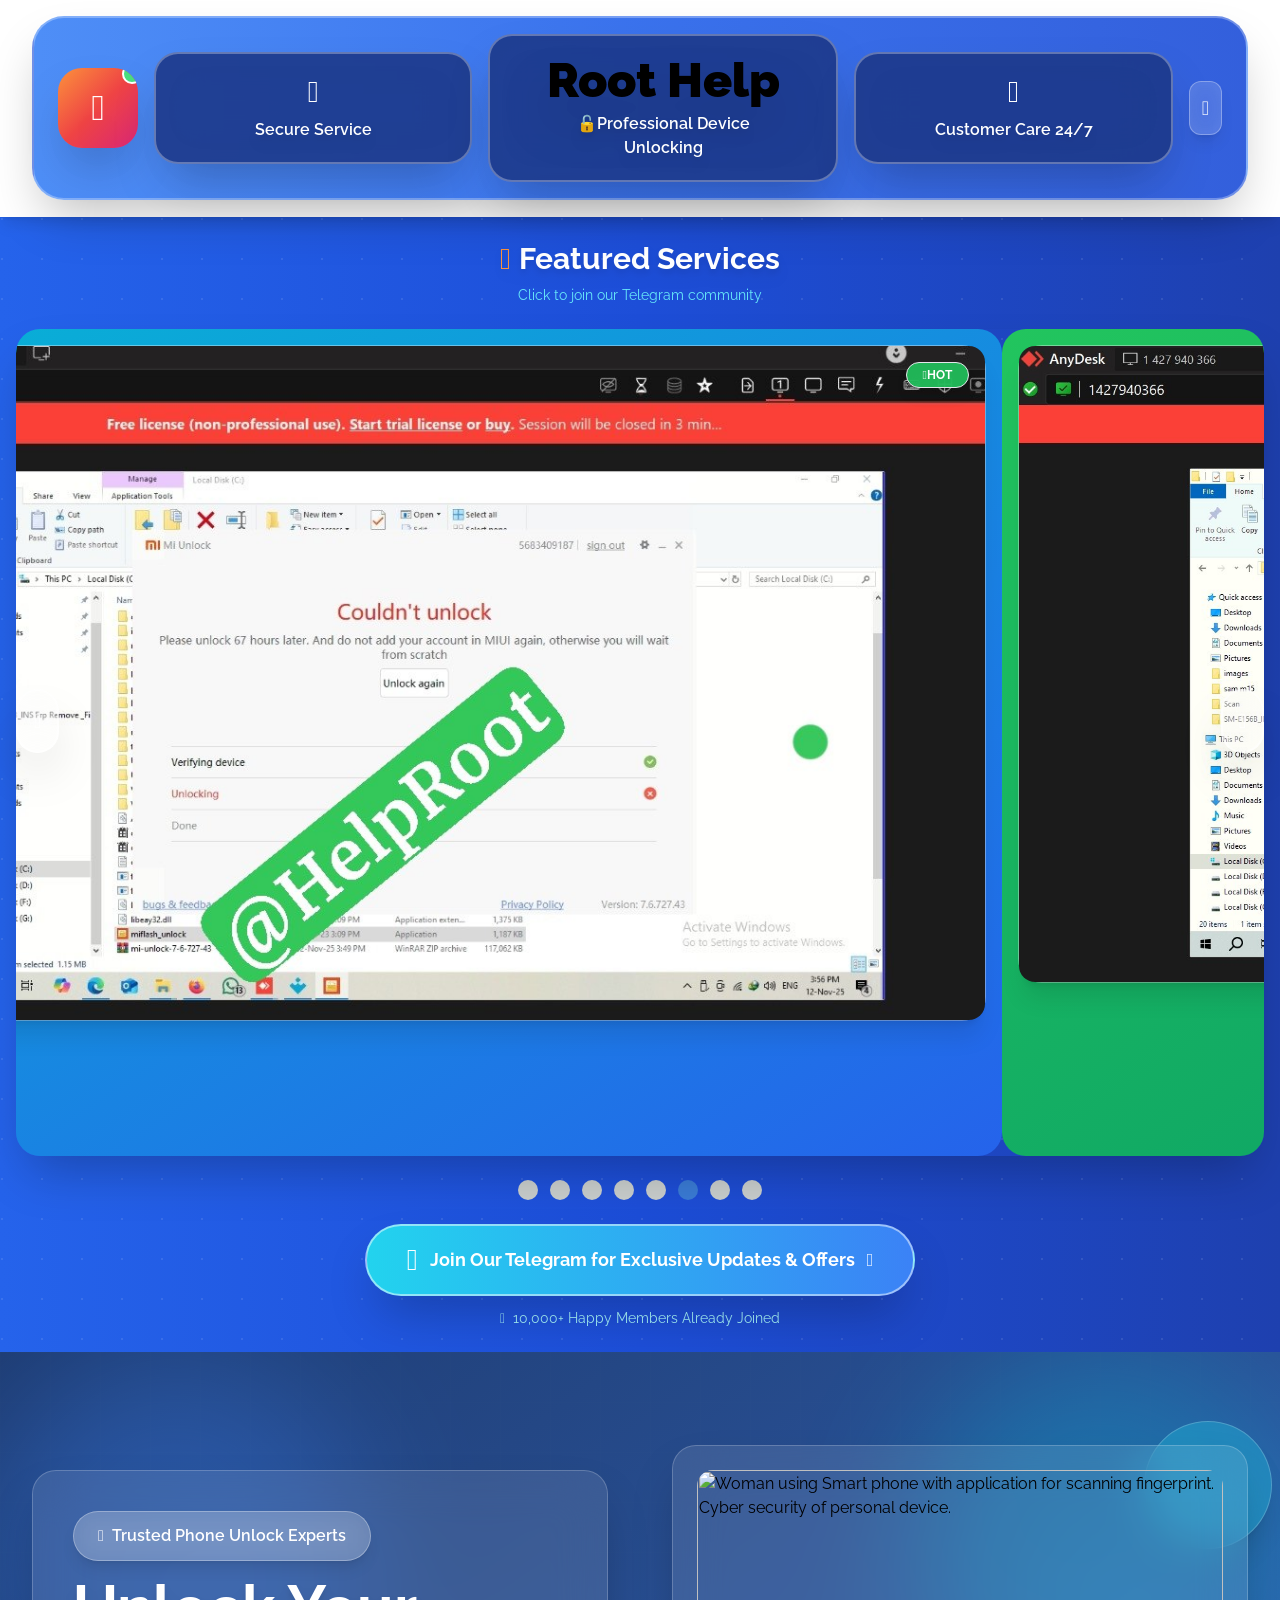
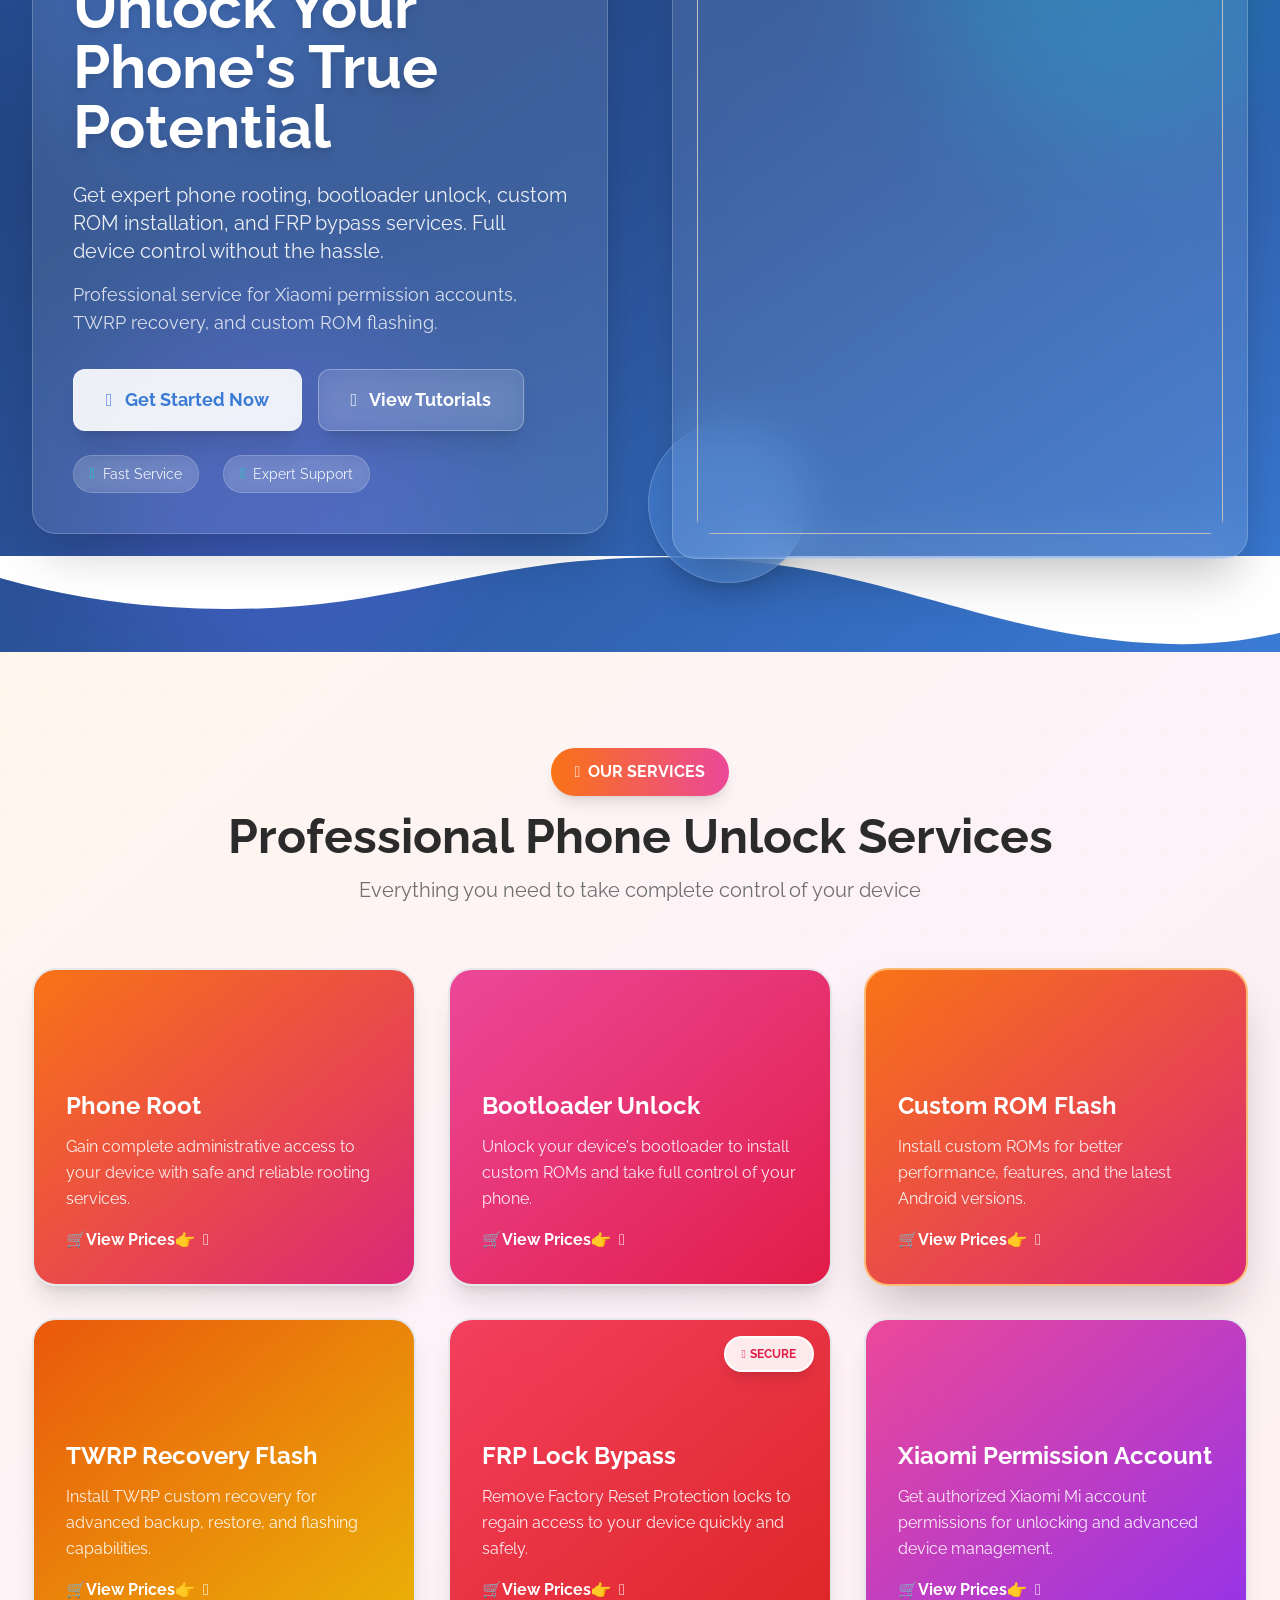
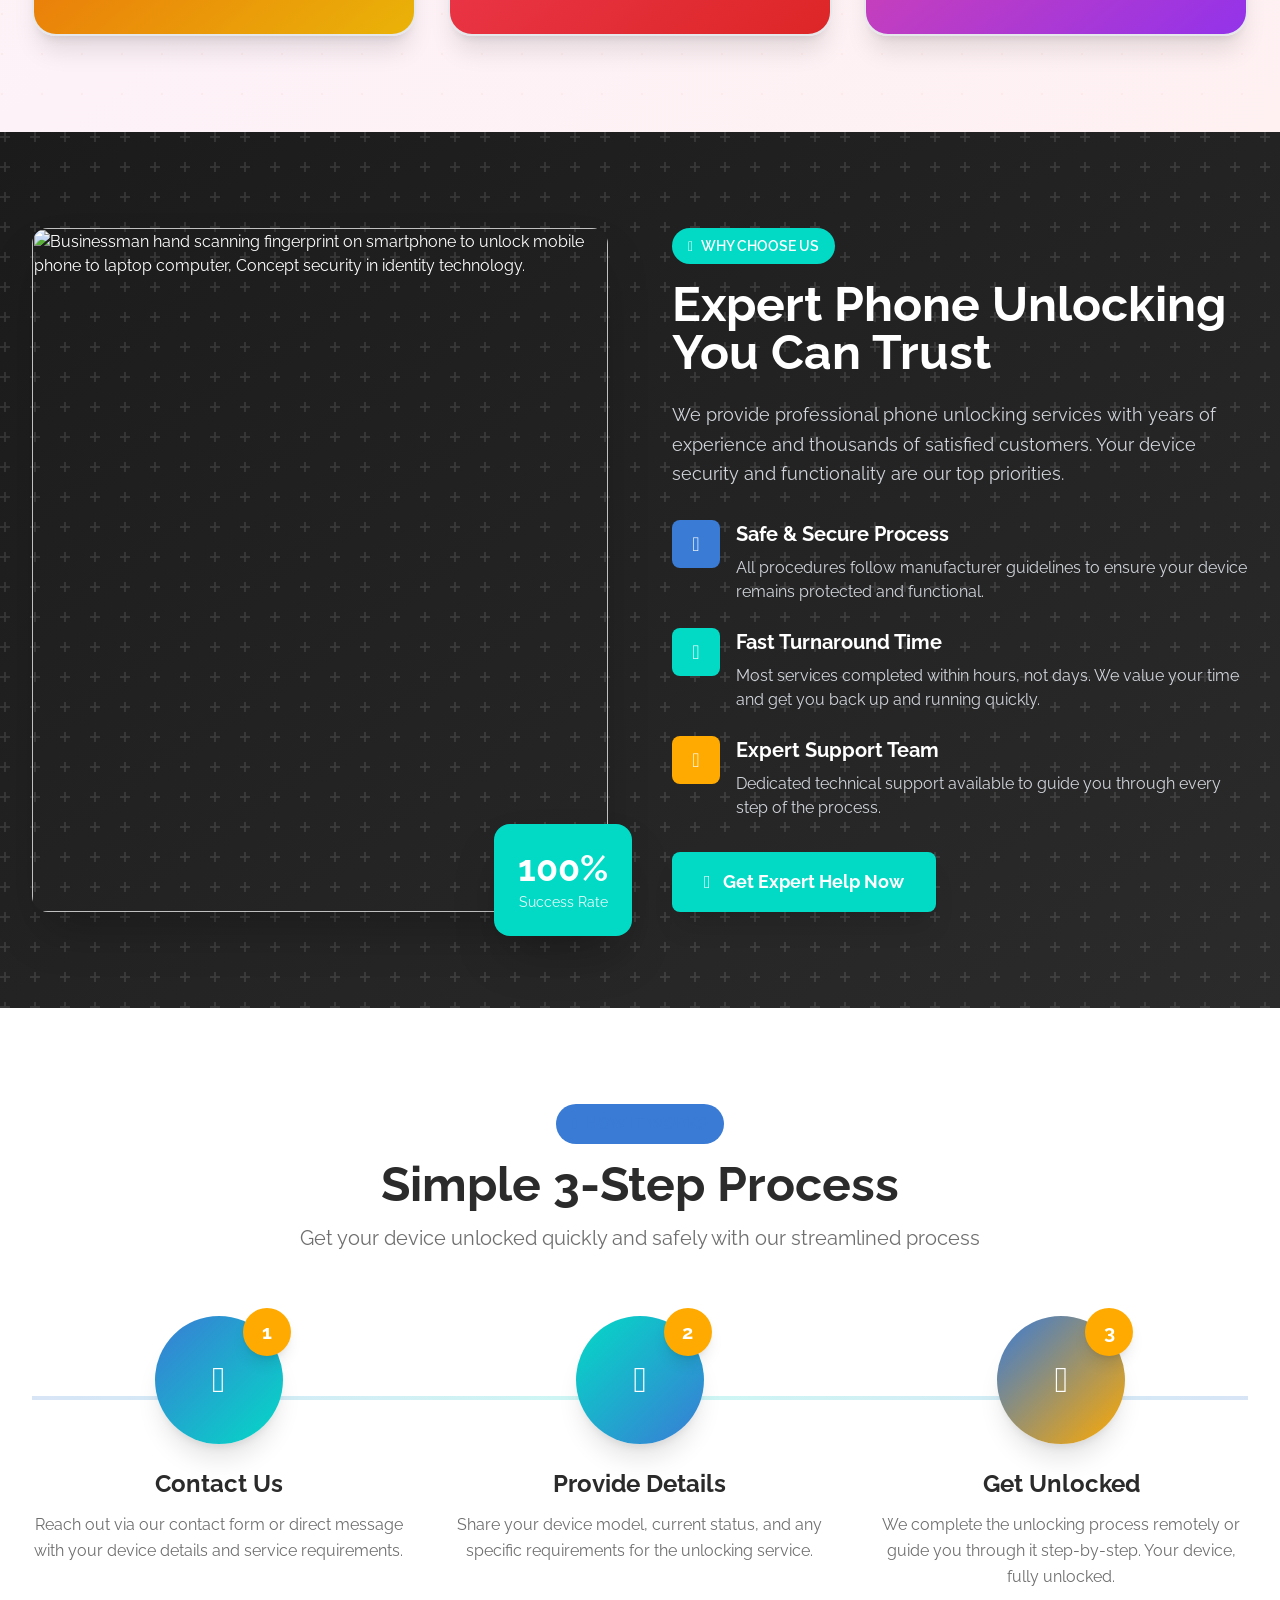
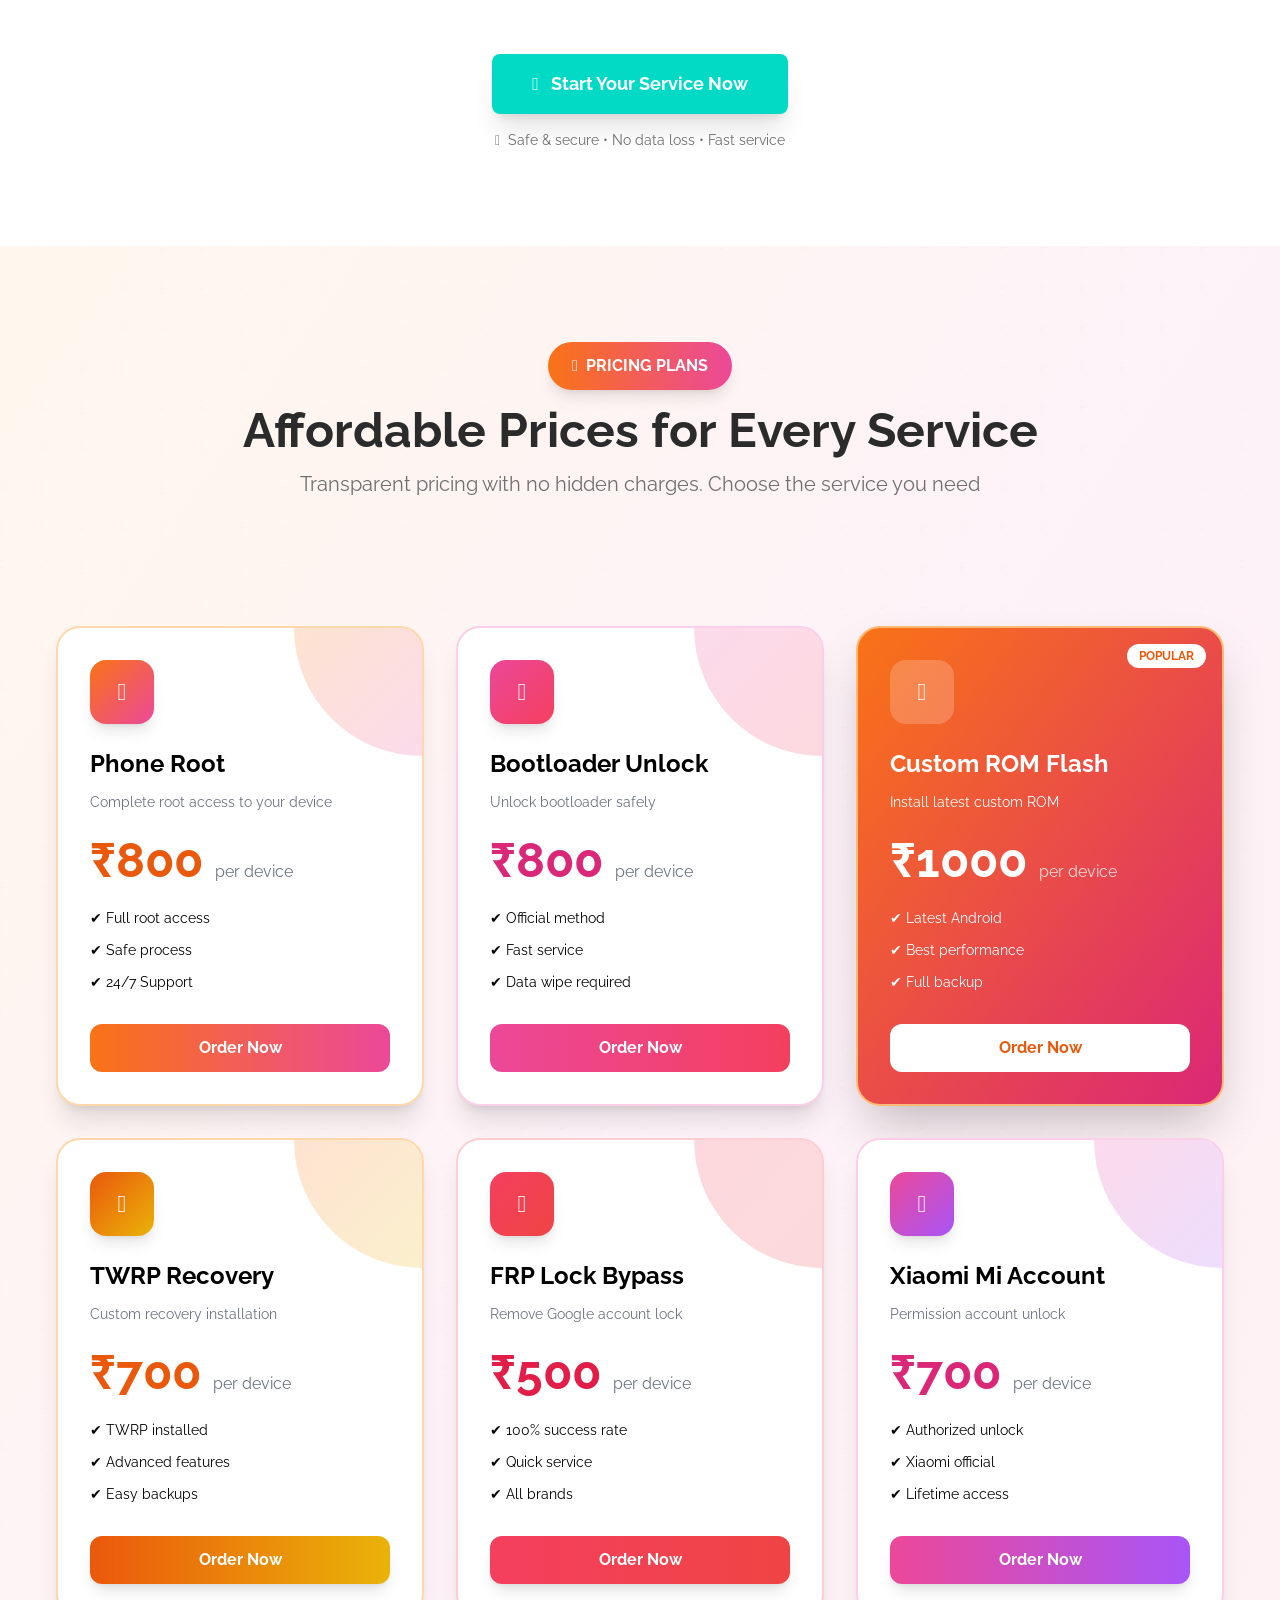
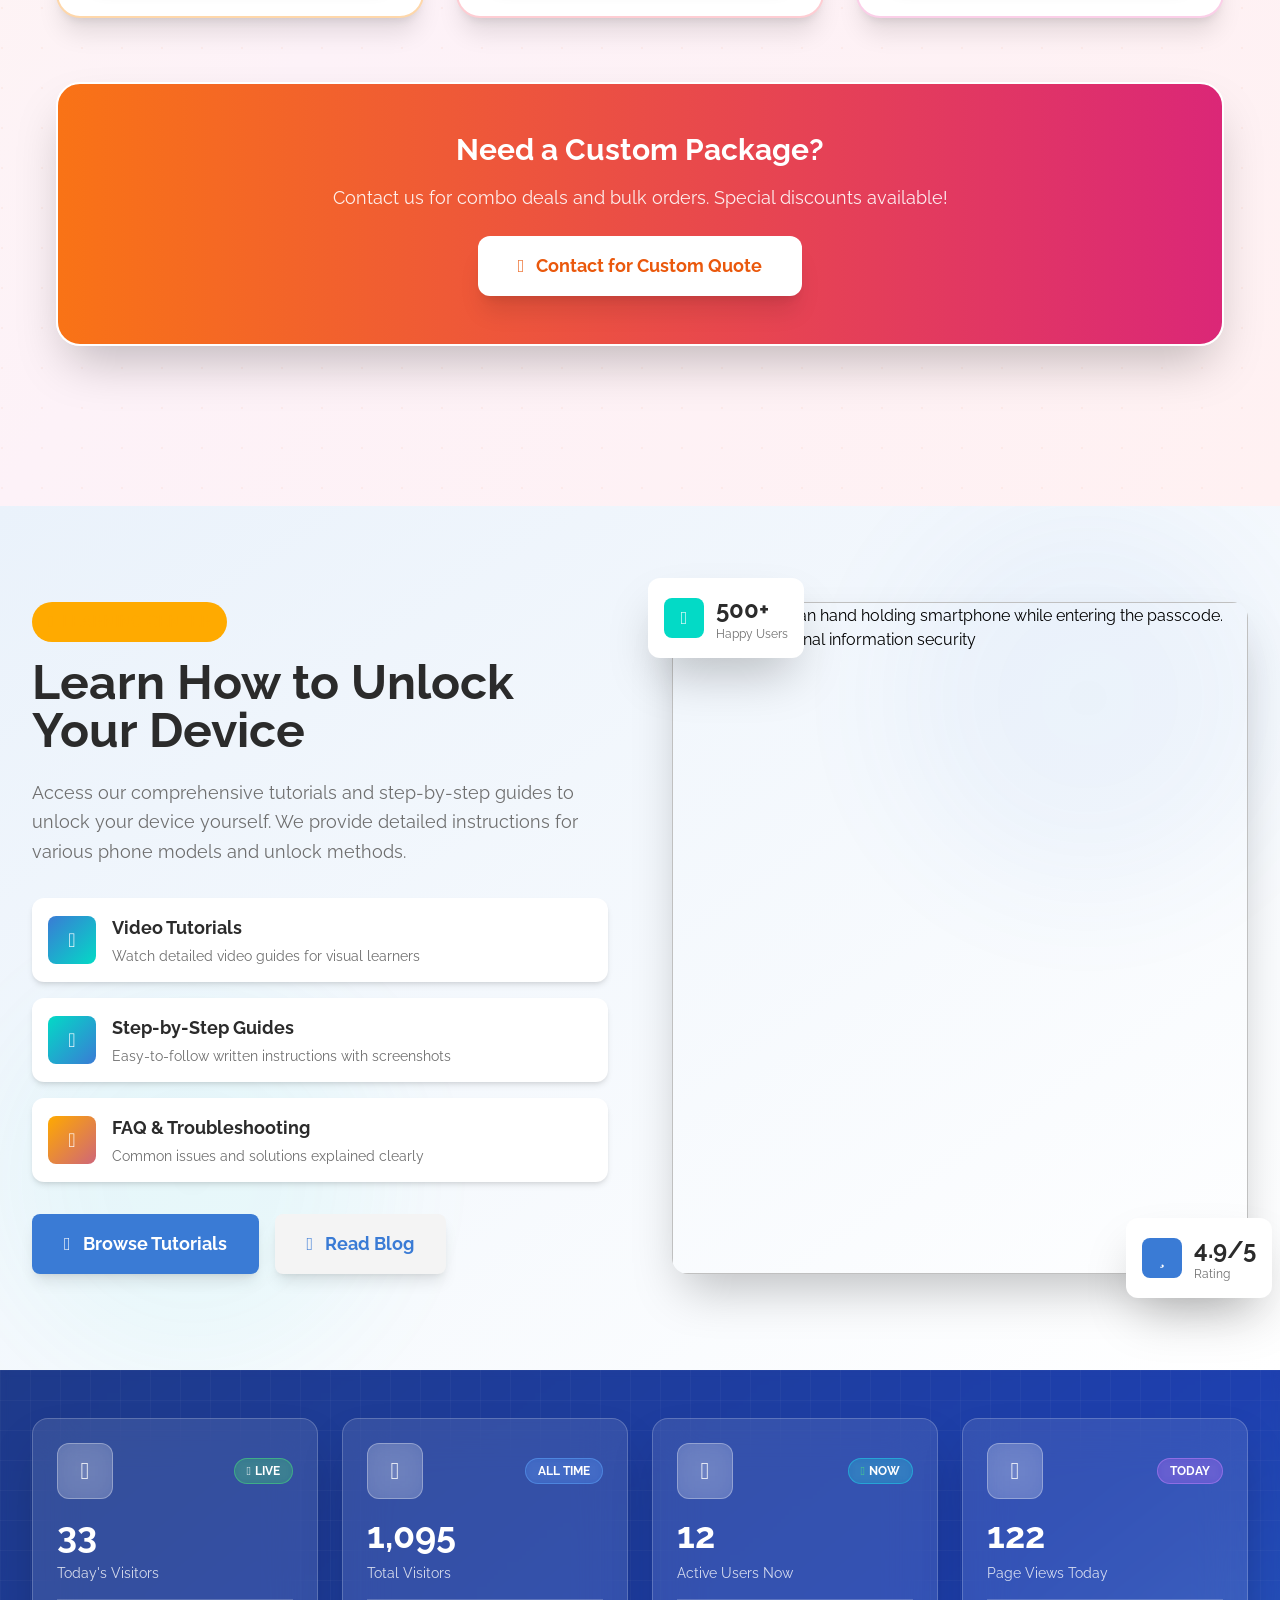
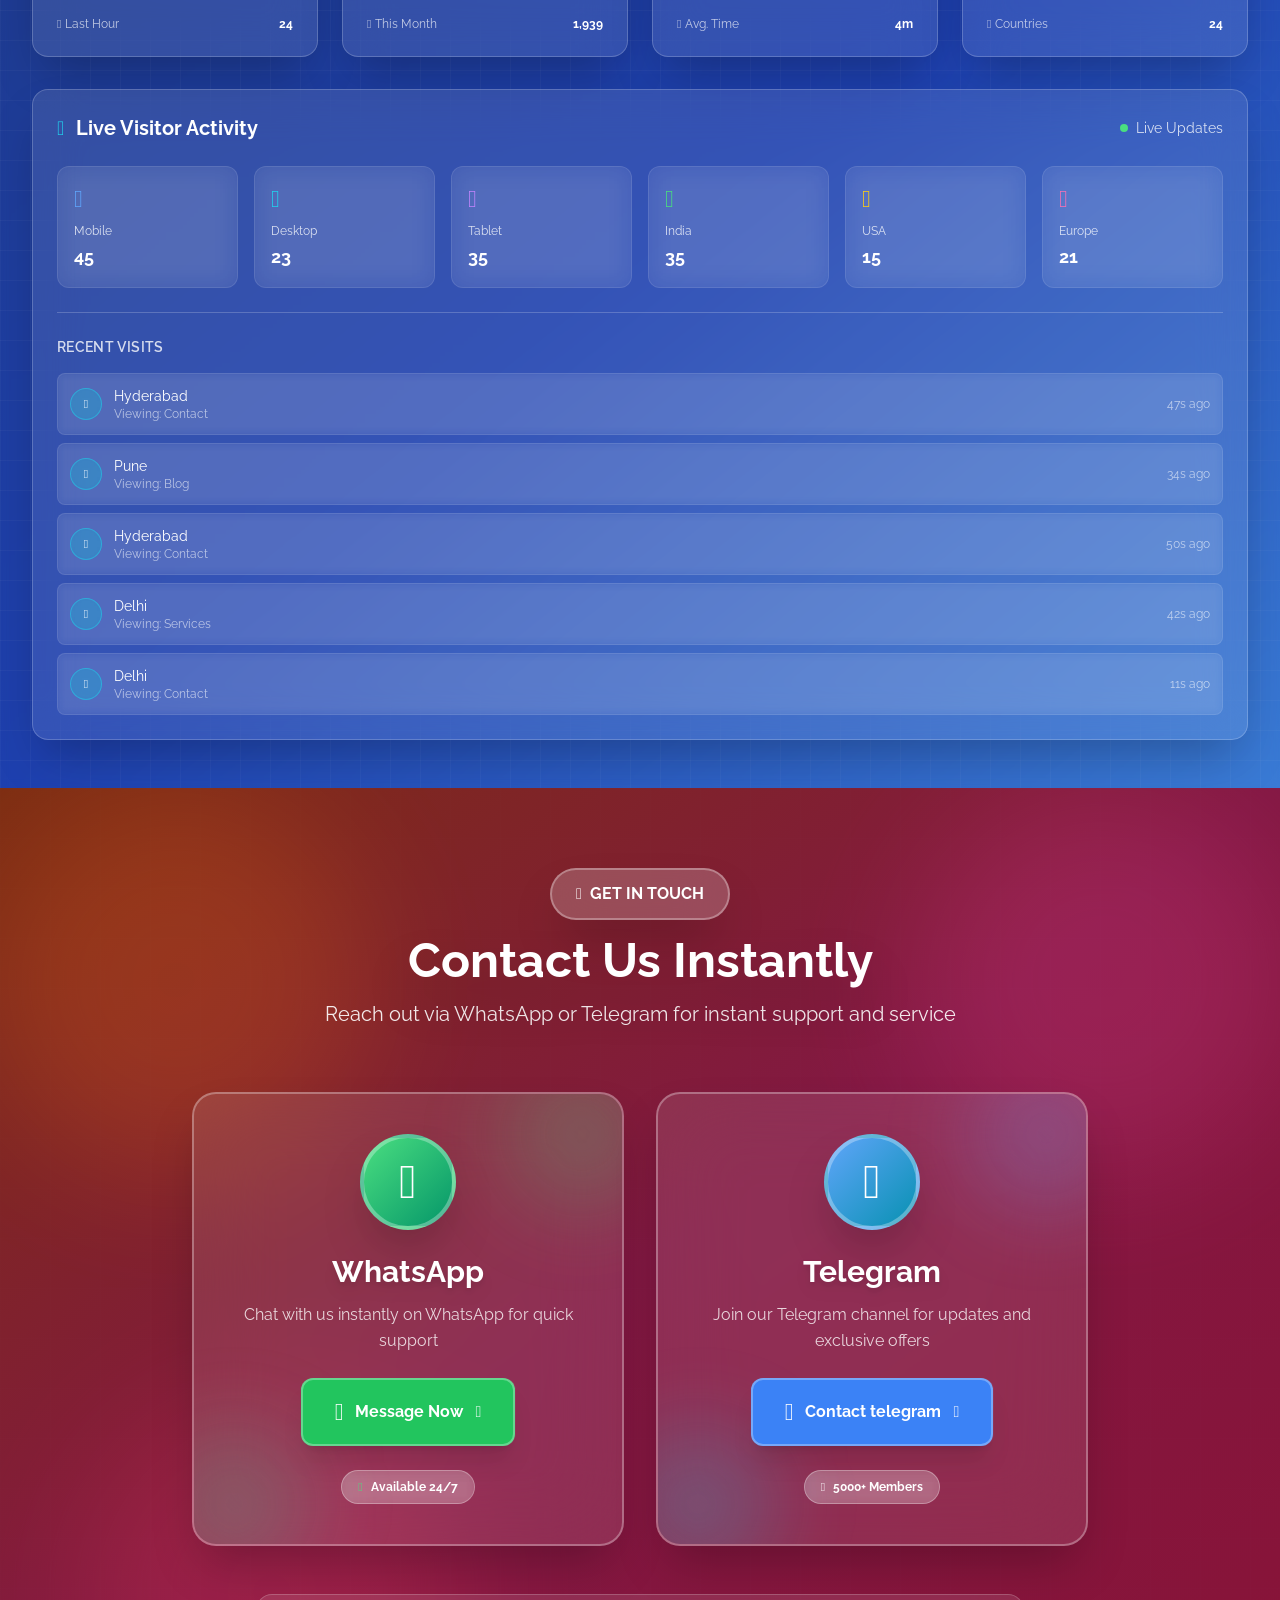
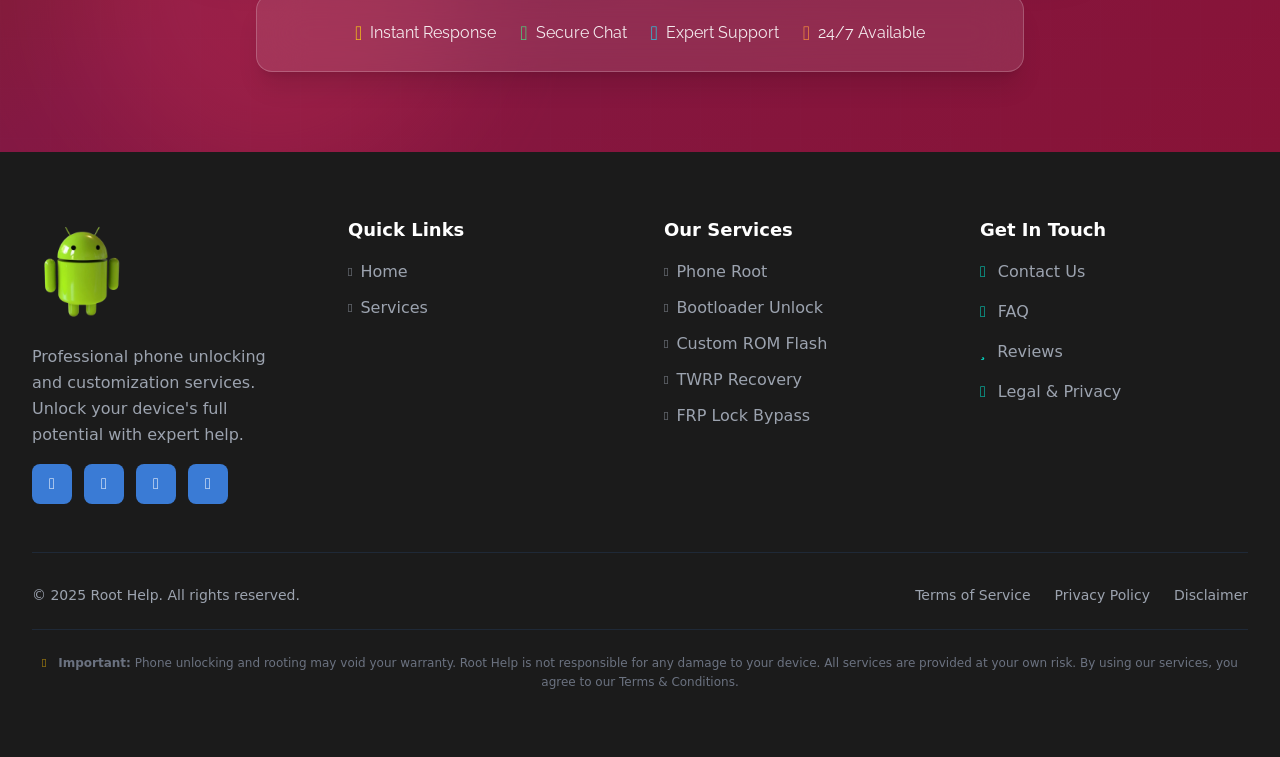
==== index.html @ eba78a3a "Remove pricing grid from index.html Removed the pricing grid section from the HTML." ====
<!-- saved from url=(0012)about:srcdoc -->
<html class="h-full" lang="en">

<head>
  <meta http-equiv="Content-Type" content="text/html; charset=UTF-8">

  <meta name="viewport" content="width=device-width, initial-scale=1.0">
  <link rel="preconnect" href="https://fonts.googleapis.com/">
  <link rel="preconnect" href="https://fonts.gstatic.com/" crossorigin="anonymous">
  <link id="google-fonts-link"
    href="https://fonts.googleapis.com/css2?family=Oswald:wght@300;400;500;600;700&amp;family=Raleway:wght@300;400;500;600;700&amp;display=swap"
    rel="stylesheet">
  <script src="https://kit.fontawesome.com/8e98006f77.js" crossorigin="anonymous"></script>
  <style media="all" id="fa-kit-upload"></style>
  <style media="all" id="fa-v4-font-face">
    /*!
 * Font Awesome Pro 6.7.2 by @fontawesome - https://fontawesome.com
 * License - https://fontawesome.com/license (Commercial License)
 * Copyright 2024 Fonticons, Inc.
 */
    @font-face {
      font-family: "FontAwesome";
      font-display: block;
      src: url(https://ka-p.fontawesome.com/releases/v6.7.2/webfonts/pro-fa-solid-900-0.woff2) format("woff2"), url(https://ka-p.fontawesome.com/releases/v6.7.2/webfonts/pro-fa-solid-900-0.ttf) format("truetype");
      unicode-range: u+f001, u+f004-f005, u+f007-f008, u+f00c, u+f011-f012, u+f015, u+f018-f019, u+f01c, u+f023-f025, u+f02a, u+f02c-f031, u+f03a, u+f03d, u+f04a-f04e, u+f05b, u+f060-f064, u+f067-f068, u+f06b-f06d, u+f072, u+f075, u+f077-f078, u+f07b, u+f084, u+f086, u+f091, u+f093, u+f095, u+f09c, u+f0a3, u+f0ad, u+f0b0-f0b1, u+f0c0-f0c2, u+f0c6, u+f0c8, u+f128, u+f12a, u+f155, u+f283, u+f292, u+f295
    }

    @font-face {
      font-family: "FontAwesome";
      font-display: block;
      src: url(https://ka-p.fontawesome.com/releases/v6.7.2/webfonts/pro-fa-solid-900-1.woff2) format("woff2"), url(https://ka-p.fontawesome.com/releases/v6.7.2/webfonts/pro-fa-solid-900-1.ttf) format("truetype");
      unicode-range: u+f040, u+f0c9, u+f0cc, u+f0ce, u+f0d1, u+f0d7, u+f0dc, u+f0e0, u+f0e7-f0e8, u+f0f3, u+f106, u+f108-f109, u+f10e, u+f110-f112, u+f11e, u+f121, u+f126, u+f129, u+f12c-f12e, u+f130-f132, u+f135, u+f13d, u+f140, u+f145, u+f15b, u+f164, u+f188, u+f1ab, u+f1ad-f1ae, u+f1b2, u+f1b8, u+f1bb, u+f1c0, u+f1ce, u+f1d8, u+f1dc, u+f1e4-f1e6, u+f1eb-f1ec, u+f205, u+f217, u+f21a-f21d, u+f22d, u+f233-f234, u+f238, u+f246, u+f251, u+f275, u+f29e, u+f2a0, u+f2a7, u+f2bb, u+f2cc-f2cd, u+f2db
    }

    @font-face {
      font-family: "FontAwesome";
      font-display: block;
      src: url(https://ka-p.fontawesome.com/releases/v6.7.2/webfonts/pro-fa-solid-900-3.woff2) format("woff2"), url(https://ka-p.fontawesome.com/releases/v6.7.2/webfonts/pro-fa-solid-900-3.ttf) format("truetype");
      unicode-range: u+f069, u+f1fa
    }

    @font-face {
      font-family: "FontAwesome";
      font-display: block;
      src: url(https://ka-p.fontawesome.com/releases/v6.7.2/webfonts/pro-fa-solid-900-12.woff2) format("woff2"), url(https://ka-p.fontawesome.com/releases/v6.7.2/webfonts/pro-fa-solid-900-12.ttf) format("truetype");
      unicode-range: u+f000, u+f002, u+f009-f00b, u+f00d-f00e, u+f010, u+f013, u+f01e, u+f021, u+f026-f029, u+f02b, u+f032-f039, u+f03b-f03c, u+f042-f043, u+f048-f049, u+f050-f05a, u+f05e, u+f06a, u+f071, u+f073-f074, u+f076, u+f079-f07a, u+f07c, u+f083, u+f085, u+f089, u+f08d, u+f098, u+f09e, u+f0a1
    }

    @font-face {
      font-family: "FontAwesome";
      font-display: block;
      src: url(https://ka-p.fontawesome.com/releases/v6.7.2/webfonts/pro-fa-solid-900-13.woff2) format("woff2"), url(https://ka-p.fontawesome.com/releases/v6.7.2/webfonts/pro-fa-solid-900-13.ttf) format("truetype");
      unicode-range: u+f045, u+f0a8-f0ab, u+f0c3-f0c4, u+f0ca-f0cb, u+f0cd, u+f0d8-f0db, u+f0dd-f0de, u+f0e2-f0e3, u+f0e9-f0ea, u+f0ed-f0ee, u+f0f0-f0f2, u+f0f4, u+f0f9-f0fe, u+f100-f105, u+f107, u+f10d, u+f11b, u+f120, u+f122, u+f124-f125, u+f127, u+f12b, u+f134, u+f137-f13a, u+f141-f144, u+f146, u+f14a-f14b, u+f14d, u+f153-f154, u+f157-f159, u+f15c-f15d, u+f162, u+f165, u+f182-f183, u+f187, u+f193, u+f197, u+f199, u+f19c-f19d, u+f1ac, u+f1b0, u+f1b3, u+f1b9-f1ba, u+f1cd, u+f1da, u+f1dd-f1de, u+f1e0-f1e2
    }

    @font-face {
      font-family: "FontAwesome";
      font-display: block;
      src: url(https://ka-p.fontawesome.com/releases/v6.7.2/webfonts/pro-fa-solid-900-14.woff2) format("woff2"), url(https://ka-p.fontawesome.com/releases/v6.7.2/webfonts/pro-fa-solid-900-14.ttf) format("truetype");
      unicode-range: u+f0f5, u+f1b1, u+f1f6, u+f1fb-f1fe, u+f200-f201, u+f204, u+f206-f207, u+f20b, u+f218, u+f21e, u+f221-f22c, u+f235-f236, u+f239, u+f240-f245, u+f249, u+f24e, u+f250, u+f252-f254, u+f25c, u+f26c, u+f276-f277, u+f279, u+f28b, u+f28d, u+f290-f291, u+f29a, u+f29d, u+f2a1-f2a4, u+f2a8, u+f2b6, u+f2b9, u+f2bd, u+f2c2, u+f2c7-f2cb, u+f2ce, u+f2d1, u+f2d3
    }

    @font-face {
      font-family: "FontAwesome";
      font-display: block;
      src: url(https://ka-p.fontawesome.com/releases/v6.7.2/webfonts/pro-fa-brands-400-0.woff2) format("woff2"), url(https://ka-p.fontawesome.com/releases/v6.7.2/webfonts/pro-fa-brands-400-0.ttf) format("truetype");
      unicode-range: u+f081-f082, u+f08c, u+f092, u+f099, u+f09b, u+f0d2-f0d5, u+f0e1, u+f113, u+f136, u+f13b-f13c, u+f15a, u+f167-f16e, u+f170-f174, u+f179-f17e, u+f180-f181, u+f184, u+f189-f18d, u+f194, u+f198, u+f19a-f19b, u+f19e, u+f1a0-f1a4, u+f1b4, u+f1bc, u+f1be, u+f1e8, u+f1ed, u+f1f0-f1f1, u+f20e, u+f210, u+f213-f214, u+f230, u+f232, u+f23a, u+f26b, u+f270, u+f288, u+f299, u+f29b, u+f2a6, u+f2b0, u+f2c5-f2c6, u+f2e0
    }

    @font-face {
      font-family: "FontAwesome";
      font-display: block;
      src: url(https://ka-p.fontawesome.com/releases/v6.7.2/webfonts/pro-fa-brands-400-1.woff2) format("woff2"), url(https://ka-p.fontawesome.com/releases/v6.7.2/webfonts/pro-fa-brands-400-1.ttf) format("truetype");
      unicode-range: u+f1a5-f1aa, u+f1b5-f1b7, u+f1bd, u+f1ca-f1cc, u+f1d0-f1d7, u+f1e7, u+f1e9, u+f1ee, u+f1f2-f1f5, u+f202-f203, u+f208-f209, u+f20d, u+f211-f212, u+f215-f216, u+f231, u+f237, u+f23b-f23e, u+f24b-f24c, u+f25e, u+f260-f261, u+f263-f26a, u+f26d-f26e, u+f27c-f27e, u+f280-f282, u+f284-f287, u+f289-f28a, u+f293-f294, u+f296-f298, u+f2a5, u+f2a9-f2ae, u+f2b1-f2b4, u+f2b8, u+f2c4, u+f2d5-f2da, u+f2dd-f2de
    }

    @font-face {
      font-family: "FontAwesome";
      font-display: block;
      src: url(https://ka-p.fontawesome.com/releases/v6.7.2/webfonts/pro-fa-brands-400-2.woff2) format("woff2"), url(https://ka-p.fontawesome.com/releases/v6.7.2/webfonts/pro-fa-brands-400-2.ttf) format("truetype");
      unicode-range: u+f166
    }

    @font-face {
      font-family: "FontAwesome";
      font-display: block;
      src: url(https://ka-p.fontawesome.com/releases/v6.7.2/webfonts/pro-fa-regular-400-0.woff2) format("woff2"), url(https://ka-p.fontawesome.com/releases/v6.7.2/webfonts/pro-fa-regular-400-0.ttf) format("truetype");
      unicode-range: u+f006, u+f017, u+f03e, u+f06e, u+f08a, u+f096-f097, u+f09d, u+f0a6, u+f0c5, u+f0e5-f0e6, u+f114, u+f11d, u+f2c0
    }

    @font-face {
      font-family: "FontAwesome";
      font-display: block;
      src: url(https://ka-p.fontawesome.com/releases/v6.7.2/webfonts/pro-fa-regular-400-1.woff2) format("woff2"), url(https://ka-p.fontawesome.com/releases/v6.7.2/webfonts/pro-fa-regular-400-1.ttf) format("truetype");
      unicode-range: u+f003, u+f016, u+f087, u+f0a2, u+f0eb, u+f0f7-f0f8, u+f10c, u+f11c, u+f133, u+f14e, u+f186, u+f1c1-f1c3, u+f1d9, u+f1db, u+f1ea, u+f1f9, u+f20a, u+f24d, u+f25d, u+f2b5, u+f2bc, u+f2d2
    }

    @font-face {
      font-family: "FontAwesome";
      font-display: block;
      src: url(https://ka-p.fontawesome.com/releases/v6.7.2/webfonts/pro-fa-regular-400-12.woff2) format("woff2"), url(https://ka-p.fontawesome.com/releases/v6.7.2/webfonts/pro-fa-regular-400-12.ttf) format("truetype");
      unicode-range: u+f022, u+f044, u+f05c-f05d, u+f070, u+f094, u+f0a0, u+f115, u+f29c
    }

    @font-face {
      font-family: "FontAwesome";
      font-display: block;
      src: url(https://ka-p.fontawesome.com/releases/v6.7.2/webfonts/pro-fa-regular-400-13.woff2) format("woff2"), url(https://ka-p.fontawesome.com/releases/v6.7.2/webfonts/pro-fa-regular-400-13.ttf) format("truetype");
      unicode-range: u+f01d, u+f046, u+f088, u+f0a4-f0a5, u+f0a7, u+f0c7, u+f0f6, u+f118-f11a, u+f147, u+f150-f152, u+f185, u+f191-f192, u+f196, u+f1c4-f1c9, u+f1e3
    }

    @font-face {
      font-family: "FontAwesome";
      font-display: block;
      src: url(https://ka-p.fontawesome.com/releases/v6.7.2/webfonts/pro-fa-regular-400-14.woff2) format("woff2"), url(https://ka-p.fontawesome.com/releases/v6.7.2/webfonts/pro-fa-regular-400-14.ttf) format("truetype");
      unicode-range: u+f014, u+f1f7, u+f247-f248, u+f24a, u+f255-f25b, u+f271-f274, u+f278, u+f28c, u+f28e, u+f2b7, u+f2ba, u+f2be, u+f2c1, u+f2c3, u+f2d0, u+f2dc
    }

    @font-face {
      font-family: "FontAwesome";
      font-display: block;
      src: url(https://ka-p.fontawesome.com/releases/v6.7.2/webfonts/pro-fa-regular-400-15.woff2) format("woff2"), url(https://ka-p.fontawesome.com/releases/v6.7.2/webfonts/pro-fa-regular-400-15.ttf) format("truetype");
      unicode-range: u+f01a-f01b, u+f18e, u+f190, u+f2d4
    }

    @font-face {
      font-family: "FontAwesome";
      font-display: block;
      src: url(https://ka-p.fontawesome.com/releases/v6.7.2/webfonts/pro-fa-regular-400-16.woff2) format("woff2"), url(https://ka-p.fontawesome.com/releases/v6.7.2/webfonts/pro-fa-regular-400-16.ttf) format("truetype");
      unicode-range: u+f27b
    }

    @font-face {
      font-family: "FontAwesome";
      font-display: block;
      src: url(https://ka-p.fontawesome.com/releases/v6.7.2/webfonts/pro-fa-v4compatibility.woff2) format("woff2"), url(https://ka-p.fontawesome.com/releases/v6.7.2/webfonts/pro-fa-v4compatibility.ttf) format("truetype");
      unicode-range: u+f041, u+f047, u+f065-f066, u+f07d-f07e, u+f080, u+f08b, u+f08e, u+f090, u+f09a, u+f0ac, u+f0ae, u+f0b2, u+f0d0, u+f0d6, u+f0e4, u+f0ec, u+f10a-f10b, u+f123, u+f13e, u+f148-f149, u+f14c, u+f156, u+f15e, u+f160-f161, u+f163, u+f175-f178, u+f195, u+f1f8, u+f219, u+f27a
    }
  </style>
  <style media="all" id="fa-v5-font-face">
    /*!
 * Font Awesome Pro 6.7.2 by @fontawesome - https://fontawesome.com
 * License - https://fontawesome.com/license (Commercial License)
 * Copyright 2024 Fonticons, Inc.
 */
    @font-face {
      font-family: "Font Awesome 5 Brands";
      font-display: block;
      font-weight: 400;
      src: url(https://ka-p.fontawesome.com/releases/v6.7.2/webfonts/pro-fa-brands-400-0.woff2) format("woff2"), url(https://ka-p.fontawesome.com/releases/v6.7.2/webfonts/pro-fa-brands-400-0.ttf) format("truetype");
      unicode-range: u+e007, u+e013, u+e01a, u+e01e, u+e049, u+e052, u+e055-e057, u+e077-e084, u+e087-e088, u+f081-f082, u+f08c, u+f092, u+f099-f09b, u+f0d2-f0d5, u+f0e1, u+f113, u+f136, u+f13b-f13c, u+f15a, u+f167-f169, u+f16b-f16e, u+f170-f171, u+f173-f174, u+f179-f17e, u+f180-f181, u+f184, u+f189-f18d, u+f194, u+f198, u+f19a-f19b, u+f19e, u+f1a0-f1a4, u+f1b4, u+f1bc, u+f1be, u+f1e8, u+f1ed, u+f1f0-f1f1, u+f20e, u+f210, u+f213-f214, u+f232, u+f23a, u+f26b, u+f270, u+f288, u+f299, u+f2a6, u+f2b0, u+f2c5-f2c6, u+f2e0, u+f368, u+f379, u+f392-f393, u+f39f, u+f3a9, u+f3ab-f3ac, u+f3c0, u+f3c7, u+f3ca, u+f3e2, u+f3eb-f3ec, u+f3ef, u+f3f8, u+f3fe, u+f419, u+f41b, u+f4d5, u+f4e4, u+f4f8-f4f9, u+f514, u+f5b5, u+f6c9, u+f731, u+f77b, u+f7af, u+f7e1, u+f83b
    }

    @font-face {
      font-family: "Font Awesome 5 Brands";
      font-display: block;
      font-weight: 400;
      src: url(https://ka-p.fontawesome.com/releases/v6.7.2/webfonts/pro-fa-brands-400-1.woff2) format("woff2"), url(https://ka-p.fontawesome.com/releases/v6.7.2/webfonts/pro-fa-brands-400-1.ttf) format("truetype");
      unicode-range: u+f1a5-f1aa, u+f1b5-f1b7, u+f1bd, u+f1ca-f1cc, u+f1d0-f1d7, u+f1e7, u+f1e9, u+f1ee, u+f1f2-f1f5, u+f202-f203, u+f208-f209, u+f20d, u+f211-f212, u+f215-f216, u+f231, u+f237, u+f23b-f23e, u+f24b-f24c, u+f25e, u+f260-f261, u+f263-f26a, u+f26d-f26e, u+f27c-f27e, u+f280-f282, u+f284-f287, u+f289-f28a, u+f293-f294, u+f296-f298, u+f2a5, u+f2a9-f2ae, u+f2b1-f2b4, u+f2b8, u+f2c4, u+f2d5-f2da, u+f2dd-f2de, u+f35c, u+f369-f375, u+f378, u+f37a-f37d, u+f37f-f380, u+f383-f385, u+f388, u+f38b-f38f, u+f391, u+f394-f397, u+f399-f39a, u+f39d-f39e, u+f3a1-f3a4, u+f3a6-f3a8, u+f3aa, u+f3ad-f3b2, u+f3b4-f3bd, u+f3c3-f3c4, u+f3c6, u+f3c8, u+f3cb-f3cc, u+f3d0, u+f3d2-f3dc, u+f3df, u+f425, u+f4e6
    }

    @font-face {
      font-family: "Font Awesome 5 Brands";
      font-display: block;
      font-weight: 400;
      src: url(https://ka-p.fontawesome.com/releases/v6.7.2/webfonts/pro-fa-brands-400-2.woff2) format("woff2"), url(https://ka-p.fontawesome.com/releases/v6.7.2/webfonts/pro-fa-brands-400-2.ttf) format("truetype");
      unicode-range: u+f3e1, u+f3e3-f3e4, u+f3e6-f3ea, u+f3ee, u+f3f3, u+f3f5-f3f7, u+f3f9, u+f402-f405, u+f407-f40d, u+f411-f417, u+f41a, u+f41c-f421, u+f423, u+f426-f431, u+f44d, u+f452, u+f457, u+f459, u+f4e5, u+f4e7-f4f7, u+f50a-f513, u+f592, u+f59e, u+f5a3, u+f5a8, u+f5b2, u+f5be, u+f5c6, u+f5cc, u+f5cf, u+f5f1, u+f5f7, u+f5fa, u+f60f, u+f612, u+f63f, u+f642, u+f69d, u+f6ca, u+f6cc, u+f6dc, u+f730, u+f75d, u+f77a, u+f785, u+f789, u+f78d, u+f790-f791, u+f797-f799, u+f7b0-f7b1, u+f7b3, u+f7bb-f7bc, u+f7c6, u+f7d3, u+f7d6, u+f7df-f7e0, u+f7e3, u+f834-f83a, u+f83c-f83d, u+f83f-f842, u+f89e, u+f8a6, u+f8ca, u+f8d2, u+f8e1, u+f8e8
    }

    @font-face {
      font-family: "Font Awesome 5 Brands";
      font-display: block;
      font-weight: 400;
      src: url(https://ka-p.fontawesome.com/releases/v6.7.2/webfonts/pro-fa-brands-400.woff2) format("woff2"), url(https://ka-p.fontawesome.com/releases/v6.7.2/webfonts/pro-fa-brands-400.ttf) format("truetype");
      unicode-range: u+a
    }

    @font-face {
      font-family: "Font Awesome 5 Pro";
      font-display: block;
      font-weight: 900;
      src: url(https://ka-p.fontawesome.com/releases/v6.7.2/webfonts/pro-fa-solid-900-0.woff2) format("woff2"), url(https://ka-p.fontawesome.com/releases/v6.7.2/webfonts/pro-fa-solid-900-0.ttf) format("truetype");
      unicode-range: u+e010, u+e017, u+e01b, u+e01f-e021, u+e024, u+e02f, u+e03a, u+e042, u+e045-e046, u+e060, u+e068, u+e06e, u+e074, u+e076, u+f001, u+f004-f005, u+f007-f008, u+f00c, u+f011-f012, u+f015, u+f017-f019, u+f01c, u+f023-f025, u+f02a, u+f02c-f031, u+f03a, u+f03d-f03e, u+f041, u+f04a-f04e, u+f05b, u+f060-f065, u+f067-f068, u+f06b-f06e, u+f072, u+f075, u+f077-f078, u+f07b, u+f084, u+f086, u+f091, u+f093, u+f095, u+f09c-f09d, u+f0a3, u+f0a6, u+f0ac-f0ad, u+f0b0-f0b1, u+f0c0-f0c2, u+f0c5-f0c6, u+f0c8, u+f128, u+f12a, u+f155, u+f292, u+f295, u+f332, u+f541, u+f80a, u+f80c
    }

    @font-face {
      font-family: "Font Awesome 5 Pro";
      font-display: block;
      font-weight: 900;
      src: url(https://ka-p.fontawesome.com/releases/v6.7.2/webfonts/pro-fa-solid-900-1.woff2) format("woff2"), url(https://ka-p.fontawesome.com/releases/v6.7.2/webfonts/pro-fa-solid-900-1.ttf) format("truetype");
      unicode-range: u+f040, u+f0c9, u+f0cc, u+f0ce, u+f0d1, u+f0d6-f0d7, u+f0dc, u+f0e0, u+f0e7-f0e8, u+f0eb, u+f0f3, u+f0f8, u+f106, u+f108-f109, u+f10e, u+f110-f111, u+f11c, u+f11e, u+f121, u+f126, u+f129, u+f12c-f12e, u+f130-f133, u+f135, u+f13d, u+f140, u+f145, u+f14e, u+f15b, u+f164, u+f186, u+f188, u+f1ab, u+f1ad-f1ae, u+f1b2, u+f1b8, u+f1bb, u+f1c0-f1c3, u+f1ce, u+f1d8, u+f1dc, u+f1e4-f1e6, u+f1ea-f1ec, u+f1f8-f1f9, u+f205, u+f20a, u+f217, u+f219-f21d, u+f22d, u+f233-f234, u+f238, u+f246, u+f24d, u+f251, u+f25d, u+f275, u+f29e, u+f2a0, u+f2a7, u+f2b5, u+f2bb, u+f2cc-f2cd, u+f2d2, u+f2db, u+f2e1, u+f2ec, u+f2f7, u+f2fc, u+f302-f303, u+f316, u+f31a, u+f328, u+f335, u+f363, u+f37e, u+f390, u+f3c5, u+f3ce, u+f3e5, u+f3f4, u+f3fb, u+f40e, u+f435, u+f47d
    }

    @font-face {
      font-family: "Font Awesome 5 Pro";
      font-display: block;
      font-weight: 900;
      src: url(https://ka-p.fontawesome.com/releases/v6.7.2/webfonts/pro-fa-solid-900-2.woff2) format("woff2"), url(https://ka-p.fontawesome.com/releases/v6.7.2/webfonts/pro-fa-solid-900-2.ttf) format("truetype");
      unicode-range: u+f44b, u+f481, u+f48a, u+f48f-f490, u+f493-f494, u+f498, u+f4b7, u+f4ca, u+f4cc, u+f4d1, u+f4d7-f4d8, u+f4e2, u+f503, u+f508, u+f51b, u+f51d-f51e, u+f521-f522, u+f52b, u+f530, u+f535, u+f53e, u+f543-f545, u+f548-f549, u+f54e, u+f555, u+f559, u+f55d, u+f564, u+f56c, u+f56e-f570, u+f577-f578, u+f590, u+f594-f595, u+f5a1-f5a2, u+f5aa-f5ab, u+f5b0, u+f5b7, u+f5ba, u+f5bf, u+f5ca, u+f5db-f5dc, u+f5ef, u+f5f2, u+f5f6, u+f5fb, u+f5fd, u+f621, u+f63b, u+f649-f64a, u+f64f, u+f653-f654, u+f656, u+f65b, u+f664, u+f673, u+f675, u+f67d, u+f67f, u+f695, u+f69c, u+f6a8, u+f6bf-f6c0, u+f6d5, u+f6e3, u+f6e9, u+f6f5, u+f6fa, u+f6ff-f700, u+f70b, u+f70e, u+f715, u+f71b, u+f72e-f72f, u+f733-f734, u+f747, u+f755, u+f757, u+f75c, u+f762, u+f773, u+f77c, u+f781, u+f784, u+f788, u+f7b2, u+f7b6, u+f7bd, u+f7d5, u+f7ee, u+f7ff, u+f801, u+f804, u+f813-f814, u+f82f-f830, u+f845-f846, u+f850, u+f855, u+f858-f859, u+f85c, u+f866, u+f86d, u+f871, u+f875, u+f893-f894, u+f897, u+f89f, u+f8a9, u+f8b1-f8b2, u+f8bb, u+f8c7, u+f8d6-f8d7, u+f8d9
    }

    @font-face {
      font-family: "Font Awesome 5 Pro";
      font-display: block;
      font-weight: 900;
      src: url(https://ka-p.fontawesome.com/releases/v6.7.2/webfonts/pro-fa-solid-900-3.woff2) format("woff2"), url(https://ka-p.fontawesome.com/releases/v6.7.2/webfonts/pro-fa-solid-900-3.ttf) format("truetype");
      unicode-range: u+e000-e006, u+e008-e00f, u+e011-e012, u+e014-e016, u+e018-e019, u+e01c-e01d, u+e022-e023, u+e025-e02e, u+e030-e039, u+e03b-e041, u+e043-e044, u+e047-e048, u+e04a-e051, u+e053-e054, u+e058-e05f, u+f069, u+f1fa, u+f52c, u+f531, u+f536, u+f69f, u+f8df-f8e0, u+f8e7, u+f8ee-f8ef, u+f8fd
    }

    @font-face {
      font-family: "Font Awesome 5 Pro";
      font-display: block;
      font-weight: 900;
      src: url(https://ka-p.fontawesome.com/releases/v6.7.2/webfonts/pro-fa-solid-900-4.woff2) format("woff2"), url(https://ka-p.fontawesome.com/releases/v6.7.2/webfonts/pro-fa-solid-900-4.ttf) format("truetype");
      unicode-range: u+e061-e067, u+e069-e06d, u+e06f-e073, u+e075, u+e085-e086
    }

    @font-face {
      font-family: "Font Awesome 5 Pro";
      font-display: block;
      font-weight: 900;
      src: url(https://ka-p.fontawesome.com/releases/v6.7.2/webfonts/pro-fa-solid-900-8.woff2) format("woff2"), url(https://ka-p.fontawesome.com/releases/v6.7.2/webfonts/pro-fa-solid-900-8.ttf) format("truetype");
      unicode-range: u+f80b
    }

    @font-face {
      font-family: "Font Awesome 5 Pro";
      font-display: block;
      font-weight: 900;
      src: url(https://ka-p.fontawesome.com/releases/v6.7.2/webfonts/pro-fa-solid-900-11.woff2) format("woff2"), url(https://ka-p.fontawesome.com/releases/v6.7.2/webfonts/pro-fa-solid-900-11.ttf) format("truetype");
      unicode-range: u+f8bc
    }

    @font-face {
      font-family: "Font Awesome 5 Pro";
      font-display: block;
      font-weight: 900;
      src: url(https://ka-p.fontawesome.com/releases/v6.7.2/webfonts/pro-fa-solid-900-12.woff2) format("woff2"), url(https://ka-p.fontawesome.com/releases/v6.7.2/webfonts/pro-fa-solid-900-12.ttf) format("truetype");
      unicode-range: u+f000, u+f002, u+f009-f00b, u+f00d-f00e, u+f010, u+f013, u+f01e, u+f021-f022, u+f026-f029, u+f02b, u+f032-f039, u+f03b-f03c, u+f042-f044, u+f047-f049, u+f050-f05a, u+f05e, u+f066, u+f06a, u+f070-f071, u+f073-f074, u+f076, u+f079-f07a, u+f07c-f07e, u+f080, u+f083, u+f085, u+f089, u+f08b, u+f08d-f08e, u+f090, u+f094, u+f098, u+f09e, u+f0a0-f0a1
    }

    @font-face {
      font-family: "Font Awesome 5 Pro";
      font-display: block;
      font-weight: 900;
      src: url(https://ka-p.fontawesome.com/releases/v6.7.2/webfonts/pro-fa-solid-900-13.woff2) format("woff2"), url(https://ka-p.fontawesome.com/releases/v6.7.2/webfonts/pro-fa-solid-900-13.ttf) format("truetype");
      unicode-range: u+f0a4-f0a5, u+f0a7-f0ab, u+f0ae, u+f0b2, u+f0c3-f0c4, u+f0c7, u+f0ca-f0cb, u+f0cd, u+f0d0, u+f0d8-f0db, u+f0dd-f0de, u+f0e2-f0e3, u+f0e9-f0ea, u+f0ec-f0ee, u+f0f0-f0f2, u+f0f4, u+f0f9-f0fe, u+f100-f105, u+f107, u+f10a-f10b, u+f10d, u+f118-f11b, u+f120, u+f122, u+f124-f125, u+f127, u+f12b, u+f134, u+f137-f13a, u+f13e, u+f141-f144, u+f146, u+f148-f14d, u+f150-f154, u+f156-f159, u+f15c-f15e, u+f160-f163, u+f165, u+f175-f178, u+f182-f183, u+f185, u+f187, u+f191-f193, u+f195, u+f197, u+f199, u+f19c-f19d, u+f1ac, u+f1b0, u+f1b3, u+f1b9-f1ba, u+f1c4-f1c9, u+f1cd, u+f1da, u+f1dd-f1de, u+f1e0-f1e3, u+f381-f382
    }

    @font-face {
      font-family: "Font Awesome 5 Pro";
      font-display: block;
      font-weight: 900;
      src: url(https://ka-p.fontawesome.com/releases/v6.7.2/webfonts/pro-fa-solid-900-14.woff2) format("woff2"), url(https://ka-p.fontawesome.com/releases/v6.7.2/webfonts/pro-fa-solid-900-14.ttf) format("truetype");
      unicode-range: u+f1f6, u+f1fb-f1fe, u+f200-f201, u+f204, u+f206-f207, u+f20b, u+f218, u+f21e, u+f221-f22c, u+f235-f236, u+f239, u+f240-f245, u+f247-f249, u+f24e, u+f252-f25c, u+f26c, u+f271-f274, u+f276-f277, u+f279-f27a, u+f28b, u+f28d, u+f290-f291, u+f29a, u+f29d, u+f2a1-f2a4, u+f2a8, u+f2b6, u+f2b9, u+f2bd, u+f2c1-f2c2, u+f2c7-f2cb, u+f2ce, u+f2d0-f2d1, u+f2d3, u+f2dc, u+f2e2-f2eb, u+f2ed-f2ee, u+f2f0-f2f6, u+f2f8-f2fb, u+f2fd-f2fe, u+f300-f301, u+f304-f308, u+f4e6, u+f8e5
    }

    @font-face {
      font-family: "Font Awesome 5 Pro";
      font-display: block;
      font-weight: 900;
      src: url(https://ka-p.fontawesome.com/releases/v6.7.2/webfonts/pro-fa-solid-900-15.woff2) format("woff2"), url(https://ka-p.fontawesome.com/releases/v6.7.2/webfonts/pro-fa-solid-900-15.ttf) format("truetype");
      unicode-range: u+f309-f315, u+f317-f319, u+f31c-f31e, u+f320-f327, u+f329-f32e, u+f330-f331, u+f333-f334, u+f336-f33e, u+f340-f34e, u+f350-f35b, u+f35d, u+f360-f362, u+f364-f367, u+f376-f377, u+f386-f387, u+f389-f38a, u+f39b-f39c, u+f3a0, u+f3a5, u+f3b3, u+f3be-f3bf, u+f3c1-f3c2, u+f3c9, u+f3cd, u+f3cf, u+f3d1, u+f3dd-f3de, u+f3e0, u+f3ed, u+f3f0-f3f2, u+f3fa, u+f3fc, u+f3ff-f401, u+f406, u+f40f-f410, u+f422, u+f424, u+f432-f434, u+f436-f444
    }

    @font-face {
      font-family: "Font Awesome 5 Pro";
      font-display: block;
      font-weight: 900;
      src: url(https://ka-p.fontawesome.com/releases/v6.7.2/webfonts/pro-fa-solid-900-16.woff2) format("woff2"), url(https://ka-p.fontawesome.com/releases/v6.7.2/webfonts/pro-fa-solid-900-16.ttf) format("truetype");
      unicode-range: u+f445-f44a, u+f44c, u+f44e-f451, u+f453-f456, u+f458, u+f45a-f47c, u+f47e-f480, u+f482-f489, u+f48b-f48e, u+f491-f492, u+f495-f497, u+f499-f4b6, u+f4b8-f4c9, u+f4cb, u+f4cd-f4d0, u+f4d2-f4d4, u+f4d6, u+f4d9-f4e1, u+f4e3, u+f4fa-f500
    }

    @font-face {
      font-family: "Font Awesome 5 Pro";
      font-display: block;
      font-weight: 900;
      src: url(https://ka-p.fontawesome.com/releases/v6.7.2/webfonts/pro-fa-solid-900-17.woff2) format("woff2"), url(https://ka-p.fontawesome.com/releases/v6.7.2/webfonts/pro-fa-solid-900-17.ttf) format("truetype");
      unicode-range: u+f501-f502, u+f504-f507, u+f509, u+f515-f51a, u+f51c, u+f51f-f520, u+f523-f52a, u+f52d-f52f, u+f532-f534, u+f537-f53d, u+f53f-f540, u+f542, u+f546-f547, u+f54a-f54d, u+f54f-f554, u+f556-f558, u+f55a-f55c, u+f55e-f563, u+f565-f56b, u+f56d, u+f571-f576, u+f579-f58f, u+f591, u+f593, u+f596-f59d, u+f59f-f5a0, u+f5a4-f5a7, u+f5a9, u+f5ac
    }

    @font-face {
      font-family: "Font Awesome 5 Pro";
      font-display: block;
      font-weight: 900;
      src: url(https://ka-p.fontawesome.com/releases/v6.7.2/webfonts/pro-fa-solid-900-18.woff2) format("woff2"), url(https://ka-p.fontawesome.com/releases/v6.7.2/webfonts/pro-fa-solid-900-18.ttf) format("truetype");
      unicode-range: u+f0e4, u+f3fd, u+f5ad-f5af, u+f5b1, u+f5b3-f5b4, u+f5b6, u+f5b8-f5b9, u+f5bb-f5bd, u+f5c0-f5c5, u+f5c7-f5c9, u+f5cb, u+f5cd-f5ce, u+f5d0-f5da, u+f5dd-f5ee, u+f5f0, u+f5f3-f5f5, u+f5f8-f5f9, u+f5fc, u+f5fe-f60e, u+f610-f611, u+f613-f620, u+f622-f63a, u+f63c-f63e, u+f640-f641, u+f643-f648, u+f64b-f64e, u+f650-f652, u+f655, u+f657-f65a
    }

    @font-face {
      font-family: "Font Awesome 5 Pro";
      font-display: block;
      font-weight: 900;
      src: url(https://ka-p.fontawesome.com/releases/v6.7.2/webfonts/pro-fa-solid-900-19.woff2) format("woff2"), url(https://ka-p.fontawesome.com/releases/v6.7.2/webfonts/pro-fa-solid-900-19.ttf) format("truetype");
      unicode-range: u+f65c-f663, u+f665-f672, u+f674, u+f676-f67c, u+f67e, u+f680-f694, u+f696-f69b, u+f69e, u+f6a0-f6a7, u+f6a9-f6ae, u+f6b0-f6be, u+f6c1-f6c8, u+f6cb, u+f6cd-f6d4, u+f6d6-f6db, u+f6dd-f6e2, u+f6e4-f6e8, u+f6ea-f6f4, u+f6f6-f6f9, u+f6fb
    }

    @font-face {
      font-family: "Font Awesome 5 Pro";
      font-display: block;
      font-weight: 900;
      src: url(https://ka-p.fontawesome.com/releases/v6.7.2/webfonts/pro-fa-solid-900-20.woff2) format("woff2"), url(https://ka-p.fontawesome.com/releases/v6.7.2/webfonts/pro-fa-solid-900-20.ttf) format("truetype");
      unicode-range: u+f6fc-f6fe, u+f701-f703, u+f705-f70a, u+f70c-f70d, u+f70f-f714, u+f716-f71a, u+f71c-f72d, u+f732, u+f735-f746, u+f748-f754, u+f756, u+f758-f75b, u+f75e-f761, u+f763-f772, u+f774-f777, u+f779, u+f77d-f780, u+f782-f783, u+f786-f787, u+f78a-f78c, u+f78e-f78f, u+f792-f796, u+f79a-f7a8
    }

    @font-face {
      font-family: "Font Awesome 5 Pro";
      font-display: block;
      font-weight: 900;
      src: url(https://ka-p.fontawesome.com/releases/v6.7.2/webfonts/pro-fa-solid-900-21.woff2) format("woff2"), url(https://ka-p.fontawesome.com/releases/v6.7.2/webfonts/pro-fa-solid-900-21.ttf) format("truetype");
      unicode-range: u+f7a9-f7ae, u+f7b4-f7b5, u+f7b7-f7ba, u+f7be-f7c5, u+f7c7-f7d2, u+f7d4, u+f7d7-f7de, u+f7e2, u+f7e4-f7ed, u+f7ef-f7fe, u+f800, u+f802-f803, u+f805-f809, u+f80d-f812, u+f815-f82e, u+f831-f833, u+f83e, u+f843-f844, u+f847-f84f, u+f851-f854, u+f856-f857, u+f85a-f85b, u+f85d-f863
    }

    @font-face {
      font-family: "Font Awesome 5 Pro";
      font-display: block;
      font-weight: 900;
      src: url(https://ka-p.fontawesome.com/releases/v6.7.2/webfonts/pro-fa-solid-900-22.woff2) format("woff2"), url(https://ka-p.fontawesome.com/releases/v6.7.2/webfonts/pro-fa-solid-900-22.ttf) format("truetype");
      unicode-range: u+f864-f865, u+f867-f86c, u+f86e-f870, u+f872-f874, u+f876-f892, u+f895-f896, u+f898-f89d, u+f8a0-f8a5, u+f8a7-f8a8, u+f8aa-f8b0, u+f8b3-f8ba, u+f8bd-f8c6, u+f8c8-f8c9, u+f8cb-f8d1, u+f8d3-f8d5, u+f8d8, u+f8da-f8de, u+f8e2-f8e4, u+f8e6, u+f8e9-f8ed, u+f8f0-f8fc, u+f8fe-f8ff
    }

    @font-face {
      font-family: "Font Awesome 5 Pro";
      font-display: block;
      font-weight: 400;
      src: url(https://ka-p.fontawesome.com/releases/v6.7.2/webfonts/pro-fa-regular-400-0.woff2) format("woff2"), url(https://ka-p.fontawesome.com/releases/v6.7.2/webfonts/pro-fa-regular-400-0.ttf) format("truetype");
      unicode-range: u+e010, u+e017, u+e01b, u+e01f-e021, u+e024, u+e02f, u+e03a, u+e042, u+e045-e046, u+e060, u+e068, u+e06e, u+e074, u+e076, u+f001, u+f004-f005, u+f007-f008, u+f00c, u+f011-f012, u+f015, u+f017-f019, u+f01c, u+f023-f025, u+f02a, u+f02c-f031, u+f03a, u+f03d-f03e, u+f041, u+f04a-f04e, u+f05b, u+f060-f065, u+f067-f068, u+f06b-f06e, u+f072, u+f075, u+f077-f078, u+f07b, u+f084, u+f086, u+f091, u+f093, u+f095, u+f09c-f09d, u+f0a3, u+f0a6, u+f0ac-f0ad, u+f0b0-f0b1, u+f0c0-f0c2, u+f0c5-f0c6, u+f0c8, u+f128, u+f12a, u+f155, u+f292, u+f295, u+f332, u+f541, u+f80a, u+f80c
    }

    @font-face {
      font-family: "Font Awesome 5 Pro";
      font-display: block;
      font-weight: 400;
      src: url(https://ka-p.fontawesome.com/releases/v6.7.2/webfonts/pro-fa-regular-400-1.woff2) format("woff2"), url(https://ka-p.fontawesome.com/releases/v6.7.2/webfonts/pro-fa-regular-400-1.ttf) format("truetype");
      unicode-range: u+f040, u+f0c9, u+f0cc, u+f0ce, u+f0d1, u+f0d6-f0d7, u+f0dc, u+f0e0, u+f0e7-f0e8, u+f0eb, u+f0f3, u+f0f8, u+f106, u+f108-f109, u+f10e, u+f110-f111, u+f11c, u+f11e, u+f121, u+f126, u+f129, u+f12c-f12e, u+f130-f133, u+f135, u+f13d, u+f140, u+f145, u+f14e, u+f15b, u+f164, u+f186, u+f188, u+f1ab, u+f1ad-f1ae, u+f1b2, u+f1b8, u+f1bb, u+f1c0-f1c3, u+f1ce, u+f1d8, u+f1dc, u+f1e4-f1e6, u+f1ea-f1ec, u+f1f8-f1f9, u+f205, u+f20a, u+f217, u+f219-f21d, u+f22d, u+f233-f234, u+f238, u+f246, u+f24d, u+f251, u+f25d, u+f275, u+f29e, u+f2a0, u+f2a7, u+f2b5, u+f2bb, u+f2cc-f2cd, u+f2d2, u+f2db, u+f2e1, u+f2ec, u+f2f7, u+f2fc, u+f302-f303, u+f316, u+f31a, u+f328, u+f335, u+f363, u+f37e, u+f390, u+f3c5, u+f3ce, u+f3e5, u+f3f4, u+f3fb, u+f40e, u+f435, u+f47d
    }

    @font-face {
      font-family: "Font Awesome 5 Pro";
      font-display: block;
      font-weight: 400;
      src: url(https://ka-p.fontawesome.com/releases/v6.7.2/webfonts/pro-fa-regular-400-2.woff2) format("woff2"), url(https://ka-p.fontawesome.com/releases/v6.7.2/webfonts/pro-fa-regular-400-2.ttf) format("truetype");
      unicode-range: u+f44b, u+f481, u+f48a, u+f48f-f490, u+f493-f494, u+f498, u+f4b7, u+f4ca, u+f4cc, u+f4d1, u+f4d7-f4d8, u+f4e2, u+f503, u+f508, u+f51b, u+f51d-f51e, u+f521-f522, u+f52b, u+f530, u+f535, u+f53e, u+f543-f545, u+f548-f549, u+f54e, u+f555, u+f559, u+f55d, u+f564, u+f56c, u+f56e-f570, u+f577-f578, u+f590, u+f594-f595, u+f5a1-f5a2, u+f5aa-f5ab, u+f5b0, u+f5b7, u+f5ba, u+f5bf, u+f5ca, u+f5db-f5dc, u+f5ef, u+f5f2, u+f5f6, u+f5fb, u+f5fd, u+f621, u+f63b, u+f649-f64a, u+f64f, u+f653-f654, u+f656, u+f65b, u+f664, u+f673, u+f675, u+f67d, u+f67f, u+f695, u+f69c, u+f6a8, u+f6bf-f6c0, u+f6d5, u+f6e3, u+f6e9, u+f6f5, u+f6fa, u+f6ff-f700, u+f70b, u+f70e, u+f715, u+f71b, u+f72e-f72f, u+f733-f734, u+f747, u+f755, u+f757, u+f75c, u+f762, u+f773, u+f77c, u+f781, u+f784, u+f788, u+f7b2, u+f7b6, u+f7bd, u+f7d5, u+f7ee, u+f7ff, u+f801, u+f804, u+f813-f814, u+f82f-f830, u+f845-f846, u+f850, u+f855, u+f858-f859, u+f85c, u+f866, u+f86d, u+f871, u+f875, u+f893-f894, u+f897, u+f89f, u+f8a9, u+f8b1-f8b2, u+f8bb, u+f8c7, u+f8d6-f8d7, u+f8d9
    }

    @font-face {
      font-family: "Font Awesome 5 Pro";
      font-display: block;
      font-weight: 400;
      src: url(https://ka-p.fontawesome.com/releases/v6.7.2/webfonts/pro-fa-regular-400-3.woff2) format("woff2"), url(https://ka-p.fontawesome.com/releases/v6.7.2/webfonts/pro-fa-regular-400-3.ttf) format("truetype");
      unicode-range: u+e000-e006, u+e008-e00f, u+e011-e012, u+e014-e016, u+e018-e019, u+e01c-e01d, u+e022-e023, u+e025-e02e, u+e030-e039, u+e03b-e041, u+e043-e044, u+e047-e048, u+e04a-e051, u+e053-e054, u+e058-e05f, u+f069, u+f1fa, u+f52c, u+f531, u+f536, u+f69f, u+f8df-f8e0, u+f8e7, u+f8ee-f8ef, u+f8fd
    }

    @font-face {
      font-family: "Font Awesome 5 Pro";
      font-display: block;
      font-weight: 400;
      src: url(https://ka-p.fontawesome.com/releases/v6.7.2/webfonts/pro-fa-regular-400-4.woff2) format("woff2"), url(https://ka-p.fontawesome.com/releases/v6.7.2/webfonts/pro-fa-regular-400-4.ttf) format("truetype");
      unicode-range: u+e061-e067, u+e069-e06d, u+e06f-e073, u+e075, u+e085-e086
    }

    @font-face {
      font-family: "Font Awesome 5 Pro";
      font-display: block;
      font-weight: 400;
      src: url(https://ka-p.fontawesome.com/releases/v6.7.2/webfonts/pro-fa-regular-400-8.woff2) format("woff2"), url(https://ka-p.fontawesome.com/releases/v6.7.2/webfonts/pro-fa-regular-400-8.ttf) format("truetype");
      unicode-range: u+f80b
    }

    @font-face {
      font-family: "Font Awesome 5 Pro";
      font-display: block;
      font-weight: 400;
      src: url(https://ka-p.fontawesome.com/releases/v6.7.2/webfonts/pro-fa-regular-400-11.woff2) format("woff2"), url(https://ka-p.fontawesome.com/releases/v6.7.2/webfonts/pro-fa-regular-400-11.ttf) format("truetype");
      unicode-range: u+f8bc
    }

    @font-face {
      font-family: "Font Awesome 5 Pro";
      font-display: block;
      font-weight: 400;
      src: url(https://ka-p.fontawesome.com/releases/v6.7.2/webfonts/pro-fa-regular-400-12.woff2) format("woff2"), url(https://ka-p.fontawesome.com/releases/v6.7.2/webfonts/pro-fa-regular-400-12.ttf) format("truetype");
      unicode-range: u+f000, u+f002, u+f009-f00b, u+f00d-f00e, u+f010, u+f013, u+f01e, u+f021-f022, u+f026-f029, u+f02b, u+f032-f039, u+f03b-f03c, u+f042-f044, u+f047-f049, u+f050-f05a, u+f05e, u+f066, u+f06a, u+f070-f071, u+f073-f074, u+f076, u+f079-f07a, u+f07c-f07e, u+f080, u+f083, u+f085, u+f089, u+f08b, u+f08d-f08e, u+f090, u+f094, u+f098, u+f09e, u+f0a0-f0a1
    }

    @font-face {
      font-family: "Font Awesome 5 Pro";
      font-display: block;
      font-weight: 400;
      src: url(https://ka-p.fontawesome.com/releases/v6.7.2/webfonts/pro-fa-regular-400-13.woff2) format("woff2"), url(https://ka-p.fontawesome.com/releases/v6.7.2/webfonts/pro-fa-regular-400-13.ttf) format("truetype");
      unicode-range: u+f0a4-f0a5, u+f0a7-f0ab, u+f0ae, u+f0b2, u+f0c3-f0c4, u+f0c7, u+f0ca-f0cb, u+f0cd, u+f0d0, u+f0d8-f0db, u+f0dd-f0de, u+f0e2-f0e3, u+f0e9-f0ea, u+f0ec-f0ee, u+f0f0-f0f2, u+f0f4, u+f0f9-f0fe, u+f100-f105, u+f107, u+f10a-f10b, u+f10d, u+f118-f11b, u+f120, u+f122, u+f124-f125, u+f127, u+f12b, u+f134, u+f137-f13a, u+f13e, u+f141-f144, u+f146, u+f148-f14d, u+f150-f154, u+f156-f159, u+f15c-f15e, u+f160-f163, u+f165, u+f175-f178, u+f182-f183, u+f185, u+f187, u+f191-f193, u+f195, u+f197, u+f199, u+f19c-f19d, u+f1ac, u+f1b0, u+f1b3, u+f1b9-f1ba, u+f1c4-f1c9, u+f1cd, u+f1da, u+f1dd-f1de, u+f1e0-f1e3, u+f381-f382
    }

    @font-face {
      font-family: "Font Awesome 5 Pro";
      font-display: block;
      font-weight: 400;
      src: url(https://ka-p.fontawesome.com/releases/v6.7.2/webfonts/pro-fa-regular-400-14.woff2) format("woff2"), url(https://ka-p.fontawesome.com/releases/v6.7.2/webfonts/pro-fa-regular-400-14.ttf) format("truetype");
      unicode-range: u+f1f6, u+f1fb-f1fe, u+f200-f201, u+f204, u+f206-f207, u+f20b, u+f218, u+f21e, u+f221-f22c, u+f235-f236, u+f239, u+f240-f245, u+f247-f249, u+f24e, u+f252-f25c, u+f26c, u+f271-f274, u+f276-f277, u+f279-f27a, u+f28b, u+f28d, u+f290-f291, u+f29a, u+f29d, u+f2a1-f2a4, u+f2a8, u+f2b6, u+f2b9, u+f2bd, u+f2c1-f2c2, u+f2c7-f2cb, u+f2ce, u+f2d0-f2d1, u+f2d3, u+f2dc, u+f2e2-f2eb, u+f2ed-f2ee, u+f2f0-f2f6, u+f2f8-f2fb, u+f2fd-f2fe, u+f300-f301, u+f304-f308, u+f4e6, u+f8e5
    }

    @font-face {
      font-family: "Font Awesome 5 Pro";
      font-display: block;
      font-weight: 400;
      src: url(https://ka-p.fontawesome.com/releases/v6.7.2/webfonts/pro-fa-regular-400-15.woff2) format("woff2"), url(https://ka-p.fontawesome.com/releases/v6.7.2/webfonts/pro-fa-regular-400-15.ttf) format("truetype");
      unicode-range: u+f309-f315, u+f317-f319, u+f31c-f31e, u+f320-f327, u+f329-f32e, u+f330-f331, u+f333-f334, u+f336-f33e, u+f340-f34e, u+f350-f35b, u+f35d, u+f360-f362, u+f364-f367, u+f376-f377, u+f386-f387, u+f389-f38a, u+f39b-f39c, u+f3a0, u+f3a5, u+f3b3, u+f3be-f3bf, u+f3c1-f3c2, u+f3c9, u+f3cd, u+f3cf, u+f3d1, u+f3dd-f3de, u+f3e0, u+f3ed, u+f3f0-f3f2, u+f3fa, u+f3fc, u+f3ff-f401, u+f406, u+f40f-f410, u+f422, u+f424, u+f432-f434, u+f436-f444
    }

    @font-face {
      font-family: "Font Awesome 5 Pro";
      font-display: block;
      font-weight: 400;
      src: url(https://ka-p.fontawesome.com/releases/v6.7.2/webfonts/pro-fa-regular-400-16.woff2) format("woff2"), url(https://ka-p.fontawesome.com/releases/v6.7.2/webfonts/pro-fa-regular-400-16.ttf) format("truetype");
      unicode-range: u+f445-f44a, u+f44c, u+f44e-f451, u+f453-f456, u+f458, u+f45a-f47c, u+f47e-f480, u+f482-f489, u+f48b-f48e, u+f491-f492, u+f495-f497, u+f499-f4b6, u+f4b8-f4c9, u+f4cb, u+f4cd-f4d0, u+f4d2-f4d4, u+f4d6, u+f4d9-f4e1, u+f4e3, u+f4fa-f500
    }

    @font-face {
      font-family: "Font Awesome 5 Pro";
      font-display: block;
      font-weight: 400;
      src: url(https://ka-p.fontawesome.com/releases/v6.7.2/webfonts/pro-fa-regular-400-17.woff2) format("woff2"), url(https://ka-p.fontawesome.com/releases/v6.7.2/webfonts/pro-fa-regular-400-17.ttf) format("truetype");
      unicode-range: u+f501-f502, u+f504-f507, u+f509, u+f515-f51a, u+f51c, u+f51f-f520, u+f523-f52a, u+f52d-f52f, u+f532-f534, u+f537-f53d, u+f53f-f540, u+f542, u+f546-f547, u+f54a-f54d, u+f54f-f554, u+f556-f558, u+f55a-f55c, u+f55e-f563, u+f565-f56b, u+f56d, u+f571-f576, u+f579-f58f, u+f591, u+f593, u+f596-f59d, u+f59f-f5a0, u+f5a4-f5a7, u+f5a9, u+f5ac
    }

    @font-face {
      font-family: "Font Awesome 5 Pro";
      font-display: block;
      font-weight: 400;
      src: url(https://ka-p.fontawesome.com/releases/v6.7.2/webfonts/pro-fa-regular-400-18.woff2) format("woff2"), url(https://ka-p.fontawesome.com/releases/v6.7.2/webfonts/pro-fa-regular-400-18.ttf) format("truetype");
      unicode-range: u+f0e4, u+f3fd, u+f5ad-f5af, u+f5b1, u+f5b3-f5b4, u+f5b6, u+f5b8-f5b9, u+f5bb-f5bd, u+f5c0-f5c5, u+f5c7-f5c9, u+f5cb, u+f5cd-f5ce, u+f5d0-f5da, u+f5dd-f5ee, u+f5f0, u+f5f3-f5f5, u+f5f8-f5f9, u+f5fc, u+f5fe-f60e, u+f610-f611, u+f613-f620, u+f622-f63a, u+f63c-f63e, u+f640-f641, u+f643-f648, u+f64b-f64e, u+f650-f652, u+f655, u+f657-f65a
    }

    @font-face {
      font-family: "Font Awesome 5 Pro";
      font-display: block;
      font-weight: 400;
      src: url(https://ka-p.fontawesome.com/releases/v6.7.2/webfonts/pro-fa-regular-400-19.woff2) format("woff2"), url(https://ka-p.fontawesome.com/releases/v6.7.2/webfonts/pro-fa-regular-400-19.ttf) format("truetype");
      unicode-range: u+f65c-f663, u+f665-f672, u+f674, u+f676-f67c, u+f67e, u+f680-f694, u+f696-f69b, u+f69e, u+f6a0-f6a7, u+f6a9-f6ae, u+f6b0-f6be, u+f6c1-f6c8, u+f6cb, u+f6cd-f6d4, u+f6d6-f6db, u+f6dd-f6e2, u+f6e4-f6e8, u+f6ea-f6f4, u+f6f6-f6f9, u+f6fb
    }

    @font-face {
      font-family: "Font Awesome 5 Pro";
      font-display: block;
      font-weight: 400;
      src: url(https://ka-p.fontawesome.com/releases/v6.7.2/webfonts/pro-fa-regular-400-20.woff2) format("woff2"), url(https://ka-p.fontawesome.com/releases/v6.7.2/webfonts/pro-fa-regular-400-20.ttf) format("truetype");
      unicode-range: u+f6fc-f6fe, u+f701-f703, u+f705-f70a, u+f70c-f70d, u+f70f-f714, u+f716-f71a, u+f71c-f72d, u+f732, u+f735-f746, u+f748-f754, u+f756, u+f758-f75b, u+f75e-f761, u+f763-f772, u+f774-f777, u+f779, u+f77d-f780, u+f782-f783, u+f786-f787, u+f78a-f78c, u+f78e-f78f, u+f792-f796, u+f79a-f7a8
    }

    @font-face {
      font-family: "Font Awesome 5 Pro";
      font-display: block;
      font-weight: 400;
      src: url(https://ka-p.fontawesome.com/releases/v6.7.2/webfonts/pro-fa-regular-400-21.woff2) format("woff2"), url(https://ka-p.fontawesome.com/releases/v6.7.2/webfonts/pro-fa-regular-400-21.ttf) format("truetype");
      unicode-range: u+f7a9-f7ae, u+f7b4-f7b5, u+f7b7-f7ba, u+f7be-f7c5, u+f7c7-f7d2, u+f7d4, u+f7d7-f7de, u+f7e2, u+f7e4-f7ed, u+f7ef-f7fe, u+f800, u+f802-f803, u+f805-f809, u+f80d-f812, u+f815-f82e, u+f831-f833, u+f83e, u+f843-f844, u+f847-f84f, u+f851-f854, u+f856-f857, u+f85a-f85b, u+f85d-f863
    }

    @font-face {
      font-family: "Font Awesome 5 Pro";
      font-display: block;
      font-weight: 400;
      src: url(https://ka-p.fontawesome.com/releases/v6.7.2/webfonts/pro-fa-regular-400-22.woff2) format("woff2"), url(https://ka-p.fontawesome.com/releases/v6.7.2/webfonts/pro-fa-regular-400-22.ttf) format("truetype");
      unicode-range: u+f864-f865, u+f867-f86c, u+f86e-f870, u+f872-f874, u+f876-f892, u+f895-f896, u+f898-f89d, u+f8a0-f8a5, u+f8a7-f8a8, u+f8aa-f8b0, u+f8b3-f8ba, u+f8bd-f8c6, u+f8c8-f8c9, u+f8cb-f8d1, u+f8d3-f8d5, u+f8d8, u+f8da-f8de, u+f8e2-f8e4, u+f8e6, u+f8e9-f8ed, u+f8f0-f8fc, u+f8fe-f8ff
    }

    @font-face {
      font-family: "Font Awesome 5 Pro";
      font-display: block;
      font-weight: 300;
      src: url(https://ka-p.fontawesome.com/releases/v6.7.2/webfonts/pro-fa-light-300-0.woff2) format("woff2"), url(https://ka-p.fontawesome.com/releases/v6.7.2/webfonts/pro-fa-light-300-0.ttf) format("truetype");
      unicode-range: u+e010, u+e017, u+e01b, u+e01f-e021, u+e024, u+e02f, u+e03a, u+e042, u+e045-e046, u+e060, u+e068, u+e06e, u+e074, u+e076, u+f001, u+f004-f005, u+f007-f008, u+f00c, u+f011-f012, u+f015, u+f017-f019, u+f01c, u+f023-f025, u+f02a, u+f02c-f031, u+f03a, u+f03d-f03e, u+f041, u+f04a-f04e, u+f05b, u+f060-f065, u+f067-f068, u+f06b-f06e, u+f072, u+f075, u+f077-f078, u+f07b, u+f084, u+f086, u+f091, u+f093, u+f095, u+f09c-f09d, u+f0a3, u+f0a6, u+f0ac-f0ad, u+f0b0-f0b1, u+f0c0-f0c2, u+f0c5-f0c6, u+f0c8, u+f128, u+f12a, u+f155, u+f292, u+f295, u+f332, u+f541, u+f80a, u+f80c
    }

    @font-face {
      font-family: "Font Awesome 5 Pro";
      font-display: block;
      font-weight: 300;
      src: url(https://ka-p.fontawesome.com/releases/v6.7.2/webfonts/pro-fa-light-300-1.woff2) format("woff2"), url(https://ka-p.fontawesome.com/releases/v6.7.2/webfonts/pro-fa-light-300-1.ttf) format("truetype");
      unicode-range: u+f040, u+f0c9, u+f0cc, u+f0ce, u+f0d1, u+f0d6-f0d7, u+f0dc, u+f0e0, u+f0e7-f0e8, u+f0eb, u+f0f3, u+f0f8, u+f106, u+f108-f109, u+f10e, u+f110-f111, u+f11c, u+f11e, u+f121, u+f126, u+f129, u+f12c-f12e, u+f130-f133, u+f135, u+f13d, u+f140, u+f145, u+f14e, u+f15b, u+f164, u+f186, u+f188, u+f1ab, u+f1ad-f1ae, u+f1b2, u+f1b8, u+f1bb, u+f1c0-f1c3, u+f1ce, u+f1d8, u+f1dc, u+f1e4-f1e6, u+f1ea-f1ec, u+f1f8-f1f9, u+f205, u+f20a, u+f217, u+f219-f21d, u+f22d, u+f233-f234, u+f238, u+f246, u+f24d, u+f251, u+f25d, u+f275, u+f29e, u+f2a0, u+f2a7, u+f2b5, u+f2bb, u+f2cc-f2cd, u+f2d2, u+f2db, u+f2e1, u+f2ec, u+f2f7, u+f2fc, u+f302-f303, u+f316, u+f31a, u+f328, u+f335, u+f363, u+f37e, u+f390, u+f3c5, u+f3ce, u+f3e5, u+f3f4, u+f3fb, u+f40e, u+f435, u+f47d
    }

    @font-face {
      font-family: "Font Awesome 5 Pro";
      font-display: block;
      font-weight: 300;
      src: url(https://ka-p.fontawesome.com/releases/v6.7.2/webfonts/pro-fa-light-300-2.woff2) format("woff2"), url(https://ka-p.fontawesome.com/releases/v6.7.2/webfonts/pro-fa-light-300-2.ttf) format("truetype");
      unicode-range: u+f44b, u+f481, u+f48a, u+f48f-f490, u+f493-f494, u+f498, u+f4b7, u+f4ca, u+f4cc, u+f4d1, u+f4d7-f4d8, u+f4e2, u+f503, u+f508, u+f51b, u+f51d-f51e, u+f521-f522, u+f52b, u+f530, u+f535, u+f53e, u+f543-f545, u+f548-f549, u+f54e, u+f555, u+f559, u+f55d, u+f564, u+f56c, u+f56e-f570, u+f577-f578, u+f590, u+f594-f595, u+f5a1-f5a2, u+f5aa-f5ab, u+f5b0, u+f5b7, u+f5ba, u+f5bf, u+f5ca, u+f5db-f5dc, u+f5ef, u+f5f2, u+f5f6, u+f5fb, u+f5fd, u+f621, u+f63b, u+f649-f64a, u+f64f, u+f653-f654, u+f656, u+f65b, u+f664, u+f673, u+f675, u+f67d, u+f67f, u+f695, u+f69c, u+f6a8, u+f6bf-f6c0, u+f6d5, u+f6e3, u+f6e9, u+f6f5, u+f6fa, u+f6ff-f700, u+f70b, u+f70e, u+f715, u+f71b, u+f72e-f72f, u+f733-f734, u+f747, u+f755, u+f757, u+f75c, u+f762, u+f773, u+f77c, u+f781, u+f784, u+f788, u+f7b2, u+f7b6, u+f7bd, u+f7d5, u+f7ee, u+f7ff, u+f801, u+f804, u+f813-f814, u+f82f-f830, u+f845-f846, u+f850, u+f855, u+f858-f859, u+f85c, u+f866, u+f86d, u+f871, u+f875, u+f893-f894, u+f897, u+f89f, u+f8a9, u+f8b1-f8b2, u+f8bb, u+f8c7, u+f8d6-f8d7, u+f8d9
    }

    @font-face {
      font-family: "Font Awesome 5 Pro";
      font-display: block;
      font-weight: 300;
      src: url(https://ka-p.fontawesome.com/releases/v6.7.2/webfonts/pro-fa-light-300-3.woff2) format("woff2"), url(https://ka-p.fontawesome.com/releases/v6.7.2/webfonts/pro-fa-light-300-3.ttf) format("truetype");
      unicode-range: u+e000-e006, u+e008-e00f, u+e011-e012, u+e014-e016, u+e018-e019, u+e01c-e01d, u+e022-e023, u+e025-e02e, u+e030-e039, u+e03b-e041, u+e043-e044, u+e047-e048, u+e04a-e051, u+e053-e054, u+e058-e05f, u+f069, u+f1fa, u+f52c, u+f531, u+f536, u+f69f, u+f8df-f8e0, u+f8e7, u+f8ee-f8ef, u+f8fd
    }

    @font-face {
      font-family: "Font Awesome 5 Pro";
      font-display: block;
      font-weight: 300;
      src: url(https://ka-p.fontawesome.com/releases/v6.7.2/webfonts/pro-fa-light-300-4.woff2) format("woff2"), url(https://ka-p.fontawesome.com/releases/v6.7.2/webfonts/pro-fa-light-300-4.ttf) format("truetype");
      unicode-range: u+e061-e067, u+e069-e06d, u+e06f-e073, u+e075, u+e085-e086
    }

    @font-face {
      font-family: "Font Awesome 5 Pro";
      font-display: block;
      font-weight: 300;
      src: url(https://ka-p.fontawesome.com/releases/v6.7.2/webfonts/pro-fa-light-300-8.woff2) format("woff2"), url(https://ka-p.fontawesome.com/releases/v6.7.2/webfonts/pro-fa-light-300-8.ttf) format("truetype");
      unicode-range: u+f80b
    }

    @font-face {
      font-family: "Font Awesome 5 Pro";
      font-display: block;
      font-weight: 300;
      src: url(https://ka-p.fontawesome.com/releases/v6.7.2/webfonts/pro-fa-light-300-11.woff2) format("woff2"), url(https://ka-p.fontawesome.com/releases/v6.7.2/webfonts/pro-fa-light-300-11.ttf) format("truetype");
      unicode-range: u+f8bc
    }

    @font-face {
      font-family: "Font Awesome 5 Pro";
      font-display: block;
      font-weight: 300;
      src: url(https://ka-p.fontawesome.com/releases/v6.7.2/webfonts/pro-fa-light-300-12.woff2) format("woff2"), url(https://ka-p.fontawesome.com/releases/v6.7.2/webfonts/pro-fa-light-300-12.ttf) format("truetype");
      unicode-range: u+f000, u+f002, u+f009-f00b, u+f00d-f00e, u+f010, u+f013, u+f01e, u+f021-f022, u+f026-f029, u+f02b, u+f032-f039, u+f03b-f03c, u+f042-f044, u+f047-f049, u+f050-f05a, u+f05e, u+f066, u+f06a, u+f070-f071, u+f073-f074, u+f076, u+f079-f07a, u+f07c-f07e, u+f080, u+f083, u+f085, u+f089, u+f08b, u+f08d-f08e, u+f090, u+f094, u+f098, u+f09e, u+f0a0-f0a1
    }

    @font-face {
      font-family: "Font Awesome 5 Pro";
      font-display: block;
      font-weight: 300;
      src: url(https://ka-p.fontawesome.com/releases/v6.7.2/webfonts/pro-fa-light-300-13.woff2) format("woff2"), url(https://ka-p.fontawesome.com/releases/v6.7.2/webfonts/pro-fa-light-300-13.ttf) format("truetype");
      unicode-range: u+f0a4-f0a5, u+f0a7-f0ab, u+f0ae, u+f0b2, u+f0c3-f0c4, u+f0c7, u+f0ca-f0cb, u+f0cd, u+f0d0, u+f0d8-f0db, u+f0dd-f0de, u+f0e2-f0e3, u+f0e9-f0ea, u+f0ec-f0ee, u+f0f0-f0f2, u+f0f4, u+f0f9-f0fe, u+f100-f105, u+f107, u+f10a-f10b, u+f10d, u+f118-f11b, u+f120, u+f122, u+f124-f125, u+f127, u+f12b, u+f134, u+f137-f13a, u+f13e, u+f141-f144, u+f146, u+f148-f14d, u+f150-f154, u+f156-f159, u+f15c-f15e, u+f160-f163, u+f165, u+f175-f178, u+f182-f183, u+f185, u+f187, u+f191-f193, u+f195, u+f197, u+f199, u+f19c-f19d, u+f1ac, u+f1b0, u+f1b3, u+f1b9-f1ba, u+f1c4-f1c9, u+f1cd, u+f1da, u+f1dd-f1de, u+f1e0-f1e3, u+f381-f382
    }

    @font-face {
      font-family: "Font Awesome 5 Pro";
      font-display: block;
      font-weight: 300;
      src: url(https://ka-p.fontawesome.com/releases/v6.7.2/webfonts/pro-fa-light-300-14.woff2) format("woff2"), url(https://ka-p.fontawesome.com/releases/v6.7.2/webfonts/pro-fa-light-300-14.ttf) format("truetype");
      unicode-range: u+f1f6, u+f1fb-f1fe, u+f200-f201, u+f204, u+f206-f207, u+f20b, u+f218, u+f21e, u+f221-f22c, u+f235-f236, u+f239, u+f240-f245, u+f247-f249, u+f24e, u+f252-f25c, u+f26c, u+f271-f274, u+f276-f277, u+f279-f27a, u+f28b, u+f28d, u+f290-f291, u+f29a, u+f29d, u+f2a1-f2a4, u+f2a8, u+f2b6, u+f2b9, u+f2bd, u+f2c1-f2c2, u+f2c7-f2cb, u+f2ce, u+f2d0-f2d1, u+f2d3, u+f2dc, u+f2e2-f2eb, u+f2ed-f2ee, u+f2f0-f2f6, u+f2f8-f2fb, u+f2fd-f2fe, u+f300-f301, u+f304-f308, u+f4e6, u+f8e5
    }

    @font-face {
      font-family: "Font Awesome 5 Pro";
      font-display: block;
      font-weight: 300;
      src: url(https://ka-p.fontawesome.com/releases/v6.7.2/webfonts/pro-fa-light-300-15.woff2) format("woff2"), url(https://ka-p.fontawesome.com/releases/v6.7.2/webfonts/pro-fa-light-300-15.ttf) format("truetype");
      unicode-range: u+f309-f315, u+f317-f319, u+f31c-f31e, u+f320-f327, u+f329-f32e, u+f330-f331, u+f333-f334, u+f336-f33e, u+f340-f34e, u+f350-f35b, u+f35d, u+f360-f362, u+f364-f367, u+f376-f377, u+f386-f387, u+f389-f38a, u+f39b-f39c, u+f3a0, u+f3a5, u+f3b3, u+f3be-f3bf, u+f3c1-f3c2, u+f3c9, u+f3cd, u+f3cf, u+f3d1, u+f3dd-f3de, u+f3e0, u+f3ed, u+f3f0-f3f2, u+f3fa, u+f3fc, u+f3ff-f401, u+f406, u+f40f-f410, u+f422, u+f424, u+f432-f434, u+f436-f444
    }

    @font-face {
      font-family: "Font Awesome 5 Pro";
      font-display: block;
      font-weight: 300;
      src: url(https://ka-p.fontawesome.com/releases/v6.7.2/webfonts/pro-fa-light-300-16.woff2) format("woff2"), url(https://ka-p.fontawesome.com/releases/v6.7.2/webfonts/pro-fa-light-300-16.ttf) format("truetype");
      unicode-range: u+f445-f44a, u+f44c, u+f44e-f451, u+f453-f456, u+f458, u+f45a-f47c, u+f47e-f480, u+f482-f489, u+f48b-f48e, u+f491-f492, u+f495-f497, u+f499-f4b6, u+f4b8-f4c9, u+f4cb, u+f4cd-f4d0, u+f4d2-f4d4, u+f4d6, u+f4d9-f4e1, u+f4e3, u+f4fa-f500
    }

    @font-face {
      font-family: "Font Awesome 5 Pro";
      font-display: block;
      font-weight: 300;
      src: url(https://ka-p.fontawesome.com/releases/v6.7.2/webfonts/pro-fa-light-300-17.woff2) format("woff2"), url(https://ka-p.fontawesome.com/releases/v6.7.2/webfonts/pro-fa-light-300-17.ttf) format("truetype");
      unicode-range: u+f501-f502, u+f504-f507, u+f509, u+f515-f51a, u+f51c, u+f51f-f520, u+f523-f52a, u+f52d-f52f, u+f532-f534, u+f537-f53d, u+f53f-f540, u+f542, u+f546-f547, u+f54a-f54d, u+f54f-f554, u+f556-f558, u+f55a-f55c, u+f55e-f563, u+f565-f56b, u+f56d, u+f571-f576, u+f579-f58f, u+f591, u+f593, u+f596-f59d, u+f59f-f5a0, u+f5a4-f5a7, u+f5a9, u+f5ac
    }

    @font-face {
      font-family: "Font Awesome 5 Pro";
      font-display: block;
      font-weight: 300;
      src: url(https://ka-p.fontawesome.com/releases/v6.7.2/webfonts/pro-fa-light-300-18.woff2) format("woff2"), url(https://ka-p.fontawesome.com/releases/v6.7.2/webfonts/pro-fa-light-300-18.ttf) format("truetype");
      unicode-range: u+f0e4, u+f3fd, u+f5ad-f5af, u+f5b1, u+f5b3-f5b4, u+f5b6, u+f5b8-f5b9, u+f5bb-f5bd, u+f5c0-f5c5, u+f5c7-f5c9, u+f5cb, u+f5cd-f5ce, u+f5d0-f5da, u+f5dd-f5ee, u+f5f0, u+f5f3-f5f5, u+f5f8-f5f9, u+f5fc, u+f5fe-f60e, u+f610-f611, u+f613-f620, u+f622-f63a, u+f63c-f63e, u+f640-f641, u+f643-f648, u+f64b-f64e, u+f650-f652, u+f655, u+f657-f65a
    }

    @font-face {
      font-family: "Font Awesome 5 Pro";
      font-display: block;
      font-weight: 300;
      src: url(https://ka-p.fontawesome.com/releases/v6.7.2/webfonts/pro-fa-light-300-19.woff2) format("woff2"), url(https://ka-p.fontawesome.com/releases/v6.7.2/webfonts/pro-fa-light-300-19.ttf) format("truetype");
      unicode-range: u+f65c-f663, u+f665-f672, u+f674, u+f676-f67c, u+f67e, u+f680-f694, u+f696-f69b, u+f69e, u+f6a0-f6a7, u+f6a9-f6ae, u+f6b0-f6be, u+f6c1-f6c8, u+f6cb, u+f6cd-f6d4, u+f6d6-f6db, u+f6dd-f6e2, u+f6e4-f6e8, u+f6ea-f6f4, u+f6f6-f6f9, u+f6fb
    }

    @font-face {
      font-family: "Font Awesome 5 Pro";
      font-display: block;
      font-weight: 300;
      src: url(https://ka-p.fontawesome.com/releases/v6.7.2/webfonts/pro-fa-light-300-20.woff2) format("woff2"), url(https://ka-p.fontawesome.com/releases/v6.7.2/webfonts/pro-fa-light-300-20.ttf) format("truetype");
      unicode-range: u+f6fc-f6fe, u+f701-f703, u+f705-f70a, u+f70c-f70d, u+f70f-f714, u+f716-f71a, u+f71c-f72d, u+f732, u+f735-f746, u+f748-f754, u+f756, u+f758-f75b, u+f75e-f761, u+f763-f772, u+f774-f777, u+f779, u+f77d-f780, u+f782-f783, u+f786-f787, u+f78a-f78c, u+f78e-f78f, u+f792-f796, u+f79a-f7a8
    }

    @font-face {
      font-family: "Font Awesome 5 Pro";
      font-display: block;
      font-weight: 300;
      src: url(https://ka-p.fontawesome.com/releases/v6.7.2/webfonts/pro-fa-light-300-21.woff2) format("woff2"), url(https://ka-p.fontawesome.com/releases/v6.7.2/webfonts/pro-fa-light-300-21.ttf) format("truetype");
      unicode-range: u+f7a9-f7ae, u+f7b4-f7b5, u+f7b7-f7ba, u+f7be-f7c5, u+f7c7-f7d2, u+f7d4, u+f7d7-f7de, u+f7e2, u+f7e4-f7ed, u+f7ef-f7fe, u+f800, u+f802-f803, u+f805-f809, u+f80d-f812, u+f815-f82e, u+f831-f833, u+f83e, u+f843-f844, u+f847-f84f, u+f851-f854, u+f856-f857, u+f85a-f85b, u+f85d-f863
    }

    @font-face {
      font-family: "Font Awesome 5 Pro";
      font-display: block;
      font-weight: 300;
      src: url(https://ka-p.fontawesome.com/releases/v6.7.2/webfonts/pro-fa-light-300-22.woff2) format("woff2"), url(https://ka-p.fontawesome.com/releases/v6.7.2/webfonts/pro-fa-light-300-22.ttf) format("truetype");
      unicode-range: u+f864-f865, u+f867-f86c, u+f86e-f870, u+f872-f874, u+f876-f892, u+f895-f896, u+f898-f89d, u+f8a0-f8a5, u+f8a7-f8a8, u+f8aa-f8b0, u+f8b3-f8ba, u+f8bd-f8c6, u+f8c8-f8c9, u+f8cb-f8d1, u+f8d3-f8d5, u+f8d8, u+f8da-f8de, u+f8e2-f8e4, u+f8e6, u+f8e9-f8ed, u+f8f0-f8fc, u+f8fe-f8ff
    }

    @font-face {
      font-family: "Font Awesome 5 Duotone";
      font-display: block;
      font-weight: 900;
      src: url(https://ka-p.fontawesome.com/releases/v6.7.2/webfonts/pro-fa-duotone-900-0.woff2) format("woff2"), url(https://ka-p.fontawesome.com/releases/v6.7.2/webfonts/pro-fa-duotone-900-0.ttf) format("truetype");
      unicode-range: u+e010, u+e017, u+e01b, u+e01f-e021, u+e024, u+e02f, u+e03a, u+e042, u+e045-e046, u+e060, u+e068, u+e06e, u+e074, u+e076, u+f001, u+f004-f005, u+f007-f008, u+f00c, u+f011-f012, u+f015, u+f017-f019, u+f01c, u+f023-f025, u+f02a, u+f02c-f031, u+f03a, u+f03d-f03e, u+f041, u+f04a-f04e, u+f05b, u+f060-f065, u+f067-f068, u+f06b-f06e, u+f072, u+f075, u+f077-f078, u+f07b, u+f084, u+f086, u+f091, u+f093, u+f095, u+f09c-f09d, u+f0a3, u+f128, u+f12a, u+f155, u+f292, u+f295, u+f332, u+f541, u+f80a, u+f80c, u+10e010, u+10e017, u+10e01b, u+10e01f-10e021, u+10e024, u+10e02f, u+10e03a, u+10e042, u+10e045-10e046, u+10e060, u+10e068, u+10e06e, u+10e074, u+10e076, u+10f001, u+10f004-10f005, u+10f007-10f008, u+10f00c, u+10f011-10f012, u+10f015, u+10f017-10f019, u+10f01c, u+10f023-10f025, u+10f02a, u+10f02c-10f031, u+10f03a, u+10f03d-10f03e, u+10f041, u+10f04a-10f04e, u+10f05b, u+10f060-10f065, u+10f067-10f068, u+10f06b-10f06e, u+10f072, u+10f075, u+10f077-10f078, u+10f07b, u+10f084, u+10f086, u+10f091, u+10f093, u+10f095, u+10f09c-10f09d, u+10f0a3, u+10f128, u+10f12a, u+10f155, u+10f292, u+10f295, u+10f332, u+10f541, u+10f80a, u+10f80c
    }

    @font-face {
      font-family: "Font Awesome 5 Duotone";
      font-display: block;
      font-weight: 900;
      src: url(https://ka-p.fontawesome.com/releases/v6.7.2/webfonts/pro-fa-duotone-900-1.woff2) format("woff2"), url(https://ka-p.fontawesome.com/releases/v6.7.2/webfonts/pro-fa-duotone-900-1.ttf) format("truetype");
      unicode-range: u+f0a6, u+f0ac-f0ad, u+f0b0-f0b1, u+f0c0-f0c2, u+f0c5-f0c6, u+f0c8-f0c9, u+f0cc, u+f0ce, u+f0d1, u+f0d6-f0d7, u+f0dc, u+f0e0, u+f0e7-f0e8, u+f0eb, u+f0f3, u+f0f8, u+f106, u+f109, u+f10e, u+f110-f111, u+f11c, u+f11e, u+f121, u+f126, u+f129, u+f12c-f12e, u+f130-f133, u+f135, u+f13d, u+f140, u+f145, u+f14e, u+f15b, u+f164, u+f186, u+f188, u+f1ab, u+f1ad-f1ae, u+f1b2, u+f1b8, u+f1bb, u+f1c0-f1c3, u+f1ce, u+f1d8, u+f1dc, u+f1e4-f1e6, u+f1ea-f1ec, u+f1f8-f1f9, u+f205, u+f20a, u+f217, u+f219-f21d, u+f22d, u+f233-f234, u+f238, u+f246, u+f24d, u+f251, u+f25d, u+f275, u+f29e, u+f47d, u+10f0a6, u+10f0ac-10f0ad, u+10f0b0-10f0b1, u+10f0c0-10f0c2, u+10f0c5-10f0c6, u+10f0c8-10f0c9, u+10f0cc, u+10f0ce, u+10f0d1, u+10f0d6-10f0d7, u+10f0dc, u+10f0e0, u+10f0e7-10f0e8, u+10f0eb, u+10f0f3, u+10f0f8, u+10f106, u+10f109, u+10f10e, u+10f110-10f111, u+10f11c, u+10f11e, u+10f121, u+10f126, u+10f129, u+10f12c-10f12e, u+10f130-10f133, u+10f135, u+10f13d, u+10f140, u+10f145, u+10f14e, u+10f15b, u+10f164, u+10f186, u+10f188, u+10f1ab, u+10f1ad-10f1ae, u+10f1b2, u+10f1b8, u+10f1bb, u+10f1c0-10f1c3, u+10f1ce, u+10f1d8, u+10f1dc, u+10f1e4-10f1e6, u+10f1ea-10f1ec, u+10f1f8-10f1f9, u+10f205, u+10f20a, u+10f217, u+10f219-10f21d, u+10f22d, u+10f233-10f234, u+10f238, u+10f246, u+10f24d, u+10f251, u+10f25d, u+10f275, u+10f29e, u+10f47d
    }

    @font-face {
      font-family: "Font Awesome 5 Duotone";
      font-display: block;
      font-weight: 900;
      src: url(https://ka-p.fontawesome.com/releases/v6.7.2/webfonts/pro-fa-duotone-900-2.woff2) format("woff2"), url(https://ka-p.fontawesome.com/releases/v6.7.2/webfonts/pro-fa-duotone-900-2.ttf) format("truetype");
      unicode-range: u+f040, u+f108, u+f2a0, u+f2a7, u+f2b5, u+f2bb, u+f2cc-f2cd, u+f2d2, u+f2db, u+f2e1, u+f2ec, u+f2f7, u+f2fc, u+f302-f303, u+f316, u+f31a, u+f328, u+f335, u+f363, u+f37e, u+f390, u+f3c5, u+f3ce, u+f3e5, u+f3f4, u+f3fb, u+f40e, u+f435, u+f44b, u+f481, u+f48a, u+f48f-f490, u+f493-f494, u+f498, u+f4b7, u+f4ca, u+f4cc, u+f4d1, u+f4d7-f4d8, u+f4e2, u+f503, u+f508, u+f51b, u+f51d-f51e, u+f521-f522, u+f52b, u+f530, u+f535, u+f53e, u+f543-f545, u+f548-f549, u+f54e, u+f555, u+f559, u+f55d, u+f564, u+f56c, u+f56e-f570, u+f577-f578, u+f590, u+f594-f595, u+f5a1-f5a2, u+f5aa-f5ab, u+f5b0, u+f5b7, u+f5ba, u+f5bf, u+f5ca, u+f5db-f5dc, u+f5ef, u+f5f2, u+f5f6, u+f5fb, u+10f040, u+10f108, u+10f2a0, u+10f2a7, u+10f2b5, u+10f2bb, u+10f2cc-10f2cd, u+10f2d2, u+10f2db, u+10f2e1, u+10f2ec, u+10f2f7, u+10f2fc, u+10f302-10f303, u+10f316, u+10f31a, u+10f328, u+10f335, u+10f363, u+10f37e, u+10f390, u+10f3c5, u+10f3ce, u+10f3e5, u+10f3f4, u+10f3fb, u+10f40e, u+10f435, u+10f44b, u+10f481, u+10f48a, u+10f48f-10f490, u+10f493-10f494, u+10f498, u+10f4b7, u+10f4ca, u+10f4cc, u+10f4d1, u+10f4d7-10f4d8, u+10f4e2, u+10f503, u+10f508, u+10f51b, u+10f51d-10f51e, u+10f521-10f522, u+10f52b, u+10f530, u+10f535, u+10f53e, u+10f543-10f545, u+10f548-10f549, u+10f54e, u+10f555, u+10f559, u+10f55d, u+10f564, u+10f56c, u+10f56e-10f570, u+10f577-10f578, u+10f590, u+10f594-10f595, u+10f5a1-10f5a2, u+10f5aa-10f5ab, u+10f5b0, u+10f5b7, u+10f5ba, u+10f5bf, u+10f5ca, u+10f5db-10f5dc, u+10f5ef, u+10f5f2, u+10f5f6, u+10f5fb
    }

    @font-face {
      font-family: "Font Awesome 5 Duotone";
      font-display: block;
      font-weight: 900;
      src: url(https://ka-p.fontawesome.com/releases/v6.7.2/webfonts/pro-fa-duotone-900-3.woff2) format("woff2"), url(https://ka-p.fontawesome.com/releases/v6.7.2/webfonts/pro-fa-duotone-900-3.ttf) format("truetype");
      unicode-range: u+f069, u+f5fd, u+f621, u+f63b, u+f649-f64a, u+f64f, u+f653-f654, u+f656, u+f65b, u+f664, u+f673, u+f675, u+f67d, u+f67f, u+f695, u+f69c, u+f6a8, u+f6bf-f6c0, u+f6d5, u+f6e3, u+f6e9, u+f6f5, u+f6fa, u+f6ff-f700, u+f70b, u+f70e, u+f715, u+f71b, u+f72e-f72f, u+f733-f734, u+f747, u+f755, u+f757, u+f75c, u+f762, u+f773, u+f77c, u+f781, u+f784, u+f788, u+f7b2, u+f7b6, u+f7bd, u+f7d5, u+f7ee, u+f7ff, u+f801, u+f804, u+f813-f814, u+f82f-f830, u+f845-f846, u+f850, u+f855, u+f858-f859, u+f85c, u+f866, u+f86d, u+f871, u+f875, u+f893-f894, u+f897, u+f89f, u+f8a9, u+f8b1-f8b2, u+f8bb, u+f8c7, u+f8d6-f8d7, u+f8d9, u+f8df-f8e0, u+f8e7, u+f8ee-f8ef, u+f8fd, u+10f069, u+10f5fd, u+10f621, u+10f63b, u+10f649-10f64a, u+10f64f, u+10f653-10f654, u+10f656, u+10f65b, u+10f664, u+10f673, u+10f675, u+10f67d, u+10f67f, u+10f695, u+10f69c, u+10f6a8, u+10f6bf-10f6c0, u+10f6d5, u+10f6e3, u+10f6e9, u+10f6f5, u+10f6fa, u+10f6ff-10f700, u+10f70b, u+10f70e, u+10f715, u+10f71b, u+10f72e-10f72f, u+10f733-10f734, u+10f747, u+10f755, u+10f757, u+10f75c, u+10f762, u+10f773, u+10f77c, u+10f781, u+10f784, u+10f788, u+10f7b2, u+10f7b6, u+10f7bd, u+10f7d5, u+10f7ee, u+10f7ff, u+10f801, u+10f804, u+10f813-10f814, u+10f82f-10f830, u+10f845-10f846, u+10f850, u+10f855, u+10f858-10f859, u+10f85c, u+10f866, u+10f86d, u+10f871, u+10f875, u+10f893-10f894, u+10f897, u+10f89f, u+10f8a9, u+10f8b1-10f8b2, u+10f8bb, u+10f8c7, u+10f8d6-10f8d7, u+10f8d9, u+10f8df-10f8e0, u+10f8e7, u+10f8ee-10f8ef, u+10f8fd
    }

    @font-face {
      font-family: "Font Awesome 5 Duotone";
      font-display: block;
      font-weight: 900;
      src: url(https://ka-p.fontawesome.com/releases/v6.7.2/webfonts/pro-fa-duotone-900-4.woff2) format("woff2"), url(https://ka-p.fontawesome.com/releases/v6.7.2/webfonts/pro-fa-duotone-900-4.ttf) format("truetype");
      unicode-range: u+e000-e006, u+e008-e00f, u+e011-e012, u+e014-e016, u+e018-e019, u+e01c-e01d, u+e022-e023, u+e025-e02e, u+e030-e039, u+e03b-e041, u+e043-e044, u+e047, u+f1fa, u+f52c, u+f531, u+f536, u+f69f, u+10e000-10e006, u+10e008-10e00f, u+10e011-10e012, u+10e014-10e016, u+10e018-10e019, u+10e01c-10e01d, u+10e022-10e023, u+10e025-10e02e, u+10e030-10e039, u+10e03b-10e041, u+10e043-10e044, u+10e047, u+10f1fa, u+10f52c, u+10f531, u+10f536, u+10f69f
    }

    @font-face {
      font-family: "Font Awesome 5 Duotone";
      font-display: block;
      font-weight: 900;
      src: url(https://ka-p.fontawesome.com/releases/v6.7.2/webfonts/pro-fa-duotone-900-5.woff2) format("woff2"), url(https://ka-p.fontawesome.com/releases/v6.7.2/webfonts/pro-fa-duotone-900-5.ttf) format("truetype");
      unicode-range: u+e048, u+e04a-e051, u+e053-e054, u+e058-e05f, u+e061-e067, u+e069-e06d, u+e06f-e073, u+e075, u+e085-e086, u+10e048, u+10e04a-10e051, u+10e053-10e054, u+10e058-10e05f, u+10e061-10e067, u+10e069-10e06d, u+10e06f-10e073, u+10e075, u+10e085-10e086
    }

    @font-face {
      font-family: "Font Awesome 5 Duotone";
      font-display: block;
      font-weight: 900;
      src: url(https://ka-p.fontawesome.com/releases/v6.7.2/webfonts/pro-fa-duotone-900-9.woff2) format("woff2"), url(https://ka-p.fontawesome.com/releases/v6.7.2/webfonts/pro-fa-duotone-900-9.ttf) format("truetype");
      unicode-range: u+f80b, u+10f80b
    }

    @font-face {
      font-family: "Font Awesome 5 Duotone";
      font-display: block;
      font-weight: 900;
      src: url(https://ka-p.fontawesome.com/releases/v6.7.2/webfonts/pro-fa-duotone-900-12.woff2) format("woff2"), url(https://ka-p.fontawesome.com/releases/v6.7.2/webfonts/pro-fa-duotone-900-12.ttf) format("truetype");
      unicode-range: u+f8bc, u+10f8bc
    }

    @font-face {
      font-family: "Font Awesome 5 Duotone";
      font-display: block;
      font-weight: 900;
      src: url(https://ka-p.fontawesome.com/releases/v6.7.2/webfonts/pro-fa-duotone-900-13.woff2) format("woff2"), url(https://ka-p.fontawesome.com/releases/v6.7.2/webfonts/pro-fa-duotone-900-13.ttf) format("truetype");
      unicode-range: u+f000, u+f002, u+f009-f00b, u+f00d-f00e, u+f010, u+f013, u+f01e, u+f021-f022, u+f026-f029, u+f02b, u+f032-f039, u+f03b-f03c, u+f042-f044, u+f047-f049, u+f050-f05a, u+f05e, u+f066, u+f06a, u+f070-f071, u+f073-f074, u+f076, u+f079-f07a, u+10f000, u+10f002, u+10f009-10f00b, u+10f00d-10f00e, u+10f010, u+10f013, u+10f01e, u+10f021-10f022, u+10f026-10f029, u+10f02b, u+10f032-10f039, u+10f03b-10f03c, u+10f042-10f044, u+10f047-10f049, u+10f050-10f05a, u+10f05e, u+10f066, u+10f06a, u+10f070-10f071, u+10f073-10f074, u+10f076, u+10f079-10f07a
    }

    @font-face {
      font-family: "Font Awesome 5 Duotone";
      font-display: block;
      font-weight: 900;
      src: url(https://ka-p.fontawesome.com/releases/v6.7.2/webfonts/pro-fa-duotone-900-14.woff2) format("woff2"), url(https://ka-p.fontawesome.com/releases/v6.7.2/webfonts/pro-fa-duotone-900-14.ttf) format("truetype");
      unicode-range: u+f07c-f07e, u+f080, u+f083, u+f085, u+f089, u+f08b, u+f08d-f08e, u+f090, u+f094, u+f098, u+f09e, u+f0a0-f0a1, u+f0a4-f0a5, u+f0a7-f0ab, u+f0ae, u+f0b2, u+f0c3-f0c4, u+f0c7, u+f0ca-f0cb, u+f0cd, u+f0d0, u+f0d8-f0db, u+f0dd-f0de, u+f0e2-f0e3, u+f0e9-f0ea, u+f0ec-f0ee, u+f0f0-f0f2, u+f0f4, u+f0f9-f0fe, u+f100-f105, u+f107, u+f10a-f10b, u+f10d, u+f118-f11b, u+f120, u+f122, u+f124-f125, u+f127, u+f12b, u+f134, u+f137-f13a, u+f13e, u+f141-f144, u+f146, u+f148-f149, u+f381-f382, u+10f07c-10f07e, u+10f080, u+10f083, u+10f085, u+10f089, u+10f08b, u+10f08d-10f08e, u+10f090, u+10f094, u+10f098, u+10f09e, u+10f0a0-10f0a1, u+10f0a4-10f0a5, u+10f0a7-10f0ab, u+10f0ae, u+10f0b2, u+10f0c3-10f0c4, u+10f0c7, u+10f0ca-10f0cb, u+10f0cd, u+10f0d0, u+10f0d8-10f0db, u+10f0dd-10f0de, u+10f0e2-10f0e3, u+10f0e9-10f0ea, u+10f0ec-10f0ee, u+10f0f0-10f0f2, u+10f0f4, u+10f0f9-10f0fe, u+10f100-10f105, u+10f107, u+10f10a-10f10b, u+10f10d, u+10f118-10f11b, u+10f120, u+10f122, u+10f124-10f125, u+10f127, u+10f12b, u+10f134, u+10f137-10f13a, u+10f13e, u+10f141-10f144, u+10f146, u+10f148-10f149, u+10f381-10f382
    }

    @font-face {
      font-family: "Font Awesome 5 Duotone";
      font-display: block;
      font-weight: 900;
      src: url(https://ka-p.fontawesome.com/releases/v6.7.2/webfonts/pro-fa-duotone-900-15.woff2) format("woff2"), url(https://ka-p.fontawesome.com/releases/v6.7.2/webfonts/pro-fa-duotone-900-15.ttf) format("truetype");
      unicode-range: u+f14a-f14d, u+f150-f154, u+f156-f159, u+f15c-f15e, u+f160-f163, u+f165, u+f175-f178, u+f182-f183, u+f185, u+f187, u+f191-f193, u+f195, u+f197, u+f199, u+f19c-f19d, u+f1ac, u+f1b0, u+f1b3, u+f1b9-f1ba, u+f1c4-f1c9, u+f1cd, u+f1da, u+f1dd-f1de, u+f1e0-f1e3, u+f1f6, u+f1fb-f1fe, u+f200-f201, u+f204, u+f206-f207, u+f20b, u+f218, u+f21e, u+f221-f22c, u+f235-f236, u+f239, u+f240-f245, u+10f14a-10f14d, u+10f150-10f154, u+10f156-10f159, u+10f15c-10f15e, u+10f160-10f163, u+10f165, u+10f175-10f178, u+10f182-10f183, u+10f185, u+10f187, u+10f191-10f193, u+10f195, u+10f197, u+10f199, u+10f19c-10f19d, u+10f1ac, u+10f1b0, u+10f1b3, u+10f1b9-10f1ba, u+10f1c4-10f1c9, u+10f1cd, u+10f1da, u+10f1dd-10f1de, u+10f1e0-10f1e3, u+10f1f6, u+10f1fb-10f1fe, u+10f200-10f201, u+10f204, u+10f206-10f207, u+10f20b, u+10f218, u+10f21e, u+10f221-10f22c, u+10f235-10f236, u+10f239, u+10f240-10f245
    }

    @font-face {
      font-family: "Font Awesome 5 Duotone";
      font-display: block;
      font-weight: 900;
      src: url(https://ka-p.fontawesome.com/releases/v6.7.2/webfonts/pro-fa-duotone-900-16.woff2) format("woff2"), url(https://ka-p.fontawesome.com/releases/v6.7.2/webfonts/pro-fa-duotone-900-16.ttf) format("truetype");
      unicode-range: u+f247-f249, u+f24e, u+f252-f25c, u+f26c, u+f271-f274, u+f276-f277, u+f279-f27a, u+f28b, u+f28d, u+f290-f291, u+f29a, u+f29d, u+f2a1-f2a4, u+f2a8, u+f2b6, u+f2b9, u+f2bd, u+f2c1-f2c2, u+f2c7-f2cb, u+f2ce, u+f2d0-f2d1, u+f2d3, u+f2dc, u+f2e2-f2eb, u+f2ed-f2ee, u+f2f0-f2f6, u+f2f8-f2fb, u+f2fd-f2fe, u+f300-f301, u+f304-f30c, u+f4e6, u+f8e5, u+10f247-10f249, u+10f24e, u+10f252-10f25c, u+10f26c, u+10f271-10f274, u+10f276-10f277, u+10f279-10f27a, u+10f28b, u+10f28d, u+10f290-10f291, u+10f29a, u+10f29d, u+10f2a1-10f2a4, u+10f2a8, u+10f2b6, u+10f2b9, u+10f2bd, u+10f2c1-10f2c2, u+10f2c7-10f2cb, u+10f2ce, u+10f2d0-10f2d1, u+10f2d3, u+10f2dc, u+10f2e2-10f2eb, u+10f2ed-10f2ee, u+10f2f0-10f2f6, u+10f2f8-10f2fb, u+10f2fd-10f2fe, u+10f300-10f301, u+10f304-10f30c, u+10f4e6, u+10f8e5
    }

    @font-face {
      font-family: "Font Awesome 5 Duotone";
      font-display: block;
      font-weight: 900;
      src: url(https://ka-p.fontawesome.com/releases/v6.7.2/webfonts/pro-fa-duotone-900-17.woff2) format("woff2"), url(https://ka-p.fontawesome.com/releases/v6.7.2/webfonts/pro-fa-duotone-900-17.ttf) format("truetype");
      unicode-range: u+f30d-f315, u+f317-f319, u+f31c-f31e, u+f320-f327, u+f329-f32e, u+f330-f331, u+f333-f334, u+f336-f33e, u+f340-f34e, u+f350-f35b, u+f35d, u+f360-f362, u+f364-f367, u+f376-f377, u+f386-f387, u+f389-f38a, u+f39b-f39c, u+f3a0, u+f3a5, u+f3b3, u+f3be-f3bf, u+10f30d-10f315, u+10f317-10f319, u+10f31c-10f31e, u+10f320-10f327, u+10f329-10f32e, u+10f330-10f331, u+10f333-10f334, u+10f336-10f33e, u+10f340-10f34e, u+10f350-10f35b, u+10f35d, u+10f360-10f362, u+10f364-10f367, u+10f376-10f377, u+10f386-10f387, u+10f389-10f38a, u+10f39b-10f39c, u+10f3a0, u+10f3a5, u+10f3b3, u+10f3be-10f3bf
    }

    @font-face {
      font-family: "Font Awesome 5 Duotone";
      font-display: block;
      font-weight: 900;
      src: url(https://ka-p.fontawesome.com/releases/v6.7.2/webfonts/pro-fa-duotone-900-18.woff2) format("woff2"), url(https://ka-p.fontawesome.com/releases/v6.7.2/webfonts/pro-fa-duotone-900-18.ttf) format("truetype");
      unicode-range: u+f3c1-f3c2, u+f3c9, u+f3cd, u+f3cf, u+f3d1, u+f3dd-f3de, u+f3e0, u+f3ed, u+f3f0-f3f2, u+f3fa, u+f3fc, u+f3ff-f401, u+f406, u+f40f-f410, u+f422, u+f424, u+f432-f434, u+f436-f44a, u+f44c, u+f44e-f451, u+f453-f456, u+f458, u+f45a-f479, u+f4a1, u+10f3c1-10f3c2, u+10f3c9, u+10f3cd, u+10f3cf, u+10f3d1, u+10f3dd-10f3de, u+10f3e0, u+10f3ed, u+10f3f0-10f3f2, u+10f3fa, u+10f3fc, u+10f3ff-10f401, u+10f406, u+10f40f-10f410, u+10f422, u+10f424, u+10f432-10f434, u+10f436-10f44a, u+10f44c, u+10f44e-10f451, u+10f453-10f456, u+10f458, u+10f45a-10f479, u+10f4a1
    }

    @font-face {
      font-family: "Font Awesome 5 Duotone";
      font-display: block;
      font-weight: 900;
      src: url(https://ka-p.fontawesome.com/releases/v6.7.2/webfonts/pro-fa-duotone-900-19.woff2) format("woff2"), url(https://ka-p.fontawesome.com/releases/v6.7.2/webfonts/pro-fa-duotone-900-19.ttf) format("truetype");
      unicode-range: u+f47a-f47c, u+f47e-f480, u+f482-f489, u+f48b-f48e, u+f491-f492, u+f495-f497, u+f499-f4a0, u+f4a2-f4b6, u+f4b8-f4c9, u+f4cb, u+f4cd-f4d0, u+f4d2-f4d4, u+f4d6, u+f4d9-f4e1, u+f4e3, u+10f47a-10f47c, u+10f47e-10f480, u+10f482-10f489, u+10f48b-10f48e, u+10f491-10f492, u+10f495-10f497, u+10f499-10f4a0, u+10f4a2-10f4b6, u+10f4b8-10f4c9, u+10f4cb, u+10f4cd-10f4d0, u+10f4d2-10f4d4, u+10f4d6, u+10f4d9-10f4e1, u+10f4e3
    }

    @font-face {
      font-family: "Font Awesome 5 Duotone";
      font-display: block;
      font-weight: 900;
      src: url(https://ka-p.fontawesome.com/releases/v6.7.2/webfonts/pro-fa-duotone-900-20.woff2) format("woff2"), url(https://ka-p.fontawesome.com/releases/v6.7.2/webfonts/pro-fa-duotone-900-20.ttf) format("truetype");
      unicode-range: u+f4fa-f502, u+f504-f507, u+f509, u+f515-f51a, u+f51c, u+f51f-f520, u+f523-f52a, u+f52d-f52f, u+f532-f534, u+f537-f53d, u+f53f-f540, u+f542, u+f546-f547, u+f54a-f54d, u+f54f-f554, u+f556-f558, u+f55a-f55c, u+f55e-f563, u+f565-f56b, u+f56d, u+f571-f576, u+f579-f57d, u+10f4fa-10f502, u+10f504-10f507, u+10f509, u+10f515-10f51a, u+10f51c, u+10f51f-10f520, u+10f523-10f52a, u+10f52d-10f52f, u+10f532-10f534, u+10f537-10f53d, u+10f53f-10f540, u+10f542, u+10f546-10f547, u+10f54a-10f54d, u+10f54f-10f554, u+10f556-10f558, u+10f55a-10f55c, u+10f55e-10f563, u+10f565-10f56b, u+10f56d, u+10f571-10f576, u+10f579-10f57d
    }

    @font-face {
      font-family: "Font Awesome 5 Duotone";
      font-display: block;
      font-weight: 900;
      src: url(https://ka-p.fontawesome.com/releases/v6.7.2/webfonts/pro-fa-duotone-900-21.woff2) format("woff2"), url(https://ka-p.fontawesome.com/releases/v6.7.2/webfonts/pro-fa-duotone-900-21.ttf) format("truetype");
      unicode-range: u+f57e-f58f, u+f591, u+f593, u+f596-f59d, u+f59f-f5a0, u+f5a4-f5a7, u+f5a9, u+f5ac-f5af, u+f5b1, u+f5b3-f5b4, u+f5b6, u+f5b8-f5b9, u+f5bb-f5bd, u+f5c0-f5c5, u+f5c7-f5c9, u+f5cb, u+f5cd-f5ce, u+f5d0-f5da, u+f5dd-f5ee, u+f5f0, u+10f57e-10f58f, u+10f591, u+10f593, u+10f596-10f59d, u+10f59f-10f5a0, u+10f5a4-10f5a7, u+10f5a9, u+10f5ac-10f5af, u+10f5b1, u+10f5b3-10f5b4, u+10f5b6, u+10f5b8-10f5b9, u+10f5bb-10f5bd, u+10f5c0-10f5c5, u+10f5c7-10f5c9, u+10f5cb, u+10f5cd-10f5ce, u+10f5d0-10f5da, u+10f5dd-10f5ee, u+10f5f0
    }

    @font-face {
      font-family: "Font Awesome 5 Duotone";
      font-display: block;
      font-weight: 900;
      src: url(https://ka-p.fontawesome.com/releases/v6.7.2/webfonts/pro-fa-duotone-900-22.woff2) format("woff2"), url(https://ka-p.fontawesome.com/releases/v6.7.2/webfonts/pro-fa-duotone-900-22.ttf) format("truetype");
      unicode-range: u+f0e4, u+f3fd, u+f5f3-f5f5, u+f5f8-f5f9, u+f5fc, u+f5fe-f60e, u+f610-f611, u+f613-f620, u+f622-f63a, u+f63c-f63e, u+f640-f641, u+f643-f648, u+f64b-f64e, u+f650-f652, u+f655, u+f657-f65a, u+f65c, u+10f0e4, u+10f3fd, u+10f5f3-10f5f5, u+10f5f8-10f5f9, u+10f5fc, u+10f5fe-10f60e, u+10f610-10f611, u+10f613-10f620, u+10f622-10f63a, u+10f63c-10f63e, u+10f640-10f641, u+10f643-10f648, u+10f64b-10f64e, u+10f650-10f652, u+10f655, u+10f657-10f65a, u+10f65c
    }

    @font-face {
      font-family: "Font Awesome 5 Duotone";
      font-display: block;
      font-weight: 900;
      src: url(https://ka-p.fontawesome.com/releases/v6.7.2/webfonts/pro-fa-duotone-900-23.woff2) format("woff2"), url(https://ka-p.fontawesome.com/releases/v6.7.2/webfonts/pro-fa-duotone-900-23.ttf) format("truetype");
      unicode-range: u+f65d-f663, u+f665-f672, u+f674, u+f676-f67c, u+f67e, u+f680-f694, u+f696-f69b, u+f69e, u+f6a0-f6a7, u+f6a9-f6ae, u+f6b0-f6be, u+f6c1-f6c3, u+10f65d-10f663, u+10f665-10f672, u+10f674, u+10f676-10f67c, u+10f67e, u+10f680-10f694, u+10f696-10f69b, u+10f69e, u+10f6a0-10f6a7, u+10f6a9-10f6ae, u+10f6b0-10f6be, u+10f6c1-10f6c3
    }

    @font-face {
      font-family: "Font Awesome 5 Duotone";
      font-display: block;
      font-weight: 900;
      src: url(https://ka-p.fontawesome.com/releases/v6.7.2/webfonts/pro-fa-duotone-900-24.woff2) format("woff2"), url(https://ka-p.fontawesome.com/releases/v6.7.2/webfonts/pro-fa-duotone-900-24.ttf) format("truetype");
      unicode-range: u+f6c4-f6c8, u+f6cb, u+f6cd-f6d4, u+f6d6-f6db, u+f6dd-f6e2, u+f6e4-f6e8, u+f6ea-f6f4, u+f6f6-f6f9, u+f6fb-f6fe, u+f701-f703, u+f705-f70a, u+f70c-f70d, u+f70f-f714, u+f716-f71a, u+f71c-f72d, u+10f6c4-10f6c8, u+10f6cb, u+10f6cd-10f6d4, u+10f6d6-10f6db, u+10f6dd-10f6e2, u+10f6e4-10f6e8, u+10f6ea-10f6f4, u+10f6f6-10f6f9, u+10f6fb-10f6fe, u+10f701-10f703, u+10f705-10f70a, u+10f70c-10f70d, u+10f70f-10f714, u+10f716-10f71a, u+10f71c-10f72d
    }

    @font-face {
      font-family: "Font Awesome 5 Duotone";
      font-display: block;
      font-weight: 900;
      src: url(https://ka-p.fontawesome.com/releases/v6.7.2/webfonts/pro-fa-duotone-900-25.woff2) format("woff2"), url(https://ka-p.fontawesome.com/releases/v6.7.2/webfonts/pro-fa-duotone-900-25.ttf) format("truetype");
      unicode-range: u+f732, u+f735-f746, u+f748-f754, u+f756, u+f758-f75b, u+f75e-f761, u+f763-f772, u+f774-f777, u+f779, u+f77d-f780, u+f782-f783, u+f786-f787, u+f78a-f78c, u+f78e-f78f, u+f792-f796, u+f79a-f7a3, u+10f732, u+10f735-10f746, u+10f748-10f754, u+10f756, u+10f758-10f75b, u+10f75e-10f761, u+10f763-10f772, u+10f774-10f777, u+10f779, u+10f77d-10f780, u+10f782-10f783, u+10f786-10f787, u+10f78a-10f78c, u+10f78e-10f78f, u+10f792-10f796, u+10f79a-10f7a3
    }

    @font-face {
      font-family: "Font Awesome 5 Duotone";
      font-display: block;
      font-weight: 900;
      src: url(https://ka-p.fontawesome.com/releases/v6.7.2/webfonts/pro-fa-duotone-900-26.woff2) format("woff2"), url(https://ka-p.fontawesome.com/releases/v6.7.2/webfonts/pro-fa-duotone-900-26.ttf) format("truetype");
      unicode-range: u+f7a4-f7ae, u+f7b4-f7b5, u+f7b7-f7ba, u+f7be-f7c5, u+f7c7-f7d2, u+f7d4, u+f7d7-f7de, u+f7e2, u+f7e4-f7ed, u+f7ef-f7fe, u+f800, u+f802-f803, u+f805-f809, u+f80d-f812, u+f815-f817, u+10f7a4-10f7ae, u+10f7b4-10f7b5, u+10f7b7-10f7ba, u+10f7be-10f7c5, u+10f7c7-10f7d2, u+10f7d4, u+10f7d7-10f7de, u+10f7e2, u+10f7e4-10f7ed, u+10f7ef-10f7fe, u+10f800, u+10f802-10f803, u+10f805-10f809, u+10f80d-10f812, u+10f815-10f817
    }

    @font-face {
      font-family: "Font Awesome 5 Duotone";
      font-display: block;
      font-weight: 900;
      src: url(https://ka-p.fontawesome.com/releases/v6.7.2/webfonts/pro-fa-duotone-900-27.woff2) format("woff2"), url(https://ka-p.fontawesome.com/releases/v6.7.2/webfonts/pro-fa-duotone-900-27.ttf) format("truetype");
      unicode-range: u+f818-f82e, u+f831-f833, u+f83e, u+f843-f844, u+f847-f84f, u+f851-f854, u+f856-f857, u+f85a-f85b, u+f85d-f865, u+f867-f86c, u+f86e-f870, u+f872-f874, u+f876-f88c, u+10f818-10f82e, u+10f831-10f833, u+10f83e, u+10f843-10f844, u+10f847-10f84f, u+10f851-10f854, u+10f856-10f857, u+10f85a-10f85b, u+10f85d-10f865, u+10f867-10f86c, u+10f86e-10f870, u+10f872-10f874, u+10f876-10f88c
    }

    @font-face {
      font-family: "Font Awesome 5 Duotone";
      font-display: block;
      font-weight: 900;
      src: url(https://ka-p.fontawesome.com/releases/v6.7.2/webfonts/pro-fa-duotone-900-28.woff2) format("woff2"), url(https://ka-p.fontawesome.com/releases/v6.7.2/webfonts/pro-fa-duotone-900-28.ttf) format("truetype");
      unicode-range: u+f88d-f892, u+f895-f896, u+f898-f89d, u+f8a0-f8a5, u+f8a7-f8a8, u+f8aa-f8b0, u+f8b3-f8ba, u+f8bd-f8c6, u+f8c8-f8c9, u+f8cb-f8d1, u+f8d3-f8d5, u+f8d8, u+f8da-f8de, u+f8e2-f8e4, u+f8e6, u+f8e9-f8ed, u+f8f0-f8fc, u+f8fe-f8ff, u+10f88d-10f892, u+10f895-10f896, u+10f898-10f89d, u+10f8a0-10f8a5, u+10f8a7-10f8a8, u+10f8aa-10f8b0, u+10f8b3-10f8ba, u+10f8bd-10f8c6, u+10f8c8-10f8c9, u+10f8cb-10f8d1, u+10f8d3-10f8d5, u+10f8d8, u+10f8da-10f8de, u+10f8e2-10f8e4, u+10f8e6, u+10f8e9-10f8ed, u+10f8f0-10f8fc, u+10f8fe-10f8ff
    }
  </style>
  <style media="all" id="fa-v4-shims">
    /*!
 * Font Awesome Pro 6.7.2 by @fontawesome - https://fontawesome.com
 * License - https://fontawesome.com/license (Commercial License)
 * Copyright 2024 Fonticons, Inc.
 */
    .fa.fa-glass {
      --fa: "\f000"
    }

    .fa.fa-envelope-o {
      --fa: "\f0e0"
    }

    .fa.fa-envelope-o,
    .fa.fa-star-o {
      font-family: "Font Awesome 6 Pro";
      font-weight: 400
    }

    .fa.fa-star-o {
      --fa: "\f005"
    }

    .fa.fa-close,
    .fa.fa-remove {
      --fa: "\f00d"
    }

    .fa.fa-gear {
      --fa: "\f013"
    }

    .fa.fa-trash-o {
      font-family: "Font Awesome 6 Pro";
      font-weight: 400;
      --fa: "\f2ed"
    }

    .fa.fa-home {
      --fa: "\f015"
    }

    .fa.fa-file-o {
      --fa: "\f15b"
    }

    .fa.fa-clock-o,
    .fa.fa-file-o {
      font-family: "Font Awesome 6 Pro";
      font-weight: 400
    }

    .fa.fa-clock-o {
      --fa: "\f017"
    }

    .fa.fa-arrow-circle-o-down {
      --fa: "\f358"
    }

    .fa.fa-arrow-circle-o-down,
    .fa.fa-arrow-circle-o-up {
      font-family: "Font Awesome 6 Pro";
      font-weight: 400
    }

    .fa.fa-arrow-circle-o-up {
      --fa: "\f35b"
    }

    .fa.fa-play-circle-o {
      font-family: "Font Awesome 6 Pro";
      font-weight: 400;
      --fa: "\f144"
    }

    .fa.fa-repeat,
    .fa.fa-rotate-right {
      --fa: "\f01e"
    }

    .fa.fa-refresh {
      --fa: "\f021"
    }

    .fa.fa-list-alt {
      font-family: "Font Awesome 6 Pro";
      font-weight: 400;
      --fa: "\f022"
    }

    .fa.fa-dedent {
      --fa: "\f03b"
    }

    .fa.fa-video-camera {
      --fa: "\f03d"
    }

    .fa.fa-picture-o {
      --fa: "\f03e"
    }

    .fa.fa-photo,
    .fa.fa-picture-o {
      font-family: "Font Awesome 6 Pro";
      font-weight: 400
    }

    .fa.fa-photo {
      --fa: "\f03e"
    }

    .fa.fa-image {
      font-family: "Font Awesome 6 Pro";
      font-weight: 400;
      --fa: "\f03e"
    }

    .fa.fa-map-marker {
      --fa: "\f3c5"
    }

    .fa.fa-pencil-square-o {
      --fa: "\f044"
    }

    .fa.fa-edit,
    .fa.fa-pencil-square-o {
      font-family: "Font Awesome 6 Pro";
      font-weight: 400
    }

    .fa.fa-edit {
      --fa: "\f044"
    }

    .fa.fa-share-square-o {
      --fa: "\f14d"
    }

    .fa.fa-check-square-o {
      font-family: "Font Awesome 6 Pro";
      font-weight: 400;
      --fa: "\f14a"
    }

    .fa.fa-arrows {
      --fa: "\f0b2"
    }

    .fa.fa-times-circle-o {
      --fa: "\f057"
    }

    .fa.fa-check-circle-o,
    .fa.fa-times-circle-o {
      font-family: "Font Awesome 6 Pro";
      font-weight: 400
    }

    .fa.fa-check-circle-o {
      --fa: "\f058"
    }

    .fa.fa-mail-forward {
      --fa: "\f064"
    }

    .fa.fa-expand {
      --fa: "\f424"
    }

    .fa.fa-compress {
      --fa: "\f422"
    }

    .fa.fa-eye,
    .fa.fa-eye-slash {
      font-family: "Font Awesome 6 Pro";
      font-weight: 400
    }

    .fa.fa-warning {
      --fa: "\f071"
    }

    .fa.fa-calendar {
      --fa: "\f073"
    }

    .fa.fa-arrows-v {
      --fa: "\f338"
    }

    .fa.fa-arrows-h {
      --fa: "\f337"
    }

    .fa.fa-bar-chart,
    .fa.fa-bar-chart-o {
      --fa: "\e0e3"
    }

    .fa.fa-twitter-square {
      --fa: "\f081"
    }

    .fa.fa-facebook-square,
    .fa.fa-twitter-square {
      font-family: "Font Awesome 6 Brands";
      font-weight: 400
    }

    .fa.fa-facebook-square {
      --fa: "\f082"
    }

    .fa.fa-gears {
      --fa: "\f085"
    }

    .fa.fa-thumbs-o-up {
      --fa: "\f164"
    }

    .fa.fa-thumbs-o-down,
    .fa.fa-thumbs-o-up {
      font-family: "Font Awesome 6 Pro";
      font-weight: 400
    }

    .fa.fa-thumbs-o-down {
      --fa: "\f165"
    }

    .fa.fa-heart-o {
      font-family: "Font Awesome 6 Pro";
      font-weight: 400;
      --fa: "\f004"
    }

    .fa.fa-sign-out {
      --fa: "\f2f5"
    }

    .fa.fa-linkedin-square {
      font-family: "Font Awesome 6 Brands";
      font-weight: 400;
      --fa: "\f08c"
    }

    .fa.fa-thumb-tack {
      --fa: "\f08d"
    }

    .fa.fa-external-link {
      --fa: "\f35d"
    }

    .fa.fa-sign-in {
      --fa: "\f2f6"
    }

    .fa.fa-github-square {
      font-family: "Font Awesome 6 Brands";
      font-weight: 400;
      --fa: "\f092"
    }

    .fa.fa-lemon-o {
      --fa: "\f094"
    }

    .fa.fa-lemon-o,
    .fa.fa-square-o {
      font-family: "Font Awesome 6 Pro";
      font-weight: 400
    }

    .fa.fa-square-o {
      --fa: "\f0c8"
    }

    .fa.fa-bookmark-o {
      font-family: "Font Awesome 6 Pro";
      font-weight: 400;
      --fa: "\f02e"
    }

    .fa.fa-facebook,
    .fa.fa-twitter {
      font-family: "Font Awesome 6 Brands";
      font-weight: 400
    }

    .fa.fa-facebook {
      --fa: "\f39e"
    }

    .fa.fa-facebook-f {
      --fa: "\f39e"
    }

    .fa.fa-facebook-f,
    .fa.fa-github {
      font-family: "Font Awesome 6 Brands";
      font-weight: 400
    }

    .fa.fa-credit-card {
      font-family: "Font Awesome 6 Pro";
      font-weight: 400
    }

    .fa.fa-feed {
      --fa: "\f09e"
    }

    .fa.fa-hdd-o {
      font-family: "Font Awesome 6 Pro";
      font-weight: 400;
      --fa: "\f0a0"
    }

    .fa.fa-hand-o-right {
      --fa: "\f0a4"
    }

    .fa.fa-hand-o-left,
    .fa.fa-hand-o-right {
      font-family: "Font Awesome 6 Pro";
      font-weight: 400
    }

    .fa.fa-hand-o-left {
      --fa: "\f0a5"
    }

    .fa.fa-hand-o-up {
      --fa: "\f0a6"
    }

    .fa.fa-hand-o-down,
    .fa.fa-hand-o-up {
      font-family: "Font Awesome 6 Pro";
      font-weight: 400
    }

    .fa.fa-hand-o-down {
      --fa: "\f0a7"
    }

    .fa.fa-globe {
      --fa: "\f57d"
    }

    .fa.fa-tasks {
      --fa: "\f828"
    }

    .fa.fa-arrows-alt {
      --fa: "\f31e"
    }

    .fa.fa-group {
      --fa: "\f0c0"
    }

    .fa.fa-chain {
      --fa: "\f0c1"
    }

    .fa.fa-cut {
      --fa: "\f0c4"
    }

    .fa.fa-files-o {
      --fa: "\f0c5"
    }

    .fa.fa-files-o,
    .fa.fa-floppy-o {
      font-family: "Font Awesome 6 Pro";
      font-weight: 400
    }

    .fa.fa-floppy-o {
      --fa: "\f0c7"
    }

    .fa.fa-save {
      font-family: "Font Awesome 6 Pro";
      font-weight: 400;
      --fa: "\f0c7"
    }

    .fa.fa-navicon,
    .fa.fa-reorder {
      --fa: "\f0c9"
    }

    .fa.fa-magic {
      --fa: "\e2ca"
    }

    .fa.fa-pinterest,
    .fa.fa-pinterest-square {
      font-family: "Font Awesome 6 Brands";
      font-weight: 400
    }

    .fa.fa-pinterest-square {
      --fa: "\f0d3"
    }

    .fa.fa-google-plus-square {
      --fa: "\f0d4"
    }

    .fa.fa-google-plus,
    .fa.fa-google-plus-square {
      font-family: "Font Awesome 6 Brands";
      font-weight: 400
    }

    .fa.fa-google-plus {
      --fa: "\f0d5"
    }

    .fa.fa-money {
      --fa: "\f3d1"
    }

    .fa.fa-unsorted {
      --fa: "\f0dc"
    }

    .fa.fa-sort-desc {
      --fa: "\f0dd"
    }

    .fa.fa-sort-asc {
      --fa: "\f0de"
    }

    .fa.fa-linkedin {
      font-family: "Font Awesome 6 Brands";
      font-weight: 400;
      --fa: "\f0e1"
    }

    .fa.fa-rotate-left {
      --fa: "\f0e2"
    }

    .fa.fa-legal {
      --fa: "\f0e3"
    }

    .fa.fa-dashboard,
    .fa.fa-tachometer {
      --fa: "\f625"
    }

    .fa.fa-comment-o {
      --fa: "\f075"
    }

    .fa.fa-comment-o,
    .fa.fa-comments-o {
      font-family: "Font Awesome 6 Pro";
      font-weight: 400
    }

    .fa.fa-comments-o {
      --fa: "\f086"
    }

    .fa.fa-flash {
      --fa: "\f0e7"
    }

    .fa.fa-clipboard {
      --fa: "\f0ea"
    }

    .fa.fa-lightbulb-o {
      font-family: "Font Awesome 6 Pro";
      font-weight: 400;
      --fa: "\f0eb"
    }

    .fa.fa-exchange {
      --fa: "\f362"
    }

    .fa.fa-cloud-download {
      --fa: "\f0ed"
    }

    .fa.fa-cloud-upload {
      --fa: "\f0ee"
    }

    .fa.fa-bell-o {
      font-family: "Font Awesome 6 Pro";
      font-weight: 400;
      --fa: "\f0f3"
    }

    .fa.fa-cutlery {
      --fa: "\f2e7"
    }

    .fa.fa-file-text-o {
      --fa: "\f15c"
    }

    .fa.fa-building-o,
    .fa.fa-file-text-o {
      font-family: "Font Awesome 6 Pro";
      font-weight: 400
    }

    .fa.fa-building-o {
      --fa: "\f1ad"
    }

    .fa.fa-hospital-o {
      font-family: "Font Awesome 6 Pro";
      font-weight: 400;
      --fa: "\f0f8"
    }

    .fa.fa-tablet {
      --fa: "\f3fa"
    }

    .fa.fa-mobile,
    .fa.fa-mobile-phone {
      --fa: "\f3cd"
    }

    .fa.fa-circle-o {
      font-family: "Font Awesome 6 Pro";
      font-weight: 400;
      --fa: "\f111"
    }

    .fa.fa-mail-reply {
      --fa: "\f3e5"
    }

    .fa.fa-github-alt {
      font-family: "Font Awesome 6 Brands";
      font-weight: 400
    }

    .fa.fa-folder-o {
      --fa: "\f07b"
    }

    .fa.fa-folder-o,
    .fa.fa-folder-open-o {
      font-family: "Font Awesome 6 Pro";
      font-weight: 400
    }

    .fa.fa-folder-open-o {
      --fa: "\f07c"
    }

    .fa.fa-smile-o {
      --fa: "\f118"
    }

    .fa.fa-frown-o,
    .fa.fa-smile-o {
      font-family: "Font Awesome 6 Pro";
      font-weight: 400
    }

    .fa.fa-frown-o {
      --fa: "\f119"
    }

    .fa.fa-meh-o {
      --fa: "\f11a"
    }

    .fa.fa-keyboard-o,
    .fa.fa-meh-o {
      font-family: "Font Awesome 6 Pro";
      font-weight: 400
    }

    .fa.fa-keyboard-o {
      --fa: "\f11c"
    }

    .fa.fa-flag-o {
      font-family: "Font Awesome 6 Pro";
      font-weight: 400;
      --fa: "\f024"
    }

    .fa.fa-mail-reply-all {
      --fa: "\f122"
    }

    .fa.fa-star-half-o {
      --fa: "\f5c0"
    }

    .fa.fa-star-half-empty,
    .fa.fa-star-half-o {
      font-family: "Font Awesome 6 Pro";
      font-weight: 400
    }

    .fa.fa-star-half-empty {
      --fa: "\f5c0"
    }

    .fa.fa-star-half-full {
      font-family: "Font Awesome 6 Pro";
      font-weight: 400;
      --fa: "\f5c0"
    }

    .fa.fa-code-fork {
      --fa: "\f126"
    }

    .fa.fa-chain-broken,
    .fa.fa-unlink {
      --fa: "\f127"
    }

    .fa.fa-calendar-o {
      font-family: "Font Awesome 6 Pro";
      font-weight: 400;
      --fa: "\f133"
    }

    .fa.fa-css3,
    .fa.fa-html5,
    .fa.fa-maxcdn {
      font-family: "Font Awesome 6 Brands";
      font-weight: 400
    }

    .fa.fa-unlock-alt {
      --fa: "\f09c"
    }

    .fa.fa-minus-square-o {
      font-family: "Font Awesome 6 Pro";
      font-weight: 400;
      --fa: "\f146"
    }

    .fa.fa-level-up {
      --fa: "\f3bf"
    }

    .fa.fa-level-down {
      --fa: "\f3be"
    }

    .fa.fa-pencil-square {
      --fa: "\f14b"
    }

    .fa.fa-external-link-square {
      --fa: "\f360"
    }

    .fa.fa-compass {
      font-family: "Font Awesome 6 Pro";
      font-weight: 400
    }

    .fa.fa-caret-square-o-down {
      font-family: "Font Awesome 6 Pro";
      font-weight: 400;
      --fa: "\f150"
    }

    .fa.fa-toggle-down {
      font-family: "Font Awesome 6 Pro";
      font-weight: 400;
      --fa: "\f150"
    }

    .fa.fa-caret-square-o-up {
      font-family: "Font Awesome 6 Pro";
      font-weight: 400;
      --fa: "\f151"
    }

    .fa.fa-toggle-up {
      font-family: "Font Awesome 6 Pro";
      font-weight: 400;
      --fa: "\f151"
    }

    .fa.fa-caret-square-o-right {
      font-family: "Font Awesome 6 Pro";
      font-weight: 400;
      --fa: "\f152"
    }

    .fa.fa-toggle-right {
      font-family: "Font Awesome 6 Pro";
      font-weight: 400;
      --fa: "\f152"
    }

    .fa.fa-eur,
    .fa.fa-euro {
      --fa: "\f153"
    }

    .fa.fa-gbp {
      --fa: "\f154"
    }

    .fa.fa-dollar,
    .fa.fa-usd {
      --fa: "\24"
    }

    .fa.fa-inr,
    .fa.fa-rupee {
      --fa: "\e1bc"
    }

    .fa.fa-cny,
    .fa.fa-jpy,
    .fa.fa-rmb,
    .fa.fa-yen {
      --fa: "\f157"
    }

    .fa.fa-rouble,
    .fa.fa-rub,
    .fa.fa-ruble {
      --fa: "\f158"
    }

    .fa.fa-krw,
    .fa.fa-won {
      --fa: "\f159"
    }

    .fa.fa-bitcoin,
    .fa.fa-btc {
      font-family: "Font Awesome 6 Brands";
      font-weight: 400
    }

    .fa.fa-bitcoin {
      --fa: "\f15a"
    }

    .fa.fa-file-text {
      --fa: "\f15c"
    }

    .fa.fa-sort-alpha-asc {
      --fa: "\f15d"
    }

    .fa.fa-sort-alpha-desc {
      --fa: "\f881"
    }

    .fa.fa-sort-amount-asc {
      --fa: "\f884"
    }

    .fa.fa-sort-amount-desc {
      --fa: "\f160"
    }

    .fa.fa-sort-numeric-asc {
      --fa: "\f162"
    }

    .fa.fa-sort-numeric-desc {
      --fa: "\f886"
    }

    .fa.fa-youtube-square {
      --fa: "\f431"
    }

    .fa.fa-xing,
    .fa.fa-xing-square,
    .fa.fa-youtube,
    .fa.fa-youtube-square {
      font-family: "Font Awesome 6 Brands";
      font-weight: 400
    }

    .fa.fa-xing-square {
      --fa: "\f169"
    }

    .fa.fa-youtube-play {
      --fa: "\f167"
    }

    .fa.fa-adn,
    .fa.fa-bitbucket,
    .fa.fa-bitbucket-square,
    .fa.fa-dropbox,
    .fa.fa-flickr,
    .fa.fa-instagram,
    .fa.fa-stack-overflow,
    .fa.fa-youtube-play {
      font-family: "Font Awesome 6 Brands";
      font-weight: 400
    }

    .fa.fa-bitbucket-square {
      --fa: "\f171"
    }

    .fa.fa-tumblr,
    .fa.fa-tumblr-square {
      font-family: "Font Awesome 6 Brands";
      font-weight: 400
    }

    .fa.fa-tumblr-square {
      --fa: "\f174"
    }

    .fa.fa-long-arrow-down {
      --fa: "\f309"
    }

    .fa.fa-long-arrow-up {
      --fa: "\f30c"
    }

    .fa.fa-long-arrow-left {
      --fa: "\f30a"
    }

    .fa.fa-long-arrow-right {
      --fa: "\f30b"
    }

    .fa.fa-android,
    .fa.fa-apple,
    .fa.fa-dribbble,
    .fa.fa-foursquare,
    .fa.fa-gittip,
    .fa.fa-gratipay,
    .fa.fa-linux,
    .fa.fa-skype,
    .fa.fa-trello,
    .fa.fa-windows {
      font-family: "Font Awesome 6 Brands";
      font-weight: 400
    }

    .fa.fa-gittip {
      --fa: "\f184"
    }

    .fa.fa-sun-o {
      --fa: "\f185"
    }

    .fa.fa-moon-o,
    .fa.fa-sun-o {
      font-family: "Font Awesome 6 Pro";
      font-weight: 400
    }

    .fa.fa-moon-o {
      --fa: "\f186"
    }

    .fa.fa-pagelines,
    .fa.fa-renren,
    .fa.fa-stack-exchange,
    .fa.fa-vk,
    .fa.fa-weibo {
      font-family: "Font Awesome 6 Brands";
      font-weight: 400
    }

    .fa.fa-arrow-circle-o-right {
      --fa: "\f35a"
    }

    .fa.fa-arrow-circle-o-left,
    .fa.fa-arrow-circle-o-right {
      font-family: "Font Awesome 6 Pro";
      font-weight: 400
    }

    .fa.fa-arrow-circle-o-left {
      --fa: "\f359"
    }

    .fa.fa-caret-square-o-left {
      font-family: "Font Awesome 6 Pro";
      font-weight: 400;
      --fa: "\f191"
    }

    .fa.fa-toggle-left {
      --fa: "\f191"
    }

    .fa.fa-dot-circle-o,
    .fa.fa-toggle-left {
      font-family: "Font Awesome 6 Pro";
      font-weight: 400
    }

    .fa.fa-dot-circle-o {
      --fa: "\f192"
    }

    .fa.fa-vimeo-square {
      font-family: "Font Awesome 6 Brands";
      font-weight: 400;
      --fa: "\f194"
    }

    .fa.fa-try,
    .fa.fa-turkish-lira {
      --fa: "\e2bb"
    }

    .fa.fa-plus-square-o {
      font-family: "Font Awesome 6 Pro";
      font-weight: 400;
      --fa: "\f0fe"
    }

    .fa.fa-openid,
    .fa.fa-slack,
    .fa.fa-wordpress {
      font-family: "Font Awesome 6 Brands";
      font-weight: 400
    }

    .fa.fa-bank,
    .fa.fa-institution {
      --fa: "\f19c"
    }

    .fa.fa-mortar-board {
      --fa: "\f19d"
    }

    .fa.fa-google,
    .fa.fa-reddit,
    .fa.fa-reddit-square,
    .fa.fa-yahoo {
      font-family: "Font Awesome 6 Brands";
      font-weight: 400
    }

    .fa.fa-reddit-square {
      --fa: "\f1a2"
    }

    .fa.fa-behance,
    .fa.fa-behance-square,
    .fa.fa-delicious,
    .fa.fa-digg,
    .fa.fa-drupal,
    .fa.fa-joomla,
    .fa.fa-pied-piper-alt,
    .fa.fa-pied-piper-pp,
    .fa.fa-stumbleupon,
    .fa.fa-stumbleupon-circle {
      font-family: "Font Awesome 6 Brands";
      font-weight: 400
    }

    .fa.fa-behance-square {
      --fa: "\f1b5"
    }

    .fa.fa-steam,
    .fa.fa-steam-square {
      font-family: "Font Awesome 6 Brands";
      font-weight: 400
    }

    .fa.fa-steam-square {
      --fa: "\f1b7"
    }

    .fa.fa-automobile {
      --fa: "\f1b9"
    }

    .fa.fa-cab {
      --fa: "\f1ba"
    }

    .fa.fa-deviantart,
    .fa.fa-soundcloud,
    .fa.fa-spotify {
      font-family: "Font Awesome 6 Brands";
      font-weight: 400
    }

    .fa.fa-file-pdf-o {
      --fa: "\f1c1"
    }

    .fa.fa-file-pdf-o,
    .fa.fa-file-word-o {
      font-family: "Font Awesome 6 Pro";
      font-weight: 400
    }

    .fa.fa-file-word-o {
      --fa: "\f1c2"
    }

    .fa.fa-file-excel-o {
      --fa: "\f1c3"
    }

    .fa.fa-file-excel-o,
    .fa.fa-file-powerpoint-o {
      font-family: "Font Awesome 6 Pro";
      font-weight: 400
    }

    .fa.fa-file-powerpoint-o {
      --fa: "\f1c4"
    }

    .fa.fa-file-image-o {
      --fa: "\f1c5"
    }

    .fa.fa-file-image-o,
    .fa.fa-file-photo-o {
      font-family: "Font Awesome 6 Pro";
      font-weight: 400
    }

    .fa.fa-file-photo-o {
      --fa: "\f1c5"
    }

    .fa.fa-file-picture-o {
      --fa: "\f1c5"
    }

    .fa.fa-file-archive-o,
    .fa.fa-file-picture-o {
      font-family: "Font Awesome 6 Pro";
      font-weight: 400
    }

    .fa.fa-file-archive-o {
      --fa: "\f1c6"
    }

    .fa.fa-file-zip-o {
      --fa: "\f1c6"
    }

    .fa.fa-file-audio-o,
    .fa.fa-file-zip-o {
      font-family: "Font Awesome 6 Pro";
      font-weight: 400
    }

    .fa.fa-file-audio-o {
      --fa: "\f1c7"
    }

    .fa.fa-file-sound-o {
      --fa: "\f1c7"
    }

    .fa.fa-file-sound-o,
    .fa.fa-file-video-o {
      font-family: "Font Awesome 6 Pro";
      font-weight: 400
    }

    .fa.fa-file-video-o {
      --fa: "\f1c8"
    }

    .fa.fa-file-movie-o {
      --fa: "\f1c8"
    }

    .fa.fa-file-code-o,
    .fa.fa-file-movie-o {
      font-family: "Font Awesome 6 Pro";
      font-weight: 400
    }

    .fa.fa-file-code-o {
      --fa: "\f1c9"
    }

    .fa.fa-codepen,
    .fa.fa-jsfiddle,
    .fa.fa-vine {
      font-family: "Font Awesome 6 Brands";
      font-weight: 400
    }

    .fa.fa-life-bouy,
    .fa.fa-life-buoy,
    .fa.fa-life-saver,
    .fa.fa-support {
      --fa: "\f1cd"
    }

    .fa.fa-circle-o-notch {
      --fa: "\f1ce"
    }

    .fa.fa-ra,
    .fa.fa-rebel {
      font-family: "Font Awesome 6 Brands";
      font-weight: 400
    }

    .fa.fa-ra {
      --fa: "\f1d0"
    }

    .fa.fa-resistance {
      --fa: "\f1d0"
    }

    .fa.fa-empire,
    .fa.fa-ge,
    .fa.fa-resistance {
      font-family: "Font Awesome 6 Brands";
      font-weight: 400
    }

    .fa.fa-ge {
      --fa: "\f1d1"
    }

    .fa.fa-git-square {
      --fa: "\f1d2"
    }

    .fa.fa-git,
    .fa.fa-git-square,
    .fa.fa-hacker-news,
    .fa.fa-y-combinator-square {
      font-family: "Font Awesome 6 Brands";
      font-weight: 400
    }

    .fa.fa-y-combinator-square {
      --fa: "\f1d4"
    }

    .fa.fa-yc-square {
      --fa: "\f1d4"
    }

    .fa.fa-qq,
    .fa.fa-tencent-weibo,
    .fa.fa-wechat,
    .fa.fa-weixin,
    .fa.fa-yc-square {
      font-family: "Font Awesome 6 Brands";
      font-weight: 400
    }

    .fa.fa-wechat {
      --fa: "\f1d7"
    }

    .fa.fa-send {
      --fa: "\f1d8"
    }

    .fa.fa-paper-plane-o {
      --fa: "\f1d8"
    }

    .fa.fa-paper-plane-o,
    .fa.fa-send-o {
      font-family: "Font Awesome 6 Pro";
      font-weight: 400
    }

    .fa.fa-send-o {
      --fa: "\f1d8"
    }

    .fa.fa-circle-thin {
      font-family: "Font Awesome 6 Pro";
      font-weight: 400;
      --fa: "\f111"
    }

    .fa.fa-header {
      --fa: "\f1dc"
    }

    .fa.fa-futbol-o {
      --fa: "\f1e3"
    }

    .fa.fa-futbol-o,
    .fa.fa-soccer-ball-o {
      font-family: "Font Awesome 6 Pro";
      font-weight: 400
    }

    .fa.fa-soccer-ball-o {
      --fa: "\f1e3"
    }

    .fa.fa-slideshare,
    .fa.fa-twitch,
    .fa.fa-yelp {
      font-family: "Font Awesome 6 Brands";
      font-weight: 400
    }

    .fa.fa-newspaper-o {
      font-family: "Font Awesome 6 Pro";
      font-weight: 400;
      --fa: "\f1ea"
    }

    .fa.fa-cc-amex,
    .fa.fa-cc-discover,
    .fa.fa-cc-mastercard,
    .fa.fa-cc-paypal,
    .fa.fa-cc-stripe,
    .fa.fa-cc-visa,
    .fa.fa-google-wallet,
    .fa.fa-paypal {
      font-family: "Font Awesome 6 Brands";
      font-weight: 400
    }

    .fa.fa-bell-slash-o {
      font-family: "Font Awesome 6 Pro";
      font-weight: 400;
      --fa: "\f1f6"
    }

    .fa.fa-trash {
      --fa: "\f2ed"
    }

    .fa.fa-copyright {
      font-family: "Font Awesome 6 Pro";
      font-weight: 400
    }

    .fa.fa-eyedropper {
      --fa: "\f1fb"
    }

    .fa.fa-area-chart {
      --fa: "\f1fe"
    }

    .fa.fa-pie-chart {
      --fa: "\f200"
    }

    .fa.fa-line-chart {
      --fa: "\f201"
    }

    .fa.fa-lastfm,
    .fa.fa-lastfm-square {
      font-family: "Font Awesome 6 Brands";
      font-weight: 400
    }

    .fa.fa-lastfm-square {
      --fa: "\f203"
    }

    .fa.fa-angellist,
    .fa.fa-ioxhost {
      font-family: "Font Awesome 6 Brands";
      font-weight: 400
    }

    .fa.fa-cc {
      font-family: "Font Awesome 6 Pro";
      font-weight: 400;
      --fa: "\f20a"
    }

    .fa.fa-ils,
    .fa.fa-shekel,
    .fa.fa-sheqel {
      --fa: "\f20b"
    }

    .fa.fa-buysellads,
    .fa.fa-connectdevelop,
    .fa.fa-dashcube,
    .fa.fa-forumbee,
    .fa.fa-leanpub,
    .fa.fa-sellsy,
    .fa.fa-shirtsinbulk,
    .fa.fa-simplybuilt,
    .fa.fa-skyatlas {
      font-family: "Font Awesome 6 Brands";
      font-weight: 400
    }

    .fa.fa-diamond {
      font-family: "Font Awesome 6 Pro";
      font-weight: 400;
      --fa: "\f3a5"
    }

    .fa.fa-intersex,
    .fa.fa-transgender {
      --fa: "\f224"
    }

    .fa.fa-transgender-alt {
      --fa: "\f225"
    }

    .fa.fa-facebook-official {
      --fa: "\f09a"
    }

    .fa.fa-facebook-official,
    .fa.fa-pinterest-p,
    .fa.fa-whatsapp {
      font-family: "Font Awesome 6 Brands";
      font-weight: 400
    }

    .fa.fa-hotel {
      --fa: "\f236"
    }

    .fa.fa-medium,
    .fa.fa-viacoin,
    .fa.fa-y-combinator,
    .fa.fa-yc {
      font-family: "Font Awesome 6 Brands";
      font-weight: 400
    }

    .fa.fa-yc {
      --fa: "\f23b"
    }

    .fa.fa-expeditedssl,
    .fa.fa-opencart,
    .fa.fa-optin-monster {
      font-family: "Font Awesome 6 Brands";
      font-weight: 400
    }

    .fa.fa-battery,
    .fa.fa-battery-4 {
      --fa: "\f240"
    }

    .fa.fa-battery-3 {
      --fa: "\f241"
    }

    .fa.fa-battery-2 {
      --fa: "\f242"
    }

    .fa.fa-battery-1 {
      --fa: "\f243"
    }

    .fa.fa-battery-0 {
      --fa: "\f244"
    }

    .fa.fa-object-group,
    .fa.fa-object-ungroup,
    .fa.fa-sticky-note-o {
      font-family: "Font Awesome 6 Pro";
      font-weight: 400
    }

    .fa.fa-sticky-note-o {
      --fa: "\f249"
    }

    .fa.fa-cc-diners-club,
    .fa.fa-cc-jcb {
      font-family: "Font Awesome 6 Brands";
      font-weight: 400
    }

    .fa.fa-clone {
      font-family: "Font Awesome 6 Pro";
      font-weight: 400
    }

    .fa.fa-hourglass-o {
      --fa: "\f254"
    }

    .fa.fa-hourglass-1 {
      --fa: "\f251"
    }

    .fa.fa-hourglass-2 {
      --fa: "\f252"
    }

    .fa.fa-hourglass-3 {
      --fa: "\f253"
    }

    .fa.fa-hand-rock-o {
      --fa: "\f255"
    }

    .fa.fa-hand-grab-o,
    .fa.fa-hand-rock-o {
      font-family: "Font Awesome 6 Pro";
      font-weight: 400
    }

    .fa.fa-hand-grab-o {
      --fa: "\f255"
    }

    .fa.fa-hand-paper-o {
      --fa: "\f256"
    }

    .fa.fa-hand-paper-o,
    .fa.fa-hand-stop-o {
      font-family: "Font Awesome 6 Pro";
      font-weight: 400
    }

    .fa.fa-hand-stop-o {
      --fa: "\f256"
    }

    .fa.fa-hand-scissors-o {
      --fa: "\f257"
    }

    .fa.fa-hand-lizard-o,
    .fa.fa-hand-scissors-o {
      font-family: "Font Awesome 6 Pro";
      font-weight: 400
    }

    .fa.fa-hand-lizard-o {
      --fa: "\f258"
    }

    .fa.fa-hand-spock-o {
      --fa: "\f259"
    }

    .fa.fa-hand-pointer-o,
    .fa.fa-hand-spock-o {
      font-family: "Font Awesome 6 Pro";
      font-weight: 400
    }

    .fa.fa-hand-pointer-o {
      --fa: "\f25a"
    }

    .fa.fa-hand-peace-o {
      --fa: "\f25b"
    }

    .fa.fa-hand-peace-o,
    .fa.fa-registered {
      font-family: "Font Awesome 6 Pro";
      font-weight: 400
    }

    .fa.fa-creative-commons,
    .fa.fa-gg,
    .fa.fa-gg-circle,
    .fa.fa-odnoklassniki,
    .fa.fa-odnoklassniki-square {
      font-family: "Font Awesome 6 Brands";
      font-weight: 400
    }

    .fa.fa-odnoklassniki-square {
      --fa: "\f264"
    }

    .fa.fa-chrome,
    .fa.fa-firefox,
    .fa.fa-get-pocket,
    .fa.fa-internet-explorer,
    .fa.fa-opera,
    .fa.fa-safari,
    .fa.fa-wikipedia-w {
      font-family: "Font Awesome 6 Brands";
      font-weight: 400
    }

    .fa.fa-television {
      --fa: "\f26c"
    }

    .fa.fa-500px,
    .fa.fa-amazon,
    .fa.fa-contao {
      font-family: "Font Awesome 6 Brands";
      font-weight: 400
    }

    .fa.fa-calendar-plus-o {
      --fa: "\f271"
    }

    .fa.fa-calendar-minus-o,
    .fa.fa-calendar-plus-o {
      font-family: "Font Awesome 6 Pro";
      font-weight: 400
    }

    .fa.fa-calendar-minus-o {
      --fa: "\f272"
    }

    .fa.fa-calendar-times-o {
      --fa: "\f273"
    }

    .fa.fa-calendar-check-o,
    .fa.fa-calendar-times-o {
      font-family: "Font Awesome 6 Pro";
      font-weight: 400
    }

    .fa.fa-calendar-check-o {
      --fa: "\f274"
    }

    .fa.fa-map-o {
      font-family: "Font Awesome 6 Pro";
      font-weight: 400;
      --fa: "\f279"
    }

    .fa.fa-commenting {
      --fa: "\f4ad"
    }

    .fa.fa-commenting-o {
      font-family: "Font Awesome 6 Pro";
      font-weight: 400;
      --fa: "\f4ad"
    }

    .fa.fa-houzz,
    .fa.fa-vimeo {
      font-family: "Font Awesome 6 Brands";
      font-weight: 400
    }

    .fa.fa-vimeo {
      --fa: "\f27d"
    }

    .fa.fa-black-tie,
    .fa.fa-edge,
    .fa.fa-fonticons,
    .fa.fa-reddit-alien {
      font-family: "Font Awesome 6 Brands";
      font-weight: 400
    }

    .fa.fa-credit-card-alt {
      --fa: "\f09d"
    }

    .fa.fa-codiepie,
    .fa.fa-fort-awesome,
    .fa.fa-mixcloud,
    .fa.fa-modx,
    .fa.fa-product-hunt,
    .fa.fa-scribd,
    .fa.fa-usb {
      font-family: "Font Awesome 6 Brands";
      font-weight: 400
    }

    .fa.fa-pause-circle-o {
      --fa: "\f28b"
    }

    .fa.fa-pause-circle-o,
    .fa.fa-stop-circle-o {
      font-family: "Font Awesome 6 Pro";
      font-weight: 400
    }

    .fa.fa-stop-circle-o {
      --fa: "\f28d"
    }

    .fa.fa-bluetooth,
    .fa.fa-bluetooth-b,
    .fa.fa-envira,
    .fa.fa-gitlab,
    .fa.fa-wheelchair-alt,
    .fa.fa-wpbeginner,
    .fa.fa-wpforms {
      font-family: "Font Awesome 6 Brands";
      font-weight: 400
    }

    .fa.fa-wheelchair-alt {
      --fa: "\f368"
    }

    .fa.fa-question-circle-o {
      font-family: "Font Awesome 6 Pro";
      font-weight: 400;
      --fa: "\f059"
    }

    .fa.fa-volume-control-phone {
      --fa: "\f2a0"
    }

    .fa.fa-asl-interpreting {
      --fa: "\f2a3"
    }

    .fa.fa-deafness,
    .fa.fa-hard-of-hearing {
      --fa: "\f2a4"
    }

    .fa.fa-glide,
    .fa.fa-glide-g {
      font-family: "Font Awesome 6 Brands";
      font-weight: 400
    }

    .fa.fa-signing {
      --fa: "\f2a7"
    }

    .fa.fa-viadeo,
    .fa.fa-viadeo-square {
      font-family: "Font Awesome 6 Brands";
      font-weight: 400
    }

    .fa.fa-viadeo-square {
      --fa: "\f2aa"
    }

    .fa.fa-snapchat,
    .fa.fa-snapchat-ghost {
      font-family: "Font Awesome 6 Brands";
      font-weight: 400
    }

    .fa.fa-snapchat-ghost {
      --fa: "\f2ab"
    }

    .fa.fa-snapchat-square {
      --fa: "\f2ad"
    }

    .fa.fa-first-order,
    .fa.fa-google-plus-official,
    .fa.fa-pied-piper,
    .fa.fa-snapchat-square,
    .fa.fa-themeisle,
    .fa.fa-yoast {
      font-family: "Font Awesome 6 Brands";
      font-weight: 400
    }

    .fa.fa-google-plus-official {
      --fa: "\f2b3"
    }

    .fa.fa-google-plus-circle {
      --fa: "\f2b3"
    }

    .fa.fa-fa,
    .fa.fa-font-awesome,
    .fa.fa-google-plus-circle {
      font-family: "Font Awesome 6 Brands";
      font-weight: 400
    }

    .fa.fa-fa {
      --fa: "\f2b4"
    }

    .fa.fa-handshake-o {
      --fa: "\f2b5"
    }

    .fa.fa-envelope-open-o,
    .fa.fa-handshake-o {
      font-family: "Font Awesome 6 Pro";
      font-weight: 400
    }

    .fa.fa-envelope-open-o {
      --fa: "\f2b6"
    }

    .fa.fa-linode {
      font-family: "Font Awesome 6 Brands";
      font-weight: 400
    }

    .fa.fa-address-book-o {
      font-family: "Font Awesome 6 Pro";
      font-weight: 400;
      --fa: "\f2b9"
    }

    .fa.fa-vcard {
      --fa: "\f2bb"
    }

    .fa.fa-address-card-o {
      --fa: "\f2bb"
    }

    .fa.fa-address-card-o,
    .fa.fa-vcard-o {
      font-family: "Font Awesome 6 Pro";
      font-weight: 400
    }

    .fa.fa-vcard-o {
      --fa: "\f2bb"
    }

    .fa.fa-user-circle-o {
      --fa: "\f2bd"
    }

    .fa.fa-user-circle-o,
    .fa.fa-user-o {
      font-family: "Font Awesome 6 Pro";
      font-weight: 400
    }

    .fa.fa-user-o {
      --fa: "\f007"
    }

    .fa.fa-id-badge {
      font-family: "Font Awesome 6 Pro";
      font-weight: 400
    }

    .fa.fa-drivers-license {
      --fa: "\f2c2"
    }

    .fa.fa-id-card-o {
      --fa: "\f2c2"
    }

    .fa.fa-drivers-license-o,
    .fa.fa-id-card-o {
      font-family: "Font Awesome 6 Pro";
      font-weight: 400
    }

    .fa.fa-drivers-license-o {
      --fa: "\f2c2"
    }

    .fa.fa-free-code-camp,
    .fa.fa-quora,
    .fa.fa-telegram {
      font-family: "Font Awesome 6 Brands";
      font-weight: 400
    }

    .fa.fa-thermometer,
    .fa.fa-thermometer-4 {
      --fa: "\f2c7"
    }

    .fa.fa-thermometer-3 {
      --fa: "\f2c8"
    }

    .fa.fa-thermometer-2 {
      --fa: "\f2c9"
    }

    .fa.fa-thermometer-1 {
      --fa: "\f2ca"
    }

    .fa.fa-thermometer-0 {
      --fa: "\f2cb"
    }

    .fa.fa-bathtub,
    .fa.fa-s15 {
      --fa: "\f2cd"
    }

    .fa.fa-window-maximize,
    .fa.fa-window-restore {
      font-family: "Font Awesome 6 Pro";
      font-weight: 400
    }

    .fa.fa-times-rectangle {
      --fa: "\f410"
    }

    .fa.fa-window-close-o {
      --fa: "\f410"
    }

    .fa.fa-times-rectangle-o,
    .fa.fa-window-close-o {
      font-family: "Font Awesome 6 Pro";
      font-weight: 400
    }

    .fa.fa-times-rectangle-o {
      --fa: "\f410"
    }

    .fa.fa-bandcamp,
    .fa.fa-eercast,
    .fa.fa-etsy,
    .fa.fa-grav,
    .fa.fa-imdb,
    .fa.fa-ravelry {
      font-family: "Font Awesome 6 Brands";
      font-weight: 400
    }

    .fa.fa-eercast {
      --fa: "\f2da"
    }

    .fa.fa-snowflake-o {
      font-family: "Font Awesome 6 Pro";
      font-weight: 400;
      --fa: "\f2dc"
    }

    .fa.fa-meetup,
    .fa.fa-superpowers,
    .fa.fa-wpexplorer {
      font-family: "Font Awesome 6 Brands";
      font-weight: 400
    }
  </style>
  <style media="all" id="fa-main">
    /*!
 * Font Awesome Pro 6.7.2 by @fontawesome - https://fontawesome.com
 * License - https://fontawesome.com/license (Commercial License)
 * Copyright 2024 Fonticons, Inc.
 */
    .fa {
      font-family: var(--fa-style-family, "Font Awesome 6 Pro");
      font-weight: var(--fa-style, 900)
    }

    .fa,
    .fa-brands,
    .fa-classic,
    .fa-duotone,
    .fa-light,
    .fa-regular,
    .fa-sharp,
    .fa-sharp-duotone,
    .fa-solid,
    .fa-thin,
    .fab,
    .fad,
    .fadl,
    .fadr,
    .fadt,
    .fal,
    .far,
    .fas,
    .fasdl,
    .fasdr,
    .fasds,
    .fasdt,
    .fasl,
    .fasr,
    .fass,
    .fast,
    .fat {
      -moz-osx-font-smoothing: grayscale;
      -webkit-font-smoothing: antialiased;
      display: var(--fa-display, inline-block);
      font-style: normal;
      font-variant: normal;
      line-height: 1;
      text-rendering: auto
    }

    .fa-brands:before,
    .fa-classic:before,
    .fa-duotone:before,
    .fa-light:before,
    .fa-regular:before,
    .fa-sharp-duotone:before,
    .fa-sharp:before,
    .fa-solid:before,
    .fa-thin:before,
    .fa:before,
    .fab:before,
    .fad:before,
    .fadl:before,
    .fadr:before,
    .fadt:before,
    .fal:before,
    .far:before,
    .fas:before,
    .fasdl:before,
    .fasdr:before,
    .fasds:before,
    .fasdt:before,
    .fasl:before,
    .fasr:before,
    .fass:before,
    .fast:before,
    .fat:before {
      content: var(--fa)
    }

    .fa-duotone.fa-light:after,
    .fa-duotone.fa-regular:after,
    .fa-duotone.fa-solid:after,
    .fa-duotone.fa-thin:after,
    .fa-duotone:after,
    .fa-sharp-duotone.fa-light:after,
    .fa-sharp-duotone.fa-regular:after,
    .fa-sharp-duotone.fa-solid:after,
    .fa-sharp-duotone.fa-thin:after,
    .fa-sharp-duotone:after,
    .fad:after,
    .fadl:after,
    .fadr:after,
    .fadt:after,
    .fasdl:after,
    .fasdr:after,
    .fasds:after,
    .fasdt:after {
      content: var(--fa--fa)
    }

    .fa-classic.fa-duotone {
      font-family: "Font Awesome 6 Duotone"
    }

    .fa-sharp,
    .fa-sharp-duotone,
    .fasds,
    .fass {
      font-weight: 900
    }

    .fa-classic,
    .fa-light,
    .fa-regular,
    .fa-solid,
    .fa-thin,
    .fal,
    .far,
    .fas,
    .fat {
      font-family: "Font Awesome 6 Pro"
    }

    .fa-duotone,
    .fad,
    .fadl,
    .fadr,
    .fadt {
      font-family: "Font Awesome 6 Duotone"
    }

    .fa-brands,
    .fab {
      font-family: "Font Awesome 6 Brands"
    }

    .fa-sharp,
    .fasl,
    .fasr,
    .fass,
    .fast {
      font-family: "Font Awesome 6 Sharp"
    }

    .fa-sharp-duotone,
    .fasdl,
    .fasdr,
    .fasds,
    .fasdt {
      font-family: "Font Awesome 6 Sharp Duotone"
    }

    .fa-1x {
      font-size: 1em
    }

    .fa-2x {
      font-size: 2em
    }

    .fa-3x {
      font-size: 3em
    }

    .fa-4x {
      font-size: 4em
    }

    .fa-5x {
      font-size: 5em
    }

    .fa-6x {
      font-size: 6em
    }

    .fa-7x {
      font-size: 7em
    }

    .fa-8x {
      font-size: 8em
    }

    .fa-9x {
      font-size: 9em
    }

    .fa-10x {
      font-size: 10em
    }

    .fa-2xs {
      font-size: .625em;
      line-height: .1em;
      vertical-align: .225em
    }

    .fa-xs {
      font-size: .75em;
      line-height: .08333em;
      vertical-align: .125em
    }

    .fa-sm {
      font-size: .875em;
      line-height: .07143em;
      vertical-align: .05357em
    }

    .fa-lg {
      font-size: 1.25em;
      line-height: .05em;
      vertical-align: -.075em
    }

    .fa-xl {
      font-size: 1.5em;
      line-height: .04167em;
      vertical-align: -.125em
    }

    .fa-2xl {
      font-size: 2em;
      line-height: .03125em;
      vertical-align: -.1875em
    }

    .fa-fw {
      text-align: center;
      width: 1.25em
    }

    .fa-ul {
      list-style-type: none;
      margin-left: var(--fa-li-margin, 2.5em);
      padding-left: 0
    }

    .fa-ul>li {
      position: relative
    }

    .fa-li {
      left: calc(var(--fa-li-width, 2em)*-1);
      position: absolute;
      text-align: center;
      width: var(--fa-li-width, 2em);
      line-height: inherit
    }

    .fa-border {
      border-radius: var(--fa-border-radius, .1em);
      border: var(--fa-border-width, .08em) var(--fa-border-style, solid) var(--fa-border-color, #eee);
      padding: var(--fa-border-padding, .2em .25em .15em)
    }

    .fa-pull-left {
      float: left;
      margin-right: var(--fa-pull-margin, .3em)
    }

    .fa-pull-right {
      float: right;
      margin-left: var(--fa-pull-margin, .3em)
    }

    .fa-beat {
      animation-name: fa-beat;
      animation-delay: var(--fa-animation-delay, 0s);
      animation-direction: var(--fa-animation-direction, normal);
      animation-duration: var(--fa-animation-duration, 1s);
      animation-iteration-count: var(--fa-animation-iteration-count, infinite);
      animation-timing-function: var(--fa-animation-timing, ease-in-out)
    }

    .fa-bounce {
      animation-name: fa-bounce;
      animation-delay: var(--fa-animation-delay, 0s);
      animation-direction: var(--fa-animation-direction, normal);
      animation-duration: var(--fa-animation-duration, 1s);
      animation-iteration-count: var(--fa-animation-iteration-count, infinite);
      animation-timing-function: var(--fa-animation-timing, cubic-bezier(.28, .84, .42, 1))
    }

    .fa-fade {
      animation-name: fa-fade;
      animation-iteration-count: var(--fa-animation-iteration-count, infinite);
      animation-timing-function: var(--fa-animation-timing, cubic-bezier(.4, 0, .6, 1))
    }

    .fa-beat-fade,
    .fa-fade {
      animation-delay: var(--fa-animation-delay, 0s);
      animation-direction: var(--fa-animation-direction, normal);
      animation-duration: var(--fa-animation-duration, 1s)
    }

    .fa-beat-fade {
      animation-name: fa-beat-fade;
      animation-iteration-count: var(--fa-animation-iteration-count, infinite);
      animation-timing-function: var(--fa-animation-timing, cubic-bezier(.4, 0, .6, 1))
    }

    .fa-flip {
      animation-name: fa-flip;
      animation-delay: var(--fa-animation-delay, 0s);
      animation-direction: var(--fa-animation-direction, normal);
      animation-duration: var(--fa-animation-duration, 1s);
      animation-iteration-count: var(--fa-animation-iteration-count, infinite);
      animation-timing-function: var(--fa-animation-timing, ease-in-out)
    }

    .fa-shake {
      animation-name: fa-shake;
      animation-duration: var(--fa-animation-duration, 1s);
      animation-iteration-count: var(--fa-animation-iteration-count, infinite);
      animation-timing-function: var(--fa-animation-timing, linear)
    }

    .fa-shake,
    .fa-spin {
      animation-delay: var(--fa-animation-delay, 0s);
      animation-direction: var(--fa-animation-direction, normal)
    }

    .fa-spin {
      animation-name: fa-spin;
      animation-duration: var(--fa-animation-duration, 2s);
      animation-iteration-count: var(--fa-animation-iteration-count, infinite);
      animation-timing-function: var(--fa-animation-timing, linear)
    }

    .fa-spin-reverse {
      --fa-animation-direction: reverse
    }

    .fa-pulse,
    .fa-spin-pulse {
      animation-name: fa-spin;
      animation-direction: var(--fa-animation-direction, normal);
      animation-duration: var(--fa-animation-duration, 1s);
      animation-iteration-count: var(--fa-animation-iteration-count, infinite);
      animation-timing-function: var(--fa-animation-timing, steps(8))
    }

    @media (prefers-reduced-motion:reduce) {

      .fa-beat,
      .fa-beat-fade,
      .fa-bounce,
      .fa-fade,
      .fa-flip,
      .fa-pulse,
      .fa-shake,
      .fa-spin,
      .fa-spin-pulse {
        animation-delay: -1ms;
        animation-duration: 1ms;
        animation-iteration-count: 1;
        transition-delay: 0s;
        transition-duration: 0s
      }
    }

    @keyframes fa-beat {

      0%,
      90% {
        transform: scale(1)
      }

      45% {
        transform: scale(var(--fa-beat-scale, 1.25))
      }
    }

    @keyframes fa-bounce {
      0% {
        transform: scale(1) translateY(0)
      }

      10% {
        transform: scale(var(--fa-bounce-start-scale-x, 1.1), var(--fa-bounce-start-scale-y, .9)) translateY(0)
      }

      30% {
        transform: scale(var(--fa-bounce-jump-scale-x, .9), var(--fa-bounce-jump-scale-y, 1.1)) translateY(var(--fa-bounce-height, -.5em))
      }

      50% {
        transform: scale(var(--fa-bounce-land-scale-x, 1.05), var(--fa-bounce-land-scale-y, .95)) translateY(0)
      }

      57% {
        transform: scale(1) translateY(var(--fa-bounce-rebound, -.125em))
      }

      64% {
        transform: scale(1) translateY(0)
      }

      to {
        transform: scale(1) translateY(0)
      }
    }

    @keyframes fa-fade {
      50% {
        opacity: var(--fa-fade-opacity, .4)
      }
    }

    @keyframes fa-beat-fade {

      0%,
      to {
        opacity: var(--fa-beat-fade-opacity, .4);
        transform: scale(1)
      }

      50% {
        opacity: 1;
        transform: scale(var(--fa-beat-fade-scale, 1.125))
      }
    }

    @keyframes fa-flip {
      50% {
        transform: rotate3d(var(--fa-flip-x, 0), var(--fa-flip-y, 1), var(--fa-flip-z, 0), var(--fa-flip-angle, -180deg))
      }
    }

    @keyframes fa-shake {
      0% {
        transform: rotate(-15deg)
      }

      4% {
        transform: rotate(15deg)
      }

      8%,
      24% {
        transform: rotate(-18deg)
      }

      12%,
      28% {
        transform: rotate(18deg)
      }

      16% {
        transform: rotate(-22deg)
      }

      20% {
        transform: rotate(22deg)
      }

      32% {
        transform: rotate(-12deg)
      }

      36% {
        transform: rotate(12deg)
      }

      40%,
      to {
        transform: rotate(0deg)
      }
    }

    @keyframes fa-spin {
      0% {
        transform: rotate(0deg)
      }

      to {
        transform: rotate(1turn)
      }
    }

    .fa-rotate-90 {
      transform: rotate(90deg)
    }

    .fa-rotate-180 {
      transform: rotate(180deg)
    }

    .fa-rotate-270 {
      transform: rotate(270deg)
    }

    .fa-flip-horizontal {
      transform: scaleX(-1)
    }

    .fa-flip-vertical {
      transform: scaleY(-1)
    }

    .fa-flip-both,
    .fa-flip-horizontal.fa-flip-vertical {
      transform: scale(-1)
    }

    .fa-rotate-by {
      transform: rotate(var(--fa-rotate-angle, 0))
    }

    .fa-stack {
      display: inline-block;
      height: 2em;
      line-height: 2em;
      position: relative;
      vertical-align: middle;
      width: 2.5em
    }

    .fa-stack-1x,
    .fa-stack-2x {
      left: 0;
      position: absolute;
      text-align: center;
      width: 100%;
      z-index: var(--fa-stack-z-index, auto)
    }

    .fa-stack-1x {
      line-height: inherit
    }

    .fa-stack-2x {
      font-size: 2em
    }

    .fa-inverse {
      color: var(--fa-inverse, #fff)
    }

    .fa-0 {
      --fa: "\30";
      --fa--fa: "\30\30"
    }

    .fa-1 {
      --fa: "\31";
      --fa--fa: "\31\31"
    }

    .fa-2 {
      --fa: "\32";
      --fa--fa: "\32\32"
    }

    .fa-3 {
      --fa: "\33";
      --fa--fa: "\33\33"
    }

    .fa-4 {
      --fa: "\34";
      --fa--fa: "\34\34"
    }

    .fa-5 {
      --fa: "\35";
      --fa--fa: "\35\35"
    }

    .fa-6 {
      --fa: "\36";
      --fa--fa: "\36\36"
    }

    .fa-7 {
      --fa: "\37";
      --fa--fa: "\37\37"
    }

    .fa-8 {
      --fa: "\38";
      --fa--fa: "\38\38"
    }

    .fa-9 {
      --fa: "\39";
      --fa--fa: "\39\39"
    }

    .fa-fill-drip {
      --fa: "\f576";
      --fa--fa: "\f576\f576"
    }

    .fa-arrows-to-circle {
      --fa: "\e4bd";
      --fa--fa: "\e4bd\e4bd"
    }

    .fa-chevron-circle-right,
    .fa-circle-chevron-right {
      --fa: "\f138";
      --fa--fa: "\f138\f138"
    }

    .fa-wagon-covered {
      --fa: "\f8ee";
      --fa--fa: "\f8ee\f8ee"
    }

    .fa-line-height {
      --fa: "\f871";
      --fa--fa: "\f871\f871"
    }

    .fa-bagel {
      --fa: "\e3d7";
      --fa--fa: "\e3d7\e3d7"
    }

    .fa-transporter-7 {
      --fa: "\e2a8";
      --fa--fa: "\e2a8\e2a8"
    }

    .fa-at {
      --fa: "\40";
      --fa--fa: "\40\40"
    }

    .fa-rectangles-mixed {
      --fa: "\e323";
      --fa--fa: "\e323\e323"
    }

    .fa-phone-arrow-up,
    .fa-phone-arrow-up-right,
    .fa-phone-outgoing {
      --fa: "\e224";
      --fa--fa: "\e224\e224"
    }

    .fa-trash-alt,
    .fa-trash-can {
      --fa: "\f2ed";
      --fa--fa: "\f2ed\f2ed"
    }

    .fa-circle-l {
      --fa: "\e114";
      --fa--fa: "\e114\e114"
    }

    .fa-head-side-goggles,
    .fa-head-vr {
      --fa: "\f6ea";
      --fa--fa: "\f6ea\f6ea"
    }

    .fa-text-height {
      --fa: "\f034";
      --fa--fa: "\f034\f034"
    }

    .fa-user-times,
    .fa-user-xmark {
      --fa: "\f235";
      --fa--fa: "\f235\f235"
    }

    .fa-face-hand-yawn {
      --fa: "\e379";
      --fa--fa: "\e379\e379"
    }

    .fa-gauge-simple-min,
    .fa-tachometer-slowest {
      --fa: "\f62d";
      --fa--fa: "\f62d\f62d"
    }

    .fa-stethoscope {
      --fa: "\f0f1";
      --fa--fa: "\f0f1\f0f1"
    }

    .fa-coffin {
      --fa: "\f6c6";
      --fa--fa: "\f6c6\f6c6"
    }

    .fa-comment-alt,
    .fa-message {
      --fa: "\f27a";
      --fa--fa: "\f27a\f27a"
    }

    .fa-bowl-salad,
    .fa-salad {
      --fa: "\f81e";
      --fa--fa: "\f81e\f81e"
    }

    .fa-info {
      --fa: "\f129";
      --fa--fa: "\f129\f129"
    }

    .fa-robot-astromech {
      --fa: "\e2d2";
      --fa--fa: "\e2d2\e2d2"
    }

    .fa-ring-diamond {
      --fa: "\e5ab";
      --fa--fa: "\e5ab\e5ab"
    }

    .fa-fondue-pot {
      --fa: "\e40d";
      --fa--fa: "\e40d\e40d"
    }

    .fa-theta {
      --fa: "\f69e";
      --fa--fa: "\f69e\f69e"
    }

    .fa-face-hand-peeking {
      --fa: "\e481";
      --fa--fa: "\e481\e481"
    }

    .fa-square-user {
      --fa: "\e283";
      --fa--fa: "\e283\e283"
    }

    .fa-compress-alt,
    .fa-down-left-and-up-right-to-center {
      --fa: "\f422";
      --fa--fa: "\f422\f422"
    }

    .fa-explosion {
      --fa: "\e4e9";
      --fa--fa: "\e4e9\e4e9"
    }

    .fa-file-alt,
    .fa-file-lines,
    .fa-file-text {
      --fa: "\f15c";
      --fa--fa: "\f15c\f15c"
    }

    .fa-wave-square {
      --fa: "\f83e";
      --fa--fa: "\f83e\f83e"
    }

    .fa-ring {
      --fa: "\f70b";
      --fa--fa: "\f70b\f70b"
    }

    .fa-building-un {
      --fa: "\e4d9";
      --fa--fa: "\e4d9\e4d9"
    }

    .fa-dice-three {
      --fa: "\f527";
      --fa--fa: "\f527\f527"
    }

    .fa-tire-pressure-warning {
      --fa: "\f633";
      --fa--fa: "\f633\f633"
    }

    .fa-wifi-2,
    .fa-wifi-fair {
      --fa: "\f6ab";
      --fa--fa: "\f6ab\f6ab"
    }

    .fa-calendar-alt,
    .fa-calendar-days {
      --fa: "\f073";
      --fa--fa: "\f073\f073"
    }

    .fa-mp3-player {
      --fa: "\f8ce";
      --fa--fa: "\f8ce\f8ce"
    }

    .fa-anchor-circle-check {
      --fa: "\e4aa";
      --fa--fa: "\e4aa\e4aa"
    }

    .fa-tally-4 {
      --fa: "\e297";
      --fa--fa: "\e297\e297"
    }

    .fa-rectangle-history {
      --fa: "\e4a2";
      --fa--fa: "\e4a2\e4a2"
    }

    .fa-building-circle-arrow-right {
      --fa: "\e4d1";
      --fa--fa: "\e4d1\e4d1"
    }

    .fa-volleyball,
    .fa-volleyball-ball {
      --fa: "\f45f";
      --fa--fa: "\f45f\f45f"
    }

    .fa-sun-haze {
      --fa: "\f765";
      --fa--fa: "\f765\f765"
    }

    .fa-text-size {
      --fa: "\f894";
      --fa--fa: "\f894\f894"
    }

    .fa-ufo {
      --fa: "\e047";
      --fa--fa: "\e047\e047"
    }

    .fa-fork,
    .fa-utensil-fork {
      --fa: "\f2e3";
      --fa--fa: "\f2e3\f2e3"
    }

    .fa-arrows-up-to-line {
      --fa: "\e4c2";
      --fa--fa: "\e4c2\e4c2"
    }

    .fa-mobile-signal {
      --fa: "\e1ef";
      --fa--fa: "\e1ef\e1ef"
    }

    .fa-barcode-scan {
      --fa: "\f465";
      --fa--fa: "\f465\f465"
    }

    .fa-sort-desc,
    .fa-sort-down {
      --fa: "\f0dd";
      --fa--fa: "\f0dd\f0dd"
    }

    .fa-folder-arrow-down,
    .fa-folder-download {
      --fa: "\e053";
      --fa--fa: "\e053\e053"
    }

    .fa-circle-minus,
    .fa-minus-circle {
      --fa: "\f056";
      --fa--fa: "\f056\f056"
    }

    .fa-face-icicles {
      --fa: "\e37c";
      --fa--fa: "\e37c\e37c"
    }

    .fa-shovel {
      --fa: "\f713";
      --fa--fa: "\f713\f713"
    }

    .fa-door-open {
      --fa: "\f52b";
      --fa--fa: "\f52b\f52b"
    }

    .fa-films {
      --fa: "\e17a";
      --fa--fa: "\e17a\e17a"
    }

    .fa-right-from-bracket,
    .fa-sign-out-alt {
      --fa: "\f2f5";
      --fa--fa: "\f2f5\f2f5"
    }

    .fa-face-glasses {
      --fa: "\e377";
      --fa--fa: "\e377\e377"
    }

    .fa-nfc {
      --fa: "\e1f7";
      --fa--fa: "\e1f7\e1f7"
    }

    .fa-atom {
      --fa: "\f5d2";
      --fa--fa: "\f5d2\f5d2"
    }

    .fa-soap {
      --fa: "\e06e";
      --fa--fa: "\e06e\e06e"
    }

    .fa-heart-music-camera-bolt,
    .fa-icons {
      --fa: "\f86d";
      --fa--fa: "\f86d\f86d"
    }

    .fa-microphone-alt-slash,
    .fa-microphone-lines-slash {
      --fa: "\f539";
      --fa--fa: "\f539\f539"
    }

    .fa-closed-captioning-slash {
      --fa: "\e135";
      --fa--fa: "\e135\e135"
    }

    .fa-calculator-alt,
    .fa-calculator-simple {
      --fa: "\f64c";
      --fa--fa: "\f64c\f64c"
    }

    .fa-bridge-circle-check {
      --fa: "\e4c9";
      --fa--fa: "\e4c9\e4c9"
    }

    .fa-sliders-up,
    .fa-sliders-v {
      --fa: "\f3f1";
      --fa--fa: "\f3f1\f3f1"
    }

    .fa-location-minus,
    .fa-map-marker-minus {
      --fa: "\f609";
      --fa--fa: "\f609\f609"
    }

    .fa-pump-medical {
      --fa: "\e06a";
      --fa--fa: "\e06a\e06a"
    }

    .fa-fingerprint {
      --fa: "\f577";
      --fa--fa: "\f577\f577"
    }

    .fa-ski-boot {
      --fa: "\e3cc";
      --fa--fa: "\e3cc\e3cc"
    }

    .fa-rectangle-sd,
    .fa-standard-definition {
      --fa: "\e28a";
      --fa--fa: "\e28a\e28a"
    }

    .fa-h1 {
      --fa: "\f313";
      --fa--fa: "\f313\f313"
    }

    .fa-hand-point-right {
      --fa: "\f0a4";
      --fa--fa: "\f0a4\f0a4"
    }

    .fa-magnifying-glass-location,
    .fa-search-location {
      --fa: "\f689";
      --fa--fa: "\f689\f689"
    }

    .fa-message-bot {
      --fa: "\e3b8";
      --fa--fa: "\e3b8\e3b8"
    }

    .fa-forward-step,
    .fa-step-forward {
      --fa: "\f051";
      --fa--fa: "\f051\f051"
    }

    .fa-face-smile-beam,
    .fa-smile-beam {
      --fa: "\f5b8";
      --fa--fa: "\f5b8\f5b8"
    }

    .fa-light-ceiling {
      --fa: "\e016";
      --fa--fa: "\e016\e016"
    }

    .fa-comment-alt-exclamation,
    .fa-message-exclamation {
      --fa: "\f4a5";
      --fa--fa: "\f4a5\f4a5"
    }

    .fa-bowl-scoop,
    .fa-bowl-shaved-ice {
      --fa: "\e3de";
      --fa--fa: "\e3de\e3de"
    }

    .fa-square-x {
      --fa: "\e286";
      --fa--fa: "\e286\e286"
    }

    .fa-building-memo {
      --fa: "\e61e";
      --fa--fa: "\e61e\e61e"
    }

    .fa-utility-pole-double {
      --fa: "\e2c4";
      --fa--fa: "\e2c4\e2c4"
    }

    .fa-flag-checkered {
      --fa: "\f11e";
      --fa--fa: "\f11e\f11e"
    }

    .fa-chevron-double-up,
    .fa-chevrons-up {
      --fa: "\f325";
      --fa--fa: "\f325\f325"
    }

    .fa-football,
    .fa-football-ball {
      --fa: "\f44e";
      --fa--fa: "\f44e\f44e"
    }

    .fa-user-vneck {
      --fa: "\e461";
      --fa--fa: "\e461\e461"
    }

    .fa-school-circle-exclamation {
      --fa: "\e56c";
      --fa--fa: "\e56c\e56c"
    }

    .fa-crop {
      --fa: "\f125";
      --fa--fa: "\f125\f125"
    }

    .fa-angle-double-down,
    .fa-angles-down {
      --fa: "\f103";
      --fa--fa: "\f103\f103"
    }

    .fa-users-rectangle {
      --fa: "\e594";
      --fa--fa: "\e594\e594"
    }

    .fa-people-roof {
      --fa: "\e537";
      --fa--fa: "\e537\e537"
    }

    .fa-arrow-square-right,
    .fa-square-arrow-right {
      --fa: "\f33b";
      --fa--fa: "\f33b\f33b"
    }

    .fa-location-plus,
    .fa-map-marker-plus {
      --fa: "\f60a";
      --fa--fa: "\f60a\f60a"
    }

    .fa-lightbulb-exclamation-on {
      --fa: "\e1ca";
      --fa--fa: "\e1ca\e1ca"
    }

    .fa-people-line {
      --fa: "\e534";
      --fa--fa: "\e534\e534"
    }

    .fa-beer,
    .fa-beer-mug-empty {
      --fa: "\f0fc";
      --fa--fa: "\f0fc\f0fc"
    }

    .fa-car-people,
    .fa-carpool {
      --fa: "\e69c";
      --fa--fa: "\e69c\e69c"
    }

    .fa-crate-empty {
      --fa: "\e151";
      --fa--fa: "\e151\e151"
    }

    .fa-diagram-predecessor {
      --fa: "\e477";
      --fa--fa: "\e477\e477"
    }

    .fa-transporter {
      --fa: "\e042";
      --fa--fa: "\e042\e042"
    }

    .fa-calendar-circle-user {
      --fa: "\e471";
      --fa--fa: "\e471\e471"
    }

    .fa-arrow-up-long,
    .fa-long-arrow-up {
      --fa: "\f176";
      --fa--fa: "\f176\f176"
    }

    .fa-person-carry,
    .fa-person-carry-box {
      --fa: "\f4cf";
      --fa--fa: "\f4cf\f4cf"
    }

    .fa-burn,
    .fa-fire-flame-simple {
      --fa: "\f46a";
      --fa--fa: "\f46a\f46a"
    }

    .fa-male,
    .fa-person {
      --fa: "\f183";
      --fa--fa: "\f183\f183"
    }

    .fa-laptop {
      --fa: "\f109";
      --fa--fa: "\f109\f109"
    }

    .fa-file-csv {
      --fa: "\f6dd";
      --fa--fa: "\f6dd\f6dd"
    }

    .fa-menorah {
      --fa: "\f676";
      --fa--fa: "\f676\f676"
    }

    .fa-union {
      --fa: "\f6a2";
      --fa--fa: "\f6a2\f6a2"
    }

    .fa-chevron-double-left,
    .fa-chevrons-left {
      --fa: "\f323";
      --fa--fa: "\f323\f323"
    }

    .fa-circle-heart,
    .fa-heart-circle {
      --fa: "\f4c7";
      --fa--fa: "\f4c7\f4c7"
    }

    .fa-truck-plane {
      --fa: "\e58f";
      --fa--fa: "\e58f\e58f"
    }

    .fa-record-vinyl {
      --fa: "\f8d9";
      --fa--fa: "\f8d9\f8d9"
    }

    .fa-bring-forward {
      --fa: "\f856";
      --fa--fa: "\f856\f856"
    }

    .fa-square-p {
      --fa: "\e279";
      --fa--fa: "\e279\e279"
    }

    .fa-face-grin-stars,
    .fa-grin-stars {
      --fa: "\f587";
      --fa--fa: "\f587\f587"
    }

    .fa-sigma {
      --fa: "\f68b";
      --fa--fa: "\f68b\f68b"
    }

    .fa-camera-movie {
      --fa: "\f8a9";
      --fa--fa: "\f8a9\f8a9"
    }

    .fa-bong {
      --fa: "\f55c";
      --fa--fa: "\f55c\f55c"
    }

    .fa-clarinet {
      --fa: "\f8ad";
      --fa--fa: "\f8ad\f8ad"
    }

    .fa-truck-flatbed {
      --fa: "\e2b6";
      --fa--fa: "\e2b6\e2b6"
    }

    .fa-pastafarianism,
    .fa-spaghetti-monster-flying {
      --fa: "\f67b";
      --fa--fa: "\f67b\f67b"
    }

    .fa-arrow-down-up-across-line {
      --fa: "\e4af";
      --fa--fa: "\e4af\e4af"
    }

    .fa-arrows-rotate-reverse {
      --fa: "\e630";
      --fa--fa: "\e630\e630"
    }

    .fa-leaf-heart {
      --fa: "\f4cb";
      --fa--fa: "\f4cb\f4cb"
    }

    .fa-house-building {
      --fa: "\e1b1";
      --fa--fa: "\e1b1\e1b1"
    }

    .fa-cheese-swiss {
      --fa: "\f7f0";
      --fa--fa: "\f7f0\f7f0"
    }

    .fa-spoon,
    .fa-utensil-spoon {
      --fa: "\f2e5";
      --fa--fa: "\f2e5\f2e5"
    }

    .fa-jar-wheat {
      --fa: "\e517";
      --fa--fa: "\e517\e517"
    }

    .fa-envelopes-bulk,
    .fa-mail-bulk {
      --fa: "\f674";
      --fa--fa: "\f674\f674"
    }

    .fa-file-circle-exclamation {
      --fa: "\e4eb";
      --fa--fa: "\e4eb\e4eb"
    }

    .fa-bow-arrow {
      --fa: "\f6b9";
      --fa--fa: "\f6b9\f6b9"
    }

    .fa-cart-xmark {
      --fa: "\e0dd";
      --fa--fa: "\e0dd\e0dd"
    }

    .fa-hexagon-xmark,
    .fa-times-hexagon,
    .fa-xmark-hexagon {
      --fa: "\f2ee";
      --fa--fa: "\f2ee\f2ee"
    }

    .fa-circle-h,
    .fa-hospital-symbol {
      --fa: "\f47e";
      --fa--fa: "\f47e\f47e"
    }

    .fa-merge {
      --fa: "\e526";
      --fa--fa: "\e526\e526"
    }

    .fa-pager {
      --fa: "\f815";
      --fa--fa: "\f815\f815"
    }

    .fa-cart-minus {
      --fa: "\e0db";
      --fa--fa: "\e0db\e0db"
    }

    .fa-address-book,
    .fa-contact-book {
      --fa: "\f2b9";
      --fa--fa: "\f2b9\f2b9"
    }

    .fa-pan-frying {
      --fa: "\e42c";
      --fa--fa: "\e42c\e42c"
    }

    .fa-grid,
    .fa-grid-3 {
      --fa: "\e195";
      --fa--fa: "\e195\e195"
    }

    .fa-football-helmet {
      --fa: "\f44f";
      --fa--fa: "\f44f\f44f"
    }

    .fa-hand-love {
      --fa: "\e1a5";
      --fa--fa: "\e1a5\e1a5"
    }

    .fa-trees {
      --fa: "\f724";
      --fa--fa: "\f724\f724"
    }

    .fa-strikethrough {
      --fa: "\f0cc";
      --fa--fa: "\f0cc\f0cc"
    }

    .fa-page {
      --fa: "\e428";
      --fa--fa: "\e428\e428"
    }

    .fa-k {
      --fa: "\4b";
      --fa--fa: "\4b\4b"
    }

    .fa-diagram-previous {
      --fa: "\e478";
      --fa--fa: "\e478\e478"
    }

    .fa-gauge-min,
    .fa-tachometer-alt-slowest {
      --fa: "\f628";
      --fa--fa: "\f628\f628"
    }

    .fa-folder-grid {
      --fa: "\e188";
      --fa--fa: "\e188\e188"
    }

    .fa-eggplant {
      --fa: "\e16c";
      --fa--fa: "\e16c\e16c"
    }

    .fa-excavator {
      --fa: "\e656";
      --fa--fa: "\e656\e656"
    }

    .fa-ram {
      --fa: "\f70a";
      --fa--fa: "\f70a\f70a"
    }

    .fa-landmark-flag {
      --fa: "\e51c";
      --fa--fa: "\e51c\e51c"
    }

    .fa-lips {
      --fa: "\f600";
      --fa--fa: "\f600\f600"
    }

    .fa-pencil,
    .fa-pencil-alt {
      --fa: "\f303";
      --fa--fa: "\f303\f303"
    }

    .fa-backward {
      --fa: "\f04a";
      --fa--fa: "\f04a\f04a"
    }

    .fa-caret-right {
      --fa: "\f0da";
      --fa--fa: "\f0da\f0da"
    }

    .fa-comments {
      --fa: "\f086";
      --fa--fa: "\f086\f086"
    }

    .fa-file-clipboard,
    .fa-paste {
      --fa: "\f0ea";
      --fa--fa: "\f0ea\f0ea"
    }

    .fa-desktop-arrow-down {
      --fa: "\e155";
      --fa--fa: "\e155\e155"
    }

    .fa-code-pull-request {
      --fa: "\e13c";
      --fa--fa: "\e13c\e13c"
    }

    .fa-pumpkin {
      --fa: "\f707";
      --fa--fa: "\f707\f707"
    }

    .fa-clipboard-list {
      --fa: "\f46d";
      --fa--fa: "\f46d\f46d"
    }

    .fa-pen-field {
      --fa: "\e211";
      --fa--fa: "\e211\e211"
    }

    .fa-chart-sine {
      --fa: "\e69d";
      --fa--fa: "\e69d\e69d"
    }

    .fa-blueberries {
      --fa: "\e2e8";
      --fa--fa: "\e2e8\e2e8"
    }

    .fa-truck-loading,
    .fa-truck-ramp-box {
      --fa: "\f4de";
      --fa--fa: "\f4de\f4de"
    }

    .fa-note {
      --fa: "\e1ff";
      --fa--fa: "\e1ff\e1ff"
    }

    .fa-arrow-down-to-square {
      --fa: "\e096";
      --fa--fa: "\e096\e096"
    }

    .fa-user-check {
      --fa: "\f4fc";
      --fa--fa: "\f4fc\f4fc"
    }

    .fa-cloud-xmark {
      --fa: "\e35f";
      --fa--fa: "\e35f\e35f"
    }

    .fa-vial-virus {
      --fa: "\e597";
      --fa--fa: "\e597\e597"
    }

    .fa-book-alt,
    .fa-book-blank {
      --fa: "\f5d9";
      --fa--fa: "\f5d9\f5d9"
    }

    .fa-golf-flag-hole {
      --fa: "\e3ac";
      --fa--fa: "\e3ac\e3ac"
    }

    .fa-comment-alt-arrow-down,
    .fa-message-arrow-down {
      --fa: "\e1db";
      --fa--fa: "\e1db\e1db"
    }

    .fa-face-unamused {
      --fa: "\e39f";
      --fa--fa: "\e39f\e39f"
    }

    .fa-sheet-plastic {
      --fa: "\e571";
      --fa--fa: "\e571\e571"
    }

    .fa-circle-9 {
      --fa: "\e0f6";
      --fa--fa: "\e0f6\e0f6"
    }

    .fa-blog {
      --fa: "\f781";
      --fa--fa: "\f781\f781"
    }

    .fa-user-ninja {
      --fa: "\f504";
      --fa--fa: "\f504\f504"
    }

    .fa-pencil-slash {
      --fa: "\e215";
      --fa--fa: "\e215\e215"
    }

    .fa-bowling-pins {
      --fa: "\f437";
      --fa--fa: "\f437\f437"
    }

    .fa-person-arrow-up-from-line {
      --fa: "\e539";
      --fa--fa: "\e539\e539"
    }

    .fa-down-right {
      --fa: "\e16b";
      --fa--fa: "\e16b\e16b"
    }

    .fa-scroll-torah,
    .fa-torah {
      --fa: "\f6a0";
      --fa--fa: "\f6a0\f6a0"
    }

    .fa-webhook {
      --fa: "\e5d5";
      --fa--fa: "\e5d5\e5d5"
    }

    .fa-blinds-open {
      --fa: "\f8fc";
      --fa--fa: "\f8fc\f8fc"
    }

    .fa-fence {
      --fa: "\e303";
      --fa--fa: "\e303\e303"
    }

    .fa-arrow-alt-up,
    .fa-up {
      --fa: "\f357";
      --fa--fa: "\f357\f357"
    }

    .fa-broom-ball,
    .fa-quidditch,
    .fa-quidditch-broom-ball {
      --fa: "\f458";
      --fa--fa: "\f458\f458"
    }

    .fa-drumstick {
      --fa: "\f6d6";
      --fa--fa: "\f6d6\f6d6"
    }

    .fa-square-v {
      --fa: "\e284";
      --fa--fa: "\e284\e284"
    }

    .fa-face-awesome,
    .fa-gave-dandy {
      --fa: "\e409";
      --fa--fa: "\e409\e409"
    }

    .fa-dial-off {
      --fa: "\e162";
      --fa--fa: "\e162\e162"
    }

    .fa-toggle-off {
      --fa: "\f204";
      --fa--fa: "\f204\f204"
    }

    .fa-face-smile-horns {
      --fa: "\e391";
      --fa--fa: "\e391\e391"
    }

    .fa-archive,
    .fa-box-archive {
      --fa: "\f187";
      --fa--fa: "\f187\f187"
    }

    .fa-grapes {
      --fa: "\e306";
      --fa--fa: "\e306\e306"
    }

    .fa-person-drowning {
      --fa: "\e545";
      --fa--fa: "\e545\e545"
    }

    .fa-dial-max {
      --fa: "\e15e";
      --fa--fa: "\e15e\e15e"
    }

    .fa-circle-m {
      --fa: "\e115";
      --fa--fa: "\e115\e115"
    }

    .fa-calendar-image {
      --fa: "\e0d4";
      --fa--fa: "\e0d4\e0d4"
    }

    .fa-caret-circle-down,
    .fa-circle-caret-down {
      --fa: "\f32d";
      --fa--fa: "\f32d\f32d"
    }

    .fa-arrow-down-9-1,
    .fa-sort-numeric-desc,
    .fa-sort-numeric-down-alt {
      --fa: "\f886";
      --fa--fa: "\f886\f886"
    }

    .fa-face-grin-tongue-squint,
    .fa-grin-tongue-squint {
      --fa: "\f58a";
      --fa--fa: "\f58a\f58a"
    }

    .fa-shish-kebab {
      --fa: "\f821";
      --fa--fa: "\f821\f821"
    }

    .fa-spray-can {
      --fa: "\f5bd";
      --fa--fa: "\f5bd\f5bd"
    }

    .fa-alarm-snooze {
      --fa: "\f845";
      --fa--fa: "\f845\f845"
    }

    .fa-scarecrow {
      --fa: "\f70d";
      --fa--fa: "\f70d\f70d"
    }

    .fa-truck-monster {
      --fa: "\f63b";
      --fa--fa: "\f63b\f63b"
    }

    .fa-gift-card {
      --fa: "\f663";
      --fa--fa: "\f663\f663"
    }

    .fa-w {
      --fa: "\57";
      --fa--fa: "\57\57"
    }

    .fa-code-pull-request-draft {
      --fa: "\e3fa";
      --fa--fa: "\e3fa\e3fa"
    }

    .fa-square-b {
      --fa: "\e264";
      --fa--fa: "\e264\e264"
    }

    .fa-elephant {
      --fa: "\f6da";
      --fa--fa: "\f6da\f6da"
    }

    .fa-earth-africa,
    .fa-globe-africa {
      --fa: "\f57c";
      --fa--fa: "\f57c\f57c"
    }

    .fa-rainbow {
      --fa: "\f75b";
      --fa--fa: "\f75b\f75b"
    }

    .fa-circle-notch {
      --fa: "\f1ce";
      --fa--fa: "\f1ce\f1ce"
    }

    .fa-tablet-alt,
    .fa-tablet-screen-button {
      --fa: "\f3fa";
      --fa--fa: "\f3fa\f3fa"
    }

    .fa-paw {
      --fa: "\f1b0";
      --fa--fa: "\f1b0\f1b0"
    }

    .fa-message-question {
      --fa: "\e1e3";
      --fa--fa: "\e1e3\e1e3"
    }

    .fa-cloud {
      --fa: "\f0c2";
      --fa--fa: "\f0c2\f0c2"
    }

    .fa-trowel-bricks {
      --fa: "\e58a";
      --fa--fa: "\e58a\e58a"
    }

    .fa-square-3 {
      --fa: "\e258";
      --fa--fa: "\e258\e258"
    }

    .fa-face-flushed,
    .fa-flushed {
      --fa: "\f579";
      --fa--fa: "\f579\f579"
    }

    .fa-hospital-user {
      --fa: "\f80d";
      --fa--fa: "\f80d\f80d"
    }

    .fa-microwave {
      --fa: "\e01b";
      --fa--fa: "\e01b\e01b"
    }

    .fa-chf-sign {
      --fa: "\e602";
      --fa--fa: "\e602\e602"
    }

    .fa-tent-arrow-left-right {
      --fa: "\e57f";
      --fa--fa: "\e57f\e57f"
    }

    .fa-cart-circle-arrow-up {
      --fa: "\e3f0";
      --fa--fa: "\e3f0\e3f0"
    }

    .fa-trash-clock {
      --fa: "\e2b0";
      --fa--fa: "\e2b0\e2b0"
    }

    .fa-reflect-both {
      --fa: "\e66f";
      --fa--fa: "\e66f\e66f"
    }

    .fa-gavel,
    .fa-legal {
      --fa: "\f0e3";
      --fa--fa: "\f0e3\f0e3"
    }

    .fa-sprinkler-ceiling {
      --fa: "\e44c";
      --fa--fa: "\e44c\e44c"
    }

    .fa-browsers {
      --fa: "\e0cb";
      --fa--fa: "\e0cb\e0cb"
    }

    .fa-trillium {
      --fa: "\e588";
      --fa--fa: "\e588\e588"
    }

    .fa-table-cells-unlock {
      --fa: "\e692";
      --fa--fa: "\e692\e692"
    }

    .fa-music-slash {
      --fa: "\f8d1";
      --fa--fa: "\f8d1\f8d1"
    }

    .fa-truck-ramp {
      --fa: "\f4e0";
      --fa--fa: "\f4e0\f4e0"
    }

    .fa-binoculars {
      --fa: "\f1e5";
      --fa--fa: "\f1e5\f1e5"
    }

    .fa-microphone-slash {
      --fa: "\f131";
      --fa--fa: "\f131\f131"
    }

    .fa-box-tissue {
      --fa: "\e05b";
      --fa--fa: "\e05b\e05b"
    }

    .fa-circle-c {
      --fa: "\e101";
      --fa--fa: "\e101\e101"
    }

    .fa-star-christmas {
      --fa: "\f7d4";
      --fa--fa: "\f7d4\f7d4"
    }

    .fa-chart-bullet {
      --fa: "\e0e1";
      --fa--fa: "\e0e1\e0e1"
    }

    .fa-motorcycle {
      --fa: "\f21c";
      --fa--fa: "\f21c\f21c"
    }

    .fa-tree-christmas {
      --fa: "\f7db";
      --fa--fa: "\f7db\f7db"
    }

    .fa-tire-flat {
      --fa: "\f632";
      --fa--fa: "\f632\f632"
    }

    .fa-sunglasses {
      --fa: "\f892";
      --fa--fa: "\f892\f892"
    }

    .fa-badge {
      --fa: "\f335";
      --fa--fa: "\f335\f335"
    }

    .fa-comment-alt-edit,
    .fa-message-edit,
    .fa-message-pen {
      --fa: "\f4a4";
      --fa--fa: "\f4a4\f4a4"
    }

    .fa-bell-concierge,
    .fa-concierge-bell {
      --fa: "\f562";
      --fa--fa: "\f562\f562"
    }

    .fa-pen-ruler,
    .fa-pencil-ruler {
      --fa: "\f5ae";
      --fa--fa: "\f5ae\f5ae"
    }

    .fa-file-mp3 {
      --fa: "\e648";
      --fa--fa: "\e648\e648"
    }

    .fa-arrow-progress {
      --fa: "\e5df";
      --fa--fa: "\e5df\e5df"
    }

    .fa-chess-rook-alt,
    .fa-chess-rook-piece {
      --fa: "\f448";
      --fa--fa: "\f448\f448"
    }

    .fa-square-root {
      --fa: "\f697";
      --fa--fa: "\f697\f697"
    }

    .fa-album-collection-circle-plus {
      --fa: "\e48e";
      --fa--fa: "\e48e\e48e"
    }

    .fa-people-arrows,
    .fa-people-arrows-left-right {
      --fa: "\e068";
      --fa--fa: "\e068\e068"
    }

    .fa-sign-post {
      --fa: "\e624";
      --fa--fa: "\e624\e624"
    }

    .fa-face-angry-horns {
      --fa: "\e368";
      --fa--fa: "\e368\e368"
    }

    .fa-mars-and-venus-burst {
      --fa: "\e523";
      --fa--fa: "\e523\e523"
    }

    .fa-tombstone {
      --fa: "\f720";
      --fa--fa: "\f720\f720"
    }

    .fa-caret-square-right,
    .fa-square-caret-right {
      --fa: "\f152";
      --fa--fa: "\f152\f152"
    }

    .fa-cut,
    .fa-scissors {
      --fa: "\f0c4";
      --fa--fa: "\f0c4\f0c4"
    }

    .fa-list-music {
      --fa: "\f8c9";
      --fa--fa: "\f8c9\f8c9"
    }

    .fa-sun-plant-wilt {
      --fa: "\e57a";
      --fa--fa: "\e57a\e57a"
    }

    .fa-toilets-portable {
      --fa: "\e584";
      --fa--fa: "\e584\e584"
    }

    .fa-hockey-puck {
      --fa: "\f453";
      --fa--fa: "\f453\f453"
    }

    .fa-mustache {
      --fa: "\e5bc";
      --fa--fa: "\e5bc\e5bc"
    }

    .fa-hyphen {
      --fa: "\2d";
      --fa--fa: "\2d\2d"
    }

    .fa-table {
      --fa: "\f0ce";
      --fa--fa: "\f0ce\f0ce"
    }

    .fa-user-chef {
      --fa: "\e3d2";
      --fa--fa: "\e3d2\e3d2"
    }

    .fa-comment-alt-image,
    .fa-message-image {
      --fa: "\e1e0";
      --fa--fa: "\e1e0\e1e0"
    }

    .fa-users-medical {
      --fa: "\f830";
      --fa--fa: "\f830\f830"
    }

    .fa-sensor-alert,
    .fa-sensor-triangle-exclamation {
      --fa: "\e029";
      --fa--fa: "\e029\e029"
    }

    .fa-magnifying-glass-arrow-right {
      --fa: "\e521";
      --fa--fa: "\e521\e521"
    }

    .fa-digital-tachograph,
    .fa-tachograph-digital {
      --fa: "\f566";
      --fa--fa: "\f566\f566"
    }

    .fa-face-mask {
      --fa: "\e37f";
      --fa--fa: "\e37f\e37f"
    }

    .fa-pickleball {
      --fa: "\e435";
      --fa--fa: "\e435\e435"
    }

    .fa-star-sharp-half {
      --fa: "\e28c";
      --fa--fa: "\e28c\e28c"
    }

    .fa-users-slash {
      --fa: "\e073";
      --fa--fa: "\e073\e073"
    }

    .fa-clover {
      --fa: "\e139";
      --fa--fa: "\e139\e139"
    }

    .fa-meat {
      --fa: "\f814";
      --fa--fa: "\f814\f814"
    }

    .fa-mail-reply,
    .fa-reply {
      --fa: "\f3e5";
      --fa--fa: "\f3e5\f3e5"
    }

    .fa-star-and-crescent {
      --fa: "\f699";
      --fa--fa: "\f699\f699"
    }

    .fa-empty-set {
      --fa: "\f656";
      --fa--fa: "\f656\f656"
    }

    .fa-house-fire {
      --fa: "\e50c";
      --fa--fa: "\e50c\e50c"
    }

    .fa-minus-square,
    .fa-square-minus {
      --fa: "\f146";
      --fa--fa: "\f146\f146"
    }

    .fa-helicopter {
      --fa: "\f533";
      --fa--fa: "\f533\f533"
    }

    .fa-bird {
      --fa: "\e469";
      --fa--fa: "\e469\e469"
    }

    .fa-compass {
      --fa: "\f14e";
      --fa--fa: "\f14e\f14e"
    }

    .fa-caret-square-down,
    .fa-square-caret-down {
      --fa: "\f150";
      --fa--fa: "\f150\f150"
    }

    .fa-heart-half-alt,
    .fa-heart-half-stroke {
      --fa: "\e1ac";
      --fa--fa: "\e1ac\e1ac"
    }

    .fa-file-circle-question {
      --fa: "\e4ef";
      --fa--fa: "\e4ef\e4ef"
    }

    .fa-truck-utensils {
      --fa: "\e628";
      --fa--fa: "\e628\e628"
    }

    .fa-laptop-code {
      --fa: "\f5fc";
      --fa--fa: "\f5fc\f5fc"
    }

    .fa-joystick {
      --fa: "\f8c5";
      --fa--fa: "\f8c5\f8c5"
    }

    .fa-grill-fire {
      --fa: "\e5a4";
      --fa--fa: "\e5a4\e5a4"
    }

    .fa-rectangle-vertical-history {
      --fa: "\e237";
      --fa--fa: "\e237\e237"
    }

    .fa-swatchbook {
      --fa: "\f5c3";
      --fa--fa: "\f5c3\f5c3"
    }

    .fa-prescription-bottle {
      --fa: "\f485";
      --fa--fa: "\f485\f485"
    }

    .fa-bars,
    .fa-navicon {
      --fa: "\f0c9";
      --fa--fa: "\f0c9\f0c9"
    }

    .fa-keyboard-left {
      --fa: "\e1c3";
      --fa--fa: "\e1c3\e1c3"
    }

    .fa-people-group {
      --fa: "\e533";
      --fa--fa: "\e533\e533"
    }

    .fa-hourglass-3,
    .fa-hourglass-end {
      --fa: "\f253";
      --fa--fa: "\f253\f253"
    }

    .fa-heart-broken,
    .fa-heart-crack {
      --fa: "\f7a9";
      --fa--fa: "\f7a9\f7a9"
    }

    .fa-face-beam-hand-over-mouth {
      --fa: "\e47c";
      --fa--fa: "\e47c\e47c"
    }

    .fa-droplet-percent,
    .fa-humidity {
      --fa: "\f750";
      --fa--fa: "\f750\f750"
    }

    .fa-external-link-square-alt,
    .fa-square-up-right {
      --fa: "\f360";
      --fa--fa: "\f360\f360"
    }

    .fa-face-kiss-beam,
    .fa-kiss-beam {
      --fa: "\f597";
      --fa--fa: "\f597\f597"
    }

    .fa-corn {
      --fa: "\f6c7";
      --fa--fa: "\f6c7\f6c7"
    }

    .fa-roller-coaster {
      --fa: "\e324";
      --fa--fa: "\e324\e324"
    }

    .fa-photo-film-music {
      --fa: "\e228";
      --fa--fa: "\e228\e228"
    }

    .fa-radar {
      --fa: "\e024";
      --fa--fa: "\e024\e024"
    }

    .fa-sickle {
      --fa: "\f822";
      --fa--fa: "\f822\f822"
    }

    .fa-film {
      --fa: "\f008";
      --fa--fa: "\f008\f008"
    }

    .fa-coconut {
      --fa: "\e2f6";
      --fa--fa: "\e2f6\e2f6"
    }

    .fa-ruler-horizontal {
      --fa: "\f547";
      --fa--fa: "\f547\f547"
    }

    .fa-shield-cross {
      --fa: "\f712";
      --fa--fa: "\f712\f712"
    }

    .fa-cassette-tape {
      --fa: "\f8ab";
      --fa--fa: "\f8ab\f8ab"
    }

    .fa-square-terminal {
      --fa: "\e32a";
      --fa--fa: "\e32a\e32a"
    }

    .fa-people-robbery {
      --fa: "\e536";
      --fa--fa: "\e536\e536"
    }

    .fa-lightbulb {
      --fa: "\f0eb";
      --fa--fa: "\f0eb\f0eb"
    }

    .fa-caret-left {
      --fa: "\f0d9";
      --fa--fa: "\f0d9\f0d9"
    }

    .fa-comment-middle {
      --fa: "\e149";
      --fa--fa: "\e149\e149"
    }

    .fa-trash-can-list {
      --fa: "\e2ab";
      --fa--fa: "\e2ab\e2ab"
    }

    .fa-block {
      --fa: "\e46a";
      --fa--fa: "\e46a\e46a"
    }

    .fa-circle-exclamation,
    .fa-exclamation-circle {
      --fa: "\f06a";
      --fa--fa: "\f06a\f06a"
    }

    .fa-school-circle-xmark {
      --fa: "\e56d";
      --fa--fa: "\e56d\e56d"
    }

    .fa-arrow-right-from-bracket,
    .fa-sign-out {
      --fa: "\f08b";
      --fa--fa: "\f08b\f08b"
    }

    .fa-face-frown-slight {
      --fa: "\e376";
      --fa--fa: "\e376\e376"
    }

    .fa-chevron-circle-down,
    .fa-circle-chevron-down {
      --fa: "\f13a";
      --fa--fa: "\f13a\f13a"
    }

    .fa-sidebar-flip {
      --fa: "\e24f";
      --fa--fa: "\e24f\e24f"
    }

    .fa-unlock-alt,
    .fa-unlock-keyhole {
      --fa: "\f13e";
      --fa--fa: "\f13e\f13e"
    }

    .fa-temperature-list {
      --fa: "\e299";
      --fa--fa: "\e299\e299"
    }

    .fa-cloud-showers-heavy {
      --fa: "\f740";
      --fa--fa: "\f740\f740"
    }

    .fa-headphones-alt,
    .fa-headphones-simple {
      --fa: "\f58f";
      --fa--fa: "\f58f\f58f"
    }

    .fa-sitemap {
      --fa: "\f0e8";
      --fa--fa: "\f0e8\f0e8"
    }

    .fa-pipe-section {
      --fa: "\e438";
      --fa--fa: "\e438\e438"
    }

    .fa-space-station-moon-alt,
    .fa-space-station-moon-construction {
      --fa: "\e034";
      --fa--fa: "\e034\e034"
    }

    .fa-circle-dollar-to-slot,
    .fa-donate {
      --fa: "\f4b9";
      --fa--fa: "\f4b9\f4b9"
    }

    .fa-memory {
      --fa: "\f538";
      --fa--fa: "\f538\f538"
    }

    .fa-face-sleeping {
      --fa: "\e38d";
      --fa--fa: "\e38d\e38d"
    }

    .fa-road-spikes {
      --fa: "\e568";
      --fa--fa: "\e568\e568"
    }

    .fa-fire-burner {
      --fa: "\e4f1";
      --fa--fa: "\e4f1\e4f1"
    }

    .fa-squirrel {
      --fa: "\f71a";
      --fa--fa: "\f71a\f71a"
    }

    .fa-arrow-to-top,
    .fa-arrow-up-to-line {
      --fa: "\f341";
      --fa--fa: "\f341\f341"
    }

    .fa-flag {
      --fa: "\f024";
      --fa--fa: "\f024\f024"
    }

    .fa-face-cowboy-hat {
      --fa: "\e36e";
      --fa--fa: "\e36e\e36e"
    }

    .fa-hanukiah {
      --fa: "\f6e6";
      --fa--fa: "\f6e6\f6e6"
    }

    .fa-chart-scatter-3d {
      --fa: "\e0e8";
      --fa--fa: "\e0e8\e0e8"
    }

    .fa-display-chart-up {
      --fa: "\e5e3";
      --fa--fa: "\e5e3\e5e3"
    }

    .fa-square-code {
      --fa: "\e267";
      --fa--fa: "\e267\e267"
    }

    .fa-feather {
      --fa: "\f52d";
      --fa--fa: "\f52d\f52d"
    }

    .fa-volume-down,
    .fa-volume-low {
      --fa: "\f027";
      --fa--fa: "\f027\f027"
    }

    .fa-times-to-slot,
    .fa-vote-nay,
    .fa-xmark-to-slot {
      --fa: "\f771";
      --fa--fa: "\f771\f771"
    }

    .fa-box-alt,
    .fa-box-taped {
      --fa: "\f49a";
      --fa--fa: "\f49a\f49a"
    }

    .fa-comment-slash {
      --fa: "\f4b3";
      --fa--fa: "\f4b3\f4b3"
    }

    .fa-swords {
      --fa: "\f71d";
      --fa--fa: "\f71d\f71d"
    }

    .fa-cloud-sun-rain {
      --fa: "\f743";
      --fa--fa: "\f743\f743"
    }

    .fa-album {
      --fa: "\f89f";
      --fa--fa: "\f89f\f89f"
    }

    .fa-circle-n {
      --fa: "\e118";
      --fa--fa: "\e118\e118"
    }

    .fa-compress {
      --fa: "\f066";
      --fa--fa: "\f066\f066"
    }

    .fa-wheat-alt,
    .fa-wheat-awn {
      --fa: "\e2cd";
      --fa--fa: "\e2cd\e2cd"
    }

    .fa-ankh {
      --fa: "\f644";
      --fa--fa: "\f644\f644"
    }

    .fa-hands-holding-child {
      --fa: "\e4fa";
      --fa--fa: "\e4fa\e4fa"
    }

    .fa-asterisk {
      --fa: "\2a";
      --fa--fa: "\2a\2a"
    }

    .fa-key-skeleton-left-right {
      --fa: "\e3b4";
      --fa--fa: "\e3b4\e3b4"
    }

    .fa-comment-lines {
      --fa: "\f4b0";
      --fa--fa: "\f4b0\f4b0"
    }

    .fa-luchador,
    .fa-luchador-mask,
    .fa-mask-luchador {
      --fa: "\f455";
      --fa--fa: "\f455\f455"
    }

    .fa-check-square,
    .fa-square-check {
      --fa: "\f14a";
      --fa--fa: "\f14a\f14a"
    }

    .fa-shredder {
      --fa: "\f68a";
      --fa--fa: "\f68a\f68a"
    }

    .fa-book-open-alt,
    .fa-book-open-cover {
      --fa: "\e0c0";
      --fa--fa: "\e0c0\e0c0"
    }

    .fa-sandwich {
      --fa: "\f81f";
      --fa--fa: "\f81f\f81f"
    }

    .fa-peseta-sign {
      --fa: "\e221";
      --fa--fa: "\e221\e221"
    }

    .fa-parking-slash,
    .fa-square-parking-slash {
      --fa: "\f617";
      --fa--fa: "\f617\f617"
    }

    .fa-train-tunnel {
      --fa: "\e454";
      --fa--fa: "\e454\e454"
    }

    .fa-header,
    .fa-heading {
      --fa: "\f1dc";
      --fa--fa: "\f1dc\f1dc"
    }

    .fa-ghost {
      --fa: "\f6e2";
      --fa--fa: "\f6e2\f6e2"
    }

    .fa-face-anguished {
      --fa: "\e369";
      --fa--fa: "\e369\e369"
    }

    .fa-hockey-sticks {
      --fa: "\f454";
      --fa--fa: "\f454\f454"
    }

    .fa-abacus {
      --fa: "\f640";
      --fa--fa: "\f640\f640"
    }

    .fa-film-alt,
    .fa-film-simple {
      --fa: "\f3a0";
      --fa--fa: "\f3a0\f3a0"
    }

    .fa-list,
    .fa-list-squares {
      --fa: "\f03a";
      --fa--fa: "\f03a\f03a"
    }

    .fa-tree-palm {
      --fa: "\f82b";
      --fa--fa: "\f82b\f82b"
    }

    .fa-phone-square-alt,
    .fa-square-phone-flip {
      --fa: "\f87b";
      --fa--fa: "\f87b\f87b"
    }

    .fa-user-beard-bolt {
      --fa: "\e689";
      --fa--fa: "\e689\e689"
    }

    .fa-cart-plus {
      --fa: "\f217";
      --fa--fa: "\f217\f217"
    }

    .fa-gamepad {
      --fa: "\f11b";
      --fa--fa: "\f11b\f11b"
    }

    .fa-border-center-v {
      --fa: "\f89d";
      --fa--fa: "\f89d\f89d"
    }

    .fa-circle-dot,
    .fa-dot-circle {
      --fa: "\f192";
      --fa--fa: "\f192\f192"
    }

    .fa-clipboard-medical {
      --fa: "\e133";
      --fa--fa: "\e133\e133"
    }

    .fa-dizzy,
    .fa-face-dizzy {
      --fa: "\f567";
      --fa--fa: "\f567\f567"
    }

    .fa-egg {
      --fa: "\f7fb";
      --fa--fa: "\f7fb\f7fb"
    }

    .fa-arrow-alt-to-top,
    .fa-up-to-line {
      --fa: "\f34d";
      --fa--fa: "\f34d\f34d"
    }

    .fa-house-medical-circle-xmark {
      --fa: "\e513";
      --fa--fa: "\e513\e513"
    }

    .fa-watch-fitness {
      --fa: "\f63e";
      --fa--fa: "\f63e\f63e"
    }

    .fa-clock-nine-thirty {
      --fa: "\e34d";
      --fa--fa: "\e34d\e34d"
    }

    .fa-campground {
      --fa: "\f6bb";
      --fa--fa: "\f6bb\f6bb"
    }

    .fa-folder-plus {
      --fa: "\f65e";
      --fa--fa: "\f65e\f65e"
    }

    .fa-jug {
      --fa: "\f8c6";
      --fa--fa: "\f8c6\f8c6"
    }

    .fa-futbol,
    .fa-futbol-ball,
    .fa-soccer-ball {
      --fa: "\f1e3";
      --fa--fa: "\f1e3\f1e3"
    }

    .fa-snow-blowing {
      --fa: "\f761";
      --fa--fa: "\f761\f761"
    }

    .fa-paint-brush,
    .fa-paintbrush {
      --fa: "\f1fc";
      --fa--fa: "\f1fc\f1fc"
    }

    .fa-lock {
      --fa: "\f023";
      --fa--fa: "\f023\f023"
    }

    .fa-arrow-down-from-line,
    .fa-arrow-from-top {
      --fa: "\f345";
      --fa--fa: "\f345\f345"
    }

    .fa-gas-pump {
      --fa: "\f52f";
      --fa--fa: "\f52f\f52f"
    }

    .fa-signal-alt-slash,
    .fa-signal-bars-slash {
      --fa: "\f694";
      --fa--fa: "\f694\f694"
    }

    .fa-monkey {
      --fa: "\f6fb";
      --fa--fa: "\f6fb\f6fb"
    }

    .fa-pro,
    .fa-rectangle-pro {
      --fa: "\e235";
      --fa--fa: "\e235\e235"
    }

    .fa-house-night {
      --fa: "\e010";
      --fa--fa: "\e010\e010"
    }

    .fa-hot-tub,
    .fa-hot-tub-person {
      --fa: "\f593";
      --fa--fa: "\f593\f593"
    }

    .fa-globe-pointer {
      --fa: "\e60e";
      --fa--fa: "\e60e\e60e"
    }

    .fa-blanket {
      --fa: "\f498";
      --fa--fa: "\f498\f498"
    }

    .fa-map-location,
    .fa-map-marked {
      --fa: "\f59f";
      --fa--fa: "\f59f\f59f"
    }

    .fa-house-flood-water {
      --fa: "\e50e";
      --fa--fa: "\e50e\e50e"
    }

    .fa-comments-question-check {
      --fa: "\e14f";
      --fa--fa: "\e14f\e14f"
    }

    .fa-tree {
      --fa: "\f1bb";
      --fa--fa: "\f1bb\f1bb"
    }

    .fa-arrows-cross {
      --fa: "\e0a2";
      --fa--fa: "\e0a2\e0a2"
    }

    .fa-backpack {
      --fa: "\f5d4";
      --fa--fa: "\f5d4\f5d4"
    }

    .fa-square-small {
      --fa: "\e27e";
      --fa--fa: "\e27e\e27e"
    }

    .fa-folder-arrow-up,
    .fa-folder-upload {
      --fa: "\e054";
      --fa--fa: "\e054\e054"
    }

    .fa-bridge-lock {
      --fa: "\e4cc";
      --fa--fa: "\e4cc\e4cc"
    }

    .fa-crosshairs-simple {
      --fa: "\e59f";
      --fa--fa: "\e59f\e59f"
    }

    .fa-sack-dollar {
      --fa: "\f81d";
      --fa--fa: "\f81d\f81d"
    }

    .fa-edit,
    .fa-pen-to-square {
      --fa: "\f044";
      --fa--fa: "\f044\f044"
    }

    .fa-sliders-h-square,
    .fa-square-sliders {
      --fa: "\f3f0";
      --fa--fa: "\f3f0\f3f0"
    }

    .fa-car-side {
      --fa: "\f5e4";
      --fa--fa: "\f5e4\f5e4"
    }

    .fa-comment-middle-top-alt,
    .fa-message-middle-top {
      --fa: "\e1e2";
      --fa--fa: "\e1e2\e1e2"
    }

    .fa-lightbulb-on {
      --fa: "\f672";
      --fa--fa: "\f672\f672"
    }

    .fa-knife,
    .fa-utensil-knife {
      --fa: "\f2e4";
      --fa--fa: "\f2e4\f2e4"
    }

    .fa-share-alt,
    .fa-share-nodes {
      --fa: "\f1e0";
      --fa--fa: "\f1e0\f1e0"
    }

    .fa-display-chart-up-circle-dollar {
      --fa: "\e5e6";
      --fa--fa: "\e5e6\e5e6"
    }

    .fa-wave-sine {
      --fa: "\f899";
      --fa--fa: "\f899\f899"
    }

    .fa-heart-circle-minus {
      --fa: "\e4ff";
      --fa--fa: "\e4ff\e4ff"
    }

    .fa-circle-w {
      --fa: "\e12c";
      --fa--fa: "\e12c\e12c"
    }

    .fa-calendar-circle,
    .fa-circle-calendar {
      --fa: "\e102";
      --fa--fa: "\e102\e102"
    }

    .fa-hourglass-2,
    .fa-hourglass-half {
      --fa: "\f252";
      --fa--fa: "\f252\f252"
    }

    .fa-microscope {
      --fa: "\f610";
      --fa--fa: "\f610\f610"
    }

    .fa-sunset {
      --fa: "\f767";
      --fa--fa: "\f767\f767"
    }

    .fa-sink {
      --fa: "\e06d";
      --fa--fa: "\e06d\e06d"
    }

    .fa-calendar-exclamation {
      --fa: "\f334";
      --fa--fa: "\f334\f334"
    }

    .fa-truck-container-empty {
      --fa: "\e2b5";
      --fa--fa: "\e2b5\e2b5"
    }

    .fa-hand-heart {
      --fa: "\f4bc";
      --fa--fa: "\f4bc\f4bc"
    }

    .fa-bag-shopping,
    .fa-shopping-bag {
      --fa: "\f290";
      --fa--fa: "\f290\f290"
    }

    .fa-arrow-down-z-a,
    .fa-sort-alpha-desc,
    .fa-sort-alpha-down-alt {
      --fa: "\f881";
      --fa--fa: "\f881\f881"
    }

    .fa-mitten {
      --fa: "\f7b5";
      --fa--fa: "\f7b5\f7b5"
    }

    .fa-reply-clock,
    .fa-reply-time {
      --fa: "\e239";
      --fa--fa: "\e239\e239"
    }

    .fa-person-rays {
      --fa: "\e54d";
      --fa--fa: "\e54d\e54d"
    }

    .fa-arrow-alt-right,
    .fa-right {
      --fa: "\f356";
      --fa--fa: "\f356\f356"
    }

    .fa-circle-f {
      --fa: "\e10e";
      --fa--fa: "\e10e\e10e"
    }

    .fa-users {
      --fa: "\f0c0";
      --fa--fa: "\f0c0\f0c0"
    }

    .fa-face-pleading {
      --fa: "\e386";
      --fa--fa: "\e386\e386"
    }

    .fa-eye-slash {
      --fa: "\f070";
      --fa--fa: "\f070\f070"
    }

    .fa-flask-vial {
      --fa: "\e4f3";
      --fa--fa: "\e4f3\e4f3"
    }

    .fa-police-box {
      --fa: "\e021";
      --fa--fa: "\e021\e021"
    }

    .fa-cucumber {
      --fa: "\e401";
      --fa--fa: "\e401\e401"
    }

    .fa-head-side-brain {
      --fa: "\f808";
      --fa--fa: "\f808\f808"
    }

    .fa-hand,
    .fa-hand-paper {
      --fa: "\f256";
      --fa--fa: "\f256\f256"
    }

    .fa-biking-mountain,
    .fa-person-biking-mountain {
      --fa: "\f84b";
      --fa--fa: "\f84b\f84b"
    }

    .fa-utensils-slash {
      --fa: "\e464";
      --fa--fa: "\e464\e464"
    }

    .fa-print-magnifying-glass,
    .fa-print-search {
      --fa: "\f81a";
      --fa--fa: "\f81a\f81a"
    }

    .fa-turn-right {
      --fa: "\e639";
      --fa--fa: "\e639\e639"
    }

    .fa-folder-bookmark {
      --fa: "\e186";
      --fa--fa: "\e186\e186"
    }

    .fa-arrow-turn-left-down {
      --fa: "\e633";
      --fa--fa: "\e633\e633"
    }

    .fa-om {
      --fa: "\f679";
      --fa--fa: "\f679\f679"
    }

    .fa-pi {
      --fa: "\f67e";
      --fa--fa: "\f67e\f67e"
    }

    .fa-flask-potion,
    .fa-flask-round-potion {
      --fa: "\f6e1";
      --fa--fa: "\f6e1\f6e1"
    }

    .fa-face-shush {
      --fa: "\e38c";
      --fa--fa: "\e38c\e38c"
    }

    .fa-worm {
      --fa: "\e599";
      --fa--fa: "\e599\e599"
    }

    .fa-house-circle-xmark {
      --fa: "\e50b";
      --fa--fa: "\e50b\e50b"
    }

    .fa-plug {
      --fa: "\f1e6";
      --fa--fa: "\f1e6\f1e6"
    }

    .fa-calendar-circle-exclamation {
      --fa: "\e46e";
      --fa--fa: "\e46e\e46e"
    }

    .fa-square-i {
      --fa: "\e272";
      --fa--fa: "\e272\e272"
    }

    .fa-chevron-up {
      --fa: "\f077";
      --fa--fa: "\f077\f077"
    }

    .fa-face-saluting {
      --fa: "\e484";
      --fa--fa: "\e484\e484"
    }

    .fa-gauge-simple-low,
    .fa-tachometer-slow {
      --fa: "\f62c";
      --fa--fa: "\f62c\f62c"
    }

    .fa-face-persevering {
      --fa: "\e385";
      --fa--fa: "\e385\e385"
    }

    .fa-camera-circle,
    .fa-circle-camera {
      --fa: "\e103";
      --fa--fa: "\e103\e103"
    }

    .fa-hand-spock {
      --fa: "\f259";
      --fa--fa: "\f259\f259"
    }

    .fa-spider-web {
      --fa: "\f719";
      --fa--fa: "\f719\f719"
    }

    .fa-circle-microphone,
    .fa-microphone-circle {
      --fa: "\e116";
      --fa--fa: "\e116\e116"
    }

    .fa-book-arrow-up {
      --fa: "\e0ba";
      --fa--fa: "\e0ba\e0ba"
    }

    .fa-popsicle {
      --fa: "\e43e";
      --fa--fa: "\e43e\e43e"
    }

    .fa-command {
      --fa: "\e142";
      --fa--fa: "\e142\e142"
    }

    .fa-blinds {
      --fa: "\f8fb";
      --fa--fa: "\f8fb\f8fb"
    }

    .fa-stopwatch {
      --fa: "\f2f2";
      --fa--fa: "\f2f2\f2f2"
    }

    .fa-saxophone {
      --fa: "\f8dc";
      --fa--fa: "\f8dc\f8dc"
    }

    .fa-square-2 {
      --fa: "\e257";
      --fa--fa: "\e257\e257"
    }

    .fa-field-hockey,
    .fa-field-hockey-stick-ball {
      --fa: "\f44c";
      --fa--fa: "\f44c\f44c"
    }

    .fa-arrow-up-square-triangle,
    .fa-sort-shapes-up-alt {
      --fa: "\f88b";
      --fa--fa: "\f88b\f88b"
    }

    .fa-face-scream {
      --fa: "\e38b";
      --fa--fa: "\e38b\e38b"
    }

    .fa-square-m {
      --fa: "\e276";
      --fa--fa: "\e276\e276"
    }

    .fa-camera-web,
    .fa-webcam {
      --fa: "\f832";
      --fa--fa: "\f832\f832"
    }

    .fa-comment-arrow-down {
      --fa: "\e143";
      --fa--fa: "\e143\e143"
    }

    .fa-lightbulb-cfl {
      --fa: "\e5a6";
      --fa--fa: "\e5a6\e5a6"
    }

    .fa-window-frame-open {
      --fa: "\e050";
      --fa--fa: "\e050\e050"
    }

    .fa-face-kiss,
    .fa-kiss {
      --fa: "\f596";
      --fa--fa: "\f596\f596"
    }

    .fa-bridge-circle-xmark {
      --fa: "\e4cb";
      --fa--fa: "\e4cb\e4cb"
    }

    .fa-period {
      --fa: "\2e";
      --fa--fa: "\2e\2e"
    }

    .fa-face-grin-tongue,
    .fa-grin-tongue {
      --fa: "\f589";
      --fa--fa: "\f589\f589"
    }

    .fa-up-to-dotted-line {
      --fa: "\e457";
      --fa--fa: "\e457\e457"
    }

    .fa-thought-bubble {
      --fa: "\e32e";
      --fa--fa: "\e32e\e32e"
    }

    .fa-skeleton-ribs {
      --fa: "\e5cb";
      --fa--fa: "\e5cb\e5cb"
    }

    .fa-raygun {
      --fa: "\e025";
      --fa--fa: "\e025\e025"
    }

    .fa-flute {
      --fa: "\f8b9";
      --fa--fa: "\f8b9\f8b9"
    }

    .fa-acorn {
      --fa: "\f6ae";
      --fa--fa: "\f6ae\f6ae"
    }

    .fa-video-arrow-up-right {
      --fa: "\e2c9";
      --fa--fa: "\e2c9\e2c9"
    }

    .fa-grate-droplet {
      --fa: "\e194";
      --fa--fa: "\e194\e194"
    }

    .fa-seal-exclamation {
      --fa: "\e242";
      --fa--fa: "\e242\e242"
    }

    .fa-chess-bishop {
      --fa: "\f43a";
      --fa--fa: "\f43a\f43a"
    }

    .fa-message-sms {
      --fa: "\e1e5";
      --fa--fa: "\e1e5\e1e5"
    }

    .fa-coffee-beans {
      --fa: "\e13f";
      --fa--fa: "\e13f\e13f"
    }

    .fa-hat-witch {
      --fa: "\f6e7";
      --fa--fa: "\f6e7\f6e7"
    }

    .fa-face-grin-wink,
    .fa-grin-wink {
      --fa: "\f58c";
      --fa--fa: "\f58c\f58c"
    }

    .fa-clock-three-thirty {
      --fa: "\e357";
      --fa--fa: "\e357\e357"
    }

    .fa-deaf,
    .fa-deafness,
    .fa-ear-deaf,
    .fa-hard-of-hearing {
      --fa: "\f2a4";
      --fa--fa: "\f2a4\f2a4"
    }

    .fa-alarm-clock {
      --fa: "\f34e";
      --fa--fa: "\f34e\f34e"
    }

    .fa-eclipse {
      --fa: "\f749";
      --fa--fa: "\f749\f749"
    }

    .fa-face-relieved {
      --fa: "\e389";
      --fa--fa: "\e389\e389"
    }

    .fa-road-circle-check {
      --fa: "\e564";
      --fa--fa: "\e564\e564"
    }

    .fa-dice-five {
      --fa: "\f523";
      --fa--fa: "\f523\f523"
    }

    .fa-minus-octagon,
    .fa-octagon-minus {
      --fa: "\f308";
      --fa--fa: "\f308\f308"
    }

    .fa-rss-square,
    .fa-square-rss {
      --fa: "\f143";
      --fa--fa: "\f143\f143"
    }

    .fa-face-zany {
      --fa: "\e3a4";
      --fa--fa: "\e3a4\e3a4"
    }

    .fa-tricycle {
      --fa: "\e5c3";
      --fa--fa: "\e5c3\e5c3"
    }

    .fa-land-mine-on {
      --fa: "\e51b";
      --fa--fa: "\e51b\e51b"
    }

    .fa-square-arrow-up-left {
      --fa: "\e263";
      --fa--fa: "\e263\e263"
    }

    .fa-i-cursor {
      --fa: "\f246";
      --fa--fa: "\f246\f246"
    }

    .fa-chart-mixed-up-circle-dollar {
      --fa: "\e5d9";
      --fa--fa: "\e5d9\e5d9"
    }

    .fa-salt-shaker {
      --fa: "\e446";
      --fa--fa: "\e446\e446"
    }

    .fa-stamp {
      --fa: "\f5bf";
      --fa--fa: "\f5bf\f5bf"
    }

    .fa-file-plus {
      --fa: "\f319";
      --fa--fa: "\f319\f319"
    }

    .fa-draw-square {
      --fa: "\f5ef";
      --fa--fa: "\f5ef\f5ef"
    }

    .fa-toilet-paper-reverse-slash,
    .fa-toilet-paper-under-slash {
      --fa: "\e2a1";
      --fa--fa: "\e2a1\e2a1"
    }

    .fa-stairs {
      --fa: "\e289";
      --fa--fa: "\e289\e289"
    }

    .fa-drone-alt,
    .fa-drone-front {
      --fa: "\f860";
      --fa--fa: "\f860\f860"
    }

    .fa-glass-empty {
      --fa: "\e191";
      --fa--fa: "\e191\e191"
    }

    .fa-dial-high {
      --fa: "\e15c";
      --fa--fa: "\e15c\e15c"
    }

    .fa-user-construction,
    .fa-user-hard-hat,
    .fa-user-helmet-safety {
      --fa: "\f82c";
      --fa--fa: "\f82c\f82c"
    }

    .fa-i {
      --fa: "\49";
      --fa--fa: "\49\49"
    }

    .fa-hryvnia,
    .fa-hryvnia-sign {
      --fa: "\f6f2";
      --fa--fa: "\f6f2\f6f2"
    }

    .fa-arrow-down-left-and-arrow-up-right-to-center {
      --fa: "\e092";
      --fa--fa: "\e092\e092"
    }

    .fa-pills {
      --fa: "\f484";
      --fa--fa: "\f484\f484"
    }

    .fa-face-grin-wide,
    .fa-grin-alt {
      --fa: "\f581";
      --fa--fa: "\f581\f581"
    }

    .fa-tooth {
      --fa: "\f5c9";
      --fa--fa: "\f5c9\f5c9"
    }

    .fa-basketball-hoop {
      --fa: "\f435";
      --fa--fa: "\f435\f435"
    }

    .fa-objects-align-bottom {
      --fa: "\e3bb";
      --fa--fa: "\e3bb\e3bb"
    }

    .fa-v {
      --fa: "\56";
      --fa--fa: "\56\56"
    }

    .fa-sparkles {
      --fa: "\f890";
      --fa--fa: "\f890\f890"
    }

    .fa-squid {
      --fa: "\e450";
      --fa--fa: "\e450\e450"
    }

    .fa-leafy-green {
      --fa: "\e41d";
      --fa--fa: "\e41d\e41d"
    }

    .fa-circle-arrow-up-right {
      --fa: "\e0fc";
      --fa--fa: "\e0fc\e0fc"
    }

    .fa-calendars {
      --fa: "\e0d7";
      --fa--fa: "\e0d7\e0d7"
    }

    .fa-bangladeshi-taka-sign {
      --fa: "\e2e6";
      --fa--fa: "\e2e6\e2e6"
    }

    .fa-bicycle {
      --fa: "\f206";
      --fa--fa: "\f206\f206"
    }

    .fa-hammer-war {
      --fa: "\f6e4";
      --fa--fa: "\f6e4\f6e4"
    }

    .fa-circle-d {
      --fa: "\e104";
      --fa--fa: "\e104\e104"
    }

    .fa-spider-black-widow {
      --fa: "\f718";
      --fa--fa: "\f718\f718"
    }

    .fa-rod-asclepius,
    .fa-rod-snake,
    .fa-staff-aesculapius,
    .fa-staff-snake {
      --fa: "\e579";
      --fa--fa: "\e579\e579"
    }

    .fa-pear {
      --fa: "\e20c";
      --fa--fa: "\e20c\e20c"
    }

    .fa-head-side-cough-slash {
      --fa: "\e062";
      --fa--fa: "\e062\e062"
    }

    .fa-file-mov {
      --fa: "\e647";
      --fa--fa: "\e647\e647"
    }

    .fa-triangle {
      --fa: "\f2ec";
      --fa--fa: "\f2ec\f2ec"
    }

    .fa-apartment {
      --fa: "\e468";
      --fa--fa: "\e468\e468"
    }

    .fa-ambulance,
    .fa-truck-medical {
      --fa: "\f0f9";
      --fa--fa: "\f0f9\f0f9"
    }

    .fa-pepper {
      --fa: "\e432";
      --fa--fa: "\e432\e432"
    }

    .fa-piano {
      --fa: "\f8d4";
      --fa--fa: "\f8d4\f8d4"
    }

    .fa-gun-squirt {
      --fa: "\e19d";
      --fa--fa: "\e19d\e19d"
    }

    .fa-wheat-awn-circle-exclamation {
      --fa: "\e598";
      --fa--fa: "\e598\e598"
    }

    .fa-snowman {
      --fa: "\f7d0";
      --fa--fa: "\f7d0\f7d0"
    }

    .fa-user-alien {
      --fa: "\e04a";
      --fa--fa: "\e04a\e04a"
    }

    .fa-shield-check {
      --fa: "\f2f7";
      --fa--fa: "\f2f7\f2f7"
    }

    .fa-mortar-pestle {
      --fa: "\f5a7";
      --fa--fa: "\f5a7\f5a7"
    }

    .fa-road-barrier {
      --fa: "\e562";
      --fa--fa: "\e562\e562"
    }

    .fa-chart-candlestick {
      --fa: "\e0e2";
      --fa--fa: "\e0e2\e0e2"
    }

    .fa-briefcase-blank {
      --fa: "\e0c8";
      --fa--fa: "\e0c8\e0c8"
    }

    .fa-school {
      --fa: "\f549";
      --fa--fa: "\f549\f549"
    }

    .fa-igloo {
      --fa: "\f7ae";
      --fa--fa: "\f7ae\f7ae"
    }

    .fa-bracket-round,
    .fa-parenthesis {
      --fa: "\28";
      --fa--fa: "\28\28"
    }

    .fa-joint {
      --fa: "\f595";
      --fa--fa: "\f595\f595"
    }

    .fa-horse-saddle {
      --fa: "\f8c3";
      --fa--fa: "\f8c3\f8c3"
    }

    .fa-mug-marshmallows {
      --fa: "\f7b7";
      --fa--fa: "\f7b7\f7b7"
    }

    .fa-filters {
      --fa: "\e17e";
      --fa--fa: "\e17e\e17e"
    }

    .fa-bell-on {
      --fa: "\f8fa";
      --fa--fa: "\f8fa\f8fa"
    }

    .fa-angle-right {
      --fa: "\f105";
      --fa--fa: "\f105\f105"
    }

    .fa-dial-med {
      --fa: "\e15f";
      --fa--fa: "\e15f\e15f"
    }

    .fa-horse {
      --fa: "\f6f0";
      --fa--fa: "\f6f0\f6f0"
    }

    .fa-q {
      --fa: "\51";
      --fa--fa: "\51\51"
    }

    .fa-monitor-heart-rate,
    .fa-monitor-waveform {
      --fa: "\f611";
      --fa--fa: "\f611\f611"
    }

    .fa-link-simple {
      --fa: "\e1cd";
      --fa--fa: "\e1cd\e1cd"
    }

    .fa-whistle {
      --fa: "\f460";
      --fa--fa: "\f460\f460"
    }

    .fa-g {
      --fa: "\47";
      --fa--fa: "\47\47"
    }

    .fa-fragile,
    .fa-wine-glass-crack {
      --fa: "\f4bb";
      --fa--fa: "\f4bb\f4bb"
    }

    .fa-slot-machine {
      --fa: "\e3ce";
      --fa--fa: "\e3ce\e3ce"
    }

    .fa-notes-medical {
      --fa: "\f481";
      --fa--fa: "\f481\f481"
    }

    .fa-car-wash {
      --fa: "\f5e6";
      --fa--fa: "\f5e6\f5e6"
    }

    .fa-escalator {
      --fa: "\e171";
      --fa--fa: "\e171\e171"
    }

    .fa-comment-image {
      --fa: "\e148";
      --fa--fa: "\e148\e148"
    }

    .fa-temperature-2,
    .fa-temperature-half,
    .fa-thermometer-2,
    .fa-thermometer-half {
      --fa: "\f2c9";
      --fa--fa: "\f2c9\f2c9"
    }

    .fa-dong-sign {
      --fa: "\e169";
      --fa--fa: "\e169\e169"
    }

    .fa-donut,
    .fa-doughnut {
      --fa: "\e406";
      --fa--fa: "\e406\e406"
    }

    .fa-capsules {
      --fa: "\f46b";
      --fa--fa: "\f46b\f46b"
    }

    .fa-poo-bolt,
    .fa-poo-storm {
      --fa: "\f75a";
      --fa--fa: "\f75a\f75a"
    }

    .fa-tally-1 {
      --fa: "\e294";
      --fa--fa: "\e294\e294"
    }

    .fa-file-vector {
      --fa: "\e64c";
      --fa--fa: "\e64c\e64c"
    }

    .fa-face-frown-open,
    .fa-frown-open {
      --fa: "\f57a";
      --fa--fa: "\f57a\f57a"
    }

    .fa-square-dashed {
      --fa: "\e269";
      --fa--fa: "\e269\e269"
    }

    .fa-bag-shopping-plus {
      --fa: "\e651";
      --fa--fa: "\e651\e651"
    }

    .fa-square-j {
      --fa: "\e273";
      --fa--fa: "\e273\e273"
    }

    .fa-hand-point-up {
      --fa: "\f0a6";
      --fa--fa: "\f0a6\f0a6"
    }

    .fa-money-bill {
      --fa: "\f0d6";
      --fa--fa: "\f0d6\f0d6"
    }

    .fa-arrow-up-big-small,
    .fa-sort-size-up {
      --fa: "\f88e";
      --fa--fa: "\f88e\f88e"
    }

    .fa-barcode-read {
      --fa: "\f464";
      --fa--fa: "\f464\f464"
    }

    .fa-baguette {
      --fa: "\e3d8";
      --fa--fa: "\e3d8\e3d8"
    }

    .fa-bowl-soft-serve {
      --fa: "\e46b";
      --fa--fa: "\e46b\e46b"
    }

    .fa-face-holding-back-tears {
      --fa: "\e482";
      --fa--fa: "\e482\e482"
    }

    .fa-arrow-alt-square-up,
    .fa-square-up {
      --fa: "\f353";
      --fa--fa: "\f353\f353"
    }

    .fa-subway-tunnel,
    .fa-train-subway-tunnel {
      --fa: "\e2a3";
      --fa--fa: "\e2a3\e2a3"
    }

    .fa-exclamation-square,
    .fa-square-exclamation {
      --fa: "\f321";
      --fa--fa: "\f321\f321"
    }

    .fa-semicolon {
      --fa: "\3b";
      --fa--fa: "\3b\3b"
    }

    .fa-bookmark {
      --fa: "\f02e";
      --fa--fa: "\f02e\f02e"
    }

    .fa-fan-table {
      --fa: "\e004";
      --fa--fa: "\e004\e004"
    }

    .fa-align-justify {
      --fa: "\f039";
      --fa--fa: "\f039\f039"
    }

    .fa-battery-1,
    .fa-battery-low {
      --fa: "\e0b1";
      --fa--fa: "\e0b1\e0b1"
    }

    .fa-credit-card-front {
      --fa: "\f38a";
      --fa--fa: "\f38a\f38a"
    }

    .fa-brain-arrow-curved-right,
    .fa-mind-share {
      --fa: "\f677";
      --fa--fa: "\f677\f677"
    }

    .fa-umbrella-beach {
      --fa: "\f5ca";
      --fa--fa: "\f5ca\f5ca"
    }

    .fa-helmet-un {
      --fa: "\e503";
      --fa--fa: "\e503\e503"
    }

    .fa-location-smile,
    .fa-map-marker-smile {
      --fa: "\f60d";
      --fa--fa: "\f60d\f60d"
    }

    .fa-arrow-left-to-line,
    .fa-arrow-to-left {
      --fa: "\f33e";
      --fa--fa: "\f33e\f33e"
    }

    .fa-bullseye {
      --fa: "\f140";
      --fa--fa: "\f140\f140"
    }

    .fa-nigiri,
    .fa-sushi {
      --fa: "\e48a";
      --fa--fa: "\e48a\e48a"
    }

    .fa-comment-alt-captions,
    .fa-message-captions {
      --fa: "\e1de";
      --fa--fa: "\e1de\e1de"
    }

    .fa-trash-list {
      --fa: "\e2b1";
      --fa--fa: "\e2b1\e2b1"
    }

    .fa-bacon {
      --fa: "\f7e5";
      --fa--fa: "\f7e5\f7e5"
    }

    .fa-option {
      --fa: "\e318";
      --fa--fa: "\e318\e318"
    }

    .fa-raccoon {
      --fa: "\e613";
      --fa--fa: "\e613\e613"
    }

    .fa-hand-point-down {
      --fa: "\f0a7";
      --fa--fa: "\f0a7\f0a7"
    }

    .fa-arrow-up-from-bracket {
      --fa: "\e09a";
      --fa--fa: "\e09a\e09a"
    }

    .fa-head-side-gear {
      --fa: "\e611";
      --fa--fa: "\e611\e611"
    }

    .fa-trash-plus {
      --fa: "\e2b2";
      --fa--fa: "\e2b2\e2b2"
    }

    .fa-file-cad {
      --fa: "\e672";
      --fa--fa: "\e672\e672"
    }

    .fa-objects-align-top {
      --fa: "\e3c0";
      --fa--fa: "\e3c0\e3c0"
    }

    .fa-folder,
    .fa-folder-blank {
      --fa: "\f07b";
      --fa--fa: "\f07b\f07b"
    }

    .fa-face-anxious-sweat {
      --fa: "\e36a";
      --fa--fa: "\e36a\e36a"
    }

    .fa-credit-card-blank {
      --fa: "\f389";
      --fa--fa: "\f389\f389"
    }

    .fa-file-medical-alt,
    .fa-file-waveform {
      --fa: "\f478";
      --fa--fa: "\f478\f478"
    }

    .fa-microchip-ai {
      --fa: "\e1ec";
      --fa--fa: "\e1ec\e1ec"
    }

    .fa-mug {
      --fa: "\f874";
      --fa--fa: "\f874\f874"
    }

    .fa-plane-up-slash {
      --fa: "\e22e";
      --fa--fa: "\e22e\e22e"
    }

    .fa-radiation {
      --fa: "\f7b9";
      --fa--fa: "\f7b9\f7b9"
    }

    .fa-pen-circle {
      --fa: "\e20e";
      --fa--fa: "\e20e\e20e"
    }

    .fa-bag-seedling {
      --fa: "\e5f2";
      --fa--fa: "\e5f2\e5f2"
    }

    .fa-chart-simple {
      --fa: "\e473";
      --fa--fa: "\e473\e473"
    }

    .fa-crutches {
      --fa: "\f7f8";
      --fa--fa: "\f7f8\f7f8"
    }

    .fa-circle-parking,
    .fa-parking-circle {
      --fa: "\f615";
      --fa--fa: "\f615\f615"
    }

    .fa-mars-stroke {
      --fa: "\f229";
      --fa--fa: "\f229\f229"
    }

    .fa-leaf-oak {
      --fa: "\f6f7";
      --fa--fa: "\f6f7\f6f7"
    }

    .fa-square-bolt {
      --fa: "\e265";
      --fa--fa: "\e265\e265"
    }

    .fa-vial {
      --fa: "\f492";
      --fa--fa: "\f492\f492"
    }

    .fa-dashboard,
    .fa-gauge,
    .fa-gauge-med,
    .fa-tachometer-alt-average {
      --fa: "\f624";
      --fa--fa: "\f624\f624"
    }

    .fa-magic-wand-sparkles,
    .fa-wand-magic-sparkles {
      --fa: "\e2ca";
      --fa--fa: "\e2ca\e2ca"
    }

    .fa-lambda {
      --fa: "\f66e";
      --fa--fa: "\f66e\f66e"
    }

    .fa-e {
      --fa: "\45";
      --fa--fa: "\45\45"
    }

    .fa-pizza {
      --fa: "\f817";
      --fa--fa: "\f817\f817"
    }

    .fa-bowl-chopsticks-noodles {
      --fa: "\e2ea";
      --fa--fa: "\e2ea\e2ea"
    }

    .fa-h3 {
      --fa: "\f315";
      --fa--fa: "\f315\f315"
    }

    .fa-pen-alt,
    .fa-pen-clip {
      --fa: "\f305";
      --fa--fa: "\f305\f305"
    }

    .fa-bridge-circle-exclamation {
      --fa: "\e4ca";
      --fa--fa: "\e4ca\e4ca"
    }

    .fa-badge-percent {
      --fa: "\f646";
      --fa--fa: "\f646\f646"
    }

    .fa-rotate-reverse {
      --fa: "\e631";
      --fa--fa: "\e631\e631"
    }

    .fa-user {
      --fa: "\f007";
      --fa--fa: "\f007\f007"
    }

    .fa-sensor {
      --fa: "\e028";
      --fa--fa: "\e028\e028"
    }

    .fa-comma {
      --fa: "\2c";
      --fa--fa: "\2c\2c"
    }

    .fa-school-circle-check {
      --fa: "\e56b";
      --fa--fa: "\e56b\e56b"
    }

    .fa-toilet-paper-reverse,
    .fa-toilet-paper-under {
      --fa: "\e2a0";
      --fa--fa: "\e2a0\e2a0"
    }

    .fa-light-emergency {
      --fa: "\e41f";
      --fa--fa: "\e41f\e41f"
    }

    .fa-arrow-down-to-arc {
      --fa: "\e4ae";
      --fa--fa: "\e4ae\e4ae"
    }

    .fa-dumpster {
      --fa: "\f793";
      --fa--fa: "\f793\f793"
    }

    .fa-shuttle-van,
    .fa-van-shuttle {
      --fa: "\f5b6";
      --fa--fa: "\f5b6\f5b6"
    }

    .fa-building-user {
      --fa: "\e4da";
      --fa--fa: "\e4da\e4da"
    }

    .fa-light-switch {
      --fa: "\e017";
      --fa--fa: "\e017\e017"
    }

    .fa-caret-square-left,
    .fa-square-caret-left {
      --fa: "\f191";
      --fa--fa: "\f191\f191"
    }

    .fa-highlighter {
      --fa: "\f591";
      --fa--fa: "\f591\f591"
    }

    .fa-heart-rate,
    .fa-wave-pulse {
      --fa: "\f5f8";
      --fa--fa: "\f5f8\f5f8"
    }

    .fa-key {
      --fa: "\f084";
      --fa--fa: "\f084\f084"
    }

    .fa-arrow-left-to-bracket {
      --fa: "\e669";
      --fa--fa: "\e669\e669"
    }

    .fa-hat-santa {
      --fa: "\f7a7";
      --fa--fa: "\f7a7\f7a7"
    }

    .fa-tamale {
      --fa: "\e451";
      --fa--fa: "\e451\e451"
    }

    .fa-box-check {
      --fa: "\f467";
      --fa--fa: "\f467\f467"
    }

    .fa-bullhorn {
      --fa: "\f0a1";
      --fa--fa: "\f0a1\f0a1"
    }

    .fa-steak {
      --fa: "\f824";
      --fa--fa: "\f824\f824"
    }

    .fa-location-crosshairs-slash,
    .fa-location-slash {
      --fa: "\f603";
      --fa--fa: "\f603\f603"
    }

    .fa-person-dolly {
      --fa: "\f4d0";
      --fa--fa: "\f4d0\f4d0"
    }

    .fa-globe {
      --fa: "\f0ac";
      --fa--fa: "\f0ac\f0ac"
    }

    .fa-synagogue {
      --fa: "\f69b";
      --fa--fa: "\f69b\f69b"
    }

    .fa-file-chart-column,
    .fa-file-chart-line {
      --fa: "\f659";
      --fa--fa: "\f659\f659"
    }

    .fa-person-half-dress {
      --fa: "\e548";
      --fa--fa: "\e548\e548"
    }

    .fa-folder-image {
      --fa: "\e18a";
      --fa--fa: "\e18a\e18a"
    }

    .fa-calendar-edit,
    .fa-calendar-pen {
      --fa: "\f333";
      --fa--fa: "\f333\f333"
    }

    .fa-road-bridge {
      --fa: "\e563";
      --fa--fa: "\e563\e563"
    }

    .fa-face-smile-tear {
      --fa: "\e393";
      --fa--fa: "\e393\e393"
    }

    .fa-comment-alt-plus,
    .fa-message-plus {
      --fa: "\f4a8";
      --fa--fa: "\f4a8\f4a8"
    }

    .fa-location-arrow {
      --fa: "\f124";
      --fa--fa: "\f124\f124"
    }

    .fa-c {
      --fa: "\43";
      --fa--fa: "\43\43"
    }

    .fa-tablet-button {
      --fa: "\f10a";
      --fa--fa: "\f10a\f10a"
    }

    .fa-person-dress-fairy {
      --fa: "\e607";
      --fa--fa: "\e607\e607"
    }

    .fa-rectangle-history-circle-user {
      --fa: "\e4a4";
      --fa--fa: "\e4a4\e4a4"
    }

    .fa-building-lock {
      --fa: "\e4d6";
      --fa--fa: "\e4d6\e4d6"
    }

    .fa-chart-line-up {
      --fa: "\e0e5";
      --fa--fa: "\e0e5\e0e5"
    }

    .fa-mailbox {
      --fa: "\f813";
      --fa--fa: "\f813\f813"
    }

    .fa-sign-posts {
      --fa: "\e625";
      --fa--fa: "\e625\e625"
    }

    .fa-truck-bolt {
      --fa: "\e3d0";
      --fa--fa: "\e3d0\e3d0"
    }

    .fa-pizza-slice {
      --fa: "\f818";
      --fa--fa: "\f818\f818"
    }

    .fa-money-bill-wave {
      --fa: "\f53a";
      --fa--fa: "\f53a\f53a"
    }

    .fa-area-chart,
    .fa-chart-area {
      --fa: "\f1fe";
      --fa--fa: "\f1fe\f1fe"
    }

    .fa-house-flag {
      --fa: "\e50d";
      --fa--fa: "\e50d\e50d"
    }

    .fa-circle-three-quarters-stroke {
      --fa: "\e5d4";
      --fa--fa: "\e5d4\e5d4"
    }

    .fa-person-circle-minus {
      --fa: "\e540";
      --fa--fa: "\e540\e540"
    }

    .fa-scalpel {
      --fa: "\f61d";
      --fa--fa: "\f61d\f61d"
    }

    .fa-ban,
    .fa-cancel {
      --fa: "\f05e";
      --fa--fa: "\f05e\f05e"
    }

    .fa-bell-exclamation {
      --fa: "\f848";
      --fa--fa: "\f848\f848"
    }

    .fa-bookmark-circle,
    .fa-circle-bookmark {
      --fa: "\e100";
      --fa--fa: "\e100\e100"
    }

    .fa-egg-fried {
      --fa: "\f7fc";
      --fa--fa: "\f7fc\f7fc"
    }

    .fa-face-weary {
      --fa: "\e3a1";
      --fa--fa: "\e3a1\e3a1"
    }

    .fa-uniform-martial-arts {
      --fa: "\e3d1";
      --fa--fa: "\e3d1\e3d1"
    }

    .fa-camera-rotate {
      --fa: "\e0d8";
      --fa--fa: "\e0d8\e0d8"
    }

    .fa-sun-dust {
      --fa: "\f764";
      --fa--fa: "\f764\f764"
    }

    .fa-comment-text {
      --fa: "\e14d";
      --fa--fa: "\e14d\e14d"
    }

    .fa-air-freshener,
    .fa-spray-can-sparkles {
      --fa: "\f5d0";
      --fa--fa: "\f5d0\f5d0"
    }

    .fa-signal-alt,
    .fa-signal-alt-4,
    .fa-signal-bars,
    .fa-signal-bars-strong {
      --fa: "\f690";
      --fa--fa: "\f690\f690"
    }

    .fa-diamond-exclamation {
      --fa: "\e405";
      --fa--fa: "\e405\e405"
    }

    .fa-star {
      --fa: "\f005";
      --fa--fa: "\f005\f005"
    }

    .fa-dial-min {
      --fa: "\e161";
      --fa--fa: "\e161\e161"
    }

    .fa-repeat {
      --fa: "\f363";
      --fa--fa: "\f363\f363"
    }

    .fa-cross {
      --fa: "\f654";
      --fa--fa: "\f654\f654"
    }

    .fa-file-caret-down,
    .fa-page-caret-down {
      --fa: "\e429";
      --fa--fa: "\e429\e429"
    }

    .fa-box {
      --fa: "\f466";
      --fa--fa: "\f466\f466"
    }

    .fa-venus-mars {
      --fa: "\f228";
      --fa--fa: "\f228\f228"
    }

    .fa-clock-seven-thirty {
      --fa: "\e351";
      --fa--fa: "\e351\e351"
    }

    .fa-arrow-pointer,
    .fa-mouse-pointer {
      --fa: "\f245";
      --fa--fa: "\f245\f245"
    }

    .fa-clock-four-thirty {
      --fa: "\e34b";
      --fa--fa: "\e34b\e34b"
    }

    .fa-signal-alt-3,
    .fa-signal-bars-good {
      --fa: "\f693";
      --fa--fa: "\f693\f693"
    }

    .fa-cactus {
      --fa: "\f8a7";
      --fa--fa: "\f8a7\f8a7"
    }

    .fa-lightbulb-gear {
      --fa: "\e5fd";
      --fa--fa: "\e5fd\e5fd"
    }

    .fa-expand-arrows-alt,
    .fa-maximize {
      --fa: "\f31e";
      --fa--fa: "\f31e\f31e"
    }

    .fa-charging-station {
      --fa: "\f5e7";
      --fa--fa: "\f5e7\f5e7"
    }

    .fa-shapes,
    .fa-triangle-circle-square {
      --fa: "\f61f";
      --fa--fa: "\f61f\f61f"
    }

    .fa-plane-tail {
      --fa: "\e22c";
      --fa--fa: "\e22c\e22c"
    }

    .fa-gauge-simple-max,
    .fa-tachometer-fastest {
      --fa: "\f62b";
      --fa--fa: "\f62b\f62b"
    }

    .fa-circle-u {
      --fa: "\e127";
      --fa--fa: "\e127\e127"
    }

    .fa-shield-slash {
      --fa: "\e24b";
      --fa--fa: "\e24b\e24b"
    }

    .fa-phone-square-down,
    .fa-square-phone-hangup {
      --fa: "\e27a";
      --fa--fa: "\e27a\e27a"
    }

    .fa-arrow-up-left {
      --fa: "\e09d";
      --fa--fa: "\e09d\e09d"
    }

    .fa-transporter-1 {
      --fa: "\e043";
      --fa--fa: "\e043\e043"
    }

    .fa-peanuts {
      --fa: "\e431";
      --fa--fa: "\e431\e431"
    }

    .fa-random,
    .fa-shuffle {
      --fa: "\f074";
      --fa--fa: "\f074\f074"
    }

    .fa-person-running,
    .fa-running {
      --fa: "\f70c";
      --fa--fa: "\f70c\f70c"
    }

    .fa-mobile-retro {
      --fa: "\e527";
      --fa--fa: "\e527\e527"
    }

    .fa-grip-lines-vertical {
      --fa: "\f7a5";
      --fa--fa: "\f7a5\f7a5"
    }

    .fa-bin-bottles-recycle {
      --fa: "\e5f6";
      --fa--fa: "\e5f6\e5f6"
    }

    .fa-arrow-up-from-square {
      --fa: "\e09c";
      --fa--fa: "\e09c\e09c"
    }

    .fa-file-dashed-line,
    .fa-page-break {
      --fa: "\f877";
      --fa--fa: "\f877\f877"
    }

    .fa-bracket-curly-right {
      --fa: "\7d";
      --fa--fa: "\7d\7d"
    }

    .fa-spider {
      --fa: "\f717";
      --fa--fa: "\f717\f717"
    }

    .fa-clock-three {
      --fa: "\e356";
      --fa--fa: "\e356\e356"
    }

    .fa-hands-bound {
      --fa: "\e4f9";
      --fa--fa: "\e4f9\e4f9"
    }

    .fa-scalpel-line-dashed,
    .fa-scalpel-path {
      --fa: "\f61e";
      --fa--fa: "\f61e\f61e"
    }

    .fa-file-invoice-dollar {
      --fa: "\f571";
      --fa--fa: "\f571\f571"
    }

    .fa-pipe-smoking {
      --fa: "\e3c4";
      --fa--fa: "\e3c4\e3c4"
    }

    .fa-face-astonished {
      --fa: "\e36b";
      --fa--fa: "\e36b\e36b"
    }

    .fa-window {
      --fa: "\f40e";
      --fa--fa: "\f40e\f40e"
    }

    .fa-plane-circle-exclamation {
      --fa: "\e556";
      --fa--fa: "\e556\e556"
    }

    .fa-ear {
      --fa: "\f5f0";
      --fa--fa: "\f5f0\f5f0"
    }

    .fa-file-lock {
      --fa: "\e3a6";
      --fa--fa: "\e3a6\e3a6"
    }

    .fa-diagram-venn {
      --fa: "\e15a";
      --fa--fa: "\e15a\e15a"
    }

    .fa-arrow-down-from-bracket {
      --fa: "\e667";
      --fa--fa: "\e667\e667"
    }

    .fa-x-ray {
      --fa: "\f497";
      --fa--fa: "\f497\f497"
    }

    .fa-goal-net {
      --fa: "\e3ab";
      --fa--fa: "\e3ab\e3ab"
    }

    .fa-coffin-cross {
      --fa: "\e051";
      --fa--fa: "\e051\e051"
    }

    .fa-octopus {
      --fa: "\e688";
      --fa--fa: "\e688\e688"
    }

    .fa-spell-check {
      --fa: "\f891";
      --fa--fa: "\f891\f891"
    }

    .fa-location-xmark,
    .fa-map-marker-times,
    .fa-map-marker-xmark {
      --fa: "\f60e";
      --fa--fa: "\f60e\f60e"
    }

    .fa-circle-quarter-stroke {
      --fa: "\e5d3";
      --fa--fa: "\e5d3\e5d3"
    }

    .fa-lasso {
      --fa: "\f8c8";
      --fa--fa: "\f8c8\f8c8"
    }

    .fa-slash {
      --fa: "\f715";
      --fa--fa: "\f715\f715"
    }

    .fa-person-to-portal,
    .fa-portal-enter {
      --fa: "\e022";
      --fa--fa: "\e022\e022"
    }

    .fa-calendar-star {
      --fa: "\f736";
      --fa--fa: "\f736\f736"
    }

    .fa-computer-mouse,
    .fa-mouse {
      --fa: "\f8cc";
      --fa--fa: "\f8cc\f8cc"
    }

    .fa-arrow-right-to-bracket,
    .fa-sign-in {
      --fa: "\f090";
      --fa--fa: "\f090\f090"
    }

    .fa-pegasus {
      --fa: "\f703";
      --fa--fa: "\f703\f703"
    }

    .fa-files-medical {
      --fa: "\f7fd";
      --fa--fa: "\f7fd\f7fd"
    }

    .fa-cannon {
      --fa: "\e642";
      --fa--fa: "\e642\e642"
    }

    .fa-nfc-lock {
      --fa: "\e1f8";
      --fa--fa: "\e1f8\e1f8"
    }

    .fa-person-ski-lift,
    .fa-ski-lift {
      --fa: "\f7c8";
      --fa--fa: "\f7c8\f7c8"
    }

    .fa-square-6 {
      --fa: "\e25b";
      --fa--fa: "\e25b\e25b"
    }

    .fa-shop-slash,
    .fa-store-alt-slash {
      --fa: "\e070";
      --fa--fa: "\e070\e070"
    }

    .fa-wind-turbine {
      --fa: "\f89b";
      --fa--fa: "\f89b\f89b"
    }

    .fa-sliders-simple {
      --fa: "\e253";
      --fa--fa: "\e253\e253"
    }

    .fa-grid-round {
      --fa: "\e5da";
      --fa--fa: "\e5da\e5da"
    }

    .fa-badge-sheriff {
      --fa: "\f8a2";
      --fa--fa: "\f8a2\f8a2"
    }

    .fa-server {
      --fa: "\f233";
      --fa--fa: "\f233\f233"
    }

    .fa-virus-covid-slash {
      --fa: "\e4a9";
      --fa--fa: "\e4a9\e4a9"
    }

    .fa-intersection {
      --fa: "\f668";
      --fa--fa: "\f668\f668"
    }

    .fa-shop-lock {
      --fa: "\e4a5";
      --fa--fa: "\e4a5\e4a5"
    }

    .fa-family {
      --fa: "\e300";
      --fa--fa: "\e300\e300"
    }

    .fa-hourglass-1,
    .fa-hourglass-start {
      --fa: "\f251";
      --fa--fa: "\f251\f251"
    }

    .fa-user-hair-buns {
      --fa: "\e3d3";
      --fa--fa: "\e3d3\e3d3"
    }

    .fa-blender-phone {
      --fa: "\f6b6";
      --fa--fa: "\f6b6\f6b6"
    }

    .fa-hourglass-clock {
      --fa: "\e41b";
      --fa--fa: "\e41b\e41b"
    }

    .fa-person-seat-reclined {
      --fa: "\e21f";
      --fa--fa: "\e21f\e21f"
    }

    .fa-paper-plane-alt,
    .fa-paper-plane-top,
    .fa-send {
      --fa: "\e20a";
      --fa--fa: "\e20a\e20a"
    }

    .fa-comment-alt-arrow-up,
    .fa-message-arrow-up {
      --fa: "\e1dc";
      --fa--fa: "\e1dc\e1dc"
    }

    .fa-lightbulb-exclamation {
      --fa: "\f671";
      --fa--fa: "\f671\f671"
    }

    .fa-layer-group-minus,
    .fa-layer-minus {
      --fa: "\f5fe";
      --fa--fa: "\f5fe\f5fe"
    }

    .fa-chart-pie-simple-circle-currency {
      --fa: "\e604";
      --fa--fa: "\e604\e604"
    }

    .fa-circle-e {
      --fa: "\e109";
      --fa--fa: "\e109\e109"
    }

    .fa-building-wheat {
      --fa: "\e4db";
      --fa--fa: "\e4db\e4db"
    }

    .fa-gauge-max,
    .fa-tachometer-alt-fastest {
      --fa: "\f626";
      --fa--fa: "\f626\f626"
    }

    .fa-person-breastfeeding {
      --fa: "\e53a";
      --fa--fa: "\e53a\e53a"
    }

    .fa-apostrophe {
      --fa: "\27";
      --fa--fa: "\27\27"
    }

    .fa-file-png {
      --fa: "\e666";
      --fa--fa: "\e666\e666"
    }

    .fa-fire-hydrant {
      --fa: "\e17f";
      --fa--fa: "\e17f\e17f"
    }

    .fa-right-to-bracket,
    .fa-sign-in-alt {
      --fa: "\f2f6";
      --fa--fa: "\f2f6\f2f6"
    }

    .fa-video-plus {
      --fa: "\f4e1";
      --fa--fa: "\f4e1\f4e1"
    }

    .fa-arrow-alt-square-right,
    .fa-square-right {
      --fa: "\f352";
      --fa--fa: "\f352\f352"
    }

    .fa-comment-smile {
      --fa: "\f4b4";
      --fa--fa: "\f4b4\f4b4"
    }

    .fa-venus {
      --fa: "\f221";
      --fa--fa: "\f221\f221"
    }

    .fa-passport {
      --fa: "\f5ab";
      --fa--fa: "\f5ab\f5ab"
    }

    .fa-thumb-tack-slash,
    .fa-thumbtack-slash {
      --fa: "\e68f";
      --fa--fa: "\e68f\e68f"
    }

    .fa-inbox-arrow-down,
    .fa-inbox-in {
      --fa: "\f310";
      --fa--fa: "\f310\f310"
    }

    .fa-heart-pulse,
    .fa-heartbeat {
      --fa: "\f21e";
      --fa--fa: "\f21e\f21e"
    }

    .fa-circle-8 {
      --fa: "\e0f5";
      --fa--fa: "\e0f5\e0f5"
    }

    .fa-clouds-moon {
      --fa: "\f745";
      --fa--fa: "\f745\f745"
    }

    .fa-clock-ten-thirty {
      --fa: "\e355";
      --fa--fa: "\e355\e355"
    }

    .fa-people-carry,
    .fa-people-carry-box {
      --fa: "\f4ce";
      --fa--fa: "\f4ce\f4ce"
    }

    .fa-folder-user {
      --fa: "\e18e";
      --fa--fa: "\e18e\e18e"
    }

    .fa-trash-can-xmark {
      --fa: "\e2ae";
      --fa--fa: "\e2ae\e2ae"
    }

    .fa-temperature-high {
      --fa: "\f769";
      --fa--fa: "\f769\f769"
    }

    .fa-microchip {
      --fa: "\f2db";
      --fa--fa: "\f2db\f2db"
    }

    .fa-left-long-to-line {
      --fa: "\e41e";
      --fa--fa: "\e41e\e41e"
    }

    .fa-crown {
      --fa: "\f521";
      --fa--fa: "\f521\f521"
    }

    .fa-weight-hanging {
      --fa: "\f5cd";
      --fa--fa: "\f5cd\f5cd"
    }

    .fa-xmarks-lines {
      --fa: "\e59a";
      --fa--fa: "\e59a\e59a"
    }

    .fa-file-prescription {
      --fa: "\f572";
      --fa--fa: "\f572\f572"
    }

    .fa-table-cells-lock {
      --fa: "\e679";
      --fa--fa: "\e679\e679"
    }

    .fa-calendar-range {
      --fa: "\e0d6";
      --fa--fa: "\e0d6\e0d6"
    }

    .fa-flower-daffodil {
      --fa: "\f800";
      --fa--fa: "\f800\f800"
    }

    .fa-hand-back-point-up {
      --fa: "\e1a2";
      --fa--fa: "\e1a2\e1a2"
    }

    .fa-weight,
    .fa-weight-scale {
      --fa: "\f496";
      --fa--fa: "\f496\f496"
    }

    .fa-arrow-up-to-arc {
      --fa: "\e617";
      --fa--fa: "\e617\e617"
    }

    .fa-star-exclamation {
      --fa: "\f2f3";
      --fa--fa: "\f2f3\f2f3"
    }

    .fa-books {
      --fa: "\f5db";
      --fa--fa: "\f5db\f5db"
    }

    .fa-user-friends,
    .fa-user-group {
      --fa: "\f500";
      --fa--fa: "\f500\f500"
    }

    .fa-arrow-up-a-z,
    .fa-sort-alpha-up {
      --fa: "\f15e";
      --fa--fa: "\f15e\f15e"
    }

    .fa-layer-group-plus,
    .fa-layer-plus {
      --fa: "\f5ff";
      --fa--fa: "\f5ff\f5ff"
    }

    .fa-play-pause {
      --fa: "\e22f";
      --fa--fa: "\e22f\e22f"
    }

    .fa-block-question {
      --fa: "\e3dd";
      --fa--fa: "\e3dd\e3dd"
    }

    .fa-snooze,
    .fa-zzz {
      --fa: "\f880";
      --fa--fa: "\f880\f880"
    }

    .fa-scanner-image {
      --fa: "\f8f3";
      --fa--fa: "\f8f3\f8f3"
    }

    .fa-tv-retro {
      --fa: "\f401";
      --fa--fa: "\f401\f401"
    }

    .fa-square-t {
      --fa: "\e280";
      --fa--fa: "\e280\e280"
    }

    .fa-barn-silo,
    .fa-farm {
      --fa: "\f864";
      --fa--fa: "\f864\f864"
    }

    .fa-chess-knight {
      --fa: "\f441";
      --fa--fa: "\f441\f441"
    }

    .fa-bars-sort {
      --fa: "\e0ae";
      --fa--fa: "\e0ae\e0ae"
    }

    .fa-palette-boxes,
    .fa-pallet-alt,
    .fa-pallet-boxes {
      --fa: "\f483";
      --fa--fa: "\f483\f483"
    }

    .fa-face-laugh-squint,
    .fa-laugh-squint {
      --fa: "\f59b";
      --fa--fa: "\f59b\f59b"
    }

    .fa-code-simple {
      --fa: "\e13d";
      --fa--fa: "\e13d\e13d"
    }

    .fa-bolt-slash {
      --fa: "\e0b8";
      --fa--fa: "\e0b8\e0b8"
    }

    .fa-panel-fire {
      --fa: "\e42f";
      --fa--fa: "\e42f\e42f"
    }

    .fa-binary-circle-check {
      --fa: "\e33c";
      --fa--fa: "\e33c\e33c"
    }

    .fa-comment-minus {
      --fa: "\f4b1";
      --fa--fa: "\f4b1\f4b1"
    }

    .fa-burrito {
      --fa: "\f7ed";
      --fa--fa: "\f7ed\f7ed"
    }

    .fa-violin {
      --fa: "\f8ed";
      --fa--fa: "\f8ed\f8ed"
    }

    .fa-objects-column {
      --fa: "\e3c1";
      --fa--fa: "\e3c1\e3c1"
    }

    .fa-chevron-square-down,
    .fa-square-chevron-down {
      --fa: "\f329";
      --fa--fa: "\f329\f329"
    }

    .fa-comment-plus {
      --fa: "\f4b2";
      --fa--fa: "\f4b2\f4b2"
    }

    .fa-triangle-instrument,
    .fa-triangle-music {
      --fa: "\f8e2";
      --fa--fa: "\f8e2\f8e2"
    }

    .fa-wheelchair {
      --fa: "\f193";
      --fa--fa: "\f193\f193"
    }

    .fa-user-pilot-tie {
      --fa: "\e2c1";
      --fa--fa: "\e2c1\e2c1"
    }

    .fa-piano-keyboard {
      --fa: "\f8d5";
      --fa--fa: "\f8d5\f8d5"
    }

    .fa-bed-empty {
      --fa: "\f8f9";
      --fa--fa: "\f8f9\f8f9"
    }

    .fa-arrow-circle-up,
    .fa-circle-arrow-up {
      --fa: "\f0aa";
      --fa--fa: "\f0aa\f0aa"
    }

    .fa-toggle-on {
      --fa: "\f205";
      --fa--fa: "\f205\f205"
    }

    .fa-rectangle-portrait,
    .fa-rectangle-vertical {
      --fa: "\f2fb";
      --fa--fa: "\f2fb\f2fb"
    }

    .fa-person-walking,
    .fa-walking {
      --fa: "\f554";
      --fa--fa: "\f554\f554"
    }

    .fa-l {
      --fa: "\4c";
      --fa--fa: "\4c\4c"
    }

    .fa-signal-stream {
      --fa: "\f8dd";
      --fa--fa: "\f8dd\f8dd"
    }

    .fa-down-to-bracket {
      --fa: "\e4e7";
      --fa--fa: "\e4e7\e4e7"
    }

    .fa-circle-z {
      --fa: "\e130";
      --fa--fa: "\e130\e130"
    }

    .fa-stars {
      --fa: "\f762";
      --fa--fa: "\f762\f762"
    }

    .fa-fire {
      --fa: "\f06d";
      --fa--fa: "\f06d\f06d"
    }

    .fa-bed-pulse,
    .fa-procedures {
      --fa: "\f487";
      --fa--fa: "\f487\f487"
    }

    .fa-house-day {
      --fa: "\e00e";
      --fa--fa: "\e00e\e00e"
    }

    .fa-shuttle-space,
    .fa-space-shuttle {
      --fa: "\f197";
      --fa--fa: "\f197\f197"
    }

    .fa-shirt-long-sleeve {
      --fa: "\e3c7";
      --fa--fa: "\e3c7\e3c7"
    }

    .fa-chart-pie-alt,
    .fa-chart-pie-simple {
      --fa: "\f64e";
      --fa--fa: "\f64e\f64e"
    }

    .fa-face-laugh,
    .fa-laugh {
      --fa: "\f599";
      --fa--fa: "\f599\f599"
    }

    .fa-folder-open {
      --fa: "\f07c";
      --fa--fa: "\f07c\f07c"
    }

    .fa-album-collection-circle-user {
      --fa: "\e48f";
      --fa--fa: "\e48f\e48f"
    }

    .fa-candy {
      --fa: "\e3e7";
      --fa--fa: "\e3e7\e3e7"
    }

    .fa-bowl-hot,
    .fa-soup {
      --fa: "\f823";
      --fa--fa: "\f823\f823"
    }

    .fa-flatbread {
      --fa: "\e40b";
      --fa--fa: "\e40b\e40b"
    }

    .fa-heart-circle-plus {
      --fa: "\e500";
      --fa--fa: "\e500\e500"
    }

    .fa-code-fork {
      --fa: "\e13b";
      --fa--fa: "\e13b\e13b"
    }

    .fa-city {
      --fa: "\f64f";
      --fa--fa: "\f64f\f64f"
    }

    .fa-signal-alt-1,
    .fa-signal-bars-weak {
      --fa: "\f691";
      --fa--fa: "\f691\f691"
    }

    .fa-microphone-alt,
    .fa-microphone-lines {
      --fa: "\f3c9";
      --fa--fa: "\f3c9\f3c9"
    }

    .fa-clock-twelve {
      --fa: "\e358";
      --fa--fa: "\e358\e358"
    }

    .fa-pepper-hot {
      --fa: "\f816";
      --fa--fa: "\f816\f816"
    }

    .fa-citrus-slice {
      --fa: "\e2f5";
      --fa--fa: "\e2f5\e2f5"
    }

    .fa-sheep {
      --fa: "\f711";
      --fa--fa: "\f711\f711"
    }

    .fa-unlock {
      --fa: "\f09c";
      --fa--fa: "\f09c\f09c"
    }

    .fa-colon-sign {
      --fa: "\e140";
      --fa--fa: "\e140\e140"
    }

    .fa-headset {
      --fa: "\f590";
      --fa--fa: "\f590\f590"
    }

    .fa-badger-honey {
      --fa: "\f6b4";
      --fa--fa: "\f6b4\f6b4"
    }

    .fa-h4 {
      --fa: "\f86a";
      --fa--fa: "\f86a\f86a"
    }

    .fa-store-slash {
      --fa: "\e071";
      --fa--fa: "\e071\e071"
    }

    .fa-road-circle-xmark {
      --fa: "\e566";
      --fa--fa: "\e566\e566"
    }

    .fa-signal-slash {
      --fa: "\f695";
      --fa--fa: "\f695\f695"
    }

    .fa-user-minus {
      --fa: "\f503";
      --fa--fa: "\f503\f503"
    }

    .fa-mars-stroke-up,
    .fa-mars-stroke-v {
      --fa: "\f22a";
      --fa--fa: "\f22a\f22a"
    }

    .fa-champagne-glasses,
    .fa-glass-cheers {
      --fa: "\f79f";
      --fa--fa: "\f79f\f79f"
    }

    .fa-taco {
      --fa: "\f826";
      --fa--fa: "\f826\f826"
    }

    .fa-hexagon-plus,
    .fa-plus-hexagon {
      --fa: "\f300";
      --fa--fa: "\f300\f300"
    }

    .fa-clipboard {
      --fa: "\f328";
      --fa--fa: "\f328\f328"
    }

    .fa-house-circle-exclamation {
      --fa: "\e50a";
      --fa--fa: "\e50a\e50a"
    }

    .fa-file-arrow-up,
    .fa-file-upload {
      --fa: "\f574";
      --fa--fa: "\f574\f574"
    }

    .fa-wifi,
    .fa-wifi-3,
    .fa-wifi-strong {
      --fa: "\f1eb";
      --fa--fa: "\f1eb\f1eb"
    }

    .fa-comments-alt,
    .fa-messages {
      --fa: "\f4b6";
      --fa--fa: "\f4b6\f4b6"
    }

    .fa-bath,
    .fa-bathtub {
      --fa: "\f2cd";
      --fa--fa: "\f2cd\f2cd"
    }

    .fa-umbrella-alt,
    .fa-umbrella-simple {
      --fa: "\e2bc";
      --fa--fa: "\e2bc\e2bc"
    }

    .fa-rectangle-history-circle-plus {
      --fa: "\e4a3";
      --fa--fa: "\e4a3\e4a3"
    }

    .fa-underline {
      --fa: "\f0cd";
      --fa--fa: "\f0cd\f0cd"
    }

    .fa-prescription-bottle-pill {
      --fa: "\e5c0";
      --fa--fa: "\e5c0\e5c0"
    }

    .fa-user-edit,
    .fa-user-pen {
      --fa: "\f4ff";
      --fa--fa: "\f4ff\f4ff"
    }

    .fa-binary-slash {
      --fa: "\e33e";
      --fa--fa: "\e33e\e33e"
    }

    .fa-square-o {
      --fa: "\e278";
      --fa--fa: "\e278\e278"
    }

    .fa-caduceus {
      --fa: "\e681";
      --fa--fa: "\e681\e681"
    }

    .fa-signature {
      --fa: "\f5b7";
      --fa--fa: "\f5b7\f5b7"
    }

    .fa-stroopwafel {
      --fa: "\f551";
      --fa--fa: "\f551\f551"
    }

    .fa-bold {
      --fa: "\f032";
      --fa--fa: "\f032\f032"
    }

    .fa-anchor-lock {
      --fa: "\e4ad";
      --fa--fa: "\e4ad\e4ad"
    }

    .fa-building-ngo {
      --fa: "\e4d7";
      --fa--fa: "\e4d7\e4d7"
    }

    .fa-transporter-3 {
      --fa: "\e045";
      --fa--fa: "\e045\e045"
    }

    .fa-engine-exclamation,
    .fa-engine-warning {
      --fa: "\f5f2";
      --fa--fa: "\f5f2\f5f2"
    }

    .fa-circle-down-right {
      --fa: "\e108";
      --fa--fa: "\e108\e108"
    }

    .fa-square-k {
      --fa: "\e274";
      --fa--fa: "\e274\e274"
    }

    .fa-manat-sign {
      --fa: "\e1d5";
      --fa--fa: "\e1d5\e1d5"
    }

    .fa-money-check-edit,
    .fa-money-check-pen {
      --fa: "\f872";
      --fa--fa: "\f872\f872"
    }

    .fa-not-equal {
      --fa: "\f53e";
      --fa--fa: "\f53e\f53e"
    }

    .fa-border-style,
    .fa-border-top-left {
      --fa: "\f853";
      --fa--fa: "\f853\f853"
    }

    .fa-map-location-dot,
    .fa-map-marked-alt {
      --fa: "\f5a0";
      --fa--fa: "\f5a0\f5a0"
    }

    .fa-tilde {
      --fa: "\7e";
      --fa--fa: "\7e\7e"
    }

    .fa-jedi {
      --fa: "\f669";
      --fa--fa: "\f669\f669"
    }

    .fa-poll,
    .fa-square-poll-vertical {
      --fa: "\f681";
      --fa--fa: "\f681\f681"
    }

    .fa-arrow-down-square-triangle,
    .fa-sort-shapes-down-alt {
      --fa: "\f889";
      --fa--fa: "\f889\f889"
    }

    .fa-mug-hot {
      --fa: "\f7b6";
      --fa--fa: "\f7b6\f7b6"
    }

    .fa-dog-leashed {
      --fa: "\f6d4";
      --fa--fa: "\f6d4\f6d4"
    }

    .fa-battery-car,
    .fa-car-battery {
      --fa: "\f5df";
      --fa--fa: "\f5df\f5df"
    }

    .fa-face-downcast-sweat {
      --fa: "\e371";
      --fa--fa: "\e371\e371"
    }

    .fa-mailbox-flag-up {
      --fa: "\e5bb";
      --fa--fa: "\e5bb\e5bb"
    }

    .fa-memo-circle-info {
      --fa: "\e49a";
      --fa--fa: "\e49a\e49a"
    }

    .fa-gift {
      --fa: "\f06b";
      --fa--fa: "\f06b\f06b"
    }

    .fa-dice-two {
      --fa: "\f528";
      --fa--fa: "\f528\f528"
    }

    .fa-volume,
    .fa-volume-medium {
      --fa: "\f6a8";
      --fa--fa: "\f6a8\f6a8"
    }

    .fa-transporter-5 {
      --fa: "\e2a6";
      --fa--fa: "\e2a6\e2a6"
    }

    .fa-gauge-circle-bolt {
      --fa: "\e496";
      --fa--fa: "\e496\e496"
    }

    .fa-coin-front {
      --fa: "\e3fc";
      --fa--fa: "\e3fc\e3fc"
    }

    .fa-file-slash {
      --fa: "\e3a7";
      --fa--fa: "\e3a7\e3a7"
    }

    .fa-message-arrow-up-right {
      --fa: "\e1dd";
      --fa--fa: "\e1dd\e1dd"
    }

    .fa-treasure-chest {
      --fa: "\f723";
      --fa--fa: "\f723\f723"
    }

    .fa-chess-queen {
      --fa: "\f445";
      --fa--fa: "\f445\f445"
    }

    .fa-paint-brush-alt,
    .fa-paint-brush-fine,
    .fa-paintbrush-alt,
    .fa-paintbrush-fine {
      --fa: "\f5a9";
      --fa--fa: "\f5a9\f5a9"
    }

    .fa-glasses {
      --fa: "\f530";
      --fa--fa: "\f530\f530"
    }

    .fa-hood-cloak {
      --fa: "\f6ef";
      --fa--fa: "\f6ef\f6ef"
    }

    .fa-square-quote {
      --fa: "\e329";
      --fa--fa: "\e329\e329"
    }

    .fa-up-left {
      --fa: "\e2bd";
      --fa--fa: "\e2bd\e2bd"
    }

    .fa-bring-front {
      --fa: "\f857";
      --fa--fa: "\f857\f857"
    }

    .fa-chess-board {
      --fa: "\f43c";
      --fa--fa: "\f43c\f43c"
    }

    .fa-burger-cheese,
    .fa-cheeseburger {
      --fa: "\f7f1";
      --fa--fa: "\f7f1\f7f1"
    }

    .fa-building-circle-check {
      --fa: "\e4d2";
      --fa--fa: "\e4d2\e4d2"
    }

    .fa-repeat-1 {
      --fa: "\f365";
      --fa--fa: "\f365\f365"
    }

    .fa-arrow-down-to-line,
    .fa-arrow-to-bottom {
      --fa: "\f33d";
      --fa--fa: "\f33d\f33d"
    }

    .fa-grid-5 {
      --fa: "\e199";
      --fa--fa: "\e199\e199"
    }

    .fa-swap-arrows {
      --fa: "\e60a";
      --fa--fa: "\e60a\e60a"
    }

    .fa-right-long-to-line {
      --fa: "\e444";
      --fa--fa: "\e444\e444"
    }

    .fa-person-chalkboard {
      --fa: "\e53d";
      --fa--fa: "\e53d\e53d"
    }

    .fa-mars-stroke-h,
    .fa-mars-stroke-right {
      --fa: "\f22b";
      --fa--fa: "\f22b\f22b"
    }

    .fa-hand-back-fist,
    .fa-hand-rock {
      --fa: "\f255";
      --fa--fa: "\f255\f255"
    }

    .fa-grid-round-5 {
      --fa: "\e5de";
      --fa--fa: "\e5de\e5de"
    }

    .fa-tally,
    .fa-tally-5 {
      --fa: "\f69c";
      --fa--fa: "\f69c\f69c"
    }

    .fa-caret-square-up,
    .fa-square-caret-up {
      --fa: "\f151";
      --fa--fa: "\f151\f151"
    }

    .fa-cloud-showers-water {
      --fa: "\e4e4";
      --fa--fa: "\e4e4\e4e4"
    }

    .fa-bar-chart,
    .fa-chart-bar {
      --fa: "\f080";
      --fa--fa: "\f080\f080"
    }

    .fa-hands-bubbles,
    .fa-hands-wash {
      --fa: "\e05e";
      --fa--fa: "\e05e\e05e"
    }

    .fa-less-than-equal {
      --fa: "\f537";
      --fa--fa: "\f537\f537"
    }

    .fa-train {
      --fa: "\f238";
      --fa--fa: "\f238\f238"
    }

    .fa-up-from-dotted-line {
      --fa: "\e456";
      --fa--fa: "\e456\e456"
    }

    .fa-eye-low-vision,
    .fa-low-vision {
      --fa: "\f2a8";
      --fa--fa: "\f2a8\f2a8"
    }

    .fa-traffic-light-go {
      --fa: "\f638";
      --fa--fa: "\f638\f638"
    }

    .fa-face-exhaling {
      --fa: "\e480";
      --fa--fa: "\e480\e480"
    }

    .fa-sensor-fire {
      --fa: "\e02a";
      --fa--fa: "\e02a\e02a"
    }

    .fa-user-unlock {
      --fa: "\e058";
      --fa--fa: "\e058\e058"
    }

    .fa-hexagon-divide {
      --fa: "\e1ad";
      --fa--fa: "\e1ad\e1ad"
    }

    .fa-00 {
      --fa: "\e467";
      --fa--fa: "\e467\e467"
    }

    .fa-crow {
      --fa: "\f520";
      --fa--fa: "\f520\f520"
    }

    .fa-betamax,
    .fa-cassette-betamax {
      --fa: "\f8a4";
      --fa--fa: "\f8a4\f8a4"
    }

    .fa-sailboat {
      --fa: "\e445";
      --fa--fa: "\e445\e445"
    }

    .fa-window-restore {
      --fa: "\f2d2";
      --fa--fa: "\f2d2\f2d2"
    }

    .fa-nfc-magnifying-glass {
      --fa: "\e1f9";
      --fa--fa: "\e1f9\e1f9"
    }

    .fa-file-binary {
      --fa: "\e175";
      --fa--fa: "\e175\e175"
    }

    .fa-circle-v {
      --fa: "\e12a";
      --fa--fa: "\e12a\e12a"
    }

    .fa-plus-square,
    .fa-square-plus {
      --fa: "\f0fe";
      --fa--fa: "\f0fe\f0fe"
    }

    .fa-bowl-scoops {
      --fa: "\e3df";
      --fa--fa: "\e3df\e3df"
    }

    .fa-mistletoe {
      --fa: "\f7b4";
      --fa--fa: "\f7b4\f7b4"
    }

    .fa-custard {
      --fa: "\e403";
      --fa--fa: "\e403\e403"
    }

    .fa-lacrosse-stick {
      --fa: "\e3b5";
      --fa--fa: "\e3b5\e3b5"
    }

    .fa-hockey-mask {
      --fa: "\f6ee";
      --fa--fa: "\f6ee\f6ee"
    }

    .fa-sunrise {
      --fa: "\f766";
      --fa--fa: "\f766\f766"
    }

    .fa-subtitles {
      --fa: "\e60f";
      --fa--fa: "\e60f\e60f"
    }

    .fa-panel-ews {
      --fa: "\e42e";
      --fa--fa: "\e42e\e42e"
    }

    .fa-torii-gate {
      --fa: "\f6a1";
      --fa--fa: "\f6a1\f6a1"
    }

    .fa-cloud-exclamation {
      --fa: "\e491";
      --fa--fa: "\e491\e491"
    }

    .fa-comment-alt-lines,
    .fa-message-lines {
      --fa: "\f4a6";
      --fa--fa: "\f4a6\f4a6"
    }

    .fa-frog {
      --fa: "\f52e";
      --fa--fa: "\f52e\f52e"
    }

    .fa-bucket {
      --fa: "\e4cf";
      --fa--fa: "\e4cf\e4cf"
    }

    .fa-floppy-disk-pen {
      --fa: "\e182";
      --fa--fa: "\e182\e182"
    }

    .fa-image {
      --fa: "\f03e";
      --fa--fa: "\f03e\f03e"
    }

    .fa-window-frame {
      --fa: "\e04f";
      --fa--fa: "\e04f\e04f"
    }

    .fa-microphone {
      --fa: "\f130";
      --fa--fa: "\f130\f130"
    }

    .fa-cow {
      --fa: "\f6c8";
      --fa--fa: "\f6c8\f6c8"
    }

    .fa-file-zip {
      --fa: "\e5ee";
      --fa--fa: "\e5ee\e5ee"
    }

    .fa-square-ring {
      --fa: "\e44f";
      --fa--fa: "\e44f\e44f"
    }

    .fa-arrow-alt-from-top,
    .fa-down-from-line {
      --fa: "\f349";
      --fa--fa: "\f349\f349"
    }

    .fa-caret-up {
      --fa: "\f0d8";
      --fa--fa: "\f0d8\f0d8"
    }

    .fa-shield-times,
    .fa-shield-xmark {
      --fa: "\e24c";
      --fa--fa: "\e24c\e24c"
    }

    .fa-screwdriver {
      --fa: "\f54a";
      --fa--fa: "\f54a\f54a"
    }

    .fa-circle-sort-down,
    .fa-sort-circle-down {
      --fa: "\e031";
      --fa--fa: "\e031\e031"
    }

    .fa-folder-closed {
      --fa: "\e185";
      --fa--fa: "\e185\e185"
    }

    .fa-house-tsunami {
      --fa: "\e515";
      --fa--fa: "\e515\e515"
    }

    .fa-square-nfi {
      --fa: "\e576";
      --fa--fa: "\e576\e576"
    }

    .fa-forklift {
      --fa: "\f47a";
      --fa--fa: "\f47a\f47a"
    }

    .fa-arrow-up-from-ground-water {
      --fa: "\e4b5";
      --fa--fa: "\e4b5\e4b5"
    }

    .fa-bracket-square-right {
      --fa: "\5d";
      --fa--fa: "\5d\5d"
    }

    .fa-glass-martini-alt,
    .fa-martini-glass {
      --fa: "\f57b";
      --fa--fa: "\f57b\f57b"
    }

    .fa-square-binary {
      --fa: "\e69b";
      --fa--fa: "\e69b\e69b"
    }

    .fa-rotate-back,
    .fa-rotate-backward,
    .fa-rotate-left,
    .fa-undo-alt {
      --fa: "\f2ea";
      --fa--fa: "\f2ea\f2ea"
    }

    .fa-columns,
    .fa-table-columns {
      --fa: "\f0db";
      --fa--fa: "\f0db\f0db"
    }

    .fa-square-a {
      --fa: "\e25f";
      --fa--fa: "\e25f\e25f"
    }

    .fa-tick {
      --fa: "\e32f";
      --fa--fa: "\e32f\e32f"
    }

    .fa-lemon {
      --fa: "\f094";
      --fa--fa: "\f094\f094"
    }

    .fa-head-side-mask {
      --fa: "\e063";
      --fa--fa: "\e063\e063"
    }

    .fa-handshake {
      --fa: "\f2b5";
      --fa--fa: "\f2b5\f2b5"
    }

    .fa-gem {
      --fa: "\f3a5";
      --fa--fa: "\f3a5\f3a5"
    }

    .fa-dolly,
    .fa-dolly-box {
      --fa: "\f472";
      --fa--fa: "\f472\f472"
    }

    .fa-smoking {
      --fa: "\f48d";
      --fa--fa: "\f48d\f48d"
    }

    .fa-compress-arrows-alt,
    .fa-minimize {
      --fa: "\f78c";
      --fa--fa: "\f78c\f78c"
    }

    .fa-refrigerator {
      --fa: "\e026";
      --fa--fa: "\e026\e026"
    }

    .fa-monument {
      --fa: "\f5a6";
      --fa--fa: "\f5a6\f5a6"
    }

    .fa-octagon-xmark,
    .fa-times-octagon,
    .fa-xmark-octagon {
      --fa: "\f2f0";
      --fa--fa: "\f2f0\f2f0"
    }

    .fa-align-slash {
      --fa: "\f846";
      --fa--fa: "\f846\f846"
    }

    .fa-snowplow {
      --fa: "\f7d2";
      --fa--fa: "\f7d2\f7d2"
    }

    .fa-angle-double-right,
    .fa-angles-right {
      --fa: "\f101";
      --fa--fa: "\f101\f101"
    }

    .fa-truck-couch,
    .fa-truck-ramp-couch {
      --fa: "\f4dd";
      --fa--fa: "\f4dd\f4dd"
    }

    .fa-cannabis {
      --fa: "\f55f";
      --fa--fa: "\f55f\f55f"
    }

    .fa-circle-play,
    .fa-play-circle {
      --fa: "\f144";
      --fa--fa: "\f144\f144"
    }

    .fa-arrow-up-right-and-arrow-down-left-from-center {
      --fa: "\e0a0";
      --fa--fa: "\e0a0\e0a0"
    }

    .fa-location-arrow-up {
      --fa: "\e63a";
      --fa--fa: "\e63a\e63a"
    }

    .fa-tablets {
      --fa: "\f490";
      --fa--fa: "\f490\f490"
    }

    .fa-360-degrees {
      --fa: "\e2dc";
      --fa--fa: "\e2dc\e2dc"
    }

    .fa-ethernet {
      --fa: "\f796";
      --fa--fa: "\f796\f796"
    }

    .fa-eur,
    .fa-euro,
    .fa-euro-sign {
      --fa: "\f153";
      --fa--fa: "\f153\f153"
    }

    .fa-chair {
      --fa: "\f6c0";
      --fa--fa: "\f6c0\f6c0"
    }

    .fa-check-circle,
    .fa-circle-check {
      --fa: "\f058";
      --fa--fa: "\f058\f058"
    }

    .fa-square-dashed-circle-plus {
      --fa: "\e5c2";
      --fa--fa: "\e5c2\e5c2"
    }

    .fa-hand-holding-circle-dollar {
      --fa: "\e621";
      --fa--fa: "\e621\e621"
    }

    .fa-money-simple-from-bracket {
      --fa: "\e313";
      --fa--fa: "\e313\e313"
    }

    .fa-bat {
      --fa: "\f6b5";
      --fa--fa: "\f6b5\f6b5"
    }

    .fa-circle-stop,
    .fa-stop-circle {
      --fa: "\f28d";
      --fa--fa: "\f28d\f28d"
    }

    .fa-head-side-headphones {
      --fa: "\f8c2";
      --fa--fa: "\f8c2\f8c2"
    }

    .fa-phone-rotary {
      --fa: "\f8d3";
      --fa--fa: "\f8d3\f8d3"
    }

    .fa-arrow-up-to-bracket {
      --fa: "\e66a";
      --fa--fa: "\e66a\e66a"
    }

    .fa-compass-drafting,
    .fa-drafting-compass {
      --fa: "\f568";
      --fa--fa: "\f568\f568"
    }

    .fa-plate-wheat {
      --fa: "\e55a";
      --fa--fa: "\e55a\e55a"
    }

    .fa-calendar-circle-minus {
      --fa: "\e46f";
      --fa--fa: "\e46f\e46f"
    }

    .fa-chopsticks {
      --fa: "\e3f7";
      --fa--fa: "\e3f7\e3f7"
    }

    .fa-car-mechanic,
    .fa-car-wrench {
      --fa: "\f5e3";
      --fa--fa: "\f5e3\f5e3"
    }

    .fa-icicles {
      --fa: "\f7ad";
      --fa--fa: "\f7ad\f7ad"
    }

    .fa-person-shelter {
      --fa: "\e54f";
      --fa--fa: "\e54f\e54f"
    }

    .fa-neuter {
      --fa: "\f22c";
      --fa--fa: "\f22c\f22c"
    }

    .fa-id-badge {
      --fa: "\f2c1";
      --fa--fa: "\f2c1\f2c1"
    }

    .fa-kazoo {
      --fa: "\f8c7";
      --fa--fa: "\f8c7\f8c7"
    }

    .fa-marker {
      --fa: "\f5a1";
      --fa--fa: "\f5a1\f5a1"
    }

    .fa-bin-bottles {
      --fa: "\e5f5";
      --fa--fa: "\e5f5\e5f5"
    }

    .fa-face-laugh-beam,
    .fa-laugh-beam {
      --fa: "\f59a";
      --fa--fa: "\f59a\f59a"
    }

    .fa-square-arrow-down-left {
      --fa: "\e261";
      --fa--fa: "\e261\e261"
    }

    .fa-battery-bolt {
      --fa: "\f376";
      --fa--fa: "\f376\f376"
    }

    .fa-tree-large {
      --fa: "\f7dd";
      --fa--fa: "\f7dd\f7dd"
    }

    .fa-helicopter-symbol {
      --fa: "\e502";
      --fa--fa: "\e502\e502"
    }

    .fa-aperture {
      --fa: "\e2df";
      --fa--fa: "\e2df\e2df"
    }

    .fa-universal-access {
      --fa: "\f29a";
      --fa--fa: "\f29a\f29a"
    }

    .fa-gear-complex {
      --fa: "\e5e9";
      --fa--fa: "\e5e9\e5e9"
    }

    .fa-file-magnifying-glass,
    .fa-file-search {
      --fa: "\f865";
      --fa--fa: "\f865\f865"
    }

    .fa-up-right {
      --fa: "\e2be";
      --fa--fa: "\e2be\e2be"
    }

    .fa-chevron-circle-up,
    .fa-circle-chevron-up {
      --fa: "\f139";
      --fa--fa: "\f139\f139"
    }

    .fa-user-police {
      --fa: "\e333";
      --fa--fa: "\e333\e333"
    }

    .fa-lari-sign {
      --fa: "\e1c8";
      --fa--fa: "\e1c8\e1c8"
    }

    .fa-volcano {
      --fa: "\f770";
      --fa--fa: "\f770\f770"
    }

    .fa-teddy-bear {
      --fa: "\e3cf";
      --fa--fa: "\e3cf\e3cf"
    }

    .fa-stocking {
      --fa: "\f7d5";
      --fa--fa: "\f7d5\f7d5"
    }

    .fa-person-walking-dashed-line-arrow-right {
      --fa: "\e553";
      --fa--fa: "\e553\e553"
    }

    .fa-image-slash {
      --fa: "\e1b7";
      --fa--fa: "\e1b7\e1b7"
    }

    .fa-mask-snorkel {
      --fa: "\e3b7";
      --fa--fa: "\e3b7\e3b7"
    }

    .fa-smoke {
      --fa: "\f760";
      --fa--fa: "\f760\f760"
    }

    .fa-gbp,
    .fa-pound-sign,
    .fa-sterling-sign {
      --fa: "\f154";
      --fa--fa: "\f154\f154"
    }

    .fa-battery-exclamation {
      --fa: "\e0b0";
      --fa--fa: "\e0b0\e0b0"
    }

    .fa-viruses {
      --fa: "\e076";
      --fa--fa: "\e076\e076"
    }

    .fa-square-person-confined {
      --fa: "\e577";
      --fa--fa: "\e577\e577"
    }

    .fa-user-tie {
      --fa: "\f508";
      --fa--fa: "\f508\f508"
    }

    .fa-up-to-bracket {
      --fa: "\e66e";
      --fa--fa: "\e66e\e66e"
    }

    .fa-arrow-down-long,
    .fa-long-arrow-down {
      --fa: "\f175";
      --fa--fa: "\f175\f175"
    }

    .fa-tent-arrow-down-to-line {
      --fa: "\e57e";
      --fa--fa: "\e57e\e57e"
    }

    .fa-certificate {
      --fa: "\f0a3";
      --fa--fa: "\f0a3\f0a3"
    }

    .fa-crystal-ball {
      --fa: "\e362";
      --fa--fa: "\e362\e362"
    }

    .fa-mail-reply-all,
    .fa-reply-all {
      --fa: "\f122";
      --fa--fa: "\f122\f122"
    }

    .fa-suitcase {
      --fa: "\f0f2";
      --fa--fa: "\f0f2\f0f2"
    }

    .fa-person-skating,
    .fa-skating {
      --fa: "\f7c5";
      --fa--fa: "\f7c5\f7c5"
    }

    .fa-star-shooting {
      --fa: "\e036";
      --fa--fa: "\e036\e036"
    }

    .fa-binary-lock {
      --fa: "\e33d";
      --fa--fa: "\e33d\e33d"
    }

    .fa-filter-circle-dollar,
    .fa-funnel-dollar {
      --fa: "\f662";
      --fa--fa: "\f662\f662"
    }

    .fa-camera-retro {
      --fa: "\f083";
      --fa--fa: "\f083\f083"
    }

    .fa-arrow-circle-down,
    .fa-circle-arrow-down {
      --fa: "\f0ab";
      --fa--fa: "\f0ab\f0ab"
    }

    .fa-comment-edit,
    .fa-comment-pen {
      --fa: "\f4ae";
      --fa--fa: "\f4ae\f4ae"
    }

    .fa-arrow-right-to-file,
    .fa-file-import {
      --fa: "\f56f";
      --fa--fa: "\f56f\f56f"
    }

    .fa-banjo {
      --fa: "\f8a3";
      --fa--fa: "\f8a3\f8a3"
    }

    .fa-external-link-square,
    .fa-square-arrow-up-right {
      --fa: "\f14c";
      --fa--fa: "\f14c\f14c"
    }

    .fa-light-emergency-on {
      --fa: "\e420";
      --fa--fa: "\e420\e420"
    }

    .fa-kerning {
      --fa: "\f86f";
      --fa--fa: "\f86f\f86f"
    }

    .fa-box-open {
      --fa: "\f49e";
      --fa--fa: "\f49e\f49e"
    }

    .fa-square-f {
      --fa: "\e270";
      --fa--fa: "\e270\e270"
    }

    .fa-scroll {
      --fa: "\f70e";
      --fa--fa: "\f70e\f70e"
    }

    .fa-spa {
      --fa: "\f5bb";
      --fa--fa: "\f5bb\f5bb"
    }

    .fa-arrow-from-right,
    .fa-arrow-left-from-line {
      --fa: "\f344";
      --fa--fa: "\f344\f344"
    }

    .fa-strawberry {
      --fa: "\e32b";
      --fa--fa: "\e32b\e32b"
    }

    .fa-location-pin-lock {
      --fa: "\e51f";
      --fa--fa: "\e51f\e51f"
    }

    .fa-pause {
      --fa: "\f04c";
      --fa--fa: "\f04c\f04c"
    }

    .fa-clock-eight-thirty {
      --fa: "\e346";
      --fa--fa: "\e346\e346"
    }

    .fa-plane-alt,
    .fa-plane-engines {
      --fa: "\f3de";
      --fa--fa: "\f3de\f3de"
    }

    .fa-hill-avalanche {
      --fa: "\e507";
      --fa--fa: "\e507\e507"
    }

    .fa-temperature-0,
    .fa-temperature-empty,
    .fa-thermometer-0,
    .fa-thermometer-empty {
      --fa: "\f2cb";
      --fa--fa: "\f2cb\f2cb"
    }

    .fa-bomb {
      --fa: "\f1e2";
      --fa--fa: "\f1e2\f1e2"
    }

    .fa-gauge-low,
    .fa-tachometer-alt-slow {
      --fa: "\f627";
      --fa--fa: "\f627\f627"
    }

    .fa-registered {
      --fa: "\f25d";
      --fa--fa: "\f25d\f25d"
    }

    .fa-trash-can-plus {
      --fa: "\e2ac";
      --fa--fa: "\e2ac\e2ac"
    }

    .fa-address-card,
    .fa-contact-card,
    .fa-vcard {
      --fa: "\f2bb";
      --fa--fa: "\f2bb\f2bb"
    }

    .fa-chart-fft {
      --fa: "\e69e";
      --fa--fa: "\e69e\e69e"
    }

    .fa-balance-scale-right,
    .fa-scale-unbalanced-flip {
      --fa: "\f516";
      --fa--fa: "\f516\f516"
    }

    .fa-globe-snow {
      --fa: "\f7a3";
      --fa--fa: "\f7a3\f7a3"
    }

    .fa-subscript {
      --fa: "\f12c";
      --fa--fa: "\f12c\f12c"
    }

    .fa-diamond-turn-right,
    .fa-directions {
      --fa: "\f5eb";
      --fa--fa: "\f5eb\f5eb"
    }

    .fa-integral {
      --fa: "\f667";
      --fa--fa: "\f667\f667"
    }

    .fa-burst {
      --fa: "\e4dc";
      --fa--fa: "\e4dc\e4dc"
    }

    .fa-house-laptop,
    .fa-laptop-house {
      --fa: "\e066";
      --fa--fa: "\e066\e066"
    }

    .fa-face-tired,
    .fa-tired {
      --fa: "\f5c8";
      --fa--fa: "\f5c8\f5c8"
    }

    .fa-money-bills {
      --fa: "\e1f3";
      --fa--fa: "\e1f3\e1f3"
    }

    .fa-blinds-raised {
      --fa: "\f8fd";
      --fa--fa: "\f8fd\f8fd"
    }

    .fa-smog {
      --fa: "\f75f";
      --fa--fa: "\f75f\f75f"
    }

    .fa-ufo-beam {
      --fa: "\e048";
      --fa--fa: "\e048\e048"
    }

    .fa-hydra {
      --fa: "\e686";
      --fa--fa: "\e686\e686"
    }

    .fa-caret-circle-up,
    .fa-circle-caret-up {
      --fa: "\f331";
      --fa--fa: "\f331\f331"
    }

    .fa-user-vneck-hair-long {
      --fa: "\e463";
      --fa--fa: "\e463\e463"
    }

    .fa-square-a-lock {
      --fa: "\e44d";
      --fa--fa: "\e44d\e44d"
    }

    .fa-crutch {
      --fa: "\f7f7";
      --fa--fa: "\f7f7\f7f7"
    }

    .fa-gas-pump-slash {
      --fa: "\f5f4";
      --fa--fa: "\f5f4\f5f4"
    }

    .fa-cloud-arrow-up,
    .fa-cloud-upload,
    .fa-cloud-upload-alt {
      --fa: "\f0ee";
      --fa--fa: "\f0ee\f0ee"
    }

    .fa-palette {
      --fa: "\f53f";
      --fa--fa: "\f53f\f53f"
    }

    .fa-transporter-4 {
      --fa: "\e2a5";
      --fa--fa: "\e2a5\e2a5"
    }

    .fa-chart-mixed-up-circle-currency {
      --fa: "\e5d8";
      --fa--fa: "\e5d8\e5d8"
    }

    .fa-objects-align-right {
      --fa: "\e3bf";
      --fa--fa: "\e3bf\e3bf"
    }

    .fa-arrows-turn-right {
      --fa: "\e4c0";
      --fa--fa: "\e4c0\e4c0"
    }

    .fa-vest {
      --fa: "\e085";
      --fa--fa: "\e085\e085"
    }

    .fa-pig {
      --fa: "\f706";
      --fa--fa: "\f706\f706"
    }

    .fa-inbox-full {
      --fa: "\e1ba";
      --fa--fa: "\e1ba\e1ba"
    }

    .fa-circle-envelope,
    .fa-envelope-circle {
      --fa: "\e10c";
      --fa--fa: "\e10c\e10c"
    }

    .fa-construction,
    .fa-triangle-person-digging {
      --fa: "\f85d";
      --fa--fa: "\f85d\f85d"
    }

    .fa-ferry {
      --fa: "\e4ea";
      --fa--fa: "\e4ea\e4ea"
    }

    .fa-bullseye-arrow {
      --fa: "\f648";
      --fa--fa: "\f648\f648"
    }

    .fa-arrows-down-to-people {
      --fa: "\e4b9";
      --fa--fa: "\e4b9\e4b9"
    }

    .fa-seedling,
    .fa-sprout {
      --fa: "\f4d8";
      --fa--fa: "\f4d8\f4d8"
    }

    .fa-clock-seven {
      --fa: "\e350";
      --fa--fa: "\e350\e350"
    }

    .fa-arrows-alt-h,
    .fa-left-right {
      --fa: "\f337";
      --fa--fa: "\f337\f337"
    }

    .fa-boxes-packing {
      --fa: "\e4c7";
      --fa--fa: "\e4c7\e4c7"
    }

    .fa-arrow-circle-left,
    .fa-circle-arrow-left {
      --fa: "\f0a8";
      --fa--fa: "\f0a8\f0a8"
    }

    .fa-flashlight {
      --fa: "\f8b8";
      --fa--fa: "\f8b8\f8b8"
    }

    .fa-file-jpg {
      --fa: "\e646";
      --fa--fa: "\e646\e646"
    }

    .fa-group-arrows-rotate {
      --fa: "\e4f6";
      --fa--fa: "\e4f6\e4f6"
    }

    .fa-bowl-food {
      --fa: "\e4c6";
      --fa--fa: "\e4c6\e4c6"
    }

    .fa-square-9 {
      --fa: "\e25e";
      --fa--fa: "\e25e\e25e"
    }

    .fa-candy-cane {
      --fa: "\f786";
      --fa--fa: "\f786\f786"
    }

    .fa-arrow-down-wide-short,
    .fa-sort-amount-asc,
    .fa-sort-amount-down {
      --fa: "\f160";
      --fa--fa: "\f160\f160"
    }

    .fa-dollar-square,
    .fa-square-dollar,
    .fa-usd-square {
      --fa: "\f2e9";
      --fa--fa: "\f2e9\f2e9"
    }

    .fa-phone-arrow-right {
      --fa: "\e5be";
      --fa--fa: "\e5be\e5be"
    }

    .fa-hand-holding-seedling {
      --fa: "\f4bf";
      --fa--fa: "\f4bf\f4bf"
    }

    .fa-comment-alt-check,
    .fa-message-check {
      --fa: "\f4a2";
      --fa--fa: "\f4a2\f4a2"
    }

    .fa-cloud-bolt,
    .fa-thunderstorm {
      --fa: "\f76c";
      --fa--fa: "\f76c\f76c"
    }

    .fa-chart-line-up-down {
      --fa: "\e5d7";
      --fa--fa: "\e5d7\e5d7"
    }

    .fa-remove-format,
    .fa-text-slash {
      --fa: "\f87d";
      --fa--fa: "\f87d\f87d"
    }

    .fa-watch {
      --fa: "\f2e1";
      --fa--fa: "\f2e1\f2e1"
    }

    .fa-circle-down-left {
      --fa: "\e107";
      --fa--fa: "\e107\e107"
    }

    .fa-text {
      --fa: "\f893";
      --fa--fa: "\f893\f893"
    }

    .fa-projector {
      --fa: "\f8d6";
      --fa--fa: "\f8d6\f8d6"
    }

    .fa-face-smile-wink,
    .fa-smile-wink {
      --fa: "\f4da";
      --fa--fa: "\f4da\f4da"
    }

    .fa-tombstone-alt,
    .fa-tombstone-blank {
      --fa: "\f721";
      --fa--fa: "\f721\f721"
    }

    .fa-chess-king-alt,
    .fa-chess-king-piece {
      --fa: "\f440";
      --fa--fa: "\f440\f440"
    }

    .fa-circle-6 {
      --fa: "\e0f3";
      --fa--fa: "\e0f3\e0f3"
    }

    .fa-waves-sine {
      --fa: "\e65d";
      --fa--fa: "\e65d\e65d"
    }

    .fa-arrow-alt-left,
    .fa-left {
      --fa: "\f355";
      --fa--fa: "\f355\f355"
    }

    .fa-file-word {
      --fa: "\f1c2";
      --fa--fa: "\f1c2\f1c2"
    }

    .fa-file-powerpoint {
      --fa: "\f1c4";
      --fa--fa: "\f1c4\f1c4"
    }

    .fa-arrow-alt-square-down,
    .fa-square-down {
      --fa: "\f350";
      --fa--fa: "\f350\f350"
    }

    .fa-objects-align-center-vertical {
      --fa: "\e3bd";
      --fa--fa: "\e3bd\e3bd"
    }

    .fa-arrows-h,
    .fa-arrows-left-right {
      --fa: "\f07e";
      --fa--fa: "\f07e\f07e"
    }

    .fa-house-lock {
      --fa: "\e510";
      --fa--fa: "\e510\e510"
    }

    .fa-cloud-arrow-down,
    .fa-cloud-download,
    .fa-cloud-download-alt {
      --fa: "\f0ed";
      --fa--fa: "\f0ed\f0ed"
    }

    .fa-wreath {
      --fa: "\f7e2";
      --fa--fa: "\f7e2\f7e2"
    }

    .fa-children {
      --fa: "\e4e1";
      --fa--fa: "\e4e1\e4e1"
    }

    .fa-meter-droplet {
      --fa: "\e1ea";
      --fa--fa: "\e1ea\e1ea"
    }

    .fa-blackboard,
    .fa-chalkboard {
      --fa: "\f51b";
      --fa--fa: "\f51b\f51b"
    }

    .fa-user-alt-slash,
    .fa-user-large-slash {
      --fa: "\f4fa";
      --fa--fa: "\f4fa\f4fa"
    }

    .fa-signal-4,
    .fa-signal-strong {
      --fa: "\f68f";
      --fa--fa: "\f68f\f68f"
    }

    .fa-lollipop,
    .fa-lollypop {
      --fa: "\e424";
      --fa--fa: "\e424\e424"
    }

    .fa-list-tree {
      --fa: "\e1d2";
      --fa--fa: "\e1d2\e1d2"
    }

    .fa-envelope-open {
      --fa: "\f2b6";
      --fa--fa: "\f2b6\f2b6"
    }

    .fa-draw-circle {
      --fa: "\f5ed";
      --fa--fa: "\f5ed\f5ed"
    }

    .fa-cat-space {
      --fa: "\e001";
      --fa--fa: "\e001\e001"
    }

    .fa-handshake-alt-slash,
    .fa-handshake-simple-slash {
      --fa: "\e05f";
      --fa--fa: "\e05f\e05f"
    }

    .fa-rabbit-fast,
    .fa-rabbit-running {
      --fa: "\f709";
      --fa--fa: "\f709\f709"
    }

    .fa-memo-pad {
      --fa: "\e1da";
      --fa--fa: "\e1da\e1da"
    }

    .fa-mattress-pillow {
      --fa: "\e525";
      --fa--fa: "\e525\e525"
    }

    .fa-alarm-plus {
      --fa: "\f844";
      --fa--fa: "\f844\f844"
    }

    .fa-alicorn {
      --fa: "\f6b0";
      --fa--fa: "\f6b0\f6b0"
    }

    .fa-comment-question {
      --fa: "\e14b";
      --fa--fa: "\e14b\e14b"
    }

    .fa-gingerbread-man {
      --fa: "\f79d";
      --fa--fa: "\f79d\f79d"
    }

    .fa-guarani-sign {
      --fa: "\e19a";
      --fa--fa: "\e19a\e19a"
    }

    .fa-burger-fries {
      --fa: "\e0cd";
      --fa--fa: "\e0cd\e0cd"
    }

    .fa-mug-tea {
      --fa: "\f875";
      --fa--fa: "\f875\f875"
    }

    .fa-border-top {
      --fa: "\f855";
      --fa--fa: "\f855\f855"
    }

    .fa-arrows-rotate,
    .fa-refresh,
    .fa-sync {
      --fa: "\f021";
      --fa--fa: "\f021\f021"
    }

    .fa-book-circle,
    .fa-circle-book-open {
      --fa: "\e0ff";
      --fa--fa: "\e0ff\e0ff"
    }

    .fa-arrows-to-dotted-line {
      --fa: "\e0a6";
      --fa--fa: "\e0a6\e0a6"
    }

    .fa-fire-extinguisher {
      --fa: "\f134";
      --fa--fa: "\f134\f134"
    }

    .fa-magnifying-glass-arrows-rotate {
      --fa: "\e65e";
      --fa--fa: "\e65e\e65e"
    }

    .fa-garage-open {
      --fa: "\e00b";
      --fa--fa: "\e00b\e00b"
    }

    .fa-shelves-empty {
      --fa: "\e246";
      --fa--fa: "\e246\e246"
    }

    .fa-cruzeiro-sign {
      --fa: "\e152";
      --fa--fa: "\e152\e152"
    }

    .fa-watch-apple {
      --fa: "\e2cb";
      --fa--fa: "\e2cb\e2cb"
    }

    .fa-watch-calculator {
      --fa: "\f8f0";
      --fa--fa: "\f8f0\f8f0"
    }

    .fa-list-dropdown {
      --fa: "\e1cf";
      --fa--fa: "\e1cf\e1cf"
    }

    .fa-cabinet-filing {
      --fa: "\f64b";
      --fa--fa: "\f64b\f64b"
    }

    .fa-burger-soda {
      --fa: "\f858";
      --fa--fa: "\f858\f858"
    }

    .fa-arrow-square-up,
    .fa-square-arrow-up {
      --fa: "\f33c";
      --fa--fa: "\f33c\f33c"
    }

    .fa-greater-than-equal {
      --fa: "\f532";
      --fa--fa: "\f532\f532"
    }

    .fa-pallet-box {
      --fa: "\e208";
      --fa--fa: "\e208\e208"
    }

    .fa-face-confounded {
      --fa: "\e36c";
      --fa--fa: "\e36c\e36c"
    }

    .fa-shield-alt,
    .fa-shield-halved {
      --fa: "\f3ed";
      --fa--fa: "\f3ed\f3ed"
    }

    .fa-truck-plow {
      --fa: "\f7de";
      --fa--fa: "\f7de\f7de"
    }

    .fa-atlas,
    .fa-book-atlas {
      --fa: "\f558";
      --fa--fa: "\f558\f558"
    }

    .fa-virus {
      --fa: "\e074";
      --fa--fa: "\e074\e074"
    }

    .fa-grid-round-2 {
      --fa: "\e5db";
      --fa--fa: "\e5db\e5db"
    }

    .fa-comment-middle-top {
      --fa: "\e14a";
      --fa--fa: "\e14a\e14a"
    }

    .fa-wave {
      --fa: "\e65b";
      --fa--fa: "\e65b\e65b"
    }

    .fa-envelope-circle-check {
      --fa: "\e4e8";
      --fa--fa: "\e4e8\e4e8"
    }

    .fa-layer-group {
      --fa: "\f5fd";
      --fa--fa: "\f5fd\f5fd"
    }

    .fa-restroom-simple {
      --fa: "\e23a";
      --fa--fa: "\e23a\e23a"
    }

    .fa-arrows-to-dot {
      --fa: "\e4be";
      --fa--fa: "\e4be\e4be"
    }

    .fa-border-outer {
      --fa: "\f851";
      --fa--fa: "\f851\f851"
    }

    .fa-hashtag-lock {
      --fa: "\e415";
      --fa--fa: "\e415\e415"
    }

    .fa-clock-two-thirty {
      --fa: "\e35b";
      --fa--fa: "\e35b\e35b"
    }

    .fa-archway {
      --fa: "\f557";
      --fa--fa: "\f557\f557"
    }

    .fa-heart-circle-check {
      --fa: "\e4fd";
      --fa--fa: "\e4fd\e4fd"
    }

    .fa-house-chimney-crack,
    .fa-house-damage {
      --fa: "\f6f1";
      --fa--fa: "\f6f1\f6f1"
    }

    .fa-file-archive,
    .fa-file-zipper {
      --fa: "\f1c6";
      --fa--fa: "\f1c6\f1c6"
    }

    .fa-ticket-perforated {
      --fa: "\e63e";
      --fa--fa: "\e63e\e63e"
    }

    .fa-heart-half {
      --fa: "\e1ab";
      --fa--fa: "\e1ab\e1ab"
    }

    .fa-comment-check {
      --fa: "\f4ac";
      --fa--fa: "\f4ac\f4ac"
    }

    .fa-square {
      --fa: "\f0c8";
      --fa--fa: "\f0c8\f0c8"
    }

    .fa-memo {
      --fa: "\e1d8";
      --fa--fa: "\e1d8\e1d8"
    }

    .fa-glass-martini,
    .fa-martini-glass-empty {
      --fa: "\f000";
      --fa--fa: "\f000\f000"
    }

    .fa-couch {
      --fa: "\f4b8";
      --fa--fa: "\f4b8\f4b8"
    }

    .fa-cedi-sign {
      --fa: "\e0df";
      --fa--fa: "\e0df\e0df"
    }

    .fa-italic {
      --fa: "\f033";
      --fa--fa: "\f033\f033"
    }

    .fa-glass-citrus {
      --fa: "\f869";
      --fa--fa: "\f869\f869"
    }

    .fa-calendar-lines-pen {
      --fa: "\e472";
      --fa--fa: "\e472\e472"
    }

    .fa-table-cells-column-lock {
      --fa: "\e678";
      --fa--fa: "\e678\e678"
    }

    .fa-church {
      --fa: "\f51d";
      --fa--fa: "\f51d\f51d"
    }

    .fa-person-snowmobiling,
    .fa-snowmobile {
      --fa: "\f7d1";
      --fa--fa: "\f7d1\f7d1"
    }

    .fa-face-hushed {
      --fa: "\e37b";
      --fa--fa: "\e37b\e37b"
    }

    .fa-comments-dollar {
      --fa: "\f653";
      --fa--fa: "\f653\f653"
    }

    .fa-tickets-simple {
      --fa: "\e659";
      --fa--fa: "\e659\e659"
    }

    .fa-pickaxe {
      --fa: "\e5bf";
      --fa--fa: "\e5bf\e5bf"
    }

    .fa-link-simple-slash {
      --fa: "\e1ce";
      --fa--fa: "\e1ce\e1ce"
    }

    .fa-democrat {
      --fa: "\f747";
      --fa--fa: "\f747\f747"
    }

    .fa-face-confused {
      --fa: "\e36d";
      --fa--fa: "\e36d\e36d"
    }

    .fa-pinball {
      --fa: "\e229";
      --fa--fa: "\e229\e229"
    }

    .fa-z {
      --fa: "\5a";
      --fa--fa: "\5a\5a"
    }

    .fa-person-skiing,
    .fa-skiing {
      --fa: "\f7c9";
      --fa--fa: "\f7c9\f7c9"
    }

    .fa-deer {
      --fa: "\f78e";
      --fa--fa: "\f78e\f78e"
    }

    .fa-input-pipe {
      --fa: "\e1be";
      --fa--fa: "\e1be\e1be"
    }

    .fa-road-lock {
      --fa: "\e567";
      --fa--fa: "\e567\e567"
    }

    .fa-a {
      --fa: "\41";
      --fa--fa: "\41\41"
    }

    .fa-bookmark-slash {
      --fa: "\e0c2";
      --fa--fa: "\e0c2\e0c2"
    }

    .fa-temperature-arrow-down,
    .fa-temperature-down {
      --fa: "\e03f";
      --fa--fa: "\e03f\e03f"
    }

    .fa-mace {
      --fa: "\f6f8";
      --fa--fa: "\f6f8\f6f8"
    }

    .fa-feather-alt,
    .fa-feather-pointed {
      --fa: "\f56b";
      --fa--fa: "\f56b\f56b"
    }

    .fa-sausage {
      --fa: "\f820";
      --fa--fa: "\f820\f820"
    }

    .fa-trash-can-clock {
      --fa: "\e2aa";
      --fa--fa: "\e2aa\e2aa"
    }

    .fa-p {
      --fa: "\50";
      --fa--fa: "\50\50"
    }

    .fa-broom-wide {
      --fa: "\e5d1";
      --fa--fa: "\e5d1\e5d1"
    }

    .fa-snowflake {
      --fa: "\f2dc";
      --fa--fa: "\f2dc\f2dc"
    }

    .fa-stomach {
      --fa: "\f623";
      --fa--fa: "\f623\f623"
    }

    .fa-newspaper {
      --fa: "\f1ea";
      --fa--fa: "\f1ea\f1ea"
    }

    .fa-ad,
    .fa-rectangle-ad {
      --fa: "\f641";
      --fa--fa: "\f641\f641"
    }

    .fa-guitar-electric {
      --fa: "\f8be";
      --fa--fa: "\f8be\f8be"
    }

    .fa-arrow-turn-down-right {
      --fa: "\e3d6";
      --fa--fa: "\e3d6\e3d6"
    }

    .fa-moon-cloud {
      --fa: "\f754";
      --fa--fa: "\f754\f754"
    }

    .fa-bread-slice-butter {
      --fa: "\e3e1";
      --fa--fa: "\e3e1\e3e1"
    }

    .fa-arrow-circle-right,
    .fa-circle-arrow-right {
      --fa: "\f0a9";
      --fa--fa: "\f0a9\f0a9"
    }

    .fa-user-group-crown,
    .fa-users-crown {
      --fa: "\f6a5";
      --fa--fa: "\f6a5\f6a5"
    }

    .fa-circle-i {
      --fa: "\e111";
      --fa--fa: "\e111\e111"
    }

    .fa-toilet-paper-check {
      --fa: "\e5b2";
      --fa--fa: "\e5b2\e5b2"
    }

    .fa-filter-circle-xmark {
      --fa: "\e17b";
      --fa--fa: "\e17b\e17b"
    }

    .fa-locust {
      --fa: "\e520";
      --fa--fa: "\e520\e520"
    }

    .fa-sort,
    .fa-unsorted {
      --fa: "\f0dc";
      --fa--fa: "\f0dc\f0dc"
    }

    .fa-list-1-2,
    .fa-list-numeric,
    .fa-list-ol {
      --fa: "\f0cb";
      --fa--fa: "\f0cb\f0cb"
    }

    .fa-chart-waterfall {
      --fa: "\e0eb";
      --fa--fa: "\e0eb\e0eb"
    }

    .fa-sparkle {
      --fa: "\e5d6";
      --fa--fa: "\e5d6\e5d6"
    }

    .fa-face-party {
      --fa: "\e383";
      --fa--fa: "\e383\e383"
    }

    .fa-kidneys {
      --fa: "\f5fb";
      --fa--fa: "\f5fb\f5fb"
    }

    .fa-wifi-exclamation {
      --fa: "\e2cf";
      --fa--fa: "\e2cf\e2cf"
    }

    .fa-chart-network {
      --fa: "\f78a";
      --fa--fa: "\f78a\f78a"
    }

    .fa-person-dress-burst {
      --fa: "\e544";
      --fa--fa: "\e544\e544"
    }

    .fa-dice-d4 {
      --fa: "\f6d0";
      --fa--fa: "\f6d0\f6d0"
    }

    .fa-money-check-alt,
    .fa-money-check-dollar {
      --fa: "\f53d";
      --fa--fa: "\f53d\f53d"
    }

    .fa-vector-square {
      --fa: "\f5cb";
      --fa--fa: "\f5cb\f5cb"
    }

    .fa-bread-slice {
      --fa: "\f7ec";
      --fa--fa: "\f7ec\f7ec"
    }

    .fa-language {
      --fa: "\f1ab";
      --fa--fa: "\f1ab\f1ab"
    }

    .fa-wheat-awn-slash {
      --fa: "\e338";
      --fa--fa: "\e338\e338"
    }

    .fa-face-kiss-wink-heart,
    .fa-kiss-wink-heart {
      --fa: "\f598";
      --fa--fa: "\f598\f598"
    }

    .fa-dagger {
      --fa: "\f6cb";
      --fa--fa: "\f6cb\f6cb"
    }

    .fa-podium {
      --fa: "\f680";
      --fa--fa: "\f680\f680"
    }

    .fa-diamonds-4 {
      --fa: "\e68b";
      --fa--fa: "\e68b\e68b"
    }

    .fa-memo-circle-check {
      --fa: "\e1d9";
      --fa--fa: "\e1d9\e1d9"
    }

    .fa-route-highway {
      --fa: "\f61a";
      --fa--fa: "\f61a\f61a"
    }

    .fa-arrow-alt-to-bottom,
    .fa-down-to-line {
      --fa: "\f34a";
      --fa--fa: "\f34a\f34a"
    }

    .fa-filter {
      --fa: "\f0b0";
      --fa--fa: "\f0b0\f0b0"
    }

    .fa-square-g {
      --fa: "\e271";
      --fa--fa: "\e271\e271"
    }

    .fa-circle-phone,
    .fa-phone-circle {
      --fa: "\e11b";
      --fa--fa: "\e11b\e11b"
    }

    .fa-clipboard-prescription {
      --fa: "\f5e8";
      --fa--fa: "\f5e8\f5e8"
    }

    .fa-user-nurse-hair {
      --fa: "\e45d";
      --fa--fa: "\e45d\e45d"
    }

    .fa-question {
      --fa: "\3f";
      --fa--fa: "\3f\3f"
    }

    .fa-file-signature {
      --fa: "\f573";
      --fa--fa: "\f573\f573"
    }

    .fa-toggle-large-on {
      --fa: "\e5b1";
      --fa--fa: "\e5b1\e5b1"
    }

    .fa-arrows-alt,
    .fa-up-down-left-right {
      --fa: "\f0b2";
      --fa--fa: "\f0b2\f0b2"
    }

    .fa-dryer-alt,
    .fa-dryer-heat {
      --fa: "\f862";
      --fa--fa: "\f862\f862"
    }

    .fa-house-chimney-user {
      --fa: "\e065";
      --fa--fa: "\e065\e065"
    }

    .fa-hand-holding-heart {
      --fa: "\f4be";
      --fa--fa: "\f4be\f4be"
    }

    .fa-arrow-up-small-big,
    .fa-sort-size-up-alt {
      --fa: "\f88f";
      --fa--fa: "\f88f\f88f"
    }

    .fa-train-track {
      --fa: "\e453";
      --fa--fa: "\e453\e453"
    }

    .fa-puzzle-piece {
      --fa: "\f12e";
      --fa--fa: "\f12e\f12e"
    }

    .fa-money-check {
      --fa: "\f53c";
      --fa--fa: "\f53c\f53c"
    }

    .fa-star-half-alt,
    .fa-star-half-stroke {
      --fa: "\f5c0";
      --fa--fa: "\f5c0\f5c0"
    }

    .fa-file-exclamation {
      --fa: "\f31a";
      --fa--fa: "\f31a\f31a"
    }

    .fa-code {
      --fa: "\f121";
      --fa--fa: "\f121\f121"
    }

    .fa-glass-whiskey,
    .fa-whiskey-glass {
      --fa: "\f7a0";
      --fa--fa: "\f7a0\f7a0"
    }

    .fa-moon-stars {
      --fa: "\f755";
      --fa--fa: "\f755\f755"
    }

    .fa-building-circle-exclamation {
      --fa: "\e4d3";
      --fa--fa: "\e4d3\e4d3"
    }

    .fa-clothes-hanger {
      --fa: "\e136";
      --fa--fa: "\e136\e136"
    }

    .fa-mobile-iphone,
    .fa-mobile-notch {
      --fa: "\e1ee";
      --fa--fa: "\e1ee\e1ee"
    }

    .fa-magnifying-glass-chart {
      --fa: "\e522";
      --fa--fa: "\e522\e522"
    }

    .fa-arrow-up-right-from-square,
    .fa-external-link {
      --fa: "\f08e";
      --fa--fa: "\f08e\f08e"
    }

    .fa-cubes-stacked {
      --fa: "\e4e6";
      --fa--fa: "\e4e6\e4e6"
    }

    .fa-images-user {
      --fa: "\e1b9";
      --fa--fa: "\e1b9\e1b9"
    }

    .fa-krw,
    .fa-won,
    .fa-won-sign {
      --fa: "\f159";
      --fa--fa: "\f159\f159"
    }

    .fa-image-polaroid-user {
      --fa: "\e1b6";
      --fa--fa: "\e1b6\e1b6"
    }

    .fa-virus-covid {
      --fa: "\e4a8";
      --fa--fa: "\e4a8\e4a8"
    }

    .fa-square-ellipsis {
      --fa: "\e26e";
      --fa--fa: "\e26e\e26e"
    }

    .fa-pie {
      --fa: "\f705";
      --fa--fa: "\f705\f705"
    }

    .fa-chess-knight-alt,
    .fa-chess-knight-piece {
      --fa: "\f442";
      --fa--fa: "\f442\f442"
    }

    .fa-austral-sign {
      --fa: "\e0a9";
      --fa--fa: "\e0a9\e0a9"
    }

    .fa-cloud-plus {
      --fa: "\e35e";
      --fa--fa: "\e35e\e35e"
    }

    .fa-f {
      --fa: "\46";
      --fa--fa: "\46\46"
    }

    .fa-leaf {
      --fa: "\f06c";
      --fa--fa: "\f06c\f06c"
    }

    .fa-bed-bunk {
      --fa: "\f8f8";
      --fa--fa: "\f8f8\f8f8"
    }

    .fa-road {
      --fa: "\f018";
      --fa--fa: "\f018\f018"
    }

    .fa-cab,
    .fa-taxi {
      --fa: "\f1ba";
      --fa--fa: "\f1ba\f1ba"
    }

    .fa-person-circle-plus {
      --fa: "\e541";
      --fa--fa: "\e541\e541"
    }

    .fa-chart-pie,
    .fa-pie-chart {
      --fa: "\f200";
      --fa--fa: "\f200\f200"
    }

    .fa-bolt-lightning {
      --fa: "\e0b7";
      --fa--fa: "\e0b7\e0b7"
    }

    .fa-clock-eight {
      --fa: "\e345";
      --fa--fa: "\e345\e345"
    }

    .fa-sack-xmark {
      --fa: "\e56a";
      --fa--fa: "\e56a\e56a"
    }

    .fa-file-xls {
      --fa: "\e64d";
      --fa--fa: "\e64d\e64d"
    }

    .fa-file-excel {
      --fa: "\f1c3";
      --fa--fa: "\f1c3\f1c3"
    }

    .fa-file-contract {
      --fa: "\f56c";
      --fa--fa: "\f56c\f56c"
    }

    .fa-fish-fins {
      --fa: "\e4f2";
      --fa--fa: "\e4f2\e4f2"
    }

    .fa-circle-q {
      --fa: "\e11e";
      --fa--fa: "\e11e\e11e"
    }

    .fa-building-flag {
      --fa: "\e4d5";
      --fa--fa: "\e4d5\e4d5"
    }

    .fa-face-grin-beam,
    .fa-grin-beam {
      --fa: "\f582";
      --fa--fa: "\f582\f582"
    }

    .fa-object-ungroup {
      --fa: "\f248";
      --fa--fa: "\f248\f248"
    }

    .fa-face-disguise {
      --fa: "\e370";
      --fa--fa: "\e370\e370"
    }

    .fa-circle-arrow-down-right {
      --fa: "\e0fa";
      --fa--fa: "\e0fa\e0fa"
    }

    .fa-alien-8bit,
    .fa-alien-monster {
      --fa: "\f8f6";
      --fa--fa: "\f8f6\f8f6"
    }

    .fa-hand-point-ribbon {
      --fa: "\e1a6";
      --fa--fa: "\e1a6\e1a6"
    }

    .fa-poop {
      --fa: "\f619";
      --fa--fa: "\f619\f619"
    }

    .fa-object-exclude {
      --fa: "\e49c";
      --fa--fa: "\e49c\e49c"
    }

    .fa-telescope {
      --fa: "\e03e";
      --fa--fa: "\e03e\e03e"
    }

    .fa-location-pin,
    .fa-map-marker {
      --fa: "\f041";
      --fa--fa: "\f041\f041"
    }

    .fa-square-list {
      --fa: "\e489";
      --fa--fa: "\e489\e489"
    }

    .fa-kaaba {
      --fa: "\f66b";
      --fa--fa: "\f66b\f66b"
    }

    .fa-toilet-paper {
      --fa: "\f71e";
      --fa--fa: "\f71e\f71e"
    }

    .fa-hard-hat,
    .fa-hat-hard,
    .fa-helmet-safety {
      --fa: "\f807";
      --fa--fa: "\f807\f807"
    }

    .fa-comment-code {
      --fa: "\e147";
      --fa--fa: "\e147\e147"
    }

    .fa-sim-cards {
      --fa: "\e251";
      --fa--fa: "\e251\e251"
    }

    .fa-starship {
      --fa: "\e039";
      --fa--fa: "\e039\e039"
    }

    .fa-eject {
      --fa: "\f052";
      --fa--fa: "\f052\f052"
    }

    .fa-arrow-alt-circle-right,
    .fa-circle-right {
      --fa: "\f35a";
      --fa--fa: "\f35a\f35a"
    }

    .fa-plane-circle-check {
      --fa: "\e555";
      --fa--fa: "\e555\e555"
    }

    .fa-seal {
      --fa: "\e241";
      --fa--fa: "\e241\e241"
    }

    .fa-user-cowboy {
      --fa: "\f8ea";
      --fa--fa: "\f8ea\f8ea"
    }

    .fa-hexagon-vertical-nft {
      --fa: "\e505";
      --fa--fa: "\e505\e505"
    }

    .fa-face-rolling-eyes,
    .fa-meh-rolling-eyes {
      --fa: "\f5a5";
      --fa--fa: "\f5a5\f5a5"
    }

    .fa-bread-loaf {
      --fa: "\f7eb";
      --fa--fa: "\f7eb\f7eb"
    }

    .fa-rings-wedding {
      --fa: "\f81b";
      --fa--fa: "\f81b\f81b"
    }

    .fa-object-group {
      --fa: "\f247";
      --fa--fa: "\f247\f247"
    }

    .fa-french-fries {
      --fa: "\f803";
      --fa--fa: "\f803\f803"
    }

    .fa-chart-line,
    .fa-line-chart {
      --fa: "\f201";
      --fa--fa: "\f201\f201"
    }

    .fa-calendar-arrow-down,
    .fa-calendar-download {
      --fa: "\e0d0";
      --fa--fa: "\e0d0\e0d0"
    }

    .fa-send-back {
      --fa: "\f87e";
      --fa--fa: "\f87e\f87e"
    }

    .fa-mask-ventilator {
      --fa: "\e524";
      --fa--fa: "\e524\e524"
    }

    .fa-tickets {
      --fa: "\e658";
      --fa--fa: "\e658\e658"
    }

    .fa-signature-lock {
      --fa: "\e3ca";
      --fa--fa: "\e3ca\e3ca"
    }

    .fa-arrow-right {
      --fa: "\f061";
      --fa--fa: "\f061\f061"
    }

    .fa-map-signs,
    .fa-signs-post {
      --fa: "\f277";
      --fa--fa: "\f277\f277"
    }

    .fa-octagon-plus,
    .fa-plus-octagon {
      --fa: "\f301";
      --fa--fa: "\f301\f301"
    }

    .fa-cash-register {
      --fa: "\f788";
      --fa--fa: "\f788\f788"
    }

    .fa-person-circle-question {
      --fa: "\e542";
      --fa--fa: "\e542\e542"
    }

    .fa-melon-slice {
      --fa: "\e311";
      --fa--fa: "\e311\e311"
    }

    .fa-space-station-moon {
      --fa: "\e033";
      --fa--fa: "\e033\e033"
    }

    .fa-comment-alt-smile,
    .fa-message-smile {
      --fa: "\f4aa";
      --fa--fa: "\f4aa\f4aa"
    }

    .fa-cup-straw {
      --fa: "\e363";
      --fa--fa: "\e363\e363"
    }

    .fa-arrow-alt-from-right,
    .fa-left-from-line {
      --fa: "\f348";
      --fa--fa: "\f348\f348"
    }

    .fa-h {
      --fa: "\48";
      --fa--fa: "\48\48"
    }

    .fa-basket-shopping-simple,
    .fa-shopping-basket-alt {
      --fa: "\e0af";
      --fa--fa: "\e0af\e0af"
    }

    .fa-hands-heart,
    .fa-hands-holding-heart {
      --fa: "\f4c3";
      --fa--fa: "\f4c3\f4c3"
    }

    .fa-clock-nine {
      --fa: "\e34c";
      --fa--fa: "\e34c\e34c"
    }

    .fa-hammer-brush {
      --fa: "\e620";
      --fa--fa: "\e620\e620"
    }

    .fa-tarp {
      --fa: "\e57b";
      --fa--fa: "\e57b\e57b"
    }

    .fa-face-sleepy {
      --fa: "\e38e";
      --fa--fa: "\e38e\e38e"
    }

    .fa-hand-horns {
      --fa: "\e1a9";
      --fa--fa: "\e1a9\e1a9"
    }

    .fa-screwdriver-wrench,
    .fa-tools {
      --fa: "\f7d9";
      --fa--fa: "\f7d9\f7d9"
    }

    .fa-arrows-to-eye {
      --fa: "\e4bf";
      --fa--fa: "\e4bf\e4bf"
    }

    .fa-circle-three-quarters {
      --fa: "\e125";
      --fa--fa: "\e125\e125"
    }

    .fa-trophy-alt,
    .fa-trophy-star {
      --fa: "\f2eb";
      --fa--fa: "\f2eb\f2eb"
    }

    .fa-plug-circle-bolt {
      --fa: "\e55b";
      --fa--fa: "\e55b\e55b"
    }

    .fa-face-thermometer {
      --fa: "\e39a";
      --fa--fa: "\e39a\e39a"
    }

    .fa-grid-round-4 {
      --fa: "\e5dd";
      --fa--fa: "\e5dd\e5dd"
    }

    .fa-sign-posts-wrench {
      --fa: "\e626";
      --fa--fa: "\e626\e626"
    }

    .fa-shirt-running {
      --fa: "\e3c8";
      --fa--fa: "\e3c8\e3c8"
    }

    .fa-book-circle-arrow-up {
      --fa: "\e0bd";
      --fa--fa: "\e0bd\e0bd"
    }

    .fa-face-nauseated {
      --fa: "\e381";
      --fa--fa: "\e381\e381"
    }

    .fa-heart {
      --fa: "\f004";
      --fa--fa: "\f004\f004"
    }

    .fa-file-chart-pie {
      --fa: "\f65a";
      --fa--fa: "\f65a\f65a"
    }

    .fa-mars-and-venus {
      --fa: "\f224";
      --fa--fa: "\f224\f224"
    }

    .fa-home-user,
    .fa-house-user {
      --fa: "\e1b0";
      --fa--fa: "\e1b0\e1b0"
    }

    .fa-circle-arrow-down-left {
      --fa: "\e0f9";
      --fa--fa: "\e0f9\e0f9"
    }

    .fa-dumpster-fire {
      --fa: "\f794";
      --fa--fa: "\f794\f794"
    }

    .fa-hexagon-minus,
    .fa-minus-hexagon {
      --fa: "\f307";
      --fa--fa: "\f307\f307"
    }

    .fa-arrow-alt-to-left,
    .fa-left-to-line {
      --fa: "\f34b";
      --fa--fa: "\f34b\f34b"
    }

    .fa-house-crack {
      --fa: "\e3b1";
      --fa--fa: "\e3b1\e3b1"
    }

    .fa-paw-alt,
    .fa-paw-simple {
      --fa: "\f701";
      --fa--fa: "\f701\f701"
    }

    .fa-arrow-left-long-to-line {
      --fa: "\e3d4";
      --fa--fa: "\e3d4\e3d4"
    }

    .fa-brackets-round,
    .fa-parentheses {
      --fa: "\e0c5";
      --fa--fa: "\e0c5\e0c5"
    }

    .fa-cocktail,
    .fa-martini-glass-citrus {
      --fa: "\f561";
      --fa--fa: "\f561\f561"
    }

    .fa-user-shakespeare {
      --fa: "\e2c2";
      --fa--fa: "\e2c2\e2c2"
    }

    .fa-arrow-right-to-arc {
      --fa: "\e4b2";
      --fa--fa: "\e4b2\e4b2"
    }

    .fa-face-surprise,
    .fa-surprise {
      --fa: "\f5c2";
      --fa--fa: "\f5c2\f5c2"
    }

    .fa-bottle-water {
      --fa: "\e4c5";
      --fa--fa: "\e4c5\e4c5"
    }

    .fa-circle-pause,
    .fa-pause-circle {
      --fa: "\f28b";
      --fa--fa: "\f28b\f28b"
    }

    .fa-gauge-circle-plus {
      --fa: "\e498";
      --fa--fa: "\e498\e498"
    }

    .fa-folders {
      --fa: "\f660";
      --fa--fa: "\f660\f660"
    }

    .fa-angel {
      --fa: "\f779";
      --fa--fa: "\f779\f779"
    }

    .fa-value-absolute {
      --fa: "\f6a6";
      --fa--fa: "\f6a6\f6a6"
    }

    .fa-rabbit {
      --fa: "\f708";
      --fa--fa: "\f708\f708"
    }

    .fa-toilet-paper-slash {
      --fa: "\e072";
      --fa--fa: "\e072\e072"
    }

    .fa-circle-euro {
      --fa: "\e5ce";
      --fa--fa: "\e5ce\e5ce"
    }

    .fa-apple-alt,
    .fa-apple-whole {
      --fa: "\f5d1";
      --fa--fa: "\f5d1\f5d1"
    }

    .fa-kitchen-set {
      --fa: "\e51a";
      --fa--fa: "\e51a\e51a"
    }

    .fa-diamond-half {
      --fa: "\e5b7";
      --fa--fa: "\e5b7\e5b7"
    }

    .fa-lock-alt,
    .fa-lock-keyhole {
      --fa: "\f30d";
      --fa--fa: "\f30d\f30d"
    }

    .fa-r {
      --fa: "\52";
      --fa--fa: "\52\52"
    }

    .fa-temperature-1,
    .fa-temperature-quarter,
    .fa-thermometer-1,
    .fa-thermometer-quarter {
      --fa: "\f2ca";
      --fa--fa: "\f2ca\f2ca"
    }

    .fa-info-square,
    .fa-square-info {
      --fa: "\f30f";
      --fa--fa: "\f30f\f30f"
    }

    .fa-wifi-slash {
      --fa: "\f6ac";
      --fa--fa: "\f6ac\f6ac"
    }

    .fa-toilet-paper-xmark {
      --fa: "\e5b3";
      --fa--fa: "\e5b3\e5b3"
    }

    .fa-hands-holding-dollar,
    .fa-hands-usd {
      --fa: "\f4c5";
      --fa--fa: "\f4c5\f4c5"
    }

    .fa-cube {
      --fa: "\f1b2";
      --fa--fa: "\f1b2\f1b2"
    }

    .fa-arrow-down-triangle-square,
    .fa-sort-shapes-down {
      --fa: "\f888";
      --fa--fa: "\f888\f888"
    }

    .fa-bitcoin-sign {
      --fa: "\e0b4";
      --fa--fa: "\e0b4\e0b4"
    }

    .fa-shutters {
      --fa: "\e449";
      --fa--fa: "\e449\e449"
    }

    .fa-shield-dog {
      --fa: "\e573";
      --fa--fa: "\e573\e573"
    }

    .fa-solar-panel {
      --fa: "\f5ba";
      --fa--fa: "\f5ba\f5ba"
    }

    .fa-lock-open {
      --fa: "\f3c1";
      --fa--fa: "\f3c1\f3c1"
    }

    .fa-table-tree {
      --fa: "\e293";
      --fa--fa: "\e293\e293"
    }

    .fa-house-chimney-heart {
      --fa: "\e1b2";
      --fa--fa: "\e1b2\e1b2"
    }

    .fa-tally-3 {
      --fa: "\e296";
      --fa--fa: "\e296\e296"
    }

    .fa-elevator {
      --fa: "\e16d";
      --fa--fa: "\e16d\e16d"
    }

    .fa-money-bill-transfer {
      --fa: "\e528";
      --fa--fa: "\e528\e528"
    }

    .fa-money-bill-trend-up {
      --fa: "\e529";
      --fa--fa: "\e529\e529"
    }

    .fa-house-flood-water-circle-arrow-right {
      --fa: "\e50f";
      --fa--fa: "\e50f\e50f"
    }

    .fa-poll-h,
    .fa-square-poll-horizontal {
      --fa: "\f682";
      --fa--fa: "\f682\f682"
    }

    .fa-circle {
      --fa: "\f111";
      --fa--fa: "\f111\f111"
    }

    .fa-left-to-bracket {
      --fa: "\e66d";
      --fa--fa: "\e66d\e66d"
    }

    .fa-cart-circle-exclamation {
      --fa: "\e3f2";
      --fa--fa: "\e3f2\e3f2"
    }

    .fa-sword {
      --fa: "\f71c";
      --fa--fa: "\f71c\f71c"
    }

    .fa-backward-fast,
    .fa-fast-backward {
      --fa: "\f049";
      --fa--fa: "\f049\f049"
    }

    .fa-recycle {
      --fa: "\f1b8";
      --fa--fa: "\f1b8\f1b8"
    }

    .fa-user-astronaut {
      --fa: "\f4fb";
      --fa--fa: "\f4fb\f4fb"
    }

    .fa-interrobang {
      --fa: "\e5ba";
      --fa--fa: "\e5ba\e5ba"
    }

    .fa-plane-slash {
      --fa: "\e069";
      --fa--fa: "\e069\e069"
    }

    .fa-circle-dashed {
      --fa: "\e105";
      --fa--fa: "\e105\e105"
    }

    .fa-trademark {
      --fa: "\f25c";
      --fa--fa: "\f25c\f25c"
    }

    .fa-basketball,
    .fa-basketball-ball {
      --fa: "\f434";
      --fa--fa: "\f434\f434"
    }

    .fa-fork-knife,
    .fa-utensils-alt {
      --fa: "\f2e6";
      --fa--fa: "\f2e6\f2e6"
    }

    .fa-satellite-dish {
      --fa: "\f7c0";
      --fa--fa: "\f7c0\f7c0"
    }

    .fa-badge-check {
      --fa: "\f336";
      --fa--fa: "\f336\f336"
    }

    .fa-arrow-alt-circle-up,
    .fa-circle-up {
      --fa: "\f35b";
      --fa--fa: "\f35b\f35b"
    }

    .fa-slider {
      --fa: "\e252";
      --fa--fa: "\e252\e252"
    }

    .fa-mobile-alt,
    .fa-mobile-screen-button {
      --fa: "\f3cd";
      --fa--fa: "\f3cd\f3cd"
    }

    .fa-clock-one-thirty {
      --fa: "\e34f";
      --fa--fa: "\e34f\e34f"
    }

    .fa-inbox-arrow-up,
    .fa-inbox-out {
      --fa: "\f311";
      --fa--fa: "\f311\f311"
    }

    .fa-cloud-slash {
      --fa: "\e137";
      --fa--fa: "\e137\e137"
    }

    .fa-volume-high,
    .fa-volume-up {
      --fa: "\f028";
      --fa--fa: "\f028\f028"
    }

    .fa-users-rays {
      --fa: "\e593";
      --fa--fa: "\e593\e593"
    }

    .fa-wallet {
      --fa: "\f555";
      --fa--fa: "\f555\f555"
    }

    .fa-octagon-check {
      --fa: "\e426";
      --fa--fa: "\e426\e426"
    }

    .fa-flatbread-stuffed {
      --fa: "\e40c";
      --fa--fa: "\e40c\e40c"
    }

    .fa-clipboard-check {
      --fa: "\f46c";
      --fa--fa: "\f46c\f46c"
    }

    .fa-cart-circle-plus {
      --fa: "\e3f3";
      --fa--fa: "\e3f3\e3f3"
    }

    .fa-shipping-timed,
    .fa-truck-clock {
      --fa: "\f48c";
      --fa--fa: "\f48c\f48c"
    }

    .fa-pool-8-ball {
      --fa: "\e3c5";
      --fa--fa: "\e3c5\e3c5"
    }

    .fa-file-audio {
      --fa: "\f1c7";
      --fa--fa: "\f1c7\f1c7"
    }

    .fa-turn-down-left {
      --fa: "\e331";
      --fa--fa: "\e331\e331"
    }

    .fa-lock-hashtag {
      --fa: "\e423";
      --fa--fa: "\e423\e423"
    }

    .fa-chart-radar {
      --fa: "\e0e7";
      --fa--fa: "\e0e7\e0e7"
    }

    .fa-staff {
      --fa: "\f71b";
      --fa--fa: "\f71b\f71b"
    }

    .fa-burger,
    .fa-hamburger {
      --fa: "\f805";
      --fa--fa: "\f805\f805"
    }

    .fa-utility-pole {
      --fa: "\e2c3";
      --fa--fa: "\e2c3\e2c3"
    }

    .fa-transporter-6 {
      --fa: "\e2a7";
      --fa--fa: "\e2a7\e2a7"
    }

    .fa-arrow-turn-left {
      --fa: "\e632";
      --fa--fa: "\e632\e632"
    }

    .fa-wrench {
      --fa: "\f0ad";
      --fa--fa: "\f0ad\f0ad"
    }

    .fa-bugs {
      --fa: "\e4d0";
      --fa--fa: "\e4d0\e4d0"
    }

    .fa-vector-polygon {
      --fa: "\e2c7";
      --fa--fa: "\e2c7\e2c7"
    }

    .fa-diagram-nested {
      --fa: "\e157";
      --fa--fa: "\e157\e157"
    }

    .fa-rupee,
    .fa-rupee-sign {
      --fa: "\f156";
      --fa--fa: "\f156\f156"
    }

    .fa-file-image {
      --fa: "\f1c5";
      --fa--fa: "\f1c5\f1c5"
    }

    .fa-circle-question,
    .fa-question-circle {
      --fa: "\f059";
      --fa--fa: "\f059\f059"
    }

    .fa-tickets-perforated {
      --fa: "\e63f";
      --fa--fa: "\e63f\e63f"
    }

    .fa-image-user {
      --fa: "\e1b8";
      --fa--fa: "\e1b8\e1b8"
    }

    .fa-buoy {
      --fa: "\e5b5";
      --fa--fa: "\e5b5\e5b5"
    }

    .fa-plane-departure {
      --fa: "\f5b0";
      --fa--fa: "\f5b0\f5b0"
    }

    .fa-handshake-slash {
      --fa: "\e060";
      --fa--fa: "\e060\e060"
    }

    .fa-book-bookmark {
      --fa: "\e0bb";
      --fa--fa: "\e0bb\e0bb"
    }

    .fa-border-center-h {
      --fa: "\f89c";
      --fa--fa: "\f89c\f89c"
    }

    .fa-can-food {
      --fa: "\e3e6";
      --fa--fa: "\e3e6\e3e6"
    }

    .fa-typewriter {
      --fa: "\f8e7";
      --fa--fa: "\f8e7\f8e7"
    }

    .fa-arrow-right-from-arc {
      --fa: "\e4b1";
      --fa--fa: "\e4b1\e4b1"
    }

    .fa-circle-k {
      --fa: "\e113";
      --fa--fa: "\e113\e113"
    }

    .fa-face-hand-over-mouth {
      --fa: "\e378";
      --fa--fa: "\e378\e378"
    }

    .fa-popcorn {
      --fa: "\f819";
      --fa--fa: "\f819\f819"
    }

    .fa-house-flood,
    .fa-house-water {
      --fa: "\f74f";
      --fa--fa: "\f74f\f74f"
    }

    .fa-object-subtract {
      --fa: "\e49e";
      --fa--fa: "\e49e\e49e"
    }

    .fa-code-branch {
      --fa: "\f126";
      --fa--fa: "\f126\f126"
    }

    .fa-warehouse-alt,
    .fa-warehouse-full {
      --fa: "\f495";
      --fa--fa: "\f495\f495"
    }

    .fa-hat-cowboy {
      --fa: "\f8c0";
      --fa--fa: "\f8c0\f8c0"
    }

    .fa-bridge {
      --fa: "\e4c8";
      --fa--fa: "\e4c8\e4c8"
    }

    .fa-phone-alt,
    .fa-phone-flip {
      --fa: "\f879";
      --fa--fa: "\f879\f879"
    }

    .fa-arrow-down-from-dotted-line {
      --fa: "\e090";
      --fa--fa: "\e090\e090"
    }

    .fa-file-doc {
      --fa: "\e5ed";
      --fa--fa: "\e5ed\e5ed"
    }

    .fa-square-quarters {
      --fa: "\e44e";
      --fa--fa: "\e44e\e44e"
    }

    .fa-truck-front {
      --fa: "\e2b7";
      --fa--fa: "\e2b7\e2b7"
    }

    .fa-cat {
      --fa: "\f6be";
      --fa--fa: "\f6be\f6be"
    }

    .fa-trash-xmark {
      --fa: "\e2b4";
      --fa--fa: "\e2b4\e2b4"
    }

    .fa-caret-circle-left,
    .fa-circle-caret-left {
      --fa: "\f32e";
      --fa--fa: "\f32e\f32e"
    }

    .fa-files {
      --fa: "\e178";
      --fa--fa: "\e178\e178"
    }

    .fa-anchor-circle-exclamation {
      --fa: "\e4ab";
      --fa--fa: "\e4ab\e4ab"
    }

    .fa-face-clouds {
      --fa: "\e47d";
      --fa--fa: "\e47d\e47d"
    }

    .fa-user-crown {
      --fa: "\f6a4";
      --fa--fa: "\f6a4\f6a4"
    }

    .fa-basket-shopping-plus {
      --fa: "\e653";
      --fa--fa: "\e653\e653"
    }

    .fa-truck-field {
      --fa: "\e58d";
      --fa--fa: "\e58d\e58d"
    }

    .fa-route {
      --fa: "\f4d7";
      --fa--fa: "\f4d7\f4d7"
    }

    .fa-cart-circle-check {
      --fa: "\e3f1";
      --fa--fa: "\e3f1\e3f1"
    }

    .fa-clipboard-question {
      --fa: "\e4e3";
      --fa--fa: "\e4e3\e4e3"
    }

    .fa-panorama {
      --fa: "\e209";
      --fa--fa: "\e209\e209"
    }

    .fa-comment-medical {
      --fa: "\f7f5";
      --fa--fa: "\f7f5\f7f5"
    }

    .fa-teeth-open {
      --fa: "\f62f";
      --fa--fa: "\f62f\f62f"
    }

    .fa-user-tie-hair-long {
      --fa: "\e460";
      --fa--fa: "\e460\e460"
    }

    .fa-file-circle-minus {
      --fa: "\e4ed";
      --fa--fa: "\e4ed\e4ed"
    }

    .fa-head-side-medical {
      --fa: "\f809";
      --fa--fa: "\f809\f809"
    }

    .fa-arrow-turn-right {
      --fa: "\e635";
      --fa--fa: "\e635\e635"
    }

    .fa-tags {
      --fa: "\f02c";
      --fa--fa: "\f02c\f02c"
    }

    .fa-wine-glass {
      --fa: "\f4e3";
      --fa--fa: "\f4e3\f4e3"
    }

    .fa-fast-forward,
    .fa-forward-fast {
      --fa: "\f050";
      --fa--fa: "\f050\f050"
    }

    .fa-face-meh-blank,
    .fa-meh-blank {
      --fa: "\f5a4";
      --fa--fa: "\f5a4\f5a4"
    }

    .fa-user-robot {
      --fa: "\e04b";
      --fa--fa: "\e04b\e04b"
    }

    .fa-parking,
    .fa-square-parking {
      --fa: "\f540";
      --fa--fa: "\f540\f540"
    }

    .fa-card-diamond {
      --fa: "\e3ea";
      --fa--fa: "\e3ea\e3ea"
    }

    .fa-face-zipper {
      --fa: "\e3a5";
      --fa--fa: "\e3a5\e3a5"
    }

    .fa-face-raised-eyebrow {
      --fa: "\e388";
      --fa--fa: "\e388\e388"
    }

    .fa-house-signal {
      --fa: "\e012";
      --fa--fa: "\e012\e012"
    }

    .fa-chevron-square-up,
    .fa-square-chevron-up {
      --fa: "\f32c";
      --fa--fa: "\f32c\f32c"
    }

    .fa-bars-progress,
    .fa-tasks-alt {
      --fa: "\f828";
      --fa--fa: "\f828\f828"
    }

    .fa-faucet-drip {
      --fa: "\e006";
      --fa--fa: "\e006\e006"
    }

    .fa-arrows-to-line {
      --fa: "\e0a7";
      --fa--fa: "\e0a7\e0a7"
    }

    .fa-dolphin {
      --fa: "\e168";
      --fa--fa: "\e168\e168"
    }

    .fa-arrow-up-right {
      --fa: "\e09f";
      --fa--fa: "\e09f\e09f"
    }

    .fa-circle-r {
      --fa: "\e120";
      --fa--fa: "\e120\e120"
    }

    .fa-cart-flatbed,
    .fa-dolly-flatbed {
      --fa: "\f474";
      --fa--fa: "\f474\f474"
    }

    .fa-ban-smoking,
    .fa-smoking-ban {
      --fa: "\f54d";
      --fa--fa: "\f54d\f54d"
    }

    .fa-circle-sort-up,
    .fa-sort-circle-up {
      --fa: "\e032";
      --fa--fa: "\e032\e032"
    }

    .fa-terminal {
      --fa: "\f120";
      --fa--fa: "\f120\f120"
    }

    .fa-mobile-button {
      --fa: "\f10b";
      --fa--fa: "\f10b\f10b"
    }

    .fa-house-medical-flag {
      --fa: "\e514";
      --fa--fa: "\e514\e514"
    }

    .fa-basket-shopping,
    .fa-shopping-basket {
      --fa: "\f291";
      --fa--fa: "\f291\f291"
    }

    .fa-tape {
      --fa: "\f4db";
      --fa--fa: "\f4db\f4db"
    }

    .fa-chestnut {
      --fa: "\e3f6";
      --fa--fa: "\e3f6\e3f6"
    }

    .fa-bus-alt,
    .fa-bus-simple {
      --fa: "\f55e";
      --fa--fa: "\f55e\f55e"
    }

    .fa-eye {
      --fa: "\f06e";
      --fa--fa: "\f06e\f06e"
    }

    .fa-face-sad-cry,
    .fa-sad-cry {
      --fa: "\f5b3";
      --fa--fa: "\f5b3\f5b3"
    }

    .fa-heat {
      --fa: "\e00c";
      --fa--fa: "\e00c\e00c"
    }

    .fa-ticket-airline,
    .fa-ticket-perforated-plane,
    .fa-ticket-plane {
      --fa: "\e29a";
      --fa--fa: "\e29a\e29a"
    }

    .fa-boot-heeled {
      --fa: "\e33f";
      --fa--fa: "\e33f\e33f"
    }

    .fa-arrows-minimize,
    .fa-compress-arrows {
      --fa: "\e0a5";
      --fa--fa: "\e0a5\e0a5"
    }

    .fa-audio-description {
      --fa: "\f29e";
      --fa--fa: "\f29e\f29e"
    }

    .fa-person-military-to-person {
      --fa: "\e54c";
      --fa--fa: "\e54c\e54c"
    }

    .fa-file-shield {
      --fa: "\e4f0";
      --fa--fa: "\e4f0\e4f0"
    }

    .fa-hexagon {
      --fa: "\f312";
      --fa--fa: "\f312\f312"
    }

    .fa-manhole {
      --fa: "\e1d6";
      --fa--fa: "\e1d6\e1d6"
    }

    .fa-user-slash {
      --fa: "\f506";
      --fa--fa: "\f506\f506"
    }

    .fa-pen {
      --fa: "\f304";
      --fa--fa: "\f304\f304"
    }

    .fa-tower-observation {
      --fa: "\e586";
      --fa--fa: "\e586\e586"
    }

    .fa-floppy-disks {
      --fa: "\e183";
      --fa--fa: "\e183\e183"
    }

    .fa-toilet-paper-blank-under,
    .fa-toilet-paper-reverse-alt {
      --fa: "\e29f";
      --fa--fa: "\e29f\e29f"
    }

    .fa-file-code {
      --fa: "\f1c9";
      --fa--fa: "\f1c9\f1c9"
    }

    .fa-signal,
    .fa-signal-5,
    .fa-signal-perfect {
      --fa: "\f012";
      --fa--fa: "\f012\f012"
    }

    .fa-pump {
      --fa: "\e442";
      --fa--fa: "\e442\e442"
    }

    .fa-bus {
      --fa: "\f207";
      --fa--fa: "\f207\f207"
    }

    .fa-heart-circle-xmark {
      --fa: "\e501";
      --fa--fa: "\e501\e501"
    }

    .fa-arrow-up-left-from-circle {
      --fa: "\e09e";
      --fa--fa: "\e09e\e09e"
    }

    .fa-home-lg,
    .fa-house-chimney {
      --fa: "\e3af";
      --fa--fa: "\e3af\e3af"
    }

    .fa-window-maximize {
      --fa: "\f2d0";
      --fa--fa: "\f2d0\f2d0"
    }

    .fa-dryer {
      --fa: "\f861";
      --fa--fa: "\f861\f861"
    }

    .fa-face-frown,
    .fa-frown {
      --fa: "\f119";
      --fa--fa: "\f119\f119"
    }

    .fa-chess-bishop-alt,
    .fa-chess-bishop-piece {
      --fa: "\f43b";
      --fa--fa: "\f43b\f43b"
    }

    .fa-shirt-tank-top {
      --fa: "\e3c9";
      --fa--fa: "\e3c9\e3c9"
    }

    .fa-diploma,
    .fa-scroll-ribbon {
      --fa: "\f5ea";
      --fa--fa: "\f5ea\f5ea"
    }

    .fa-screencast {
      --fa: "\e23e";
      --fa--fa: "\e23e\e23e"
    }

    .fa-walker {
      --fa: "\f831";
      --fa--fa: "\f831\f831"
    }

    .fa-prescription {
      --fa: "\f5b1";
      --fa--fa: "\f5b1\f5b1"
    }

    .fa-shop,
    .fa-store-alt {
      --fa: "\f54f";
      --fa--fa: "\f54f\f54f"
    }

    .fa-floppy-disk,
    .fa-save {
      --fa: "\f0c7";
      --fa--fa: "\f0c7\f0c7"
    }

    .fa-vihara {
      --fa: "\f6a7";
      --fa--fa: "\f6a7\f6a7"
    }

    .fa-face-kiss-closed-eyes {
      --fa: "\e37d";
      --fa--fa: "\e37d\e37d"
    }

    .fa-balance-scale-left,
    .fa-scale-unbalanced {
      --fa: "\f515";
      --fa--fa: "\f515\f515"
    }

    .fa-file-user {
      --fa: "\f65c";
      --fa--fa: "\f65c\f65c"
    }

    .fa-user-police-tie {
      --fa: "\e334";
      --fa--fa: "\e334\e334"
    }

    .fa-face-tongue-money {
      --fa: "\e39d";
      --fa--fa: "\e39d\e39d"
    }

    .fa-tennis-ball {
      --fa: "\f45e";
      --fa--fa: "\f45e\f45e"
    }

    .fa-square-l {
      --fa: "\e275";
      --fa--fa: "\e275\e275"
    }

    .fa-sort-asc,
    .fa-sort-up {
      --fa: "\f0de";
      --fa--fa: "\f0de\f0de"
    }

    .fa-calendar-arrow-up,
    .fa-calendar-upload {
      --fa: "\e0d1";
      --fa--fa: "\e0d1\e0d1"
    }

    .fa-comment-dots,
    .fa-commenting {
      --fa: "\f4ad";
      --fa--fa: "\f4ad\f4ad"
    }

    .fa-plant-wilt {
      --fa: "\e5aa";
      --fa--fa: "\e5aa\e5aa"
    }

    .fa-scarf {
      --fa: "\f7c1";
      --fa--fa: "\f7c1\f7c1"
    }

    .fa-album-circle-plus {
      --fa: "\e48c";
      --fa--fa: "\e48c\e48c"
    }

    .fa-user-nurse-hair-long {
      --fa: "\e45e";
      --fa--fa: "\e45e\e45e"
    }

    .fa-diamond {
      --fa: "\f219";
      --fa--fa: "\f219\f219"
    }

    .fa-arrow-alt-square-left,
    .fa-square-left {
      --fa: "\f351";
      --fa--fa: "\f351\f351"
    }

    .fa-face-grin-squint,
    .fa-grin-squint {
      --fa: "\f585";
      --fa--fa: "\f585\f585"
    }

    .fa-circle-ellipsis-vertical {
      --fa: "\e10b";
      --fa--fa: "\e10b\e10b"
    }

    .fa-hand-holding-dollar,
    .fa-hand-holding-usd {
      --fa: "\f4c0";
      --fa--fa: "\f4c0\f4c0"
    }

    .fa-grid-dividers {
      --fa: "\e3ad";
      --fa--fa: "\e3ad\e3ad"
    }

    .fa-chart-diagram {
      --fa: "\e695";
      --fa--fa: "\e695\e695"
    }

    .fa-bacterium {
      --fa: "\e05a";
      --fa--fa: "\e05a\e05a"
    }

    .fa-hand-pointer {
      --fa: "\f25a";
      --fa--fa: "\f25a\f25a"
    }

    .fa-drum-steelpan {
      --fa: "\f56a";
      --fa--fa: "\f56a\f56a"
    }

    .fa-hand-scissors {
      --fa: "\f257";
      --fa--fa: "\f257\f257"
    }

    .fa-hands-praying,
    .fa-praying-hands {
      --fa: "\f684";
      --fa--fa: "\f684\f684"
    }

    .fa-face-pensive {
      --fa: "\e384";
      --fa--fa: "\e384\e384"
    }

    .fa-user-music {
      --fa: "\f8eb";
      --fa--fa: "\f8eb\f8eb"
    }

    .fa-arrow-right-rotate,
    .fa-arrow-rotate-forward,
    .fa-arrow-rotate-right,
    .fa-redo {
      --fa: "\f01e";
      --fa--fa: "\f01e\f01e"
    }

    .fa-comments-alt-dollar,
    .fa-messages-dollar {
      --fa: "\f652";
      --fa--fa: "\f652\f652"
    }

    .fa-sensor-on {
      --fa: "\e02b";
      --fa--fa: "\e02b\e02b"
    }

    .fa-balloon {
      --fa: "\e2e3";
      --fa--fa: "\e2e3\e2e3"
    }

    .fa-biohazard {
      --fa: "\f780";
      --fa--fa: "\f780\f780"
    }

    .fa-chess-queen-alt,
    .fa-chess-queen-piece {
      --fa: "\f446";
      --fa--fa: "\f446\f446"
    }

    .fa-location,
    .fa-location-crosshairs {
      --fa: "\f601";
      --fa--fa: "\f601\f601"
    }

    .fa-mars-double {
      --fa: "\f227";
      --fa--fa: "\f227\f227"
    }

    .fa-left-from-bracket {
      --fa: "\e66c";
      --fa--fa: "\e66c\e66c"
    }

    .fa-house-leave,
    .fa-house-person-depart,
    .fa-house-person-leave {
      --fa: "\e00f";
      --fa--fa: "\e00f\e00f"
    }

    .fa-ruler-triangle {
      --fa: "\f61c";
      --fa--fa: "\f61c\f61c"
    }

    .fa-card-club {
      --fa: "\e3e9";
      --fa--fa: "\e3e9\e3e9"
    }

    .fa-child-dress {
      --fa: "\e59c";
      --fa--fa: "\e59c\e59c"
    }

    .fa-users-between-lines {
      --fa: "\e591";
      --fa--fa: "\e591\e591"
    }

    .fa-lungs-virus {
      --fa: "\e067";
      --fa--fa: "\e067\e067"
    }

    .fa-spinner-third {
      --fa: "\f3f4";
      --fa--fa: "\f3f4\f3f4"
    }

    .fa-face-grin-tears,
    .fa-grin-tears {
      --fa: "\f588";
      --fa--fa: "\f588\f588"
    }

    .fa-phone {
      --fa: "\f095";
      --fa--fa: "\f095\f095"
    }

    .fa-computer-mouse-scrollwheel,
    .fa-mouse-alt {
      --fa: "\f8cd";
      --fa--fa: "\f8cd\f8cd"
    }

    .fa-calendar-times,
    .fa-calendar-xmark {
      --fa: "\f273";
      --fa--fa: "\f273\f273"
    }

    .fa-child-reaching {
      --fa: "\e59d";
      --fa--fa: "\e59d\e59d"
    }

    .fa-table-layout {
      --fa: "\e290";
      --fa--fa: "\e290\e290"
    }

    .fa-narwhal {
      --fa: "\f6fe";
      --fa--fa: "\f6fe\f6fe"
    }

    .fa-ramp-loading {
      --fa: "\f4d4";
      --fa--fa: "\f4d4\f4d4"
    }

    .fa-calendar-circle-plus {
      --fa: "\e470";
      --fa--fa: "\e470\e470"
    }

    .fa-toothbrush {
      --fa: "\f635";
      --fa--fa: "\f635\f635"
    }

    .fa-border-inner {
      --fa: "\f84e";
      --fa--fa: "\f84e\f84e"
    }

    .fa-paw-claws {
      --fa: "\f702";
      --fa--fa: "\f702\f702"
    }

    .fa-kiwi-fruit {
      --fa: "\e30c";
      --fa--fa: "\e30c\e30c"
    }

    .fa-traffic-light-slow {
      --fa: "\f639";
      --fa--fa: "\f639\f639"
    }

    .fa-rectangle-code {
      --fa: "\e322";
      --fa--fa: "\e322\e322"
    }

    .fa-head-side-virus {
      --fa: "\e064";
      --fa--fa: "\e064\e064"
    }

    .fa-keyboard-brightness {
      --fa: "\e1c0";
      --fa--fa: "\e1c0\e1c0"
    }

    .fa-books-medical {
      --fa: "\f7e8";
      --fa--fa: "\f7e8\f7e8"
    }

    .fa-lightbulb-slash {
      --fa: "\f673";
      --fa--fa: "\f673\f673"
    }

    .fa-home-blank,
    .fa-house-blank {
      --fa: "\e487";
      --fa--fa: "\e487\e487"
    }

    .fa-square-5 {
      --fa: "\e25a";
      --fa--fa: "\e25a\e25a"
    }

    .fa-heart-square,
    .fa-square-heart {
      --fa: "\f4c8";
      --fa--fa: "\f4c8\f4c8"
    }

    .fa-puzzle {
      --fa: "\e443";
      --fa--fa: "\e443\e443"
    }

    .fa-user-cog,
    .fa-user-gear {
      --fa: "\f4fe";
      --fa--fa: "\f4fe\f4fe"
    }

    .fa-pipe-circle-check {
      --fa: "\e436";
      --fa--fa: "\e436\e436"
    }

    .fa-arrow-up-1-9,
    .fa-sort-numeric-up {
      --fa: "\f163";
      --fa--fa: "\f163\f163"
    }

    .fa-octagon-exclamation {
      --fa: "\e204";
      --fa--fa: "\e204\e204"
    }

    .fa-dial-low {
      --fa: "\e15d";
      --fa--fa: "\e15d\e15d"
    }

    .fa-door-closed {
      --fa: "\f52a";
      --fa--fa: "\f52a\f52a"
    }

    .fa-laptop-mobile,
    .fa-phone-laptop {
      --fa: "\f87a";
      --fa--fa: "\f87a\f87a"
    }

    .fa-conveyor-belt-alt,
    .fa-conveyor-belt-boxes {
      --fa: "\f46f";
      --fa--fa: "\f46f\f46f"
    }

    .fa-shield-virus {
      --fa: "\e06c";
      --fa--fa: "\e06c\e06c"
    }

    .fa-starfighter-alt-advanced,
    .fa-starfighter-twin-ion-engine-advanced {
      --fa: "\e28e";
      --fa--fa: "\e28e\e28e"
    }

    .fa-dice-six {
      --fa: "\f526";
      --fa--fa: "\f526\f526"
    }

    .fa-starfighter-alt,
    .fa-starfighter-twin-ion-engine {
      --fa: "\e038";
      --fa--fa: "\e038\e038"
    }

    .fa-rocket-launch {
      --fa: "\e027";
      --fa--fa: "\e027\e027"
    }

    .fa-mosquito-net {
      --fa: "\e52c";
      --fa--fa: "\e52c\e52c"
    }

    .fa-file-fragment {
      --fa: "\e697";
      --fa--fa: "\e697\e697"
    }

    .fa-vent-damper {
      --fa: "\e465";
      --fa--fa: "\e465\e465"
    }

    .fa-bridge-water {
      --fa: "\e4ce";
      --fa--fa: "\e4ce\e4ce"
    }

    .fa-ban-bug,
    .fa-debug {
      --fa: "\f7f9";
      --fa--fa: "\f7f9\f7f9"
    }

    .fa-person-booth {
      --fa: "\f756";
      --fa--fa: "\f756\f756"
    }

    .fa-text-width {
      --fa: "\f035";
      --fa--fa: "\f035\f035"
    }

    .fa-garage-car {
      --fa: "\e00a";
      --fa--fa: "\e00a\e00a"
    }

    .fa-square-kanban {
      --fa: "\e488";
      --fa--fa: "\e488\e488"
    }

    .fa-hat-wizard {
      --fa: "\f6e8";
      --fa--fa: "\f6e8\f6e8"
    }

    .fa-chart-kanban {
      --fa: "\e64f";
      --fa--fa: "\e64f\e64f"
    }

    .fa-pen-fancy {
      --fa: "\f5ac";
      --fa--fa: "\f5ac\f5ac"
    }

    .fa-coffee-pot {
      --fa: "\e002";
      --fa--fa: "\e002\e002"
    }

    .fa-mouse-field {
      --fa: "\e5a8";
      --fa--fa: "\e5a8\e5a8"
    }

    .fa-digging,
    .fa-person-digging {
      --fa: "\f85e";
      --fa--fa: "\f85e\f85e"
    }

    .fa-shower-alt,
    .fa-shower-down {
      --fa: "\e24d";
      --fa--fa: "\e24d\e24d"
    }

    .fa-box-circle-check {
      --fa: "\e0c4";
      --fa--fa: "\e0c4\e0c4"
    }

    .fa-brightness {
      --fa: "\e0c9";
      --fa--fa: "\e0c9\e0c9"
    }

    .fa-car-side-bolt {
      --fa: "\e344";
      --fa--fa: "\e344\e344"
    }

    .fa-file-xml {
      --fa: "\e654";
      --fa--fa: "\e654\e654"
    }

    .fa-ornament {
      --fa: "\f7b8";
      --fa--fa: "\f7b8\f7b8"
    }

    .fa-phone-arrow-down,
    .fa-phone-arrow-down-left,
    .fa-phone-incoming {
      --fa: "\e223";
      --fa--fa: "\e223\e223"
    }

    .fa-cloud-word {
      --fa: "\e138";
      --fa--fa: "\e138\e138"
    }

    .fa-hand-fingers-crossed {
      --fa: "\e1a3";
      --fa--fa: "\e1a3\e1a3"
    }

    .fa-trash {
      --fa: "\f1f8";
      --fa--fa: "\f1f8\f1f8"
    }

    .fa-gauge-simple,
    .fa-gauge-simple-med,
    .fa-tachometer-average {
      --fa: "\f629";
      --fa--fa: "\f629\f629"
    }

    .fa-arrow-down-small-big,
    .fa-sort-size-down-alt {
      --fa: "\f88d";
      --fa--fa: "\f88d\f88d"
    }

    .fa-book-medical {
      --fa: "\f7e6";
      --fa--fa: "\f7e6\f7e6"
    }

    .fa-face-melting {
      --fa: "\e483";
      --fa--fa: "\e483\e483"
    }

    .fa-poo {
      --fa: "\f2fe";
      --fa--fa: "\f2fe\f2fe"
    }

    .fa-pen-alt-slash,
    .fa-pen-clip-slash {
      --fa: "\e20f";
      --fa--fa: "\e20f\e20f"
    }

    .fa-quote-right,
    .fa-quote-right-alt {
      --fa: "\f10e";
      --fa--fa: "\f10e\f10e"
    }

    .fa-scroll-old {
      --fa: "\f70f";
      --fa--fa: "\f70f\f70f"
    }

    .fa-guitars {
      --fa: "\f8bf";
      --fa--fa: "\f8bf\f8bf"
    }

    .fa-phone-xmark {
      --fa: "\e227";
      --fa--fa: "\e227\e227"
    }

    .fa-hose {
      --fa: "\e419";
      --fa--fa: "\e419\e419"
    }

    .fa-clock-six {
      --fa: "\e352";
      --fa--fa: "\e352\e352"
    }

    .fa-shirt,
    .fa-t-shirt,
    .fa-tshirt {
      --fa: "\f553";
      --fa--fa: "\f553\f553"
    }

    .fa-billboard {
      --fa: "\e5cd";
      --fa--fa: "\e5cd\e5cd"
    }

    .fa-square-r {
      --fa: "\e27c";
      --fa--fa: "\e27c\e27c"
    }

    .fa-cubes {
      --fa: "\f1b3";
      --fa--fa: "\f1b3\f1b3"
    }

    .fa-envelope-open-dollar {
      --fa: "\f657";
      --fa--fa: "\f657\f657"
    }

    .fa-divide {
      --fa: "\f529";
      --fa--fa: "\f529\f529"
    }

    .fa-sun-cloud {
      --fa: "\f763";
      --fa--fa: "\f763\f763"
    }

    .fa-lamp-floor {
      --fa: "\e015";
      --fa--fa: "\e015\e015"
    }

    .fa-square-7 {
      --fa: "\e25c";
      --fa--fa: "\e25c\e25c"
    }

    .fa-tenge,
    .fa-tenge-sign {
      --fa: "\f7d7";
      --fa--fa: "\f7d7\f7d7"
    }

    .fa-headphones {
      --fa: "\f025";
      --fa--fa: "\f025\f025"
    }

    .fa-hands-holding {
      --fa: "\f4c2";
      --fa--fa: "\f4c2\f4c2"
    }

    .fa-campfire {
      --fa: "\f6ba";
      --fa--fa: "\f6ba\f6ba"
    }

    .fa-circle-ampersand {
      --fa: "\e0f8";
      --fa--fa: "\e0f8\e0f8"
    }

    .fa-snowflakes {
      --fa: "\f7cf";
      --fa--fa: "\f7cf\f7cf"
    }

    .fa-hands-clapping {
      --fa: "\e1a8";
      --fa--fa: "\e1a8\e1a8"
    }

    .fa-republican {
      --fa: "\f75e";
      --fa--fa: "\f75e\f75e"
    }

    .fa-leaf-maple {
      --fa: "\f6f6";
      --fa--fa: "\f6f6\f6f6"
    }

    .fa-arrow-left {
      --fa: "\f060";
      --fa--fa: "\f060\f060"
    }

    .fa-person-circle-xmark {
      --fa: "\e543";
      --fa--fa: "\e543\e543"
    }

    .fa-ruler {
      --fa: "\f545";
      --fa--fa: "\f545\f545"
    }

    .fa-arrow-left-from-bracket {
      --fa: "\e668";
      --fa--fa: "\e668\e668"
    }

    .fa-cup-straw-swoosh {
      --fa: "\e364";
      --fa--fa: "\e364\e364"
    }

    .fa-temperature-hot,
    .fa-temperature-sun {
      --fa: "\f76a";
      --fa--fa: "\f76a\f76a"
    }

    .fa-align-left {
      --fa: "\f036";
      --fa--fa: "\f036\f036"
    }

    .fa-dice-d6 {
      --fa: "\f6d1";
      --fa--fa: "\f6d1\f6d1"
    }

    .fa-restroom {
      --fa: "\f7bd";
      --fa--fa: "\f7bd\f7bd"
    }

    .fa-high-definition,
    .fa-rectangle-hd {
      --fa: "\e1ae";
      --fa--fa: "\e1ae\e1ae"
    }

    .fa-j {
      --fa: "\4a";
      --fa--fa: "\4a\4a"
    }

    .fa-galaxy {
      --fa: "\e008";
      --fa--fa: "\e008\e008"
    }

    .fa-users-viewfinder {
      --fa: "\e595";
      --fa--fa: "\e595\e595"
    }

    .fa-file-video {
      --fa: "\f1c8";
      --fa--fa: "\f1c8\f1c8"
    }

    .fa-cherries {
      --fa: "\e0ec";
      --fa--fa: "\e0ec\e0ec"
    }

    .fa-external-link-alt,
    .fa-up-right-from-square {
      --fa: "\f35d";
      --fa--fa: "\f35d\f35d"
    }

    .fa-circle-sort,
    .fa-sort-circle {
      --fa: "\e030";
      --fa--fa: "\e030\e030"
    }

    .fa-table-cells,
    .fa-th {
      --fa: "\f00a";
      --fa--fa: "\f00a\f00a"
    }

    .fa-bag-shopping-minus {
      --fa: "\e650";
      --fa--fa: "\e650\e650"
    }

    .fa-file-pdf {
      --fa: "\f1c1";
      --fa--fa: "\f1c1\f1c1"
    }

    .fa-siren {
      --fa: "\e02d";
      --fa--fa: "\e02d\e02d"
    }

    .fa-arrow-up-to-dotted-line {
      --fa: "\e0a1";
      --fa--fa: "\e0a1\e0a1"
    }

    .fa-image-landscape,
    .fa-landscape {
      --fa: "\e1b5";
      --fa--fa: "\e1b5\e1b5"
    }

    .fa-tank-water {
      --fa: "\e452";
      --fa--fa: "\e452\e452"
    }

    .fa-curling,
    .fa-curling-stone {
      --fa: "\f44a";
      --fa--fa: "\f44a\f44a"
    }

    .fa-gamepad-alt,
    .fa-gamepad-modern {
      --fa: "\e5a2";
      --fa--fa: "\e5a2\e5a2"
    }

    .fa-messages-question {
      --fa: "\e1e7";
      --fa--fa: "\e1e7\e1e7"
    }

    .fa-bible,
    .fa-book-bible {
      --fa: "\f647";
      --fa--fa: "\f647\f647"
    }

    .fa-o {
      --fa: "\4f";
      --fa--fa: "\4f\4f"
    }

    .fa-medkit,
    .fa-suitcase-medical {
      --fa: "\f0fa";
      --fa--fa: "\f0fa\f0fa"
    }

    .fa-briefcase-arrow-right {
      --fa: "\e2f2";
      --fa--fa: "\e2f2\e2f2"
    }

    .fa-expand-wide {
      --fa: "\f320";
      --fa--fa: "\f320\f320"
    }

    .fa-clock-eleven-thirty {
      --fa: "\e348";
      --fa--fa: "\e348\e348"
    }

    .fa-rv {
      --fa: "\f7be";
      --fa--fa: "\f7be\f7be"
    }

    .fa-user-secret {
      --fa: "\f21b";
      --fa--fa: "\f21b\f21b"
    }

    .fa-otter {
      --fa: "\f700";
      --fa--fa: "\f700\f700"
    }

    .fa-dreidel {
      --fa: "\f792";
      --fa--fa: "\f792\f792"
    }

    .fa-female,
    .fa-person-dress {
      --fa: "\f182";
      --fa--fa: "\f182\f182"
    }

    .fa-comment-dollar {
      --fa: "\f651";
      --fa--fa: "\f651\f651"
    }

    .fa-briefcase-clock,
    .fa-business-time {
      --fa: "\f64a";
      --fa--fa: "\f64a\f64a"
    }

    .fa-flower-tulip {
      --fa: "\f801";
      --fa--fa: "\f801\f801"
    }

    .fa-people-pants-simple {
      --fa: "\e21a";
      --fa--fa: "\e21a\e21a"
    }

    .fa-cloud-drizzle {
      --fa: "\f738";
      --fa--fa: "\f738\f738"
    }

    .fa-table-cells-large,
    .fa-th-large {
      --fa: "\f009";
      --fa--fa: "\f009\f009"
    }

    .fa-book-tanakh,
    .fa-tanakh {
      --fa: "\f827";
      --fa--fa: "\f827\f827"
    }

    .fa-solar-system {
      --fa: "\e02f";
      --fa--fa: "\e02f\e02f"
    }

    .fa-seal-question {
      --fa: "\e243";
      --fa--fa: "\e243\e243"
    }

    .fa-phone-volume,
    .fa-volume-control-phone {
      --fa: "\f2a0";
      --fa--fa: "\f2a0\f2a0"
    }

    .fa-disc-drive {
      --fa: "\f8b5";
      --fa--fa: "\f8b5\f8b5"
    }

    .fa-hat-cowboy-side {
      --fa: "\f8c1";
      --fa--fa: "\f8c1\f8c1"
    }

    .fa-rows,
    .fa-table-rows {
      --fa: "\e292";
      --fa--fa: "\e292\e292"
    }

    .fa-location-exclamation,
    .fa-map-marker-exclamation {
      --fa: "\f608";
      --fa--fa: "\f608\f608"
    }

    .fa-face-fearful {
      --fa: "\e375";
      --fa--fa: "\e375\e375"
    }

    .fa-clipboard-user {
      --fa: "\f7f3";
      --fa--fa: "\f7f3\f7f3"
    }

    .fa-bus-school {
      --fa: "\f5dd";
      --fa--fa: "\f5dd\f5dd"
    }

    .fa-film-slash {
      --fa: "\e179";
      --fa--fa: "\e179\e179"
    }

    .fa-square-arrow-down-right {
      --fa: "\e262";
      --fa--fa: "\e262\e262"
    }

    .fa-book-sparkles,
    .fa-book-spells {
      --fa: "\f6b8";
      --fa--fa: "\f6b8\f6b8"
    }

    .fa-washer,
    .fa-washing-machine {
      --fa: "\f898";
      --fa--fa: "\f898\f898"
    }

    .fa-child {
      --fa: "\f1ae";
      --fa--fa: "\f1ae\f1ae"
    }

    .fa-lira-sign {
      --fa: "\f195";
      --fa--fa: "\f195\f195"
    }

    .fa-user-visor {
      --fa: "\e04c";
      --fa--fa: "\e04c\e04c"
    }

    .fa-file-plus-minus {
      --fa: "\e177";
      --fa--fa: "\e177\e177"
    }

    .fa-chess-clock-alt,
    .fa-chess-clock-flip {
      --fa: "\f43e";
      --fa--fa: "\f43e\f43e"
    }

    .fa-satellite {
      --fa: "\f7bf";
      --fa--fa: "\f7bf\f7bf"
    }

    .fa-truck-fire {
      --fa: "\e65a";
      --fa--fa: "\e65a\e65a"
    }

    .fa-plane-lock {
      --fa: "\e558";
      --fa--fa: "\e558\e558"
    }

    .fa-steering-wheel {
      --fa: "\f622";
      --fa--fa: "\f622\f622"
    }

    .fa-tag {
      --fa: "\f02b";
      --fa--fa: "\f02b\f02b"
    }

    .fa-stretcher {
      --fa: "\f825";
      --fa--fa: "\f825\f825"
    }

    .fa-book-law,
    .fa-book-section {
      --fa: "\e0c1";
      --fa--fa: "\e0c1\e0c1"
    }

    .fa-inboxes {
      --fa: "\e1bb";
      --fa--fa: "\e1bb\e1bb"
    }

    .fa-coffee-bean {
      --fa: "\e13e";
      --fa--fa: "\e13e\e13e"
    }

    .fa-circle-yen {
      --fa: "\e5d0";
      --fa--fa: "\e5d0\e5d0"
    }

    .fa-brackets-curly {
      --fa: "\f7ea";
      --fa--fa: "\f7ea\f7ea"
    }

    .fa-ellipsis-stroke-vertical,
    .fa-ellipsis-v-alt {
      --fa: "\f39c";
      --fa--fa: "\f39c\f39c"
    }

    .fa-comment {
      --fa: "\f075";
      --fa--fa: "\f075\f075"
    }

    .fa-square-1 {
      --fa: "\e256";
      --fa--fa: "\e256\e256"
    }

    .fa-birthday-cake,
    .fa-cake,
    .fa-cake-candles {
      --fa: "\f1fd";
      --fa--fa: "\f1fd\f1fd"
    }

    .fa-head-side {
      --fa: "\f6e9";
      --fa--fa: "\f6e9\f6e9"
    }

    .fa-truck-ladder {
      --fa: "\e657";
      --fa--fa: "\e657\e657"
    }

    .fa-envelope {
      --fa: "\f0e0";
      --fa--fa: "\f0e0\f0e0"
    }

    .fa-dolly-empty {
      --fa: "\f473";
      --fa--fa: "\f473\f473"
    }

    .fa-face-tissue {
      --fa: "\e39c";
      --fa--fa: "\e39c\e39c"
    }

    .fa-angle-double-up,
    .fa-angles-up {
      --fa: "\f102";
      --fa--fa: "\f102\f102"
    }

    .fa-bin-recycle {
      --fa: "\e5f7";
      --fa--fa: "\e5f7\e5f7"
    }

    .fa-paperclip {
      --fa: "\f0c6";
      --fa--fa: "\f0c6\f0c6"
    }

    .fa-chart-line-down {
      --fa: "\f64d";
      --fa--fa: "\f64d\f64d"
    }

    .fa-arrow-right-to-city {
      --fa: "\e4b3";
      --fa--fa: "\e4b3\e4b3"
    }

    .fa-lock-a {
      --fa: "\e422";
      --fa--fa: "\e422\e422"
    }

    .fa-ribbon {
      --fa: "\f4d6";
      --fa--fa: "\f4d6\f4d6"
    }

    .fa-lungs {
      --fa: "\f604";
      --fa--fa: "\f604\f604"
    }

    .fa-person-pinball {
      --fa: "\e21d";
      --fa--fa: "\e21d\e21d"
    }

    .fa-arrow-up-9-1,
    .fa-sort-numeric-up-alt {
      --fa: "\f887";
      --fa--fa: "\f887\f887"
    }

    .fa-apple-core {
      --fa: "\e08f";
      --fa--fa: "\e08f\e08f"
    }

    .fa-circle-y {
      --fa: "\e12f";
      --fa--fa: "\e12f\e12f"
    }

    .fa-h6 {
      --fa: "\e413";
      --fa--fa: "\e413\e413"
    }

    .fa-litecoin-sign {
      --fa: "\e1d3";
      --fa--fa: "\e1d3\e1d3"
    }

    .fa-bottle-baby {
      --fa: "\e673";
      --fa--fa: "\e673\e673"
    }

    .fa-circle-small {
      --fa: "\e122";
      --fa--fa: "\e122\e122"
    }

    .fa-border-none {
      --fa: "\f850";
      --fa--fa: "\f850\f850"
    }

    .fa-arrow-turn-down-left {
      --fa: "\e2e1";
      --fa--fa: "\e2e1\e2e1"
    }

    .fa-circle-wifi-circle-wifi,
    .fa-circle-wifi-group {
      --fa: "\e67e";
      --fa--fa: "\e67e\e67e"
    }

    .fa-circle-nodes {
      --fa: "\e4e2";
      --fa--fa: "\e4e2\e4e2"
    }

    .fa-parachute-box {
      --fa: "\f4cd";
      --fa--fa: "\f4cd\f4cd"
    }

    .fa-reflect-horizontal {
      --fa: "\e664";
      --fa--fa: "\e664\e664"
    }

    .fa-comment-alt-medical,
    .fa-message-medical {
      --fa: "\f7f4";
      --fa--fa: "\f7f4\f7f4"
    }

    .fa-rugby-ball {
      --fa: "\e3c6";
      --fa--fa: "\e3c6\e3c6"
    }

    .fa-comment-music {
      --fa: "\f8b0";
      --fa--fa: "\f8b0\f8b0"
    }

    .fa-indent {
      --fa: "\f03c";
      --fa--fa: "\f03c\f03c"
    }

    .fa-tree-alt,
    .fa-tree-deciduous {
      --fa: "\f400";
      --fa--fa: "\f400\f400"
    }

    .fa-puzzle-piece-alt,
    .fa-puzzle-piece-simple {
      --fa: "\e231";
      --fa--fa: "\e231\e231"
    }

    .fa-truck-field-un {
      --fa: "\e58e";
      --fa--fa: "\e58e\e58e"
    }

    .fa-nfc-trash {
      --fa: "\e1fd";
      --fa--fa: "\e1fd\e1fd"
    }

    .fa-hourglass,
    .fa-hourglass-empty {
      --fa: "\f254";
      --fa--fa: "\f254\f254"
    }

    .fa-mountain {
      --fa: "\f6fc";
      --fa--fa: "\f6fc\f6fc"
    }

    .fa-file-times,
    .fa-file-xmark {
      --fa: "\f317";
      --fa--fa: "\f317\f317"
    }

    .fa-home-heart,
    .fa-house-heart {
      --fa: "\f4c9";
      --fa--fa: "\f4c9\f4c9"
    }

    .fa-house-chimney-blank {
      --fa: "\e3b0";
      --fa--fa: "\e3b0\e3b0"
    }

    .fa-meter-bolt {
      --fa: "\e1e9";
      --fa--fa: "\e1e9\e1e9"
    }

    .fa-user-doctor,
    .fa-user-md {
      --fa: "\f0f0";
      --fa--fa: "\f0f0\f0f0"
    }

    .fa-slash-back {
      --fa: "\5c";
      --fa--fa: "\5c\5c"
    }

    .fa-circle-info,
    .fa-info-circle {
      --fa: "\f05a";
      --fa--fa: "\f05a\f05a"
    }

    .fa-fishing-rod {
      --fa: "\e3a8";
      --fa--fa: "\e3a8\e3a8"
    }

    .fa-hammer-crash {
      --fa: "\e414";
      --fa--fa: "\e414\e414"
    }

    .fa-message-heart {
      --fa: "\e5c9";
      --fa--fa: "\e5c9\e5c9"
    }

    .fa-cloud-meatball {
      --fa: "\f73b";
      --fa--fa: "\f73b\f73b"
    }

    .fa-camera-polaroid {
      --fa: "\f8aa";
      --fa--fa: "\f8aa\f8aa"
    }

    .fa-camera,
    .fa-camera-alt {
      --fa: "\f030";
      --fa--fa: "\f030\f030"
    }

    .fa-square-virus {
      --fa: "\e578";
      --fa--fa: "\e578\e578"
    }

    .fa-cart-arrow-up {
      --fa: "\e3ee";
      --fa--fa: "\e3ee\e3ee"
    }

    .fa-meteor {
      --fa: "\f753";
      --fa--fa: "\f753\f753"
    }

    .fa-car-on {
      --fa: "\e4dd";
      --fa--fa: "\e4dd\e4dd"
    }

    .fa-sleigh {
      --fa: "\f7cc";
      --fa--fa: "\f7cc\f7cc"
    }

    .fa-arrow-down-1-9,
    .fa-sort-numeric-asc,
    .fa-sort-numeric-down {
      --fa: "\f162";
      --fa--fa: "\f162\f162"
    }

    .fa-buoy-mooring {
      --fa: "\e5b6";
      --fa--fa: "\e5b6\e5b6"
    }

    .fa-square-4 {
      --fa: "\e259";
      --fa--fa: "\e259\e259"
    }

    .fa-hand-holding-droplet,
    .fa-hand-holding-water {
      --fa: "\f4c1";
      --fa--fa: "\f4c1\f4c1"
    }

    .fa-file-eps {
      --fa: "\e644";
      --fa--fa: "\e644\e644"
    }

    .fa-tricycle-adult {
      --fa: "\e5c4";
      --fa--fa: "\e5c4\e5c4"
    }

    .fa-waveform {
      --fa: "\f8f1";
      --fa--fa: "\f8f1\f8f1"
    }

    .fa-water {
      --fa: "\f773";
      --fa--fa: "\f773\f773"
    }

    .fa-star-sharp-half-alt,
    .fa-star-sharp-half-stroke {
      --fa: "\e28d";
      --fa--fa: "\e28d\e28d"
    }

    .fa-nfc-signal {
      --fa: "\e1fb";
      --fa--fa: "\e1fb\e1fb"
    }

    .fa-plane-prop {
      --fa: "\e22b";
      --fa--fa: "\e22b\e22b"
    }

    .fa-calendar-check {
      --fa: "\f274";
      --fa--fa: "\f274\f274"
    }

    .fa-clock-desk {
      --fa: "\e134";
      --fa--fa: "\e134\e134"
    }

    .fa-calendar-clock,
    .fa-calendar-time {
      --fa: "\e0d2";
      --fa--fa: "\e0d2\e0d2"
    }

    .fa-braille {
      --fa: "\f2a1";
      --fa--fa: "\f2a1\f2a1"
    }

    .fa-prescription-bottle-alt,
    .fa-prescription-bottle-medical {
      --fa: "\f486";
      --fa--fa: "\f486\f486"
    }

    .fa-plate-utensils {
      --fa: "\e43b";
      --fa--fa: "\e43b\e43b"
    }

    .fa-family-pants {
      --fa: "\e302";
      --fa--fa: "\e302\e302"
    }

    .fa-hose-reel {
      --fa: "\e41a";
      --fa--fa: "\e41a\e41a"
    }

    .fa-house-window {
      --fa: "\e3b3";
      --fa--fa: "\e3b3\e3b3"
    }

    .fa-landmark {
      --fa: "\f66f";
      --fa--fa: "\f66f\f66f"
    }

    .fa-truck {
      --fa: "\f0d1";
      --fa--fa: "\f0d1\f0d1"
    }

    .fa-music-magnifying-glass {
      --fa: "\e662";
      --fa--fa: "\e662\e662"
    }

    .fa-crosshairs {
      --fa: "\f05b";
      --fa--fa: "\f05b\f05b"
    }

    .fa-cloud-rainbow {
      --fa: "\f73e";
      --fa--fa: "\f73e\f73e"
    }

    .fa-person-cane {
      --fa: "\e53c";
      --fa--fa: "\e53c\e53c"
    }

    .fa-alien {
      --fa: "\f8f5";
      --fa--fa: "\f8f5\f8f5"
    }

    .fa-tent {
      --fa: "\e57d";
      --fa--fa: "\e57d\e57d"
    }

    .fa-laptop-binary {
      --fa: "\e5e7";
      --fa--fa: "\e5e7\e5e7"
    }

    .fa-vest-patches {
      --fa: "\e086";
      --fa--fa: "\e086\e086"
    }

    .fa-people-dress-simple {
      --fa: "\e218";
      --fa--fa: "\e218\e218"
    }

    .fa-check-double {
      --fa: "\f560";
      --fa--fa: "\f560\f560"
    }

    .fa-arrow-down-a-z,
    .fa-sort-alpha-asc,
    .fa-sort-alpha-down {
      --fa: "\f15d";
      --fa--fa: "\f15d\f15d"
    }

    .fa-bowling-ball-pin {
      --fa: "\e0c3";
      --fa--fa: "\e0c3\e0c3"
    }

    .fa-bell-school-slash {
      --fa: "\f5d6";
      --fa--fa: "\f5d6\f5d6"
    }

    .fa-plus-large {
      --fa: "\e59e";
      --fa--fa: "\e59e\e59e"
    }

    .fa-money-bill-wheat {
      --fa: "\e52a";
      --fa--fa: "\e52a\e52a"
    }

    .fa-camera-viewfinder,
    .fa-screenshot {
      --fa: "\e0da";
      --fa--fa: "\e0da\e0da"
    }

    .fa-comment-alt-music,
    .fa-message-music {
      --fa: "\f8af";
      --fa--fa: "\f8af\f8af"
    }

    .fa-car-building {
      --fa: "\f859";
      --fa--fa: "\f859\f859"
    }

    .fa-border-bottom-right,
    .fa-border-style-alt {
      --fa: "\f854";
      --fa--fa: "\f854\f854"
    }

    .fa-octagon {
      --fa: "\f306";
      --fa--fa: "\f306\f306"
    }

    .fa-comment-arrow-up-right {
      --fa: "\e145";
      --fa--fa: "\e145\e145"
    }

    .fa-octagon-divide {
      --fa: "\e203";
      --fa--fa: "\e203\e203"
    }

    .fa-cookie {
      --fa: "\f563";
      --fa--fa: "\f563\f563"
    }

    .fa-arrow-left-rotate,
    .fa-arrow-rotate-back,
    .fa-arrow-rotate-backward,
    .fa-arrow-rotate-left,
    .fa-undo {
      --fa: "\f0e2";
      --fa--fa: "\f0e2\f0e2"
    }

    .fa-tv-music {
      --fa: "\f8e6";
      --fa--fa: "\f8e6\f8e6"
    }

    .fa-hard-drive,
    .fa-hdd {
      --fa: "\f0a0";
      --fa--fa: "\f0a0\f0a0"
    }

    .fa-reel {
      --fa: "\e238";
      --fa--fa: "\e238\e238"
    }

    .fa-face-grin-squint-tears,
    .fa-grin-squint-tears {
      --fa: "\f586";
      --fa--fa: "\f586\f586"
    }

    .fa-dumbbell {
      --fa: "\f44b";
      --fa--fa: "\f44b\f44b"
    }

    .fa-list-alt,
    .fa-rectangle-list {
      --fa: "\f022";
      --fa--fa: "\f022\f022"
    }

    .fa-tarp-droplet {
      --fa: "\e57c";
      --fa--fa: "\e57c\e57c"
    }

    .fa-alarm-exclamation {
      --fa: "\f843";
      --fa--fa: "\f843\f843"
    }

    .fa-house-medical-circle-check {
      --fa: "\e511";
      --fa--fa: "\e511\e511"
    }

    .fa-traffic-cone {
      --fa: "\f636";
      --fa--fa: "\f636\f636"
    }

    .fa-grate {
      --fa: "\e193";
      --fa--fa: "\e193\e193"
    }

    .fa-arrow-down-right {
      --fa: "\e093";
      --fa--fa: "\e093\e093"
    }

    .fa-person-skiing-nordic,
    .fa-skiing-nordic {
      --fa: "\f7ca";
      --fa--fa: "\f7ca\f7ca"
    }

    .fa-calendar-plus {
      --fa: "\f271";
      --fa--fa: "\f271\f271"
    }

    .fa-person-from-portal,
    .fa-portal-exit {
      --fa: "\e023";
      --fa--fa: "\e023\e023"
    }

    .fa-plane-arrival {
      --fa: "\f5af";
      --fa--fa: "\f5af\f5af"
    }

    .fa-cowbell-circle-plus,
    .fa-cowbell-more {
      --fa: "\f8b4";
      --fa--fa: "\f8b4\f8b4"
    }

    .fa-arrow-alt-circle-left,
    .fa-circle-left {
      --fa: "\f359";
      --fa--fa: "\f359\f359"
    }

    .fa-distribute-spacing-vertical {
      --fa: "\e366";
      --fa--fa: "\e366\e366"
    }

    .fa-signal-alt-2,
    .fa-signal-bars-fair {
      --fa: "\f692";
      --fa--fa: "\f692\f692"
    }

    .fa-sportsball {
      --fa: "\e44b";
      --fa--fa: "\e44b\e44b"
    }

    .fa-game-console-handheld-crank {
      --fa: "\e5b9";
      --fa--fa: "\e5b9\e5b9"
    }

    .fa-subway,
    .fa-train-subway {
      --fa: "\f239";
      --fa--fa: "\f239\f239"
    }

    .fa-chart-gantt {
      --fa: "\e0e4";
      --fa--fa: "\e0e4\e0e4"
    }

    .fa-face-smile-upside-down {
      --fa: "\e395";
      --fa--fa: "\e395\e395"
    }

    .fa-ball-pile {
      --fa: "\f77e";
      --fa--fa: "\f77e\f77e"
    }

    .fa-badge-dollar {
      --fa: "\f645";
      --fa--fa: "\f645\f645"
    }

    .fa-money-bills-alt,
    .fa-money-bills-simple {
      --fa: "\e1f4";
      --fa--fa: "\e1f4\e1f4"
    }

    .fa-list-timeline {
      --fa: "\e1d1";
      --fa--fa: "\e1d1\e1d1"
    }

    .fa-indian-rupee,
    .fa-indian-rupee-sign,
    .fa-inr {
      --fa: "\e1bc";
      --fa--fa: "\e1bc\e1bc"
    }

    .fa-crop-alt,
    .fa-crop-simple {
      --fa: "\f565";
      --fa--fa: "\f565\f565"
    }

    .fa-money-bill-1,
    .fa-money-bill-alt {
      --fa: "\f3d1";
      --fa--fa: "\f3d1\f3d1"
    }

    .fa-left-long,
    .fa-long-arrow-alt-left {
      --fa: "\f30a";
      --fa--fa: "\f30a\f30a"
    }

    .fa-keyboard-down {
      --fa: "\e1c2";
      --fa--fa: "\e1c2\e1c2"
    }

    .fa-circle-up-right {
      --fa: "\e129";
      --fa--fa: "\e129\e129"
    }

    .fa-cloud-bolt-moon,
    .fa-thunderstorm-moon {
      --fa: "\f76d";
      --fa--fa: "\f76d\f76d"
    }

    .fa-turn-left-up {
      --fa: "\e638";
      --fa--fa: "\e638\e638"
    }

    .fa-dna {
      --fa: "\f471";
      --fa--fa: "\f471\f471"
    }

    .fa-virus-slash {
      --fa: "\e075";
      --fa--fa: "\e075\e075"
    }

    .fa-bracket-round-right {
      --fa: "\29";
      --fa--fa: "\29\29"
    }

    .fa-circle-sterling {
      --fa: "\e5cf";
      --fa--fa: "\e5cf\e5cf"
    }

    .fa-circle-5 {
      --fa: "\e0f2";
      --fa--fa: "\e0f2\e0f2"
    }

    .fa-minus,
    .fa-subtract {
      --fa: "\f068";
      --fa--fa: "\f068\f068"
    }

    .fa-fire-flame,
    .fa-flame {
      --fa: "\f6df";
      --fa--fa: "\f6df\f6df"
    }

    .fa-arrow-alt-to-right,
    .fa-right-to-line {
      --fa: "\f34c";
      --fa--fa: "\f34c\f34c"
    }

    .fa-gif {
      --fa: "\e190";
      --fa--fa: "\e190\e190"
    }

    .fa-chess {
      --fa: "\f439";
      --fa--fa: "\f439\f439"
    }

    .fa-trash-slash {
      --fa: "\e2b3";
      --fa--fa: "\e2b3\e2b3"
    }

    .fa-arrow-left-long,
    .fa-long-arrow-left {
      --fa: "\f177";
      --fa--fa: "\f177\f177"
    }

    .fa-plug-circle-check {
      --fa: "\e55c";
      --fa--fa: "\e55c\e55c"
    }

    .fa-font-case {
      --fa: "\f866";
      --fa--fa: "\f866\f866"
    }

    .fa-street-view {
      --fa: "\f21d";
      --fa--fa: "\f21d\f21d"
    }

    .fa-arrow-down-left {
      --fa: "\e091";
      --fa--fa: "\e091\e091"
    }

    .fa-franc-sign {
      --fa: "\e18f";
      --fa--fa: "\e18f\e18f"
    }

    .fa-flask-poison,
    .fa-flask-round-poison {
      --fa: "\f6e0";
      --fa--fa: "\f6e0\f6e0"
    }

    .fa-volume-off {
      --fa: "\f026";
      --fa--fa: "\f026\f026"
    }

    .fa-book-circle-arrow-right {
      --fa: "\e0bc";
      --fa--fa: "\e0bc\e0bc"
    }

    .fa-chart-user,
    .fa-user-chart {
      --fa: "\f6a3";
      --fa--fa: "\f6a3\f6a3"
    }

    .fa-american-sign-language-interpreting,
    .fa-asl-interpreting,
    .fa-hands-american-sign-language-interpreting,
    .fa-hands-asl-interpreting {
      --fa: "\f2a3";
      --fa--fa: "\f2a3\f2a3"
    }

    .fa-presentation,
    .fa-presentation-screen {
      --fa: "\f685";
      --fa--fa: "\f685\f685"
    }

    .fa-circle-bolt {
      --fa: "\e0fe";
      --fa--fa: "\e0fe\e0fe"
    }

    .fa-face-smile-halo {
      --fa: "\e38f";
      --fa--fa: "\e38f\e38f"
    }

    .fa-cart-circle-arrow-down {
      --fa: "\e3ef";
      --fa--fa: "\e3ef\e3ef"
    }

    .fa-house-person-arrive,
    .fa-house-person-return,
    .fa-house-return {
      --fa: "\e011";
      --fa--fa: "\e011\e011"
    }

    .fa-comment-alt-times,
    .fa-message-times,
    .fa-message-xmark {
      --fa: "\f4ab";
      --fa--fa: "\f4ab\f4ab"
    }

    .fa-file-award,
    .fa-file-certificate {
      --fa: "\f5f3";
      --fa--fa: "\f5f3\f5f3"
    }

    .fa-user-doctor-hair-long {
      --fa: "\e459";
      --fa--fa: "\e459\e459"
    }

    .fa-camera-home,
    .fa-camera-security {
      --fa: "\f8fe";
      --fa--fa: "\f8fe\f8fe"
    }

    .fa-cog,
    .fa-gear {
      --fa: "\f013";
      --fa--fa: "\f013\f013"
    }

    .fa-droplet-slash,
    .fa-tint-slash {
      --fa: "\f5c7";
      --fa--fa: "\f5c7\f5c7"
    }

    .fa-book-heart {
      --fa: "\f499";
      --fa--fa: "\f499\f499"
    }

    .fa-mosque {
      --fa: "\f678";
      --fa--fa: "\f678\f678"
    }

    .fa-duck {
      --fa: "\f6d8";
      --fa--fa: "\f6d8\f6d8"
    }

    .fa-mosquito {
      --fa: "\e52b";
      --fa--fa: "\e52b\e52b"
    }

    .fa-star-of-david {
      --fa: "\f69a";
      --fa--fa: "\f69a\f69a"
    }

    .fa-flag-alt,
    .fa-flag-swallowtail {
      --fa: "\f74c";
      --fa--fa: "\f74c\f74c"
    }

    .fa-person-military-rifle {
      --fa: "\e54b";
      --fa--fa: "\e54b\e54b"
    }

    .fa-car-garage {
      --fa: "\f5e2";
      --fa--fa: "\f5e2\f5e2"
    }

    .fa-cart-shopping,
    .fa-shopping-cart {
      --fa: "\f07a";
      --fa--fa: "\f07a\f07a"
    }

    .fa-book-font {
      --fa: "\e0bf";
      --fa--fa: "\e0bf\e0bf"
    }

    .fa-shield-plus {
      --fa: "\e24a";
      --fa--fa: "\e24a\e24a"
    }

    .fa-vials {
      --fa: "\f493";
      --fa--fa: "\f493\f493"
    }

    .fa-eye-dropper-full {
      --fa: "\e172";
      --fa--fa: "\e172\e172"
    }

    .fa-distribute-spacing-horizontal {
      --fa: "\e365";
      --fa--fa: "\e365\e365"
    }

    .fa-tablet-rugged {
      --fa: "\f48f";
      --fa--fa: "\f48f\f48f"
    }

    .fa-temperature-frigid,
    .fa-temperature-snow {
      --fa: "\f768";
      --fa--fa: "\f768\f768"
    }

    .fa-moped {
      --fa: "\e3b9";
      --fa--fa: "\e3b9\e3b9"
    }

    .fa-face-smile-plus,
    .fa-smile-plus {
      --fa: "\f5b9";
      --fa--fa: "\f5b9\f5b9"
    }

    .fa-radio-alt,
    .fa-radio-tuner {
      --fa: "\f8d8";
      --fa--fa: "\f8d8\f8d8"
    }

    .fa-face-swear {
      --fa: "\e399";
      --fa--fa: "\e399\e399"
    }

    .fa-water-arrow-down,
    .fa-water-lower {
      --fa: "\f774";
      --fa--fa: "\f774\f774"
    }

    .fa-scanner-touchscreen {
      --fa: "\f48a";
      --fa--fa: "\f48a\f48a"
    }

    .fa-circle-7 {
      --fa: "\e0f4";
      --fa--fa: "\e0f4\e0f4"
    }

    .fa-plug-circle-plus {
      --fa: "\e55f";
      --fa--fa: "\e55f\e55f"
    }

    .fa-person-ski-jumping,
    .fa-ski-jump {
      --fa: "\f7c7";
      --fa--fa: "\f7c7\f7c7"
    }

    .fa-place-of-worship {
      --fa: "\f67f";
      --fa--fa: "\f67f\f67f"
    }

    .fa-water-arrow-up,
    .fa-water-rise {
      --fa: "\f775";
      --fa--fa: "\f775\f775"
    }

    .fa-waveform-lines,
    .fa-waveform-path {
      --fa: "\f8f2";
      --fa--fa: "\f8f2\f8f2"
    }

    .fa-split {
      --fa: "\e254";
      --fa--fa: "\e254\e254"
    }

    .fa-film-canister,
    .fa-film-cannister {
      --fa: "\f8b7";
      --fa--fa: "\f8b7\f8b7"
    }

    .fa-folder-times,
    .fa-folder-xmark {
      --fa: "\f65f";
      --fa--fa: "\f65f\f65f"
    }

    .fa-toilet-paper-alt,
    .fa-toilet-paper-blank {
      --fa: "\f71f";
      --fa--fa: "\f71f\f71f"
    }

    .fa-tablet-android-alt,
    .fa-tablet-screen {
      --fa: "\f3fc";
      --fa--fa: "\f3fc\f3fc"
    }

    .fa-hexagon-vertical-nft-slanted {
      --fa: "\e506";
      --fa--fa: "\e506\e506"
    }

    .fa-folder-music {
      --fa: "\e18d";
      --fa--fa: "\e18d\e18d"
    }

    .fa-desktop-medical,
    .fa-display-medical {
      --fa: "\e166";
      --fa--fa: "\e166\e166"
    }

    .fa-share-all {
      --fa: "\f367";
      --fa--fa: "\f367\f367"
    }

    .fa-peapod {
      --fa: "\e31c";
      --fa--fa: "\e31c\e31c"
    }

    .fa-chess-clock {
      --fa: "\f43d";
      --fa--fa: "\f43d\f43d"
    }

    .fa-axe {
      --fa: "\f6b2";
      --fa--fa: "\f6b2\f6b2"
    }

    .fa-square-d {
      --fa: "\e268";
      --fa--fa: "\e268\e268"
    }

    .fa-grip-vertical {
      --fa: "\f58e";
      --fa--fa: "\f58e\f58e"
    }

    .fa-mobile-signal-out {
      --fa: "\e1f0";
      --fa--fa: "\e1f0\e1f0"
    }

    .fa-hexagon-nodes {
      --fa: "\e699";
      --fa--fa: "\e699\e699"
    }

    .fa-arrow-turn-up,
    .fa-level-up {
      --fa: "\f148";
      --fa--fa: "\f148\f148"
    }

    .fa-u {
      --fa: "\55";
      --fa--fa: "\55\55"
    }

    .fa-arrow-up-from-dotted-line {
      --fa: "\e09b";
      --fa--fa: "\e09b\e09b"
    }

    .fa-square-root-alt,
    .fa-square-root-variable {
      --fa: "\f698";
      --fa--fa: "\f698\f698"
    }

    .fa-light-switch-on {
      --fa: "\e019";
      --fa--fa: "\e019\e019"
    }

    .fa-arrow-down-arrow-up,
    .fa-sort-alt {
      --fa: "\f883";
      --fa--fa: "\f883\f883"
    }

    .fa-raindrops {
      --fa: "\f75c";
      --fa--fa: "\f75c\f75c"
    }

    .fa-dash,
    .fa-minus-large {
      --fa: "\e404";
      --fa--fa: "\e404\e404"
    }

    .fa-clock,
    .fa-clock-four {
      --fa: "\f017";
      --fa--fa: "\f017\f017"
    }

    .fa-input-numeric {
      --fa: "\e1bd";
      --fa--fa: "\e1bd\e1bd"
    }

    .fa-truck-tow {
      --fa: "\e2b8";
      --fa--fa: "\e2b8\e2b8"
    }

    .fa-backward-step,
    .fa-step-backward {
      --fa: "\f048";
      --fa--fa: "\f048\f048"
    }

    .fa-pallet {
      --fa: "\f482";
      --fa--fa: "\f482\f482"
    }

    .fa-car-bolt {
      --fa: "\e341";
      --fa--fa: "\e341\e341"
    }

    .fa-arrows-maximize,
    .fa-expand-arrows {
      --fa: "\f31d";
      --fa--fa: "\f31d\f31d"
    }

    .fa-faucet {
      --fa: "\e005";
      --fa--fa: "\e005\e005"
    }

    .fa-cloud-sleet {
      --fa: "\f741";
      --fa--fa: "\f741\f741"
    }

    .fa-lamp-street {
      --fa: "\e1c5";
      --fa--fa: "\e1c5\e1c5"
    }

    .fa-list-radio {
      --fa: "\e1d0";
      --fa--fa: "\e1d0\e1d0"
    }

    .fa-pen-nib-slash {
      --fa: "\e4a1";
      --fa--fa: "\e4a1\e4a1"
    }

    .fa-baseball-bat-ball {
      --fa: "\f432";
      --fa--fa: "\f432\f432"
    }

    .fa-square-up-left {
      --fa: "\e282";
      --fa--fa: "\e282\e282"
    }

    .fa-overline {
      --fa: "\f876";
      --fa--fa: "\f876\f876"
    }

    .fa-s {
      --fa: "\53";
      --fa--fa: "\53\53"
    }

    .fa-timeline {
      --fa: "\e29c";
      --fa--fa: "\e29c\e29c"
    }

    .fa-keyboard {
      --fa: "\f11c";
      --fa--fa: "\f11c\f11c"
    }

    .fa-arrows-from-dotted-line {
      --fa: "\e0a3";
      --fa--fa: "\e0a3\e0a3"
    }

    .fa-usb-drive {
      --fa: "\f8e9";
      --fa--fa: "\f8e9\f8e9"
    }

    .fa-ballot {
      --fa: "\f732";
      --fa--fa: "\f732\f732"
    }

    .fa-caret-down {
      --fa: "\f0d7";
      --fa--fa: "\f0d7\f0d7"
    }

    .fa-location-dot-slash,
    .fa-map-marker-alt-slash {
      --fa: "\f605";
      --fa--fa: "\f605\f605"
    }

    .fa-cards {
      --fa: "\e3ed";
      --fa--fa: "\e3ed\e3ed"
    }

    .fa-clinic-medical,
    .fa-house-chimney-medical {
      --fa: "\f7f2";
      --fa--fa: "\f7f2\f7f2"
    }

    .fa-boxing-glove,
    .fa-glove-boxing {
      --fa: "\f438";
      --fa--fa: "\f438\f438"
    }

    .fa-temperature-3,
    .fa-temperature-three-quarters,
    .fa-thermometer-3,
    .fa-thermometer-three-quarters {
      --fa: "\f2c8";
      --fa--fa: "\f2c8\f2c8"
    }

    .fa-bell-school {
      --fa: "\f5d5";
      --fa--fa: "\f5d5\f5d5"
    }

    .fa-mobile-android-alt,
    .fa-mobile-screen {
      --fa: "\f3cf";
      --fa--fa: "\f3cf\f3cf"
    }

    .fa-plane-up {
      --fa: "\e22d";
      --fa--fa: "\e22d\e22d"
    }

    .fa-folder-heart {
      --fa: "\e189";
      --fa--fa: "\e189\e189"
    }

    .fa-circle-location-arrow,
    .fa-location-circle {
      --fa: "\f602";
      --fa--fa: "\f602\f602"
    }

    .fa-face-head-bandage {
      --fa: "\e37a";
      --fa--fa: "\e37a\e37a"
    }

    .fa-maki-roll,
    .fa-makizushi,
    .fa-sushi-roll {
      --fa: "\e48b";
      --fa--fa: "\e48b\e48b"
    }

    .fa-car-bump {
      --fa: "\f5e0";
      --fa--fa: "\f5e0\f5e0"
    }

    .fa-piggy-bank {
      --fa: "\f4d3";
      --fa--fa: "\f4d3\f4d3"
    }

    .fa-racquet {
      --fa: "\f45a";
      --fa--fa: "\f45a\f45a"
    }

    .fa-car-mirrors {
      --fa: "\e343";
      --fa--fa: "\e343\e343"
    }

    .fa-industry-alt,
    .fa-industry-windows {
      --fa: "\f3b3";
      --fa--fa: "\f3b3\f3b3"
    }

    .fa-bolt-auto {
      --fa: "\e0b6";
      --fa--fa: "\e0b6\e0b6"
    }

    .fa-battery-3,
    .fa-battery-half {
      --fa: "\f242";
      --fa--fa: "\f242\f242"
    }

    .fa-flux-capacitor {
      --fa: "\f8ba";
      --fa--fa: "\f8ba\f8ba"
    }

    .fa-mountain-city {
      --fa: "\e52e";
      --fa--fa: "\e52e\e52e"
    }

    .fa-coins {
      --fa: "\f51e";
      --fa--fa: "\f51e\f51e"
    }

    .fa-honey-pot {
      --fa: "\e418";
      --fa--fa: "\e418\e418"
    }

    .fa-olive {
      --fa: "\e316";
      --fa--fa: "\e316\e316"
    }

    .fa-khanda {
      --fa: "\f66d";
      --fa--fa: "\f66d\f66d"
    }

    .fa-filter-list {
      --fa: "\e17c";
      --fa--fa: "\e17c\e17c"
    }

    .fa-outlet {
      --fa: "\e01c";
      --fa--fa: "\e01c\e01c"
    }

    .fa-sliders,
    .fa-sliders-h {
      --fa: "\f1de";
      --fa--fa: "\f1de\f1de"
    }

    .fa-cauldron {
      --fa: "\f6bf";
      --fa--fa: "\f6bf\f6bf"
    }

    .fa-people {
      --fa: "\e216";
      --fa--fa: "\e216\e216"
    }

    .fa-folder-tree {
      --fa: "\f802";
      --fa--fa: "\f802\f802"
    }

    .fa-network-wired {
      --fa: "\f6ff";
      --fa--fa: "\f6ff\f6ff"
    }

    .fa-croissant {
      --fa: "\f7f6";
      --fa--fa: "\f7f6\f7f6"
    }

    .fa-map-pin {
      --fa: "\f276";
      --fa--fa: "\f276\f276"
    }

    .fa-hamsa {
      --fa: "\f665";
      --fa--fa: "\f665\f665"
    }

    .fa-cent-sign {
      --fa: "\e3f5";
      --fa--fa: "\e3f5\e3f5"
    }

    .fa-swords-laser {
      --fa: "\e03d";
      --fa--fa: "\e03d\e03d"
    }

    .fa-flask {
      --fa: "\f0c3";
      --fa--fa: "\f0c3\f0c3"
    }

    .fa-person-pregnant {
      --fa: "\e31e";
      --fa--fa: "\e31e\e31e"
    }

    .fa-square-u {
      --fa: "\e281";
      --fa--fa: "\e281\e281"
    }

    .fa-wand-sparkles {
      --fa: "\f72b";
      --fa--fa: "\f72b\f72b"
    }

    .fa-router {
      --fa: "\f8da";
      --fa--fa: "\f8da\f8da"
    }

    .fa-ellipsis-v,
    .fa-ellipsis-vertical {
      --fa: "\f142";
      --fa--fa: "\f142\f142"
    }

    .fa-sword-laser-alt {
      --fa: "\e03c";
      --fa--fa: "\e03c\e03c"
    }

    .fa-ticket {
      --fa: "\f145";
      --fa--fa: "\f145\f145"
    }

    .fa-power-off {
      --fa: "\f011";
      --fa--fa: "\f011\f011"
    }

    .fa-coin {
      --fa: "\f85c";
      --fa--fa: "\f85c\f85c"
    }

    .fa-laptop-slash {
      --fa: "\e1c7";
      --fa--fa: "\e1c7\e1c7"
    }

    .fa-long-arrow-alt-right,
    .fa-right-long {
      --fa: "\f30b";
      --fa--fa: "\f30b\f30b"
    }

    .fa-circle-b {
      --fa: "\e0fd";
      --fa--fa: "\e0fd\e0fd"
    }

    .fa-person-dress-simple {
      --fa: "\e21c";
      --fa--fa: "\e21c\e21c"
    }

    .fa-pipe-collar {
      --fa: "\e437";
      --fa--fa: "\e437\e437"
    }

    .fa-lights-holiday {
      --fa: "\f7b2";
      --fa--fa: "\f7b2\f7b2"
    }

    .fa-citrus {
      --fa: "\e2f4";
      --fa--fa: "\e2f4\e2f4"
    }

    .fa-flag-usa {
      --fa: "\f74d";
      --fa--fa: "\f74d\f74d"
    }

    .fa-laptop-file {
      --fa: "\e51d";
      --fa--fa: "\e51d\e51d"
    }

    .fa-teletype,
    .fa-tty {
      --fa: "\f1e4";
      --fa--fa: "\f1e4\f1e4"
    }

    .fa-chart-tree-map {
      --fa: "\e0ea";
      --fa--fa: "\e0ea\e0ea"
    }

    .fa-diagram-next {
      --fa: "\e476";
      --fa--fa: "\e476\e476"
    }

    .fa-person-rifle {
      --fa: "\e54e";
      --fa--fa: "\e54e\e54e"
    }

    .fa-clock-five-thirty {
      --fa: "\e34a";
      --fa--fa: "\e34a\e34a"
    }

    .fa-pipe-valve {
      --fa: "\e439";
      --fa--fa: "\e439\e439"
    }

    .fa-lightbulb-message {
      --fa: "\e687";
      --fa--fa: "\e687\e687"
    }

    .fa-arrow-up-from-arc {
      --fa: "\e4b4";
      --fa--fa: "\e4b4\e4b4"
    }

    .fa-face-spiral-eyes {
      --fa: "\e485";
      --fa--fa: "\e485\e485"
    }

    .fa-compress-wide {
      --fa: "\f326";
      --fa--fa: "\f326\f326"
    }

    .fa-circle-phone-hangup,
    .fa-phone-circle-down {
      --fa: "\e11d";
      --fa--fa: "\e11d\e11d"
    }

    .fa-gear-complex-code {
      --fa: "\e5eb";
      --fa--fa: "\e5eb\e5eb"
    }

    .fa-house-medical-circle-exclamation {
      --fa: "\e512";
      --fa--fa: "\e512\e512"
    }

    .fa-badminton {
      --fa: "\e33a";
      --fa--fa: "\e33a\e33a"
    }

    .fa-closed-captioning {
      --fa: "\f20a";
      --fa--fa: "\f20a\f20a"
    }

    .fa-hiking,
    .fa-person-hiking {
      --fa: "\f6ec";
      --fa--fa: "\f6ec\f6ec"
    }

    .fa-arrow-alt-from-left,
    .fa-right-from-line {
      --fa: "\f347";
      --fa--fa: "\f347\f347"
    }

    .fa-venus-double {
      --fa: "\f226";
      --fa--fa: "\f226\f226"
    }

    .fa-images {
      --fa: "\f302";
      --fa--fa: "\f302\f302"
    }

    .fa-calculator {
      --fa: "\f1ec";
      --fa--fa: "\f1ec\f1ec"
    }

    .fa-shuttlecock {
      --fa: "\f45b";
      --fa--fa: "\f45b\f45b"
    }

    .fa-user-hair {
      --fa: "\e45a";
      --fa--fa: "\e45a\e45a"
    }

    .fa-eye-evil {
      --fa: "\f6db";
      --fa--fa: "\f6db\f6db"
    }

    .fa-people-pulling {
      --fa: "\e535";
      --fa--fa: "\e535\e535"
    }

    .fa-n {
      --fa: "\4e";
      --fa--fa: "\4e\4e"
    }

    .fa-swap {
      --fa: "\e609";
      --fa--fa: "\e609\e609"
    }

    .fa-garage {
      --fa: "\e009";
      --fa--fa: "\e009\e009"
    }

    .fa-cable-car,
    .fa-tram {
      --fa: "\f7da";
      --fa--fa: "\f7da\f7da"
    }

    .fa-shovel-snow {
      --fa: "\f7c3";
      --fa--fa: "\f7c3\f7c3"
    }

    .fa-cloud-rain {
      --fa: "\f73d";
      --fa--fa: "\f73d\f73d"
    }

    .fa-face-lying {
      --fa: "\e37e";
      --fa--fa: "\e37e\e37e"
    }

    .fa-sprinkler {
      --fa: "\e035";
      --fa--fa: "\e035\e035"
    }

    .fa-building-circle-xmark {
      --fa: "\e4d4";
      --fa--fa: "\e4d4\e4d4"
    }

    .fa-person-sledding,
    .fa-sledding {
      --fa: "\f7cb";
      --fa--fa: "\f7cb\f7cb"
    }

    .fa-game-console-handheld {
      --fa: "\f8bb";
      --fa--fa: "\f8bb\f8bb"
    }

    .fa-ship {
      --fa: "\f21a";
      --fa--fa: "\f21a\f21a"
    }

    .fa-clock-six-thirty {
      --fa: "\e353";
      --fa--fa: "\e353\e353"
    }

    .fa-battery-slash {
      --fa: "\f377";
      --fa--fa: "\f377\f377"
    }

    .fa-tugrik-sign {
      --fa: "\e2ba";
      --fa--fa: "\e2ba\e2ba"
    }

    .fa-arrows-down-to-line {
      --fa: "\e4b8";
      --fa--fa: "\e4b8\e4b8"
    }

    .fa-download {
      --fa: "\f019";
      --fa--fa: "\f019\f019"
    }

    .fa-angles-up-down {
      --fa: "\e60d";
      --fa--fa: "\e60d\e60d"
    }

    .fa-inventory,
    .fa-shelves {
      --fa: "\f480";
      --fa--fa: "\f480\f480"
    }

    .fa-cloud-snow {
      --fa: "\f742";
      --fa--fa: "\f742\f742"
    }

    .fa-face-grin,
    .fa-grin {
      --fa: "\f580";
      --fa--fa: "\f580\f580"
    }

    .fa-backspace,
    .fa-delete-left {
      --fa: "\f55a";
      --fa--fa: "\f55a\f55a"
    }

    .fa-oven {
      --fa: "\e01d";
      --fa--fa: "\e01d\e01d"
    }

    .fa-cloud-binary {
      --fa: "\e601";
      --fa--fa: "\e601\e601"
    }

    .fa-eye-dropper,
    .fa-eye-dropper-empty,
    .fa-eyedropper {
      --fa: "\f1fb";
      --fa--fa: "\f1fb\f1fb"
    }

    .fa-comment-captions {
      --fa: "\e146";
      --fa--fa: "\e146\e146"
    }

    .fa-comments-question {
      --fa: "\e14e";
      --fa--fa: "\e14e\e14e"
    }

    .fa-scribble {
      --fa: "\e23f";
      --fa--fa: "\e23f\e23f"
    }

    .fa-rotate-exclamation {
      --fa: "\e23c";
      --fa--fa: "\e23c\e23c"
    }

    .fa-file-circle-check {
      --fa: "\e5a0";
      --fa--fa: "\e5a0\e5a0"
    }

    .fa-glass {
      --fa: "\f804";
      --fa--fa: "\f804\f804"
    }

    .fa-loader {
      --fa: "\e1d4";
      --fa--fa: "\e1d4\e1d4"
    }

    .fa-forward {
      --fa: "\f04e";
      --fa--fa: "\f04e\f04e"
    }

    .fa-user-pilot {
      --fa: "\e2c0";
      --fa--fa: "\e2c0\e2c0"
    }

    .fa-mobile,
    .fa-mobile-android,
    .fa-mobile-phone {
      --fa: "\f3ce";
      --fa--fa: "\f3ce\f3ce"
    }

    .fa-code-pull-request-closed {
      --fa: "\e3f9";
      --fa--fa: "\e3f9\e3f9"
    }

    .fa-face-meh,
    .fa-meh {
      --fa: "\f11a";
      --fa--fa: "\f11a\f11a"
    }

    .fa-align-center {
      --fa: "\f037";
      --fa--fa: "\f037\f037"
    }

    .fa-book-dead,
    .fa-book-skull {
      --fa: "\f6b7";
      --fa--fa: "\f6b7\f6b7"
    }

    .fa-drivers-license,
    .fa-id-card {
      --fa: "\f2c2";
      --fa--fa: "\f2c2\f2c2"
    }

    .fa-face-dotted {
      --fa: "\e47f";
      --fa--fa: "\e47f\e47f"
    }

    .fa-face-worried {
      --fa: "\e3a3";
      --fa--fa: "\e3a3\e3a3"
    }

    .fa-dedent,
    .fa-outdent {
      --fa: "\f03b";
      --fa--fa: "\f03b\f03b"
    }

    .fa-court-sport {
      --fa: "\e643";
      --fa--fa: "\e643\e643"
    }

    .fa-heart-circle-exclamation {
      --fa: "\e4fe";
      --fa--fa: "\e4fe\e4fe"
    }

    .fa-home,
    .fa-home-alt,
    .fa-home-lg-alt,
    .fa-house {
      --fa: "\f015";
      --fa--fa: "\f015\f015"
    }

    .fa-vector-circle {
      --fa: "\e2c6";
      --fa--fa: "\e2c6\e2c6"
    }

    .fa-car-circle-bolt {
      --fa: "\e342";
      --fa--fa: "\e342\e342"
    }

    .fa-calendar-week {
      --fa: "\f784";
      --fa--fa: "\f784\f784"
    }

    .fa-flying-disc {
      --fa: "\e3a9";
      --fa--fa: "\e3a9\e3a9"
    }

    .fa-laptop-medical {
      --fa: "\f812";
      --fa--fa: "\f812\f812"
    }

    .fa-square-down-right {
      --fa: "\e26c";
      --fa--fa: "\e26c\e26c"
    }

    .fa-b {
      --fa: "\42";
      --fa--fa: "\42\42"
    }

    .fa-seat-airline {
      --fa: "\e244";
      --fa--fa: "\e244\e244"
    }

    .fa-eclipse-alt,
    .fa-moon-over-sun {
      --fa: "\f74a";
      --fa--fa: "\f74a\f74a"
    }

    .fa-pipe {
      --fa: "\7c";
      --fa--fa: "\7c\7c"
    }

    .fa-file-medical {
      --fa: "\f477";
      --fa--fa: "\f477\f477"
    }

    .fa-potato {
      --fa: "\e440";
      --fa--fa: "\e440\e440"
    }

    .fa-dice-one {
      --fa: "\f525";
      --fa--fa: "\f525\f525"
    }

    .fa-circle-a {
      --fa: "\e0f7";
      --fa--fa: "\e0f7\e0f7"
    }

    .fa-helmet-battle {
      --fa: "\f6eb";
      --fa--fa: "\f6eb\f6eb"
    }

    .fa-butter {
      --fa: "\e3e4";
      --fa--fa: "\e3e4\e3e4"
    }

    .fa-blanket-fire {
      --fa: "\e3da";
      --fa--fa: "\e3da\e3da"
    }

    .fa-kiwi-bird {
      --fa: "\f535";
      --fa--fa: "\f535\f535"
    }

    .fa-castle {
      --fa: "\e0de";
      --fa--fa: "\e0de\e0de"
    }

    .fa-golf-club {
      --fa: "\f451";
      --fa--fa: "\f451\f451"
    }

    .fa-arrow-right-arrow-left,
    .fa-exchange {
      --fa: "\f0ec";
      --fa--fa: "\f0ec\f0ec"
    }

    .fa-redo-alt,
    .fa-rotate-forward,
    .fa-rotate-right {
      --fa: "\f2f9";
      --fa--fa: "\f2f9\f2f9"
    }

    .fa-cutlery,
    .fa-utensils {
      --fa: "\f2e7";
      --fa--fa: "\f2e7\f2e7"
    }

    .fa-arrow-up-wide-short,
    .fa-sort-amount-up {
      --fa: "\f161";
      --fa--fa: "\f161\f161"
    }

    .fa-chart-pie-simple-circle-dollar {
      --fa: "\e605";
      --fa--fa: "\e605\e605"
    }

    .fa-balloons {
      --fa: "\e2e4";
      --fa--fa: "\e2e4\e2e4"
    }

    .fa-mill-sign {
      --fa: "\e1ed";
      --fa--fa: "\e1ed\e1ed"
    }

    .fa-bowl-rice {
      --fa: "\e2eb";
      --fa--fa: "\e2eb\e2eb"
    }

    .fa-timeline-arrow {
      --fa: "\e29d";
      --fa--fa: "\e29d\e29d"
    }

    .fa-skull {
      --fa: "\f54c";
      --fa--fa: "\f54c\f54c"
    }

    .fa-game-board-alt,
    .fa-game-board-simple {
      --fa: "\f868";
      --fa--fa: "\f868\f868"
    }

    .fa-circle-video,
    .fa-video-circle {
      --fa: "\e12b";
      --fa--fa: "\e12b\e12b"
    }

    .fa-chart-scatter-bubble {
      --fa: "\e0e9";
      --fa--fa: "\e0e9\e0e9"
    }

    .fa-house-turret {
      --fa: "\e1b4";
      --fa--fa: "\e1b4\e1b4"
    }

    .fa-banana {
      --fa: "\e2e5";
      --fa--fa: "\e2e5\e2e5"
    }

    .fa-hand-holding-skull {
      --fa: "\e1a4";
      --fa--fa: "\e1a4\e1a4"
    }

    .fa-people-dress {
      --fa: "\e217";
      --fa--fa: "\e217\e217"
    }

    .fa-couch-small,
    .fa-loveseat {
      --fa: "\f4cc";
      --fa--fa: "\f4cc\f4cc"
    }

    .fa-broadcast-tower,
    .fa-tower-broadcast {
      --fa: "\f519";
      --fa--fa: "\f519\f519"
    }

    .fa-truck-pickup {
      --fa: "\f63c";
      --fa--fa: "\f63c\f63c"
    }

    .fa-block-quote {
      --fa: "\e0b5";
      --fa--fa: "\e0b5\e0b5"
    }

    .fa-long-arrow-alt-up,
    .fa-up-long {
      --fa: "\f30c";
      --fa--fa: "\f30c\f30c"
    }

    .fa-stop {
      --fa: "\f04d";
      --fa--fa: "\f04d\f04d"
    }

    .fa-code-merge {
      --fa: "\f387";
      --fa--fa: "\f387\f387"
    }

    .fa-money-check-dollar-pen,
    .fa-money-check-edit-alt {
      --fa: "\f873";
      --fa--fa: "\f873\f873"
    }

    .fa-arrow-alt-from-bottom,
    .fa-up-from-line {
      --fa: "\f346";
      --fa--fa: "\f346\f346"
    }

    .fa-upload {
      --fa: "\f093";
      --fa--fa: "\f093\f093"
    }

    .fa-hurricane {
      --fa: "\f751";
      --fa--fa: "\f751\f751"
    }

    .fa-grid-round-2-plus {
      --fa: "\e5dc";
      --fa--fa: "\e5dc\e5dc"
    }

    .fa-people-pants {
      --fa: "\e219";
      --fa--fa: "\e219\e219"
    }

    .fa-mound {
      --fa: "\e52d";
      --fa--fa: "\e52d\e52d"
    }

    .fa-windsock {
      --fa: "\f777";
      --fa--fa: "\f777\f777"
    }

    .fa-circle-half {
      --fa: "\e110";
      --fa--fa: "\e110\e110"
    }

    .fa-brake-warning {
      --fa: "\e0c7";
      --fa--fa: "\e0c7\e0c7"
    }

    .fa-toilet-portable {
      --fa: "\e583";
      --fa--fa: "\e583\e583"
    }

    .fa-compact-disc {
      --fa: "\f51f";
      --fa--fa: "\f51f\f51f"
    }

    .fa-file-arrow-down,
    .fa-file-download {
      --fa: "\f56d";
      --fa--fa: "\f56d\f56d"
    }

    .fa-sax-hot,
    .fa-saxophone-fire {
      --fa: "\f8db";
      --fa--fa: "\f8db\f8db"
    }

    .fa-camera-web-slash,
    .fa-webcam-slash {
      --fa: "\f833";
      --fa--fa: "\f833\f833"
    }

    .fa-folder-medical {
      --fa: "\e18c";
      --fa--fa: "\e18c\e18c"
    }

    .fa-folder-cog,
    .fa-folder-gear {
      --fa: "\e187";
      --fa--fa: "\e187\e187"
    }

    .fa-hand-wave {
      --fa: "\e1a7";
      --fa--fa: "\e1a7\e1a7"
    }

    .fa-arrow-up-arrow-down,
    .fa-sort-up-down {
      --fa: "\e099";
      --fa--fa: "\e099\e099"
    }

    .fa-caravan {
      --fa: "\f8ff";
      --fa--fa: "\f8ff\f8ff"
    }

    .fa-shield-cat {
      --fa: "\e572";
      --fa--fa: "\e572\e572"
    }

    .fa-comment-alt-slash,
    .fa-message-slash {
      --fa: "\f4a9";
      --fa--fa: "\f4a9\f4a9"
    }

    .fa-bolt,
    .fa-zap {
      --fa: "\f0e7";
      --fa--fa: "\f0e7\f0e7"
    }

    .fa-trash-can-check {
      --fa: "\e2a9";
      --fa--fa: "\e2a9\e2a9"
    }

    .fa-glass-water {
      --fa: "\e4f4";
      --fa--fa: "\e4f4\e4f4"
    }

    .fa-oil-well {
      --fa: "\e532";
      --fa--fa: "\e532\e532"
    }

    .fa-table-cells-column-unlock {
      --fa: "\e690";
      --fa--fa: "\e690\e690"
    }

    .fa-person-simple {
      --fa: "\e220";
      --fa--fa: "\e220\e220"
    }

    .fa-arrow-turn-left-up {
      --fa: "\e634";
      --fa--fa: "\e634\e634"
    }

    .fa-vault {
      --fa: "\e2c5";
      --fa--fa: "\e2c5\e2c5"
    }

    .fa-mars {
      --fa: "\f222";
      --fa--fa: "\f222\f222"
    }

    .fa-toilet {
      --fa: "\f7d8";
      --fa--fa: "\f7d8\f7d8"
    }

    .fa-plane-circle-xmark {
      --fa: "\e557";
      --fa--fa: "\e557\e557"
    }

    .fa-cny,
    .fa-jpy,
    .fa-rmb,
    .fa-yen,
    .fa-yen-sign {
      --fa: "\f157";
      --fa--fa: "\f157\f157"
    }

    .fa-gear-code {
      --fa: "\e5e8";
      --fa--fa: "\e5e8\e5e8"
    }

    .fa-notes {
      --fa: "\e202";
      --fa--fa: "\e202\e202"
    }

    .fa-rouble,
    .fa-rub,
    .fa-ruble,
    .fa-ruble-sign {
      --fa: "\f158";
      --fa--fa: "\f158\f158"
    }

    .fa-trash-arrow-turn-left,
    .fa-trash-undo {
      --fa: "\f895";
      --fa--fa: "\f895\f895"
    }

    .fa-champagne-glass,
    .fa-glass-champagne {
      --fa: "\f79e";
      --fa--fa: "\f79e\f79e"
    }

    .fa-objects-align-center-horizontal {
      --fa: "\e3bc";
      --fa--fa: "\e3bc\e3bc"
    }

    .fa-sun {
      --fa: "\f185";
      --fa--fa: "\f185\f185"
    }

    .fa-trash-alt-slash,
    .fa-trash-can-slash {
      --fa: "\e2ad";
      --fa--fa: "\e2ad\e2ad"
    }

    .fa-screen-users,
    .fa-users-class {
      --fa: "\f63d";
      --fa--fa: "\f63d\f63d"
    }

    .fa-guitar {
      --fa: "\f7a6";
      --fa--fa: "\f7a6\f7a6"
    }

    .fa-arrow-square-left,
    .fa-square-arrow-left {
      --fa: "\f33a";
      --fa--fa: "\f33a\f33a"
    }

    .fa-square-8 {
      --fa: "\e25d";
      --fa--fa: "\e25d\e25d"
    }

    .fa-face-smile-hearts {
      --fa: "\e390";
      --fa--fa: "\e390\e390"
    }

    .fa-brackets,
    .fa-brackets-square {
      --fa: "\f7e9";
      --fa--fa: "\f7e9\f7e9"
    }

    .fa-laptop-arrow-down {
      --fa: "\e1c6";
      --fa--fa: "\e1c6\e1c6"
    }

    .fa-hockey-stick-puck {
      --fa: "\e3ae";
      --fa--fa: "\e3ae\e3ae"
    }

    .fa-house-tree {
      --fa: "\e1b3";
      --fa--fa: "\e1b3\e1b3"
    }

    .fa-signal-2,
    .fa-signal-fair {
      --fa: "\f68d";
      --fa--fa: "\f68d\f68d"
    }

    .fa-face-laugh-wink,
    .fa-laugh-wink {
      --fa: "\f59c";
      --fa--fa: "\f59c\f59c"
    }

    .fa-circle-dollar,
    .fa-dollar-circle,
    .fa-usd-circle {
      --fa: "\f2e8";
      --fa--fa: "\f2e8\f2e8"
    }

    .fa-horse-head {
      --fa: "\f7ab";
      --fa--fa: "\f7ab\f7ab"
    }

    .fa-arrows-repeat,
    .fa-repeat-alt {
      --fa: "\f364";
      --fa--fa: "\f364\f364"
    }

    .fa-bore-hole {
      --fa: "\e4c3";
      --fa--fa: "\e4c3\e4c3"
    }

    .fa-industry {
      --fa: "\f275";
      --fa--fa: "\f275\f275"
    }

    .fa-image-polaroid {
      --fa: "\f8c4";
      --fa--fa: "\f8c4\f8c4"
    }

    .fa-wave-triangle {
      --fa: "\f89a";
      --fa--fa: "\f89a\f89a"
    }

    .fa-turn-left-down {
      --fa: "\e637";
      --fa--fa: "\e637\e637"
    }

    .fa-person-running-fast {
      --fa: "\e5ff";
      --fa--fa: "\e5ff\e5ff"
    }

    .fa-arrow-alt-circle-down,
    .fa-circle-down {
      --fa: "\f358";
      --fa--fa: "\f358\f358"
    }

    .fa-grill {
      --fa: "\e5a3";
      --fa--fa: "\e5a3\e5a3"
    }

    .fa-arrows-turn-to-dots {
      --fa: "\e4c1";
      --fa--fa: "\e4c1\e4c1"
    }

    .fa-analytics,
    .fa-chart-mixed {
      --fa: "\f643";
      --fa--fa: "\f643\f643"
    }

    .fa-florin-sign {
      --fa: "\e184";
      --fa--fa: "\e184\e184"
    }

    .fa-arrow-down-short-wide,
    .fa-sort-amount-desc,
    .fa-sort-amount-down-alt {
      --fa: "\f884";
      --fa--fa: "\f884\f884"
    }

    .fa-less-than {
      --fa: "\3c";
      --fa--fa: "\3c\3c"
    }

    .fa-desktop-code,
    .fa-display-code {
      --fa: "\e165";
      --fa--fa: "\e165\e165"
    }

    .fa-face-drooling {
      --fa: "\e372";
      --fa--fa: "\e372\e372"
    }

    .fa-oil-temp,
    .fa-oil-temperature {
      --fa: "\f614";
      --fa--fa: "\f614\f614"
    }

    .fa-question-square,
    .fa-square-question {
      --fa: "\f2fd";
      --fa--fa: "\f2fd\f2fd"
    }

    .fa-air-conditioner {
      --fa: "\f8f4";
      --fa--fa: "\f8f4\f8f4"
    }

    .fa-angle-down {
      --fa: "\f107";
      --fa--fa: "\f107\f107"
    }

    .fa-mountains {
      --fa: "\f6fd";
      --fa--fa: "\f6fd\f6fd"
    }

    .fa-omega {
      --fa: "\f67a";
      --fa--fa: "\f67a\f67a"
    }

    .fa-car-tunnel {
      --fa: "\e4de";
      --fa--fa: "\e4de\e4de"
    }

    .fa-person-dolly-empty {
      --fa: "\f4d1";
      --fa--fa: "\f4d1\f4d1"
    }

    .fa-pan-food {
      --fa: "\e42b";
      --fa--fa: "\e42b\e42b"
    }

    .fa-head-side-cough {
      --fa: "\e061";
      --fa--fa: "\e061\e061"
    }

    .fa-grip-lines {
      --fa: "\f7a4";
      --fa--fa: "\f7a4\f7a4"
    }

    .fa-thumbs-down {
      --fa: "\f165";
      --fa--fa: "\f165\f165"
    }

    .fa-user-lock {
      --fa: "\f502";
      --fa--fa: "\f502\f502"
    }

    .fa-arrow-right-long,
    .fa-long-arrow-right {
      --fa: "\f178";
      --fa--fa: "\f178\f178"
    }

    .fa-tickets-airline,
    .fa-tickets-perforated-plane,
    .fa-tickets-plane {
      --fa: "\e29b";
      --fa--fa: "\e29b\e29b"
    }

    .fa-tent-double-peak {
      --fa: "\e627";
      --fa--fa: "\e627\e627"
    }

    .fa-anchor-circle-xmark {
      --fa: "\e4ac";
      --fa--fa: "\e4ac\e4ac"
    }

    .fa-ellipsis,
    .fa-ellipsis-h {
      --fa: "\f141";
      --fa--fa: "\f141\f141"
    }

    .fa-nfc-slash {
      --fa: "\e1fc";
      --fa--fa: "\e1fc\e1fc"
    }

    .fa-chess-pawn {
      --fa: "\f443";
      --fa--fa: "\f443\f443"
    }

    .fa-first-aid,
    .fa-kit-medical {
      --fa: "\f479";
      --fa--fa: "\f479\f479"
    }

    .fa-grid-2-plus {
      --fa: "\e197";
      --fa--fa: "\e197\e197"
    }

    .fa-bells {
      --fa: "\f77f";
      --fa--fa: "\f77f\f77f"
    }

    .fa-person-through-window {
      --fa: "\e5a9";
      --fa--fa: "\e5a9\e5a9"
    }

    .fa-toolbox {
      --fa: "\f552";
      --fa--fa: "\f552\f552"
    }

    .fa-globe-wifi {
      --fa: "\e685";
      --fa--fa: "\e685\e685"
    }

    .fa-envelope-badge,
    .fa-envelope-dot {
      --fa: "\e16f";
      --fa--fa: "\e16f\e16f"
    }

    .fa-magnifying-glass-waveform {
      --fa: "\e661";
      --fa--fa: "\e661\e661"
    }

    .fa-hands-holding-circle {
      --fa: "\e4fb";
      --fa--fa: "\e4fb\e4fb"
    }

    .fa-bug {
      --fa: "\f188";
      --fa--fa: "\f188\f188"
    }

    .fa-bowl-chopsticks {
      --fa: "\e2e9";
      --fa--fa: "\e2e9\e2e9"
    }

    .fa-credit-card,
    .fa-credit-card-alt {
      --fa: "\f09d";
      --fa--fa: "\f09d\f09d"
    }

    .fa-circle-s {
      --fa: "\e121";
      --fa--fa: "\e121\e121"
    }

    .fa-box-ballot {
      --fa: "\f735";
      --fa--fa: "\f735\f735"
    }

    .fa-automobile,
    .fa-car {
      --fa: "\f1b9";
      --fa--fa: "\f1b9\f1b9"
    }

    .fa-hand-holding-hand {
      --fa: "\e4f7";
      --fa--fa: "\e4f7\e4f7"
    }

    .fa-user-tie-hair {
      --fa: "\e45f";
      --fa--fa: "\e45f\e45f"
    }

    .fa-podium-star {
      --fa: "\f758";
      --fa--fa: "\f758\f758"
    }

    .fa-business-front,
    .fa-party-back,
    .fa-trian-balbot,
    .fa-user-hair-mullet {
      --fa: "\e45c";
      --fa--fa: "\e45c\e45c"
    }

    .fa-microphone-stand {
      --fa: "\f8cb";
      --fa--fa: "\f8cb\f8cb"
    }

    .fa-book-open-reader,
    .fa-book-reader {
      --fa: "\f5da";
      --fa--fa: "\f5da\f5da"
    }

    .fa-family-dress {
      --fa: "\e301";
      --fa--fa: "\e301\e301"
    }

    .fa-circle-x {
      --fa: "\e12e";
      --fa--fa: "\e12e\e12e"
    }

    .fa-cabin {
      --fa: "\e46d";
      --fa--fa: "\e46d\e46d"
    }

    .fa-mountain-sun {
      --fa: "\e52f";
      --fa--fa: "\e52f\e52f"
    }

    .fa-chart-simple-horizontal {
      --fa: "\e474";
      --fa--fa: "\e474\e474"
    }

    .fa-arrows-left-right-to-line {
      --fa: "\e4ba";
      --fa--fa: "\e4ba\e4ba"
    }

    .fa-hand-back-point-left {
      --fa: "\e19f";
      --fa--fa: "\e19f\e19f"
    }

    .fa-comment-alt-dots,
    .fa-message-dots,
    .fa-messaging {
      --fa: "\f4a3";
      --fa--fa: "\f4a3\f4a3"
    }

    .fa-file-heart {
      --fa: "\e176";
      --fa--fa: "\e176\e176"
    }

    .fa-beer-foam,
    .fa-beer-mug {
      --fa: "\e0b3";
      --fa--fa: "\e0b3\e0b3"
    }

    .fa-dice-d20 {
      --fa: "\f6cf";
      --fa--fa: "\f6cf\f6cf"
    }

    .fa-drone {
      --fa: "\f85f";
      --fa--fa: "\f85f\f85f"
    }

    .fa-truck-droplet {
      --fa: "\e58c";
      --fa--fa: "\e58c\e58c"
    }

    .fa-file-circle-xmark {
      --fa: "\e5a1";
      --fa--fa: "\e5a1\e5a1"
    }

    .fa-temperature-arrow-up,
    .fa-temperature-up {
      --fa: "\e040";
      --fa--fa: "\e040\e040"
    }

    .fa-medal {
      --fa: "\f5a2";
      --fa--fa: "\f5a2\f5a2"
    }

    .fa-person-fairy {
      --fa: "\e608";
      --fa--fa: "\e608\e608"
    }

    .fa-bed {
      --fa: "\f236";
      --fa--fa: "\f236\f236"
    }

    .fa-book-copy {
      --fa: "\e0be";
      --fa--fa: "\e0be\e0be"
    }

    .fa-h-square,
    .fa-square-h {
      --fa: "\f0fd";
      --fa--fa: "\f0fd\f0fd"
    }

    .fa-square-c {
      --fa: "\e266";
      --fa--fa: "\e266\e266"
    }

    .fa-clock-two {
      --fa: "\e35a";
      --fa--fa: "\e35a\e35a"
    }

    .fa-square-ellipsis-vertical {
      --fa: "\e26f";
      --fa--fa: "\e26f\e26f"
    }

    .fa-calendar-users {
      --fa: "\e5e2";
      --fa--fa: "\e5e2\e5e2"
    }

    .fa-podcast {
      --fa: "\f2ce";
      --fa--fa: "\f2ce\f2ce"
    }

    .fa-bee {
      --fa: "\e0b2";
      --fa--fa: "\e0b2\e0b2"
    }

    .fa-temperature-4,
    .fa-temperature-full,
    .fa-thermometer-4,
    .fa-thermometer-full {
      --fa: "\f2c7";
      --fa--fa: "\f2c7\f2c7"
    }

    .fa-bell {
      --fa: "\f0f3";
      --fa--fa: "\f0f3\f0f3"
    }

    .fa-candy-bar,
    .fa-chocolate-bar {
      --fa: "\e3e8";
      --fa--fa: "\e3e8\e3e8"
    }

    .fa-xmark-large {
      --fa: "\e59b";
      --fa--fa: "\e59b\e59b"
    }

    .fa-pinata {
      --fa: "\e3c3";
      --fa--fa: "\e3c3\e3c3"
    }

    .fa-file-ppt {
      --fa: "\e64a";
      --fa--fa: "\e64a\e64a"
    }

    .fa-arrows-from-line {
      --fa: "\e0a4";
      --fa--fa: "\e0a4\e0a4"
    }

    .fa-superscript {
      --fa: "\f12b";
      --fa--fa: "\f12b\f12b"
    }

    .fa-bowl-spoon {
      --fa: "\e3e0";
      --fa--fa: "\e3e0\e3e0"
    }

    .fa-hexagon-check {
      --fa: "\e416";
      --fa--fa: "\e416\e416"
    }

    .fa-plug-circle-xmark {
      --fa: "\e560";
      --fa--fa: "\e560\e560"
    }

    .fa-star-of-life {
      --fa: "\f621";
      --fa--fa: "\f621\f621"
    }

    .fa-phone-slash {
      --fa: "\f3dd";
      --fa--fa: "\f3dd\f3dd"
    }

    .fa-traffic-light-stop {
      --fa: "\f63a";
      --fa--fa: "\f63a\f63a"
    }

    .fa-paint-roller {
      --fa: "\f5aa";
      --fa--fa: "\f5aa\f5aa"
    }

    .fa-accent-grave {
      --fa: "\60";
      --fa--fa: "\60\60"
    }

    .fa-hands-helping,
    .fa-handshake-angle {
      --fa: "\f4c4";
      --fa--fa: "\f4c4\f4c4"
    }

    .fa-circle-0 {
      --fa: "\e0ed";
      --fa--fa: "\e0ed\e0ed"
    }

    .fa-dial-med-low {
      --fa: "\e160";
      --fa--fa: "\e160\e160"
    }

    .fa-location-dot,
    .fa-map-marker-alt {
      --fa: "\f3c5";
      --fa--fa: "\f3c5\f3c5"
    }

    .fa-crab {
      --fa: "\e3ff";
      --fa--fa: "\e3ff\e3ff"
    }

    .fa-box-full,
    .fa-box-open-full {
      --fa: "\f49c";
      --fa--fa: "\f49c\f49c"
    }

    .fa-file {
      --fa: "\f15b";
      --fa--fa: "\f15b\f15b"
    }

    .fa-greater-than {
      --fa: "\3e";
      --fa--fa: "\3e\3e"
    }

    .fa-quotes {
      --fa: "\e234";
      --fa--fa: "\e234\e234"
    }

    .fa-pretzel {
      --fa: "\e441";
      --fa--fa: "\e441\e441"
    }

    .fa-t-rex {
      --fa: "\e629";
      --fa--fa: "\e629\e629"
    }

    .fa-person-swimming,
    .fa-swimmer {
      --fa: "\f5c4";
      --fa--fa: "\f5c4\f5c4"
    }

    .fa-arrow-down {
      --fa: "\f063";
      --fa--fa: "\f063\f063"
    }

    .fa-user-robot-xmarks {
      --fa: "\e4a7";
      --fa--fa: "\e4a7\e4a7"
    }

    .fa-comment-alt-quote,
    .fa-message-quote {
      --fa: "\e1e4";
      --fa--fa: "\e1e4\e1e4"
    }

    .fa-candy-corn {
      --fa: "\f6bd";
      --fa--fa: "\f6bd\f6bd"
    }

    .fa-folder-magnifying-glass,
    .fa-folder-search {
      --fa: "\e18b";
      --fa--fa: "\e18b\e18b"
    }

    .fa-notebook {
      --fa: "\e201";
      --fa--fa: "\e201\e201"
    }

    .fa-circle-wifi {
      --fa: "\e67d";
      --fa--fa: "\e67d\e67d"
    }

    .fa-droplet,
    .fa-tint {
      --fa: "\f043";
      --fa--fa: "\f043\f043"
    }

    .fa-bullseye-pointer {
      --fa: "\f649";
      --fa--fa: "\f649\f649"
    }

    .fa-eraser {
      --fa: "\f12d";
      --fa--fa: "\f12d\f12d"
    }

    .fa-hexagon-image {
      --fa: "\e504";
      --fa--fa: "\e504\e504"
    }

    .fa-earth,
    .fa-earth-america,
    .fa-earth-americas,
    .fa-globe-americas {
      --fa: "\f57d";
      --fa--fa: "\f57d\f57d"
    }

    .fa-file-svg {
      --fa: "\e64b";
      --fa--fa: "\e64b\e64b"
    }

    .fa-crate-apple {
      --fa: "\f6b1";
      --fa--fa: "\f6b1\f6b1"
    }

    .fa-apple-crate {
      --fa: "\f6b1";
      --fa--fa: "\f6b1\f6b1"
    }

    .fa-person-burst {
      --fa: "\e53b";
      --fa--fa: "\e53b\e53b"
    }

    .fa-game-board {
      --fa: "\f867";
      --fa--fa: "\f867\f867"
    }

    .fa-hat-chef {
      --fa: "\f86b";
      --fa--fa: "\f86b\f86b"
    }

    .fa-hand-back-point-right {
      --fa: "\e1a1";
      --fa--fa: "\e1a1\e1a1"
    }

    .fa-dove {
      --fa: "\f4ba";
      --fa--fa: "\f4ba\f4ba"
    }

    .fa-snowflake-droplets {
      --fa: "\e5c1";
      --fa--fa: "\e5c1\e5c1"
    }

    .fa-battery-0,
    .fa-battery-empty {
      --fa: "\f244";
      --fa--fa: "\f244\f244"
    }

    .fa-grid-4 {
      --fa: "\e198";
      --fa--fa: "\e198\e198"
    }

    .fa-socks {
      --fa: "\f696";
      --fa--fa: "\f696\f696"
    }

    .fa-face-sunglasses {
      --fa: "\e398";
      --fa--fa: "\e398\e398"
    }

    .fa-inbox {
      --fa: "\f01c";
      --fa--fa: "\f01c\f01c"
    }

    .fa-square-0 {
      --fa: "\e255";
      --fa--fa: "\e255\e255"
    }

    .fa-section {
      --fa: "\e447";
      --fa--fa: "\e447\e447"
    }

    .fa-box-up,
    .fa-square-this-way-up {
      --fa: "\f49f";
      --fa--fa: "\f49f\f49f"
    }

    .fa-gauge-high,
    .fa-tachometer-alt,
    .fa-tachometer-alt-fast {
      --fa: "\f625";
      --fa--fa: "\f625\f625"
    }

    .fa-square-ampersand {
      --fa: "\e260";
      --fa--fa: "\e260\e260"
    }

    .fa-envelope-open-text {
      --fa: "\f658";
      --fa--fa: "\f658\f658"
    }

    .fa-lamp-desk {
      --fa: "\e014";
      --fa--fa: "\e014\e014"
    }

    .fa-hospital,
    .fa-hospital-alt,
    .fa-hospital-wide {
      --fa: "\f0f8";
      --fa--fa: "\f0f8\f0f8"
    }

    .fa-poll-people {
      --fa: "\f759";
      --fa--fa: "\f759\f759"
    }

    .fa-glass-whiskey-rocks,
    .fa-whiskey-glass-ice {
      --fa: "\f7a1";
      --fa--fa: "\f7a1\f7a1"
    }

    .fa-wine-bottle {
      --fa: "\f72f";
      --fa--fa: "\f72f\f72f"
    }

    .fa-chess-rook {
      --fa: "\f447";
      --fa--fa: "\f447\f447"
    }

    .fa-user-bounty-hunter {
      --fa: "\e2bf";
      --fa--fa: "\e2bf\e2bf"
    }

    .fa-bars-staggered,
    .fa-reorder,
    .fa-stream {
      --fa: "\f550";
      --fa--fa: "\f550\f550"
    }

    .fa-diagram-sankey {
      --fa: "\e158";
      --fa--fa: "\e158\e158"
    }

    .fa-cloud-hail-mixed {
      --fa: "\f73a";
      --fa--fa: "\f73a\f73a"
    }

    .fa-circle-up-left {
      --fa: "\e128";
      --fa--fa: "\e128\e128"
    }

    .fa-dharmachakra {
      --fa: "\f655";
      --fa--fa: "\f655\f655"
    }

    .fa-objects-align-left {
      --fa: "\e3be";
      --fa--fa: "\e3be\e3be"
    }

    .fa-oil-can-drip {
      --fa: "\e205";
      --fa--fa: "\e205\e205"
    }

    .fa-face-smiling-hands {
      --fa: "\e396";
      --fa--fa: "\e396\e396"
    }

    .fa-broccoli {
      --fa: "\e3e2";
      --fa--fa: "\e3e2\e3e2"
    }

    .fa-route-interstate {
      --fa: "\f61b";
      --fa--fa: "\f61b\f61b"
    }

    .fa-ear-muffs {
      --fa: "\f795";
      --fa--fa: "\f795\f795"
    }

    .fa-hotdog {
      --fa: "\f80f";
      --fa--fa: "\f80f\f80f"
    }

    .fa-transporter-empty {
      --fa: "\e046";
      --fa--fa: "\e046\e046"
    }

    .fa-blind,
    .fa-person-walking-with-cane {
      --fa: "\f29d";
      --fa--fa: "\f29d\f29d"
    }

    .fa-angle-90 {
      --fa: "\e08d";
      --fa--fa: "\e08d\e08d"
    }

    .fa-rectangle-terminal {
      --fa: "\e236";
      --fa--fa: "\e236\e236"
    }

    .fa-kite {
      --fa: "\f6f4";
      --fa--fa: "\f6f4\f6f4"
    }

    .fa-drum {
      --fa: "\f569";
      --fa--fa: "\f569\f569"
    }

    .fa-scrubber {
      --fa: "\f2f8";
      --fa--fa: "\f2f8\f2f8"
    }

    .fa-ice-cream {
      --fa: "\f810";
      --fa--fa: "\f810\f810"
    }

    .fa-heart-circle-bolt {
      --fa: "\e4fc";
      --fa--fa: "\e4fc\e4fc"
    }

    .fa-fish-bones {
      --fa: "\e304";
      --fa--fa: "\e304\e304"
    }

    .fa-deer-rudolph {
      --fa: "\f78f";
      --fa--fa: "\f78f\f78f"
    }

    .fa-fax {
      --fa: "\f1ac";
      --fa--fa: "\f1ac\f1ac"
    }

    .fa-paragraph {
      --fa: "\f1dd";
      --fa--fa: "\f1dd\f1dd"
    }

    .fa-head-side-heart {
      --fa: "\e1aa";
      --fa--fa: "\e1aa\e1aa"
    }

    .fa-square-e {
      --fa: "\e26d";
      --fa--fa: "\e26d\e26d"
    }

    .fa-meter-fire {
      --fa: "\e1eb";
      --fa--fa: "\e1eb\e1eb"
    }

    .fa-cloud-hail {
      --fa: "\f739";
      --fa--fa: "\f739\f739"
    }

    .fa-check-to-slot,
    .fa-vote-yea {
      --fa: "\f772";
      --fa--fa: "\f772\f772"
    }

    .fa-money-from-bracket {
      --fa: "\e312";
      --fa--fa: "\e312\e312"
    }

    .fa-star-half {
      --fa: "\f089";
      --fa--fa: "\f089\f089"
    }

    .fa-car-bus {
      --fa: "\f85a";
      --fa--fa: "\f85a\f85a"
    }

    .fa-speaker {
      --fa: "\f8df";
      --fa--fa: "\f8df\f8df"
    }

    .fa-timer {
      --fa: "\e29e";
      --fa--fa: "\e29e\e29e"
    }

    .fa-boxes,
    .fa-boxes-alt,
    .fa-boxes-stacked {
      --fa: "\f468";
      --fa--fa: "\f468\f468"
    }

    .fa-landmark-magnifying-glass {
      --fa: "\e622";
      --fa--fa: "\e622\e622"
    }

    .fa-grill-hot {
      --fa: "\e5a5";
      --fa--fa: "\e5a5\e5a5"
    }

    .fa-ballot-check {
      --fa: "\f733";
      --fa--fa: "\f733\f733"
    }

    .fa-chain,
    .fa-link {
      --fa: "\f0c1";
      --fa--fa: "\f0c1\f0c1"
    }

    .fa-assistive-listening-systems,
    .fa-ear-listen {
      --fa: "\f2a2";
      --fa--fa: "\f2a2\f2a2"
    }

    .fa-file-minus {
      --fa: "\f318";
      --fa--fa: "\f318\f318"
    }

    .fa-tree-city {
      --fa: "\e587";
      --fa--fa: "\e587\e587"
    }

    .fa-play {
      --fa: "\f04b";
      --fa--fa: "\f04b\f04b"
    }

    .fa-font {
      --fa: "\f031";
      --fa--fa: "\f031\f031"
    }

    .fa-coffee-togo,
    .fa-cup-togo {
      --fa: "\f6c5";
      --fa--fa: "\f6c5\f6c5"
    }

    .fa-square-down-left {
      --fa: "\e26b";
      --fa--fa: "\e26b\e26b"
    }

    .fa-burger-lettuce {
      --fa: "\e3e3";
      --fa--fa: "\e3e3\e3e3"
    }

    .fa-table-cells-row-lock {
      --fa: "\e67a";
      --fa--fa: "\e67a\e67a"
    }

    .fa-rupiah-sign {
      --fa: "\e23d";
      --fa--fa: "\e23d\e23d"
    }

    .fa-magnifying-glass,
    .fa-search {
      --fa: "\f002";
      --fa--fa: "\f002\f002"
    }

    .fa-ping-pong-paddle-ball,
    .fa-table-tennis,
    .fa-table-tennis-paddle-ball {
      --fa: "\f45d";
      --fa--fa: "\f45d\f45d"
    }

    .fa-diagnoses,
    .fa-person-dots-from-line {
      --fa: "\f470";
      --fa--fa: "\f470\f470"
    }

    .fa-chevron-double-down,
    .fa-chevrons-down {
      --fa: "\f322";
      --fa--fa: "\f322\f322"
    }

    .fa-trash-can-arrow-up,
    .fa-trash-restore-alt {
      --fa: "\f82a";
      --fa--fa: "\f82a\f82a"
    }

    .fa-signal-3,
    .fa-signal-good {
      --fa: "\f68e";
      --fa--fa: "\f68e\f68e"
    }

    .fa-location-question,
    .fa-map-marker-question {
      --fa: "\f60b";
      --fa--fa: "\f60b\f60b"
    }

    .fa-floppy-disk-circle-xmark,
    .fa-floppy-disk-times,
    .fa-save-circle-xmark,
    .fa-save-times {
      --fa: "\e181";
      --fa--fa: "\e181\e181"
    }

    .fa-naira-sign {
      --fa: "\e1f6";
      --fa--fa: "\e1f6\e1f6"
    }

    .fa-peach {
      --fa: "\e20b";
      --fa--fa: "\e20b\e20b"
    }

    .fa-circles-overlap-3,
    .fa-pronoun {
      --fa: "\e6a1";
      --fa--fa: "\e6a1\e6a1"
    }

    .fa-taxi-bus {
      --fa: "\e298";
      --fa--fa: "\e298\e298"
    }

    .fa-bracket-curly,
    .fa-bracket-curly-left {
      --fa: "\7b";
      --fa--fa: "\7b\7b"
    }

    .fa-lobster {
      --fa: "\e421";
      --fa--fa: "\e421\e421"
    }

    .fa-cart-flatbed-empty,
    .fa-dolly-flatbed-empty {
      --fa: "\f476";
      --fa--fa: "\f476\f476"
    }

    .fa-colon {
      --fa: "\3a";
      --fa--fa: "\3a\3a"
    }

    .fa-cart-arrow-down {
      --fa: "\f218";
      --fa--fa: "\f218\f218"
    }

    .fa-wand {
      --fa: "\f72a";
      --fa--fa: "\f72a\f72a"
    }

    .fa-walkie-talkie {
      --fa: "\f8ef";
      --fa--fa: "\f8ef\f8ef"
    }

    .fa-file-edit,
    .fa-file-pen {
      --fa: "\f31c";
      --fa--fa: "\f31c\f31c"
    }

    .fa-receipt {
      --fa: "\f543";
      --fa--fa: "\f543\f543"
    }

    .fa-table-picnic {
      --fa: "\e32d";
      --fa--fa: "\e32d\e32d"
    }

    .fa-pen-square,
    .fa-pencil-square,
    .fa-square-pen {
      --fa: "\f14b";
      --fa--fa: "\f14b\f14b"
    }

    .fa-circle-microphone-lines,
    .fa-microphone-circle-alt {
      --fa: "\e117";
      --fa--fa: "\e117\e117"
    }

    .fa-desktop-slash,
    .fa-display-slash {
      --fa: "\e2fa";
      --fa--fa: "\e2fa\e2fa"
    }

    .fa-suitcase-rolling {
      --fa: "\f5c1";
      --fa--fa: "\f5c1\f5c1"
    }

    .fa-person-circle-exclamation {
      --fa: "\e53f";
      --fa--fa: "\e53f\e53f"
    }

    .fa-transporter-2 {
      --fa: "\e044";
      --fa--fa: "\e044\e044"
    }

    .fa-user-hoodie {
      --fa: "\e68a";
      --fa--fa: "\e68a\e68a"
    }

    .fa-hand-receiving,
    .fa-hands-holding-diamond {
      --fa: "\f47c";
      --fa--fa: "\f47c\f47c"
    }

    .fa-money-bill-simple-wave {
      --fa: "\e1f2";
      --fa--fa: "\e1f2\e1f2"
    }

    .fa-chevron-down {
      --fa: "\f078";
      --fa--fa: "\f078\f078"
    }

    .fa-battery,
    .fa-battery-5,
    .fa-battery-full {
      --fa: "\f240";
      --fa--fa: "\f240\f240"
    }

    .fa-bell-plus {
      --fa: "\f849";
      --fa--fa: "\f849\f849"
    }

    .fa-book-arrow-right {
      --fa: "\e0b9";
      --fa--fa: "\e0b9\e0b9"
    }

    .fa-hospitals {
      --fa: "\f80e";
      --fa--fa: "\f80e\f80e"
    }

    .fa-club {
      --fa: "\f327";
      --fa--fa: "\f327\f327"
    }

    .fa-skull-crossbones {
      --fa: "\f714";
      --fa--fa: "\f714\f714"
    }

    .fa-dewpoint,
    .fa-droplet-degree {
      --fa: "\f748";
      --fa--fa: "\f748\f748"
    }

    .fa-code-compare {
      --fa: "\e13a";
      --fa--fa: "\e13a\e13a"
    }

    .fa-list-dots,
    .fa-list-ul {
      --fa: "\f0ca";
      --fa--fa: "\f0ca\f0ca"
    }

    .fa-hand-holding-magic {
      --fa: "\f6e5";
      --fa--fa: "\f6e5\f6e5"
    }

    .fa-watermelon-slice {
      --fa: "\e337";
      --fa--fa: "\e337\e337"
    }

    .fa-circle-ellipsis {
      --fa: "\e10a";
      --fa--fa: "\e10a\e10a"
    }

    .fa-school-lock {
      --fa: "\e56f";
      --fa--fa: "\e56f\e56f"
    }

    .fa-tower-cell {
      --fa: "\e585";
      --fa--fa: "\e585\e585"
    }

    .fa-sd-cards {
      --fa: "\e240";
      --fa--fa: "\e240\e240"
    }

    .fa-jug-bottle {
      --fa: "\e5fb";
      --fa--fa: "\e5fb\e5fb"
    }

    .fa-down-long,
    .fa-long-arrow-alt-down {
      --fa: "\f309";
      --fa--fa: "\f309\f309"
    }

    .fa-envelopes {
      --fa: "\e170";
      --fa--fa: "\e170\e170"
    }

    .fa-phone-office {
      --fa: "\f67d";
      --fa--fa: "\f67d\f67d"
    }

    .fa-ranking-star {
      --fa: "\e561";
      --fa--fa: "\e561\e561"
    }

    .fa-chess-king {
      --fa: "\f43f";
      --fa--fa: "\f43f\f43f"
    }

    .fa-nfc-pen {
      --fa: "\e1fa";
      --fa--fa: "\e1fa\e1fa"
    }

    .fa-person-harassing {
      --fa: "\e549";
      --fa--fa: "\e549\e549"
    }

    .fa-magnifying-glass-play {
      --fa: "\e660";
      --fa--fa: "\e660\e660"
    }

    .fa-hat-winter {
      --fa: "\f7a8";
      --fa--fa: "\f7a8\f7a8"
    }

    .fa-brazilian-real-sign {
      --fa: "\e46c";
      --fa--fa: "\e46c\e46c"
    }

    .fa-landmark-alt,
    .fa-landmark-dome {
      --fa: "\f752";
      --fa--fa: "\f752\f752"
    }

    .fa-bone-break {
      --fa: "\f5d8";
      --fa--fa: "\f5d8\f5d8"
    }

    .fa-arrow-up {
      --fa: "\f062";
      --fa--fa: "\f062\f062"
    }

    .fa-down-from-dotted-line {
      --fa: "\e407";
      --fa--fa: "\e407\e407"
    }

    .fa-television,
    .fa-tv,
    .fa-tv-alt {
      --fa: "\f26c";
      --fa--fa: "\f26c\f26c"
    }

    .fa-border-left {
      --fa: "\f84f";
      --fa--fa: "\f84f\f84f"
    }

    .fa-circle-divide {
      --fa: "\e106";
      --fa--fa: "\e106\e106"
    }

    .fa-shrimp {
      --fa: "\e448";
      --fa--fa: "\e448\e448"
    }

    .fa-list-check,
    .fa-tasks {
      --fa: "\f0ae";
      --fa--fa: "\f0ae\f0ae"
    }

    .fa-diagram-subtask {
      --fa: "\e479";
      --fa--fa: "\e479\e479"
    }

    .fa-jug-detergent {
      --fa: "\e519";
      --fa--fa: "\e519\e519"
    }

    .fa-circle-user,
    .fa-user-circle {
      --fa: "\f2bd";
      --fa--fa: "\f2bd\f2bd"
    }

    .fa-square-y {
      --fa: "\e287";
      --fa--fa: "\e287\e287"
    }

    .fa-user-doctor-hair {
      --fa: "\e458";
      --fa--fa: "\e458\e458"
    }

    .fa-planet-ringed {
      --fa: "\e020";
      --fa--fa: "\e020\e020"
    }

    .fa-mushroom {
      --fa: "\e425";
      --fa--fa: "\e425\e425"
    }

    .fa-user-shield {
      --fa: "\f505";
      --fa--fa: "\f505\f505"
    }

    .fa-megaphone {
      --fa: "\f675";
      --fa--fa: "\f675\f675"
    }

    .fa-wreath-laurel {
      --fa: "\e5d2";
      --fa--fa: "\e5d2\e5d2"
    }

    .fa-circle-exclamation-check {
      --fa: "\e10d";
      --fa--fa: "\e10d\e10d"
    }

    .fa-wind {
      --fa: "\f72e";
      --fa--fa: "\f72e\f72e"
    }

    .fa-box-dollar,
    .fa-box-usd {
      --fa: "\f4a0";
      --fa--fa: "\f4a0\f4a0"
    }

    .fa-car-burst,
    .fa-car-crash {
      --fa: "\f5e1";
      --fa--fa: "\f5e1\f5e1"
    }

    .fa-y {
      --fa: "\59";
      --fa--fa: "\59\59"
    }

    .fa-user-headset {
      --fa: "\f82d";
      --fa--fa: "\f82d\f82d"
    }

    .fa-arrows-retweet,
    .fa-retweet-alt {
      --fa: "\f361";
      --fa--fa: "\f361\f361"
    }

    .fa-person-snowboarding,
    .fa-snowboarding {
      --fa: "\f7ce";
      --fa--fa: "\f7ce\f7ce"
    }

    .fa-chevron-square-right,
    .fa-square-chevron-right {
      --fa: "\f32b";
      --fa--fa: "\f32b\f32b"
    }

    .fa-lacrosse-stick-ball {
      --fa: "\e3b6";
      --fa--fa: "\e3b6\e3b6"
    }

    .fa-shipping-fast,
    .fa-truck-fast {
      --fa: "\f48b";
      --fa--fa: "\f48b\f48b"
    }

    .fa-user-magnifying-glass {
      --fa: "\e5c5";
      --fa--fa: "\e5c5\e5c5"
    }

    .fa-star-sharp {
      --fa: "\e28b";
      --fa--fa: "\e28b\e28b"
    }

    .fa-comment-heart {
      --fa: "\e5c8";
      --fa--fa: "\e5c8\e5c8"
    }

    .fa-circle-1 {
      --fa: "\e0ee";
      --fa--fa: "\e0ee\e0ee"
    }

    .fa-circle-star,
    .fa-star-circle {
      --fa: "\e123";
      --fa--fa: "\e123\e123"
    }

    .fa-fish {
      --fa: "\f578";
      --fa--fa: "\f578\f578"
    }

    .fa-cloud-fog,
    .fa-fog {
      --fa: "\f74e";
      --fa--fa: "\f74e\f74e"
    }

    .fa-waffle {
      --fa: "\e466";
      --fa--fa: "\e466\e466"
    }

    .fa-music-alt,
    .fa-music-note {
      --fa: "\f8cf";
      --fa--fa: "\f8cf\f8cf"
    }

    .fa-hexagon-exclamation {
      --fa: "\e417";
      --fa--fa: "\e417\e417"
    }

    .fa-cart-shopping-fast {
      --fa: "\e0dc";
      --fa--fa: "\e0dc\e0dc"
    }

    .fa-object-union {
      --fa: "\e49f";
      --fa--fa: "\e49f\e49f"
    }

    .fa-user-graduate {
      --fa: "\f501";
      --fa--fa: "\f501\f501"
    }

    .fa-starfighter {
      --fa: "\e037";
      --fa--fa: "\e037\e037"
    }

    .fa-adjust,
    .fa-circle-half-stroke {
      --fa: "\f042";
      --fa--fa: "\f042\f042"
    }

    .fa-arrow-right-long-to-line {
      --fa: "\e3d5";
      --fa--fa: "\e3d5\e3d5"
    }

    .fa-arrow-square-down,
    .fa-square-arrow-down {
      --fa: "\f339";
      --fa--fa: "\f339\f339"
    }

    .fa-diamond-half-stroke {
      --fa: "\e5b8";
      --fa--fa: "\e5b8\e5b8"
    }

    .fa-clapperboard {
      --fa: "\e131";
      --fa--fa: "\e131\e131"
    }

    .fa-chevron-square-left,
    .fa-square-chevron-left {
      --fa: "\f32a";
      --fa--fa: "\f32a\f32a"
    }

    .fa-phone-intercom {
      --fa: "\e434";
      --fa--fa: "\e434\e434"
    }

    .fa-chain-horizontal,
    .fa-link-horizontal {
      --fa: "\e1cb";
      --fa--fa: "\e1cb\e1cb"
    }

    .fa-mango {
      --fa: "\e30f";
      --fa--fa: "\e30f\e30f"
    }

    .fa-music-alt-slash,
    .fa-music-note-slash {
      --fa: "\f8d0";
      --fa--fa: "\f8d0\f8d0"
    }

    .fa-circle-radiation,
    .fa-radiation-alt {
      --fa: "\f7ba";
      --fa--fa: "\f7ba\f7ba"
    }

    .fa-face-tongue-sweat {
      --fa: "\e39e";
      --fa--fa: "\e39e\e39e"
    }

    .fa-globe-stand {
      --fa: "\f5f6";
      --fa--fa: "\f5f6\f5f6"
    }

    .fa-baseball,
    .fa-baseball-ball {
      --fa: "\f433";
      --fa--fa: "\f433\f433"
    }

    .fa-circle-p {
      --fa: "\e11a";
      --fa--fa: "\e11a\e11a"
    }

    .fa-award-simple {
      --fa: "\e0ab";
      --fa--fa: "\e0ab\e0ab"
    }

    .fa-jet-fighter-up {
      --fa: "\e518";
      --fa--fa: "\e518\e518"
    }

    .fa-diagram-project,
    .fa-project-diagram {
      --fa: "\f542";
      --fa--fa: "\f542\f542"
    }

    .fa-pedestal {
      --fa: "\e20d";
      --fa--fa: "\e20d\e20d"
    }

    .fa-chart-pyramid {
      --fa: "\e0e6";
      --fa--fa: "\e0e6\e0e6"
    }

    .fa-sidebar {
      --fa: "\e24e";
      --fa--fa: "\e24e\e24e"
    }

    .fa-frosty-head,
    .fa-snowman-head {
      --fa: "\f79b";
      --fa--fa: "\f79b\f79b"
    }

    .fa-copy {
      --fa: "\f0c5";
      --fa--fa: "\f0c5\f0c5"
    }

    .fa-burger-glass {
      --fa: "\e0ce";
      --fa--fa: "\e0ce\e0ce"
    }

    .fa-volume-mute,
    .fa-volume-times,
    .fa-volume-xmark {
      --fa: "\f6a9";
      --fa--fa: "\f6a9\f6a9"
    }

    .fa-hand-sparkles {
      --fa: "\e05d";
      --fa--fa: "\e05d\e05d"
    }

    .fa-bars-filter {
      --fa: "\e0ad";
      --fa--fa: "\e0ad\e0ad"
    }

    .fa-paintbrush-pencil {
      --fa: "\e206";
      --fa--fa: "\e206\e206"
    }

    .fa-party-bell {
      --fa: "\e31a";
      --fa--fa: "\e31a\e31a"
    }

    .fa-user-vneck-hair {
      --fa: "\e462";
      --fa--fa: "\e462\e462"
    }

    .fa-jack-o-lantern {
      --fa: "\f30e";
      --fa--fa: "\f30e\f30e"
    }

    .fa-grip,
    .fa-grip-horizontal {
      --fa: "\f58d";
      --fa--fa: "\f58d\f58d"
    }

    .fa-share-from-square,
    .fa-share-square {
      --fa: "\f14d";
      --fa--fa: "\f14d\f14d"
    }

    .fa-keynote {
      --fa: "\f66c";
      --fa--fa: "\f66c\f66c"
    }

    .fa-child-combatant,
    .fa-child-rifle {
      --fa: "\e4e0";
      --fa--fa: "\e4e0\e4e0"
    }

    .fa-gun {
      --fa: "\e19b";
      --fa--fa: "\e19b\e19b"
    }

    .fa-phone-square,
    .fa-square-phone {
      --fa: "\f098";
      --fa--fa: "\f098\f098"
    }

    .fa-hat-beach {
      --fa: "\e606";
      --fa--fa: "\e606\e606"
    }

    .fa-add,
    .fa-plus {
      --fa: "\2b";
      --fa--fa: "\2b\2b"
    }

    .fa-expand {
      --fa: "\f065";
      --fa--fa: "\f065\f065"
    }

    .fa-computer {
      --fa: "\e4e5";
      --fa--fa: "\e4e5\e4e5"
    }

    .fa-fort {
      --fa: "\e486";
      --fa--fa: "\e486\e486"
    }

    .fa-cloud-check {
      --fa: "\e35c";
      --fa--fa: "\e35c\e35c"
    }

    .fa-close,
    .fa-multiply,
    .fa-remove,
    .fa-times,
    .fa-xmark {
      --fa: "\f00d";
      --fa--fa: "\f00d\f00d"
    }

    .fa-face-smirking {
      --fa: "\e397";
      --fa--fa: "\e397\e397"
    }

    .fa-arrows,
    .fa-arrows-up-down-left-right {
      --fa: "\f047";
      --fa--fa: "\f047\f047"
    }

    .fa-chalkboard-teacher,
    .fa-chalkboard-user {
      --fa: "\f51c";
      --fa--fa: "\f51c\f51c"
    }

    .fa-rhombus {
      --fa: "\e23b";
      --fa--fa: "\e23b\e23b"
    }

    .fa-claw-marks {
      --fa: "\f6c2";
      --fa--fa: "\f6c2\f6c2"
    }

    .fa-peso-sign {
      --fa: "\e222";
      --fa--fa: "\e222\e222"
    }

    .fa-face-smile-tongue {
      --fa: "\e394";
      --fa--fa: "\e394\e394"
    }

    .fa-cart-circle-xmark {
      --fa: "\e3f4";
      --fa--fa: "\e3f4\e3f4"
    }

    .fa-building-shield {
      --fa: "\e4d8";
      --fa--fa: "\e4d8\e4d8"
    }

    .fa-circle-phone-flip,
    .fa-phone-circle-alt {
      --fa: "\e11c";
      --fa--fa: "\e11c\e11c"
    }

    .fa-baby {
      --fa: "\f77c";
      --fa--fa: "\f77c\f77c"
    }

    .fa-users-line {
      --fa: "\e592";
      --fa--fa: "\e592\e592"
    }

    .fa-quote-left,
    .fa-quote-left-alt {
      --fa: "\f10d";
      --fa--fa: "\f10d\f10d"
    }

    .fa-tractor {
      --fa: "\f722";
      --fa--fa: "\f722\f722"
    }

    .fa-down-from-bracket {
      --fa: "\e66b";
      --fa--fa: "\e66b\e66b"
    }

    .fa-key-skeleton {
      --fa: "\f6f3";
      --fa--fa: "\f6f3\f6f3"
    }

    .fa-trash-arrow-up,
    .fa-trash-restore {
      --fa: "\f829";
      --fa--fa: "\f829\f829"
    }

    .fa-arrow-down-up-lock {
      --fa: "\e4b0";
      --fa--fa: "\e4b0\e4b0"
    }

    .fa-arrow-down-to-bracket {
      --fa: "\e094";
      --fa--fa: "\e094\e094"
    }

    .fa-lines-leaning {
      --fa: "\e51e";
      --fa--fa: "\e51e\e51e"
    }

    .fa-square-q {
      --fa: "\e27b";
      --fa--fa: "\e27b\e27b"
    }

    .fa-ruler-combined {
      --fa: "\f546";
      --fa--fa: "\f546\f546"
    }

    .fa-icons-alt,
    .fa-symbols {
      --fa: "\f86e";
      --fa--fa: "\f86e\f86e"
    }

    .fa-copyright {
      --fa: "\f1f9";
      --fa--fa: "\f1f9\f1f9"
    }

    .fa-flask-gear {
      --fa: "\e5f1";
      --fa--fa: "\e5f1\e5f1"
    }

    .fa-highlighter-line {
      --fa: "\e1af";
      --fa--fa: "\e1af\e1af"
    }

    .fa-bracket,
    .fa-bracket-left,
    .fa-bracket-square {
      --fa: "\5b";
      --fa--fa: "\5b\5b"
    }

    .fa-island-tree-palm,
    .fa-island-tropical {
      --fa: "\f811";
      --fa--fa: "\f811\f811"
    }

    .fa-arrow-from-left,
    .fa-arrow-right-from-line {
      --fa: "\f343";
      --fa--fa: "\f343\f343"
    }

    .fa-h2 {
      --fa: "\f314";
      --fa--fa: "\f314\f314"
    }

    .fa-equals {
      --fa: "\3d";
      --fa--fa: "\3d\3d"
    }

    .fa-cake-slice,
    .fa-shortcake {
      --fa: "\e3e5";
      --fa--fa: "\e3e5\e3e5"
    }

    .fa-building-magnifying-glass {
      --fa: "\e61c";
      --fa--fa: "\e61c\e61c"
    }

    .fa-peanut {
      --fa: "\e430";
      --fa--fa: "\e430\e430"
    }

    .fa-wrench-simple {
      --fa: "\e2d1";
      --fa--fa: "\e2d1\e2d1"
    }

    .fa-blender {
      --fa: "\f517";
      --fa--fa: "\f517\f517"
    }

    .fa-teeth {
      --fa: "\f62e";
      --fa--fa: "\f62e\f62e"
    }

    .fa-tally-2 {
      --fa: "\e295";
      --fa--fa: "\e295\e295"
    }

    .fa-ils,
    .fa-shekel,
    .fa-shekel-sign,
    .fa-sheqel,
    .fa-sheqel-sign {
      --fa: "\f20b";
      --fa--fa: "\f20b\f20b"
    }

    .fa-cars {
      --fa: "\f85b";
      --fa--fa: "\f85b\f85b"
    }

    .fa-axe-battle {
      --fa: "\f6b3";
      --fa--fa: "\f6b3\f6b3"
    }

    .fa-user-hair-long {
      --fa: "\e45b";
      --fa--fa: "\e45b\e45b"
    }

    .fa-map {
      --fa: "\f279";
      --fa--fa: "\f279\f279"
    }

    .fa-arrow-left-from-arc {
      --fa: "\e615";
      --fa--fa: "\e615\e615"
    }

    .fa-file-circle-info {
      --fa: "\e493";
      --fa--fa: "\e493\e493"
    }

    .fa-face-disappointed {
      --fa: "\e36f";
      --fa--fa: "\e36f\e36f"
    }

    .fa-lasso-sparkles {
      --fa: "\e1c9";
      --fa--fa: "\e1c9\e1c9"
    }

    .fa-clock-eleven {
      --fa: "\e347";
      --fa--fa: "\e347\e347"
    }

    .fa-rocket {
      --fa: "\f135";
      --fa--fa: "\f135\f135"
    }

    .fa-siren-on {
      --fa: "\e02e";
      --fa--fa: "\e02e\e02e"
    }

    .fa-clock-ten {
      --fa: "\e354";
      --fa--fa: "\e354\e354"
    }

    .fa-candle-holder {
      --fa: "\f6bc";
      --fa--fa: "\f6bc\f6bc"
    }

    .fa-video-arrow-down-left {
      --fa: "\e2c8";
      --fa--fa: "\e2c8\e2c8"
    }

    .fa-photo-film,
    .fa-photo-video {
      --fa: "\f87c";
      --fa--fa: "\f87c\f87c"
    }

    .fa-floppy-disk-circle-arrow-right,
    .fa-save-circle-arrow-right {
      --fa: "\e180";
      --fa--fa: "\e180\e180"
    }

    .fa-folder-minus {
      --fa: "\f65d";
      --fa--fa: "\f65d\f65d"
    }

    .fa-hexagon-nodes-bolt {
      --fa: "\e69a";
      --fa--fa: "\e69a\e69a"
    }

    .fa-planet-moon {
      --fa: "\e01f";
      --fa--fa: "\e01f\e01f"
    }

    .fa-face-eyes-xmarks {
      --fa: "\e374";
      --fa--fa: "\e374\e374"
    }

    .fa-chart-scatter {
      --fa: "\f7ee";
      --fa--fa: "\f7ee\f7ee"
    }

    .fa-circle-gf {
      --fa: "\e67f";
      --fa--fa: "\e67f\e67f"
    }

    .fa-display-arrow-down {
      --fa: "\e164";
      --fa--fa: "\e164\e164"
    }

    .fa-store {
      --fa: "\f54e";
      --fa--fa: "\f54e\f54e"
    }

    .fa-arrow-trend-up {
      --fa: "\e098";
      --fa--fa: "\e098\e098"
    }

    .fa-plug-circle-minus {
      --fa: "\e55e";
      --fa--fa: "\e55e\e55e"
    }

    .fa-olive-branch {
      --fa: "\e317";
      --fa--fa: "\e317\e317"
    }

    .fa-angle {
      --fa: "\e08c";
      --fa--fa: "\e08c\e08c"
    }

    .fa-vacuum-robot {
      --fa: "\e04e";
      --fa--fa: "\e04e\e04e"
    }

    .fa-sign,
    .fa-sign-hanging {
      --fa: "\f4d9";
      --fa--fa: "\f4d9\f4d9"
    }

    .fa-square-divide {
      --fa: "\e26a";
      --fa--fa: "\e26a\e26a"
    }

    .fa-folder-check {
      --fa: "\e64e";
      --fa--fa: "\e64e\e64e"
    }

    .fa-signal-stream-slash {
      --fa: "\e250";
      --fa--fa: "\e250\e250"
    }

    .fa-bezier-curve {
      --fa: "\f55b";
      --fa--fa: "\f55b\f55b"
    }

    .fa-eye-dropper-half {
      --fa: "\e173";
      --fa--fa: "\e173\e173"
    }

    .fa-store-lock {
      --fa: "\e4a6";
      --fa--fa: "\e4a6\e4a6"
    }

    .fa-bell-slash {
      --fa: "\f1f6";
      --fa--fa: "\f1f6\f1f6"
    }

    .fa-cloud-bolt-sun,
    .fa-thunderstorm-sun {
      --fa: "\f76e";
      --fa--fa: "\f76e\f76e"
    }

    .fa-camera-slash {
      --fa: "\e0d9";
      --fa--fa: "\e0d9\e0d9"
    }

    .fa-comment-quote {
      --fa: "\e14c";
      --fa--fa: "\e14c\e14c"
    }

    .fa-tablet,
    .fa-tablet-android {
      --fa: "\f3fb";
      --fa--fa: "\f3fb\f3fb"
    }

    .fa-school-flag {
      --fa: "\e56e";
      --fa--fa: "\e56e\e56e"
    }

    .fa-message-code {
      --fa: "\e1df";
      --fa--fa: "\e1df\e1df"
    }

    .fa-glass-half,
    .fa-glass-half-empty,
    .fa-glass-half-full {
      --fa: "\e192";
      --fa--fa: "\e192\e192"
    }

    .fa-fill {
      --fa: "\f575";
      --fa--fa: "\f575\f575"
    }

    .fa-comment-alt-minus,
    .fa-message-minus {
      --fa: "\f4a7";
      --fa--fa: "\f4a7\f4a7"
    }

    .fa-angle-up {
      --fa: "\f106";
      --fa--fa: "\f106\f106"
    }

    .fa-dinosaur {
      --fa: "\e5fe";
      --fa--fa: "\e5fe\e5fe"
    }

    .fa-drumstick-bite {
      --fa: "\f6d7";
      --fa--fa: "\f6d7\f6d7"
    }

    .fa-chain-horizontal-slash,
    .fa-link-horizontal-slash {
      --fa: "\e1cc";
      --fa--fa: "\e1cc\e1cc"
    }

    .fa-holly-berry {
      --fa: "\f7aa";
      --fa--fa: "\f7aa\f7aa"
    }

    .fa-nose {
      --fa: "\e5bd";
      --fa--fa: "\e5bd\e5bd"
    }

    .fa-arrow-left-to-arc {
      --fa: "\e616";
      --fa--fa: "\e616\e616"
    }

    .fa-chevron-left {
      --fa: "\f053";
      --fa--fa: "\f053\f053"
    }

    .fa-bacteria {
      --fa: "\e059";
      --fa--fa: "\e059\e059"
    }

    .fa-clouds {
      --fa: "\f744";
      --fa--fa: "\f744\f744"
    }

    .fa-money-bill-simple {
      --fa: "\e1f1";
      --fa--fa: "\e1f1\e1f1"
    }

    .fa-hand-lizard {
      --fa: "\f258";
      --fa--fa: "\f258\f258"
    }

    .fa-table-pivot {
      --fa: "\e291";
      --fa--fa: "\e291\e291"
    }

    .fa-filter-slash {
      --fa: "\e17d";
      --fa--fa: "\e17d\e17d"
    }

    .fa-trash-can-arrow-turn-left,
    .fa-trash-can-undo,
    .fa-trash-undo-alt {
      --fa: "\f896";
      --fa--fa: "\f896\f896"
    }

    .fa-notdef {
      --fa: "\e1fe";
      --fa--fa: "\e1fe\e1fe"
    }

    .fa-disease {
      --fa: "\f7fa";
      --fa--fa: "\f7fa\f7fa"
    }

    .fa-person-to-door {
      --fa: "\e433";
      --fa--fa: "\e433\e433"
    }

    .fa-turntable {
      --fa: "\f8e4";
      --fa--fa: "\f8e4\f8e4"
    }

    .fa-briefcase-medical {
      --fa: "\f469";
      --fa--fa: "\f469\f469"
    }

    .fa-genderless {
      --fa: "\f22d";
      --fa--fa: "\f22d\f22d"
    }

    .fa-chevron-right {
      --fa: "\f054";
      --fa--fa: "\f054\f054"
    }

    .fa-signal-1,
    .fa-signal-weak {
      --fa: "\f68c";
      --fa--fa: "\f68c\f68c"
    }

    .fa-clock-five {
      --fa: "\e349";
      --fa--fa: "\e349\e349"
    }

    .fa-retweet {
      --fa: "\f079";
      --fa--fa: "\f079\f079"
    }

    .fa-car-alt,
    .fa-car-rear {
      --fa: "\f5de";
      --fa--fa: "\f5de\f5de"
    }

    .fa-pump-soap {
      --fa: "\e06b";
      --fa--fa: "\e06b\e06b"
    }

    .fa-computer-classic {
      --fa: "\f8b1";
      --fa--fa: "\f8b1\f8b1"
    }

    .fa-frame {
      --fa: "\e495";
      --fa--fa: "\e495\e495"
    }

    .fa-video-slash {
      --fa: "\f4e2";
      --fa--fa: "\f4e2\f4e2"
    }

    .fa-battery-2,
    .fa-battery-quarter {
      --fa: "\f243";
      --fa--fa: "\f243\f243"
    }

    .fa-ellipsis-h-alt,
    .fa-ellipsis-stroke {
      --fa: "\f39b";
      --fa--fa: "\f39b\f39b"
    }

    .fa-radio {
      --fa: "\f8d7";
      --fa--fa: "\f8d7\f8d7"
    }

    .fa-baby-carriage,
    .fa-carriage-baby {
      --fa: "\f77d";
      --fa--fa: "\f77d\f77d"
    }

    .fa-face-expressionless {
      --fa: "\e373";
      --fa--fa: "\e373\e373"
    }

    .fa-down-to-dotted-line {
      --fa: "\e408";
      --fa--fa: "\e408\e408"
    }

    .fa-cloud-music {
      --fa: "\f8ae";
      --fa--fa: "\f8ae\f8ae"
    }

    .fa-traffic-light {
      --fa: "\f637";
      --fa--fa: "\f637\f637"
    }

    .fa-cloud-minus {
      --fa: "\e35d";
      --fa--fa: "\e35d\e35d"
    }

    .fa-thermometer {
      --fa: "\f491";
      --fa--fa: "\f491\f491"
    }

    .fa-shield-minus {
      --fa: "\e249";
      --fa--fa: "\e249\e249"
    }

    .fa-vr-cardboard {
      --fa: "\f729";
      --fa--fa: "\f729\f729"
    }

    .fa-car-tilt {
      --fa: "\f5e5";
      --fa--fa: "\f5e5\f5e5"
    }

    .fa-gauge-circle-minus {
      --fa: "\e497";
      --fa--fa: "\e497\e497"
    }

    .fa-brightness-low {
      --fa: "\e0ca";
      --fa--fa: "\e0ca\e0ca"
    }

    .fa-hand-middle-finger {
      --fa: "\f806";
      --fa--fa: "\f806\f806"
    }

    .fa-percent,
    .fa-percentage {
      --fa: "\25";
      --fa--fa: "\25\25"
    }

    .fa-truck-moving {
      --fa: "\f4df";
      --fa--fa: "\f4df\f4df"
    }

    .fa-glass-water-droplet {
      --fa: "\e4f5";
      --fa--fa: "\e4f5\e4f5"
    }

    .fa-conveyor-belt {
      --fa: "\f46e";
      --fa--fa: "\f46e\f46e"
    }

    .fa-location-check,
    .fa-map-marker-check {
      --fa: "\f606";
      --fa--fa: "\f606\f606"
    }

    .fa-coin-vertical {
      --fa: "\e3fd";
      --fa--fa: "\e3fd\e3fd"
    }

    .fa-display {
      --fa: "\e163";
      --fa--fa: "\e163\e163"
    }

    .fa-person-sign {
      --fa: "\f757";
      --fa--fa: "\f757\f757"
    }

    .fa-face-smile,
    .fa-smile {
      --fa: "\f118";
      --fa--fa: "\f118\f118"
    }

    .fa-phone-hangup {
      --fa: "\e225";
      --fa--fa: "\e225\e225"
    }

    .fa-signature-slash {
      --fa: "\e3cb";
      --fa--fa: "\e3cb\e3cb"
    }

    .fa-thumb-tack,
    .fa-thumbtack {
      --fa: "\f08d";
      --fa--fa: "\f08d\f08d"
    }

    .fa-wheat-slash {
      --fa: "\e339";
      --fa--fa: "\e339\e339"
    }

    .fa-trophy {
      --fa: "\f091";
      --fa--fa: "\f091\f091"
    }

    .fa-clouds-sun {
      --fa: "\f746";
      --fa--fa: "\f746\f746"
    }

    .fa-person-praying,
    .fa-pray {
      --fa: "\f683";
      --fa--fa: "\f683\f683"
    }

    .fa-hammer {
      --fa: "\f6e3";
      --fa--fa: "\f6e3\f6e3"
    }

    .fa-face-vomit {
      --fa: "\e3a0";
      --fa--fa: "\e3a0\e3a0"
    }

    .fa-speakers {
      --fa: "\f8e0";
      --fa--fa: "\f8e0\f8e0"
    }

    .fa-teletype-answer,
    .fa-tty-answer {
      --fa: "\e2b9";
      --fa--fa: "\e2b9\e2b9"
    }

    .fa-mug-tea-saucer {
      --fa: "\e1f5";
      --fa--fa: "\e1f5\e1f5"
    }

    .fa-diagram-lean-canvas {
      --fa: "\e156";
      --fa--fa: "\e156\e156"
    }

    .fa-alt {
      --fa: "\e08a";
      --fa--fa: "\e08a\e08a"
    }

    .fa-dial,
    .fa-dial-med-high {
      --fa: "\e15b";
      --fa--fa: "\e15b\e15b"
    }

    .fa-hand-peace {
      --fa: "\f25b";
      --fa--fa: "\f25b\f25b"
    }

    .fa-circle-trash,
    .fa-trash-circle {
      --fa: "\e126";
      --fa--fa: "\e126\e126"
    }

    .fa-rotate,
    .fa-sync-alt {
      --fa: "\f2f1";
      --fa--fa: "\f2f1\f2f1"
    }

    .fa-circle-quarters {
      --fa: "\e3f8";
      --fa--fa: "\e3f8\e3f8"
    }

    .fa-spinner {
      --fa: "\f110";
      --fa--fa: "\f110\f110"
    }

    .fa-tower-control {
      --fa: "\e2a2";
      --fa--fa: "\e2a2\e2a2"
    }

    .fa-arrow-up-triangle-square,
    .fa-sort-shapes-up {
      --fa: "\f88a";
      --fa--fa: "\f88a\f88a"
    }

    .fa-whale {
      --fa: "\f72c";
      --fa--fa: "\f72c\f72c"
    }

    .fa-robot {
      --fa: "\f544";
      --fa--fa: "\f544\f544"
    }

    .fa-peace {
      --fa: "\f67c";
      --fa--fa: "\f67c\f67c"
    }

    .fa-party-horn {
      --fa: "\e31b";
      --fa--fa: "\e31b\e31b"
    }

    .fa-cogs,
    .fa-gears {
      --fa: "\f085";
      --fa--fa: "\f085\f085"
    }

    .fa-sun-alt,
    .fa-sun-bright {
      --fa: "\e28f";
      --fa--fa: "\e28f\e28f"
    }

    .fa-warehouse {
      --fa: "\f494";
      --fa--fa: "\f494\f494"
    }

    .fa-conveyor-belt-arm {
      --fa: "\e5f8";
      --fa--fa: "\e5f8\e5f8"
    }

    .fa-lock-keyhole-open,
    .fa-lock-open-alt {
      --fa: "\f3c2";
      --fa--fa: "\f3c2\f3c2"
    }

    .fa-box-fragile,
    .fa-square-fragile,
    .fa-square-wine-glass-crack {
      --fa: "\f49b";
      --fa--fa: "\f49b\f49b"
    }

    .fa-arrow-up-right-dots {
      --fa: "\e4b7";
      --fa--fa: "\e4b7\e4b7"
    }

    .fa-square-n {
      --fa: "\e277";
      --fa--fa: "\e277\e277"
    }

    .fa-splotch {
      --fa: "\f5bc";
      --fa--fa: "\f5bc\f5bc"
    }

    .fa-face-grin-hearts,
    .fa-grin-hearts {
      --fa: "\f584";
      --fa--fa: "\f584\f584"
    }

    .fa-meter {
      --fa: "\e1e8";
      --fa--fa: "\e1e8\e1e8"
    }

    .fa-mandolin {
      --fa: "\f6f9";
      --fa--fa: "\f6f9\f6f9"
    }

    .fa-dice-four {
      --fa: "\f524";
      --fa--fa: "\f524\f524"
    }

    .fa-sim-card {
      --fa: "\f7c4";
      --fa--fa: "\f7c4\f7c4"
    }

    .fa-transgender,
    .fa-transgender-alt {
      --fa: "\f225";
      --fa--fa: "\f225\f225"
    }

    .fa-mercury {
      --fa: "\f223";
      --fa--fa: "\f223\f223"
    }

    .fa-up-from-bracket {
      --fa: "\e590";
      --fa--fa: "\e590\e590"
    }

    .fa-knife-kitchen {
      --fa: "\f6f5";
      --fa--fa: "\f6f5\f6f5"
    }

    .fa-border-right {
      --fa: "\f852";
      --fa--fa: "\f852\f852"
    }

    .fa-arrow-turn-down,
    .fa-level-down {
      --fa: "\f149";
      --fa--fa: "\f149\f149"
    }

    .fa-spade {
      --fa: "\f2f4";
      --fa--fa: "\f2f4\f2f4"
    }

    .fa-card-spade {
      --fa: "\e3ec";
      --fa--fa: "\e3ec\e3ec"
    }

    .fa-line-columns {
      --fa: "\f870";
      --fa--fa: "\f870\f870"
    }

    .fa-ant {
      --fa: "\e680";
      --fa--fa: "\e680\e680"
    }

    .fa-arrow-right-to-line,
    .fa-arrow-to-right {
      --fa: "\f340";
      --fa--fa: "\f340\f340"
    }

    .fa-person-falling-burst {
      --fa: "\e547";
      --fa--fa: "\e547\e547"
    }

    .fa-flag-pennant,
    .fa-pennant {
      --fa: "\f456";
      --fa--fa: "\f456\f456"
    }

    .fa-conveyor-belt-empty {
      --fa: "\e150";
      --fa--fa: "\e150\e150"
    }

    .fa-user-group-simple {
      --fa: "\e603";
      --fa--fa: "\e603\e603"
    }

    .fa-award {
      --fa: "\f559";
      --fa--fa: "\f559\f559"
    }

    .fa-ticket-alt,
    .fa-ticket-simple {
      --fa: "\f3ff";
      --fa--fa: "\f3ff\f3ff"
    }

    .fa-building {
      --fa: "\f1ad";
      --fa--fa: "\f1ad\f1ad"
    }

    .fa-angle-double-left,
    .fa-angles-left {
      --fa: "\f100";
      --fa--fa: "\f100\f100"
    }

    .fa-camcorder,
    .fa-video-handheld {
      --fa: "\f8a8";
      --fa--fa: "\f8a8\f8a8"
    }

    .fa-pancakes {
      --fa: "\e42d";
      --fa--fa: "\e42d\e42d"
    }

    .fa-album-circle-user {
      --fa: "\e48d";
      --fa--fa: "\e48d\e48d"
    }

    .fa-subtitles-slash {
      --fa: "\e610";
      --fa--fa: "\e610\e610"
    }

    .fa-qrcode {
      --fa: "\f029";
      --fa--fa: "\f029\f029"
    }

    .fa-dice-d10 {
      --fa: "\f6cd";
      --fa--fa: "\f6cd\f6cd"
    }

    .fa-fireplace {
      --fa: "\f79a";
      --fa--fa: "\f79a\f79a"
    }

    .fa-browser {
      --fa: "\f37e";
      --fa--fa: "\f37e\f37e"
    }

    .fa-pen-paintbrush,
    .fa-pencil-paintbrush {
      --fa: "\f618";
      --fa--fa: "\f618\f618"
    }

    .fa-fish-cooked {
      --fa: "\f7fe";
      --fa--fa: "\f7fe\f7fe"
    }

    .fa-chair-office {
      --fa: "\f6c1";
      --fa--fa: "\f6c1\f6c1"
    }

    .fa-magnifying-glass-music {
      --fa: "\e65f";
      --fa--fa: "\e65f\e65f"
    }

    .fa-nesting-dolls {
      --fa: "\e3ba";
      --fa--fa: "\e3ba\e3ba"
    }

    .fa-clock-rotate-left,
    .fa-history {
      --fa: "\f1da";
      --fa--fa: "\f1da\f1da"
    }

    .fa-trumpet {
      --fa: "\f8e3";
      --fa--fa: "\f8e3\f8e3"
    }

    .fa-face-grin-beam-sweat,
    .fa-grin-beam-sweat {
      --fa: "\f583";
      --fa--fa: "\f583\f583"
    }

    .fa-fire-smoke {
      --fa: "\f74b";
      --fa--fa: "\f74b\f74b"
    }

    .fa-phone-missed {
      --fa: "\e226";
      --fa--fa: "\e226\e226"
    }

    .fa-arrow-right-from-file,
    .fa-file-export {
      --fa: "\f56e";
      --fa--fa: "\f56e\f56e"
    }

    .fa-shield,
    .fa-shield-blank {
      --fa: "\f132";
      --fa--fa: "\f132\f132"
    }

    .fa-arrow-up-short-wide,
    .fa-sort-amount-up-alt {
      --fa: "\f885";
      --fa--fa: "\f885\f885"
    }

    .fa-arrows-repeat-1,
    .fa-repeat-1-alt {
      --fa: "\f366";
      --fa--fa: "\f366\f366"
    }

    .fa-gun-slash {
      --fa: "\e19c";
      --fa--fa: "\e19c\e19c"
    }

    .fa-avocado {
      --fa: "\e0aa";
      --fa--fa: "\e0aa\e0aa"
    }

    .fa-binary {
      --fa: "\e33b";
      --fa--fa: "\e33b\e33b"
    }

    .fa-comment-nodes {
      --fa: "\e696";
      --fa--fa: "\e696\e696"
    }

    .fa-glasses-alt,
    .fa-glasses-round {
      --fa: "\f5f5";
      --fa--fa: "\f5f5\f5f5"
    }

    .fa-phone-plus {
      --fa: "\f4d2";
      --fa--fa: "\f4d2\f4d2"
    }

    .fa-ditto {
      --fa: "\22";
      --fa--fa: "\22\22"
    }

    .fa-person-seat {
      --fa: "\e21e";
      --fa--fa: "\e21e\e21e"
    }

    .fa-house-medical {
      --fa: "\e3b2";
      --fa--fa: "\e3b2\e3b2"
    }

    .fa-golf-ball,
    .fa-golf-ball-tee {
      --fa: "\f450";
      --fa--fa: "\f450\f450"
    }

    .fa-chevron-circle-left,
    .fa-circle-chevron-left {
      --fa: "\f137";
      --fa--fa: "\f137\f137"
    }

    .fa-house-chimney-window {
      --fa: "\e00d";
      --fa--fa: "\e00d\e00d"
    }

    .fa-scythe {
      --fa: "\f710";
      --fa--fa: "\f710\f710"
    }

    .fa-pen-nib {
      --fa: "\f5ad";
      --fa--fa: "\f5ad\f5ad"
    }

    .fa-ban-parking,
    .fa-parking-circle-slash {
      --fa: "\f616";
      --fa--fa: "\f616\f616"
    }

    .fa-tent-arrow-turn-left {
      --fa: "\e580";
      --fa--fa: "\e580\e580"
    }

    .fa-face-diagonal-mouth {
      --fa: "\e47e";
      --fa--fa: "\e47e\e47e"
    }

    .fa-diagram-cells {
      --fa: "\e475";
      --fa--fa: "\e475\e475"
    }

    .fa-cricket,
    .fa-cricket-bat-ball {
      --fa: "\f449";
      --fa--fa: "\f449\f449"
    }

    .fa-tents {
      --fa: "\e582";
      --fa--fa: "\e582\e582"
    }

    .fa-magic,
    .fa-wand-magic {
      --fa: "\f0d0";
      --fa--fa: "\f0d0\f0d0"
    }

    .fa-dog {
      --fa: "\f6d3";
      --fa--fa: "\f6d3\f6d3"
    }

    .fa-pen-line {
      --fa: "\e212";
      --fa--fa: "\e212\e212"
    }

    .fa-atom-alt,
    .fa-atom-simple {
      --fa: "\f5d3";
      --fa--fa: "\f5d3\f5d3"
    }

    .fa-ampersand {
      --fa: "\26";
      --fa--fa: "\26\26"
    }

    .fa-carrot {
      --fa: "\f787";
      --fa--fa: "\f787\f787"
    }

    .fa-arrow-from-bottom,
    .fa-arrow-up-from-line {
      --fa: "\f342";
      --fa--fa: "\f342\f342"
    }

    .fa-moon {
      --fa: "\f186";
      --fa--fa: "\f186\f186"
    }

    .fa-pen-slash {
      --fa: "\e213";
      --fa--fa: "\e213\e213"
    }

    .fa-wine-glass-alt,
    .fa-wine-glass-empty {
      --fa: "\f5ce";
      --fa--fa: "\f5ce\f5ce"
    }

    .fa-square-star {
      --fa: "\e27f";
      --fa--fa: "\e27f\e27f"
    }

    .fa-cheese {
      --fa: "\f7ef";
      --fa--fa: "\f7ef\f7ef"
    }

    .fa-send-backward {
      --fa: "\f87f";
      --fa--fa: "\f87f\f87f"
    }

    .fa-yin-yang {
      --fa: "\f6ad";
      --fa--fa: "\f6ad\f6ad"
    }

    .fa-music {
      --fa: "\f001";
      --fa--fa: "\f001\f001"
    }

    .fa-compass-slash {
      --fa: "\f5e9";
      --fa--fa: "\f5e9\f5e9"
    }

    .fa-clock-one {
      --fa: "\e34e";
      --fa--fa: "\e34e\e34e"
    }

    .fa-file-music {
      --fa: "\f8b6";
      --fa--fa: "\f8b6\f8b6"
    }

    .fa-code-commit {
      --fa: "\f386";
      --fa--fa: "\f386\f386"
    }

    .fa-temperature-low {
      --fa: "\f76b";
      --fa--fa: "\f76b\f76b"
    }

    .fa-biking,
    .fa-person-biking {
      --fa: "\f84a";
      --fa--fa: "\f84a\f84a"
    }

    .fa-display-chart-up-circle-currency {
      --fa: "\e5e5";
      --fa--fa: "\e5e5\e5e5"
    }

    .fa-skeleton {
      --fa: "\f620";
      --fa--fa: "\f620\f620"
    }

    .fa-circle-g {
      --fa: "\e10f";
      --fa--fa: "\e10f\e10f"
    }

    .fa-circle-arrow-up-left {
      --fa: "\e0fb";
      --fa--fa: "\e0fb\e0fb"
    }

    .fa-coin-blank {
      --fa: "\e3fb";
      --fa--fa: "\e3fb\e3fb"
    }

    .fa-broom {
      --fa: "\f51a";
      --fa--fa: "\f51a\f51a"
    }

    .fa-vacuum {
      --fa: "\e04d";
      --fa--fa: "\e04d\e04d"
    }

    .fa-shield-heart {
      --fa: "\e574";
      --fa--fa: "\e574\e574"
    }

    .fa-card-heart {
      --fa: "\e3eb";
      --fa--fa: "\e3eb\e3eb"
    }

    .fa-lightbulb-cfl-on {
      --fa: "\e5a7";
      --fa--fa: "\e5a7\e5a7"
    }

    .fa-melon {
      --fa: "\e310";
      --fa--fa: "\e310\e310"
    }

    .fa-gopuram {
      --fa: "\f664";
      --fa--fa: "\f664\f664"
    }

    .fa-earth-oceania,
    .fa-globe-oceania {
      --fa: "\e47b";
      --fa--fa: "\e47b\e47b"
    }

    .fa-container-storage {
      --fa: "\f4b7";
      --fa--fa: "\f4b7\f4b7"
    }

    .fa-face-pouting {
      --fa: "\e387";
      --fa--fa: "\e387\e387"
    }

    .fa-square-xmark,
    .fa-times-square,
    .fa-xmark-square {
      --fa: "\f2d3";
      --fa--fa: "\f2d3\f2d3"
    }

    .fa-exploding-head,
    .fa-face-explode {
      --fa: "\e2fe";
      --fa--fa: "\e2fe\e2fe"
    }

    .fa-hashtag {
      --fa: "\23";
      --fa--fa: "\23\23"
    }

    .fa-expand-alt,
    .fa-up-right-and-down-left-from-center {
      --fa: "\f424";
      --fa--fa: "\f424\f424"
    }

    .fa-oil-can {
      --fa: "\f613";
      --fa--fa: "\f613\f613"
    }

    .fa-t {
      --fa: "\54";
      --fa--fa: "\54\54"
    }

    .fa-transformer-bolt {
      --fa: "\e2a4";
      --fa--fa: "\e2a4\e2a4"
    }

    .fa-hippo {
      --fa: "\f6ed";
      --fa--fa: "\f6ed\f6ed"
    }

    .fa-chart-column {
      --fa: "\e0e3";
      --fa--fa: "\e0e3\e0e3"
    }

    .fa-cassette-vhs,
    .fa-vhs {
      --fa: "\f8ec";
      --fa--fa: "\f8ec\f8ec"
    }

    .fa-infinity {
      --fa: "\f534";
      --fa--fa: "\f534\f534"
    }

    .fa-vial-circle-check {
      --fa: "\e596";
      --fa--fa: "\e596\e596"
    }

    .fa-chimney {
      --fa: "\f78b";
      --fa--fa: "\f78b\f78b"
    }

    .fa-object-intersect {
      --fa: "\e49d";
      --fa--fa: "\e49d\e49d"
    }

    .fa-person-arrow-down-to-line {
      --fa: "\e538";
      --fa--fa: "\e538\e538"
    }

    .fa-voicemail {
      --fa: "\f897";
      --fa--fa: "\f897\f897"
    }

    .fa-block-brick,
    .fa-wall-brick {
      --fa: "\e3db";
      --fa--fa: "\e3db\e3db"
    }

    .fa-fan {
      --fa: "\f863";
      --fa--fa: "\f863\f863"
    }

    .fa-bags-shopping {
      --fa: "\f847";
      --fa--fa: "\f847\f847"
    }

    .fa-paragraph-left,
    .fa-paragraph-rtl {
      --fa: "\f878";
      --fa--fa: "\f878\f878"
    }

    .fa-person-walking-luggage {
      --fa: "\e554";
      --fa--fa: "\e554\e554"
    }

    .fa-caravan-alt,
    .fa-caravan-simple {
      --fa: "\e000";
      --fa--fa: "\e000\e000"
    }

    .fa-turtle {
      --fa: "\f726";
      --fa--fa: "\f726\f726"
    }

    .fa-pencil-mechanical {
      --fa: "\e5ca";
      --fa--fa: "\e5ca\e5ca"
    }

    .fa-arrows-alt-v,
    .fa-up-down {
      --fa: "\f338";
      --fa--fa: "\f338\f338"
    }

    .fa-cloud-moon-rain {
      --fa: "\f73c";
      --fa--fa: "\f73c\f73c"
    }

    .fa-booth-curtain {
      --fa: "\f734";
      --fa--fa: "\f734\f734"
    }

    .fa-calendar {
      --fa: "\f133";
      --fa--fa: "\f133\f133"
    }

    .fa-box-heart {
      --fa: "\f49d";
      --fa--fa: "\f49d\f49d"
    }

    .fa-trailer {
      --fa: "\e041";
      --fa--fa: "\e041\e041"
    }

    .fa-user-doctor-message,
    .fa-user-md-chat {
      --fa: "\f82e";
      --fa--fa: "\f82e\f82e"
    }

    .fa-bahai,
    .fa-haykal {
      --fa: "\f666";
      --fa--fa: "\f666\f666"
    }

    .fa-lighthouse {
      --fa: "\e612";
      --fa--fa: "\e612\e612"
    }

    .fa-amp-guitar {
      --fa: "\f8a1";
      --fa--fa: "\f8a1\f8a1"
    }

    .fa-sd-card {
      --fa: "\f7c2";
      --fa--fa: "\f7c2\f7c2"
    }

    .fa-volume-slash {
      --fa: "\f2e2";
      --fa--fa: "\f2e2\f2e2"
    }

    .fa-border-bottom {
      --fa: "\f84d";
      --fa--fa: "\f84d\f84d"
    }

    .fa-wifi-1,
    .fa-wifi-weak {
      --fa: "\f6aa";
      --fa--fa: "\f6aa\f6aa"
    }

    .fa-dragon {
      --fa: "\f6d5";
      --fa--fa: "\f6d5\f6d5"
    }

    .fa-shoe-prints {
      --fa: "\f54b";
      --fa--fa: "\f54b\f54b"
    }

    .fa-circle-plus,
    .fa-plus-circle {
      --fa: "\f055";
      --fa--fa: "\f055\f055"
    }

    .fa-face-grin-tongue-wink,
    .fa-grin-tongue-wink {
      --fa: "\f58b";
      --fa--fa: "\f58b\f58b"
    }

    .fa-hand-holding {
      --fa: "\f4bd";
      --fa--fa: "\f4bd\f4bd"
    }

    .fa-plug-circle-exclamation {
      --fa: "\e55d";
      --fa--fa: "\e55d\e55d"
    }

    .fa-chain-broken,
    .fa-chain-slash,
    .fa-link-slash,
    .fa-unlink {
      --fa: "\f127";
      --fa--fa: "\f127\f127"
    }

    .fa-clone {
      --fa: "\f24d";
      --fa--fa: "\f24d\f24d"
    }

    .fa-person-walking-arrow-loop-left {
      --fa: "\e551";
      --fa--fa: "\e551\e551"
    }

    .fa-arrow-up-z-a,
    .fa-sort-alpha-up-alt {
      --fa: "\f882";
      --fa--fa: "\f882\f882"
    }

    .fa-fire-alt,
    .fa-fire-flame-curved {
      --fa: "\f7e4";
      --fa--fa: "\f7e4\f7e4"
    }

    .fa-tornado {
      --fa: "\f76f";
      --fa--fa: "\f76f\f76f"
    }

    .fa-file-circle-plus {
      --fa: "\e494";
      --fa--fa: "\e494\e494"
    }

    .fa-delete-right {
      --fa: "\e154";
      --fa--fa: "\e154\e154"
    }

    .fa-book-quran,
    .fa-quran {
      --fa: "\f687";
      --fa--fa: "\f687\f687"
    }

    .fa-circle-quarter {
      --fa: "\e11f";
      --fa--fa: "\e11f\e11f"
    }

    .fa-anchor {
      --fa: "\f13d";
      --fa--fa: "\f13d\f13d"
    }

    .fa-border-all {
      --fa: "\f84c";
      --fa--fa: "\f84c\f84c"
    }

    .fa-function {
      --fa: "\f661";
      --fa--fa: "\f661\f661"
    }

    .fa-angry,
    .fa-face-angry {
      --fa: "\f556";
      --fa--fa: "\f556\f556"
    }

    .fa-people-simple {
      --fa: "\e21b";
      --fa--fa: "\e21b\e21b"
    }

    .fa-cookie-bite {
      --fa: "\f564";
      --fa--fa: "\f564\f564"
    }

    .fa-arrow-trend-down {
      --fa: "\e097";
      --fa--fa: "\e097\e097"
    }

    .fa-feed,
    .fa-rss {
      --fa: "\f09e";
      --fa--fa: "\f09e\f09e"
    }

    .fa-face-monocle {
      --fa: "\e380";
      --fa--fa: "\e380\e380"
    }

    .fa-draw-polygon {
      --fa: "\f5ee";
      --fa--fa: "\f5ee\f5ee"
    }

    .fa-balance-scale,
    .fa-scale-balanced {
      --fa: "\f24e";
      --fa--fa: "\f24e\f24e"
    }

    .fa-calendar-lines,
    .fa-calendar-note {
      --fa: "\e0d5";
      --fa--fa: "\e0d5\e0d5"
    }

    .fa-arrow-down-big-small,
    .fa-sort-size-down {
      --fa: "\f88c";
      --fa--fa: "\f88c\f88c"
    }

    .fa-gauge-simple-high,
    .fa-tachometer,
    .fa-tachometer-fast {
      --fa: "\f62a";
      --fa--fa: "\f62a\f62a"
    }

    .fa-do-not-enter {
      --fa: "\f5ec";
      --fa--fa: "\f5ec\f5ec"
    }

    .fa-shower {
      --fa: "\f2cc";
      --fa--fa: "\f2cc\f2cc"
    }

    .fa-dice-d8 {
      --fa: "\f6d2";
      --fa--fa: "\f6d2\f6d2"
    }

    .fa-desktop,
    .fa-desktop-alt {
      --fa: "\f390";
      --fa--fa: "\f390\f390"
    }

    .fa-m {
      --fa: "\4d";
      --fa--fa: "\4d\4d"
    }

    .fa-spinner-scale {
      --fa: "\e62a";
      --fa--fa: "\e62a\e62a"
    }

    .fa-grip-dots-vertical {
      --fa: "\e411";
      --fa--fa: "\e411\e411"
    }

    .fa-face-viewfinder {
      --fa: "\e2ff";
      --fa--fa: "\e2ff\e2ff"
    }

    .fa-creemee,
    .fa-soft-serve {
      --fa: "\e400";
      --fa--fa: "\e400\e400"
    }

    .fa-h5 {
      --fa: "\e412";
      --fa--fa: "\e412\e412"
    }

    .fa-hand-back-point-down {
      --fa: "\e19e";
      --fa--fa: "\e19e\e19e"
    }

    .fa-table-list,
    .fa-th-list {
      --fa: "\f00b";
      --fa--fa: "\f00b\f00b"
    }

    .fa-basket-shopping-minus {
      --fa: "\e652";
      --fa--fa: "\e652\e652"
    }

    .fa-comment-sms,
    .fa-sms {
      --fa: "\f7cd";
      --fa--fa: "\f7cd\f7cd"
    }

    .fa-rectangle,
    .fa-rectangle-landscape {
      --fa: "\f2fa";
      --fa--fa: "\f2fa\f2fa"
    }

    .fa-clipboard-list-check {
      --fa: "\f737";
      --fa--fa: "\f737\f737"
    }

    .fa-turkey {
      --fa: "\f725";
      --fa--fa: "\f725\f725"
    }

    .fa-book {
      --fa: "\f02d";
      --fa--fa: "\f02d\f02d"
    }

    .fa-user-plus {
      --fa: "\f234";
      --fa--fa: "\f234\f234"
    }

    .fa-ice-skate {
      --fa: "\f7ac";
      --fa--fa: "\f7ac\f7ac"
    }

    .fa-check {
      --fa: "\f00c";
      --fa--fa: "\f00c\f00c"
    }

    .fa-battery-4,
    .fa-battery-three-quarters {
      --fa: "\f241";
      --fa--fa: "\f241\f241"
    }

    .fa-tomato {
      --fa: "\e330";
      --fa--fa: "\e330\e330"
    }

    .fa-sword-laser {
      --fa: "\e03b";
      --fa--fa: "\e03b\e03b"
    }

    .fa-house-circle-check {
      --fa: "\e509";
      --fa--fa: "\e509\e509"
    }

    .fa-buildings {
      --fa: "\e0cc";
      --fa--fa: "\e0cc\e0cc"
    }

    .fa-angle-left {
      --fa: "\f104";
      --fa--fa: "\f104\f104"
    }

    .fa-cart-flatbed-boxes,
    .fa-dolly-flatbed-alt {
      --fa: "\f475";
      --fa--fa: "\f475\f475"
    }

    .fa-diagram-successor {
      --fa: "\e47a";
      --fa--fa: "\e47a\e47a"
    }

    .fa-truck-arrow-right {
      --fa: "\e58b";
      --fa--fa: "\e58b\e58b"
    }

    .fa-square-w {
      --fa: "\e285";
      --fa--fa: "\e285\e285"
    }

    .fa-arrows-split-up-and-left {
      --fa: "\e4bc";
      --fa--fa: "\e4bc\e4bc"
    }

    .fa-lamp {
      --fa: "\f4ca";
      --fa--fa: "\f4ca\f4ca"
    }

    .fa-airplay {
      --fa: "\e089";
      --fa--fa: "\e089\e089"
    }

    .fa-fist-raised,
    .fa-hand-fist {
      --fa: "\f6de";
      --fa--fa: "\f6de\f6de"
    }

    .fa-shield-quartered {
      --fa: "\e575";
      --fa--fa: "\e575\e575"
    }

    .fa-slash-forward {
      --fa: "\2f";
      --fa--fa: "\2f\2f"
    }

    .fa-location-pen,
    .fa-map-marker-edit {
      --fa: "\f607";
      --fa--fa: "\f607\f607"
    }

    .fa-cloud-moon {
      --fa: "\f6c3";
      --fa--fa: "\f6c3\f6c3"
    }

    .fa-pot-food {
      --fa: "\e43f";
      --fa--fa: "\e43f\e43f"
    }

    .fa-briefcase {
      --fa: "\f0b1";
      --fa--fa: "\f0b1\f0b1"
    }

    .fa-person-falling {
      --fa: "\e546";
      --fa--fa: "\e546\e546"
    }

    .fa-image-portrait,
    .fa-portrait {
      --fa: "\f3e0";
      --fa--fa: "\f3e0\f3e0"
    }

    .fa-user-tag {
      --fa: "\f507";
      --fa--fa: "\f507\f507"
    }

    .fa-rug {
      --fa: "\e569";
      --fa--fa: "\e569\e569"
    }

    .fa-print-slash {
      --fa: "\f686";
      --fa--fa: "\f686\f686"
    }

    .fa-earth-europe,
    .fa-globe-europe {
      --fa: "\f7a2";
      --fa--fa: "\f7a2\f7a2"
    }

    .fa-cart-flatbed-suitcase,
    .fa-luggage-cart {
      --fa: "\f59d";
      --fa--fa: "\f59d\f59d"
    }

    .fa-hand-back-point-ribbon {
      --fa: "\e1a0";
      --fa--fa: "\e1a0\e1a0"
    }

    .fa-rectangle-times,
    .fa-rectangle-xmark,
    .fa-times-rectangle,
    .fa-window-close {
      --fa: "\f410";
      --fa--fa: "\f410\f410"
    }

    .fa-tire-rugged {
      --fa: "\f634";
      --fa--fa: "\f634\f634"
    }

    .fa-lightbulb-dollar {
      --fa: "\f670";
      --fa--fa: "\f670\f670"
    }

    .fa-cowbell {
      --fa: "\f8b3";
      --fa--fa: "\f8b3\f8b3"
    }

    .fa-baht-sign {
      --fa: "\e0ac";
      --fa--fa: "\e0ac\e0ac"
    }

    .fa-corner {
      --fa: "\e3fe";
      --fa--fa: "\e3fe\e3fe"
    }

    .fa-chevron-double-right,
    .fa-chevrons-right {
      --fa: "\f324";
      --fa--fa: "\f324\f324"
    }

    .fa-book-open {
      --fa: "\f518";
      --fa--fa: "\f518\f518"
    }

    .fa-book-journal-whills,
    .fa-journal-whills {
      --fa: "\f66a";
      --fa--fa: "\f66a\f66a"
    }

    .fa-inhaler {
      --fa: "\f5f9";
      --fa--fa: "\f5f9\f5f9"
    }

    .fa-handcuffs {
      --fa: "\e4f8";
      --fa--fa: "\e4f8\e4f8"
    }

    .fa-snake {
      --fa: "\f716";
      --fa--fa: "\f716\f716"
    }

    .fa-exclamation-triangle,
    .fa-triangle-exclamation,
    .fa-warning {
      --fa: "\f071";
      --fa--fa: "\f071\f071"
    }

    .fa-note-medical {
      --fa: "\e200";
      --fa--fa: "\e200\e200"
    }

    .fa-database {
      --fa: "\f1c0";
      --fa--fa: "\f1c0\f1c0"
    }

    .fa-down-left {
      --fa: "\e16a";
      --fa--fa: "\e16a\e16a"
    }

    .fa-mail-forward,
    .fa-share {
      --fa: "\f064";
      --fa--fa: "\f064\f064"
    }

    .fa-face-thinking {
      --fa: "\e39b";
      --fa--fa: "\e39b\e39b"
    }

    .fa-turn-down-right {
      --fa: "\e455";
      --fa--fa: "\e455\e455"
    }

    .fa-bottle-droplet {
      --fa: "\e4c4";
      --fa--fa: "\e4c4\e4c4"
    }

    .fa-mask-face {
      --fa: "\e1d7";
      --fa--fa: "\e1d7\e1d7"
    }

    .fa-hill-rockslide {
      --fa: "\e508";
      --fa--fa: "\e508\e508"
    }

    .fa-scanner-keyboard {
      --fa: "\f489";
      --fa--fa: "\f489\f489"
    }

    .fa-circle-o {
      --fa: "\e119";
      --fa--fa: "\e119\e119"
    }

    .fa-grid-horizontal {
      --fa: "\e307";
      --fa--fa: "\e307\e307"
    }

    .fa-comment-alt-dollar,
    .fa-message-dollar {
      --fa: "\f650";
      --fa--fa: "\f650\f650"
    }

    .fa-exchange-alt,
    .fa-right-left {
      --fa: "\f362";
      --fa--fa: "\f362\f362"
    }

    .fa-columns-3 {
      --fa: "\e361";
      --fa--fa: "\e361\e361"
    }

    .fa-paper-plane {
      --fa: "\f1d8";
      --fa--fa: "\f1d8\f1d8"
    }

    .fa-road-circle-exclamation {
      --fa: "\e565";
      --fa--fa: "\e565\e565"
    }

    .fa-dungeon {
      --fa: "\f6d9";
      --fa--fa: "\f6d9\f6d9"
    }

    .fa-hand-holding-box {
      --fa: "\f47b";
      --fa--fa: "\f47b\f47b"
    }

    .fa-input-text {
      --fa: "\e1bf";
      --fa--fa: "\e1bf\e1bf"
    }

    .fa-window-alt,
    .fa-window-flip {
      --fa: "\f40f";
      --fa--fa: "\f40f\f40f"
    }

    .fa-align-right {
      --fa: "\f038";
      --fa--fa: "\f038\f038"
    }

    .fa-scanner,
    .fa-scanner-gun {
      --fa: "\f488";
      --fa--fa: "\f488\f488"
    }

    .fa-tire {
      --fa: "\f631";
      --fa--fa: "\f631\f631"
    }

    .fa-engine {
      --fa: "\e16e";
      --fa--fa: "\e16e\e16e"
    }

    .fa-money-bill-1-wave,
    .fa-money-bill-wave-alt {
      --fa: "\f53b";
      --fa--fa: "\f53b\f53b"
    }

    .fa-life-ring {
      --fa: "\f1cd";
      --fa--fa: "\f1cd\f1cd"
    }

    .fa-hands,
    .fa-sign-language,
    .fa-signing {
      --fa: "\f2a7";
      --fa--fa: "\f2a7\f2a7"
    }

    .fa-caret-circle-right,
    .fa-circle-caret-right {
      --fa: "\f330";
      --fa--fa: "\f330\f330"
    }

    .fa-turn-left {
      --fa: "\e636";
      --fa--fa: "\e636\e636"
    }

    .fa-wheat {
      --fa: "\f72d";
      --fa--fa: "\f72d\f72d"
    }

    .fa-file-spreadsheet {
      --fa: "\f65b";
      --fa--fa: "\f65b\f65b"
    }

    .fa-audio-description-slash {
      --fa: "\e0a8";
      --fa--fa: "\e0a8\e0a8"
    }

    .fa-bell-ring {
      --fa: "\e62c";
      --fa--fa: "\e62c\e62c"
    }

    .fa-calendar-day {
      --fa: "\f783";
      --fa--fa: "\f783\f783"
    }

    .fa-ladder-water,
    .fa-swimming-pool,
    .fa-water-ladder {
      --fa: "\f5c5";
      --fa--fa: "\f5c5\f5c5"
    }

    .fa-arrows-up-down,
    .fa-arrows-v {
      --fa: "\f07d";
      --fa--fa: "\f07d\f07d"
    }

    .fa-chess-pawn-alt,
    .fa-chess-pawn-piece {
      --fa: "\f444";
      --fa--fa: "\f444\f444"
    }

    .fa-face-grimace,
    .fa-grimace {
      --fa: "\f57f";
      --fa--fa: "\f57f\f57f"
    }

    .fa-wheelchair-alt,
    .fa-wheelchair-move {
      --fa: "\e2ce";
      --fa--fa: "\e2ce\e2ce"
    }

    .fa-level-down-alt,
    .fa-turn-down {
      --fa: "\f3be";
      --fa--fa: "\f3be\f3be"
    }

    .fa-square-s {
      --fa: "\e27d";
      --fa--fa: "\e27d\e27d"
    }

    .fa-barcode-alt,
    .fa-rectangle-barcode {
      --fa: "\f463";
      --fa--fa: "\f463\f463"
    }

    .fa-person-walking-arrow-right {
      --fa: "\e552";
      --fa--fa: "\e552\e552"
    }

    .fa-envelope-square,
    .fa-square-envelope {
      --fa: "\f199";
      --fa--fa: "\f199\f199"
    }

    .fa-dice {
      --fa: "\f522";
      --fa--fa: "\f522\f522"
    }

    .fa-unicorn {
      --fa: "\f727";
      --fa--fa: "\f727\f727"
    }

    .fa-bowling-ball {
      --fa: "\f436";
      --fa--fa: "\f436\f436"
    }

    .fa-pompebled {
      --fa: "\e43d";
      --fa--fa: "\e43d\e43d"
    }

    .fa-brain {
      --fa: "\f5dc";
      --fa--fa: "\f5dc\f5dc"
    }

    .fa-watch-smart {
      --fa: "\e2cc";
      --fa--fa: "\e2cc\e2cc"
    }

    .fa-book-user {
      --fa: "\f7e7";
      --fa--fa: "\f7e7\f7e7"
    }

    .fa-sensor-cloud,
    .fa-sensor-smoke {
      --fa: "\e02c";
      --fa--fa: "\e02c\e02c"
    }

    .fa-clapperboard-play {
      --fa: "\e132";
      --fa--fa: "\e132\e132"
    }

    .fa-band-aid,
    .fa-bandage {
      --fa: "\f462";
      --fa--fa: "\f462\f462"
    }

    .fa-calendar-minus {
      --fa: "\f272";
      --fa--fa: "\f272\f272"
    }

    .fa-circle-xmark,
    .fa-times-circle,
    .fa-xmark-circle {
      --fa: "\f057";
      --fa--fa: "\f057\f057"
    }

    .fa-circle-4 {
      --fa: "\e0f1";
      --fa--fa: "\e0f1\e0f1"
    }

    .fa-gifts {
      --fa: "\f79c";
      --fa--fa: "\f79c\f79c"
    }

    .fa-album-collection {
      --fa: "\f8a0";
      --fa--fa: "\f8a0\f8a0"
    }

    .fa-hotel {
      --fa: "\f594";
      --fa--fa: "\f594\f594"
    }

    .fa-earth-asia,
    .fa-globe-asia {
      --fa: "\f57e";
      --fa--fa: "\f57e\f57e"
    }

    .fa-id-card-alt,
    .fa-id-card-clip {
      --fa: "\f47f";
      --fa--fa: "\f47f\f47f"
    }

    .fa-magnifying-glass-plus,
    .fa-search-plus {
      --fa: "\f00e";
      --fa--fa: "\f00e\f00e"
    }

    .fa-thumbs-up {
      --fa: "\f164";
      --fa--fa: "\f164\f164"
    }

    .fa-cloud-showers {
      --fa: "\f73f";
      --fa--fa: "\f73f\f73f"
    }

    .fa-user-clock {
      --fa: "\f4fd";
      --fa--fa: "\f4fd\f4fd"
    }

    .fa-onion {
      --fa: "\e427";
      --fa--fa: "\e427\e427"
    }

    .fa-clock-twelve-thirty {
      --fa: "\e359";
      --fa--fa: "\e359\e359"
    }

    .fa-arrow-down-to-dotted-line {
      --fa: "\e095";
      --fa--fa: "\e095\e095"
    }

    .fa-allergies,
    .fa-hand-dots {
      --fa: "\f461";
      --fa--fa: "\f461\f461"
    }

    .fa-file-invoice {
      --fa: "\f570";
      --fa--fa: "\f570\f570"
    }

    .fa-window-minimize {
      --fa: "\f2d1";
      --fa--fa: "\f2d1\f2d1"
    }

    .fa-rectangle-wide {
      --fa: "\f2fc";
      --fa--fa: "\f2fc\f2fc"
    }

    .fa-comment-arrow-up {
      --fa: "\e144";
      --fa--fa: "\e144\e144"
    }

    .fa-garlic {
      --fa: "\e40e";
      --fa--fa: "\e40e\e40e"
    }

    .fa-coffee,
    .fa-mug-saucer {
      --fa: "\f0f4";
      --fa--fa: "\f0f4\f0f4"
    }

    .fa-brush {
      --fa: "\f55d";
      --fa--fa: "\f55d\f55d"
    }

    .fa-file-half-dashed {
      --fa: "\e698";
      --fa--fa: "\e698\e698"
    }

    .fa-tree-decorated {
      --fa: "\f7dc";
      --fa--fa: "\f7dc\f7dc"
    }

    .fa-mask {
      --fa: "\f6fa";
      --fa--fa: "\f6fa\f6fa"
    }

    .fa-calendar-heart {
      --fa: "\e0d3";
      --fa--fa: "\e0d3\e0d3"
    }

    .fa-magnifying-glass-minus,
    .fa-search-minus {
      --fa: "\f010";
      --fa--fa: "\f010\f010"
    }

    .fa-flower {
      --fa: "\f7ff";
      --fa--fa: "\f7ff\f7ff"
    }

    .fa-arrow-down-from-arc {
      --fa: "\e614";
      --fa--fa: "\e614\e614"
    }

    .fa-right-left-large {
      --fa: "\e5e1";
      --fa--fa: "\e5e1\e5e1"
    }

    .fa-ruler-vertical {
      --fa: "\f548";
      --fa--fa: "\f548\f548"
    }

    .fa-circles-overlap {
      --fa: "\e600";
      --fa--fa: "\e600\e600"
    }

    .fa-user-alt,
    .fa-user-large {
      --fa: "\f406";
      --fa--fa: "\f406\f406"
    }

    .fa-starship-freighter {
      --fa: "\e03a";
      --fa--fa: "\e03a\e03a"
    }

    .fa-train-tram {
      --fa: "\e5b4";
      --fa--fa: "\e5b4\e5b4"
    }

    .fa-bridge-suspension {
      --fa: "\e4cd";
      --fa--fa: "\e4cd\e4cd"
    }

    .fa-trash-check {
      --fa: "\e2af";
      --fa--fa: "\e2af\e2af"
    }

    .fa-user-nurse {
      --fa: "\f82f";
      --fa--fa: "\f82f\f82f"
    }

    .fa-boombox {
      --fa: "\f8a5";
      --fa--fa: "\f8a5\f8a5"
    }

    .fa-syringe {
      --fa: "\f48e";
      --fa--fa: "\f48e\f48e"
    }

    .fa-cloud-sun {
      --fa: "\f6c4";
      --fa--fa: "\f6c4\f6c4"
    }

    .fa-shield-exclamation {
      --fa: "\e247";
      --fa--fa: "\e247\e247"
    }

    .fa-stopwatch-20 {
      --fa: "\e06f";
      --fa--fa: "\e06f\e06f"
    }

    .fa-square-full {
      --fa: "\f45c";
      --fa--fa: "\f45c\f45c"
    }

    .fa-grip-dots {
      --fa: "\e410";
      --fa--fa: "\e410\e410"
    }

    .fa-comment-exclamation {
      --fa: "\f4af";
      --fa--fa: "\f4af\f4af"
    }

    .fa-pen-swirl {
      --fa: "\e214";
      --fa--fa: "\e214\e214"
    }

    .fa-falafel {
      --fa: "\e40a";
      --fa--fa: "\e40a\e40a"
    }

    .fa-circle-2 {
      --fa: "\e0ef";
      --fa--fa: "\e0ef\e0ef"
    }

    .fa-magnet {
      --fa: "\f076";
      --fa--fa: "\f076\f076"
    }

    .fa-jar {
      --fa: "\e516";
      --fa--fa: "\e516\e516"
    }

    .fa-gramophone {
      --fa: "\f8bd";
      --fa--fa: "\f8bd\f8bd"
    }

    .fa-dice-d12 {
      --fa: "\f6ce";
      --fa--fa: "\f6ce\f6ce"
    }

    .fa-note-sticky,
    .fa-sticky-note {
      --fa: "\f249";
      --fa--fa: "\f249\f249"
    }

    .fa-arrow-alt-down,
    .fa-down {
      --fa: "\f354";
      --fa--fa: "\f354\f354"
    }

    .fa-100,
    .fa-hundred-points {
      --fa: "\e41c";
      --fa--fa: "\e41c\e41c"
    }

    .fa-paperclip-vertical {
      --fa: "\e3c2";
      --fa--fa: "\e3c2\e3c2"
    }

    .fa-wind-circle-exclamation,
    .fa-wind-warning {
      --fa: "\f776";
      --fa--fa: "\f776\f776"
    }

    .fa-location-pin-slash,
    .fa-map-marker-slash {
      --fa: "\f60c";
      --fa--fa: "\f60c\f60c"
    }

    .fa-face-sad-sweat {
      --fa: "\e38a";
      --fa--fa: "\e38a\e38a"
    }

    .fa-bug-slash {
      --fa: "\e490";
      --fa--fa: "\e490\e490"
    }

    .fa-cupcake {
      --fa: "\e402";
      --fa--fa: "\e402\e402"
    }

    .fa-light-switch-off {
      --fa: "\e018";
      --fa--fa: "\e018\e018"
    }

    .fa-toggle-large-off {
      --fa: "\e5b0";
      --fa--fa: "\e5b0\e5b0"
    }

    .fa-pen-fancy-slash {
      --fa: "\e210";
      --fa--fa: "\e210\e210"
    }

    .fa-truck-container {
      --fa: "\f4dc";
      --fa--fa: "\f4dc\f4dc"
    }

    .fa-boot {
      --fa: "\f782";
      --fa--fa: "\f782\f782"
    }

    .fa-arrow-up-from-water-pump {
      --fa: "\e4b6";
      --fa--fa: "\e4b6\e4b6"
    }

    .fa-file-check {
      --fa: "\f316";
      --fa--fa: "\f316\f316"
    }

    .fa-bone {
      --fa: "\f5d7";
      --fa--fa: "\f5d7\f5d7"
    }

    .fa-cards-blank {
      --fa: "\e4df";
      --fa--fa: "\e4df\e4df"
    }

    .fa-circle-3 {
      --fa: "\e0f0";
      --fa--fa: "\e0f0\e0f0"
    }

    .fa-bench-tree {
      --fa: "\e2e7";
      --fa--fa: "\e2e7\e2e7"
    }

    .fa-keyboard-brightness-low {
      --fa: "\e1c1";
      --fa--fa: "\e1c1\e1c1"
    }

    .fa-ski-boot-ski {
      --fa: "\e3cd";
      --fa--fa: "\e3cd\e3cd"
    }

    .fa-brain-circuit {
      --fa: "\e0c6";
      --fa--fa: "\e0c6\e0c6"
    }

    .fa-table-cells-row-unlock {
      --fa: "\e691";
      --fa--fa: "\e691\e691"
    }

    .fa-user-injured {
      --fa: "\f728";
      --fa--fa: "\f728\f728"
    }

    .fa-block-brick-fire,
    .fa-firewall {
      --fa: "\e3dc";
      --fa--fa: "\e3dc\e3dc"
    }

    .fa-face-sad-tear,
    .fa-sad-tear {
      --fa: "\f5b4";
      --fa--fa: "\f5b4\f5b4"
    }

    .fa-plane {
      --fa: "\f072";
      --fa--fa: "\f072\f072"
    }

    .fa-tent-arrows-down {
      --fa: "\e581";
      --fa--fa: "\e581\e581"
    }

    .fa-exclamation {
      --fa: "\21";
      --fa--fa: "\21\21"
    }

    .fa-arrows-spin {
      --fa: "\e4bb";
      --fa--fa: "\e4bb\e4bb"
    }

    .fa-face-smile-relaxed {
      --fa: "\e392";
      --fa--fa: "\e392\e392"
    }

    .fa-comment-times,
    .fa-comment-xmark {
      --fa: "\f4b5";
      --fa--fa: "\f4b5\f4b5"
    }

    .fa-print {
      --fa: "\f02f";
      --fa--fa: "\f02f\f02f"
    }

    .fa-try,
    .fa-turkish-lira,
    .fa-turkish-lira-sign {
      --fa: "\e2bb";
      --fa--fa: "\e2bb\e2bb"
    }

    .fa-face-nose-steam {
      --fa: "\e382";
      --fa--fa: "\e382\e382"
    }

    .fa-circle-waveform-lines,
    .fa-waveform-circle {
      --fa: "\e12d";
      --fa--fa: "\e12d\e12d"
    }

    .fa-dollar,
    .fa-dollar-sign,
    .fa-usd {
      --fa: "\24";
      --fa--fa: "\24\24"
    }

    .fa-ferris-wheel {
      --fa: "\e174";
      --fa--fa: "\e174\e174"
    }

    .fa-computer-speaker {
      --fa: "\f8b2";
      --fa--fa: "\f8b2\f8b2"
    }

    .fa-skull-cow {
      --fa: "\f8de";
      --fa--fa: "\f8de\f8de"
    }

    .fa-x {
      --fa: "\58";
      --fa--fa: "\58\58"
    }

    .fa-magnifying-glass-dollar,
    .fa-search-dollar {
      --fa: "\f688";
      --fa--fa: "\f688\f688"
    }

    .fa-users-cog,
    .fa-users-gear {
      --fa: "\f509";
      --fa--fa: "\f509\f509"
    }

    .fa-person-military-pointing {
      --fa: "\e54a";
      --fa--fa: "\e54a\e54a"
    }

    .fa-bank,
    .fa-building-columns,
    .fa-institution,
    .fa-museum,
    .fa-university {
      --fa: "\f19c";
      --fa--fa: "\f19c\f19c"
    }

    .fa-circle-t {
      --fa: "\e124";
      --fa--fa: "\e124\e124"
    }

    .fa-sack {
      --fa: "\f81c";
      --fa--fa: "\f81c\f81c"
    }

    .fa-grid-2 {
      --fa: "\e196";
      --fa--fa: "\e196\e196"
    }

    .fa-camera-cctv,
    .fa-cctv {
      --fa: "\f8ac";
      --fa--fa: "\f8ac\f8ac"
    }

    .fa-umbrella {
      --fa: "\f0e9";
      --fa--fa: "\f0e9\f0e9"
    }

    .fa-trowel {
      --fa: "\e589";
      --fa--fa: "\e589\e589"
    }

    .fa-horizontal-rule {
      --fa: "\f86c";
      --fa--fa: "\f86c\f86c"
    }

    .fa-bed-alt,
    .fa-bed-front {
      --fa: "\f8f7";
      --fa--fa: "\f8f7\f8f7"
    }

    .fa-d {
      --fa: "\44";
      --fa--fa: "\44\44"
    }

    .fa-stapler {
      --fa: "\e5af";
      --fa--fa: "\e5af\e5af"
    }

    .fa-masks-theater,
    .fa-theater-masks {
      --fa: "\f630";
      --fa--fa: "\f630\f630"
    }

    .fa-file-gif {
      --fa: "\e645";
      --fa--fa: "\e645\e645"
    }

    .fa-kip-sign {
      --fa: "\e1c4";
      --fa--fa: "\e1c4\e1c4"
    }

    .fa-face-woozy {
      --fa: "\e3a2";
      --fa--fa: "\e3a2\e3a2"
    }

    .fa-cloud-question {
      --fa: "\e492";
      --fa--fa: "\e492\e492"
    }

    .fa-pineapple {
      --fa: "\e31f";
      --fa--fa: "\e31f\e31f"
    }

    .fa-hand-point-left {
      --fa: "\f0a5";
      --fa--fa: "\f0a5\f0a5"
    }

    .fa-gallery-thumbnails {
      --fa: "\e3aa";
      --fa--fa: "\e3aa\e3aa"
    }

    .fa-circle-j {
      --fa: "\e112";
      --fa--fa: "\e112\e112"
    }

    .fa-eyes {
      --fa: "\e367";
      --fa--fa: "\e367\e367"
    }

    .fa-handshake-alt,
    .fa-handshake-simple {
      --fa: "\f4c6";
      --fa--fa: "\f4c6\f4c6"
    }

    .fa-file-caret-up,
    .fa-page-caret-up {
      --fa: "\e42a";
      --fa--fa: "\e42a\e42a"
    }

    .fa-fighter-jet,
    .fa-jet-fighter {
      --fa: "\f0fb";
      --fa--fa: "\f0fb\f0fb"
    }

    .fa-comet {
      --fa: "\e003";
      --fa--fa: "\e003\e003"
    }

    .fa-share-alt-square,
    .fa-square-share-nodes {
      --fa: "\f1e1";
      --fa--fa: "\f1e1\f1e1"
    }

    .fa-reflect-vertical {
      --fa: "\e665";
      --fa--fa: "\e665\e665"
    }

    .fa-shield-keyhole {
      --fa: "\e248";
      --fa--fa: "\e248\e248"
    }

    .fa-file-mp4 {
      --fa: "\e649";
      --fa--fa: "\e649\e649"
    }

    .fa-barcode {
      --fa: "\f02a";
      --fa--fa: "\f02a\f02a"
    }

    .fa-bulldozer {
      --fa: "\e655";
      --fa--fa: "\e655\e655"
    }

    .fa-plus-minus {
      --fa: "\e43c";
      --fa--fa: "\e43c\e43c"
    }

    .fa-sliders-v-square,
    .fa-square-sliders-vertical {
      --fa: "\f3f2";
      --fa--fa: "\f3f2\f3f2"
    }

    .fa-video,
    .fa-video-camera {
      --fa: "\f03d";
      --fa--fa: "\f03d\f03d"
    }

    .fa-comment-middle-alt,
    .fa-message-middle {
      --fa: "\e1e1";
      --fa--fa: "\e1e1\e1e1"
    }

    .fa-graduation-cap,
    .fa-mortar-board {
      --fa: "\f19d";
      --fa--fa: "\f19d\f19d"
    }

    .fa-hand-holding-medical {
      --fa: "\e05c";
      --fa--fa: "\e05c\e05c"
    }

    .fa-person-circle-check {
      --fa: "\e53e";
      --fa--fa: "\e53e\e53e"
    }

    .fa-square-z {
      --fa: "\e288";
      --fa--fa: "\e288\e288"
    }

    .fa-comment-alt-text,
    .fa-message-text {
      --fa: "\e1e6";
      --fa--fa: "\e1e6\e1e6"
    }

    .fa-level-up-alt,
    .fa-turn-up {
      --fa: "\f3bf";
      --fa--fa: "\f3bf\f3bf"
    }

    .fa-sr-only,
    .fa-sr-only-focusable:not(:focus),
    .sr-only,
    .sr-only-focusable:not(:focus) {
      position: absolute;
      width: 1px;
      height: 1px;
      padding: 0;
      margin: -1px;
      overflow: hidden;
      clip: rect(0, 0, 0, 0);
      white-space: nowrap;
      border-width: 0
    }

    :host,
    :root {
      --fa-style-family-brands: "Font Awesome 6 Brands";
      --fa-font-brands: normal 400 1em/1 "Font Awesome 6 Brands"
    }

    @font-face {
      font-family: "Font Awesome 6 Brands";
      font-style: normal;
      font-weight: 400;
      font-display: block;
      src: url(https://ka-p.fontawesome.com/releases/v6.7.2/webfonts/pro-fa-brands-400-2.woff2) format("woff2"), url(https://ka-p.fontawesome.com/releases/v6.7.2/webfonts/pro-fa-brands-400-2.ttf) format("truetype")
    }

    @font-face {
      font-family: "Font Awesome 6 Brands";
      font-style: normal;
      font-weight: 400;
      font-display: block;
      src: url(https://ka-p.fontawesome.com/releases/v6.7.2/webfonts/pro-fa-brands-400-1.woff2) format("woff2"), url(https://ka-p.fontawesome.com/releases/v6.7.2/webfonts/pro-fa-brands-400-1.ttf) format("truetype");
      unicode-range: u+f1a5-f3df, u+f425, u+f4e6
    }

    @font-face {
      font-family: "Font Awesome 6 Brands";
      font-style: normal;
      font-weight: 400;
      font-display: block;
      src: url(https://ka-p.fontawesome.com/releases/v6.7.2/webfonts/pro-fa-brands-400-0.woff2) format("woff2"), url(https://ka-p.fontawesome.com/releases/v6.7.2/webfonts/pro-fa-brands-400-0.ttf) format("truetype");
      unicode-range: u+e007-f15a, u+f167-f1a4, u+f1b4, u+f1bc, u+f1be, u+f1e8, u+f1ed, u+f1f0-f1f1, u+f20e-f210, u+f213-f214, u+f230, u+f232, u+f23a, u+f26b, u+f270, u+f288, u+f299-f29b, u+f2a6, u+f2b0, u+f2c5-f2c6, u+f2e0, u+f368, u+f379, u+f392-f393, u+f39f, u+f3a9, u+f3ab-f3ac, u+f3c0, u+f3c7, u+f3ca, u+f3e2, u+f3eb-f3ec, u+f3ef, u+f3f8, u+f3fe, u+f419, u+f41b, u+f4d5-f4e4, u+f4f8-f4f9, u+f514, u+f5b5, u+f6c9, u+f731, u+f77b, u+f7af, u+f7e1, u+f83b
    }

    .fa-brands,
    .fab {
      font-weight: 400
    }

    .fa-monero {
      --fa: "\f3d0"
    }

    .fa-hooli {
      --fa: "\f427"
    }

    .fa-yelp {
      --fa: "\f1e9"
    }

    .fa-cc-visa {
      --fa: "\f1f0"
    }

    .fa-lastfm {
      --fa: "\f202"
    }

    .fa-shopware {
      --fa: "\f5b5"
    }

    .fa-creative-commons-nc {
      --fa: "\f4e8"
    }

    .fa-aws {
      --fa: "\f375"
    }

    .fa-redhat {
      --fa: "\f7bc"
    }

    .fa-yoast {
      --fa: "\f2b1"
    }

    .fa-cloudflare {
      --fa: "\e07d"
    }

    .fa-ups {
      --fa: "\f7e0"
    }

    .fa-pixiv {
      --fa: "\e640"
    }

    .fa-wpexplorer {
      --fa: "\f2de"
    }

    .fa-dyalog {
      --fa: "\f399"
    }

    .fa-bity {
      --fa: "\f37a"
    }

    .fa-stackpath {
      --fa: "\f842"
    }

    .fa-buysellads {
      --fa: "\f20d"
    }

    .fa-first-order {
      --fa: "\f2b0"
    }

    .fa-modx {
      --fa: "\f285"
    }

    .fa-guilded {
      --fa: "\e07e"
    }

    .fa-vnv {
      --fa: "\f40b"
    }

    .fa-js-square,
    .fa-square-js {
      --fa: "\f3b9"
    }

    .fa-microsoft {
      --fa: "\f3ca"
    }

    .fa-qq {
      --fa: "\f1d6"
    }

    .fa-orcid {
      --fa: "\f8d2"
    }

    .fa-java {
      --fa: "\f4e4"
    }

    .fa-invision {
      --fa: "\f7b0"
    }

    .fa-creative-commons-pd-alt {
      --fa: "\f4ed"
    }

    .fa-centercode {
      --fa: "\f380"
    }

    .fa-glide-g {
      --fa: "\f2a6"
    }

    .fa-drupal {
      --fa: "\f1a9"
    }

    .fa-jxl {
      --fa: "\e67b"
    }

    .fa-dart-lang {
      --fa: "\e693"
    }

    .fa-hire-a-helper {
      --fa: "\f3b0"
    }

    .fa-creative-commons-by {
      --fa: "\f4e7"
    }

    .fa-unity {
      --fa: "\e049"
    }

    .fa-whmcs {
      --fa: "\f40d"
    }

    .fa-rocketchat {
      --fa: "\f3e8"
    }

    .fa-vk {
      --fa: "\f189"
    }

    .fa-untappd {
      --fa: "\f405"
    }

    .fa-mailchimp {
      --fa: "\f59e"
    }

    .fa-css3-alt {
      --fa: "\f38b"
    }

    .fa-reddit-square,
    .fa-square-reddit {
      --fa: "\f1a2"
    }

    .fa-vimeo-v {
      --fa: "\f27d"
    }

    .fa-contao {
      --fa: "\f26d"
    }

    .fa-square-font-awesome {
      --fa: "\e5ad"
    }

    .fa-deskpro {
      --fa: "\f38f"
    }

    .fa-brave {
      --fa: "\e63c"
    }

    .fa-sistrix {
      --fa: "\f3ee"
    }

    .fa-instagram-square,
    .fa-square-instagram {
      --fa: "\e055"
    }

    .fa-battle-net {
      --fa: "\f835"
    }

    .fa-the-red-yeti {
      --fa: "\f69d"
    }

    .fa-hacker-news-square,
    .fa-square-hacker-news {
      --fa: "\f3af"
    }

    .fa-edge {
      --fa: "\f282"
    }

    .fa-threads {
      --fa: "\e618"
    }

    .fa-napster {
      --fa: "\f3d2"
    }

    .fa-snapchat-square,
    .fa-square-snapchat {
      --fa: "\f2ad"
    }

    .fa-google-plus-g {
      --fa: "\f0d5"
    }

    .fa-artstation {
      --fa: "\f77a"
    }

    .fa-markdown {
      --fa: "\f60f"
    }

    .fa-sourcetree {
      --fa: "\f7d3"
    }

    .fa-google-plus {
      --fa: "\f2b3"
    }

    .fa-diaspora {
      --fa: "\f791"
    }

    .fa-foursquare {
      --fa: "\f180"
    }

    .fa-stack-overflow {
      --fa: "\f16c"
    }

    .fa-github-alt {
      --fa: "\f113"
    }

    .fa-phoenix-squadron {
      --fa: "\f511"
    }

    .fa-pagelines {
      --fa: "\f18c"
    }

    .fa-algolia {
      --fa: "\f36c"
    }

    .fa-red-river {
      --fa: "\f3e3"
    }

    .fa-creative-commons-sa {
      --fa: "\f4ef"
    }

    .fa-safari {
      --fa: "\f267"
    }

    .fa-google {
      --fa: "\f1a0"
    }

    .fa-font-awesome-alt,
    .fa-square-font-awesome-stroke {
      --fa: "\f35c"
    }

    .fa-atlassian {
      --fa: "\f77b"
    }

    .fa-linkedin-in {
      --fa: "\f0e1"
    }

    .fa-digital-ocean {
      --fa: "\f391"
    }

    .fa-nimblr {
      --fa: "\f5a8"
    }

    .fa-chromecast {
      --fa: "\f838"
    }

    .fa-evernote {
      --fa: "\f839"
    }

    .fa-hacker-news {
      --fa: "\f1d4"
    }

    .fa-creative-commons-sampling {
      --fa: "\f4f0"
    }

    .fa-adversal {
      --fa: "\f36a"
    }

    .fa-creative-commons {
      --fa: "\f25e"
    }

    .fa-watchman-monitoring {
      --fa: "\e087"
    }

    .fa-fonticons {
      --fa: "\f280"
    }

    .fa-weixin {
      --fa: "\f1d7"
    }

    .fa-shirtsinbulk {
      --fa: "\f214"
    }

    .fa-codepen {
      --fa: "\f1cb"
    }

    .fa-git-alt {
      --fa: "\f841"
    }

    .fa-lyft {
      --fa: "\f3c3"
    }

    .fa-rev {
      --fa: "\f5b2"
    }

    .fa-windows {
      --fa: "\f17a"
    }

    .fa-wizards-of-the-coast {
      --fa: "\f730"
    }

    .fa-square-viadeo,
    .fa-viadeo-square {
      --fa: "\f2aa"
    }

    .fa-meetup {
      --fa: "\f2e0"
    }

    .fa-centos {
      --fa: "\f789"
    }

    .fa-adn {
      --fa: "\f170"
    }

    .fa-cloudsmith {
      --fa: "\f384"
    }

    .fa-opensuse {
      --fa: "\e62b"
    }

    .fa-pied-piper-alt {
      --fa: "\f1a8"
    }

    .fa-dribbble-square,
    .fa-square-dribbble {
      --fa: "\f397"
    }

    .fa-codiepie {
      --fa: "\f284"
    }

    .fa-node {
      --fa: "\f419"
    }

    .fa-mix {
      --fa: "\f3cb"
    }

    .fa-steam {
      --fa: "\f1b6"
    }

    .fa-cc-apple-pay {
      --fa: "\f416"
    }

    .fa-scribd {
      --fa: "\f28a"
    }

    .fa-debian {
      --fa: "\e60b"
    }

    .fa-openid {
      --fa: "\f19b"
    }

    .fa-instalod {
      --fa: "\e081"
    }

    .fa-files-pinwheel {
      --fa: "\e69f"
    }

    .fa-expeditedssl {
      --fa: "\f23e"
    }

    .fa-sellcast {
      --fa: "\f2da"
    }

    .fa-square-twitter,
    .fa-twitter-square {
      --fa: "\f081"
    }

    .fa-r-project {
      --fa: "\f4f7"
    }

    .fa-delicious {
      --fa: "\f1a5"
    }

    .fa-freebsd {
      --fa: "\f3a4"
    }

    .fa-vuejs {
      --fa: "\f41f"
    }

    .fa-accusoft {
      --fa: "\f369"
    }

    .fa-ioxhost {
      --fa: "\f208"
    }

    .fa-fonticons-fi {
      --fa: "\f3a2"
    }

    .fa-app-store {
      --fa: "\f36f"
    }

    .fa-cc-mastercard {
      --fa: "\f1f1"
    }

    .fa-itunes-note {
      --fa: "\f3b5"
    }

    .fa-golang {
      --fa: "\e40f"
    }

    .fa-kickstarter,
    .fa-square-kickstarter {
      --fa: "\f3bb"
    }

    .fa-grav {
      --fa: "\f2d6"
    }

    .fa-weibo {
      --fa: "\f18a"
    }

    .fa-uncharted {
      --fa: "\e084"
    }

    .fa-firstdraft {
      --fa: "\f3a1"
    }

    .fa-square-youtube,
    .fa-youtube-square {
      --fa: "\f431"
    }

    .fa-wikipedia-w {
      --fa: "\f266"
    }

    .fa-rendact,
    .fa-wpressr {
      --fa: "\f3e4"
    }

    .fa-angellist {
      --fa: "\f209"
    }

    .fa-galactic-republic {
      --fa: "\f50c"
    }

    .fa-nfc-directional {
      --fa: "\e530"
    }

    .fa-skype {
      --fa: "\f17e"
    }

    .fa-joget {
      --fa: "\f3b7"
    }

    .fa-fedora {
      --fa: "\f798"
    }

    .fa-stripe-s {
      --fa: "\f42a"
    }

    .fa-meta {
      --fa: "\e49b"
    }

    .fa-laravel {
      --fa: "\f3bd"
    }

    .fa-hotjar {
      --fa: "\f3b1"
    }

    .fa-bluetooth-b {
      --fa: "\f294"
    }

    .fa-square-letterboxd {
      --fa: "\e62e"
    }

    .fa-sticker-mule {
      --fa: "\f3f7"
    }

    .fa-creative-commons-zero {
      --fa: "\f4f3"
    }

    .fa-hips {
      --fa: "\f452"
    }

    .fa-css {
      --fa: "\e6a2"
    }

    .fa-behance {
      --fa: "\f1b4"
    }

    .fa-reddit {
      --fa: "\f1a1"
    }

    .fa-discord {
      --fa: "\f392"
    }

    .fa-chrome {
      --fa: "\f268"
    }

    .fa-app-store-ios {
      --fa: "\f370"
    }

    .fa-cc-discover {
      --fa: "\f1f2"
    }

    .fa-wpbeginner {
      --fa: "\f297"
    }

    .fa-confluence {
      --fa: "\f78d"
    }

    .fa-shoelace {
      --fa: "\e60c"
    }

    .fa-mdb {
      --fa: "\f8ca"
    }

    .fa-dochub {
      --fa: "\f394"
    }

    .fa-accessible-icon {
      --fa: "\f368"
    }

    .fa-ebay {
      --fa: "\f4f4"
    }

    .fa-amazon {
      --fa: "\f270"
    }

    .fa-unsplash {
      --fa: "\e07c"
    }

    .fa-yarn {
      --fa: "\f7e3"
    }

    .fa-square-steam,
    .fa-steam-square {
      --fa: "\f1b7"
    }

    .fa-500px {
      --fa: "\f26e"
    }

    .fa-square-vimeo,
    .fa-vimeo-square {
      --fa: "\f194"
    }

    .fa-asymmetrik {
      --fa: "\f372"
    }

    .fa-font-awesome,
    .fa-font-awesome-flag,
    .fa-font-awesome-logo-full {
      --fa: "\f2b4"
    }

    .fa-gratipay {
      --fa: "\f184"
    }

    .fa-apple {
      --fa: "\f179"
    }

    .fa-hive {
      --fa: "\e07f"
    }

    .fa-gitkraken {
      --fa: "\f3a6"
    }

    .fa-keybase {
      --fa: "\f4f5"
    }

    .fa-apple-pay {
      --fa: "\f415"
    }

    .fa-padlet {
      --fa: "\e4a0"
    }

    .fa-amazon-pay {
      --fa: "\f42c"
    }

    .fa-github-square,
    .fa-square-github {
      --fa: "\f092"
    }

    .fa-stumbleupon {
      --fa: "\f1a4"
    }

    .fa-fedex {
      --fa: "\f797"
    }

    .fa-phoenix-framework {
      --fa: "\f3dc"
    }

    .fa-shopify {
      --fa: "\e057"
    }

    .fa-neos {
      --fa: "\f612"
    }

    .fa-square-threads {
      --fa: "\e619"
    }

    .fa-hackerrank {
      --fa: "\f5f7"
    }

    .fa-researchgate {
      --fa: "\f4f8"
    }

    .fa-swift {
      --fa: "\f8e1"
    }

    .fa-angular {
      --fa: "\f420"
    }

    .fa-speakap {
      --fa: "\f3f3"
    }

    .fa-angrycreative {
      --fa: "\f36e"
    }

    .fa-y-combinator {
      --fa: "\f23b"
    }

    .fa-empire {
      --fa: "\f1d1"
    }

    .fa-envira {
      --fa: "\f299"
    }

    .fa-google-scholar {
      --fa: "\e63b"
    }

    .fa-gitlab-square,
    .fa-square-gitlab {
      --fa: "\e5ae"
    }

    .fa-studiovinari {
      --fa: "\f3f8"
    }

    .fa-pied-piper {
      --fa: "\f2ae"
    }

    .fa-wordpress {
      --fa: "\f19a"
    }

    .fa-product-hunt {
      --fa: "\f288"
    }

    .fa-firefox {
      --fa: "\f269"
    }

    .fa-linode {
      --fa: "\f2b8"
    }

    .fa-goodreads {
      --fa: "\f3a8"
    }

    .fa-odnoklassniki-square,
    .fa-square-odnoklassniki {
      --fa: "\f264"
    }

    .fa-jsfiddle {
      --fa: "\f1cc"
    }

    .fa-sith {
      --fa: "\f512"
    }

    .fa-themeisle {
      --fa: "\f2b2"
    }

    .fa-page4 {
      --fa: "\f3d7"
    }

    .fa-hashnode {
      --fa: "\e499"
    }

    .fa-react {
      --fa: "\f41b"
    }

    .fa-cc-paypal {
      --fa: "\f1f4"
    }

    .fa-squarespace {
      --fa: "\f5be"
    }

    .fa-cc-stripe {
      --fa: "\f1f5"
    }

    .fa-creative-commons-share {
      --fa: "\f4f2"
    }

    .fa-bitcoin {
      --fa: "\f379"
    }

    .fa-keycdn {
      --fa: "\f3ba"
    }

    .fa-opera {
      --fa: "\f26a"
    }

    .fa-itch-io {
      --fa: "\f83a"
    }

    .fa-umbraco {
      --fa: "\f8e8"
    }

    .fa-galactic-senate {
      --fa: "\f50d"
    }

    .fa-ubuntu {
      --fa: "\f7df"
    }

    .fa-draft2digital {
      --fa: "\f396"
    }

    .fa-stripe {
      --fa: "\f429"
    }

    .fa-houzz {
      --fa: "\f27c"
    }

    .fa-gg {
      --fa: "\f260"
    }

    .fa-dhl {
      --fa: "\f790"
    }

    .fa-pinterest-square,
    .fa-square-pinterest {
      --fa: "\f0d3"
    }

    .fa-xing {
      --fa: "\f168"
    }

    .fa-blackberry {
      --fa: "\f37b"
    }

    .fa-creative-commons-pd {
      --fa: "\f4ec"
    }

    .fa-playstation {
      --fa: "\f3df"
    }

    .fa-quinscape {
      --fa: "\f459"
    }

    .fa-less {
      --fa: "\f41d"
    }

    .fa-blogger-b {
      --fa: "\f37d"
    }

    .fa-opencart {
      --fa: "\f23d"
    }

    .fa-vine {
      --fa: "\f1ca"
    }

    .fa-signal-messenger {
      --fa: "\e663"
    }

    .fa-paypal {
      --fa: "\f1ed"
    }

    .fa-gitlab {
      --fa: "\f296"
    }

    .fa-typo3 {
      --fa: "\f42b"
    }

    .fa-reddit-alien {
      --fa: "\f281"
    }

    .fa-yahoo {
      --fa: "\f19e"
    }

    .fa-dailymotion {
      --fa: "\e052"
    }

    .fa-affiliatetheme {
      --fa: "\f36b"
    }

    .fa-pied-piper-pp {
      --fa: "\f1a7"
    }

    .fa-bootstrap {
      --fa: "\f836"
    }

    .fa-odnoklassniki {
      --fa: "\f263"
    }

    .fa-nfc-symbol {
      --fa: "\e531"
    }

    .fa-mintbit {
      --fa: "\e62f"
    }

    .fa-ethereum {
      --fa: "\f42e"
    }

    .fa-speaker-deck {
      --fa: "\f83c"
    }

    .fa-creative-commons-nc-eu {
      --fa: "\f4e9"
    }

    .fa-patreon {
      --fa: "\f3d9"
    }

    .fa-avianex {
      --fa: "\f374"
    }

    .fa-ello {
      --fa: "\f5f1"
    }

    .fa-gofore {
      --fa: "\f3a7"
    }

    .fa-bimobject {
      --fa: "\f378"
    }

    .fa-brave-reverse {
      --fa: "\e63d"
    }

    .fa-facebook-f {
      --fa: "\f39e"
    }

    .fa-google-plus-square,
    .fa-square-google-plus {
      --fa: "\f0d4"
    }

    .fa-web-awesome {
      --fa: "\e682"
    }

    .fa-mandalorian {
      --fa: "\f50f"
    }

    .fa-first-order-alt {
      --fa: "\f50a"
    }

    .fa-osi {
      --fa: "\f41a"
    }

    .fa-google-wallet {
      --fa: "\f1ee"
    }

    .fa-d-and-d-beyond {
      --fa: "\f6ca"
    }

    .fa-periscope {
      --fa: "\f3da"
    }

    .fa-fulcrum {
      --fa: "\f50b"
    }

    .fa-cloudscale {
      --fa: "\f383"
    }

    .fa-forumbee {
      --fa: "\f211"
    }

    .fa-mizuni {
      --fa: "\f3cc"
    }

    .fa-schlix {
      --fa: "\f3ea"
    }

    .fa-square-xing,
    .fa-xing-square {
      --fa: "\f169"
    }

    .fa-bandcamp {
      --fa: "\f2d5"
    }

    .fa-wpforms {
      --fa: "\f298"
    }

    .fa-cloudversify {
      --fa: "\f385"
    }

    .fa-usps {
      --fa: "\f7e1"
    }

    .fa-megaport {
      --fa: "\f5a3"
    }

    .fa-magento {
      --fa: "\f3c4"
    }

    .fa-spotify {
      --fa: "\f1bc"
    }

    .fa-optin-monster {
      --fa: "\f23c"
    }

    .fa-fly {
      --fa: "\f417"
    }

    .fa-square-bluesky {
      --fa: "\e6a3"
    }

    .fa-aviato {
      --fa: "\f421"
    }

    .fa-itunes {
      --fa: "\f3b4"
    }

    .fa-cuttlefish {
      --fa: "\f38c"
    }

    .fa-blogger {
      --fa: "\f37c"
    }

    .fa-flickr {
      --fa: "\f16e"
    }

    .fa-viber {
      --fa: "\f409"
    }

    .fa-soundcloud {
      --fa: "\f1be"
    }

    .fa-digg {
      --fa: "\f1a6"
    }

    .fa-tencent-weibo {
      --fa: "\f1d5"
    }

    .fa-letterboxd {
      --fa: "\e62d"
    }

    .fa-symfony {
      --fa: "\f83d"
    }

    .fa-maxcdn {
      --fa: "\f136"
    }

    .fa-etsy {
      --fa: "\f2d7"
    }

    .fa-facebook-messenger {
      --fa: "\f39f"
    }

    .fa-audible {
      --fa: "\f373"
    }

    .fa-think-peaks {
      --fa: "\f731"
    }

    .fa-bilibili {
      --fa: "\e3d9"
    }

    .fa-erlang {
      --fa: "\f39d"
    }

    .fa-x-twitter {
      --fa: "\e61b"
    }

    .fa-cotton-bureau {
      --fa: "\f89e"
    }

    .fa-dashcube {
      --fa: "\f210"
    }

    .fa-42-group,
    .fa-innosoft {
      --fa: "\e080"
    }

    .fa-stack-exchange {
      --fa: "\f18d"
    }

    .fa-elementor {
      --fa: "\f430"
    }

    .fa-pied-piper-square,
    .fa-square-pied-piper {
      --fa: "\e01e"
    }

    .fa-creative-commons-nd {
      --fa: "\f4eb"
    }

    .fa-palfed {
      --fa: "\f3d8"
    }

    .fa-superpowers {
      --fa: "\f2dd"
    }

    .fa-resolving {
      --fa: "\f3e7"
    }

    .fa-xbox {
      --fa: "\f412"
    }

    .fa-square-web-awesome-stroke {
      --fa: "\e684"
    }

    .fa-searchengin {
      --fa: "\f3eb"
    }

    .fa-tiktok {
      --fa: "\e07b"
    }

    .fa-facebook-square,
    .fa-square-facebook {
      --fa: "\f082"
    }

    .fa-renren {
      --fa: "\f18b"
    }

    .fa-linux {
      --fa: "\f17c"
    }

    .fa-glide {
      --fa: "\f2a5"
    }

    .fa-linkedin {
      --fa: "\f08c"
    }

    .fa-hubspot {
      --fa: "\f3b2"
    }

    .fa-deploydog {
      --fa: "\f38e"
    }

    .fa-twitch {
      --fa: "\f1e8"
    }

    .fa-flutter {
      --fa: "\e694"
    }

    .fa-ravelry {
      --fa: "\f2d9"
    }

    .fa-mixer {
      --fa: "\e056"
    }

    .fa-lastfm-square,
    .fa-square-lastfm {
      --fa: "\f203"
    }

    .fa-vimeo {
      --fa: "\f40a"
    }

    .fa-mendeley {
      --fa: "\f7b3"
    }

    .fa-uniregistry {
      --fa: "\f404"
    }

    .fa-figma {
      --fa: "\f799"
    }

    .fa-creative-commons-remix {
      --fa: "\f4ee"
    }

    .fa-cc-amazon-pay {
      --fa: "\f42d"
    }

    .fa-dropbox {
      --fa: "\f16b"
    }

    .fa-instagram {
      --fa: "\f16d"
    }

    .fa-cmplid {
      --fa: "\e360"
    }

    .fa-upwork {
      --fa: "\e641"
    }

    .fa-facebook {
      --fa: "\f09a"
    }

    .fa-gripfire {
      --fa: "\f3ac"
    }

    .fa-jedi-order {
      --fa: "\f50e"
    }

    .fa-uikit {
      --fa: "\f403"
    }

    .fa-fort-awesome-alt {
      --fa: "\f3a3"
    }

    .fa-phabricator {
      --fa: "\f3db"
    }

    .fa-ussunnah {
      --fa: "\f407"
    }

    .fa-earlybirds {
      --fa: "\f39a"
    }

    .fa-trade-federation {
      --fa: "\f513"
    }

    .fa-autoprefixer {
      --fa: "\f41c"
    }

    .fa-whatsapp {
      --fa: "\f232"
    }

    .fa-square-upwork {
      --fa: "\e67c"
    }

    .fa-slideshare {
      --fa: "\f1e7"
    }

    .fa-google-play {
      --fa: "\f3ab"
    }

    .fa-viadeo {
      --fa: "\f2a9"
    }

    .fa-line {
      --fa: "\f3c0"
    }

    .fa-google-drive {
      --fa: "\f3aa"
    }

    .fa-servicestack {
      --fa: "\f3ec"
    }

    .fa-simplybuilt {
      --fa: "\f215"
    }

    .fa-bitbucket {
      --fa: "\f171"
    }

    .fa-imdb {
      --fa: "\f2d8"
    }

    .fa-deezer {
      --fa: "\e077"
    }

    .fa-raspberry-pi {
      --fa: "\f7bb"
    }

    .fa-jira {
      --fa: "\f7b1"
    }

    .fa-docker {
      --fa: "\f395"
    }

    .fa-screenpal {
      --fa: "\e570"
    }

    .fa-bluetooth {
      --fa: "\f293"
    }

    .fa-gitter {
      --fa: "\f426"
    }

    .fa-d-and-d {
      --fa: "\f38d"
    }

    .fa-microblog {
      --fa: "\e01a"
    }

    .fa-cc-diners-club {
      --fa: "\f24c"
    }

    .fa-gg-circle {
      --fa: "\f261"
    }

    .fa-pied-piper-hat {
      --fa: "\f4e5"
    }

    .fa-kickstarter-k {
      --fa: "\f3bc"
    }

    .fa-yandex {
      --fa: "\f413"
    }

    .fa-readme {
      --fa: "\f4d5"
    }

    .fa-html5 {
      --fa: "\f13b"
    }

    .fa-sellsy {
      --fa: "\f213"
    }

    .fa-square-web-awesome {
      --fa: "\e683"
    }

    .fa-sass {
      --fa: "\f41e"
    }

    .fa-wirsindhandwerk,
    .fa-wsh {
      --fa: "\e2d0"
    }

    .fa-buromobelexperte {
      --fa: "\f37f"
    }

    .fa-salesforce {
      --fa: "\f83b"
    }

    .fa-octopus-deploy {
      --fa: "\e082"
    }

    .fa-medapps {
      --fa: "\f3c6"
    }

    .fa-ns8 {
      --fa: "\f3d5"
    }

    .fa-pinterest-p {
      --fa: "\f231"
    }

    .fa-apper {
      --fa: "\f371"
    }

    .fa-fort-awesome {
      --fa: "\f286"
    }

    .fa-waze {
      --fa: "\f83f"
    }

    .fa-bluesky {
      --fa: "\e671"
    }

    .fa-cc-jcb {
      --fa: "\f24b"
    }

    .fa-snapchat,
    .fa-snapchat-ghost {
      --fa: "\f2ab"
    }

    .fa-fantasy-flight-games {
      --fa: "\f6dc"
    }

    .fa-rust {
      --fa: "\e07a"
    }

    .fa-wix {
      --fa: "\f5cf"
    }

    .fa-behance-square,
    .fa-square-behance {
      --fa: "\f1b5"
    }

    .fa-supple {
      --fa: "\f3f9"
    }

    .fa-webflow {
      --fa: "\e65c"
    }

    .fa-rebel {
      --fa: "\f1d0"
    }

    .fa-css3 {
      --fa: "\f13c"
    }

    .fa-staylinked {
      --fa: "\f3f5"
    }

    .fa-kaggle {
      --fa: "\f5fa"
    }

    .fa-space-awesome {
      --fa: "\e5ac"
    }

    .fa-deviantart {
      --fa: "\f1bd"
    }

    .fa-cpanel {
      --fa: "\f388"
    }

    .fa-goodreads-g {
      --fa: "\f3a9"
    }

    .fa-git-square,
    .fa-square-git {
      --fa: "\f1d2"
    }

    .fa-square-tumblr,
    .fa-tumblr-square {
      --fa: "\f174"
    }

    .fa-trello {
      --fa: "\f181"
    }

    .fa-creative-commons-nc-jp {
      --fa: "\f4ea"
    }

    .fa-get-pocket {
      --fa: "\f265"
    }

    .fa-perbyte {
      --fa: "\e083"
    }

    .fa-grunt {
      --fa: "\f3ad"
    }

    .fa-weebly {
      --fa: "\f5cc"
    }

    .fa-connectdevelop {
      --fa: "\f20e"
    }

    .fa-leanpub {
      --fa: "\f212"
    }

    .fa-black-tie {
      --fa: "\f27e"
    }

    .fa-themeco {
      --fa: "\f5c6"
    }

    .fa-python {
      --fa: "\f3e2"
    }

    .fa-android {
      --fa: "\f17b"
    }

    .fa-bots {
      --fa: "\e340"
    }

    .fa-free-code-camp {
      --fa: "\f2c5"
    }

    .fa-hornbill {
      --fa: "\f592"
    }

    .fa-js {
      --fa: "\f3b8"
    }

    .fa-ideal {
      --fa: "\e013"
    }

    .fa-git {
      --fa: "\f1d3"
    }

    .fa-dev {
      --fa: "\f6cc"
    }

    .fa-sketch {
      --fa: "\f7c6"
    }

    .fa-yandex-international {
      --fa: "\f414"
    }

    .fa-cc-amex {
      --fa: "\f1f3"
    }

    .fa-uber {
      --fa: "\f402"
    }

    .fa-github {
      --fa: "\f09b"
    }

    .fa-php {
      --fa: "\f457"
    }

    .fa-alipay {
      --fa: "\f642"
    }

    .fa-youtube {
      --fa: "\f167"
    }

    .fa-skyatlas {
      --fa: "\f216"
    }

    .fa-firefox-browser {
      --fa: "\e007"
    }

    .fa-replyd {
      --fa: "\f3e6"
    }

    .fa-suse {
      --fa: "\f7d6"
    }

    .fa-jenkins {
      --fa: "\f3b6"
    }

    .fa-twitter {
      --fa: "\f099"
    }

    .fa-rockrms {
      --fa: "\f3e9"
    }

    .fa-pinterest {
      --fa: "\f0d2"
    }

    .fa-buffer {
      --fa: "\f837"
    }

    .fa-npm {
      --fa: "\f3d4"
    }

    .fa-yammer {
      --fa: "\f840"
    }

    .fa-btc {
      --fa: "\f15a"
    }

    .fa-dribbble {
      --fa: "\f17d"
    }

    .fa-stumbleupon-circle {
      --fa: "\f1a3"
    }

    .fa-internet-explorer {
      --fa: "\f26b"
    }

    .fa-stubber {
      --fa: "\e5c7"
    }

    .fa-telegram,
    .fa-telegram-plane {
      --fa: "\f2c6"
    }

    .fa-old-republic {
      --fa: "\f510"
    }

    .fa-odysee {
      --fa: "\e5c6"
    }

    .fa-square-whatsapp,
    .fa-whatsapp-square {
      --fa: "\f40c"
    }

    .fa-node-js {
      --fa: "\f3d3"
    }

    .fa-edge-legacy {
      --fa: "\e078"
    }

    .fa-slack,
    .fa-slack-hash {
      --fa: "\f198"
    }

    .fa-medrt {
      --fa: "\f3c8"
    }

    .fa-usb {
      --fa: "\f287"
    }

    .fa-tumblr {
      --fa: "\f173"
    }

    .fa-vaadin {
      --fa: "\f408"
    }

    .fa-quora {
      --fa: "\f2c4"
    }

    .fa-square-x-twitter {
      --fa: "\e61a"
    }

    .fa-reacteurope {
      --fa: "\f75d"
    }

    .fa-medium,
    .fa-medium-m {
      --fa: "\f23a"
    }

    .fa-amilia {
      --fa: "\f36d"
    }

    .fa-mixcloud {
      --fa: "\f289"
    }

    .fa-flipboard {
      --fa: "\f44d"
    }

    .fa-viacoin {
      --fa: "\f237"
    }

    .fa-critical-role {
      --fa: "\f6c9"
    }

    .fa-sitrox {
      --fa: "\e44a"
    }

    .fa-discourse {
      --fa: "\f393"
    }

    .fa-joomla {
      --fa: "\f1aa"
    }

    .fa-mastodon {
      --fa: "\f4f6"
    }

    .fa-airbnb {
      --fa: "\f834"
    }

    .fa-wolf-pack-battalion {
      --fa: "\f514"
    }

    .fa-buy-n-large {
      --fa: "\f8a6"
    }

    .fa-gulp {
      --fa: "\f3ae"
    }

    .fa-creative-commons-sampling-plus {
      --fa: "\f4f1"
    }

    .fa-strava {
      --fa: "\f428"
    }

    .fa-ember {
      --fa: "\f423"
    }

    .fa-canadian-maple-leaf {
      --fa: "\f785"
    }

    .fa-teamspeak {
      --fa: "\f4f9"
    }

    .fa-pushed {
      --fa: "\f3e1"
    }

    .fa-wordpress-simple {
      --fa: "\f411"
    }

    .fa-nutritionix {
      --fa: "\f3d6"
    }

    .fa-wodu {
      --fa: "\e088"
    }

    .fa-google-pay {
      --fa: "\e079"
    }

    .fa-intercom {
      --fa: "\f7af"
    }

    .fa-zhihu {
      --fa: "\f63f"
    }

    .fa-korvue {
      --fa: "\f42f"
    }

    .fa-pix {
      --fa: "\e43a"
    }

    .fa-steam-symbol {
      --fa: "\f3f6"
    }

    :host,
    :root {
      --fa-font-duotone: normal 900 1em/1 "Font Awesome 6 Duotone"
    }

    @font-face {
      font-family: "Font Awesome 6 Duotone";
      font-style: normal;
      font-weight: 900;
      font-display: block;
      src: url(https://ka-p.fontawesome.com/releases/v6.7.2/webfonts/pro-fa-duotone-900-28.woff2) format("woff2"), url(https://ka-p.fontawesome.com/releases/v6.7.2/webfonts/pro-fa-duotone-900-28.ttf) format("truetype")
    }

    @font-face {
      font-family: "Font Awesome 6 Duotone";
      font-style: normal;
      font-weight: 900;
      font-display: block;
      src: url(https://ka-p.fontawesome.com/releases/v6.7.2/webfonts/pro-fa-duotone-900-27.woff2) format("woff2"), url(https://ka-p.fontawesome.com/releases/v6.7.2/webfonts/pro-fa-duotone-900-27.ttf) format("truetype");
      unicode-range: u+f818-f88c, u+10f818-10f88c
    }

    @font-face {
      font-family: "Font Awesome 6 Duotone";
      font-style: normal;
      font-weight: 900;
      font-display: block;
      src: url(https://ka-p.fontawesome.com/releases/v6.7.2/webfonts/pro-fa-duotone-900-26.woff2) format("woff2"), url(https://ka-p.fontawesome.com/releases/v6.7.2/webfonts/pro-fa-duotone-900-26.ttf) format("truetype");
      unicode-range: u+f7a4-f817, u+10f7a4-10f817
    }

    @font-face {
      font-family: "Font Awesome 6 Duotone";
      font-style: normal;
      font-weight: 900;
      font-display: block;
      src: url(https://ka-p.fontawesome.com/releases/v6.7.2/webfonts/pro-fa-duotone-900-25.woff2) format("woff2"), url(https://ka-p.fontawesome.com/releases/v6.7.2/webfonts/pro-fa-duotone-900-25.ttf) format("truetype");
      unicode-range: u+f732-f7a3, u+10f732-10f7a3
    }

    @font-face {
      font-family: "Font Awesome 6 Duotone";
      font-style: normal;
      font-weight: 900;
      font-display: block;
      src: url(https://ka-p.fontawesome.com/releases/v6.7.2/webfonts/pro-fa-duotone-900-24.woff2) format("woff2"), url(https://ka-p.fontawesome.com/releases/v6.7.2/webfonts/pro-fa-duotone-900-24.ttf) format("truetype");
      unicode-range: u+f6c4-f72d, u+10f6c4-10f72d
    }

    @font-face {
      font-family: "Font Awesome 6 Duotone";
      font-style: normal;
      font-weight: 900;
      font-display: block;
      src: url(https://ka-p.fontawesome.com/releases/v6.7.2/webfonts/pro-fa-duotone-900-23.woff2) format("woff2"), url(https://ka-p.fontawesome.com/releases/v6.7.2/webfonts/pro-fa-duotone-900-23.ttf) format("truetype");
      unicode-range: u+f65d-f6c3, u+10f65d-10f6c3
    }

    @font-face {
      font-family: "Font Awesome 6 Duotone";
      font-style: normal;
      font-weight: 900;
      font-display: block;
      src: url(https://ka-p.fontawesome.com/releases/v6.7.2/webfonts/pro-fa-duotone-900-22.woff2) format("woff2"), url(https://ka-p.fontawesome.com/releases/v6.7.2/webfonts/pro-fa-duotone-900-22.ttf) format("truetype");
      unicode-range: u+f0e4-f65c, u+10f0e4-10f65c
    }

    @font-face {
      font-family: "Font Awesome 6 Duotone";
      font-style: normal;
      font-weight: 900;
      font-display: block;
      src: url(https://ka-p.fontawesome.com/releases/v6.7.2/webfonts/pro-fa-duotone-900-21.woff2) format("woff2"), url(https://ka-p.fontawesome.com/releases/v6.7.2/webfonts/pro-fa-duotone-900-21.ttf) format("truetype");
      unicode-range: u+f57e-f5f0, u+10f57e-10f5f0
    }

    @font-face {
      font-family: "Font Awesome 6 Duotone";
      font-style: normal;
      font-weight: 900;
      font-display: block;
      src: url(https://ka-p.fontawesome.com/releases/v6.7.2/webfonts/pro-fa-duotone-900-20.woff2) format("woff2"), url(https://ka-p.fontawesome.com/releases/v6.7.2/webfonts/pro-fa-duotone-900-20.ttf) format("truetype");
      unicode-range: u+f4fa-f57d, u+10f4fa-10f57d
    }

    @font-face {
      font-family: "Font Awesome 6 Duotone";
      font-style: normal;
      font-weight: 900;
      font-display: block;
      src: url(https://ka-p.fontawesome.com/releases/v6.7.2/webfonts/pro-fa-duotone-900-19.woff2) format("woff2"), url(https://ka-p.fontawesome.com/releases/v6.7.2/webfonts/pro-fa-duotone-900-19.ttf) format("truetype");
      unicode-range: u+e207, u+f47a-f4e3, u+10e207, u+10f47a-10f4e3
    }

    @font-face {
      font-family: "Font Awesome 6 Duotone";
      font-style: normal;
      font-weight: 900;
      font-display: block;
      src: url(https://ka-p.fontawesome.com/releases/v6.7.2/webfonts/pro-fa-duotone-900-18.woff2) format("woff2"), url(https://ka-p.fontawesome.com/releases/v6.7.2/webfonts/pro-fa-duotone-900-18.ttf) format("truetype");
      unicode-range: u+f3c1-f3fc, u+f3ff-f479, u+f4a1, u+10f3c1-10f3fc, u+10f3ff-10f479, u+10f4a1
    }

    @font-face {
      font-family: "Font Awesome 6 Duotone";
      font-style: normal;
      font-weight: 900;
      font-display: block;
      src: url(https://ka-p.fontawesome.com/releases/v6.7.2/webfonts/pro-fa-duotone-900-17.woff2) format("woff2"), url(https://ka-p.fontawesome.com/releases/v6.7.2/webfonts/pro-fa-duotone-900-17.ttf) format("truetype");
      unicode-range: u+f30d-f3bf, u+10f30d-10f3bf
    }

    @font-face {
      font-family: "Font Awesome 6 Duotone";
      font-style: normal;
      font-weight: 900;
      font-display: block;
      src: url(https://ka-p.fontawesome.com/releases/v6.7.2/webfonts/pro-fa-duotone-900-16.woff2) format("woff2"), url(https://ka-p.fontawesome.com/releases/v6.7.2/webfonts/pro-fa-duotone-900-16.ttf) format("truetype");
      unicode-range: u+f247-f30c, u+f4e6, u+f8e5, u+10f247-10f30c, u+10f4e6, u+10f8e5
    }

    @font-face {
      font-family: "Font Awesome 6 Duotone";
      font-style: normal;
      font-weight: 900;
      font-display: block;
      src: url(https://ka-p.fontawesome.com/releases/v6.7.2/webfonts/pro-fa-duotone-900-15.woff2) format("woff2"), url(https://ka-p.fontawesome.com/releases/v6.7.2/webfonts/pro-fa-duotone-900-15.ttf) format("truetype");
      unicode-range: u+f14a-f245, u+10f14a-10f245
    }

    @font-face {
      font-family: "Font Awesome 6 Duotone";
      font-style: normal;
      font-weight: 900;
      font-display: block;
      src: url(https://ka-p.fontawesome.com/releases/v6.7.2/webfonts/pro-fa-duotone-900-14.woff2) format("woff2"), url(https://ka-p.fontawesome.com/releases/v6.7.2/webfonts/pro-fa-duotone-900-14.ttf) format("truetype");
      unicode-range: u+f07c-f0e3, u+f0e9-f149, u+f381-f382, u+10f07c-10f0e3, u+10f0e9-10f149, u+10f381-10f382
    }

    @font-face {
      font-family: "Font Awesome 6 Duotone";
      font-style: normal;
      font-weight: 900;
      font-display: block;
      src: url(https://ka-p.fontawesome.com/releases/v6.7.2/webfonts/pro-fa-duotone-900-13.woff2) format("woff2"), url(https://ka-p.fontawesome.com/releases/v6.7.2/webfonts/pro-fa-duotone-900-13.ttf) format("truetype");
      unicode-range: u+e647-f07a, u+10f000-10f07a
    }

    @font-face {
      font-family: "Font Awesome 6 Duotone";
      font-style: normal;
      font-weight: 900;
      font-display: block;
      src: url(https://ka-p.fontawesome.com/releases/v6.7.2/webfonts/pro-fa-duotone-900-12.woff2) format("woff2"), url(https://ka-p.fontawesome.com/releases/v6.7.2/webfonts/pro-fa-duotone-900-12.ttf) format("truetype");
      unicode-range: u+e572-e646, u+f8bc, u+10f8bc
    }

    @font-face {
      font-family: "Font Awesome 6 Duotone";
      font-style: normal;
      font-weight: 900;
      font-display: block;
      src: url(https://ka-p.fontawesome.com/releases/v6.7.2/webfonts/pro-fa-duotone-900-11.woff2) format("woff2"), url(https://ka-p.fontawesome.com/releases/v6.7.2/webfonts/pro-fa-duotone-900-11.ttf) format("truetype");
      unicode-range: u+e4b8-e571
    }

    @font-face {
      font-family: "Font Awesome 6 Duotone";
      font-style: normal;
      font-weight: 900;
      font-display: block;
      src: url(https://ka-p.fontawesome.com/releases/v6.7.2/webfonts/pro-fa-duotone-900-10.woff2) format("woff2"), url(https://ka-p.fontawesome.com/releases/v6.7.2/webfonts/pro-fa-duotone-900-10.ttf) format("truetype");
      unicode-range: u+e3fe-e4b7
    }

    @font-face {
      font-family: "Font Awesome 6 Duotone";
      font-style: normal;
      font-weight: 900;
      font-display: block;
      src: url(https://ka-p.fontawesome.com/releases/v6.7.2/webfonts/pro-fa-duotone-900-9.woff2) format("woff2"), url(https://ka-p.fontawesome.com/releases/v6.7.2/webfonts/pro-fa-duotone-900-9.ttf) format("truetype");
      unicode-range: u+e34a-e3fd, u+f80b, u+10f80b
    }

    @font-face {
      font-family: "Font Awesome 6 Duotone";
      font-style: normal;
      font-weight: 900;
      font-display: block;
      src: url(https://ka-p.fontawesome.com/releases/v6.7.2/webfonts/pro-fa-duotone-900-8.woff2) format("woff2"), url(https://ka-p.fontawesome.com/releases/v6.7.2/webfonts/pro-fa-duotone-900-8.ttf) format("truetype");
      unicode-range: u+e265-e349
    }

    @font-face {
      font-family: "Font Awesome 6 Duotone";
      font-style: normal;
      font-weight: 900;
      font-display: block;
      src: url(https://ka-p.fontawesome.com/releases/v6.7.2/webfonts/pro-fa-duotone-900-7.woff2) format("woff2"), url(https://ka-p.fontawesome.com/releases/v6.7.2/webfonts/pro-fa-duotone-900-7.ttf) format("truetype");
      unicode-range: u+e1ab-e206, u+e208-e264
    }

    @font-face {
      font-family: "Font Awesome 6 Duotone";
      font-style: normal;
      font-weight: 900;
      font-display: block;
      src: url(https://ka-p.fontawesome.com/releases/v6.7.2/webfonts/pro-fa-duotone-900-6.woff2) format("woff2"), url(https://ka-p.fontawesome.com/releases/v6.7.2/webfonts/pro-fa-duotone-900-6.ttf) format("truetype");
      unicode-range: u+e0f3-e1aa
    }

    @font-face {
      font-family: "Font Awesome 6 Duotone";
      font-style: normal;
      font-weight: 900;
      font-display: block;
      src: url(https://ka-p.fontawesome.com/releases/v6.7.2/webfonts/pro-fa-duotone-900-5.woff2) format("woff2"), url(https://ka-p.fontawesome.com/releases/v6.7.2/webfonts/pro-fa-duotone-900-5.ttf) format("truetype");
      unicode-range: u+e048-e0f2, u+10e048-10e086
    }

    @font-face {
      font-family: "Font Awesome 6 Duotone";
      font-style: normal;
      font-weight: 900;
      font-display: block;
      src: url(https://ka-p.fontawesome.com/releases/v6.7.2/webfonts/pro-fa-duotone-900-4.woff2) format("woff2"), url(https://ka-p.fontawesome.com/releases/v6.7.2/webfonts/pro-fa-duotone-900-4.ttf) format("truetype");
      unicode-range: u+2c-e047, u+f1fa, u+f52c, u+f531, u+f536, u+f69f, u+10e000-10e047, u+10f1fa, u+10f52c, u+10f531, u+10f536, u+10f69f
    }

    @font-face {
      font-family: "Font Awesome 6 Duotone";
      font-style: normal;
      font-weight: 900;
      font-display: block;
      src: url(https://ka-p.fontawesome.com/releases/v6.7.2/webfonts/pro-fa-duotone-900-3.woff2) format("woff2"), url(https://ka-p.fontawesome.com/releases/v6.7.2/webfonts/pro-fa-duotone-900-3.ttf) format("truetype");
      unicode-range: u+22-2a, u+102a, u+f069, u+f5fd, u+f621, u+f63b, u+f649-f64a, u+f64f, u+f653-f654, u+f656, u+f65b, u+f664, u+f673, u+f675, u+f67d, u+f67f, u+f695, u+f69c, u+f6a8, u+f6bf-f6c0, u+f6d5, u+f6e3, u+f6e9, u+f6f5, u+f6fa, u+f6ff-f700, u+f70b, u+f70e, u+f715, u+f71b, u+f72e-f72f, u+f733-f734, u+f747, u+f755, u+f757, u+f75c, u+f762, u+f773, u+f77c, u+f781, u+f784, u+f788, u+f7b2, u+f7b6, u+f7bd, u+f7d5, u+f7ee, u+f7ff, u+f801, u+f804, u+f813-f814, u+f82f-f830, u+f845-f846, u+f850, u+f855, u+f858-f859, u+f85c, u+f866, u+f86d, u+f871, u+f875, u+f893-f894, u+f897, u+f89f, u+f8a9, u+f8b1-f8b2, u+f8bb, u+f8c7, u+f8d6-f8d7, u+f8d9, u+f8df-f8e0, u+f8e7, u+f8ee-f8ef, u+f8fd, u+10f069, u+10f5fd, u+10f621, u+10f63b, u+10f649-10f64a, u+10f64f, u+10f653-10f654, u+10f656, u+10f65b, u+10f664, u+10f673, u+10f675, u+10f67d, u+10f67f, u+10f695, u+10f69c, u+10f6a8, u+10f6bf-10f6c0, u+10f6d5, u+10f6e3, u+10f6e9, u+10f6f5, u+10f6fa, u+10f6ff-10f700, u+10f70b, u+10f70e, u+10f715, u+10f71b, u+10f72e-10f72f, u+10f733-10f734, u+10f747, u+10f755, u+10f757, u+10f75c, u+10f762, u+10f773, u+10f77c, u+10f781, u+10f784, u+10f788, u+10f7b2, u+10f7b6, u+10f7bd, u+10f7d5, u+10f7ee, u+10f7ff, u+10f801, u+10f804, u+10f813-10f814, u+10f82f-10f830, u+10f845-10f846, u+10f850, u+10f855, u+10f858-10f859, u+10f85c, u+10f866, u+10f86d, u+10f871, u+10f875, u+10f893-10f894, u+10f897, u+10f89f, u+10f8a9, u+10f8b1-10f8b2, u+10f8bb, u+10f8c7, u+10f8d6-10f8d7, u+10f8d9, u+10f8df-10f8e0, u+10f8e7, u+10f8ee-10f8ef, u+10f8fd
    }

    @font-face {
      font-family: "Font Awesome 6 Duotone";
      font-style: normal;
      font-weight: 900;
      font-display: block;
      src: url(https://ka-p.fontawesome.com/releases/v6.7.2/webfonts/pro-fa-duotone-900-2.woff2) format("woff2"), url(https://ka-p.fontawesome.com/releases/v6.7.2/webfonts/pro-fa-duotone-900-2.ttf) format("truetype");
      unicode-range: u+f040, u+f108, u+f2a0, u+f2a7, u+f2b5, u+f2bb, u+f2cc-f2cd, u+f2d2, u+f2db, u+f2e1, u+f2ec, u+f2f7, u+f2fc, u+f302-f303, u+f316, u+f31a, u+f328, u+f335, u+f363, u+f37e, u+f390, u+f3c5, u+f3ce, u+f3e5, u+f3f4, u+f3fb, u+f40e, u+f435, u+f44b, u+f481, u+f48a, u+f48f-f490, u+f493-f494, u+f498, u+f4b7, u+f4ca, u+f4cc, u+f4d1, u+f4d7-f4d8, u+f4e2, u+f503, u+f508, u+f51b, u+f51d-f51e, u+f521-f522, u+f52b, u+f530, u+f535, u+f53e, u+f543-f545, u+f548-f549, u+f54e, u+f555, u+f559, u+f55d, u+f564, u+f56c, u+f56e-f570, u+f577-f578, u+f590, u+f594-f595, u+f5a1-f5a2, u+f5aa-f5ab, u+f5b0, u+f5b7, u+f5ba, u+f5bf, u+f5ca, u+f5db-f5dc, u+f5ef, u+f5f2, u+f5f6, u+f5fb, u+10f040, u+10f108, u+10f2a0, u+10f2a7, u+10f2b5, u+10f2bb, u+10f2cc-10f2cd, u+10f2d2, u+10f2db, u+10f2e1, u+10f2ec, u+10f2f7, u+10f2fc, u+10f302-10f303, u+10f316, u+10f31a, u+10f328, u+10f335, u+10f363, u+10f37e, u+10f390, u+10f3c5, u+10f3ce, u+10f3e5, u+10f3f4, u+10f3fb, u+10f40e, u+10f435, u+10f44b, u+10f481, u+10f48a, u+10f48f-10f490, u+10f493-10f494, u+10f498, u+10f4b7, u+10f4ca, u+10f4cc, u+10f4d1, u+10f4d7-10f4d8, u+10f4e2, u+10f503, u+10f508, u+10f51b, u+10f51d-10f51e, u+10f521-10f522, u+10f52b, u+10f530, u+10f535, u+10f53e, u+10f543-10f545, u+10f548-10f549, u+10f54e, u+10f555, u+10f559, u+10f55d, u+10f564, u+10f56c, u+10f56e-10f570, u+10f577-10f578, u+10f590, u+10f594-10f595, u+10f5a1-10f5a2, u+10f5aa-10f5ab, u+10f5b0, u+10f5b7, u+10f5ba, u+10f5bf, u+10f5ca, u+10f5db-10f5dc, u+10f5ef, u+10f5f2, u+10f5f6, u+10f5fb
    }

    @font-face {
      font-family: "Font Awesome 6 Duotone";
      font-style: normal;
      font-weight: 900;
      font-display: block;
      src: url(https://ka-p.fontawesome.com/releases/v6.7.2/webfonts/pro-fa-duotone-900-1.woff2) format("woff2"), url(https://ka-p.fontawesome.com/releases/v6.7.2/webfonts/pro-fa-duotone-900-1.ttf) format("truetype");
      unicode-range: u+f0a6, u+f0ac-f0ad, u+f0b0-f0b1, u+f0c0-f0c2, u+f0c5-f0c6, u+f0c8-f0c9, u+f0cc, u+f0ce, u+f0d1-f0d7, u+f0dc, u+f0e0, u+f0e7-f0e8, u+f0eb, u+f0f3, u+f0f8, u+f106, u+f109, u+f10e-f111, u+f11c-f11e, u+f121, u+f126, u+f129, u+f12c-f133, u+f135, u+f13d, u+f140, u+f145, u+f14e, u+f15b, u+f164, u+f186, u+f188, u+f1ab, u+f1ad-f1ae, u+f1b2, u+f1b8, u+f1bb-f1c3, u+f1ce-f1d8, u+f1dc, u+f1e4-f1ec, u+f1f8-f1f9, u+f205, u+f20a, u+f217, u+f219-f21d, u+f22d-f234, u+f238, u+f246, u+f24d, u+f251, u+f25d, u+f275, u+f29e, u+f47d, u+10f0a6, u+10f0ac-10f0ad, u+10f0b0-10f0b1, u+10f0c0-10f0c2, u+10f0c5-10f0c6, u+10f0c8-10f0c9, u+10f0cc, u+10f0ce, u+10f0d1-10f0d7, u+10f0dc, u+10f0e0, u+10f0e7-10f0e8, u+10f0eb, u+10f0f3, u+10f0f8, u+10f106, u+10f109, u+10f10e-10f111, u+10f11c-10f11e, u+10f121, u+10f126, u+10f129, u+10f12c-10f133, u+10f135, u+10f13d, u+10f140, u+10f145, u+10f14e, u+10f15b, u+10f164, u+10f186, u+10f188, u+10f1ab, u+10f1ad-10f1ae, u+10f1b2, u+10f1b8, u+10f1bb-10f1c3, u+10f1ce-10f1d8, u+10f1dc, u+10f1e4-10f1ec, u+10f1f8-10f1f9, u+10f205, u+10f20a, u+10f217, u+10f219-10f21d, u+10f22d-10f234, u+10f238, u+10f246, u+10f24d, u+10f251, u+10f25d, u+10f275, u+10f29e, u+10f47d
    }

    @font-face {
      font-family: "Font Awesome 6 Duotone";
      font-style: normal;
      font-weight: 900;
      font-display: block;
      src: url(https://ka-p.fontawesome.com/releases/v6.7.2/webfonts/pro-fa-duotone-900-0.woff2) format("woff2"), url(https://ka-p.fontawesome.com/releases/v6.7.2/webfonts/pro-fa-duotone-900-0.ttf) format("truetype");
      unicode-range: u+21, u+23-25, u+2b, u+3f, u+1021-1025, u+102b, u+103f, u+e010, u+e017, u+e01b, u+e01f-e021, u+e024, u+e02f, u+e03a, u+e042, u+e045-e046, u+e060, u+e068, u+e06e, u+e074, u+e076, u+f001, u+f004-f008, u+f00c, u+f011-f012, u+f015-f01c, u+f023-f025, u+f02a, u+f02c-f031, u+f03a, u+f03d-f03e, u+f041, u+f04a-f04e, u+f05b, u+f060-f065, u+f067-f068, u+f06b-f06e, u+f072, u+f075, u+f077-f078, u+f07b, u+f084, u+f086, u+f091-f093, u+f095, u+f09c-f09d, u+f0a3, u+f128, u+f12a, u+f155, u+f292, u+f295, u+f332, u+f541, u+f80a, u+f80c, u+10e010, u+10e017, u+10e01b, u+10e01f-10e021, u+10e024, u+10e02f, u+10e03a, u+10e042, u+10e045-10e046, u+10e060, u+10e068, u+10e06e, u+10e074, u+10e076, u+10f001, u+10f004-10f008, u+10f00c, u+10f011-10f012, u+10f015-10f01c, u+10f023-10f025, u+10f02a, u+10f02c-10f031, u+10f03a, u+10f03d-10f03e, u+10f041, u+10f04a-10f04e, u+10f05b, u+10f060-10f065, u+10f067-10f068, u+10f06b-10f06e, u+10f072, u+10f075, u+10f077-10f078, u+10f07b, u+10f084, u+10f086, u+10f091-10f093, u+10f095, u+10f09c-10f09d, u+10f0a3, u+10f128, u+10f12a, u+10f155, u+10f292, u+10f295, u+10f332, u+10f541, u+10f80a, u+10f80c
    }

    .fa-duotone,
    .fad {
      position: relative;
      font-weight: 900;
      letter-spacing: normal
    }

    .fa-duotone:before,
    .fad:before {
      position: absolute;
      color: var(--fa-primary-color, inherit);
      opacity: var(--fa-primary-opacity, 1)
    }

    .fa-duotone:after,
    .fad:after {
      color: var(--fa-secondary-color, inherit)
    }

    .fa-duotone.fa-swap-opacity:before,
    .fa-duotone:after,
    .fa-swap-opacity .fa-duotone:before,
    .fa-swap-opacity .fad:before,
    .fad.fa-swap-opacity:before,
    .fad:after {
      opacity: var(--fa-secondary-opacity, .4)
    }

    .fa-duotone.fa-swap-opacity:after,
    .fa-swap-opacity .fa-duotone:after,
    .fa-swap-opacity .fad:after,
    .fad.fa-swap-opacity:after {
      opacity: var(--fa-primary-opacity, 1)
    }

    .fa-duotone.fa-inverse,
    .fad.fa-inverse {
      color: var(--fa-inverse, #fff)
    }

    .fa-duotone.fa-stack-1x,
    .fa-duotone.fa-stack-2x,
    .fad.fa-stack-1x,
    .fad.fa-stack-2x {
      position: absolute
    }

    :host,
    :root {
      --fa-font-light: normal 300 1em/1 "Font Awesome 6 Pro"
    }

    @font-face {
      font-family: "Font Awesome 6 Pro";
      font-style: normal;
      font-weight: 300;
      font-display: block;
      src: url(https://ka-p.fontawesome.com/releases/v6.7.2/webfonts/pro-fa-light-300-22.woff2) format("woff2"), url(https://ka-p.fontawesome.com/releases/v6.7.2/webfonts/pro-fa-light-300-22.ttf) format("truetype")
    }

    @font-face {
      font-family: "Font Awesome 6 Pro";
      font-style: normal;
      font-weight: 300;
      font-display: block;
      src: url(https://ka-p.fontawesome.com/releases/v6.7.2/webfonts/pro-fa-light-300-21.woff2) format("woff2"), url(https://ka-p.fontawesome.com/releases/v6.7.2/webfonts/pro-fa-light-300-21.ttf) format("truetype");
      unicode-range: u+20b8, u+2603, u+2622-26f8, u+e0cf-f863, u+1f32d-1f334, u+1f336-1f384, u+1f3c2-1f477, u+1f494, u+1f4b0-1f4e1, u+1f595, u+1f6a1-1f6cd, u+1f6f0-1f9e3
    }

    @font-face {
      font-family: "Font Awesome 6 Pro";
      font-style: normal;
      font-weight: 300;
      font-display: block;
      src: url(https://ka-p.fontawesome.com/releases/v6.7.2/webfonts/pro-fa-light-300-20.woff2) format("woff2"), url(https://ka-p.fontawesome.com/releases/v6.7.2/webfonts/pro-fa-light-300-20.ttf) format("truetype");
      unicode-range: u+2604, u+2620, u+2623-2694, u+26c6-26f0, u+f6fc-f7a8, u+1f305-1f32b, u+1f3c3-1f3d4, u+1f407-1f422, u+1f571, u+1f577-1f578, u+1f5e1-1f69c, u+1f942-1f943, u+1f955, u+1f967, u+1f97e-1f98c, u+1f9fb, u+1faa6
    }

    @font-face {
      font-family: "Font Awesome 6 Pro";
      font-style: normal;
      font-weight: 300;
      font-display: block;
      src: url(https://ka-p.fontawesome.com/releases/v6.7.2/webfonts/pro-fa-light-300-19.woff2) format("woff2"), url(https://ka-p.fontawesome.com/releases/v6.7.2/webfonts/pro-fa-light-300-19.ttf) format("truetype");
      unicode-range: u+20b4, u+2211-221a, u+22c2-22c3, u+262a-262f, u+26b0, u+26c5, u+26e9, u+26fa-2721, u+f65c-f6fb, u+1f33d-1f341, u+1f357, u+1f3db, u+1f3f9-1f404, u+1f408, u+1f40e, u+1f412-1f415, u+1f418, u+1f47b, u+1f549-1f54e, u+1f56f, u+1f5dd, u+1f6d0, u+1f986, u+1f99b-1f9ae, u+1f9e6, u+1fa81-1fa93
    }

    @font-face {
      font-family: "Font Awesome 6 Pro";
      font-style: normal;
      font-weight: 300;
      font-display: block;
      src: url(https://ka-p.fontawesome.com/releases/v6.7.2/webfonts/pro-fa-light-300-18.woff2) format("woff2"), url(https://ka-p.fontawesome.com/releases/v6.7.2/webfonts/pro-fa-light-300-18.ttf) format("truetype");
      unicode-range: u+2625, u+2638, u+269b, u+2711, u+f0e4-f65a, u+1f34e-1f34f, u+1f392, u+1f3ad-1f3af, u+1f3ca, u+1f442-1f453, u+1f4c9-1f4d9, u+1f52c, u+1f5c4, u+1f5e2, u+1f60a-1f697, u+1f6a6, u+1f6ec, u+1f6fb, u+1f9b4-1f9b7, u+1f9ee, u+1faa5, u+1fac1
    }

    @font-face {
      font-family: "Font Awesome 6 Pro";
      font-style: normal;
      font-weight: 300;
      font-display: block;
      src: url(https://ka-p.fontawesome.com/releases/v6.7.2/webfonts/pro-fa-light-300-17.woff2) format("woff2"), url(https://ka-p.fontawesome.com/releases/v6.7.2/webfonts/pro-fa-light-300-17.ttf) format("truetype");
      unicode-range: u+f7, u+221e, u+232b, u+267e-2685, u+26fd, u+2712, u+2797, u+f501-f5ac, u+1f17f, u+1f30d-1f30f, u+1f36a-1f378, u+1f3a8, u+1f455, u+1f480, u+1f4bf-1f4c0, u+1f4d6, u+1f56e, u+1f58b, u+1f5b8, u+1f600-1f606, u+1f60d-1f620, u+1f626, u+1f62c, u+1f633-1f681, u+1f6aa-1f6ad, u+1f6b6, u+1f6ce, u+1f923-1f941, u+1f977, u+1f9f0-1f9f9, u+1fa9b, u+1fab6
    }

    @font-face {
      font-family: "Font Awesome 6 Pro";
      font-style: normal;
      font-weight: 300;
      font-display: block;
      src: url(https://ka-p.fontawesome.com/releases/v6.7.2/webfonts/pro-fa-light-300-16.woff2) format("woff2"), url(https://ka-p.fontawesome.com/releases/v6.7.2/webfonts/pro-fa-light-300-16.ttf) format("truetype");
      unicode-range: u+24bd, u+265b-265c, u+2b1b-2b1c, u+e207, u+f27b, u+f445-f500, u+1f377, u+1f397, u+1f3be, u+1f3c8, u+1f3cf-1f3d3, u+1f465, u+1f489, u+1f49f, u+1f4ac, u+1f4e6, u+1f54a, u+1f609, u+1f6a9, u+1f6ac, u+1f7e5-1f91d, u+1f94c, u+1f9ea-1f9ec, u+1fa79
    }

    @font-face {
      font-family: "Font Awesome 6 Pro";
      font-style: normal;
      font-weight: 300;
      font-display: block;
      src: url(https://ka-p.fontawesome.com/releases/v6.7.2/webfonts/pro-fa-light-300-15.woff2) format("woff2"), url(https://ka-p.fontawesome.com/releases/v6.7.2/webfonts/pro-fa-light-300-15.ttf) format("truetype");
      unicode-range: u+2139-21e5, u+23f0, u+265a, u+265d-2663, u+26be, u+2708, u+27a1-2b0d, u+2b23-2b95, u+f01a-f01b, u+f18e-f190, u+f2d4-f3fc, u+f3ff-f444, u+1f333, u+1f383, u+1f399, u+1f3c0, u+1f3ed, u+1f48e, u+1f4dd, u+1f4e4-1f4e5, u+1f4fa, u+1f502, u+1f94a, u+1f94e
    }

    @font-face {
      font-family: "Font Awesome 6 Pro";
      font-style: normal;
      font-weight: 300;
      font-display: block;
      src: url(https://ka-p.fontawesome.com/releases/v6.7.2/webfonts/pro-fa-light-300-14.woff2) format("woff2"), url(https://ka-p.fontawesome.com/releases/v6.7.2/webfonts/pro-fa-light-300-14.ttf) format("truetype");
      unicode-range: u+20aa, u+2122, u+231b, u+23f1-23f3, u+25ac, u+263f-2642, u+2660, u+2696, u+26a2-26a9, u+26b2, u+270b-270c, u+2744-274e, u+f014, u+f0f5, u+f1b1-f27a, u+f28b-f2d3, u+f2dc-f308, u+f425, u+f4e6, u+f8e5, u+1f321, u+1f374, u+1f382, u+1f4a9, u+1f4cd, u+1f504-1f515, u+1f58a, u+1f58c, u+1f596, u+1f5d5-1f5d6, u+1f5fa, u+1f68d, u+1f6b2, u+1f6cc, u+1f6d1, u+1f91a, u+1f944
    }

    @font-face {
      font-family: "Font Awesome 6 Pro";
      font-style: normal;
      font-weight: 300;
      font-display: block;
      src: url(https://ka-p.fontawesome.com/releases/v6.7.2/webfonts/pro-fa-light-300-13.woff2) format("woff2"), url(https://ka-p.fontawesome.com/releases/v6.7.2/webfonts/pro-fa-light-300-13.ttf) format("truetype");
      unicode-range: u+a3-bb, u+201c-20a9, u+20ac, u+20bd, u+21ba-21c4, u+2304, u+2600, u+2611, u+2639, u+26bd, u+2700-2705, u+f01d-f0e3, u+f0e9-f0f4, u+f0f6-f187, u+f191-f1b0, u+f1b3-f1e3, u+f381-f382, u+1f393, u+1f44e, u+1f4a3, u+1f4be, u+1f4e0, u+1f518, u+1f5aa, u+1f5b7, u+1f5b9-1f5bb, u+1f5ce, u+1f610, u+1f642, u+1f691-1f696, u+1f698, u+1f9cd, u+1f9ef, u+1f9f3, u+1fa7a
    }

    @font-face {
      font-family: "Font Awesome 6 Pro";
      font-style: normal;
      font-weight: 300;
      font-display: block;
      src: url(https://ka-p.fontawesome.com/releases/v6.7.2/webfonts/pro-fa-light-300-12.woff2) format("woff2"), url(https://ka-p.fontawesome.com/releases/v6.7.2/webfonts/pro-fa-light-300-12.ttf) format("truetype");
      unicode-range: u+d7, u+21bb, u+2329-232a, u+23cf-23ee, u+25d0, u+2699, u+26a0, u+2715-2716, u+274c, u+e647-f013, u+f01e-f044, u+f047-f085, u+f089-f0a1, u+f115, u+f123, u+f29c, u+1f34b, u+1f3f7, u+1f4a7, u+1f4c2, u+1f4cc, u+1f4e2, u+1f4f7, u+1f500, u+1f508-1f50a, u+1f50d, u+1f56b, u+1f588, u+1f5b4, u+1f5c1, u+1f5d8-1f5d9, u+1f6ab, u+1f6d2, u+1f9f2
    }

    @font-face {
      font-family: "Font Awesome 6 Pro";
      font-style: normal;
      font-weight: 300;
      font-display: block;
      src: url(https://ka-p.fontawesome.com/releases/v6.7.2/webfonts/pro-fa-light-300-11.woff2) format("woff2"), url(https://ka-p.fontawesome.com/releases/v6.7.2/webfonts/pro-fa-light-300-11.ttf) format("truetype");
      unicode-range: u+203d, u+e574-e646, u+f8bc, u+1f3ae, u+1f68a
    }

    @font-face {
      font-family: "Font Awesome 6 Pro";
      font-style: normal;
      font-weight: 300;
      font-display: block;
      src: url(https://ka-p.fontawesome.com/releases/v6.7.2/webfonts/pro-fa-light-300-10.woff2) format("woff2"), url(https://ka-p.fontawesome.com/releases/v6.7.2/webfonts/pro-fa-light-300-10.ttf) format("truetype");
      unicode-range: u+e4ba-e573
    }

    @font-face {
      font-family: "Font Awesome 6 Pro";
      font-style: normal;
      font-weight: 300;
      font-display: block;
      src: url(https://ka-p.fontawesome.com/releases/v6.7.2/webfonts/pro-fa-light-300-9.woff2) format("woff2"), url(https://ka-p.fontawesome.com/releases/v6.7.2/webfonts/pro-fa-light-300-9.ttf) format("truetype");
      unicode-range: u+e41e-e4b9, u+e4ec, u+e4ee, u+e550, u+e559, u+1f344, u+1f363, u+1f36d-1f373, u+1f92d, u+1f954, u+1f958, u+1f95c-1f95e, u+1f968, u+1f979, u+1f990-1f991, u+1f99e, u+1f9c2-1f9c7, u+1fad1-1fae5
    }

    @font-face {
      font-family: "Font Awesome 6 Pro";
      font-style: normal;
      font-weight: 300;
      font-display: block;
      src: url(https://ka-p.fontawesome.com/releases/v6.7.2/webfonts/pro-fa-light-300-8.woff2) format("woff2"), url(https://ka-p.fontawesome.com/releases/v6.7.2/webfonts/pro-fa-light-300-8.ttf) format("truetype");
      unicode-range: u+e383-e41d, u+f80b, u+1f330, u+1f345, u+1f366-1f367, u+1f369, u+1f36b-1f36c, u+1f36e-1f370, u+1f4af, u+1f952, u+1f956, u+1f959, u+1f963-1f966, u+1f96b-1f96f, u+1f980, u+1f9c1, u+1f9c4, u+1f9c6, u+1f9c8, u+1fad3, u+1fad5
    }

    @font-face {
      font-family: "Font Awesome 6 Pro";
      font-style: normal;
      font-weight: 300;
      font-display: block;
      src: url(https://ka-p.fontawesome.com/releases/v6.7.2/webfonts/pro-fa-light-300-7.woff2) format("woff2"), url(https://ka-p.fontawesome.com/releases/v6.7.2/webfonts/pro-fa-light-300-7.ttf) format("truetype");
      unicode-range: u+e29f-e382, u+1f964, u+1fae2
    }

    @font-face {
      font-family: "Font Awesome 6 Pro";
      font-style: normal;
      font-weight: 300;
      font-display: block;
      src: url(https://ka-p.fontawesome.com/releases/v6.7.2/webfonts/pro-fa-light-300-6.woff2) format("woff2"), url(https://ka-p.fontawesome.com/releases/v6.7.2/webfonts/pro-fa-light-300-6.ttf) format("truetype");
      unicode-range: u+e1e5-e206, u+e208-e29e
    }

    @font-face {
      font-family: "Font Awesome 6 Pro";
      font-style: normal;
      font-weight: 300;
      font-display: block;
      src: url(https://ka-p.fontawesome.com/releases/v6.7.2/webfonts/pro-fa-light-300-5.woff2) format("woff2"), url(https://ka-p.fontawesome.com/releases/v6.7.2/webfonts/pro-fa-light-300-5.ttf) format("truetype");
      unicode-range: u+e12d-e1e4
    }

    @font-face {
      font-family: "Font Awesome 6 Pro";
      font-style: normal;
      font-weight: 300;
      font-display: block;
      src: url(https://ka-p.fontawesome.com/releases/v6.7.2/webfonts/pro-fa-light-300-4.woff2) format("woff2"), url(https://ka-p.fontawesome.com/releases/v6.7.2/webfonts/pro-fa-light-300-4.ttf) format("truetype");
      unicode-range: u+e061-e0ce, u+e0d0-e12c
    }

    @font-face {
      font-family: "Font Awesome 6 Pro";
      font-style: normal;
      font-weight: 300;
      font-display: block;
      src: url(https://ka-p.fontawesome.com/releases/v6.7.2/webfonts/pro-fa-light-300-3.woff2) format("woff2"), url(https://ka-p.fontawesome.com/releases/v6.7.2/webfonts/pro-fa-light-300-3.ttf) format("truetype");
      unicode-range: u+22-7e, u+2731, u+e000-e05f, u+f069, u+f1fa, u+f52c, u+f531, u+f536, u+f69f, u+f8df-f8e0, u+f8e7, u+f8ee-f8ef, u+f8fd, u+1f320, u+1f52d, u+1f680, u+1f6b0, u+1f6f8, u+1fa9f
    }

    @font-face {
      font-family: "Font Awesome 6 Pro";
      font-style: normal;
      font-weight: 300;
      font-display: block;
      src: url(https://ka-p.fontawesome.com/releases/v6.7.2/webfonts/pro-fa-light-300-2.woff2) format("woff2"), url(https://ka-p.fontawesome.com/releases/v6.7.2/webfonts/pro-fa-light-300-2.ttf) format("truetype");
      unicode-range: u+d8, u+2205, u+2615, u+26ea, u+271d, u+273f, u+f44b, u+f481, u+f48a, u+f48f-f490, u+f493-f494, u+f498, u+f4b7, u+f4ca, u+f4cc, u+f4d1, u+f4d7-f4d8, u+f4e2, u+f503, u+f508, u+f51b, u+f51d-f51e, u+f521-f522, u+f52b, u+f530, u+f535, u+f53e, u+f543-f545, u+f548-f549, u+f54e, u+f555, u+f559, u+f55d, u+f564, u+f56c, u+f56e-f570, u+f577-f578, u+f590, u+f594-f595, u+f5a1-f5a2, u+f5aa-f5ab, u+f5b0, u+f5b7, u+f5ba, u+f5bf, u+f5ca, u+f5db-f5dc, u+f5ef, u+f5f2, u+f5f6, u+f5fb, u+f5fd, u+f621, u+f63b, u+f649-f64a, u+f64f, u+f653-f654, u+f656, u+f65b, u+f664, u+f673, u+f675, u+f67d, u+f67f, u+f695, u+f69c, u+f6a8, u+f6bf-f6c0, u+f6d5, u+f6e3, u+f6e9, u+f6f5, u+f6fa, u+f6ff-f700, u+f70b, u+f70e, u+f715, u+f71b, u+f72e-f72f, u+f733-f734, u+f747, u+f755, u+f757, u+f75c, u+f762, u+f773, u+f77c, u+f781, u+f784, u+f788, u+f7b2, u+f7b6, u+f7bd, u+f7d5, u+f7ee, u+f7ff, u+f801, u+f804, u+f813-f814, u+f82f-f830, u+f845-f846, u+f850, u+f855, u+f858-f859, u+f85c, u+f866, u+f86d, u+f871, u+f875, u+f893-f894, u+f897, u+f89f, u+f8a9, u+f8b1-f8b2, u+f8bb, u+f8c7, u+f8d6-f8d7, u+f8d9, u+1f331, u+1f337-1f33c, u+1f356, u+1f3a5-1f3a6, u+1f3b2, u+1f3c5, u+1f3d6-1f3d9, u+1f3e8-1f3eb, u+1f409, u+1f41f, u+1f451, u+1f4bd, u+1f4cf, u+1f4da-1f4dc, u+1f4e3, u+1f4ea, u+1f4fb, u+1f509, u+1f528-1f52a, u+1f547, u+1f6eb, u+1f916, u+1f95b, u+1f9a6, u+1f9e0, u+1f9fe, u+1fa91, u+1fa99
    }

    @font-face {
      font-family: "Font Awesome 6 Pro";
      font-style: normal;
      font-weight: 300;
      font-display: block;
      src: url(https://ka-p.fontawesome.com/releases/v6.7.2/webfonts/pro-fa-light-300-1.woff2) format("woff2"), url(https://ka-p.fontawesome.com/releases/v6.7.2/webfonts/pro-fa-light-300-1.ttf) format("truetype");
      unicode-range: u+a9, u+ae, u+201d, u+2303, u+231a, u+2328, u+23fe, u+25b2-25cf, u+2666-267b, u+2693, u+26a1, u+26aa-26ab, u+26df, u+2709, u+270f, u+2b24, u+f003, u+f016, u+f040, u+f087, u+f0a2, u+f0c9, u+f0cc, u+f0ce, u+f0d1-f0d7, u+f0dc, u+f0e0, u+f0e7-f0e8, u+f0eb, u+f0f3, u+f0f7-f0f8, u+f106, u+f108-f109, u+f10c, u+f10e-f112, u+f11c-f11e, u+f121, u+f126, u+f129, u+f12c-f133, u+f135, u+f13d, u+f140, u+f145, u+f14e, u+f15b, u+f164, u+f186, u+f188, u+f1ab, u+f1ad-f1ae, u+f1b2, u+f1b8, u+f1bb-f1c3, u+f1ce-f1d9, u+f1db-f1dc, u+f1e4-f1ec, u+f1f8-f1f9, u+f205, u+f20a, u+f217, u+f219-f21d, u+f22d-f234, u+f238, u+f246, u+f24d, u+f251, u+f25d, u+f275, u+f29e-f2a0, u+f2a7, u+f2b5, u+f2bb-f2bc, u+f2cc-f2cd, u+f2d2, u+f2db, u+f2e1, u+f2ec, u+f2f7, u+f2fc, u+f302-f303, u+f316, u+f31a, u+f328, u+f335, u+f363, u+f37e, u+f390, u+f3c5, u+f3ce, u+f3e5, u+f3f4, u+f3fb, u+f40e, u+f435, u+f47d, u+1f319, u+1f332, u+1f39f, u+1f3c1, u+1f3cd, u+1f3e2-1f3e5, u+1f44d, u+1f4a1, u+1f4bb, u+1f4c4-1f4c6, u+1f4cb, u+1f4f0-1f4f1, u+1f501, u+1f50c, u+1f514, u+1f534-1f535, u+1f575, u+1f582, u+1f5a5-1f5a9, u+1f5cb, u+1f5d4, u+1f686, u+1f69a, u+1f6a2, u+1f6bf-1f6c1, u+1f6e1, u+1f7e0-1f7e4, u+1f9e9, u+1f9ed
    }

    @font-face {
      font-family: "Font Awesome 6 Pro";
      font-style: normal;
      font-weight: 300;
      font-display: block;
      src: url(https://ka-p.fontawesome.com/releases/v6.7.2/webfonts/pro-fa-light-300-0.woff2) format("woff2"), url(https://ka-p.fontawesome.com/releases/v6.7.2/webfonts/pro-fa-light-300-0.ttf) format("truetype");
      unicode-range: u+21, u+23-25, u+2b, u+3f, u+2013, u+2190-2193, u+2212, u+2399, u+23e9-23ea, u+23f8-23fb, u+25a0, u+25b6, u+25fb-25fc, u+2601, u+261d, u+2665, u+2713-2714, u+2753-2796, u+2b50, u+e010, u+e017, u+e01b, u+e01f-e021, u+e024, u+e02f, u+e03a, u+e042, u+e045-e046, u+e060, u+e068, u+e06e, u+e074, u+e076, u+f001, u+f004-f008, u+f00c, u+f011-f012, u+f015, u+f017-f019, u+f01c, u+f023-f025, u+f02a, u+f02c-f031, u+f03a, u+f03d-f03e, u+f041, u+f04a-f04e, u+f05b, u+f060-f065, u+f067-f068, u+f06b-f06e, u+f072, u+f075, u+f077-f078, u+f07b, u+f084, u+f086, u+f08a, u+f091-f093, u+f095-f097, u+f09c-f09d, u+f0a3, u+f0a6, u+f0ac-f0ad, u+f0b0-f0b1, u+f0c0-f0c2, u+f0c5-f0c6, u+f0c8, u+f0e5-f0e6, u+f114, u+f11d, u+f128, u+f12a, u+f155, u+f283, u+f292, u+f295, u+f2c0, u+f332, u+f541, u+f80a, u+f80c, u+1f310, u+1f381, u+1f39e, u+1f3a7, u+1f3b5, u+1f3c6, u+1f3e0, u+1f3f4, u+1f441, u+1f464, u+1f499-1f49c, u+1f4b2-1f4b3, u+1f4bc, u+1f4c1, u+1f4ce, u+1f4d4, u+1f4de, u+1f4f6, u+1f511-1f513, u+1f516-1f517, u+1f525, u+1f527, u+1f553, u+1f57b, u+1f5a4, u+1f5a8, u+1f5b6, u+1f5bf, u+1f5e9-1f5ea, u+1f6e3, u+1f90d-1f90e, u+1f9e1, u+1f9fc, u+1fa90
    }

    .fa-light,
    .fal {
      font-weight: 300
    }

    :host,
    :root {
      --fa-font-regular: normal 400 1em/1 "Font Awesome 6 Pro"
    }

    @font-face {
      font-family: "Font Awesome 6 Pro";
      font-style: normal;
      font-weight: 400;
      font-display: block;
      src: url(https://ka-p.fontawesome.com/releases/v6.7.2/webfonts/pro-fa-regular-400-22.woff2) format("woff2"), url(https://ka-p.fontawesome.com/releases/v6.7.2/webfonts/pro-fa-regular-400-22.ttf) format("truetype")
    }

    @font-face {
      font-family: "Font Awesome 6 Pro";
      font-style: normal;
      font-weight: 400;
      font-display: block;
      src: url(https://ka-p.fontawesome.com/releases/v6.7.2/webfonts/pro-fa-regular-400-21.woff2) format("woff2"), url(https://ka-p.fontawesome.com/releases/v6.7.2/webfonts/pro-fa-regular-400-21.ttf) format("truetype");
      unicode-range: u+20b8, u+2603, u+2622-26f8, u+e0cf-f863, u+1f32d-1f334, u+1f336-1f384, u+1f3c2-1f477, u+1f494, u+1f4b0-1f4e1, u+1f595, u+1f6a1-1f6cd, u+1f6f0-1f9e3
    }

    @font-face {
      font-family: "Font Awesome 6 Pro";
      font-style: normal;
      font-weight: 400;
      font-display: block;
      src: url(https://ka-p.fontawesome.com/releases/v6.7.2/webfonts/pro-fa-regular-400-20.woff2) format("woff2"), url(https://ka-p.fontawesome.com/releases/v6.7.2/webfonts/pro-fa-regular-400-20.ttf) format("truetype");
      unicode-range: u+2604, u+2620, u+2623-2694, u+26c6-26f0, u+f6fc-f7a8, u+1f305-1f32b, u+1f3c3-1f3d4, u+1f407-1f422, u+1f571, u+1f577-1f578, u+1f5e1-1f69c, u+1f942-1f943, u+1f955, u+1f967, u+1f97e-1f98c, u+1f9fb, u+1faa6
    }

    @font-face {
      font-family: "Font Awesome 6 Pro";
      font-style: normal;
      font-weight: 400;
      font-display: block;
      src: url(https://ka-p.fontawesome.com/releases/v6.7.2/webfonts/pro-fa-regular-400-19.woff2) format("woff2"), url(https://ka-p.fontawesome.com/releases/v6.7.2/webfonts/pro-fa-regular-400-19.ttf) format("truetype");
      unicode-range: u+20b4, u+2211-221a, u+22c2-22c3, u+262a-262f, u+26b0, u+26c5, u+26e9, u+26fa-2721, u+f65c-f6fb, u+1f33d-1f341, u+1f357, u+1f3db, u+1f3f9-1f404, u+1f408, u+1f40e, u+1f412-1f415, u+1f418, u+1f47b, u+1f549-1f54e, u+1f56f, u+1f5dd, u+1f6d0, u+1f986, u+1f99b-1f9ae, u+1f9e6, u+1fa81-1fa93
    }

    @font-face {
      font-family: "Font Awesome 6 Pro";
      font-style: normal;
      font-weight: 400;
      font-display: block;
      src: url(https://ka-p.fontawesome.com/releases/v6.7.2/webfonts/pro-fa-regular-400-18.woff2) format("woff2"), url(https://ka-p.fontawesome.com/releases/v6.7.2/webfonts/pro-fa-regular-400-18.ttf) format("truetype");
      unicode-range: u+2625, u+2638, u+269b, u+2711, u+f0e4-f65a, u+1f34e-1f34f, u+1f392, u+1f3ad-1f3af, u+1f3ca, u+1f442-1f453, u+1f4c9-1f4d9, u+1f52c, u+1f5c4, u+1f5e2, u+1f60a-1f697, u+1f6a6, u+1f6ec, u+1f6fb, u+1f9b4-1f9b7, u+1f9ee, u+1faa5, u+1fac1
    }

    @font-face {
      font-family: "Font Awesome 6 Pro";
      font-style: normal;
      font-weight: 400;
      font-display: block;
      src: url(https://ka-p.fontawesome.com/releases/v6.7.2/webfonts/pro-fa-regular-400-17.woff2) format("woff2"), url(https://ka-p.fontawesome.com/releases/v6.7.2/webfonts/pro-fa-regular-400-17.ttf) format("truetype");
      unicode-range: u+f7, u+221e, u+232b, u+267e-2685, u+26fd, u+2712, u+2797, u+f501-f5ac, u+1f17f, u+1f30d-1f30f, u+1f36a-1f378, u+1f3a8, u+1f455, u+1f480, u+1f4bf-1f4c0, u+1f4d6, u+1f56e, u+1f58b, u+1f5b8, u+1f600-1f606, u+1f60d-1f620, u+1f626, u+1f62c, u+1f633-1f681, u+1f6aa-1f6ad, u+1f6b6, u+1f6ce, u+1f923-1f941, u+1f977, u+1f9f0-1f9f9, u+1fa9b, u+1fab6
    }

    @font-face {
      font-family: "Font Awesome 6 Pro";
      font-style: normal;
      font-weight: 400;
      font-display: block;
      src: url(https://ka-p.fontawesome.com/releases/v6.7.2/webfonts/pro-fa-regular-400-16.woff2) format("woff2"), url(https://ka-p.fontawesome.com/releases/v6.7.2/webfonts/pro-fa-regular-400-16.ttf) format("truetype");
      unicode-range: u+24bd, u+265b-265c, u+2b1b-2b1c, u+e207, u+f27b, u+f445-f500, u+1f377, u+1f397, u+1f3be, u+1f3c8, u+1f3cf-1f3d3, u+1f465, u+1f489, u+1f49f, u+1f4ac, u+1f4e6, u+1f54a, u+1f609, u+1f6a9, u+1f6ac, u+1f7e5-1f91d, u+1f94c, u+1f9ea-1f9ec, u+1fa79
    }

    @font-face {
      font-family: "Font Awesome 6 Pro";
      font-style: normal;
      font-weight: 400;
      font-display: block;
      src: url(https://ka-p.fontawesome.com/releases/v6.7.2/webfonts/pro-fa-regular-400-15.woff2) format("woff2"), url(https://ka-p.fontawesome.com/releases/v6.7.2/webfonts/pro-fa-regular-400-15.ttf) format("truetype");
      unicode-range: u+2139-21e5, u+23f0, u+265a, u+265d-2663, u+26be, u+2708, u+27a1-2b0d, u+2b23-2b95, u+f01a-f01b, u+f18e-f190, u+f2d4-f3fc, u+f3ff-f444, u+1f333, u+1f383, u+1f399, u+1f3c0, u+1f3ed, u+1f48e, u+1f4dd, u+1f4e4-1f4e5, u+1f4fa, u+1f502, u+1f94a, u+1f94e
    }

    @font-face {
      font-family: "Font Awesome 6 Pro";
      font-style: normal;
      font-weight: 400;
      font-display: block;
      src: url(https://ka-p.fontawesome.com/releases/v6.7.2/webfonts/pro-fa-regular-400-14.woff2) format("woff2"), url(https://ka-p.fontawesome.com/releases/v6.7.2/webfonts/pro-fa-regular-400-14.ttf) format("truetype");
      unicode-range: u+20aa, u+2122, u+231b, u+23f1-23f3, u+25ac, u+263f-2642, u+2660, u+2696, u+26a2-26a9, u+26b2, u+270b-270c, u+2744-274e, u+f014, u+f0f5, u+f1b1-f27a, u+f28b-f2d3, u+f2dc-f308, u+f425, u+f4e6, u+f8e5, u+1f321, u+1f374, u+1f382, u+1f4a9, u+1f4cd, u+1f504-1f515, u+1f58a, u+1f58c, u+1f596, u+1f5d5-1f5d6, u+1f5fa, u+1f68d, u+1f6b2, u+1f6cc, u+1f6d1, u+1f91a, u+1f944
    }

    @font-face {
      font-family: "Font Awesome 6 Pro";
      font-style: normal;
      font-weight: 400;
      font-display: block;
      src: url(https://ka-p.fontawesome.com/releases/v6.7.2/webfonts/pro-fa-regular-400-13.woff2) format("woff2"), url(https://ka-p.fontawesome.com/releases/v6.7.2/webfonts/pro-fa-regular-400-13.ttf) format("truetype");
      unicode-range: u+a3-bb, u+201c-20a9, u+20ac, u+20bd, u+21ba-21c4, u+2304, u+2600, u+2611, u+2639, u+26bd, u+2700-2705, u+f01d-f0e3, u+f0e9-f0f4, u+f0f6-f187, u+f191-f1b0, u+f1b3-f1e3, u+f381-f382, u+1f393, u+1f44e, u+1f4a3, u+1f4be, u+1f4e0, u+1f518, u+1f5aa, u+1f5b7, u+1f5b9-1f5bb, u+1f5ce, u+1f610, u+1f642, u+1f691-1f696, u+1f698, u+1f9cd, u+1f9ef, u+1f9f3, u+1fa7a
    }

    @font-face {
      font-family: "Font Awesome 6 Pro";
      font-style: normal;
      font-weight: 400;
      font-display: block;
      src: url(https://ka-p.fontawesome.com/releases/v6.7.2/webfonts/pro-fa-regular-400-12.woff2) format("woff2"), url(https://ka-p.fontawesome.com/releases/v6.7.2/webfonts/pro-fa-regular-400-12.ttf) format("truetype");
      unicode-range: u+d7, u+21bb, u+2329-232a, u+23cf-23ee, u+25d0, u+2699, u+26a0, u+2715-2716, u+274c, u+e647-f013, u+f01e-f044, u+f047-f085, u+f089-f0a1, u+f115, u+f123, u+f29c, u+1f34b, u+1f3f7, u+1f4a7, u+1f4c2, u+1f4cc, u+1f4e2, u+1f4f7, u+1f500, u+1f508-1f50a, u+1f50d, u+1f56b, u+1f588, u+1f5b4, u+1f5c1, u+1f5d8-1f5d9, u+1f6ab, u+1f6d2, u+1f9f2
    }

    @font-face {
      font-family: "Font Awesome 6 Pro";
      font-style: normal;
      font-weight: 400;
      font-display: block;
      src: url(https://ka-p.fontawesome.com/releases/v6.7.2/webfonts/pro-fa-regular-400-11.woff2) format("woff2"), url(https://ka-p.fontawesome.com/releases/v6.7.2/webfonts/pro-fa-regular-400-11.ttf) format("truetype");
      unicode-range: u+203d, u+e574-e646, u+f8bc, u+1f3ae, u+1f68a
    }

    @font-face {
      font-family: "Font Awesome 6 Pro";
      font-style: normal;
      font-weight: 400;
      font-display: block;
      src: url(https://ka-p.fontawesome.com/releases/v6.7.2/webfonts/pro-fa-regular-400-10.woff2) format("woff2"), url(https://ka-p.fontawesome.com/releases/v6.7.2/webfonts/pro-fa-regular-400-10.ttf) format("truetype");
      unicode-range: u+e4ba-e573
    }

    @font-face {
      font-family: "Font Awesome 6 Pro";
      font-style: normal;
      font-weight: 400;
      font-display: block;
      src: url(https://ka-p.fontawesome.com/releases/v6.7.2/webfonts/pro-fa-regular-400-9.woff2) format("woff2"), url(https://ka-p.fontawesome.com/releases/v6.7.2/webfonts/pro-fa-regular-400-9.ttf) format("truetype");
      unicode-range: u+e41e-e4b9, u+e4ec, u+e4ee, u+e550, u+e559, u+1f344, u+1f363, u+1f36d-1f373, u+1f92d, u+1f954, u+1f958, u+1f95c-1f95e, u+1f968, u+1f979, u+1f990-1f991, u+1f99e, u+1f9c2-1f9c7, u+1fad1-1fae5
    }

    @font-face {
      font-family: "Font Awesome 6 Pro";
      font-style: normal;
      font-weight: 400;
      font-display: block;
      src: url(https://ka-p.fontawesome.com/releases/v6.7.2/webfonts/pro-fa-regular-400-8.woff2) format("woff2"), url(https://ka-p.fontawesome.com/releases/v6.7.2/webfonts/pro-fa-regular-400-8.ttf) format("truetype");
      unicode-range: u+e383-e41d, u+f80b, u+1f330, u+1f345, u+1f366-1f367, u+1f369, u+1f36b-1f36c, u+1f36e-1f370, u+1f4af, u+1f952, u+1f956, u+1f959, u+1f963-1f966, u+1f96b-1f96f, u+1f980, u+1f9c1, u+1f9c4, u+1f9c6, u+1f9c8, u+1fad3, u+1fad5
    }

    @font-face {
      font-family: "Font Awesome 6 Pro";
      font-style: normal;
      font-weight: 400;
      font-display: block;
      src: url(https://ka-p.fontawesome.com/releases/v6.7.2/webfonts/pro-fa-regular-400-7.woff2) format("woff2"), url(https://ka-p.fontawesome.com/releases/v6.7.2/webfonts/pro-fa-regular-400-7.ttf) format("truetype");
      unicode-range: u+e29f-e382, u+1f964, u+1fae2
    }

    @font-face {
      font-family: "Font Awesome 6 Pro";
      font-style: normal;
      font-weight: 400;
      font-display: block;
      src: url(https://ka-p.fontawesome.com/releases/v6.7.2/webfonts/pro-fa-regular-400-6.woff2) format("woff2"), url(https://ka-p.fontawesome.com/releases/v6.7.2/webfonts/pro-fa-regular-400-6.ttf) format("truetype");
      unicode-range: u+e1e5-e206, u+e208-e29e
    }

    @font-face {
      font-family: "Font Awesome 6 Pro";
      font-style: normal;
      font-weight: 400;
      font-display: block;
      src: url(https://ka-p.fontawesome.com/releases/v6.7.2/webfonts/pro-fa-regular-400-5.woff2) format("woff2"), url(https://ka-p.fontawesome.com/releases/v6.7.2/webfonts/pro-fa-regular-400-5.ttf) format("truetype");
      unicode-range: u+e12d-e1e4
    }

    @font-face {
      font-family: "Font Awesome 6 Pro";
      font-style: normal;
      font-weight: 400;
      font-display: block;
      src: url(https://ka-p.fontawesome.com/releases/v6.7.2/webfonts/pro-fa-regular-400-4.woff2) format("woff2"), url(https://ka-p.fontawesome.com/releases/v6.7.2/webfonts/pro-fa-regular-400-4.ttf) format("truetype");
      unicode-range: u+e061-e0ce, u+e0d0-e12c
    }

    @font-face {
      font-family: "Font Awesome 6 Pro";
      font-style: normal;
      font-weight: 400;
      font-display: block;
      src: url(https://ka-p.fontawesome.com/releases/v6.7.2/webfonts/pro-fa-regular-400-3.woff2) format("woff2"), url(https://ka-p.fontawesome.com/releases/v6.7.2/webfonts/pro-fa-regular-400-3.ttf) format("truetype");
      unicode-range: u+22-7e, u+2731, u+e000-e05f, u+f069, u+f1fa, u+f52c, u+f531, u+f536, u+f69f, u+f8df-f8e0, u+f8e7, u+f8ee-f8ef, u+f8fd, u+1f320, u+1f52d, u+1f680, u+1f6b0, u+1f6f8, u+1fa9f
    }

    @font-face {
      font-family: "Font Awesome 6 Pro";
      font-style: normal;
      font-weight: 400;
      font-display: block;
      src: url(https://ka-p.fontawesome.com/releases/v6.7.2/webfonts/pro-fa-regular-400-2.woff2) format("woff2"), url(https://ka-p.fontawesome.com/releases/v6.7.2/webfonts/pro-fa-regular-400-2.ttf) format("truetype");
      unicode-range: u+d8, u+2205, u+2615, u+26ea, u+271d, u+273f, u+f44b, u+f481, u+f48a, u+f48f-f490, u+f493-f494, u+f498, u+f4b7, u+f4ca, u+f4cc, u+f4d1, u+f4d7-f4d8, u+f4e2, u+f503, u+f508, u+f51b, u+f51d-f51e, u+f521-f522, u+f52b, u+f530, u+f535, u+f53e, u+f543-f545, u+f548-f549, u+f54e, u+f555, u+f559, u+f55d, u+f564, u+f56c, u+f56e-f570, u+f577-f578, u+f590, u+f594-f595, u+f5a1-f5a2, u+f5aa-f5ab, u+f5b0, u+f5b7, u+f5ba, u+f5bf, u+f5ca, u+f5db-f5dc, u+f5ef, u+f5f2, u+f5f6, u+f5fb, u+f5fd, u+f621, u+f63b, u+f649-f64a, u+f64f, u+f653-f654, u+f656, u+f65b, u+f664, u+f673, u+f675, u+f67d, u+f67f, u+f695, u+f69c, u+f6a8, u+f6bf-f6c0, u+f6d5, u+f6e3, u+f6e9, u+f6f5, u+f6fa, u+f6ff-f700, u+f70b, u+f70e, u+f715, u+f71b, u+f72e-f72f, u+f733-f734, u+f747, u+f755, u+f757, u+f75c, u+f762, u+f773, u+f77c, u+f781, u+f784, u+f788, u+f7b2, u+f7b6, u+f7bd, u+f7d5, u+f7ee, u+f7ff, u+f801, u+f804, u+f813-f814, u+f82f-f830, u+f845-f846, u+f850, u+f855, u+f858-f859, u+f85c, u+f866, u+f86d, u+f871, u+f875, u+f893-f894, u+f897, u+f89f, u+f8a9, u+f8b1-f8b2, u+f8bb, u+f8c7, u+f8d6-f8d7, u+f8d9, u+1f331, u+1f337-1f33c, u+1f356, u+1f3a5-1f3a6, u+1f3b2, u+1f3c5, u+1f3d6-1f3d9, u+1f3e8-1f3eb, u+1f409, u+1f41f, u+1f451, u+1f4bd, u+1f4cf, u+1f4da-1f4dc, u+1f4e3, u+1f4ea, u+1f4fb, u+1f509, u+1f528-1f52a, u+1f547, u+1f6eb, u+1f916, u+1f95b, u+1f9a6, u+1f9e0, u+1f9fe, u+1fa91, u+1fa99
    }

    @font-face {
      font-family: "Font Awesome 6 Pro";
      font-style: normal;
      font-weight: 400;
      font-display: block;
      src: url(https://ka-p.fontawesome.com/releases/v6.7.2/webfonts/pro-fa-regular-400-1.woff2) format("woff2"), url(https://ka-p.fontawesome.com/releases/v6.7.2/webfonts/pro-fa-regular-400-1.ttf) format("truetype");
      unicode-range: u+a9, u+ae, u+201d, u+2303, u+231a, u+2328, u+23fe, u+25b2-25cf, u+2666-267b, u+2693, u+26a1, u+26aa-26ab, u+26df, u+2709, u+270f, u+2b24, u+f003, u+f016, u+f040, u+f087, u+f0a2, u+f0c9, u+f0cc, u+f0ce, u+f0d1-f0d7, u+f0dc, u+f0e0, u+f0e7-f0e8, u+f0eb, u+f0f3, u+f0f7-f0f8, u+f106, u+f108-f109, u+f10c, u+f10e-f112, u+f11c-f11e, u+f121, u+f126, u+f129, u+f12c-f133, u+f135, u+f13d, u+f140, u+f145, u+f14e, u+f15b, u+f164, u+f186, u+f188, u+f1ab, u+f1ad-f1ae, u+f1b2, u+f1b8, u+f1bb-f1c3, u+f1ce-f1d9, u+f1db-f1dc, u+f1e4-f1ec, u+f1f8-f1f9, u+f205, u+f20a, u+f217, u+f219-f21d, u+f22d-f234, u+f238, u+f246, u+f24d, u+f251, u+f25d, u+f275, u+f29e-f2a0, u+f2a7, u+f2b5, u+f2bb-f2bc, u+f2cc-f2cd, u+f2d2, u+f2db, u+f2e1, u+f2ec, u+f2f7, u+f2fc, u+f302-f303, u+f316, u+f31a, u+f328, u+f335, u+f363, u+f37e, u+f390, u+f3c5, u+f3ce, u+f3e5, u+f3f4, u+f3fb, u+f40e, u+f435, u+f47d, u+1f319, u+1f332, u+1f39f, u+1f3c1, u+1f3cd, u+1f3e2-1f3e5, u+1f44d, u+1f4a1, u+1f4bb, u+1f4c4-1f4c6, u+1f4cb, u+1f4f0-1f4f1, u+1f501, u+1f50c, u+1f514, u+1f534-1f535, u+1f575, u+1f582, u+1f5a5-1f5a9, u+1f5cb, u+1f5d4, u+1f686, u+1f69a, u+1f6a2, u+1f6bf-1f6c1, u+1f6e1, u+1f7e0-1f7e4, u+1f9e9, u+1f9ed
    }

    @font-face {
      font-family: "Font Awesome 6 Pro";
      font-style: normal;
      font-weight: 400;
      font-display: block;
      src: url(https://ka-p.fontawesome.com/releases/v6.7.2/webfonts/pro-fa-regular-400-0.woff2) format("woff2"), url(https://ka-p.fontawesome.com/releases/v6.7.2/webfonts/pro-fa-regular-400-0.ttf) format("truetype");
      unicode-range: u+21, u+23-25, u+2b, u+3f, u+2013, u+2190-2193, u+2212, u+2399, u+23e9-23ea, u+23f8-23fb, u+25a0, u+25b6, u+25fb-25fc, u+2601, u+261d, u+2665, u+2713-2714, u+2753-2796, u+2b50, u+e010, u+e017, u+e01b, u+e01f-e021, u+e024, u+e02f, u+e03a, u+e042, u+e045-e046, u+e060, u+e068, u+e06e, u+e074, u+e076, u+f001, u+f004-f008, u+f00c, u+f011-f012, u+f015, u+f017-f019, u+f01c, u+f023-f025, u+f02a, u+f02c-f031, u+f03a, u+f03d-f03e, u+f041, u+f04a-f04e, u+f05b, u+f060-f065, u+f067-f068, u+f06b-f06e, u+f072, u+f075, u+f077-f078, u+f07b, u+f084, u+f086, u+f08a, u+f091-f093, u+f095-f097, u+f09c-f09d, u+f0a3, u+f0a6, u+f0ac-f0ad, u+f0b0-f0b1, u+f0c0-f0c2, u+f0c5-f0c6, u+f0c8, u+f0e5-f0e6, u+f114, u+f11d, u+f128, u+f12a, u+f155, u+f283, u+f292, u+f295, u+f2c0, u+f332, u+f541, u+f80a, u+f80c, u+1f310, u+1f381, u+1f39e, u+1f3a7, u+1f3b5, u+1f3c6, u+1f3e0, u+1f3f4, u+1f441, u+1f464, u+1f499-1f49c, u+1f4b2-1f4b3, u+1f4bc, u+1f4c1, u+1f4ce, u+1f4d4, u+1f4de, u+1f4f6, u+1f511-1f513, u+1f516-1f517, u+1f525, u+1f527, u+1f553, u+1f57b, u+1f5a4, u+1f5a8, u+1f5b6, u+1f5bf, u+1f5e9-1f5ea, u+1f6e3, u+1f90d-1f90e, u+1f9e1, u+1f9fc, u+1fa90
    }

    .fa-regular,
    .far {
      font-weight: 400
    }

    :host,
    :root {
      --fa-font-solid: normal 900 1em/1 "Font Awesome 6 Pro"
    }

    @font-face {
      font-family: "Font Awesome 6 Pro";
      font-style: normal;
      font-weight: 900;
      font-display: block;
      src: url(https://ka-p.fontawesome.com/releases/v6.7.2/webfonts/pro-fa-solid-900-22.woff2) format("woff2"), url(https://ka-p.fontawesome.com/releases/v6.7.2/webfonts/pro-fa-solid-900-22.ttf) format("truetype")
    }

    @font-face {
      font-family: "Font Awesome 6 Pro";
      font-style: normal;
      font-weight: 900;
      font-display: block;
      src: url(https://ka-p.fontawesome.com/releases/v6.7.2/webfonts/pro-fa-solid-900-21.woff2) format("woff2"), url(https://ka-p.fontawesome.com/releases/v6.7.2/webfonts/pro-fa-solid-900-21.ttf) format("truetype");
      unicode-range: u+20b8, u+2603, u+2622-26f8, u+e0cf-f863, u+1f32d-1f334, u+1f336-1f384, u+1f3c2-1f477, u+1f494, u+1f4b0-1f4e1, u+1f595, u+1f6a1-1f6cd, u+1f6f0-1f9e3
    }

    @font-face {
      font-family: "Font Awesome 6 Pro";
      font-style: normal;
      font-weight: 900;
      font-display: block;
      src: url(https://ka-p.fontawesome.com/releases/v6.7.2/webfonts/pro-fa-solid-900-20.woff2) format("woff2"), url(https://ka-p.fontawesome.com/releases/v6.7.2/webfonts/pro-fa-solid-900-20.ttf) format("truetype");
      unicode-range: u+2604, u+2620, u+2623-2694, u+26c6-26f0, u+f6fc-f7a8, u+1f305-1f32b, u+1f3c3-1f3d4, u+1f407-1f422, u+1f571, u+1f577-1f578, u+1f5e1-1f69c, u+1f942-1f943, u+1f955, u+1f967, u+1f97e-1f98c, u+1f9fb, u+1faa6
    }

    @font-face {
      font-family: "Font Awesome 6 Pro";
      font-style: normal;
      font-weight: 900;
      font-display: block;
      src: url(https://ka-p.fontawesome.com/releases/v6.7.2/webfonts/pro-fa-solid-900-19.woff2) format("woff2"), url(https://ka-p.fontawesome.com/releases/v6.7.2/webfonts/pro-fa-solid-900-19.ttf) format("truetype");
      unicode-range: u+20b4, u+2211-221a, u+22c2-22c3, u+262a-262f, u+26b0, u+26c5, u+26e9, u+26fa-2721, u+f65c-f6fb, u+1f33d-1f341, u+1f357, u+1f3db, u+1f3f9-1f404, u+1f408, u+1f40e, u+1f412-1f415, u+1f418, u+1f47b, u+1f549-1f54e, u+1f56f, u+1f5dd, u+1f6d0, u+1f986, u+1f99b-1f9ae, u+1f9e6, u+1fa81-1fa93
    }

    @font-face {
      font-family: "Font Awesome 6 Pro";
      font-style: normal;
      font-weight: 900;
      font-display: block;
      src: url(https://ka-p.fontawesome.com/releases/v6.7.2/webfonts/pro-fa-solid-900-18.woff2) format("woff2"), url(https://ka-p.fontawesome.com/releases/v6.7.2/webfonts/pro-fa-solid-900-18.ttf) format("truetype");
      unicode-range: u+2625, u+2638, u+269b, u+2711, u+f0e4-f65a, u+1f34e-1f34f, u+1f392, u+1f3ad-1f3af, u+1f3ca, u+1f442-1f453, u+1f4c9-1f4d9, u+1f52c, u+1f5c4, u+1f5e2, u+1f60a-1f697, u+1f6a6, u+1f6ec, u+1f6fb, u+1f9b4-1f9b7, u+1f9ee, u+1faa5, u+1fac1
    }

    @font-face {
      font-family: "Font Awesome 6 Pro";
      font-style: normal;
      font-weight: 900;
      font-display: block;
      src: url(https://ka-p.fontawesome.com/releases/v6.7.2/webfonts/pro-fa-solid-900-17.woff2) format("woff2"), url(https://ka-p.fontawesome.com/releases/v6.7.2/webfonts/pro-fa-solid-900-17.ttf) format("truetype");
      unicode-range: u+f7, u+221e, u+232b, u+267e-2685, u+26fd, u+2712, u+2797, u+f501-f5ac, u+1f17f, u+1f30d-1f30f, u+1f36a-1f378, u+1f3a8, u+1f455, u+1f480, u+1f4bf-1f4c0, u+1f4d6, u+1f56e, u+1f58b, u+1f5b8, u+1f600-1f606, u+1f60d-1f620, u+1f626, u+1f62c, u+1f633-1f681, u+1f6aa-1f6ad, u+1f6b6, u+1f6ce, u+1f923-1f941, u+1f977, u+1f9f0-1f9f9, u+1fa9b, u+1fab6
    }

    @font-face {
      font-family: "Font Awesome 6 Pro";
      font-style: normal;
      font-weight: 900;
      font-display: block;
      src: url(https://ka-p.fontawesome.com/releases/v6.7.2/webfonts/pro-fa-solid-900-16.woff2) format("woff2"), url(https://ka-p.fontawesome.com/releases/v6.7.2/webfonts/pro-fa-solid-900-16.ttf) format("truetype");
      unicode-range: u+24bd, u+265b-265c, u+2b1b-2b1c, u+e207, u+f27b, u+f445-f500, u+1f377, u+1f397, u+1f3be, u+1f3c8, u+1f3cf-1f3d3, u+1f465, u+1f489, u+1f49f, u+1f4ac, u+1f4e6, u+1f54a, u+1f609, u+1f6a9, u+1f6ac, u+1f7e5-1f91d, u+1f94c, u+1f9ea-1f9ec, u+1fa79
    }

    @font-face {
      font-family: "Font Awesome 6 Pro";
      font-style: normal;
      font-weight: 900;
      font-display: block;
      src: url(https://ka-p.fontawesome.com/releases/v6.7.2/webfonts/pro-fa-solid-900-15.woff2) format("woff2"), url(https://ka-p.fontawesome.com/releases/v6.7.2/webfonts/pro-fa-solid-900-15.ttf) format("truetype");
      unicode-range: u+2139-21e5, u+23f0, u+265a, u+265d-2663, u+26be, u+2708, u+27a1-2b0d, u+2b23-2b95, u+f01a-f01b, u+f18e-f190, u+f2d4-f3fc, u+f3ff-f444, u+1f333, u+1f383, u+1f399, u+1f3c0, u+1f3ed, u+1f48e, u+1f4dd, u+1f4e4-1f4e5, u+1f4fa, u+1f502, u+1f94a, u+1f94e
    }

    @font-face {
      font-family: "Font Awesome 6 Pro";
      font-style: normal;
      font-weight: 900;
      font-display: block;
      src: url(https://ka-p.fontawesome.com/releases/v6.7.2/webfonts/pro-fa-solid-900-14.woff2) format("woff2"), url(https://ka-p.fontawesome.com/releases/v6.7.2/webfonts/pro-fa-solid-900-14.ttf) format("truetype");
      unicode-range: u+20aa, u+2122, u+231b, u+23f1-23f3, u+25ac, u+263f-2642, u+2660, u+2696, u+26a2-26a9, u+26b2, u+270b-270c, u+2744-274e, u+f014, u+f0f5, u+f1b1-f27a, u+f28b-f2d3, u+f2dc-f308, u+f425, u+f4e6, u+f8e5, u+1f321, u+1f374, u+1f382, u+1f4a9, u+1f4cd, u+1f504-1f515, u+1f58a, u+1f58c, u+1f596, u+1f5d5-1f5d6, u+1f5fa, u+1f68d, u+1f6b2, u+1f6cc, u+1f6d1, u+1f91a, u+1f944
    }

    @font-face {
      font-family: "Font Awesome 6 Pro";
      font-style: normal;
      font-weight: 900;
      font-display: block;
      src: url(https://ka-p.fontawesome.com/releases/v6.7.2/webfonts/pro-fa-solid-900-13.woff2) format("woff2"), url(https://ka-p.fontawesome.com/releases/v6.7.2/webfonts/pro-fa-solid-900-13.ttf) format("truetype");
      unicode-range: u+a3-bb, u+201c-20a9, u+20ac, u+20bd, u+21ba-21c4, u+2304, u+2600, u+2611, u+2639, u+26bd, u+2700-2705, u+f01d-f0e3, u+f0e9-f0f4, u+f0f6-f187, u+f191-f1b0, u+f1b3-f1e3, u+f381-f382, u+1f393, u+1f44e, u+1f4a3, u+1f4be, u+1f4e0, u+1f518, u+1f5aa, u+1f5b7, u+1f5b9-1f5bb, u+1f5ce, u+1f610, u+1f642, u+1f691-1f696, u+1f698, u+1f9cd, u+1f9ef, u+1f9f3, u+1fa7a
    }

    @font-face {
      font-family: "Font Awesome 6 Pro";
      font-style: normal;
      font-weight: 900;
      font-display: block;
      src: url(https://ka-p.fontawesome.com/releases/v6.7.2/webfonts/pro-fa-solid-900-12.woff2) format("woff2"), url(https://ka-p.fontawesome.com/releases/v6.7.2/webfonts/pro-fa-solid-900-12.ttf) format("truetype");
      unicode-range: u+d7, u+21bb, u+2329-232a, u+23cf-23ee, u+25d0, u+2699, u+26a0, u+2715-2716, u+274c, u+e647-f013, u+f01e-f044, u+f047-f085, u+f089-f0a1, u+f115, u+f123, u+f29c, u+1f34b, u+1f3f7, u+1f4a7, u+1f4c2, u+1f4cc, u+1f4e2, u+1f4f7, u+1f500, u+1f508-1f50a, u+1f50d, u+1f56b, u+1f588, u+1f5b4, u+1f5c1, u+1f5d8-1f5d9, u+1f6ab, u+1f6d2, u+1f9f2
    }

    @font-face {
      font-family: "Font Awesome 6 Pro";
      font-style: normal;
      font-weight: 900;
      font-display: block;
      src: url(https://ka-p.fontawesome.com/releases/v6.7.2/webfonts/pro-fa-solid-900-11.woff2) format("woff2"), url(https://ka-p.fontawesome.com/releases/v6.7.2/webfonts/pro-fa-solid-900-11.ttf) format("truetype");
      unicode-range: u+203d, u+e574-e646, u+f8bc, u+1f3ae, u+1f68a
    }

    @font-face {
      font-family: "Font Awesome 6 Pro";
      font-style: normal;
      font-weight: 900;
      font-display: block;
      src: url(https://ka-p.fontawesome.com/releases/v6.7.2/webfonts/pro-fa-solid-900-10.woff2) format("woff2"), url(https://ka-p.fontawesome.com/releases/v6.7.2/webfonts/pro-fa-solid-900-10.ttf) format("truetype");
      unicode-range: u+e4ba-e573
    }

    @font-face {
      font-family: "Font Awesome 6 Pro";
      font-style: normal;
      font-weight: 900;
      font-display: block;
      src: url(https://ka-p.fontawesome.com/releases/v6.7.2/webfonts/pro-fa-solid-900-9.woff2) format("woff2"), url(https://ka-p.fontawesome.com/releases/v6.7.2/webfonts/pro-fa-solid-900-9.ttf) format("truetype");
      unicode-range: u+e41e-e4b9, u+e4ec, u+e4ee, u+e550, u+e559, u+1f344, u+1f363, u+1f36d-1f373, u+1f92d, u+1f954, u+1f958, u+1f95c-1f95e, u+1f968, u+1f979, u+1f990-1f991, u+1f99e, u+1f9c2-1f9c7, u+1fad1-1fae5
    }

    @font-face {
      font-family: "Font Awesome 6 Pro";
      font-style: normal;
      font-weight: 900;
      font-display: block;
      src: url(https://ka-p.fontawesome.com/releases/v6.7.2/webfonts/pro-fa-solid-900-8.woff2) format("woff2"), url(https://ka-p.fontawesome.com/releases/v6.7.2/webfonts/pro-fa-solid-900-8.ttf) format("truetype");
      unicode-range: u+e383-e41d, u+f80b, u+1f330, u+1f345, u+1f366-1f367, u+1f369, u+1f36b-1f36c, u+1f36e-1f370, u+1f4af, u+1f952, u+1f956, u+1f959, u+1f963-1f966, u+1f96b-1f96f, u+1f980, u+1f9c1, u+1f9c4, u+1f9c6, u+1f9c8, u+1fad3, u+1fad5
    }

    @font-face {
      font-family: "Font Awesome 6 Pro";
      font-style: normal;
      font-weight: 900;
      font-display: block;
      src: url(https://ka-p.fontawesome.com/releases/v6.7.2/webfonts/pro-fa-solid-900-7.woff2) format("woff2"), url(https://ka-p.fontawesome.com/releases/v6.7.2/webfonts/pro-fa-solid-900-7.ttf) format("truetype");
      unicode-range: u+e29f-e382, u+1f964, u+1fae2
    }

    @font-face {
      font-family: "Font Awesome 6 Pro";
      font-style: normal;
      font-weight: 900;
      font-display: block;
      src: url(https://ka-p.fontawesome.com/releases/v6.7.2/webfonts/pro-fa-solid-900-6.woff2) format("woff2"), url(https://ka-p.fontawesome.com/releases/v6.7.2/webfonts/pro-fa-solid-900-6.ttf) format("truetype");
      unicode-range: u+e1e5-e206, u+e208-e29e
    }

    @font-face {
      font-family: "Font Awesome 6 Pro";
      font-style: normal;
      font-weight: 900;
      font-display: block;
      src: url(https://ka-p.fontawesome.com/releases/v6.7.2/webfonts/pro-fa-solid-900-5.woff2) format("woff2"), url(https://ka-p.fontawesome.com/releases/v6.7.2/webfonts/pro-fa-solid-900-5.ttf) format("truetype");
      unicode-range: u+e12d-e1e4
    }

    @font-face {
      font-family: "Font Awesome 6 Pro";
      font-style: normal;
      font-weight: 900;
      font-display: block;
      src: url(https://ka-p.fontawesome.com/releases/v6.7.2/webfonts/pro-fa-solid-900-4.woff2) format("woff2"), url(https://ka-p.fontawesome.com/releases/v6.7.2/webfonts/pro-fa-solid-900-4.ttf) format("truetype");
      unicode-range: u+e061-e0ce, u+e0d0-e12c
    }

    @font-face {
      font-family: "Font Awesome 6 Pro";
      font-style: normal;
      font-weight: 900;
      font-display: block;
      src: url(https://ka-p.fontawesome.com/releases/v6.7.2/webfonts/pro-fa-solid-900-3.woff2) format("woff2"), url(https://ka-p.fontawesome.com/releases/v6.7.2/webfonts/pro-fa-solid-900-3.ttf) format("truetype");
      unicode-range: u+22-7e, u+2731, u+e000-e05f, u+f069, u+f1fa, u+f52c, u+f531, u+f536, u+f69f, u+f8df-f8e0, u+f8e7, u+f8ee-f8ef, u+f8fd, u+1f320, u+1f52d, u+1f680, u+1f6b0, u+1f6f8, u+1fa9f
    }

    @font-face {
      font-family: "Font Awesome 6 Pro";
      font-style: normal;
      font-weight: 900;
      font-display: block;
      src: url(https://ka-p.fontawesome.com/releases/v6.7.2/webfonts/pro-fa-solid-900-2.woff2) format("woff2"), url(https://ka-p.fontawesome.com/releases/v6.7.2/webfonts/pro-fa-solid-900-2.ttf) format("truetype");
      unicode-range: u+d8, u+2205, u+2615, u+26ea, u+271d, u+273f, u+f44b, u+f481, u+f48a, u+f48f-f490, u+f493-f494, u+f498, u+f4b7, u+f4ca, u+f4cc, u+f4d1, u+f4d7-f4d8, u+f4e2, u+f503, u+f508, u+f51b, u+f51d-f51e, u+f521-f522, u+f52b, u+f530, u+f535, u+f53e, u+f543-f545, u+f548-f549, u+f54e, u+f555, u+f559, u+f55d, u+f564, u+f56c, u+f56e-f570, u+f577-f578, u+f590, u+f594-f595, u+f5a1-f5a2, u+f5aa-f5ab, u+f5b0, u+f5b7, u+f5ba, u+f5bf, u+f5ca, u+f5db-f5dc, u+f5ef, u+f5f2, u+f5f6, u+f5fb, u+f5fd, u+f621, u+f63b, u+f649-f64a, u+f64f, u+f653-f654, u+f656, u+f65b, u+f664, u+f673, u+f675, u+f67d, u+f67f, u+f695, u+f69c, u+f6a8, u+f6bf-f6c0, u+f6d5, u+f6e3, u+f6e9, u+f6f5, u+f6fa, u+f6ff-f700, u+f70b, u+f70e, u+f715, u+f71b, u+f72e-f72f, u+f733-f734, u+f747, u+f755, u+f757, u+f75c, u+f762, u+f773, u+f77c, u+f781, u+f784, u+f788, u+f7b2, u+f7b6, u+f7bd, u+f7d5, u+f7ee, u+f7ff, u+f801, u+f804, u+f813-f814, u+f82f-f830, u+f845-f846, u+f850, u+f855, u+f858-f859, u+f85c, u+f866, u+f86d, u+f871, u+f875, u+f893-f894, u+f897, u+f89f, u+f8a9, u+f8b1-f8b2, u+f8bb, u+f8c7, u+f8d6-f8d7, u+f8d9, u+1f331, u+1f337-1f33c, u+1f356, u+1f3a5-1f3a6, u+1f3b2, u+1f3c5, u+1f3d6-1f3d9, u+1f3e8-1f3eb, u+1f409, u+1f41f, u+1f451, u+1f4bd, u+1f4cf, u+1f4da-1f4dc, u+1f4e3, u+1f4ea, u+1f4fb, u+1f509, u+1f528-1f52a, u+1f547, u+1f6eb, u+1f916, u+1f95b, u+1f9a6, u+1f9e0, u+1f9fe, u+1fa91, u+1fa99
    }

    @font-face {
      font-family: "Font Awesome 6 Pro";
      font-style: normal;
      font-weight: 900;
      font-display: block;
      src: url(https://ka-p.fontawesome.com/releases/v6.7.2/webfonts/pro-fa-solid-900-1.woff2) format("woff2"), url(https://ka-p.fontawesome.com/releases/v6.7.2/webfonts/pro-fa-solid-900-1.ttf) format("truetype");
      unicode-range: u+a9, u+ae, u+201d, u+2303, u+231a, u+2328, u+23fe, u+25b2-25cf, u+2666-267b, u+2693, u+26a1, u+26aa-26ab, u+26df, u+2709, u+270f, u+2b24, u+f003, u+f016, u+f040, u+f087, u+f0a2, u+f0c9, u+f0cc, u+f0ce, u+f0d1-f0d7, u+f0dc, u+f0e0, u+f0e7-f0e8, u+f0eb, u+f0f3, u+f0f7-f0f8, u+f106, u+f108-f109, u+f10c, u+f10e-f112, u+f11c-f11e, u+f121, u+f126, u+f129, u+f12c-f133, u+f135, u+f13d, u+f140, u+f145, u+f14e, u+f15b, u+f164, u+f186, u+f188, u+f1ab, u+f1ad-f1ae, u+f1b2, u+f1b8, u+f1bb-f1c3, u+f1ce-f1d9, u+f1db-f1dc, u+f1e4-f1ec, u+f1f8-f1f9, u+f205, u+f20a, u+f217, u+f219-f21d, u+f22d-f234, u+f238, u+f246, u+f24d, u+f251, u+f25d, u+f275, u+f29e-f2a0, u+f2a7, u+f2b5, u+f2bb-f2bc, u+f2cc-f2cd, u+f2d2, u+f2db, u+f2e1, u+f2ec, u+f2f7, u+f2fc, u+f302-f303, u+f316, u+f31a, u+f328, u+f335, u+f363, u+f37e, u+f390, u+f3c5, u+f3ce, u+f3e5, u+f3f4, u+f3fb, u+f40e, u+f435, u+f47d, u+1f319, u+1f332, u+1f39f, u+1f3c1, u+1f3cd, u+1f3e2-1f3e5, u+1f44d, u+1f4a1, u+1f4bb, u+1f4c4-1f4c6, u+1f4cb, u+1f4f0-1f4f1, u+1f501, u+1f50c, u+1f514, u+1f534-1f535, u+1f575, u+1f582, u+1f5a5-1f5a9, u+1f5cb, u+1f5d4, u+1f686, u+1f69a, u+1f6a2, u+1f6bf-1f6c1, u+1f6e1, u+1f7e0-1f7e4, u+1f9e9, u+1f9ed
    }

    @font-face {
      font-family: "Font Awesome 6 Pro";
      font-style: normal;
      font-weight: 900;
      font-display: block;
      src: url(https://ka-p.fontawesome.com/releases/v6.7.2/webfonts/pro-fa-solid-900-0.woff2) format("woff2"), url(https://ka-p.fontawesome.com/releases/v6.7.2/webfonts/pro-fa-solid-900-0.ttf) format("truetype");
      unicode-range: u+21, u+23-25, u+2b, u+3f, u+2013, u+2190-2193, u+2212, u+2399, u+23e9-23ea, u+23f8-23fb, u+25a0, u+25b6, u+25fb-25fc, u+2601, u+261d, u+2665, u+2713-2714, u+2753-2796, u+2b50, u+e010, u+e017, u+e01b, u+e01f-e021, u+e024, u+e02f, u+e03a, u+e042, u+e045-e046, u+e060, u+e068, u+e06e, u+e074, u+e076, u+f001, u+f004-f008, u+f00c, u+f011-f012, u+f015, u+f017-f019, u+f01c, u+f023-f025, u+f02a, u+f02c-f031, u+f03a, u+f03d-f03e, u+f041, u+f04a-f04e, u+f05b, u+f060-f065, u+f067-f068, u+f06b-f06e, u+f072, u+f075, u+f077-f078, u+f07b, u+f084, u+f086, u+f08a, u+f091-f093, u+f095-f097, u+f09c-f09d, u+f0a3, u+f0a6, u+f0ac-f0ad, u+f0b0-f0b1, u+f0c0-f0c2, u+f0c5-f0c6, u+f0c8, u+f0e5-f0e6, u+f114, u+f11d, u+f128, u+f12a, u+f155, u+f283, u+f292, u+f295, u+f2c0, u+f332, u+f541, u+f80a, u+f80c, u+1f310, u+1f381, u+1f39e, u+1f3a7, u+1f3b5, u+1f3c6, u+1f3e0, u+1f3f4, u+1f441, u+1f464, u+1f499-1f49c, u+1f4b2-1f4b3, u+1f4bc, u+1f4c1, u+1f4ce, u+1f4d4, u+1f4de, u+1f4f6, u+1f511-1f513, u+1f516-1f517, u+1f525, u+1f527, u+1f553, u+1f57b, u+1f5a4, u+1f5a8, u+1f5b6, u+1f5bf, u+1f5e9-1f5ea, u+1f6e3, u+1f90d-1f90e, u+1f9e1, u+1f9fc, u+1fa90
    }

    .fa-solid,
    .fas {
      font-weight: 900
    }

    :host,
    :root {
      --fa-style-family-classic: "Font Awesome 6 Pro";
      --fa-font-thin: normal 100 1em/1 "Font Awesome 6 Pro"
    }

    @font-face {
      font-family: "Font Awesome 6 Pro";
      font-style: normal;
      font-weight: 100;
      font-display: block;
      src: url(https://ka-p.fontawesome.com/releases/v6.7.2/webfonts/pro-fa-thin-100-22.woff2) format("woff2"), url(https://ka-p.fontawesome.com/releases/v6.7.2/webfonts/pro-fa-thin-100-22.ttf) format("truetype")
    }

    @font-face {
      font-family: "Font Awesome 6 Pro";
      font-style: normal;
      font-weight: 100;
      font-display: block;
      src: url(https://ka-p.fontawesome.com/releases/v6.7.2/webfonts/pro-fa-thin-100-21.woff2) format("woff2"), url(https://ka-p.fontawesome.com/releases/v6.7.2/webfonts/pro-fa-thin-100-21.ttf) format("truetype");
      unicode-range: u+20b8, u+2603, u+2622-26f8, u+e0cf-f863, u+1f32d-1f334, u+1f336-1f384, u+1f3c2-1f477, u+1f494, u+1f4b0-1f4e1, u+1f595, u+1f6a1-1f6cd, u+1f6f0-1f9e3
    }

    @font-face {
      font-family: "Font Awesome 6 Pro";
      font-style: normal;
      font-weight: 100;
      font-display: block;
      src: url(https://ka-p.fontawesome.com/releases/v6.7.2/webfonts/pro-fa-thin-100-20.woff2) format("woff2"), url(https://ka-p.fontawesome.com/releases/v6.7.2/webfonts/pro-fa-thin-100-20.ttf) format("truetype");
      unicode-range: u+2604, u+2620, u+2623-2694, u+26c6-26f0, u+f6fc-f7a8, u+1f305-1f32b, u+1f3c3-1f3d4, u+1f407-1f422, u+1f571, u+1f577-1f578, u+1f5e1-1f69c, u+1f942-1f943, u+1f955, u+1f967, u+1f97e-1f98c, u+1f9fb, u+1faa6
    }

    @font-face {
      font-family: "Font Awesome 6 Pro";
      font-style: normal;
      font-weight: 100;
      font-display: block;
      src: url(https://ka-p.fontawesome.com/releases/v6.7.2/webfonts/pro-fa-thin-100-19.woff2) format("woff2"), url(https://ka-p.fontawesome.com/releases/v6.7.2/webfonts/pro-fa-thin-100-19.ttf) format("truetype");
      unicode-range: u+20b4, u+2211-221a, u+22c2-22c3, u+262a-262f, u+26b0, u+26c5, u+26e9, u+26fa-2721, u+f65c-f6fb, u+1f33d-1f341, u+1f357, u+1f3db, u+1f3f9-1f404, u+1f408, u+1f40e, u+1f412-1f415, u+1f418, u+1f47b, u+1f549-1f54e, u+1f56f, u+1f5dd, u+1f6d0, u+1f986, u+1f99b-1f9ae, u+1f9e6, u+1fa81-1fa93
    }

    @font-face {
      font-family: "Font Awesome 6 Pro";
      font-style: normal;
      font-weight: 100;
      font-display: block;
      src: url(https://ka-p.fontawesome.com/releases/v6.7.2/webfonts/pro-fa-thin-100-18.woff2) format("woff2"), url(https://ka-p.fontawesome.com/releases/v6.7.2/webfonts/pro-fa-thin-100-18.ttf) format("truetype");
      unicode-range: u+2625, u+2638, u+269b, u+2711, u+f0e4-f65a, u+1f34e-1f34f, u+1f392, u+1f3ad-1f3af, u+1f3ca, u+1f442-1f453, u+1f4c9-1f4d9, u+1f52c, u+1f5c4, u+1f5e2, u+1f60a-1f697, u+1f6a6, u+1f6ec, u+1f6fb, u+1f9b4-1f9b7, u+1f9ee, u+1faa5, u+1fac1
    }

    @font-face {
      font-family: "Font Awesome 6 Pro";
      font-style: normal;
      font-weight: 100;
      font-display: block;
      src: url(https://ka-p.fontawesome.com/releases/v6.7.2/webfonts/pro-fa-thin-100-17.woff2) format("woff2"), url(https://ka-p.fontawesome.com/releases/v6.7.2/webfonts/pro-fa-thin-100-17.ttf) format("truetype");
      unicode-range: u+f7, u+221e, u+232b, u+267e-2685, u+26fd, u+2712, u+2797, u+f501-f5ac, u+1f17f, u+1f30d-1f30f, u+1f36a-1f378, u+1f3a8, u+1f455, u+1f480, u+1f4bf-1f4c0, u+1f4d6, u+1f56e, u+1f58b, u+1f5b8, u+1f600-1f606, u+1f60d-1f620, u+1f626, u+1f62c, u+1f633-1f681, u+1f6aa-1f6ad, u+1f6b6, u+1f6ce, u+1f923-1f941, u+1f977, u+1f9f0-1f9f9, u+1fa9b, u+1fab6
    }

    @font-face {
      font-family: "Font Awesome 6 Pro";
      font-style: normal;
      font-weight: 100;
      font-display: block;
      src: url(https://ka-p.fontawesome.com/releases/v6.7.2/webfonts/pro-fa-thin-100-16.woff2) format("woff2"), url(https://ka-p.fontawesome.com/releases/v6.7.2/webfonts/pro-fa-thin-100-16.ttf) format("truetype");
      unicode-range: u+24bd, u+265b-265c, u+2b1b-2b1c, u+e207, u+f27b, u+f445-f500, u+1f377, u+1f397, u+1f3be, u+1f3c8, u+1f3cf-1f3d3, u+1f465, u+1f489, u+1f49f, u+1f4ac, u+1f4e6, u+1f54a, u+1f609, u+1f6a9, u+1f6ac, u+1f7e5-1f91d, u+1f94c, u+1f9ea-1f9ec, u+1fa79
    }

    @font-face {
      font-family: "Font Awesome 6 Pro";
      font-style: normal;
      font-weight: 100;
      font-display: block;
      src: url(https://ka-p.fontawesome.com/releases/v6.7.2/webfonts/pro-fa-thin-100-15.woff2) format("woff2"), url(https://ka-p.fontawesome.com/releases/v6.7.2/webfonts/pro-fa-thin-100-15.ttf) format("truetype");
      unicode-range: u+2139-21e5, u+23f0, u+265a, u+265d-2663, u+26be, u+2708, u+27a1-2b0d, u+2b23-2b95, u+f01a-f01b, u+f18e-f190, u+f2d4-f3fc, u+f3ff-f444, u+1f333, u+1f383, u+1f399, u+1f3c0, u+1f3ed, u+1f48e, u+1f4dd, u+1f4e4-1f4e5, u+1f4fa, u+1f502, u+1f94a, u+1f94e
    }

    @font-face {
      font-family: "Font Awesome 6 Pro";
      font-style: normal;
      font-weight: 100;
      font-display: block;
      src: url(https://ka-p.fontawesome.com/releases/v6.7.2/webfonts/pro-fa-thin-100-14.woff2) format("woff2"), url(https://ka-p.fontawesome.com/releases/v6.7.2/webfonts/pro-fa-thin-100-14.ttf) format("truetype");
      unicode-range: u+20aa, u+2122, u+231b, u+23f1-23f3, u+25ac, u+263f-2642, u+2660, u+2696, u+26a2-26a9, u+26b2, u+270b-270c, u+2744-274e, u+f014, u+f0f5, u+f1b1-f27a, u+f28b-f2d3, u+f2dc-f308, u+f425, u+f4e6, u+f8e5, u+1f321, u+1f374, u+1f382, u+1f4a9, u+1f4cd, u+1f504-1f515, u+1f58a, u+1f58c, u+1f596, u+1f5d5-1f5d6, u+1f5fa, u+1f68d, u+1f6b2, u+1f6cc, u+1f6d1, u+1f91a, u+1f944
    }

    @font-face {
      font-family: "Font Awesome 6 Pro";
      font-style: normal;
      font-weight: 100;
      font-display: block;
      src: url(https://ka-p.fontawesome.com/releases/v6.7.2/webfonts/pro-fa-thin-100-13.woff2) format("woff2"), url(https://ka-p.fontawesome.com/releases/v6.7.2/webfonts/pro-fa-thin-100-13.ttf) format("truetype");
      unicode-range: u+a3-bb, u+201c-20a9, u+20ac, u+20bd, u+21ba-21c4, u+2304, u+2600, u+2611, u+2639, u+26bd, u+2700-2705, u+f01d-f0e3, u+f0e9-f0f4, u+f0f6-f187, u+f191-f1b0, u+f1b3-f1e3, u+f381-f382, u+1f393, u+1f44e, u+1f4a3, u+1f4be, u+1f4e0, u+1f518, u+1f5aa, u+1f5b7, u+1f5b9-1f5bb, u+1f5ce, u+1f610, u+1f642, u+1f691-1f696, u+1f698, u+1f9cd, u+1f9ef, u+1f9f3, u+1fa7a
    }

    @font-face {
      font-family: "Font Awesome 6 Pro";
      font-style: normal;
      font-weight: 100;
      font-display: block;
      src: url(https://ka-p.fontawesome.com/releases/v6.7.2/webfonts/pro-fa-thin-100-12.woff2) format("woff2"), url(https://ka-p.fontawesome.com/releases/v6.7.2/webfonts/pro-fa-thin-100-12.ttf) format("truetype");
      unicode-range: u+d7, u+21bb, u+2329-232a, u+23cf-23ee, u+25d0, u+2699, u+26a0, u+2715-2716, u+274c, u+e647-f013, u+f01e-f044, u+f047-f085, u+f089-f0a1, u+f115, u+f123, u+f29c, u+1f34b, u+1f3f7, u+1f4a7, u+1f4c2, u+1f4cc, u+1f4e2, u+1f4f7, u+1f500, u+1f508-1f50a, u+1f50d, u+1f56b, u+1f588, u+1f5b4, u+1f5c1, u+1f5d8-1f5d9, u+1f6ab, u+1f6d2, u+1f9f2
    }

    @font-face {
      font-family: "Font Awesome 6 Pro";
      font-style: normal;
      font-weight: 100;
      font-display: block;
      src: url(https://ka-p.fontawesome.com/releases/v6.7.2/webfonts/pro-fa-thin-100-11.woff2) format("woff2"), url(https://ka-p.fontawesome.com/releases/v6.7.2/webfonts/pro-fa-thin-100-11.ttf) format("truetype");
      unicode-range: u+203d, u+e574-e646, u+f8bc, u+1f3ae, u+1f68a
    }

    @font-face {
      font-family: "Font Awesome 6 Pro";
      font-style: normal;
      font-weight: 100;
      font-display: block;
      src: url(https://ka-p.fontawesome.com/releases/v6.7.2/webfonts/pro-fa-thin-100-10.woff2) format("woff2"), url(https://ka-p.fontawesome.com/releases/v6.7.2/webfonts/pro-fa-thin-100-10.ttf) format("truetype");
      unicode-range: u+e4ba-e573
    }

    @font-face {
      font-family: "Font Awesome 6 Pro";
      font-style: normal;
      font-weight: 100;
      font-display: block;
      src: url(https://ka-p.fontawesome.com/releases/v6.7.2/webfonts/pro-fa-thin-100-9.woff2) format("woff2"), url(https://ka-p.fontawesome.com/releases/v6.7.2/webfonts/pro-fa-thin-100-9.ttf) format("truetype");
      unicode-range: u+e41e-e4b9, u+e4ec, u+e4ee, u+e550, u+e559, u+1f344, u+1f363, u+1f36d-1f373, u+1f92d, u+1f954, u+1f958, u+1f95c-1f95e, u+1f968, u+1f979, u+1f990-1f991, u+1f99e, u+1f9c2-1f9c7, u+1fad1-1fae5
    }

    @font-face {
      font-family: "Font Awesome 6 Pro";
      font-style: normal;
      font-weight: 100;
      font-display: block;
      src: url(https://ka-p.fontawesome.com/releases/v6.7.2/webfonts/pro-fa-thin-100-8.woff2) format("woff2"), url(https://ka-p.fontawesome.com/releases/v6.7.2/webfonts/pro-fa-thin-100-8.ttf) format("truetype");
      unicode-range: u+e383-e41d, u+f80b, u+1f330, u+1f345, u+1f366-1f367, u+1f369, u+1f36b-1f36c, u+1f36e-1f370, u+1f4af, u+1f952, u+1f956, u+1f959, u+1f963-1f966, u+1f96b-1f96f, u+1f980, u+1f9c1, u+1f9c4, u+1f9c6, u+1f9c8, u+1fad3, u+1fad5
    }

    @font-face {
      font-family: "Font Awesome 6 Pro";
      font-style: normal;
      font-weight: 100;
      font-display: block;
      src: url(https://ka-p.fontawesome.com/releases/v6.7.2/webfonts/pro-fa-thin-100-7.woff2) format("woff2"), url(https://ka-p.fontawesome.com/releases/v6.7.2/webfonts/pro-fa-thin-100-7.ttf) format("truetype");
      unicode-range: u+e29f-e382, u+1f964, u+1fae2
    }

    @font-face {
      font-family: "Font Awesome 6 Pro";
      font-style: normal;
      font-weight: 100;
      font-display: block;
      src: url(https://ka-p.fontawesome.com/releases/v6.7.2/webfonts/pro-fa-thin-100-6.woff2) format("woff2"), url(https://ka-p.fontawesome.com/releases/v6.7.2/webfonts/pro-fa-thin-100-6.ttf) format("truetype");
      unicode-range: u+e1e5-e206, u+e208-e29e
    }

    @font-face {
      font-family: "Font Awesome 6 Pro";
      font-style: normal;
      font-weight: 100;
      font-display: block;
      src: url(https://ka-p.fontawesome.com/releases/v6.7.2/webfonts/pro-fa-thin-100-5.woff2) format("woff2"), url(https://ka-p.fontawesome.com/releases/v6.7.2/webfonts/pro-fa-thin-100-5.ttf) format("truetype");
      unicode-range: u+e12d-e1e4
    }

    @font-face {
      font-family: "Font Awesome 6 Pro";
      font-style: normal;
      font-weight: 100;
      font-display: block;
      src: url(https://ka-p.fontawesome.com/releases/v6.7.2/webfonts/pro-fa-thin-100-4.woff2) format("woff2"), url(https://ka-p.fontawesome.com/releases/v6.7.2/webfonts/pro-fa-thin-100-4.ttf) format("truetype");
      unicode-range: u+e061-e0ce, u+e0d0-e12c
    }

    @font-face {
      font-family: "Font Awesome 6 Pro";
      font-style: normal;
      font-weight: 100;
      font-display: block;
      src: url(https://ka-p.fontawesome.com/releases/v6.7.2/webfonts/pro-fa-thin-100-3.woff2) format("woff2"), url(https://ka-p.fontawesome.com/releases/v6.7.2/webfonts/pro-fa-thin-100-3.ttf) format("truetype");
      unicode-range: u+22-7e, u+2731, u+e000-e05f, u+f069, u+f1fa, u+f52c, u+f531, u+f536, u+f69f, u+f8df-f8e0, u+f8e7, u+f8ee-f8ef, u+f8fd, u+1f320, u+1f52d, u+1f680, u+1f6b0, u+1f6f8, u+1fa9f
    }

    @font-face {
      font-family: "Font Awesome 6 Pro";
      font-style: normal;
      font-weight: 100;
      font-display: block;
      src: url(https://ka-p.fontawesome.com/releases/v6.7.2/webfonts/pro-fa-thin-100-2.woff2) format("woff2"), url(https://ka-p.fontawesome.com/releases/v6.7.2/webfonts/pro-fa-thin-100-2.ttf) format("truetype");
      unicode-range: u+d8, u+2205, u+2615, u+26ea, u+271d, u+273f, u+f44b, u+f481, u+f48a, u+f48f-f490, u+f493-f494, u+f498, u+f4b7, u+f4ca, u+f4cc, u+f4d1, u+f4d7-f4d8, u+f4e2, u+f503, u+f508, u+f51b, u+f51d-f51e, u+f521-f522, u+f52b, u+f530, u+f535, u+f53e, u+f543-f545, u+f548-f549, u+f54e, u+f555, u+f559, u+f55d, u+f564, u+f56c, u+f56e-f570, u+f577-f578, u+f590, u+f594-f595, u+f5a1-f5a2, u+f5aa-f5ab, u+f5b0, u+f5b7, u+f5ba, u+f5bf, u+f5ca, u+f5db-f5dc, u+f5ef, u+f5f2, u+f5f6, u+f5fb, u+f5fd, u+f621, u+f63b, u+f649-f64a, u+f64f, u+f653-f654, u+f656, u+f65b, u+f664, u+f673, u+f675, u+f67d, u+f67f, u+f695, u+f69c, u+f6a8, u+f6bf-f6c0, u+f6d5, u+f6e3, u+f6e9, u+f6f5, u+f6fa, u+f6ff-f700, u+f70b, u+f70e, u+f715, u+f71b, u+f72e-f72f, u+f733-f734, u+f747, u+f755, u+f757, u+f75c, u+f762, u+f773, u+f77c, u+f781, u+f784, u+f788, u+f7b2, u+f7b6, u+f7bd, u+f7d5, u+f7ee, u+f7ff, u+f801, u+f804, u+f813-f814, u+f82f-f830, u+f845-f846, u+f850, u+f855, u+f858-f859, u+f85c, u+f866, u+f86d, u+f871, u+f875, u+f893-f894, u+f897, u+f89f, u+f8a9, u+f8b1-f8b2, u+f8bb, u+f8c7, u+f8d6-f8d7, u+f8d9, u+1f331, u+1f337-1f33c, u+1f356, u+1f3a5-1f3a6, u+1f3b2, u+1f3c5, u+1f3d6-1f3d9, u+1f3e8-1f3eb, u+1f409, u+1f41f, u+1f451, u+1f4bd, u+1f4cf, u+1f4da-1f4dc, u+1f4e3, u+1f4ea, u+1f4fb, u+1f509, u+1f528-1f52a, u+1f547, u+1f6eb, u+1f916, u+1f95b, u+1f9a6, u+1f9e0, u+1f9fe, u+1fa91, u+1fa99
    }

    @font-face {
      font-family: "Font Awesome 6 Pro";
      font-style: normal;
      font-weight: 100;
      font-display: block;
      src: url(https://ka-p.fontawesome.com/releases/v6.7.2/webfonts/pro-fa-thin-100-1.woff2) format("woff2"), url(https://ka-p.fontawesome.com/releases/v6.7.2/webfonts/pro-fa-thin-100-1.ttf) format("truetype");
      unicode-range: u+a9, u+ae, u+201d, u+2303, u+231a, u+2328, u+23fe, u+25b2-25cf, u+2666-267b, u+2693, u+26a1, u+26aa-26ab, u+26df, u+2709, u+270f, u+2b24, u+f003, u+f016, u+f040, u+f087, u+f0a2, u+f0c9, u+f0cc, u+f0ce, u+f0d1-f0d7, u+f0dc, u+f0e0, u+f0e7-f0e8, u+f0eb, u+f0f3, u+f0f7-f0f8, u+f106, u+f108-f109, u+f10c, u+f10e-f112, u+f11c-f11e, u+f121, u+f126, u+f129, u+f12c-f133, u+f135, u+f13d, u+f140, u+f145, u+f14e, u+f15b, u+f164, u+f186, u+f188, u+f1ab, u+f1ad-f1ae, u+f1b2, u+f1b8, u+f1bb-f1c3, u+f1ce-f1d9, u+f1db-f1dc, u+f1e4-f1ec, u+f1f8-f1f9, u+f205, u+f20a, u+f217, u+f219-f21d, u+f22d-f234, u+f238, u+f246, u+f24d, u+f251, u+f25d, u+f275, u+f29e-f2a0, u+f2a7, u+f2b5, u+f2bb-f2bc, u+f2cc-f2cd, u+f2d2, u+f2db, u+f2e1, u+f2ec, u+f2f7, u+f2fc, u+f302-f303, u+f316, u+f31a, u+f328, u+f335, u+f363, u+f37e, u+f390, u+f3c5, u+f3ce, u+f3e5, u+f3f4, u+f3fb, u+f40e, u+f435, u+f47d, u+1f319, u+1f332, u+1f39f, u+1f3c1, u+1f3cd, u+1f3e2-1f3e5, u+1f44d, u+1f4a1, u+1f4bb, u+1f4c4-1f4c6, u+1f4cb, u+1f4f0-1f4f1, u+1f501, u+1f50c, u+1f514, u+1f534-1f535, u+1f575, u+1f582, u+1f5a5-1f5a9, u+1f5cb, u+1f5d4, u+1f686, u+1f69a, u+1f6a2, u+1f6bf-1f6c1, u+1f6e1, u+1f7e0-1f7e4, u+1f9e9, u+1f9ed
    }

    @font-face {
      font-family: "Font Awesome 6 Pro";
      font-style: normal;
      font-weight: 100;
      font-display: block;
      src: url(https://ka-p.fontawesome.com/releases/v6.7.2/webfonts/pro-fa-thin-100-0.woff2) format("woff2"), url(https://ka-p.fontawesome.com/releases/v6.7.2/webfonts/pro-fa-thin-100-0.ttf) format("truetype");
      unicode-range: u+21, u+23-25, u+2b, u+3f, u+2013, u+2190-2193, u+2212, u+2399, u+23e9-23ea, u+23f8-23fb, u+25a0, u+25b6, u+25fb-25fc, u+2601, u+261d, u+2665, u+2713-2714, u+2753-2796, u+2b50, u+e010, u+e017, u+e01b, u+e01f-e021, u+e024, u+e02f, u+e03a, u+e042, u+e045-e046, u+e060, u+e068, u+e06e, u+e074, u+e076, u+f001, u+f004-f008, u+f00c, u+f011-f012, u+f015, u+f017-f019, u+f01c, u+f023-f025, u+f02a, u+f02c-f031, u+f03a, u+f03d-f03e, u+f041, u+f04a-f04e, u+f05b, u+f060-f065, u+f067-f068, u+f06b-f06e, u+f072, u+f075, u+f077-f078, u+f07b, u+f084, u+f086, u+f08a, u+f091-f093, u+f095-f097, u+f09c-f09d, u+f0a3, u+f0a6, u+f0ac-f0ad, u+f0b0-f0b1, u+f0c0-f0c2, u+f0c5-f0c6, u+f0c8, u+f0e5-f0e6, u+f114, u+f11d, u+f128, u+f12a, u+f155, u+f283, u+f292, u+f295, u+f2c0, u+f332, u+f541, u+f80a, u+f80c, u+1f310, u+1f381, u+1f39e, u+1f3a7, u+1f3b5, u+1f3c6, u+1f3e0, u+1f3f4, u+1f441, u+1f464, u+1f499-1f49c, u+1f4b2-1f4b3, u+1f4bc, u+1f4c1, u+1f4ce, u+1f4d4, u+1f4de, u+1f4f6, u+1f511-1f513, u+1f516-1f517, u+1f525, u+1f527, u+1f553, u+1f57b, u+1f5a4, u+1f5a8, u+1f5b6, u+1f5bf, u+1f5e9-1f5ea, u+1f6e3, u+1f90d-1f90e, u+1f9e1, u+1f9fc, u+1fa90
    }

    .fa-thin,
    .fat {
      font-weight: 100
    }

    @font-face {
      font-family: "Font Awesome 5 Brands";
      font-display: block;
      font-weight: 400;
      src: url(https://ka-p.fontawesome.com/releases/v6.7.2/webfonts/pro-fa-brands-400-0.woff2) format("woff2"), url(https://ka-p.fontawesome.com/releases/v6.7.2/webfonts/pro-fa-brands-400-0.ttf) format("truetype");
      unicode-range: u+e007, u+e013, u+e01a, u+e01e, u+e049, u+e052, u+e055-e057, u+e077-e084, u+e087-e088, u+f081-f082, u+f08c, u+f092, u+f099-f09b, u+f0d2-f0d5, u+f0e1, u+f113, u+f136, u+f13b-f13c, u+f15a, u+f167-f169, u+f16b-f16e, u+f170-f171, u+f173-f174, u+f179-f17e, u+f180-f181, u+f184, u+f189-f18d, u+f194, u+f198, u+f19a-f19b, u+f19e, u+f1a0-f1a4, u+f1b4, u+f1bc, u+f1be, u+f1e8, u+f1ed, u+f1f0-f1f1, u+f20e, u+f210, u+f213-f214, u+f232, u+f23a, u+f26b, u+f270, u+f288, u+f299, u+f2a6, u+f2b0, u+f2c5-f2c6, u+f2e0, u+f368, u+f379, u+f392-f393, u+f39f, u+f3a9, u+f3ab-f3ac, u+f3c0, u+f3c7, u+f3ca, u+f3e2, u+f3eb-f3ec, u+f3ef, u+f3f8, u+f3fe, u+f419, u+f41b, u+f4d5, u+f4e4, u+f4f8-f4f9, u+f514, u+f5b5, u+f6c9, u+f731, u+f77b, u+f7af, u+f7e1, u+f83b
    }

    @font-face {
      font-family: "Font Awesome 5 Brands";
      font-display: block;
      font-weight: 400;
      src: url(https://ka-p.fontawesome.com/releases/v6.7.2/webfonts/pro-fa-brands-400-1.woff2) format("woff2"), url(https://ka-p.fontawesome.com/releases/v6.7.2/webfonts/pro-fa-brands-400-1.ttf) format("truetype");
      unicode-range: u+f1a5-f1aa, u+f1b5-f1b7, u+f1bd, u+f1ca-f1cc, u+f1d0-f1d7, u+f1e7, u+f1e9, u+f1ee, u+f1f2-f1f5, u+f202-f203, u+f208-f209, u+f20d, u+f211-f212, u+f215-f216, u+f231, u+f237, u+f23b-f23e, u+f24b-f24c, u+f25e, u+f260-f261, u+f263-f26a, u+f26d-f26e, u+f27c-f27e, u+f280-f282, u+f284-f287, u+f289-f28a, u+f293-f294, u+f296-f298, u+f2a5, u+f2a9-f2ae, u+f2b1-f2b4, u+f2b8, u+f2c4, u+f2d5-f2da, u+f2dd-f2de, u+f35c, u+f369-f375, u+f378, u+f37a-f37d, u+f37f-f380, u+f383-f385, u+f388, u+f38b-f38f, u+f391, u+f394-f397, u+f399-f39a, u+f39d-f39e, u+f3a1-f3a4, u+f3a6-f3a8, u+f3aa, u+f3ad-f3b2, u+f3b4-f3bd, u+f3c3-f3c4, u+f3c6, u+f3c8, u+f3cb-f3cc, u+f3d0, u+f3d2-f3dc, u+f3df, u+f425, u+f4e6
    }

    @font-face {
      font-family: "Font Awesome 5 Brands";
      font-display: block;
      font-weight: 400;
      src: url(https://ka-p.fontawesome.com/releases/v6.7.2/webfonts/pro-fa-brands-400-2.woff2) format("woff2"), url(https://ka-p.fontawesome.com/releases/v6.7.2/webfonts/pro-fa-brands-400-2.ttf) format("truetype");
      unicode-range: u+f3e1, u+f3e3-f3e4, u+f3e6-f3ea, u+f3ee, u+f3f3, u+f3f5-f3f7, u+f3f9, u+f402-f405, u+f407-f40d, u+f411-f417, u+f41a, u+f41c-f421, u+f423, u+f426-f431, u+f44d, u+f452, u+f457, u+f459, u+f4e5, u+f4e7-f4f7, u+f50a-f513, u+f592, u+f59e, u+f5a3, u+f5a8, u+f5b2, u+f5be, u+f5c6, u+f5cc, u+f5cf, u+f5f1, u+f5f7, u+f5fa, u+f60f, u+f612, u+f63f, u+f642, u+f69d, u+f6ca, u+f6cc, u+f6dc, u+f730, u+f75d, u+f77a, u+f785, u+f789, u+f78d, u+f790-f791, u+f797-f799, u+f7b0-f7b1, u+f7b3, u+f7bb-f7bc, u+f7c6, u+f7d3, u+f7d6, u+f7df-f7e0, u+f7e3, u+f834-f83a, u+f83c-f83d, u+f83f-f842, u+f89e, u+f8a6, u+f8ca, u+f8d2, u+f8e1, u+f8e8
    }

    @font-face {
      font-family: "Font Awesome 5 Brands";
      font-display: block;
      font-weight: 400;
      src: url(https://ka-p.fontawesome.com/releases/v6.7.2/webfonts/pro-fa-brands-400.woff2) format("woff2"), url(https://ka-p.fontawesome.com/releases/v6.7.2/webfonts/pro-fa-brands-400.ttf) format("truetype");
      unicode-range: u+a
    }

    @font-face {
      font-family: "Font Awesome 5 Pro";
      font-display: block;
      font-weight: 900;
      src: url(https://ka-p.fontawesome.com/releases/v6.7.2/webfonts/pro-fa-solid-900-0.woff2) format("woff2"), url(https://ka-p.fontawesome.com/releases/v6.7.2/webfonts/pro-fa-solid-900-0.ttf) format("truetype");
      unicode-range: u+e010, u+e017, u+e01b, u+e01f-e021, u+e024, u+e02f, u+e03a, u+e042, u+e045-e046, u+e060, u+e068, u+e06e, u+e074, u+e076, u+f001, u+f004-f005, u+f007-f008, u+f00c, u+f011-f012, u+f015, u+f017-f019, u+f01c, u+f023-f025, u+f02a, u+f02c-f031, u+f03a, u+f03d-f03e, u+f041, u+f04a-f04e, u+f05b, u+f060-f065, u+f067-f068, u+f06b-f06e, u+f072, u+f075, u+f077-f078, u+f07b, u+f084, u+f086, u+f091, u+f093, u+f095, u+f09c-f09d, u+f0a3, u+f0a6, u+f0ac-f0ad, u+f0b0-f0b1, u+f0c0-f0c2, u+f0c5-f0c6, u+f0c8, u+f128, u+f12a, u+f155, u+f292, u+f295, u+f332, u+f541, u+f80a, u+f80c
    }

    @font-face {
      font-family: "Font Awesome 5 Pro";
      font-display: block;
      font-weight: 900;
      src: url(https://ka-p.fontawesome.com/releases/v6.7.2/webfonts/pro-fa-solid-900-1.woff2) format("woff2"), url(https://ka-p.fontawesome.com/releases/v6.7.2/webfonts/pro-fa-solid-900-1.ttf) format("truetype");
      unicode-range: u+f040, u+f0c9, u+f0cc, u+f0ce, u+f0d1, u+f0d6-f0d7, u+f0dc, u+f0e0, u+f0e7-f0e8, u+f0eb, u+f0f3, u+f0f8, u+f106, u+f108-f109, u+f10e, u+f110-f111, u+f11c, u+f11e, u+f121, u+f126, u+f129, u+f12c-f12e, u+f130-f133, u+f135, u+f13d, u+f140, u+f145, u+f14e, u+f15b, u+f164, u+f186, u+f188, u+f1ab, u+f1ad-f1ae, u+f1b2, u+f1b8, u+f1bb, u+f1c0-f1c3, u+f1ce, u+f1d8, u+f1dc, u+f1e4-f1e6, u+f1ea-f1ec, u+f1f8-f1f9, u+f205, u+f20a, u+f217, u+f219-f21d, u+f22d, u+f233-f234, u+f238, u+f246, u+f24d, u+f251, u+f25d, u+f275, u+f29e, u+f2a0, u+f2a7, u+f2b5, u+f2bb, u+f2cc-f2cd, u+f2d2, u+f2db, u+f2e1, u+f2ec, u+f2f7, u+f2fc, u+f302-f303, u+f316, u+f31a, u+f328, u+f335, u+f363, u+f37e, u+f390, u+f3c5, u+f3ce, u+f3e5, u+f3f4, u+f3fb, u+f40e, u+f435, u+f47d
    }

    @font-face {
      font-family: "Font Awesome 5 Pro";
      font-display: block;
      font-weight: 900;
      src: url(https://ka-p.fontawesome.com/releases/v6.7.2/webfonts/pro-fa-solid-900-2.woff2) format("woff2"), url(https://ka-p.fontawesome.com/releases/v6.7.2/webfonts/pro-fa-solid-900-2.ttf) format("truetype");
      unicode-range: u+f44b, u+f481, u+f48a, u+f48f-f490, u+f493-f494, u+f498, u+f4b7, u+f4ca, u+f4cc, u+f4d1, u+f4d7-f4d8, u+f4e2, u+f503, u+f508, u+f51b, u+f51d-f51e, u+f521-f522, u+f52b, u+f530, u+f535, u+f53e, u+f543-f545, u+f548-f549, u+f54e, u+f555, u+f559, u+f55d, u+f564, u+f56c, u+f56e-f570, u+f577-f578, u+f590, u+f594-f595, u+f5a1-f5a2, u+f5aa-f5ab, u+f5b0, u+f5b7, u+f5ba, u+f5bf, u+f5ca, u+f5db-f5dc, u+f5ef, u+f5f2, u+f5f6, u+f5fb, u+f5fd, u+f621, u+f63b, u+f649-f64a, u+f64f, u+f653-f654, u+f656, u+f65b, u+f664, u+f673, u+f675, u+f67d, u+f67f, u+f695, u+f69c, u+f6a8, u+f6bf-f6c0, u+f6d5, u+f6e3, u+f6e9, u+f6f5, u+f6fa, u+f6ff-f700, u+f70b, u+f70e, u+f715, u+f71b, u+f72e-f72f, u+f733-f734, u+f747, u+f755, u+f757, u+f75c, u+f762, u+f773, u+f77c, u+f781, u+f784, u+f788, u+f7b2, u+f7b6, u+f7bd, u+f7d5, u+f7ee, u+f7ff, u+f801, u+f804, u+f813-f814, u+f82f-f830, u+f845-f846, u+f850, u+f855, u+f858-f859, u+f85c, u+f866, u+f86d, u+f871, u+f875, u+f893-f894, u+f897, u+f89f, u+f8a9, u+f8b1-f8b2, u+f8bb, u+f8c7, u+f8d6-f8d7, u+f8d9
    }

    @font-face {
      font-family: "Font Awesome 5 Pro";
      font-display: block;
      font-weight: 900;
      src: url(https://ka-p.fontawesome.com/releases/v6.7.2/webfonts/pro-fa-solid-900-3.woff2) format("woff2"), url(https://ka-p.fontawesome.com/releases/v6.7.2/webfonts/pro-fa-solid-900-3.ttf) format("truetype");
      unicode-range: u+e000-e006, u+e008-e00f, u+e011-e012, u+e014-e016, u+e018-e019, u+e01c-e01d, u+e022-e023, u+e025-e02e, u+e030-e039, u+e03b-e041, u+e043-e044, u+e047-e048, u+e04a-e051, u+e053-e054, u+e058-e05f, u+f069, u+f1fa, u+f52c, u+f531, u+f536, u+f69f, u+f8df-f8e0, u+f8e7, u+f8ee-f8ef, u+f8fd
    }

    @font-face {
      font-family: "Font Awesome 5 Pro";
      font-display: block;
      font-weight: 900;
      src: url(https://ka-p.fontawesome.com/releases/v6.7.2/webfonts/pro-fa-solid-900-4.woff2) format("woff2"), url(https://ka-p.fontawesome.com/releases/v6.7.2/webfonts/pro-fa-solid-900-4.ttf) format("truetype");
      unicode-range: u+e061-e067, u+e069-e06d, u+e06f-e073, u+e075, u+e085-e086
    }

    @font-face {
      font-family: "Font Awesome 5 Pro";
      font-display: block;
      font-weight: 900;
      src: url(https://ka-p.fontawesome.com/releases/v6.7.2/webfonts/pro-fa-solid-900-8.woff2) format("woff2"), url(https://ka-p.fontawesome.com/releases/v6.7.2/webfonts/pro-fa-solid-900-8.ttf) format("truetype");
      unicode-range: u+f80b
    }

    @font-face {
      font-family: "Font Awesome 5 Pro";
      font-display: block;
      font-weight: 900;
      src: url(https://ka-p.fontawesome.com/releases/v6.7.2/webfonts/pro-fa-solid-900-11.woff2) format("woff2"), url(https://ka-p.fontawesome.com/releases/v6.7.2/webfonts/pro-fa-solid-900-11.ttf) format("truetype");
      unicode-range: u+f8bc
    }

    @font-face {
      font-family: "Font Awesome 5 Pro";
      font-display: block;
      font-weight: 900;
      src: url(https://ka-p.fontawesome.com/releases/v6.7.2/webfonts/pro-fa-solid-900-12.woff2) format("woff2"), url(https://ka-p.fontawesome.com/releases/v6.7.2/webfonts/pro-fa-solid-900-12.ttf) format("truetype");
      unicode-range: u+f000, u+f002, u+f009-f00b, u+f00d-f00e, u+f010, u+f013, u+f01e, u+f021-f022, u+f026-f029, u+f02b, u+f032-f039, u+f03b-f03c, u+f042-f044, u+f047-f049, u+f050-f05a, u+f05e, u+f066, u+f06a, u+f070-f071, u+f073-f074, u+f076, u+f079-f07a, u+f07c-f07e, u+f080, u+f083, u+f085, u+f089, u+f08b, u+f08d-f08e, u+f090, u+f094, u+f098, u+f09e, u+f0a0-f0a1
    }

    @font-face {
      font-family: "Font Awesome 5 Pro";
      font-display: block;
      font-weight: 900;
      src: url(https://ka-p.fontawesome.com/releases/v6.7.2/webfonts/pro-fa-solid-900-13.woff2) format("woff2"), url(https://ka-p.fontawesome.com/releases/v6.7.2/webfonts/pro-fa-solid-900-13.ttf) format("truetype");
      unicode-range: u+f0a4-f0a5, u+f0a7-f0ab, u+f0ae, u+f0b2, u+f0c3-f0c4, u+f0c7, u+f0ca-f0cb, u+f0cd, u+f0d0, u+f0d8-f0db, u+f0dd-f0de, u+f0e2-f0e3, u+f0e9-f0ea, u+f0ec-f0ee, u+f0f0-f0f2, u+f0f4, u+f0f9-f0fe, u+f100-f105, u+f107, u+f10a-f10b, u+f10d, u+f118-f11b, u+f120, u+f122, u+f124-f125, u+f127, u+f12b, u+f134, u+f137-f13a, u+f13e, u+f141-f144, u+f146, u+f148-f14d, u+f150-f154, u+f156-f159, u+f15c-f15e, u+f160-f163, u+f165, u+f175-f178, u+f182-f183, u+f185, u+f187, u+f191-f193, u+f195, u+f197, u+f199, u+f19c-f19d, u+f1ac, u+f1b0, u+f1b3, u+f1b9-f1ba, u+f1c4-f1c9, u+f1cd, u+f1da, u+f1dd-f1de, u+f1e0-f1e3, u+f381-f382
    }

    @font-face {
      font-family: "Font Awesome 5 Pro";
      font-display: block;
      font-weight: 900;
      src: url(https://ka-p.fontawesome.com/releases/v6.7.2/webfonts/pro-fa-solid-900-14.woff2) format("woff2"), url(https://ka-p.fontawesome.com/releases/v6.7.2/webfonts/pro-fa-solid-900-14.ttf) format("truetype");
      unicode-range: u+f1f6, u+f1fb-f1fe, u+f200-f201, u+f204, u+f206-f207, u+f20b, u+f218, u+f21e, u+f221-f22c, u+f235-f236, u+f239, u+f240-f245, u+f247-f249, u+f24e, u+f252-f25c, u+f26c, u+f271-f274, u+f276-f277, u+f279-f27a, u+f28b, u+f28d, u+f290-f291, u+f29a, u+f29d, u+f2a1-f2a4, u+f2a8, u+f2b6, u+f2b9, u+f2bd, u+f2c1-f2c2, u+f2c7-f2cb, u+f2ce, u+f2d0-f2d1, u+f2d3, u+f2dc, u+f2e2-f2eb, u+f2ed-f2ee, u+f2f0-f2f6, u+f2f8-f2fb, u+f2fd-f2fe, u+f300-f301, u+f304-f308, u+f4e6, u+f8e5
    }

    @font-face {
      font-family: "Font Awesome 5 Pro";
      font-display: block;
      font-weight: 900;
      src: url(https://ka-p.fontawesome.com/releases/v6.7.2/webfonts/pro-fa-solid-900-15.woff2) format("woff2"), url(https://ka-p.fontawesome.com/releases/v6.7.2/webfonts/pro-fa-solid-900-15.ttf) format("truetype");
      unicode-range: u+f309-f315, u+f317-f319, u+f31c-f31e, u+f320-f327, u+f329-f32e, u+f330-f331, u+f333-f334, u+f336-f33e, u+f340-f34e, u+f350-f35b, u+f35d, u+f360-f362, u+f364-f367, u+f376-f377, u+f386-f387, u+f389-f38a, u+f39b-f39c, u+f3a0, u+f3a5, u+f3b3, u+f3be-f3bf, u+f3c1-f3c2, u+f3c9, u+f3cd, u+f3cf, u+f3d1, u+f3dd-f3de, u+f3e0, u+f3ed, u+f3f0-f3f2, u+f3fa, u+f3fc, u+f3ff-f401, u+f406, u+f40f-f410, u+f422, u+f424, u+f432-f434, u+f436-f444
    }

    @font-face {
      font-family: "Font Awesome 5 Pro";
      font-display: block;
      font-weight: 900;
      src: url(https://ka-p.fontawesome.com/releases/v6.7.2/webfonts/pro-fa-solid-900-16.woff2) format("woff2"), url(https://ka-p.fontawesome.com/releases/v6.7.2/webfonts/pro-fa-solid-900-16.ttf) format("truetype");
      unicode-range: u+f445-f44a, u+f44c, u+f44e-f451, u+f453-f456, u+f458, u+f45a-f47c, u+f47e-f480, u+f482-f489, u+f48b-f48e, u+f491-f492, u+f495-f497, u+f499-f4b6, u+f4b8-f4c9, u+f4cb, u+f4cd-f4d0, u+f4d2-f4d4, u+f4d6, u+f4d9-f4e1, u+f4e3, u+f4fa-f500
    }

    @font-face {
      font-family: "Font Awesome 5 Pro";
      font-display: block;
      font-weight: 900;
      src: url(https://ka-p.fontawesome.com/releases/v6.7.2/webfonts/pro-fa-solid-900-17.woff2) format("woff2"), url(https://ka-p.fontawesome.com/releases/v6.7.2/webfonts/pro-fa-solid-900-17.ttf) format("truetype");
      unicode-range: u+f501-f502, u+f504-f507, u+f509, u+f515-f51a, u+f51c, u+f51f-f520, u+f523-f52a, u+f52d-f52f, u+f532-f534, u+f537-f53d, u+f53f-f540, u+f542, u+f546-f547, u+f54a-f54d, u+f54f-f554, u+f556-f558, u+f55a-f55c, u+f55e-f563, u+f565-f56b, u+f56d, u+f571-f576, u+f579-f58f, u+f591, u+f593, u+f596-f59d, u+f59f-f5a0, u+f5a4-f5a7, u+f5a9, u+f5ac
    }

    @font-face {
      font-family: "Font Awesome 5 Pro";
      font-display: block;
      font-weight: 900;
      src: url(https://ka-p.fontawesome.com/releases/v6.7.2/webfonts/pro-fa-solid-900-18.woff2) format("woff2"), url(https://ka-p.fontawesome.com/releases/v6.7.2/webfonts/pro-fa-solid-900-18.ttf) format("truetype");
      unicode-range: u+f0e4, u+f3fd, u+f5ad-f5af, u+f5b1, u+f5b3-f5b4, u+f5b6, u+f5b8-f5b9, u+f5bb-f5bd, u+f5c0-f5c5, u+f5c7-f5c9, u+f5cb, u+f5cd-f5ce, u+f5d0-f5da, u+f5dd-f5ee, u+f5f0, u+f5f3-f5f5, u+f5f8-f5f9, u+f5fc, u+f5fe-f60e, u+f610-f611, u+f613-f620, u+f622-f63a, u+f63c-f63e, u+f640-f641, u+f643-f648, u+f64b-f64e, u+f650-f652, u+f655, u+f657-f65a
    }

    @font-face {
      font-family: "Font Awesome 5 Pro";
      font-display: block;
      font-weight: 900;
      src: url(https://ka-p.fontawesome.com/releases/v6.7.2/webfonts/pro-fa-solid-900-19.woff2) format("woff2"), url(https://ka-p.fontawesome.com/releases/v6.7.2/webfonts/pro-fa-solid-900-19.ttf) format("truetype");
      unicode-range: u+f65c-f663, u+f665-f672, u+f674, u+f676-f67c, u+f67e, u+f680-f694, u+f696-f69b, u+f69e, u+f6a0-f6a7, u+f6a9-f6ae, u+f6b0-f6be, u+f6c1-f6c8, u+f6cb, u+f6cd-f6d4, u+f6d6-f6db, u+f6dd-f6e2, u+f6e4-f6e8, u+f6ea-f6f4, u+f6f6-f6f9, u+f6fb
    }

    @font-face {
      font-family: "Font Awesome 5 Pro";
      font-display: block;
      font-weight: 900;
      src: url(https://ka-p.fontawesome.com/releases/v6.7.2/webfonts/pro-fa-solid-900-20.woff2) format("woff2"), url(https://ka-p.fontawesome.com/releases/v6.7.2/webfonts/pro-fa-solid-900-20.ttf) format("truetype");
      unicode-range: u+f6fc-f6fe, u+f701-f703, u+f705-f70a, u+f70c-f70d, u+f70f-f714, u+f716-f71a, u+f71c-f72d, u+f732, u+f735-f746, u+f748-f754, u+f756, u+f758-f75b, u+f75e-f761, u+f763-f772, u+f774-f777, u+f779, u+f77d-f780, u+f782-f783, u+f786-f787, u+f78a-f78c, u+f78e-f78f, u+f792-f796, u+f79a-f7a8
    }

    @font-face {
      font-family: "Font Awesome 5 Pro";
      font-display: block;
      font-weight: 900;
      src: url(https://ka-p.fontawesome.com/releases/v6.7.2/webfonts/pro-fa-solid-900-21.woff2) format("woff2"), url(https://ka-p.fontawesome.com/releases/v6.7.2/webfonts/pro-fa-solid-900-21.ttf) format("truetype");
      unicode-range: u+f7a9-f7ae, u+f7b4-f7b5, u+f7b7-f7ba, u+f7be-f7c5, u+f7c7-f7d2, u+f7d4, u+f7d7-f7de, u+f7e2, u+f7e4-f7ed, u+f7ef-f7fe, u+f800, u+f802-f803, u+f805-f809, u+f80d-f812, u+f815-f82e, u+f831-f833, u+f83e, u+f843-f844, u+f847-f84f, u+f851-f854, u+f856-f857, u+f85a-f85b, u+f85d-f863
    }

    @font-face {
      font-family: "Font Awesome 5 Pro";
      font-display: block;
      font-weight: 900;
      src: url(https://ka-p.fontawesome.com/releases/v6.7.2/webfonts/pro-fa-solid-900-22.woff2) format("woff2"), url(https://ka-p.fontawesome.com/releases/v6.7.2/webfonts/pro-fa-solid-900-22.ttf) format("truetype");
      unicode-range: u+f864-f865, u+f867-f86c, u+f86e-f870, u+f872-f874, u+f876-f892, u+f895-f896, u+f898-f89d, u+f8a0-f8a5, u+f8a7-f8a8, u+f8aa-f8b0, u+f8b3-f8ba, u+f8bd-f8c6, u+f8c8-f8c9, u+f8cb-f8d1, u+f8d3-f8d5, u+f8d8, u+f8da-f8de, u+f8e2-f8e4, u+f8e6, u+f8e9-f8ed, u+f8f0-f8fc, u+f8fe-f8ff
    }

    @font-face {
      font-family: "Font Awesome 5 Pro";
      font-display: block;
      font-weight: 400;
      src: url(https://ka-p.fontawesome.com/releases/v6.7.2/webfonts/pro-fa-regular-400-0.woff2) format("woff2"), url(https://ka-p.fontawesome.com/releases/v6.7.2/webfonts/pro-fa-regular-400-0.ttf) format("truetype");
      unicode-range: u+e010, u+e017, u+e01b, u+e01f-e021, u+e024, u+e02f, u+e03a, u+e042, u+e045-e046, u+e060, u+e068, u+e06e, u+e074, u+e076, u+f001, u+f004-f005, u+f007-f008, u+f00c, u+f011-f012, u+f015, u+f017-f019, u+f01c, u+f023-f025, u+f02a, u+f02c-f031, u+f03a, u+f03d-f03e, u+f041, u+f04a-f04e, u+f05b, u+f060-f065, u+f067-f068, u+f06b-f06e, u+f072, u+f075, u+f077-f078, u+f07b, u+f084, u+f086, u+f091, u+f093, u+f095, u+f09c-f09d, u+f0a3, u+f0a6, u+f0ac-f0ad, u+f0b0-f0b1, u+f0c0-f0c2, u+f0c5-f0c6, u+f0c8, u+f128, u+f12a, u+f155, u+f292, u+f295, u+f332, u+f541, u+f80a, u+f80c
    }

    @font-face {
      font-family: "Font Awesome 5 Pro";
      font-display: block;
      font-weight: 400;
      src: url(https://ka-p.fontawesome.com/releases/v6.7.2/webfonts/pro-fa-regular-400-1.woff2) format("woff2"), url(https://ka-p.fontawesome.com/releases/v6.7.2/webfonts/pro-fa-regular-400-1.ttf) format("truetype");
      unicode-range: u+f040, u+f0c9, u+f0cc, u+f0ce, u+f0d1, u+f0d6-f0d7, u+f0dc, u+f0e0, u+f0e7-f0e8, u+f0eb, u+f0f3, u+f0f8, u+f106, u+f108-f109, u+f10e, u+f110-f111, u+f11c, u+f11e, u+f121, u+f126, u+f129, u+f12c-f12e, u+f130-f133, u+f135, u+f13d, u+f140, u+f145, u+f14e, u+f15b, u+f164, u+f186, u+f188, u+f1ab, u+f1ad-f1ae, u+f1b2, u+f1b8, u+f1bb, u+f1c0-f1c3, u+f1ce, u+f1d8, u+f1dc, u+f1e4-f1e6, u+f1ea-f1ec, u+f1f8-f1f9, u+f205, u+f20a, u+f217, u+f219-f21d, u+f22d, u+f233-f234, u+f238, u+f246, u+f24d, u+f251, u+f25d, u+f275, u+f29e, u+f2a0, u+f2a7, u+f2b5, u+f2bb, u+f2cc-f2cd, u+f2d2, u+f2db, u+f2e1, u+f2ec, u+f2f7, u+f2fc, u+f302-f303, u+f316, u+f31a, u+f328, u+f335, u+f363, u+f37e, u+f390, u+f3c5, u+f3ce, u+f3e5, u+f3f4, u+f3fb, u+f40e, u+f435, u+f47d
    }

    @font-face {
      font-family: "Font Awesome 5 Pro";
      font-display: block;
      font-weight: 400;
      src: url(https://ka-p.fontawesome.com/releases/v6.7.2/webfonts/pro-fa-regular-400-2.woff2) format("woff2"), url(https://ka-p.fontawesome.com/releases/v6.7.2/webfonts/pro-fa-regular-400-2.ttf) format("truetype");
      unicode-range: u+f44b, u+f481, u+f48a, u+f48f-f490, u+f493-f494, u+f498, u+f4b7, u+f4ca, u+f4cc, u+f4d1, u+f4d7-f4d8, u+f4e2, u+f503, u+f508, u+f51b, u+f51d-f51e, u+f521-f522, u+f52b, u+f530, u+f535, u+f53e, u+f543-f545, u+f548-f549, u+f54e, u+f555, u+f559, u+f55d, u+f564, u+f56c, u+f56e-f570, u+f577-f578, u+f590, u+f594-f595, u+f5a1-f5a2, u+f5aa-f5ab, u+f5b0, u+f5b7, u+f5ba, u+f5bf, u+f5ca, u+f5db-f5dc, u+f5ef, u+f5f2, u+f5f6, u+f5fb, u+f5fd, u+f621, u+f63b, u+f649-f64a, u+f64f, u+f653-f654, u+f656, u+f65b, u+f664, u+f673, u+f675, u+f67d, u+f67f, u+f695, u+f69c, u+f6a8, u+f6bf-f6c0, u+f6d5, u+f6e3, u+f6e9, u+f6f5, u+f6fa, u+f6ff-f700, u+f70b, u+f70e, u+f715, u+f71b, u+f72e-f72f, u+f733-f734, u+f747, u+f755, u+f757, u+f75c, u+f762, u+f773, u+f77c, u+f781, u+f784, u+f788, u+f7b2, u+f7b6, u+f7bd, u+f7d5, u+f7ee, u+f7ff, u+f801, u+f804, u+f813-f814, u+f82f-f830, u+f845-f846, u+f850, u+f855, u+f858-f859, u+f85c, u+f866, u+f86d, u+f871, u+f875, u+f893-f894, u+f897, u+f89f, u+f8a9, u+f8b1-f8b2, u+f8bb, u+f8c7, u+f8d6-f8d7, u+f8d9
    }

    @font-face {
      font-family: "Font Awesome 5 Pro";
      font-display: block;
      font-weight: 400;
      src: url(https://ka-p.fontawesome.com/releases/v6.7.2/webfonts/pro-fa-regular-400-3.woff2) format("woff2"), url(https://ka-p.fontawesome.com/releases/v6.7.2/webfonts/pro-fa-regular-400-3.ttf) format("truetype");
      unicode-range: u+e000-e006, u+e008-e00f, u+e011-e012, u+e014-e016, u+e018-e019, u+e01c-e01d, u+e022-e023, u+e025-e02e, u+e030-e039, u+e03b-e041, u+e043-e044, u+e047-e048, u+e04a-e051, u+e053-e054, u+e058-e05f, u+f069, u+f1fa, u+f52c, u+f531, u+f536, u+f69f, u+f8df-f8e0, u+f8e7, u+f8ee-f8ef, u+f8fd
    }

    @font-face {
      font-family: "Font Awesome 5 Pro";
      font-display: block;
      font-weight: 400;
      src: url(https://ka-p.fontawesome.com/releases/v6.7.2/webfonts/pro-fa-regular-400-4.woff2) format("woff2"), url(https://ka-p.fontawesome.com/releases/v6.7.2/webfonts/pro-fa-regular-400-4.ttf) format("truetype");
      unicode-range: u+e061-e067, u+e069-e06d, u+e06f-e073, u+e075, u+e085-e086
    }

    @font-face {
      font-family: "Font Awesome 5 Pro";
      font-display: block;
      font-weight: 400;
      src: url(https://ka-p.fontawesome.com/releases/v6.7.2/webfonts/pro-fa-regular-400-8.woff2) format("woff2"), url(https://ka-p.fontawesome.com/releases/v6.7.2/webfonts/pro-fa-regular-400-8.ttf) format("truetype");
      unicode-range: u+f80b
    }

    @font-face {
      font-family: "Font Awesome 5 Pro";
      font-display: block;
      font-weight: 400;
      src: url(https://ka-p.fontawesome.com/releases/v6.7.2/webfonts/pro-fa-regular-400-11.woff2) format("woff2"), url(https://ka-p.fontawesome.com/releases/v6.7.2/webfonts/pro-fa-regular-400-11.ttf) format("truetype");
      unicode-range: u+f8bc
    }

    @font-face {
      font-family: "Font Awesome 5 Pro";
      font-display: block;
      font-weight: 400;
      src: url(https://ka-p.fontawesome.com/releases/v6.7.2/webfonts/pro-fa-regular-400-12.woff2) format("woff2"), url(https://ka-p.fontawesome.com/releases/v6.7.2/webfonts/pro-fa-regular-400-12.ttf) format("truetype");
      unicode-range: u+f000, u+f002, u+f009-f00b, u+f00d-f00e, u+f010, u+f013, u+f01e, u+f021-f022, u+f026-f029, u+f02b, u+f032-f039, u+f03b-f03c, u+f042-f044, u+f047-f049, u+f050-f05a, u+f05e, u+f066, u+f06a, u+f070-f071, u+f073-f074, u+f076, u+f079-f07a, u+f07c-f07e, u+f080, u+f083, u+f085, u+f089, u+f08b, u+f08d-f08e, u+f090, u+f094, u+f098, u+f09e, u+f0a0-f0a1
    }

    @font-face {
      font-family: "Font Awesome 5 Pro";
      font-display: block;
      font-weight: 400;
      src: url(https://ka-p.fontawesome.com/releases/v6.7.2/webfonts/pro-fa-regular-400-13.woff2) format("woff2"), url(https://ka-p.fontawesome.com/releases/v6.7.2/webfonts/pro-fa-regular-400-13.ttf) format("truetype");
      unicode-range: u+f0a4-f0a5, u+f0a7-f0ab, u+f0ae, u+f0b2, u+f0c3-f0c4, u+f0c7, u+f0ca-f0cb, u+f0cd, u+f0d0, u+f0d8-f0db, u+f0dd-f0de, u+f0e2-f0e3, u+f0e9-f0ea, u+f0ec-f0ee, u+f0f0-f0f2, u+f0f4, u+f0f9-f0fe, u+f100-f105, u+f107, u+f10a-f10b, u+f10d, u+f118-f11b, u+f120, u+f122, u+f124-f125, u+f127, u+f12b, u+f134, u+f137-f13a, u+f13e, u+f141-f144, u+f146, u+f148-f14d, u+f150-f154, u+f156-f159, u+f15c-f15e, u+f160-f163, u+f165, u+f175-f178, u+f182-f183, u+f185, u+f187, u+f191-f193, u+f195, u+f197, u+f199, u+f19c-f19d, u+f1ac, u+f1b0, u+f1b3, u+f1b9-f1ba, u+f1c4-f1c9, u+f1cd, u+f1da, u+f1dd-f1de, u+f1e0-f1e3, u+f381-f382
    }

    @font-face {
      font-family: "Font Awesome 5 Pro";
      font-display: block;
      font-weight: 400;
      src: url(https://ka-p.fontawesome.com/releases/v6.7.2/webfonts/pro-fa-regular-400-14.woff2) format("woff2"), url(https://ka-p.fontawesome.com/releases/v6.7.2/webfonts/pro-fa-regular-400-14.ttf) format("truetype");
      unicode-range: u+f1f6, u+f1fb-f1fe, u+f200-f201, u+f204, u+f206-f207, u+f20b, u+f218, u+f21e, u+f221-f22c, u+f235-f236, u+f239, u+f240-f245, u+f247-f249, u+f24e, u+f252-f25c, u+f26c, u+f271-f274, u+f276-f277, u+f279-f27a, u+f28b, u+f28d, u+f290-f291, u+f29a, u+f29d, u+f2a1-f2a4, u+f2a8, u+f2b6, u+f2b9, u+f2bd, u+f2c1-f2c2, u+f2c7-f2cb, u+f2ce, u+f2d0-f2d1, u+f2d3, u+f2dc, u+f2e2-f2eb, u+f2ed-f2ee, u+f2f0-f2f6, u+f2f8-f2fb, u+f2fd-f2fe, u+f300-f301, u+f304-f308, u+f4e6, u+f8e5
    }

    @font-face {
      font-family: "Font Awesome 5 Pro";
      font-display: block;
      font-weight: 400;
      src: url(https://ka-p.fontawesome.com/releases/v6.7.2/webfonts/pro-fa-regular-400-15.woff2) format("woff2"), url(https://ka-p.fontawesome.com/releases/v6.7.2/webfonts/pro-fa-regular-400-15.ttf) format("truetype");
      unicode-range: u+f309-f315, u+f317-f319, u+f31c-f31e, u+f320-f327, u+f329-f32e, u+f330-f331, u+f333-f334, u+f336-f33e, u+f340-f34e, u+f350-f35b, u+f35d, u+f360-f362, u+f364-f367, u+f376-f377, u+f386-f387, u+f389-f38a, u+f39b-f39c, u+f3a0, u+f3a5, u+f3b3, u+f3be-f3bf, u+f3c1-f3c2, u+f3c9, u+f3cd, u+f3cf, u+f3d1, u+f3dd-f3de, u+f3e0, u+f3ed, u+f3f0-f3f2, u+f3fa, u+f3fc, u+f3ff-f401, u+f406, u+f40f-f410, u+f422, u+f424, u+f432-f434, u+f436-f444
    }

    @font-face {
      font-family: "Font Awesome 5 Pro";
      font-display: block;
      font-weight: 400;
      src: url(https://ka-p.fontawesome.com/releases/v6.7.2/webfonts/pro-fa-regular-400-16.woff2) format("woff2"), url(https://ka-p.fontawesome.com/releases/v6.7.2/webfonts/pro-fa-regular-400-16.ttf) format("truetype");
      unicode-range: u+f445-f44a, u+f44c, u+f44e-f451, u+f453-f456, u+f458, u+f45a-f47c, u+f47e-f480, u+f482-f489, u+f48b-f48e, u+f491-f492, u+f495-f497, u+f499-f4b6, u+f4b8-f4c9, u+f4cb, u+f4cd-f4d0, u+f4d2-f4d4, u+f4d6, u+f4d9-f4e1, u+f4e3, u+f4fa-f500
    }

    @font-face {
      font-family: "Font Awesome 5 Pro";
      font-display: block;
      font-weight: 400;
      src: url(https://ka-p.fontawesome.com/releases/v6.7.2/webfonts/pro-fa-regular-400-17.woff2) format("woff2"), url(https://ka-p.fontawesome.com/releases/v6.7.2/webfonts/pro-fa-regular-400-17.ttf) format("truetype");
      unicode-range: u+f501-f502, u+f504-f507, u+f509, u+f515-f51a, u+f51c, u+f51f-f520, u+f523-f52a, u+f52d-f52f, u+f532-f534, u+f537-f53d, u+f53f-f540, u+f542, u+f546-f547, u+f54a-f54d, u+f54f-f554, u+f556-f558, u+f55a-f55c, u+f55e-f563, u+f565-f56b, u+f56d, u+f571-f576, u+f579-f58f, u+f591, u+f593, u+f596-f59d, u+f59f-f5a0, u+f5a4-f5a7, u+f5a9, u+f5ac
    }

    @font-face {
      font-family: "Font Awesome 5 Pro";
      font-display: block;
      font-weight: 400;
      src: url(https://ka-p.fontawesome.com/releases/v6.7.2/webfonts/pro-fa-regular-400-18.woff2) format("woff2"), url(https://ka-p.fontawesome.com/releases/v6.7.2/webfonts/pro-fa-regular-400-18.ttf) format("truetype");
      unicode-range: u+f0e4, u+f3fd, u+f5ad-f5af, u+f5b1, u+f5b3-f5b4, u+f5b6, u+f5b8-f5b9, u+f5bb-f5bd, u+f5c0-f5c5, u+f5c7-f5c9, u+f5cb, u+f5cd-f5ce, u+f5d0-f5da, u+f5dd-f5ee, u+f5f0, u+f5f3-f5f5, u+f5f8-f5f9, u+f5fc, u+f5fe-f60e, u+f610-f611, u+f613-f620, u+f622-f63a, u+f63c-f63e, u+f640-f641, u+f643-f648, u+f64b-f64e, u+f650-f652, u+f655, u+f657-f65a
    }

    @font-face {
      font-family: "Font Awesome 5 Pro";
      font-display: block;
      font-weight: 400;
      src: url(https://ka-p.fontawesome.com/releases/v6.7.2/webfonts/pro-fa-regular-400-19.woff2) format("woff2"), url(https://ka-p.fontawesome.com/releases/v6.7.2/webfonts/pro-fa-regular-400-19.ttf) format("truetype");
      unicode-range: u+f65c-f663, u+f665-f672, u+f674, u+f676-f67c, u+f67e, u+f680-f694, u+f696-f69b, u+f69e, u+f6a0-f6a7, u+f6a9-f6ae, u+f6b0-f6be, u+f6c1-f6c8, u+f6cb, u+f6cd-f6d4, u+f6d6-f6db, u+f6dd-f6e2, u+f6e4-f6e8, u+f6ea-f6f4, u+f6f6-f6f9, u+f6fb
    }

    @font-face {
      font-family: "Font Awesome 5 Pro";
      font-display: block;
      font-weight: 400;
      src: url(https://ka-p.fontawesome.com/releases/v6.7.2/webfonts/pro-fa-regular-400-20.woff2) format("woff2"), url(https://ka-p.fontawesome.com/releases/v6.7.2/webfonts/pro-fa-regular-400-20.ttf) format("truetype");
      unicode-range: u+f6fc-f6fe, u+f701-f703, u+f705-f70a, u+f70c-f70d, u+f70f-f714, u+f716-f71a, u+f71c-f72d, u+f732, u+f735-f746, u+f748-f754, u+f756, u+f758-f75b, u+f75e-f761, u+f763-f772, u+f774-f777, u+f779, u+f77d-f780, u+f782-f783, u+f786-f787, u+f78a-f78c, u+f78e-f78f, u+f792-f796, u+f79a-f7a8
    }

    @font-face {
      font-family: "Font Awesome 5 Pro";
      font-display: block;
      font-weight: 400;
      src: url(https://ka-p.fontawesome.com/releases/v6.7.2/webfonts/pro-fa-regular-400-21.woff2) format("woff2"), url(https://ka-p.fontawesome.com/releases/v6.7.2/webfonts/pro-fa-regular-400-21.ttf) format("truetype");
      unicode-range: u+f7a9-f7ae, u+f7b4-f7b5, u+f7b7-f7ba, u+f7be-f7c5, u+f7c7-f7d2, u+f7d4, u+f7d7-f7de, u+f7e2, u+f7e4-f7ed, u+f7ef-f7fe, u+f800, u+f802-f803, u+f805-f809, u+f80d-f812, u+f815-f82e, u+f831-f833, u+f83e, u+f843-f844, u+f847-f84f, u+f851-f854, u+f856-f857, u+f85a-f85b, u+f85d-f863
    }

    @font-face {
      font-family: "Font Awesome 5 Pro";
      font-display: block;
      font-weight: 400;
      src: url(https://ka-p.fontawesome.com/releases/v6.7.2/webfonts/pro-fa-regular-400-22.woff2) format("woff2"), url(https://ka-p.fontawesome.com/releases/v6.7.2/webfonts/pro-fa-regular-400-22.ttf) format("truetype");
      unicode-range: u+f864-f865, u+f867-f86c, u+f86e-f870, u+f872-f874, u+f876-f892, u+f895-f896, u+f898-f89d, u+f8a0-f8a5, u+f8a7-f8a8, u+f8aa-f8b0, u+f8b3-f8ba, u+f8bd-f8c6, u+f8c8-f8c9, u+f8cb-f8d1, u+f8d3-f8d5, u+f8d8, u+f8da-f8de, u+f8e2-f8e4, u+f8e6, u+f8e9-f8ed, u+f8f0-f8fc, u+f8fe-f8ff
    }

    @font-face {
      font-family: "Font Awesome 5 Pro";
      font-display: block;
      font-weight: 300;
      src: url(https://ka-p.fontawesome.com/releases/v6.7.2/webfonts/pro-fa-light-300-0.woff2) format("woff2"), url(https://ka-p.fontawesome.com/releases/v6.7.2/webfonts/pro-fa-light-300-0.ttf) format("truetype");
      unicode-range: u+e010, u+e017, u+e01b, u+e01f-e021, u+e024, u+e02f, u+e03a, u+e042, u+e045-e046, u+e060, u+e068, u+e06e, u+e074, u+e076, u+f001, u+f004-f005, u+f007-f008, u+f00c, u+f011-f012, u+f015, u+f017-f019, u+f01c, u+f023-f025, u+f02a, u+f02c-f031, u+f03a, u+f03d-f03e, u+f041, u+f04a-f04e, u+f05b, u+f060-f065, u+f067-f068, u+f06b-f06e, u+f072, u+f075, u+f077-f078, u+f07b, u+f084, u+f086, u+f091, u+f093, u+f095, u+f09c-f09d, u+f0a3, u+f0a6, u+f0ac-f0ad, u+f0b0-f0b1, u+f0c0-f0c2, u+f0c5-f0c6, u+f0c8, u+f128, u+f12a, u+f155, u+f292, u+f295, u+f332, u+f541, u+f80a, u+f80c
    }

    @font-face {
      font-family: "Font Awesome 5 Pro";
      font-display: block;
      font-weight: 300;
      src: url(https://ka-p.fontawesome.com/releases/v6.7.2/webfonts/pro-fa-light-300-1.woff2) format("woff2"), url(https://ka-p.fontawesome.com/releases/v6.7.2/webfonts/pro-fa-light-300-1.ttf) format("truetype");
      unicode-range: u+f040, u+f0c9, u+f0cc, u+f0ce, u+f0d1, u+f0d6-f0d7, u+f0dc, u+f0e0, u+f0e7-f0e8, u+f0eb, u+f0f3, u+f0f8, u+f106, u+f108-f109, u+f10e, u+f110-f111, u+f11c, u+f11e, u+f121, u+f126, u+f129, u+f12c-f12e, u+f130-f133, u+f135, u+f13d, u+f140, u+f145, u+f14e, u+f15b, u+f164, u+f186, u+f188, u+f1ab, u+f1ad-f1ae, u+f1b2, u+f1b8, u+f1bb, u+f1c0-f1c3, u+f1ce, u+f1d8, u+f1dc, u+f1e4-f1e6, u+f1ea-f1ec, u+f1f8-f1f9, u+f205, u+f20a, u+f217, u+f219-f21d, u+f22d, u+f233-f234, u+f238, u+f246, u+f24d, u+f251, u+f25d, u+f275, u+f29e, u+f2a0, u+f2a7, u+f2b5, u+f2bb, u+f2cc-f2cd, u+f2d2, u+f2db, u+f2e1, u+f2ec, u+f2f7, u+f2fc, u+f302-f303, u+f316, u+f31a, u+f328, u+f335, u+f363, u+f37e, u+f390, u+f3c5, u+f3ce, u+f3e5, u+f3f4, u+f3fb, u+f40e, u+f435, u+f47d
    }

    @font-face {
      font-family: "Font Awesome 5 Pro";
      font-display: block;
      font-weight: 300;
      src: url(https://ka-p.fontawesome.com/releases/v6.7.2/webfonts/pro-fa-light-300-2.woff2) format("woff2"), url(https://ka-p.fontawesome.com/releases/v6.7.2/webfonts/pro-fa-light-300-2.ttf) format("truetype");
      unicode-range: u+f44b, u+f481, u+f48a, u+f48f-f490, u+f493-f494, u+f498, u+f4b7, u+f4ca, u+f4cc, u+f4d1, u+f4d7-f4d8, u+f4e2, u+f503, u+f508, u+f51b, u+f51d-f51e, u+f521-f522, u+f52b, u+f530, u+f535, u+f53e, u+f543-f545, u+f548-f549, u+f54e, u+f555, u+f559, u+f55d, u+f564, u+f56c, u+f56e-f570, u+f577-f578, u+f590, u+f594-f595, u+f5a1-f5a2, u+f5aa-f5ab, u+f5b0, u+f5b7, u+f5ba, u+f5bf, u+f5ca, u+f5db-f5dc, u+f5ef, u+f5f2, u+f5f6, u+f5fb, u+f5fd, u+f621, u+f63b, u+f649-f64a, u+f64f, u+f653-f654, u+f656, u+f65b, u+f664, u+f673, u+f675, u+f67d, u+f67f, u+f695, u+f69c, u+f6a8, u+f6bf-f6c0, u+f6d5, u+f6e3, u+f6e9, u+f6f5, u+f6fa, u+f6ff-f700, u+f70b, u+f70e, u+f715, u+f71b, u+f72e-f72f, u+f733-f734, u+f747, u+f755, u+f757, u+f75c, u+f762, u+f773, u+f77c, u+f781, u+f784, u+f788, u+f7b2, u+f7b6, u+f7bd, u+f7d5, u+f7ee, u+f7ff, u+f801, u+f804, u+f813-f814, u+f82f-f830, u+f845-f846, u+f850, u+f855, u+f858-f859, u+f85c, u+f866, u+f86d, u+f871, u+f875, u+f893-f894, u+f897, u+f89f, u+f8a9, u+f8b1-f8b2, u+f8bb, u+f8c7, u+f8d6-f8d7, u+f8d9
    }

    @font-face {
      font-family: "Font Awesome 5 Pro";
      font-display: block;
      font-weight: 300;
      src: url(https://ka-p.fontawesome.com/releases/v6.7.2/webfonts/pro-fa-light-300-3.woff2) format("woff2"), url(https://ka-p.fontawesome.com/releases/v6.7.2/webfonts/pro-fa-light-300-3.ttf) format("truetype");
      unicode-range: u+e000-e006, u+e008-e00f, u+e011-e012, u+e014-e016, u+e018-e019, u+e01c-e01d, u+e022-e023, u+e025-e02e, u+e030-e039, u+e03b-e041, u+e043-e044, u+e047-e048, u+e04a-e051, u+e053-e054, u+e058-e05f, u+f069, u+f1fa, u+f52c, u+f531, u+f536, u+f69f, u+f8df-f8e0, u+f8e7, u+f8ee-f8ef, u+f8fd
    }

    @font-face {
      font-family: "Font Awesome 5 Pro";
      font-display: block;
      font-weight: 300;
      src: url(https://ka-p.fontawesome.com/releases/v6.7.2/webfonts/pro-fa-light-300-4.woff2) format("woff2"), url(https://ka-p.fontawesome.com/releases/v6.7.2/webfonts/pro-fa-light-300-4.ttf) format("truetype");
      unicode-range: u+e061-e067, u+e069-e06d, u+e06f-e073, u+e075, u+e085-e086
    }

    @font-face {
      font-family: "Font Awesome 5 Pro";
      font-display: block;
      font-weight: 300;
      src: url(https://ka-p.fontawesome.com/releases/v6.7.2/webfonts/pro-fa-light-300-8.woff2) format("woff2"), url(https://ka-p.fontawesome.com/releases/v6.7.2/webfonts/pro-fa-light-300-8.ttf) format("truetype");
      unicode-range: u+f80b
    }

    @font-face {
      font-family: "Font Awesome 5 Pro";
      font-display: block;
      font-weight: 300;
      src: url(https://ka-p.fontawesome.com/releases/v6.7.2/webfonts/pro-fa-light-300-11.woff2) format("woff2"), url(https://ka-p.fontawesome.com/releases/v6.7.2/webfonts/pro-fa-light-300-11.ttf) format("truetype");
      unicode-range: u+f8bc
    }

    @font-face {
      font-family: "Font Awesome 5 Pro";
      font-display: block;
      font-weight: 300;
      src: url(https://ka-p.fontawesome.com/releases/v6.7.2/webfonts/pro-fa-light-300-12.woff2) format("woff2"), url(https://ka-p.fontawesome.com/releases/v6.7.2/webfonts/pro-fa-light-300-12.ttf) format("truetype");
      unicode-range: u+f000, u+f002, u+f009-f00b, u+f00d-f00e, u+f010, u+f013, u+f01e, u+f021-f022, u+f026-f029, u+f02b, u+f032-f039, u+f03b-f03c, u+f042-f044, u+f047-f049, u+f050-f05a, u+f05e, u+f066, u+f06a, u+f070-f071, u+f073-f074, u+f076, u+f079-f07a, u+f07c-f07e, u+f080, u+f083, u+f085, u+f089, u+f08b, u+f08d-f08e, u+f090, u+f094, u+f098, u+f09e, u+f0a0-f0a1
    }

    @font-face {
      font-family: "Font Awesome 5 Pro";
      font-display: block;
      font-weight: 300;
      src: url(https://ka-p.fontawesome.com/releases/v6.7.2/webfonts/pro-fa-light-300-13.woff2) format("woff2"), url(https://ka-p.fontawesome.com/releases/v6.7.2/webfonts/pro-fa-light-300-13.ttf) format("truetype");
      unicode-range: u+f0a4-f0a5, u+f0a7-f0ab, u+f0ae, u+f0b2, u+f0c3-f0c4, u+f0c7, u+f0ca-f0cb, u+f0cd, u+f0d0, u+f0d8-f0db, u+f0dd-f0de, u+f0e2-f0e3, u+f0e9-f0ea, u+f0ec-f0ee, u+f0f0-f0f2, u+f0f4, u+f0f9-f0fe, u+f100-f105, u+f107, u+f10a-f10b, u+f10d, u+f118-f11b, u+f120, u+f122, u+f124-f125, u+f127, u+f12b, u+f134, u+f137-f13a, u+f13e, u+f141-f144, u+f146, u+f148-f14d, u+f150-f154, u+f156-f159, u+f15c-f15e, u+f160-f163, u+f165, u+f175-f178, u+f182-f183, u+f185, u+f187, u+f191-f193, u+f195, u+f197, u+f199, u+f19c-f19d, u+f1ac, u+f1b0, u+f1b3, u+f1b9-f1ba, u+f1c4-f1c9, u+f1cd, u+f1da, u+f1dd-f1de, u+f1e0-f1e3, u+f381-f382
    }

    @font-face {
      font-family: "Font Awesome 5 Pro";
      font-display: block;
      font-weight: 300;
      src: url(https://ka-p.fontawesome.com/releases/v6.7.2/webfonts/pro-fa-light-300-14.woff2) format("woff2"), url(https://ka-p.fontawesome.com/releases/v6.7.2/webfonts/pro-fa-light-300-14.ttf) format("truetype");
      unicode-range: u+f1f6, u+f1fb-f1fe, u+f200-f201, u+f204, u+f206-f207, u+f20b, u+f218, u+f21e, u+f221-f22c, u+f235-f236, u+f239, u+f240-f245, u+f247-f249, u+f24e, u+f252-f25c, u+f26c, u+f271-f274, u+f276-f277, u+f279-f27a, u+f28b, u+f28d, u+f290-f291, u+f29a, u+f29d, u+f2a1-f2a4, u+f2a8, u+f2b6, u+f2b9, u+f2bd, u+f2c1-f2c2, u+f2c7-f2cb, u+f2ce, u+f2d0-f2d1, u+f2d3, u+f2dc, u+f2e2-f2eb, u+f2ed-f2ee, u+f2f0-f2f6, u+f2f8-f2fb, u+f2fd-f2fe, u+f300-f301, u+f304-f308, u+f4e6, u+f8e5
    }

    @font-face {
      font-family: "Font Awesome 5 Pro";
      font-display: block;
      font-weight: 300;
      src: url(https://ka-p.fontawesome.com/releases/v6.7.2/webfonts/pro-fa-light-300-15.woff2) format("woff2"), url(https://ka-p.fontawesome.com/releases/v6.7.2/webfonts/pro-fa-light-300-15.ttf) format("truetype");
      unicode-range: u+f309-f315, u+f317-f319, u+f31c-f31e, u+f320-f327, u+f329-f32e, u+f330-f331, u+f333-f334, u+f336-f33e, u+f340-f34e, u+f350-f35b, u+f35d, u+f360-f362, u+f364-f367, u+f376-f377, u+f386-f387, u+f389-f38a, u+f39b-f39c, u+f3a0, u+f3a5, u+f3b3, u+f3be-f3bf, u+f3c1-f3c2, u+f3c9, u+f3cd, u+f3cf, u+f3d1, u+f3dd-f3de, u+f3e0, u+f3ed, u+f3f0-f3f2, u+f3fa, u+f3fc, u+f3ff-f401, u+f406, u+f40f-f410, u+f422, u+f424, u+f432-f434, u+f436-f444
    }

    @font-face {
      font-family: "Font Awesome 5 Pro";
      font-display: block;
      font-weight: 300;
      src: url(https://ka-p.fontawesome.com/releases/v6.7.2/webfonts/pro-fa-light-300-16.woff2) format("woff2"), url(https://ka-p.fontawesome.com/releases/v6.7.2/webfonts/pro-fa-light-300-16.ttf) format("truetype");
      unicode-range: u+f445-f44a, u+f44c, u+f44e-f451, u+f453-f456, u+f458, u+f45a-f47c, u+f47e-f480, u+f482-f489, u+f48b-f48e, u+f491-f492, u+f495-f497, u+f499-f4b6, u+f4b8-f4c9, u+f4cb, u+f4cd-f4d0, u+f4d2-f4d4, u+f4d6, u+f4d9-f4e1, u+f4e3, u+f4fa-f500
    }

    @font-face {
      font-family: "Font Awesome 5 Pro";
      font-display: block;
      font-weight: 300;
      src: url(https://ka-p.fontawesome.com/releases/v6.7.2/webfonts/pro-fa-light-300-17.woff2) format("woff2"), url(https://ka-p.fontawesome.com/releases/v6.7.2/webfonts/pro-fa-light-300-17.ttf) format("truetype");
      unicode-range: u+f501-f502, u+f504-f507, u+f509, u+f515-f51a, u+f51c, u+f51f-f520, u+f523-f52a, u+f52d-f52f, u+f532-f534, u+f537-f53d, u+f53f-f540, u+f542, u+f546-f547, u+f54a-f54d, u+f54f-f554, u+f556-f558, u+f55a-f55c, u+f55e-f563, u+f565-f56b, u+f56d, u+f571-f576, u+f579-f58f, u+f591, u+f593, u+f596-f59d, u+f59f-f5a0, u+f5a4-f5a7, u+f5a9, u+f5ac
    }

    @font-face {
      font-family: "Font Awesome 5 Pro";
      font-display: block;
      font-weight: 300;
      src: url(https://ka-p.fontawesome.com/releases/v6.7.2/webfonts/pro-fa-light-300-18.woff2) format("woff2"), url(https://ka-p.fontawesome.com/releases/v6.7.2/webfonts/pro-fa-light-300-18.ttf) format("truetype");
      unicode-range: u+f0e4, u+f3fd, u+f5ad-f5af, u+f5b1, u+f5b3-f5b4, u+f5b6, u+f5b8-f5b9, u+f5bb-f5bd, u+f5c0-f5c5, u+f5c7-f5c9, u+f5cb, u+f5cd-f5ce, u+f5d0-f5da, u+f5dd-f5ee, u+f5f0, u+f5f3-f5f5, u+f5f8-f5f9, u+f5fc, u+f5fe-f60e, u+f610-f611, u+f613-f620, u+f622-f63a, u+f63c-f63e, u+f640-f641, u+f643-f648, u+f64b-f64e, u+f650-f652, u+f655, u+f657-f65a
    }

    @font-face {
      font-family: "Font Awesome 5 Pro";
      font-display: block;
      font-weight: 300;
      src: url(https://ka-p.fontawesome.com/releases/v6.7.2/webfonts/pro-fa-light-300-19.woff2) format("woff2"), url(https://ka-p.fontawesome.com/releases/v6.7.2/webfonts/pro-fa-light-300-19.ttf) format("truetype");
      unicode-range: u+f65c-f663, u+f665-f672, u+f674, u+f676-f67c, u+f67e, u+f680-f694, u+f696-f69b, u+f69e, u+f6a0-f6a7, u+f6a9-f6ae, u+f6b0-f6be, u+f6c1-f6c8, u+f6cb, u+f6cd-f6d4, u+f6d6-f6db, u+f6dd-f6e2, u+f6e4-f6e8, u+f6ea-f6f4, u+f6f6-f6f9, u+f6fb
    }

    @font-face {
      font-family: "Font Awesome 5 Pro";
      font-display: block;
      font-weight: 300;
      src: url(https://ka-p.fontawesome.com/releases/v6.7.2/webfonts/pro-fa-light-300-20.woff2) format("woff2"), url(https://ka-p.fontawesome.com/releases/v6.7.2/webfonts/pro-fa-light-300-20.ttf) format("truetype");
      unicode-range: u+f6fc-f6fe, u+f701-f703, u+f705-f70a, u+f70c-f70d, u+f70f-f714, u+f716-f71a, u+f71c-f72d, u+f732, u+f735-f746, u+f748-f754, u+f756, u+f758-f75b, u+f75e-f761, u+f763-f772, u+f774-f777, u+f779, u+f77d-f780, u+f782-f783, u+f786-f787, u+f78a-f78c, u+f78e-f78f, u+f792-f796, u+f79a-f7a8
    }

    @font-face {
      font-family: "Font Awesome 5 Pro";
      font-display: block;
      font-weight: 300;
      src: url(https://ka-p.fontawesome.com/releases/v6.7.2/webfonts/pro-fa-light-300-21.woff2) format("woff2"), url(https://ka-p.fontawesome.com/releases/v6.7.2/webfonts/pro-fa-light-300-21.ttf) format("truetype");
      unicode-range: u+f7a9-f7ae, u+f7b4-f7b5, u+f7b7-f7ba, u+f7be-f7c5, u+f7c7-f7d2, u+f7d4, u+f7d7-f7de, u+f7e2, u+f7e4-f7ed, u+f7ef-f7fe, u+f800, u+f802-f803, u+f805-f809, u+f80d-f812, u+f815-f82e, u+f831-f833, u+f83e, u+f843-f844, u+f847-f84f, u+f851-f854, u+f856-f857, u+f85a-f85b, u+f85d-f863
    }

    @font-face {
      font-family: "Font Awesome 5 Pro";
      font-display: block;
      font-weight: 300;
      src: url(https://ka-p.fontawesome.com/releases/v6.7.2/webfonts/pro-fa-light-300-22.woff2) format("woff2"), url(https://ka-p.fontawesome.com/releases/v6.7.2/webfonts/pro-fa-light-300-22.ttf) format("truetype");
      unicode-range: u+f864-f865, u+f867-f86c, u+f86e-f870, u+f872-f874, u+f876-f892, u+f895-f896, u+f898-f89d, u+f8a0-f8a5, u+f8a7-f8a8, u+f8aa-f8b0, u+f8b3-f8ba, u+f8bd-f8c6, u+f8c8-f8c9, u+f8cb-f8d1, u+f8d3-f8d5, u+f8d8, u+f8da-f8de, u+f8e2-f8e4, u+f8e6, u+f8e9-f8ed, u+f8f0-f8fc, u+f8fe-f8ff
    }

    @font-face {
      font-family: "Font Awesome 5 Duotone";
      font-display: block;
      font-weight: 900;
      src: url(https://ka-p.fontawesome.com/releases/v6.7.2/webfonts/pro-fa-duotone-900-0.woff2) format("woff2"), url(https://ka-p.fontawesome.com/releases/v6.7.2/webfonts/pro-fa-duotone-900-0.ttf) format("truetype");
      unicode-range: u+e010, u+e017, u+e01b, u+e01f-e021, u+e024, u+e02f, u+e03a, u+e042, u+e045-e046, u+e060, u+e068, u+e06e, u+e074, u+e076, u+f001, u+f004-f005, u+f007-f008, u+f00c, u+f011-f012, u+f015, u+f017-f019, u+f01c, u+f023-f025, u+f02a, u+f02c-f031, u+f03a, u+f03d-f03e, u+f041, u+f04a-f04e, u+f05b, u+f060-f065, u+f067-f068, u+f06b-f06e, u+f072, u+f075, u+f077-f078, u+f07b, u+f084, u+f086, u+f091, u+f093, u+f095, u+f09c-f09d, u+f0a3, u+f128, u+f12a, u+f155, u+f292, u+f295, u+f332, u+f541, u+f80a, u+f80c, u+10e010, u+10e017, u+10e01b, u+10e01f-10e021, u+10e024, u+10e02f, u+10e03a, u+10e042, u+10e045-10e046, u+10e060, u+10e068, u+10e06e, u+10e074, u+10e076, u+10f001, u+10f004-10f005, u+10f007-10f008, u+10f00c, u+10f011-10f012, u+10f015, u+10f017-10f019, u+10f01c, u+10f023-10f025, u+10f02a, u+10f02c-10f031, u+10f03a, u+10f03d-10f03e, u+10f041, u+10f04a-10f04e, u+10f05b, u+10f060-10f065, u+10f067-10f068, u+10f06b-10f06e, u+10f072, u+10f075, u+10f077-10f078, u+10f07b, u+10f084, u+10f086, u+10f091, u+10f093, u+10f095, u+10f09c-10f09d, u+10f0a3, u+10f128, u+10f12a, u+10f155, u+10f292, u+10f295, u+10f332, u+10f541, u+10f80a, u+10f80c
    }

    @font-face {
      font-family: "Font Awesome 5 Duotone";
      font-display: block;
      font-weight: 900;
      src: url(https://ka-p.fontawesome.com/releases/v6.7.2/webfonts/pro-fa-duotone-900-1.woff2) format("woff2"), url(https://ka-p.fontawesome.com/releases/v6.7.2/webfonts/pro-fa-duotone-900-1.ttf) format("truetype");
      unicode-range: u+f0a6, u+f0ac-f0ad, u+f0b0-f0b1, u+f0c0-f0c2, u+f0c5-f0c6, u+f0c8-f0c9, u+f0cc, u+f0ce, u+f0d1, u+f0d6-f0d7, u+f0dc, u+f0e0, u+f0e7-f0e8, u+f0eb, u+f0f3, u+f0f8, u+f106, u+f109, u+f10e, u+f110-f111, u+f11c, u+f11e, u+f121, u+f126, u+f129, u+f12c-f12e, u+f130-f133, u+f135, u+f13d, u+f140, u+f145, u+f14e, u+f15b, u+f164, u+f186, u+f188, u+f1ab, u+f1ad-f1ae, u+f1b2, u+f1b8, u+f1bb, u+f1c0-f1c3, u+f1ce, u+f1d8, u+f1dc, u+f1e4-f1e6, u+f1ea-f1ec, u+f1f8-f1f9, u+f205, u+f20a, u+f217, u+f219-f21d, u+f22d, u+f233-f234, u+f238, u+f246, u+f24d, u+f251, u+f25d, u+f275, u+f29e, u+f47d, u+10f0a6, u+10f0ac-10f0ad, u+10f0b0-10f0b1, u+10f0c0-10f0c2, u+10f0c5-10f0c6, u+10f0c8-10f0c9, u+10f0cc, u+10f0ce, u+10f0d1, u+10f0d6-10f0d7, u+10f0dc, u+10f0e0, u+10f0e7-10f0e8, u+10f0eb, u+10f0f3, u+10f0f8, u+10f106, u+10f109, u+10f10e, u+10f110-10f111, u+10f11c, u+10f11e, u+10f121, u+10f126, u+10f129, u+10f12c-10f12e, u+10f130-10f133, u+10f135, u+10f13d, u+10f140, u+10f145, u+10f14e, u+10f15b, u+10f164, u+10f186, u+10f188, u+10f1ab, u+10f1ad-10f1ae, u+10f1b2, u+10f1b8, u+10f1bb, u+10f1c0-10f1c3, u+10f1ce, u+10f1d8, u+10f1dc, u+10f1e4-10f1e6, u+10f1ea-10f1ec, u+10f1f8-10f1f9, u+10f205, u+10f20a, u+10f217, u+10f219-10f21d, u+10f22d, u+10f233-10f234, u+10f238, u+10f246, u+10f24d, u+10f251, u+10f25d, u+10f275, u+10f29e, u+10f47d
    }

    @font-face {
      font-family: "Font Awesome 5 Duotone";
      font-display: block;
      font-weight: 900;
      src: url(https://ka-p.fontawesome.com/releases/v6.7.2/webfonts/pro-fa-duotone-900-2.woff2) format("woff2"), url(https://ka-p.fontawesome.com/releases/v6.7.2/webfonts/pro-fa-duotone-900-2.ttf) format("truetype");
      unicode-range: u+f040, u+f108, u+f2a0, u+f2a7, u+f2b5, u+f2bb, u+f2cc-f2cd, u+f2d2, u+f2db, u+f2e1, u+f2ec, u+f2f7, u+f2fc, u+f302-f303, u+f316, u+f31a, u+f328, u+f335, u+f363, u+f37e, u+f390, u+f3c5, u+f3ce, u+f3e5, u+f3f4, u+f3fb, u+f40e, u+f435, u+f44b, u+f481, u+f48a, u+f48f-f490, u+f493-f494, u+f498, u+f4b7, u+f4ca, u+f4cc, u+f4d1, u+f4d7-f4d8, u+f4e2, u+f503, u+f508, u+f51b, u+f51d-f51e, u+f521-f522, u+f52b, u+f530, u+f535, u+f53e, u+f543-f545, u+f548-f549, u+f54e, u+f555, u+f559, u+f55d, u+f564, u+f56c, u+f56e-f570, u+f577-f578, u+f590, u+f594-f595, u+f5a1-f5a2, u+f5aa-f5ab, u+f5b0, u+f5b7, u+f5ba, u+f5bf, u+f5ca, u+f5db-f5dc, u+f5ef, u+f5f2, u+f5f6, u+f5fb, u+10f040, u+10f108, u+10f2a0, u+10f2a7, u+10f2b5, u+10f2bb, u+10f2cc-10f2cd, u+10f2d2, u+10f2db, u+10f2e1, u+10f2ec, u+10f2f7, u+10f2fc, u+10f302-10f303, u+10f316, u+10f31a, u+10f328, u+10f335, u+10f363, u+10f37e, u+10f390, u+10f3c5, u+10f3ce, u+10f3e5, u+10f3f4, u+10f3fb, u+10f40e, u+10f435, u+10f44b, u+10f481, u+10f48a, u+10f48f-10f490, u+10f493-10f494, u+10f498, u+10f4b7, u+10f4ca, u+10f4cc, u+10f4d1, u+10f4d7-10f4d8, u+10f4e2, u+10f503, u+10f508, u+10f51b, u+10f51d-10f51e, u+10f521-10f522, u+10f52b, u+10f530, u+10f535, u+10f53e, u+10f543-10f545, u+10f548-10f549, u+10f54e, u+10f555, u+10f559, u+10f55d, u+10f564, u+10f56c, u+10f56e-10f570, u+10f577-10f578, u+10f590, u+10f594-10f595, u+10f5a1-10f5a2, u+10f5aa-10f5ab, u+10f5b0, u+10f5b7, u+10f5ba, u+10f5bf, u+10f5ca, u+10f5db-10f5dc, u+10f5ef, u+10f5f2, u+10f5f6, u+10f5fb
    }

    @font-face {
      font-family: "Font Awesome 5 Duotone";
      font-display: block;
      font-weight: 900;
      src: url(https://ka-p.fontawesome.com/releases/v6.7.2/webfonts/pro-fa-duotone-900-3.woff2) format("woff2"), url(https://ka-p.fontawesome.com/releases/v6.7.2/webfonts/pro-fa-duotone-900-3.ttf) format("truetype");
      unicode-range: u+f069, u+f5fd, u+f621, u+f63b, u+f649-f64a, u+f64f, u+f653-f654, u+f656, u+f65b, u+f664, u+f673, u+f675, u+f67d, u+f67f, u+f695, u+f69c, u+f6a8, u+f6bf-f6c0, u+f6d5, u+f6e3, u+f6e9, u+f6f5, u+f6fa, u+f6ff-f700, u+f70b, u+f70e, u+f715, u+f71b, u+f72e-f72f, u+f733-f734, u+f747, u+f755, u+f757, u+f75c, u+f762, u+f773, u+f77c, u+f781, u+f784, u+f788, u+f7b2, u+f7b6, u+f7bd, u+f7d5, u+f7ee, u+f7ff, u+f801, u+f804, u+f813-f814, u+f82f-f830, u+f845-f846, u+f850, u+f855, u+f858-f859, u+f85c, u+f866, u+f86d, u+f871, u+f875, u+f893-f894, u+f897, u+f89f, u+f8a9, u+f8b1-f8b2, u+f8bb, u+f8c7, u+f8d6-f8d7, u+f8d9, u+f8df-f8e0, u+f8e7, u+f8ee-f8ef, u+f8fd, u+10f069, u+10f5fd, u+10f621, u+10f63b, u+10f649-10f64a, u+10f64f, u+10f653-10f654, u+10f656, u+10f65b, u+10f664, u+10f673, u+10f675, u+10f67d, u+10f67f, u+10f695, u+10f69c, u+10f6a8, u+10f6bf-10f6c0, u+10f6d5, u+10f6e3, u+10f6e9, u+10f6f5, u+10f6fa, u+10f6ff-10f700, u+10f70b, u+10f70e, u+10f715, u+10f71b, u+10f72e-10f72f, u+10f733-10f734, u+10f747, u+10f755, u+10f757, u+10f75c, u+10f762, u+10f773, u+10f77c, u+10f781, u+10f784, u+10f788, u+10f7b2, u+10f7b6, u+10f7bd, u+10f7d5, u+10f7ee, u+10f7ff, u+10f801, u+10f804, u+10f813-10f814, u+10f82f-10f830, u+10f845-10f846, u+10f850, u+10f855, u+10f858-10f859, u+10f85c, u+10f866, u+10f86d, u+10f871, u+10f875, u+10f893-10f894, u+10f897, u+10f89f, u+10f8a9, u+10f8b1-10f8b2, u+10f8bb, u+10f8c7, u+10f8d6-10f8d7, u+10f8d9, u+10f8df-10f8e0, u+10f8e7, u+10f8ee-10f8ef, u+10f8fd
    }

    @font-face {
      font-family: "Font Awesome 5 Duotone";
      font-display: block;
      font-weight: 900;
      src: url(https://ka-p.fontawesome.com/releases/v6.7.2/webfonts/pro-fa-duotone-900-4.woff2) format("woff2"), url(https://ka-p.fontawesome.com/releases/v6.7.2/webfonts/pro-fa-duotone-900-4.ttf) format("truetype");
      unicode-range: u+e000-e006, u+e008-e00f, u+e011-e012, u+e014-e016, u+e018-e019, u+e01c-e01d, u+e022-e023, u+e025-e02e, u+e030-e039, u+e03b-e041, u+e043-e044, u+e047, u+f1fa, u+f52c, u+f531, u+f536, u+f69f, u+10e000-10e006, u+10e008-10e00f, u+10e011-10e012, u+10e014-10e016, u+10e018-10e019, u+10e01c-10e01d, u+10e022-10e023, u+10e025-10e02e, u+10e030-10e039, u+10e03b-10e041, u+10e043-10e044, u+10e047, u+10f1fa, u+10f52c, u+10f531, u+10f536, u+10f69f
    }

    @font-face {
      font-family: "Font Awesome 5 Duotone";
      font-display: block;
      font-weight: 900;
      src: url(https://ka-p.fontawesome.com/releases/v6.7.2/webfonts/pro-fa-duotone-900-5.woff2) format("woff2"), url(https://ka-p.fontawesome.com/releases/v6.7.2/webfonts/pro-fa-duotone-900-5.ttf) format("truetype");
      unicode-range: u+e048, u+e04a-e051, u+e053-e054, u+e058-e05f, u+e061-e067, u+e069-e06d, u+e06f-e073, u+e075, u+e085-e086, u+10e048, u+10e04a-10e051, u+10e053-10e054, u+10e058-10e05f, u+10e061-10e067, u+10e069-10e06d, u+10e06f-10e073, u+10e075, u+10e085-10e086
    }

    @font-face {
      font-family: "Font Awesome 5 Duotone";
      font-display: block;
      font-weight: 900;
      src: url(https://ka-p.fontawesome.com/releases/v6.7.2/webfonts/pro-fa-duotone-900-9.woff2) format("woff2"), url(https://ka-p.fontawesome.com/releases/v6.7.2/webfonts/pro-fa-duotone-900-9.ttf) format("truetype");
      unicode-range: u+f80b, u+10f80b
    }

    @font-face {
      font-family: "Font Awesome 5 Duotone";
      font-display: block;
      font-weight: 900;
      src: url(https://ka-p.fontawesome.com/releases/v6.7.2/webfonts/pro-fa-duotone-900-12.woff2) format("woff2"), url(https://ka-p.fontawesome.com/releases/v6.7.2/webfonts/pro-fa-duotone-900-12.ttf) format("truetype");
      unicode-range: u+f8bc, u+10f8bc
    }

    @font-face {
      font-family: "Font Awesome 5 Duotone";
      font-display: block;
      font-weight: 900;
      src: url(https://ka-p.fontawesome.com/releases/v6.7.2/webfonts/pro-fa-duotone-900-13.woff2) format("woff2"), url(https://ka-p.fontawesome.com/releases/v6.7.2/webfonts/pro-fa-duotone-900-13.ttf) format("truetype");
      unicode-range: u+f000, u+f002, u+f009-f00b, u+f00d-f00e, u+f010, u+f013, u+f01e, u+f021-f022, u+f026-f029, u+f02b, u+f032-f039, u+f03b-f03c, u+f042-f044, u+f047-f049, u+f050-f05a, u+f05e, u+f066, u+f06a, u+f070-f071, u+f073-f074, u+f076, u+f079-f07a, u+10f000, u+10f002, u+10f009-10f00b, u+10f00d-10f00e, u+10f010, u+10f013, u+10f01e, u+10f021-10f022, u+10f026-10f029, u+10f02b, u+10f032-10f039, u+10f03b-10f03c, u+10f042-10f044, u+10f047-10f049, u+10f050-10f05a, u+10f05e, u+10f066, u+10f06a, u+10f070-10f071, u+10f073-10f074, u+10f076, u+10f079-10f07a
    }

    @font-face {
      font-family: "Font Awesome 5 Duotone";
      font-display: block;
      font-weight: 900;
      src: url(https://ka-p.fontawesome.com/releases/v6.7.2/webfonts/pro-fa-duotone-900-14.woff2) format("woff2"), url(https://ka-p.fontawesome.com/releases/v6.7.2/webfonts/pro-fa-duotone-900-14.ttf) format("truetype");
      unicode-range: u+f07c-f07e, u+f080, u+f083, u+f085, u+f089, u+f08b, u+f08d-f08e, u+f090, u+f094, u+f098, u+f09e, u+f0a0-f0a1, u+f0a4-f0a5, u+f0a7-f0ab, u+f0ae, u+f0b2, u+f0c3-f0c4, u+f0c7, u+f0ca-f0cb, u+f0cd, u+f0d0, u+f0d8-f0db, u+f0dd-f0de, u+f0e2-f0e3, u+f0e9-f0ea, u+f0ec-f0ee, u+f0f0-f0f2, u+f0f4, u+f0f9-f0fe, u+f100-f105, u+f107, u+f10a-f10b, u+f10d, u+f118-f11b, u+f120, u+f122, u+f124-f125, u+f127, u+f12b, u+f134, u+f137-f13a, u+f13e, u+f141-f144, u+f146, u+f148-f149, u+f381-f382, u+10f07c-10f07e, u+10f080, u+10f083, u+10f085, u+10f089, u+10f08b, u+10f08d-10f08e, u+10f090, u+10f094, u+10f098, u+10f09e, u+10f0a0-10f0a1, u+10f0a4-10f0a5, u+10f0a7-10f0ab, u+10f0ae, u+10f0b2, u+10f0c3-10f0c4, u+10f0c7, u+10f0ca-10f0cb, u+10f0cd, u+10f0d0, u+10f0d8-10f0db, u+10f0dd-10f0de, u+10f0e2-10f0e3, u+10f0e9-10f0ea, u+10f0ec-10f0ee, u+10f0f0-10f0f2, u+10f0f4, u+10f0f9-10f0fe, u+10f100-10f105, u+10f107, u+10f10a-10f10b, u+10f10d, u+10f118-10f11b, u+10f120, u+10f122, u+10f124-10f125, u+10f127, u+10f12b, u+10f134, u+10f137-10f13a, u+10f13e, u+10f141-10f144, u+10f146, u+10f148-10f149, u+10f381-10f382
    }

    @font-face {
      font-family: "Font Awesome 5 Duotone";
      font-display: block;
      font-weight: 900;
      src: url(https://ka-p.fontawesome.com/releases/v6.7.2/webfonts/pro-fa-duotone-900-15.woff2) format("woff2"), url(https://ka-p.fontawesome.com/releases/v6.7.2/webfonts/pro-fa-duotone-900-15.ttf) format("truetype");
      unicode-range: u+f14a-f14d, u+f150-f154, u+f156-f159, u+f15c-f15e, u+f160-f163, u+f165, u+f175-f178, u+f182-f183, u+f185, u+f187, u+f191-f193, u+f195, u+f197, u+f199, u+f19c-f19d, u+f1ac, u+f1b0, u+f1b3, u+f1b9-f1ba, u+f1c4-f1c9, u+f1cd, u+f1da, u+f1dd-f1de, u+f1e0-f1e3, u+f1f6, u+f1fb-f1fe, u+f200-f201, u+f204, u+f206-f207, u+f20b, u+f218, u+f21e, u+f221-f22c, u+f235-f236, u+f239, u+f240-f245, u+10f14a-10f14d, u+10f150-10f154, u+10f156-10f159, u+10f15c-10f15e, u+10f160-10f163, u+10f165, u+10f175-10f178, u+10f182-10f183, u+10f185, u+10f187, u+10f191-10f193, u+10f195, u+10f197, u+10f199, u+10f19c-10f19d, u+10f1ac, u+10f1b0, u+10f1b3, u+10f1b9-10f1ba, u+10f1c4-10f1c9, u+10f1cd, u+10f1da, u+10f1dd-10f1de, u+10f1e0-10f1e3, u+10f1f6, u+10f1fb-10f1fe, u+10f200-10f201, u+10f204, u+10f206-10f207, u+10f20b, u+10f218, u+10f21e, u+10f221-10f22c, u+10f235-10f236, u+10f239, u+10f240-10f245
    }

    @font-face {
      font-family: "Font Awesome 5 Duotone";
      font-display: block;
      font-weight: 900;
      src: url(https://ka-p.fontawesome.com/releases/v6.7.2/webfonts/pro-fa-duotone-900-16.woff2) format("woff2"), url(https://ka-p.fontawesome.com/releases/v6.7.2/webfonts/pro-fa-duotone-900-16.ttf) format("truetype");
      unicode-range: u+f247-f249, u+f24e, u+f252-f25c, u+f26c, u+f271-f274, u+f276-f277, u+f279-f27a, u+f28b, u+f28d, u+f290-f291, u+f29a, u+f29d, u+f2a1-f2a4, u+f2a8, u+f2b6, u+f2b9, u+f2bd, u+f2c1-f2c2, u+f2c7-f2cb, u+f2ce, u+f2d0-f2d1, u+f2d3, u+f2dc, u+f2e2-f2eb, u+f2ed-f2ee, u+f2f0-f2f6, u+f2f8-f2fb, u+f2fd-f2fe, u+f300-f301, u+f304-f30c, u+f4e6, u+f8e5, u+10f247-10f249, u+10f24e, u+10f252-10f25c, u+10f26c, u+10f271-10f274, u+10f276-10f277, u+10f279-10f27a, u+10f28b, u+10f28d, u+10f290-10f291, u+10f29a, u+10f29d, u+10f2a1-10f2a4, u+10f2a8, u+10f2b6, u+10f2b9, u+10f2bd, u+10f2c1-10f2c2, u+10f2c7-10f2cb, u+10f2ce, u+10f2d0-10f2d1, u+10f2d3, u+10f2dc, u+10f2e2-10f2eb, u+10f2ed-10f2ee, u+10f2f0-10f2f6, u+10f2f8-10f2fb, u+10f2fd-10f2fe, u+10f300-10f301, u+10f304-10f30c, u+10f4e6, u+10f8e5
    }

    @font-face {
      font-family: "Font Awesome 5 Duotone";
      font-display: block;
      font-weight: 900;
      src: url(https://ka-p.fontawesome.com/releases/v6.7.2/webfonts/pro-fa-duotone-900-17.woff2) format("woff2"), url(https://ka-p.fontawesome.com/releases/v6.7.2/webfonts/pro-fa-duotone-900-17.ttf) format("truetype");
      unicode-range: u+f30d-f315, u+f317-f319, u+f31c-f31e, u+f320-f327, u+f329-f32e, u+f330-f331, u+f333-f334, u+f336-f33e, u+f340-f34e, u+f350-f35b, u+f35d, u+f360-f362, u+f364-f367, u+f376-f377, u+f386-f387, u+f389-f38a, u+f39b-f39c, u+f3a0, u+f3a5, u+f3b3, u+f3be-f3bf, u+10f30d-10f315, u+10f317-10f319, u+10f31c-10f31e, u+10f320-10f327, u+10f329-10f32e, u+10f330-10f331, u+10f333-10f334, u+10f336-10f33e, u+10f340-10f34e, u+10f350-10f35b, u+10f35d, u+10f360-10f362, u+10f364-10f367, u+10f376-10f377, u+10f386-10f387, u+10f389-10f38a, u+10f39b-10f39c, u+10f3a0, u+10f3a5, u+10f3b3, u+10f3be-10f3bf
    }

    @font-face {
      font-family: "Font Awesome 5 Duotone";
      font-display: block;
      font-weight: 900;
      src: url(https://ka-p.fontawesome.com/releases/v6.7.2/webfonts/pro-fa-duotone-900-18.woff2) format("woff2"), url(https://ka-p.fontawesome.com/releases/v6.7.2/webfonts/pro-fa-duotone-900-18.ttf) format("truetype");
      unicode-range: u+f3c1-f3c2, u+f3c9, u+f3cd, u+f3cf, u+f3d1, u+f3dd-f3de, u+f3e0, u+f3ed, u+f3f0-f3f2, u+f3fa, u+f3fc, u+f3ff-f401, u+f406, u+f40f-f410, u+f422, u+f424, u+f432-f434, u+f436-f44a, u+f44c, u+f44e-f451, u+f453-f456, u+f458, u+f45a-f479, u+f4a1, u+10f3c1-10f3c2, u+10f3c9, u+10f3cd, u+10f3cf, u+10f3d1, u+10f3dd-10f3de, u+10f3e0, u+10f3ed, u+10f3f0-10f3f2, u+10f3fa, u+10f3fc, u+10f3ff-10f401, u+10f406, u+10f40f-10f410, u+10f422, u+10f424, u+10f432-10f434, u+10f436-10f44a, u+10f44c, u+10f44e-10f451, u+10f453-10f456, u+10f458, u+10f45a-10f479, u+10f4a1
    }

    @font-face {
      font-family: "Font Awesome 5 Duotone";
      font-display: block;
      font-weight: 900;
      src: url(https://ka-p.fontawesome.com/releases/v6.7.2/webfonts/pro-fa-duotone-900-19.woff2) format("woff2"), url(https://ka-p.fontawesome.com/releases/v6.7.2/webfonts/pro-fa-duotone-900-19.ttf) format("truetype");
      unicode-range: u+f47a-f47c, u+f47e-f480, u+f482-f489, u+f48b-f48e, u+f491-f492, u+f495-f497, u+f499-f4a0, u+f4a2-f4b6, u+f4b8-f4c9, u+f4cb, u+f4cd-f4d0, u+f4d2-f4d4, u+f4d6, u+f4d9-f4e1, u+f4e3, u+10f47a-10f47c, u+10f47e-10f480, u+10f482-10f489, u+10f48b-10f48e, u+10f491-10f492, u+10f495-10f497, u+10f499-10f4a0, u+10f4a2-10f4b6, u+10f4b8-10f4c9, u+10f4cb, u+10f4cd-10f4d0, u+10f4d2-10f4d4, u+10f4d6, u+10f4d9-10f4e1, u+10f4e3
    }

    @font-face {
      font-family: "Font Awesome 5 Duotone";
      font-display: block;
      font-weight: 900;
      src: url(https://ka-p.fontawesome.com/releases/v6.7.2/webfonts/pro-fa-duotone-900-20.woff2) format("woff2"), url(https://ka-p.fontawesome.com/releases/v6.7.2/webfonts/pro-fa-duotone-900-20.ttf) format("truetype");
      unicode-range: u+f4fa-f502, u+f504-f507, u+f509, u+f515-f51a, u+f51c, u+f51f-f520, u+f523-f52a, u+f52d-f52f, u+f532-f534, u+f537-f53d, u+f53f-f540, u+f542, u+f546-f547, u+f54a-f54d, u+f54f-f554, u+f556-f558, u+f55a-f55c, u+f55e-f563, u+f565-f56b, u+f56d, u+f571-f576, u+f579-f57d, u+10f4fa-10f502, u+10f504-10f507, u+10f509, u+10f515-10f51a, u+10f51c, u+10f51f-10f520, u+10f523-10f52a, u+10f52d-10f52f, u+10f532-10f534, u+10f537-10f53d, u+10f53f-10f540, u+10f542, u+10f546-10f547, u+10f54a-10f54d, u+10f54f-10f554, u+10f556-10f558, u+10f55a-10f55c, u+10f55e-10f563, u+10f565-10f56b, u+10f56d, u+10f571-10f576, u+10f579-10f57d
    }

    @font-face {
      font-family: "Font Awesome 5 Duotone";
      font-display: block;
      font-weight: 900;
      src: url(https://ka-p.fontawesome.com/releases/v6.7.2/webfonts/pro-fa-duotone-900-21.woff2) format("woff2"), url(https://ka-p.fontawesome.com/releases/v6.7.2/webfonts/pro-fa-duotone-900-21.ttf) format("truetype");
      unicode-range: u+f57e-f58f, u+f591, u+f593, u+f596-f59d, u+f59f-f5a0, u+f5a4-f5a7, u+f5a9, u+f5ac-f5af, u+f5b1, u+f5b3-f5b4, u+f5b6, u+f5b8-f5b9, u+f5bb-f5bd, u+f5c0-f5c5, u+f5c7-f5c9, u+f5cb, u+f5cd-f5ce, u+f5d0-f5da, u+f5dd-f5ee, u+f5f0, u+10f57e-10f58f, u+10f591, u+10f593, u+10f596-10f59d, u+10f59f-10f5a0, u+10f5a4-10f5a7, u+10f5a9, u+10f5ac-10f5af, u+10f5b1, u+10f5b3-10f5b4, u+10f5b6, u+10f5b8-10f5b9, u+10f5bb-10f5bd, u+10f5c0-10f5c5, u+10f5c7-10f5c9, u+10f5cb, u+10f5cd-10f5ce, u+10f5d0-10f5da, u+10f5dd-10f5ee, u+10f5f0
    }

    @font-face {
      font-family: "Font Awesome 5 Duotone";
      font-display: block;
      font-weight: 900;
      src: url(https://ka-p.fontawesome.com/releases/v6.7.2/webfonts/pro-fa-duotone-900-22.woff2) format("woff2"), url(https://ka-p.fontawesome.com/releases/v6.7.2/webfonts/pro-fa-duotone-900-22.ttf) format("truetype");
      unicode-range: u+f0e4, u+f3fd, u+f5f3-f5f5, u+f5f8-f5f9, u+f5fc, u+f5fe-f60e, u+f610-f611, u+f613-f620, u+f622-f63a, u+f63c-f63e, u+f640-f641, u+f643-f648, u+f64b-f64e, u+f650-f652, u+f655, u+f657-f65a, u+f65c, u+10f0e4, u+10f3fd, u+10f5f3-10f5f5, u+10f5f8-10f5f9, u+10f5fc, u+10f5fe-10f60e, u+10f610-10f611, u+10f613-10f620, u+10f622-10f63a, u+10f63c-10f63e, u+10f640-10f641, u+10f643-10f648, u+10f64b-10f64e, u+10f650-10f652, u+10f655, u+10f657-10f65a, u+10f65c
    }

    @font-face {
      font-family: "Font Awesome 5 Duotone";
      font-display: block;
      font-weight: 900;
      src: url(https://ka-p.fontawesome.com/releases/v6.7.2/webfonts/pro-fa-duotone-900-23.woff2) format("woff2"), url(https://ka-p.fontawesome.com/releases/v6.7.2/webfonts/pro-fa-duotone-900-23.ttf) format("truetype");
      unicode-range: u+f65d-f663, u+f665-f672, u+f674, u+f676-f67c, u+f67e, u+f680-f694, u+f696-f69b, u+f69e, u+f6a0-f6a7, u+f6a9-f6ae, u+f6b0-f6be, u+f6c1-f6c3, u+10f65d-10f663, u+10f665-10f672, u+10f674, u+10f676-10f67c, u+10f67e, u+10f680-10f694, u+10f696-10f69b, u+10f69e, u+10f6a0-10f6a7, u+10f6a9-10f6ae, u+10f6b0-10f6be, u+10f6c1-10f6c3
    }

    @font-face {
      font-family: "Font Awesome 5 Duotone";
      font-display: block;
      font-weight: 900;
      src: url(https://ka-p.fontawesome.com/releases/v6.7.2/webfonts/pro-fa-duotone-900-24.woff2) format("woff2"), url(https://ka-p.fontawesome.com/releases/v6.7.2/webfonts/pro-fa-duotone-900-24.ttf) format("truetype");
      unicode-range: u+f6c4-f6c8, u+f6cb, u+f6cd-f6d4, u+f6d6-f6db, u+f6dd-f6e2, u+f6e4-f6e8, u+f6ea-f6f4, u+f6f6-f6f9, u+f6fb-f6fe, u+f701-f703, u+f705-f70a, u+f70c-f70d, u+f70f-f714, u+f716-f71a, u+f71c-f72d, u+10f6c4-10f6c8, u+10f6cb, u+10f6cd-10f6d4, u+10f6d6-10f6db, u+10f6dd-10f6e2, u+10f6e4-10f6e8, u+10f6ea-10f6f4, u+10f6f6-10f6f9, u+10f6fb-10f6fe, u+10f701-10f703, u+10f705-10f70a, u+10f70c-10f70d, u+10f70f-10f714, u+10f716-10f71a, u+10f71c-10f72d
    }

    @font-face {
      font-family: "Font Awesome 5 Duotone";
      font-display: block;
      font-weight: 900;
      src: url(https://ka-p.fontawesome.com/releases/v6.7.2/webfonts/pro-fa-duotone-900-25.woff2) format("woff2"), url(https://ka-p.fontawesome.com/releases/v6.7.2/webfonts/pro-fa-duotone-900-25.ttf) format("truetype");
      unicode-range: u+f732, u+f735-f746, u+f748-f754, u+f756, u+f758-f75b, u+f75e-f761, u+f763-f772, u+f774-f777, u+f779, u+f77d-f780, u+f782-f783, u+f786-f787, u+f78a-f78c, u+f78e-f78f, u+f792-f796, u+f79a-f7a3, u+10f732, u+10f735-10f746, u+10f748-10f754, u+10f756, u+10f758-10f75b, u+10f75e-10f761, u+10f763-10f772, u+10f774-10f777, u+10f779, u+10f77d-10f780, u+10f782-10f783, u+10f786-10f787, u+10f78a-10f78c, u+10f78e-10f78f, u+10f792-10f796, u+10f79a-10f7a3
    }

    @font-face {
      font-family: "Font Awesome 5 Duotone";
      font-display: block;
      font-weight: 900;
      src: url(https://ka-p.fontawesome.com/releases/v6.7.2/webfonts/pro-fa-duotone-900-26.woff2) format("woff2"), url(https://ka-p.fontawesome.com/releases/v6.7.2/webfonts/pro-fa-duotone-900-26.ttf) format("truetype");
      unicode-range: u+f7a4-f7ae, u+f7b4-f7b5, u+f7b7-f7ba, u+f7be-f7c5, u+f7c7-f7d2, u+f7d4, u+f7d7-f7de, u+f7e2, u+f7e4-f7ed, u+f7ef-f7fe, u+f800, u+f802-f803, u+f805-f809, u+f80d-f812, u+f815-f817, u+10f7a4-10f7ae, u+10f7b4-10f7b5, u+10f7b7-10f7ba, u+10f7be-10f7c5, u+10f7c7-10f7d2, u+10f7d4, u+10f7d7-10f7de, u+10f7e2, u+10f7e4-10f7ed, u+10f7ef-10f7fe, u+10f800, u+10f802-10f803, u+10f805-10f809, u+10f80d-10f812, u+10f815-10f817
    }

    @font-face {
      font-family: "Font Awesome 5 Duotone";
      font-display: block;
      font-weight: 900;
      src: url(https://ka-p.fontawesome.com/releases/v6.7.2/webfonts/pro-fa-duotone-900-27.woff2) format("woff2"), url(https://ka-p.fontawesome.com/releases/v6.7.2/webfonts/pro-fa-duotone-900-27.ttf) format("truetype");
      unicode-range: u+f818-f82e, u+f831-f833, u+f83e, u+f843-f844, u+f847-f84f, u+f851-f854, u+f856-f857, u+f85a-f85b, u+f85d-f865, u+f867-f86c, u+f86e-f870, u+f872-f874, u+f876-f88c, u+10f818-10f82e, u+10f831-10f833, u+10f83e, u+10f843-10f844, u+10f847-10f84f, u+10f851-10f854, u+10f856-10f857, u+10f85a-10f85b, u+10f85d-10f865, u+10f867-10f86c, u+10f86e-10f870, u+10f872-10f874, u+10f876-10f88c
    }

    @font-face {
      font-family: "Font Awesome 5 Duotone";
      font-display: block;
      font-weight: 900;
      src: url(https://ka-p.fontawesome.com/releases/v6.7.2/webfonts/pro-fa-duotone-900-28.woff2) format("woff2"), url(https://ka-p.fontawesome.com/releases/v6.7.2/webfonts/pro-fa-duotone-900-28.ttf) format("truetype");
      unicode-range: u+f88d-f892, u+f895-f896, u+f898-f89d, u+f8a0-f8a5, u+f8a7-f8a8, u+f8aa-f8b0, u+f8b3-f8ba, u+f8bd-f8c6, u+f8c8-f8c9, u+f8cb-f8d1, u+f8d3-f8d5, u+f8d8, u+f8da-f8de, u+f8e2-f8e4, u+f8e6, u+f8e9-f8ed, u+f8f0-f8fc, u+f8fe-f8ff, u+10f88d-10f892, u+10f895-10f896, u+10f898-10f89d, u+10f8a0-10f8a5, u+10f8a7-10f8a8, u+10f8aa-10f8b0, u+10f8b3-10f8ba, u+10f8bd-10f8c6, u+10f8c8-10f8c9, u+10f8cb-10f8d1, u+10f8d3-10f8d5, u+10f8d8, u+10f8da-10f8de, u+10f8e2-10f8e4, u+10f8e6, u+10f8e9-10f8ed, u+10f8f0-10f8fc, u+10f8fe-10f8ff
    }

    @font-face {
      font-family: "FontAwesome";
      font-display: block;
      src: url(https://ka-p.fontawesome.com/releases/v6.7.2/webfonts/pro-fa-solid-900-0.woff2) format("woff2"), url(https://ka-p.fontawesome.com/releases/v6.7.2/webfonts/pro-fa-solid-900-0.ttf) format("truetype");
      unicode-range: u+f001, u+f004-f005, u+f007-f008, u+f00c, u+f011-f012, u+f015, u+f018-f019, u+f01c, u+f023-f025, u+f02a, u+f02c-f031, u+f03a, u+f03d, u+f04a-f04e, u+f05b, u+f060-f064, u+f067-f068, u+f06b-f06d, u+f072, u+f075, u+f077-f078, u+f07b, u+f084, u+f086, u+f091, u+f093, u+f095, u+f09c, u+f0a3, u+f0ad, u+f0b0-f0b1, u+f0c0-f0c2, u+f0c6, u+f0c8, u+f128, u+f12a, u+f155, u+f283, u+f292, u+f295
    }

    @font-face {
      font-family: "FontAwesome";
      font-display: block;
      src: url(https://ka-p.fontawesome.com/releases/v6.7.2/webfonts/pro-fa-solid-900-1.woff2) format("woff2"), url(https://ka-p.fontawesome.com/releases/v6.7.2/webfonts/pro-fa-solid-900-1.ttf) format("truetype");
      unicode-range: u+f040, u+f0c9, u+f0cc, u+f0ce, u+f0d1, u+f0d7, u+f0dc, u+f0e0, u+f0e7-f0e8, u+f0f3, u+f106, u+f108-f109, u+f10e, u+f110-f112, u+f11e, u+f121, u+f126, u+f129, u+f12c-f12e, u+f130-f132, u+f135, u+f13d, u+f140, u+f145, u+f15b, u+f164, u+f188, u+f1ab, u+f1ad-f1ae, u+f1b2, u+f1b8, u+f1bb, u+f1c0, u+f1ce, u+f1d8, u+f1dc, u+f1e4-f1e6, u+f1eb-f1ec, u+f205, u+f217, u+f21a-f21d, u+f22d, u+f233-f234, u+f238, u+f246, u+f251, u+f275, u+f29e, u+f2a0, u+f2a7, u+f2bb, u+f2cc-f2cd, u+f2db
    }

    @font-face {
      font-family: "FontAwesome";
      font-display: block;
      src: url(https://ka-p.fontawesome.com/releases/v6.7.2/webfonts/pro-fa-solid-900-3.woff2) format("woff2"), url(https://ka-p.fontawesome.com/releases/v6.7.2/webfonts/pro-fa-solid-900-3.ttf) format("truetype");
      unicode-range: u+f069, u+f1fa
    }

    @font-face {
      font-family: "FontAwesome";
      font-display: block;
      src: url(https://ka-p.fontawesome.com/releases/v6.7.2/webfonts/pro-fa-solid-900-12.woff2) format("woff2"), url(https://ka-p.fontawesome.com/releases/v6.7.2/webfonts/pro-fa-solid-900-12.ttf) format("truetype");
      unicode-range: u+f000, u+f002, u+f009-f00b, u+f00d-f00e, u+f010, u+f013, u+f01e, u+f021, u+f026-f029, u+f02b, u+f032-f039, u+f03b-f03c, u+f042-f043, u+f048-f049, u+f050-f05a, u+f05e, u+f06a, u+f071, u+f073-f074, u+f076, u+f079-f07a, u+f07c, u+f083, u+f085, u+f089, u+f08d, u+f098, u+f09e, u+f0a1
    }

    @font-face {
      font-family: "FontAwesome";
      font-display: block;
      src: url(https://ka-p.fontawesome.com/releases/v6.7.2/webfonts/pro-fa-solid-900-13.woff2) format("woff2"), url(https://ka-p.fontawesome.com/releases/v6.7.2/webfonts/pro-fa-solid-900-13.ttf) format("truetype");
      unicode-range: u+f045, u+f0a8-f0ab, u+f0c3-f0c4, u+f0ca-f0cb, u+f0cd, u+f0d8-f0db, u+f0dd-f0de, u+f0e2-f0e3, u+f0e9-f0ea, u+f0ed-f0ee, u+f0f0-f0f2, u+f0f4, u+f0f9-f0fe, u+f100-f105, u+f107, u+f10d, u+f11b, u+f120, u+f122, u+f124-f125, u+f127, u+f12b, u+f134, u+f137-f13a, u+f141-f144, u+f146, u+f14a-f14b, u+f14d, u+f153-f154, u+f157-f159, u+f15c-f15d, u+f162, u+f165, u+f182-f183, u+f187, u+f193, u+f197, u+f199, u+f19c-f19d, u+f1ac, u+f1b0, u+f1b3, u+f1b9-f1ba, u+f1cd, u+f1da, u+f1dd-f1de, u+f1e0-f1e2
    }

    @font-face {
      font-family: "FontAwesome";
      font-display: block;
      src: url(https://ka-p.fontawesome.com/releases/v6.7.2/webfonts/pro-fa-solid-900-14.woff2) format("woff2"), url(https://ka-p.fontawesome.com/releases/v6.7.2/webfonts/pro-fa-solid-900-14.ttf) format("truetype");
      unicode-range: u+f0f5, u+f1b1, u+f1f6, u+f1fb-f1fe, u+f200-f201, u+f204, u+f206-f207, u+f20b, u+f218, u+f21e, u+f221-f22c, u+f235-f236, u+f239, u+f240-f245, u+f249, u+f24e, u+f250, u+f252-f254, u+f25c, u+f26c, u+f276-f277, u+f279, u+f28b, u+f28d, u+f290-f291, u+f29a, u+f29d, u+f2a1-f2a4, u+f2a8, u+f2b6, u+f2b9, u+f2bd, u+f2c2, u+f2c7-f2cb, u+f2ce, u+f2d1, u+f2d3
    }

    @font-face {
      font-family: "FontAwesome";
      font-display: block;
      src: url(https://ka-p.fontawesome.com/releases/v6.7.2/webfonts/pro-fa-brands-400-0.woff2) format("woff2"), url(https://ka-p.fontawesome.com/releases/v6.7.2/webfonts/pro-fa-brands-400-0.ttf) format("truetype");
      unicode-range: u+f081-f082, u+f08c, u+f092, u+f099, u+f09b, u+f0d2-f0d5, u+f0e1, u+f113, u+f136, u+f13b-f13c, u+f15a, u+f167-f16e, u+f170-f174, u+f179-f17e, u+f180-f181, u+f184, u+f189-f18d, u+f194, u+f198, u+f19a-f19b, u+f19e, u+f1a0-f1a4, u+f1b4, u+f1bc, u+f1be, u+f1e8, u+f1ed, u+f1f0-f1f1, u+f20e, u+f210, u+f213-f214, u+f230, u+f232, u+f23a, u+f26b, u+f270, u+f288, u+f299, u+f29b, u+f2a6, u+f2b0, u+f2c5-f2c6, u+f2e0
    }

    @font-face {
      font-family: "FontAwesome";
      font-display: block;
      src: url(https://ka-p.fontawesome.com/releases/v6.7.2/webfonts/pro-fa-brands-400-1.woff2) format("woff2"), url(https://ka-p.fontawesome.com/releases/v6.7.2/webfonts/pro-fa-brands-400-1.ttf) format("truetype");
      unicode-range: u+f1a5-f1aa, u+f1b5-f1b7, u+f1bd, u+f1ca-f1cc, u+f1d0-f1d7, u+f1e7, u+f1e9, u+f1ee, u+f1f2-f1f5, u+f202-f203, u+f208-f209, u+f20d, u+f211-f212, u+f215-f216, u+f231, u+f237, u+f23b-f23e, u+f24b-f24c, u+f25e, u+f260-f261, u+f263-f26a, u+f26d-f26e, u+f27c-f27e, u+f280-f282, u+f284-f287, u+f289-f28a, u+f293-f294, u+f296-f298, u+f2a5, u+f2a9-f2ae, u+f2b1-f2b4, u+f2b8, u+f2c4, u+f2d5-f2da, u+f2dd-f2de
    }

    @font-face {
      font-family: "FontAwesome";
      font-display: block;
      src: url(https://ka-p.fontawesome.com/releases/v6.7.2/webfonts/pro-fa-brands-400-2.woff2) format("woff2"), url(https://ka-p.fontawesome.com/releases/v6.7.2/webfonts/pro-fa-brands-400-2.ttf) format("truetype");
      unicode-range: u+f166
    }

    @font-face {
      font-family: "FontAwesome";
      font-display: block;
      src: url(https://ka-p.fontawesome.com/releases/v6.7.2/webfonts/pro-fa-regular-400-0.woff2) format("woff2"), url(https://ka-p.fontawesome.com/releases/v6.7.2/webfonts/pro-fa-regular-400-0.ttf) format("truetype");
      unicode-range: u+f006, u+f017, u+f03e, u+f06e, u+f08a, u+f096-f097, u+f09d, u+f0a6, u+f0c5, u+f0e5-f0e6, u+f114, u+f11d, u+f2c0
    }

    @font-face {
      font-family: "FontAwesome";
      font-display: block;
      src: url(https://ka-p.fontawesome.com/releases/v6.7.2/webfonts/pro-fa-regular-400-1.woff2) format("woff2"), url(https://ka-p.fontawesome.com/releases/v6.7.2/webfonts/pro-fa-regular-400-1.ttf) format("truetype");
      unicode-range: u+f003, u+f016, u+f087, u+f0a2, u+f0eb, u+f0f7-f0f8, u+f10c, u+f11c, u+f133, u+f14e, u+f186, u+f1c1-f1c3, u+f1d9, u+f1db, u+f1ea, u+f1f9, u+f20a, u+f24d, u+f25d, u+f2b5, u+f2bc, u+f2d2
    }

    @font-face {
      font-family: "FontAwesome";
      font-display: block;
      src: url(https://ka-p.fontawesome.com/releases/v6.7.2/webfonts/pro-fa-regular-400-12.woff2) format("woff2"), url(https://ka-p.fontawesome.com/releases/v6.7.2/webfonts/pro-fa-regular-400-12.ttf) format("truetype");
      unicode-range: u+f022, u+f044, u+f05c-f05d, u+f070, u+f094, u+f0a0, u+f115, u+f29c
    }

    @font-face {
      font-family: "FontAwesome";
      font-display: block;
      src: url(https://ka-p.fontawesome.com/releases/v6.7.2/webfonts/pro-fa-regular-400-13.woff2) format("woff2"), url(https://ka-p.fontawesome.com/releases/v6.7.2/webfonts/pro-fa-regular-400-13.ttf) format("truetype");
      unicode-range: u+f01d, u+f046, u+f088, u+f0a4-f0a5, u+f0a7, u+f0c7, u+f0f6, u+f118-f11a, u+f147, u+f150-f152, u+f185, u+f191-f192, u+f196, u+f1c4-f1c9, u+f1e3
    }

    @font-face {
      font-family: "FontAwesome";
      font-display: block;
      src: url(https://ka-p.fontawesome.com/releases/v6.7.2/webfonts/pro-fa-regular-400-14.woff2) format("woff2"), url(https://ka-p.fontawesome.com/releases/v6.7.2/webfonts/pro-fa-regular-400-14.ttf) format("truetype");
      unicode-range: u+f014, u+f1f7, u+f247-f248, u+f24a, u+f255-f25b, u+f271-f274, u+f278, u+f28c, u+f28e, u+f2b7, u+f2ba, u+f2be, u+f2c1, u+f2c3, u+f2d0, u+f2dc
    }

    @font-face {
      font-family: "FontAwesome";
      font-display: block;
      src: url(https://ka-p.fontawesome.com/releases/v6.7.2/webfonts/pro-fa-regular-400-15.woff2) format("woff2"), url(https://ka-p.fontawesome.com/releases/v6.7.2/webfonts/pro-fa-regular-400-15.ttf) format("truetype");
      unicode-range: u+f01a-f01b, u+f18e, u+f190, u+f2d4
    }

    @font-face {
      font-family: "FontAwesome";
      font-display: block;
      src: url(https://ka-p.fontawesome.com/releases/v6.7.2/webfonts/pro-fa-regular-400-16.woff2) format("woff2"), url(https://ka-p.fontawesome.com/releases/v6.7.2/webfonts/pro-fa-regular-400-16.ttf) format("truetype");
      unicode-range: u+f27b
    }

    @font-face {
      font-family: "FontAwesome";
      font-display: block;
      src: url(https://ka-p.fontawesome.com/releases/v6.7.2/webfonts/pro-fa-v4compatibility.woff2) format("woff2"), url(https://ka-p.fontawesome.com/releases/v6.7.2/webfonts/pro-fa-v4compatibility.ttf) format("truetype");
      unicode-range: u+f041, u+f047, u+f065-f066, u+f07d-f07e, u+f080, u+f08b, u+f08e, u+f090, u+f09a, u+f0ac, u+f0ae, u+f0b2, u+f0d0, u+f0d6, u+f0e4, u+f0ec, u+f10a-f10b, u+f123, u+f13e, u+f148-f149, u+f14c, u+f156, u+f15e, u+f160-f161, u+f163, u+f175-f178, u+f195, u+f1f8, u+f219, u+f27a
    }

    /*!
 * Font Awesome Pro 6.7.2 by @fontawesome - https://fontawesome.com
 * License - https://fontawesome.com/license (Commercial License)
 * Copyright 2024 Fonticons, Inc.
 */
    :host,
    :root {
      --fa-font-duotone-regular: normal 400 1em/1 "Font Awesome 6 Duotone"
    }

    @font-face {
      font-family: "Font Awesome 6 Duotone";
      font-style: normal;
      font-weight: 400;
      font-display: block;
      src: url(https://ka-p.fontawesome.com/releases/v6.7.2/webfonts/pro-fa-duotone-regular-400-28.woff2) format("woff2"), url(https://ka-p.fontawesome.com/releases/v6.7.2/webfonts/pro-fa-duotone-regular-400-28.ttf) format("truetype")
    }

    @font-face {
      font-family: "Font Awesome 6 Duotone";
      font-style: normal;
      font-weight: 400;
      font-display: block;
      src: url(https://ka-p.fontawesome.com/releases/v6.7.2/webfonts/pro-fa-duotone-regular-400-27.woff2) format("woff2"), url(https://ka-p.fontawesome.com/releases/v6.7.2/webfonts/pro-fa-duotone-regular-400-27.ttf) format("truetype");
      unicode-range: u+f818-f88c, u+10f818-10f88c
    }

    @font-face {
      font-family: "Font Awesome 6 Duotone";
      font-style: normal;
      font-weight: 400;
      font-display: block;
      src: url(https://ka-p.fontawesome.com/releases/v6.7.2/webfonts/pro-fa-duotone-regular-400-26.woff2) format("woff2"), url(https://ka-p.fontawesome.com/releases/v6.7.2/webfonts/pro-fa-duotone-regular-400-26.ttf) format("truetype");
      unicode-range: u+f7a4-f817, u+10f7a4-10f817
    }

    @font-face {
      font-family: "Font Awesome 6 Duotone";
      font-style: normal;
      font-weight: 400;
      font-display: block;
      src: url(https://ka-p.fontawesome.com/releases/v6.7.2/webfonts/pro-fa-duotone-regular-400-25.woff2) format("woff2"), url(https://ka-p.fontawesome.com/releases/v6.7.2/webfonts/pro-fa-duotone-regular-400-25.ttf) format("truetype");
      unicode-range: u+f732-f7a3, u+10f732-10f7a3
    }

    @font-face {
      font-family: "Font Awesome 6 Duotone";
      font-style: normal;
      font-weight: 400;
      font-display: block;
      src: url(https://ka-p.fontawesome.com/releases/v6.7.2/webfonts/pro-fa-duotone-regular-400-24.woff2) format("woff2"), url(https://ka-p.fontawesome.com/releases/v6.7.2/webfonts/pro-fa-duotone-regular-400-24.ttf) format("truetype");
      unicode-range: u+f6c4-f72d, u+10f6c4-10f72d
    }

    @font-face {
      font-family: "Font Awesome 6 Duotone";
      font-style: normal;
      font-weight: 400;
      font-display: block;
      src: url(https://ka-p.fontawesome.com/releases/v6.7.2/webfonts/pro-fa-duotone-regular-400-23.woff2) format("woff2"), url(https://ka-p.fontawesome.com/releases/v6.7.2/webfonts/pro-fa-duotone-regular-400-23.ttf) format("truetype");
      unicode-range: u+f65d-f6c3, u+10f65d-10f6c3
    }

    @font-face {
      font-family: "Font Awesome 6 Duotone";
      font-style: normal;
      font-weight: 400;
      font-display: block;
      src: url(https://ka-p.fontawesome.com/releases/v6.7.2/webfonts/pro-fa-duotone-regular-400-22.woff2) format("woff2"), url(https://ka-p.fontawesome.com/releases/v6.7.2/webfonts/pro-fa-duotone-regular-400-22.ttf) format("truetype");
      unicode-range: u+f0e4-f65c, u+10f0e4-10f65c
    }

    @font-face {
      font-family: "Font Awesome 6 Duotone";
      font-style: normal;
      font-weight: 400;
      font-display: block;
      src: url(https://ka-p.fontawesome.com/releases/v6.7.2/webfonts/pro-fa-duotone-regular-400-21.woff2) format("woff2"), url(https://ka-p.fontawesome.com/releases/v6.7.2/webfonts/pro-fa-duotone-regular-400-21.ttf) format("truetype");
      unicode-range: u+f57e-f5f0, u+10f57e-10f5f0
    }

    @font-face {
      font-family: "Font Awesome 6 Duotone";
      font-style: normal;
      font-weight: 400;
      font-display: block;
      src: url(https://ka-p.fontawesome.com/releases/v6.7.2/webfonts/pro-fa-duotone-regular-400-20.woff2) format("woff2"), url(https://ka-p.fontawesome.com/releases/v6.7.2/webfonts/pro-fa-duotone-regular-400-20.ttf) format("truetype");
      unicode-range: u+f4fa-f57d, u+10f4fa-10f57d
    }

    @font-face {
      font-family: "Font Awesome 6 Duotone";
      font-style: normal;
      font-weight: 400;
      font-display: block;
      src: url(https://ka-p.fontawesome.com/releases/v6.7.2/webfonts/pro-fa-duotone-regular-400-19.woff2) format("woff2"), url(https://ka-p.fontawesome.com/releases/v6.7.2/webfonts/pro-fa-duotone-regular-400-19.ttf) format("truetype");
      unicode-range: u+e207, u+f47a-f4e3, u+10e207, u+10f47a-10f4e3
    }

    @font-face {
      font-family: "Font Awesome 6 Duotone";
      font-style: normal;
      font-weight: 400;
      font-display: block;
      src: url(https://ka-p.fontawesome.com/releases/v6.7.2/webfonts/pro-fa-duotone-regular-400-18.woff2) format("woff2"), url(https://ka-p.fontawesome.com/releases/v6.7.2/webfonts/pro-fa-duotone-regular-400-18.ttf) format("truetype");
      unicode-range: u+f3c1-f3fc, u+f3ff-f479, u+f4a1, u+10f3c1-10f3fc, u+10f3ff-10f479, u+10f4a1
    }

    @font-face {
      font-family: "Font Awesome 6 Duotone";
      font-style: normal;
      font-weight: 400;
      font-display: block;
      src: url(https://ka-p.fontawesome.com/releases/v6.7.2/webfonts/pro-fa-duotone-regular-400-17.woff2) format("woff2"), url(https://ka-p.fontawesome.com/releases/v6.7.2/webfonts/pro-fa-duotone-regular-400-17.ttf) format("truetype");
      unicode-range: u+f30d-f3bf, u+10f30d-10f3bf
    }

    @font-face {
      font-family: "Font Awesome 6 Duotone";
      font-style: normal;
      font-weight: 400;
      font-display: block;
      src: url(https://ka-p.fontawesome.com/releases/v6.7.2/webfonts/pro-fa-duotone-regular-400-16.woff2) format("woff2"), url(https://ka-p.fontawesome.com/releases/v6.7.2/webfonts/pro-fa-duotone-regular-400-16.ttf) format("truetype");
      unicode-range: u+f247-f30c, u+f4e6, u+f8e5, u+10f247-10f30c, u+10f4e6, u+10f8e5
    }

    @font-face {
      font-family: "Font Awesome 6 Duotone";
      font-style: normal;
      font-weight: 400;
      font-display: block;
      src: url(https://ka-p.fontawesome.com/releases/v6.7.2/webfonts/pro-fa-duotone-regular-400-15.woff2) format("woff2"), url(https://ka-p.fontawesome.com/releases/v6.7.2/webfonts/pro-fa-duotone-regular-400-15.ttf) format("truetype");
      unicode-range: u+f14a-f245, u+10f14a-10f245
    }

    @font-face {
      font-family: "Font Awesome 6 Duotone";
      font-style: normal;
      font-weight: 400;
      font-display: block;
      src: url(https://ka-p.fontawesome.com/releases/v6.7.2/webfonts/pro-fa-duotone-regular-400-14.woff2) format("woff2"), url(https://ka-p.fontawesome.com/releases/v6.7.2/webfonts/pro-fa-duotone-regular-400-14.ttf) format("truetype");
      unicode-range: u+f07c-f0e3, u+f0e9-f149, u+f381-f382, u+10f07c-10f0e3, u+10f0e9-10f149, u+10f381-10f382
    }

    @font-face {
      font-family: "Font Awesome 6 Duotone";
      font-style: normal;
      font-weight: 400;
      font-display: block;
      src: url(https://ka-p.fontawesome.com/releases/v6.7.2/webfonts/pro-fa-duotone-regular-400-13.woff2) format("woff2"), url(https://ka-p.fontawesome.com/releases/v6.7.2/webfonts/pro-fa-duotone-regular-400-13.ttf) format("truetype");
      unicode-range: u+e647-f07a, u+10f000-10f07a
    }

    @font-face {
      font-family: "Font Awesome 6 Duotone";
      font-style: normal;
      font-weight: 400;
      font-display: block;
      src: url(https://ka-p.fontawesome.com/releases/v6.7.2/webfonts/pro-fa-duotone-regular-400-12.woff2) format("woff2"), url(https://ka-p.fontawesome.com/releases/v6.7.2/webfonts/pro-fa-duotone-regular-400-12.ttf) format("truetype");
      unicode-range: u+e572-e646, u+f8bc, u+10f8bc
    }

    @font-face {
      font-family: "Font Awesome 6 Duotone";
      font-style: normal;
      font-weight: 400;
      font-display: block;
      src: url(https://ka-p.fontawesome.com/releases/v6.7.2/webfonts/pro-fa-duotone-regular-400-11.woff2) format("woff2"), url(https://ka-p.fontawesome.com/releases/v6.7.2/webfonts/pro-fa-duotone-regular-400-11.ttf) format("truetype");
      unicode-range: u+e4b8-e571
    }

    @font-face {
      font-family: "Font Awesome 6 Duotone";
      font-style: normal;
      font-weight: 400;
      font-display: block;
      src: url(https://ka-p.fontawesome.com/releases/v6.7.2/webfonts/pro-fa-duotone-regular-400-10.woff2) format("woff2"), url(https://ka-p.fontawesome.com/releases/v6.7.2/webfonts/pro-fa-duotone-regular-400-10.ttf) format("truetype");
      unicode-range: u+e3fe-e4b7
    }

    @font-face {
      font-family: "Font Awesome 6 Duotone";
      font-style: normal;
      font-weight: 400;
      font-display: block;
      src: url(https://ka-p.fontawesome.com/releases/v6.7.2/webfonts/pro-fa-duotone-regular-400-9.woff2) format("woff2"), url(https://ka-p.fontawesome.com/releases/v6.7.2/webfonts/pro-fa-duotone-regular-400-9.ttf) format("truetype");
      unicode-range: u+e34a-e3fd, u+f80b, u+10f80b
    }

    @font-face {
      font-family: "Font Awesome 6 Duotone";
      font-style: normal;
      font-weight: 400;
      font-display: block;
      src: url(https://ka-p.fontawesome.com/releases/v6.7.2/webfonts/pro-fa-duotone-regular-400-8.woff2) format("woff2"), url(https://ka-p.fontawesome.com/releases/v6.7.2/webfonts/pro-fa-duotone-regular-400-8.ttf) format("truetype");
      unicode-range: u+e265-e349
    }

    @font-face {
      font-family: "Font Awesome 6 Duotone";
      font-style: normal;
      font-weight: 400;
      font-display: block;
      src: url(https://ka-p.fontawesome.com/releases/v6.7.2/webfonts/pro-fa-duotone-regular-400-7.woff2) format("woff2"), url(https://ka-p.fontawesome.com/releases/v6.7.2/webfonts/pro-fa-duotone-regular-400-7.ttf) format("truetype");
      unicode-range: u+e1ab-e206, u+e208-e264
    }

    @font-face {
      font-family: "Font Awesome 6 Duotone";
      font-style: normal;
      font-weight: 400;
      font-display: block;
      src: url(https://ka-p.fontawesome.com/releases/v6.7.2/webfonts/pro-fa-duotone-regular-400-6.woff2) format("woff2"), url(https://ka-p.fontawesome.com/releases/v6.7.2/webfonts/pro-fa-duotone-regular-400-6.ttf) format("truetype");
      unicode-range: u+e0f3-e1aa
    }

    @font-face {
      font-family: "Font Awesome 6 Duotone";
      font-style: normal;
      font-weight: 400;
      font-display: block;
      src: url(https://ka-p.fontawesome.com/releases/v6.7.2/webfonts/pro-fa-duotone-regular-400-5.woff2) format("woff2"), url(https://ka-p.fontawesome.com/releases/v6.7.2/webfonts/pro-fa-duotone-regular-400-5.ttf) format("truetype");
      unicode-range: u+e048-e0f2, u+10e048-10e086
    }

    @font-face {
      font-family: "Font Awesome 6 Duotone";
      font-style: normal;
      font-weight: 400;
      font-display: block;
      src: url(https://ka-p.fontawesome.com/releases/v6.7.2/webfonts/pro-fa-duotone-regular-400-4.woff2) format("woff2"), url(https://ka-p.fontawesome.com/releases/v6.7.2/webfonts/pro-fa-duotone-regular-400-4.ttf) format("truetype");
      unicode-range: u+2c-e047, u+f1fa, u+f52c, u+f531, u+f536, u+f69f, u+10e000-10e047, u+10f1fa, u+10f52c, u+10f531, u+10f536, u+10f69f
    }

    @font-face {
      font-family: "Font Awesome 6 Duotone";
      font-style: normal;
      font-weight: 400;
      font-display: block;
      src: url(https://ka-p.fontawesome.com/releases/v6.7.2/webfonts/pro-fa-duotone-regular-400-3.woff2) format("woff2"), url(https://ka-p.fontawesome.com/releases/v6.7.2/webfonts/pro-fa-duotone-regular-400-3.ttf) format("truetype");
      unicode-range: u+22-2a, u+102a, u+f069, u+f5fd, u+f621, u+f63b, u+f649-f64a, u+f64f, u+f653-f654, u+f656, u+f65b, u+f664, u+f673, u+f675, u+f67d, u+f67f, u+f695, u+f69c, u+f6a8, u+f6bf-f6c0, u+f6d5, u+f6e3, u+f6e9, u+f6f5, u+f6fa, u+f6ff-f700, u+f70b, u+f70e, u+f715, u+f71b, u+f72e-f72f, u+f733-f734, u+f747, u+f755, u+f757, u+f75c, u+f762, u+f773, u+f77c, u+f781, u+f784, u+f788, u+f7b2, u+f7b6, u+f7bd, u+f7d5, u+f7ee, u+f7ff, u+f801, u+f804, u+f813-f814, u+f82f-f830, u+f845-f846, u+f850, u+f855, u+f858-f859, u+f85c, u+f866, u+f86d, u+f871, u+f875, u+f893-f894, u+f897, u+f89f, u+f8a9, u+f8b1-f8b2, u+f8bb, u+f8c7, u+f8d6-f8d7, u+f8d9, u+f8df-f8e0, u+f8e7, u+f8ee-f8ef, u+f8fd, u+10f069, u+10f5fd, u+10f621, u+10f63b, u+10f649-10f64a, u+10f64f, u+10f653-10f654, u+10f656, u+10f65b, u+10f664, u+10f673, u+10f675, u+10f67d, u+10f67f, u+10f695, u+10f69c, u+10f6a8, u+10f6bf-10f6c0, u+10f6d5, u+10f6e3, u+10f6e9, u+10f6f5, u+10f6fa, u+10f6ff-10f700, u+10f70b, u+10f70e, u+10f715, u+10f71b, u+10f72e-10f72f, u+10f733-10f734, u+10f747, u+10f755, u+10f757, u+10f75c, u+10f762, u+10f773, u+10f77c, u+10f781, u+10f784, u+10f788, u+10f7b2, u+10f7b6, u+10f7bd, u+10f7d5, u+10f7ee, u+10f7ff, u+10f801, u+10f804, u+10f813-10f814, u+10f82f-10f830, u+10f845-10f846, u+10f850, u+10f855, u+10f858-10f859, u+10f85c, u+10f866, u+10f86d, u+10f871, u+10f875, u+10f893-10f894, u+10f897, u+10f89f, u+10f8a9, u+10f8b1-10f8b2, u+10f8bb, u+10f8c7, u+10f8d6-10f8d7, u+10f8d9, u+10f8df-10f8e0, u+10f8e7, u+10f8ee-10f8ef, u+10f8fd
    }

    @font-face {
      font-family: "Font Awesome 6 Duotone";
      font-style: normal;
      font-weight: 400;
      font-display: block;
      src: url(https://ka-p.fontawesome.com/releases/v6.7.2/webfonts/pro-fa-duotone-regular-400-2.woff2) format("woff2"), url(https://ka-p.fontawesome.com/releases/v6.7.2/webfonts/pro-fa-duotone-regular-400-2.ttf) format("truetype");
      unicode-range: u+f040, u+f108, u+f2a0, u+f2a7, u+f2b5, u+f2bb, u+f2cc-f2cd, u+f2d2, u+f2db, u+f2e1, u+f2ec, u+f2f7, u+f2fc, u+f302-f303, u+f316, u+f31a, u+f328, u+f335, u+f363, u+f37e, u+f390, u+f3c5, u+f3ce, u+f3e5, u+f3f4, u+f3fb, u+f40e, u+f435, u+f44b, u+f481, u+f48a, u+f48f-f490, u+f493-f494, u+f498, u+f4b7, u+f4ca, u+f4cc, u+f4d1, u+f4d7-f4d8, u+f4e2, u+f503, u+f508, u+f51b, u+f51d-f51e, u+f521-f522, u+f52b, u+f530, u+f535, u+f53e, u+f543-f545, u+f548-f549, u+f54e, u+f555, u+f559, u+f55d, u+f564, u+f56c, u+f56e-f570, u+f577-f578, u+f590, u+f594-f595, u+f5a1-f5a2, u+f5aa-f5ab, u+f5b0, u+f5b7, u+f5ba, u+f5bf, u+f5ca, u+f5db-f5dc, u+f5ef, u+f5f2, u+f5f6, u+f5fb, u+10f040, u+10f108, u+10f2a0, u+10f2a7, u+10f2b5, u+10f2bb, u+10f2cc-10f2cd, u+10f2d2, u+10f2db, u+10f2e1, u+10f2ec, u+10f2f7, u+10f2fc, u+10f302-10f303, u+10f316, u+10f31a, u+10f328, u+10f335, u+10f363, u+10f37e, u+10f390, u+10f3c5, u+10f3ce, u+10f3e5, u+10f3f4, u+10f3fb, u+10f40e, u+10f435, u+10f44b, u+10f481, u+10f48a, u+10f48f-10f490, u+10f493-10f494, u+10f498, u+10f4b7, u+10f4ca, u+10f4cc, u+10f4d1, u+10f4d7-10f4d8, u+10f4e2, u+10f503, u+10f508, u+10f51b, u+10f51d-10f51e, u+10f521-10f522, u+10f52b, u+10f530, u+10f535, u+10f53e, u+10f543-10f545, u+10f548-10f549, u+10f54e, u+10f555, u+10f559, u+10f55d, u+10f564, u+10f56c, u+10f56e-10f570, u+10f577-10f578, u+10f590, u+10f594-10f595, u+10f5a1-10f5a2, u+10f5aa-10f5ab, u+10f5b0, u+10f5b7, u+10f5ba, u+10f5bf, u+10f5ca, u+10f5db-10f5dc, u+10f5ef, u+10f5f2, u+10f5f6, u+10f5fb
    }

    @font-face {
      font-family: "Font Awesome 6 Duotone";
      font-style: normal;
      font-weight: 400;
      font-display: block;
      src: url(https://ka-p.fontawesome.com/releases/v6.7.2/webfonts/pro-fa-duotone-regular-400-1.woff2) format("woff2"), url(https://ka-p.fontawesome.com/releases/v6.7.2/webfonts/pro-fa-duotone-regular-400-1.ttf) format("truetype");
      unicode-range: u+f0a6, u+f0ac-f0ad, u+f0b0-f0b1, u+f0c0-f0c2, u+f0c5-f0c6, u+f0c8-f0c9, u+f0cc, u+f0ce, u+f0d1-f0d7, u+f0dc, u+f0e0, u+f0e7-f0e8, u+f0eb, u+f0f3, u+f0f8, u+f106, u+f109, u+f10e-f111, u+f11c-f11e, u+f121, u+f126, u+f129, u+f12c-f133, u+f135, u+f13d, u+f140, u+f145, u+f14e, u+f15b, u+f164, u+f186, u+f188, u+f1ab, u+f1ad-f1ae, u+f1b2, u+f1b8, u+f1bb-f1c3, u+f1ce-f1d8, u+f1dc, u+f1e4-f1ec, u+f1f8-f1f9, u+f205, u+f20a, u+f217, u+f219-f21d, u+f22d-f234, u+f238, u+f246, u+f24d, u+f251, u+f25d, u+f275, u+f29e, u+f47d, u+10f0a6, u+10f0ac-10f0ad, u+10f0b0-10f0b1, u+10f0c0-10f0c2, u+10f0c5-10f0c6, u+10f0c8-10f0c9, u+10f0cc, u+10f0ce, u+10f0d1-10f0d7, u+10f0dc, u+10f0e0, u+10f0e7-10f0e8, u+10f0eb, u+10f0f3, u+10f0f8, u+10f106, u+10f109, u+10f10e-10f111, u+10f11c-10f11e, u+10f121, u+10f126, u+10f129, u+10f12c-10f133, u+10f135, u+10f13d, u+10f140, u+10f145, u+10f14e, u+10f15b, u+10f164, u+10f186, u+10f188, u+10f1ab, u+10f1ad-10f1ae, u+10f1b2, u+10f1b8, u+10f1bb-10f1c3, u+10f1ce-10f1d8, u+10f1dc, u+10f1e4-10f1ec, u+10f1f8-10f1f9, u+10f205, u+10f20a, u+10f217, u+10f219-10f21d, u+10f22d-10f234, u+10f238, u+10f246, u+10f24d, u+10f251, u+10f25d, u+10f275, u+10f29e, u+10f47d
    }

    @font-face {
      font-family: "Font Awesome 6 Duotone";
      font-style: normal;
      font-weight: 400;
      font-display: block;
      src: url(https://ka-p.fontawesome.com/releases/v6.7.2/webfonts/pro-fa-duotone-regular-400-0.woff2) format("woff2"), url(https://ka-p.fontawesome.com/releases/v6.7.2/webfonts/pro-fa-duotone-regular-400-0.ttf) format("truetype");
      unicode-range: u+21, u+23-25, u+2b, u+3f, u+1021-1025, u+102b, u+103f, u+e010, u+e017, u+e01b, u+e01f-e021, u+e024, u+e02f, u+e03a, u+e042, u+e045-e046, u+e060, u+e068, u+e06e, u+e074, u+e076, u+f001, u+f004-f008, u+f00c, u+f011-f012, u+f015-f01c, u+f023-f025, u+f02a, u+f02c-f031, u+f03a, u+f03d-f03e, u+f041, u+f04a-f04e, u+f05b, u+f060-f065, u+f067-f068, u+f06b-f06e, u+f072, u+f075, u+f077-f078, u+f07b, u+f084, u+f086, u+f091-f093, u+f095, u+f09c-f09d, u+f0a3, u+f128, u+f12a, u+f155, u+f292, u+f295, u+f332, u+f541, u+f80a, u+f80c, u+10e010, u+10e017, u+10e01b, u+10e01f-10e021, u+10e024, u+10e02f, u+10e03a, u+10e042, u+10e045-10e046, u+10e060, u+10e068, u+10e06e, u+10e074, u+10e076, u+10f001, u+10f004-10f008, u+10f00c, u+10f011-10f012, u+10f015-10f01c, u+10f023-10f025, u+10f02a, u+10f02c-10f031, u+10f03a, u+10f03d-10f03e, u+10f041, u+10f04a-10f04e, u+10f05b, u+10f060-10f065, u+10f067-10f068, u+10f06b-10f06e, u+10f072, u+10f075, u+10f077-10f078, u+10f07b, u+10f084, u+10f086, u+10f091-10f093, u+10f095, u+10f09c-10f09d, u+10f0a3, u+10f128, u+10f12a, u+10f155, u+10f292, u+10f295, u+10f332, u+10f541, u+10f80a, u+10f80c
    }

    .fa-duotone.fa-regular,
    .fadr {
      position: relative;
      font-weight: 400;
      letter-spacing: normal
    }

    .fa-duotone.fa-regular:before,
    .fadr:before {
      position: absolute;
      color: var(--fa-primary-color, inherit);
      opacity: var(--fa-primary-opacity, 1)
    }

    .fa-duotone.fa-regular:after,
    .fadr:after {
      color: var(--fa-secondary-color, inherit);
      opacity: var(--fa-secondary-opacity, .4)
    }

    .fa-duotone.fa-regular.fa-swap-opacity:before,
    .fa-duotone.fa-swap-opacity:before,
    .fa-swap-opacity .fa-duotone.fa-regular:before,
    .fa-swap-opacity .fadr:before,
    .fadr.fa-swap-opacity:before {
      opacity: var(--fa-secondary-opacity, .4)
    }

    .fa-duotone.fa-regular.fa-swap-opacity:after,
    .fa-duotone.fa-swap-opacity:after,
    .fa-swap-opacity .fa-duotone.fa-regular:after,
    .fa-swap-opacity .fadr:after,
    .fadr.fa-swap-opacity:after {
      opacity: var(--fa-primary-opacity, 1)
    }

    .fa-duotone.fa-regular.fa-inverse,
    .fadr.fa-inverse {
      color: var(--fa-inverse, #fff)
    }

    .fa-duotone.fa-regular.fa-stack-1x,
    .fa-duotone.fa-regular.fa-stack-2x,
    .fadr.fa-stack-1x,
    .fadr.fa-stack-2x {
      position: absolute
    }

    /*!
 * Font Awesome Pro 6.7.2 by @fontawesome - https://fontawesome.com
 * License - https://fontawesome.com/license (Commercial License)
 * Copyright 2024 Fonticons, Inc.
 */
    :host,
    :root {
      --fa-font-duotone-light: normal 300 1em/1 "Font Awesome 6 Duotone"
    }

    @font-face {
      font-family: "Font Awesome 6 Duotone";
      font-style: normal;
      font-weight: 300;
      font-display: block;
      src: url(https://ka-p.fontawesome.com/releases/v6.7.2/webfonts/pro-fa-duotone-light-300-28.woff2) format("woff2"), url(https://ka-p.fontawesome.com/releases/v6.7.2/webfonts/pro-fa-duotone-light-300-28.ttf) format("truetype")
    }

    @font-face {
      font-family: "Font Awesome 6 Duotone";
      font-style: normal;
      font-weight: 300;
      font-display: block;
      src: url(https://ka-p.fontawesome.com/releases/v6.7.2/webfonts/pro-fa-duotone-light-300-27.woff2) format("woff2"), url(https://ka-p.fontawesome.com/releases/v6.7.2/webfonts/pro-fa-duotone-light-300-27.ttf) format("truetype");
      unicode-range: u+f818-f88c, u+10f818-10f88c
    }

    @font-face {
      font-family: "Font Awesome 6 Duotone";
      font-style: normal;
      font-weight: 300;
      font-display: block;
      src: url(https://ka-p.fontawesome.com/releases/v6.7.2/webfonts/pro-fa-duotone-light-300-26.woff2) format("woff2"), url(https://ka-p.fontawesome.com/releases/v6.7.2/webfonts/pro-fa-duotone-light-300-26.ttf) format("truetype");
      unicode-range: u+f7a4-f817, u+10f7a4-10f817
    }

    @font-face {
      font-family: "Font Awesome 6 Duotone";
      font-style: normal;
      font-weight: 300;
      font-display: block;
      src: url(https://ka-p.fontawesome.com/releases/v6.7.2/webfonts/pro-fa-duotone-light-300-25.woff2) format("woff2"), url(https://ka-p.fontawesome.com/releases/v6.7.2/webfonts/pro-fa-duotone-light-300-25.ttf) format("truetype");
      unicode-range: u+f732-f7a3, u+10f732-10f7a3
    }

    @font-face {
      font-family: "Font Awesome 6 Duotone";
      font-style: normal;
      font-weight: 300;
      font-display: block;
      src: url(https://ka-p.fontawesome.com/releases/v6.7.2/webfonts/pro-fa-duotone-light-300-24.woff2) format("woff2"), url(https://ka-p.fontawesome.com/releases/v6.7.2/webfonts/pro-fa-duotone-light-300-24.ttf) format("truetype");
      unicode-range: u+f6c4-f72d, u+10f6c4-10f72d
    }

    @font-face {
      font-family: "Font Awesome 6 Duotone";
      font-style: normal;
      font-weight: 300;
      font-display: block;
      src: url(https://ka-p.fontawesome.com/releases/v6.7.2/webfonts/pro-fa-duotone-light-300-23.woff2) format("woff2"), url(https://ka-p.fontawesome.com/releases/v6.7.2/webfonts/pro-fa-duotone-light-300-23.ttf) format("truetype");
      unicode-range: u+f65d-f6c3, u+10f65d-10f6c3
    }

    @font-face {
      font-family: "Font Awesome 6 Duotone";
      font-style: normal;
      font-weight: 300;
      font-display: block;
      src: url(https://ka-p.fontawesome.com/releases/v6.7.2/webfonts/pro-fa-duotone-light-300-22.woff2) format("woff2"), url(https://ka-p.fontawesome.com/releases/v6.7.2/webfonts/pro-fa-duotone-light-300-22.ttf) format("truetype");
      unicode-range: u+f0e4-f65c, u+10f0e4-10f65c
    }

    @font-face {
      font-family: "Font Awesome 6 Duotone";
      font-style: normal;
      font-weight: 300;
      font-display: block;
      src: url(https://ka-p.fontawesome.com/releases/v6.7.2/webfonts/pro-fa-duotone-light-300-21.woff2) format("woff2"), url(https://ka-p.fontawesome.com/releases/v6.7.2/webfonts/pro-fa-duotone-light-300-21.ttf) format("truetype");
      unicode-range: u+f57e-f5f0, u+10f57e-10f5f0
    }

    @font-face {
      font-family: "Font Awesome 6 Duotone";
      font-style: normal;
      font-weight: 300;
      font-display: block;
      src: url(https://ka-p.fontawesome.com/releases/v6.7.2/webfonts/pro-fa-duotone-light-300-20.woff2) format("woff2"), url(https://ka-p.fontawesome.com/releases/v6.7.2/webfonts/pro-fa-duotone-light-300-20.ttf) format("truetype");
      unicode-range: u+f4fa-f57d, u+10f4fa-10f57d
    }

    @font-face {
      font-family: "Font Awesome 6 Duotone";
      font-style: normal;
      font-weight: 300;
      font-display: block;
      src: url(https://ka-p.fontawesome.com/releases/v6.7.2/webfonts/pro-fa-duotone-light-300-19.woff2) format("woff2"), url(https://ka-p.fontawesome.com/releases/v6.7.2/webfonts/pro-fa-duotone-light-300-19.ttf) format("truetype");
      unicode-range: u+e207, u+f47a-f4e3, u+10e207, u+10f47a-10f4e3
    }

    @font-face {
      font-family: "Font Awesome 6 Duotone";
      font-style: normal;
      font-weight: 300;
      font-display: block;
      src: url(https://ka-p.fontawesome.com/releases/v6.7.2/webfonts/pro-fa-duotone-light-300-18.woff2) format("woff2"), url(https://ka-p.fontawesome.com/releases/v6.7.2/webfonts/pro-fa-duotone-light-300-18.ttf) format("truetype");
      unicode-range: u+f3c1-f3fc, u+f3ff-f479, u+f4a1, u+10f3c1-10f3fc, u+10f3ff-10f479, u+10f4a1
    }

    @font-face {
      font-family: "Font Awesome 6 Duotone";
      font-style: normal;
      font-weight: 300;
      font-display: block;
      src: url(https://ka-p.fontawesome.com/releases/v6.7.2/webfonts/pro-fa-duotone-light-300-17.woff2) format("woff2"), url(https://ka-p.fontawesome.com/releases/v6.7.2/webfonts/pro-fa-duotone-light-300-17.ttf) format("truetype");
      unicode-range: u+f30d-f3bf, u+10f30d-10f3bf
    }

    @font-face {
      font-family: "Font Awesome 6 Duotone";
      font-style: normal;
      font-weight: 300;
      font-display: block;
      src: url(https://ka-p.fontawesome.com/releases/v6.7.2/webfonts/pro-fa-duotone-light-300-16.woff2) format("woff2"), url(https://ka-p.fontawesome.com/releases/v6.7.2/webfonts/pro-fa-duotone-light-300-16.ttf) format("truetype");
      unicode-range: u+f247-f30c, u+f4e6, u+f8e5, u+10f247-10f30c, u+10f4e6, u+10f8e5
    }

    @font-face {
      font-family: "Font Awesome 6 Duotone";
      font-style: normal;
      font-weight: 300;
      font-display: block;
      src: url(https://ka-p.fontawesome.com/releases/v6.7.2/webfonts/pro-fa-duotone-light-300-15.woff2) format("woff2"), url(https://ka-p.fontawesome.com/releases/v6.7.2/webfonts/pro-fa-duotone-light-300-15.ttf) format("truetype");
      unicode-range: u+f14a-f245, u+10f14a-10f245
    }

    @font-face {
      font-family: "Font Awesome 6 Duotone";
      font-style: normal;
      font-weight: 300;
      font-display: block;
      src: url(https://ka-p.fontawesome.com/releases/v6.7.2/webfonts/pro-fa-duotone-light-300-14.woff2) format("woff2"), url(https://ka-p.fontawesome.com/releases/v6.7.2/webfonts/pro-fa-duotone-light-300-14.ttf) format("truetype");
      unicode-range: u+f07c-f0e3, u+f0e9-f149, u+f381-f382, u+10f07c-10f0e3, u+10f0e9-10f149, u+10f381-10f382
    }

    @font-face {
      font-family: "Font Awesome 6 Duotone";
      font-style: normal;
      font-weight: 300;
      font-display: block;
      src: url(https://ka-p.fontawesome.com/releases/v6.7.2/webfonts/pro-fa-duotone-light-300-13.woff2) format("woff2"), url(https://ka-p.fontawesome.com/releases/v6.7.2/webfonts/pro-fa-duotone-light-300-13.ttf) format("truetype");
      unicode-range: u+e647-f07a, u+10f000-10f07a
    }

    @font-face {
      font-family: "Font Awesome 6 Duotone";
      font-style: normal;
      font-weight: 300;
      font-display: block;
      src: url(https://ka-p.fontawesome.com/releases/v6.7.2/webfonts/pro-fa-duotone-light-300-12.woff2) format("woff2"), url(https://ka-p.fontawesome.com/releases/v6.7.2/webfonts/pro-fa-duotone-light-300-12.ttf) format("truetype");
      unicode-range: u+e572-e646, u+f8bc, u+10f8bc
    }

    @font-face {
      font-family: "Font Awesome 6 Duotone";
      font-style: normal;
      font-weight: 300;
      font-display: block;
      src: url(https://ka-p.fontawesome.com/releases/v6.7.2/webfonts/pro-fa-duotone-light-300-11.woff2) format("woff2"), url(https://ka-p.fontawesome.com/releases/v6.7.2/webfonts/pro-fa-duotone-light-300-11.ttf) format("truetype");
      unicode-range: u+e4b8-e571
    }

    @font-face {
      font-family: "Font Awesome 6 Duotone";
      font-style: normal;
      font-weight: 300;
      font-display: block;
      src: url(https://ka-p.fontawesome.com/releases/v6.7.2/webfonts/pro-fa-duotone-light-300-10.woff2) format("woff2"), url(https://ka-p.fontawesome.com/releases/v6.7.2/webfonts/pro-fa-duotone-light-300-10.ttf) format("truetype");
      unicode-range: u+e3fe-e4b7
    }

    @font-face {
      font-family: "Font Awesome 6 Duotone";
      font-style: normal;
      font-weight: 300;
      font-display: block;
      src: url(https://ka-p.fontawesome.com/releases/v6.7.2/webfonts/pro-fa-duotone-light-300-9.woff2) format("woff2"), url(https://ka-p.fontawesome.com/releases/v6.7.2/webfonts/pro-fa-duotone-light-300-9.ttf) format("truetype");
      unicode-range: u+e34a-e3fd, u+f80b, u+10f80b
    }

    @font-face {
      font-family: "Font Awesome 6 Duotone";
      font-style: normal;
      font-weight: 300;
      font-display: block;
      src: url(https://ka-p.fontawesome.com/releases/v6.7.2/webfonts/pro-fa-duotone-light-300-8.woff2) format("woff2"), url(https://ka-p.fontawesome.com/releases/v6.7.2/webfonts/pro-fa-duotone-light-300-8.ttf) format("truetype");
      unicode-range: u+e265-e349
    }

    @font-face {
      font-family: "Font Awesome 6 Duotone";
      font-style: normal;
      font-weight: 300;
      font-display: block;
      src: url(https://ka-p.fontawesome.com/releases/v6.7.2/webfonts/pro-fa-duotone-light-300-7.woff2) format("woff2"), url(https://ka-p.fontawesome.com/releases/v6.7.2/webfonts/pro-fa-duotone-light-300-7.ttf) format("truetype");
      unicode-range: u+e1ab-e206, u+e208-e264
    }

    @font-face {
      font-family: "Font Awesome 6 Duotone";
      font-style: normal;
      font-weight: 300;
      font-display: block;
      src: url(https://ka-p.fontawesome.com/releases/v6.7.2/webfonts/pro-fa-duotone-light-300-6.woff2) format("woff2"), url(https://ka-p.fontawesome.com/releases/v6.7.2/webfonts/pro-fa-duotone-light-300-6.ttf) format("truetype");
      unicode-range: u+e0f3-e1aa
    }

    @font-face {
      font-family: "Font Awesome 6 Duotone";
      font-style: normal;
      font-weight: 300;
      font-display: block;
      src: url(https://ka-p.fontawesome.com/releases/v6.7.2/webfonts/pro-fa-duotone-light-300-5.woff2) format("woff2"), url(https://ka-p.fontawesome.com/releases/v6.7.2/webfonts/pro-fa-duotone-light-300-5.ttf) format("truetype");
      unicode-range: u+e048-e0f2, u+10e048-10e086
    }

    @font-face {
      font-family: "Font Awesome 6 Duotone";
      font-style: normal;
      font-weight: 300;
      font-display: block;
      src: url(https://ka-p.fontawesome.com/releases/v6.7.2/webfonts/pro-fa-duotone-light-300-4.woff2) format("woff2"), url(https://ka-p.fontawesome.com/releases/v6.7.2/webfonts/pro-fa-duotone-light-300-4.ttf) format("truetype");
      unicode-range: u+2c-e047, u+f1fa, u+f52c, u+f531, u+f536, u+f69f, u+10e000-10e047, u+10f1fa, u+10f52c, u+10f531, u+10f536, u+10f69f
    }

    @font-face {
      font-family: "Font Awesome 6 Duotone";
      font-style: normal;
      font-weight: 300;
      font-display: block;
      src: url(https://ka-p.fontawesome.com/releases/v6.7.2/webfonts/pro-fa-duotone-light-300-3.woff2) format("woff2"), url(https://ka-p.fontawesome.com/releases/v6.7.2/webfonts/pro-fa-duotone-light-300-3.ttf) format("truetype");
      unicode-range: u+22-2a, u+102a, u+f069, u+f5fd, u+f621, u+f63b, u+f649-f64a, u+f64f, u+f653-f654, u+f656, u+f65b, u+f664, u+f673, u+f675, u+f67d, u+f67f, u+f695, u+f69c, u+f6a8, u+f6bf-f6c0, u+f6d5, u+f6e3, u+f6e9, u+f6f5, u+f6fa, u+f6ff-f700, u+f70b, u+f70e, u+f715, u+f71b, u+f72e-f72f, u+f733-f734, u+f747, u+f755, u+f757, u+f75c, u+f762, u+f773, u+f77c, u+f781, u+f784, u+f788, u+f7b2, u+f7b6, u+f7bd, u+f7d5, u+f7ee, u+f7ff, u+f801, u+f804, u+f813-f814, u+f82f-f830, u+f845-f846, u+f850, u+f855, u+f858-f859, u+f85c, u+f866, u+f86d, u+f871, u+f875, u+f893-f894, u+f897, u+f89f, u+f8a9, u+f8b1-f8b2, u+f8bb, u+f8c7, u+f8d6-f8d7, u+f8d9, u+f8df-f8e0, u+f8e7, u+f8ee-f8ef, u+f8fd, u+10f069, u+10f5fd, u+10f621, u+10f63b, u+10f649-10f64a, u+10f64f, u+10f653-10f654, u+10f656, u+10f65b, u+10f664, u+10f673, u+10f675, u+10f67d, u+10f67f, u+10f695, u+10f69c, u+10f6a8, u+10f6bf-10f6c0, u+10f6d5, u+10f6e3, u+10f6e9, u+10f6f5, u+10f6fa, u+10f6ff-10f700, u+10f70b, u+10f70e, u+10f715, u+10f71b, u+10f72e-10f72f, u+10f733-10f734, u+10f747, u+10f755, u+10f757, u+10f75c, u+10f762, u+10f773, u+10f77c, u+10f781, u+10f784, u+10f788, u+10f7b2, u+10f7b6, u+10f7bd, u+10f7d5, u+10f7ee, u+10f7ff, u+10f801, u+10f804, u+10f813-10f814, u+10f82f-10f830, u+10f845-10f846, u+10f850, u+10f855, u+10f858-10f859, u+10f85c, u+10f866, u+10f86d, u+10f871, u+10f875, u+10f893-10f894, u+10f897, u+10f89f, u+10f8a9, u+10f8b1-10f8b2, u+10f8bb, u+10f8c7, u+10f8d6-10f8d7, u+10f8d9, u+10f8df-10f8e0, u+10f8e7, u+10f8ee-10f8ef, u+10f8fd
    }

    @font-face {
      font-family: "Font Awesome 6 Duotone";
      font-style: normal;
      font-weight: 300;
      font-display: block;
      src: url(https://ka-p.fontawesome.com/releases/v6.7.2/webfonts/pro-fa-duotone-light-300-2.woff2) format("woff2"), url(https://ka-p.fontawesome.com/releases/v6.7.2/webfonts/pro-fa-duotone-light-300-2.ttf) format("truetype");
      unicode-range: u+f040, u+f108, u+f2a0, u+f2a7, u+f2b5, u+f2bb, u+f2cc-f2cd, u+f2d2, u+f2db, u+f2e1, u+f2ec, u+f2f7, u+f2fc, u+f302-f303, u+f316, u+f31a, u+f328, u+f335, u+f363, u+f37e, u+f390, u+f3c5, u+f3ce, u+f3e5, u+f3f4, u+f3fb, u+f40e, u+f435, u+f44b, u+f481, u+f48a, u+f48f-f490, u+f493-f494, u+f498, u+f4b7, u+f4ca, u+f4cc, u+f4d1, u+f4d7-f4d8, u+f4e2, u+f503, u+f508, u+f51b, u+f51d-f51e, u+f521-f522, u+f52b, u+f530, u+f535, u+f53e, u+f543-f545, u+f548-f549, u+f54e, u+f555, u+f559, u+f55d, u+f564, u+f56c, u+f56e-f570, u+f577-f578, u+f590, u+f594-f595, u+f5a1-f5a2, u+f5aa-f5ab, u+f5b0, u+f5b7, u+f5ba, u+f5bf, u+f5ca, u+f5db-f5dc, u+f5ef, u+f5f2, u+f5f6, u+f5fb, u+10f040, u+10f108, u+10f2a0, u+10f2a7, u+10f2b5, u+10f2bb, u+10f2cc-10f2cd, u+10f2d2, u+10f2db, u+10f2e1, u+10f2ec, u+10f2f7, u+10f2fc, u+10f302-10f303, u+10f316, u+10f31a, u+10f328, u+10f335, u+10f363, u+10f37e, u+10f390, u+10f3c5, u+10f3ce, u+10f3e5, u+10f3f4, u+10f3fb, u+10f40e, u+10f435, u+10f44b, u+10f481, u+10f48a, u+10f48f-10f490, u+10f493-10f494, u+10f498, u+10f4b7, u+10f4ca, u+10f4cc, u+10f4d1, u+10f4d7-10f4d8, u+10f4e2, u+10f503, u+10f508, u+10f51b, u+10f51d-10f51e, u+10f521-10f522, u+10f52b, u+10f530, u+10f535, u+10f53e, u+10f543-10f545, u+10f548-10f549, u+10f54e, u+10f555, u+10f559, u+10f55d, u+10f564, u+10f56c, u+10f56e-10f570, u+10f577-10f578, u+10f590, u+10f594-10f595, u+10f5a1-10f5a2, u+10f5aa-10f5ab, u+10f5b0, u+10f5b7, u+10f5ba, u+10f5bf, u+10f5ca, u+10f5db-10f5dc, u+10f5ef, u+10f5f2, u+10f5f6, u+10f5fb
    }

    @font-face {
      font-family: "Font Awesome 6 Duotone";
      font-style: normal;
      font-weight: 300;
      font-display: block;
      src: url(https://ka-p.fontawesome.com/releases/v6.7.2/webfonts/pro-fa-duotone-light-300-1.woff2) format("woff2"), url(https://ka-p.fontawesome.com/releases/v6.7.2/webfonts/pro-fa-duotone-light-300-1.ttf) format("truetype");
      unicode-range: u+f0a6, u+f0ac-f0ad, u+f0b0-f0b1, u+f0c0-f0c2, u+f0c5-f0c6, u+f0c8-f0c9, u+f0cc, u+f0ce, u+f0d1-f0d7, u+f0dc, u+f0e0, u+f0e7-f0e8, u+f0eb, u+f0f3, u+f0f8, u+f106, u+f109, u+f10e-f111, u+f11c-f11e, u+f121, u+f126, u+f129, u+f12c-f133, u+f135, u+f13d, u+f140, u+f145, u+f14e, u+f15b, u+f164, u+f186, u+f188, u+f1ab, u+f1ad-f1ae, u+f1b2, u+f1b8, u+f1bb-f1c3, u+f1ce-f1d8, u+f1dc, u+f1e4-f1ec, u+f1f8-f1f9, u+f205, u+f20a, u+f217, u+f219-f21d, u+f22d-f234, u+f238, u+f246, u+f24d, u+f251, u+f25d, u+f275, u+f29e, u+f47d, u+10f0a6, u+10f0ac-10f0ad, u+10f0b0-10f0b1, u+10f0c0-10f0c2, u+10f0c5-10f0c6, u+10f0c8-10f0c9, u+10f0cc, u+10f0ce, u+10f0d1-10f0d7, u+10f0dc, u+10f0e0, u+10f0e7-10f0e8, u+10f0eb, u+10f0f3, u+10f0f8, u+10f106, u+10f109, u+10f10e-10f111, u+10f11c-10f11e, u+10f121, u+10f126, u+10f129, u+10f12c-10f133, u+10f135, u+10f13d, u+10f140, u+10f145, u+10f14e, u+10f15b, u+10f164, u+10f186, u+10f188, u+10f1ab, u+10f1ad-10f1ae, u+10f1b2, u+10f1b8, u+10f1bb-10f1c3, u+10f1ce-10f1d8, u+10f1dc, u+10f1e4-10f1ec, u+10f1f8-10f1f9, u+10f205, u+10f20a, u+10f217, u+10f219-10f21d, u+10f22d-10f234, u+10f238, u+10f246, u+10f24d, u+10f251, u+10f25d, u+10f275, u+10f29e, u+10f47d
    }

    @font-face {
      font-family: "Font Awesome 6 Duotone";
      font-style: normal;
      font-weight: 300;
      font-display: block;
      src: url(https://ka-p.fontawesome.com/releases/v6.7.2/webfonts/pro-fa-duotone-light-300-0.woff2) format("woff2"), url(https://ka-p.fontawesome.com/releases/v6.7.2/webfonts/pro-fa-duotone-light-300-0.ttf) format("truetype");
      unicode-range: u+21, u+23-25, u+2b, u+3f, u+1021-1025, u+102b, u+103f, u+e010, u+e017, u+e01b, u+e01f-e021, u+e024, u+e02f, u+e03a, u+e042, u+e045-e046, u+e060, u+e068, u+e06e, u+e074, u+e076, u+f001, u+f004-f008, u+f00c, u+f011-f012, u+f015-f01c, u+f023-f025, u+f02a, u+f02c-f031, u+f03a, u+f03d-f03e, u+f041, u+f04a-f04e, u+f05b, u+f060-f065, u+f067-f068, u+f06b-f06e, u+f072, u+f075, u+f077-f078, u+f07b, u+f084, u+f086, u+f091-f093, u+f095, u+f09c-f09d, u+f0a3, u+f128, u+f12a, u+f155, u+f292, u+f295, u+f332, u+f541, u+f80a, u+f80c, u+10e010, u+10e017, u+10e01b, u+10e01f-10e021, u+10e024, u+10e02f, u+10e03a, u+10e042, u+10e045-10e046, u+10e060, u+10e068, u+10e06e, u+10e074, u+10e076, u+10f001, u+10f004-10f008, u+10f00c, u+10f011-10f012, u+10f015-10f01c, u+10f023-10f025, u+10f02a, u+10f02c-10f031, u+10f03a, u+10f03d-10f03e, u+10f041, u+10f04a-10f04e, u+10f05b, u+10f060-10f065, u+10f067-10f068, u+10f06b-10f06e, u+10f072, u+10f075, u+10f077-10f078, u+10f07b, u+10f084, u+10f086, u+10f091-10f093, u+10f095, u+10f09c-10f09d, u+10f0a3, u+10f128, u+10f12a, u+10f155, u+10f292, u+10f295, u+10f332, u+10f541, u+10f80a, u+10f80c
    }

    .fa-duotone.fa-light,
    .fadl {
      position: relative;
      font-weight: 300;
      letter-spacing: normal
    }

    .fa-duotone.fa-light:before,
    .fadl:before {
      position: absolute;
      color: var(--fa-primary-color, inherit);
      opacity: var(--fa-primary-opacity, 1)
    }

    .fa-duotone.fa-light:after,
    .fadl:after {
      color: var(--fa-secondary-color, inherit);
      opacity: var(--fa-secondary-opacity, .4)
    }

    .fa-duotone.fa-light.fa-swap-opacity:before,
    .fa-duotone.fa-swap-opacity:before,
    .fa-swap-opacity .fa-duotone.fa-light:before,
    .fa-swap-opacity .fadl:before,
    .fadl.fa-swap-opacity:before {
      opacity: var(--fa-secondary-opacity, .4)
    }

    .fa-duotone.fa-light.fa-swap-opacity:after,
    .fa-duotone.fa-swap-opacity:after,
    .fa-swap-opacity .fa-duotone.fa-light:after,
    .fa-swap-opacity .fadl:after,
    .fadl.fa-swap-opacity:after {
      opacity: var(--fa-primary-opacity, 1)
    }

    .fa-duotone.fa-light.fa-inverse,
    .fadl.fa-inverse {
      color: var(--fa-inverse, #fff)
    }

    .fa-duotone.fa-light.fa-stack-1x,
    .fa-duotone.fa-light.fa-stack-2x,
    .fadl.fa-stack-1x,
    .fadl.fa-stack-2x {
      position: absolute
    }

    /*!
 * Font Awesome Pro 6.7.2 by @fontawesome - https://fontawesome.com
 * License - https://fontawesome.com/license (Commercial License)
 * Copyright 2024 Fonticons, Inc.
 */
    :host,
    :root {
      --fa-style-family-duotone: "Font Awesome 6 Duotone";
      --fa-font-duotone-thin: normal 100 1em/1 "Font Awesome 6 Duotone"
    }

    @font-face {
      font-family: "Font Awesome 6 Duotone";
      font-style: normal;
      font-weight: 100;
      font-display: block;
      src: url(https://ka-p.fontawesome.com/releases/v6.7.2/webfonts/pro-fa-duotone-thin-100-28.woff2) format("woff2"), url(https://ka-p.fontawesome.com/releases/v6.7.2/webfonts/pro-fa-duotone-thin-100-28.ttf) format("truetype")
    }

    @font-face {
      font-family: "Font Awesome 6 Duotone";
      font-style: normal;
      font-weight: 100;
      font-display: block;
      src: url(https://ka-p.fontawesome.com/releases/v6.7.2/webfonts/pro-fa-duotone-thin-100-27.woff2) format("woff2"), url(https://ka-p.fontawesome.com/releases/v6.7.2/webfonts/pro-fa-duotone-thin-100-27.ttf) format("truetype");
      unicode-range: u+f818-f88c, u+10f818-10f88c
    }

    @font-face {
      font-family: "Font Awesome 6 Duotone";
      font-style: normal;
      font-weight: 100;
      font-display: block;
      src: url(https://ka-p.fontawesome.com/releases/v6.7.2/webfonts/pro-fa-duotone-thin-100-26.woff2) format("woff2"), url(https://ka-p.fontawesome.com/releases/v6.7.2/webfonts/pro-fa-duotone-thin-100-26.ttf) format("truetype");
      unicode-range: u+f7a4-f817, u+10f7a4-10f817
    }

    @font-face {
      font-family: "Font Awesome 6 Duotone";
      font-style: normal;
      font-weight: 100;
      font-display: block;
      src: url(https://ka-p.fontawesome.com/releases/v6.7.2/webfonts/pro-fa-duotone-thin-100-25.woff2) format("woff2"), url(https://ka-p.fontawesome.com/releases/v6.7.2/webfonts/pro-fa-duotone-thin-100-25.ttf) format("truetype");
      unicode-range: u+f732-f7a3, u+10f732-10f7a3
    }

    @font-face {
      font-family: "Font Awesome 6 Duotone";
      font-style: normal;
      font-weight: 100;
      font-display: block;
      src: url(https://ka-p.fontawesome.com/releases/v6.7.2/webfonts/pro-fa-duotone-thin-100-24.woff2) format("woff2"), url(https://ka-p.fontawesome.com/releases/v6.7.2/webfonts/pro-fa-duotone-thin-100-24.ttf) format("truetype");
      unicode-range: u+f6c4-f72d, u+10f6c4-10f72d
    }

    @font-face {
      font-family: "Font Awesome 6 Duotone";
      font-style: normal;
      font-weight: 100;
      font-display: block;
      src: url(https://ka-p.fontawesome.com/releases/v6.7.2/webfonts/pro-fa-duotone-thin-100-23.woff2) format("woff2"), url(https://ka-p.fontawesome.com/releases/v6.7.2/webfonts/pro-fa-duotone-thin-100-23.ttf) format("truetype");
      unicode-range: u+f65d-f6c3, u+10f65d-10f6c3
    }

    @font-face {
      font-family: "Font Awesome 6 Duotone";
      font-style: normal;
      font-weight: 100;
      font-display: block;
      src: url(https://ka-p.fontawesome.com/releases/v6.7.2/webfonts/pro-fa-duotone-thin-100-22.woff2) format("woff2"), url(https://ka-p.fontawesome.com/releases/v6.7.2/webfonts/pro-fa-duotone-thin-100-22.ttf) format("truetype");
      unicode-range: u+f0e4-f65c, u+10f0e4-10f65c
    }

    @font-face {
      font-family: "Font Awesome 6 Duotone";
      font-style: normal;
      font-weight: 100;
      font-display: block;
      src: url(https://ka-p.fontawesome.com/releases/v6.7.2/webfonts/pro-fa-duotone-thin-100-21.woff2) format("woff2"), url(https://ka-p.fontawesome.com/releases/v6.7.2/webfonts/pro-fa-duotone-thin-100-21.ttf) format("truetype");
      unicode-range: u+f57e-f5f0, u+10f57e-10f5f0
    }

    @font-face {
      font-family: "Font Awesome 6 Duotone";
      font-style: normal;
      font-weight: 100;
      font-display: block;
      src: url(https://ka-p.fontawesome.com/releases/v6.7.2/webfonts/pro-fa-duotone-thin-100-20.woff2) format("woff2"), url(https://ka-p.fontawesome.com/releases/v6.7.2/webfonts/pro-fa-duotone-thin-100-20.ttf) format("truetype");
      unicode-range: u+f4fa-f57d, u+10f4fa-10f57d
    }

    @font-face {
      font-family: "Font Awesome 6 Duotone";
      font-style: normal;
      font-weight: 100;
      font-display: block;
      src: url(https://ka-p.fontawesome.com/releases/v6.7.2/webfonts/pro-fa-duotone-thin-100-19.woff2) format("woff2"), url(https://ka-p.fontawesome.com/releases/v6.7.2/webfonts/pro-fa-duotone-thin-100-19.ttf) format("truetype");
      unicode-range: u+e207, u+f47a-f4e3, u+10e207, u+10f47a-10f4e3
    }

    @font-face {
      font-family: "Font Awesome 6 Duotone";
      font-style: normal;
      font-weight: 100;
      font-display: block;
      src: url(https://ka-p.fontawesome.com/releases/v6.7.2/webfonts/pro-fa-duotone-thin-100-18.woff2) format("woff2"), url(https://ka-p.fontawesome.com/releases/v6.7.2/webfonts/pro-fa-duotone-thin-100-18.ttf) format("truetype");
      unicode-range: u+f3c1-f3fc, u+f3ff-f479, u+f4a1, u+10f3c1-10f3fc, u+10f3ff-10f479, u+10f4a1
    }

    @font-face {
      font-family: "Font Awesome 6 Duotone";
      font-style: normal;
      font-weight: 100;
      font-display: block;
      src: url(https://ka-p.fontawesome.com/releases/v6.7.2/webfonts/pro-fa-duotone-thin-100-17.woff2) format("woff2"), url(https://ka-p.fontawesome.com/releases/v6.7.2/webfonts/pro-fa-duotone-thin-100-17.ttf) format("truetype");
      unicode-range: u+f30d-f3bf, u+10f30d-10f3bf
    }

    @font-face {
      font-family: "Font Awesome 6 Duotone";
      font-style: normal;
      font-weight: 100;
      font-display: block;
      src: url(https://ka-p.fontawesome.com/releases/v6.7.2/webfonts/pro-fa-duotone-thin-100-16.woff2) format("woff2"), url(https://ka-p.fontawesome.com/releases/v6.7.2/webfonts/pro-fa-duotone-thin-100-16.ttf) format("truetype");
      unicode-range: u+f247-f30c, u+f4e6, u+f8e5, u+10f247-10f30c, u+10f4e6, u+10f8e5
    }

    @font-face {
      font-family: "Font Awesome 6 Duotone";
      font-style: normal;
      font-weight: 100;
      font-display: block;
      src: url(https://ka-p.fontawesome.com/releases/v6.7.2/webfonts/pro-fa-duotone-thin-100-15.woff2) format("woff2"), url(https://ka-p.fontawesome.com/releases/v6.7.2/webfonts/pro-fa-duotone-thin-100-15.ttf) format("truetype");
      unicode-range: u+f14a-f245, u+10f14a-10f245
    }

    @font-face {
      font-family: "Font Awesome 6 Duotone";
      font-style: normal;
      font-weight: 100;
      font-display: block;
      src: url(https://ka-p.fontawesome.com/releases/v6.7.2/webfonts/pro-fa-duotone-thin-100-14.woff2) format("woff2"), url(https://ka-p.fontawesome.com/releases/v6.7.2/webfonts/pro-fa-duotone-thin-100-14.ttf) format("truetype");
      unicode-range: u+f07c-f0e3, u+f0e9-f149, u+f381-f382, u+10f07c-10f0e3, u+10f0e9-10f149, u+10f381-10f382
    }

    @font-face {
      font-family: "Font Awesome 6 Duotone";
      font-style: normal;
      font-weight: 100;
      font-display: block;
      src: url(https://ka-p.fontawesome.com/releases/v6.7.2/webfonts/pro-fa-duotone-thin-100-13.woff2) format("woff2"), url(https://ka-p.fontawesome.com/releases/v6.7.2/webfonts/pro-fa-duotone-thin-100-13.ttf) format("truetype");
      unicode-range: u+e647-f07a, u+10f000-10f07a
    }

    @font-face {
      font-family: "Font Awesome 6 Duotone";
      font-style: normal;
      font-weight: 100;
      font-display: block;
      src: url(https://ka-p.fontawesome.com/releases/v6.7.2/webfonts/pro-fa-duotone-thin-100-12.woff2) format("woff2"), url(https://ka-p.fontawesome.com/releases/v6.7.2/webfonts/pro-fa-duotone-thin-100-12.ttf) format("truetype");
      unicode-range: u+e572-e646, u+f8bc, u+10f8bc
    }

    @font-face {
      font-family: "Font Awesome 6 Duotone";
      font-style: normal;
      font-weight: 100;
      font-display: block;
      src: url(https://ka-p.fontawesome.com/releases/v6.7.2/webfonts/pro-fa-duotone-thin-100-11.woff2) format("woff2"), url(https://ka-p.fontawesome.com/releases/v6.7.2/webfonts/pro-fa-duotone-thin-100-11.ttf) format("truetype");
      unicode-range: u+e4b8-e571
    }

    @font-face {
      font-family: "Font Awesome 6 Duotone";
      font-style: normal;
      font-weight: 100;
      font-display: block;
      src: url(https://ka-p.fontawesome.com/releases/v6.7.2/webfonts/pro-fa-duotone-thin-100-10.woff2) format("woff2"), url(https://ka-p.fontawesome.com/releases/v6.7.2/webfonts/pro-fa-duotone-thin-100-10.ttf) format("truetype");
      unicode-range: u+e3fe-e4b7
    }

    @font-face {
      font-family: "Font Awesome 6 Duotone";
      font-style: normal;
      font-weight: 100;
      font-display: block;
      src: url(https://ka-p.fontawesome.com/releases/v6.7.2/webfonts/pro-fa-duotone-thin-100-9.woff2) format("woff2"), url(https://ka-p.fontawesome.com/releases/v6.7.2/webfonts/pro-fa-duotone-thin-100-9.ttf) format("truetype");
      unicode-range: u+e34a-e3fd, u+f80b, u+10f80b
    }

    @font-face {
      font-family: "Font Awesome 6 Duotone";
      font-style: normal;
      font-weight: 100;
      font-display: block;
      src: url(https://ka-p.fontawesome.com/releases/v6.7.2/webfonts/pro-fa-duotone-thin-100-8.woff2) format("woff2"), url(https://ka-p.fontawesome.com/releases/v6.7.2/webfonts/pro-fa-duotone-thin-100-8.ttf) format("truetype");
      unicode-range: u+e265-e349
    }

    @font-face {
      font-family: "Font Awesome 6 Duotone";
      font-style: normal;
      font-weight: 100;
      font-display: block;
      src: url(https://ka-p.fontawesome.com/releases/v6.7.2/webfonts/pro-fa-duotone-thin-100-7.woff2) format("woff2"), url(https://ka-p.fontawesome.com/releases/v6.7.2/webfonts/pro-fa-duotone-thin-100-7.ttf) format("truetype");
      unicode-range: u+e1ab-e206, u+e208-e264
    }

    @font-face {
      font-family: "Font Awesome 6 Duotone";
      font-style: normal;
      font-weight: 100;
      font-display: block;
      src: url(https://ka-p.fontawesome.com/releases/v6.7.2/webfonts/pro-fa-duotone-thin-100-6.woff2) format("woff2"), url(https://ka-p.fontawesome.com/releases/v6.7.2/webfonts/pro-fa-duotone-thin-100-6.ttf) format("truetype");
      unicode-range: u+e0f3-e1aa
    }

    @font-face {
      font-family: "Font Awesome 6 Duotone";
      font-style: normal;
      font-weight: 100;
      font-display: block;
      src: url(https://ka-p.fontawesome.com/releases/v6.7.2/webfonts/pro-fa-duotone-thin-100-5.woff2) format("woff2"), url(https://ka-p.fontawesome.com/releases/v6.7.2/webfonts/pro-fa-duotone-thin-100-5.ttf) format("truetype");
      unicode-range: u+e048-e0f2, u+10e048-10e086
    }

    @font-face {
      font-family: "Font Awesome 6 Duotone";
      font-style: normal;
      font-weight: 100;
      font-display: block;
      src: url(https://ka-p.fontawesome.com/releases/v6.7.2/webfonts/pro-fa-duotone-thin-100-4.woff2) format("woff2"), url(https://ka-p.fontawesome.com/releases/v6.7.2/webfonts/pro-fa-duotone-thin-100-4.ttf) format("truetype");
      unicode-range: u+2c-e047, u+f1fa, u+f52c, u+f531, u+f536, u+f69f, u+10e000-10e047, u+10f1fa, u+10f52c, u+10f531, u+10f536, u+10f69f
    }

    @font-face {
      font-family: "Font Awesome 6 Duotone";
      font-style: normal;
      font-weight: 100;
      font-display: block;
      src: url(https://ka-p.fontawesome.com/releases/v6.7.2/webfonts/pro-fa-duotone-thin-100-3.woff2) format("woff2"), url(https://ka-p.fontawesome.com/releases/v6.7.2/webfonts/pro-fa-duotone-thin-100-3.ttf) format("truetype");
      unicode-range: u+22-2a, u+102a, u+f069, u+f5fd, u+f621, u+f63b, u+f649-f64a, u+f64f, u+f653-f654, u+f656, u+f65b, u+f664, u+f673, u+f675, u+f67d, u+f67f, u+f695, u+f69c, u+f6a8, u+f6bf-f6c0, u+f6d5, u+f6e3, u+f6e9, u+f6f5, u+f6fa, u+f6ff-f700, u+f70b, u+f70e, u+f715, u+f71b, u+f72e-f72f, u+f733-f734, u+f747, u+f755, u+f757, u+f75c, u+f762, u+f773, u+f77c, u+f781, u+f784, u+f788, u+f7b2, u+f7b6, u+f7bd, u+f7d5, u+f7ee, u+f7ff, u+f801, u+f804, u+f813-f814, u+f82f-f830, u+f845-f846, u+f850, u+f855, u+f858-f859, u+f85c, u+f866, u+f86d, u+f871, u+f875, u+f893-f894, u+f897, u+f89f, u+f8a9, u+f8b1-f8b2, u+f8bb, u+f8c7, u+f8d6-f8d7, u+f8d9, u+f8df-f8e0, u+f8e7, u+f8ee-f8ef, u+f8fd, u+10f069, u+10f5fd, u+10f621, u+10f63b, u+10f649-10f64a, u+10f64f, u+10f653-10f654, u+10f656, u+10f65b, u+10f664, u+10f673, u+10f675, u+10f67d, u+10f67f, u+10f695, u+10f69c, u+10f6a8, u+10f6bf-10f6c0, u+10f6d5, u+10f6e3, u+10f6e9, u+10f6f5, u+10f6fa, u+10f6ff-10f700, u+10f70b, u+10f70e, u+10f715, u+10f71b, u+10f72e-10f72f, u+10f733-10f734, u+10f747, u+10f755, u+10f757, u+10f75c, u+10f762, u+10f773, u+10f77c, u+10f781, u+10f784, u+10f788, u+10f7b2, u+10f7b6, u+10f7bd, u+10f7d5, u+10f7ee, u+10f7ff, u+10f801, u+10f804, u+10f813-10f814, u+10f82f-10f830, u+10f845-10f846, u+10f850, u+10f855, u+10f858-10f859, u+10f85c, u+10f866, u+10f86d, u+10f871, u+10f875, u+10f893-10f894, u+10f897, u+10f89f, u+10f8a9, u+10f8b1-10f8b2, u+10f8bb, u+10f8c7, u+10f8d6-10f8d7, u+10f8d9, u+10f8df-10f8e0, u+10f8e7, u+10f8ee-10f8ef, u+10f8fd
    }

    @font-face {
      font-family: "Font Awesome 6 Duotone";
      font-style: normal;
      font-weight: 100;
      font-display: block;
      src: url(https://ka-p.fontawesome.com/releases/v6.7.2/webfonts/pro-fa-duotone-thin-100-2.woff2) format("woff2"), url(https://ka-p.fontawesome.com/releases/v6.7.2/webfonts/pro-fa-duotone-thin-100-2.ttf) format("truetype");
      unicode-range: u+f040, u+f108, u+f2a0, u+f2a7, u+f2b5, u+f2bb, u+f2cc-f2cd, u+f2d2, u+f2db, u+f2e1, u+f2ec, u+f2f7, u+f2fc, u+f302-f303, u+f316, u+f31a, u+f328, u+f335, u+f363, u+f37e, u+f390, u+f3c5, u+f3ce, u+f3e5, u+f3f4, u+f3fb, u+f40e, u+f435, u+f44b, u+f481, u+f48a, u+f48f-f490, u+f493-f494, u+f498, u+f4b7, u+f4ca, u+f4cc, u+f4d1, u+f4d7-f4d8, u+f4e2, u+f503, u+f508, u+f51b, u+f51d-f51e, u+f521-f522, u+f52b, u+f530, u+f535, u+f53e, u+f543-f545, u+f548-f549, u+f54e, u+f555, u+f559, u+f55d, u+f564, u+f56c, u+f56e-f570, u+f577-f578, u+f590, u+f594-f595, u+f5a1-f5a2, u+f5aa-f5ab, u+f5b0, u+f5b7, u+f5ba, u+f5bf, u+f5ca, u+f5db-f5dc, u+f5ef, u+f5f2, u+f5f6, u+f5fb, u+10f040, u+10f108, u+10f2a0, u+10f2a7, u+10f2b5, u+10f2bb, u+10f2cc-10f2cd, u+10f2d2, u+10f2db, u+10f2e1, u+10f2ec, u+10f2f7, u+10f2fc, u+10f302-10f303, u+10f316, u+10f31a, u+10f328, u+10f335, u+10f363, u+10f37e, u+10f390, u+10f3c5, u+10f3ce, u+10f3e5, u+10f3f4, u+10f3fb, u+10f40e, u+10f435, u+10f44b, u+10f481, u+10f48a, u+10f48f-10f490, u+10f493-10f494, u+10f498, u+10f4b7, u+10f4ca, u+10f4cc, u+10f4d1, u+10f4d7-10f4d8, u+10f4e2, u+10f503, u+10f508, u+10f51b, u+10f51d-10f51e, u+10f521-10f522, u+10f52b, u+10f530, u+10f535, u+10f53e, u+10f543-10f545, u+10f548-10f549, u+10f54e, u+10f555, u+10f559, u+10f55d, u+10f564, u+10f56c, u+10f56e-10f570, u+10f577-10f578, u+10f590, u+10f594-10f595, u+10f5a1-10f5a2, u+10f5aa-10f5ab, u+10f5b0, u+10f5b7, u+10f5ba, u+10f5bf, u+10f5ca, u+10f5db-10f5dc, u+10f5ef, u+10f5f2, u+10f5f6, u+10f5fb
    }

    @font-face {
      font-family: "Font Awesome 6 Duotone";
      font-style: normal;
      font-weight: 100;
      font-display: block;
      src: url(https://ka-p.fontawesome.com/releases/v6.7.2/webfonts/pro-fa-duotone-thin-100-1.woff2) format("woff2"), url(https://ka-p.fontawesome.com/releases/v6.7.2/webfonts/pro-fa-duotone-thin-100-1.ttf) format("truetype");
      unicode-range: u+f0a6, u+f0ac-f0ad, u+f0b0-f0b1, u+f0c0-f0c2, u+f0c5-f0c6, u+f0c8-f0c9, u+f0cc, u+f0ce, u+f0d1-f0d7, u+f0dc, u+f0e0, u+f0e7-f0e8, u+f0eb, u+f0f3, u+f0f8, u+f106, u+f109, u+f10e-f111, u+f11c-f11e, u+f121, u+f126, u+f129, u+f12c-f133, u+f135, u+f13d, u+f140, u+f145, u+f14e, u+f15b, u+f164, u+f186, u+f188, u+f1ab, u+f1ad-f1ae, u+f1b2, u+f1b8, u+f1bb-f1c3, u+f1ce-f1d8, u+f1dc, u+f1e4-f1ec, u+f1f8-f1f9, u+f205, u+f20a, u+f217, u+f219-f21d, u+f22d-f234, u+f238, u+f246, u+f24d, u+f251, u+f25d, u+f275, u+f29e, u+f47d, u+10f0a6, u+10f0ac-10f0ad, u+10f0b0-10f0b1, u+10f0c0-10f0c2, u+10f0c5-10f0c6, u+10f0c8-10f0c9, u+10f0cc, u+10f0ce, u+10f0d1-10f0d7, u+10f0dc, u+10f0e0, u+10f0e7-10f0e8, u+10f0eb, u+10f0f3, u+10f0f8, u+10f106, u+10f109, u+10f10e-10f111, u+10f11c-10f11e, u+10f121, u+10f126, u+10f129, u+10f12c-10f133, u+10f135, u+10f13d, u+10f140, u+10f145, u+10f14e, u+10f15b, u+10f164, u+10f186, u+10f188, u+10f1ab, u+10f1ad-10f1ae, u+10f1b2, u+10f1b8, u+10f1bb-10f1c3, u+10f1ce-10f1d8, u+10f1dc, u+10f1e4-10f1ec, u+10f1f8-10f1f9, u+10f205, u+10f20a, u+10f217, u+10f219-10f21d, u+10f22d-10f234, u+10f238, u+10f246, u+10f24d, u+10f251, u+10f25d, u+10f275, u+10f29e, u+10f47d
    }

    @font-face {
      font-family: "Font Awesome 6 Duotone";
      font-style: normal;
      font-weight: 100;
      font-display: block;
      src: url(https://ka-p.fontawesome.com/releases/v6.7.2/webfonts/pro-fa-duotone-thin-100-0.woff2) format("woff2"), url(https://ka-p.fontawesome.com/releases/v6.7.2/webfonts/pro-fa-duotone-thin-100-0.ttf) format("truetype");
      unicode-range: u+21, u+23-25, u+2b, u+3f, u+1021-1025, u+102b, u+103f, u+e010, u+e017, u+e01b, u+e01f-e021, u+e024, u+e02f, u+e03a, u+e042, u+e045-e046, u+e060, u+e068, u+e06e, u+e074, u+e076, u+f001, u+f004-f008, u+f00c, u+f011-f012, u+f015-f01c, u+f023-f025, u+f02a, u+f02c-f031, u+f03a, u+f03d-f03e, u+f041, u+f04a-f04e, u+f05b, u+f060-f065, u+f067-f068, u+f06b-f06e, u+f072, u+f075, u+f077-f078, u+f07b, u+f084, u+f086, u+f091-f093, u+f095, u+f09c-f09d, u+f0a3, u+f128, u+f12a, u+f155, u+f292, u+f295, u+f332, u+f541, u+f80a, u+f80c, u+10e010, u+10e017, u+10e01b, u+10e01f-10e021, u+10e024, u+10e02f, u+10e03a, u+10e042, u+10e045-10e046, u+10e060, u+10e068, u+10e06e, u+10e074, u+10e076, u+10f001, u+10f004-10f008, u+10f00c, u+10f011-10f012, u+10f015-10f01c, u+10f023-10f025, u+10f02a, u+10f02c-10f031, u+10f03a, u+10f03d-10f03e, u+10f041, u+10f04a-10f04e, u+10f05b, u+10f060-10f065, u+10f067-10f068, u+10f06b-10f06e, u+10f072, u+10f075, u+10f077-10f078, u+10f07b, u+10f084, u+10f086, u+10f091-10f093, u+10f095, u+10f09c-10f09d, u+10f0a3, u+10f128, u+10f12a, u+10f155, u+10f292, u+10f295, u+10f332, u+10f541, u+10f80a, u+10f80c
    }

    .fa-duotone.fa-thin,
    .fadt {
      position: relative;
      font-weight: 100;
      letter-spacing: normal
    }

    .fa-duotone.fa-thin:before,
    .fadt:before {
      position: absolute;
      color: var(--fa-primary-color, inherit);
      opacity: var(--fa-primary-opacity, 1)
    }

    .fa-duotone.fa-thin:after,
    .fadt:after {
      color: var(--fa-secondary-color, inherit)
    }

    .fa-duotone.fa-swap-opacity:before,
    .fa-duotone.fa-thin.fa-swap-opacity:before,
    .fa-duotone.fa-thin:after,
    .fa-swap-opacity .fa-duotone.fa-thin:before,
    .fa-swap-opacity .fadt:before,
    .fadt.fa-swap-opacity:before,
    .fadt:after {
      opacity: var(--fa-secondary-opacity, .4)
    }

    .fa-duotone.fa-swap-opacity:after,
    .fa-duotone.fa-thin.fa-swap-opacity:after,
    .fa-swap-opacity .fa-duotone.fa-thin:after,
    .fa-swap-opacity .fadt:after,
    .fadt.fa-swap-opacity:after {
      opacity: var(--fa-primary-opacity, 1)
    }

    .fa-duotone.fa-thin.fa-inverse,
    .fadt.fa-inverse {
      color: var(--fa-inverse, #fff)
    }

    .fa-duotone.fa-thin.fa-stack-1x,
    .fa-duotone.fa-thin.fa-stack-2x,
    .fadt.fa-stack-1x,
    .fadt.fa-stack-2x {
      position: absolute
    }

    /*!
 * Font Awesome Pro 6.7.2 by @fontawesome - https://fontawesome.com
 * License - https://fontawesome.com/license (Commercial License)
 * Copyright 2024 Fonticons, Inc.
 */
    :host,
    :root {
      --fa-font-sharp-solid: normal 900 1em/1 "Font Awesome 6 Sharp"
    }

    @font-face {
      font-family: "Font Awesome 6 Sharp";
      font-style: normal;
      font-weight: 900;
      font-display: block;
      src: url(https://ka-p.fontawesome.com/releases/v6.7.2/webfonts/pro-fa-sharp-solid-900-22.woff2) format("woff2"), url(https://ka-p.fontawesome.com/releases/v6.7.2/webfonts/pro-fa-sharp-solid-900-22.ttf) format("truetype")
    }

    @font-face {
      font-family: "Font Awesome 6 Sharp";
      font-style: normal;
      font-weight: 900;
      font-display: block;
      src: url(https://ka-p.fontawesome.com/releases/v6.7.2/webfonts/pro-fa-sharp-solid-900-21.woff2) format("woff2"), url(https://ka-p.fontawesome.com/releases/v6.7.2/webfonts/pro-fa-sharp-solid-900-21.ttf) format("truetype");
      unicode-range: u+20b8, u+2603, u+2622-26f8, u+e0cf-f863, u+1f32d-1f334, u+1f336-1f384, u+1f3c2-1f477, u+1f494, u+1f4b0-1f4e1, u+1f595, u+1f6a1-1f6cd, u+1f6f0-1f9e3
    }

    @font-face {
      font-family: "Font Awesome 6 Sharp";
      font-style: normal;
      font-weight: 900;
      font-display: block;
      src: url(https://ka-p.fontawesome.com/releases/v6.7.2/webfonts/pro-fa-sharp-solid-900-20.woff2) format("woff2"), url(https://ka-p.fontawesome.com/releases/v6.7.2/webfonts/pro-fa-sharp-solid-900-20.ttf) format("truetype");
      unicode-range: u+2604, u+2620, u+2623-2694, u+26c6-26f0, u+f6fc-f7a8, u+1f305-1f32b, u+1f3c3-1f3d4, u+1f407-1f422, u+1f571, u+1f577-1f578, u+1f5e1-1f69c, u+1f942-1f943, u+1f955, u+1f967, u+1f97e-1f98c, u+1f9fb, u+1faa6
    }

    @font-face {
      font-family: "Font Awesome 6 Sharp";
      font-style: normal;
      font-weight: 900;
      font-display: block;
      src: url(https://ka-p.fontawesome.com/releases/v6.7.2/webfonts/pro-fa-sharp-solid-900-19.woff2) format("woff2"), url(https://ka-p.fontawesome.com/releases/v6.7.2/webfonts/pro-fa-sharp-solid-900-19.ttf) format("truetype");
      unicode-range: u+20b4, u+2211-221a, u+22c2-22c3, u+262a-262f, u+26b0, u+26c5, u+26e9, u+26fa-2721, u+f65c-f6fb, u+1f33d-1f341, u+1f357, u+1f3db, u+1f3f9-1f404, u+1f408, u+1f40e, u+1f412-1f415, u+1f418, u+1f47b, u+1f549-1f54e, u+1f56f, u+1f5dd, u+1f6d0, u+1f986, u+1f99b-1f9ae, u+1f9e6, u+1fa81-1fa93
    }

    @font-face {
      font-family: "Font Awesome 6 Sharp";
      font-style: normal;
      font-weight: 900;
      font-display: block;
      src: url(https://ka-p.fontawesome.com/releases/v6.7.2/webfonts/pro-fa-sharp-solid-900-18.woff2) format("woff2"), url(https://ka-p.fontawesome.com/releases/v6.7.2/webfonts/pro-fa-sharp-solid-900-18.ttf) format("truetype");
      unicode-range: u+2625, u+2638, u+269b, u+2711, u+f0e4-f65a, u+1f34e-1f34f, u+1f392, u+1f3ad-1f3af, u+1f3ca, u+1f442-1f453, u+1f4c9-1f4d9, u+1f52c, u+1f5c4, u+1f5e2, u+1f60a-1f697, u+1f6a6, u+1f6ec, u+1f6fb, u+1f9b4-1f9b7, u+1f9ee, u+1faa5, u+1fac1
    }

    @font-face {
      font-family: "Font Awesome 6 Sharp";
      font-style: normal;
      font-weight: 900;
      font-display: block;
      src: url(https://ka-p.fontawesome.com/releases/v6.7.2/webfonts/pro-fa-sharp-solid-900-17.woff2) format("woff2"), url(https://ka-p.fontawesome.com/releases/v6.7.2/webfonts/pro-fa-sharp-solid-900-17.ttf) format("truetype");
      unicode-range: u+f7, u+221e, u+232b, u+267e-2685, u+26fd, u+2712, u+2797, u+f501-f5ac, u+1f17f, u+1f30d-1f30f, u+1f36a-1f378, u+1f3a8, u+1f455, u+1f480, u+1f4bf-1f4c0, u+1f4d6, u+1f56e, u+1f58b, u+1f5b8, u+1f600-1f606, u+1f60d-1f620, u+1f626, u+1f62c, u+1f633-1f681, u+1f6aa-1f6ad, u+1f6b6, u+1f6ce, u+1f923-1f941, u+1f977, u+1f9f0-1f9f9, u+1fa9b, u+1fab6
    }

    @font-face {
      font-family: "Font Awesome 6 Sharp";
      font-style: normal;
      font-weight: 900;
      font-display: block;
      src: url(https://ka-p.fontawesome.com/releases/v6.7.2/webfonts/pro-fa-sharp-solid-900-16.woff2) format("woff2"), url(https://ka-p.fontawesome.com/releases/v6.7.2/webfonts/pro-fa-sharp-solid-900-16.ttf) format("truetype");
      unicode-range: u+24bd, u+265b-265c, u+2b1b-2b1c, u+e207, u+f27b, u+f445-f500, u+1f377, u+1f397, u+1f3be, u+1f3c8, u+1f3cf-1f3d3, u+1f465, u+1f489, u+1f49f, u+1f4ac, u+1f4e6, u+1f54a, u+1f609, u+1f6a9, u+1f6ac, u+1f7e5-1f91d, u+1f94c, u+1f9ea-1f9ec, u+1fa79
    }

    @font-face {
      font-family: "Font Awesome 6 Sharp";
      font-style: normal;
      font-weight: 900;
      font-display: block;
      src: url(https://ka-p.fontawesome.com/releases/v6.7.2/webfonts/pro-fa-sharp-solid-900-15.woff2) format("woff2"), url(https://ka-p.fontawesome.com/releases/v6.7.2/webfonts/pro-fa-sharp-solid-900-15.ttf) format("truetype");
      unicode-range: u+2139-21e5, u+23f0, u+265a, u+265d-2663, u+26be, u+2708, u+27a1-2b0d, u+2b23-2b95, u+f01a-f01b, u+f18e-f190, u+f2d4-f3fc, u+f3ff-f444, u+1f333, u+1f383, u+1f399, u+1f3c0, u+1f3ed, u+1f48e, u+1f4dd, u+1f4e4-1f4e5, u+1f4fa, u+1f502, u+1f94a, u+1f94e
    }

    @font-face {
      font-family: "Font Awesome 6 Sharp";
      font-style: normal;
      font-weight: 900;
      font-display: block;
      src: url(https://ka-p.fontawesome.com/releases/v6.7.2/webfonts/pro-fa-sharp-solid-900-14.woff2) format("woff2"), url(https://ka-p.fontawesome.com/releases/v6.7.2/webfonts/pro-fa-sharp-solid-900-14.ttf) format("truetype");
      unicode-range: u+20aa, u+2122, u+231b, u+23f1-23f3, u+25ac, u+263f-2642, u+2660, u+2696, u+26a2-26a9, u+26b2, u+270b-270c, u+2744-274e, u+f014, u+f0f5, u+f1b1-f27a, u+f28b-f2d3, u+f2dc-f308, u+f425, u+f4e6, u+f8e5, u+1f321, u+1f374, u+1f382, u+1f4a9, u+1f4cd, u+1f504-1f515, u+1f58a, u+1f58c, u+1f596, u+1f5d5-1f5d6, u+1f5fa, u+1f68d, u+1f6b2, u+1f6cc, u+1f6d1, u+1f91a, u+1f944
    }

    @font-face {
      font-family: "Font Awesome 6 Sharp";
      font-style: normal;
      font-weight: 900;
      font-display: block;
      src: url(https://ka-p.fontawesome.com/releases/v6.7.2/webfonts/pro-fa-sharp-solid-900-13.woff2) format("woff2"), url(https://ka-p.fontawesome.com/releases/v6.7.2/webfonts/pro-fa-sharp-solid-900-13.ttf) format("truetype");
      unicode-range: u+a3-bb, u+201c-20a9, u+20ac, u+20bd, u+21ba-21c4, u+2304, u+2600, u+2611, u+2639, u+26bd, u+2700-2705, u+f01d-f0e3, u+f0e9-f0f4, u+f0f6-f187, u+f191-f1b0, u+f1b3-f1e3, u+f381-f382, u+1f393, u+1f44e, u+1f4a3, u+1f4be, u+1f4e0, u+1f518, u+1f5aa, u+1f5b7, u+1f5b9-1f5bb, u+1f5ce, u+1f610, u+1f642, u+1f691-1f696, u+1f698, u+1f9cd, u+1f9ef, u+1f9f3, u+1fa7a
    }

    @font-face {
      font-family: "Font Awesome 6 Sharp";
      font-style: normal;
      font-weight: 900;
      font-display: block;
      src: url(https://ka-p.fontawesome.com/releases/v6.7.2/webfonts/pro-fa-sharp-solid-900-12.woff2) format("woff2"), url(https://ka-p.fontawesome.com/releases/v6.7.2/webfonts/pro-fa-sharp-solid-900-12.ttf) format("truetype");
      unicode-range: u+d7, u+21bb, u+2329-232a, u+23cf-23ee, u+25d0, u+2699, u+26a0, u+2715-2716, u+274c, u+e647-f013, u+f01e-f044, u+f047-f085, u+f089-f0a1, u+f115, u+f123, u+f29c, u+1f34b, u+1f3f7, u+1f4a7, u+1f4c2, u+1f4cc, u+1f4e2, u+1f4f7, u+1f500, u+1f508-1f50a, u+1f50d, u+1f56b, u+1f588, u+1f5b4, u+1f5c1, u+1f5d8-1f5d9, u+1f6ab, u+1f6d2, u+1f9f2
    }

    @font-face {
      font-family: "Font Awesome 6 Sharp";
      font-style: normal;
      font-weight: 900;
      font-display: block;
      src: url(https://ka-p.fontawesome.com/releases/v6.7.2/webfonts/pro-fa-sharp-solid-900-11.woff2) format("woff2"), url(https://ka-p.fontawesome.com/releases/v6.7.2/webfonts/pro-fa-sharp-solid-900-11.ttf) format("truetype");
      unicode-range: u+203d, u+e574-e646, u+f8bc, u+1f3ae, u+1f68a
    }

    @font-face {
      font-family: "Font Awesome 6 Sharp";
      font-style: normal;
      font-weight: 900;
      font-display: block;
      src: url(https://ka-p.fontawesome.com/releases/v6.7.2/webfonts/pro-fa-sharp-solid-900-10.woff2) format("woff2"), url(https://ka-p.fontawesome.com/releases/v6.7.2/webfonts/pro-fa-sharp-solid-900-10.ttf) format("truetype");
      unicode-range: u+e4ba-e573
    }

    @font-face {
      font-family: "Font Awesome 6 Sharp";
      font-style: normal;
      font-weight: 900;
      font-display: block;
      src: url(https://ka-p.fontawesome.com/releases/v6.7.2/webfonts/pro-fa-sharp-solid-900-9.woff2) format("woff2"), url(https://ka-p.fontawesome.com/releases/v6.7.2/webfonts/pro-fa-sharp-solid-900-9.ttf) format("truetype");
      unicode-range: u+e41e-e4b9, u+e4ec, u+e4ee, u+e550, u+e559, u+1f344, u+1f363, u+1f36d-1f373, u+1f92d, u+1f954, u+1f958, u+1f95c-1f95e, u+1f968, u+1f979, u+1f990-1f991, u+1f99e, u+1f9c2-1f9c7, u+1fad1-1fae5
    }

    @font-face {
      font-family: "Font Awesome 6 Sharp";
      font-style: normal;
      font-weight: 900;
      font-display: block;
      src: url(https://ka-p.fontawesome.com/releases/v6.7.2/webfonts/pro-fa-sharp-solid-900-8.woff2) format("woff2"), url(https://ka-p.fontawesome.com/releases/v6.7.2/webfonts/pro-fa-sharp-solid-900-8.ttf) format("truetype");
      unicode-range: u+e383-e41d, u+f80b, u+1f330, u+1f345, u+1f366-1f367, u+1f369, u+1f36b-1f36c, u+1f36e-1f370, u+1f4af, u+1f952, u+1f956, u+1f959, u+1f963-1f966, u+1f96b-1f96f, u+1f980, u+1f9c1, u+1f9c4, u+1f9c6, u+1f9c8, u+1fad3, u+1fad5
    }

    @font-face {
      font-family: "Font Awesome 6 Sharp";
      font-style: normal;
      font-weight: 900;
      font-display: block;
      src: url(https://ka-p.fontawesome.com/releases/v6.7.2/webfonts/pro-fa-sharp-solid-900-7.woff2) format("woff2"), url(https://ka-p.fontawesome.com/releases/v6.7.2/webfonts/pro-fa-sharp-solid-900-7.ttf) format("truetype");
      unicode-range: u+e29f-e382, u+1f964, u+1fae2
    }

    @font-face {
      font-family: "Font Awesome 6 Sharp";
      font-style: normal;
      font-weight: 900;
      font-display: block;
      src: url(https://ka-p.fontawesome.com/releases/v6.7.2/webfonts/pro-fa-sharp-solid-900-6.woff2) format("woff2"), url(https://ka-p.fontawesome.com/releases/v6.7.2/webfonts/pro-fa-sharp-solid-900-6.ttf) format("truetype");
      unicode-range: u+e1e5-e206, u+e208-e29e
    }

    @font-face {
      font-family: "Font Awesome 6 Sharp";
      font-style: normal;
      font-weight: 900;
      font-display: block;
      src: url(https://ka-p.fontawesome.com/releases/v6.7.2/webfonts/pro-fa-sharp-solid-900-5.woff2) format("woff2"), url(https://ka-p.fontawesome.com/releases/v6.7.2/webfonts/pro-fa-sharp-solid-900-5.ttf) format("truetype");
      unicode-range: u+e12d-e1e4
    }

    @font-face {
      font-family: "Font Awesome 6 Sharp";
      font-style: normal;
      font-weight: 900;
      font-display: block;
      src: url(https://ka-p.fontawesome.com/releases/v6.7.2/webfonts/pro-fa-sharp-solid-900-4.woff2) format("woff2"), url(https://ka-p.fontawesome.com/releases/v6.7.2/webfonts/pro-fa-sharp-solid-900-4.ttf) format("truetype");
      unicode-range: u+e061-e0ce, u+e0d0-e12c
    }

    @font-face {
      font-family: "Font Awesome 6 Sharp";
      font-style: normal;
      font-weight: 900;
      font-display: block;
      src: url(https://ka-p.fontawesome.com/releases/v6.7.2/webfonts/pro-fa-sharp-solid-900-3.woff2) format("woff2"), url(https://ka-p.fontawesome.com/releases/v6.7.2/webfonts/pro-fa-sharp-solid-900-3.ttf) format("truetype");
      unicode-range: u+22-7e, u+2731, u+e000-e05f, u+f069, u+f1fa, u+f52c, u+f531, u+f536, u+f69f, u+f8df-f8e0, u+f8e7, u+f8ee-f8ef, u+f8fd, u+1f320, u+1f52d, u+1f680, u+1f6b0, u+1f6f8, u+1fa9f
    }

    @font-face {
      font-family: "Font Awesome 6 Sharp";
      font-style: normal;
      font-weight: 900;
      font-display: block;
      src: url(https://ka-p.fontawesome.com/releases/v6.7.2/webfonts/pro-fa-sharp-solid-900-2.woff2) format("woff2"), url(https://ka-p.fontawesome.com/releases/v6.7.2/webfonts/pro-fa-sharp-solid-900-2.ttf) format("truetype");
      unicode-range: u+d8, u+2205, u+2615, u+26ea, u+271d, u+273f, u+f44b, u+f481, u+f48a, u+f48f-f490, u+f493-f494, u+f498, u+f4b7, u+f4ca, u+f4cc, u+f4d1, u+f4d7-f4d8, u+f4e2, u+f503, u+f508, u+f51b, u+f51d-f51e, u+f521-f522, u+f52b, u+f530, u+f535, u+f53e, u+f543-f545, u+f548-f549, u+f54e, u+f555, u+f559, u+f55d, u+f564, u+f56c, u+f56e-f570, u+f577-f578, u+f590, u+f594-f595, u+f5a1-f5a2, u+f5aa-f5ab, u+f5b0, u+f5b7, u+f5ba, u+f5bf, u+f5ca, u+f5db-f5dc, u+f5ef, u+f5f2, u+f5f6, u+f5fb, u+f5fd, u+f621, u+f63b, u+f649-f64a, u+f64f, u+f653-f654, u+f656, u+f65b, u+f664, u+f673, u+f675, u+f67d, u+f67f, u+f695, u+f69c, u+f6a8, u+f6bf-f6c0, u+f6d5, u+f6e3, u+f6e9, u+f6f5, u+f6fa, u+f6ff-f700, u+f70b, u+f70e, u+f715, u+f71b, u+f72e-f72f, u+f733-f734, u+f747, u+f755, u+f757, u+f75c, u+f762, u+f773, u+f77c, u+f781, u+f784, u+f788, u+f7b2, u+f7b6, u+f7bd, u+f7d5, u+f7ee, u+f7ff, u+f801, u+f804, u+f813-f814, u+f82f-f830, u+f845-f846, u+f850, u+f855, u+f858-f859, u+f85c, u+f866, u+f86d, u+f871, u+f875, u+f893-f894, u+f897, u+f89f, u+f8a9, u+f8b1-f8b2, u+f8bb, u+f8c7, u+f8d6-f8d7, u+f8d9, u+1f331, u+1f337-1f33c, u+1f356, u+1f3a5-1f3a6, u+1f3b2, u+1f3c5, u+1f3d6-1f3d9, u+1f3e8-1f3eb, u+1f409, u+1f41f, u+1f451, u+1f4bd, u+1f4cf, u+1f4da-1f4dc, u+1f4e3, u+1f4ea, u+1f4fb, u+1f509, u+1f528-1f52a, u+1f547, u+1f6eb, u+1f916, u+1f95b, u+1f9a6, u+1f9e0, u+1f9fe, u+1fa91, u+1fa99
    }

    @font-face {
      font-family: "Font Awesome 6 Sharp";
      font-style: normal;
      font-weight: 900;
      font-display: block;
      src: url(https://ka-p.fontawesome.com/releases/v6.7.2/webfonts/pro-fa-sharp-solid-900-1.woff2) format("woff2"), url(https://ka-p.fontawesome.com/releases/v6.7.2/webfonts/pro-fa-sharp-solid-900-1.ttf) format("truetype");
      unicode-range: u+a9, u+ae, u+201d, u+2303, u+231a, u+2328, u+23fe, u+25b2-25cf, u+2666-267b, u+2693, u+26a1, u+26aa-26ab, u+26df, u+2709, u+270f, u+2b24, u+f003, u+f016, u+f040, u+f087, u+f0a2, u+f0c9, u+f0cc, u+f0ce, u+f0d1-f0d7, u+f0dc, u+f0e0, u+f0e7-f0e8, u+f0eb, u+f0f3, u+f0f7-f0f8, u+f106, u+f108-f109, u+f10c, u+f10e-f112, u+f11c-f11e, u+f121, u+f126, u+f129, u+f12c-f133, u+f135, u+f13d, u+f140, u+f145, u+f14e, u+f15b, u+f164, u+f186, u+f188, u+f1ab, u+f1ad-f1ae, u+f1b2, u+f1b8, u+f1bb-f1c3, u+f1ce-f1d9, u+f1db-f1dc, u+f1e4-f1ec, u+f1f8-f1f9, u+f205, u+f20a, u+f217, u+f219-f21d, u+f22d-f234, u+f238, u+f246, u+f24d, u+f251, u+f25d, u+f275, u+f29e-f2a0, u+f2a7, u+f2b5, u+f2bb-f2bc, u+f2cc-f2cd, u+f2d2, u+f2db, u+f2e1, u+f2ec, u+f2f7, u+f2fc, u+f302-f303, u+f316, u+f31a, u+f328, u+f335, u+f363, u+f37e, u+f390, u+f3c5, u+f3ce, u+f3e5, u+f3f4, u+f3fb, u+f40e, u+f435, u+f47d, u+1f319, u+1f332, u+1f39f, u+1f3c1, u+1f3cd, u+1f3e2-1f3e5, u+1f44d, u+1f4a1, u+1f4bb, u+1f4c4-1f4c6, u+1f4cb, u+1f4f0-1f4f1, u+1f501, u+1f50c, u+1f514, u+1f534-1f535, u+1f575, u+1f582, u+1f5a5-1f5a9, u+1f5cb, u+1f5d4, u+1f686, u+1f69a, u+1f6a2, u+1f6bf-1f6c1, u+1f6e1, u+1f7e0-1f7e4, u+1f9e9, u+1f9ed
    }

    @font-face {
      font-family: "Font Awesome 6 Sharp";
      font-style: normal;
      font-weight: 900;
      font-display: block;
      src: url(https://ka-p.fontawesome.com/releases/v6.7.2/webfonts/pro-fa-sharp-solid-900-0.woff2) format("woff2"), url(https://ka-p.fontawesome.com/releases/v6.7.2/webfonts/pro-fa-sharp-solid-900-0.ttf) format("truetype");
      unicode-range: u+21, u+23-25, u+2b, u+3f, u+2013, u+2190-2193, u+2212, u+2399, u+23e9-23ea, u+23f8-23fb, u+25a0, u+25b6, u+25fb-25fc, u+2601, u+261d, u+2665, u+2713-2714, u+2753-2796, u+2b50, u+e010, u+e017, u+e01b, u+e01f-e021, u+e024, u+e02f, u+e03a, u+e042, u+e045-e046, u+e060, u+e068, u+e06e, u+e074, u+e076, u+f001, u+f004-f008, u+f00c, u+f011-f012, u+f015, u+f017-f019, u+f01c, u+f023-f025, u+f02a, u+f02c-f031, u+f03a, u+f03d-f03e, u+f041, u+f04a-f04e, u+f05b, u+f060-f065, u+f067-f068, u+f06b-f06e, u+f072, u+f075, u+f077-f078, u+f07b, u+f084, u+f086, u+f08a, u+f091-f093, u+f095-f097, u+f09c-f09d, u+f0a3, u+f0a6, u+f0ac-f0ad, u+f0b0-f0b1, u+f0c0-f0c2, u+f0c5-f0c6, u+f0c8, u+f0e5-f0e6, u+f114, u+f11d, u+f128, u+f12a, u+f155, u+f283, u+f292, u+f295, u+f2c0, u+f332, u+f541, u+f80a, u+f80c, u+1f310, u+1f381, u+1f39e, u+1f3a7, u+1f3b5, u+1f3c6, u+1f3e0, u+1f3f4, u+1f441, u+1f464, u+1f499-1f49c, u+1f4b2-1f4b3, u+1f4bc, u+1f4c1, u+1f4ce, u+1f4d4, u+1f4de, u+1f4f6, u+1f511-1f513, u+1f516-1f517, u+1f525, u+1f527, u+1f553, u+1f57b, u+1f5a4, u+1f5a8, u+1f5b6, u+1f5bf, u+1f5e9-1f5ea, u+1f6e3, u+1f90d-1f90e, u+1f9e1, u+1f9fc, u+1fa90
    }

    .fa-solid,
    .fass {
      font-weight: 900
    }

    /*!
 * Font Awesome Pro 6.7.2 by @fontawesome - https://fontawesome.com
 * License - https://fontawesome.com/license (Commercial License)
 * Copyright 2024 Fonticons, Inc.
 */
    :host,
    :root {
      --fa-font-sharp-regular: normal 400 1em/1 "Font Awesome 6 Sharp"
    }

    @font-face {
      font-family: "Font Awesome 6 Sharp";
      font-style: normal;
      font-weight: 400;
      font-display: block;
      src: url(https://ka-p.fontawesome.com/releases/v6.7.2/webfonts/pro-fa-sharp-regular-400-22.woff2) format("woff2"), url(https://ka-p.fontawesome.com/releases/v6.7.2/webfonts/pro-fa-sharp-regular-400-22.ttf) format("truetype")
    }

    @font-face {
      font-family: "Font Awesome 6 Sharp";
      font-style: normal;
      font-weight: 400;
      font-display: block;
      src: url(https://ka-p.fontawesome.com/releases/v6.7.2/webfonts/pro-fa-sharp-regular-400-21.woff2) format("woff2"), url(https://ka-p.fontawesome.com/releases/v6.7.2/webfonts/pro-fa-sharp-regular-400-21.ttf) format("truetype");
      unicode-range: u+20b8, u+2603, u+2622-26f8, u+e0cf-f863, u+1f32d-1f334, u+1f336-1f384, u+1f3c2-1f477, u+1f494, u+1f4b0-1f4e1, u+1f595, u+1f6a1-1f6cd, u+1f6f0-1f9e3
    }

    @font-face {
      font-family: "Font Awesome 6 Sharp";
      font-style: normal;
      font-weight: 400;
      font-display: block;
      src: url(https://ka-p.fontawesome.com/releases/v6.7.2/webfonts/pro-fa-sharp-regular-400-20.woff2) format("woff2"), url(https://ka-p.fontawesome.com/releases/v6.7.2/webfonts/pro-fa-sharp-regular-400-20.ttf) format("truetype");
      unicode-range: u+2604, u+2620, u+2623-2694, u+26c6-26f0, u+f6fc-f7a8, u+1f305-1f32b, u+1f3c3-1f3d4, u+1f407-1f422, u+1f571, u+1f577-1f578, u+1f5e1-1f69c, u+1f942-1f943, u+1f955, u+1f967, u+1f97e-1f98c, u+1f9fb, u+1faa6
    }

    @font-face {
      font-family: "Font Awesome 6 Sharp";
      font-style: normal;
      font-weight: 400;
      font-display: block;
      src: url(https://ka-p.fontawesome.com/releases/v6.7.2/webfonts/pro-fa-sharp-regular-400-19.woff2) format("woff2"), url(https://ka-p.fontawesome.com/releases/v6.7.2/webfonts/pro-fa-sharp-regular-400-19.ttf) format("truetype");
      unicode-range: u+20b4, u+2211-221a, u+22c2-22c3, u+262a-262f, u+26b0, u+26c5, u+26e9, u+26fa-2721, u+f65c-f6fb, u+1f33d-1f341, u+1f357, u+1f3db, u+1f3f9-1f404, u+1f408, u+1f40e, u+1f412-1f415, u+1f418, u+1f47b, u+1f549-1f54e, u+1f56f, u+1f5dd, u+1f6d0, u+1f986, u+1f99b-1f9ae, u+1f9e6, u+1fa81-1fa93
    }

    @font-face {
      font-family: "Font Awesome 6 Sharp";
      font-style: normal;
      font-weight: 400;
      font-display: block;
      src: url(https://ka-p.fontawesome.com/releases/v6.7.2/webfonts/pro-fa-sharp-regular-400-18.woff2) format("woff2"), url(https://ka-p.fontawesome.com/releases/v6.7.2/webfonts/pro-fa-sharp-regular-400-18.ttf) format("truetype");
      unicode-range: u+2625, u+2638, u+269b, u+2711, u+f0e4-f65a, u+1f34e-1f34f, u+1f392, u+1f3ad-1f3af, u+1f3ca, u+1f442-1f453, u+1f4c9-1f4d9, u+1f52c, u+1f5c4, u+1f5e2, u+1f60a-1f697, u+1f6a6, u+1f6ec, u+1f6fb, u+1f9b4-1f9b7, u+1f9ee, u+1faa5, u+1fac1
    }

    @font-face {
      font-family: "Font Awesome 6 Sharp";
      font-style: normal;
      font-weight: 400;
      font-display: block;
      src: url(https://ka-p.fontawesome.com/releases/v6.7.2/webfonts/pro-fa-sharp-regular-400-17.woff2) format("woff2"), url(https://ka-p.fontawesome.com/releases/v6.7.2/webfonts/pro-fa-sharp-regular-400-17.ttf) format("truetype");
      unicode-range: u+f7, u+221e, u+232b, u+267e-2685, u+26fd, u+2712, u+2797, u+f501-f5ac, u+1f17f, u+1f30d-1f30f, u+1f36a-1f378, u+1f3a8, u+1f455, u+1f480, u+1f4bf-1f4c0, u+1f4d6, u+1f56e, u+1f58b, u+1f5b8, u+1f600-1f606, u+1f60d-1f620, u+1f626, u+1f62c, u+1f633-1f681, u+1f6aa-1f6ad, u+1f6b6, u+1f6ce, u+1f923-1f941, u+1f977, u+1f9f0-1f9f9, u+1fa9b, u+1fab6
    }

    @font-face {
      font-family: "Font Awesome 6 Sharp";
      font-style: normal;
      font-weight: 400;
      font-display: block;
      src: url(https://ka-p.fontawesome.com/releases/v6.7.2/webfonts/pro-fa-sharp-regular-400-16.woff2) format("woff2"), url(https://ka-p.fontawesome.com/releases/v6.7.2/webfonts/pro-fa-sharp-regular-400-16.ttf) format("truetype");
      unicode-range: u+24bd, u+265b-265c, u+2b1b-2b1c, u+e207, u+f27b, u+f445-f500, u+1f377, u+1f397, u+1f3be, u+1f3c8, u+1f3cf-1f3d3, u+1f465, u+1f489, u+1f49f, u+1f4ac, u+1f4e6, u+1f54a, u+1f609, u+1f6a9, u+1f6ac, u+1f7e5-1f91d, u+1f94c, u+1f9ea-1f9ec, u+1fa79
    }

    @font-face {
      font-family: "Font Awesome 6 Sharp";
      font-style: normal;
      font-weight: 400;
      font-display: block;
      src: url(https://ka-p.fontawesome.com/releases/v6.7.2/webfonts/pro-fa-sharp-regular-400-15.woff2) format("woff2"), url(https://ka-p.fontawesome.com/releases/v6.7.2/webfonts/pro-fa-sharp-regular-400-15.ttf) format("truetype");
      unicode-range: u+2139-21e5, u+23f0, u+265a, u+265d-2663, u+26be, u+2708, u+27a1-2b0d, u+2b23-2b95, u+f01a-f01b, u+f18e-f190, u+f2d4-f3fc, u+f3ff-f444, u+1f333, u+1f383, u+1f399, u+1f3c0, u+1f3ed, u+1f48e, u+1f4dd, u+1f4e4-1f4e5, u+1f4fa, u+1f502, u+1f94a, u+1f94e
    }

    @font-face {
      font-family: "Font Awesome 6 Sharp";
      font-style: normal;
      font-weight: 400;
      font-display: block;
      src: url(https://ka-p.fontawesome.com/releases/v6.7.2/webfonts/pro-fa-sharp-regular-400-14.woff2) format("woff2"), url(https://ka-p.fontawesome.com/releases/v6.7.2/webfonts/pro-fa-sharp-regular-400-14.ttf) format("truetype");
      unicode-range: u+20aa, u+2122, u+231b, u+23f1-23f3, u+25ac, u+263f-2642, u+2660, u+2696, u+26a2-26a9, u+26b2, u+270b-270c, u+2744-274e, u+f014, u+f0f5, u+f1b1-f27a, u+f28b-f2d3, u+f2dc-f308, u+f425, u+f4e6, u+f8e5, u+1f321, u+1f374, u+1f382, u+1f4a9, u+1f4cd, u+1f504-1f515, u+1f58a, u+1f58c, u+1f596, u+1f5d5-1f5d6, u+1f5fa, u+1f68d, u+1f6b2, u+1f6cc, u+1f6d1, u+1f91a, u+1f944
    }

    @font-face {
      font-family: "Font Awesome 6 Sharp";
      font-style: normal;
      font-weight: 400;
      font-display: block;
      src: url(https://ka-p.fontawesome.com/releases/v6.7.2/webfonts/pro-fa-sharp-regular-400-13.woff2) format("woff2"), url(https://ka-p.fontawesome.com/releases/v6.7.2/webfonts/pro-fa-sharp-regular-400-13.ttf) format("truetype");
      unicode-range: u+a3-bb, u+201c-20a9, u+20ac, u+20bd, u+21ba-21c4, u+2304, u+2600, u+2611, u+2639, u+26bd, u+2700-2705, u+f01d-f0e3, u+f0e9-f0f4, u+f0f6-f187, u+f191-f1b0, u+f1b3-f1e3, u+f381-f382, u+1f393, u+1f44e, u+1f4a3, u+1f4be, u+1f4e0, u+1f518, u+1f5aa, u+1f5b7, u+1f5b9-1f5bb, u+1f5ce, u+1f610, u+1f642, u+1f691-1f696, u+1f698, u+1f9cd, u+1f9ef, u+1f9f3, u+1fa7a
    }

    @font-face {
      font-family: "Font Awesome 6 Sharp";
      font-style: normal;
      font-weight: 400;
      font-display: block;
      src: url(https://ka-p.fontawesome.com/releases/v6.7.2/webfonts/pro-fa-sharp-regular-400-12.woff2) format("woff2"), url(https://ka-p.fontawesome.com/releases/v6.7.2/webfonts/pro-fa-sharp-regular-400-12.ttf) format("truetype");
      unicode-range: u+d7, u+21bb, u+2329-232a, u+23cf-23ee, u+25d0, u+2699, u+26a0, u+2715-2716, u+274c, u+e647-f013, u+f01e-f044, u+f047-f085, u+f089-f0a1, u+f115, u+f123, u+f29c, u+1f34b, u+1f3f7, u+1f4a7, u+1f4c2, u+1f4cc, u+1f4e2, u+1f4f7, u+1f500, u+1f508-1f50a, u+1f50d, u+1f56b, u+1f588, u+1f5b4, u+1f5c1, u+1f5d8-1f5d9, u+1f6ab, u+1f6d2, u+1f9f2
    }

    @font-face {
      font-family: "Font Awesome 6 Sharp";
      font-style: normal;
      font-weight: 400;
      font-display: block;
      src: url(https://ka-p.fontawesome.com/releases/v6.7.2/webfonts/pro-fa-sharp-regular-400-11.woff2) format("woff2"), url(https://ka-p.fontawesome.com/releases/v6.7.2/webfonts/pro-fa-sharp-regular-400-11.ttf) format("truetype");
      unicode-range: u+203d, u+e574-e646, u+f8bc, u+1f3ae, u+1f68a
    }

    @font-face {
      font-family: "Font Awesome 6 Sharp";
      font-style: normal;
      font-weight: 400;
      font-display: block;
      src: url(https://ka-p.fontawesome.com/releases/v6.7.2/webfonts/pro-fa-sharp-regular-400-10.woff2) format("woff2"), url(https://ka-p.fontawesome.com/releases/v6.7.2/webfonts/pro-fa-sharp-regular-400-10.ttf) format("truetype");
      unicode-range: u+e4ba-e573
    }

    @font-face {
      font-family: "Font Awesome 6 Sharp";
      font-style: normal;
      font-weight: 400;
      font-display: block;
      src: url(https://ka-p.fontawesome.com/releases/v6.7.2/webfonts/pro-fa-sharp-regular-400-9.woff2) format("woff2"), url(https://ka-p.fontawesome.com/releases/v6.7.2/webfonts/pro-fa-sharp-regular-400-9.ttf) format("truetype");
      unicode-range: u+e41e-e4b9, u+e4ec, u+e4ee, u+e550, u+e559, u+1f344, u+1f363, u+1f36d-1f373, u+1f92d, u+1f954, u+1f958, u+1f95c-1f95e, u+1f968, u+1f979, u+1f990-1f991, u+1f99e, u+1f9c2-1f9c7, u+1fad1-1fae5
    }

    @font-face {
      font-family: "Font Awesome 6 Sharp";
      font-style: normal;
      font-weight: 400;
      font-display: block;
      src: url(https://ka-p.fontawesome.com/releases/v6.7.2/webfonts/pro-fa-sharp-regular-400-8.woff2) format("woff2"), url(https://ka-p.fontawesome.com/releases/v6.7.2/webfonts/pro-fa-sharp-regular-400-8.ttf) format("truetype");
      unicode-range: u+e383-e41d, u+f80b, u+1f330, u+1f345, u+1f366-1f367, u+1f369, u+1f36b-1f36c, u+1f36e-1f370, u+1f4af, u+1f952, u+1f956, u+1f959, u+1f963-1f966, u+1f96b-1f96f, u+1f980, u+1f9c1, u+1f9c4, u+1f9c6, u+1f9c8, u+1fad3, u+1fad5
    }

    @font-face {
      font-family: "Font Awesome 6 Sharp";
      font-style: normal;
      font-weight: 400;
      font-display: block;
      src: url(https://ka-p.fontawesome.com/releases/v6.7.2/webfonts/pro-fa-sharp-regular-400-7.woff2) format("woff2"), url(https://ka-p.fontawesome.com/releases/v6.7.2/webfonts/pro-fa-sharp-regular-400-7.ttf) format("truetype");
      unicode-range: u+e29f-e382, u+1f964, u+1fae2
    }

    @font-face {
      font-family: "Font Awesome 6 Sharp";
      font-style: normal;
      font-weight: 400;
      font-display: block;
      src: url(https://ka-p.fontawesome.com/releases/v6.7.2/webfonts/pro-fa-sharp-regular-400-6.woff2) format("woff2"), url(https://ka-p.fontawesome.com/releases/v6.7.2/webfonts/pro-fa-sharp-regular-400-6.ttf) format("truetype");
      unicode-range: u+e1e5-e206, u+e208-e29e
    }

    @font-face {
      font-family: "Font Awesome 6 Sharp";
      font-style: normal;
      font-weight: 400;
      font-display: block;
      src: url(https://ka-p.fontawesome.com/releases/v6.7.2/webfonts/pro-fa-sharp-regular-400-5.woff2) format("woff2"), url(https://ka-p.fontawesome.com/releases/v6.7.2/webfonts/pro-fa-sharp-regular-400-5.ttf) format("truetype");
      unicode-range: u+e12d-e1e4
    }

    @font-face {
      font-family: "Font Awesome 6 Sharp";
      font-style: normal;
      font-weight: 400;
      font-display: block;
      src: url(https://ka-p.fontawesome.com/releases/v6.7.2/webfonts/pro-fa-sharp-regular-400-4.woff2) format("woff2"), url(https://ka-p.fontawesome.com/releases/v6.7.2/webfonts/pro-fa-sharp-regular-400-4.ttf) format("truetype");
      unicode-range: u+e061-e0ce, u+e0d0-e12c
    }

    @font-face {
      font-family: "Font Awesome 6 Sharp";
      font-style: normal;
      font-weight: 400;
      font-display: block;
      src: url(https://ka-p.fontawesome.com/releases/v6.7.2/webfonts/pro-fa-sharp-regular-400-3.woff2) format("woff2"), url(https://ka-p.fontawesome.com/releases/v6.7.2/webfonts/pro-fa-sharp-regular-400-3.ttf) format("truetype");
      unicode-range: u+22-7e, u+2731, u+e000-e05f, u+f069, u+f1fa, u+f52c, u+f531, u+f536, u+f69f, u+f8df-f8e0, u+f8e7, u+f8ee-f8ef, u+f8fd, u+1f320, u+1f52d, u+1f680, u+1f6b0, u+1f6f8, u+1fa9f
    }

    @font-face {
      font-family: "Font Awesome 6 Sharp";
      font-style: normal;
      font-weight: 400;
      font-display: block;
      src: url(https://ka-p.fontawesome.com/releases/v6.7.2/webfonts/pro-fa-sharp-regular-400-2.woff2) format("woff2"), url(https://ka-p.fontawesome.com/releases/v6.7.2/webfonts/pro-fa-sharp-regular-400-2.ttf) format("truetype");
      unicode-range: u+d8, u+2205, u+2615, u+26ea, u+271d, u+273f, u+f44b, u+f481, u+f48a, u+f48f-f490, u+f493-f494, u+f498, u+f4b7, u+f4ca, u+f4cc, u+f4d1, u+f4d7-f4d8, u+f4e2, u+f503, u+f508, u+f51b, u+f51d-f51e, u+f521-f522, u+f52b, u+f530, u+f535, u+f53e, u+f543-f545, u+f548-f549, u+f54e, u+f555, u+f559, u+f55d, u+f564, u+f56c, u+f56e-f570, u+f577-f578, u+f590, u+f594-f595, u+f5a1-f5a2, u+f5aa-f5ab, u+f5b0, u+f5b7, u+f5ba, u+f5bf, u+f5ca, u+f5db-f5dc, u+f5ef, u+f5f2, u+f5f6, u+f5fb, u+f5fd, u+f621, u+f63b, u+f649-f64a, u+f64f, u+f653-f654, u+f656, u+f65b, u+f664, u+f673, u+f675, u+f67d, u+f67f, u+f695, u+f69c, u+f6a8, u+f6bf-f6c0, u+f6d5, u+f6e3, u+f6e9, u+f6f5, u+f6fa, u+f6ff-f700, u+f70b, u+f70e, u+f715, u+f71b, u+f72e-f72f, u+f733-f734, u+f747, u+f755, u+f757, u+f75c, u+f762, u+f773, u+f77c, u+f781, u+f784, u+f788, u+f7b2, u+f7b6, u+f7bd, u+f7d5, u+f7ee, u+f7ff, u+f801, u+f804, u+f813-f814, u+f82f-f830, u+f845-f846, u+f850, u+f855, u+f858-f859, u+f85c, u+f866, u+f86d, u+f871, u+f875, u+f893-f894, u+f897, u+f89f, u+f8a9, u+f8b1-f8b2, u+f8bb, u+f8c7, u+f8d6-f8d7, u+f8d9, u+1f331, u+1f337-1f33c, u+1f356, u+1f3a5-1f3a6, u+1f3b2, u+1f3c5, u+1f3d6-1f3d9, u+1f3e8-1f3eb, u+1f409, u+1f41f, u+1f451, u+1f4bd, u+1f4cf, u+1f4da-1f4dc, u+1f4e3, u+1f4ea, u+1f4fb, u+1f509, u+1f528-1f52a, u+1f547, u+1f6eb, u+1f916, u+1f95b, u+1f9a6, u+1f9e0, u+1f9fe, u+1fa91, u+1fa99
    }

    @font-face {
      font-family: "Font Awesome 6 Sharp";
      font-style: normal;
      font-weight: 400;
      font-display: block;
      src: url(https://ka-p.fontawesome.com/releases/v6.7.2/webfonts/pro-fa-sharp-regular-400-1.woff2) format("woff2"), url(https://ka-p.fontawesome.com/releases/v6.7.2/webfonts/pro-fa-sharp-regular-400-1.ttf) format("truetype");
      unicode-range: u+a9, u+ae, u+201d, u+2303, u+231a, u+2328, u+23fe, u+25b2-25cf, u+2666-267b, u+2693, u+26a1, u+26aa-26ab, u+26df, u+2709, u+270f, u+2b24, u+f003, u+f016, u+f040, u+f087, u+f0a2, u+f0c9, u+f0cc, u+f0ce, u+f0d1-f0d7, u+f0dc, u+f0e0, u+f0e7-f0e8, u+f0eb, u+f0f3, u+f0f7-f0f8, u+f106, u+f108-f109, u+f10c, u+f10e-f112, u+f11c-f11e, u+f121, u+f126, u+f129, u+f12c-f133, u+f135, u+f13d, u+f140, u+f145, u+f14e, u+f15b, u+f164, u+f186, u+f188, u+f1ab, u+f1ad-f1ae, u+f1b2, u+f1b8, u+f1bb-f1c3, u+f1ce-f1d9, u+f1db-f1dc, u+f1e4-f1ec, u+f1f8-f1f9, u+f205, u+f20a, u+f217, u+f219-f21d, u+f22d-f234, u+f238, u+f246, u+f24d, u+f251, u+f25d, u+f275, u+f29e-f2a0, u+f2a7, u+f2b5, u+f2bb-f2bc, u+f2cc-f2cd, u+f2d2, u+f2db, u+f2e1, u+f2ec, u+f2f7, u+f2fc, u+f302-f303, u+f316, u+f31a, u+f328, u+f335, u+f363, u+f37e, u+f390, u+f3c5, u+f3ce, u+f3e5, u+f3f4, u+f3fb, u+f40e, u+f435, u+f47d, u+1f319, u+1f332, u+1f39f, u+1f3c1, u+1f3cd, u+1f3e2-1f3e5, u+1f44d, u+1f4a1, u+1f4bb, u+1f4c4-1f4c6, u+1f4cb, u+1f4f0-1f4f1, u+1f501, u+1f50c, u+1f514, u+1f534-1f535, u+1f575, u+1f582, u+1f5a5-1f5a9, u+1f5cb, u+1f5d4, u+1f686, u+1f69a, u+1f6a2, u+1f6bf-1f6c1, u+1f6e1, u+1f7e0-1f7e4, u+1f9e9, u+1f9ed
    }

    @font-face {
      font-family: "Font Awesome 6 Sharp";
      font-style: normal;
      font-weight: 400;
      font-display: block;
      src: url(https://ka-p.fontawesome.com/releases/v6.7.2/webfonts/pro-fa-sharp-regular-400-0.woff2) format("woff2"), url(https://ka-p.fontawesome.com/releases/v6.7.2/webfonts/pro-fa-sharp-regular-400-0.ttf) format("truetype");
      unicode-range: u+21, u+23-25, u+2b, u+3f, u+2013, u+2190-2193, u+2212, u+2399, u+23e9-23ea, u+23f8-23fb, u+25a0, u+25b6, u+25fb-25fc, u+2601, u+261d, u+2665, u+2713-2714, u+2753-2796, u+2b50, u+e010, u+e017, u+e01b, u+e01f-e021, u+e024, u+e02f, u+e03a, u+e042, u+e045-e046, u+e060, u+e068, u+e06e, u+e074, u+e076, u+f001, u+f004-f008, u+f00c, u+f011-f012, u+f015, u+f017-f019, u+f01c, u+f023-f025, u+f02a, u+f02c-f031, u+f03a, u+f03d-f03e, u+f041, u+f04a-f04e, u+f05b, u+f060-f065, u+f067-f068, u+f06b-f06e, u+f072, u+f075, u+f077-f078, u+f07b, u+f084, u+f086, u+f08a, u+f091-f093, u+f095-f097, u+f09c-f09d, u+f0a3, u+f0a6, u+f0ac-f0ad, u+f0b0-f0b1, u+f0c0-f0c2, u+f0c5-f0c6, u+f0c8, u+f0e5-f0e6, u+f114, u+f11d, u+f128, u+f12a, u+f155, u+f283, u+f292, u+f295, u+f2c0, u+f332, u+f541, u+f80a, u+f80c, u+1f310, u+1f381, u+1f39e, u+1f3a7, u+1f3b5, u+1f3c6, u+1f3e0, u+1f3f4, u+1f441, u+1f464, u+1f499-1f49c, u+1f4b2-1f4b3, u+1f4bc, u+1f4c1, u+1f4ce, u+1f4d4, u+1f4de, u+1f4f6, u+1f511-1f513, u+1f516-1f517, u+1f525, u+1f527, u+1f553, u+1f57b, u+1f5a4, u+1f5a8, u+1f5b6, u+1f5bf, u+1f5e9-1f5ea, u+1f6e3, u+1f90d-1f90e, u+1f9e1, u+1f9fc, u+1fa90
    }

    .fa-regular,
    .fasr {
      font-weight: 400
    }

    /*!
 * Font Awesome Pro 6.7.2 by @fontawesome - https://fontawesome.com
 * License - https://fontawesome.com/license (Commercial License)
 * Copyright 2024 Fonticons, Inc.
 */
    :host,
    :root {
      --fa-font-sharp-light: normal 300 1em/1 "Font Awesome 6 Sharp"
    }

    @font-face {
      font-family: "Font Awesome 6 Sharp";
      font-style: normal;
      font-weight: 300;
      font-display: block;
      src: url(https://ka-p.fontawesome.com/releases/v6.7.2/webfonts/pro-fa-sharp-light-300-22.woff2) format("woff2"), url(https://ka-p.fontawesome.com/releases/v6.7.2/webfonts/pro-fa-sharp-light-300-22.ttf) format("truetype")
    }

    @font-face {
      font-family: "Font Awesome 6 Sharp";
      font-style: normal;
      font-weight: 300;
      font-display: block;
      src: url(https://ka-p.fontawesome.com/releases/v6.7.2/webfonts/pro-fa-sharp-light-300-21.woff2) format("woff2"), url(https://ka-p.fontawesome.com/releases/v6.7.2/webfonts/pro-fa-sharp-light-300-21.ttf) format("truetype");
      unicode-range: u+20b8, u+2603, u+2622-26f8, u+e0cf-f863, u+1f32d-1f334, u+1f336-1f384, u+1f3c2-1f477, u+1f494, u+1f4b0-1f4e1, u+1f595, u+1f6a1-1f6cd, u+1f6f0-1f9e3
    }

    @font-face {
      font-family: "Font Awesome 6 Sharp";
      font-style: normal;
      font-weight: 300;
      font-display: block;
      src: url(https://ka-p.fontawesome.com/releases/v6.7.2/webfonts/pro-fa-sharp-light-300-20.woff2) format("woff2"), url(https://ka-p.fontawesome.com/releases/v6.7.2/webfonts/pro-fa-sharp-light-300-20.ttf) format("truetype");
      unicode-range: u+2604, u+2620, u+2623-2694, u+26c6-26f0, u+f6fc-f7a8, u+1f305-1f32b, u+1f3c3-1f3d4, u+1f407-1f422, u+1f571, u+1f577-1f578, u+1f5e1-1f69c, u+1f942-1f943, u+1f955, u+1f967, u+1f97e-1f98c, u+1f9fb, u+1faa6
    }

    @font-face {
      font-family: "Font Awesome 6 Sharp";
      font-style: normal;
      font-weight: 300;
      font-display: block;
      src: url(https://ka-p.fontawesome.com/releases/v6.7.2/webfonts/pro-fa-sharp-light-300-19.woff2) format("woff2"), url(https://ka-p.fontawesome.com/releases/v6.7.2/webfonts/pro-fa-sharp-light-300-19.ttf) format("truetype");
      unicode-range: u+20b4, u+2211-221a, u+22c2-22c3, u+262a-262f, u+26b0, u+26c5, u+26e9, u+26fa-2721, u+f65c-f6fb, u+1f33d-1f341, u+1f357, u+1f3db, u+1f3f9-1f404, u+1f408, u+1f40e, u+1f412-1f415, u+1f418, u+1f47b, u+1f549-1f54e, u+1f56f, u+1f5dd, u+1f6d0, u+1f986, u+1f99b-1f9ae, u+1f9e6, u+1fa81-1fa93
    }

    @font-face {
      font-family: "Font Awesome 6 Sharp";
      font-style: normal;
      font-weight: 300;
      font-display: block;
      src: url(https://ka-p.fontawesome.com/releases/v6.7.2/webfonts/pro-fa-sharp-light-300-18.woff2) format("woff2"), url(https://ka-p.fontawesome.com/releases/v6.7.2/webfonts/pro-fa-sharp-light-300-18.ttf) format("truetype");
      unicode-range: u+2625, u+2638, u+269b, u+2711, u+f0e4-f65a, u+1f34e-1f34f, u+1f392, u+1f3ad-1f3af, u+1f3ca, u+1f442-1f453, u+1f4c9-1f4d9, u+1f52c, u+1f5c4, u+1f5e2, u+1f60a-1f697, u+1f6a6, u+1f6ec, u+1f6fb, u+1f9b4-1f9b7, u+1f9ee, u+1faa5, u+1fac1
    }

    @font-face {
      font-family: "Font Awesome 6 Sharp";
      font-style: normal;
      font-weight: 300;
      font-display: block;
      src: url(https://ka-p.fontawesome.com/releases/v6.7.2/webfonts/pro-fa-sharp-light-300-17.woff2) format("woff2"), url(https://ka-p.fontawesome.com/releases/v6.7.2/webfonts/pro-fa-sharp-light-300-17.ttf) format("truetype");
      unicode-range: u+f7, u+221e, u+232b, u+267e-2685, u+26fd, u+2712, u+2797, u+f501-f5ac, u+1f17f, u+1f30d-1f30f, u+1f36a-1f378, u+1f3a8, u+1f455, u+1f480, u+1f4bf-1f4c0, u+1f4d6, u+1f56e, u+1f58b, u+1f5b8, u+1f600-1f606, u+1f60d-1f620, u+1f626, u+1f62c, u+1f633-1f681, u+1f6aa-1f6ad, u+1f6b6, u+1f6ce, u+1f923-1f941, u+1f977, u+1f9f0-1f9f9, u+1fa9b, u+1fab6
    }

    @font-face {
      font-family: "Font Awesome 6 Sharp";
      font-style: normal;
      font-weight: 300;
      font-display: block;
      src: url(https://ka-p.fontawesome.com/releases/v6.7.2/webfonts/pro-fa-sharp-light-300-16.woff2) format("woff2"), url(https://ka-p.fontawesome.com/releases/v6.7.2/webfonts/pro-fa-sharp-light-300-16.ttf) format("truetype");
      unicode-range: u+24bd, u+265b-265c, u+2b1b-2b1c, u+e207, u+f27b, u+f445-f500, u+1f377, u+1f397, u+1f3be, u+1f3c8, u+1f3cf-1f3d3, u+1f465, u+1f489, u+1f49f, u+1f4ac, u+1f4e6, u+1f54a, u+1f609, u+1f6a9, u+1f6ac, u+1f7e5-1f91d, u+1f94c, u+1f9ea-1f9ec, u+1fa79
    }

    @font-face {
      font-family: "Font Awesome 6 Sharp";
      font-style: normal;
      font-weight: 300;
      font-display: block;
      src: url(https://ka-p.fontawesome.com/releases/v6.7.2/webfonts/pro-fa-sharp-light-300-15.woff2) format("woff2"), url(https://ka-p.fontawesome.com/releases/v6.7.2/webfonts/pro-fa-sharp-light-300-15.ttf) format("truetype");
      unicode-range: u+2139-21e5, u+23f0, u+265a, u+265d-2663, u+26be, u+2708, u+27a1-2b0d, u+2b23-2b95, u+f01a-f01b, u+f18e-f190, u+f2d4-f3fc, u+f3ff-f444, u+1f333, u+1f383, u+1f399, u+1f3c0, u+1f3ed, u+1f48e, u+1f4dd, u+1f4e4-1f4e5, u+1f4fa, u+1f502, u+1f94a, u+1f94e
    }

    @font-face {
      font-family: "Font Awesome 6 Sharp";
      font-style: normal;
      font-weight: 300;
      font-display: block;
      src: url(https://ka-p.fontawesome.com/releases/v6.7.2/webfonts/pro-fa-sharp-light-300-14.woff2) format("woff2"), url(https://ka-p.fontawesome.com/releases/v6.7.2/webfonts/pro-fa-sharp-light-300-14.ttf) format("truetype");
      unicode-range: u+20aa, u+2122, u+231b, u+23f1-23f3, u+25ac, u+263f-2642, u+2660, u+2696, u+26a2-26a9, u+26b2, u+270b-270c, u+2744-274e, u+f014, u+f0f5, u+f1b1-f27a, u+f28b-f2d3, u+f2dc-f308, u+f425, u+f4e6, u+f8e5, u+1f321, u+1f374, u+1f382, u+1f4a9, u+1f4cd, u+1f504-1f515, u+1f58a, u+1f58c, u+1f596, u+1f5d5-1f5d6, u+1f5fa, u+1f68d, u+1f6b2, u+1f6cc, u+1f6d1, u+1f91a, u+1f944
    }

    @font-face {
      font-family: "Font Awesome 6 Sharp";
      font-style: normal;
      font-weight: 300;
      font-display: block;
      src: url(https://ka-p.fontawesome.com/releases/v6.7.2/webfonts/pro-fa-sharp-light-300-13.woff2) format("woff2"), url(https://ka-p.fontawesome.com/releases/v6.7.2/webfonts/pro-fa-sharp-light-300-13.ttf) format("truetype");
      unicode-range: u+a3-bb, u+201c-20a9, u+20ac, u+20bd, u+21ba-21c4, u+2304, u+2600, u+2611, u+2639, u+26bd, u+2700-2705, u+f01d-f0e3, u+f0e9-f0f4, u+f0f6-f187, u+f191-f1b0, u+f1b3-f1e3, u+f381-f382, u+1f393, u+1f44e, u+1f4a3, u+1f4be, u+1f4e0, u+1f518, u+1f5aa, u+1f5b7, u+1f5b9-1f5bb, u+1f5ce, u+1f610, u+1f642, u+1f691-1f696, u+1f698, u+1f9cd, u+1f9ef, u+1f9f3, u+1fa7a
    }

    @font-face {
      font-family: "Font Awesome 6 Sharp";
      font-style: normal;
      font-weight: 300;
      font-display: block;
      src: url(https://ka-p.fontawesome.com/releases/v6.7.2/webfonts/pro-fa-sharp-light-300-12.woff2) format("woff2"), url(https://ka-p.fontawesome.com/releases/v6.7.2/webfonts/pro-fa-sharp-light-300-12.ttf) format("truetype");
      unicode-range: u+d7, u+21bb, u+2329-232a, u+23cf-23ee, u+25d0, u+2699, u+26a0, u+2715-2716, u+274c, u+e647-f013, u+f01e-f044, u+f047-f085, u+f089-f0a1, u+f115, u+f123, u+f29c, u+1f34b, u+1f3f7, u+1f4a7, u+1f4c2, u+1f4cc, u+1f4e2, u+1f4f7, u+1f500, u+1f508-1f50a, u+1f50d, u+1f56b, u+1f588, u+1f5b4, u+1f5c1, u+1f5d8-1f5d9, u+1f6ab, u+1f6d2, u+1f9f2
    }

    @font-face {
      font-family: "Font Awesome 6 Sharp";
      font-style: normal;
      font-weight: 300;
      font-display: block;
      src: url(https://ka-p.fontawesome.com/releases/v6.7.2/webfonts/pro-fa-sharp-light-300-11.woff2) format("woff2"), url(https://ka-p.fontawesome.com/releases/v6.7.2/webfonts/pro-fa-sharp-light-300-11.ttf) format("truetype");
      unicode-range: u+203d, u+e574-e646, u+f8bc, u+1f3ae, u+1f68a
    }

    @font-face {
      font-family: "Font Awesome 6 Sharp";
      font-style: normal;
      font-weight: 300;
      font-display: block;
      src: url(https://ka-p.fontawesome.com/releases/v6.7.2/webfonts/pro-fa-sharp-light-300-10.woff2) format("woff2"), url(https://ka-p.fontawesome.com/releases/v6.7.2/webfonts/pro-fa-sharp-light-300-10.ttf) format("truetype");
      unicode-range: u+e4ba-e573
    }

    @font-face {
      font-family: "Font Awesome 6 Sharp";
      font-style: normal;
      font-weight: 300;
      font-display: block;
      src: url(https://ka-p.fontawesome.com/releases/v6.7.2/webfonts/pro-fa-sharp-light-300-9.woff2) format("woff2"), url(https://ka-p.fontawesome.com/releases/v6.7.2/webfonts/pro-fa-sharp-light-300-9.ttf) format("truetype");
      unicode-range: u+e41e-e4b9, u+e4ec, u+e4ee, u+e550, u+e559, u+1f344, u+1f363, u+1f36d-1f373, u+1f92d, u+1f954, u+1f958, u+1f95c-1f95e, u+1f968, u+1f979, u+1f990-1f991, u+1f99e, u+1f9c2-1f9c7, u+1fad1-1fae5
    }

    @font-face {
      font-family: "Font Awesome 6 Sharp";
      font-style: normal;
      font-weight: 300;
      font-display: block;
      src: url(https://ka-p.fontawesome.com/releases/v6.7.2/webfonts/pro-fa-sharp-light-300-8.woff2) format("woff2"), url(https://ka-p.fontawesome.com/releases/v6.7.2/webfonts/pro-fa-sharp-light-300-8.ttf) format("truetype");
      unicode-range: u+e383-e41d, u+f80b, u+1f330, u+1f345, u+1f366-1f367, u+1f369, u+1f36b-1f36c, u+1f36e-1f370, u+1f4af, u+1f952, u+1f956, u+1f959, u+1f963-1f966, u+1f96b-1f96f, u+1f980, u+1f9c1, u+1f9c4, u+1f9c6, u+1f9c8, u+1fad3, u+1fad5
    }

    @font-face {
      font-family: "Font Awesome 6 Sharp";
      font-style: normal;
      font-weight: 300;
      font-display: block;
      src: url(https://ka-p.fontawesome.com/releases/v6.7.2/webfonts/pro-fa-sharp-light-300-7.woff2) format("woff2"), url(https://ka-p.fontawesome.com/releases/v6.7.2/webfonts/pro-fa-sharp-light-300-7.ttf) format("truetype");
      unicode-range: u+e29f-e382, u+1f964, u+1fae2
    }

    @font-face {
      font-family: "Font Awesome 6 Sharp";
      font-style: normal;
      font-weight: 300;
      font-display: block;
      src: url(https://ka-p.fontawesome.com/releases/v6.7.2/webfonts/pro-fa-sharp-light-300-6.woff2) format("woff2"), url(https://ka-p.fontawesome.com/releases/v6.7.2/webfonts/pro-fa-sharp-light-300-6.ttf) format("truetype");
      unicode-range: u+e1e5-e206, u+e208-e29e
    }

    @font-face {
      font-family: "Font Awesome 6 Sharp";
      font-style: normal;
      font-weight: 300;
      font-display: block;
      src: url(https://ka-p.fontawesome.com/releases/v6.7.2/webfonts/pro-fa-sharp-light-300-5.woff2) format("woff2"), url(https://ka-p.fontawesome.com/releases/v6.7.2/webfonts/pro-fa-sharp-light-300-5.ttf) format("truetype");
      unicode-range: u+e12d-e1e4
    }

    @font-face {
      font-family: "Font Awesome 6 Sharp";
      font-style: normal;
      font-weight: 300;
      font-display: block;
      src: url(https://ka-p.fontawesome.com/releases/v6.7.2/webfonts/pro-fa-sharp-light-300-4.woff2) format("woff2"), url(https://ka-p.fontawesome.com/releases/v6.7.2/webfonts/pro-fa-sharp-light-300-4.ttf) format("truetype");
      unicode-range: u+e061-e0ce, u+e0d0-e12c
    }

    @font-face {
      font-family: "Font Awesome 6 Sharp";
      font-style: normal;
      font-weight: 300;
      font-display: block;
      src: url(https://ka-p.fontawesome.com/releases/v6.7.2/webfonts/pro-fa-sharp-light-300-3.woff2) format("woff2"), url(https://ka-p.fontawesome.com/releases/v6.7.2/webfonts/pro-fa-sharp-light-300-3.ttf) format("truetype");
      unicode-range: u+22-7e, u+2731, u+e000-e05f, u+f069, u+f1fa, u+f52c, u+f531, u+f536, u+f69f, u+f8df-f8e0, u+f8e7, u+f8ee-f8ef, u+f8fd, u+1f320, u+1f52d, u+1f680, u+1f6b0, u+1f6f8, u+1fa9f
    }

    @font-face {
      font-family: "Font Awesome 6 Sharp";
      font-style: normal;
      font-weight: 300;
      font-display: block;
      src: url(https://ka-p.fontawesome.com/releases/v6.7.2/webfonts/pro-fa-sharp-light-300-2.woff2) format("woff2"), url(https://ka-p.fontawesome.com/releases/v6.7.2/webfonts/pro-fa-sharp-light-300-2.ttf) format("truetype");
      unicode-range: u+d8, u+2205, u+2615, u+26ea, u+271d, u+273f, u+f44b, u+f481, u+f48a, u+f48f-f490, u+f493-f494, u+f498, u+f4b7, u+f4ca, u+f4cc, u+f4d1, u+f4d7-f4d8, u+f4e2, u+f503, u+f508, u+f51b, u+f51d-f51e, u+f521-f522, u+f52b, u+f530, u+f535, u+f53e, u+f543-f545, u+f548-f549, u+f54e, u+f555, u+f559, u+f55d, u+f564, u+f56c, u+f56e-f570, u+f577-f578, u+f590, u+f594-f595, u+f5a1-f5a2, u+f5aa-f5ab, u+f5b0, u+f5b7, u+f5ba, u+f5bf, u+f5ca, u+f5db-f5dc, u+f5ef, u+f5f2, u+f5f6, u+f5fb, u+f5fd, u+f621, u+f63b, u+f649-f64a, u+f64f, u+f653-f654, u+f656, u+f65b, u+f664, u+f673, u+f675, u+f67d, u+f67f, u+f695, u+f69c, u+f6a8, u+f6bf-f6c0, u+f6d5, u+f6e3, u+f6e9, u+f6f5, u+f6fa, u+f6ff-f700, u+f70b, u+f70e, u+f715, u+f71b, u+f72e-f72f, u+f733-f734, u+f747, u+f755, u+f757, u+f75c, u+f762, u+f773, u+f77c, u+f781, u+f784, u+f788, u+f7b2, u+f7b6, u+f7bd, u+f7d5, u+f7ee, u+f7ff, u+f801, u+f804, u+f813-f814, u+f82f-f830, u+f845-f846, u+f850, u+f855, u+f858-f859, u+f85c, u+f866, u+f86d, u+f871, u+f875, u+f893-f894, u+f897, u+f89f, u+f8a9, u+f8b1-f8b2, u+f8bb, u+f8c7, u+f8d6-f8d7, u+f8d9, u+1f331, u+1f337-1f33c, u+1f356, u+1f3a5-1f3a6, u+1f3b2, u+1f3c5, u+1f3d6-1f3d9, u+1f3e8-1f3eb, u+1f409, u+1f41f, u+1f451, u+1f4bd, u+1f4cf, u+1f4da-1f4dc, u+1f4e3, u+1f4ea, u+1f4fb, u+1f509, u+1f528-1f52a, u+1f547, u+1f6eb, u+1f916, u+1f95b, u+1f9a6, u+1f9e0, u+1f9fe, u+1fa91, u+1fa99
    }

    @font-face {
      font-family: "Font Awesome 6 Sharp";
      font-style: normal;
      font-weight: 300;
      font-display: block;
      src: url(https://ka-p.fontawesome.com/releases/v6.7.2/webfonts/pro-fa-sharp-light-300-1.woff2) format("woff2"), url(https://ka-p.fontawesome.com/releases/v6.7.2/webfonts/pro-fa-sharp-light-300-1.ttf) format("truetype");
      unicode-range: u+a9, u+ae, u+201d, u+2303, u+231a, u+2328, u+23fe, u+25b2-25cf, u+2666-267b, u+2693, u+26a1, u+26aa-26ab, u+26df, u+2709, u+270f, u+2b24, u+f003, u+f016, u+f040, u+f087, u+f0a2, u+f0c9, u+f0cc, u+f0ce, u+f0d1-f0d7, u+f0dc, u+f0e0, u+f0e7-f0e8, u+f0eb, u+f0f3, u+f0f7-f0f8, u+f106, u+f108-f109, u+f10c, u+f10e-f112, u+f11c-f11e, u+f121, u+f126, u+f129, u+f12c-f133, u+f135, u+f13d, u+f140, u+f145, u+f14e, u+f15b, u+f164, u+f186, u+f188, u+f1ab, u+f1ad-f1ae, u+f1b2, u+f1b8, u+f1bb-f1c3, u+f1ce-f1d9, u+f1db-f1dc, u+f1e4-f1ec, u+f1f8-f1f9, u+f205, u+f20a, u+f217, u+f219-f21d, u+f22d-f234, u+f238, u+f246, u+f24d, u+f251, u+f25d, u+f275, u+f29e-f2a0, u+f2a7, u+f2b5, u+f2bb-f2bc, u+f2cc-f2cd, u+f2d2, u+f2db, u+f2e1, u+f2ec, u+f2f7, u+f2fc, u+f302-f303, u+f316, u+f31a, u+f328, u+f335, u+f363, u+f37e, u+f390, u+f3c5, u+f3ce, u+f3e5, u+f3f4, u+f3fb, u+f40e, u+f435, u+f47d, u+1f319, u+1f332, u+1f39f, u+1f3c1, u+1f3cd, u+1f3e2-1f3e5, u+1f44d, u+1f4a1, u+1f4bb, u+1f4c4-1f4c6, u+1f4cb, u+1f4f0-1f4f1, u+1f501, u+1f50c, u+1f514, u+1f534-1f535, u+1f575, u+1f582, u+1f5a5-1f5a9, u+1f5cb, u+1f5d4, u+1f686, u+1f69a, u+1f6a2, u+1f6bf-1f6c1, u+1f6e1, u+1f7e0-1f7e4, u+1f9e9, u+1f9ed
    }

    @font-face {
      font-family: "Font Awesome 6 Sharp";
      font-style: normal;
      font-weight: 300;
      font-display: block;
      src: url(https://ka-p.fontawesome.com/releases/v6.7.2/webfonts/pro-fa-sharp-light-300-0.woff2) format("woff2"), url(https://ka-p.fontawesome.com/releases/v6.7.2/webfonts/pro-fa-sharp-light-300-0.ttf) format("truetype");
      unicode-range: u+21, u+23-25, u+2b, u+3f, u+2013, u+2190-2193, u+2212, u+2399, u+23e9-23ea, u+23f8-23fb, u+25a0, u+25b6, u+25fb-25fc, u+2601, u+261d, u+2665, u+2713-2714, u+2753-2796, u+2b50, u+e010, u+e017, u+e01b, u+e01f-e021, u+e024, u+e02f, u+e03a, u+e042, u+e045-e046, u+e060, u+e068, u+e06e, u+e074, u+e076, u+f001, u+f004-f008, u+f00c, u+f011-f012, u+f015, u+f017-f019, u+f01c, u+f023-f025, u+f02a, u+f02c-f031, u+f03a, u+f03d-f03e, u+f041, u+f04a-f04e, u+f05b, u+f060-f065, u+f067-f068, u+f06b-f06e, u+f072, u+f075, u+f077-f078, u+f07b, u+f084, u+f086, u+f08a, u+f091-f093, u+f095-f097, u+f09c-f09d, u+f0a3, u+f0a6, u+f0ac-f0ad, u+f0b0-f0b1, u+f0c0-f0c2, u+f0c5-f0c6, u+f0c8, u+f0e5-f0e6, u+f114, u+f11d, u+f128, u+f12a, u+f155, u+f283, u+f292, u+f295, u+f2c0, u+f332, u+f541, u+f80a, u+f80c, u+1f310, u+1f381, u+1f39e, u+1f3a7, u+1f3b5, u+1f3c6, u+1f3e0, u+1f3f4, u+1f441, u+1f464, u+1f499-1f49c, u+1f4b2-1f4b3, u+1f4bc, u+1f4c1, u+1f4ce, u+1f4d4, u+1f4de, u+1f4f6, u+1f511-1f513, u+1f516-1f517, u+1f525, u+1f527, u+1f553, u+1f57b, u+1f5a4, u+1f5a8, u+1f5b6, u+1f5bf, u+1f5e9-1f5ea, u+1f6e3, u+1f90d-1f90e, u+1f9e1, u+1f9fc, u+1fa90
    }

    .fa-light,
    .fasl {
      font-weight: 300
    }

    /*!
 * Font Awesome Pro 6.7.2 by @fontawesome - https://fontawesome.com
 * License - https://fontawesome.com/license (Commercial License)
 * Copyright 2024 Fonticons, Inc.
 */
    :host,
    :root {
      --fa-style-family-sharp: "Font Awesome 6 Sharp";
      --fa-font-sharp-thin: normal 100 1em/1 "Font Awesome 6 Sharp"
    }

    @font-face {
      font-family: "Font Awesome 6 Sharp";
      font-style: normal;
      font-weight: 100;
      font-display: block;
      src: url(https://ka-p.fontawesome.com/releases/v6.7.2/webfonts/pro-fa-sharp-thin-100-22.woff2) format("woff2"), url(https://ka-p.fontawesome.com/releases/v6.7.2/webfonts/pro-fa-sharp-thin-100-22.ttf) format("truetype")
    }

    @font-face {
      font-family: "Font Awesome 6 Sharp";
      font-style: normal;
      font-weight: 100;
      font-display: block;
      src: url(https://ka-p.fontawesome.com/releases/v6.7.2/webfonts/pro-fa-sharp-thin-100-21.woff2) format("woff2"), url(https://ka-p.fontawesome.com/releases/v6.7.2/webfonts/pro-fa-sharp-thin-100-21.ttf) format("truetype");
      unicode-range: u+20b8, u+2603, u+2622-26f8, u+e0cf-f863, u+1f32d-1f334, u+1f336-1f384, u+1f3c2-1f477, u+1f494, u+1f4b0-1f4e1, u+1f595, u+1f6a1-1f6cd, u+1f6f0-1f9e3
    }

    @font-face {
      font-family: "Font Awesome 6 Sharp";
      font-style: normal;
      font-weight: 100;
      font-display: block;
      src: url(https://ka-p.fontawesome.com/releases/v6.7.2/webfonts/pro-fa-sharp-thin-100-20.woff2) format("woff2"), url(https://ka-p.fontawesome.com/releases/v6.7.2/webfonts/pro-fa-sharp-thin-100-20.ttf) format("truetype");
      unicode-range: u+2604, u+2620, u+2623-2694, u+26c6-26f0, u+f6fc-f7a8, u+1f305-1f32b, u+1f3c3-1f3d4, u+1f407-1f422, u+1f571, u+1f577-1f578, u+1f5e1-1f69c, u+1f942-1f943, u+1f955, u+1f967, u+1f97e-1f98c, u+1f9fb, u+1faa6
    }

    @font-face {
      font-family: "Font Awesome 6 Sharp";
      font-style: normal;
      font-weight: 100;
      font-display: block;
      src: url(https://ka-p.fontawesome.com/releases/v6.7.2/webfonts/pro-fa-sharp-thin-100-19.woff2) format("woff2"), url(https://ka-p.fontawesome.com/releases/v6.7.2/webfonts/pro-fa-sharp-thin-100-19.ttf) format("truetype");
      unicode-range: u+20b4, u+2211-221a, u+22c2-22c3, u+262a-262f, u+26b0, u+26c5, u+26e9, u+26fa-2721, u+f65c-f6fb, u+1f33d-1f341, u+1f357, u+1f3db, u+1f3f9-1f404, u+1f408, u+1f40e, u+1f412-1f415, u+1f418, u+1f47b, u+1f549-1f54e, u+1f56f, u+1f5dd, u+1f6d0, u+1f986, u+1f99b-1f9ae, u+1f9e6, u+1fa81-1fa93
    }

    @font-face {
      font-family: "Font Awesome 6 Sharp";
      font-style: normal;
      font-weight: 100;
      font-display: block;
      src: url(https://ka-p.fontawesome.com/releases/v6.7.2/webfonts/pro-fa-sharp-thin-100-18.woff2) format("woff2"), url(https://ka-p.fontawesome.com/releases/v6.7.2/webfonts/pro-fa-sharp-thin-100-18.ttf) format("truetype");
      unicode-range: u+2625, u+2638, u+269b, u+2711, u+f0e4-f65a, u+1f34e-1f34f, u+1f392, u+1f3ad-1f3af, u+1f3ca, u+1f442-1f453, u+1f4c9-1f4d9, u+1f52c, u+1f5c4, u+1f5e2, u+1f60a-1f697, u+1f6a6, u+1f6ec, u+1f6fb, u+1f9b4-1f9b7, u+1f9ee, u+1faa5, u+1fac1
    }

    @font-face {
      font-family: "Font Awesome 6 Sharp";
      font-style: normal;
      font-weight: 100;
      font-display: block;
      src: url(https://ka-p.fontawesome.com/releases/v6.7.2/webfonts/pro-fa-sharp-thin-100-17.woff2) format("woff2"), url(https://ka-p.fontawesome.com/releases/v6.7.2/webfonts/pro-fa-sharp-thin-100-17.ttf) format("truetype");
      unicode-range: u+f7, u+221e, u+232b, u+267e-2685, u+26fd, u+2712, u+2797, u+f501-f5ac, u+1f17f, u+1f30d-1f30f, u+1f36a-1f378, u+1f3a8, u+1f455, u+1f480, u+1f4bf-1f4c0, u+1f4d6, u+1f56e, u+1f58b, u+1f5b8, u+1f600-1f606, u+1f60d-1f620, u+1f626, u+1f62c, u+1f633-1f681, u+1f6aa-1f6ad, u+1f6b6, u+1f6ce, u+1f923-1f941, u+1f977, u+1f9f0-1f9f9, u+1fa9b, u+1fab6
    }

    @font-face {
      font-family: "Font Awesome 6 Sharp";
      font-style: normal;
      font-weight: 100;
      font-display: block;
      src: url(https://ka-p.fontawesome.com/releases/v6.7.2/webfonts/pro-fa-sharp-thin-100-16.woff2) format("woff2"), url(https://ka-p.fontawesome.com/releases/v6.7.2/webfonts/pro-fa-sharp-thin-100-16.ttf) format("truetype");
      unicode-range: u+24bd, u+265b-265c, u+2b1b-2b1c, u+e207, u+f27b, u+f445-f500, u+1f377, u+1f397, u+1f3be, u+1f3c8, u+1f3cf-1f3d3, u+1f465, u+1f489, u+1f49f, u+1f4ac, u+1f4e6, u+1f54a, u+1f609, u+1f6a9, u+1f6ac, u+1f7e5-1f91d, u+1f94c, u+1f9ea-1f9ec, u+1fa79
    }

    @font-face {
      font-family: "Font Awesome 6 Sharp";
      font-style: normal;
      font-weight: 100;
      font-display: block;
      src: url(https://ka-p.fontawesome.com/releases/v6.7.2/webfonts/pro-fa-sharp-thin-100-15.woff2) format("woff2"), url(https://ka-p.fontawesome.com/releases/v6.7.2/webfonts/pro-fa-sharp-thin-100-15.ttf) format("truetype");
      unicode-range: u+2139-21e5, u+23f0, u+265a, u+265d-2663, u+26be, u+2708, u+27a1-2b0d, u+2b23-2b95, u+f01a-f01b, u+f18e-f190, u+f2d4-f3fc, u+f3ff-f444, u+1f333, u+1f383, u+1f399, u+1f3c0, u+1f3ed, u+1f48e, u+1f4dd, u+1f4e4-1f4e5, u+1f4fa, u+1f502, u+1f94a, u+1f94e
    }

    @font-face {
      font-family: "Font Awesome 6 Sharp";
      font-style: normal;
      font-weight: 100;
      font-display: block;
      src: url(https://ka-p.fontawesome.com/releases/v6.7.2/webfonts/pro-fa-sharp-thin-100-14.woff2) format("woff2"), url(https://ka-p.fontawesome.com/releases/v6.7.2/webfonts/pro-fa-sharp-thin-100-14.ttf) format("truetype");
      unicode-range: u+20aa, u+2122, u+231b, u+23f1-23f3, u+25ac, u+263f-2642, u+2660, u+2696, u+26a2-26a9, u+26b2, u+270b-270c, u+2744-274e, u+f014, u+f0f5, u+f1b1-f27a, u+f28b-f2d3, u+f2dc-f308, u+f425, u+f4e6, u+f8e5, u+1f321, u+1f374, u+1f382, u+1f4a9, u+1f4cd, u+1f504-1f515, u+1f58a, u+1f58c, u+1f596, u+1f5d5-1f5d6, u+1f5fa, u+1f68d, u+1f6b2, u+1f6cc, u+1f6d1, u+1f91a, u+1f944
    }

    @font-face {
      font-family: "Font Awesome 6 Sharp";
      font-style: normal;
      font-weight: 100;
      font-display: block;
      src: url(https://ka-p.fontawesome.com/releases/v6.7.2/webfonts/pro-fa-sharp-thin-100-13.woff2) format("woff2"), url(https://ka-p.fontawesome.com/releases/v6.7.2/webfonts/pro-fa-sharp-thin-100-13.ttf) format("truetype");
      unicode-range: u+a3-bb, u+201c-20a9, u+20ac, u+20bd, u+21ba-21c4, u+2304, u+2600, u+2611, u+2639, u+26bd, u+2700-2705, u+f01d-f0e3, u+f0e9-f0f4, u+f0f6-f187, u+f191-f1b0, u+f1b3-f1e3, u+f381-f382, u+1f393, u+1f44e, u+1f4a3, u+1f4be, u+1f4e0, u+1f518, u+1f5aa, u+1f5b7, u+1f5b9-1f5bb, u+1f5ce, u+1f610, u+1f642, u+1f691-1f696, u+1f698, u+1f9cd, u+1f9ef, u+1f9f3, u+1fa7a
    }

    @font-face {
      font-family: "Font Awesome 6 Sharp";
      font-style: normal;
      font-weight: 100;
      font-display: block;
      src: url(https://ka-p.fontawesome.com/releases/v6.7.2/webfonts/pro-fa-sharp-thin-100-12.woff2) format("woff2"), url(https://ka-p.fontawesome.com/releases/v6.7.2/webfonts/pro-fa-sharp-thin-100-12.ttf) format("truetype");
      unicode-range: u+d7, u+21bb, u+2329-232a, u+23cf-23ee, u+25d0, u+2699, u+26a0, u+2715-2716, u+274c, u+e647-f013, u+f01e-f044, u+f047-f085, u+f089-f0a1, u+f115, u+f123, u+f29c, u+1f34b, u+1f3f7, u+1f4a7, u+1f4c2, u+1f4cc, u+1f4e2, u+1f4f7, u+1f500, u+1f508-1f50a, u+1f50d, u+1f56b, u+1f588, u+1f5b4, u+1f5c1, u+1f5d8-1f5d9, u+1f6ab, u+1f6d2, u+1f9f2
    }

    @font-face {
      font-family: "Font Awesome 6 Sharp";
      font-style: normal;
      font-weight: 100;
      font-display: block;
      src: url(https://ka-p.fontawesome.com/releases/v6.7.2/webfonts/pro-fa-sharp-thin-100-11.woff2) format("woff2"), url(https://ka-p.fontawesome.com/releases/v6.7.2/webfonts/pro-fa-sharp-thin-100-11.ttf) format("truetype");
      unicode-range: u+203d, u+e574-e646, u+f8bc, u+1f3ae, u+1f68a
    }

    @font-face {
      font-family: "Font Awesome 6 Sharp";
      font-style: normal;
      font-weight: 100;
      font-display: block;
      src: url(https://ka-p.fontawesome.com/releases/v6.7.2/webfonts/pro-fa-sharp-thin-100-10.woff2) format("woff2"), url(https://ka-p.fontawesome.com/releases/v6.7.2/webfonts/pro-fa-sharp-thin-100-10.ttf) format("truetype");
      unicode-range: u+e4ba-e573
    }

    @font-face {
      font-family: "Font Awesome 6 Sharp";
      font-style: normal;
      font-weight: 100;
      font-display: block;
      src: url(https://ka-p.fontawesome.com/releases/v6.7.2/webfonts/pro-fa-sharp-thin-100-9.woff2) format("woff2"), url(https://ka-p.fontawesome.com/releases/v6.7.2/webfonts/pro-fa-sharp-thin-100-9.ttf) format("truetype");
      unicode-range: u+e41e-e4b9, u+e4ec, u+e4ee, u+e550, u+e559, u+1f344, u+1f363, u+1f36d-1f373, u+1f92d, u+1f954, u+1f958, u+1f95c-1f95e, u+1f968, u+1f979, u+1f990-1f991, u+1f99e, u+1f9c2-1f9c7, u+1fad1-1fae5
    }

    @font-face {
      font-family: "Font Awesome 6 Sharp";
      font-style: normal;
      font-weight: 100;
      font-display: block;
      src: url(https://ka-p.fontawesome.com/releases/v6.7.2/webfonts/pro-fa-sharp-thin-100-8.woff2) format("woff2"), url(https://ka-p.fontawesome.com/releases/v6.7.2/webfonts/pro-fa-sharp-thin-100-8.ttf) format("truetype");
      unicode-range: u+e383-e41d, u+f80b, u+1f330, u+1f345, u+1f366-1f367, u+1f369, u+1f36b-1f36c, u+1f36e-1f370, u+1f4af, u+1f952, u+1f956, u+1f959, u+1f963-1f966, u+1f96b-1f96f, u+1f980, u+1f9c1, u+1f9c4, u+1f9c6, u+1f9c8, u+1fad3, u+1fad5
    }

    @font-face {
      font-family: "Font Awesome 6 Sharp";
      font-style: normal;
      font-weight: 100;
      font-display: block;
      src: url(https://ka-p.fontawesome.com/releases/v6.7.2/webfonts/pro-fa-sharp-thin-100-7.woff2) format("woff2"), url(https://ka-p.fontawesome.com/releases/v6.7.2/webfonts/pro-fa-sharp-thin-100-7.ttf) format("truetype");
      unicode-range: u+e29f-e382, u+1f964, u+1fae2
    }

    @font-face {
      font-family: "Font Awesome 6 Sharp";
      font-style: normal;
      font-weight: 100;
      font-display: block;
      src: url(https://ka-p.fontawesome.com/releases/v6.7.2/webfonts/pro-fa-sharp-thin-100-6.woff2) format("woff2"), url(https://ka-p.fontawesome.com/releases/v6.7.2/webfonts/pro-fa-sharp-thin-100-6.ttf) format("truetype");
      unicode-range: u+e1e5-e206, u+e208-e29e
    }

    @font-face {
      font-family: "Font Awesome 6 Sharp";
      font-style: normal;
      font-weight: 100;
      font-display: block;
      src: url(https://ka-p.fontawesome.com/releases/v6.7.2/webfonts/pro-fa-sharp-thin-100-5.woff2) format("woff2"), url(https://ka-p.fontawesome.com/releases/v6.7.2/webfonts/pro-fa-sharp-thin-100-5.ttf) format("truetype");
      unicode-range: u+e12d-e1e4
    }

    @font-face {
      font-family: "Font Awesome 6 Sharp";
      font-style: normal;
      font-weight: 100;
      font-display: block;
      src: url(https://ka-p.fontawesome.com/releases/v6.7.2/webfonts/pro-fa-sharp-thin-100-4.woff2) format("woff2"), url(https://ka-p.fontawesome.com/releases/v6.7.2/webfonts/pro-fa-sharp-thin-100-4.ttf) format("truetype");
      unicode-range: u+e061-e0ce, u+e0d0-e12c
    }

    @font-face {
      font-family: "Font Awesome 6 Sharp";
      font-style: normal;
      font-weight: 100;
      font-display: block;
      src: url(https://ka-p.fontawesome.com/releases/v6.7.2/webfonts/pro-fa-sharp-thin-100-3.woff2) format("woff2"), url(https://ka-p.fontawesome.com/releases/v6.7.2/webfonts/pro-fa-sharp-thin-100-3.ttf) format("truetype");
      unicode-range: u+22-7e, u+2731, u+e000-e05f, u+f069, u+f1fa, u+f52c, u+f531, u+f536, u+f69f, u+f8df-f8e0, u+f8e7, u+f8ee-f8ef, u+f8fd, u+1f320, u+1f52d, u+1f680, u+1f6b0, u+1f6f8, u+1fa9f
    }

    @font-face {
      font-family: "Font Awesome 6 Sharp";
      font-style: normal;
      font-weight: 100;
      font-display: block;
      src: url(https://ka-p.fontawesome.com/releases/v6.7.2/webfonts/pro-fa-sharp-thin-100-2.woff2) format("woff2"), url(https://ka-p.fontawesome.com/releases/v6.7.2/webfonts/pro-fa-sharp-thin-100-2.ttf) format("truetype");
      unicode-range: u+d8, u+2205, u+2615, u+26ea, u+271d, u+273f, u+f44b, u+f481, u+f48a, u+f48f-f490, u+f493-f494, u+f498, u+f4b7, u+f4ca, u+f4cc, u+f4d1, u+f4d7-f4d8, u+f4e2, u+f503, u+f508, u+f51b, u+f51d-f51e, u+f521-f522, u+f52b, u+f530, u+f535, u+f53e, u+f543-f545, u+f548-f549, u+f54e, u+f555, u+f559, u+f55d, u+f564, u+f56c, u+f56e-f570, u+f577-f578, u+f590, u+f594-f595, u+f5a1-f5a2, u+f5aa-f5ab, u+f5b0, u+f5b7, u+f5ba, u+f5bf, u+f5ca, u+f5db-f5dc, u+f5ef, u+f5f2, u+f5f6, u+f5fb, u+f5fd, u+f621, u+f63b, u+f649-f64a, u+f64f, u+f653-f654, u+f656, u+f65b, u+f664, u+f673, u+f675, u+f67d, u+f67f, u+f695, u+f69c, u+f6a8, u+f6bf-f6c0, u+f6d5, u+f6e3, u+f6e9, u+f6f5, u+f6fa, u+f6ff-f700, u+f70b, u+f70e, u+f715, u+f71b, u+f72e-f72f, u+f733-f734, u+f747, u+f755, u+f757, u+f75c, u+f762, u+f773, u+f77c, u+f781, u+f784, u+f788, u+f7b2, u+f7b6, u+f7bd, u+f7d5, u+f7ee, u+f7ff, u+f801, u+f804, u+f813-f814, u+f82f-f830, u+f845-f846, u+f850, u+f855, u+f858-f859, u+f85c, u+f866, u+f86d, u+f871, u+f875, u+f893-f894, u+f897, u+f89f, u+f8a9, u+f8b1-f8b2, u+f8bb, u+f8c7, u+f8d6-f8d7, u+f8d9, u+1f331, u+1f337-1f33c, u+1f356, u+1f3a5-1f3a6, u+1f3b2, u+1f3c5, u+1f3d6-1f3d9, u+1f3e8-1f3eb, u+1f409, u+1f41f, u+1f451, u+1f4bd, u+1f4cf, u+1f4da-1f4dc, u+1f4e3, u+1f4ea, u+1f4fb, u+1f509, u+1f528-1f52a, u+1f547, u+1f6eb, u+1f916, u+1f95b, u+1f9a6, u+1f9e0, u+1f9fe, u+1fa91, u+1fa99
    }

    @font-face {
      font-family: "Font Awesome 6 Sharp";
      font-style: normal;
      font-weight: 100;
      font-display: block;
      src: url(https://ka-p.fontawesome.com/releases/v6.7.2/webfonts/pro-fa-sharp-thin-100-1.woff2) format("woff2"), url(https://ka-p.fontawesome.com/releases/v6.7.2/webfonts/pro-fa-sharp-thin-100-1.ttf) format("truetype");
      unicode-range: u+a9, u+ae, u+201d, u+2303, u+231a, u+2328, u+23fe, u+25b2-25cf, u+2666-267b, u+2693, u+26a1, u+26aa-26ab, u+26df, u+2709, u+270f, u+2b24, u+f003, u+f016, u+f040, u+f087, u+f0a2, u+f0c9, u+f0cc, u+f0ce, u+f0d1-f0d7, u+f0dc, u+f0e0, u+f0e7-f0e8, u+f0eb, u+f0f3, u+f0f7-f0f8, u+f106, u+f108-f109, u+f10c, u+f10e-f112, u+f11c-f11e, u+f121, u+f126, u+f129, u+f12c-f133, u+f135, u+f13d, u+f140, u+f145, u+f14e, u+f15b, u+f164, u+f186, u+f188, u+f1ab, u+f1ad-f1ae, u+f1b2, u+f1b8, u+f1bb-f1c3, u+f1ce-f1d9, u+f1db-f1dc, u+f1e4-f1ec, u+f1f8-f1f9, u+f205, u+f20a, u+f217, u+f219-f21d, u+f22d-f234, u+f238, u+f246, u+f24d, u+f251, u+f25d, u+f275, u+f29e-f2a0, u+f2a7, u+f2b5, u+f2bb-f2bc, u+f2cc-f2cd, u+f2d2, u+f2db, u+f2e1, u+f2ec, u+f2f7, u+f2fc, u+f302-f303, u+f316, u+f31a, u+f328, u+f335, u+f363, u+f37e, u+f390, u+f3c5, u+f3ce, u+f3e5, u+f3f4, u+f3fb, u+f40e, u+f435, u+f47d, u+1f319, u+1f332, u+1f39f, u+1f3c1, u+1f3cd, u+1f3e2-1f3e5, u+1f44d, u+1f4a1, u+1f4bb, u+1f4c4-1f4c6, u+1f4cb, u+1f4f0-1f4f1, u+1f501, u+1f50c, u+1f514, u+1f534-1f535, u+1f575, u+1f582, u+1f5a5-1f5a9, u+1f5cb, u+1f5d4, u+1f686, u+1f69a, u+1f6a2, u+1f6bf-1f6c1, u+1f6e1, u+1f7e0-1f7e4, u+1f9e9, u+1f9ed
    }

    @font-face {
      font-family: "Font Awesome 6 Sharp";
      font-style: normal;
      font-weight: 100;
      font-display: block;
      src: url(https://ka-p.fontawesome.com/releases/v6.7.2/webfonts/pro-fa-sharp-thin-100-0.woff2) format("woff2"), url(https://ka-p.fontawesome.com/releases/v6.7.2/webfonts/pro-fa-sharp-thin-100-0.ttf) format("truetype");
      unicode-range: u+21, u+23-25, u+2b, u+3f, u+2013, u+2190-2193, u+2212, u+2399, u+23e9-23ea, u+23f8-23fb, u+25a0, u+25b6, u+25fb-25fc, u+2601, u+261d, u+2665, u+2713-2714, u+2753-2796, u+2b50, u+e010, u+e017, u+e01b, u+e01f-e021, u+e024, u+e02f, u+e03a, u+e042, u+e045-e046, u+e060, u+e068, u+e06e, u+e074, u+e076, u+f001, u+f004-f008, u+f00c, u+f011-f012, u+f015, u+f017-f019, u+f01c, u+f023-f025, u+f02a, u+f02c-f031, u+f03a, u+f03d-f03e, u+f041, u+f04a-f04e, u+f05b, u+f060-f065, u+f067-f068, u+f06b-f06e, u+f072, u+f075, u+f077-f078, u+f07b, u+f084, u+f086, u+f08a, u+f091-f093, u+f095-f097, u+f09c-f09d, u+f0a3, u+f0a6, u+f0ac-f0ad, u+f0b0-f0b1, u+f0c0-f0c2, u+f0c5-f0c6, u+f0c8, u+f0e5-f0e6, u+f114, u+f11d, u+f128, u+f12a, u+f155, u+f283, u+f292, u+f295, u+f2c0, u+f332, u+f541, u+f80a, u+f80c, u+1f310, u+1f381, u+1f39e, u+1f3a7, u+1f3b5, u+1f3c6, u+1f3e0, u+1f3f4, u+1f441, u+1f464, u+1f499-1f49c, u+1f4b2-1f4b3, u+1f4bc, u+1f4c1, u+1f4ce, u+1f4d4, u+1f4de, u+1f4f6, u+1f511-1f513, u+1f516-1f517, u+1f525, u+1f527, u+1f553, u+1f57b, u+1f5a4, u+1f5a8, u+1f5b6, u+1f5bf, u+1f5e9-1f5ea, u+1f6e3, u+1f90d-1f90e, u+1f9e1, u+1f9fc, u+1fa90
    }

    .fa-thin,
    .fast {
      font-weight: 100
    }

    /*!
 * Font Awesome Pro 6.7.2 by @fontawesome - https://fontawesome.com
 * License - https://fontawesome.com/license (Commercial License)
 * Copyright 2024 Fonticons, Inc.
 */
    :host,
    :root {
      --fa-font-sharp-duotone-solid: normal 900 1em/1 "Font Awesome 6 Sharp Duotone"
    }

    @font-face {
      font-family: "Font Awesome 6 Sharp Duotone";
      font-style: normal;
      font-weight: 900;
      font-display: block;
      src: url(https://ka-p.fontawesome.com/releases/v6.7.2/webfonts/pro-fa-sharp-duotone-solid-900-28.woff2) format("woff2"), url(https://ka-p.fontawesome.com/releases/v6.7.2/webfonts/pro-fa-sharp-duotone-solid-900-28.ttf) format("truetype")
    }

    @font-face {
      font-family: "Font Awesome 6 Sharp Duotone";
      font-style: normal;
      font-weight: 900;
      font-display: block;
      src: url(https://ka-p.fontawesome.com/releases/v6.7.2/webfonts/pro-fa-sharp-duotone-solid-900-27.woff2) format("woff2"), url(https://ka-p.fontawesome.com/releases/v6.7.2/webfonts/pro-fa-sharp-duotone-solid-900-27.ttf) format("truetype");
      unicode-range: u+f818-f88c, u+10f818-10f88c
    }

    @font-face {
      font-family: "Font Awesome 6 Sharp Duotone";
      font-style: normal;
      font-weight: 900;
      font-display: block;
      src: url(https://ka-p.fontawesome.com/releases/v6.7.2/webfonts/pro-fa-sharp-duotone-solid-900-26.woff2) format("woff2"), url(https://ka-p.fontawesome.com/releases/v6.7.2/webfonts/pro-fa-sharp-duotone-solid-900-26.ttf) format("truetype");
      unicode-range: u+f7a4-f817, u+10f7a4-10f817
    }

    @font-face {
      font-family: "Font Awesome 6 Sharp Duotone";
      font-style: normal;
      font-weight: 900;
      font-display: block;
      src: url(https://ka-p.fontawesome.com/releases/v6.7.2/webfonts/pro-fa-sharp-duotone-solid-900-25.woff2) format("woff2"), url(https://ka-p.fontawesome.com/releases/v6.7.2/webfonts/pro-fa-sharp-duotone-solid-900-25.ttf) format("truetype");
      unicode-range: u+f732-f7a3, u+10f732-10f7a3
    }

    @font-face {
      font-family: "Font Awesome 6 Sharp Duotone";
      font-style: normal;
      font-weight: 900;
      font-display: block;
      src: url(https://ka-p.fontawesome.com/releases/v6.7.2/webfonts/pro-fa-sharp-duotone-solid-900-24.woff2) format("woff2"), url(https://ka-p.fontawesome.com/releases/v6.7.2/webfonts/pro-fa-sharp-duotone-solid-900-24.ttf) format("truetype");
      unicode-range: u+f6c4-f72d, u+10f6c4-10f72d
    }

    @font-face {
      font-family: "Font Awesome 6 Sharp Duotone";
      font-style: normal;
      font-weight: 900;
      font-display: block;
      src: url(https://ka-p.fontawesome.com/releases/v6.7.2/webfonts/pro-fa-sharp-duotone-solid-900-23.woff2) format("woff2"), url(https://ka-p.fontawesome.com/releases/v6.7.2/webfonts/pro-fa-sharp-duotone-solid-900-23.ttf) format("truetype");
      unicode-range: u+f65d-f6c3, u+10f65d-10f6c3
    }

    @font-face {
      font-family: "Font Awesome 6 Sharp Duotone";
      font-style: normal;
      font-weight: 900;
      font-display: block;
      src: url(https://ka-p.fontawesome.com/releases/v6.7.2/webfonts/pro-fa-sharp-duotone-solid-900-22.woff2) format("woff2"), url(https://ka-p.fontawesome.com/releases/v6.7.2/webfonts/pro-fa-sharp-duotone-solid-900-22.ttf) format("truetype");
      unicode-range: u+f0e4-f65c, u+10f0e4-10f65c
    }

    @font-face {
      font-family: "Font Awesome 6 Sharp Duotone";
      font-style: normal;
      font-weight: 900;
      font-display: block;
      src: url(https://ka-p.fontawesome.com/releases/v6.7.2/webfonts/pro-fa-sharp-duotone-solid-900-21.woff2) format("woff2"), url(https://ka-p.fontawesome.com/releases/v6.7.2/webfonts/pro-fa-sharp-duotone-solid-900-21.ttf) format("truetype");
      unicode-range: u+f57e-f5f0, u+10f57e-10f5f0
    }

    @font-face {
      font-family: "Font Awesome 6 Sharp Duotone";
      font-style: normal;
      font-weight: 900;
      font-display: block;
      src: url(https://ka-p.fontawesome.com/releases/v6.7.2/webfonts/pro-fa-sharp-duotone-solid-900-20.woff2) format("woff2"), url(https://ka-p.fontawesome.com/releases/v6.7.2/webfonts/pro-fa-sharp-duotone-solid-900-20.ttf) format("truetype");
      unicode-range: u+f4fa-f57d, u+10f4fa-10f57d
    }

    @font-face {
      font-family: "Font Awesome 6 Sharp Duotone";
      font-style: normal;
      font-weight: 900;
      font-display: block;
      src: url(https://ka-p.fontawesome.com/releases/v6.7.2/webfonts/pro-fa-sharp-duotone-solid-900-19.woff2) format("woff2"), url(https://ka-p.fontawesome.com/releases/v6.7.2/webfonts/pro-fa-sharp-duotone-solid-900-19.ttf) format("truetype");
      unicode-range: u+e207, u+f47a-f4e3, u+10e207, u+10f47a-10f4e3
    }

    @font-face {
      font-family: "Font Awesome 6 Sharp Duotone";
      font-style: normal;
      font-weight: 900;
      font-display: block;
      src: url(https://ka-p.fontawesome.com/releases/v6.7.2/webfonts/pro-fa-sharp-duotone-solid-900-18.woff2) format("woff2"), url(https://ka-p.fontawesome.com/releases/v6.7.2/webfonts/pro-fa-sharp-duotone-solid-900-18.ttf) format("truetype");
      unicode-range: u+f3c1-f3fc, u+f3ff-f479, u+f4a1, u+10f3c1-10f3fc, u+10f3ff-10f479, u+10f4a1
    }

    @font-face {
      font-family: "Font Awesome 6 Sharp Duotone";
      font-style: normal;
      font-weight: 900;
      font-display: block;
      src: url(https://ka-p.fontawesome.com/releases/v6.7.2/webfonts/pro-fa-sharp-duotone-solid-900-17.woff2) format("woff2"), url(https://ka-p.fontawesome.com/releases/v6.7.2/webfonts/pro-fa-sharp-duotone-solid-900-17.ttf) format("truetype");
      unicode-range: u+f30d-f3bf, u+10f30d-10f3bf
    }

    @font-face {
      font-family: "Font Awesome 6 Sharp Duotone";
      font-style: normal;
      font-weight: 900;
      font-display: block;
      src: url(https://ka-p.fontawesome.com/releases/v6.7.2/webfonts/pro-fa-sharp-duotone-solid-900-16.woff2) format("woff2"), url(https://ka-p.fontawesome.com/releases/v6.7.2/webfonts/pro-fa-sharp-duotone-solid-900-16.ttf) format("truetype");
      unicode-range: u+f247-f30c, u+f4e6, u+f8e5, u+10f247-10f30c, u+10f4e6, u+10f8e5
    }

    @font-face {
      font-family: "Font Awesome 6 Sharp Duotone";
      font-style: normal;
      font-weight: 900;
      font-display: block;
      src: url(https://ka-p.fontawesome.com/releases/v6.7.2/webfonts/pro-fa-sharp-duotone-solid-900-15.woff2) format("woff2"), url(https://ka-p.fontawesome.com/releases/v6.7.2/webfonts/pro-fa-sharp-duotone-solid-900-15.ttf) format("truetype");
      unicode-range: u+f14a-f245, u+10f14a-10f245
    }

    @font-face {
      font-family: "Font Awesome 6 Sharp Duotone";
      font-style: normal;
      font-weight: 900;
      font-display: block;
      src: url(https://ka-p.fontawesome.com/releases/v6.7.2/webfonts/pro-fa-sharp-duotone-solid-900-14.woff2) format("woff2"), url(https://ka-p.fontawesome.com/releases/v6.7.2/webfonts/pro-fa-sharp-duotone-solid-900-14.ttf) format("truetype");
      unicode-range: u+f07c-f0e3, u+f0e9-f149, u+f381-f382, u+10f07c-10f0e3, u+10f0e9-10f149, u+10f381-10f382
    }

    @font-face {
      font-family: "Font Awesome 6 Sharp Duotone";
      font-style: normal;
      font-weight: 900;
      font-display: block;
      src: url(https://ka-p.fontawesome.com/releases/v6.7.2/webfonts/pro-fa-sharp-duotone-solid-900-13.woff2) format("woff2"), url(https://ka-p.fontawesome.com/releases/v6.7.2/webfonts/pro-fa-sharp-duotone-solid-900-13.ttf) format("truetype");
      unicode-range: u+e647-f07a, u+10f000-10f07a
    }

    @font-face {
      font-family: "Font Awesome 6 Sharp Duotone";
      font-style: normal;
      font-weight: 900;
      font-display: block;
      src: url(https://ka-p.fontawesome.com/releases/v6.7.2/webfonts/pro-fa-sharp-duotone-solid-900-12.woff2) format("woff2"), url(https://ka-p.fontawesome.com/releases/v6.7.2/webfonts/pro-fa-sharp-duotone-solid-900-12.ttf) format("truetype");
      unicode-range: u+e572-e646, u+f8bc, u+10f8bc
    }

    @font-face {
      font-family: "Font Awesome 6 Sharp Duotone";
      font-style: normal;
      font-weight: 900;
      font-display: block;
      src: url(https://ka-p.fontawesome.com/releases/v6.7.2/webfonts/pro-fa-sharp-duotone-solid-900-11.woff2) format("woff2"), url(https://ka-p.fontawesome.com/releases/v6.7.2/webfonts/pro-fa-sharp-duotone-solid-900-11.ttf) format("truetype");
      unicode-range: u+e4b8-e571
    }

    @font-face {
      font-family: "Font Awesome 6 Sharp Duotone";
      font-style: normal;
      font-weight: 900;
      font-display: block;
      src: url(https://ka-p.fontawesome.com/releases/v6.7.2/webfonts/pro-fa-sharp-duotone-solid-900-10.woff2) format("woff2"), url(https://ka-p.fontawesome.com/releases/v6.7.2/webfonts/pro-fa-sharp-duotone-solid-900-10.ttf) format("truetype");
      unicode-range: u+e3fe-e4b7
    }

    @font-face {
      font-family: "Font Awesome 6 Sharp Duotone";
      font-style: normal;
      font-weight: 900;
      font-display: block;
      src: url(https://ka-p.fontawesome.com/releases/v6.7.2/webfonts/pro-fa-sharp-duotone-solid-900-9.woff2) format("woff2"), url(https://ka-p.fontawesome.com/releases/v6.7.2/webfonts/pro-fa-sharp-duotone-solid-900-9.ttf) format("truetype");
      unicode-range: u+e34a-e3fd, u+f80b, u+10f80b
    }

    @font-face {
      font-family: "Font Awesome 6 Sharp Duotone";
      font-style: normal;
      font-weight: 900;
      font-display: block;
      src: url(https://ka-p.fontawesome.com/releases/v6.7.2/webfonts/pro-fa-sharp-duotone-solid-900-8.woff2) format("woff2"), url(https://ka-p.fontawesome.com/releases/v6.7.2/webfonts/pro-fa-sharp-duotone-solid-900-8.ttf) format("truetype");
      unicode-range: u+e265-e349
    }

    @font-face {
      font-family: "Font Awesome 6 Sharp Duotone";
      font-style: normal;
      font-weight: 900;
      font-display: block;
      src: url(https://ka-p.fontawesome.com/releases/v6.7.2/webfonts/pro-fa-sharp-duotone-solid-900-7.woff2) format("woff2"), url(https://ka-p.fontawesome.com/releases/v6.7.2/webfonts/pro-fa-sharp-duotone-solid-900-7.ttf) format("truetype");
      unicode-range: u+e1ab-e206, u+e208-e264
    }

    @font-face {
      font-family: "Font Awesome 6 Sharp Duotone";
      font-style: normal;
      font-weight: 900;
      font-display: block;
      src: url(https://ka-p.fontawesome.com/releases/v6.7.2/webfonts/pro-fa-sharp-duotone-solid-900-6.woff2) format("woff2"), url(https://ka-p.fontawesome.com/releases/v6.7.2/webfonts/pro-fa-sharp-duotone-solid-900-6.ttf) format("truetype");
      unicode-range: u+e0f3-e1aa
    }

    @font-face {
      font-family: "Font Awesome 6 Sharp Duotone";
      font-style: normal;
      font-weight: 900;
      font-display: block;
      src: url(https://ka-p.fontawesome.com/releases/v6.7.2/webfonts/pro-fa-sharp-duotone-solid-900-5.woff2) format("woff2"), url(https://ka-p.fontawesome.com/releases/v6.7.2/webfonts/pro-fa-sharp-duotone-solid-900-5.ttf) format("truetype");
      unicode-range: u+e048-e0f2, u+10e048-10e086
    }

    @font-face {
      font-family: "Font Awesome 6 Sharp Duotone";
      font-style: normal;
      font-weight: 900;
      font-display: block;
      src: url(https://ka-p.fontawesome.com/releases/v6.7.2/webfonts/pro-fa-sharp-duotone-solid-900-4.woff2) format("woff2"), url(https://ka-p.fontawesome.com/releases/v6.7.2/webfonts/pro-fa-sharp-duotone-solid-900-4.ttf) format("truetype");
      unicode-range: u+2c-e047, u+f1fa, u+f52c, u+f531, u+f536, u+f69f, u+10e000-10e047, u+10f1fa, u+10f52c, u+10f531, u+10f536, u+10f69f
    }

    @font-face {
      font-family: "Font Awesome 6 Sharp Duotone";
      font-style: normal;
      font-weight: 900;
      font-display: block;
      src: url(https://ka-p.fontawesome.com/releases/v6.7.2/webfonts/pro-fa-sharp-duotone-solid-900-3.woff2) format("woff2"), url(https://ka-p.fontawesome.com/releases/v6.7.2/webfonts/pro-fa-sharp-duotone-solid-900-3.ttf) format("truetype");
      unicode-range: u+22-2a, u+102a, u+f069, u+f5fd, u+f621, u+f63b, u+f649-f64a, u+f64f, u+f653-f654, u+f656, u+f65b, u+f664, u+f673, u+f675, u+f67d, u+f67f, u+f695, u+f69c, u+f6a8, u+f6bf-f6c0, u+f6d5, u+f6e3, u+f6e9, u+f6f5, u+f6fa, u+f6ff-f700, u+f70b, u+f70e, u+f715, u+f71b, u+f72e-f72f, u+f733-f734, u+f747, u+f755, u+f757, u+f75c, u+f762, u+f773, u+f77c, u+f781, u+f784, u+f788, u+f7b2, u+f7b6, u+f7bd, u+f7d5, u+f7ee, u+f7ff, u+f801, u+f804, u+f813-f814, u+f82f-f830, u+f845-f846, u+f850, u+f855, u+f858-f859, u+f85c, u+f866, u+f86d, u+f871, u+f875, u+f893-f894, u+f897, u+f89f, u+f8a9, u+f8b1-f8b2, u+f8bb, u+f8c7, u+f8d6-f8d7, u+f8d9, u+f8df-f8e0, u+f8e7, u+f8ee-f8ef, u+f8fd, u+10f069, u+10f5fd, u+10f621, u+10f63b, u+10f649-10f64a, u+10f64f, u+10f653-10f654, u+10f656, u+10f65b, u+10f664, u+10f673, u+10f675, u+10f67d, u+10f67f, u+10f695, u+10f69c, u+10f6a8, u+10f6bf-10f6c0, u+10f6d5, u+10f6e3, u+10f6e9, u+10f6f5, u+10f6fa, u+10f6ff-10f700, u+10f70b, u+10f70e, u+10f715, u+10f71b, u+10f72e-10f72f, u+10f733-10f734, u+10f747, u+10f755, u+10f757, u+10f75c, u+10f762, u+10f773, u+10f77c, u+10f781, u+10f784, u+10f788, u+10f7b2, u+10f7b6, u+10f7bd, u+10f7d5, u+10f7ee, u+10f7ff, u+10f801, u+10f804, u+10f813-10f814, u+10f82f-10f830, u+10f845-10f846, u+10f850, u+10f855, u+10f858-10f859, u+10f85c, u+10f866, u+10f86d, u+10f871, u+10f875, u+10f893-10f894, u+10f897, u+10f89f, u+10f8a9, u+10f8b1-10f8b2, u+10f8bb, u+10f8c7, u+10f8d6-10f8d7, u+10f8d9, u+10f8df-10f8e0, u+10f8e7, u+10f8ee-10f8ef, u+10f8fd
    }

    @font-face {
      font-family: "Font Awesome 6 Sharp Duotone";
      font-style: normal;
      font-weight: 900;
      font-display: block;
      src: url(https://ka-p.fontawesome.com/releases/v6.7.2/webfonts/pro-fa-sharp-duotone-solid-900-2.woff2) format("woff2"), url(https://ka-p.fontawesome.com/releases/v6.7.2/webfonts/pro-fa-sharp-duotone-solid-900-2.ttf) format("truetype");
      unicode-range: u+f040, u+f108, u+f2a0, u+f2a7, u+f2b5, u+f2bb, u+f2cc-f2cd, u+f2d2, u+f2db, u+f2e1, u+f2ec, u+f2f7, u+f2fc, u+f302-f303, u+f316, u+f31a, u+f328, u+f335, u+f363, u+f37e, u+f390, u+f3c5, u+f3ce, u+f3e5, u+f3f4, u+f3fb, u+f40e, u+f435, u+f44b, u+f481, u+f48a, u+f48f-f490, u+f493-f494, u+f498, u+f4b7, u+f4ca, u+f4cc, u+f4d1, u+f4d7-f4d8, u+f4e2, u+f503, u+f508, u+f51b, u+f51d-f51e, u+f521-f522, u+f52b, u+f530, u+f535, u+f53e, u+f543-f545, u+f548-f549, u+f54e, u+f555, u+f559, u+f55d, u+f564, u+f56c, u+f56e-f570, u+f577-f578, u+f590, u+f594-f595, u+f5a1-f5a2, u+f5aa-f5ab, u+f5b0, u+f5b7, u+f5ba, u+f5bf, u+f5ca, u+f5db-f5dc, u+f5ef, u+f5f2, u+f5f6, u+f5fb, u+10f040, u+10f108, u+10f2a0, u+10f2a7, u+10f2b5, u+10f2bb, u+10f2cc-10f2cd, u+10f2d2, u+10f2db, u+10f2e1, u+10f2ec, u+10f2f7, u+10f2fc, u+10f302-10f303, u+10f316, u+10f31a, u+10f328, u+10f335, u+10f363, u+10f37e, u+10f390, u+10f3c5, u+10f3ce, u+10f3e5, u+10f3f4, u+10f3fb, u+10f40e, u+10f435, u+10f44b, u+10f481, u+10f48a, u+10f48f-10f490, u+10f493-10f494, u+10f498, u+10f4b7, u+10f4ca, u+10f4cc, u+10f4d1, u+10f4d7-10f4d8, u+10f4e2, u+10f503, u+10f508, u+10f51b, u+10f51d-10f51e, u+10f521-10f522, u+10f52b, u+10f530, u+10f535, u+10f53e, u+10f543-10f545, u+10f548-10f549, u+10f54e, u+10f555, u+10f559, u+10f55d, u+10f564, u+10f56c, u+10f56e-10f570, u+10f577-10f578, u+10f590, u+10f594-10f595, u+10f5a1-10f5a2, u+10f5aa-10f5ab, u+10f5b0, u+10f5b7, u+10f5ba, u+10f5bf, u+10f5ca, u+10f5db-10f5dc, u+10f5ef, u+10f5f2, u+10f5f6, u+10f5fb
    }

    @font-face {
      font-family: "Font Awesome 6 Sharp Duotone";
      font-style: normal;
      font-weight: 900;
      font-display: block;
      src: url(https://ka-p.fontawesome.com/releases/v6.7.2/webfonts/pro-fa-sharp-duotone-solid-900-1.woff2) format("woff2"), url(https://ka-p.fontawesome.com/releases/v6.7.2/webfonts/pro-fa-sharp-duotone-solid-900-1.ttf) format("truetype");
      unicode-range: u+f0a6, u+f0ac-f0ad, u+f0b0-f0b1, u+f0c0-f0c2, u+f0c5-f0c6, u+f0c8-f0c9, u+f0cc, u+f0ce, u+f0d1-f0d7, u+f0dc, u+f0e0, u+f0e7-f0e8, u+f0eb, u+f0f3, u+f0f8, u+f106, u+f109, u+f10e-f111, u+f11c-f11e, u+f121, u+f126, u+f129, u+f12c-f133, u+f135, u+f13d, u+f140, u+f145, u+f14e, u+f15b, u+f164, u+f186, u+f188, u+f1ab, u+f1ad-f1ae, u+f1b2, u+f1b8, u+f1bb-f1c3, u+f1ce-f1d8, u+f1dc, u+f1e4-f1ec, u+f1f8-f1f9, u+f205, u+f20a, u+f217, u+f219-f21d, u+f22d-f234, u+f238, u+f246, u+f24d, u+f251, u+f25d, u+f275, u+f29e, u+f47d, u+10f0a6, u+10f0ac-10f0ad, u+10f0b0-10f0b1, u+10f0c0-10f0c2, u+10f0c5-10f0c6, u+10f0c8-10f0c9, u+10f0cc, u+10f0ce, u+10f0d1-10f0d7, u+10f0dc, u+10f0e0, u+10f0e7-10f0e8, u+10f0eb, u+10f0f3, u+10f0f8, u+10f106, u+10f109, u+10f10e-10f111, u+10f11c-10f11e, u+10f121, u+10f126, u+10f129, u+10f12c-10f133, u+10f135, u+10f13d, u+10f140, u+10f145, u+10f14e, u+10f15b, u+10f164, u+10f186, u+10f188, u+10f1ab, u+10f1ad-10f1ae, u+10f1b2, u+10f1b8, u+10f1bb-10f1c3, u+10f1ce-10f1d8, u+10f1dc, u+10f1e4-10f1ec, u+10f1f8-10f1f9, u+10f205, u+10f20a, u+10f217, u+10f219-10f21d, u+10f22d-10f234, u+10f238, u+10f246, u+10f24d, u+10f251, u+10f25d, u+10f275, u+10f29e, u+10f47d
    }

    @font-face {
      font-family: "Font Awesome 6 Sharp Duotone";
      font-style: normal;
      font-weight: 900;
      font-display: block;
      src: url(https://ka-p.fontawesome.com/releases/v6.7.2/webfonts/pro-fa-sharp-duotone-solid-900-0.woff2) format("woff2"), url(https://ka-p.fontawesome.com/releases/v6.7.2/webfonts/pro-fa-sharp-duotone-solid-900-0.ttf) format("truetype");
      unicode-range: u+21, u+23-25, u+2b, u+3f, u+1021-1025, u+102b, u+103f, u+e010, u+e017, u+e01b, u+e01f-e021, u+e024, u+e02f, u+e03a, u+e042, u+e045-e046, u+e060, u+e068, u+e06e, u+e074, u+e076, u+f001, u+f004-f008, u+f00c, u+f011-f012, u+f015-f01c, u+f023-f025, u+f02a, u+f02c-f031, u+f03a, u+f03d-f03e, u+f041, u+f04a-f04e, u+f05b, u+f060-f065, u+f067-f068, u+f06b-f06e, u+f072, u+f075, u+f077-f078, u+f07b, u+f084, u+f086, u+f091-f093, u+f095, u+f09c-f09d, u+f0a3, u+f128, u+f12a, u+f155, u+f292, u+f295, u+f332, u+f541, u+f80a, u+f80c, u+10e010, u+10e017, u+10e01b, u+10e01f-10e021, u+10e024, u+10e02f, u+10e03a, u+10e042, u+10e045-10e046, u+10e060, u+10e068, u+10e06e, u+10e074, u+10e076, u+10f001, u+10f004-10f008, u+10f00c, u+10f011-10f012, u+10f015-10f01c, u+10f023-10f025, u+10f02a, u+10f02c-10f031, u+10f03a, u+10f03d-10f03e, u+10f041, u+10f04a-10f04e, u+10f05b, u+10f060-10f065, u+10f067-10f068, u+10f06b-10f06e, u+10f072, u+10f075, u+10f077-10f078, u+10f07b, u+10f084, u+10f086, u+10f091-10f093, u+10f095, u+10f09c-10f09d, u+10f0a3, u+10f128, u+10f12a, u+10f155, u+10f292, u+10f295, u+10f332, u+10f541, u+10f80a, u+10f80c
    }

    .fa-sharp-duotone,
    .fa-sharp-duotone.fa-solid,
    .fasds {
      position: relative;
      font-weight: 900;
      letter-spacing: normal
    }

    .fa-sharp-duotone.fa-solid:before,
    .fa-sharp-duotone:before,
    .fasds:before {
      position: absolute;
      color: var(--fa-primary-color, inherit);
      opacity: var(--fa-primary-opacity, 1)
    }

    .fa-sharp-duotone.fa-solid:after,
    .fa-sharp-duotone:after,
    .fasds:after {
      color: var(--fa-secondary-color, inherit);
      opacity: var(--fa-secondary-opacity, .4)
    }

    .fa-sharp-duotone.fa-solid.fa-swap-opacity:before,
    .fa-sharp-duotone.fa-swap-opacity:before,
    .fa-swap-opacity .fa-sharp-duotone.fa-solid:before,
    .fa-swap-opacity .fa-sharp-duotone:before,
    .fa-swap-opacity .fasds:before,
    .fasds.fa-swap-opacity:before {
      opacity: var(--fa-secondary-opacity, .4)
    }

    .fa-sharp-duotone.fa-solid.fa-swap-opacity:after,
    .fa-sharp-duotone.fa-swap-opacity:after,
    .fa-swap-opacity .fa-sharp-duotone.fa-solid:after,
    .fa-swap-opacity .fa-sharp-duotone:after,
    .fa-swap-opacity .fasds:after,
    .fasds.fa-swap-opacity:after {
      opacity: var(--fa-primary-opacity, 1)
    }

    .fa-sharp-duotone.fa-inverse,
    .fa-sharp-duotone.fa-solid.fa-inverse,
    .fasds.fa-inverse {
      color: var(--fa-inverse, #fff)
    }

    .fa-sharp-duotone.fa-solid.fa-stack-1x,
    .fa-sharp-duotone.fa-solid.fa-stack-2x,
    .fa-sharp-duotone.fa-stack-1x,
    .fa-sharp-duotone.fa-stack-2x,
    .fasds.fa-stack-1x,
    .fasds.fa-stack-2x {
      position: absolute
    }

    /*!
 * Font Awesome Pro 6.7.2 by @fontawesome - https://fontawesome.com
 * License - https://fontawesome.com/license (Commercial License)
 * Copyright 2024 Fonticons, Inc.
 */
    :host,
    :root {
      --fa-font-sharp-duotone-regular: normal 400 1em/1 "Font Awesome 6 Sharp Duotone"
    }

    @font-face {
      font-family: "Font Awesome 6 Sharp Duotone";
      font-style: normal;
      font-weight: 400;
      font-display: block;
      src: url(https://ka-p.fontawesome.com/releases/v6.7.2/webfonts/pro-fa-sharp-duotone-regular-400-28.woff2) format("woff2"), url(https://ka-p.fontawesome.com/releases/v6.7.2/webfonts/pro-fa-sharp-duotone-regular-400-28.ttf) format("truetype")
    }

    @font-face {
      font-family: "Font Awesome 6 Sharp Duotone";
      font-style: normal;
      font-weight: 400;
      font-display: block;
      src: url(https://ka-p.fontawesome.com/releases/v6.7.2/webfonts/pro-fa-sharp-duotone-regular-400-27.woff2) format("woff2"), url(https://ka-p.fontawesome.com/releases/v6.7.2/webfonts/pro-fa-sharp-duotone-regular-400-27.ttf) format("truetype");
      unicode-range: u+f818-f88c, u+10f818-10f88c
    }

    @font-face {
      font-family: "Font Awesome 6 Sharp Duotone";
      font-style: normal;
      font-weight: 400;
      font-display: block;
      src: url(https://ka-p.fontawesome.com/releases/v6.7.2/webfonts/pro-fa-sharp-duotone-regular-400-26.woff2) format("woff2"), url(https://ka-p.fontawesome.com/releases/v6.7.2/webfonts/pro-fa-sharp-duotone-regular-400-26.ttf) format("truetype");
      unicode-range: u+f7a4-f817, u+10f7a4-10f817
    }

    @font-face {
      font-family: "Font Awesome 6 Sharp Duotone";
      font-style: normal;
      font-weight: 400;
      font-display: block;
      src: url(https://ka-p.fontawesome.com/releases/v6.7.2/webfonts/pro-fa-sharp-duotone-regular-400-25.woff2) format("woff2"), url(https://ka-p.fontawesome.com/releases/v6.7.2/webfonts/pro-fa-sharp-duotone-regular-400-25.ttf) format("truetype");
      unicode-range: u+f732-f7a3, u+10f732-10f7a3
    }

    @font-face {
      font-family: "Font Awesome 6 Sharp Duotone";
      font-style: normal;
      font-weight: 400;
      font-display: block;
      src: url(https://ka-p.fontawesome.com/releases/v6.7.2/webfonts/pro-fa-sharp-duotone-regular-400-24.woff2) format("woff2"), url(https://ka-p.fontawesome.com/releases/v6.7.2/webfonts/pro-fa-sharp-duotone-regular-400-24.ttf) format("truetype");
      unicode-range: u+f6c4-f72d, u+10f6c4-10f72d
    }

    @font-face {
      font-family: "Font Awesome 6 Sharp Duotone";
      font-style: normal;
      font-weight: 400;
      font-display: block;
      src: url(https://ka-p.fontawesome.com/releases/v6.7.2/webfonts/pro-fa-sharp-duotone-regular-400-23.woff2) format("woff2"), url(https://ka-p.fontawesome.com/releases/v6.7.2/webfonts/pro-fa-sharp-duotone-regular-400-23.ttf) format("truetype");
      unicode-range: u+f65d-f6c3, u+10f65d-10f6c3
    }

    @font-face {
      font-family: "Font Awesome 6 Sharp Duotone";
      font-style: normal;
      font-weight: 400;
      font-display: block;
      src: url(https://ka-p.fontawesome.com/releases/v6.7.2/webfonts/pro-fa-sharp-duotone-regular-400-22.woff2) format("woff2"), url(https://ka-p.fontawesome.com/releases/v6.7.2/webfonts/pro-fa-sharp-duotone-regular-400-22.ttf) format("truetype");
      unicode-range: u+f0e4-f65c, u+10f0e4-10f65c
    }

    @font-face {
      font-family: "Font Awesome 6 Sharp Duotone";
      font-style: normal;
      font-weight: 400;
      font-display: block;
      src: url(https://ka-p.fontawesome.com/releases/v6.7.2/webfonts/pro-fa-sharp-duotone-regular-400-21.woff2) format("woff2"), url(https://ka-p.fontawesome.com/releases/v6.7.2/webfonts/pro-fa-sharp-duotone-regular-400-21.ttf) format("truetype");
      unicode-range: u+f57e-f5f0, u+10f57e-10f5f0
    }

    @font-face {
      font-family: "Font Awesome 6 Sharp Duotone";
      font-style: normal;
      font-weight: 400;
      font-display: block;
      src: url(https://ka-p.fontawesome.com/releases/v6.7.2/webfonts/pro-fa-sharp-duotone-regular-400-20.woff2) format("woff2"), url(https://ka-p.fontawesome.com/releases/v6.7.2/webfonts/pro-fa-sharp-duotone-regular-400-20.ttf) format("truetype");
      unicode-range: u+f4fa-f57d, u+10f4fa-10f57d
    }

    @font-face {
      font-family: "Font Awesome 6 Sharp Duotone";
      font-style: normal;
      font-weight: 400;
      font-display: block;
      src: url(https://ka-p.fontawesome.com/releases/v6.7.2/webfonts/pro-fa-sharp-duotone-regular-400-19.woff2) format("woff2"), url(https://ka-p.fontawesome.com/releases/v6.7.2/webfonts/pro-fa-sharp-duotone-regular-400-19.ttf) format("truetype");
      unicode-range: u+e207, u+f47a-f4e3, u+10e207, u+10f47a-10f4e3
    }

    @font-face {
      font-family: "Font Awesome 6 Sharp Duotone";
      font-style: normal;
      font-weight: 400;
      font-display: block;
      src: url(https://ka-p.fontawesome.com/releases/v6.7.2/webfonts/pro-fa-sharp-duotone-regular-400-18.woff2) format("woff2"), url(https://ka-p.fontawesome.com/releases/v6.7.2/webfonts/pro-fa-sharp-duotone-regular-400-18.ttf) format("truetype");
      unicode-range: u+f3c1-f3fc, u+f3ff-f479, u+f4a1, u+10f3c1-10f3fc, u+10f3ff-10f479, u+10f4a1
    }

    @font-face {
      font-family: "Font Awesome 6 Sharp Duotone";
      font-style: normal;
      font-weight: 400;
      font-display: block;
      src: url(https://ka-p.fontawesome.com/releases/v6.7.2/webfonts/pro-fa-sharp-duotone-regular-400-17.woff2) format("woff2"), url(https://ka-p.fontawesome.com/releases/v6.7.2/webfonts/pro-fa-sharp-duotone-regular-400-17.ttf) format("truetype");
      unicode-range: u+f30d-f3bf, u+10f30d-10f3bf
    }

    @font-face {
      font-family: "Font Awesome 6 Sharp Duotone";
      font-style: normal;
      font-weight: 400;
      font-display: block;
      src: url(https://ka-p.fontawesome.com/releases/v6.7.2/webfonts/pro-fa-sharp-duotone-regular-400-16.woff2) format("woff2"), url(https://ka-p.fontawesome.com/releases/v6.7.2/webfonts/pro-fa-sharp-duotone-regular-400-16.ttf) format("truetype");
      unicode-range: u+f247-f30c, u+f4e6, u+f8e5, u+10f247-10f30c, u+10f4e6, u+10f8e5
    }

    @font-face {
      font-family: "Font Awesome 6 Sharp Duotone";
      font-style: normal;
      font-weight: 400;
      font-display: block;
      src: url(https://ka-p.fontawesome.com/releases/v6.7.2/webfonts/pro-fa-sharp-duotone-regular-400-15.woff2) format("woff2"), url(https://ka-p.fontawesome.com/releases/v6.7.2/webfonts/pro-fa-sharp-duotone-regular-400-15.ttf) format("truetype");
      unicode-range: u+f14a-f245, u+10f14a-10f245
    }

    @font-face {
      font-family: "Font Awesome 6 Sharp Duotone";
      font-style: normal;
      font-weight: 400;
      font-display: block;
      src: url(https://ka-p.fontawesome.com/releases/v6.7.2/webfonts/pro-fa-sharp-duotone-regular-400-14.woff2) format("woff2"), url(https://ka-p.fontawesome.com/releases/v6.7.2/webfonts/pro-fa-sharp-duotone-regular-400-14.ttf) format("truetype");
      unicode-range: u+f07c-f0e3, u+f0e9-f149, u+f381-f382, u+10f07c-10f0e3, u+10f0e9-10f149, u+10f381-10f382
    }

    @font-face {
      font-family: "Font Awesome 6 Sharp Duotone";
      font-style: normal;
      font-weight: 400;
      font-display: block;
      src: url(https://ka-p.fontawesome.com/releases/v6.7.2/webfonts/pro-fa-sharp-duotone-regular-400-13.woff2) format("woff2"), url(https://ka-p.fontawesome.com/releases/v6.7.2/webfonts/pro-fa-sharp-duotone-regular-400-13.ttf) format("truetype");
      unicode-range: u+e647-f07a, u+10f000-10f07a
    }

    @font-face {
      font-family: "Font Awesome 6 Sharp Duotone";
      font-style: normal;
      font-weight: 400;
      font-display: block;
      src: url(https://ka-p.fontawesome.com/releases/v6.7.2/webfonts/pro-fa-sharp-duotone-regular-400-12.woff2) format("woff2"), url(https://ka-p.fontawesome.com/releases/v6.7.2/webfonts/pro-fa-sharp-duotone-regular-400-12.ttf) format("truetype");
      unicode-range: u+e572-e646, u+f8bc, u+10f8bc
    }

    @font-face {
      font-family: "Font Awesome 6 Sharp Duotone";
      font-style: normal;
      font-weight: 400;
      font-display: block;
      src: url(https://ka-p.fontawesome.com/releases/v6.7.2/webfonts/pro-fa-sharp-duotone-regular-400-11.woff2) format("woff2"), url(https://ka-p.fontawesome.com/releases/v6.7.2/webfonts/pro-fa-sharp-duotone-regular-400-11.ttf) format("truetype");
      unicode-range: u+e4b8-e571
    }

    @font-face {
      font-family: "Font Awesome 6 Sharp Duotone";
      font-style: normal;
      font-weight: 400;
      font-display: block;
      src: url(https://ka-p.fontawesome.com/releases/v6.7.2/webfonts/pro-fa-sharp-duotone-regular-400-10.woff2) format("woff2"), url(https://ka-p.fontawesome.com/releases/v6.7.2/webfonts/pro-fa-sharp-duotone-regular-400-10.ttf) format("truetype");
      unicode-range: u+e3fe-e4b7
    }

    @font-face {
      font-family: "Font Awesome 6 Sharp Duotone";
      font-style: normal;
      font-weight: 400;
      font-display: block;
      src: url(https://ka-p.fontawesome.com/releases/v6.7.2/webfonts/pro-fa-sharp-duotone-regular-400-9.woff2) format("woff2"), url(https://ka-p.fontawesome.com/releases/v6.7.2/webfonts/pro-fa-sharp-duotone-regular-400-9.ttf) format("truetype");
      unicode-range: u+e34a-e3fd, u+f80b, u+10f80b
    }

    @font-face {
      font-family: "Font Awesome 6 Sharp Duotone";
      font-style: normal;
      font-weight: 400;
      font-display: block;
      src: url(https://ka-p.fontawesome.com/releases/v6.7.2/webfonts/pro-fa-sharp-duotone-regular-400-8.woff2) format("woff2"), url(https://ka-p.fontawesome.com/releases/v6.7.2/webfonts/pro-fa-sharp-duotone-regular-400-8.ttf) format("truetype");
      unicode-range: u+e265-e349
    }

    @font-face {
      font-family: "Font Awesome 6 Sharp Duotone";
      font-style: normal;
      font-weight: 400;
      font-display: block;
      src: url(https://ka-p.fontawesome.com/releases/v6.7.2/webfonts/pro-fa-sharp-duotone-regular-400-7.woff2) format("woff2"), url(https://ka-p.fontawesome.com/releases/v6.7.2/webfonts/pro-fa-sharp-duotone-regular-400-7.ttf) format("truetype");
      unicode-range: u+e1ab-e206, u+e208-e264
    }

    @font-face {
      font-family: "Font Awesome 6 Sharp Duotone";
      font-style: normal;
      font-weight: 400;
      font-display: block;
      src: url(https://ka-p.fontawesome.com/releases/v6.7.2/webfonts/pro-fa-sharp-duotone-regular-400-6.woff2) format("woff2"), url(https://ka-p.fontawesome.com/releases/v6.7.2/webfonts/pro-fa-sharp-duotone-regular-400-6.ttf) format("truetype");
      unicode-range: u+e0f3-e1aa
    }

    @font-face {
      font-family: "Font Awesome 6 Sharp Duotone";
      font-style: normal;
      font-weight: 400;
      font-display: block;
      src: url(https://ka-p.fontawesome.com/releases/v6.7.2/webfonts/pro-fa-sharp-duotone-regular-400-5.woff2) format("woff2"), url(https://ka-p.fontawesome.com/releases/v6.7.2/webfonts/pro-fa-sharp-duotone-regular-400-5.ttf) format("truetype");
      unicode-range: u+e048-e0f2, u+10e048-10e086
    }

    @font-face {
      font-family: "Font Awesome 6 Sharp Duotone";
      font-style: normal;
      font-weight: 400;
      font-display: block;
      src: url(https://ka-p.fontawesome.com/releases/v6.7.2/webfonts/pro-fa-sharp-duotone-regular-400-4.woff2) format("woff2"), url(https://ka-p.fontawesome.com/releases/v6.7.2/webfonts/pro-fa-sharp-duotone-regular-400-4.ttf) format("truetype");
      unicode-range: u+2c-e047, u+f1fa, u+f52c, u+f531, u+f536, u+f69f, u+10e000-10e047, u+10f1fa, u+10f52c, u+10f531, u+10f536, u+10f69f
    }

    @font-face {
      font-family: "Font Awesome 6 Sharp Duotone";
      font-style: normal;
      font-weight: 400;
      font-display: block;
      src: url(https://ka-p.fontawesome.com/releases/v6.7.2/webfonts/pro-fa-sharp-duotone-regular-400-3.woff2) format("woff2"), url(https://ka-p.fontawesome.com/releases/v6.7.2/webfonts/pro-fa-sharp-duotone-regular-400-3.ttf) format("truetype");
      unicode-range: u+22-2a, u+102a, u+f069, u+f5fd, u+f621, u+f63b, u+f649-f64a, u+f64f, u+f653-f654, u+f656, u+f65b, u+f664, u+f673, u+f675, u+f67d, u+f67f, u+f695, u+f69c, u+f6a8, u+f6bf-f6c0, u+f6d5, u+f6e3, u+f6e9, u+f6f5, u+f6fa, u+f6ff-f700, u+f70b, u+f70e, u+f715, u+f71b, u+f72e-f72f, u+f733-f734, u+f747, u+f755, u+f757, u+f75c, u+f762, u+f773, u+f77c, u+f781, u+f784, u+f788, u+f7b2, u+f7b6, u+f7bd, u+f7d5, u+f7ee, u+f7ff, u+f801, u+f804, u+f813-f814, u+f82f-f830, u+f845-f846, u+f850, u+f855, u+f858-f859, u+f85c, u+f866, u+f86d, u+f871, u+f875, u+f893-f894, u+f897, u+f89f, u+f8a9, u+f8b1-f8b2, u+f8bb, u+f8c7, u+f8d6-f8d7, u+f8d9, u+f8df-f8e0, u+f8e7, u+f8ee-f8ef, u+f8fd, u+10f069, u+10f5fd, u+10f621, u+10f63b, u+10f649-10f64a, u+10f64f, u+10f653-10f654, u+10f656, u+10f65b, u+10f664, u+10f673, u+10f675, u+10f67d, u+10f67f, u+10f695, u+10f69c, u+10f6a8, u+10f6bf-10f6c0, u+10f6d5, u+10f6e3, u+10f6e9, u+10f6f5, u+10f6fa, u+10f6ff-10f700, u+10f70b, u+10f70e, u+10f715, u+10f71b, u+10f72e-10f72f, u+10f733-10f734, u+10f747, u+10f755, u+10f757, u+10f75c, u+10f762, u+10f773, u+10f77c, u+10f781, u+10f784, u+10f788, u+10f7b2, u+10f7b6, u+10f7bd, u+10f7d5, u+10f7ee, u+10f7ff, u+10f801, u+10f804, u+10f813-10f814, u+10f82f-10f830, u+10f845-10f846, u+10f850, u+10f855, u+10f858-10f859, u+10f85c, u+10f866, u+10f86d, u+10f871, u+10f875, u+10f893-10f894, u+10f897, u+10f89f, u+10f8a9, u+10f8b1-10f8b2, u+10f8bb, u+10f8c7, u+10f8d6-10f8d7, u+10f8d9, u+10f8df-10f8e0, u+10f8e7, u+10f8ee-10f8ef, u+10f8fd
    }

    @font-face {
      font-family: "Font Awesome 6 Sharp Duotone";
      font-style: normal;
      font-weight: 400;
      font-display: block;
      src: url(https://ka-p.fontawesome.com/releases/v6.7.2/webfonts/pro-fa-sharp-duotone-regular-400-2.woff2) format("woff2"), url(https://ka-p.fontawesome.com/releases/v6.7.2/webfonts/pro-fa-sharp-duotone-regular-400-2.ttf) format("truetype");
      unicode-range: u+f040, u+f108, u+f2a0, u+f2a7, u+f2b5, u+f2bb, u+f2cc-f2cd, u+f2d2, u+f2db, u+f2e1, u+f2ec, u+f2f7, u+f2fc, u+f302-f303, u+f316, u+f31a, u+f328, u+f335, u+f363, u+f37e, u+f390, u+f3c5, u+f3ce, u+f3e5, u+f3f4, u+f3fb, u+f40e, u+f435, u+f44b, u+f481, u+f48a, u+f48f-f490, u+f493-f494, u+f498, u+f4b7, u+f4ca, u+f4cc, u+f4d1, u+f4d7-f4d8, u+f4e2, u+f503, u+f508, u+f51b, u+f51d-f51e, u+f521-f522, u+f52b, u+f530, u+f535, u+f53e, u+f543-f545, u+f548-f549, u+f54e, u+f555, u+f559, u+f55d, u+f564, u+f56c, u+f56e-f570, u+f577-f578, u+f590, u+f594-f595, u+f5a1-f5a2, u+f5aa-f5ab, u+f5b0, u+f5b7, u+f5ba, u+f5bf, u+f5ca, u+f5db-f5dc, u+f5ef, u+f5f2, u+f5f6, u+f5fb, u+10f040, u+10f108, u+10f2a0, u+10f2a7, u+10f2b5, u+10f2bb, u+10f2cc-10f2cd, u+10f2d2, u+10f2db, u+10f2e1, u+10f2ec, u+10f2f7, u+10f2fc, u+10f302-10f303, u+10f316, u+10f31a, u+10f328, u+10f335, u+10f363, u+10f37e, u+10f390, u+10f3c5, u+10f3ce, u+10f3e5, u+10f3f4, u+10f3fb, u+10f40e, u+10f435, u+10f44b, u+10f481, u+10f48a, u+10f48f-10f490, u+10f493-10f494, u+10f498, u+10f4b7, u+10f4ca, u+10f4cc, u+10f4d1, u+10f4d7-10f4d8, u+10f4e2, u+10f503, u+10f508, u+10f51b, u+10f51d-10f51e, u+10f521-10f522, u+10f52b, u+10f530, u+10f535, u+10f53e, u+10f543-10f545, u+10f548-10f549, u+10f54e, u+10f555, u+10f559, u+10f55d, u+10f564, u+10f56c, u+10f56e-10f570, u+10f577-10f578, u+10f590, u+10f594-10f595, u+10f5a1-10f5a2, u+10f5aa-10f5ab, u+10f5b0, u+10f5b7, u+10f5ba, u+10f5bf, u+10f5ca, u+10f5db-10f5dc, u+10f5ef, u+10f5f2, u+10f5f6, u+10f5fb
    }

    @font-face {
      font-family: "Font Awesome 6 Sharp Duotone";
      font-style: normal;
      font-weight: 400;
      font-display: block;
      src: url(https://ka-p.fontawesome.com/releases/v6.7.2/webfonts/pro-fa-sharp-duotone-regular-400-1.woff2) format("woff2"), url(https://ka-p.fontawesome.com/releases/v6.7.2/webfonts/pro-fa-sharp-duotone-regular-400-1.ttf) format("truetype");
      unicode-range: u+f0a6, u+f0ac-f0ad, u+f0b0-f0b1, u+f0c0-f0c2, u+f0c5-f0c6, u+f0c8-f0c9, u+f0cc, u+f0ce, u+f0d1-f0d7, u+f0dc, u+f0e0, u+f0e7-f0e8, u+f0eb, u+f0f3, u+f0f8, u+f106, u+f109, u+f10e-f111, u+f11c-f11e, u+f121, u+f126, u+f129, u+f12c-f133, u+f135, u+f13d, u+f140, u+f145, u+f14e, u+f15b, u+f164, u+f186, u+f188, u+f1ab, u+f1ad-f1ae, u+f1b2, u+f1b8, u+f1bb-f1c3, u+f1ce-f1d8, u+f1dc, u+f1e4-f1ec, u+f1f8-f1f9, u+f205, u+f20a, u+f217, u+f219-f21d, u+f22d-f234, u+f238, u+f246, u+f24d, u+f251, u+f25d, u+f275, u+f29e, u+f47d, u+10f0a6, u+10f0ac-10f0ad, u+10f0b0-10f0b1, u+10f0c0-10f0c2, u+10f0c5-10f0c6, u+10f0c8-10f0c9, u+10f0cc, u+10f0ce, u+10f0d1-10f0d7, u+10f0dc, u+10f0e0, u+10f0e7-10f0e8, u+10f0eb, u+10f0f3, u+10f0f8, u+10f106, u+10f109, u+10f10e-10f111, u+10f11c-10f11e, u+10f121, u+10f126, u+10f129, u+10f12c-10f133, u+10f135, u+10f13d, u+10f140, u+10f145, u+10f14e, u+10f15b, u+10f164, u+10f186, u+10f188, u+10f1ab, u+10f1ad-10f1ae, u+10f1b2, u+10f1b8, u+10f1bb-10f1c3, u+10f1ce-10f1d8, u+10f1dc, u+10f1e4-10f1ec, u+10f1f8-10f1f9, u+10f205, u+10f20a, u+10f217, u+10f219-10f21d, u+10f22d-10f234, u+10f238, u+10f246, u+10f24d, u+10f251, u+10f25d, u+10f275, u+10f29e, u+10f47d
    }

    @font-face {
      font-family: "Font Awesome 6 Sharp Duotone";
      font-style: normal;
      font-weight: 400;
      font-display: block;
      src: url(https://ka-p.fontawesome.com/releases/v6.7.2/webfonts/pro-fa-sharp-duotone-regular-400-0.woff2) format("woff2"), url(https://ka-p.fontawesome.com/releases/v6.7.2/webfonts/pro-fa-sharp-duotone-regular-400-0.ttf) format("truetype");
      unicode-range: u+21, u+23-25, u+2b, u+3f, u+1021-1025, u+102b, u+103f, u+e010, u+e017, u+e01b, u+e01f-e021, u+e024, u+e02f, u+e03a, u+e042, u+e045-e046, u+e060, u+e068, u+e06e, u+e074, u+e076, u+f001, u+f004-f008, u+f00c, u+f011-f012, u+f015-f01c, u+f023-f025, u+f02a, u+f02c-f031, u+f03a, u+f03d-f03e, u+f041, u+f04a-f04e, u+f05b, u+f060-f065, u+f067-f068, u+f06b-f06e, u+f072, u+f075, u+f077-f078, u+f07b, u+f084, u+f086, u+f091-f093, u+f095, u+f09c-f09d, u+f0a3, u+f128, u+f12a, u+f155, u+f292, u+f295, u+f332, u+f541, u+f80a, u+f80c, u+10e010, u+10e017, u+10e01b, u+10e01f-10e021, u+10e024, u+10e02f, u+10e03a, u+10e042, u+10e045-10e046, u+10e060, u+10e068, u+10e06e, u+10e074, u+10e076, u+10f001, u+10f004-10f008, u+10f00c, u+10f011-10f012, u+10f015-10f01c, u+10f023-10f025, u+10f02a, u+10f02c-10f031, u+10f03a, u+10f03d-10f03e, u+10f041, u+10f04a-10f04e, u+10f05b, u+10f060-10f065, u+10f067-10f068, u+10f06b-10f06e, u+10f072, u+10f075, u+10f077-10f078, u+10f07b, u+10f084, u+10f086, u+10f091-10f093, u+10f095, u+10f09c-10f09d, u+10f0a3, u+10f128, u+10f12a, u+10f155, u+10f292, u+10f295, u+10f332, u+10f541, u+10f80a, u+10f80c
    }

    .fa-sharp-duotone.fa-regular,
    .fasdr {
      position: relative;
      font-weight: 400;
      letter-spacing: normal
    }

    .fa-sharp-duotone.fa-regular:before,
    .fasdr:before {
      position: absolute;
      color: var(--fa-primary-color, inherit);
      opacity: var(--fa-primary-opacity, 1)
    }

    .fa-sharp-duotone.fa-regular:after,
    .fasdr:after {
      color: var(--fa-secondary-color, inherit);
      opacity: var(--fa-secondary-opacity, .4)
    }

    .fa-sharp-duotone.fa-regular.fa-swap-opacity:before,
    .fa-sharp-duotone.fa-swap-opacity:before,
    .fa-swap-opacity .fa-sharp-duotone.fa-regular:before,
    .fa-swap-opacity .fasdr:before,
    .fasdr.fa-swap-opacity:before {
      opacity: var(--fa-secondary-opacity, .4)
    }

    .fa-sharp-duotone.fa-regular.fa-swap-opacity:after,
    .fa-sharp-duotone.fa-swap-opacity:after,
    .fa-swap-opacity .fa-sharp-duotone.fa-regular:after,
    .fa-swap-opacity .fasdr:after,
    .fasdr.fa-swap-opacity:after {
      opacity: var(--fa-primary-opacity, 1)
    }

    .fa-sharp-duotone.fa-regular.fa-inverse,
    .fasdr.fa-inverse {
      color: var(--fa-inverse, #fff)
    }

    .fa-sharp-duotone.fa-regular.fa-stack-1x,
    .fa-sharp-duotone.fa-regular.fa-stack-2x,
    .fasdr.fa-stack-1x,
    .fasdr.fa-stack-2x {
      position: absolute
    }

    /*!
 * Font Awesome Pro 6.7.2 by @fontawesome - https://fontawesome.com
 * License - https://fontawesome.com/license (Commercial License)
 * Copyright 2024 Fonticons, Inc.
 */
    :host,
    :root {
      --fa-font-sharp-duotone-light: normal 300 1em/1 "Font Awesome 6 Sharp Duotone"
    }

    @font-face {
      font-family: "Font Awesome 6 Sharp Duotone";
      font-style: normal;
      font-weight: 300;
      font-display: block;
      src: url(https://ka-p.fontawesome.com/releases/v6.7.2/webfonts/pro-fa-sharp-duotone-light-300-28.woff2) format("woff2"), url(https://ka-p.fontawesome.com/releases/v6.7.2/webfonts/pro-fa-sharp-duotone-light-300-28.ttf) format("truetype")
    }

    @font-face {
      font-family: "Font Awesome 6 Sharp Duotone";
      font-style: normal;
      font-weight: 300;
      font-display: block;
      src: url(https://ka-p.fontawesome.com/releases/v6.7.2/webfonts/pro-fa-sharp-duotone-light-300-27.woff2) format("woff2"), url(https://ka-p.fontawesome.com/releases/v6.7.2/webfonts/pro-fa-sharp-duotone-light-300-27.ttf) format("truetype");
      unicode-range: u+f818-f88c, u+10f818-10f88c
    }

    @font-face {
      font-family: "Font Awesome 6 Sharp Duotone";
      font-style: normal;
      font-weight: 300;
      font-display: block;
      src: url(https://ka-p.fontawesome.com/releases/v6.7.2/webfonts/pro-fa-sharp-duotone-light-300-26.woff2) format("woff2"), url(https://ka-p.fontawesome.com/releases/v6.7.2/webfonts/pro-fa-sharp-duotone-light-300-26.ttf) format("truetype");
      unicode-range: u+f7a4-f817, u+10f7a4-10f817
    }

    @font-face {
      font-family: "Font Awesome 6 Sharp Duotone";
      font-style: normal;
      font-weight: 300;
      font-display: block;
      src: url(https://ka-p.fontawesome.com/releases/v6.7.2/webfonts/pro-fa-sharp-duotone-light-300-25.woff2) format("woff2"), url(https://ka-p.fontawesome.com/releases/v6.7.2/webfonts/pro-fa-sharp-duotone-light-300-25.ttf) format("truetype");
      unicode-range: u+f732-f7a3, u+10f732-10f7a3
    }

    @font-face {
      font-family: "Font Awesome 6 Sharp Duotone";
      font-style: normal;
      font-weight: 300;
      font-display: block;
      src: url(https://ka-p.fontawesome.com/releases/v6.7.2/webfonts/pro-fa-sharp-duotone-light-300-24.woff2) format("woff2"), url(https://ka-p.fontawesome.com/releases/v6.7.2/webfonts/pro-fa-sharp-duotone-light-300-24.ttf) format("truetype");
      unicode-range: u+f6c4-f72d, u+10f6c4-10f72d
    }

    @font-face {
      font-family: "Font Awesome 6 Sharp Duotone";
      font-style: normal;
      font-weight: 300;
      font-display: block;
      src: url(https://ka-p.fontawesome.com/releases/v6.7.2/webfonts/pro-fa-sharp-duotone-light-300-23.woff2) format("woff2"), url(https://ka-p.fontawesome.com/releases/v6.7.2/webfonts/pro-fa-sharp-duotone-light-300-23.ttf) format("truetype");
      unicode-range: u+f65d-f6c3, u+10f65d-10f6c3
    }

    @font-face {
      font-family: "Font Awesome 6 Sharp Duotone";
      font-style: normal;
      font-weight: 300;
      font-display: block;
      src: url(https://ka-p.fontawesome.com/releases/v6.7.2/webfonts/pro-fa-sharp-duotone-light-300-22.woff2) format("woff2"), url(https://ka-p.fontawesome.com/releases/v6.7.2/webfonts/pro-fa-sharp-duotone-light-300-22.ttf) format("truetype");
      unicode-range: u+f0e4-f65c, u+10f0e4-10f65c
    }

    @font-face {
      font-family: "Font Awesome 6 Sharp Duotone";
      font-style: normal;
      font-weight: 300;
      font-display: block;
      src: url(https://ka-p.fontawesome.com/releases/v6.7.2/webfonts/pro-fa-sharp-duotone-light-300-21.woff2) format("woff2"), url(https://ka-p.fontawesome.com/releases/v6.7.2/webfonts/pro-fa-sharp-duotone-light-300-21.ttf) format("truetype");
      unicode-range: u+f57e-f5f0, u+10f57e-10f5f0
    }

    @font-face {
      font-family: "Font Awesome 6 Sharp Duotone";
      font-style: normal;
      font-weight: 300;
      font-display: block;
      src: url(https://ka-p.fontawesome.com/releases/v6.7.2/webfonts/pro-fa-sharp-duotone-light-300-20.woff2) format("woff2"), url(https://ka-p.fontawesome.com/releases/v6.7.2/webfonts/pro-fa-sharp-duotone-light-300-20.ttf) format("truetype");
      unicode-range: u+f4fa-f57d, u+10f4fa-10f57d
    }

    @font-face {
      font-family: "Font Awesome 6 Sharp Duotone";
      font-style: normal;
      font-weight: 300;
      font-display: block;
      src: url(https://ka-p.fontawesome.com/releases/v6.7.2/webfonts/pro-fa-sharp-duotone-light-300-19.woff2) format("woff2"), url(https://ka-p.fontawesome.com/releases/v6.7.2/webfonts/pro-fa-sharp-duotone-light-300-19.ttf) format("truetype");
      unicode-range: u+e207, u+f47a-f4e3, u+10e207, u+10f47a-10f4e3
    }

    @font-face {
      font-family: "Font Awesome 6 Sharp Duotone";
      font-style: normal;
      font-weight: 300;
      font-display: block;
      src: url(https://ka-p.fontawesome.com/releases/v6.7.2/webfonts/pro-fa-sharp-duotone-light-300-18.woff2) format("woff2"), url(https://ka-p.fontawesome.com/releases/v6.7.2/webfonts/pro-fa-sharp-duotone-light-300-18.ttf) format("truetype");
      unicode-range: u+f3c1-f3fc, u+f3ff-f479, u+f4a1, u+10f3c1-10f3fc, u+10f3ff-10f479, u+10f4a1
    }

    @font-face {
      font-family: "Font Awesome 6 Sharp Duotone";
      font-style: normal;
      font-weight: 300;
      font-display: block;
      src: url(https://ka-p.fontawesome.com/releases/v6.7.2/webfonts/pro-fa-sharp-duotone-light-300-17.woff2) format("woff2"), url(https://ka-p.fontawesome.com/releases/v6.7.2/webfonts/pro-fa-sharp-duotone-light-300-17.ttf) format("truetype");
      unicode-range: u+f30d-f3bf, u+10f30d-10f3bf
    }

    @font-face {
      font-family: "Font Awesome 6 Sharp Duotone";
      font-style: normal;
      font-weight: 300;
      font-display: block;
      src: url(https://ka-p.fontawesome.com/releases/v6.7.2/webfonts/pro-fa-sharp-duotone-light-300-16.woff2) format("woff2"), url(https://ka-p.fontawesome.com/releases/v6.7.2/webfonts/pro-fa-sharp-duotone-light-300-16.ttf) format("truetype");
      unicode-range: u+f247-f30c, u+f4e6, u+f8e5, u+10f247-10f30c, u+10f4e6, u+10f8e5
    }

    @font-face {
      font-family: "Font Awesome 6 Sharp Duotone";
      font-style: normal;
      font-weight: 300;
      font-display: block;
      src: url(https://ka-p.fontawesome.com/releases/v6.7.2/webfonts/pro-fa-sharp-duotone-light-300-15.woff2) format("woff2"), url(https://ka-p.fontawesome.com/releases/v6.7.2/webfonts/pro-fa-sharp-duotone-light-300-15.ttf) format("truetype");
      unicode-range: u+f14a-f245, u+10f14a-10f245
    }

    @font-face {
      font-family: "Font Awesome 6 Sharp Duotone";
      font-style: normal;
      font-weight: 300;
      font-display: block;
      src: url(https://ka-p.fontawesome.com/releases/v6.7.2/webfonts/pro-fa-sharp-duotone-light-300-14.woff2) format("woff2"), url(https://ka-p.fontawesome.com/releases/v6.7.2/webfonts/pro-fa-sharp-duotone-light-300-14.ttf) format("truetype");
      unicode-range: u+f07c-f0e3, u+f0e9-f149, u+f381-f382, u+10f07c-10f0e3, u+10f0e9-10f149, u+10f381-10f382
    }

    @font-face {
      font-family: "Font Awesome 6 Sharp Duotone";
      font-style: normal;
      font-weight: 300;
      font-display: block;
      src: url(https://ka-p.fontawesome.com/releases/v6.7.2/webfonts/pro-fa-sharp-duotone-light-300-13.woff2) format("woff2"), url(https://ka-p.fontawesome.com/releases/v6.7.2/webfonts/pro-fa-sharp-duotone-light-300-13.ttf) format("truetype");
      unicode-range: u+e647-f07a, u+10f000-10f07a
    }

    @font-face {
      font-family: "Font Awesome 6 Sharp Duotone";
      font-style: normal;
      font-weight: 300;
      font-display: block;
      src: url(https://ka-p.fontawesome.com/releases/v6.7.2/webfonts/pro-fa-sharp-duotone-light-300-12.woff2) format("woff2"), url(https://ka-p.fontawesome.com/releases/v6.7.2/webfonts/pro-fa-sharp-duotone-light-300-12.ttf) format("truetype");
      unicode-range: u+e572-e646, u+f8bc, u+10f8bc
    }

    @font-face {
      font-family: "Font Awesome 6 Sharp Duotone";
      font-style: normal;
      font-weight: 300;
      font-display: block;
      src: url(https://ka-p.fontawesome.com/releases/v6.7.2/webfonts/pro-fa-sharp-duotone-light-300-11.woff2) format("woff2"), url(https://ka-p.fontawesome.com/releases/v6.7.2/webfonts/pro-fa-sharp-duotone-light-300-11.ttf) format("truetype");
      unicode-range: u+e4b8-e571
    }

    @font-face {
      font-family: "Font Awesome 6 Sharp Duotone";
      font-style: normal;
      font-weight: 300;
      font-display: block;
      src: url(https://ka-p.fontawesome.com/releases/v6.7.2/webfonts/pro-fa-sharp-duotone-light-300-10.woff2) format("woff2"), url(https://ka-p.fontawesome.com/releases/v6.7.2/webfonts/pro-fa-sharp-duotone-light-300-10.ttf) format("truetype");
      unicode-range: u+e3fe-e4b7
    }

    @font-face {
      font-family: "Font Awesome 6 Sharp Duotone";
      font-style: normal;
      font-weight: 300;
      font-display: block;
      src: url(https://ka-p.fontawesome.com/releases/v6.7.2/webfonts/pro-fa-sharp-duotone-light-300-9.woff2) format("woff2"), url(https://ka-p.fontawesome.com/releases/v6.7.2/webfonts/pro-fa-sharp-duotone-light-300-9.ttf) format("truetype");
      unicode-range: u+e34a-e3fd, u+f80b, u+10f80b
    }

    @font-face {
      font-family: "Font Awesome 6 Sharp Duotone";
      font-style: normal;
      font-weight: 300;
      font-display: block;
      src: url(https://ka-p.fontawesome.com/releases/v6.7.2/webfonts/pro-fa-sharp-duotone-light-300-8.woff2) format("woff2"), url(https://ka-p.fontawesome.com/releases/v6.7.2/webfonts/pro-fa-sharp-duotone-light-300-8.ttf) format("truetype");
      unicode-range: u+e265-e349
    }

    @font-face {
      font-family: "Font Awesome 6 Sharp Duotone";
      font-style: normal;
      font-weight: 300;
      font-display: block;
      src: url(https://ka-p.fontawesome.com/releases/v6.7.2/webfonts/pro-fa-sharp-duotone-light-300-7.woff2) format("woff2"), url(https://ka-p.fontawesome.com/releases/v6.7.2/webfonts/pro-fa-sharp-duotone-light-300-7.ttf) format("truetype");
      unicode-range: u+e1ab-e206, u+e208-e264
    }

    @font-face {
      font-family: "Font Awesome 6 Sharp Duotone";
      font-style: normal;
      font-weight: 300;
      font-display: block;
      src: url(https://ka-p.fontawesome.com/releases/v6.7.2/webfonts/pro-fa-sharp-duotone-light-300-6.woff2) format("woff2"), url(https://ka-p.fontawesome.com/releases/v6.7.2/webfonts/pro-fa-sharp-duotone-light-300-6.ttf) format("truetype");
      unicode-range: u+e0f3-e1aa
    }

    @font-face {
      font-family: "Font Awesome 6 Sharp Duotone";
      font-style: normal;
      font-weight: 300;
      font-display: block;
      src: url(https://ka-p.fontawesome.com/releases/v6.7.2/webfonts/pro-fa-sharp-duotone-light-300-5.woff2) format("woff2"), url(https://ka-p.fontawesome.com/releases/v6.7.2/webfonts/pro-fa-sharp-duotone-light-300-5.ttf) format("truetype");
      unicode-range: u+e048-e0f2, u+10e048-10e086
    }

    @font-face {
      font-family: "Font Awesome 6 Sharp Duotone";
      font-style: normal;
      font-weight: 300;
      font-display: block;
      src: url(https://ka-p.fontawesome.com/releases/v6.7.2/webfonts/pro-fa-sharp-duotone-light-300-4.woff2) format("woff2"), url(https://ka-p.fontawesome.com/releases/v6.7.2/webfonts/pro-fa-sharp-duotone-light-300-4.ttf) format("truetype");
      unicode-range: u+2c-e047, u+f1fa, u+f52c, u+f531, u+f536, u+f69f, u+10e000-10e047, u+10f1fa, u+10f52c, u+10f531, u+10f536, u+10f69f
    }

    @font-face {
      font-family: "Font Awesome 6 Sharp Duotone";
      font-style: normal;
      font-weight: 300;
      font-display: block;
      src: url(https://ka-p.fontawesome.com/releases/v6.7.2/webfonts/pro-fa-sharp-duotone-light-300-3.woff2) format("woff2"), url(https://ka-p.fontawesome.com/releases/v6.7.2/webfonts/pro-fa-sharp-duotone-light-300-3.ttf) format("truetype");
      unicode-range: u+22-2a, u+102a, u+f069, u+f5fd, u+f621, u+f63b, u+f649-f64a, u+f64f, u+f653-f654, u+f656, u+f65b, u+f664, u+f673, u+f675, u+f67d, u+f67f, u+f695, u+f69c, u+f6a8, u+f6bf-f6c0, u+f6d5, u+f6e3, u+f6e9, u+f6f5, u+f6fa, u+f6ff-f700, u+f70b, u+f70e, u+f715, u+f71b, u+f72e-f72f, u+f733-f734, u+f747, u+f755, u+f757, u+f75c, u+f762, u+f773, u+f77c, u+f781, u+f784, u+f788, u+f7b2, u+f7b6, u+f7bd, u+f7d5, u+f7ee, u+f7ff, u+f801, u+f804, u+f813-f814, u+f82f-f830, u+f845-f846, u+f850, u+f855, u+f858-f859, u+f85c, u+f866, u+f86d, u+f871, u+f875, u+f893-f894, u+f897, u+f89f, u+f8a9, u+f8b1-f8b2, u+f8bb, u+f8c7, u+f8d6-f8d7, u+f8d9, u+f8df-f8e0, u+f8e7, u+f8ee-f8ef, u+f8fd, u+10f069, u+10f5fd, u+10f621, u+10f63b, u+10f649-10f64a, u+10f64f, u+10f653-10f654, u+10f656, u+10f65b, u+10f664, u+10f673, u+10f675, u+10f67d, u+10f67f, u+10f695, u+10f69c, u+10f6a8, u+10f6bf-10f6c0, u+10f6d5, u+10f6e3, u+10f6e9, u+10f6f5, u+10f6fa, u+10f6ff-10f700, u+10f70b, u+10f70e, u+10f715, u+10f71b, u+10f72e-10f72f, u+10f733-10f734, u+10f747, u+10f755, u+10f757, u+10f75c, u+10f762, u+10f773, u+10f77c, u+10f781, u+10f784, u+10f788, u+10f7b2, u+10f7b6, u+10f7bd, u+10f7d5, u+10f7ee, u+10f7ff, u+10f801, u+10f804, u+10f813-10f814, u+10f82f-10f830, u+10f845-10f846, u+10f850, u+10f855, u+10f858-10f859, u+10f85c, u+10f866, u+10f86d, u+10f871, u+10f875, u+10f893-10f894, u+10f897, u+10f89f, u+10f8a9, u+10f8b1-10f8b2, u+10f8bb, u+10f8c7, u+10f8d6-10f8d7, u+10f8d9, u+10f8df-10f8e0, u+10f8e7, u+10f8ee-10f8ef, u+10f8fd
    }

    @font-face {
      font-family: "Font Awesome 6 Sharp Duotone";
      font-style: normal;
      font-weight: 300;
      font-display: block;
      src: url(https://ka-p.fontawesome.com/releases/v6.7.2/webfonts/pro-fa-sharp-duotone-light-300-2.woff2) format("woff2"), url(https://ka-p.fontawesome.com/releases/v6.7.2/webfonts/pro-fa-sharp-duotone-light-300-2.ttf) format("truetype");
      unicode-range: u+f040, u+f108, u+f2a0, u+f2a7, u+f2b5, u+f2bb, u+f2cc-f2cd, u+f2d2, u+f2db, u+f2e1, u+f2ec, u+f2f7, u+f2fc, u+f302-f303, u+f316, u+f31a, u+f328, u+f335, u+f363, u+f37e, u+f390, u+f3c5, u+f3ce, u+f3e5, u+f3f4, u+f3fb, u+f40e, u+f435, u+f44b, u+f481, u+f48a, u+f48f-f490, u+f493-f494, u+f498, u+f4b7, u+f4ca, u+f4cc, u+f4d1, u+f4d7-f4d8, u+f4e2, u+f503, u+f508, u+f51b, u+f51d-f51e, u+f521-f522, u+f52b, u+f530, u+f535, u+f53e, u+f543-f545, u+f548-f549, u+f54e, u+f555, u+f559, u+f55d, u+f564, u+f56c, u+f56e-f570, u+f577-f578, u+f590, u+f594-f595, u+f5a1-f5a2, u+f5aa-f5ab, u+f5b0, u+f5b7, u+f5ba, u+f5bf, u+f5ca, u+f5db-f5dc, u+f5ef, u+f5f2, u+f5f6, u+f5fb, u+10f040, u+10f108, u+10f2a0, u+10f2a7, u+10f2b5, u+10f2bb, u+10f2cc-10f2cd, u+10f2d2, u+10f2db, u+10f2e1, u+10f2ec, u+10f2f7, u+10f2fc, u+10f302-10f303, u+10f316, u+10f31a, u+10f328, u+10f335, u+10f363, u+10f37e, u+10f390, u+10f3c5, u+10f3ce, u+10f3e5, u+10f3f4, u+10f3fb, u+10f40e, u+10f435, u+10f44b, u+10f481, u+10f48a, u+10f48f-10f490, u+10f493-10f494, u+10f498, u+10f4b7, u+10f4ca, u+10f4cc, u+10f4d1, u+10f4d7-10f4d8, u+10f4e2, u+10f503, u+10f508, u+10f51b, u+10f51d-10f51e, u+10f521-10f522, u+10f52b, u+10f530, u+10f535, u+10f53e, u+10f543-10f545, u+10f548-10f549, u+10f54e, u+10f555, u+10f559, u+10f55d, u+10f564, u+10f56c, u+10f56e-10f570, u+10f577-10f578, u+10f590, u+10f594-10f595, u+10f5a1-10f5a2, u+10f5aa-10f5ab, u+10f5b0, u+10f5b7, u+10f5ba, u+10f5bf, u+10f5ca, u+10f5db-10f5dc, u+10f5ef, u+10f5f2, u+10f5f6, u+10f5fb
    }

    @font-face {
      font-family: "Font Awesome 6 Sharp Duotone";
      font-style: normal;
      font-weight: 300;
      font-display: block;
      src: url(https://ka-p.fontawesome.com/releases/v6.7.2/webfonts/pro-fa-sharp-duotone-light-300-1.woff2) format("woff2"), url(https://ka-p.fontawesome.com/releases/v6.7.2/webfonts/pro-fa-sharp-duotone-light-300-1.ttf) format("truetype");
      unicode-range: u+f0a6, u+f0ac-f0ad, u+f0b0-f0b1, u+f0c0-f0c2, u+f0c5-f0c6, u+f0c8-f0c9, u+f0cc, u+f0ce, u+f0d1-f0d7, u+f0dc, u+f0e0, u+f0e7-f0e8, u+f0eb, u+f0f3, u+f0f8, u+f106, u+f109, u+f10e-f111, u+f11c-f11e, u+f121, u+f126, u+f129, u+f12c-f133, u+f135, u+f13d, u+f140, u+f145, u+f14e, u+f15b, u+f164, u+f186, u+f188, u+f1ab, u+f1ad-f1ae, u+f1b2, u+f1b8, u+f1bb-f1c3, u+f1ce-f1d8, u+f1dc, u+f1e4-f1ec, u+f1f8-f1f9, u+f205, u+f20a, u+f217, u+f219-f21d, u+f22d-f234, u+f238, u+f246, u+f24d, u+f251, u+f25d, u+f275, u+f29e, u+f47d, u+10f0a6, u+10f0ac-10f0ad, u+10f0b0-10f0b1, u+10f0c0-10f0c2, u+10f0c5-10f0c6, u+10f0c8-10f0c9, u+10f0cc, u+10f0ce, u+10f0d1-10f0d7, u+10f0dc, u+10f0e0, u+10f0e7-10f0e8, u+10f0eb, u+10f0f3, u+10f0f8, u+10f106, u+10f109, u+10f10e-10f111, u+10f11c-10f11e, u+10f121, u+10f126, u+10f129, u+10f12c-10f133, u+10f135, u+10f13d, u+10f140, u+10f145, u+10f14e, u+10f15b, u+10f164, u+10f186, u+10f188, u+10f1ab, u+10f1ad-10f1ae, u+10f1b2, u+10f1b8, u+10f1bb-10f1c3, u+10f1ce-10f1d8, u+10f1dc, u+10f1e4-10f1ec, u+10f1f8-10f1f9, u+10f205, u+10f20a, u+10f217, u+10f219-10f21d, u+10f22d-10f234, u+10f238, u+10f246, u+10f24d, u+10f251, u+10f25d, u+10f275, u+10f29e, u+10f47d
    }

    @font-face {
      font-family: "Font Awesome 6 Sharp Duotone";
      font-style: normal;
      font-weight: 300;
      font-display: block;
      src: url(https://ka-p.fontawesome.com/releases/v6.7.2/webfonts/pro-fa-sharp-duotone-light-300-0.woff2) format("woff2"), url(https://ka-p.fontawesome.com/releases/v6.7.2/webfonts/pro-fa-sharp-duotone-light-300-0.ttf) format("truetype");
      unicode-range: u+21, u+23-25, u+2b, u+3f, u+1021-1025, u+102b, u+103f, u+e010, u+e017, u+e01b, u+e01f-e021, u+e024, u+e02f, u+e03a, u+e042, u+e045-e046, u+e060, u+e068, u+e06e, u+e074, u+e076, u+f001, u+f004-f008, u+f00c, u+f011-f012, u+f015-f01c, u+f023-f025, u+f02a, u+f02c-f031, u+f03a, u+f03d-f03e, u+f041, u+f04a-f04e, u+f05b, u+f060-f065, u+f067-f068, u+f06b-f06e, u+f072, u+f075, u+f077-f078, u+f07b, u+f084, u+f086, u+f091-f093, u+f095, u+f09c-f09d, u+f0a3, u+f128, u+f12a, u+f155, u+f292, u+f295, u+f332, u+f541, u+f80a, u+f80c, u+10e010, u+10e017, u+10e01b, u+10e01f-10e021, u+10e024, u+10e02f, u+10e03a, u+10e042, u+10e045-10e046, u+10e060, u+10e068, u+10e06e, u+10e074, u+10e076, u+10f001, u+10f004-10f008, u+10f00c, u+10f011-10f012, u+10f015-10f01c, u+10f023-10f025, u+10f02a, u+10f02c-10f031, u+10f03a, u+10f03d-10f03e, u+10f041, u+10f04a-10f04e, u+10f05b, u+10f060-10f065, u+10f067-10f068, u+10f06b-10f06e, u+10f072, u+10f075, u+10f077-10f078, u+10f07b, u+10f084, u+10f086, u+10f091-10f093, u+10f095, u+10f09c-10f09d, u+10f0a3, u+10f128, u+10f12a, u+10f155, u+10f292, u+10f295, u+10f332, u+10f541, u+10f80a, u+10f80c
    }

    .fa-sharp-duotone.fa-light,
    .fasdl {
      position: relative;
      font-weight: 300;
      letter-spacing: normal
    }

    .fa-sharp-duotone.fa-light:before,
    .fasdl:before {
      position: absolute;
      color: var(--fa-primary-color, inherit);
      opacity: var(--fa-primary-opacity, 1)
    }

    .fa-sharp-duotone.fa-light:after,
    .fasdl:after {
      color: var(--fa-secondary-color, inherit);
      opacity: var(--fa-secondary-opacity, .4)
    }

    .fa-sharp-duotone.fa-light.fa-swap-opacity:before,
    .fa-sharp-duotone.fa-swap-opacity:before,
    .fa-swap-opacity .fa-sharp-duotone.fa-light:before,
    .fa-swap-opacity .fasdl:before,
    .fasdl.fa-swap-opacity:before {
      opacity: var(--fa-secondary-opacity, .4)
    }

    .fa-sharp-duotone.fa-light.fa-swap-opacity:after,
    .fa-sharp-duotone.fa-swap-opacity:after,
    .fa-swap-opacity .fa-sharp-duotone.fa-light:after,
    .fa-swap-opacity .fasdl:after,
    .fasdl.fa-swap-opacity:after {
      opacity: var(--fa-primary-opacity, 1)
    }

    .fa-sharp-duotone.fa-light.fa-inverse,
    .fasdl.fa-inverse {
      color: var(--fa-inverse, #fff)
    }

    .fa-sharp-duotone.fa-light.fa-stack-1x,
    .fa-sharp-duotone.fa-light.fa-stack-2x,
    .fasdl.fa-stack-1x,
    .fasdl.fa-stack-2x {
      position: absolute
    }

    /*!
 * Font Awesome Pro 6.7.2 by @fontawesome - https://fontawesome.com
 * License - https://fontawesome.com/license (Commercial License)
 * Copyright 2024 Fonticons, Inc.
 */
    :host,
    :root {
      --fa-style-family-sharp-duotone: "Font Awesome 6 Sharp Duotone";
      --fa-font-sharp-duotone-thin: normal 100 1em/1 "Font Awesome 6 Sharp Duotone"
    }

    @font-face {
      font-family: "Font Awesome 6 Sharp Duotone";
      font-style: normal;
      font-weight: 100;
      font-display: block;
      src: url(https://ka-p.fontawesome.com/releases/v6.7.2/webfonts/pro-fa-sharp-duotone-thin-100-28.woff2) format("woff2"), url(https://ka-p.fontawesome.com/releases/v6.7.2/webfonts/pro-fa-sharp-duotone-thin-100-28.ttf) format("truetype")
    }

    @font-face {
      font-family: "Font Awesome 6 Sharp Duotone";
      font-style: normal;
      font-weight: 100;
      font-display: block;
      src: url(https://ka-p.fontawesome.com/releases/v6.7.2/webfonts/pro-fa-sharp-duotone-thin-100-27.woff2) format("woff2"), url(https://ka-p.fontawesome.com/releases/v6.7.2/webfonts/pro-fa-sharp-duotone-thin-100-27.ttf) format("truetype");
      unicode-range: u+f818-f88c, u+10f818-10f88c
    }

    @font-face {
      font-family: "Font Awesome 6 Sharp Duotone";
      font-style: normal;
      font-weight: 100;
      font-display: block;
      src: url(https://ka-p.fontawesome.com/releases/v6.7.2/webfonts/pro-fa-sharp-duotone-thin-100-26.woff2) format("woff2"), url(https://ka-p.fontawesome.com/releases/v6.7.2/webfonts/pro-fa-sharp-duotone-thin-100-26.ttf) format("truetype");
      unicode-range: u+f7a4-f817, u+10f7a4-10f817
    }

    @font-face {
      font-family: "Font Awesome 6 Sharp Duotone";
      font-style: normal;
      font-weight: 100;
      font-display: block;
      src: url(https://ka-p.fontawesome.com/releases/v6.7.2/webfonts/pro-fa-sharp-duotone-thin-100-25.woff2) format("woff2"), url(https://ka-p.fontawesome.com/releases/v6.7.2/webfonts/pro-fa-sharp-duotone-thin-100-25.ttf) format("truetype");
      unicode-range: u+f732-f7a3, u+10f732-10f7a3
    }

    @font-face {
      font-family: "Font Awesome 6 Sharp Duotone";
      font-style: normal;
      font-weight: 100;
      font-display: block;
      src: url(https://ka-p.fontawesome.com/releases/v6.7.2/webfonts/pro-fa-sharp-duotone-thin-100-24.woff2) format("woff2"), url(https://ka-p.fontawesome.com/releases/v6.7.2/webfonts/pro-fa-sharp-duotone-thin-100-24.ttf) format("truetype");
      unicode-range: u+f6c4-f72d, u+10f6c4-10f72d
    }

    @font-face {
      font-family: "Font Awesome 6 Sharp Duotone";
      font-style: normal;
      font-weight: 100;
      font-display: block;
      src: url(https://ka-p.fontawesome.com/releases/v6.7.2/webfonts/pro-fa-sharp-duotone-thin-100-23.woff2) format("woff2"), url(https://ka-p.fontawesome.com/releases/v6.7.2/webfonts/pro-fa-sharp-duotone-thin-100-23.ttf) format("truetype");
      unicode-range: u+f65d-f6c3, u+10f65d-10f6c3
    }

    @font-face {
      font-family: "Font Awesome 6 Sharp Duotone";
      font-style: normal;
      font-weight: 100;
      font-display: block;
      src: url(https://ka-p.fontawesome.com/releases/v6.7.2/webfonts/pro-fa-sharp-duotone-thin-100-22.woff2) format("woff2"), url(https://ka-p.fontawesome.com/releases/v6.7.2/webfonts/pro-fa-sharp-duotone-thin-100-22.ttf) format("truetype");
      unicode-range: u+f0e4-f65c, u+10f0e4-10f65c
    }

    @font-face {
      font-family: "Font Awesome 6 Sharp Duotone";
      font-style: normal;
      font-weight: 100;
      font-display: block;
      src: url(https://ka-p.fontawesome.com/releases/v6.7.2/webfonts/pro-fa-sharp-duotone-thin-100-21.woff2) format("woff2"), url(https://ka-p.fontawesome.com/releases/v6.7.2/webfonts/pro-fa-sharp-duotone-thin-100-21.ttf) format("truetype");
      unicode-range: u+f57e-f5f0, u+10f57e-10f5f0
    }

    @font-face {
      font-family: "Font Awesome 6 Sharp Duotone";
      font-style: normal;
      font-weight: 100;
      font-display: block;
      src: url(https://ka-p.fontawesome.com/releases/v6.7.2/webfonts/pro-fa-sharp-duotone-thin-100-20.woff2) format("woff2"), url(https://ka-p.fontawesome.com/releases/v6.7.2/webfonts/pro-fa-sharp-duotone-thin-100-20.ttf) format("truetype");
      unicode-range: u+f4fa-f57d, u+10f4fa-10f57d
    }

    @font-face {
      font-family: "Font Awesome 6 Sharp Duotone";
      font-style: normal;
      font-weight: 100;
      font-display: block;
      src: url(https://ka-p.fontawesome.com/releases/v6.7.2/webfonts/pro-fa-sharp-duotone-thin-100-19.woff2) format("woff2"), url(https://ka-p.fontawesome.com/releases/v6.7.2/webfonts/pro-fa-sharp-duotone-thin-100-19.ttf) format("truetype");
      unicode-range: u+e207, u+f47a-f4e3, u+10e207, u+10f47a-10f4e3
    }

    @font-face {
      font-family: "Font Awesome 6 Sharp Duotone";
      font-style: normal;
      font-weight: 100;
      font-display: block;
      src: url(https://ka-p.fontawesome.com/releases/v6.7.2/webfonts/pro-fa-sharp-duotone-thin-100-18.woff2) format("woff2"), url(https://ka-p.fontawesome.com/releases/v6.7.2/webfonts/pro-fa-sharp-duotone-thin-100-18.ttf) format("truetype");
      unicode-range: u+f3c1-f3fc, u+f3ff-f479, u+f4a1, u+10f3c1-10f3fc, u+10f3ff-10f479, u+10f4a1
    }

    @font-face {
      font-family: "Font Awesome 6 Sharp Duotone";
      font-style: normal;
      font-weight: 100;
      font-display: block;
      src: url(https://ka-p.fontawesome.com/releases/v6.7.2/webfonts/pro-fa-sharp-duotone-thin-100-17.woff2) format("woff2"), url(https://ka-p.fontawesome.com/releases/v6.7.2/webfonts/pro-fa-sharp-duotone-thin-100-17.ttf) format("truetype");
      unicode-range: u+f30d-f3bf, u+10f30d-10f3bf
    }

    @font-face {
      font-family: "Font Awesome 6 Sharp Duotone";
      font-style: normal;
      font-weight: 100;
      font-display: block;
      src: url(https://ka-p.fontawesome.com/releases/v6.7.2/webfonts/pro-fa-sharp-duotone-thin-100-16.woff2) format("woff2"), url(https://ka-p.fontawesome.com/releases/v6.7.2/webfonts/pro-fa-sharp-duotone-thin-100-16.ttf) format("truetype");
      unicode-range: u+f247-f30c, u+f4e6, u+f8e5, u+10f247-10f30c, u+10f4e6, u+10f8e5
    }

    @font-face {
      font-family: "Font Awesome 6 Sharp Duotone";
      font-style: normal;
      font-weight: 100;
      font-display: block;
      src: url(https://ka-p.fontawesome.com/releases/v6.7.2/webfonts/pro-fa-sharp-duotone-thin-100-15.woff2) format("woff2"), url(https://ka-p.fontawesome.com/releases/v6.7.2/webfonts/pro-fa-sharp-duotone-thin-100-15.ttf) format("truetype");
      unicode-range: u+f14a-f245, u+10f14a-10f245
    }

    @font-face {
      font-family: "Font Awesome 6 Sharp Duotone";
      font-style: normal;
      font-weight: 100;
      font-display: block;
      src: url(https://ka-p.fontawesome.com/releases/v6.7.2/webfonts/pro-fa-sharp-duotone-thin-100-14.woff2) format("woff2"), url(https://ka-p.fontawesome.com/releases/v6.7.2/webfonts/pro-fa-sharp-duotone-thin-100-14.ttf) format("truetype");
      unicode-range: u+f07c-f0e3, u+f0e9-f149, u+f381-f382, u+10f07c-10f0e3, u+10f0e9-10f149, u+10f381-10f382
    }

    @font-face {
      font-family: "Font Awesome 6 Sharp Duotone";
      font-style: normal;
      font-weight: 100;
      font-display: block;
      src: url(https://ka-p.fontawesome.com/releases/v6.7.2/webfonts/pro-fa-sharp-duotone-thin-100-13.woff2) format("woff2"), url(https://ka-p.fontawesome.com/releases/v6.7.2/webfonts/pro-fa-sharp-duotone-thin-100-13.ttf) format("truetype");
      unicode-range: u+e647-f07a, u+10f000-10f07a
    }

    @font-face {
      font-family: "Font Awesome 6 Sharp Duotone";
      font-style: normal;
      font-weight: 100;
      font-display: block;
      src: url(https://ka-p.fontawesome.com/releases/v6.7.2/webfonts/pro-fa-sharp-duotone-thin-100-12.woff2) format("woff2"), url(https://ka-p.fontawesome.com/releases/v6.7.2/webfonts/pro-fa-sharp-duotone-thin-100-12.ttf) format("truetype");
      unicode-range: u+e572-e646, u+f8bc, u+10f8bc
    }

    @font-face {
      font-family: "Font Awesome 6 Sharp Duotone";
      font-style: normal;
      font-weight: 100;
      font-display: block;
      src: url(https://ka-p.fontawesome.com/releases/v6.7.2/webfonts/pro-fa-sharp-duotone-thin-100-11.woff2) format("woff2"), url(https://ka-p.fontawesome.com/releases/v6.7.2/webfonts/pro-fa-sharp-duotone-thin-100-11.ttf) format("truetype");
      unicode-range: u+e4b8-e571
    }

    @font-face {
      font-family: "Font Awesome 6 Sharp Duotone";
      font-style: normal;
      font-weight: 100;
      font-display: block;
      src: url(https://ka-p.fontawesome.com/releases/v6.7.2/webfonts/pro-fa-sharp-duotone-thin-100-10.woff2) format("woff2"), url(https://ka-p.fontawesome.com/releases/v6.7.2/webfonts/pro-fa-sharp-duotone-thin-100-10.ttf) format("truetype");
      unicode-range: u+e3fe-e4b7
    }

    @font-face {
      font-family: "Font Awesome 6 Sharp Duotone";
      font-style: normal;
      font-weight: 100;
      font-display: block;
      src: url(https://ka-p.fontawesome.com/releases/v6.7.2/webfonts/pro-fa-sharp-duotone-thin-100-9.woff2) format("woff2"), url(https://ka-p.fontawesome.com/releases/v6.7.2/webfonts/pro-fa-sharp-duotone-thin-100-9.ttf) format("truetype");
      unicode-range: u+e34a-e3fd, u+f80b, u+10f80b
    }

    @font-face {
      font-family: "Font Awesome 6 Sharp Duotone";
      font-style: normal;
      font-weight: 100;
      font-display: block;
      src: url(https://ka-p.fontawesome.com/releases/v6.7.2/webfonts/pro-fa-sharp-duotone-thin-100-8.woff2) format("woff2"), url(https://ka-p.fontawesome.com/releases/v6.7.2/webfonts/pro-fa-sharp-duotone-thin-100-8.ttf) format("truetype");
      unicode-range: u+e265-e349
    }

    @font-face {
      font-family: "Font Awesome 6 Sharp Duotone";
      font-style: normal;
      font-weight: 100;
      font-display: block;
      src: url(https://ka-p.fontawesome.com/releases/v6.7.2/webfonts/pro-fa-sharp-duotone-thin-100-7.woff2) format("woff2"), url(https://ka-p.fontawesome.com/releases/v6.7.2/webfonts/pro-fa-sharp-duotone-thin-100-7.ttf) format("truetype");
      unicode-range: u+e1ab-e206, u+e208-e264
    }

    @font-face {
      font-family: "Font Awesome 6 Sharp Duotone";
      font-style: normal;
      font-weight: 100;
      font-display: block;
      src: url(https://ka-p.fontawesome.com/releases/v6.7.2/webfonts/pro-fa-sharp-duotone-thin-100-6.woff2) format("woff2"), url(https://ka-p.fontawesome.com/releases/v6.7.2/webfonts/pro-fa-sharp-duotone-thin-100-6.ttf) format("truetype");
      unicode-range: u+e0f3-e1aa
    }

    @font-face {
      font-family: "Font Awesome 6 Sharp Duotone";
      font-style: normal;
      font-weight: 100;
      font-display: block;
      src: url(https://ka-p.fontawesome.com/releases/v6.7.2/webfonts/pro-fa-sharp-duotone-thin-100-5.woff2) format("woff2"), url(https://ka-p.fontawesome.com/releases/v6.7.2/webfonts/pro-fa-sharp-duotone-thin-100-5.ttf) format("truetype");
      unicode-range: u+e048-e0f2, u+10e048-10e086
    }

    @font-face {
      font-family: "Font Awesome 6 Sharp Duotone";
      font-style: normal;
      font-weight: 100;
      font-display: block;
      src: url(https://ka-p.fontawesome.com/releases/v6.7.2/webfonts/pro-fa-sharp-duotone-thin-100-4.woff2) format("woff2"), url(https://ka-p.fontawesome.com/releases/v6.7.2/webfonts/pro-fa-sharp-duotone-thin-100-4.ttf) format("truetype");
      unicode-range: u+2c-e047, u+f1fa, u+f52c, u+f531, u+f536, u+f69f, u+10e000-10e047, u+10f1fa, u+10f52c, u+10f531, u+10f536, u+10f69f
    }

    @font-face {
      font-family: "Font Awesome 6 Sharp Duotone";
      font-style: normal;
      font-weight: 100;
      font-display: block;
      src: url(https://ka-p.fontawesome.com/releases/v6.7.2/webfonts/pro-fa-sharp-duotone-thin-100-3.woff2) format("woff2"), url(https://ka-p.fontawesome.com/releases/v6.7.2/webfonts/pro-fa-sharp-duotone-thin-100-3.ttf) format("truetype");
      unicode-range: u+22-2a, u+102a, u+f069, u+f5fd, u+f621, u+f63b, u+f649-f64a, u+f64f, u+f653-f654, u+f656, u+f65b, u+f664, u+f673, u+f675, u+f67d, u+f67f, u+f695, u+f69c, u+f6a8, u+f6bf-f6c0, u+f6d5, u+f6e3, u+f6e9, u+f6f5, u+f6fa, u+f6ff-f700, u+f70b, u+f70e, u+f715, u+f71b, u+f72e-f72f, u+f733-f734, u+f747, u+f755, u+f757, u+f75c, u+f762, u+f773, u+f77c, u+f781, u+f784, u+f788, u+f7b2, u+f7b6, u+f7bd, u+f7d5, u+f7ee, u+f7ff, u+f801, u+f804, u+f813-f814, u+f82f-f830, u+f845-f846, u+f850, u+f855, u+f858-f859, u+f85c, u+f866, u+f86d, u+f871, u+f875, u+f893-f894, u+f897, u+f89f, u+f8a9, u+f8b1-f8b2, u+f8bb, u+f8c7, u+f8d6-f8d7, u+f8d9, u+f8df-f8e0, u+f8e7, u+f8ee-f8ef, u+f8fd, u+10f069, u+10f5fd, u+10f621, u+10f63b, u+10f649-10f64a, u+10f64f, u+10f653-10f654, u+10f656, u+10f65b, u+10f664, u+10f673, u+10f675, u+10f67d, u+10f67f, u+10f695, u+10f69c, u+10f6a8, u+10f6bf-10f6c0, u+10f6d5, u+10f6e3, u+10f6e9, u+10f6f5, u+10f6fa, u+10f6ff-10f700, u+10f70b, u+10f70e, u+10f715, u+10f71b, u+10f72e-10f72f, u+10f733-10f734, u+10f747, u+10f755, u+10f757, u+10f75c, u+10f762, u+10f773, u+10f77c, u+10f781, u+10f784, u+10f788, u+10f7b2, u+10f7b6, u+10f7bd, u+10f7d5, u+10f7ee, u+10f7ff, u+10f801, u+10f804, u+10f813-10f814, u+10f82f-10f830, u+10f845-10f846, u+10f850, u+10f855, u+10f858-10f859, u+10f85c, u+10f866, u+10f86d, u+10f871, u+10f875, u+10f893-10f894, u+10f897, u+10f89f, u+10f8a9, u+10f8b1-10f8b2, u+10f8bb, u+10f8c7, u+10f8d6-10f8d7, u+10f8d9, u+10f8df-10f8e0, u+10f8e7, u+10f8ee-10f8ef, u+10f8fd
    }

    @font-face {
      font-family: "Font Awesome 6 Sharp Duotone";
      font-style: normal;
      font-weight: 100;
      font-display: block;
      src: url(https://ka-p.fontawesome.com/releases/v6.7.2/webfonts/pro-fa-sharp-duotone-thin-100-2.woff2) format("woff2"), url(https://ka-p.fontawesome.com/releases/v6.7.2/webfonts/pro-fa-sharp-duotone-thin-100-2.ttf) format("truetype");
      unicode-range: u+f040, u+f108, u+f2a0, u+f2a7, u+f2b5, u+f2bb, u+f2cc-f2cd, u+f2d2, u+f2db, u+f2e1, u+f2ec, u+f2f7, u+f2fc, u+f302-f303, u+f316, u+f31a, u+f328, u+f335, u+f363, u+f37e, u+f390, u+f3c5, u+f3ce, u+f3e5, u+f3f4, u+f3fb, u+f40e, u+f435, u+f44b, u+f481, u+f48a, u+f48f-f490, u+f493-f494, u+f498, u+f4b7, u+f4ca, u+f4cc, u+f4d1, u+f4d7-f4d8, u+f4e2, u+f503, u+f508, u+f51b, u+f51d-f51e, u+f521-f522, u+f52b, u+f530, u+f535, u+f53e, u+f543-f545, u+f548-f549, u+f54e, u+f555, u+f559, u+f55d, u+f564, u+f56c, u+f56e-f570, u+f577-f578, u+f590, u+f594-f595, u+f5a1-f5a2, u+f5aa-f5ab, u+f5b0, u+f5b7, u+f5ba, u+f5bf, u+f5ca, u+f5db-f5dc, u+f5ef, u+f5f2, u+f5f6, u+f5fb, u+10f040, u+10f108, u+10f2a0, u+10f2a7, u+10f2b5, u+10f2bb, u+10f2cc-10f2cd, u+10f2d2, u+10f2db, u+10f2e1, u+10f2ec, u+10f2f7, u+10f2fc, u+10f302-10f303, u+10f316, u+10f31a, u+10f328, u+10f335, u+10f363, u+10f37e, u+10f390, u+10f3c5, u+10f3ce, u+10f3e5, u+10f3f4, u+10f3fb, u+10f40e, u+10f435, u+10f44b, u+10f481, u+10f48a, u+10f48f-10f490, u+10f493-10f494, u+10f498, u+10f4b7, u+10f4ca, u+10f4cc, u+10f4d1, u+10f4d7-10f4d8, u+10f4e2, u+10f503, u+10f508, u+10f51b, u+10f51d-10f51e, u+10f521-10f522, u+10f52b, u+10f530, u+10f535, u+10f53e, u+10f543-10f545, u+10f548-10f549, u+10f54e, u+10f555, u+10f559, u+10f55d, u+10f564, u+10f56c, u+10f56e-10f570, u+10f577-10f578, u+10f590, u+10f594-10f595, u+10f5a1-10f5a2, u+10f5aa-10f5ab, u+10f5b0, u+10f5b7, u+10f5ba, u+10f5bf, u+10f5ca, u+10f5db-10f5dc, u+10f5ef, u+10f5f2, u+10f5f6, u+10f5fb
    }

    @font-face {
      font-family: "Font Awesome 6 Sharp Duotone";
      font-style: normal;
      font-weight: 100;
      font-display: block;
      src: url(https://ka-p.fontawesome.com/releases/v6.7.2/webfonts/pro-fa-sharp-duotone-thin-100-1.woff2) format("woff2"), url(https://ka-p.fontawesome.com/releases/v6.7.2/webfonts/pro-fa-sharp-duotone-thin-100-1.ttf) format("truetype");
      unicode-range: u+f0a6, u+f0ac-f0ad, u+f0b0-f0b1, u+f0c0-f0c2, u+f0c5-f0c6, u+f0c8-f0c9, u+f0cc, u+f0ce, u+f0d1-f0d7, u+f0dc, u+f0e0, u+f0e7-f0e8, u+f0eb, u+f0f3, u+f0f8, u+f106, u+f109, u+f10e-f111, u+f11c-f11e, u+f121, u+f126, u+f129, u+f12c-f133, u+f135, u+f13d, u+f140, u+f145, u+f14e, u+f15b, u+f164, u+f186, u+f188, u+f1ab, u+f1ad-f1ae, u+f1b2, u+f1b8, u+f1bb-f1c3, u+f1ce-f1d8, u+f1dc, u+f1e4-f1ec, u+f1f8-f1f9, u+f205, u+f20a, u+f217, u+f219-f21d, u+f22d-f234, u+f238, u+f246, u+f24d, u+f251, u+f25d, u+f275, u+f29e, u+f47d, u+10f0a6, u+10f0ac-10f0ad, u+10f0b0-10f0b1, u+10f0c0-10f0c2, u+10f0c5-10f0c6, u+10f0c8-10f0c9, u+10f0cc, u+10f0ce, u+10f0d1-10f0d7, u+10f0dc, u+10f0e0, u+10f0e7-10f0e8, u+10f0eb, u+10f0f3, u+10f0f8, u+10f106, u+10f109, u+10f10e-10f111, u+10f11c-10f11e, u+10f121, u+10f126, u+10f129, u+10f12c-10f133, u+10f135, u+10f13d, u+10f140, u+10f145, u+10f14e, u+10f15b, u+10f164, u+10f186, u+10f188, u+10f1ab, u+10f1ad-10f1ae, u+10f1b2, u+10f1b8, u+10f1bb-10f1c3, u+10f1ce-10f1d8, u+10f1dc, u+10f1e4-10f1ec, u+10f1f8-10f1f9, u+10f205, u+10f20a, u+10f217, u+10f219-10f21d, u+10f22d-10f234, u+10f238, u+10f246, u+10f24d, u+10f251, u+10f25d, u+10f275, u+10f29e, u+10f47d
    }

    @font-face {
      font-family: "Font Awesome 6 Sharp Duotone";
      font-style: normal;
      font-weight: 100;
      font-display: block;
      src: url(https://ka-p.fontawesome.com/releases/v6.7.2/webfonts/pro-fa-sharp-duotone-thin-100-0.woff2) format("woff2"), url(https://ka-p.fontawesome.com/releases/v6.7.2/webfonts/pro-fa-sharp-duotone-thin-100-0.ttf) format("truetype");
      unicode-range: u+21, u+23-25, u+2b, u+3f, u+1021-1025, u+102b, u+103f, u+e010, u+e017, u+e01b, u+e01f-e021, u+e024, u+e02f, u+e03a, u+e042, u+e045-e046, u+e060, u+e068, u+e06e, u+e074, u+e076, u+f001, u+f004-f008, u+f00c, u+f011-f012, u+f015-f01c, u+f023-f025, u+f02a, u+f02c-f031, u+f03a, u+f03d-f03e, u+f041, u+f04a-f04e, u+f05b, u+f060-f065, u+f067-f068, u+f06b-f06e, u+f072, u+f075, u+f077-f078, u+f07b, u+f084, u+f086, u+f091-f093, u+f095, u+f09c-f09d, u+f0a3, u+f128, u+f12a, u+f155, u+f292, u+f295, u+f332, u+f541, u+f80a, u+f80c, u+10e010, u+10e017, u+10e01b, u+10e01f-10e021, u+10e024, u+10e02f, u+10e03a, u+10e042, u+10e045-10e046, u+10e060, u+10e068, u+10e06e, u+10e074, u+10e076, u+10f001, u+10f004-10f008, u+10f00c, u+10f011-10f012, u+10f015-10f01c, u+10f023-10f025, u+10f02a, u+10f02c-10f031, u+10f03a, u+10f03d-10f03e, u+10f041, u+10f04a-10f04e, u+10f05b, u+10f060-10f065, u+10f067-10f068, u+10f06b-10f06e, u+10f072, u+10f075, u+10f077-10f078, u+10f07b, u+10f084, u+10f086, u+10f091-10f093, u+10f095, u+10f09c-10f09d, u+10f0a3, u+10f128, u+10f12a, u+10f155, u+10f292, u+10f295, u+10f332, u+10f541, u+10f80a, u+10f80c
    }

    .fa-sharp-duotone.fa-thin,
    .fasdt {
      position: relative;
      font-weight: 100;
      letter-spacing: normal
    }

    .fa-sharp-duotone.fa-thin:before,
    .fasdt:before {
      position: absolute;
      color: var(--fa-primary-color, inherit);
      opacity: var(--fa-primary-opacity, 1)
    }

    .fa-sharp-duotone.fa-thin:after,
    .fasdt:after {
      color: var(--fa-secondary-color, inherit);
      opacity: var(--fa-secondary-opacity, .4)
    }

    .fa-sharp-duotone.fa-swap-opacity:before,
    .fa-sharp-duotone.fa-thin.fa-swap-opacity:before,
    .fa-swap-opacity .fa-sharp-duotone.fa-thin:before,
    .fa-swap-opacity .fasdt:before,
    .fasdt.fa-swap-opacity:before {
      opacity: var(--fa-secondary-opacity, .4)
    }

    .fa-sharp-duotone.fa-swap-opacity:after,
    .fa-sharp-duotone.fa-thin.fa-swap-opacity:after,
    .fa-swap-opacity .fa-sharp-duotone.fa-thin:after,
    .fa-swap-opacity .fasdt:after,
    .fasdt.fa-swap-opacity:after {
      opacity: var(--fa-primary-opacity, 1)
    }

    .fa-sharp-duotone.fa-thin.fa-inverse,
    .fasdt.fa-inverse {
      color: var(--fa-inverse, #fff)
    }

    .fa-sharp-duotone.fa-thin.fa-stack-1x,
    .fa-sharp-duotone.fa-thin.fa-stack-2x,
    .fasdt.fa-stack-1x,
    .fasdt.fa-stack-2x {
      position: absolute
    }
  </style>
  <script src="https://cdn.tailwindcss.com/"></script>
  <style>
    :root {
      --accent-color: #CF6679;
      --accent2-color: #FFAA00;
      --accent3-color: #03DAC6;
      --accent4-color: #8E24AA;
      --primary-color: #3A7BD5;
      --dark-text-color: #2B2B2B;
      --gray-text-color: #6F6F6F;
      --button-padding-x: 16px;
      --button-padding-y: 8px;
      --font-family-body: Raleway;
      --light-text-color: #FFFFFF;
      --dark-border-color: #1C3AA9;
      --light-border-color: #D9E3F0;
      --font-family-heading: Oswald;
      --button-rounded-radius: 8px;
      --dark-background-color: #1B1B1B;
      --light-background-color: #EAF2FB;
      --medium-background-color: #D1E1F5;
      --primary-button-text-color: #FFFFFF;
      --secondary-button-bg-color: #F4F4F4;
      --secondary-button-text-color: #3A7BD5;
      --primary-button-hover-bg-color: #3366AF;
      --primary-button-hover-text-color: #FFFFFF;
      --secondary-button-hover-bg-color: #E6E6E6;
      --secondary-button-hover-text-color: #2E64A6;
    }
  </style>
  <style>
    .hovered-element {
      outline: #3871E0 dashed 2px;
    }

    .clicked-element {
      outline: #3871E0 solid 2px;
    }

    .clicked-code-section {
      border: #3B82F6 solid 2px;
    }
  </style>

  <title>Root Help - Professional Mobile Solutions</title>
  <meta name="description"
    content="Root Help specializes in phone rooting, bootloader unlocking, custom ROM flashing, TWRP installation, and FRP lock bypass services. We also offer account permissions for Xiaomi devices.">
  <meta name="language" content="en">
  <meta property="og:title" content="Root Help - Professional Mobile Solutions">
  <meta property="og:description"
    content="Expert services in phone customization, including rooting, bootloader unlocking, and more.">
  <meta property="twitter:card" content="summary">
  <meta name="twitter:title" content="Root Help - Professional Mobile Solutions">
  <meta name="twitter:description"
    content="Offering specialized phone customization and unlocking services for seamless device personalization.">

  <style>
    /* Brand Text 7-Color Rainbow Blink Animation */
    @keyframes blink-text {
      0% {
        color: #FF0000;
        text-shadow: 0 0 20px rgba(255, 0, 0, 0.8), 0 0 40px rgba(255, 0, 0, 0.6), 0 2px 4px rgba(0, 0, 0, 0.3);
      }

      14.28% {
        color: #FF7F00;
        text-shadow: 0 0 20px rgba(255, 127, 0, 0.8), 0 0 40px rgba(255, 127, 0, 0.6), 0 2px 4px rgba(0, 0, 0, 0.3);
      }

      28.56% {
        color: #FFFF00;
        text-shadow: 0 0 20px rgba(255, 255, 0, 0.8), 0 0 40px rgba(255, 255, 0, 0.6), 0 2px 4px rgba(0, 0, 0, 0.3);
      }

      42.84% {
        color: #00FF00;
        text-shadow: 0 0 20px rgba(0, 255, 0, 0.8), 0 0 40px rgba(0, 255, 0, 0.6), 0 2px 4px rgba(0, 0, 0, 0.3);
      }

      57.12% {
        color: #0000FF;
        text-shadow: 0 0 20px rgba(0, 0, 255, 0.8), 0 0 40px rgba(0, 0, 255, 0.6), 0 2px 4px rgba(0, 0, 0, 0.3);
      }

      71.4% {
        color: #4B0082;
        text-shadow: 0 0 20px rgba(75, 0, 130, 0.8), 0 0 40px rgba(75, 0, 130, 0.6), 0 2px 4px rgba(0, 0, 0, 0.3);
      }

      85.68% {
        color: #9400D3;
        text-shadow: 0 0 20px rgba(148, 0, 211, 0.8), 0 0 40px rgba(148, 0, 211, 0.6), 0 2px 4px rgba(0, 0, 0, 0.3);
      }

      100% {
        color: #FF0000;
        text-shadow: 0 0 20px rgba(255, 0, 0, 0.8), 0 0 40px rgba(255, 0, 0, 0.6), 0 2px 4px rgba(0, 0, 0, 0.3);
      }
    }

    /* Pulse Slow Animation */
    @keyframes pulse-slow {

      0%,
      100% {
        transform: scale(1);
        opacity: 1;
      }

      50% {
        transform: scale(1.05);
        opacity: 0.95;
      }
    }

    /* Gradient Animation */
    @keyframes gradient-x {

      0%,
      100% {
        background-position: 0% 50%;
      }

      50% {
        background-position: 100% 50%;
      }
    }

    /* Glow Border Animation */
    @keyframes glow-border {

      0%,
      100% {
        box-shadow: 0 0 20px rgba(255, 255, 255, 0.3), 0 0 40px rgba(255, 184, 77, 0.2);
      }

      50% {
        box-shadow: 0 0 30px rgba(255, 255, 255, 0.5), 0 0 60px rgba(255, 184, 77, 0.4);
      }
    }

    /* Header Glow Animation */
    @keyframes header-glow {
      0% {
        box-shadow: 0 0 30px rgba(59, 130, 246, 0.4), 0 0 60px rgba(37, 99, 235, 0.3);
        border-color: rgba(147, 197, 253, 0.3);
      }

      33% {
        box-shadow: 0 0 50px rgba(96, 165, 250, 0.6), 0 0 100px rgba(59, 130, 246, 0.5);
        border-color: rgba(191, 219, 254, 0.5);
      }

      66% {
        box-shadow: 0 0 50px rgba(37, 99, 235, 0.6), 0 0 100px rgba(29, 78, 216, 0.5);
        border-color: rgba(147, 197, 253, 0.5);
      }

      100% {
        box-shadow: 0 0 30px rgba(59, 130, 246, 0.4), 0 0 60px rgba(37, 99, 235, 0.3);
        border-color: rgba(147, 197, 253, 0.3);
      }
    }

    /* Brand Text Slide Animation - Right to Left with pause in center */
    @keyframes slide-right-to-left {
      0% {
        transform: translateX(100vw);
        animation-timing-function: ease-in;
      }

      35% {
        transform: translateX(0);
        animation-timing-function: ease-out;
      }

      65% {
        transform: translateX(0);
        animation-timing-function: ease-in;
      }

      100% {
        transform: translateX(-100vw);
        animation-timing-function: ease-in;
      }
    }
  </style>
  <style>
    *,
    ::before,
    ::after {
      --tw-border-spacing-x: 0;
      --tw-border-spacing-y: 0;
      --tw-translate-x: 0;
      --tw-translate-y: 0;
      --tw-rotate: 0;
      --tw-skew-x: 0;
      --tw-skew-y: 0;
      --tw-scale-x: 1;
      --tw-scale-y: 1;
      --tw-pan-x: ;
      --tw-pan-y: ;
      --tw-pinch-zoom: ;
      --tw-scroll-snap-strictness: proximity;
      --tw-gradient-from-position: ;
      --tw-gradient-via-position: ;
      --tw-gradient-to-position: ;
      --tw-ordinal: ;
      --tw-slashed-zero: ;
      --tw-numeric-figure: ;
      --tw-numeric-spacing: ;
      --tw-numeric-fraction: ;
      --tw-ring-inset: ;
      --tw-ring-offset-width: 0px;
      --tw-ring-offset-color: #fff;
      --tw-ring-color: rgb(59 130 246 / 0.5);
      --tw-ring-offset-shadow: 0 0 #0000;
      --tw-ring-shadow: 0 0 #0000;
      --tw-shadow: 0 0 #0000;
      --tw-shadow-colored: 0 0 #0000;
      --tw-blur: ;
      --tw-brightness: ;
      --tw-contrast: ;
      --tw-grayscale: ;
      --tw-hue-rotate: ;
      --tw-invert: ;
      --tw-saturate: ;
      --tw-sepia: ;
      --tw-drop-shadow: ;
      --tw-backdrop-blur: ;
      --tw-backdrop-brightness: ;
      --tw-backdrop-contrast: ;
      --tw-backdrop-grayscale: ;
      --tw-backdrop-hue-rotate: ;
      --tw-backdrop-invert: ;
      --tw-backdrop-opacity: ;
      --tw-backdrop-saturate: ;
      --tw-backdrop-sepia: ;
      --tw-contain-size: ;
      --tw-contain-layout: ;
      --tw-contain-paint: ;
      --tw-contain-style:
    }

    ::backdrop {
      --tw-border-spacing-x: 0;
      --tw-border-spacing-y: 0;
      --tw-translate-x: 0;
      --tw-translate-y: 0;
      --tw-rotate: 0;
      --tw-skew-x: 0;
      --tw-skew-y: 0;
      --tw-scale-x: 1;
      --tw-scale-y: 1;
      --tw-pan-x: ;
      --tw-pan-y: ;
      --tw-pinch-zoom: ;
      --tw-scroll-snap-strictness: proximity;
      --tw-gradient-from-position: ;
      --tw-gradient-via-position: ;
      --tw-gradient-to-position: ;
      --tw-ordinal: ;
      --tw-slashed-zero: ;
      --tw-numeric-figure: ;
      --tw-numeric-spacing: ;
      --tw-numeric-fraction: ;
      --tw-ring-inset: ;
      --tw-ring-offset-width: 0px;
      --tw-ring-offset-color: #fff;
      --tw-ring-color: rgb(59 130 246 / 0.5);
      --tw-ring-offset-shadow: 0 0 #0000;
      --tw-ring-shadow: 0 0 #0000;
      --tw-shadow: 0 0 #0000;
      --tw-shadow-colored: 0 0 #0000;
      --tw-blur: ;
      --tw-brightness: ;
      --tw-contrast: ;
      --tw-grayscale: ;
      --tw-hue-rotate: ;
      --tw-invert: ;
      --tw-saturate: ;
      --tw-sepia: ;
      --tw-drop-shadow: ;
      --tw-backdrop-blur: ;
      --tw-backdrop-brightness: ;
      --tw-backdrop-contrast: ;
      --tw-backdrop-grayscale: ;
      --tw-backdrop-hue-rotate: ;
      --tw-backdrop-invert: ;
      --tw-backdrop-opacity: ;
      --tw-backdrop-saturate: ;
      --tw-backdrop-sepia: ;
      --tw-contain-size: ;
      --tw-contain-layout: ;
      --tw-contain-paint: ;
      --tw-contain-style:
    }

    /* ! tailwindcss v3.4.17 | MIT License | https://tailwindcss.com */
    *,
    ::after,
    ::before {
      box-sizing: border-box;
      border-width: 0;
      border-style: solid;
      border-color: #e5e7eb
    }

    ::after,
    ::before {
      --tw-content: ''
    }

    :host,
    html {
      line-height: 1.5;
      -webkit-text-size-adjust: 100%;
      -moz-tab-size: 4;
      tab-size: 4;
      font-family: ui-sans-serif, system-ui, sans-serif, "Apple Color Emoji", "Segoe UI Emoji", "Segoe UI Symbol", "Noto Color Emoji";
      font-feature-settings: normal;
      font-variation-settings: normal;
      -webkit-tap-highlight-color: transparent
    }

    body {
      margin: 0;
      line-height: inherit
    }

    hr {
      height: 0;
      color: inherit;
      border-top-width: 1px
    }

    abbr:where([title]) {
      -webkit-text-decoration: underline dotted;
      text-decoration: underline dotted
    }

    h1,
    h2,
    h3,
    h4,
    h5,
    h6 {
      font-size: inherit;
      font-weight: inherit
    }

    a {
      color: inherit;
      text-decoration: inherit
    }

    b,
    strong {
      font-weight: bolder
    }

    code,
    kbd,
    pre,
    samp {
      font-family: ui-monospace, SFMono-Regular, Menlo, Monaco, Consolas, "Liberation Mono", "Courier New", monospace;
      font-feature-settings: normal;
      font-variation-settings: normal;
      font-size: 1em
    }

    small {
      font-size: 80%
    }

    sub,
    sup {
      font-size: 75%;
      line-height: 0;
      position: relative;
      vertical-align: baseline
    }

    sub {
      bottom: -.25em
    }

    sup {
      top: -.5em
    }

    table {
      text-indent: 0;
      border-color: inherit;
      border-collapse: collapse
    }

    button,
    input,
    optgroup,
    select,
    textarea {
      font-family: inherit;
      font-feature-settings: inherit;
      font-variation-settings: inherit;
      font-size: 100%;
      font-weight: inherit;
      line-height: inherit;
      letter-spacing: inherit;
      color: inherit;
      margin: 0;
      padding: 0
    }

    button,
    select {
      text-transform: none
    }

    button,
    input:where([type=button]),
    input:where([type=reset]),
    input:where([type=submit]) {
      -webkit-appearance: button;
      background-color: transparent;
      background-image: none
    }

    :-moz-focusring {
      outline: auto
    }

    :-moz-ui-invalid {
      box-shadow: none
    }

    progress {
      vertical-align: baseline
    }

    ::-webkit-inner-spin-button,
    ::-webkit-outer-spin-button {
      height: auto
    }

    [type=search] {
      -webkit-appearance: textfield;
      outline-offset: -2px
    }

    ::-webkit-search-decoration {
      -webkit-appearance: none
    }

    ::-webkit-file-upload-button {
      -webkit-appearance: button;
      font: inherit
    }

    summary {
      display: list-item
    }

    blockquote,
    dd,
    dl,
    figure,
    h1,
    h2,
    h3,
    h4,
    h5,
    h6,
    hr,
    p,
    pre {
      margin: 0
    }

    fieldset {
      margin: 0;
      padding: 0
    }

    legend {
      padding: 0
    }

    menu,
    ol,
    ul {
      list-style: none;
      margin: 0;
      padding: 0
    }

    dialog {
      padding: 0
    }

    textarea {
      resize: vertical
    }

    input::placeholder,
    textarea::placeholder {
      opacity: 1;
      color: #9ca3af
    }

    [role=button],
    button {
      cursor: pointer
    }

    :disabled {
      cursor: default
    }

    audio,
    canvas,
    embed,
    iframe,
    img,
    object,
    svg,
    video {
      display: block;
      vertical-align: middle
    }

    img,
    video {
      max-width: 100%;
      height: auto
    }

    [hidden]:where(:not([hidden=until-found])) {
      display: none
    }

    .absolute {
      position: absolute
    }

    .relative {
      position: relative
    }

    .sticky {
      position: sticky
    }

    .inset-0 {
      inset: 0px
    }

    .-bottom-10 {
      bottom: -2.5rem
    }

    .-bottom-6 {
      bottom: -1.5rem
    }

    .-bottom-8 {
      bottom: -2rem
    }

    .-left-10 {
      left: -2.5rem
    }

    .-left-4 {
      left: -1rem
    }

    .-left-6 {
      left: -1.5rem
    }

    .-right-1 {
      right: -0.25rem
    }

    .-right-10 {
      right: -2.5rem
    }

    .-right-2 {
      right: -0.5rem
    }

    .-right-4 {
      right: -1rem
    }

    .-right-6 {
      right: -1.5rem
    }

    .-top-1 {
      top: -0.25rem
    }

    .-top-10 {
      top: -2.5rem
    }

    .-top-2 {
      top: -0.5rem
    }

    .-top-6 {
      top: -1.5rem
    }

    .bottom-0 {
      bottom: 0px
    }

    .left-0 {
      left: 0px
    }

    .left-20 {
      left: 5rem
    }

    .left-4 {
      left: 1rem
    }

    .right-0 {
      right: 0px
    }

    .right-4 {
      right: 1rem
    }

    .top-0 {
      top: 0px
    }

    .top-1\/2 {
      top: 50%
    }

    .top-20 {
      top: 5rem
    }

    .top-4 {
      top: 1rem
    }

    .z-10 {
      z-index: 10
    }

    .z-50 {
      z-index: 50
    }

    .order-1 {
      order: 1
    }

    .order-2 {
      order: 2
    }

    .order-first {
      order: -9999
    }

    .mx-auto {
      margin-left: auto;
      margin-right: auto
    }

    .mb-1 {
      margin-bottom: 0.25rem
    }

    .mb-12 {
      margin-bottom: 3rem
    }

    .mb-2 {
      margin-bottom: 0.5rem
    }

    .mb-3 {
      margin-bottom: 0.75rem
    }

    .mb-4 {
      margin-bottom: 1rem
    }

    .mb-6 {
      margin-bottom: 1.5rem
    }

    .mb-8 {
      margin-bottom: 2rem
    }

    .ml-2 {
      margin-left: 0.5rem
    }

    .ml-3 {
      margin-left: 0.75rem
    }

    .mr-1 {
      margin-right: 0.25rem
    }

    .mr-2 {
      margin-right: 0.5rem
    }

    .mr-3 {
      margin-right: 0.75rem
    }

    .mr-4 {
      margin-right: 1rem
    }

    .mt-0\.5 {
      margin-top: 0.125rem
    }

    .mt-12 {
      margin-top: 3rem
    }

    .mt-16 {
      margin-top: 4rem
    }

    .mt-2 {
      margin-top: 0.5rem
    }

    .mt-3 {
      margin-top: 0.75rem
    }

    .mt-4 {
      margin-top: 1rem
    }

    .mt-6 {
      margin-top: 1.5rem
    }

    .mt-8 {
      margin-top: 2rem
    }

    .mt-1 {
      margin-top: 0.25rem
    }

    .block {
      display: block
    }

    .inline-block {
      display: inline-block
    }

    .flex {
      display: flex
    }

    .inline-flex {
      display: inline-flex
    }

    .grid {
      display: grid
    }

    .hidden {
      display: none
    }

    .h-full {
      height: 100%
    }

    .h-1 {
      height: 0.25rem
    }

    .h-10 {
      height: 2.5rem
    }

    .h-12 {
      height: 3rem
    }

    .h-14 {
      height: 3.5rem
    }

    .h-16 {
      height: 4rem
    }

    .h-2 {
      height: 0.5rem
    }

    .h-20 {
      height: 5rem
    }

    .h-24 {
      height: 6rem
    }

    .h-3 {
      height: 0.75rem
    }

    .h-32 {
      height: 8rem
    }

    .h-4 {
      height: 1rem
    }

    .h-40 {
      height: 10rem
    }

    .h-5 {
      height: 1.25rem
    }

    .h-56 {
      height: 14rem
    }

    .h-96 {
      height: 24rem
    }

    .h-28 {
      height: 7rem
    }

    .h-8 {
      height: 2rem
    }

    .min-h-screen {
      min-height: 100vh
    }

    .w-10 {
      width: 2.5rem
    }

    .w-12 {
      width: 3rem
    }

    .w-14 {
      width: 3.5rem
    }

    .w-16 {
      width: 4rem
    }

    .w-2 {
      width: 0.5rem
    }

    .w-20 {
      width: 5rem
    }

    .w-24 {
      width: 6rem
    }

    .w-3 {
      width: 0.75rem
    }

    .w-32 {
      width: 8rem
    }

    .w-4 {
      width: 1rem
    }

    .w-40 {
      width: 10rem
    }

    .w-5 {
      width: 1.25rem
    }

    .w-96 {
      width: 24rem
    }

    .w-full {
      width: 100%
    }

    .w-8 {
      width: 2rem
    }

    .max-w-2xl {
      max-width: 42rem
    }

    .max-w-3xl {
      max-width: 48rem
    }

    .max-w-4xl {
      max-width: 56rem
    }

    .max-w-7xl {
      max-width: 80rem
    }

    .flex-1 {
      flex: 1 1 0%
    }

    .flex-shrink-0 {
      flex-shrink: 0
    }

    .-translate-x-full {
      --tw-translate-x: -100%;
      transform: translate(var(--tw-translate-x), var(--tw-translate-y)) rotate(var(--tw-rotate)) skewX(var(--tw-skew-x)) skewY(var(--tw-skew-y)) scaleX(var(--tw-scale-x)) scaleY(var(--tw-scale-y))
    }

    .-translate-y-1\/2 {
      --tw-translate-y: -50%;
      transform: translate(var(--tw-translate-x), var(--tw-translate-y)) rotate(var(--tw-rotate)) skewX(var(--tw-skew-x)) skewY(var(--tw-skew-y)) scaleX(var(--tw-scale-x)) scaleY(var(--tw-scale-y))
    }

    .transform {
      transform: translate(var(--tw-translate-x), var(--tw-translate-y)) rotate(var(--tw-rotate)) skewX(var(--tw-skew-x)) skewY(var(--tw-skew-y)) scaleX(var(--tw-scale-x)) scaleY(var(--tw-scale-y))
    }

    @keyframes pulse {
      50% {
        opacity: .5
      }
    }

    .animate-pulse {
      animation: pulse 2s cubic-bezier(0.4, 0, 0.6, 1) infinite
    }

    .cursor-pointer {
      cursor: pointer
    }

    .scroll-mt-32 {
      scroll-margin-top: 8rem
    }

    .grid-cols-1 {
      grid-template-columns: repeat(1, minmax(0, 1fr))
    }

    .grid-cols-2 {
      grid-template-columns: repeat(2, minmax(0, 1fr))
    }

    .flex-col {
      flex-direction: column
    }

    .flex-wrap {
      flex-wrap: wrap
    }

    .items-start {
      align-items: flex-start
    }

    .items-end {
      align-items: flex-end
    }

    .items-center {
      align-items: center
    }

    .justify-end {
      justify-content: flex-end
    }

    .justify-center {
      justify-content: center
    }

    .justify-between {
      justify-content: space-between
    }

    .gap-12 {
      gap: 3rem
    }

    .gap-2 {
      gap: 0.5rem
    }

    .gap-3 {
      gap: 0.75rem
    }

    .gap-4 {
      gap: 1rem
    }

    .gap-6 {
      gap: 1.5rem
    }

    .gap-8 {
      gap: 2rem
    }

    .space-x-3> :not([hidden])~ :not([hidden]) {
      --tw-space-x-reverse: 0;
      margin-right: calc(0.75rem * var(--tw-space-x-reverse));
      margin-left: calc(0.75rem * calc(1 - var(--tw-space-x-reverse)))
    }

    .space-x-4> :not([hidden])~ :not([hidden]) {
      --tw-space-x-reverse: 0;
      margin-right: calc(1rem * var(--tw-space-x-reverse));
      margin-left: calc(1rem * calc(1 - var(--tw-space-x-reverse)))
    }

    .space-y-2> :not([hidden])~ :not([hidden]) {
      --tw-space-y-reverse: 0;
      margin-top: calc(0.5rem * calc(1 - var(--tw-space-y-reverse)));
      margin-bottom: calc(0.5rem * var(--tw-space-y-reverse))
    }

    .space-y-3> :not([hidden])~ :not([hidden]) {
      --tw-space-y-reverse: 0;
      margin-top: calc(0.75rem * calc(1 - var(--tw-space-y-reverse)));
      margin-bottom: calc(0.75rem * var(--tw-space-y-reverse))
    }

    .space-y-4> :not([hidden])~ :not([hidden]) {
      --tw-space-y-reverse: 0;
      margin-top: calc(1rem * calc(1 - var(--tw-space-y-reverse)));
      margin-bottom: calc(1rem * var(--tw-space-y-reverse))
    }

    .space-y-6> :not([hidden])~ :not([hidden]) {
      --tw-space-y-reverse: 0;
      margin-top: calc(1.5rem * calc(1 - var(--tw-space-y-reverse)));
      margin-bottom: calc(1.5rem * var(--tw-space-y-reverse))
    }

    .overflow-hidden {
      overflow: hidden
    }

    .whitespace-nowrap {
      white-space: nowrap
    }

    .rounded-2xl {
      border-radius: 1rem
    }

    .rounded-3xl {
      border-radius: 1.5rem
    }

    .rounded-\[32px\] {
      border-radius: 32px
    }

    .rounded-\[var\(--button-rounded-radius\)\] {
      border-radius: var(--button-rounded-radius)
    }

    .rounded-full {
      border-radius: 9999px
    }

    .rounded-lg {
      border-radius: 0.5rem
    }

    .rounded-xl {
      border-radius: 0.75rem
    }

    .rounded-bl-full {
      border-bottom-left-radius: 9999px
    }

    .border {
      border-width: 1px
    }

    .border-2 {
      border-width: 2px
    }

    .border-4 {
      border-width: 4px
    }

    .border-b {
      border-bottom-width: 1px
    }

    .border-t {
      border-top-width: 1px
    }

    .border-blue-400\/50 {
      border-color: rgb(96 165 250 / 0.5)
    }

    .border-cyan-400\/50 {
      border-color: rgb(34 211 238 / 0.5)
    }

    .border-green-400\/50 {
      border-color: rgb(74 222 128 / 0.5)
    }

    .border-orange-200 {
      --tw-border-opacity: 1;
      border-color: rgb(254 215 170 / var(--tw-border-opacity, 1))
    }

    .border-orange-300 {
      --tw-border-opacity: 1;
      border-color: rgb(253 186 116 / var(--tw-border-opacity, 1))
    }

    .border-pink-200 {
      --tw-border-opacity: 1;
      border-color: rgb(251 207 232 / var(--tw-border-opacity, 1))
    }

    .border-purple-400\/50 {
      border-color: rgb(192 132 252 / 0.5)
    }

    .border-rose-200 {
      --tw-border-opacity: 1;
      border-color: rgb(254 205 211 / var(--tw-border-opacity, 1))
    }

    .border-white {
      --tw-border-opacity: 1;
      border-color: rgb(255 255 255 / var(--tw-border-opacity, 1))
    }

    .border-white\/20 {
      border-color: rgb(255 255 255 / 0.2)
    }

    .border-white\/30 {
      border-color: rgb(255 255 255 / 0.3)
    }

    .border-white\/50 {
      border-color: rgb(255 255 255 / 0.5)
    }

    .border-white\/60 {
      border-color: rgb(255 255 255 / 0.6)
    }

    .border-white\/70 {
      border-color: rgb(255 255 255 / 0.7)
    }

    .border-gray-800 {
      --tw-border-opacity: 1;
      border-color: rgb(31 41 55 / var(--tw-border-opacity, 1))
    }

    .border-white\/10 {
      border-color: rgb(255 255 255 / 0.1)
    }

    .bg-white {
      --tw-bg-opacity: 1;
      background-color: rgb(255 255 255 / var(--tw-bg-opacity, 1))
    }

    .bg-\[var\(--accent2-color\)\] {
      background-color: var(--accent2-color)
    }

    .bg-\[var\(--accent3-color\)\] {
      background-color: var(--accent3-color)
    }

    .bg-\[var\(--primary-color\)\] {
      background-color: var(--primary-color)
    }

    .bg-\[var\(--secondary-button-bg-color\)\] {
      background-color: var(--secondary-button-bg-color)
    }

    .bg-blue-400\/20 {
      background-color: rgb(96 165 250 / 0.2)
    }

    .bg-blue-400\/30 {
      background-color: rgb(96 165 250 / 0.3)
    }

    .bg-blue-500 {
      --tw-bg-opacity: 1;
      background-color: rgb(59 130 246 / var(--tw-bg-opacity, 1))
    }

    .bg-blue-500\/30 {
      background-color: rgb(59 130 246 / 0.3)
    }

    .bg-blue-500\/90 {
      background-color: rgb(59 130 246 / 0.9)
    }

    .bg-blue-900\/50 {
      background-color: rgb(30 58 138 / 0.5)
    }

    .bg-blue-900\/90 {
      background-color: rgb(30 58 138 / 0.9)
    }

    .bg-cyan-400\/20 {
      background-color: rgb(34 211 238 / 0.2)
    }

    .bg-cyan-400\/30 {
      background-color: rgb(34 211 238 / 0.3)
    }

    .bg-cyan-500 {
      --tw-bg-opacity: 1;
      background-color: rgb(6 182 212 / var(--tw-bg-opacity, 1))
    }

    .bg-cyan-500\/30 {
      background-color: rgb(6 182 212 / 0.3)
    }

    .bg-cyan-500\/90 {
      background-color: rgb(6 182 212 / 0.9)
    }

    .bg-emerald-400\/20 {
      background-color: rgb(52 211 153 / 0.2)
    }

    .bg-green-400 {
      --tw-bg-opacity: 1;
      background-color: rgb(74 222 128 / var(--tw-bg-opacity, 1))
    }

    .bg-green-400\/20 {
      background-color: rgb(74 222 128 / 0.2)
    }

    .bg-green-500 {
      --tw-bg-opacity: 1;
      background-color: rgb(34 197 94 / var(--tw-bg-opacity, 1))
    }

    .bg-green-500\/30 {
      background-color: rgb(34 197 94 / 0.3)
    }

    .bg-green-500\/90 {
      background-color: rgb(34 197 94 / 0.9)
    }

    .bg-indigo-500 {
      --tw-bg-opacity: 1;
      background-color: rgb(99 102 241 / var(--tw-bg-opacity, 1))
    }

    .bg-indigo-500\/90 {
      background-color: rgb(99 102 241 / 0.9)
    }

    .bg-orange-500 {
      --tw-bg-opacity: 1;
      background-color: rgb(249 115 22 / var(--tw-bg-opacity, 1))
    }

    .bg-orange-500\/90 {
      background-color: rgb(249 115 22 / 0.9)
    }

    .bg-pink-500 {
      --tw-bg-opacity: 1;
      background-color: rgb(236 72 153 / var(--tw-bg-opacity, 1))
    }

    .bg-purple-500\/30 {
      background-color: rgb(168 85 247 / 0.3)
    }

    .bg-purple-500\/90 {
      background-color: rgb(168 85 247 / 0.9)
    }

    .bg-red-500\/90 {
      background-color: rgb(239 68 68 / 0.9)
    }

    .bg-rose-500 {
      --tw-bg-opacity: 1;
      background-color: rgb(244 63 94 / var(--tw-bg-opacity, 1))
    }

    .bg-white\/10 {
      background-color: rgb(255 255 255 / 0.1)
    }

    .bg-white\/20 {
      background-color: rgb(255 255 255 / 0.2)
    }

    .bg-white\/30 {
      background-color: rgb(255 255 255 / 0.3)
    }

    .bg-white\/50 {
      background-color: rgb(255 255 255 / 0.5)
    }

    .bg-white\/80 {
      background-color: rgb(255 255 255 / 0.8)
    }

    .bg-white\/90 {
      background-color: rgb(255 255 255 / 0.9)
    }

    .bg-yellow-500\/90 {
      background-color: rgb(234 179 8 / 0.9)
    }

    .bg-\[var\(--dark-background-color\)\] {
      background-color: var(--dark-background-color)
    }

    .bg-\[\#C9CECD\] {
      --tw-bg-opacity: 1;
      background-color: rgb(201 206 205 / var(--tw-bg-opacity, 1))
    }

    .bg-white\/5 {
      background-color: rgb(255 255 255 / 0.05)
    }

    .bg-opacity-10 {
      --tw-bg-opacity: 0.1
    }

    .bg-gradient-to-br {
      background-image: linear-gradient(to bottom right, var(--tw-gradient-stops))
    }

    .bg-gradient-to-r {
      background-image: linear-gradient(to right, var(--tw-gradient-stops))
    }

    .bg-gradient-to-t {
      background-image: linear-gradient(to top, var(--tw-gradient-stops))
    }

    .from-\[\#1e3c72\] {
      --tw-gradient-from: #1e3c72 var(--tw-gradient-from-position);
      --tw-gradient-to: rgb(30 60 114 / 0) var(--tw-gradient-to-position);
      --tw-gradient-stops: var(--tw-gradient-from), var(--tw-gradient-to)
    }

    .from-\[var\(--accent2-color\)\] {
      --tw-gradient-from: var(--accent2-color) var(--tw-gradient-from-position);
      --tw-gradient-to: rgb(255 255 255 / 0) var(--tw-gradient-to-position);
      --tw-gradient-stops: var(--tw-gradient-from), var(--tw-gradient-to)
    }

    .from-\[var\(--accent3-color\)\] {
      --tw-gradient-from: var(--accent3-color) var(--tw-gradient-from-position);
      --tw-gradient-to: rgb(255 255 255 / 0) var(--tw-gradient-to-position);
      --tw-gradient-stops: var(--tw-gradient-from), var(--tw-gradient-to)
    }

    .from-\[var\(--dark-background-color\)\] {
      --tw-gradient-from: var(--dark-background-color) var(--tw-gradient-from-position);
      --tw-gradient-to: rgb(255 255 255 / 0) var(--tw-gradient-to-position);
      --tw-gradient-stops: var(--tw-gradient-from), var(--tw-gradient-to)
    }

    .from-\[var\(--light-background-color\)\] {
      --tw-gradient-from: var(--light-background-color) var(--tw-gradient-from-position);
      --tw-gradient-to: rgb(255 255 255 / 0) var(--tw-gradient-to-position);
      --tw-gradient-stops: var(--tw-gradient-from), var(--tw-gradient-to)
    }

    .from-\[var\(--primary-color\)\] {
      --tw-gradient-from: var(--primary-color) var(--tw-gradient-from-position);
      --tw-gradient-to: rgb(255 255 255 / 0) var(--tw-gradient-to-position);
      --tw-gradient-stops: var(--tw-gradient-from), var(--tw-gradient-to)
    }

    .from-blue-400 {
      --tw-gradient-from: #60a5fa var(--tw-gradient-from-position);
      --tw-gradient-to: rgb(96 165 250 / 0) var(--tw-gradient-to-position);
      --tw-gradient-stops: var(--tw-gradient-from), var(--tw-gradient-to)
    }

    .from-blue-500\/20 {
      --tw-gradient-from: rgb(59 130 246 / 0.2) var(--tw-gradient-from-position);
      --tw-gradient-to: rgb(59 130 246 / 0) var(--tw-gradient-to-position);
      --tw-gradient-stops: var(--tw-gradient-from), var(--tw-gradient-to)
    }

    .from-blue-500\/90 {
      --tw-gradient-from: rgb(59 130 246 / 0.9) var(--tw-gradient-from-position);
      --tw-gradient-to: rgb(59 130 246 / 0) var(--tw-gradient-to-position);
      --tw-gradient-stops: var(--tw-gradient-from), var(--tw-gradient-to)
    }

    .from-blue-600 {
      --tw-gradient-from: #2563eb var(--tw-gradient-from-position);
      --tw-gradient-to: rgb(37 99 235 / 0) var(--tw-gradient-to-position);
      --tw-gradient-stops: var(--tw-gradient-from), var(--tw-gradient-to)
    }

    .from-blue-900 {
      --tw-gradient-from: #1e3a8a var(--tw-gradient-from-position);
      --tw-gradient-to: rgb(30 58 138 / 0) var(--tw-gradient-to-position);
      --tw-gradient-stops: var(--tw-gradient-from), var(--tw-gradient-to)
    }

    .from-cyan-400 {
      --tw-gradient-from: #22d3ee var(--tw-gradient-from-position);
      --tw-gradient-to: rgb(34 211 238 / 0) var(--tw-gradient-to-position);
      --tw-gradient-stops: var(--tw-gradient-from), var(--tw-gradient-to)
    }

    .from-cyan-500 {
      --tw-gradient-from: #06b6d4 var(--tw-gradient-from-position);
      --tw-gradient-to: rgb(6 182 212 / 0) var(--tw-gradient-to-position);
      --tw-gradient-stops: var(--tw-gradient-from), var(--tw-gradient-to)
    }

    .from-cyan-900\/80 {
      --tw-gradient-from: rgb(22 78 99 / 0.8) var(--tw-gradient-from-position);
      --tw-gradient-to: rgb(22 78 99 / 0) var(--tw-gradient-to-position);
      --tw-gradient-stops: var(--tw-gradient-from), var(--tw-gradient-to)
    }

    .from-green-400 {
      --tw-gradient-from: #4ade80 var(--tw-gradient-from-position);
      --tw-gradient-to: rgb(74 222 128 / 0) var(--tw-gradient-to-position);
      --tw-gradient-stops: var(--tw-gradient-from), var(--tw-gradient-to)
    }

    .from-green-500 {
      --tw-gradient-from: #22c55e var(--tw-gradient-from-position);
      --tw-gradient-to: rgb(34 197 94 / 0) var(--tw-gradient-to-position);
      --tw-gradient-stops: var(--tw-gradient-from), var(--tw-gradient-to)
    }

    .from-green-500\/20 {
      --tw-gradient-from: rgb(34 197 94 / 0.2) var(--tw-gradient-from-position);
      --tw-gradient-to: rgb(34 197 94 / 0) var(--tw-gradient-to-position);
      --tw-gradient-stops: var(--tw-gradient-from), var(--tw-gradient-to)
    }

    .from-green-900\/80 {
      --tw-gradient-from: rgb(20 83 45 / 0.8) var(--tw-gradient-from-position);
      --tw-gradient-to: rgb(20 83 45 / 0) var(--tw-gradient-to-position);
      --tw-gradient-stops: var(--tw-gradient-from), var(--tw-gradient-to)
    }

    .from-indigo-600 {
      --tw-gradient-from: #4f46e5 var(--tw-gradient-from-position);
      --tw-gradient-to: rgb(79 70 229 / 0) var(--tw-gradient-to-position);
      --tw-gradient-stops: var(--tw-gradient-from), var(--tw-gradient-to)
    }

    .from-indigo-900\/80 {
      --tw-gradient-from: rgb(49 46 129 / 0.8) var(--tw-gradient-from-position);
      --tw-gradient-to: rgb(49 46 129 / 0) var(--tw-gradient-to-position);
      --tw-gradient-stops: var(--tw-gradient-from), var(--tw-gradient-to)
    }

    .from-orange-400 {
      --tw-gradient-from: #fb923c var(--tw-gradient-from-position);
      --tw-gradient-to: rgb(251 146 60 / 0) var(--tw-gradient-to-position);
      --tw-gradient-stops: var(--tw-gradient-from), var(--tw-gradient-to)
    }

    .from-orange-50 {
      --tw-gradient-from: #fff7ed var(--tw-gradient-from-position);
      --tw-gradient-to: rgb(255 247 237 / 0) var(--tw-gradient-to-position);
      --tw-gradient-stops: var(--tw-gradient-from), var(--tw-gradient-to)
    }

    .from-orange-500 {
      --tw-gradient-from: #f97316 var(--tw-gradient-from-position);
      --tw-gradient-to: rgb(249 115 22 / 0) var(--tw-gradient-to-position);
      --tw-gradient-stops: var(--tw-gradient-from), var(--tw-gradient-to)
    }

    .from-orange-500\/20 {
      --tw-gradient-from: rgb(249 115 22 / 0.2) var(--tw-gradient-from-position);
      --tw-gradient-to: rgb(249 115 22 / 0) var(--tw-gradient-to-position);
      --tw-gradient-stops: var(--tw-gradient-from), var(--tw-gradient-to)
    }

    .from-orange-600 {
      --tw-gradient-from: #ea580c var(--tw-gradient-from-position);
      --tw-gradient-to: rgb(234 88 12 / 0) var(--tw-gradient-to-position);
      --tw-gradient-stops: var(--tw-gradient-from), var(--tw-gradient-to)
    }

    .from-orange-900 {
      --tw-gradient-from: #7c2d12 var(--tw-gradient-from-position);
      --tw-gradient-to: rgb(124 45 18 / 0) var(--tw-gradient-to-position);
      --tw-gradient-stops: var(--tw-gradient-from), var(--tw-gradient-to)
    }

    .from-orange-900\/80 {
      --tw-gradient-from: rgb(124 45 18 / 0.8) var(--tw-gradient-from-position);
      --tw-gradient-to: rgb(124 45 18 / 0) var(--tw-gradient-to-position);
      --tw-gradient-stops: var(--tw-gradient-from), var(--tw-gradient-to)
    }

    .from-pink-500 {
      --tw-gradient-from: #ec4899 var(--tw-gradient-from-position);
      --tw-gradient-to: rgb(236 72 153 / 0) var(--tw-gradient-to-position);
      --tw-gradient-stops: var(--tw-gradient-from), var(--tw-gradient-to)
    }

    .from-pink-500\/20 {
      --tw-gradient-from: rgb(236 72 153 / 0.2) var(--tw-gradient-from-position);
      --tw-gradient-to: rgb(236 72 153 / 0) var(--tw-gradient-to-position);
      --tw-gradient-stops: var(--tw-gradient-from), var(--tw-gradient-to)
    }

    .from-pink-900\/80 {
      --tw-gradient-from: rgb(131 24 67 / 0.8) var(--tw-gradient-from-position);
      --tw-gradient-to: rgb(131 24 67 / 0) var(--tw-gradient-to-position);
      --tw-gradient-stops: var(--tw-gradient-from), var(--tw-gradient-to)
    }

    .from-purple-600 {
      --tw-gradient-from: #9333ea var(--tw-gradient-from-position);
      --tw-gradient-to: rgb(147 51 234 / 0) var(--tw-gradient-to-position);
      --tw-gradient-stops: var(--tw-gradient-from), var(--tw-gradient-to)
    }

    .from-purple-900\/80 {
      --tw-gradient-from: rgb(88 28 135 / 0.8) var(--tw-gradient-from-position);
      --tw-gradient-to: rgb(88 28 135 / 0) var(--tw-gradient-to-position);
      --tw-gradient-stops: var(--tw-gradient-from), var(--tw-gradient-to)
    }

    .from-red-900\/80 {
      --tw-gradient-from: rgb(127 29 29 / 0.8) var(--tw-gradient-from-position);
      --tw-gradient-to: rgb(127 29 29 / 0) var(--tw-gradient-to-position);
      --tw-gradient-stops: var(--tw-gradient-from), var(--tw-gradient-to)
    }

    .from-rose-500 {
      --tw-gradient-from: #f43f5e var(--tw-gradient-from-position);
      --tw-gradient-to: rgb(244 63 94 / 0) var(--tw-gradient-to-position);
      --tw-gradient-stops: var(--tw-gradient-from), var(--tw-gradient-to)
    }

    .from-rose-500\/20 {
      --tw-gradient-from: rgb(244 63 94 / 0.2) var(--tw-gradient-from-position);
      --tw-gradient-to: rgb(244 63 94 / 0) var(--tw-gradient-to-position);
      --tw-gradient-stops: var(--tw-gradient-from), var(--tw-gradient-to)
    }

    .from-teal-500 {
      --tw-gradient-from: #14b8a6 var(--tw-gradient-from-position);
      --tw-gradient-to: rgb(20 184 166 / 0) var(--tw-gradient-to-position);
      --tw-gradient-stops: var(--tw-gradient-from), var(--tw-gradient-to)
    }

    .from-teal-900\/80 {
      --tw-gradient-from: rgb(19 78 74 / 0.8) var(--tw-gradient-from-position);
      --tw-gradient-to: rgb(19 78 74 / 0) var(--tw-gradient-to-position);
      --tw-gradient-stops: var(--tw-gradient-from), var(--tw-gradient-to)
    }

    .from-transparent {
      --tw-gradient-from: transparent var(--tw-gradient-from-position);
      --tw-gradient-to: rgb(0 0 0 / 0) var(--tw-gradient-to-position);
      --tw-gradient-stops: var(--tw-gradient-from), var(--tw-gradient-to)
    }

    .from-yellow-500 {
      --tw-gradient-from: #eab308 var(--tw-gradient-from-position);
      --tw-gradient-to: rgb(234 179 8 / 0) var(--tw-gradient-to-position);
      --tw-gradient-stops: var(--tw-gradient-from), var(--tw-gradient-to)
    }

    .via-\[\#2a5298\] {
      --tw-gradient-to: rgb(42 82 152 / 0) var(--tw-gradient-to-position);
      --tw-gradient-stops: var(--tw-gradient-from), #2a5298 var(--tw-gradient-via-position), var(--tw-gradient-to)
    }

    .via-\[var\(--accent3-color\)\] {
      --tw-gradient-to: rgb(255 255 255 / 0) var(--tw-gradient-to-position);
      --tw-gradient-stops: var(--tw-gradient-from), var(--accent3-color) var(--tw-gradient-via-position), var(--tw-gradient-to)
    }

    .via-blue-600\/90 {
      --tw-gradient-to: rgb(37 99 235 / 0) var(--tw-gradient-to-position);
      --tw-gradient-stops: var(--tw-gradient-from), rgb(37 99 235 / 0.9) var(--tw-gradient-via-position), var(--tw-gradient-to)
    }

    .via-blue-700 {
      --tw-gradient-to: rgb(29 78 216 / 0) var(--tw-gradient-to-position);
      --tw-gradient-stops: var(--tw-gradient-from), #1d4ed8 var(--tw-gradient-via-position), var(--tw-gradient-to)
    }

    .via-blue-800 {
      --tw-gradient-to: rgb(30 64 175 / 0) var(--tw-gradient-to-position);
      --tw-gradient-stops: var(--tw-gradient-from), #1e40af var(--tw-gradient-via-position), var(--tw-gradient-to)
    }

    .via-pink-50 {
      --tw-gradient-to: rgb(253 242 248 / 0) var(--tw-gradient-to-position);
      --tw-gradient-stops: var(--tw-gradient-from), #fdf2f8 var(--tw-gradient-via-position), var(--tw-gradient-to)
    }

    .via-pink-900 {
      --tw-gradient-to: rgb(131 24 67 / 0) var(--tw-gradient-to-position);
      --tw-gradient-stops: var(--tw-gradient-from), #831843 var(--tw-gradient-via-position), var(--tw-gradient-to)
    }

    .via-red-500 {
      --tw-gradient-to: rgb(239 68 68 / 0) var(--tw-gradient-to-position);
      --tw-gradient-stops: var(--tw-gradient-from), #ef4444 var(--tw-gradient-via-position), var(--tw-gradient-to)
    }

    .via-transparent {
      --tw-gradient-to: rgb(0 0 0 / 0) var(--tw-gradient-to-position);
      --tw-gradient-stops: var(--tw-gradient-from), transparent var(--tw-gradient-via-position), var(--tw-gradient-to)
    }

    .via-white\/30 {
      --tw-gradient-to: rgb(255 255 255 / 0) var(--tw-gradient-to-position);
      --tw-gradient-stops: var(--tw-gradient-from), rgb(255 255 255 / 0.3) var(--tw-gradient-via-position), var(--tw-gradient-to)
    }

    .via-white\/40 {
      --tw-gradient-to: rgb(255 255 255 / 0) var(--tw-gradient-to-position);
      --tw-gradient-stops: var(--tw-gradient-from), rgb(255 255 255 / 0.4) var(--tw-gradient-via-position), var(--tw-gradient-to)
    }

    .to-\[var\(--accent-color\)\] {
      --tw-gradient-to: var(--accent-color) var(--tw-gradient-to-position)
    }

    .to-\[var\(--accent2-color\)\] {
      --tw-gradient-to: var(--accent2-color) var(--tw-gradient-to-position)
    }

    .to-\[var\(--accent3-color\)\] {
      --tw-gradient-to: var(--accent3-color) var(--tw-gradient-to-position)
    }

    .to-\[var\(--dark-text-color\)\] {
      --tw-gradient-to: var(--dark-text-color) var(--tw-gradient-to-position)
    }

    .to-\[var\(--primary-color\)\] {
      --tw-gradient-to: var(--primary-color) var(--tw-gradient-to-position)
    }

    .to-blue-500 {
      --tw-gradient-to: #3b82f6 var(--tw-gradient-to-position)
    }

    .to-blue-600 {
      --tw-gradient-to: #2563eb var(--tw-gradient-to-position)
    }

    .to-blue-700\/90 {
      --tw-gradient-to: rgb(29 78 216 / 0.9) var(--tw-gradient-to-position)
    }

    .to-blue-800 {
      --tw-gradient-to: #1e40af var(--tw-gradient-to-position)
    }

    .to-cyan-600 {
      --tw-gradient-to: #0891b2 var(--tw-gradient-to-position)
    }

    .to-cyan-600\/20 {
      --tw-gradient-to: rgb(8 145 178 / 0.2) var(--tw-gradient-to-position)
    }

    .to-emerald-600 {
      --tw-gradient-to: #059669 var(--tw-gradient-to-position)
    }

    .to-emerald-600\/20 {
      --tw-gradient-to: rgb(5 150 105 / 0.2) var(--tw-gradient-to-position)
    }

    .to-orange-600 {
      --tw-gradient-to: #ea580c var(--tw-gradient-to-position)
    }

    .to-pink-500 {
      --tw-gradient-to: #ec4899 var(--tw-gradient-to-position)
    }

    .to-pink-500\/20 {
      --tw-gradient-to: rgb(236 72 153 / 0.2) var(--tw-gradient-to-position)
    }

    .to-pink-600 {
      --tw-gradient-to: #db2777 var(--tw-gradient-to-position)
    }

    .to-purple-500 {
      --tw-gradient-to: #a855f7 var(--tw-gradient-to-position)
    }

    .to-purple-500\/20 {
      --tw-gradient-to: rgb(168 85 247 / 0.2) var(--tw-gradient-to-position)
    }

    .to-purple-600 {
      --tw-gradient-to: #9333ea var(--tw-gradient-to-position)
    }

    .to-purple-700 {
      --tw-gradient-to: #7e22ce var(--tw-gradient-to-position)
    }

    .to-red-500 {
      --tw-gradient-to: #ef4444 var(--tw-gradient-to-position)
    }

    .to-red-500\/20 {
      --tw-gradient-to: rgb(239 68 68 / 0.2) var(--tw-gradient-to-position)
    }

    .to-red-600 {
      --tw-gradient-to: #dc2626 var(--tw-gradient-to-position)
    }

    .to-rose-50 {
      --tw-gradient-to: #fff1f2 var(--tw-gradient-to-position)
    }

    .to-rose-500 {
      --tw-gradient-to: #f43f5e var(--tw-gradient-to-position)
    }

    .to-rose-500\/20 {
      --tw-gradient-to: rgb(244 63 94 / 0.2) var(--tw-gradient-to-position)
    }

    .to-rose-600 {
      --tw-gradient-to: #e11d48 var(--tw-gradient-to-position)
    }

    .to-rose-900 {
      --tw-gradient-to: #881337 var(--tw-gradient-to-position)
    }

    .to-transparent {
      --tw-gradient-to: transparent var(--tw-gradient-to-position)
    }

    .to-white {
      --tw-gradient-to: #fff var(--tw-gradient-to-position)
    }

    .to-yellow-500 {
      --tw-gradient-to: #eab308 var(--tw-gradient-to-position)
    }

    .to-yellow-500\/20 {
      --tw-gradient-to: rgb(234 179 8 / 0.2) var(--tw-gradient-to-position)
    }

    .fill-white {
      fill: #fff
    }

    .object-contain {
      object-fit: contain
    }

    .p-1 {
      padding: 0.25rem
    }

    .p-10 {
      padding: 2.5rem
    }

    .p-3 {
      padding: 0.75rem
    }

    .p-4 {
      padding: 1rem
    }

    .p-6 {
      padding: 1.5rem
    }

    .p-8 {
      padding: 2rem
    }

    .px-10 {
      padding-left: 2.5rem;
      padding-right: 2.5rem
    }

    .px-12 {
      padding-left: 3rem;
      padding-right: 3rem
    }

    .px-3 {
      padding-left: 0.75rem;
      padding-right: 0.75rem
    }

    .px-4 {
      padding-left: 1rem;
      padding-right: 1rem
    }

    .px-6 {
      padding-left: 1.5rem;
      padding-right: 1.5rem
    }

    .px-8 {
      padding-left: 2rem;
      padding-right: 2rem
    }

    .py-1 {
      padding-top: 0.25rem;
      padding-bottom: 0.25rem
    }

    .py-12 {
      padding-top: 3rem;
      padding-bottom: 3rem
    }

    .py-16 {
      padding-top: 4rem;
      padding-bottom: 4rem
    }

    .py-2 {
      padding-top: 0.5rem;
      padding-bottom: 0.5rem
    }

    .py-3 {
      padding-top: 0.75rem;
      padding-bottom: 0.75rem
    }

    .py-4 {
      padding-top: 1rem;
      padding-bottom: 1rem
    }

    .py-5 {
      padding-top: 1.25rem;
      padding-bottom: 1.25rem
    }

    .py-6 {
      padding-top: 1.5rem;
      padding-bottom: 1.5rem
    }

    .pb-6 {
      padding-bottom: 1.5rem
    }

    .pt-4 {
      padding-top: 1rem
    }

    .pt-6 {
      padding-top: 1.5rem
    }

    .pt-8 {
      padding-top: 2rem
    }

    .text-center {
      text-align: center
    }

    .text-2xl {
      font-size: 1.5rem;
      line-height: 2rem
    }

    .text-3xl {
      font-size: 1.875rem;
      line-height: 2.25rem
    }

    .text-4xl {
      font-size: 2.25rem;
      line-height: 2.5rem
    }

    .text-5xl {
      font-size: 3rem;
      line-height: 1
    }

    .text-base {
      font-size: 1rem;
      line-height: 1.5rem
    }

    .text-lg {
      font-size: 1.125rem;
      line-height: 1.75rem
    }

    .text-sm {
      font-size: 0.875rem;
      line-height: 1.25rem
    }

    .text-xl {
      font-size: 1.25rem;
      line-height: 1.75rem
    }

    .text-xs {
      font-size: 0.75rem;
      line-height: 1rem
    }

    .font-\[var\(--font-family-body\)\] {
      font-weight: var(--font-family-body)
    }

    .font-\[var\(--font-family-heading\)\] {
      font-weight: var(--font-family-heading)
    }

    .font-black {
      font-weight: 900
    }

    .font-bold {
      font-weight: 700
    }

    .font-medium {
      font-weight: 500
    }

    .font-semibold {
      font-weight: 600
    }

    .uppercase {
      text-transform: uppercase
    }

    .leading-relaxed {
      line-height: 1.625
    }

    .leading-tight {
      line-height: 1.25
    }

    .tracking-wide {
      letter-spacing: 0.025em
    }

    .text-\[var\(--accent2-color\)\] {
      color: var(--accent2-color)
    }

    .text-\[var\(--accent3-color\)\] {
      color: var(--accent3-color)
    }

    .text-\[var\(--dark-text-color\)\] {
      color: var(--dark-text-color)
    }

    .text-\[var\(--gray-text-color\)\] {
      color: var(--gray-text-color)
    }

    .text-\[var\(--primary-button-text-color\)\] {
      color: var(--primary-button-text-color)
    }

    .text-\[var\(--primary-color\)\] {
      color: var(--primary-color)
    }

    .text-\[var\(--secondary-button-text-color\)\] {
      color: var(--secondary-button-text-color)
    }

    .text-cyan-200 {
      --tw-text-opacity: 1;
      color: rgb(165 243 252 / var(--tw-text-opacity, 1))
    }

    .text-cyan-300 {
      --tw-text-opacity: 1;
      color: rgb(103 232 249 / var(--tw-text-opacity, 1))
    }

    .text-cyan-400 {
      --tw-text-opacity: 1;
      color: rgb(34 211 238 / var(--tw-text-opacity, 1))
    }

    .text-gray-300 {
      --tw-text-opacity: 1;
      color: rgb(209 213 219 / var(--tw-text-opacity, 1))
    }

    .text-green-400 {
      --tw-text-opacity: 1;
      color: rgb(74 222 128 / var(--tw-text-opacity, 1))
    }

    .text-green-500 {
      --tw-text-opacity: 1;
      color: rgb(34 197 94 / var(--tw-text-opacity, 1))
    }

    .text-orange-400 {
      --tw-text-opacity: 1;
      color: rgb(251 146 60 / var(--tw-text-opacity, 1))
    }

    .text-orange-600 {
      --tw-text-opacity: 1;
      color: rgb(234 88 12 / var(--tw-text-opacity, 1))
    }

    .text-pink-600 {
      --tw-text-opacity: 1;
      color: rgb(219 39 119 / var(--tw-text-opacity, 1))
    }

    .text-purple-600 {
      --tw-text-opacity: 1;
      color: rgb(147 51 234 / var(--tw-text-opacity, 1))
    }

    .text-rose-600 {
      --tw-text-opacity: 1;
      color: rgb(225 29 72 / var(--tw-text-opacity, 1))
    }

    .text-white {
      --tw-text-opacity: 1;
      color: rgb(255 255 255 / var(--tw-text-opacity, 1))
    }

    .text-white\/70 {
      color: rgb(255 255 255 / 0.7)
    }

    .text-white\/80 {
      color: rgb(255 255 255 / 0.8)
    }

    .text-white\/90 {
      color: rgb(255 255 255 / 0.9)
    }

    .text-yellow-400 {
      --tw-text-opacity: 1;
      color: rgb(250 204 21 / var(--tw-text-opacity, 1))
    }

    .text-gray-400 {
      --tw-text-opacity: 1;
      color: rgb(156 163 175 / var(--tw-text-opacity, 1))
    }

    .text-gray-500 {
      --tw-text-opacity: 1;
      color: rgb(107 114 128 / var(--tw-text-opacity, 1))
    }

    .text-yellow-500 {
      --tw-text-opacity: 1;
      color: rgb(234 179 8 / var(--tw-text-opacity, 1))
    }

    .text-blue-400 {
      --tw-text-opacity: 1;
      color: rgb(96 165 250 / var(--tw-text-opacity, 1))
    }

    .text-pink-400 {
      --tw-text-opacity: 1;
      color: rgb(244 114 182 / var(--tw-text-opacity, 1))
    }

    .text-purple-400 {
      --tw-text-opacity: 1;
      color: rgb(192 132 252 / var(--tw-text-opacity, 1))
    }

    .text-white\/60 {
      color: rgb(255 255 255 / 0.6)
    }

    .opacity-0 {
      opacity: 0
    }

    .opacity-10 {
      opacity: 0.1
    }

    .opacity-20 {
      opacity: 0.2
    }

    .opacity-30 {
      opacity: 0.3
    }

    .opacity-5 {
      opacity: 0.05
    }

    .opacity-90 {
      opacity: 0.9
    }

    .mix-blend-multiply {
      mix-blend-mode: multiply
    }

    .shadow-2xl {
      --tw-shadow: 0 25px 50px -12px rgb(0 0 0 / 0.25);
      --tw-shadow-colored: 0 25px 50px -12px var(--tw-shadow-color);
      box-shadow: var(--tw-ring-offset-shadow, 0 0 #0000), var(--tw-ring-shadow, 0 0 #0000), var(--tw-shadow)
    }

    .shadow-inner {
      --tw-shadow: inset 0 2px 4px 0 rgb(0 0 0 / 0.05);
      --tw-shadow-colored: inset 0 2px 4px 0 var(--tw-shadow-color);
      box-shadow: var(--tw-ring-offset-shadow, 0 0 #0000), var(--tw-ring-shadow, 0 0 #0000), var(--tw-shadow)
    }

    .shadow-lg {
      --tw-shadow: 0 10px 15px -3px rgb(0 0 0 / 0.1), 0 4px 6px -4px rgb(0 0 0 / 0.1);
      --tw-shadow-colored: 0 10px 15px -3px var(--tw-shadow-color), 0 4px 6px -4px var(--tw-shadow-color);
      box-shadow: var(--tw-ring-offset-shadow, 0 0 #0000), var(--tw-ring-shadow, 0 0 #0000), var(--tw-shadow)
    }

    .shadow-md {
      --tw-shadow: 0 4px 6px -1px rgb(0 0 0 / 0.1), 0 2px 4px -2px rgb(0 0 0 / 0.1);
      --tw-shadow-colored: 0 4px 6px -1px var(--tw-shadow-color), 0 2px 4px -2px var(--tw-shadow-color);
      box-shadow: var(--tw-ring-offset-shadow, 0 0 #0000), var(--tw-ring-shadow, 0 0 #0000), var(--tw-shadow)
    }

    .shadow-xl {
      --tw-shadow: 0 20px 25px -5px rgb(0 0 0 / 0.1), 0 8px 10px -6px rgb(0 0 0 / 0.1);
      --tw-shadow-colored: 0 20px 25px -5px var(--tw-shadow-color), 0 8px 10px -6px var(--tw-shadow-color);
      box-shadow: var(--tw-ring-offset-shadow, 0 0 #0000), var(--tw-ring-shadow, 0 0 #0000), var(--tw-shadow)
    }

    .blur-2xl {
      --tw-blur: blur(40px);
      filter: var(--tw-blur) var(--tw-brightness) var(--tw-contrast) var(--tw-grayscale) var(--tw-hue-rotate) var(--tw-invert) var(--tw-saturate) var(--tw-sepia) var(--tw-drop-shadow)
    }

    .blur-3xl {
      --tw-blur: blur(64px);
      filter: var(--tw-blur) var(--tw-brightness) var(--tw-contrast) var(--tw-grayscale) var(--tw-hue-rotate) var(--tw-invert) var(--tw-saturate) var(--tw-sepia) var(--tw-drop-shadow)
    }

    .drop-shadow-2xl {
      --tw-drop-shadow: drop-shadow(0 25px 25px rgb(0 0 0 / 0.15));
      filter: var(--tw-blur) var(--tw-brightness) var(--tw-contrast) var(--tw-grayscale) var(--tw-hue-rotate) var(--tw-invert) var(--tw-saturate) var(--tw-sepia) var(--tw-drop-shadow)
    }

    .drop-shadow-lg {
      --tw-drop-shadow: drop-shadow(0 10px 8px rgb(0 0 0 / 0.04)) drop-shadow(0 4px 3px rgb(0 0 0 / 0.1));
      filter: var(--tw-blur) var(--tw-brightness) var(--tw-contrast) var(--tw-grayscale) var(--tw-hue-rotate) var(--tw-invert) var(--tw-saturate) var(--tw-sepia) var(--tw-drop-shadow)
    }

    .filter {
      filter: var(--tw-blur) var(--tw-brightness) var(--tw-contrast) var(--tw-grayscale) var(--tw-hue-rotate) var(--tw-invert) var(--tw-saturate) var(--tw-sepia) var(--tw-drop-shadow)
    }

    .backdrop-blur-2xl {
      --tw-backdrop-blur: blur(40px);
      -webkit-backdrop-filter: var(--tw-backdrop-blur) var(--tw-backdrop-brightness) var(--tw-backdrop-contrast) var(--tw-backdrop-grayscale) var(--tw-backdrop-hue-rotate) var(--tw-backdrop-invert) var(--tw-backdrop-opacity) var(--tw-backdrop-saturate) var(--tw-backdrop-sepia);
      backdrop-filter: var(--tw-backdrop-blur) var(--tw-backdrop-brightness) var(--tw-backdrop-contrast) var(--tw-backdrop-grayscale) var(--tw-backdrop-hue-rotate) var(--tw-backdrop-invert) var(--tw-backdrop-opacity) var(--tw-backdrop-saturate) var(--tw-backdrop-sepia)
    }

    .backdrop-blur-md {
      --tw-backdrop-blur: blur(12px);
      -webkit-backdrop-filter: var(--tw-backdrop-blur) var(--tw-backdrop-brightness) var(--tw-backdrop-contrast) var(--tw-backdrop-grayscale) var(--tw-backdrop-hue-rotate) var(--tw-backdrop-invert) var(--tw-backdrop-opacity) var(--tw-backdrop-saturate) var(--tw-backdrop-sepia);
      backdrop-filter: var(--tw-backdrop-blur) var(--tw-backdrop-brightness) var(--tw-backdrop-contrast) var(--tw-backdrop-grayscale) var(--tw-backdrop-hue-rotate) var(--tw-backdrop-invert) var(--tw-backdrop-opacity) var(--tw-backdrop-saturate) var(--tw-backdrop-sepia)
    }

    .backdrop-blur-sm {
      --tw-backdrop-blur: blur(4px);
      -webkit-backdrop-filter: var(--tw-backdrop-blur) var(--tw-backdrop-brightness) var(--tw-backdrop-contrast) var(--tw-backdrop-grayscale) var(--tw-backdrop-hue-rotate) var(--tw-backdrop-invert) var(--tw-backdrop-opacity) var(--tw-backdrop-saturate) var(--tw-backdrop-sepia);
      backdrop-filter: var(--tw-backdrop-blur) var(--tw-backdrop-brightness) var(--tw-backdrop-contrast) var(--tw-backdrop-grayscale) var(--tw-backdrop-hue-rotate) var(--tw-backdrop-invert) var(--tw-backdrop-opacity) var(--tw-backdrop-saturate) var(--tw-backdrop-sepia)
    }

    .backdrop-blur-xl {
      --tw-backdrop-blur: blur(24px);
      -webkit-backdrop-filter: var(--tw-backdrop-blur) var(--tw-backdrop-brightness) var(--tw-backdrop-contrast) var(--tw-backdrop-grayscale) var(--tw-backdrop-hue-rotate) var(--tw-backdrop-invert) var(--tw-backdrop-opacity) var(--tw-backdrop-saturate) var(--tw-backdrop-sepia);
      backdrop-filter: var(--tw-backdrop-blur) var(--tw-backdrop-brightness) var(--tw-backdrop-contrast) var(--tw-backdrop-grayscale) var(--tw-backdrop-hue-rotate) var(--tw-backdrop-invert) var(--tw-backdrop-opacity) var(--tw-backdrop-saturate) var(--tw-backdrop-sepia)
    }

    .transition-all {
      transition-property: all;
      transition-timing-function: cubic-bezier(0.4, 0, 0.2, 1);
      transition-duration: 150ms
    }

    .transition-colors {
      transition-property: color, background-color, border-color, fill, stroke, -webkit-text-decoration-color;
      transition-property: color, background-color, border-color, text-decoration-color, fill, stroke;
      transition-property: color, background-color, border-color, text-decoration-color, fill, stroke, -webkit-text-decoration-color;
      transition-timing-function: cubic-bezier(0.4, 0, 0.2, 1);
      transition-duration: 150ms
    }

    .transition-opacity {
      transition-property: opacity;
      transition-timing-function: cubic-bezier(0.4, 0, 0.2, 1);
      transition-duration: 150ms
    }

    .transition-shadow {
      transition-property: box-shadow;
      transition-timing-function: cubic-bezier(0.4, 0, 0.2, 1);
      transition-duration: 150ms
    }

    .transition-transform {
      transition-property: transform;
      transition-timing-function: cubic-bezier(0.4, 0, 0.2, 1);
      transition-duration: 150ms
    }

    .duration-200 {
      transition-duration: 200ms
    }

    .duration-300 {
      transition-duration: 300ms
    }

    .duration-500 {
      transition-duration: 500ms
    }

    .duration-700 {
      transition-duration: 700ms
    }

    .ease-in-out {
      transition-timing-function: cubic-bezier(0.4, 0, 0.2, 1)
    }

    .\[font-family\:var\(--font-family-body\)\] {
      font-family: var(--font-family-body)
    }

    .hover\:-translate-y-1:hover {
      --tw-translate-y: -0.25rem;
      transform: translate(var(--tw-translate-x), var(--tw-translate-y)) rotate(var(--tw-rotate)) skewX(var(--tw-skew-x)) skewY(var(--tw-skew-y)) scaleX(var(--tw-scale-x)) scaleY(var(--tw-scale-y))
    }

    .hover\:-translate-y-2:hover {
      --tw-translate-y: -0.5rem;
      transform: translate(var(--tw-translate-x), var(--tw-translate-y)) rotate(var(--tw-rotate)) skewX(var(--tw-skew-x)) skewY(var(--tw-skew-y)) scaleX(var(--tw-scale-x)) scaleY(var(--tw-scale-y))
    }

    .hover\:-translate-y-3:hover {
      --tw-translate-y: -0.75rem;
      transform: translate(var(--tw-translate-x), var(--tw-translate-y)) rotate(var(--tw-rotate)) skewX(var(--tw-skew-x)) skewY(var(--tw-skew-y)) scaleX(var(--tw-scale-x)) scaleY(var(--tw-scale-y))
    }

    .hover\:scale-105:hover {
      --tw-scale-x: 1.05;
      --tw-scale-y: 1.05;
      transform: translate(var(--tw-translate-x), var(--tw-translate-y)) rotate(var(--tw-rotate)) skewX(var(--tw-skew-x)) skewY(var(--tw-skew-y)) scaleX(var(--tw-scale-x)) scaleY(var(--tw-scale-y))
    }

    .hover\:scale-125:hover {
      --tw-scale-x: 1.25;
      --tw-scale-y: 1.25;
      transform: translate(var(--tw-translate-x), var(--tw-translate-y)) rotate(var(--tw-rotate)) skewX(var(--tw-skew-x)) skewY(var(--tw-skew-y)) scaleX(var(--tw-scale-x)) scaleY(var(--tw-scale-y))
    }

    .hover\:bg-\[var\(--primary-button-hover-bg-color\)\]:hover {
      background-color: var(--primary-button-hover-bg-color)
    }

    .hover\:bg-\[var\(--primary-color\)\]:hover {
      background-color: var(--primary-color)
    }

    .hover\:bg-\[var\(--secondary-button-hover-bg-color\)\]:hover {
      background-color: var(--secondary-button-hover-bg-color)
    }

    .hover\:bg-blue-400:hover {
      --tw-bg-opacity: 1;
      background-color: rgb(96 165 250 / var(--tw-bg-opacity, 1))
    }

    .hover\:bg-blue-800\/70:hover {
      background-color: rgb(30 64 175 / 0.7)
    }

    .hover\:bg-blue-800\/90:hover {
      background-color: rgb(30 64 175 / 0.9)
    }

    .hover\:bg-green-400:hover {
      --tw-bg-opacity: 1;
      background-color: rgb(74 222 128 / var(--tw-bg-opacity, 1))
    }

    .hover\:bg-orange-50:hover {
      --tw-bg-opacity: 1;
      background-color: rgb(255 247 237 / var(--tw-bg-opacity, 1))
    }

    .hover\:bg-white:hover {
      --tw-bg-opacity: 1;
      background-color: rgb(255 255 255 / var(--tw-bg-opacity, 1))
    }

    .hover\:bg-white\/15:hover {
      background-color: rgb(255 255 255 / 0.15)
    }

    .hover\:bg-white\/20:hover {
      background-color: rgb(255 255 255 / 0.2)
    }

    .hover\:bg-white\/30:hover {
      background-color: rgb(255 255 255 / 0.3)
    }

    .hover\:bg-white\/40:hover {
      background-color: rgb(255 255 255 / 0.4)
    }

    .hover\:bg-white\/80:hover {
      background-color: rgb(255 255 255 / 0.8)
    }

    .hover\:bg-white\/10:hover {
      background-color: rgb(255 255 255 / 0.1)
    }

    .hover\:from-cyan-300:hover {
      --tw-gradient-from: #67e8f9 var(--tw-gradient-from-position);
      --tw-gradient-to: rgb(103 232 249 / 0) var(--tw-gradient-to-position);
      --tw-gradient-stops: var(--tw-gradient-from), var(--tw-gradient-to)
    }

    .hover\:from-orange-600:hover {
      --tw-gradient-from: #ea580c var(--tw-gradient-from-position);
      --tw-gradient-to: rgb(234 88 12 / 0) var(--tw-gradient-to-position);
      --tw-gradient-stops: var(--tw-gradient-from), var(--tw-gradient-to)
    }

    .hover\:from-orange-700:hover {
      --tw-gradient-from: #c2410c var(--tw-gradient-from-position);
      --tw-gradient-to: rgb(194 65 12 / 0) var(--tw-gradient-to-position);
      --tw-gradient-stops: var(--tw-gradient-from), var(--tw-gradient-to)
    }

    .hover\:from-pink-600:hover {
      --tw-gradient-from: #db2777 var(--tw-gradient-from-position);
      --tw-gradient-to: rgb(219 39 119 / 0) var(--tw-gradient-to-position);
      --tw-gradient-stops: var(--tw-gradient-from), var(--tw-gradient-to)
    }

    .hover\:from-rose-600:hover {
      --tw-gradient-from: #e11d48 var(--tw-gradient-from-position);
      --tw-gradient-to: rgb(225 29 72 / 0) var(--tw-gradient-to-position);
      --tw-gradient-stops: var(--tw-gradient-from), var(--tw-gradient-to)
    }

    .hover\:to-blue-400:hover {
      --tw-gradient-to: #60a5fa var(--tw-gradient-to-position)
    }

    .hover\:to-pink-600:hover {
      --tw-gradient-to: #db2777 var(--tw-gradient-to-position)
    }

    .hover\:to-purple-600:hover {
      --tw-gradient-to: #9333ea var(--tw-gradient-to-position)
    }

    .hover\:to-red-600:hover {
      --tw-gradient-to: #dc2626 var(--tw-gradient-to-position)
    }

    .hover\:to-rose-600:hover {
      --tw-gradient-to: #e11d48 var(--tw-gradient-to-position)
    }

    .hover\:to-yellow-600:hover {
      --tw-gradient-to: #ca8a04 var(--tw-gradient-to-position)
    }

    .hover\:text-orange-100:hover {
      --tw-text-opacity: 1;
      color: rgb(255 237 213 / var(--tw-text-opacity, 1))
    }

    .hover\:text-orange-200:hover {
      --tw-text-opacity: 1;
      color: rgb(254 215 170 / var(--tw-text-opacity, 1))
    }

    .hover\:text-pink-100:hover {
      --tw-text-opacity: 1;
      color: rgb(252 231 243 / var(--tw-text-opacity, 1))
    }

    .hover\:text-purple-100:hover {
      --tw-text-opacity: 1;
      color: rgb(243 232 255 / var(--tw-text-opacity, 1))
    }

    .hover\:text-red-100:hover {
      --tw-text-opacity: 1;
      color: rgb(254 226 226 / var(--tw-text-opacity, 1))
    }

    .hover\:text-yellow-100:hover {
      --tw-text-opacity: 1;
      color: rgb(254 249 195 / var(--tw-text-opacity, 1))
    }

    .hover\:text-\[var\(--accent3-color\)\]:hover {
      color: var(--accent3-color)
    }

    .hover\:shadow-2xl:hover {
      --tw-shadow: 0 25px 50px -12px rgb(0 0 0 / 0.25);
      --tw-shadow-colored: 0 25px 50px -12px var(--tw-shadow-color);
      box-shadow: var(--tw-ring-offset-shadow, 0 0 #0000), var(--tw-ring-shadow, 0 0 #0000), var(--tw-shadow)
    }

    .hover\:shadow-lg:hover {
      --tw-shadow: 0 10px 15px -3px rgb(0 0 0 / 0.1), 0 4px 6px -4px rgb(0 0 0 / 0.1);
      --tw-shadow-colored: 0 10px 15px -3px var(--tw-shadow-color), 0 4px 6px -4px var(--tw-shadow-color);
      box-shadow: var(--tw-ring-offset-shadow, 0 0 #0000), var(--tw-ring-shadow, 0 0 #0000), var(--tw-shadow)
    }

    .hover\:shadow-xl:hover {
      --tw-shadow: 0 20px 25px -5px rgb(0 0 0 / 0.1), 0 8px 10px -6px rgb(0 0 0 / 0.1);
      --tw-shadow-colored: 0 20px 25px -5px var(--tw-shadow-color), 0 8px 10px -6px var(--tw-shadow-color);
      box-shadow: var(--tw-ring-offset-shadow, 0 0 #0000), var(--tw-ring-shadow, 0 0 #0000), var(--tw-shadow)
    }

    .group:hover .group-hover\:translate-x-2 {
      --tw-translate-x: 0.5rem;
      transform: translate(var(--tw-translate-x), var(--tw-translate-y)) rotate(var(--tw-rotate)) skewX(var(--tw-skew-x)) skewY(var(--tw-skew-y)) scaleX(var(--tw-scale-x)) scaleY(var(--tw-scale-y))
    }

    .group:hover .group-hover\:translate-x-full {
      --tw-translate-x: 100%;
      transform: translate(var(--tw-translate-x), var(--tw-translate-y)) rotate(var(--tw-rotate)) skewX(var(--tw-skew-x)) skewY(var(--tw-skew-y)) scaleX(var(--tw-scale-x)) scaleY(var(--tw-scale-y))
    }

    .group:hover .group-hover\:rotate-12 {
      --tw-rotate: 12deg;
      transform: translate(var(--tw-translate-x), var(--tw-translate-y)) rotate(var(--tw-rotate)) skewX(var(--tw-skew-x)) skewY(var(--tw-skew-y)) scaleX(var(--tw-scale-x)) scaleY(var(--tw-scale-y))
    }

    .group:hover .group-hover\:scale-110 {
      --tw-scale-x: 1.1;
      --tw-scale-y: 1.1;
      transform: translate(var(--tw-translate-x), var(--tw-translate-y)) rotate(var(--tw-rotate)) skewX(var(--tw-skew-x)) skewY(var(--tw-skew-y)) scaleX(var(--tw-scale-x)) scaleY(var(--tw-scale-y))
    }

    .group:hover .group-hover\:scale-150 {
      --tw-scale-x: 1.5;
      --tw-scale-y: 1.5;
      transform: translate(var(--tw-translate-x), var(--tw-translate-y)) rotate(var(--tw-rotate)) skewX(var(--tw-skew-x)) skewY(var(--tw-skew-y)) scaleX(var(--tw-scale-x)) scaleY(var(--tw-scale-y))
    }

    .group:hover .group-hover\:opacity-100 {
      opacity: 1
    }

    .group:hover .group-hover\:shadow-2xl {
      --tw-shadow: 0 25px 50px -12px rgb(0 0 0 / 0.25);
      --tw-shadow-colored: 0 25px 50px -12px var(--tw-shadow-color);
      box-shadow: var(--tw-ring-offset-shadow, 0 0 #0000), var(--tw-ring-shadow, 0 0 #0000), var(--tw-shadow)
    }

    @media (min-width: 640px) {
      .sm\:col-span-2 {
        grid-column: span 2 / span 2
      }

      .sm\:mb-16 {
        margin-bottom: 4rem
      }

      .sm\:mt-16 {
        margin-top: 4rem
      }

      .sm\:h-24 {
        height: 6rem
      }

      .sm\:grid-cols-2 {
        grid-template-columns: repeat(2, minmax(0, 1fr))
      }

      .sm\:grid-cols-3 {
        grid-template-columns: repeat(3, minmax(0, 1fr))
      }

      .sm\:flex-row {
        flex-direction: row
      }

      .sm\:p-10 {
        padding: 2.5rem
      }

      .sm\:p-12 {
        padding: 3rem
      }

      .sm\:px-6 {
        padding-left: 1.5rem;
        padding-right: 1.5rem
      }

      .sm\:py-20 {
        padding-top: 5rem;
        padding-bottom: 5rem
      }

      .sm\:py-16 {
        padding-top: 4rem;
        padding-bottom: 4rem
      }

      .sm\:text-left {
        text-align: left
      }

      .sm\:text-3xl {
        font-size: 1.875rem;
        line-height: 2.25rem
      }

      .sm\:text-4xl {
        font-size: 2.25rem;
        line-height: 2.5rem
      }

      .sm\:text-5xl {
        font-size: 3rem;
        line-height: 1
      }

      .sm\:text-base {
        font-size: 1rem;
        line-height: 1.5rem
      }

      .sm\:text-lg {
        font-size: 1.125rem;
        line-height: 1.75rem
      }

      .sm\:text-xl {
        font-size: 1.25rem;
        line-height: 1.75rem
      }
    }

    @media (min-width: 768px) {
      .md\:block {
        display: block
      }

      .md\:grid-cols-3 {
        grid-template-columns: repeat(3, minmax(0, 1fr))
      }
    }

    @media (min-width: 1024px) {
      .lg\:order-1 {
        order: 1
      }

      .lg\:order-2 {
        order: 2
      }

      .lg\:order-last {
        order: 9999
      }

      .lg\:col-span-1 {
        grid-column: span 1 / span 1
      }

      .lg\:flex {
        display: flex
      }

      .lg\:hidden {
        display: none
      }

      .lg\:grid-cols-2 {
        grid-template-columns: repeat(2, minmax(0, 1fr))
      }

      .lg\:grid-cols-3 {
        grid-template-columns: repeat(3, minmax(0, 1fr))
      }

      .lg\:grid-cols-4 {
        grid-template-columns: repeat(4, minmax(0, 1fr))
      }

      .lg\:grid-cols-6 {
        grid-template-columns: repeat(6, minmax(0, 1fr))
      }

      .lg\:justify-start {
        justify-content: flex-start
      }

      .lg\:gap-12 {
        gap: 3rem
      }

      .lg\:gap-16 {
        gap: 4rem
      }

      .lg\:px-8 {
        padding-left: 2rem;
        padding-right: 2rem
      }

      .lg\:py-24 {
        padding-top: 6rem;
        padding-bottom: 6rem
      }

      .lg\:py-28 {
        padding-top: 7rem;
        padding-bottom: 7rem
      }

      .lg\:text-left {
        text-align: left
      }

      .lg\:text-5xl {
        font-size: 3rem;
        line-height: 1
      }

      .lg\:text-6xl {
        font-size: 3.75rem;
        line-height: 1
      }
    }
  </style>


<body class="h-full bg-white">
  <div class="frame-root">
    <div class="frame-content">
      <div class="[font-family:var(--font-family-body)]">
        <div>
          <header id="global-header"
            class="code-section sticky top-0 z-50 py-4 backdrop-blur-xl bg-white/80 border-b border-white/20 shadow-lg">
            <div class="max-w-7xl mx-auto px-4 sm:px-6 lg:px-8">
              <div
                class="backdrop-blur-2xl bg-gradient-to-r from-blue-500/90 via-blue-600/90 to-blue-700/90 rounded-[32px] px-6 py-4 border-2 border-white/30 shadow-2xl"
                style="animation: header-glow 3s ease-in-out infinite;">
                <!-- Desktop Layout -->
                <div class="hidden lg:flex flex-col items-center gap-4">
                  <!-- Top Row: Logo, Boxes, Menu Button -->
                  <div class="flex items-center justify-between gap-4 w-full">
                    <!-- Left Side - Logo -->
                    <div class="flex items-center space-x-4">
                      <!-- Root Service Logo -->
                      <div class="relative group">
                        <div
                          class="w-20 h-20 bg-gradient-to-br from-orange-400 via-red-500 to-pink-600 rounded-3xl flex items-center justify-center shadow-2xl group-hover:scale-110 transition-all duration-300 border-3 border-white/60 relative overflow-hidden">
                          <!-- Animated Shine Effect -->
                          <div
                            class="absolute inset-0 bg-gradient-to-r from-transparent via-white/40 to-transparent -translate-x-full group-hover:translate-x-full transition-transform duration-700">
                          </div>

                          <!-- Root Icon -->
                          <div class="relative z-10">
                            <i class="fas fa-unlock-alt text-white text-4xl drop-shadow-2xl" aria-hidden="true"></i>
                          </div>

                          <!-- Corner Badge -->
                          <div
                            class="absolute -top-1 -right-1 w-5 h-5 bg-green-400 rounded-full border-2 border-white animate-pulse">
                          </div>
                        </div>
                      </div>
                    </div>

                    <!-- Center Section - Multiple Rounded Boxes -->
                    <div class="flex items-center gap-4 flex-1">
                      <!-- Left Rounded Box -->
                      <div
                        class="backdrop-blur-xl bg-blue-900/90 border-2 border-white/30 rounded-3xl px-8 py-5 shadow-2xl hover:bg-blue-800/90 transition-all duration-300 flex-1"
                        style="animation: glow-border 3s ease-in-out infinite;">
                        <div class="text-center">
                          <i class="fas fa-shield-alt text-white text-3xl drop-shadow-2xl mb-2" aria-hidden="true"></i>
                          <p class="text-base text-white font-[var(--font-family-body)] font-semibold drop-shadow-lg">
                            Secure Service
                          </p>
                        </div>
                      </div>

                      <!-- Center Rounded Box - Brand Name -->
                      <div
                        class="backdrop-blur-xl bg-blue-900/90 border-2 border-white/30 rounded-3xl px-12 py-5 shadow-2xl hover:bg-blue-800/90 transition-all duration-300 flex-1"
                        style="animation: glow-border 3s ease-in-out infinite;">
                        <div class="text-center">
                          <h1
                            class="text-5xl font-[var(--font-family-heading)] font-black drop-shadow-2xl whitespace-nowrap flex-1"
                            style="animation: blink-text 3.5s ease-in-out infinite, slide-right-to-left 8s ease-in-out infinite;">
                            Root Help
                          </h1>
                          <p
                            class="text-base text-white font-[var(--font-family-body)] font-semibold mt-2 drop-shadow-lg">
                            🔓Professional Device Unlocking
                          </p>
                        </div>
                      </div>

                      <!-- Right Rounded Box -->
                      <div
                        class="backdrop-blur-xl bg-blue-900/90 border-2 border-white/30 rounded-3xl px-8 py-5 shadow-2xl hover:bg-blue-800/90 transition-all duration-300 flex-1"
                        style="animation: glow-border 3s ease-in-out infinite;">
                        <div class="text-center">
                          <i class="fas fa-headset text-white text-3xl drop-shadow-2xl mb-2" aria-hidden="true"></i>
                          <p class="text-base text-white font-[var(--font-family-body)] font-semibold drop-shadow-lg">
                            Customer Care 24/7
                          </p>
                        </div>
                      </div>
                    </div>

                    <!-- Right Side - Menu Button -->
                    <div class="flex justify-end">
                      <button data-landingsite-mobile-menu-toggle=""
                        class="backdrop-blur-md bg-white/20 text-white p-3 rounded-xl hover:bg-white/30 transition-all duration-200 border border-white/30 shadow-lg hover:scale-105"
                        aria-expanded="true">
                        <i class="fas fa-bars text-xl" aria-hidden="true"></i>
                      </button>
                    </div>
                  </div>

                  <!-- Desktop Navigation Menu - Centered Below -->
                  <nav data-landingsite-mobile-menu="" class="flex items-center justify-center gap-6 w-full hidden">
                    <a href="#services"
                      class="text-white hover:text-orange-200 transition-colors duration-200 font-[var(--font-family-body)] font-medium py-2 px-6 backdrop-blur-sm bg-blue-900/50 rounded-lg hover:bg-blue-800/70 border border-white/20">Services</a>
                    <a href="#pricing"
                      class="text-white hover:text-orange-200 transition-colors duration-200 font-[var(--font-family-body)] font-medium py-2 px-6 backdrop-blur-sm bg-blue-900/50 rounded-lg hover:bg-blue-800/70 border border-white/20">Pricing</a>
                    <a href="#contact"
                      class="text-white hover:text-orange-200 transition-colors duration-200 font-[var(--font-family-body)] font-medium py-2 px-6 backdrop-blur-sm bg-blue-900/50 rounded-lg hover:bg-blue-800/70 border border-white/20">Contact</a>
                    </a>
                  </nav>
                </div>

                <!-- Mobile/Tablet Layout -->
                <div class="lg:hidden">
                  <div class="flex items-center justify-between">
                    <!-- Logo and Brand -->
                    <div class="flex items-center space-x-3">
                      <!-- Root Service Logo -->
                      <div class="relative group">
                        <div
                          class="w-16 h-16 bg-gradient-to-br from-orange-400 via-red-500 to-pink-600 rounded-2xl flex items-center justify-center shadow-xl group-hover:scale-110 transition-all duration-300 border-2 border-white/50 relative overflow-hidden">
                          <!-- Animated Shine Effect -->
                          <div
                            class="absolute inset-0 bg-gradient-to-r from-transparent via-white/30 to-transparent -translate-x-full group-hover:translate-x-full transition-transform duration-700">
                          </div>

                          <!-- Root Icon -->
                          <div class="relative z-10">
                            <i class="fas fa-unlock-alt text-white text-3xl drop-shadow-lg" aria-hidden="true"></i>
                          </div>

                          <!-- Corner Badge -->
                          <div
                            class="absolute -top-1 -right-1 w-4 h-4 bg-green-400 rounded-full border-2 border-white animate-pulse">
                          </div>
                        </div>
                      </div>

                      <!-- Glassmorphism Box for Brand Name -->
                      <div
                        class="backdrop-blur-xl bg-white/10 border-2 border-white/30 rounded-2xl px-4 py-2 shadow-xl hover:bg-white/20 transition-all duration-300"
                        style="animation: glow-border 3s ease-in-out infinite;">
                        <div>
                          <h1 class="text-2xl sm:text-3xl font-[var(--font-family-heading)] font-black drop-shadow-2xl"
                            style="animation: blink-text 3.5s ease-in-out infinite;">
                            Root Help
                          </h1>
                          <p
                            class="text-xs text-white font-[var(--font-family-body)] font-semibold mt-0.5 drop-shadow-lg">
                            🔓 Device Unlocking
                          </p>
                        </div>
                      </div>
                    </div>

                    <!-- Mobile Menu Button - Far Right -->
                    <button data-landingsite-mobile-menu-toggle=""
                      class="backdrop-blur-md bg-white/20 text-white p-3 rounded-xl hover:bg-white/30 transition-all duration-200 border border-white/30 shadow-lg hover:scale-105">
                      <i class="fas fa-bars text-xl" aria-hidden="true"></i>
                    </button>
                  </div>
                </div>

                <!-- Mobile Navigation -->
                <nav data-landingsite-mobile-menu=""
                  class="hidden flex-col space-y-3 mt-6 border-t border-white/20 pt-4">
                  <a href="#services"
                    class="text-white hover:text-orange-200 transition-colors duration-200 font-[var(--font-family-body)] font-medium py-2 px-4 backdrop-blur-sm bg-white/10 rounded-lg hover:bg-white/20 border border-white/20">Services</a>
                  <a href="#pricing"
                    class="text-white hover:text-orange-200 transition-colors duration-200 font-[var(--font-family-body)] font-medium py-2 px-4 backdrop-blur-sm bg-white/10 rounded-lg hover:bg-white/20 border border-white/20">Pricing</a>
                  <a href="#contact"
                    class="text-white hover:text-orange-200 transition-colors duration-200 font-[var(--font-family-body)] font-medium py-2 px-4 backdrop-blur-sm bg-white/10 rounded-lg hover:bg-white/20 border border-white/20">Contact</a>
                  </a>
                </nav>
              </div>
            </div>
          </header>
        </div>
        <div>
          <section
            class="code-section bg-gradient-to-r from-blue-600 via-blue-700 to-blue-800 py-6 relative overflow-hidden"
            id="s1r70di">
            <!-- Animated Background Pattern -->
            <div class="absolute inset-0 opacity-10">
              <div class="absolute inset-0"
                style="background-image: radial-gradient(circle at 2px 2px, white 1px, transparent 0); background-size: 40px 40px;">
              </div>
            </div>

            <div class="max-w-7xl mx-auto px-4 relative z-10">
              <!-- Section Title -->
              <div class="text-center mb-6">
                <h2
                  class="text-2xl sm:text-3xl font-[var(--font-family-heading)] font-bold text-white mb-2 drop-shadow-lg">
                  <i class="fas fa-fire text-orange-400 mr-2 animate-pulse" aria-hidden="true"></i>Featured
                  Services
                </h2>
                <p class="text-cyan-300 font-[var(--font-family-body)] text-sm">
                  Click to join our Telegram community
                </p>
              </div>

              <!-- Carousel Container -->
              <div class="relative overflow-hidden rounded-3xl shadow-2xl">
                <div data-landingsite-carousel="" class="flex transition-transform duration-500 ease-in-out"
                  style="transform: translateX(-1510px);">
                  <!-- Slide 1 (Premium Frame + Clean + Centered) -->
                  <div data-landingsite-carousel-item=""
                    class="relative flex w-full flex-shrink-0 group cursor-pointer justify-center">

                    <div
                      class="relative bg-gradient-to-br from-purple-600 to-pink-600 rounded-3xl p-4 max-w-lg w-full hover:shadow-2xl transition-all duration-300">

                      <div
                        class="bg-white/10 backdrop-blur-xl rounded-3xl p-5 border border-white/30 shadow-inner relative">

                        <img src="1.png" class="w-full h-52 object-cover rounded-2xl shadow-xl">

                        <!-- NEW Badge -->
                        <div
                          class="absolute top-4 right-4 backdrop-blur-md bg-orange-500/90 text-white px-4 py-1 rounded-full text-xs font-bold border border-white/40 shadow-lg flex items-center gap-1">
                          <i class="fas fa-star"></i> NEW
                        </div>

                      </div>
                    </div>
                  </div>

                  <!-- Slide 2 (Premium Frame + Clean + Centered) -->
                  <div data-landingsite-carousel-item=""
                    class="relative flex w-full flex-shrink-0 group cursor-pointer justify-center">

                    <div
                      class="relative bg-gradient-to-br from-cyan-500 to-blue-600 rounded-3xl p-4 max-w-lg w-full hover:shadow-2xl transition-all duration-300">

                      <div
                        class="bg-white/10 backdrop-blur-xl rounded-3xl p-5 border border-white/30 shadow-inner relative">

                        <img
                          src="3.jpg"
                          class="w-full h-52 object-cover rounded-2xl shadow-xl">

                        <!-- HOT Badge -->
                        <div
                          class="absolute top-4 right-4 backdrop-blur-md bg-green-500/90 text-white px-4 py-1 rounded-full text-xs font-bold border border-white/40 shadow-lg flex items-center gap-1">
                          <i class="fas fa-fire"></i> HOT
                        </div>

                      </div>
                    </div>
                  </div>


                  <!-- Slide 3 (Premium Frame + Clean + Centered) -->
                  <div data-landingsite-carousel-item=""
                    class="relative flex w-full flex-shrink-0 group cursor-pointer justify-center">

                    <div
                      class="relative bg-gradient-to-br from-green-500 to-emerald-600 rounded-3xl p-4 max-w-lg w-full hover:shadow-2xl transition-all duration-300">

                      <div
                        class="bg-white/10 backdrop-blur-xl rounded-3xl p-5 border border-white/30 shadow-inner relative">

                        <img
                          src="2.jpg"
                          class="w-full h-52 object-cover rounded-2xl shadow-xl">

                        <!-- FAST Badge -->
                        <div
                          class="absolute top-4 right-4 backdrop-blur-md bg-blue-500/90 text-white px-4 py-1 rounded-full text-xs font-bold border border-white/40 shadow-lg flex items-center gap-1">
                          <i class="fas fa-bolt"></i> FAST
                        </div>

                      </div>
                    </div>
                  </div>

                  <!-- Slide 4 (Centered) -->
                  <div data-landingsite-carousel-item=""
                    class="relative flex w-full flex-shrink-0 group cursor-pointer justify-center">

                    <div
                      class="relative bg-gradient-to-br from-orange-500 to-red-600 rounded-3xl p-1 hover:shadow-2xl transition-all duration-300">

                      <div class="backdrop-blur-2xl bg-white/20 rounded-3xl p-6 border-2 border-white/30 shadow-inner">

                        <img
                          src="4.jpeg"
                          alt="Close up woman hand holding smartphone while entering the passcode."
                          class="w-full h-56 object-contain rounded-2xl drop-shadow-2xl">

                        <div
                          class="absolute top-4 right-4 backdrop-blur-md bg-purple-500/90 text-white px-3 py-1 rounded-full text-xs font-bold border-2 border-white/50 shadow-lg">
                          <i class="fas fa-shield-alt mr-1"></i>SAFE
                        </div>

                      </div>
                    </div>
                  </div>


                  <!-- Slide 5 (Telegram removed + centered) -->
                  <div data-landingsite-carousel-item=""
                    class="relative flex w-full flex-shrink-0 group cursor-pointer justify-center">

                    <div
                      class="relative bg-gradient-to-br from-indigo-600 to-purple-700 rounded-3xl p-1 hover:shadow-2xl transition-all duration-300">

                      <div class="backdrop-blur-2xl bg-white/20 rounded-3xl p-6 border-2 border-white/30 shadow-inner">

                        <img
                          src="https://imagedelivery.net/xaKlCos5cTg_1RWzIu_h-A/82232129-b8f4-43d3-d439-d1a2f23e8b00/public"
                          alt="Businessman hand scanning fingerprint on smartphone to unlock mobile phone."
                          class="w-full h-56 object-contain rounded-2xl drop-shadow-2xl">

                        <!-- PRO Badge (kept as it is) -->
                        <div
                          class="absolute top-4 right-4 backdrop-blur-md bg-yellow-500/90 text-white px-3 py-1 rounded-full text-xs font-bold border-2 border-white/50 shadow-lg">
                          <i class="fas fa-crown mr-1"></i>PRO
                        </div>

                      </div>
                    </div>
                  </div>

                  <!-- Slide 6 (Perfect Frame Fixed) -->
                  <div data-landingsite-carousel-item=""
                    class="relative flex w-full flex-shrink-0 group cursor-pointer justify-center">

                    <div
                      class="relative bg-gradient-to-br from-pink-500 to-rose-600 rounded-3xl p-4 hover:shadow-2xl transition-all duration-300 max-w-lg w-full">

                      <div
                        class="bg-white/10 backdrop-blur-xl rounded-3xl p-5 border border-white/30 shadow-inner relative">

                        <img
                          src="https://imagedelivery.net/xaKlCos5cTg_1RWzIu_h-A/1a3647b3-9d66-46ce-19cf-e8e0a8d2d800/public"
                          class="w-full h-56 object-cover rounded-2xl shadow-xl">

                        <!-- BEST badge -->
                        <div
                          class="absolute top-4 right-4 backdrop-blur-md bg-cyan-500/90 text-white px-4 py-1 rounded-full text-xs font-bold border border-white/40 shadow-lg flex items-center gap-1">
                          <i class="fas fa-rocket"></i> BEST
                        </div>

                      </div>
                    </div>
                  </div>

                  <!-- Slide 7 (Perfect Same Frame + Compact Width) -->
                  <div data-landingsite-carousel-item=""
                    class="relative flex w-full flex-shrink-0 group cursor-pointer justify-center">

                    <div
                      class="relative bg-gradient-to-br from-yellow-500 to-orange-600 rounded-3xl p-4 max-w-lg w-full hover:shadow-2xl transition-all duration-300">

                      <div
                        class="bg-white/10 backdrop-blur-xl rounded-3xl p-5 border border-white/30 shadow-inner relative">

                        <img
                          src="5.png"
                          class="w-full h-52 object-cover rounded-2xl shadow-xl">

                        <!-- OFFER Badge -->
                        <div
                          class="absolute top-4 right-4 backdrop-blur-md bg-red-500/90 text-white px-4 py-1 rounded-full text-xs font-bold border border-white/40 shadow-lg flex items-center gap-1 animate-pulse">
                          <i class="fas fa-percent"></i> OFFER
                        </div>

                      </div>
                    </div>
                  </div>

                  <!-- Slide 8 -->
                  <div data-landingsite-carousel-item=""
                    class="relative flex w-full flex-shrink-0 group cursor-pointer">
                    <a href="https://t.me/+rwHkuKp_cQFlZDll" target="_blank" class="w-full">
                      <div
                        class="relative bg-gradient-to-br from-teal-500 to-cyan-600 rounded-3xl p-1 hover:shadow-2xl transition-all duration-300 transform hover:scale-105">
                        <div
                          class="backdrop-blur-2xl bg-white/20 rounded-3xl p-6 border-2 border-white/30 shadow-inner">
                          <img
                            src="https://imagedelivery.net/xaKlCos5cTg_1RWzIu_h-A/c66381cb-17d2-4dfe-5b27-480680496400/public"
                            alt="Woman&#39;s hand opening and closing the house with the smart home system. NFC Technology, keycard, PIN number, Fingerprint scan, smartphone, electrical and contactless concepts."
                            data-media="{&quot;id&quot;:&quot;2237986713&quot;,&quot;src&quot;:&quot;iStock&quot;,&quot;type&quot;:&quot;image&quot;}"
                            class="w-full h-56 object-contain rounded-2xl drop-shadow-2xl">
                          <div
                            class="absolute inset-0 bg-gradient-to-t from-teal-900/80 via-transparent to-transparent rounded-3xl flex items-end justify-center pb-6 opacity-0 group-hover:opacity-100 transition-all duration-300">

                          </div>
                        </div>
                        <div
                          class="absolute top-4 right-4 backdrop-blur-md bg-indigo-500/90 text-white px-3 py-1 rounded-full text-xs font-bold border-2 border-white/50 shadow-lg">
                          <i class="fas fa-check-circle mr-1" aria-hidden="true"></i>100%
                        </div>
                      </div>
                  </div>
                  </a>
                </div>
              </div>

              <!-- Navigation Arrows with Premium Glass Effect -->
              <button data-landingsite-carousel-controls-left=""
                class="absolute left-4 top-1/2 -translate-y-1/2 backdrop-blur-2xl bg-white/30 hover:bg-white/40 text-white p-4 rounded-full border-2 border-white/50 shadow-2xl transition-all duration-300 hover:scale-125 z-10 group">
                <i class="fas fa-chevron-left text-xl group-hover:scale-110 transition-transform duration-300"
                  aria-hidden="true"></i>
              </button>
              <button data-landingsite-carousel-controls-right=""
                class="absolute right-4 top-1/2 -translate-y-1/2 backdrop-blur-2xl bg-white/30 hover:bg-white/40 text-white p-4 rounded-full border-2 border-white/50 shadow-2xl transition-all duration-300 hover:scale-125 z-10 group">
                <i class="fas fa-chevron-right text-xl group-hover:scale-110 transition-transform duration-300"
                  aria-hidden="true"></i>
              </button>

              <!-- Navigation Dots with Premium Glass Effect -->
              <ul class="flex items-center justify-center gap-3 mt-6" data-landingsite-carousel-controls-index="">
                <li class="h-5 w-5 rounded-full cursor-pointer transition-colors bg-[#C9CECD]"></li>
                <li class="h-5 w-5 rounded-full cursor-pointer transition-colors bg-[#C9CECD]"></li>
                <li class="h-5 w-5 rounded-full cursor-pointer transition-colors bg-[#C9CECD]"></li>
                <li class="h-5 w-5 rounded-full cursor-pointer transition-colors bg-[#C9CECD]"></li>
                <li class="h-5 w-5 rounded-full cursor-pointer transition-colors bg-[#C9CECD]"></li>
                <li class="h-5 w-5 rounded-full cursor-pointer transition-colors bg-[var(--primary-color)]"></li>
                <li class="h-5 w-5 rounded-full cursor-pointer transition-colors bg-[#C9CECD]"></li>
                <li class="h-5 w-5 rounded-full cursor-pointer transition-colors bg-[#C9CECD]"></li>
              </ul>
            </div>

            <!-- Telegram CTA Banner with Premium Glass Effect -->
            <div class="mt-6 text-center">
              <a href="https://t.me/+rwHkuKp_cQFlZDll" target="_blank"
                class="inline-flex items-center backdrop-blur-2xl bg-gradient-to-r from-cyan-400 to-blue-500 hover:from-cyan-300 hover:to-blue-400 text-white px-10 py-4 rounded-full border-2 border-white/50 shadow-2xl transition-all duration-300 hover:scale-105 font-bold font-[var(--font-family-heading)] text-lg group">
                <i class="fab fa-telegram-plane text-3xl mr-3 group-hover:rotate-12 transition-transform duration-300"
                  aria-hidden="true"></i>
                <span>Join Our Telegram for Exclusive Updates &amp; Offers</span>
                <i class="fas fa-arrow-right ml-3 group-hover:translate-x-2 transition-transform duration-300"
                  aria-hidden="true"></i>
              </a>
              <p class="text-cyan-200 text-sm font-[var(--font-family-body)] mt-3">
                <i class="fas fa-users mr-2" aria-hidden="true"></i>10,000+ Happy Members Already Joined
              </p>
            </div>
        </div>
        </section>

        <section class="code-section relative min-h-screen flex items-center overflow-hidden" id="s8yhvao">
          <!-- Animated Background -->
          <div class="absolute inset-0 bg-gradient-to-br from-[#1e3c72] via-[#2a5298] to-[var(--primary-color)]">
            <div class="absolute inset-0 opacity-30">
              <div class="absolute top-0 -left-4 w-96 h-96 bg-blue-500 rounded-full mix-blend-multiply filter blur-3xl"
                style="animation: blob 7s infinite;"></div>
              <div class="absolute top-0 -right-4 w-96 h-96 bg-cyan-500 rounded-full mix-blend-multiply filter blur-3xl"
                style="animation: blob 7s infinite 2s;"></div>
              <div
                class="absolute -bottom-8 left-20 w-96 h-96 bg-indigo-500 rounded-full mix-blend-multiply filter blur-3xl"
                style="animation: blob 7s infinite 4s;"></div>
            </div>
          </div>

          <!-- Grid Pattern Overlay -->
          <div class="absolute inset-0 opacity-10"
            style="background-image: linear-gradient(rgba(255,255,255,.05) 1px, transparent 1px), linear-gradient(90deg, rgba(255,255,255,.05) 1px, transparent 1px); background-size: 50px 50px;">
          </div>

          <div class="max-w-7xl mx-auto px-4 sm:px-6 lg:px-8 py-16 sm:py-20 lg:py-28 relative z-10 w-full">
            <div class="grid lg:grid-cols-2 gap-12 lg:gap-16 items-center">
              <!-- Left Content - Glass Effect -->
              <div class="text-center lg:text-left">
                <!-- Glass Card -->
                <div class="backdrop-blur-xl bg-white/10 rounded-3xl p-8 sm:p-10 border border-white/20 shadow-2xl">
                  <div
                    class="inline-block mb-4 px-6 py-3 bg-white/20 backdrop-blur-md rounded-full border border-white/30 shadow-lg">
                    <span class="text-white font-[var(--font-family-body)] font-semibold text-sm sm:text-base">
                      <i class="fas fa-shield-alt mr-2" aria-hidden="true"></i>Trusted Phone Unlock Experts
                    </span>
                  </div>

                  <h1
                    class="text-4xl sm:text-5xl lg:text-6xl font-[var(--font-family-heading)] font-bold text-white leading-tight mb-6 drop-shadow-lg">
                    Unlock Your Phone's True Potential
                  </h1>

                  <p class="text-lg sm:text-xl text-white/90 font-[var(--font-family-body)] mb-4 leading-relaxed">
                    Get expert phone rooting, bootloader unlock, custom ROM
                    installation, and FRP bypass services. Full device control without
                    the hassle.
                  </p>

                  <p class="text-base sm:text-lg text-white/80 font-[var(--font-family-body)] mb-8 leading-relaxed">
                    Professional service for Xiaomi permission accounts, TWRP recovery,
                    and custom ROM flashing.
                  </p>

                  <div class="flex flex-col sm:flex-row gap-4 justify-center lg:justify-start mb-6">
                    <a href="#contact"
                      class="backdrop-blur-md bg-white/90 text-[var(--primary-color)] px-8 py-4 rounded-xl hover:bg-white transition-all duration-300 font-[var(--font-family-body)] font-bold text-lg shadow-xl hover:shadow-2xl transform hover:-translate-y-1 inline-flex items-center justify-center border border-white/30">
                      <i class="fas fa-unlock-alt mr-3" aria-hidden="true"></i>
                      Get Started Now
                    </a>

                    <a href="https://youtube.com/@HelpRoot"
                      class="backdrop-blur-md bg-white/10 text-white px-8 py-4 rounded-xl hover:bg-white/20 transition-all duration-300 font-[var(--font-family-body)] font-bold text-lg shadow-xl hover:shadow-2xl inline-flex items-center justify-center border border-white/30">
                      <i class="fas fa-book-open mr-3" aria-hidden="true"></i>
                      View Tutorials
                    </a>
                  </div>

                  <div
                    class="flex items-center justify-center lg:justify-start gap-6 text-sm text-white/90 font-[var(--font-family-body)]">
                    <div
                      class="flex items-center backdrop-blur-sm bg-white/10 px-4 py-2 rounded-full border border-white/20">
                      <i class="fas fa-check-circle text-[var(--accent3-color)] mr-2" aria-hidden="true"></i>
                      <span>Fast Service</span>
                    </div>
                    <div
                      class="flex items-center backdrop-blur-sm bg-white/10 px-4 py-2 rounded-full border border-white/20">
                      <i class="fas fa-check-circle text-[var(--accent3-color)] mr-2" aria-hidden="true"></i>
                      <span>Expert Support</span>
                    </div>
                  </div>
                </div>
              </div>

              <!-- Right Image with Glass Effect -->
              <div class="relative">
                <div
                  class="relative z-10 backdrop-blur-xl bg-white/10 rounded-3xl p-6 border border-white/20 shadow-2xl">
                  <img
                    src="https://imagedelivery.net/xaKlCos5cTg_1RWzIu_h-A/1a3647b3-9d66-46ce-19cf-e8e0a8d2d800/public"
                    alt="Woman using Smart phone with application for scanning fingerprint. Cyber security of personal device."
                    data-media="{&quot;id&quot;:&quot;1456734444&quot;,&quot;src&quot;:&quot;iStock&quot;,&quot;type&quot;:&quot;image&quot;}"
                    class="rounded-2xl w-full transform hover:scale-105 transition-transform duration-500">
                </div>

                <!-- Floating Glass Elements -->
                <div
                  class="absolute -top-6 -right-6 w-32 h-32 bg-cyan-400/30 backdrop-blur-xl rounded-full border border-white/20 shadow-xl"
                  style="animation: blob 7s infinite;"></div>
                <div
                  class="absolute -bottom-6 -left-6 w-40 h-40 bg-blue-400/30 backdrop-blur-xl rounded-full border border-white/20 shadow-xl"
                  style="animation: blob 7s infinite 1s;"></div>
              </div>
            </div>
          </div>

          <!-- Bottom Glass Wave -->
          <div class="absolute bottom-0 left-0 w-full">
            <svg class="relative block w-full h-16 sm:h-24" xmlns="http://www.w3.org/2000/svg" viewBox="0 0 1200 120"
              preserveAspectRatio="none">
              <path
                d="M321.39,56.44c58-10.79,114.16-30.13,172-41.86,82.39-16.72,168.19-17.73,250.45-.39C823.78,31,906.67,72,985.66,92.83c70.05,18.48,146.53,26.09,214.34,3V0H0V27.35A600.21,600.21,0,0,0,321.39,56.44Z"
                class="fill-white"></path>
            </svg>
          </div>
        </section>

        <section id="services"
          class="code-section bg-gradient-to-br from-orange-50 via-pink-50 to-rose-50 py-16 sm:py-20 lg:py-24 scroll-mt-32 relative overflow-hidden">
          <!-- Background Pattern -->
          <div class="absolute inset-0 opacity-5">
            <div class="absolute inset-0"
              style="background-image: radial-gradient(circle at 2px 2px, #ea580c 1px, transparent 0); background-size: 40px 40px;">
            </div>
          </div>

          <div class="max-w-7xl mx-auto px-4 sm:px-6 lg:px-8 relative z-10">
            <!-- Section Header -->
            <div class="text-center mb-12 sm:mb-16">
              <div
                class="inline-block mb-4 px-6 py-3 bg-gradient-to-r from-orange-500 to-pink-500 rounded-full shadow-lg"
                style="animation: pulse-slow 2s ease-in-out infinite;">
                <span class="text-white font-[var(--font-family-body)] font-bold text-sm sm:text-base">
                  <i class="fas fa-cogs mr-2" aria-hidden="true"></i>OUR SERVICES
                </span>
              </div>

              <h2
                class="text-3xl sm:text-4xl lg:text-5xl font-[var(--font-family-heading)] font-bold text-[var(--dark-text-color)] mb-4"
                style="animation: blink-text 2s ease-in-out infinite;">
                Professional Phone Unlock Services
              </h2>
              <p
                class="text-lg sm:text-xl text-[var(--gray-text-color)] font-[var(--font-family-body)] max-w-3xl mx-auto">
                Everything you need to take complete control of your device
              </p>
            </div>

            <!-- Services Grid -->
            <div class="grid sm:grid-cols-2 lg:grid-cols-3 gap-8">
              <!-- Service 1 - Phone Root -->
              <div
                class="group relative rounded-3xl p-8 shadow-xl hover:shadow-2xl transition-all duration-300 transform hover:-translate-y-2 border-2 overflow-hidden bg-gradient-to-br from-orange-500 to-pink-600"
                style="animation: pulse-slow 2s ease-in-out infinite;">
                <div
                  class="absolute top-4 right-4 backdrop-blur-md bg-white/90 text-orange-600 px-4 py-2 rounded-full text-xs font-bold shadow-lg border-2 border-white animate-pulse">
                  <i class="fas fa-fire mr-1" aria-hidden="true"></i>HOT
                </div>
                <div class="relative z-10">
                  <div
                    class="w-16 h-16 bg-white/20 backdrop-blur-md rounded-2xl flex items-center justify-center mb-6 group-hover:scale-110 transition-transform duration-300 shadow-lg border-2 border-white/30">
                    <i class="fas fa-mobile-alt text-white text-2xl" aria-hidden="true"></i>
                  </div>
                  <h3 class="text-2xl font-[var(--font-family-heading)] font-bold text-white mb-3">
                    Phone Root
                  </h3>
                  <p class="text-white/90 font-[var(--font-family-body)] leading-relaxed mb-4">
                    Gain complete administrative access to your device with safe and
                    reliable rooting services.
                  </p>
                  <a href="#Root-card"
                    class="inline-flex items-center text-white font-[var(--font-family-body)] font-bold hover:text-orange-100 transition-colors duration-200 group">
                    🛒View Prices👉
                    <i class="fas fa-arrow-right ml-2 group-hover:translate-x-2 transition-transform duration-200"
                      aria-hidden="true"></i>
                  </a>
                </div>
              </div>

              <!-- Service 2 - Bootloader Unlock -->
              <div
                class="group relative rounded-3xl p-8 shadow-xl hover:shadow-2xl transition-all duration-300 transform hover:-translate-y-2 border-2 overflow-hidden bg-gradient-to-br from-pink-500 to-rose-600"
                style="animation: pulse-slow 2s ease-in-out infinite 0.3s;">
                <div
                  class="absolute top-4 right-4 backdrop-blur-md bg-white/90 text-pink-600 px-4 py-2 rounded-full text-xs font-bold shadow-lg border-2 border-white animate-pulse">
                  <i class="fas fa-star mr-1" aria-hidden="true"></i>POPULAR
                </div>
                <div class="relative z-10">
                  <div
                    class="w-16 h-16 bg-white/20 backdrop-blur-md rounded-2xl flex items-center justify-center mb-6 group-hover:scale-110 transition-transform duration-300 shadow-lg border-2 border-white/30">
                    <i class="fas fa-unlock text-white text-2xl" aria-hidden="true"></i>
                  </div>
                  <h3 class="text-2xl font-[var(--font-family-heading)] font-bold text-white mb-3">
                    Bootloader Unlock
                  </h3>
                  <p class="text-white/90 font-[var(--font-family-body)] leading-relaxed mb-4">
                    Unlock your device's bootloader to install custom ROMs and take full
                    control of your phone.
                  </p>
                  <a href="#Bootloder-card"
                    class="inline-flex items-center text-white font-[var(--font-family-body)] font-bold hover:text-pink-100 transition-colors duration-200 group">
                    🛒View Prices👉
                    <i class="fas fa-arrow-right ml-2 group-hover:translate-x-2 transition-transform duration-200"
                      aria-hidden="true"></i>
                  </a>
                </div>
              </div>

              <!-- Service 3 - Custom ROM Flash - FEATURED -->
              <div
                class="group relative bg-gradient-to-br from-orange-500 to-pink-600 rounded-3xl p-8 shadow-2xl hover:shadow-3xl transition-all duration-300 transform hover:-translate-y-2 border-2 border-orange-300 overflow-hidden"
                style="animation: pulse-slow 2s ease-in-out infinite 0.6s;">
                <div
                  class="absolute top-4 right-4 backdrop-blur-md bg-white/90 text-orange-600 px-4 py-2 rounded-full text-xs font-bold shadow-lg border-2 border-white animate-pulse">
                  <i class="fas fa-star mr-1" aria-hidden="true"></i>FEATURED
                </div>
                <div class="relative z-10">
                  <div
                    class="w-16 h-16 bg-white/20 backdrop-blur-md rounded-2xl flex items-center justify-center mb-6 group-hover:scale-110 transition-transform duration-300 shadow-lg border-2 border-white/30">
                    <i class="fas fa-download text-white text-2xl" aria-hidden="true"></i>
                  </div>
                  <h3 class="text-2xl font-[var(--font-family-heading)] font-bold text-white mb-3">
                    Custom ROM Flash
                  </h3>
                  <p class="text-white/90 font-[var(--font-family-body)] leading-relaxed mb-4">
                    Install custom ROMs for better performance, features, and the latest
                    Android versions.
                  </p>
                  <a href="#Customrom-card"
                    class="inline-flex items-center text-white font-[var(--font-family-body)] font-bold hover:text-orange-100 transition-colors duration-200 group">
                    🛒View Prices👉
                    <i class="fas fa-arrow-right ml-2 group-hover:translate-x-2 transition-transform duration-200"
                      aria-hidden="true"></i>
                  </a>
                </div>
              </div>

              <!-- Service 4 - TWRP Recovery -->
              <div
                class="group relative rounded-3xl p-8 shadow-xl hover:shadow-2xl transition-all duration-300 transform hover:-translate-y-2 border-2 overflow-hidden bg-gradient-to-br from-orange-600 to-yellow-500"
                style="animation: pulse-slow 2s ease-in-out infinite 0.9s;">
                <div
                  class="absolute top-4 right-4 backdrop-blur-md bg-white/90 text-orange-600 px-4 py-2 rounded-full text-xs font-bold shadow-lg border-2 border-white animate-pulse">
                  <i class="fas fa-wrench mr-1" aria-hidden="true"></i>TOOLS
                </div>
                <div class="relative z-10">
                  <div
                    class="w-16 h-16 bg-white/20 backdrop-blur-md rounded-2xl flex items-center justify-center mb-6 group-hover:scale-110 transition-transform duration-300 shadow-lg border-2 border-white/30">
                    <i class="fas fa-wrench text-white text-2xl" aria-hidden="true"></i>
                  </div>
                  <h3 class="text-2xl font-[var(--font-family-heading)] font-bold text-white mb-3">
                    TWRP Recovery Flash
                  </h3>
                  <p class="text-white/90 font-[var(--font-family-body)] leading-relaxed mb-4">
                    Install TWRP custom recovery for advanced backup, restore, and
                    flashing capabilities.
                  </p>
                  <a href="#Twrp-card"
                    class="inline-flex items-center text-white font-[var(--font-family-body)] font-bold hover:text-yellow-100 transition-colors duration-200 group">
                    🛒View Prices👉
                    <i class="fas fa-arrow-right ml-2 group-hover:translate-x-2 transition-transform duration-200"
                      aria-hidden="true"></i>
                  </a>
                </div>
              </div>

              <!-- Service 5 - FRP Lock Bypass -->
              <div
                class="group relative rounded-3xl p-8 shadow-xl hover:shadow-2xl transition-all duration-300 transform hover:-translate-y-2 border-2 overflow-hidden bg-gradient-to-br from-rose-500 to-red-600"
                style="animation: pulse-slow 2s ease-in-out infinite 1.2s;">
                <div
                  class="absolute top-4 right-4 backdrop-blur-md bg-white/90 text-rose-600 px-4 py-2 rounded-full text-xs font-bold shadow-lg border-2 border-white animate-pulse">
                  <i class="fas fa-shield-alt mr-1" aria-hidden="true"></i>SECURE
                </div>
                <div class="relative z-10">
                  <div
                    class="w-16 h-16 bg-white/20 backdrop-blur-md rounded-2xl flex items-center justify-center mb-6 group-hover:scale-110 transition-transform duration-300 shadow-lg border-2 border-white/30">
                    <i class="fas fa-key text-white text-2xl" aria-hidden="true"></i>
                  </div>
                  <h3 class="text-2xl font-[var(--font-family-heading)] font-bold text-white mb-3">
                    FRP Lock Bypass
                  </h3>
                  <p class="text-white/90 font-[var(--font-family-body)] leading-relaxed mb-4">
                    Remove Factory Reset Protection locks to regain access to your
                    device quickly and safely.
                  </p>
                  <a href="#FRP-card"
                    class="inline-flex items-center text-white font-[var(--font-family-body)] font-bold hover:text-red-100 transition-colors duration-200 group">
                    🛒View Prices👉
                    <i class="fas fa-arrow-right ml-2 group-hover:translate-x-2 transition-transform duration-200"
                      aria-hidden="true"></i>
                  </a>
                </div>
              </div>

              <!-- Service 6 - Xiaomi Permission Account -->
              <div
                class="group relative rounded-3xl p-8 shadow-xl hover:shadow-2xl transition-all duration-300 transform hover:-translate-y-2 border-2 overflow-hidden bg-gradient-to-br from-pink-500 to-purple-600"
                style="animation: pulse-slow 2s ease-in-out infinite 1.5s;">
                <div
                  class="absolute top-4 right-4 backdrop-blur-md bg-white/90 text-purple-600 px-4 py-2 rounded-full text-xs font-bold shadow-lg border-2 border-white animate-pulse">
                  <i class="fas fa-crown mr-1" aria-hidden="true"></i>PREMIUM
                </div>
                <div class="relative z-10">
                  <div
                    class="w-16 h-16 bg-white/20 backdrop-blur-md rounded-2xl flex items-center justify-center mb-6 group-hover:scale-110 transition-transform duration-300 shadow-lg border-2 border-white/30">
                    <i class="fas fa-user-shield text-white text-2xl" aria-hidden="true"></i>
                  </div>
                  <h3 class="text-2xl font-[var(--font-family-heading)] font-bold text-white mb-3">
                    Xiaomi Permission Account
                  </h3>
                  <p class="text-white/90 font-[var(--font-family-body)] leading-relaxed mb-4">
                    Get authorized Xiaomi Mi account permissions for unlocking and
                    advanced device management.
                  </p>
                  <a href="#Xaiomiaccount-card"
                    class="inline-flex items-center text-white font-[var(--font-family-body)] font-bold hover:text-purple-100 transition-colors duration-200 group">
                    🛒View Prices👉
                    <i class="fas fa-arrow-right ml-2 group-hover:translate-x-2 transition-transform duration-200"
                      aria-hidden="true"></i>
                  </a>
                </div>
              </div>
            </div>
          </div>
        </section>

        <section
          class="code-section bg-gradient-to-br from-[var(--dark-background-color)] to-[var(--dark-text-color)] text-white py-16 sm:py-20 lg:py-24 relative overflow-hidden"
          id="syvdz1v">
          <!-- Background Pattern -->
          <div class="absolute inset-0 opacity-10">
            <div class="absolute inset-0"
              style="background-image: url(&#39;data:image/svg+xml,%3Csvg width=&quot;60&quot; height=&quot;60&quot; viewBox=&quot;0 0 60 60&quot; xmlns=&quot;http://www.w3.org/2000/svg&quot;%3E%3Cg fill=&quot;none&quot; fill-rule=&quot;evenodd&quot;%3E%3Cg fill=&quot;%23ffffff&quot; fill-opacity=&quot;1&quot;%3E%3Cpath d=&quot;M36 34v-4h-2v4h-4v2h4v4h2v-4h4v-2h-4zm0-30V0h-2v4h-4v2h4v4h2V6h4V4h-4zM6 34v-4H4v4H0v2h4v4h2v-4h4v-2H6zM6 4V0H4v4H0v2h4v4h2V6h4V4H6z&quot;/%3E%3C/g%3E%3C/g%3E%3C/svg%3E&#39;);">
            </div>
          </div>

          <div class="max-w-7xl mx-auto px-4 sm:px-6 lg:px-8 relative z-10">
            <div class="grid lg:grid-cols-2 gap-12 lg:gap-16 items-center">
              <!-- Left Image -->
              <div class="order-2 lg:order-1">
                <div class="relative">
                  <img
                    src="https://imagedelivery.net/xaKlCos5cTg_1RWzIu_h-A/82232129-b8f4-43d3-d439-d1a2f23e8b00/public"
                    alt="Businessman hand scanning fingerprint on smartphone to unlock mobile phone to laptop computer, Concept security in identity technology."
                    data-media="{&quot;id&quot;:&quot;2029330484&quot;,&quot;src&quot;:&quot;iStock&quot;,&quot;type&quot;:&quot;image&quot;}"
                    class="rounded-2xl shadow-2xl w-full">

                  <!-- Floating Badge -->
                  <div
                    class="absolute -bottom-6 -right-6 bg-[var(--accent3-color)] rounded-2xl p-6 shadow-2xl transform hover:scale-105 transition-transform duration-300">
                    <div class="text-center">
                      <div class="text-4xl font-[var(--font-family-heading)] font-bold text-white mb-1">
                        100%
                      </div>
                      <div class="text-sm font-[var(--font-family-body)] text-white opacity-90">
                        Success Rate
                      </div>
                    </div>
                  </div>
                </div>
              </div>

              <!-- Right Content -->
              <div class="order-1 lg:order-2">
                <div class="inline-block mb-4 px-4 py-2 bg-[var(--accent3-color)] rounded-full">
                  <span class="font-[var(--font-family-body)] font-semibold text-sm">
                    <i class="fas fa-bolt mr-2" aria-hidden="true"></i>WHY CHOOSE US
                  </span>
                </div>

                <h2
                  class="text-3xl sm:text-4xl lg:text-5xl font-[var(--font-family-heading)] font-bold mb-6 leading-tight">
                  Expert Phone Unlocking You Can Trust
                </h2>

                <p class="text-lg text-gray-300 font-[var(--font-family-body)] mb-8 leading-relaxed">
                  We provide professional phone unlocking services with years of
                  experience and thousands of satisfied customers. Your device security
                  and functionality are our top priorities.
                </p>

                <!-- Features List -->
                <div class="space-y-6 mb-8">
                  <div class="flex items-start group">
                    <div
                      class="flex-shrink-0 w-12 h-12 bg-[var(--primary-color)] rounded-lg flex items-center justify-center mr-4 group-hover:scale-110 transition-transform duration-300">
                      <i class="fas fa-shield-check text-white text-xl" aria-hidden="true"></i>
                    </div>
                    <div>
                      <h3 class="text-xl font-[var(--font-family-heading)] font-bold mb-2">
                        Safe &amp; Secure Process
                      </h3>
                      <p class="text-gray-300 font-[var(--font-family-body)]">
                        All procedures follow manufacturer guidelines to ensure your
                        device remains protected and functional.
                      </p>
                    </div>
                  </div>

                  <div class="flex items-start group">
                    <div
                      class="flex-shrink-0 w-12 h-12 bg-[var(--accent3-color)] rounded-lg flex items-center justify-center mr-4 group-hover:scale-110 transition-transform duration-300">
                      <i class="fas fa-clock text-white text-xl" aria-hidden="true"></i>
                    </div>
                    <div>
                      <h3 class="text-xl font-[var(--font-family-heading)] font-bold mb-2">
                        Fast Turnaround Time
                      </h3>
                      <p class="text-gray-300 font-[var(--font-family-body)]">
                        Most services completed within hours, not days. We value your
                        time and get you back up and running quickly.
                      </p>
                    </div>
                  </div>

                  <div class="flex items-start group">
                    <div
                      class="flex-shrink-0 w-12 h-12 bg-[var(--accent2-color)] rounded-lg flex items-center justify-center mr-4 group-hover:scale-110 transition-transform duration-300">
                      <i class="fas fa-headset text-white text-xl" aria-hidden="true"></i>
                    </div>
                    <div>
                      <h3 class="text-xl font-[var(--font-family-heading)] font-bold mb-2">
                        Expert Support Team
                      </h3>
                      <p class="text-gray-300 font-[var(--font-family-body)]">
                        Dedicated technical support available to guide you through every
                        step of the process.
                      </p>
                    </div>
                  </div>
                </div>

                <a href="#contact"
                  class="inline-flex items-center bg-[var(--accent3-color)] text-white px-8 py-4 rounded-[var(--button-rounded-radius)] hover:bg-[var(--primary-color)] transition-all duration-300 font-[var(--font-family-body)] font-bold text-lg shadow-xl hover:shadow-2xl transform hover:-translate-y-1">
                  <i class="fas fa-comments mr-3" aria-hidden="true"></i>
                  Get Expert Help Now
                </a>
              </div>
            </div>
          </div>
        </section>

        <section class="code-section bg-white py-16 sm:py-20 lg:py-24" id="st0kz2a">
          <div class="max-w-7xl mx-auto px-4 sm:px-6 lg:px-8">
            <!-- Section Header -->
            <div class="text-center mb-12 sm:mb-16">
              <div class="inline-block mb-4 px-4 py-2 bg-[var(--primary-color)] bg-opacity-10 rounded-full">
                <span
                  class="text-[var(--primary-color)] font-[var(--font-family-body)] font-semibold text-sm sm:text-base">
                  <i class="fas fa-cogs mr-2" aria-hidden="true"></i>HOW IT WORKS
                </span>
              </div>

              <h2
                class="text-3xl sm:text-4xl lg:text-5xl font-[var(--font-family-heading)] font-bold text-[var(--dark-text-color)] mb-4">
                Simple 3-Step Process
              </h2>
              <p
                class="text-lg sm:text-xl text-[var(--gray-text-color)] font-[var(--font-family-body)] max-w-3xl mx-auto">
                Get your device unlocked quickly and safely with our streamlined process
              </p>
            </div>

            <!-- Steps Grid -->
            <div class="grid md:grid-cols-3 gap-8 lg:gap-12 relative">
              <!-- Connecting Lines (Desktop) -->
              <div
                class="hidden md:block absolute top-20 left-0 w-full h-1 bg-gradient-to-r from-[var(--primary-color)] via-[var(--accent3-color)] to-[var(--primary-color)] opacity-20"
                style="top: 80px;"></div>

              <!-- Step 1 -->
              <div class="relative text-center group">
                <div class="relative inline-block mb-6">
                  <div
                    class="w-32 h-32 bg-gradient-to-br from-[var(--primary-color)] to-[var(--accent3-color)] rounded-full flex items-center justify-center mx-auto shadow-xl group-hover:shadow-2xl transition-all duration-300 transform group-hover:scale-110">
                    <i class="fas fa-envelope text-white text-4xl" aria-hidden="true"></i>
                  </div>
                  <div
                    class="absolute -top-2 -right-2 w-12 h-12 bg-[var(--accent2-color)] rounded-full flex items-center justify-center shadow-lg">
                    <span class="text-white font-[var(--font-family-heading)] font-bold text-xl">1</span>
                  </div>
                </div>

                <h3 class="text-2xl font-[var(--font-family-heading)] font-bold text-[var(--dark-text-color)] mb-3">
                  Contact Us
                </h3>
                <p class="text-[var(--gray-text-color)] font-[var(--font-family-body)] leading-relaxed">
                  Reach out via our contact form or direct message with your device
                  details and service requirements.
                </p>
              </div>

              <!-- Step 2 -->
              <div class="relative text-center group">
                <div class="relative inline-block mb-6">
                  <div
                    class="w-32 h-32 bg-gradient-to-br from-[var(--accent3-color)] to-[var(--primary-color)] rounded-full flex items-center justify-center mx-auto shadow-xl group-hover:shadow-2xl transition-all duration-300 transform group-hover:scale-110">
                    <i class="fas fa-file-alt text-white text-4xl" aria-hidden="true"></i>
                  </div>
                  <div
                    class="absolute -top-2 -right-2 w-12 h-12 bg-[var(--accent2-color)] rounded-full flex items-center justify-center shadow-lg">
                    <span class="text-white font-[var(--font-family-heading)] font-bold text-xl">2</span>
                  </div>
                </div>

                <h3 class="text-2xl font-[var(--font-family-heading)] font-bold text-[var(--dark-text-color)] mb-3">
                  Provide Details
                </h3>
                <p class="text-[var(--gray-text-color)] font-[var(--font-family-body)] leading-relaxed">
                  Share your device model, current status, and any specific requirements
                  for the unlocking service.
                </p>
              </div>

              <!-- Step 3 -->
              <div class="relative text-center group">
                <div class="relative inline-block mb-6">
                  <div
                    class="w-32 h-32 bg-gradient-to-br from-[var(--primary-color)] to-[var(--accent2-color)] rounded-full flex items-center justify-center mx-auto shadow-xl group-hover:shadow-2xl transition-all duration-300 transform group-hover:scale-110">
                    <i class="fas fa-check-circle text-white text-4xl" aria-hidden="true"></i>
                  </div>
                  <div
                    class="absolute -top-2 -right-2 w-12 h-12 bg-[var(--accent2-color)] rounded-full flex items-center justify-center shadow-lg">
                    <span class="text-white font-[var(--font-family-heading)] font-bold text-xl">3</span>
                  </div>
                </div>

                <h3 class="text-2xl font-[var(--font-family-heading)] font-bold text-[var(--dark-text-color)] mb-3">
                  Get Unlocked
                </h3>
                <p class="text-[var(--gray-text-color)] font-[var(--font-family-body)] leading-relaxed">
                  We complete the unlocking process remotely or guide you through it
                  step-by-step. Your device, fully unlocked.
                </p>
              </div>
            </div>

            <!-- CTA -->
            <div class="text-center mt-12 sm:mt-16">
              <a href="#contact"
                class="inline-flex items-center bg-[var(--accent3-color)] text-white px-10 py-4 rounded-[var(--button-rounded-radius)] hover:bg-[var(--primary-color)] transition-all duration-300 font-[var(--font-family-body)] font-bold text-lg shadow-xl hover:shadow-2xl transform hover:-translate-y-1">
                <i class="fas fa-rocket mr-3" aria-hidden="true"></i>
                Start Your Service Now
              </a>
              <p class="text-sm text-[var(--gray-text-color)] font-[var(--font-family-body)] mt-4">
                <i class="fas fa-lock mr-2" aria-hidden="true"></i>Safe &amp; secure • No data loss • Fast
                service
              </p>
            </div>
          </div>
        </section>

        <section id="pricing"
          class="code-section bg-gradient-to-br from-orange-50 via-pink-50 to-rose-50 py-16 sm:py-20 lg:py-24 relative overflow-hidden scroll-mt-32">
          <!-- Background Pattern -->
          <div class="absolute inset-0 opacity-5">
            <div class="absolute inset-0"
              style="background-image: radial-gradient(circle at 2px 2px, #ea580c 1px, transparent 0); background-size: 40px 40px;">
            </div>
          </div>

          <div class="max-w-7xl mx-auto px-4 sm:px-6 lg:px-8 relative z-10">
            <!-- Section Header -->
            <div class="text-center mb-12 sm:mb-16">
              <div
                class="inline-block mb-4 px-6 py-3 bg-gradient-to-r from-orange-500 to-pink-500 rounded-full shadow-lg">
                <span class="text-white font-[var(--font-family-body)] font-bold text-sm sm:text-base">
                  <i class="fas fa-tag mr-2" aria-hidden="true"></i>PRICING PLANS
                </span>
              </div>

              <h2
                class="text-3xl sm:text-4xl lg:text-5xl font-[var(--font-family-heading)] font-bold text-[var(--dark-text-color)] mb-4">
                Affordable Prices for Every Service
              </h2>
              <p
                class="text-lg sm:text-xl text-[var(--gray-text-color)] font-[var(--font-family-body)] max-w-3xl mx-auto">
                Transparent pricing with no hidden charges. Choose the service you need
              </p>
            </div>

            <!-- Pricing Section Wrapper -->
            <section class="max-w-7xl mx-auto px-6 py-16">

              <!-- Pricing Grid (ONLY ONE GRID) -->
              <div class="grid grid-cols-1 sm:grid-cols-2 lg:grid-cols-3 gap-8">

                <!-- Phone Root -->
                <div id="Root-card"
                  class="group relative bg-white rounded-3xl p-8 shadow-xl hover:shadow-2xl transition-all duration-300 hover:-translate-y-2 border-2 border-orange-200 overflow-hidden">
                  <div
                    class="absolute top-0 right-0 w-32 h-32 bg-gradient-to-br from-orange-500/20 to-pink-500/20 rounded-bl-full">
                  </div>
                  <div class="relative z-10">
                    <div
                      class="w-16 h-16 bg-gradient-to-br from-orange-500 to-pink-500 rounded-2xl flex items-center justify-center mb-6 shadow-lg">
                      <i class="fas fa-mobile-alt text-white text-2xl"></i>
                    </div>
                    <h3 class="text-2xl font-bold mb-3">Phone Root</h3>
                    <p class="text-gray-500 mb-6 text-sm">Complete root access to your device</p>
                    <div class="mb-6">
                      <span class="text-5xl font-bold text-orange-600">₹800</span>
                      <span class="text-gray-500 ml-2">per device</span>
                    </div>
                    <ul class="space-y-3 mb-8 text-sm text-gray-600">
                      <li>✔ Full root access</li>
                      <li>✔ Safe process</li>
                      <li>✔ 24/7 Support</li>
                    </ul>
                    <a href="#contact"
                      class="block text-center bg-gradient-to-r from-orange-500 to-pink-500 text-white py-3 rounded-xl font-bold">
                      Order Now
                    </a>
                  </div>
                </div>

                <!-- Bootloader Unlock -->
                <div id="Bootloder-card"
                  class="group relative bg-white rounded-3xl p-8 shadow-xl hover:-translate-y-2 border-2 border-pink-200 overflow-hidden">
                  <div
                    class="absolute top-0 right-0 w-32 h-32 bg-gradient-to-br from-pink-500/20 to-rose-500/20 rounded-bl-full">
                  </div>
                  <div class="relative z-10">
                    <div
                      class="w-16 h-16 bg-gradient-to-br from-pink-500 to-rose-500 rounded-2xl flex items-center justify-center mb-6 shadow-lg">
                      <i class="fas fa-unlock text-white text-2xl"></i>
                    </div>
                    <h3 class="text-2xl font-bold mb-3">Bootloader Unlock</h3>
                    <p class="text-gray-500 mb-6 text-sm">Unlock bootloader safely</p>
                    <div class="mb-6">
                      <span class="text-5xl font-bold text-pink-600">₹800</span>
                      <span class="text-gray-500 ml-2">per device</span>
                    </div>
                    <ul class="space-y-3 mb-8 text-sm text-gray-600">
                      <li>✔ Official method</li>
                      <li>✔ Fast service</li>
                      <li>✔ Data wipe required</li>
                    </ul>
                    <a href="#contact"
                      class="block text-center bg-gradient-to-r from-pink-500 to-rose-500 text-white py-3 rounded-xl font-bold">
                      Order Now
                    </a>
                  </div>
                </div>

                <!-- Custom ROM (POPULAR) -->
                <div id="Customrom-card"
                  class="group relative bg-gradient-to-br from-orange-500 to-pink-600 rounded-3xl p-8 shadow-2xl hover:-translate-y-2 border-2 border-orange-300 overflow-hidden">
                  <span
                    class="absolute top-4 right-4 bg-white text-orange-600 px-3 py-1 rounded-full text-xs font-bold">POPULAR</span>
                  <div class="relative z-10 text-white">
                    <div class="w-16 h-16 bg-white/20 rounded-2xl flex items-center justify-center mb-6">
                      <i class="fas fa-download text-2xl"></i>
                    </div>
                    <h3 class="text-2xl font-bold mb-3">Custom ROM Flash</h3>
                    <p class="mb-6 text-sm">Install latest custom ROM</p>
                    <div class="mb-6">
                      <span class="text-5xl font-bold">₹1000</span>
                      <span class="ml-2 text-white/80">per device</span>
                    </div>
                    <ul class="space-y-3 mb-8 text-sm">
                      <li>✔ Latest Android</li>
                      <li>✔ Best performance</li>
                      <li>✔ Full backup</li>
                    </ul>
                    <a href="#contact" class="block text-center bg-white text-orange-600 py-3 rounded-xl font-bold">
                      Order Now
                    </a>
                  </div>
                </div>

           
  <!-- TWRP Recovery -->
  <div id="Twrp-card"
    class="group relative bg-white rounded-3xl p-8 shadow-xl hover:shadow-2xl transition-all duration-300 hover:-translate-y-2 border-2 border-orange-200 overflow-hidden">
    <div class="absolute top-0 right-0 w-32 h-32 bg-gradient-to-br from-orange-500/20 to-yellow-500/20 rounded-bl-full"></div>
    <div class="relative z-10">
      <div class="w-16 h-16 bg-gradient-to-br from-orange-600 to-yellow-500 rounded-2xl flex items-center justify-center mb-6 shadow-lg">
        <i class="fas fa-wrench text-white text-2xl"></i>
      </div>
      <h3 class="text-2xl font-bold mb-3">TWRP Recovery</h3>
      <p class="text-gray-500 mb-6 text-sm">Custom recovery installation</p>
      <div class="mb-6">
        <span class="text-5xl font-bold text-orange-600">₹700</span>
        <span class="text-gray-500 ml-2">per device</span>
      </div>
      <ul class="space-y-3 mb-8 text-sm text-gray-600">
        <li>✔ TWRP installed</li>
        <li>✔ Advanced features</li>
        <li>✔ Easy backups</li>
      </ul>
      <a href="#contact"
        class="block text-center bg-gradient-to-r from-orange-600 to-yellow-500 text-white px-6 py-3 rounded-xl font-bold shadow-lg">
        Order Now
      </a>
    </div>
  </div>

  <!-- FRP Lock Bypass -->
  <div id="FRP-card"
    class="group relative bg-white rounded-3xl p-8 shadow-xl hover:-translate-y-2 border-2 border-rose-200 overflow-hidden">
    <div class="absolute top-0 right-0 w-32 h-32 bg-gradient-to-br from-rose-500/20 to-red-500/20 rounded-bl-full"></div>
    <div class="relative z-10">
      <div class="w-16 h-16 bg-gradient-to-br from-rose-500 to-red-500 rounded-2xl flex items-center justify-center mb-6 shadow-lg">
        <i class="fas fa-key text-white text-2xl"></i>
      </div>
      <h3 class="text-2xl font-bold mb-3">FRP Lock Bypass</h3>
      <p class="text-gray-500 mb-6 text-sm">Remove Google account lock</p>
      <div class="mb-6">
        <span class="text-5xl font-bold text-rose-600">₹500</span>
        <span class="text-gray-500 ml-2">per device</span>
      </div>
      <ul class="space-y-3 mb-8 text-sm text-gray-600">
        <li>✔ 100% success rate</li>
        <li>✔ Quick service</li>
        <li>✔ All brands</li>
      </ul>
      <a href="#contact"
        class="block text-center bg-gradient-to-r from-rose-500 to-red-500 text-white px-6 py-3 rounded-xl font-bold shadow-lg">
        Order Now
      </a>
    </div>
  </div>

  <!-- Xiaomi Mi Account -->
  <div id="Xaiomiaccount-card"
    class="group relative bg-white rounded-3xl p-8 shadow-xl hover:-translate-y-2 border-2 border-pink-200 overflow-hidden">
    <div class="absolute top-0 right-0 w-32 h-32 bg-gradient-to-br from-pink-500/20 to-purple-500/20 rounded-bl-full"></div>
    <div class="relative z-10">
      <div class="w-16 h-16 bg-gradient-to-br from-pink-500 to-purple-500 rounded-2xl flex items-center justify-center mb-6 shadow-lg">
        <i class="fas fa-user-shield text-white text-2xl"></i>
      </div>
      <h3 class="text-2xl font-bold mb-3">Xiaomi Mi Account</h3>
      <p class="text-gray-500 mb-6 text-sm">Permission account unlock</p>
      <div class="mb-6">
        <span class="text-5xl font-bold text-pink-600">₹700</span>
        <span class="text-gray-500 ml-2">per device</span>
      </div>
      <ul class="space-y-3 mb-8 text-sm text-gray-600">
        <li>✔ Authorized unlock</li>
        <li>✔ Xiaomi official</li>
        <li>✔ Lifetime access</li>
      </ul>
      <a href="#contact"
        class="block text-center bg-gradient-to-r from-pink-500 to-purple-500 text-white px-6 py-3 rounded-xl font-bold shadow-lg">
        Order Now
      </a>
    </div>
  </div>

</div>

            <!-- Bottom CTA -->
            <div class="mt-16 text-center">
              <div
                class="backdrop-blur-xl bg-gradient-to-r from-orange-500 to-pink-600 rounded-3xl p-8 sm:p-12 shadow-2xl border-2 border-white">
                <h3 class="text-2xl sm:text-3xl font-[var(--font-family-heading)] font-bold text-white mb-4">
                  Need a Custom Package?
                </h3>
                <p class="text-white/90 font-[var(--font-family-body)] text-lg mb-6 max-w-2xl mx-auto">
                  Contact us for combo deals and bulk orders. Special discounts
                  available!
                </p>
                <a href="#contact"
                  class="inline-flex items-center bg-white text-orange-600 px-10 py-4 rounded-xl hover:bg-orange-50 transition-all duration-300 font-[var(--font-family-body)] font-bold text-lg shadow-xl hover:shadow-2xl transform hover:-translate-y-1">
                  <i class="fas fa-phone-alt mr-3" aria-hidden="true"></i>
                  Contact for Custom Quote
                </a>
              </div>
            </div>
          </div>
        </section>

        <section
          class="code-section bg-gradient-to-br from-[var(--light-background-color)] to-white py-16 sm:py-20 lg:py-24 relative overflow-hidden"
          id="soh4hlj">
          <!-- Decorative Elements -->
          <div class="absolute top-0 right-0 w-96 h-96 bg-[var(--primary-color)] rounded-full opacity-5 blur-3xl">
          </div>
          <div class="absolute bottom-0 left-0 w-96 h-96 bg-[var(--accent3-color)] rounded-full opacity-5 blur-3xl">
          </div>

          <div class="max-w-7xl mx-auto px-4 sm:px-6 lg:px-8 relative z-10">
            <div class="grid lg:grid-cols-2 gap-12 lg:gap-16 items-center">
              <!-- Left Content -->
              <div>
                <div class="inline-block mb-4 px-4 py-2 bg-[var(--accent2-color)] bg-opacity-10 rounded-full">
                  <span
                    class="text-[var(--accent2-color)] font-[var(--font-family-body)] font-semibold text-sm sm:text-base">
                    <i class="fas fa-graduation-cap mr-2" aria-hidden="true"></i>LEARNING CENTER
                  </span>
                </div>

                <h2
                  class="text-3xl sm:text-4xl lg:text-5xl font-[var(--font-family-heading)] font-bold text-[var(--dark-text-color)] mb-6 leading-tight">
                  Learn How to Unlock Your Device
                </h2>

                <p class="text-lg text-[var(--gray-text-color)] font-[var(--font-family-body)] mb-8 leading-relaxed">
                  Access our comprehensive tutorials and step-by-step guides to unlock
                  your device yourself. We provide detailed instructions for various
                  phone models and unlock methods.
                </p>

                <!-- Tutorial Features -->
                <div class="space-y-4 mb-8">
                  <div
                    class="flex items-center bg-white rounded-xl p-4 shadow-md hover:shadow-lg transition-shadow duration-300">
                    <div
                      class="w-12 h-12 bg-gradient-to-br from-[var(--primary-color)] to-[var(--accent3-color)] rounded-lg flex items-center justify-center mr-4 flex-shrink-0">
                      <i class="fas fa-video text-white text-xl" aria-hidden="true"></i>
                    </div>
                    <div>
                      <h4
                        class="font-[var(--font-family-heading)] font-bold text-[var(--dark-text-color)] text-lg mb-1">
                        Video Tutorials
                      </h4>
                      <p class="text-sm text-[var(--gray-text-color)] font-[var(--font-family-body)]">
                        Watch detailed video guides for visual learners
                      </p>
                    </div>
                  </div>

                  <div
                    class="flex items-center bg-white rounded-xl p-4 shadow-md hover:shadow-lg transition-shadow duration-300">
                    <div
                      class="w-12 h-12 bg-gradient-to-br from-[var(--accent3-color)] to-[var(--primary-color)] rounded-lg flex items-center justify-center mr-4 flex-shrink-0">
                      <i class="fas fa-list-ol text-white text-xl" aria-hidden="true"></i>
                    </div>
                    <div>
                      <h4
                        class="font-[var(--font-family-heading)] font-bold text-[var(--dark-text-color)] text-lg mb-1">
                        Step-by-Step Guides
                      </h4>
                      <p class="text-sm text-[var(--gray-text-color)] font-[var(--font-family-body)]">
                        Easy-to-follow written instructions with screenshots
                      </p>
                    </div>
                  </div>

                  <div
                    class="flex items-center bg-white rounded-xl p-4 shadow-md hover:shadow-lg transition-shadow duration-300">
                    <div
                      class="w-12 h-12 bg-gradient-to-br from-[var(--accent2-color)] to-[var(--accent-color)] rounded-lg flex items-center justify-center mr-4 flex-shrink-0">
                      <i class="fas fa-question-circle text-white text-xl" aria-hidden="true"></i>
                    </div>
                    <div>
                      <h4
                        class="font-[var(--font-family-heading)] font-bold text-[var(--dark-text-color)] text-lg mb-1">
                        FAQ &amp; Troubleshooting
                      </h4>
                      <p class="text-sm text-[var(--gray-text-color)] font-[var(--font-family-body)]">
                        Common issues and solutions explained clearly
                      </p>
                    </div>
                  </div>
                </div>

                <div class="flex flex-col sm:flex-row gap-4">
                  <a href="https://youtube.com/@HelpRoot"
                    class="inline-flex items-center justify-center bg-[var(--primary-color)] text-[var(--primary-button-text-color)] px-8 py-4 rounded-[var(--button-rounded-radius)] hover:bg-[var(--primary-button-hover-bg-color)] transition-all duration-300 font-[var(--font-family-body)] font-bold text-lg shadow-lg hover:shadow-xl transform hover:-translate-y-1">
                    <i class="fas fa-book-reader mr-3" aria-hidden="true"></i>
                    Browse Tutorials
                  </a>

                  <a href="index.html"
                    class="inline-flex items-center justify-center bg-[var(--secondary-button-bg-color)] text-[var(--secondary-button-text-color)] px-8 py-4 rounded-[var(--button-rounded-radius)] hover:bg-[var(--secondary-button-hover-bg-color)] transition-all duration-300 font-[var(--font-family-body)] font-bold text-lg shadow-lg hover:shadow-xl">
                    <i class="fas fa-newspaper mr-3" aria-hidden="true"></i>
                    Read Blog
                  </a>
                </div>
              </div>

              <!-- Right Image -->
              <div class="relative lg:order-last order-first">
                <div class="relative">
                  <img
                    src="https://imagedelivery.net/xaKlCos5cTg_1RWzIu_h-A/84730798-8c62-48ec-bda8-4e7f61aa2c00/publicContain"
                    alt="Close up woman hand holding smartphone while entering the passcode. Concept of personal information security"
                    data-media="{&quot;id&quot;:&quot;1310122118&quot;,&quot;src&quot;:&quot;iStock&quot;,&quot;type&quot;:&quot;image&quot;}"
                    class="rounded-2xl shadow-2xl w-full transform hover:scale-105 transition-transform duration-500">

                  <!-- Floating Info Cards -->
                  <div
                    class="absolute -top-6 -left-6 bg-white rounded-xl p-4 shadow-2xl transform hover:scale-105 transition-transform duration-300">
                    <div class="flex items-center gap-3">
                      <div class="w-10 h-10 bg-[var(--accent3-color)] rounded-lg flex items-center justify-center">
                        <i class="fas fa-users text-white text-lg" aria-hidden="true"></i>
                      </div>
                      <div>
                        <div class="text-2xl font-[var(--font-family-heading)] font-bold text-[var(--dark-text-color)]">
                          500+
                        </div>
                        <div class="text-xs text-[var(--gray-text-color)] font-[var(--font-family-body)]">
                          Happy Users
                        </div>
                      </div>
                    </div>
                  </div>

                  <div
                    class="absolute -bottom-6 -right-6 bg-white rounded-xl p-4 shadow-2xl transform hover:scale-105 transition-transform duration-300">
                    <div class="flex items-center gap-3">
                      <div class="w-10 h-10 bg-[var(--primary-color)] rounded-lg flex items-center justify-center">
                        <i class="fas fa-star text-white text-lg" aria-hidden="true"></i>
                      </div>
                      <div>
                        <div class="text-2xl font-[var(--font-family-heading)] font-bold text-[var(--dark-text-color)]">
                          4.9/5
                        </div>
                        <div class="text-xs text-[var(--gray-text-color)] font-[var(--font-family-body)]">
                          Rating
                        </div>
                      </div>
                    </div>
                  </div>
                </div>
              </div>
            </div>
          </div>
        </section>

        <section
          class="code-section bg-gradient-to-br from-blue-900 via-blue-800 to-[var(--primary-color)] py-12 relative overflow-hidden"
          id="sapoh7v">
          <!-- Glass Effect Background -->
          <div class="absolute inset-0 backdrop-blur-sm"
            style="background-image: linear-gradient(rgba(255,255,255,.03) 1px, transparent 1px), linear-gradient(90deg, rgba(255,255,255,.03) 1px, transparent 1px); background-size: 30px 30px;">
          </div>

          <div class="max-w-7xl mx-auto px-4 sm:px-6 lg:px-8 relative z-10">
            <!-- Stats Grid with Glass Effect -->
            <div class="grid grid-cols-1 sm:grid-cols-2 lg:grid-cols-4 gap-6">
              <!-- Today's Visitors -->
              <div
                class="backdrop-blur-xl bg-white/10 rounded-2xl p-6 border border-white/20 shadow-2xl hover:bg-white/15 transition-all duration-300 transform hover:-translate-y-1">
                <div class="flex items-center justify-between mb-4">
                  <div
                    class="w-14 h-14 backdrop-blur-md bg-white/20 rounded-xl flex items-center justify-center border border-white/30">
                    <i class="fas fa-users text-white text-2xl" aria-hidden="true"></i>
                  </div>
                  <div
                    class="backdrop-blur-sm bg-green-500/30 text-white px-3 py-1 rounded-full text-xs font-bold border border-green-400/50">
                    <i class="fas fa-arrow-up mr-1" aria-hidden="true"></i>LIVE
                  </div>
                </div>
                <div class="text-white">
                  <div class="text-4xl font-[var(--font-family-heading)] font-bold mb-2" id="todayVisitors">33</div>
                  <div class="text-white/80 font-[var(--font-family-body)] text-sm">
                    Today's Visitors
                  </div>
                </div>
                <div class="mt-4 pt-4 border-t border-white/20">
                  <div class="flex items-center justify-between text-xs text-white/70 font-[var(--font-family-body)]">
                    <span><i class="fas fa-clock mr-1" aria-hidden="true"></i>Last Hour</span>
                    <span class="font-bold text-white" id="lastHourVisitors">24</span>
                  </div>
                </div>
              </div>

              <!-- Total Visitors -->
              <div
                class="backdrop-blur-xl bg-white/10 rounded-2xl p-6 border border-white/20 shadow-2xl hover:bg-white/15 transition-all duration-300 transform hover:-translate-y-1">
                <div class="flex items-center justify-between mb-4">
                  <div
                    class="w-14 h-14 backdrop-blur-md bg-white/20 rounded-xl flex items-center justify-center border border-white/30">
                    <i class="fas fa-chart-line text-white text-2xl" aria-hidden="true"></i>
                  </div>
                  <div
                    class="backdrop-blur-sm bg-blue-500/30 text-white px-3 py-1 rounded-full text-xs font-bold border border-blue-400/50">
                    ALL TIME
                  </div>
                </div>
                <div class="text-white">
                  <div class="text-4xl font-[var(--font-family-heading)] font-bold mb-2" id="totalVisitors">1,095
                  </div>
                  <div class="text-white/80 font-[var(--font-family-body)] text-sm">
                    Total Visitors
                  </div>
                </div>
                <div class="mt-4 pt-4 border-t border-white/20">
                  <div class="flex items-center justify-between text-xs text-white/70 font-[var(--font-family-body)]">
                    <span><i class="fas fa-calendar-alt mr-1" aria-hidden="true"></i>This Month</span>
                    <span class="font-bold text-white" id="monthVisitors">1,939</span>
                  </div>
                </div>
              </div>

              <!-- Active Users -->
              <div
                class="backdrop-blur-xl bg-white/10 rounded-2xl p-6 border border-white/20 shadow-2xl hover:bg-white/15 transition-all duration-300 transform hover:-translate-y-1">
                <div class="flex items-center justify-between mb-4">
                  <div
                    class="w-14 h-14 backdrop-blur-md bg-white/20 rounded-xl flex items-center justify-center border border-white/30">
                    <i class="fas fa-eye text-white text-2xl" aria-hidden="true"></i>
                  </div>
                  <div
                    class="backdrop-blur-sm bg-cyan-500/30 text-white px-3 py-1 rounded-full text-xs font-bold border border-cyan-400/50">
                    <i class="fas fa-circle text-green-400 mr-1 animate-pulse" aria-hidden="true"></i>NOW
                  </div>
                </div>
                <div class="text-white">
                  <div class="text-4xl font-[var(--font-family-heading)] font-bold mb-2" id="activeUsers">12</div>
                  <div class="text-white/80 font-[var(--font-family-body)] text-sm">
                    Active Users Now
                  </div>
                </div>
                <div class="mt-4 pt-4 border-t border-white/20">
                  <div class="flex items-center justify-between text-xs text-white/70 font-[var(--font-family-body)]">
                    <span><i class="fas fa-stopwatch mr-1" aria-hidden="true"></i>Avg. Time</span>
                    <span class="font-bold text-white" id="avgTime">4m</span>
                  </div>
                </div>
              </div>

              <!-- Page Views -->
              <div
                class="backdrop-blur-xl bg-white/10 rounded-2xl p-6 border border-white/20 shadow-2xl hover:bg-white/15 transition-all duration-300 transform hover:-translate-y-1">
                <div class="flex items-center justify-between mb-4">
                  <div
                    class="w-14 h-14 backdrop-blur-md bg-white/20 rounded-xl flex items-center justify-center border border-white/30">
                    <i class="fas fa-mouse-pointer text-white text-2xl" aria-hidden="true"></i>
                  </div>
                  <div
                    class="backdrop-blur-sm bg-purple-500/30 text-white px-3 py-1 rounded-full text-xs font-bold border border-purple-400/50">
                    TODAY
                  </div>
                </div>
                <div class="text-white">
                  <div class="text-4xl font-[var(--font-family-heading)] font-bold mb-2" id="pageViews">122</div>
                  <div class="text-white/80 font-[var(--font-family-body)] text-sm">
                    Page Views Today
                  </div>
                </div>
                <div class="mt-4 pt-4 border-t border-white/20">
                  <div class="flex items-center justify-between text-xs text-white/70 font-[var(--font-family-body)]">
                    <span><i class="fas fa-globe mr-1" aria-hidden="true"></i>Countries</span>
                    <span class="font-bold text-white" id="countries">24</span>
                  </div>
                </div>
              </div>
            </div>

            <!-- Live Activity Feed with Glass Effect -->
            <div class="mt-8 backdrop-blur-xl bg-white/10 rounded-2xl p-6 border border-white/20 shadow-2xl">
              <div class="flex items-center justify-between mb-6">
                <h3 class="text-xl font-[var(--font-family-heading)] font-bold text-white flex items-center">
                  <i class="fas fa-chart-bar mr-3 text-cyan-400" aria-hidden="true"></i>
                  Live Visitor Activity
                </h3>
                <div class="flex items-center gap-2">
                  <div class="w-2 h-2 bg-green-400 rounded-full animate-pulse"></div>
                  <span class="text-white/80 text-sm font-[var(--font-family-body)]">Live Updates</span>
                </div>
              </div>

              <div class="grid grid-cols-2 sm:grid-cols-3 lg:grid-cols-6 gap-4" id="liveActivity">
                <div
                  class="backdrop-blur-md bg-white/5 rounded-xl p-4 border border-white/10 hover:bg-white/10 transition-all duration-300">
                  <i class="fas fa-mobile-alt text-blue-400 text-2xl mb-2" aria-hidden="true"></i>
                  <div class="text-white/80 text-xs font-[var(--font-family-body)]">Mobile</div>
                  <div class="text-white font-bold text-lg font-[var(--font-family-heading)] mt-1">45</div>
                </div>

                <div
                  class="backdrop-blur-md bg-white/5 rounded-xl p-4 border border-white/10 hover:bg-white/10 transition-all duration-300">
                  <i class="fas fa-desktop text-cyan-400 text-2xl mb-2" aria-hidden="true"></i>
                  <div class="text-white/80 text-xs font-[var(--font-family-body)]">Desktop</div>
                  <div class="text-white font-bold text-lg font-[var(--font-family-heading)] mt-1">23</div>
                </div>

                <div
                  class="backdrop-blur-md bg-white/5 rounded-xl p-4 border border-white/10 hover:bg-white/10 transition-all duration-300">
                  <i class="fas fa-tablet-alt text-purple-400 text-2xl mb-2" aria-hidden="true"></i>
                  <div class="text-white/80 text-xs font-[var(--font-family-body)]">Tablet</div>
                  <div class="text-white font-bold text-lg font-[var(--font-family-heading)] mt-1">35</div>
                </div>

                <div
                  class="backdrop-blur-md bg-white/5 rounded-xl p-4 border border-white/10 hover:bg-white/10 transition-all duration-300">
                  <i class="fas fa-globe text-green-400 text-2xl mb-2" aria-hidden="true"></i>
                  <div class="text-white/80 text-xs font-[var(--font-family-body)]">India</div>
                  <div class="text-white font-bold text-lg font-[var(--font-family-heading)] mt-1">35</div>
                </div>

                <div
                  class="backdrop-blur-md bg-white/5 rounded-xl p-4 border border-white/10 hover:bg-white/10 transition-all duration-300">
                  <i class="fas fa-globe-americas text-yellow-400 text-2xl mb-2" aria-hidden="true"></i>
                  <div class="text-white/80 text-xs font-[var(--font-family-body)]">USA</div>
                  <div class="text-white font-bold text-lg font-[var(--font-family-heading)] mt-1">15</div>
                </div>

                <div
                  class="backdrop-blur-md bg-white/5 rounded-xl p-4 border border-white/10 hover:bg-white/10 transition-all duration-300">
                  <i class="fas fa-globe-europe text-pink-400 text-2xl mb-2" aria-hidden="true"></i>
                  <div class="text-white/80 text-xs font-[var(--font-family-body)]">Europe</div>
                  <div class="text-white font-bold text-lg font-[var(--font-family-heading)] mt-1">21</div>
                </div>
              </div>

              <!-- Recent Visits -->
              <div class="mt-6 pt-6 border-t border-white/20">
                <h4
                  class="text-sm font-[var(--font-family-body)] font-semibold text-white/80 mb-4 uppercase tracking-wide">
                  Recent Visits
                </h4>
                <div class="space-y-2" id="recentVisits">
                  <div
                    class="flex items-center justify-between backdrop-blur-sm bg-white/5 rounded-lg p-3 border border-white/10 hover:bg-white/10 transition-all duration-300">
                    <div class="flex items-center gap-3">
                      <div
                        class="w-8 h-8 backdrop-blur-md bg-cyan-500/30 rounded-full flex items-center justify-center border border-cyan-400/50">
                        <i class="fas fa-user text-white text-xs" aria-hidden="true"></i>
                      </div>
                      <div>
                        <div class="text-white text-sm font-[var(--font-family-body)]">Hyderabad</div>
                        <div class="text-white/60 text-xs font-[var(--font-family-body)]">Viewing: Contact</div>
                      </div>
                    </div>
                    <div class="text-white/60 text-xs font-[var(--font-family-body)]">47s ago</div>
                  </div>

                  <div
                    class="flex items-center justify-between backdrop-blur-sm bg-white/5 rounded-lg p-3 border border-white/10 hover:bg-white/10 transition-all duration-300">
                    <div class="flex items-center gap-3">
                      <div
                        class="w-8 h-8 backdrop-blur-md bg-cyan-500/30 rounded-full flex items-center justify-center border border-cyan-400/50">
                        <i class="fas fa-user text-white text-xs" aria-hidden="true"></i>
                      </div>
                      <div>
                        <div class="text-white text-sm font-[var(--font-family-body)]">Pune</div>
                        <div class="text-white/60 text-xs font-[var(--font-family-body)]">Viewing: Blog</div>
                      </div>
                    </div>
                    <div class="text-white/60 text-xs font-[var(--font-family-body)]">34s ago</div>
                  </div>

                  <div
                    class="flex items-center justify-between backdrop-blur-sm bg-white/5 rounded-lg p-3 border border-white/10 hover:bg-white/10 transition-all duration-300">
                    <div class="flex items-center gap-3">
                      <div
                        class="w-8 h-8 backdrop-blur-md bg-cyan-500/30 rounded-full flex items-center justify-center border border-cyan-400/50">
                        <i class="fas fa-user text-white text-xs" aria-hidden="true"></i>
                      </div>
                      <div>
                        <div class="text-white text-sm font-[var(--font-family-body)]">Hyderabad</div>
                        <div class="text-white/60 text-xs font-[var(--font-family-body)]">Viewing: Contact</div>
                      </div>
                    </div>
                    <div class="text-white/60 text-xs font-[var(--font-family-body)]">50s ago</div>
                  </div>

                  <div
                    class="flex items-center justify-between backdrop-blur-sm bg-white/5 rounded-lg p-3 border border-white/10 hover:bg-white/10 transition-all duration-300">
                    <div class="flex items-center gap-3">
                      <div
                        class="w-8 h-8 backdrop-blur-md bg-cyan-500/30 rounded-full flex items-center justify-center border border-cyan-400/50">
                        <i class="fas fa-user text-white text-xs" aria-hidden="true"></i>
                      </div>
                      <div>
                        <div class="text-white text-sm font-[var(--font-family-body)]">Delhi</div>
                        <div class="text-white/60 text-xs font-[var(--font-family-body)]">Viewing: Services</div>
                      </div>
                    </div>
                    <div class="text-white/60 text-xs font-[var(--font-family-body)]">42s ago</div>
                  </div>

                  <div
                    class="flex items-center justify-between backdrop-blur-sm bg-white/5 rounded-lg p-3 border border-white/10 hover:bg-white/10 transition-all duration-300">
                    <div class="flex items-center gap-3">
                      <div
                        class="w-8 h-8 backdrop-blur-md bg-cyan-500/30 rounded-full flex items-center justify-center border border-cyan-400/50">
                        <i class="fas fa-user text-white text-xs" aria-hidden="true"></i>
                      </div>
                      <div>
                        <div class="text-white text-sm font-[var(--font-family-body)]">Delhi</div>
                        <div class="text-white/60 text-xs font-[var(--font-family-body)]">Viewing: Contact</div>
                      </div>
                    </div>
                    <div class="text-white/60 text-xs font-[var(--font-family-body)]">11s ago</div>
                  </div>
                </div>
              </div>
            </div>
          </div>
        </section>

        <section id="contact"
          class="code-section bg-gradient-to-br from-orange-900 via-pink-900 to-rose-900 py-16 sm:py-20 relative overflow-hidden scroll-mt-32">
          <!-- Animated Background -->
          <div class="absolute inset-0 opacity-20">
            <div
              class="absolute top-0 -left-4 w-96 h-96 bg-orange-500 rounded-full mix-blend-multiply filter blur-3xl animate-pulse">
            </div>
            <div
              class="absolute top-0 -right-4 w-96 h-96 bg-pink-500 rounded-full mix-blend-multiply filter blur-3xl animate-pulse"
              style="animation-delay: 1s;"></div>
            <div
              class="absolute -bottom-8 left-20 w-96 h-96 bg-rose-500 rounded-full mix-blend-multiply filter blur-3xl animate-pulse"
              style="animation-delay: 2s;"></div>
          </div>

          <!-- Grid Pattern Overlay -->
          <div class="absolute inset-0 opacity-10"
            style="background-image: linear-gradient(rgba(255,255,255,.05) 1px, transparent 1px), linear-gradient(90deg, rgba(255,255,255,.05) 1px, transparent 1px); background-size: 50px 50px;">
          </div>

          <div class="max-w-7xl mx-auto px-4 sm:px-6 lg:px-8 relative z-10">
            <!-- Section Header -->
            <div class="text-center mb-12 sm:mb-16">
              <div
                class="inline-block mb-4 px-6 py-3 backdrop-blur-xl bg-white/20 rounded-full border-2 border-white/30 shadow-2xl"
                style="animation: pulse-slow 2s ease-in-out infinite;">
                <span class="text-white font-[var(--font-family-body)] font-bold text-sm sm:text-base">
                  <i class="fas fa-comments mr-2" aria-hidden="true"></i>GET IN TOUCH
                </span>
              </div>

              <h2
                class="text-3xl sm:text-4xl lg:text-5xl font-[var(--font-family-heading)] font-bold text-white mb-4 drop-shadow-2xl"
                style="animation: blink-text 2s ease-in-out infinite;">
                Contact Us Instantly
              </h2>
              <p class="text-lg sm:text-xl text-white/90 font-[var(--font-family-body)] max-w-3xl mx-auto">
                Reach out via WhatsApp or Telegram for instant support and service
              </p>
            </div>

            <!-- Contact Cards -->
            <div class="grid sm:grid-cols-2 gap-8 max-w-4xl mx-auto">
              <!-- WhatsApp Card -->
              <a href="https://wa.me/+918051450233?text=Hello%20sir%2C%20I%20visited%20your%20website%20and%20found%20it%20to%20be%20very%20trustworthy%2C%20so%20I%20need%20your%20help" target="_blank" class="group relative block">
                <div
                  class="relative backdrop-blur-2xl bg-white/10 rounded-3xl p-10 border-2 border-white/30 shadow-2xl hover:shadow-3xl transition-all duration-300 transform hover:-translate-y-3 hover:scale-105 overflow-hidden"
                  style="animation: glow-border 3s ease-in-out infinite;">
                  <!-- Gradient Overlay -->
                  <div
                    class="absolute inset-0 bg-gradient-to-br from-green-500/20 to-emerald-600/20 opacity-0 group-hover:opacity-100 transition-opacity duration-300">
                  </div>

                  <!-- Animated Circles -->
                  <div
                    class="absolute -top-10 -right-10 w-40 h-40 bg-green-400/20 rounded-full blur-2xl group-hover:scale-150 transition-transform duration-500">
                  </div>
                  <div
                    class="absolute -bottom-10 -left-10 w-40 h-40 bg-emerald-400/20 rounded-full blur-2xl group-hover:scale-150 transition-transform duration-500">
                  </div>

                  <div class="relative z-10 text-center">
                    <!-- Icon -->
                    <div
                      class="w-24 h-24 mx-auto mb-6 bg-gradient-to-br from-green-400 to-emerald-600 rounded-full flex items-center justify-center shadow-2xl group-hover:scale-110 group-hover:rotate-12 transition-all duration-300 border-4 border-white/30">
                      <i class="fab fa-whatsapp text-white text-5xl" aria-hidden="true"></i>
                    </div>

                    <!-- Title -->
                    <h3
                      class="text-2xl sm:text-3xl font-[var(--font-family-heading)] font-bold text-white mb-3 drop-shadow-lg">
                      WhatsApp
                    </h3>

                    <!-- Description -->
                    <p class="text-white/80 font-[var(--font-family-body)] mb-6 leading-relaxed">
                      Chat with us instantly on WhatsApp for quick support
                    </p>

                    <!-- Button -->
                    <div
                      class="inline-flex items-center backdrop-blur-md bg-green-500 hover:bg-green-400 text-white px-8 py-4 rounded-xl font-[var(--font-family-body)] font-bold shadow-xl group-hover:shadow-2xl transition-all duration-300 border-2 border-white/30">
                      <i class="fab fa-whatsapp text-2xl mr-3" aria-hidden="true"></i>
                      <span>Message Now</span>
                      <i class="fas fa-arrow-right ml-3 group-hover:translate-x-2 transition-transform duration-300"
                        aria-hidden="true"></i>
                    </div>

                    <!-- Badge -->
                    <div
                      class="mt-6 inline-flex items-center backdrop-blur-sm bg-white/20 text-white px-4 py-2 rounded-full text-xs font-bold border border-white/30">
                      <i class="fas fa-circle text-green-400 mr-2 animate-pulse" aria-hidden="true"></i>
                      Available 24/7
                    </div>
                  </div>
                </div>
              </a>

              <!-- Telegram Card -->
              <a href="https://t.me/helproot?text=Hello%20sir%2C%20I%20visited%20your%20website%20and%20found%20it%20to%20be%20very%20trustworthy%2C%20so%20I%20need%20your%20help
" target="_blank" class="group relative block">
                <div
                  class="relative backdrop-blur-2xl bg-white/10 rounded-3xl p-10 border-2 border-white/30 shadow-2xl hover:shadow-3xl transition-all duration-300 transform hover:-translate-y-3 hover:scale-105 overflow-hidden"
                  style="animation: glow-border 3s ease-in-out infinite 1.5s;">
                  <!-- Gradient Overlay -->
                  <div
                    class="absolute inset-0 bg-gradient-to-br from-blue-500/20 to-cyan-600/20 opacity-0 group-hover:opacity-100 transition-opacity duration-300">
                  </div>

                  <!-- Animated Circles -->
                  <div
                    class="absolute -top-10 -right-10 w-40 h-40 bg-blue-400/20 rounded-full blur-2xl group-hover:scale-150 transition-transform duration-500">
                  </div>
                  <div
                    class="absolute -bottom-10 -left-10 w-40 h-40 bg-cyan-400/20 rounded-full blur-2xl group-hover:scale-150 transition-transform duration-500">
                  </div>

                  <div class="relative z-10 text-center">
                    <!-- Icon -->
                    <div
                      class="w-24 h-24 mx-auto mb-6 bg-gradient-to-br from-blue-400 to-cyan-600 rounded-full flex items-center justify-center shadow-2xl group-hover:scale-110 group-hover:rotate-12 transition-all duration-300 border-4 border-white/30">
                      <i class="fab fa-telegram-plane text-white text-5xl" aria-hidden="true"></i>
                    </div>

                    <!-- Title -->
                    <h3
                      class="text-2xl sm:text-3xl font-[var(--font-family-heading)] font-bold text-white mb-3 drop-shadow-lg">
                      Telegram
                    </h3>

                    <!-- Description -->
                    <p class="text-white/80 font-[var(--font-family-body)] mb-6 leading-relaxed">
                      Join our Telegram channel for updates and exclusive offers
                    </p>

                    <!-- Button -->
                    <div
                      class="inline-flex items-center backdrop-blur-md bg-blue-500 hover:bg-blue-400 text-white px-8 py-4 rounded-xl font-[var(--font-family-body)] font-bold shadow-xl group-hover:shadow-2xl transition-all duration-300 border-2 border-white/30">
                      <i class="fab fa-telegram-plane text-2xl mr-3" aria-hidden="true"></i>
                      <span>Contact telegram</span>
                      <i class="fas fa-arrow-right ml-3 group-hover:translate-x-2 transition-transform duration-300"
                        aria-hidden="true"></i>
                    </div>

                    <!-- Badge -->
                    <div
                      class="mt-6 inline-flex items-center backdrop-blur-sm bg-white/20 text-white px-4 py-2 rounded-full text-xs font-bold border border-white/30">
                      <i class="fas fa-users mr-2" aria-hidden="true"></i>
                      5000+ Members
                    </div>
                  </div>
                </div>
              </a>
            </div>

            <!-- Bottom Info -->
            <div class="mt-12 text-center">
              <div
                class="backdrop-blur-xl bg-white/10 rounded-2xl p-6 border border-white/20 shadow-xl max-w-3xl mx-auto">
                <div
                  class="flex flex-wrap items-center justify-center gap-6 text-white/90 font-[var(--font-family-body)]">
                  <div class="flex items-center">
                    <i class="fas fa-bolt text-yellow-400 mr-2 text-xl" aria-hidden="true"></i>
                    <span>Instant Response</span>
                  </div>
                  <div class="flex items-center">
                    <i class="fas fa-shield-alt text-green-400 mr-2 text-xl" aria-hidden="true"></i>
                    <span>Secure Chat</span>
                  </div>
                  <div class="flex items-center">
                    <i class="fas fa-headset text-cyan-400 mr-2 text-xl" aria-hidden="true"></i>
                    <span>Expert Support</span>
                  </div>
                  <div class="flex items-center">
                    <i class="fas fa-clock text-orange-400 mr-2 text-xl" aria-hidden="true"></i>
                    <span>24/7 Available</span>
                  </div>
                </div>
              </div>
            </div>
          </div>
        </section>
      </div>
      <div>
        <footer id="global-footer" class="code-section bg-[var(--dark-background-color)] text-white">
          <div class="max-w-7xl mx-auto px-4 sm:px-6 lg:px-8 py-12 sm:py-16">
            <div class="grid grid-cols-1 sm:grid-cols-2 lg:grid-cols-4 gap-8 lg:gap-12 mb-12">
              <!-- Brand Section -->
              <div class="sm:col-span-2 lg:col-span-1">
                <a href="https://helproot.github.io/" class="inline-block mb-4">
                  <img src="root.png" alt="Root Help" class="h-28 py-2" data-logo="">
                </a>
                <p class="text-gray-400 font-[var(--font-family-body)] leading-relaxed mb-4">
                  Professional phone unlocking and customization services. Unlock your
                  device's full potential with expert help.
                </p>
                <div class="flex gap-3">
                  <a href="#contact"
                    class="w-10 h-10 bg-[var(--primary-color)] rounded-lg flex items-center justify-center hover:bg-[var(--primary-button-hover-bg-color)] transition-colors duration-200">
                    <i class="fab fa-facebook-f text-white" aria-hidden="true"></i>
                  </a>
                  <a href="#contact"
                    class="w-10 h-10 bg-[var(--primary-color)] rounded-lg flex items-center justify-center hover:bg-[var(--primary-button-hover-bg-color)] transition-colors duration-200">
                    <i class="fab fa-twitter text-white" aria-hidden="true"></i>
                  </a>
                  <a href="#contact"
                    class="w-10 h-10 bg-[var(--primary-color)] rounded-lg flex items-center justify-center hover:bg-[var(--primary-button-hover-bg-color)] transition-colors duration-200">
                    <i class="fab fa-instagram text-white" aria-hidden="true"></i>
                  </a>
                  <a href="https://youtube.com/@HelpRoot"
                    class="w-10 h-10 bg-[var(--primary-color)] rounded-lg flex items-center justify-center hover:bg-[var(--primary-button-hover-bg-color)] transition-colors duration-200">
                    <i class="fab fa-youtube text-white" aria-hidden="true"></i>
                  </a>
                </div>
              </div>

              <!-- Quick Links -->
              <div>
                <h3 class="text-lg font-[var(--font-family-heading)] font-bold mb-4">
                  Quick Links
                </h3>
                <ul class="space-y-3">
                  <li>
                    <a href="index.html"
                      class="text-gray-400 hover:text-[var(--accent3-color)] transition-colors duration-200 font-[var(--font-family-body)] flex items-center">
                      <i class="fas fa-chevron-right text-xs mr-2" aria-hidden="true"></i>Home
                    </a>
                  </li>
                  <li>
                    <a href="#services"
                      class="text-gray-400 hover:text-[var(--accent3-color)] transition-colors duration-200 font-[var(--font-family-body)] flex items-center">
                      <i class="fas fa-chevron-right text-xs mr-2" aria-hidden="true"></i>Services
                    </a>
                  </li>
                  <li>

                </ul>
              </div>

              <!-- Services -->
              <div>
                <h3 class="text-lg font-[var(--font-family-heading)] font-bold mb-4">
                  Our Services
                </h3>
                <ul class="space-y-3">
                  <li>
                    <a href="#Root-card"
                      class="text-gray-400 hover:text-[var(--accent3-color)] transition-colors duration-200 font-[var(--font-family-body)] flex items-center">
                      <i class="fas fa-chevron-right text-xs mr-2" aria-hidden="true"></i>Phone Root
                    </a>
                  </li>
                  <li>
                    <a href="#Bootloder-card"
                      class="text-gray-400 hover:text-[var(--accent3-color)] transition-colors duration-200 font-[var(--font-family-body)] flex items-center">
                      <i class="fas fa-chevron-right text-xs mr-2" aria-hidden="true"></i>Bootloader Unlock
                    </a>
                  </li>
                  <li>
                    <a href="#Customrom-card"
                      class="text-gray-400 hover:text-[var(--accent3-color)] transition-colors duration-200 font-[var(--font-family-body)] flex items-center">
                      <i class="fas fa-chevron-right text-xs mr-2" aria-hidden="true"></i>Custom ROM Flash
                    </a>
                  </li>
                  <li>
                    <a href="#Twrp-card"
                      class="text-gray-400 hover:text-[var(--accent3-color)] transition-colors duration-200 font-[var(--font-family-body)] flex items-center">
                      <i class="fas fa-chevron-right text-xs mr-2" aria-hidden="true"></i>TWRP Recovery
                    </a>
                  </li>
                  <li>
                    <a href="##FRP-card"
                      class="text-gray-400 hover:text-[var(--accent3-color)] transition-colors duration-200 font-[var(--font-family-body)] flex items-center">
                      <i class="fas fa-chevron-right text-xs mr-2" aria-hidden="true"></i>FRP Lock Bypass
                    </a>
                  </li>
                </ul>
              </div>

              <!-- Contact Info -->
              <div>
                <h3 class="text-lg font-[var(--font-family-heading)] font-bold mb-4">
                  Get In Touch
                </h3>
                <ul class="space-y-4">
                  <li>
                    <a href="#contact"
                      class="text-gray-400 hover:text-[var(--accent3-color)] transition-colors duration-200 font-[var(--font-family-body)] flex items-start">
                      <i class="fas fa-envelope text-[var(--accent3-color)] mt-1 mr-3" aria-hidden="true"></i>
                      <span>Contact Us</span>
                    </a>
                  </li>
                  <li>
                    <a href="#faq"
                      class="text-gray-400 hover:text-[var(--accent3-color)] transition-colors duration-200 font-[var(--font-family-body)] flex items-start">
                      <i class="fas fa-question-circle text-[var(--accent3-color)] mt-1 mr-3" aria-hidden="true"></i>
                      <span>FAQ</span>
                    </a>
                  </li>
                  <li>
                    <a href="#reviews"
                      class="text-gray-400 hover:text-[var(--accent3-color)] transition-colors duration-200 font-[var(--font-family-body)] flex items-start">
                      <i class="fas fa-star text-[var(--accent3-color)] mt-1 mr-3" aria-hidden="true"></i>
                      <span>Reviews</span>
                    </a>
                  </li>
                  <li>
                    <a href="#legal"
                      class="text-gray-400 hover:text-[var(--accent3-color)] transition-colors duration-200 font-[var(--font-family-body)] flex items-start">
                      <i class="fas fa-shield-alt text-[var(--accent3-color)] mt-1 mr-3" aria-hidden="true"></i>
                      <span>Legal &amp; Privacy</span>
                    </a>
                  </li>
                </ul>
              </div>
            </div>

            <!-- Bottom Bar -->
            <div class="border-t border-gray-800 pt-8">
              <div class="flex flex-col sm:flex-row justify-between items-center gap-4">
                <p class="text-gray-400 font-[var(--font-family-body)] text-sm text-center sm:text-left">
                  © 2025 Root Help. All rights reserved.
                </p>
                <div class="flex gap-6">
                  <a href="#legal"
                    class="text-gray-400 hover:text-[var(--accent3-color)] transition-colors duration-200 font-[var(--font-family-body)] text-sm">
                    Terms of Service
                  </a>
                  <a href="#legal"
                    class="text-gray-400 hover:text-[var(--accent3-color)] transition-colors duration-200 font-[var(--font-family-body)] text-sm">
                    Privacy Policy
                  </a>
                  <a href="#legal"
                    class="text-gray-400 hover:text-[var(--accent3-color)] transition-colors duration-200 font-[var(--font-family-body)] text-sm">
                    Disclaimer
                  </a>
                </div>
              </div>

              <!-- Legal Notice -->
              <div class="mt-6 pt-6 border-t border-gray-800">
                <p class="text-gray-500 font-[var(--font-family-body)] text-xs text-center leading-relaxed">
                  <i class="fas fa-exclamation-triangle text-yellow-500 mr-2" aria-hidden="true"></i>
                  <strong>Important:</strong> Phone unlocking and rooting may void your
                  warranty. Root Help is not responsible for any damage to your device.
                  All services are provided at your own risk. By using our services, you
                  agree to our Terms &amp; Conditions.
                </p>
              </div>
            </div>
          </div>
        </footer>
      </div>
    </div>
    <script src="https://app.landingsite.ai/embed/main.umd.js"></script>

<!-- 👇 Yaha mobile menu toggle script add karein -->
<script>
  document.querySelectorAll("[data-landingsite-mobile-menu-toggle]").forEach((btn) => {
    btn.addEventListener("click", () => {
      document.querySelectorAll("[data-landingsite-mobile-menu]").forEach((menu) => {
        menu.classList.toggle("hidden");
      });
    });
  });
</script>
<!-- 👆 Script ends -->

</div>
<div class="frame-content"></div>
</div>
</body>

</html>
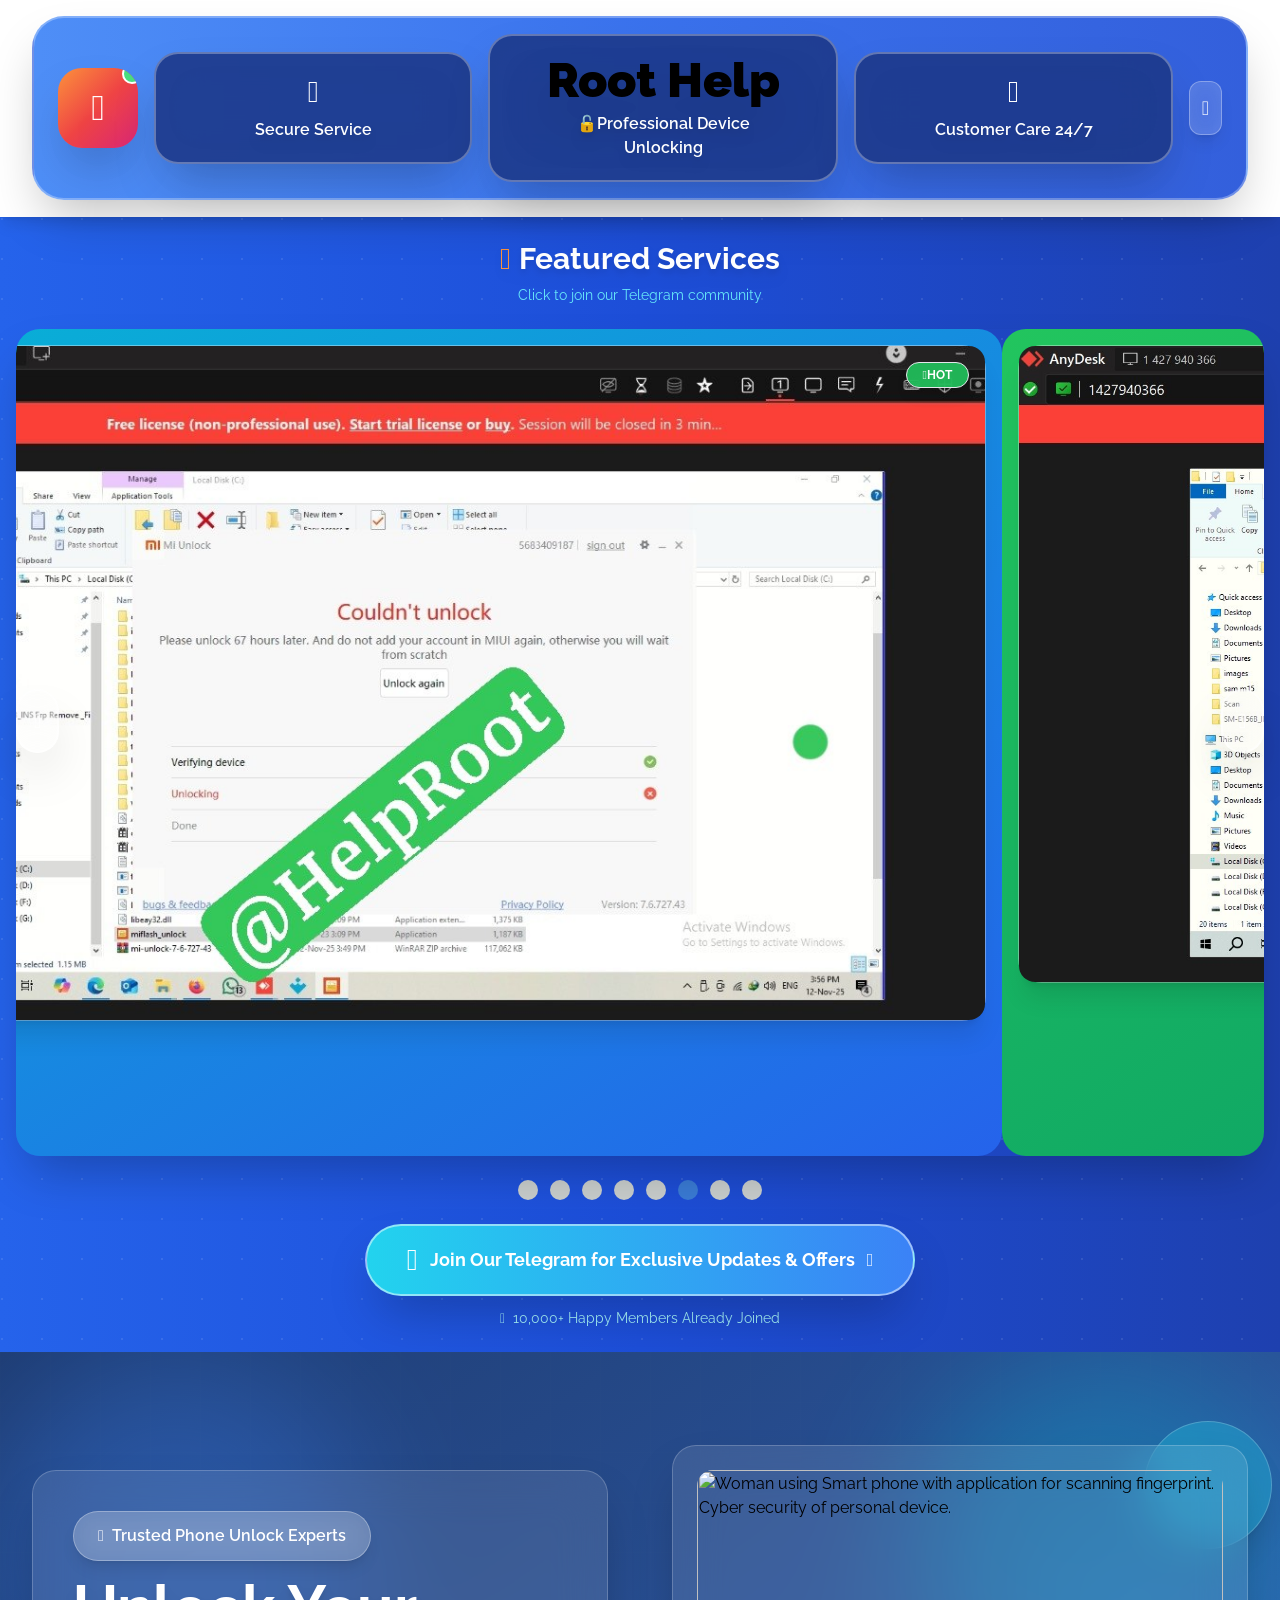
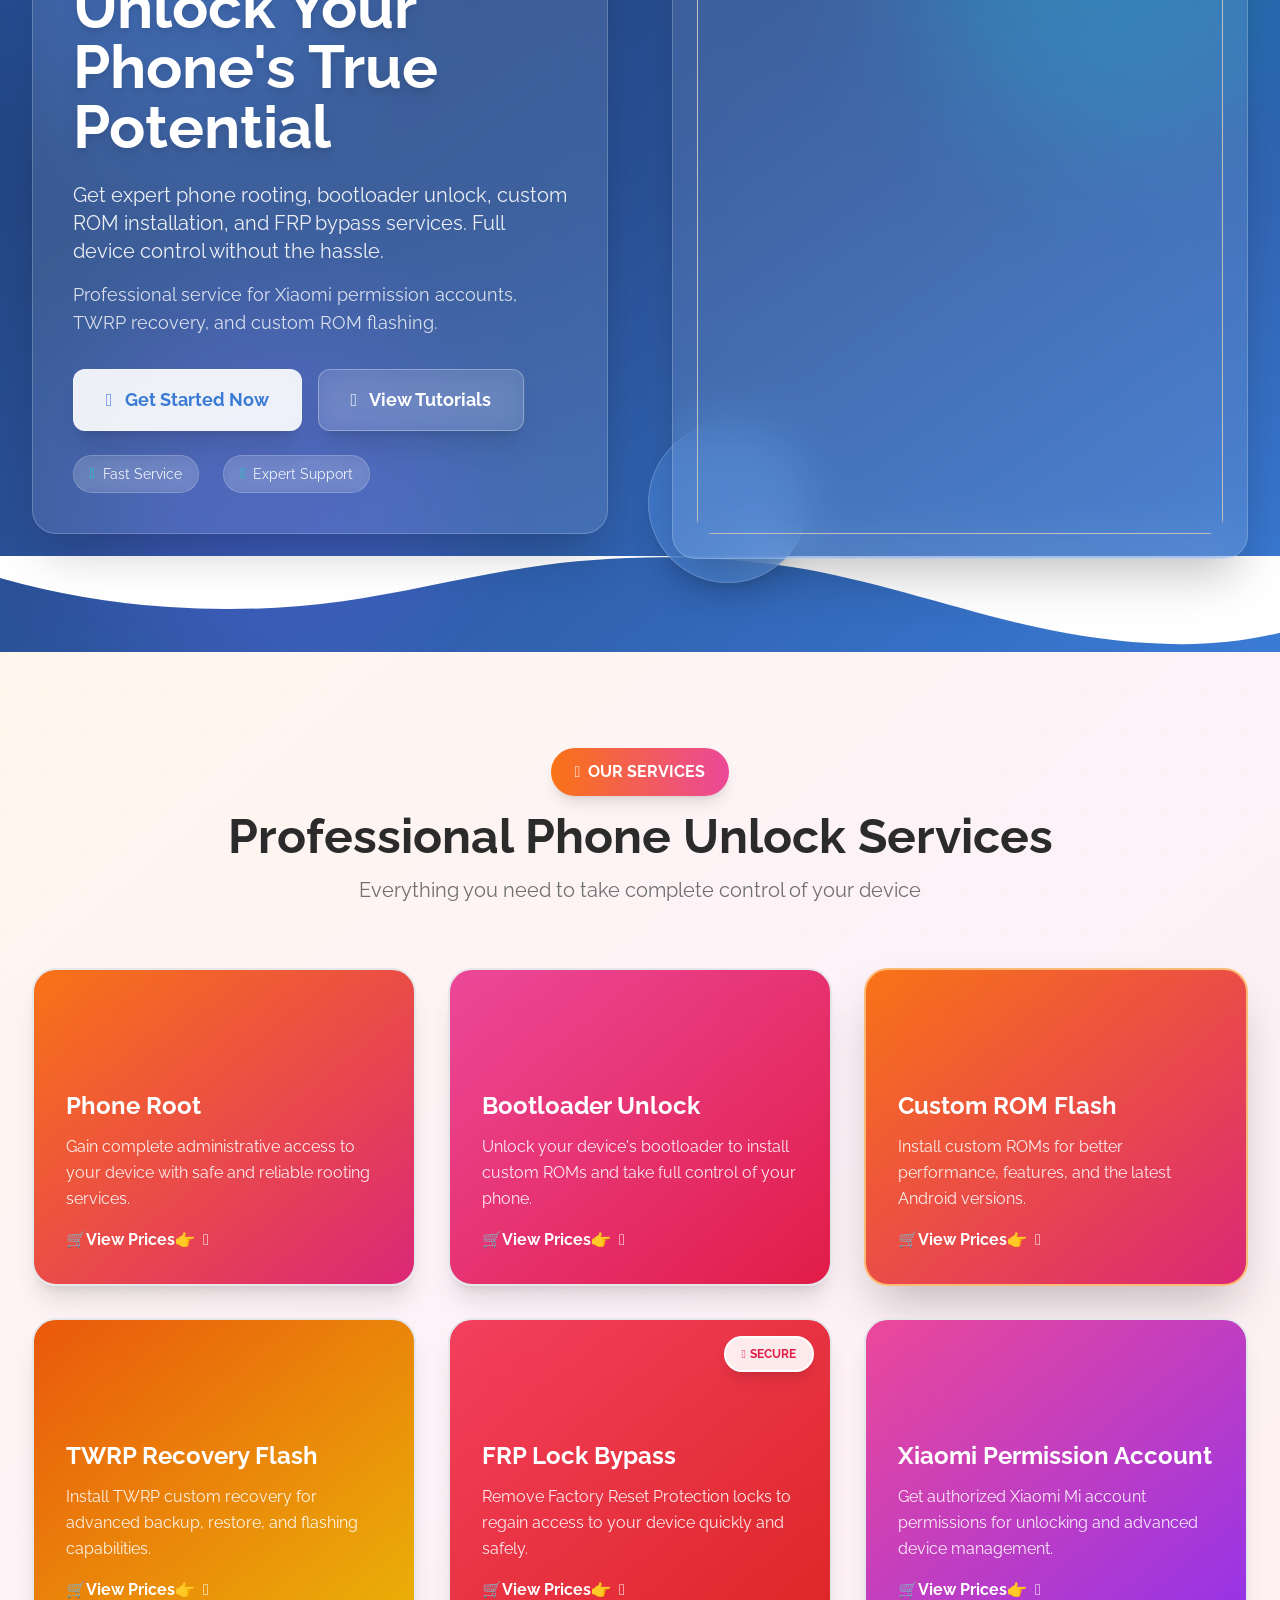
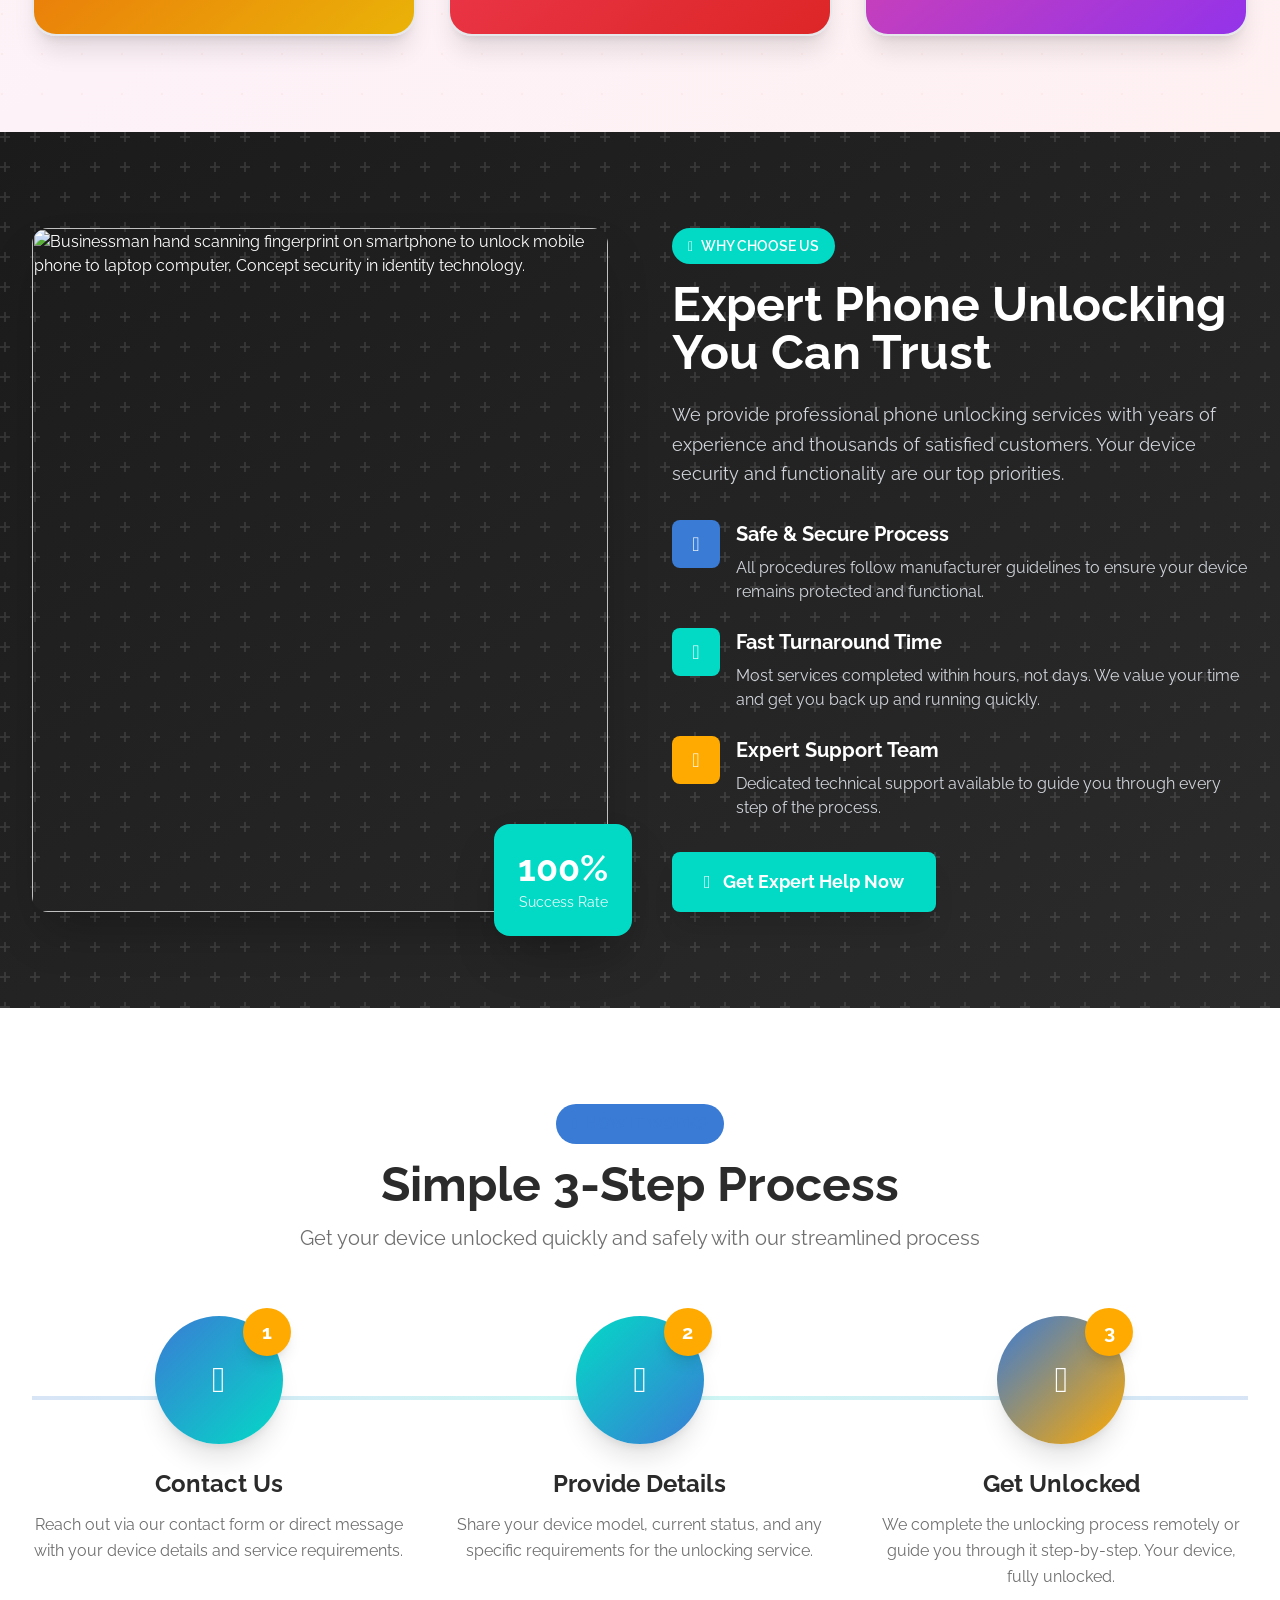
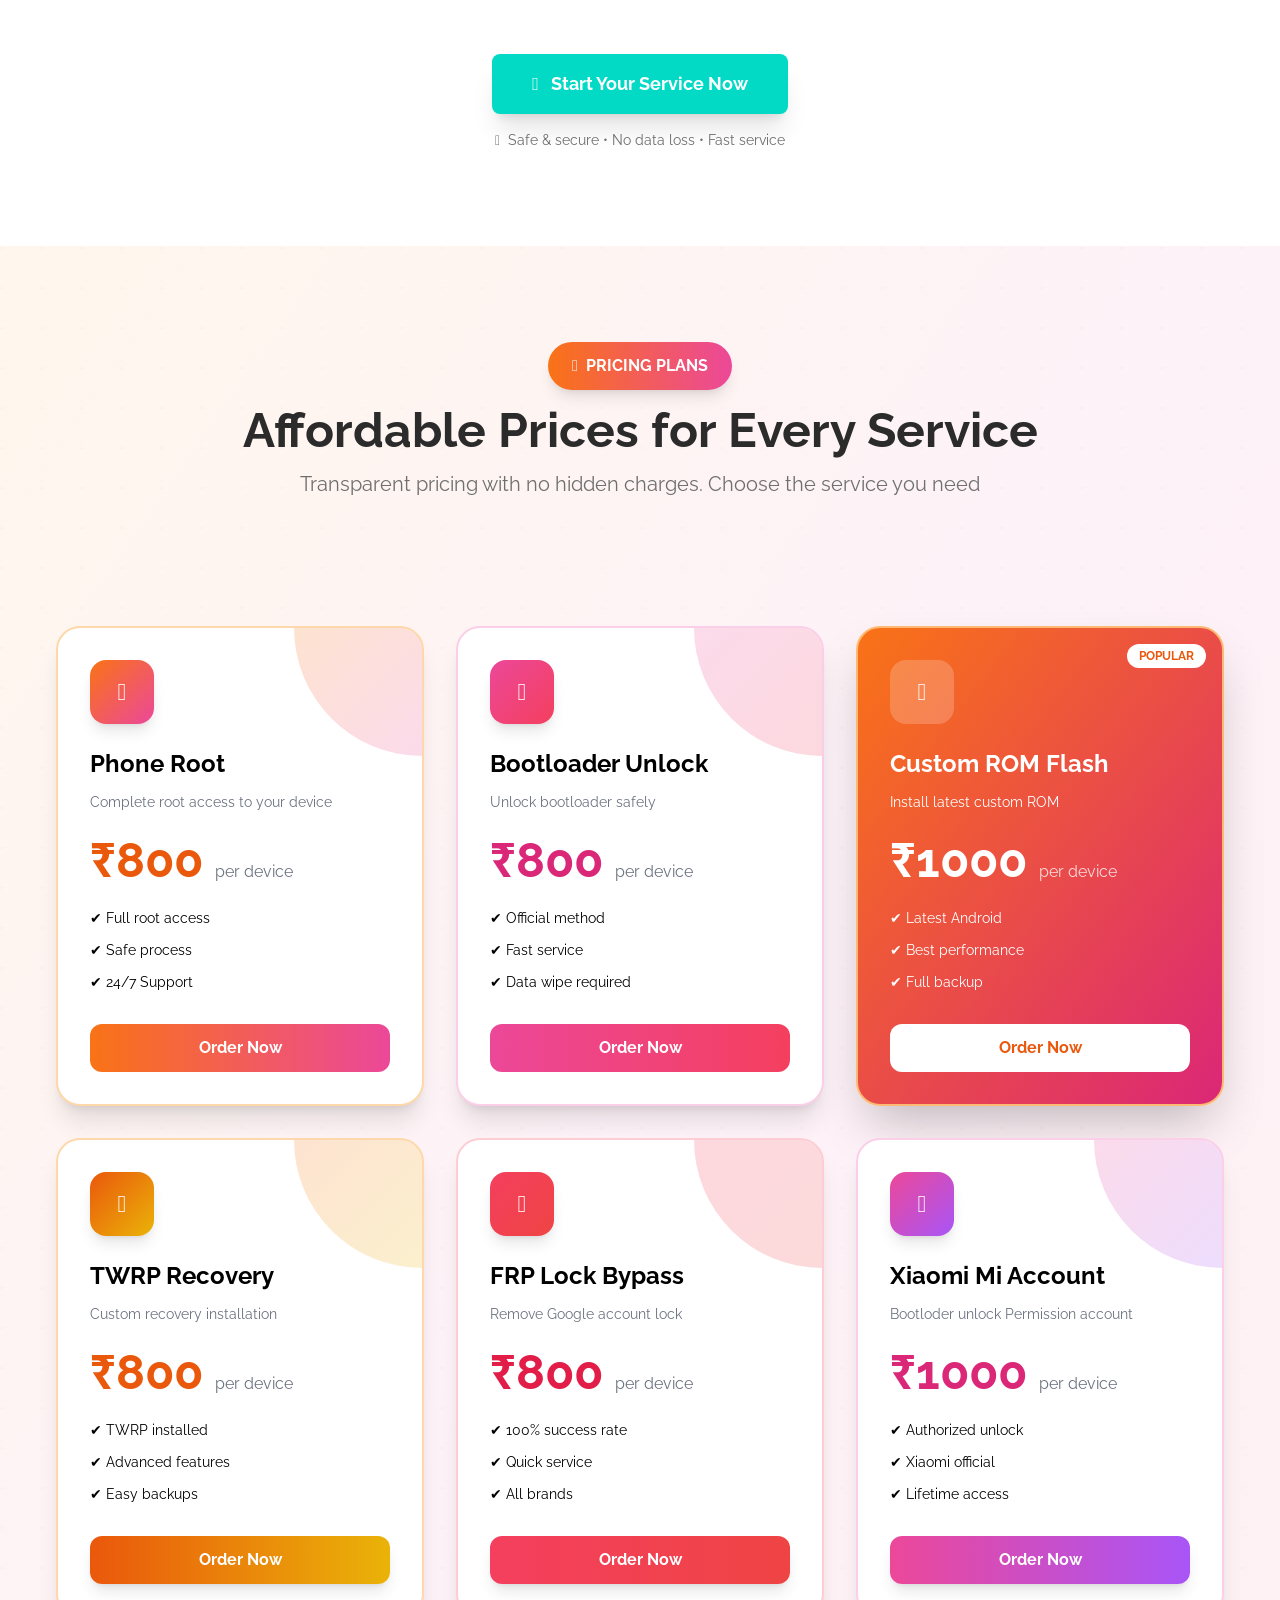
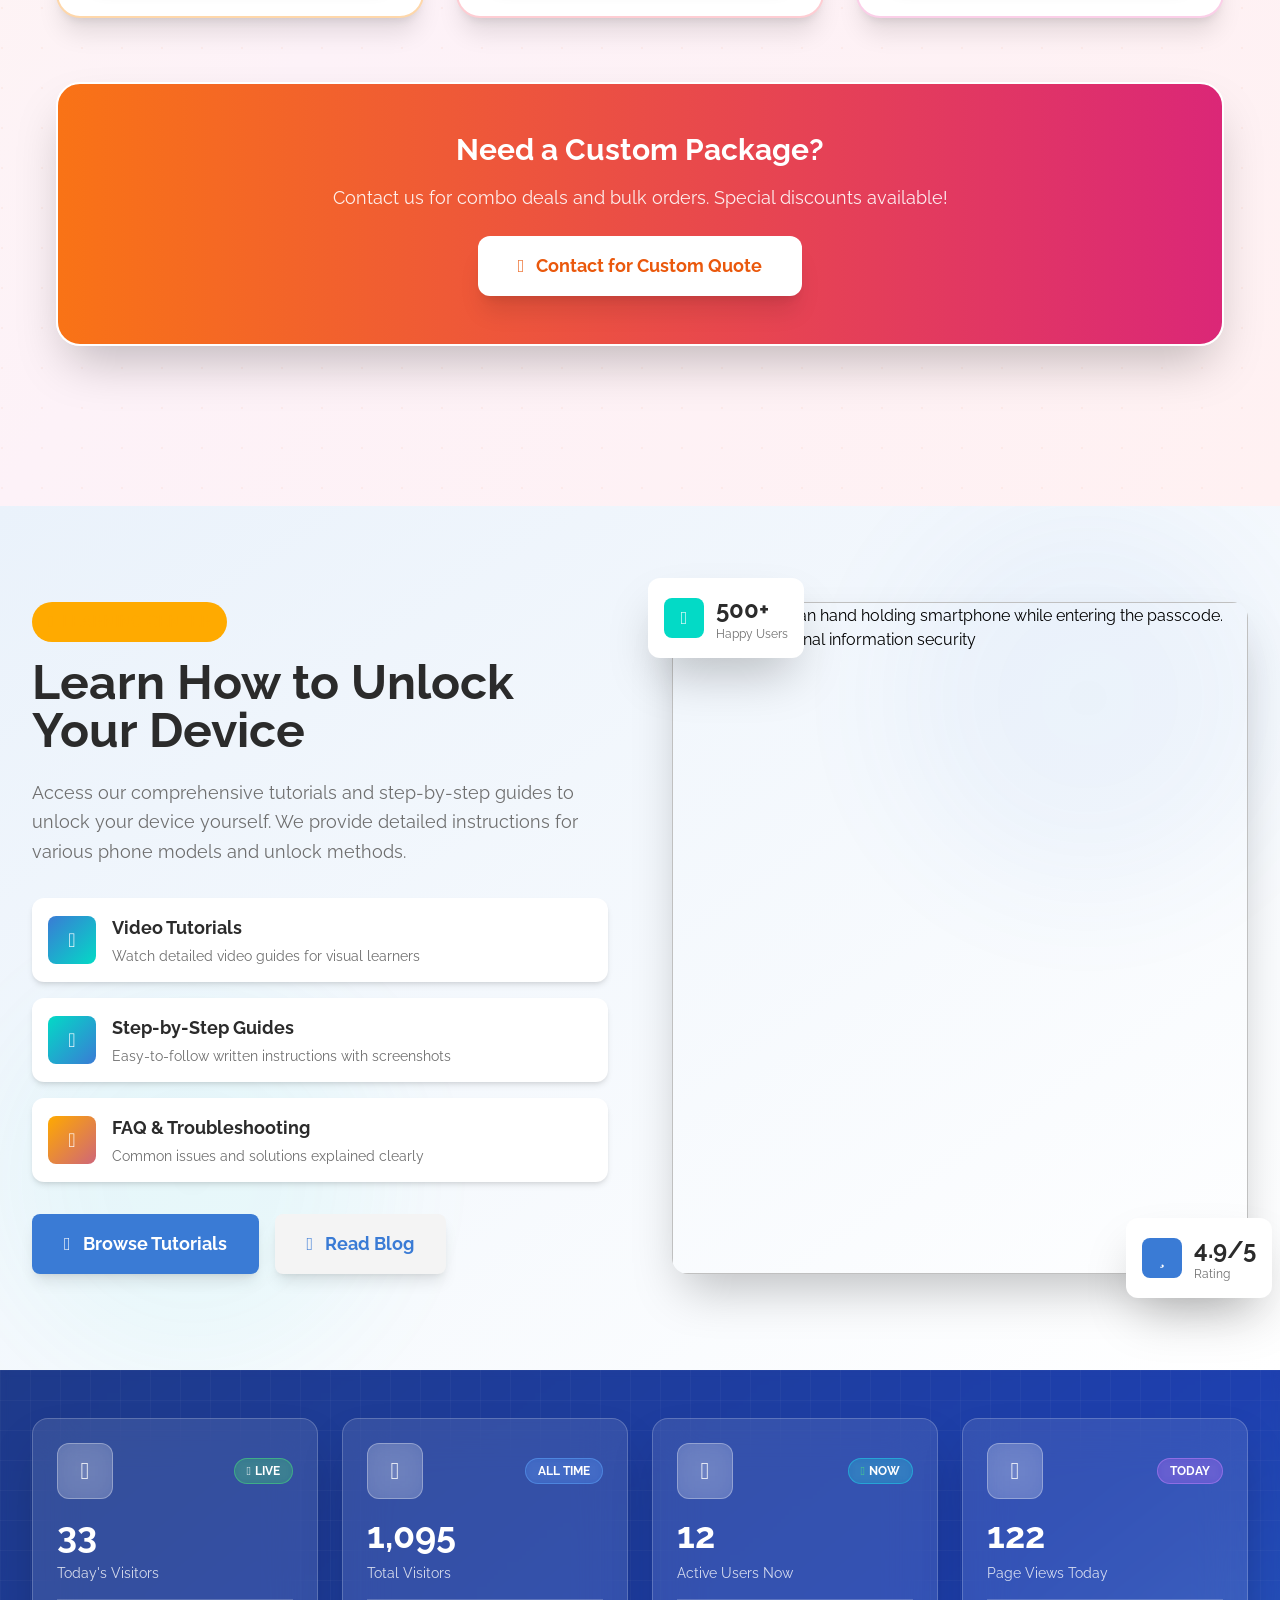
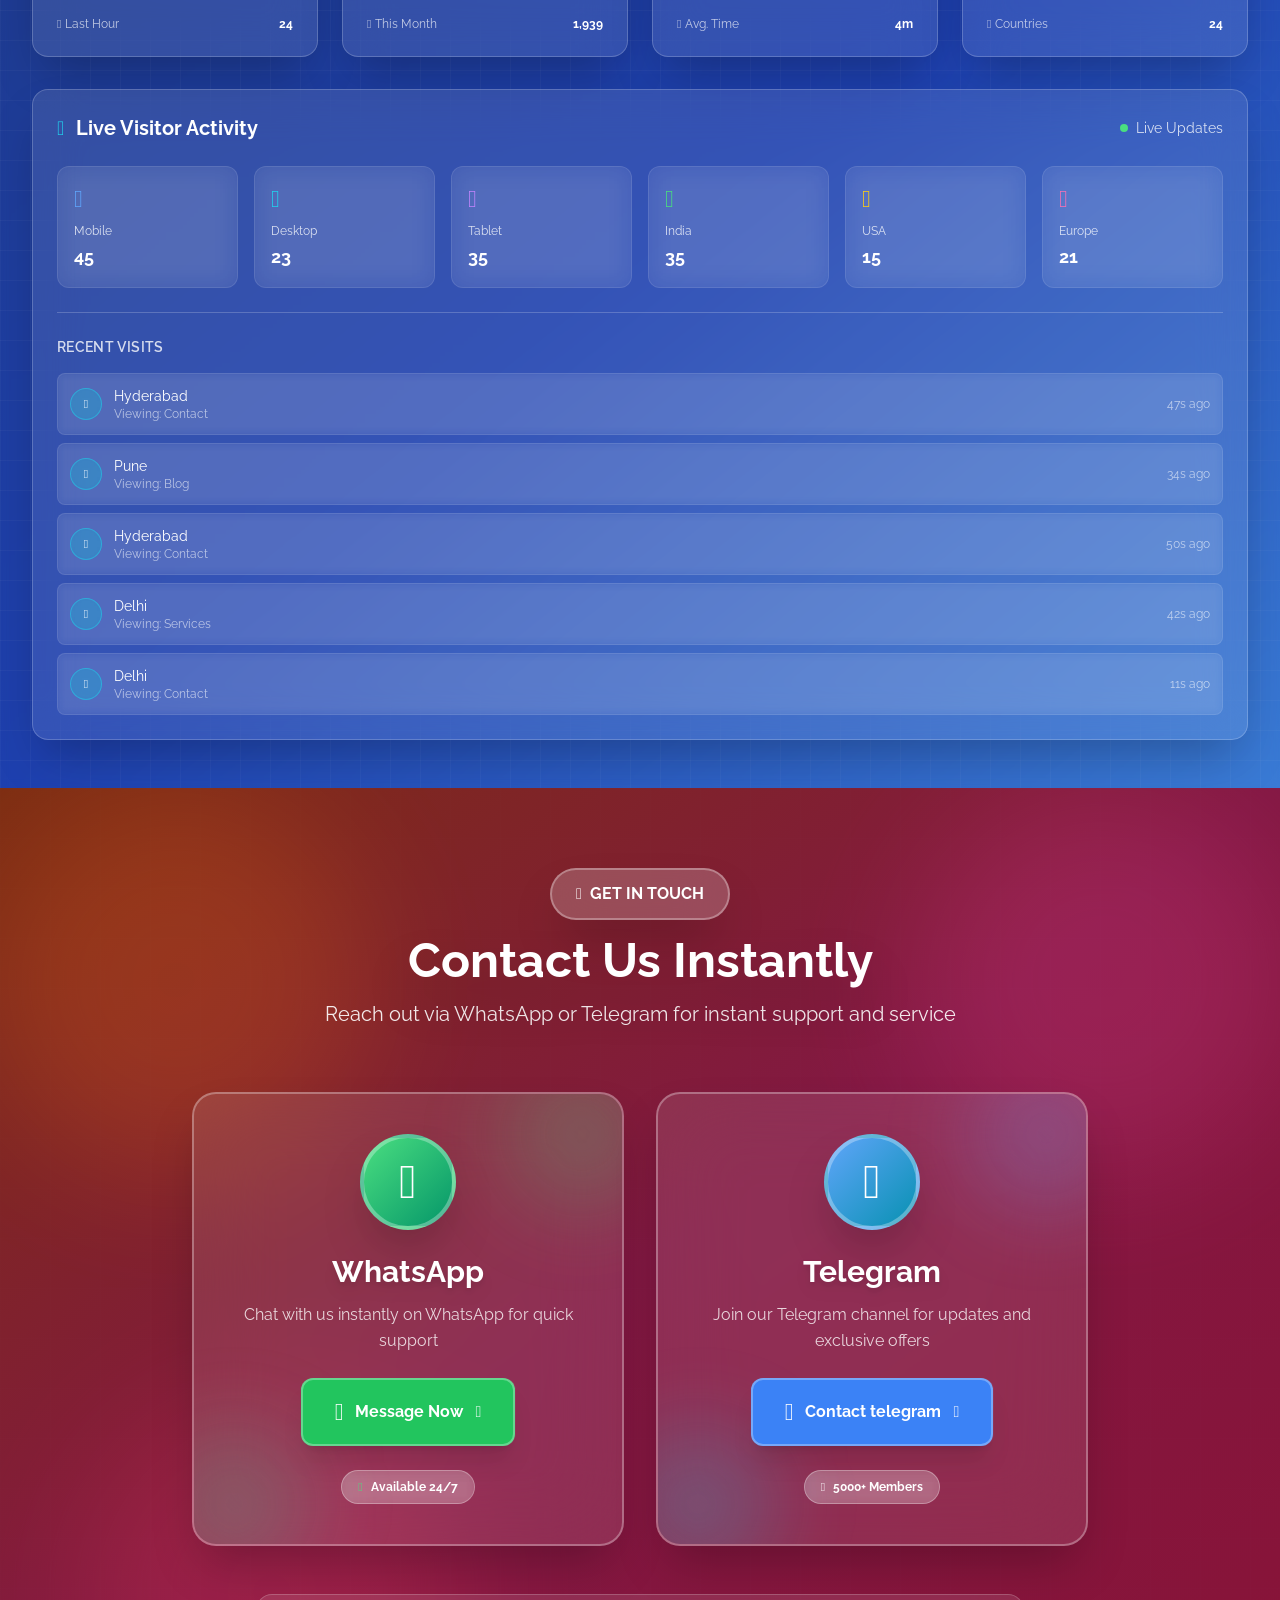
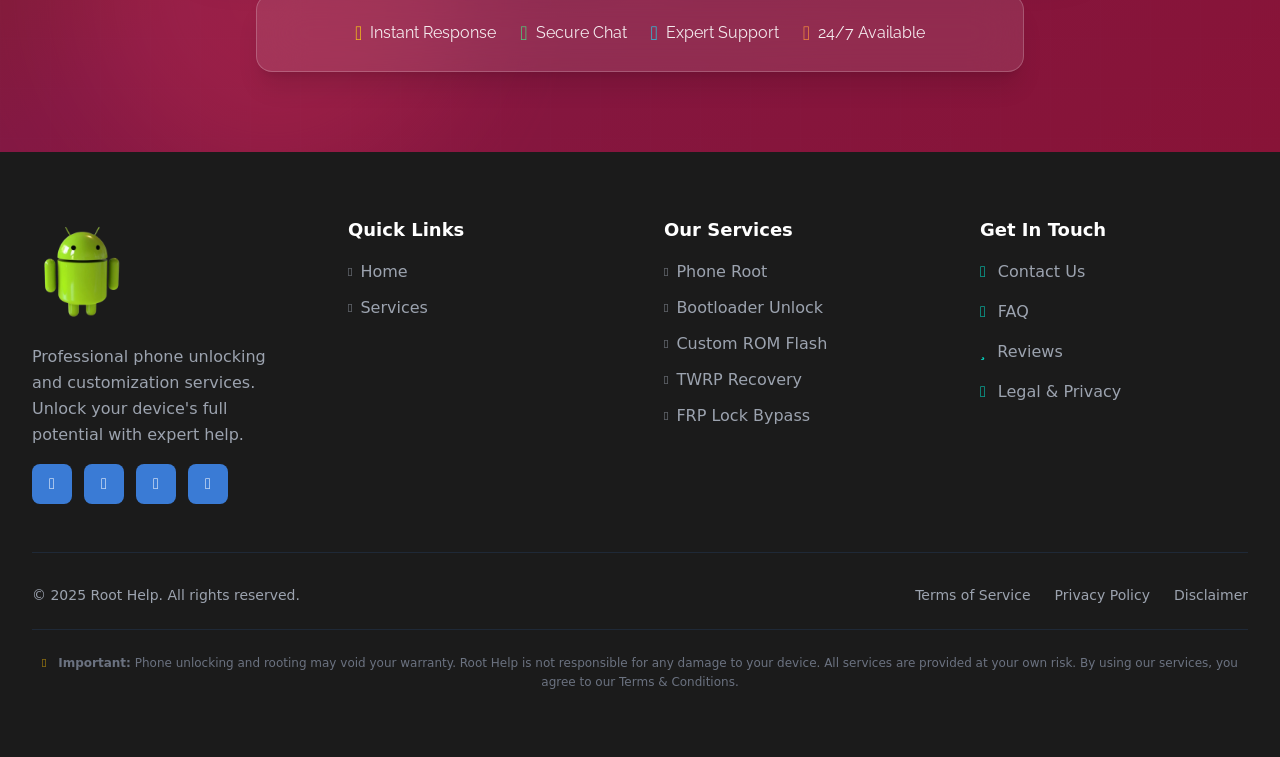
==== commit aa821b78: "Update pricing and descriptions in index.html" ====
--- a/index.html
+++ b/index.html
@@ -31832,7 +31832,7 @@
       <h3 class="text-2xl font-bold mb-3">TWRP Recovery</h3>
       <p class="text-gray-500 mb-6 text-sm">Custom recovery installation</p>
       <div class="mb-6">
-        <span class="text-5xl font-bold text-orange-600">₹700</span>
+        <span class="text-5xl font-bold text-orange-600">₹800</span>
         <span class="text-gray-500 ml-2">per device</span>
       </div>
       <ul class="space-y-3 mb-8 text-sm text-gray-600">
@@ -31858,7 +31858,7 @@
       <h3 class="text-2xl font-bold mb-3">FRP Lock Bypass</h3>
       <p class="text-gray-500 mb-6 text-sm">Remove Google account lock</p>
       <div class="mb-6">
-        <span class="text-5xl font-bold text-rose-600">₹500</span>
+        <span class="text-5xl font-bold text-rose-600">₹800</span>
         <span class="text-gray-500 ml-2">per device</span>
       </div>
       <ul class="space-y-3 mb-8 text-sm text-gray-600">
@@ -31882,9 +31882,9 @@
         <i class="fas fa-user-shield text-white text-2xl"></i>
       </div>
       <h3 class="text-2xl font-bold mb-3">Xiaomi Mi Account</h3>
-      <p class="text-gray-500 mb-6 text-sm">Permission account unlock</p>
+      <p class="text-gray-500 mb-6 text-sm">Bootloder unlock Permission account</p>
       <div class="mb-6">
-        <span class="text-5xl font-bold text-pink-600">₹700</span>
+        <span class="text-5xl font-bold text-pink-600">₹1000</span>
         <span class="text-gray-500 ml-2">per device</span>
       </div>
       <ul class="space-y-3 mb-8 text-sm text-gray-600">
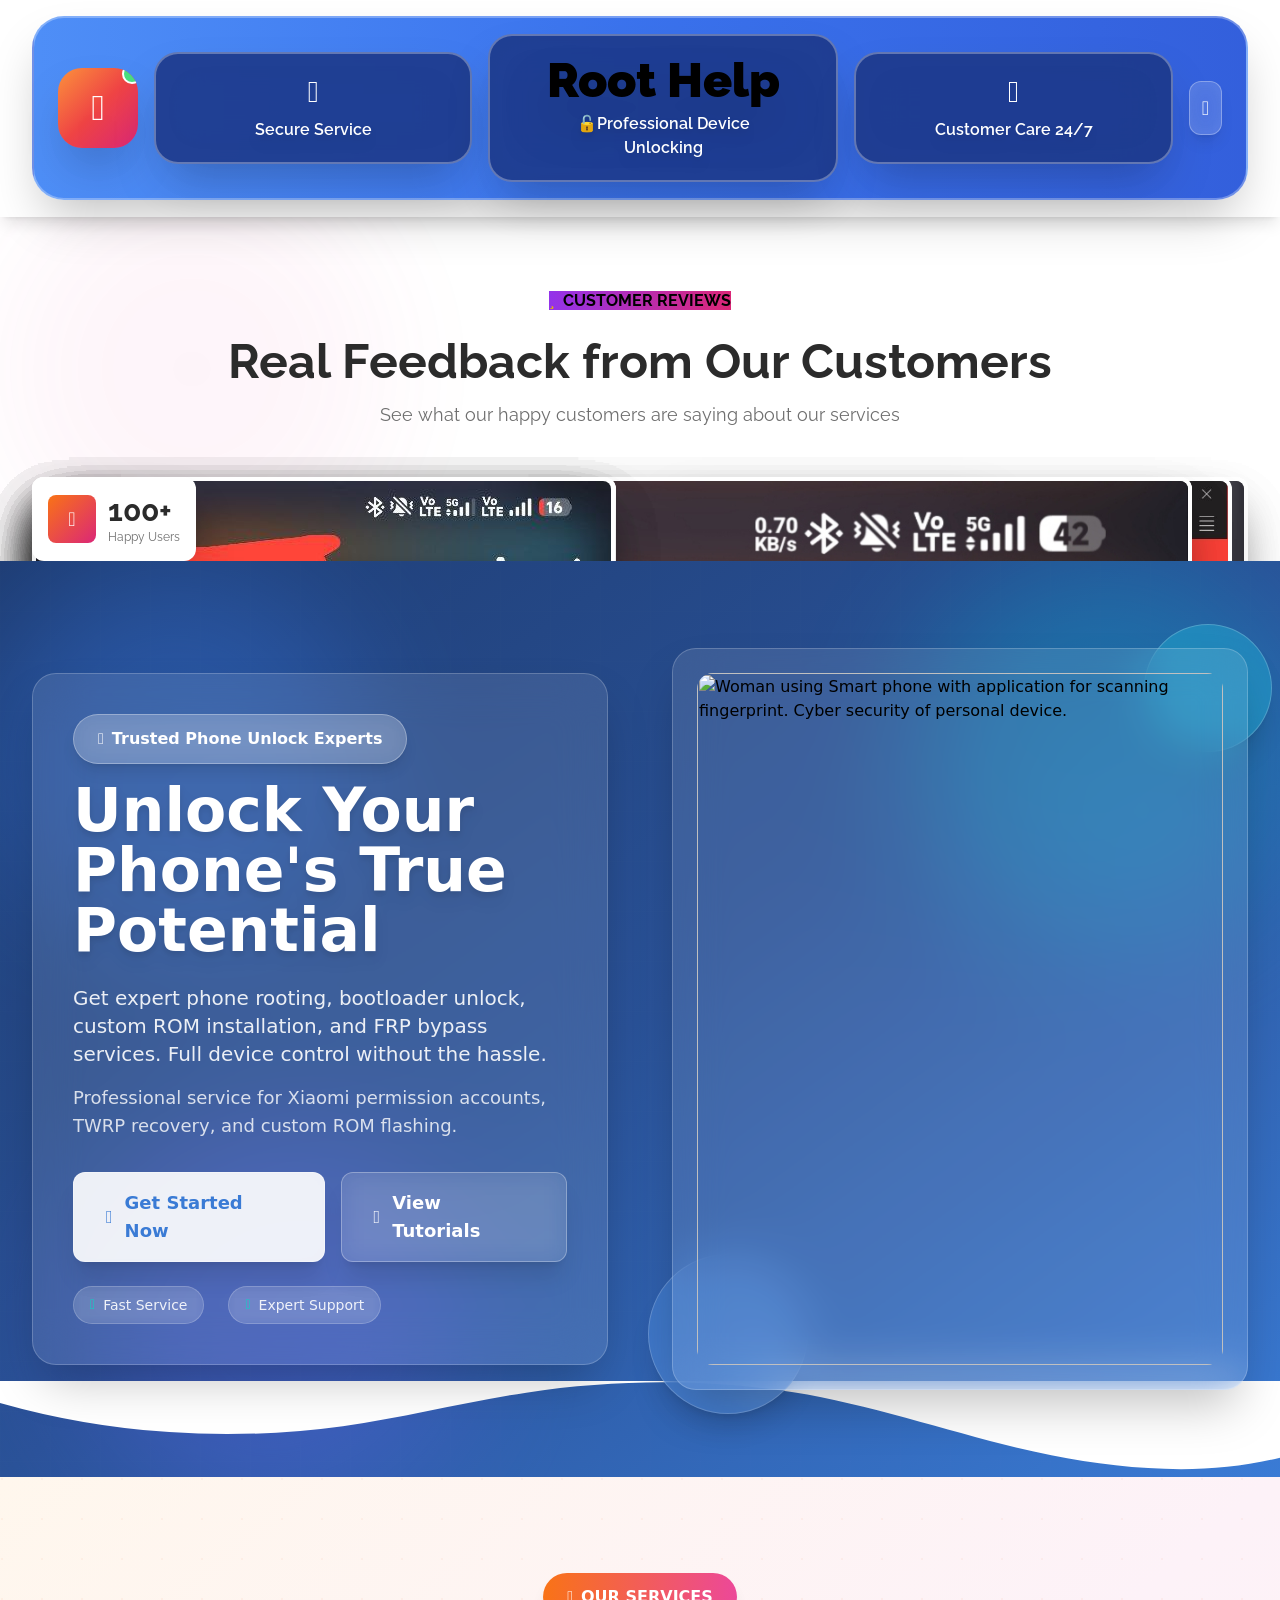
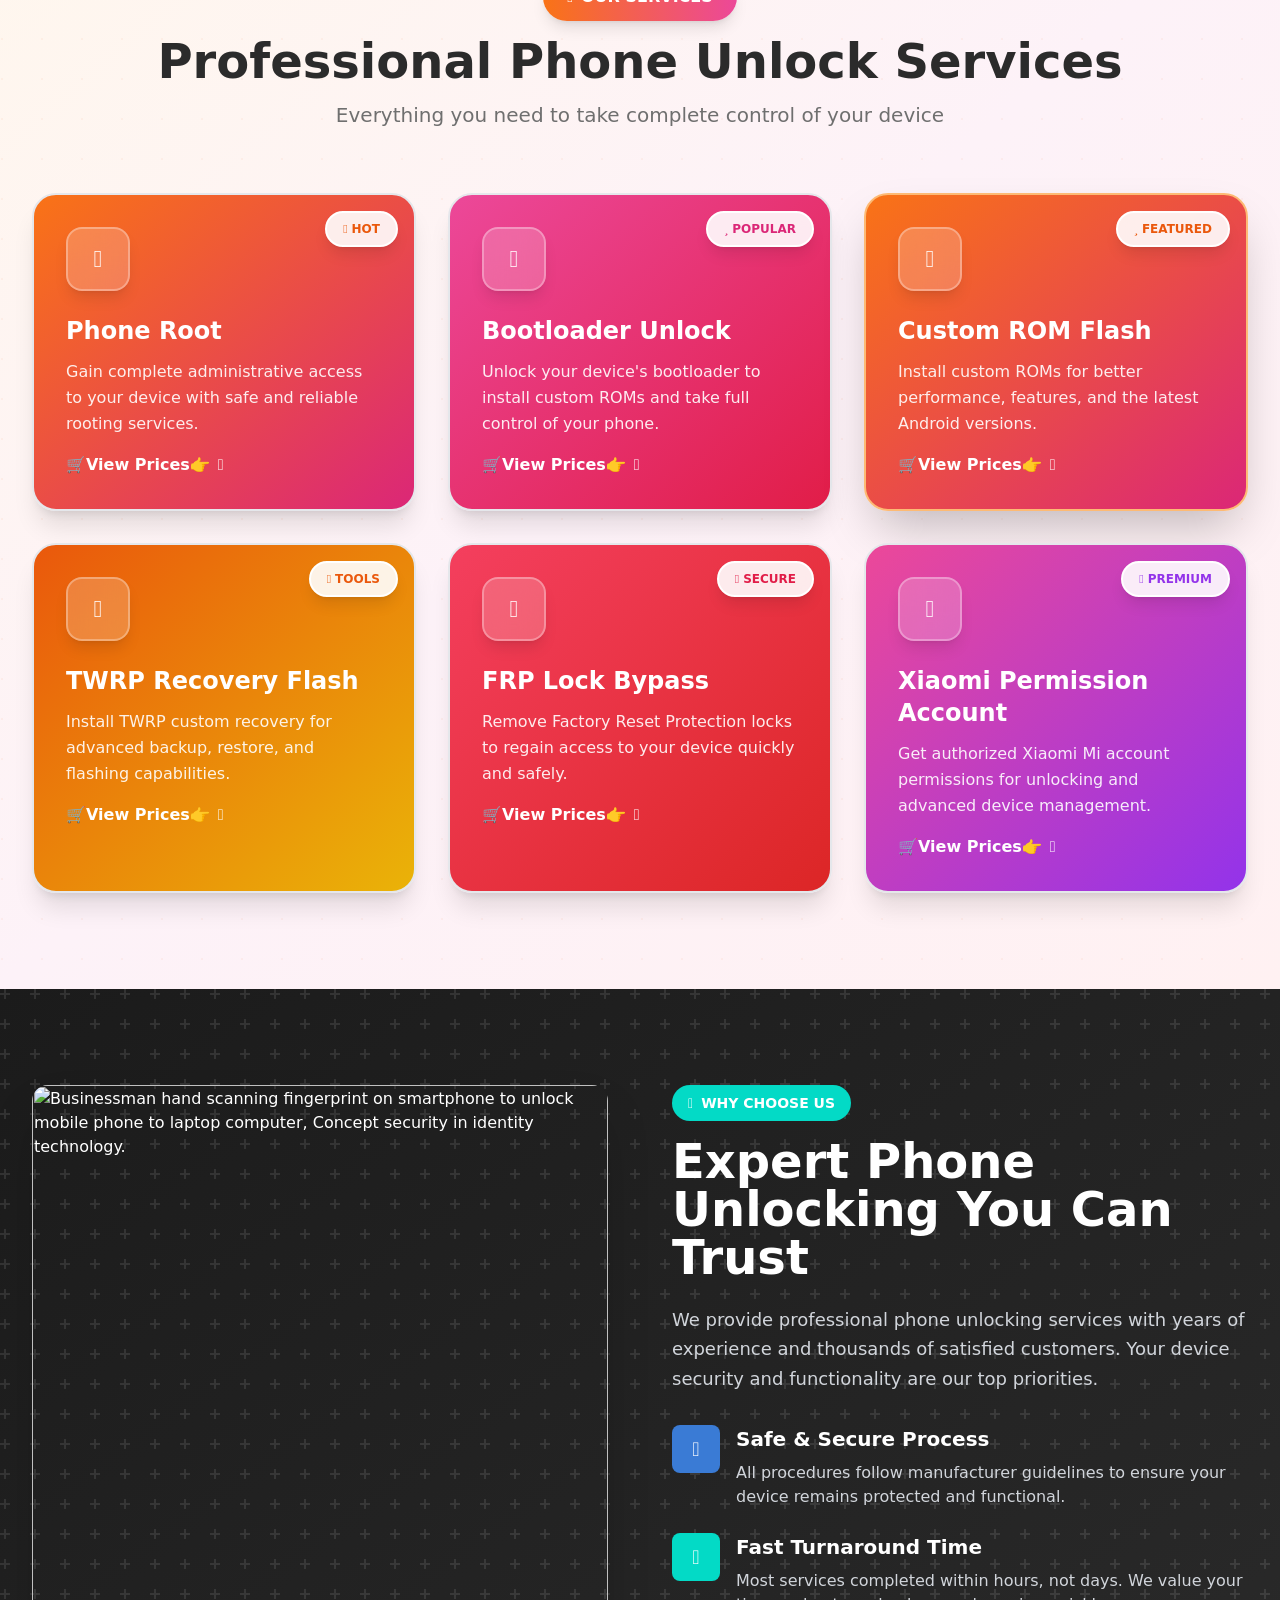
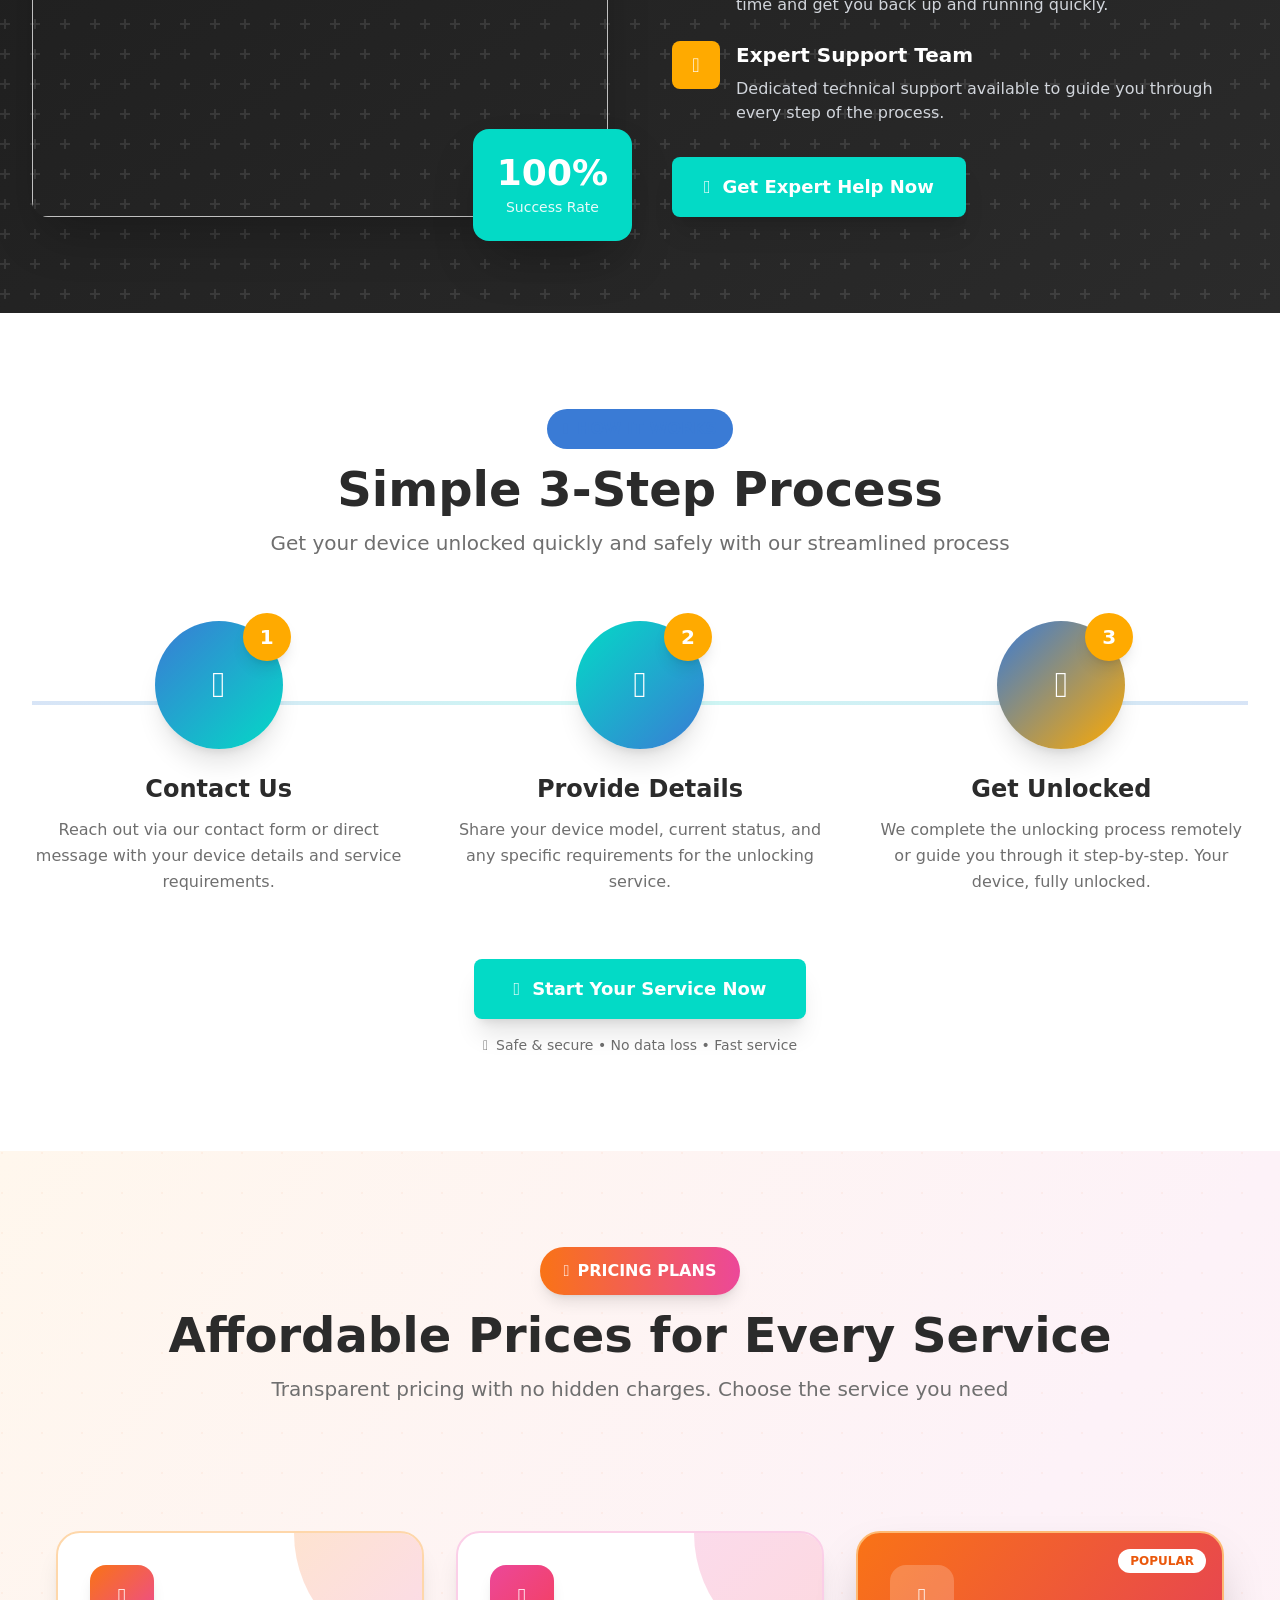
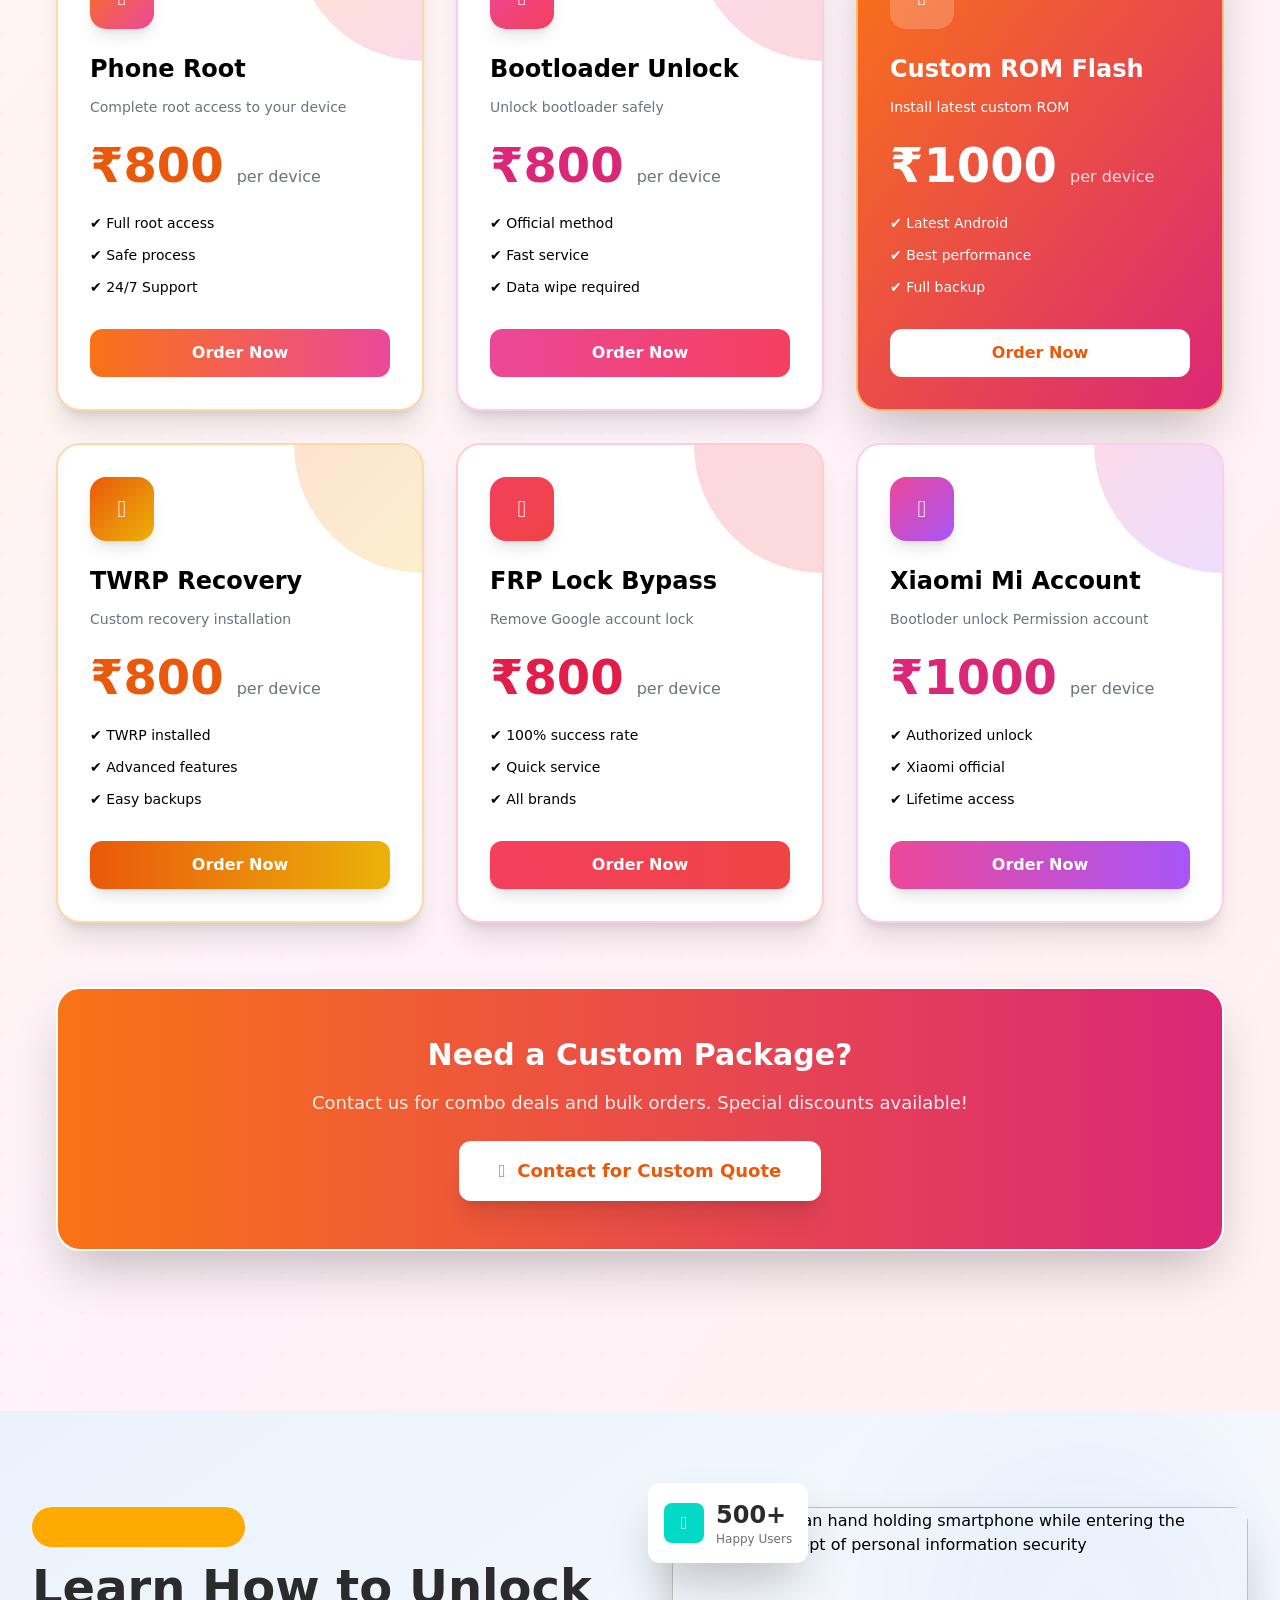
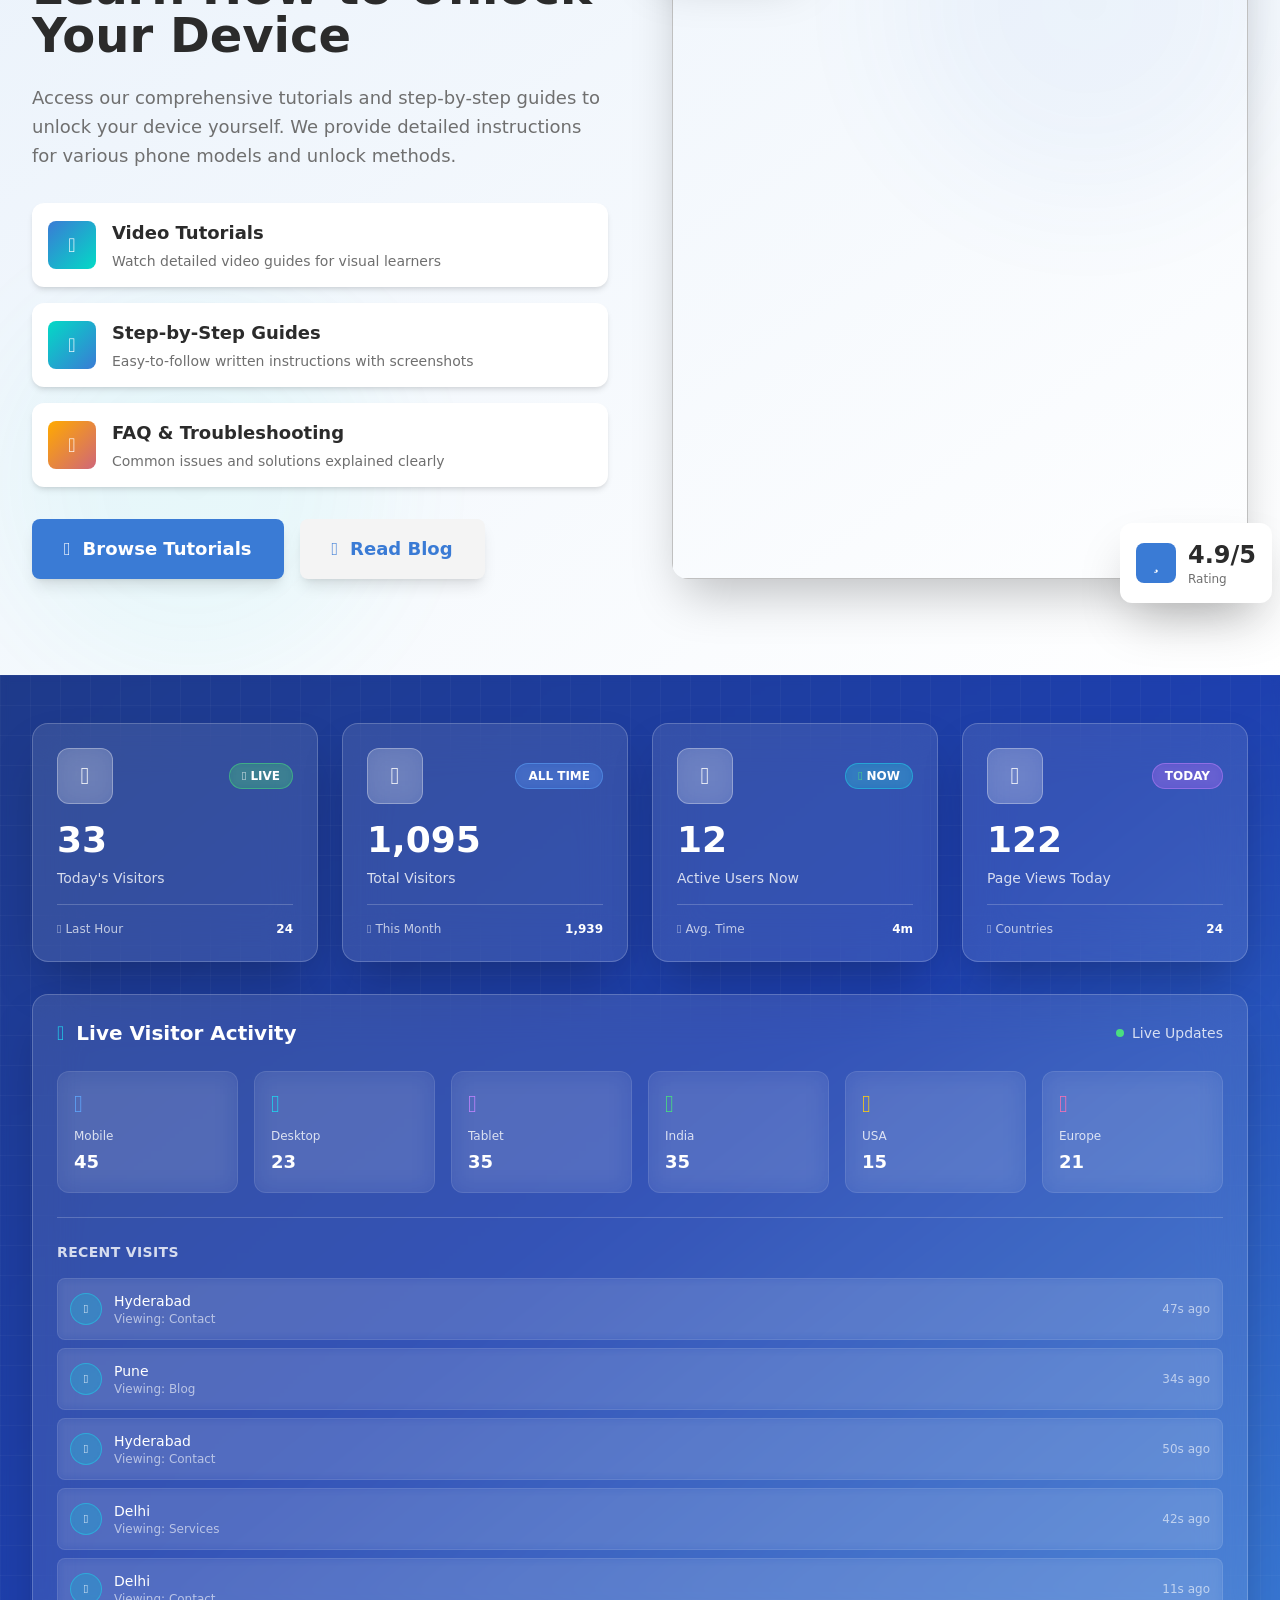
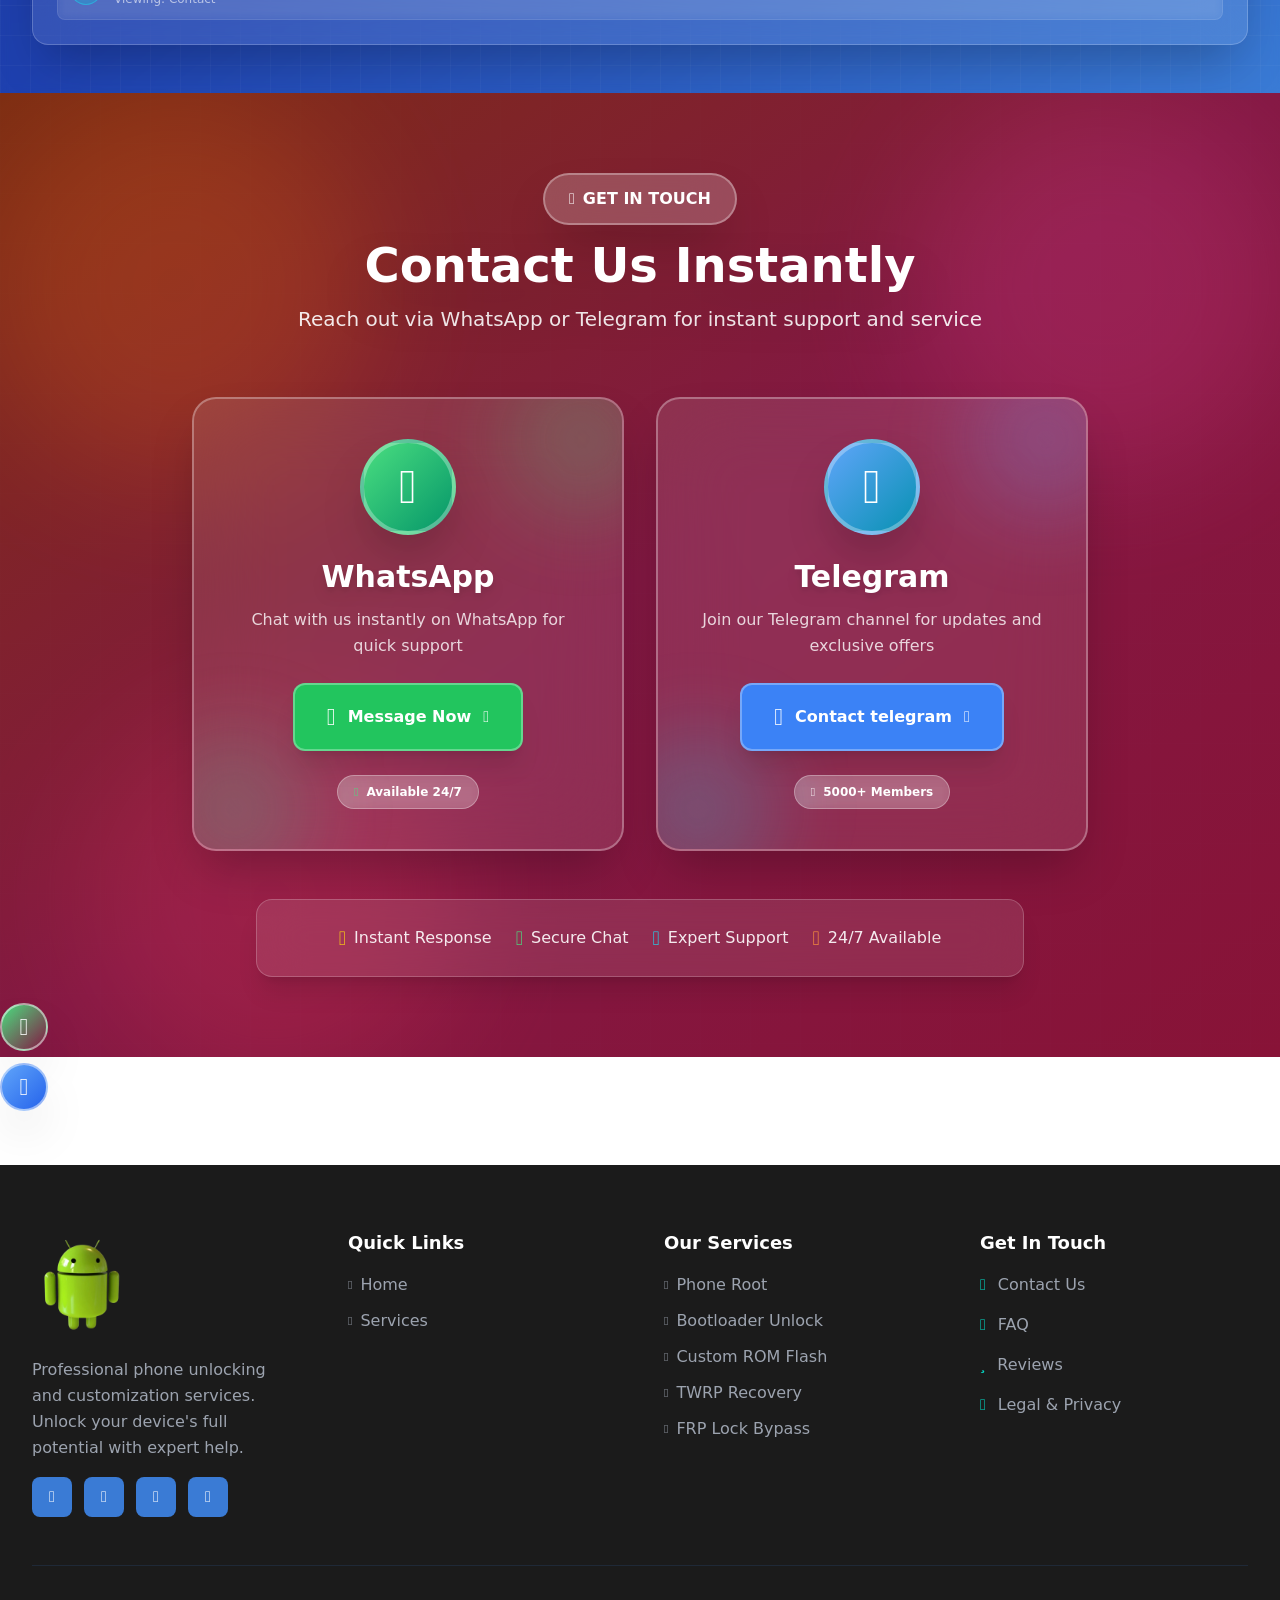
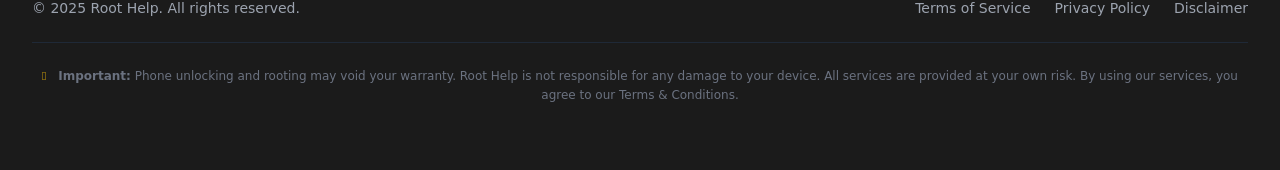
==== commit 851b5520: "Add files via upload" ====
--- a/index.html
+++ b/index.html
@@ -30890,266 +30890,202 @@
           </header>
         </div>
         <div>
-          <section
-            class="code-section bg-gradient-to-r from-blue-600 via-blue-700 to-blue-800 py-6 relative overflow-hidden"
-            id="s1r70di">
-            <!-- Animated Background Pattern -->
-            <div class="absolute inset-0 opacity-10">
-              <div class="absolute inset-0"
-                style="background-image: radial-gradient(circle at 2px 2px, white 1px, transparent 0); background-size: 40px 40px;">
-              </div>
-            </div>
-
-            <div class="max-w-7xl mx-auto px-4 relative z-10">
+         <section
+            class="code-section bg-gradient-to-br from-purple-50 via-pink-50 to-violet-50 py-12 sm:py-16 lg:py-20 relative overflow-hidden"
+            id="st8wre4l">
+            <!-- Decorative Elements -->
+            <div class="absolute top-0 right-0 w-96 h-96 bg-purple-500 rounded-full opacity-5 blur-3xl"></div>
+            <div class="absolute bottom-0 left-0 w-96 h-96 bg-pink-500 rounded-full opacity-5 blur-3xl"></div>
+
+            <div class="max-w-7xl mx-auto px-4 sm:px-6 lg:px-8 relative z-10">
               <!-- Section Title -->
-              <div class="text-center mb-6">
+              <div class="text-center mb-12">
+                <div
+                  class="inline-block mb-4 px-4 py-2 bg-gradient-to-r from-purple-500/10 to-pink-500/10 rounded-full">
+                  <span
+                    class="text-transparent bg-clip-text bg-gradient-to-r from-purple-600 to-pink-600 font-[var(--font-family-body)] font-bold text-sm sm:text-base">
+                    <i class="fas fa-star text-yellow-500 mr-2" aria-hidden="true"></i>CUSTOMER REVIEWS
+                  </span>
+                </div>
                 <h2
-                  class="text-2xl sm:text-3xl font-[var(--font-family-heading)] font-bold text-white mb-2 drop-shadow-lg">
-                  <i class="fas fa-fire text-orange-400 mr-2 animate-pulse" aria-hidden="true"></i>Featured
-                  Services
+                  class="text-3xl sm:text-4xl lg:text-5xl font-[var(--font-family-heading)] font-bold text-[var(--dark-text-color)] mb-4 leading-tight">
+                  Real Feedback from Our Customers
                 </h2>
-                <p class="text-cyan-300 font-[var(--font-family-body)] text-sm">
-                  Click to join our Telegram community
+                <p class="text-lg text-[var(--gray-text-color)] font-[var(--font-family-body)] max-w-2xl mx-auto">
+                  See what our happy customers are saying about our services
                 </p>
               </div>
-
-              <!-- Carousel Container -->
-              <div class="relative overflow-hidden rounded-3xl shadow-2xl">
-                <div data-landingsite-carousel="" class="flex transition-transform duration-500 ease-in-out"
-                  style="transform: translateX(-1510px);">
-                  <!-- Slide 1 (Premium Frame + Clean + Centered) -->
-                  <div data-landingsite-carousel-item=""
-                    class="relative flex w-full flex-shrink-0 group cursor-pointer justify-center">
-
+                    <!-- Feedback Screenshot Grid - Tilted & Staggered -->
+                    <div class="relative min-h-[650px]">
+
+                      <!-- Screenshot 1 -->
+                      <div
+                        class="absolute top-0 left-0 w-36 h-52 bg-gradient-to-br from-white to-gray-100 rounded-xl shadow-2xl border-4 border-white transform rotate-[-8deg] hover:rotate-0 hover:scale-110 transition-all duration-300 cursor-pointer overflow-hidden group">
+                        <img src="images/screenshot-1.png" alt="Screenshot 1" class="w-full h-full object-cover">
+                        <div
+                          class="absolute inset-0 bg-gradient-to-t from-orange-500/20 to-transparent opacity-0 group-hover:opacity-100 transition-opacity duration-300">
+                        </div>
+                      </div>
+
+                      <!-- Screenshot 2 -->
+                      <div
+                        class="absolute top-10 left-32 w-36 h-52 bg-gradient-to-br from-white to-gray-100 rounded-xl shadow-2xl border-4 border-white transform rotate-[6deg] hover:rotate-0 hover:scale-110 transition-all duration-300 cursor-pointer overflow-hidden group z-10">
+                        <img src="images/screenshot-2.png" alt="Screenshot 2" class="w-full h-full object-cover">
+                        <div
+                          class="absolute inset-0 bg-gradient-to-t from-pink-500/20 to-transparent opacity-0 group-hover:opacity-100 transition-opacity duration-300">
+                        </div>
+                      </div>
+
+                      <!-- Screenshot 3 -->
+                      <div
+                        class="absolute top-5 right-0 w-36 h-52 bg-gradient-to-br from-white to-gray-100 rounded-xl shadow-2xl border-4 border-white transform rotate-[11deg] hover:rotate-0 hover:scale-110 transition-all duration-300 cursor-pointer overflow-hidden group">
+                        <img src="images/screenshot-3.png" alt="Screenshot 3" class="w-full h-full object-cover">
+                        <div
+                          class="absolute inset-0 bg-gradient-to-t from-purple-500/20 to-transparent opacity-0 group-hover:opacity-100 transition-opacity duration-300">
+                        </div>
+                      </div>
+
+                      <!-- Screenshot 4 -->
+                      <div
+                        class="absolute top-44 left-2 w-36 h-52 bg-gradient-to-br from-white to-gray-100 rounded-xl shadow-2xl border-4 border-white transform rotate-[8deg] hover:rotate-0 hover:scale-110 transition-all duration-300 cursor-pointer overflow-hidden group z-20">
+                        <img src="images/screenshot-4.png" alt="Screenshot 4" class="w-full h-full object-cover">
+                        <div
+                          class="absolute inset-0 bg-gradient-to-t from-blue-500/20 to-transparent opacity-0 group-hover:opacity-100 transition-opacity duration-300">
+                        </div>
+                      </div>
+
+                      <!-- Screenshot 5 -->
+                      <div
+                        class="absolute top-48 left-36 w-36 h-52 bg-gradient-to-br from-white to-gray-100 rounded-xl shadow-2xl border-4 border-white transform rotate-[-7deg] hover:rotate-0 hover:scale-110 transition-all duration-300 cursor-pointer overflow-hidden group z-30">
+                        <img src="images/screenshot-5.png" alt="Screenshot 5" class="w-full h-full object-cover">
+                        <div
+                          class="absolute inset-0 bg-gradient-to-t from-green-500/20 to-transparent opacity-0 group-hover:opacity-100 transition-opacity duration-300">
+                        </div>
+                      </div>
+
+                      <!-- Screenshot 6 -->
+                      <div
+                        class="absolute top-42 right-4 w-36 h-52 bg-gradient-to-br from-white to-gray-100 rounded-xl shadow-2xl border-4 border-white transform rotate-[-12deg] hover:rotate-0 hover:scale-110 transition-all duration-300 cursor-pointer overflow-hidden group z-20">
+                        <img src="images/screenshot-6.png" alt="Screenshot 6" class="w-full h-full object-cover">
+                        <div
+                          class="absolute inset-0 bg-gradient-to-t from-yellow-500/20 to-transparent opacity-0 group-hover:opacity-100 transition-opacity duration-300">
+                        </div>
+                      </div>
+
+                      <!-- Screenshot 7 -->
+                      <div
+                        class="absolute top-80 left-0 w-36 h-52 bg-gradient-to-br from-white to-gray-100 rounded-xl shadow-2xl border-4 border-white transform rotate-[-10deg] hover:rotate-0 hover:scale-110 transition-all duration-300 cursor-pointer overflow-hidden group">
+                        <img src="images/screenshot-7.png" alt="Screenshot 7" class="w-full h-full object-cover">
+                        <div
+                          class="absolute inset-0 bg-gradient-to-t from-red-500/20 to-transparent opacity-0 group-hover:opacity-100 transition-opacity duration-300">
+                        </div>
+                      </div>
+
+                      <!-- Screenshot 8 -->
+                      <div
+                        class="absolute top-[340px] left-32 w-36 h-52 bg-gradient-to-br from-white to-gray-100 rounded-xl shadow-2xl border-4 border-white transform rotate-[10deg] hover:rotate-0 hover:scale-110 transition-all duration-300 cursor-pointer overflow-hidden group z-10">
+                        <img src="images/screenshot-8.png" alt="Screenshot 8" class="w-full h-full object-cover">
+                        <div
+                          class="absolute inset-0 bg-gradient-to-t from-teal-500/20 to-transparent opacity-0 group-hover:opacity-100 transition-opacity duration-300">
+                        </div>
+                      </div>
+
+                      <!-- Screenshot 9 -->
+                      <div
+                        class="absolute top-[350px] right-2 w-36 h-52 bg-gradient-to-br from-white to-gray-100 rounded-xl shadow-2xl border-4 border-white transform rotate-[-8deg] hover:rotate-0 hover:scale-110 transition-all duration-300 cursor-pointer overflow-hidden group">
+                        <img src="images/screenshot-9.png" alt="Screenshot 9" class="w-full h-full object-cover">
+                        <div
+                          class="absolute inset-0 bg-gradient-to-t from-violet-500/20 to-transparent opacity-0 group-hover:opacity-100 transition-opacity duration-300">
+                        </div>
+                      </div>
+
+                      <!-- Screenshot 10 -->
+                      <div
+                        class="absolute top-56 left-1/2 -translate-x-1/2 w-36 h-52 bg-gradient-to-br from-white to-gray-100 rounded-xl shadow-2xl border-4 border-white transform rotate-[4deg] hover:rotate-0 hover:scale-110 transition-all duration-300 cursor-pointer overflow-hidden group z-40">
+                        <img src="images/screenshot-10.png" alt="Screenshot 10" class="w-full h-full object-cover">
+                        <div
+                          class="absolute inset-0 bg-gradient-to-t from-fuchsia-500/20 to-transparent opacity-0 group-hover:opacity-100 transition-opacity duration-300">
+                        </div>
+                      </div>
+
+                      <!-- Screenshot 11 -->
+                      <div
+                        class="absolute top-[440px] left-4 w-36 h-52 bg-gradient-to-br from-white to-gray-100 rounded-xl shadow-2xl border-4 border-white transform rotate-[12deg] hover:rotate-0 hover:scale-110 transition-all duration-300 cursor-pointer overflow-hidden group z-15">
+                        <img src="images/screenshot-11.png" alt="Screenshot 11" class="w-full h-full object-cover">
+                        <div
+                          class="absolute inset-0 bg-gradient-to-t from-lime-500/20 to-transparent opacity-0 group-hover:opacity-100 transition-opacity duration-300">
+                        </div>
+                      </div>
+
+                      <!-- Screenshot 12 -->
+                      <div
+                        class="absolute top-[450px] left-36 w-36 h-52 bg-gradient-to-br from-white to-gray-100 rounded-xl shadow-2xl border-4 border-white transform rotate-[-14deg] hover:rotate-0 hover:scale-110 transition-all duration-300 cursor-pointer overflow-hidden group z-15">
+                        <img src="images/screenshot-12.png" alt="Screenshot 12" class="w-full h-full object-cover">
+                        <div
+                          class="absolute inset-0 bg-gradient-to-t from-amber-500/20 to-transparent opacity-0 group-hover:opacity-100 transition-opacity duration-300">
+                        </div>
+                      </div>
+
+                      <!-- Screenshot 13 -->
+                      <div
+                        class="absolute top-[435px] right-6 w-36 h-52 bg-gradient-to-br from-white to-gray-100 rounded-xl shadow-2xl border-4 border-white transform rotate-[9deg] hover:rotate-0 hover:scale-110 transition-all duration-300 cursor-pointer overflow-hidden group z-15">
+                        <img src="images/screenshot-13.png" alt="Screenshot 13" class="w-full h-full object-cover">
+                        <div
+                          class="absolute inset-0 bg-gradient-to-t from-sky-500/20 to-transparent opacity-0 group-hover:opacity-100 transition-opacity duration-300">
+                        </div>
+                      </div>
+
+                      <!-- Screenshot 14 -->
+                      <div
+                        class="absolute top-[540px] left-8 w-36 h-52 bg-gradient-to-br from-white to-gray-100 rounded-xl shadow-2xl border-4 border-white transform rotate-[-11deg] hover:rotate-0 hover:scale-110 transition-all duration-300 cursor-pointer overflow-hidden group z-12">
+                        <img src="images/screenshot-14.png" alt="Screenshot 14" class="w-full h-full object-cover">
+                        <div
+                          class="absolute inset-0 bg-gradient-to-t from-indigo-500/20 to-transparent opacity-0 group-hover:opacity-100 transition-opacity duration-300">
+                        </div>
+                      </div>
+
+                      <!-- Screenshot 15 -->
+                      <div
+                        class="absolute top-[535px] right-10 w-36 h-52 bg-gradient-to-br from-white to-gray-100 rounded-xl shadow-2xl border-4 border-white transform rotate-[7deg] hover:rotate-0 hover:scale-110 transition-all duration-300 cursor-pointer overflow-hidden group z-12">
+                        <img src="images/screenshot-15.png" alt="Screenshot 15" class="w-full h-full object-cover">
+                        <div
+                          class="absolute inset-0 bg-gradient-to-t from-rose-500/20 to-transparent opacity-0 group-hover:opacity-100 transition-opacity duration-300">
+                        </div>
+                      </div>
+
+                    </div>
+
+
+                    <!-- Floating "50K+" Badge -->
                     <div
-                      class="relative bg-gradient-to-br from-purple-600 to-pink-600 rounded-3xl p-4 max-w-lg w-full hover:shadow-2xl transition-all duration-300">
-
-                      <div
-                        class="bg-white/10 backdrop-blur-xl rounded-3xl p-5 border border-white/30 shadow-inner relative">
-
-                        <img src="1.png" class="w-full h-52 object-cover rounded-2xl shadow-xl">
-
-                        <!-- NEW Badge -->
+                      class="absolute bottom-4 left-1/2 -translate-x-1/2 bg-white rounded-xl p-4 shadow-2xl transform hover:scale-110 transition-transform duration-300 z-50">
+                      <div class="flex items-center gap-3">
                         <div
-                          class="absolute top-4 right-4 backdrop-blur-md bg-orange-500/90 text-white px-4 py-1 rounded-full text-xs font-bold border border-white/40 shadow-lg flex items-center gap-1">
-                          <i class="fas fa-star"></i> NEW
+                          class="w-12 h-12 bg-gradient-to-br from-orange-500 to-pink-600 rounded-lg flex items-center justify-center">
+                          <i class="fas fa-users text-white text-xl" aria-hidden="true"></i>
                         </div>
-
+                        <div>
+                          <div
+                            class="text-3xl font-[var(--font-family-heading)] font-bold text-[var(--dark-text-color)]">
+                            100+
+                          </div>
+                          <div class="text-xs text-[var(--gray-text-color)] font-[var(--font-family-body)]">
+                            Happy Users
+                          </div>
+                        </div>
                       </div>
                     </div>
                   </div>
 
-                  <!-- Slide 2 (Premium Frame + Clean + Centered) -->
-                  <div data-landingsite-carousel-item=""
-                    class="relative flex w-full flex-shrink-0 group cursor-pointer justify-center">
-
-                    <div
-                      class="relative bg-gradient-to-br from-cyan-500 to-blue-600 rounded-3xl p-4 max-w-lg w-full hover:shadow-2xl transition-all duration-300">
-
-                      <div
-                        class="bg-white/10 backdrop-blur-xl rounded-3xl p-5 border border-white/30 shadow-inner relative">
-
-                        <img
-                          src="3.jpg"
-                          class="w-full h-52 object-cover rounded-2xl shadow-xl">
-
-                        <!-- HOT Badge -->
-                        <div
-                          class="absolute top-4 right-4 backdrop-blur-md bg-green-500/90 text-white px-4 py-1 rounded-full text-xs font-bold border border-white/40 shadow-lg flex items-center gap-1">
-                          <i class="fas fa-fire"></i> HOT
-                        </div>
-
-                      </div>
-                    </div>
+                  <!-- Helper Text -->
+                  <div class="text-center mt-8">
+                    <p class="text-sm text-[var(--gray-text-color)] font-[var(--font-family-body)] italic">
+                      <i class="fas fa-info-circle mr-1" aria-hidden="true"></i>
+                       customer feedback screenshots
+                    </p>
                   </div>
-
-
-                  <!-- Slide 3 (Premium Frame + Clean + Centered) -->
-                  <div data-landingsite-carousel-item=""
-                    class="relative flex w-full flex-shrink-0 group cursor-pointer justify-center">
-
-                    <div
-                      class="relative bg-gradient-to-br from-green-500 to-emerald-600 rounded-3xl p-4 max-w-lg w-full hover:shadow-2xl transition-all duration-300">
-
-                      <div
-                        class="bg-white/10 backdrop-blur-xl rounded-3xl p-5 border border-white/30 shadow-inner relative">
-
-                        <img
-                          src="2.jpg"
-                          class="w-full h-52 object-cover rounded-2xl shadow-xl">
-
-                        <!-- FAST Badge -->
-                        <div
-                          class="absolute top-4 right-4 backdrop-blur-md bg-blue-500/90 text-white px-4 py-1 rounded-full text-xs font-bold border border-white/40 shadow-lg flex items-center gap-1">
-                          <i class="fas fa-bolt"></i> FAST
-                        </div>
-
-                      </div>
-                    </div>
-                  </div>
-
-                  <!-- Slide 4 (Centered) -->
-                  <div data-landingsite-carousel-item=""
-                    class="relative flex w-full flex-shrink-0 group cursor-pointer justify-center">
-
-                    <div
-                      class="relative bg-gradient-to-br from-orange-500 to-red-600 rounded-3xl p-1 hover:shadow-2xl transition-all duration-300">
-
-                      <div class="backdrop-blur-2xl bg-white/20 rounded-3xl p-6 border-2 border-white/30 shadow-inner">
-
-                        <img
-                          src="4.jpeg"
-                          alt="Close up woman hand holding smartphone while entering the passcode."
-                          class="w-full h-56 object-contain rounded-2xl drop-shadow-2xl">
-
-                        <div
-                          class="absolute top-4 right-4 backdrop-blur-md bg-purple-500/90 text-white px-3 py-1 rounded-full text-xs font-bold border-2 border-white/50 shadow-lg">
-                          <i class="fas fa-shield-alt mr-1"></i>SAFE
-                        </div>
-
-                      </div>
-                    </div>
-                  </div>
-
-
-                  <!-- Slide 5 (Telegram removed + centered) -->
-                  <div data-landingsite-carousel-item=""
-                    class="relative flex w-full flex-shrink-0 group cursor-pointer justify-center">
-
-                    <div
-                      class="relative bg-gradient-to-br from-indigo-600 to-purple-700 rounded-3xl p-1 hover:shadow-2xl transition-all duration-300">
-
-                      <div class="backdrop-blur-2xl bg-white/20 rounded-3xl p-6 border-2 border-white/30 shadow-inner">
-
-                        <img
-                          src="https://imagedelivery.net/xaKlCos5cTg_1RWzIu_h-A/82232129-b8f4-43d3-d439-d1a2f23e8b00/public"
-                          alt="Businessman hand scanning fingerprint on smartphone to unlock mobile phone."
-                          class="w-full h-56 object-contain rounded-2xl drop-shadow-2xl">
-
-                        <!-- PRO Badge (kept as it is) -->
-                        <div
-                          class="absolute top-4 right-4 backdrop-blur-md bg-yellow-500/90 text-white px-3 py-1 rounded-full text-xs font-bold border-2 border-white/50 shadow-lg">
-                          <i class="fas fa-crown mr-1"></i>PRO
-                        </div>
-
-                      </div>
-                    </div>
-                  </div>
-
-                  <!-- Slide 6 (Perfect Frame Fixed) -->
-                  <div data-landingsite-carousel-item=""
-                    class="relative flex w-full flex-shrink-0 group cursor-pointer justify-center">
-
-                    <div
-                      class="relative bg-gradient-to-br from-pink-500 to-rose-600 rounded-3xl p-4 hover:shadow-2xl transition-all duration-300 max-w-lg w-full">
-
-                      <div
-                        class="bg-white/10 backdrop-blur-xl rounded-3xl p-5 border border-white/30 shadow-inner relative">
-
-                        <img
-                          src="https://imagedelivery.net/xaKlCos5cTg_1RWzIu_h-A/1a3647b3-9d66-46ce-19cf-e8e0a8d2d800/public"
-                          class="w-full h-56 object-cover rounded-2xl shadow-xl">
-
-                        <!-- BEST badge -->
-                        <div
-                          class="absolute top-4 right-4 backdrop-blur-md bg-cyan-500/90 text-white px-4 py-1 rounded-full text-xs font-bold border border-white/40 shadow-lg flex items-center gap-1">
-                          <i class="fas fa-rocket"></i> BEST
-                        </div>
-
-                      </div>
-                    </div>
-                  </div>
-
-                  <!-- Slide 7 (Perfect Same Frame + Compact Width) -->
-                  <div data-landingsite-carousel-item=""
-                    class="relative flex w-full flex-shrink-0 group cursor-pointer justify-center">
-
-                    <div
-                      class="relative bg-gradient-to-br from-yellow-500 to-orange-600 rounded-3xl p-4 max-w-lg w-full hover:shadow-2xl transition-all duration-300">
-
-                      <div
-                        class="bg-white/10 backdrop-blur-xl rounded-3xl p-5 border border-white/30 shadow-inner relative">
-
-                        <img
-                          src="5.png"
-                          class="w-full h-52 object-cover rounded-2xl shadow-xl">
-
-                        <!-- OFFER Badge -->
-                        <div
-                          class="absolute top-4 right-4 backdrop-blur-md bg-red-500/90 text-white px-4 py-1 rounded-full text-xs font-bold border border-white/40 shadow-lg flex items-center gap-1 animate-pulse">
-                          <i class="fas fa-percent"></i> OFFER
-                        </div>
-
-                      </div>
-                    </div>
-                  </div>
-
-                  <!-- Slide 8 -->
-                  <div data-landingsite-carousel-item=""
-                    class="relative flex w-full flex-shrink-0 group cursor-pointer">
-                    <a href="https://t.me/+rwHkuKp_cQFlZDll" target="_blank" class="w-full">
-                      <div
-                        class="relative bg-gradient-to-br from-teal-500 to-cyan-600 rounded-3xl p-1 hover:shadow-2xl transition-all duration-300 transform hover:scale-105">
-                        <div
-                          class="backdrop-blur-2xl bg-white/20 rounded-3xl p-6 border-2 border-white/30 shadow-inner">
-                          <img
-                            src="https://imagedelivery.net/xaKlCos5cTg_1RWzIu_h-A/c66381cb-17d2-4dfe-5b27-480680496400/public"
-                            alt="Woman&#39;s hand opening and closing the house with the smart home system. NFC Technology, keycard, PIN number, Fingerprint scan, smartphone, electrical and contactless concepts."
-                            data-media="{&quot;id&quot;:&quot;2237986713&quot;,&quot;src&quot;:&quot;iStock&quot;,&quot;type&quot;:&quot;image&quot;}"
-                            class="w-full h-56 object-contain rounded-2xl drop-shadow-2xl">
-                          <div
-                            class="absolute inset-0 bg-gradient-to-t from-teal-900/80 via-transparent to-transparent rounded-3xl flex items-end justify-center pb-6 opacity-0 group-hover:opacity-100 transition-all duration-300">
-
-                          </div>
-                        </div>
-                        <div
-                          class="absolute top-4 right-4 backdrop-blur-md bg-indigo-500/90 text-white px-3 py-1 rounded-full text-xs font-bold border-2 border-white/50 shadow-lg">
-                          <i class="fas fa-check-circle mr-1" aria-hidden="true"></i>100%
-                        </div>
-                      </div>
-                  </div>
-                  </a>
                 </div>
               </div>
-
-              <!-- Navigation Arrows with Premium Glass Effect -->
-              <button data-landingsite-carousel-controls-left=""
-                class="absolute left-4 top-1/2 -translate-y-1/2 backdrop-blur-2xl bg-white/30 hover:bg-white/40 text-white p-4 rounded-full border-2 border-white/50 shadow-2xl transition-all duration-300 hover:scale-125 z-10 group">
-                <i class="fas fa-chevron-left text-xl group-hover:scale-110 transition-transform duration-300"
-                  aria-hidden="true"></i>
-              </button>
-              <button data-landingsite-carousel-controls-right=""
-                class="absolute right-4 top-1/2 -translate-y-1/2 backdrop-blur-2xl bg-white/30 hover:bg-white/40 text-white p-4 rounded-full border-2 border-white/50 shadow-2xl transition-all duration-300 hover:scale-125 z-10 group">
-                <i class="fas fa-chevron-right text-xl group-hover:scale-110 transition-transform duration-300"
-                  aria-hidden="true"></i>
-              </button>
-
-              <!-- Navigation Dots with Premium Glass Effect -->
-              <ul class="flex items-center justify-center gap-3 mt-6" data-landingsite-carousel-controls-index="">
-                <li class="h-5 w-5 rounded-full cursor-pointer transition-colors bg-[#C9CECD]"></li>
-                <li class="h-5 w-5 rounded-full cursor-pointer transition-colors bg-[#C9CECD]"></li>
-                <li class="h-5 w-5 rounded-full cursor-pointer transition-colors bg-[#C9CECD]"></li>
-                <li class="h-5 w-5 rounded-full cursor-pointer transition-colors bg-[#C9CECD]"></li>
-                <li class="h-5 w-5 rounded-full cursor-pointer transition-colors bg-[#C9CECD]"></li>
-                <li class="h-5 w-5 rounded-full cursor-pointer transition-colors bg-[var(--primary-color)]"></li>
-                <li class="h-5 w-5 rounded-full cursor-pointer transition-colors bg-[#C9CECD]"></li>
-                <li class="h-5 w-5 rounded-full cursor-pointer transition-colors bg-[#C9CECD]"></li>
-              </ul>
-            </div>
-
-            <!-- Telegram CTA Banner with Premium Glass Effect -->
-            <div class="mt-6 text-center">
-              <a href="https://t.me/+rwHkuKp_cQFlZDll" target="_blank"
-                class="inline-flex items-center backdrop-blur-2xl bg-gradient-to-r from-cyan-400 to-blue-500 hover:from-cyan-300 hover:to-blue-400 text-white px-10 py-4 rounded-full border-2 border-white/50 shadow-2xl transition-all duration-300 hover:scale-105 font-bold font-[var(--font-family-heading)] text-lg group">
-                <i class="fab fa-telegram-plane text-3xl mr-3 group-hover:rotate-12 transition-transform duration-300"
-                  aria-hidden="true"></i>
-                <span>Join Our Telegram for Exclusive Updates &amp; Offers</span>
-                <i class="fas fa-arrow-right ml-3 group-hover:translate-x-2 transition-transform duration-300"
-                  aria-hidden="true"></i>
-              </a>
-              <p class="text-cyan-200 text-sm font-[var(--font-family-body)] mt-3">
-                <i class="fas fa-users mr-2" aria-hidden="true"></i>10,000+ Happy Members Already Joined
-              </p>
             </div>
         </div>
         </section>
@@ -32520,13 +32456,47 @@
         </section>
       </div>
       <div>
+      </section>
+
+        <div class="code-section" id="smhmehs">
+          <!-- Floating Social Media Buttons - Fixed Position -->
+          <div class="fixed right-4 top-1/2 -translate-y-1/2 z-40 flex flex-col gap-3">
+            <!-- WhatsApp Button -->
+            <a href="https://wa.me/+918051450233?text=👋Hello%20sir%2C%20I%20visited%20your%20website%20and%20found%20it%20to%20be%20very%20trustworthy%2C%20so%20I%20need%20your%20help" target="_blank" rel="noopener noreferrer" class="group relative">
+              <div
+                class="w-12 h-12 bg-gradient-to-br from-green-400 to-green-600 rounded-full flex items-center justify-center shadow-2xl hover:scale-110 transition-all duration-300 border-2 border-white/50">
+                <i class="fab fa-whatsapp text-white text-2xl" aria-hidden="true"></i>
+              </div>
+              <!-- Tooltip -->
+              <div
+                class="absolute right-16 top-1/2 -translate-y-1/2 bg-gray-900 text-white px-3 py-1.5 rounded-lg opacity-0 group-hover:opacity-100 transition-opacity duration-300 whitespace-nowrap pointer-events-none text-sm">
+                Chat on WhatsApp
+              </div>
+            </a>
+
+            <!-- Telegram Button -->
+            <a href="https://t.me/helpRootAdmin?text=👋Hello%20sir%2C%20I%20visited%20your%20website%20and%20found%20it%20to%20be%20very%20trustworthy%2C%20so%20I%20need%20your%20help" target="_blank" rel="noopener noreferrer" class="group relative">
+              <div
+                class="w-12 h-12 bg-gradient-to-br from-blue-400 to-blue-600 rounded-full flex items-center justify-center shadow-2xl hover:scale-110 transition-all duration-300 border-2 border-white/50">
+                <i class="fab fa-telegram-plane text-white text-2xl" aria-hidden="true"></i>
+              </div>
+              <!-- Tooltip -->
+              <div
+                class="absolute right-16 top-1/2 -translate-y-1/2 bg-gray-900 text-white px-3 py-1.5 rounded-lg opacity-0 group-hover:opacity-100 transition-opacity duration-300 whitespace-nowrap pointer-events-none text-sm">
+                Chat on Telegram
+              </div>
+            </a>
+          </div>
+        </div>
+      </div>
+      <div>
         <footer id="global-footer" class="code-section bg-[var(--dark-background-color)] text-white">
           <div class="max-w-7xl mx-auto px-4 sm:px-6 lg:px-8 py-12 sm:py-16">
             <div class="grid grid-cols-1 sm:grid-cols-2 lg:grid-cols-4 gap-8 lg:gap-12 mb-12">
               <!-- Brand Section -->
               <div class="sm:col-span-2 lg:col-span-1">
                 <a href="https://helproot.github.io/" class="inline-block mb-4">
-                  <img src="root.png" alt="Root Help" class="h-28 py-2" data-logo="">
+                  <img src="https://helproot.github.io/images/root.png" alt="Root Help" class="h-28 py-2" data-logo="">
                 </a>
                 <p class="text-gray-400 font-[var(--font-family-body)] leading-relaxed mb-4">
                   Professional phone unlocking and customization services. Unlock your
@@ -32559,7 +32529,7 @@
                 </h3>
                 <ul class="space-y-3">
                   <li>
-                    <a href="index.html"
+                    <a href="#home"
                       class="text-gray-400 hover:text-[var(--accent3-color)] transition-colors duration-200 font-[var(--font-family-body)] flex items-center">
                       <i class="fas fa-chevron-right text-xs mr-2" aria-hidden="true"></i>Home
                     </a>
@@ -32606,7 +32576,7 @@
                     </a>
                   </li>
                   <li>
-                    <a href="##FRP-card"
+                    <a href="#FRP-card"
                       class="text-gray-400 hover:text-[var(--accent3-color)] transition-colors duration-200 font-[var(--font-family-body)] flex items-center">
                       <i class="fas fa-chevron-right text-xs mr-2" aria-hidden="true"></i>FRP Lock Bypass
                     </a>
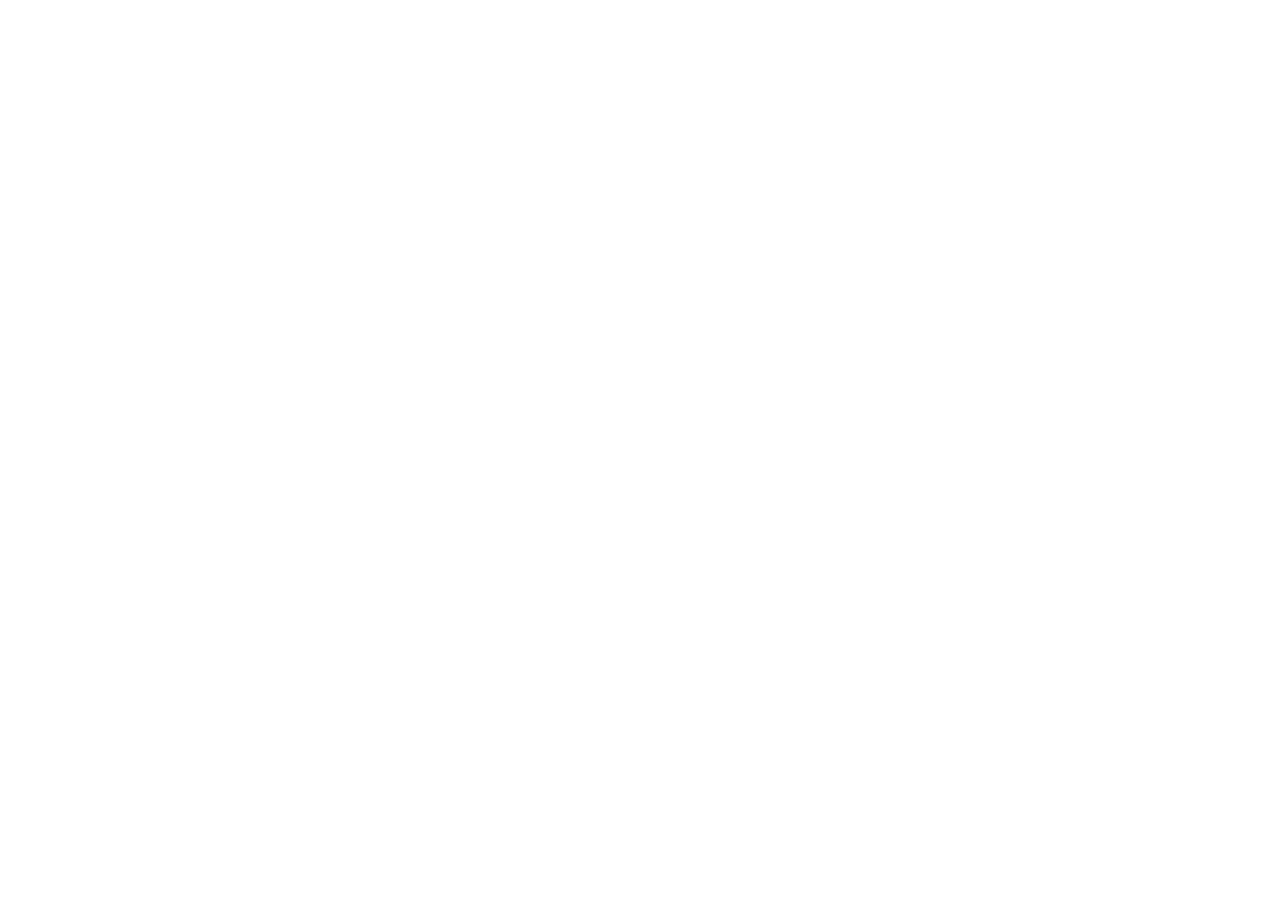
==== commit a3c4c016: "Add files via upload" ====
--- a/index.html
+++ b/index.html
@@ -1,32681 +1,11 @@
-<!-- saved from url=(0012)about:srcdoc -->
-<html class="h-full" lang="en">
-
+<!DOCTYPE html>
+<html>
 <head>
-  <meta http-equiv="Content-Type" content="text/html; charset=UTF-8">
-
-  <meta name="viewport" content="width=device-width, initial-scale=1.0">
-  <link rel="preconnect" href="https://fonts.googleapis.com/">
-  <link rel="preconnect" href="https://fonts.gstatic.com/" crossorigin="anonymous">
-  <link id="google-fonts-link"
-    href="https://fonts.googleapis.com/css2?family=Oswald:wght@300;400;500;600;700&amp;family=Raleway:wght@300;400;500;600;700&amp;display=swap"
-    rel="stylesheet">
-  <script src="https://kit.fontawesome.com/8e98006f77.js" crossorigin="anonymous"></script>
-  <style media="all" id="fa-kit-upload"></style>
-  <style media="all" id="fa-v4-font-face">
-    /*!
- * Font Awesome Pro 6.7.2 by @fontawesome - https://fontawesome.com
- * License - https://fontawesome.com/license (Commercial License)
- * Copyright 2024 Fonticons, Inc.
- */
-    @font-face {
-      font-family: "FontAwesome";
-      font-display: block;
-      src: url(https://ka-p.fontawesome.com/releases/v6.7.2/webfonts/pro-fa-solid-900-0.woff2) format("woff2"), url(https://ka-p.fontawesome.com/releases/v6.7.2/webfonts/pro-fa-solid-900-0.ttf) format("truetype");
-      unicode-range: u+f001, u+f004-f005, u+f007-f008, u+f00c, u+f011-f012, u+f015, u+f018-f019, u+f01c, u+f023-f025, u+f02a, u+f02c-f031, u+f03a, u+f03d, u+f04a-f04e, u+f05b, u+f060-f064, u+f067-f068, u+f06b-f06d, u+f072, u+f075, u+f077-f078, u+f07b, u+f084, u+f086, u+f091, u+f093, u+f095, u+f09c, u+f0a3, u+f0ad, u+f0b0-f0b1, u+f0c0-f0c2, u+f0c6, u+f0c8, u+f128, u+f12a, u+f155, u+f283, u+f292, u+f295
-    }
-
-    @font-face {
-      font-family: "FontAwesome";
-      font-display: block;
-      src: url(https://ka-p.fontawesome.com/releases/v6.7.2/webfonts/pro-fa-solid-900-1.woff2) format("woff2"), url(https://ka-p.fontawesome.com/releases/v6.7.2/webfonts/pro-fa-solid-900-1.ttf) format("truetype");
-      unicode-range: u+f040, u+f0c9, u+f0cc, u+f0ce, u+f0d1, u+f0d7, u+f0dc, u+f0e0, u+f0e7-f0e8, u+f0f3, u+f106, u+f108-f109, u+f10e, u+f110-f112, u+f11e, u+f121, u+f126, u+f129, u+f12c-f12e, u+f130-f132, u+f135, u+f13d, u+f140, u+f145, u+f15b, u+f164, u+f188, u+f1ab, u+f1ad-f1ae, u+f1b2, u+f1b8, u+f1bb, u+f1c0, u+f1ce, u+f1d8, u+f1dc, u+f1e4-f1e6, u+f1eb-f1ec, u+f205, u+f217, u+f21a-f21d, u+f22d, u+f233-f234, u+f238, u+f246, u+f251, u+f275, u+f29e, u+f2a0, u+f2a7, u+f2bb, u+f2cc-f2cd, u+f2db
-    }
-
-    @font-face {
-      font-family: "FontAwesome";
-      font-display: block;
-      src: url(https://ka-p.fontawesome.com/releases/v6.7.2/webfonts/pro-fa-solid-900-3.woff2) format("woff2"), url(https://ka-p.fontawesome.com/releases/v6.7.2/webfonts/pro-fa-solid-900-3.ttf) format("truetype");
-      unicode-range: u+f069, u+f1fa
-    }
-
-    @font-face {
-      font-family: "FontAwesome";
-      font-display: block;
-      src: url(https://ka-p.fontawesome.com/releases/v6.7.2/webfonts/pro-fa-solid-900-12.woff2) format("woff2"), url(https://ka-p.fontawesome.com/releases/v6.7.2/webfonts/pro-fa-solid-900-12.ttf) format("truetype");
-      unicode-range: u+f000, u+f002, u+f009-f00b, u+f00d-f00e, u+f010, u+f013, u+f01e, u+f021, u+f026-f029, u+f02b, u+f032-f039, u+f03b-f03c, u+f042-f043, u+f048-f049, u+f050-f05a, u+f05e, u+f06a, u+f071, u+f073-f074, u+f076, u+f079-f07a, u+f07c, u+f083, u+f085, u+f089, u+f08d, u+f098, u+f09e, u+f0a1
-    }
-
-    @font-face {
-      font-family: "FontAwesome";
-      font-display: block;
-      src: url(https://ka-p.fontawesome.com/releases/v6.7.2/webfonts/pro-fa-solid-900-13.woff2) format("woff2"), url(https://ka-p.fontawesome.com/releases/v6.7.2/webfonts/pro-fa-solid-900-13.ttf) format("truetype");
-      unicode-range: u+f045, u+f0a8-f0ab, u+f0c3-f0c4, u+f0ca-f0cb, u+f0cd, u+f0d8-f0db, u+f0dd-f0de, u+f0e2-f0e3, u+f0e9-f0ea, u+f0ed-f0ee, u+f0f0-f0f2, u+f0f4, u+f0f9-f0fe, u+f100-f105, u+f107, u+f10d, u+f11b, u+f120, u+f122, u+f124-f125, u+f127, u+f12b, u+f134, u+f137-f13a, u+f141-f144, u+f146, u+f14a-f14b, u+f14d, u+f153-f154, u+f157-f159, u+f15c-f15d, u+f162, u+f165, u+f182-f183, u+f187, u+f193, u+f197, u+f199, u+f19c-f19d, u+f1ac, u+f1b0, u+f1b3, u+f1b9-f1ba, u+f1cd, u+f1da, u+f1dd-f1de, u+f1e0-f1e2
-    }
-
-    @font-face {
-      font-family: "FontAwesome";
-      font-display: block;
-      src: url(https://ka-p.fontawesome.com/releases/v6.7.2/webfonts/pro-fa-solid-900-14.woff2) format("woff2"), url(https://ka-p.fontawesome.com/releases/v6.7.2/webfonts/pro-fa-solid-900-14.ttf) format("truetype");
-      unicode-range: u+f0f5, u+f1b1, u+f1f6, u+f1fb-f1fe, u+f200-f201, u+f204, u+f206-f207, u+f20b, u+f218, u+f21e, u+f221-f22c, u+f235-f236, u+f239, u+f240-f245, u+f249, u+f24e, u+f250, u+f252-f254, u+f25c, u+f26c, u+f276-f277, u+f279, u+f28b, u+f28d, u+f290-f291, u+f29a, u+f29d, u+f2a1-f2a4, u+f2a8, u+f2b6, u+f2b9, u+f2bd, u+f2c2, u+f2c7-f2cb, u+f2ce, u+f2d1, u+f2d3
-    }
-
-    @font-face {
-      font-family: "FontAwesome";
-      font-display: block;
-      src: url(https://ka-p.fontawesome.com/releases/v6.7.2/webfonts/pro-fa-brands-400-0.woff2) format("woff2"), url(https://ka-p.fontawesome.com/releases/v6.7.2/webfonts/pro-fa-brands-400-0.ttf) format("truetype");
-      unicode-range: u+f081-f082, u+f08c, u+f092, u+f099, u+f09b, u+f0d2-f0d5, u+f0e1, u+f113, u+f136, u+f13b-f13c, u+f15a, u+f167-f16e, u+f170-f174, u+f179-f17e, u+f180-f181, u+f184, u+f189-f18d, u+f194, u+f198, u+f19a-f19b, u+f19e, u+f1a0-f1a4, u+f1b4, u+f1bc, u+f1be, u+f1e8, u+f1ed, u+f1f0-f1f1, u+f20e, u+f210, u+f213-f214, u+f230, u+f232, u+f23a, u+f26b, u+f270, u+f288, u+f299, u+f29b, u+f2a6, u+f2b0, u+f2c5-f2c6, u+f2e0
-    }
-
-    @font-face {
-      font-family: "FontAwesome";
-      font-display: block;
-      src: url(https://ka-p.fontawesome.com/releases/v6.7.2/webfonts/pro-fa-brands-400-1.woff2) format("woff2"), url(https://ka-p.fontawesome.com/releases/v6.7.2/webfonts/pro-fa-brands-400-1.ttf) format("truetype");
-      unicode-range: u+f1a5-f1aa, u+f1b5-f1b7, u+f1bd, u+f1ca-f1cc, u+f1d0-f1d7, u+f1e7, u+f1e9, u+f1ee, u+f1f2-f1f5, u+f202-f203, u+f208-f209, u+f20d, u+f211-f212, u+f215-f216, u+f231, u+f237, u+f23b-f23e, u+f24b-f24c, u+f25e, u+f260-f261, u+f263-f26a, u+f26d-f26e, u+f27c-f27e, u+f280-f282, u+f284-f287, u+f289-f28a, u+f293-f294, u+f296-f298, u+f2a5, u+f2a9-f2ae, u+f2b1-f2b4, u+f2b8, u+f2c4, u+f2d5-f2da, u+f2dd-f2de
-    }
-
-    @font-face {
-      font-family: "FontAwesome";
-      font-display: block;
-      src: url(https://ka-p.fontawesome.com/releases/v6.7.2/webfonts/pro-fa-brands-400-2.woff2) format("woff2"), url(https://ka-p.fontawesome.com/releases/v6.7.2/webfonts/pro-fa-brands-400-2.ttf) format("truetype");
-      unicode-range: u+f166
-    }
-
-    @font-face {
-      font-family: "FontAwesome";
-      font-display: block;
-      src: url(https://ka-p.fontawesome.com/releases/v6.7.2/webfonts/pro-fa-regular-400-0.woff2) format("woff2"), url(https://ka-p.fontawesome.com/releases/v6.7.2/webfonts/pro-fa-regular-400-0.ttf) format("truetype");
-      unicode-range: u+f006, u+f017, u+f03e, u+f06e, u+f08a, u+f096-f097, u+f09d, u+f0a6, u+f0c5, u+f0e5-f0e6, u+f114, u+f11d, u+f2c0
-    }
-
-    @font-face {
-      font-family: "FontAwesome";
-      font-display: block;
-      src: url(https://ka-p.fontawesome.com/releases/v6.7.2/webfonts/pro-fa-regular-400-1.woff2) format("woff2"), url(https://ka-p.fontawesome.com/releases/v6.7.2/webfonts/pro-fa-regular-400-1.ttf) format("truetype");
-      unicode-range: u+f003, u+f016, u+f087, u+f0a2, u+f0eb, u+f0f7-f0f8, u+f10c, u+f11c, u+f133, u+f14e, u+f186, u+f1c1-f1c3, u+f1d9, u+f1db, u+f1ea, u+f1f9, u+f20a, u+f24d, u+f25d, u+f2b5, u+f2bc, u+f2d2
-    }
-
-    @font-face {
-      font-family: "FontAwesome";
-      font-display: block;
-      src: url(https://ka-p.fontawesome.com/releases/v6.7.2/webfonts/pro-fa-regular-400-12.woff2) format("woff2"), url(https://ka-p.fontawesome.com/releases/v6.7.2/webfonts/pro-fa-regular-400-12.ttf) format("truetype");
-      unicode-range: u+f022, u+f044, u+f05c-f05d, u+f070, u+f094, u+f0a0, u+f115, u+f29c
-    }
-
-    @font-face {
-      font-family: "FontAwesome";
-      font-display: block;
-      src: url(https://ka-p.fontawesome.com/releases/v6.7.2/webfonts/pro-fa-regular-400-13.woff2) format("woff2"), url(https://ka-p.fontawesome.com/releases/v6.7.2/webfonts/pro-fa-regular-400-13.ttf) format("truetype");
-      unicode-range: u+f01d, u+f046, u+f088, u+f0a4-f0a5, u+f0a7, u+f0c7, u+f0f6, u+f118-f11a, u+f147, u+f150-f152, u+f185, u+f191-f192, u+f196, u+f1c4-f1c9, u+f1e3
-    }
-
-    @font-face {
-      font-family: "FontAwesome";
-      font-display: block;
-      src: url(https://ka-p.fontawesome.com/releases/v6.7.2/webfonts/pro-fa-regular-400-14.woff2) format("woff2"), url(https://ka-p.fontawesome.com/releases/v6.7.2/webfonts/pro-fa-regular-400-14.ttf) format("truetype");
-      unicode-range: u+f014, u+f1f7, u+f247-f248, u+f24a, u+f255-f25b, u+f271-f274, u+f278, u+f28c, u+f28e, u+f2b7, u+f2ba, u+f2be, u+f2c1, u+f2c3, u+f2d0, u+f2dc
-    }
-
-    @font-face {
-      font-family: "FontAwesome";
-      font-display: block;
-      src: url(https://ka-p.fontawesome.com/releases/v6.7.2/webfonts/pro-fa-regular-400-15.woff2) format("woff2"), url(https://ka-p.fontawesome.com/releases/v6.7.2/webfonts/pro-fa-regular-400-15.ttf) format("truetype");
-      unicode-range: u+f01a-f01b, u+f18e, u+f190, u+f2d4
-    }
-
-    @font-face {
-      font-family: "FontAwesome";
-      font-display: block;
-      src: url(https://ka-p.fontawesome.com/releases/v6.7.2/webfonts/pro-fa-regular-400-16.woff2) format("woff2"), url(https://ka-p.fontawesome.com/releases/v6.7.2/webfonts/pro-fa-regular-400-16.ttf) format("truetype");
-      unicode-range: u+f27b
-    }
-
-    @font-face {
-      font-family: "FontAwesome";
-      font-display: block;
-      src: url(https://ka-p.fontawesome.com/releases/v6.7.2/webfonts/pro-fa-v4compatibility.woff2) format("woff2"), url(https://ka-p.fontawesome.com/releases/v6.7.2/webfonts/pro-fa-v4compatibility.ttf) format("truetype");
-      unicode-range: u+f041, u+f047, u+f065-f066, u+f07d-f07e, u+f080, u+f08b, u+f08e, u+f090, u+f09a, u+f0ac, u+f0ae, u+f0b2, u+f0d0, u+f0d6, u+f0e4, u+f0ec, u+f10a-f10b, u+f123, u+f13e, u+f148-f149, u+f14c, u+f156, u+f15e, u+f160-f161, u+f163, u+f175-f178, u+f195, u+f1f8, u+f219, u+f27a
-    }
-  </style>
-  <style media="all" id="fa-v5-font-face">
-    /*!
- * Font Awesome Pro 6.7.2 by @fontawesome - https://fontawesome.com
- * License - https://fontawesome.com/license (Commercial License)
- * Copyright 2024 Fonticons, Inc.
- */
-    @font-face {
-      font-family: "Font Awesome 5 Brands";
-      font-display: block;
-      font-weight: 400;
-      src: url(https://ka-p.fontawesome.com/releases/v6.7.2/webfonts/pro-fa-brands-400-0.woff2) format("woff2"), url(https://ka-p.fontawesome.com/releases/v6.7.2/webfonts/pro-fa-brands-400-0.ttf) format("truetype");
-      unicode-range: u+e007, u+e013, u+e01a, u+e01e, u+e049, u+e052, u+e055-e057, u+e077-e084, u+e087-e088, u+f081-f082, u+f08c, u+f092, u+f099-f09b, u+f0d2-f0d5, u+f0e1, u+f113, u+f136, u+f13b-f13c, u+f15a, u+f167-f169, u+f16b-f16e, u+f170-f171, u+f173-f174, u+f179-f17e, u+f180-f181, u+f184, u+f189-f18d, u+f194, u+f198, u+f19a-f19b, u+f19e, u+f1a0-f1a4, u+f1b4, u+f1bc, u+f1be, u+f1e8, u+f1ed, u+f1f0-f1f1, u+f20e, u+f210, u+f213-f214, u+f232, u+f23a, u+f26b, u+f270, u+f288, u+f299, u+f2a6, u+f2b0, u+f2c5-f2c6, u+f2e0, u+f368, u+f379, u+f392-f393, u+f39f, u+f3a9, u+f3ab-f3ac, u+f3c0, u+f3c7, u+f3ca, u+f3e2, u+f3eb-f3ec, u+f3ef, u+f3f8, u+f3fe, u+f419, u+f41b, u+f4d5, u+f4e4, u+f4f8-f4f9, u+f514, u+f5b5, u+f6c9, u+f731, u+f77b, u+f7af, u+f7e1, u+f83b
-    }
-
-    @font-face {
-      font-family: "Font Awesome 5 Brands";
-      font-display: block;
-      font-weight: 400;
-      src: url(https://ka-p.fontawesome.com/releases/v6.7.2/webfonts/pro-fa-brands-400-1.woff2) format("woff2"), url(https://ka-p.fontawesome.com/releases/v6.7.2/webfonts/pro-fa-brands-400-1.ttf) format("truetype");
-      unicode-range: u+f1a5-f1aa, u+f1b5-f1b7, u+f1bd, u+f1ca-f1cc, u+f1d0-f1d7, u+f1e7, u+f1e9, u+f1ee, u+f1f2-f1f5, u+f202-f203, u+f208-f209, u+f20d, u+f211-f212, u+f215-f216, u+f231, u+f237, u+f23b-f23e, u+f24b-f24c, u+f25e, u+f260-f261, u+f263-f26a, u+f26d-f26e, u+f27c-f27e, u+f280-f282, u+f284-f287, u+f289-f28a, u+f293-f294, u+f296-f298, u+f2a5, u+f2a9-f2ae, u+f2b1-f2b4, u+f2b8, u+f2c4, u+f2d5-f2da, u+f2dd-f2de, u+f35c, u+f369-f375, u+f378, u+f37a-f37d, u+f37f-f380, u+f383-f385, u+f388, u+f38b-f38f, u+f391, u+f394-f397, u+f399-f39a, u+f39d-f39e, u+f3a1-f3a4, u+f3a6-f3a8, u+f3aa, u+f3ad-f3b2, u+f3b4-f3bd, u+f3c3-f3c4, u+f3c6, u+f3c8, u+f3cb-f3cc, u+f3d0, u+f3d2-f3dc, u+f3df, u+f425, u+f4e6
-    }
-
-    @font-face {
-      font-family: "Font Awesome 5 Brands";
-      font-display: block;
-      font-weight: 400;
-      src: url(https://ka-p.fontawesome.com/releases/v6.7.2/webfonts/pro-fa-brands-400-2.woff2) format("woff2"), url(https://ka-p.fontawesome.com/releases/v6.7.2/webfonts/pro-fa-brands-400-2.ttf) format("truetype");
-      unicode-range: u+f3e1, u+f3e3-f3e4, u+f3e6-f3ea, u+f3ee, u+f3f3, u+f3f5-f3f7, u+f3f9, u+f402-f405, u+f407-f40d, u+f411-f417, u+f41a, u+f41c-f421, u+f423, u+f426-f431, u+f44d, u+f452, u+f457, u+f459, u+f4e5, u+f4e7-f4f7, u+f50a-f513, u+f592, u+f59e, u+f5a3, u+f5a8, u+f5b2, u+f5be, u+f5c6, u+f5cc, u+f5cf, u+f5f1, u+f5f7, u+f5fa, u+f60f, u+f612, u+f63f, u+f642, u+f69d, u+f6ca, u+f6cc, u+f6dc, u+f730, u+f75d, u+f77a, u+f785, u+f789, u+f78d, u+f790-f791, u+f797-f799, u+f7b0-f7b1, u+f7b3, u+f7bb-f7bc, u+f7c6, u+f7d3, u+f7d6, u+f7df-f7e0, u+f7e3, u+f834-f83a, u+f83c-f83d, u+f83f-f842, u+f89e, u+f8a6, u+f8ca, u+f8d2, u+f8e1, u+f8e8
-    }
-
-    @font-face {
-      font-family: "Font Awesome 5 Brands";
-      font-display: block;
-      font-weight: 400;
-      src: url(https://ka-p.fontawesome.com/releases/v6.7.2/webfonts/pro-fa-brands-400.woff2) format("woff2"), url(https://ka-p.fontawesome.com/releases/v6.7.2/webfonts/pro-fa-brands-400.ttf) format("truetype");
-      unicode-range: u+a
-    }
-
-    @font-face {
-      font-family: "Font Awesome 5 Pro";
-      font-display: block;
-      font-weight: 900;
-      src: url(https://ka-p.fontawesome.com/releases/v6.7.2/webfonts/pro-fa-solid-900-0.woff2) format("woff2"), url(https://ka-p.fontawesome.com/releases/v6.7.2/webfonts/pro-fa-solid-900-0.ttf) format("truetype");
-      unicode-range: u+e010, u+e017, u+e01b, u+e01f-e021, u+e024, u+e02f, u+e03a, u+e042, u+e045-e046, u+e060, u+e068, u+e06e, u+e074, u+e076, u+f001, u+f004-f005, u+f007-f008, u+f00c, u+f011-f012, u+f015, u+f017-f019, u+f01c, u+f023-f025, u+f02a, u+f02c-f031, u+f03a, u+f03d-f03e, u+f041, u+f04a-f04e, u+f05b, u+f060-f065, u+f067-f068, u+f06b-f06e, u+f072, u+f075, u+f077-f078, u+f07b, u+f084, u+f086, u+f091, u+f093, u+f095, u+f09c-f09d, u+f0a3, u+f0a6, u+f0ac-f0ad, u+f0b0-f0b1, u+f0c0-f0c2, u+f0c5-f0c6, u+f0c8, u+f128, u+f12a, u+f155, u+f292, u+f295, u+f332, u+f541, u+f80a, u+f80c
-    }
-
-    @font-face {
-      font-family: "Font Awesome 5 Pro";
-      font-display: block;
-      font-weight: 900;
-      src: url(https://ka-p.fontawesome.com/releases/v6.7.2/webfonts/pro-fa-solid-900-1.woff2) format("woff2"), url(https://ka-p.fontawesome.com/releases/v6.7.2/webfonts/pro-fa-solid-900-1.ttf) format("truetype");
-      unicode-range: u+f040, u+f0c9, u+f0cc, u+f0ce, u+f0d1, u+f0d6-f0d7, u+f0dc, u+f0e0, u+f0e7-f0e8, u+f0eb, u+f0f3, u+f0f8, u+f106, u+f108-f109, u+f10e, u+f110-f111, u+f11c, u+f11e, u+f121, u+f126, u+f129, u+f12c-f12e, u+f130-f133, u+f135, u+f13d, u+f140, u+f145, u+f14e, u+f15b, u+f164, u+f186, u+f188, u+f1ab, u+f1ad-f1ae, u+f1b2, u+f1b8, u+f1bb, u+f1c0-f1c3, u+f1ce, u+f1d8, u+f1dc, u+f1e4-f1e6, u+f1ea-f1ec, u+f1f8-f1f9, u+f205, u+f20a, u+f217, u+f219-f21d, u+f22d, u+f233-f234, u+f238, u+f246, u+f24d, u+f251, u+f25d, u+f275, u+f29e, u+f2a0, u+f2a7, u+f2b5, u+f2bb, u+f2cc-f2cd, u+f2d2, u+f2db, u+f2e1, u+f2ec, u+f2f7, u+f2fc, u+f302-f303, u+f316, u+f31a, u+f328, u+f335, u+f363, u+f37e, u+f390, u+f3c5, u+f3ce, u+f3e5, u+f3f4, u+f3fb, u+f40e, u+f435, u+f47d
-    }
-
-    @font-face {
-      font-family: "Font Awesome 5 Pro";
-      font-display: block;
-      font-weight: 900;
-      src: url(https://ka-p.fontawesome.com/releases/v6.7.2/webfonts/pro-fa-solid-900-2.woff2) format("woff2"), url(https://ka-p.fontawesome.com/releases/v6.7.2/webfonts/pro-fa-solid-900-2.ttf) format("truetype");
-      unicode-range: u+f44b, u+f481, u+f48a, u+f48f-f490, u+f493-f494, u+f498, u+f4b7, u+f4ca, u+f4cc, u+f4d1, u+f4d7-f4d8, u+f4e2, u+f503, u+f508, u+f51b, u+f51d-f51e, u+f521-f522, u+f52b, u+f530, u+f535, u+f53e, u+f543-f545, u+f548-f549, u+f54e, u+f555, u+f559, u+f55d, u+f564, u+f56c, u+f56e-f570, u+f577-f578, u+f590, u+f594-f595, u+f5a1-f5a2, u+f5aa-f5ab, u+f5b0, u+f5b7, u+f5ba, u+f5bf, u+f5ca, u+f5db-f5dc, u+f5ef, u+f5f2, u+f5f6, u+f5fb, u+f5fd, u+f621, u+f63b, u+f649-f64a, u+f64f, u+f653-f654, u+f656, u+f65b, u+f664, u+f673, u+f675, u+f67d, u+f67f, u+f695, u+f69c, u+f6a8, u+f6bf-f6c0, u+f6d5, u+f6e3, u+f6e9, u+f6f5, u+f6fa, u+f6ff-f700, u+f70b, u+f70e, u+f715, u+f71b, u+f72e-f72f, u+f733-f734, u+f747, u+f755, u+f757, u+f75c, u+f762, u+f773, u+f77c, u+f781, u+f784, u+f788, u+f7b2, u+f7b6, u+f7bd, u+f7d5, u+f7ee, u+f7ff, u+f801, u+f804, u+f813-f814, u+f82f-f830, u+f845-f846, u+f850, u+f855, u+f858-f859, u+f85c, u+f866, u+f86d, u+f871, u+f875, u+f893-f894, u+f897, u+f89f, u+f8a9, u+f8b1-f8b2, u+f8bb, u+f8c7, u+f8d6-f8d7, u+f8d9
-    }
-
-    @font-face {
-      font-family: "Font Awesome 5 Pro";
-      font-display: block;
-      font-weight: 900;
-      src: url(https://ka-p.fontawesome.com/releases/v6.7.2/webfonts/pro-fa-solid-900-3.woff2) format("woff2"), url(https://ka-p.fontawesome.com/releases/v6.7.2/webfonts/pro-fa-solid-900-3.ttf) format("truetype");
-      unicode-range: u+e000-e006, u+e008-e00f, u+e011-e012, u+e014-e016, u+e018-e019, u+e01c-e01d, u+e022-e023, u+e025-e02e, u+e030-e039, u+e03b-e041, u+e043-e044, u+e047-e048, u+e04a-e051, u+e053-e054, u+e058-e05f, u+f069, u+f1fa, u+f52c, u+f531, u+f536, u+f69f, u+f8df-f8e0, u+f8e7, u+f8ee-f8ef, u+f8fd
-    }
-
-    @font-face {
-      font-family: "Font Awesome 5 Pro";
-      font-display: block;
-      font-weight: 900;
-      src: url(https://ka-p.fontawesome.com/releases/v6.7.2/webfonts/pro-fa-solid-900-4.woff2) format("woff2"), url(https://ka-p.fontawesome.com/releases/v6.7.2/webfonts/pro-fa-solid-900-4.ttf) format("truetype");
-      unicode-range: u+e061-e067, u+e069-e06d, u+e06f-e073, u+e075, u+e085-e086
-    }
-
-    @font-face {
-      font-family: "Font Awesome 5 Pro";
-      font-display: block;
-      font-weight: 900;
-      src: url(https://ka-p.fontawesome.com/releases/v6.7.2/webfonts/pro-fa-solid-900-8.woff2) format("woff2"), url(https://ka-p.fontawesome.com/releases/v6.7.2/webfonts/pro-fa-solid-900-8.ttf) format("truetype");
-      unicode-range: u+f80b
-    }
-
-    @font-face {
-      font-family: "Font Awesome 5 Pro";
-      font-display: block;
-      font-weight: 900;
-      src: url(https://ka-p.fontawesome.com/releases/v6.7.2/webfonts/pro-fa-solid-900-11.woff2) format("woff2"), url(https://ka-p.fontawesome.com/releases/v6.7.2/webfonts/pro-fa-solid-900-11.ttf) format("truetype");
-      unicode-range: u+f8bc
-    }
-
-    @font-face {
-      font-family: "Font Awesome 5 Pro";
-      font-display: block;
-      font-weight: 900;
-      src: url(https://ka-p.fontawesome.com/releases/v6.7.2/webfonts/pro-fa-solid-900-12.woff2) format("woff2"), url(https://ka-p.fontawesome.com/releases/v6.7.2/webfonts/pro-fa-solid-900-12.ttf) format("truetype");
-      unicode-range: u+f000, u+f002, u+f009-f00b, u+f00d-f00e, u+f010, u+f013, u+f01e, u+f021-f022, u+f026-f029, u+f02b, u+f032-f039, u+f03b-f03c, u+f042-f044, u+f047-f049, u+f050-f05a, u+f05e, u+f066, u+f06a, u+f070-f071, u+f073-f074, u+f076, u+f079-f07a, u+f07c-f07e, u+f080, u+f083, u+f085, u+f089, u+f08b, u+f08d-f08e, u+f090, u+f094, u+f098, u+f09e, u+f0a0-f0a1
-    }
-
-    @font-face {
-      font-family: "Font Awesome 5 Pro";
-      font-display: block;
-      font-weight: 900;
-      src: url(https://ka-p.fontawesome.com/releases/v6.7.2/webfonts/pro-fa-solid-900-13.woff2) format("woff2"), url(https://ka-p.fontawesome.com/releases/v6.7.2/webfonts/pro-fa-solid-900-13.ttf) format("truetype");
-      unicode-range: u+f0a4-f0a5, u+f0a7-f0ab, u+f0ae, u+f0b2, u+f0c3-f0c4, u+f0c7, u+f0ca-f0cb, u+f0cd, u+f0d0, u+f0d8-f0db, u+f0dd-f0de, u+f0e2-f0e3, u+f0e9-f0ea, u+f0ec-f0ee, u+f0f0-f0f2, u+f0f4, u+f0f9-f0fe, u+f100-f105, u+f107, u+f10a-f10b, u+f10d, u+f118-f11b, u+f120, u+f122, u+f124-f125, u+f127, u+f12b, u+f134, u+f137-f13a, u+f13e, u+f141-f144, u+f146, u+f148-f14d, u+f150-f154, u+f156-f159, u+f15c-f15e, u+f160-f163, u+f165, u+f175-f178, u+f182-f183, u+f185, u+f187, u+f191-f193, u+f195, u+f197, u+f199, u+f19c-f19d, u+f1ac, u+f1b0, u+f1b3, u+f1b9-f1ba, u+f1c4-f1c9, u+f1cd, u+f1da, u+f1dd-f1de, u+f1e0-f1e3, u+f381-f382
-    }
-
-    @font-face {
-      font-family: "Font Awesome 5 Pro";
-      font-display: block;
-      font-weight: 900;
-      src: url(https://ka-p.fontawesome.com/releases/v6.7.2/webfonts/pro-fa-solid-900-14.woff2) format("woff2"), url(https://ka-p.fontawesome.com/releases/v6.7.2/webfonts/pro-fa-solid-900-14.ttf) format("truetype");
-      unicode-range: u+f1f6, u+f1fb-f1fe, u+f200-f201, u+f204, u+f206-f207, u+f20b, u+f218, u+f21e, u+f221-f22c, u+f235-f236, u+f239, u+f240-f245, u+f247-f249, u+f24e, u+f252-f25c, u+f26c, u+f271-f274, u+f276-f277, u+f279-f27a, u+f28b, u+f28d, u+f290-f291, u+f29a, u+f29d, u+f2a1-f2a4, u+f2a8, u+f2b6, u+f2b9, u+f2bd, u+f2c1-f2c2, u+f2c7-f2cb, u+f2ce, u+f2d0-f2d1, u+f2d3, u+f2dc, u+f2e2-f2eb, u+f2ed-f2ee, u+f2f0-f2f6, u+f2f8-f2fb, u+f2fd-f2fe, u+f300-f301, u+f304-f308, u+f4e6, u+f8e5
-    }
-
-    @font-face {
-      font-family: "Font Awesome 5 Pro";
-      font-display: block;
-      font-weight: 900;
-      src: url(https://ka-p.fontawesome.com/releases/v6.7.2/webfonts/pro-fa-solid-900-15.woff2) format("woff2"), url(https://ka-p.fontawesome.com/releases/v6.7.2/webfonts/pro-fa-solid-900-15.ttf) format("truetype");
-      unicode-range: u+f309-f315, u+f317-f319, u+f31c-f31e, u+f320-f327, u+f329-f32e, u+f330-f331, u+f333-f334, u+f336-f33e, u+f340-f34e, u+f350-f35b, u+f35d, u+f360-f362, u+f364-f367, u+f376-f377, u+f386-f387, u+f389-f38a, u+f39b-f39c, u+f3a0, u+f3a5, u+f3b3, u+f3be-f3bf, u+f3c1-f3c2, u+f3c9, u+f3cd, u+f3cf, u+f3d1, u+f3dd-f3de, u+f3e0, u+f3ed, u+f3f0-f3f2, u+f3fa, u+f3fc, u+f3ff-f401, u+f406, u+f40f-f410, u+f422, u+f424, u+f432-f434, u+f436-f444
-    }
-
-    @font-face {
-      font-family: "Font Awesome 5 Pro";
-      font-display: block;
-      font-weight: 900;
-      src: url(https://ka-p.fontawesome.com/releases/v6.7.2/webfonts/pro-fa-solid-900-16.woff2) format("woff2"), url(https://ka-p.fontawesome.com/releases/v6.7.2/webfonts/pro-fa-solid-900-16.ttf) format("truetype");
-      unicode-range: u+f445-f44a, u+f44c, u+f44e-f451, u+f453-f456, u+f458, u+f45a-f47c, u+f47e-f480, u+f482-f489, u+f48b-f48e, u+f491-f492, u+f495-f497, u+f499-f4b6, u+f4b8-f4c9, u+f4cb, u+f4cd-f4d0, u+f4d2-f4d4, u+f4d6, u+f4d9-f4e1, u+f4e3, u+f4fa-f500
-    }
-
-    @font-face {
-      font-family: "Font Awesome 5 Pro";
-      font-display: block;
-      font-weight: 900;
-      src: url(https://ka-p.fontawesome.com/releases/v6.7.2/webfonts/pro-fa-solid-900-17.woff2) format("woff2"), url(https://ka-p.fontawesome.com/releases/v6.7.2/webfonts/pro-fa-solid-900-17.ttf) format("truetype");
-      unicode-range: u+f501-f502, u+f504-f507, u+f509, u+f515-f51a, u+f51c, u+f51f-f520, u+f523-f52a, u+f52d-f52f, u+f532-f534, u+f537-f53d, u+f53f-f540, u+f542, u+f546-f547, u+f54a-f54d, u+f54f-f554, u+f556-f558, u+f55a-f55c, u+f55e-f563, u+f565-f56b, u+f56d, u+f571-f576, u+f579-f58f, u+f591, u+f593, u+f596-f59d, u+f59f-f5a0, u+f5a4-f5a7, u+f5a9, u+f5ac
-    }
-
-    @font-face {
-      font-family: "Font Awesome 5 Pro";
-      font-display: block;
-      font-weight: 900;
-      src: url(https://ka-p.fontawesome.com/releases/v6.7.2/webfonts/pro-fa-solid-900-18.woff2) format("woff2"), url(https://ka-p.fontawesome.com/releases/v6.7.2/webfonts/pro-fa-solid-900-18.ttf) format("truetype");
-      unicode-range: u+f0e4, u+f3fd, u+f5ad-f5af, u+f5b1, u+f5b3-f5b4, u+f5b6, u+f5b8-f5b9, u+f5bb-f5bd, u+f5c0-f5c5, u+f5c7-f5c9, u+f5cb, u+f5cd-f5ce, u+f5d0-f5da, u+f5dd-f5ee, u+f5f0, u+f5f3-f5f5, u+f5f8-f5f9, u+f5fc, u+f5fe-f60e, u+f610-f611, u+f613-f620, u+f622-f63a, u+f63c-f63e, u+f640-f641, u+f643-f648, u+f64b-f64e, u+f650-f652, u+f655, u+f657-f65a
-    }
-
-    @font-face {
-      font-family: "Font Awesome 5 Pro";
-      font-display: block;
-      font-weight: 900;
-      src: url(https://ka-p.fontawesome.com/releases/v6.7.2/webfonts/pro-fa-solid-900-19.woff2) format("woff2"), url(https://ka-p.fontawesome.com/releases/v6.7.2/webfonts/pro-fa-solid-900-19.ttf) format("truetype");
-      unicode-range: u+f65c-f663, u+f665-f672, u+f674, u+f676-f67c, u+f67e, u+f680-f694, u+f696-f69b, u+f69e, u+f6a0-f6a7, u+f6a9-f6ae, u+f6b0-f6be, u+f6c1-f6c8, u+f6cb, u+f6cd-f6d4, u+f6d6-f6db, u+f6dd-f6e2, u+f6e4-f6e8, u+f6ea-f6f4, u+f6f6-f6f9, u+f6fb
-    }
-
-    @font-face {
-      font-family: "Font Awesome 5 Pro";
-      font-display: block;
-      font-weight: 900;
-      src: url(https://ka-p.fontawesome.com/releases/v6.7.2/webfonts/pro-fa-solid-900-20.woff2) format("woff2"), url(https://ka-p.fontawesome.com/releases/v6.7.2/webfonts/pro-fa-solid-900-20.ttf) format("truetype");
-      unicode-range: u+f6fc-f6fe, u+f701-f703, u+f705-f70a, u+f70c-f70d, u+f70f-f714, u+f716-f71a, u+f71c-f72d, u+f732, u+f735-f746, u+f748-f754, u+f756, u+f758-f75b, u+f75e-f761, u+f763-f772, u+f774-f777, u+f779, u+f77d-f780, u+f782-f783, u+f786-f787, u+f78a-f78c, u+f78e-f78f, u+f792-f796, u+f79a-f7a8
-    }
-
-    @font-face {
-      font-family: "Font Awesome 5 Pro";
-      font-display: block;
-      font-weight: 900;
-      src: url(https://ka-p.fontawesome.com/releases/v6.7.2/webfonts/pro-fa-solid-900-21.woff2) format("woff2"), url(https://ka-p.fontawesome.com/releases/v6.7.2/webfonts/pro-fa-solid-900-21.ttf) format("truetype");
-      unicode-range: u+f7a9-f7ae, u+f7b4-f7b5, u+f7b7-f7ba, u+f7be-f7c5, u+f7c7-f7d2, u+f7d4, u+f7d7-f7de, u+f7e2, u+f7e4-f7ed, u+f7ef-f7fe, u+f800, u+f802-f803, u+f805-f809, u+f80d-f812, u+f815-f82e, u+f831-f833, u+f83e, u+f843-f844, u+f847-f84f, u+f851-f854, u+f856-f857, u+f85a-f85b, u+f85d-f863
-    }
-
-    @font-face {
-      font-family: "Font Awesome 5 Pro";
-      font-display: block;
-      font-weight: 900;
-      src: url(https://ka-p.fontawesome.com/releases/v6.7.2/webfonts/pro-fa-solid-900-22.woff2) format("woff2"), url(https://ka-p.fontawesome.com/releases/v6.7.2/webfonts/pro-fa-solid-900-22.ttf) format("truetype");
-      unicode-range: u+f864-f865, u+f867-f86c, u+f86e-f870, u+f872-f874, u+f876-f892, u+f895-f896, u+f898-f89d, u+f8a0-f8a5, u+f8a7-f8a8, u+f8aa-f8b0, u+f8b3-f8ba, u+f8bd-f8c6, u+f8c8-f8c9, u+f8cb-f8d1, u+f8d3-f8d5, u+f8d8, u+f8da-f8de, u+f8e2-f8e4, u+f8e6, u+f8e9-f8ed, u+f8f0-f8fc, u+f8fe-f8ff
-    }
-
-    @font-face {
-      font-family: "Font Awesome 5 Pro";
-      font-display: block;
-      font-weight: 400;
-      src: url(https://ka-p.fontawesome.com/releases/v6.7.2/webfonts/pro-fa-regular-400-0.woff2) format("woff2"), url(https://ka-p.fontawesome.com/releases/v6.7.2/webfonts/pro-fa-regular-400-0.ttf) format("truetype");
-      unicode-range: u+e010, u+e017, u+e01b, u+e01f-e021, u+e024, u+e02f, u+e03a, u+e042, u+e045-e046, u+e060, u+e068, u+e06e, u+e074, u+e076, u+f001, u+f004-f005, u+f007-f008, u+f00c, u+f011-f012, u+f015, u+f017-f019, u+f01c, u+f023-f025, u+f02a, u+f02c-f031, u+f03a, u+f03d-f03e, u+f041, u+f04a-f04e, u+f05b, u+f060-f065, u+f067-f068, u+f06b-f06e, u+f072, u+f075, u+f077-f078, u+f07b, u+f084, u+f086, u+f091, u+f093, u+f095, u+f09c-f09d, u+f0a3, u+f0a6, u+f0ac-f0ad, u+f0b0-f0b1, u+f0c0-f0c2, u+f0c5-f0c6, u+f0c8, u+f128, u+f12a, u+f155, u+f292, u+f295, u+f332, u+f541, u+f80a, u+f80c
-    }
-
-    @font-face {
-      font-family: "Font Awesome 5 Pro";
-      font-display: block;
-      font-weight: 400;
-      src: url(https://ka-p.fontawesome.com/releases/v6.7.2/webfonts/pro-fa-regular-400-1.woff2) format("woff2"), url(https://ka-p.fontawesome.com/releases/v6.7.2/webfonts/pro-fa-regular-400-1.ttf) format("truetype");
-      unicode-range: u+f040, u+f0c9, u+f0cc, u+f0ce, u+f0d1, u+f0d6-f0d7, u+f0dc, u+f0e0, u+f0e7-f0e8, u+f0eb, u+f0f3, u+f0f8, u+f106, u+f108-f109, u+f10e, u+f110-f111, u+f11c, u+f11e, u+f121, u+f126, u+f129, u+f12c-f12e, u+f130-f133, u+f135, u+f13d, u+f140, u+f145, u+f14e, u+f15b, u+f164, u+f186, u+f188, u+f1ab, u+f1ad-f1ae, u+f1b2, u+f1b8, u+f1bb, u+f1c0-f1c3, u+f1ce, u+f1d8, u+f1dc, u+f1e4-f1e6, u+f1ea-f1ec, u+f1f8-f1f9, u+f205, u+f20a, u+f217, u+f219-f21d, u+f22d, u+f233-f234, u+f238, u+f246, u+f24d, u+f251, u+f25d, u+f275, u+f29e, u+f2a0, u+f2a7, u+f2b5, u+f2bb, u+f2cc-f2cd, u+f2d2, u+f2db, u+f2e1, u+f2ec, u+f2f7, u+f2fc, u+f302-f303, u+f316, u+f31a, u+f328, u+f335, u+f363, u+f37e, u+f390, u+f3c5, u+f3ce, u+f3e5, u+f3f4, u+f3fb, u+f40e, u+f435, u+f47d
-    }
-
-    @font-face {
-      font-family: "Font Awesome 5 Pro";
-      font-display: block;
-      font-weight: 400;
-      src: url(https://ka-p.fontawesome.com/releases/v6.7.2/webfonts/pro-fa-regular-400-2.woff2) format("woff2"), url(https://ka-p.fontawesome.com/releases/v6.7.2/webfonts/pro-fa-regular-400-2.ttf) format("truetype");
-      unicode-range: u+f44b, u+f481, u+f48a, u+f48f-f490, u+f493-f494, u+f498, u+f4b7, u+f4ca, u+f4cc, u+f4d1, u+f4d7-f4d8, u+f4e2, u+f503, u+f508, u+f51b, u+f51d-f51e, u+f521-f522, u+f52b, u+f530, u+f535, u+f53e, u+f543-f545, u+f548-f549, u+f54e, u+f555, u+f559, u+f55d, u+f564, u+f56c, u+f56e-f570, u+f577-f578, u+f590, u+f594-f595, u+f5a1-f5a2, u+f5aa-f5ab, u+f5b0, u+f5b7, u+f5ba, u+f5bf, u+f5ca, u+f5db-f5dc, u+f5ef, u+f5f2, u+f5f6, u+f5fb, u+f5fd, u+f621, u+f63b, u+f649-f64a, u+f64f, u+f653-f654, u+f656, u+f65b, u+f664, u+f673, u+f675, u+f67d, u+f67f, u+f695, u+f69c, u+f6a8, u+f6bf-f6c0, u+f6d5, u+f6e3, u+f6e9, u+f6f5, u+f6fa, u+f6ff-f700, u+f70b, u+f70e, u+f715, u+f71b, u+f72e-f72f, u+f733-f734, u+f747, u+f755, u+f757, u+f75c, u+f762, u+f773, u+f77c, u+f781, u+f784, u+f788, u+f7b2, u+f7b6, u+f7bd, u+f7d5, u+f7ee, u+f7ff, u+f801, u+f804, u+f813-f814, u+f82f-f830, u+f845-f846, u+f850, u+f855, u+f858-f859, u+f85c, u+f866, u+f86d, u+f871, u+f875, u+f893-f894, u+f897, u+f89f, u+f8a9, u+f8b1-f8b2, u+f8bb, u+f8c7, u+f8d6-f8d7, u+f8d9
-    }
-
-    @font-face {
-      font-family: "Font Awesome 5 Pro";
-      font-display: block;
-      font-weight: 400;
-      src: url(https://ka-p.fontawesome.com/releases/v6.7.2/webfonts/pro-fa-regular-400-3.woff2) format("woff2"), url(https://ka-p.fontawesome.com/releases/v6.7.2/webfonts/pro-fa-regular-400-3.ttf) format("truetype");
-      unicode-range: u+e000-e006, u+e008-e00f, u+e011-e012, u+e014-e016, u+e018-e019, u+e01c-e01d, u+e022-e023, u+e025-e02e, u+e030-e039, u+e03b-e041, u+e043-e044, u+e047-e048, u+e04a-e051, u+e053-e054, u+e058-e05f, u+f069, u+f1fa, u+f52c, u+f531, u+f536, u+f69f, u+f8df-f8e0, u+f8e7, u+f8ee-f8ef, u+f8fd
-    }
-
-    @font-face {
-      font-family: "Font Awesome 5 Pro";
-      font-display: block;
-      font-weight: 400;
-      src: url(https://ka-p.fontawesome.com/releases/v6.7.2/webfonts/pro-fa-regular-400-4.woff2) format("woff2"), url(https://ka-p.fontawesome.com/releases/v6.7.2/webfonts/pro-fa-regular-400-4.ttf) format("truetype");
-      unicode-range: u+e061-e067, u+e069-e06d, u+e06f-e073, u+e075, u+e085-e086
-    }
-
-    @font-face {
-      font-family: "Font Awesome 5 Pro";
-      font-display: block;
-      font-weight: 400;
-      src: url(https://ka-p.fontawesome.com/releases/v6.7.2/webfonts/pro-fa-regular-400-8.woff2) format("woff2"), url(https://ka-p.fontawesome.com/releases/v6.7.2/webfonts/pro-fa-regular-400-8.ttf) format("truetype");
-      unicode-range: u+f80b
-    }
-
-    @font-face {
-      font-family: "Font Awesome 5 Pro";
-      font-display: block;
-      font-weight: 400;
-      src: url(https://ka-p.fontawesome.com/releases/v6.7.2/webfonts/pro-fa-regular-400-11.woff2) format("woff2"), url(https://ka-p.fontawesome.com/releases/v6.7.2/webfonts/pro-fa-regular-400-11.ttf) format("truetype");
-      unicode-range: u+f8bc
-    }
-
-    @font-face {
-      font-family: "Font Awesome 5 Pro";
-      font-display: block;
-      font-weight: 400;
-      src: url(https://ka-p.fontawesome.com/releases/v6.7.2/webfonts/pro-fa-regular-400-12.woff2) format("woff2"), url(https://ka-p.fontawesome.com/releases/v6.7.2/webfonts/pro-fa-regular-400-12.ttf) format("truetype");
-      unicode-range: u+f000, u+f002, u+f009-f00b, u+f00d-f00e, u+f010, u+f013, u+f01e, u+f021-f022, u+f026-f029, u+f02b, u+f032-f039, u+f03b-f03c, u+f042-f044, u+f047-f049, u+f050-f05a, u+f05e, u+f066, u+f06a, u+f070-f071, u+f073-f074, u+f076, u+f079-f07a, u+f07c-f07e, u+f080, u+f083, u+f085, u+f089, u+f08b, u+f08d-f08e, u+f090, u+f094, u+f098, u+f09e, u+f0a0-f0a1
-    }
-
-    @font-face {
-      font-family: "Font Awesome 5 Pro";
-      font-display: block;
-      font-weight: 400;
-      src: url(https://ka-p.fontawesome.com/releases/v6.7.2/webfonts/pro-fa-regular-400-13.woff2) format("woff2"), url(https://ka-p.fontawesome.com/releases/v6.7.2/webfonts/pro-fa-regular-400-13.ttf) format("truetype");
-      unicode-range: u+f0a4-f0a5, u+f0a7-f0ab, u+f0ae, u+f0b2, u+f0c3-f0c4, u+f0c7, u+f0ca-f0cb, u+f0cd, u+f0d0, u+f0d8-f0db, u+f0dd-f0de, u+f0e2-f0e3, u+f0e9-f0ea, u+f0ec-f0ee, u+f0f0-f0f2, u+f0f4, u+f0f9-f0fe, u+f100-f105, u+f107, u+f10a-f10b, u+f10d, u+f118-f11b, u+f120, u+f122, u+f124-f125, u+f127, u+f12b, u+f134, u+f137-f13a, u+f13e, u+f141-f144, u+f146, u+f148-f14d, u+f150-f154, u+f156-f159, u+f15c-f15e, u+f160-f163, u+f165, u+f175-f178, u+f182-f183, u+f185, u+f187, u+f191-f193, u+f195, u+f197, u+f199, u+f19c-f19d, u+f1ac, u+f1b0, u+f1b3, u+f1b9-f1ba, u+f1c4-f1c9, u+f1cd, u+f1da, u+f1dd-f1de, u+f1e0-f1e3, u+f381-f382
-    }
-
-    @font-face {
-      font-family: "Font Awesome 5 Pro";
-      font-display: block;
-      font-weight: 400;
-      src: url(https://ka-p.fontawesome.com/releases/v6.7.2/webfonts/pro-fa-regular-400-14.woff2) format("woff2"), url(https://ka-p.fontawesome.com/releases/v6.7.2/webfonts/pro-fa-regular-400-14.ttf) format("truetype");
-      unicode-range: u+f1f6, u+f1fb-f1fe, u+f200-f201, u+f204, u+f206-f207, u+f20b, u+f218, u+f21e, u+f221-f22c, u+f235-f236, u+f239, u+f240-f245, u+f247-f249, u+f24e, u+f252-f25c, u+f26c, u+f271-f274, u+f276-f277, u+f279-f27a, u+f28b, u+f28d, u+f290-f291, u+f29a, u+f29d, u+f2a1-f2a4, u+f2a8, u+f2b6, u+f2b9, u+f2bd, u+f2c1-f2c2, u+f2c7-f2cb, u+f2ce, u+f2d0-f2d1, u+f2d3, u+f2dc, u+f2e2-f2eb, u+f2ed-f2ee, u+f2f0-f2f6, u+f2f8-f2fb, u+f2fd-f2fe, u+f300-f301, u+f304-f308, u+f4e6, u+f8e5
-    }
-
-    @font-face {
-      font-family: "Font Awesome 5 Pro";
-      font-display: block;
-      font-weight: 400;
-      src: url(https://ka-p.fontawesome.com/releases/v6.7.2/webfonts/pro-fa-regular-400-15.woff2) format("woff2"), url(https://ka-p.fontawesome.com/releases/v6.7.2/webfonts/pro-fa-regular-400-15.ttf) format("truetype");
-      unicode-range: u+f309-f315, u+f317-f319, u+f31c-f31e, u+f320-f327, u+f329-f32e, u+f330-f331, u+f333-f334, u+f336-f33e, u+f340-f34e, u+f350-f35b, u+f35d, u+f360-f362, u+f364-f367, u+f376-f377, u+f386-f387, u+f389-f38a, u+f39b-f39c, u+f3a0, u+f3a5, u+f3b3, u+f3be-f3bf, u+f3c1-f3c2, u+f3c9, u+f3cd, u+f3cf, u+f3d1, u+f3dd-f3de, u+f3e0, u+f3ed, u+f3f0-f3f2, u+f3fa, u+f3fc, u+f3ff-f401, u+f406, u+f40f-f410, u+f422, u+f424, u+f432-f434, u+f436-f444
-    }
-
-    @font-face {
-      font-family: "Font Awesome 5 Pro";
-      font-display: block;
-      font-weight: 400;
-      src: url(https://ka-p.fontawesome.com/releases/v6.7.2/webfonts/pro-fa-regular-400-16.woff2) format("woff2"), url(https://ka-p.fontawesome.com/releases/v6.7.2/webfonts/pro-fa-regular-400-16.ttf) format("truetype");
-      unicode-range: u+f445-f44a, u+f44c, u+f44e-f451, u+f453-f456, u+f458, u+f45a-f47c, u+f47e-f480, u+f482-f489, u+f48b-f48e, u+f491-f492, u+f495-f497, u+f499-f4b6, u+f4b8-f4c9, u+f4cb, u+f4cd-f4d0, u+f4d2-f4d4, u+f4d6, u+f4d9-f4e1, u+f4e3, u+f4fa-f500
-    }
-
-    @font-face {
-      font-family: "Font Awesome 5 Pro";
-      font-display: block;
-      font-weight: 400;
-      src: url(https://ka-p.fontawesome.com/releases/v6.7.2/webfonts/pro-fa-regular-400-17.woff2) format("woff2"), url(https://ka-p.fontawesome.com/releases/v6.7.2/webfonts/pro-fa-regular-400-17.ttf) format("truetype");
-      unicode-range: u+f501-f502, u+f504-f507, u+f509, u+f515-f51a, u+f51c, u+f51f-f520, u+f523-f52a, u+f52d-f52f, u+f532-f534, u+f537-f53d, u+f53f-f540, u+f542, u+f546-f547, u+f54a-f54d, u+f54f-f554, u+f556-f558, u+f55a-f55c, u+f55e-f563, u+f565-f56b, u+f56d, u+f571-f576, u+f579-f58f, u+f591, u+f593, u+f596-f59d, u+f59f-f5a0, u+f5a4-f5a7, u+f5a9, u+f5ac
-    }
-
-    @font-face {
-      font-family: "Font Awesome 5 Pro";
-      font-display: block;
-      font-weight: 400;
-      src: url(https://ka-p.fontawesome.com/releases/v6.7.2/webfonts/pro-fa-regular-400-18.woff2) format("woff2"), url(https://ka-p.fontawesome.com/releases/v6.7.2/webfonts/pro-fa-regular-400-18.ttf) format("truetype");
-      unicode-range: u+f0e4, u+f3fd, u+f5ad-f5af, u+f5b1, u+f5b3-f5b4, u+f5b6, u+f5b8-f5b9, u+f5bb-f5bd, u+f5c0-f5c5, u+f5c7-f5c9, u+f5cb, u+f5cd-f5ce, u+f5d0-f5da, u+f5dd-f5ee, u+f5f0, u+f5f3-f5f5, u+f5f8-f5f9, u+f5fc, u+f5fe-f60e, u+f610-f611, u+f613-f620, u+f622-f63a, u+f63c-f63e, u+f640-f641, u+f643-f648, u+f64b-f64e, u+f650-f652, u+f655, u+f657-f65a
-    }
-
-    @font-face {
-      font-family: "Font Awesome 5 Pro";
-      font-display: block;
-      font-weight: 400;
-      src: url(https://ka-p.fontawesome.com/releases/v6.7.2/webfonts/pro-fa-regular-400-19.woff2) format("woff2"), url(https://ka-p.fontawesome.com/releases/v6.7.2/webfonts/pro-fa-regular-400-19.ttf) format("truetype");
-      unicode-range: u+f65c-f663, u+f665-f672, u+f674, u+f676-f67c, u+f67e, u+f680-f694, u+f696-f69b, u+f69e, u+f6a0-f6a7, u+f6a9-f6ae, u+f6b0-f6be, u+f6c1-f6c8, u+f6cb, u+f6cd-f6d4, u+f6d6-f6db, u+f6dd-f6e2, u+f6e4-f6e8, u+f6ea-f6f4, u+f6f6-f6f9, u+f6fb
-    }
-
-    @font-face {
-      font-family: "Font Awesome 5 Pro";
-      font-display: block;
-      font-weight: 400;
-      src: url(https://ka-p.fontawesome.com/releases/v6.7.2/webfonts/pro-fa-regular-400-20.woff2) format("woff2"), url(https://ka-p.fontawesome.com/releases/v6.7.2/webfonts/pro-fa-regular-400-20.ttf) format("truetype");
-      unicode-range: u+f6fc-f6fe, u+f701-f703, u+f705-f70a, u+f70c-f70d, u+f70f-f714, u+f716-f71a, u+f71c-f72d, u+f732, u+f735-f746, u+f748-f754, u+f756, u+f758-f75b, u+f75e-f761, u+f763-f772, u+f774-f777, u+f779, u+f77d-f780, u+f782-f783, u+f786-f787, u+f78a-f78c, u+f78e-f78f, u+f792-f796, u+f79a-f7a8
-    }
-
-    @font-face {
-      font-family: "Font Awesome 5 Pro";
-      font-display: block;
-      font-weight: 400;
-      src: url(https://ka-p.fontawesome.com/releases/v6.7.2/webfonts/pro-fa-regular-400-21.woff2) format("woff2"), url(https://ka-p.fontawesome.com/releases/v6.7.2/webfonts/pro-fa-regular-400-21.ttf) format("truetype");
-      unicode-range: u+f7a9-f7ae, u+f7b4-f7b5, u+f7b7-f7ba, u+f7be-f7c5, u+f7c7-f7d2, u+f7d4, u+f7d7-f7de, u+f7e2, u+f7e4-f7ed, u+f7ef-f7fe, u+f800, u+f802-f803, u+f805-f809, u+f80d-f812, u+f815-f82e, u+f831-f833, u+f83e, u+f843-f844, u+f847-f84f, u+f851-f854, u+f856-f857, u+f85a-f85b, u+f85d-f863
-    }
-
-    @font-face {
-      font-family: "Font Awesome 5 Pro";
-      font-display: block;
-      font-weight: 400;
-      src: url(https://ka-p.fontawesome.com/releases/v6.7.2/webfonts/pro-fa-regular-400-22.woff2) format("woff2"), url(https://ka-p.fontawesome.com/releases/v6.7.2/webfonts/pro-fa-regular-400-22.ttf) format("truetype");
-      unicode-range: u+f864-f865, u+f867-f86c, u+f86e-f870, u+f872-f874, u+f876-f892, u+f895-f896, u+f898-f89d, u+f8a0-f8a5, u+f8a7-f8a8, u+f8aa-f8b0, u+f8b3-f8ba, u+f8bd-f8c6, u+f8c8-f8c9, u+f8cb-f8d1, u+f8d3-f8d5, u+f8d8, u+f8da-f8de, u+f8e2-f8e4, u+f8e6, u+f8e9-f8ed, u+f8f0-f8fc, u+f8fe-f8ff
-    }
-
-    @font-face {
-      font-family: "Font Awesome 5 Pro";
-      font-display: block;
-      font-weight: 300;
-      src: url(https://ka-p.fontawesome.com/releases/v6.7.2/webfonts/pro-fa-light-300-0.woff2) format("woff2"), url(https://ka-p.fontawesome.com/releases/v6.7.2/webfonts/pro-fa-light-300-0.ttf) format("truetype");
-      unicode-range: u+e010, u+e017, u+e01b, u+e01f-e021, u+e024, u+e02f, u+e03a, u+e042, u+e045-e046, u+e060, u+e068, u+e06e, u+e074, u+e076, u+f001, u+f004-f005, u+f007-f008, u+f00c, u+f011-f012, u+f015, u+f017-f019, u+f01c, u+f023-f025, u+f02a, u+f02c-f031, u+f03a, u+f03d-f03e, u+f041, u+f04a-f04e, u+f05b, u+f060-f065, u+f067-f068, u+f06b-f06e, u+f072, u+f075, u+f077-f078, u+f07b, u+f084, u+f086, u+f091, u+f093, u+f095, u+f09c-f09d, u+f0a3, u+f0a6, u+f0ac-f0ad, u+f0b0-f0b1, u+f0c0-f0c2, u+f0c5-f0c6, u+f0c8, u+f128, u+f12a, u+f155, u+f292, u+f295, u+f332, u+f541, u+f80a, u+f80c
-    }
-
-    @font-face {
-      font-family: "Font Awesome 5 Pro";
-      font-display: block;
-      font-weight: 300;
-      src: url(https://ka-p.fontawesome.com/releases/v6.7.2/webfonts/pro-fa-light-300-1.woff2) format("woff2"), url(https://ka-p.fontawesome.com/releases/v6.7.2/webfonts/pro-fa-light-300-1.ttf) format("truetype");
-      unicode-range: u+f040, u+f0c9, u+f0cc, u+f0ce, u+f0d1, u+f0d6-f0d7, u+f0dc, u+f0e0, u+f0e7-f0e8, u+f0eb, u+f0f3, u+f0f8, u+f106, u+f108-f109, u+f10e, u+f110-f111, u+f11c, u+f11e, u+f121, u+f126, u+f129, u+f12c-f12e, u+f130-f133, u+f135, u+f13d, u+f140, u+f145, u+f14e, u+f15b, u+f164, u+f186, u+f188, u+f1ab, u+f1ad-f1ae, u+f1b2, u+f1b8, u+f1bb, u+f1c0-f1c3, u+f1ce, u+f1d8, u+f1dc, u+f1e4-f1e6, u+f1ea-f1ec, u+f1f8-f1f9, u+f205, u+f20a, u+f217, u+f219-f21d, u+f22d, u+f233-f234, u+f238, u+f246, u+f24d, u+f251, u+f25d, u+f275, u+f29e, u+f2a0, u+f2a7, u+f2b5, u+f2bb, u+f2cc-f2cd, u+f2d2, u+f2db, u+f2e1, u+f2ec, u+f2f7, u+f2fc, u+f302-f303, u+f316, u+f31a, u+f328, u+f335, u+f363, u+f37e, u+f390, u+f3c5, u+f3ce, u+f3e5, u+f3f4, u+f3fb, u+f40e, u+f435, u+f47d
-    }
-
-    @font-face {
-      font-family: "Font Awesome 5 Pro";
-      font-display: block;
-      font-weight: 300;
-      src: url(https://ka-p.fontawesome.com/releases/v6.7.2/webfonts/pro-fa-light-300-2.woff2) format("woff2"), url(https://ka-p.fontawesome.com/releases/v6.7.2/webfonts/pro-fa-light-300-2.ttf) format("truetype");
-      unicode-range: u+f44b, u+f481, u+f48a, u+f48f-f490, u+f493-f494, u+f498, u+f4b7, u+f4ca, u+f4cc, u+f4d1, u+f4d7-f4d8, u+f4e2, u+f503, u+f508, u+f51b, u+f51d-f51e, u+f521-f522, u+f52b, u+f530, u+f535, u+f53e, u+f543-f545, u+f548-f549, u+f54e, u+f555, u+f559, u+f55d, u+f564, u+f56c, u+f56e-f570, u+f577-f578, u+f590, u+f594-f595, u+f5a1-f5a2, u+f5aa-f5ab, u+f5b0, u+f5b7, u+f5ba, u+f5bf, u+f5ca, u+f5db-f5dc, u+f5ef, u+f5f2, u+f5f6, u+f5fb, u+f5fd, u+f621, u+f63b, u+f649-f64a, u+f64f, u+f653-f654, u+f656, u+f65b, u+f664, u+f673, u+f675, u+f67d, u+f67f, u+f695, u+f69c, u+f6a8, u+f6bf-f6c0, u+f6d5, u+f6e3, u+f6e9, u+f6f5, u+f6fa, u+f6ff-f700, u+f70b, u+f70e, u+f715, u+f71b, u+f72e-f72f, u+f733-f734, u+f747, u+f755, u+f757, u+f75c, u+f762, u+f773, u+f77c, u+f781, u+f784, u+f788, u+f7b2, u+f7b6, u+f7bd, u+f7d5, u+f7ee, u+f7ff, u+f801, u+f804, u+f813-f814, u+f82f-f830, u+f845-f846, u+f850, u+f855, u+f858-f859, u+f85c, u+f866, u+f86d, u+f871, u+f875, u+f893-f894, u+f897, u+f89f, u+f8a9, u+f8b1-f8b2, u+f8bb, u+f8c7, u+f8d6-f8d7, u+f8d9
-    }
-
-    @font-face {
-      font-family: "Font Awesome 5 Pro";
-      font-display: block;
-      font-weight: 300;
-      src: url(https://ka-p.fontawesome.com/releases/v6.7.2/webfonts/pro-fa-light-300-3.woff2) format("woff2"), url(https://ka-p.fontawesome.com/releases/v6.7.2/webfonts/pro-fa-light-300-3.ttf) format("truetype");
-      unicode-range: u+e000-e006, u+e008-e00f, u+e011-e012, u+e014-e016, u+e018-e019, u+e01c-e01d, u+e022-e023, u+e025-e02e, u+e030-e039, u+e03b-e041, u+e043-e044, u+e047-e048, u+e04a-e051, u+e053-e054, u+e058-e05f, u+f069, u+f1fa, u+f52c, u+f531, u+f536, u+f69f, u+f8df-f8e0, u+f8e7, u+f8ee-f8ef, u+f8fd
-    }
-
-    @font-face {
-      font-family: "Font Awesome 5 Pro";
-      font-display: block;
-      font-weight: 300;
-      src: url(https://ka-p.fontawesome.com/releases/v6.7.2/webfonts/pro-fa-light-300-4.woff2) format("woff2"), url(https://ka-p.fontawesome.com/releases/v6.7.2/webfonts/pro-fa-light-300-4.ttf) format("truetype");
-      unicode-range: u+e061-e067, u+e069-e06d, u+e06f-e073, u+e075, u+e085-e086
-    }
-
-    @font-face {
-      font-family: "Font Awesome 5 Pro";
-      font-display: block;
-      font-weight: 300;
-      src: url(https://ka-p.fontawesome.com/releases/v6.7.2/webfonts/pro-fa-light-300-8.woff2) format("woff2"), url(https://ka-p.fontawesome.com/releases/v6.7.2/webfonts/pro-fa-light-300-8.ttf) format("truetype");
-      unicode-range: u+f80b
-    }
-
-    @font-face {
-      font-family: "Font Awesome 5 Pro";
-      font-display: block;
-      font-weight: 300;
-      src: url(https://ka-p.fontawesome.com/releases/v6.7.2/webfonts/pro-fa-light-300-11.woff2) format("woff2"), url(https://ka-p.fontawesome.com/releases/v6.7.2/webfonts/pro-fa-light-300-11.ttf) format("truetype");
-      unicode-range: u+f8bc
-    }
-
-    @font-face {
-      font-family: "Font Awesome 5 Pro";
-      font-display: block;
-      font-weight: 300;
-      src: url(https://ka-p.fontawesome.com/releases/v6.7.2/webfonts/pro-fa-light-300-12.woff2) format("woff2"), url(https://ka-p.fontawesome.com/releases/v6.7.2/webfonts/pro-fa-light-300-12.ttf) format("truetype");
-      unicode-range: u+f000, u+f002, u+f009-f00b, u+f00d-f00e, u+f010, u+f013, u+f01e, u+f021-f022, u+f026-f029, u+f02b, u+f032-f039, u+f03b-f03c, u+f042-f044, u+f047-f049, u+f050-f05a, u+f05e, u+f066, u+f06a, u+f070-f071, u+f073-f074, u+f076, u+f079-f07a, u+f07c-f07e, u+f080, u+f083, u+f085, u+f089, u+f08b, u+f08d-f08e, u+f090, u+f094, u+f098, u+f09e, u+f0a0-f0a1
-    }
-
-    @font-face {
-      font-family: "Font Awesome 5 Pro";
-      font-display: block;
-      font-weight: 300;
-      src: url(https://ka-p.fontawesome.com/releases/v6.7.2/webfonts/pro-fa-light-300-13.woff2) format("woff2"), url(https://ka-p.fontawesome.com/releases/v6.7.2/webfonts/pro-fa-light-300-13.ttf) format("truetype");
-      unicode-range: u+f0a4-f0a5, u+f0a7-f0ab, u+f0ae, u+f0b2, u+f0c3-f0c4, u+f0c7, u+f0ca-f0cb, u+f0cd, u+f0d0, u+f0d8-f0db, u+f0dd-f0de, u+f0e2-f0e3, u+f0e9-f0ea, u+f0ec-f0ee, u+f0f0-f0f2, u+f0f4, u+f0f9-f0fe, u+f100-f105, u+f107, u+f10a-f10b, u+f10d, u+f118-f11b, u+f120, u+f122, u+f124-f125, u+f127, u+f12b, u+f134, u+f137-f13a, u+f13e, u+f141-f144, u+f146, u+f148-f14d, u+f150-f154, u+f156-f159, u+f15c-f15e, u+f160-f163, u+f165, u+f175-f178, u+f182-f183, u+f185, u+f187, u+f191-f193, u+f195, u+f197, u+f199, u+f19c-f19d, u+f1ac, u+f1b0, u+f1b3, u+f1b9-f1ba, u+f1c4-f1c9, u+f1cd, u+f1da, u+f1dd-f1de, u+f1e0-f1e3, u+f381-f382
-    }
-
-    @font-face {
-      font-family: "Font Awesome 5 Pro";
-      font-display: block;
-      font-weight: 300;
-      src: url(https://ka-p.fontawesome.com/releases/v6.7.2/webfonts/pro-fa-light-300-14.woff2) format("woff2"), url(https://ka-p.fontawesome.com/releases/v6.7.2/webfonts/pro-fa-light-300-14.ttf) format("truetype");
-      unicode-range: u+f1f6, u+f1fb-f1fe, u+f200-f201, u+f204, u+f206-f207, u+f20b, u+f218, u+f21e, u+f221-f22c, u+f235-f236, u+f239, u+f240-f245, u+f247-f249, u+f24e, u+f252-f25c, u+f26c, u+f271-f274, u+f276-f277, u+f279-f27a, u+f28b, u+f28d, u+f290-f291, u+f29a, u+f29d, u+f2a1-f2a4, u+f2a8, u+f2b6, u+f2b9, u+f2bd, u+f2c1-f2c2, u+f2c7-f2cb, u+f2ce, u+f2d0-f2d1, u+f2d3, u+f2dc, u+f2e2-f2eb, u+f2ed-f2ee, u+f2f0-f2f6, u+f2f8-f2fb, u+f2fd-f2fe, u+f300-f301, u+f304-f308, u+f4e6, u+f8e5
-    }
-
-    @font-face {
-      font-family: "Font Awesome 5 Pro";
-      font-display: block;
-      font-weight: 300;
-      src: url(https://ka-p.fontawesome.com/releases/v6.7.2/webfonts/pro-fa-light-300-15.woff2) format("woff2"), url(https://ka-p.fontawesome.com/releases/v6.7.2/webfonts/pro-fa-light-300-15.ttf) format("truetype");
-      unicode-range: u+f309-f315, u+f317-f319, u+f31c-f31e, u+f320-f327, u+f329-f32e, u+f330-f331, u+f333-f334, u+f336-f33e, u+f340-f34e, u+f350-f35b, u+f35d, u+f360-f362, u+f364-f367, u+f376-f377, u+f386-f387, u+f389-f38a, u+f39b-f39c, u+f3a0, u+f3a5, u+f3b3, u+f3be-f3bf, u+f3c1-f3c2, u+f3c9, u+f3cd, u+f3cf, u+f3d1, u+f3dd-f3de, u+f3e0, u+f3ed, u+f3f0-f3f2, u+f3fa, u+f3fc, u+f3ff-f401, u+f406, u+f40f-f410, u+f422, u+f424, u+f432-f434, u+f436-f444
-    }
-
-    @font-face {
-      font-family: "Font Awesome 5 Pro";
-      font-display: block;
-      font-weight: 300;
-      src: url(https://ka-p.fontawesome.com/releases/v6.7.2/webfonts/pro-fa-light-300-16.woff2) format("woff2"), url(https://ka-p.fontawesome.com/releases/v6.7.2/webfonts/pro-fa-light-300-16.ttf) format("truetype");
-      unicode-range: u+f445-f44a, u+f44c, u+f44e-f451, u+f453-f456, u+f458, u+f45a-f47c, u+f47e-f480, u+f482-f489, u+f48b-f48e, u+f491-f492, u+f495-f497, u+f499-f4b6, u+f4b8-f4c9, u+f4cb, u+f4cd-f4d0, u+f4d2-f4d4, u+f4d6, u+f4d9-f4e1, u+f4e3, u+f4fa-f500
-    }
-
-    @font-face {
-      font-family: "Font Awesome 5 Pro";
-      font-display: block;
-      font-weight: 300;
-      src: url(https://ka-p.fontawesome.com/releases/v6.7.2/webfonts/pro-fa-light-300-17.woff2) format("woff2"), url(https://ka-p.fontawesome.com/releases/v6.7.2/webfonts/pro-fa-light-300-17.ttf) format("truetype");
-      unicode-range: u+f501-f502, u+f504-f507, u+f509, u+f515-f51a, u+f51c, u+f51f-f520, u+f523-f52a, u+f52d-f52f, u+f532-f534, u+f537-f53d, u+f53f-f540, u+f542, u+f546-f547, u+f54a-f54d, u+f54f-f554, u+f556-f558, u+f55a-f55c, u+f55e-f563, u+f565-f56b, u+f56d, u+f571-f576, u+f579-f58f, u+f591, u+f593, u+f596-f59d, u+f59f-f5a0, u+f5a4-f5a7, u+f5a9, u+f5ac
-    }
-
-    @font-face {
-      font-family: "Font Awesome 5 Pro";
-      font-display: block;
-      font-weight: 300;
-      src: url(https://ka-p.fontawesome.com/releases/v6.7.2/webfonts/pro-fa-light-300-18.woff2) format("woff2"), url(https://ka-p.fontawesome.com/releases/v6.7.2/webfonts/pro-fa-light-300-18.ttf) format("truetype");
-      unicode-range: u+f0e4, u+f3fd, u+f5ad-f5af, u+f5b1, u+f5b3-f5b4, u+f5b6, u+f5b8-f5b9, u+f5bb-f5bd, u+f5c0-f5c5, u+f5c7-f5c9, u+f5cb, u+f5cd-f5ce, u+f5d0-f5da, u+f5dd-f5ee, u+f5f0, u+f5f3-f5f5, u+f5f8-f5f9, u+f5fc, u+f5fe-f60e, u+f610-f611, u+f613-f620, u+f622-f63a, u+f63c-f63e, u+f640-f641, u+f643-f648, u+f64b-f64e, u+f650-f652, u+f655, u+f657-f65a
-    }
-
-    @font-face {
-      font-family: "Font Awesome 5 Pro";
-      font-display: block;
-      font-weight: 300;
-      src: url(https://ka-p.fontawesome.com/releases/v6.7.2/webfonts/pro-fa-light-300-19.woff2) format("woff2"), url(https://ka-p.fontawesome.com/releases/v6.7.2/webfonts/pro-fa-light-300-19.ttf) format("truetype");
-      unicode-range: u+f65c-f663, u+f665-f672, u+f674, u+f676-f67c, u+f67e, u+f680-f694, u+f696-f69b, u+f69e, u+f6a0-f6a7, u+f6a9-f6ae, u+f6b0-f6be, u+f6c1-f6c8, u+f6cb, u+f6cd-f6d4, u+f6d6-f6db, u+f6dd-f6e2, u+f6e4-f6e8, u+f6ea-f6f4, u+f6f6-f6f9, u+f6fb
-    }
-
-    @font-face {
-      font-family: "Font Awesome 5 Pro";
-      font-display: block;
-      font-weight: 300;
-      src: url(https://ka-p.fontawesome.com/releases/v6.7.2/webfonts/pro-fa-light-300-20.woff2) format("woff2"), url(https://ka-p.fontawesome.com/releases/v6.7.2/webfonts/pro-fa-light-300-20.ttf) format("truetype");
-      unicode-range: u+f6fc-f6fe, u+f701-f703, u+f705-f70a, u+f70c-f70d, u+f70f-f714, u+f716-f71a, u+f71c-f72d, u+f732, u+f735-f746, u+f748-f754, u+f756, u+f758-f75b, u+f75e-f761, u+f763-f772, u+f774-f777, u+f779, u+f77d-f780, u+f782-f783, u+f786-f787, u+f78a-f78c, u+f78e-f78f, u+f792-f796, u+f79a-f7a8
-    }
-
-    @font-face {
-      font-family: "Font Awesome 5 Pro";
-      font-display: block;
-      font-weight: 300;
-      src: url(https://ka-p.fontawesome.com/releases/v6.7.2/webfonts/pro-fa-light-300-21.woff2) format("woff2"), url(https://ka-p.fontawesome.com/releases/v6.7.2/webfonts/pro-fa-light-300-21.ttf) format("truetype");
-      unicode-range: u+f7a9-f7ae, u+f7b4-f7b5, u+f7b7-f7ba, u+f7be-f7c5, u+f7c7-f7d2, u+f7d4, u+f7d7-f7de, u+f7e2, u+f7e4-f7ed, u+f7ef-f7fe, u+f800, u+f802-f803, u+f805-f809, u+f80d-f812, u+f815-f82e, u+f831-f833, u+f83e, u+f843-f844, u+f847-f84f, u+f851-f854, u+f856-f857, u+f85a-f85b, u+f85d-f863
-    }
-
-    @font-face {
-      font-family: "Font Awesome 5 Pro";
-      font-display: block;
-      font-weight: 300;
-      src: url(https://ka-p.fontawesome.com/releases/v6.7.2/webfonts/pro-fa-light-300-22.woff2) format("woff2"), url(https://ka-p.fontawesome.com/releases/v6.7.2/webfonts/pro-fa-light-300-22.ttf) format("truetype");
-      unicode-range: u+f864-f865, u+f867-f86c, u+f86e-f870, u+f872-f874, u+f876-f892, u+f895-f896, u+f898-f89d, u+f8a0-f8a5, u+f8a7-f8a8, u+f8aa-f8b0, u+f8b3-f8ba, u+f8bd-f8c6, u+f8c8-f8c9, u+f8cb-f8d1, u+f8d3-f8d5, u+f8d8, u+f8da-f8de, u+f8e2-f8e4, u+f8e6, u+f8e9-f8ed, u+f8f0-f8fc, u+f8fe-f8ff
-    }
-
-    @font-face {
-      font-family: "Font Awesome 5 Duotone";
-      font-display: block;
-      font-weight: 900;
-      src: url(https://ka-p.fontawesome.com/releases/v6.7.2/webfonts/pro-fa-duotone-900-0.woff2) format("woff2"), url(https://ka-p.fontawesome.com/releases/v6.7.2/webfonts/pro-fa-duotone-900-0.ttf) format("truetype");
-      unicode-range: u+e010, u+e017, u+e01b, u+e01f-e021, u+e024, u+e02f, u+e03a, u+e042, u+e045-e046, u+e060, u+e068, u+e06e, u+e074, u+e076, u+f001, u+f004-f005, u+f007-f008, u+f00c, u+f011-f012, u+f015, u+f017-f019, u+f01c, u+f023-f025, u+f02a, u+f02c-f031, u+f03a, u+f03d-f03e, u+f041, u+f04a-f04e, u+f05b, u+f060-f065, u+f067-f068, u+f06b-f06e, u+f072, u+f075, u+f077-f078, u+f07b, u+f084, u+f086, u+f091, u+f093, u+f095, u+f09c-f09d, u+f0a3, u+f128, u+f12a, u+f155, u+f292, u+f295, u+f332, u+f541, u+f80a, u+f80c, u+10e010, u+10e017, u+10e01b, u+10e01f-10e021, u+10e024, u+10e02f, u+10e03a, u+10e042, u+10e045-10e046, u+10e060, u+10e068, u+10e06e, u+10e074, u+10e076, u+10f001, u+10f004-10f005, u+10f007-10f008, u+10f00c, u+10f011-10f012, u+10f015, u+10f017-10f019, u+10f01c, u+10f023-10f025, u+10f02a, u+10f02c-10f031, u+10f03a, u+10f03d-10f03e, u+10f041, u+10f04a-10f04e, u+10f05b, u+10f060-10f065, u+10f067-10f068, u+10f06b-10f06e, u+10f072, u+10f075, u+10f077-10f078, u+10f07b, u+10f084, u+10f086, u+10f091, u+10f093, u+10f095, u+10f09c-10f09d, u+10f0a3, u+10f128, u+10f12a, u+10f155, u+10f292, u+10f295, u+10f332, u+10f541, u+10f80a, u+10f80c
-    }
-
-    @font-face {
-      font-family: "Font Awesome 5 Duotone";
-      font-display: block;
-      font-weight: 900;
-      src: url(https://ka-p.fontawesome.com/releases/v6.7.2/webfonts/pro-fa-duotone-900-1.woff2) format("woff2"), url(https://ka-p.fontawesome.com/releases/v6.7.2/webfonts/pro-fa-duotone-900-1.ttf) format("truetype");
-      unicode-range: u+f0a6, u+f0ac-f0ad, u+f0b0-f0b1, u+f0c0-f0c2, u+f0c5-f0c6, u+f0c8-f0c9, u+f0cc, u+f0ce, u+f0d1, u+f0d6-f0d7, u+f0dc, u+f0e0, u+f0e7-f0e8, u+f0eb, u+f0f3, u+f0f8, u+f106, u+f109, u+f10e, u+f110-f111, u+f11c, u+f11e, u+f121, u+f126, u+f129, u+f12c-f12e, u+f130-f133, u+f135, u+f13d, u+f140, u+f145, u+f14e, u+f15b, u+f164, u+f186, u+f188, u+f1ab, u+f1ad-f1ae, u+f1b2, u+f1b8, u+f1bb, u+f1c0-f1c3, u+f1ce, u+f1d8, u+f1dc, u+f1e4-f1e6, u+f1ea-f1ec, u+f1f8-f1f9, u+f205, u+f20a, u+f217, u+f219-f21d, u+f22d, u+f233-f234, u+f238, u+f246, u+f24d, u+f251, u+f25d, u+f275, u+f29e, u+f47d, u+10f0a6, u+10f0ac-10f0ad, u+10f0b0-10f0b1, u+10f0c0-10f0c2, u+10f0c5-10f0c6, u+10f0c8-10f0c9, u+10f0cc, u+10f0ce, u+10f0d1, u+10f0d6-10f0d7, u+10f0dc, u+10f0e0, u+10f0e7-10f0e8, u+10f0eb, u+10f0f3, u+10f0f8, u+10f106, u+10f109, u+10f10e, u+10f110-10f111, u+10f11c, u+10f11e, u+10f121, u+10f126, u+10f129, u+10f12c-10f12e, u+10f130-10f133, u+10f135, u+10f13d, u+10f140, u+10f145, u+10f14e, u+10f15b, u+10f164, u+10f186, u+10f188, u+10f1ab, u+10f1ad-10f1ae, u+10f1b2, u+10f1b8, u+10f1bb, u+10f1c0-10f1c3, u+10f1ce, u+10f1d8, u+10f1dc, u+10f1e4-10f1e6, u+10f1ea-10f1ec, u+10f1f8-10f1f9, u+10f205, u+10f20a, u+10f217, u+10f219-10f21d, u+10f22d, u+10f233-10f234, u+10f238, u+10f246, u+10f24d, u+10f251, u+10f25d, u+10f275, u+10f29e, u+10f47d
-    }
-
-    @font-face {
-      font-family: "Font Awesome 5 Duotone";
-      font-display: block;
-      font-weight: 900;
-      src: url(https://ka-p.fontawesome.com/releases/v6.7.2/webfonts/pro-fa-duotone-900-2.woff2) format("woff2"), url(https://ka-p.fontawesome.com/releases/v6.7.2/webfonts/pro-fa-duotone-900-2.ttf) format("truetype");
-      unicode-range: u+f040, u+f108, u+f2a0, u+f2a7, u+f2b5, u+f2bb, u+f2cc-f2cd, u+f2d2, u+f2db, u+f2e1, u+f2ec, u+f2f7, u+f2fc, u+f302-f303, u+f316, u+f31a, u+f328, u+f335, u+f363, u+f37e, u+f390, u+f3c5, u+f3ce, u+f3e5, u+f3f4, u+f3fb, u+f40e, u+f435, u+f44b, u+f481, u+f48a, u+f48f-f490, u+f493-f494, u+f498, u+f4b7, u+f4ca, u+f4cc, u+f4d1, u+f4d7-f4d8, u+f4e2, u+f503, u+f508, u+f51b, u+f51d-f51e, u+f521-f522, u+f52b, u+f530, u+f535, u+f53e, u+f543-f545, u+f548-f549, u+f54e, u+f555, u+f559, u+f55d, u+f564, u+f56c, u+f56e-f570, u+f577-f578, u+f590, u+f594-f595, u+f5a1-f5a2, u+f5aa-f5ab, u+f5b0, u+f5b7, u+f5ba, u+f5bf, u+f5ca, u+f5db-f5dc, u+f5ef, u+f5f2, u+f5f6, u+f5fb, u+10f040, u+10f108, u+10f2a0, u+10f2a7, u+10f2b5, u+10f2bb, u+10f2cc-10f2cd, u+10f2d2, u+10f2db, u+10f2e1, u+10f2ec, u+10f2f7, u+10f2fc, u+10f302-10f303, u+10f316, u+10f31a, u+10f328, u+10f335, u+10f363, u+10f37e, u+10f390, u+10f3c5, u+10f3ce, u+10f3e5, u+10f3f4, u+10f3fb, u+10f40e, u+10f435, u+10f44b, u+10f481, u+10f48a, u+10f48f-10f490, u+10f493-10f494, u+10f498, u+10f4b7, u+10f4ca, u+10f4cc, u+10f4d1, u+10f4d7-10f4d8, u+10f4e2, u+10f503, u+10f508, u+10f51b, u+10f51d-10f51e, u+10f521-10f522, u+10f52b, u+10f530, u+10f535, u+10f53e, u+10f543-10f545, u+10f548-10f549, u+10f54e, u+10f555, u+10f559, u+10f55d, u+10f564, u+10f56c, u+10f56e-10f570, u+10f577-10f578, u+10f590, u+10f594-10f595, u+10f5a1-10f5a2, u+10f5aa-10f5ab, u+10f5b0, u+10f5b7, u+10f5ba, u+10f5bf, u+10f5ca, u+10f5db-10f5dc, u+10f5ef, u+10f5f2, u+10f5f6, u+10f5fb
-    }
-
-    @font-face {
-      font-family: "Font Awesome 5 Duotone";
-      font-display: block;
-      font-weight: 900;
-      src: url(https://ka-p.fontawesome.com/releases/v6.7.2/webfonts/pro-fa-duotone-900-3.woff2) format("woff2"), url(https://ka-p.fontawesome.com/releases/v6.7.2/webfonts/pro-fa-duotone-900-3.ttf) format("truetype");
-      unicode-range: u+f069, u+f5fd, u+f621, u+f63b, u+f649-f64a, u+f64f, u+f653-f654, u+f656, u+f65b, u+f664, u+f673, u+f675, u+f67d, u+f67f, u+f695, u+f69c, u+f6a8, u+f6bf-f6c0, u+f6d5, u+f6e3, u+f6e9, u+f6f5, u+f6fa, u+f6ff-f700, u+f70b, u+f70e, u+f715, u+f71b, u+f72e-f72f, u+f733-f734, u+f747, u+f755, u+f757, u+f75c, u+f762, u+f773, u+f77c, u+f781, u+f784, u+f788, u+f7b2, u+f7b6, u+f7bd, u+f7d5, u+f7ee, u+f7ff, u+f801, u+f804, u+f813-f814, u+f82f-f830, u+f845-f846, u+f850, u+f855, u+f858-f859, u+f85c, u+f866, u+f86d, u+f871, u+f875, u+f893-f894, u+f897, u+f89f, u+f8a9, u+f8b1-f8b2, u+f8bb, u+f8c7, u+f8d6-f8d7, u+f8d9, u+f8df-f8e0, u+f8e7, u+f8ee-f8ef, u+f8fd, u+10f069, u+10f5fd, u+10f621, u+10f63b, u+10f649-10f64a, u+10f64f, u+10f653-10f654, u+10f656, u+10f65b, u+10f664, u+10f673, u+10f675, u+10f67d, u+10f67f, u+10f695, u+10f69c, u+10f6a8, u+10f6bf-10f6c0, u+10f6d5, u+10f6e3, u+10f6e9, u+10f6f5, u+10f6fa, u+10f6ff-10f700, u+10f70b, u+10f70e, u+10f715, u+10f71b, u+10f72e-10f72f, u+10f733-10f734, u+10f747, u+10f755, u+10f757, u+10f75c, u+10f762, u+10f773, u+10f77c, u+10f781, u+10f784, u+10f788, u+10f7b2, u+10f7b6, u+10f7bd, u+10f7d5, u+10f7ee, u+10f7ff, u+10f801, u+10f804, u+10f813-10f814, u+10f82f-10f830, u+10f845-10f846, u+10f850, u+10f855, u+10f858-10f859, u+10f85c, u+10f866, u+10f86d, u+10f871, u+10f875, u+10f893-10f894, u+10f897, u+10f89f, u+10f8a9, u+10f8b1-10f8b2, u+10f8bb, u+10f8c7, u+10f8d6-10f8d7, u+10f8d9, u+10f8df-10f8e0, u+10f8e7, u+10f8ee-10f8ef, u+10f8fd
-    }
-
-    @font-face {
-      font-family: "Font Awesome 5 Duotone";
-      font-display: block;
-      font-weight: 900;
-      src: url(https://ka-p.fontawesome.com/releases/v6.7.2/webfonts/pro-fa-duotone-900-4.woff2) format("woff2"), url(https://ka-p.fontawesome.com/releases/v6.7.2/webfonts/pro-fa-duotone-900-4.ttf) format("truetype");
-      unicode-range: u+e000-e006, u+e008-e00f, u+e011-e012, u+e014-e016, u+e018-e019, u+e01c-e01d, u+e022-e023, u+e025-e02e, u+e030-e039, u+e03b-e041, u+e043-e044, u+e047, u+f1fa, u+f52c, u+f531, u+f536, u+f69f, u+10e000-10e006, u+10e008-10e00f, u+10e011-10e012, u+10e014-10e016, u+10e018-10e019, u+10e01c-10e01d, u+10e022-10e023, u+10e025-10e02e, u+10e030-10e039, u+10e03b-10e041, u+10e043-10e044, u+10e047, u+10f1fa, u+10f52c, u+10f531, u+10f536, u+10f69f
-    }
-
-    @font-face {
-      font-family: "Font Awesome 5 Duotone";
-      font-display: block;
-      font-weight: 900;
-      src: url(https://ka-p.fontawesome.com/releases/v6.7.2/webfonts/pro-fa-duotone-900-5.woff2) format("woff2"), url(https://ka-p.fontawesome.com/releases/v6.7.2/webfonts/pro-fa-duotone-900-5.ttf) format("truetype");
-      unicode-range: u+e048, u+e04a-e051, u+e053-e054, u+e058-e05f, u+e061-e067, u+e069-e06d, u+e06f-e073, u+e075, u+e085-e086, u+10e048, u+10e04a-10e051, u+10e053-10e054, u+10e058-10e05f, u+10e061-10e067, u+10e069-10e06d, u+10e06f-10e073, u+10e075, u+10e085-10e086
-    }
-
-    @font-face {
-      font-family: "Font Awesome 5 Duotone";
-      font-display: block;
-      font-weight: 900;
-      src: url(https://ka-p.fontawesome.com/releases/v6.7.2/webfonts/pro-fa-duotone-900-9.woff2) format("woff2"), url(https://ka-p.fontawesome.com/releases/v6.7.2/webfonts/pro-fa-duotone-900-9.ttf) format("truetype");
-      unicode-range: u+f80b, u+10f80b
-    }
-
-    @font-face {
-      font-family: "Font Awesome 5 Duotone";
-      font-display: block;
-      font-weight: 900;
-      src: url(https://ka-p.fontawesome.com/releases/v6.7.2/webfonts/pro-fa-duotone-900-12.woff2) format("woff2"), url(https://ka-p.fontawesome.com/releases/v6.7.2/webfonts/pro-fa-duotone-900-12.ttf) format("truetype");
-      unicode-range: u+f8bc, u+10f8bc
-    }
-
-    @font-face {
-      font-family: "Font Awesome 5 Duotone";
-      font-display: block;
-      font-weight: 900;
-      src: url(https://ka-p.fontawesome.com/releases/v6.7.2/webfonts/pro-fa-duotone-900-13.woff2) format("woff2"), url(https://ka-p.fontawesome.com/releases/v6.7.2/webfonts/pro-fa-duotone-900-13.ttf) format("truetype");
-      unicode-range: u+f000, u+f002, u+f009-f00b, u+f00d-f00e, u+f010, u+f013, u+f01e, u+f021-f022, u+f026-f029, u+f02b, u+f032-f039, u+f03b-f03c, u+f042-f044, u+f047-f049, u+f050-f05a, u+f05e, u+f066, u+f06a, u+f070-f071, u+f073-f074, u+f076, u+f079-f07a, u+10f000, u+10f002, u+10f009-10f00b, u+10f00d-10f00e, u+10f010, u+10f013, u+10f01e, u+10f021-10f022, u+10f026-10f029, u+10f02b, u+10f032-10f039, u+10f03b-10f03c, u+10f042-10f044, u+10f047-10f049, u+10f050-10f05a, u+10f05e, u+10f066, u+10f06a, u+10f070-10f071, u+10f073-10f074, u+10f076, u+10f079-10f07a
-    }
-
-    @font-face {
-      font-family: "Font Awesome 5 Duotone";
-      font-display: block;
-      font-weight: 900;
-      src: url(https://ka-p.fontawesome.com/releases/v6.7.2/webfonts/pro-fa-duotone-900-14.woff2) format("woff2"), url(https://ka-p.fontawesome.com/releases/v6.7.2/webfonts/pro-fa-duotone-900-14.ttf) format("truetype");
-      unicode-range: u+f07c-f07e, u+f080, u+f083, u+f085, u+f089, u+f08b, u+f08d-f08e, u+f090, u+f094, u+f098, u+f09e, u+f0a0-f0a1, u+f0a4-f0a5, u+f0a7-f0ab, u+f0ae, u+f0b2, u+f0c3-f0c4, u+f0c7, u+f0ca-f0cb, u+f0cd, u+f0d0, u+f0d8-f0db, u+f0dd-f0de, u+f0e2-f0e3, u+f0e9-f0ea, u+f0ec-f0ee, u+f0f0-f0f2, u+f0f4, u+f0f9-f0fe, u+f100-f105, u+f107, u+f10a-f10b, u+f10d, u+f118-f11b, u+f120, u+f122, u+f124-f125, u+f127, u+f12b, u+f134, u+f137-f13a, u+f13e, u+f141-f144, u+f146, u+f148-f149, u+f381-f382, u+10f07c-10f07e, u+10f080, u+10f083, u+10f085, u+10f089, u+10f08b, u+10f08d-10f08e, u+10f090, u+10f094, u+10f098, u+10f09e, u+10f0a0-10f0a1, u+10f0a4-10f0a5, u+10f0a7-10f0ab, u+10f0ae, u+10f0b2, u+10f0c3-10f0c4, u+10f0c7, u+10f0ca-10f0cb, u+10f0cd, u+10f0d0, u+10f0d8-10f0db, u+10f0dd-10f0de, u+10f0e2-10f0e3, u+10f0e9-10f0ea, u+10f0ec-10f0ee, u+10f0f0-10f0f2, u+10f0f4, u+10f0f9-10f0fe, u+10f100-10f105, u+10f107, u+10f10a-10f10b, u+10f10d, u+10f118-10f11b, u+10f120, u+10f122, u+10f124-10f125, u+10f127, u+10f12b, u+10f134, u+10f137-10f13a, u+10f13e, u+10f141-10f144, u+10f146, u+10f148-10f149, u+10f381-10f382
-    }
-
-    @font-face {
-      font-family: "Font Awesome 5 Duotone";
-      font-display: block;
-      font-weight: 900;
-      src: url(https://ka-p.fontawesome.com/releases/v6.7.2/webfonts/pro-fa-duotone-900-15.woff2) format("woff2"), url(https://ka-p.fontawesome.com/releases/v6.7.2/webfonts/pro-fa-duotone-900-15.ttf) format("truetype");
-      unicode-range: u+f14a-f14d, u+f150-f154, u+f156-f159, u+f15c-f15e, u+f160-f163, u+f165, u+f175-f178, u+f182-f183, u+f185, u+f187, u+f191-f193, u+f195, u+f197, u+f199, u+f19c-f19d, u+f1ac, u+f1b0, u+f1b3, u+f1b9-f1ba, u+f1c4-f1c9, u+f1cd, u+f1da, u+f1dd-f1de, u+f1e0-f1e3, u+f1f6, u+f1fb-f1fe, u+f200-f201, u+f204, u+f206-f207, u+f20b, u+f218, u+f21e, u+f221-f22c, u+f235-f236, u+f239, u+f240-f245, u+10f14a-10f14d, u+10f150-10f154, u+10f156-10f159, u+10f15c-10f15e, u+10f160-10f163, u+10f165, u+10f175-10f178, u+10f182-10f183, u+10f185, u+10f187, u+10f191-10f193, u+10f195, u+10f197, u+10f199, u+10f19c-10f19d, u+10f1ac, u+10f1b0, u+10f1b3, u+10f1b9-10f1ba, u+10f1c4-10f1c9, u+10f1cd, u+10f1da, u+10f1dd-10f1de, u+10f1e0-10f1e3, u+10f1f6, u+10f1fb-10f1fe, u+10f200-10f201, u+10f204, u+10f206-10f207, u+10f20b, u+10f218, u+10f21e, u+10f221-10f22c, u+10f235-10f236, u+10f239, u+10f240-10f245
-    }
-
-    @font-face {
-      font-family: "Font Awesome 5 Duotone";
-      font-display: block;
-      font-weight: 900;
-      src: url(https://ka-p.fontawesome.com/releases/v6.7.2/webfonts/pro-fa-duotone-900-16.woff2) format("woff2"), url(https://ka-p.fontawesome.com/releases/v6.7.2/webfonts/pro-fa-duotone-900-16.ttf) format("truetype");
-      unicode-range: u+f247-f249, u+f24e, u+f252-f25c, u+f26c, u+f271-f274, u+f276-f277, u+f279-f27a, u+f28b, u+f28d, u+f290-f291, u+f29a, u+f29d, u+f2a1-f2a4, u+f2a8, u+f2b6, u+f2b9, u+f2bd, u+f2c1-f2c2, u+f2c7-f2cb, u+f2ce, u+f2d0-f2d1, u+f2d3, u+f2dc, u+f2e2-f2eb, u+f2ed-f2ee, u+f2f0-f2f6, u+f2f8-f2fb, u+f2fd-f2fe, u+f300-f301, u+f304-f30c, u+f4e6, u+f8e5, u+10f247-10f249, u+10f24e, u+10f252-10f25c, u+10f26c, u+10f271-10f274, u+10f276-10f277, u+10f279-10f27a, u+10f28b, u+10f28d, u+10f290-10f291, u+10f29a, u+10f29d, u+10f2a1-10f2a4, u+10f2a8, u+10f2b6, u+10f2b9, u+10f2bd, u+10f2c1-10f2c2, u+10f2c7-10f2cb, u+10f2ce, u+10f2d0-10f2d1, u+10f2d3, u+10f2dc, u+10f2e2-10f2eb, u+10f2ed-10f2ee, u+10f2f0-10f2f6, u+10f2f8-10f2fb, u+10f2fd-10f2fe, u+10f300-10f301, u+10f304-10f30c, u+10f4e6, u+10f8e5
-    }
-
-    @font-face {
-      font-family: "Font Awesome 5 Duotone";
-      font-display: block;
-      font-weight: 900;
-      src: url(https://ka-p.fontawesome.com/releases/v6.7.2/webfonts/pro-fa-duotone-900-17.woff2) format("woff2"), url(https://ka-p.fontawesome.com/releases/v6.7.2/webfonts/pro-fa-duotone-900-17.ttf) format("truetype");
-      unicode-range: u+f30d-f315, u+f317-f319, u+f31c-f31e, u+f320-f327, u+f329-f32e, u+f330-f331, u+f333-f334, u+f336-f33e, u+f340-f34e, u+f350-f35b, u+f35d, u+f360-f362, u+f364-f367, u+f376-f377, u+f386-f387, u+f389-f38a, u+f39b-f39c, u+f3a0, u+f3a5, u+f3b3, u+f3be-f3bf, u+10f30d-10f315, u+10f317-10f319, u+10f31c-10f31e, u+10f320-10f327, u+10f329-10f32e, u+10f330-10f331, u+10f333-10f334, u+10f336-10f33e, u+10f340-10f34e, u+10f350-10f35b, u+10f35d, u+10f360-10f362, u+10f364-10f367, u+10f376-10f377, u+10f386-10f387, u+10f389-10f38a, u+10f39b-10f39c, u+10f3a0, u+10f3a5, u+10f3b3, u+10f3be-10f3bf
-    }
-
-    @font-face {
-      font-family: "Font Awesome 5 Duotone";
-      font-display: block;
-      font-weight: 900;
-      src: url(https://ka-p.fontawesome.com/releases/v6.7.2/webfonts/pro-fa-duotone-900-18.woff2) format("woff2"), url(https://ka-p.fontawesome.com/releases/v6.7.2/webfonts/pro-fa-duotone-900-18.ttf) format("truetype");
-      unicode-range: u+f3c1-f3c2, u+f3c9, u+f3cd, u+f3cf, u+f3d1, u+f3dd-f3de, u+f3e0, u+f3ed, u+f3f0-f3f2, u+f3fa, u+f3fc, u+f3ff-f401, u+f406, u+f40f-f410, u+f422, u+f424, u+f432-f434, u+f436-f44a, u+f44c, u+f44e-f451, u+f453-f456, u+f458, u+f45a-f479, u+f4a1, u+10f3c1-10f3c2, u+10f3c9, u+10f3cd, u+10f3cf, u+10f3d1, u+10f3dd-10f3de, u+10f3e0, u+10f3ed, u+10f3f0-10f3f2, u+10f3fa, u+10f3fc, u+10f3ff-10f401, u+10f406, u+10f40f-10f410, u+10f422, u+10f424, u+10f432-10f434, u+10f436-10f44a, u+10f44c, u+10f44e-10f451, u+10f453-10f456, u+10f458, u+10f45a-10f479, u+10f4a1
-    }
-
-    @font-face {
-      font-family: "Font Awesome 5 Duotone";
-      font-display: block;
-      font-weight: 900;
-      src: url(https://ka-p.fontawesome.com/releases/v6.7.2/webfonts/pro-fa-duotone-900-19.woff2) format("woff2"), url(https://ka-p.fontawesome.com/releases/v6.7.2/webfonts/pro-fa-duotone-900-19.ttf) format("truetype");
-      unicode-range: u+f47a-f47c, u+f47e-f480, u+f482-f489, u+f48b-f48e, u+f491-f492, u+f495-f497, u+f499-f4a0, u+f4a2-f4b6, u+f4b8-f4c9, u+f4cb, u+f4cd-f4d0, u+f4d2-f4d4, u+f4d6, u+f4d9-f4e1, u+f4e3, u+10f47a-10f47c, u+10f47e-10f480, u+10f482-10f489, u+10f48b-10f48e, u+10f491-10f492, u+10f495-10f497, u+10f499-10f4a0, u+10f4a2-10f4b6, u+10f4b8-10f4c9, u+10f4cb, u+10f4cd-10f4d0, u+10f4d2-10f4d4, u+10f4d6, u+10f4d9-10f4e1, u+10f4e3
-    }
-
-    @font-face {
-      font-family: "Font Awesome 5 Duotone";
-      font-display: block;
-      font-weight: 900;
-      src: url(https://ka-p.fontawesome.com/releases/v6.7.2/webfonts/pro-fa-duotone-900-20.woff2) format("woff2"), url(https://ka-p.fontawesome.com/releases/v6.7.2/webfonts/pro-fa-duotone-900-20.ttf) format("truetype");
-      unicode-range: u+f4fa-f502, u+f504-f507, u+f509, u+f515-f51a, u+f51c, u+f51f-f520, u+f523-f52a, u+f52d-f52f, u+f532-f534, u+f537-f53d, u+f53f-f540, u+f542, u+f546-f547, u+f54a-f54d, u+f54f-f554, u+f556-f558, u+f55a-f55c, u+f55e-f563, u+f565-f56b, u+f56d, u+f571-f576, u+f579-f57d, u+10f4fa-10f502, u+10f504-10f507, u+10f509, u+10f515-10f51a, u+10f51c, u+10f51f-10f520, u+10f523-10f52a, u+10f52d-10f52f, u+10f532-10f534, u+10f537-10f53d, u+10f53f-10f540, u+10f542, u+10f546-10f547, u+10f54a-10f54d, u+10f54f-10f554, u+10f556-10f558, u+10f55a-10f55c, u+10f55e-10f563, u+10f565-10f56b, u+10f56d, u+10f571-10f576, u+10f579-10f57d
-    }
-
-    @font-face {
-      font-family: "Font Awesome 5 Duotone";
-      font-display: block;
-      font-weight: 900;
-      src: url(https://ka-p.fontawesome.com/releases/v6.7.2/webfonts/pro-fa-duotone-900-21.woff2) format("woff2"), url(https://ka-p.fontawesome.com/releases/v6.7.2/webfonts/pro-fa-duotone-900-21.ttf) format("truetype");
-      unicode-range: u+f57e-f58f, u+f591, u+f593, u+f596-f59d, u+f59f-f5a0, u+f5a4-f5a7, u+f5a9, u+f5ac-f5af, u+f5b1, u+f5b3-f5b4, u+f5b6, u+f5b8-f5b9, u+f5bb-f5bd, u+f5c0-f5c5, u+f5c7-f5c9, u+f5cb, u+f5cd-f5ce, u+f5d0-f5da, u+f5dd-f5ee, u+f5f0, u+10f57e-10f58f, u+10f591, u+10f593, u+10f596-10f59d, u+10f59f-10f5a0, u+10f5a4-10f5a7, u+10f5a9, u+10f5ac-10f5af, u+10f5b1, u+10f5b3-10f5b4, u+10f5b6, u+10f5b8-10f5b9, u+10f5bb-10f5bd, u+10f5c0-10f5c5, u+10f5c7-10f5c9, u+10f5cb, u+10f5cd-10f5ce, u+10f5d0-10f5da, u+10f5dd-10f5ee, u+10f5f0
-    }
-
-    @font-face {
-      font-family: "Font Awesome 5 Duotone";
-      font-display: block;
-      font-weight: 900;
-      src: url(https://ka-p.fontawesome.com/releases/v6.7.2/webfonts/pro-fa-duotone-900-22.woff2) format("woff2"), url(https://ka-p.fontawesome.com/releases/v6.7.2/webfonts/pro-fa-duotone-900-22.ttf) format("truetype");
-      unicode-range: u+f0e4, u+f3fd, u+f5f3-f5f5, u+f5f8-f5f9, u+f5fc, u+f5fe-f60e, u+f610-f611, u+f613-f620, u+f622-f63a, u+f63c-f63e, u+f640-f641, u+f643-f648, u+f64b-f64e, u+f650-f652, u+f655, u+f657-f65a, u+f65c, u+10f0e4, u+10f3fd, u+10f5f3-10f5f5, u+10f5f8-10f5f9, u+10f5fc, u+10f5fe-10f60e, u+10f610-10f611, u+10f613-10f620, u+10f622-10f63a, u+10f63c-10f63e, u+10f640-10f641, u+10f643-10f648, u+10f64b-10f64e, u+10f650-10f652, u+10f655, u+10f657-10f65a, u+10f65c
-    }
-
-    @font-face {
-      font-family: "Font Awesome 5 Duotone";
-      font-display: block;
-      font-weight: 900;
-      src: url(https://ka-p.fontawesome.com/releases/v6.7.2/webfonts/pro-fa-duotone-900-23.woff2) format("woff2"), url(https://ka-p.fontawesome.com/releases/v6.7.2/webfonts/pro-fa-duotone-900-23.ttf) format("truetype");
-      unicode-range: u+f65d-f663, u+f665-f672, u+f674, u+f676-f67c, u+f67e, u+f680-f694, u+f696-f69b, u+f69e, u+f6a0-f6a7, u+f6a9-f6ae, u+f6b0-f6be, u+f6c1-f6c3, u+10f65d-10f663, u+10f665-10f672, u+10f674, u+10f676-10f67c, u+10f67e, u+10f680-10f694, u+10f696-10f69b, u+10f69e, u+10f6a0-10f6a7, u+10f6a9-10f6ae, u+10f6b0-10f6be, u+10f6c1-10f6c3
-    }
-
-    @font-face {
-      font-family: "Font Awesome 5 Duotone";
-      font-display: block;
-      font-weight: 900;
-      src: url(https://ka-p.fontawesome.com/releases/v6.7.2/webfonts/pro-fa-duotone-900-24.woff2) format("woff2"), url(https://ka-p.fontawesome.com/releases/v6.7.2/webfonts/pro-fa-duotone-900-24.ttf) format("truetype");
-      unicode-range: u+f6c4-f6c8, u+f6cb, u+f6cd-f6d4, u+f6d6-f6db, u+f6dd-f6e2, u+f6e4-f6e8, u+f6ea-f6f4, u+f6f6-f6f9, u+f6fb-f6fe, u+f701-f703, u+f705-f70a, u+f70c-f70d, u+f70f-f714, u+f716-f71a, u+f71c-f72d, u+10f6c4-10f6c8, u+10f6cb, u+10f6cd-10f6d4, u+10f6d6-10f6db, u+10f6dd-10f6e2, u+10f6e4-10f6e8, u+10f6ea-10f6f4, u+10f6f6-10f6f9, u+10f6fb-10f6fe, u+10f701-10f703, u+10f705-10f70a, u+10f70c-10f70d, u+10f70f-10f714, u+10f716-10f71a, u+10f71c-10f72d
-    }
-
-    @font-face {
-      font-family: "Font Awesome 5 Duotone";
-      font-display: block;
-      font-weight: 900;
-      src: url(https://ka-p.fontawesome.com/releases/v6.7.2/webfonts/pro-fa-duotone-900-25.woff2) format("woff2"), url(https://ka-p.fontawesome.com/releases/v6.7.2/webfonts/pro-fa-duotone-900-25.ttf) format("truetype");
-      unicode-range: u+f732, u+f735-f746, u+f748-f754, u+f756, u+f758-f75b, u+f75e-f761, u+f763-f772, u+f774-f777, u+f779, u+f77d-f780, u+f782-f783, u+f786-f787, u+f78a-f78c, u+f78e-f78f, u+f792-f796, u+f79a-f7a3, u+10f732, u+10f735-10f746, u+10f748-10f754, u+10f756, u+10f758-10f75b, u+10f75e-10f761, u+10f763-10f772, u+10f774-10f777, u+10f779, u+10f77d-10f780, u+10f782-10f783, u+10f786-10f787, u+10f78a-10f78c, u+10f78e-10f78f, u+10f792-10f796, u+10f79a-10f7a3
-    }
-
-    @font-face {
-      font-family: "Font Awesome 5 Duotone";
-      font-display: block;
-      font-weight: 900;
-      src: url(https://ka-p.fontawesome.com/releases/v6.7.2/webfonts/pro-fa-duotone-900-26.woff2) format("woff2"), url(https://ka-p.fontawesome.com/releases/v6.7.2/webfonts/pro-fa-duotone-900-26.ttf) format("truetype");
-      unicode-range: u+f7a4-f7ae, u+f7b4-f7b5, u+f7b7-f7ba, u+f7be-f7c5, u+f7c7-f7d2, u+f7d4, u+f7d7-f7de, u+f7e2, u+f7e4-f7ed, u+f7ef-f7fe, u+f800, u+f802-f803, u+f805-f809, u+f80d-f812, u+f815-f817, u+10f7a4-10f7ae, u+10f7b4-10f7b5, u+10f7b7-10f7ba, u+10f7be-10f7c5, u+10f7c7-10f7d2, u+10f7d4, u+10f7d7-10f7de, u+10f7e2, u+10f7e4-10f7ed, u+10f7ef-10f7fe, u+10f800, u+10f802-10f803, u+10f805-10f809, u+10f80d-10f812, u+10f815-10f817
-    }
-
-    @font-face {
-      font-family: "Font Awesome 5 Duotone";
-      font-display: block;
-      font-weight: 900;
-      src: url(https://ka-p.fontawesome.com/releases/v6.7.2/webfonts/pro-fa-duotone-900-27.woff2) format("woff2"), url(https://ka-p.fontawesome.com/releases/v6.7.2/webfonts/pro-fa-duotone-900-27.ttf) format("truetype");
-      unicode-range: u+f818-f82e, u+f831-f833, u+f83e, u+f843-f844, u+f847-f84f, u+f851-f854, u+f856-f857, u+f85a-f85b, u+f85d-f865, u+f867-f86c, u+f86e-f870, u+f872-f874, u+f876-f88c, u+10f818-10f82e, u+10f831-10f833, u+10f83e, u+10f843-10f844, u+10f847-10f84f, u+10f851-10f854, u+10f856-10f857, u+10f85a-10f85b, u+10f85d-10f865, u+10f867-10f86c, u+10f86e-10f870, u+10f872-10f874, u+10f876-10f88c
-    }
-
-    @font-face {
-      font-family: "Font Awesome 5 Duotone";
-      font-display: block;
-      font-weight: 900;
-      src: url(https://ka-p.fontawesome.com/releases/v6.7.2/webfonts/pro-fa-duotone-900-28.woff2) format("woff2"), url(https://ka-p.fontawesome.com/releases/v6.7.2/webfonts/pro-fa-duotone-900-28.ttf) format("truetype");
-      unicode-range: u+f88d-f892, u+f895-f896, u+f898-f89d, u+f8a0-f8a5, u+f8a7-f8a8, u+f8aa-f8b0, u+f8b3-f8ba, u+f8bd-f8c6, u+f8c8-f8c9, u+f8cb-f8d1, u+f8d3-f8d5, u+f8d8, u+f8da-f8de, u+f8e2-f8e4, u+f8e6, u+f8e9-f8ed, u+f8f0-f8fc, u+f8fe-f8ff, u+10f88d-10f892, u+10f895-10f896, u+10f898-10f89d, u+10f8a0-10f8a5, u+10f8a7-10f8a8, u+10f8aa-10f8b0, u+10f8b3-10f8ba, u+10f8bd-10f8c6, u+10f8c8-10f8c9, u+10f8cb-10f8d1, u+10f8d3-10f8d5, u+10f8d8, u+10f8da-10f8de, u+10f8e2-10f8e4, u+10f8e6, u+10f8e9-10f8ed, u+10f8f0-10f8fc, u+10f8fe-10f8ff
-    }
-  </style>
-  <style media="all" id="fa-v4-shims">
-    /*!
- * Font Awesome Pro 6.7.2 by @fontawesome - https://fontawesome.com
- * License - https://fontawesome.com/license (Commercial License)
- * Copyright 2024 Fonticons, Inc.
- */
-    .fa.fa-glass {
-      --fa: "\f000"
-    }
-
-    .fa.fa-envelope-o {
-      --fa: "\f0e0"
-    }
-
-    .fa.fa-envelope-o,
-    .fa.fa-star-o {
-      font-family: "Font Awesome 6 Pro";
-      font-weight: 400
-    }
-
-    .fa.fa-star-o {
-      --fa: "\f005"
-    }
-
-    .fa.fa-close,
-    .fa.fa-remove {
-      --fa: "\f00d"
-    }
-
-    .fa.fa-gear {
-      --fa: "\f013"
-    }
-
-    .fa.fa-trash-o {
-      font-family: "Font Awesome 6 Pro";
-      font-weight: 400;
-      --fa: "\f2ed"
-    }
-
-    .fa.fa-home {
-      --fa: "\f015"
-    }
-
-    .fa.fa-file-o {
-      --fa: "\f15b"
-    }
-
-    .fa.fa-clock-o,
-    .fa.fa-file-o {
-      font-family: "Font Awesome 6 Pro";
-      font-weight: 400
-    }
-
-    .fa.fa-clock-o {
-      --fa: "\f017"
-    }
-
-    .fa.fa-arrow-circle-o-down {
-      --fa: "\f358"
-    }
-
-    .fa.fa-arrow-circle-o-down,
-    .fa.fa-arrow-circle-o-up {
-      font-family: "Font Awesome 6 Pro";
-      font-weight: 400
-    }
-
-    .fa.fa-arrow-circle-o-up {
-      --fa: "\f35b"
-    }
-
-    .fa.fa-play-circle-o {
-      font-family: "Font Awesome 6 Pro";
-      font-weight: 400;
-      --fa: "\f144"
-    }
-
-    .fa.fa-repeat,
-    .fa.fa-rotate-right {
-      --fa: "\f01e"
-    }
-
-    .fa.fa-refresh {
-      --fa: "\f021"
-    }
-
-    .fa.fa-list-alt {
-      font-family: "Font Awesome 6 Pro";
-      font-weight: 400;
-      --fa: "\f022"
-    }
-
-    .fa.fa-dedent {
-      --fa: "\f03b"
-    }
-
-    .fa.fa-video-camera {
-      --fa: "\f03d"
-    }
-
-    .fa.fa-picture-o {
-      --fa: "\f03e"
-    }
-
-    .fa.fa-photo,
-    .fa.fa-picture-o {
-      font-family: "Font Awesome 6 Pro";
-      font-weight: 400
-    }
-
-    .fa.fa-photo {
-      --fa: "\f03e"
-    }
-
-    .fa.fa-image {
-      font-family: "Font Awesome 6 Pro";
-      font-weight: 400;
-      --fa: "\f03e"
-    }
-
-    .fa.fa-map-marker {
-      --fa: "\f3c5"
-    }
-
-    .fa.fa-pencil-square-o {
-      --fa: "\f044"
-    }
-
-    .fa.fa-edit,
-    .fa.fa-pencil-square-o {
-      font-family: "Font Awesome 6 Pro";
-      font-weight: 400
-    }
-
-    .fa.fa-edit {
-      --fa: "\f044"
-    }
-
-    .fa.fa-share-square-o {
-      --fa: "\f14d"
-    }
-
-    .fa.fa-check-square-o {
-      font-family: "Font Awesome 6 Pro";
-      font-weight: 400;
-      --fa: "\f14a"
-    }
-
-    .fa.fa-arrows {
-      --fa: "\f0b2"
-    }
-
-    .fa.fa-times-circle-o {
-      --fa: "\f057"
-    }
-
-    .fa.fa-check-circle-o,
-    .fa.fa-times-circle-o {
-      font-family: "Font Awesome 6 Pro";
-      font-weight: 400
-    }
-
-    .fa.fa-check-circle-o {
-      --fa: "\f058"
-    }
-
-    .fa.fa-mail-forward {
-      --fa: "\f064"
-    }
-
-    .fa.fa-expand {
-      --fa: "\f424"
-    }
-
-    .fa.fa-compress {
-      --fa: "\f422"
-    }
-
-    .fa.fa-eye,
-    .fa.fa-eye-slash {
-      font-family: "Font Awesome 6 Pro";
-      font-weight: 400
-    }
-
-    .fa.fa-warning {
-      --fa: "\f071"
-    }
-
-    .fa.fa-calendar {
-      --fa: "\f073"
-    }
-
-    .fa.fa-arrows-v {
-      --fa: "\f338"
-    }
-
-    .fa.fa-arrows-h {
-      --fa: "\f337"
-    }
-
-    .fa.fa-bar-chart,
-    .fa.fa-bar-chart-o {
-      --fa: "\e0e3"
-    }
-
-    .fa.fa-twitter-square {
-      --fa: "\f081"
-    }
-
-    .fa.fa-facebook-square,
-    .fa.fa-twitter-square {
-      font-family: "Font Awesome 6 Brands";
-      font-weight: 400
-    }
-
-    .fa.fa-facebook-square {
-      --fa: "\f082"
-    }
-
-    .fa.fa-gears {
-      --fa: "\f085"
-    }
-
-    .fa.fa-thumbs-o-up {
-      --fa: "\f164"
-    }
-
-    .fa.fa-thumbs-o-down,
-    .fa.fa-thumbs-o-up {
-      font-family: "Font Awesome 6 Pro";
-      font-weight: 400
-    }
-
-    .fa.fa-thumbs-o-down {
-      --fa: "\f165"
-    }
-
-    .fa.fa-heart-o {
-      font-family: "Font Awesome 6 Pro";
-      font-weight: 400;
-      --fa: "\f004"
-    }
-
-    .fa.fa-sign-out {
-      --fa: "\f2f5"
-    }
-
-    .fa.fa-linkedin-square {
-      font-family: "Font Awesome 6 Brands";
-      font-weight: 400;
-      --fa: "\f08c"
-    }
-
-    .fa.fa-thumb-tack {
-      --fa: "\f08d"
-    }
-
-    .fa.fa-external-link {
-      --fa: "\f35d"
-    }
-
-    .fa.fa-sign-in {
-      --fa: "\f2f6"
-    }
-
-    .fa.fa-github-square {
-      font-family: "Font Awesome 6 Brands";
-      font-weight: 400;
-      --fa: "\f092"
-    }
-
-    .fa.fa-lemon-o {
-      --fa: "\f094"
-    }
-
-    .fa.fa-lemon-o,
-    .fa.fa-square-o {
-      font-family: "Font Awesome 6 Pro";
-      font-weight: 400
-    }
-
-    .fa.fa-square-o {
-      --fa: "\f0c8"
-    }
-
-    .fa.fa-bookmark-o {
-      font-family: "Font Awesome 6 Pro";
-      font-weight: 400;
-      --fa: "\f02e"
-    }
-
-    .fa.fa-facebook,
-    .fa.fa-twitter {
-      font-family: "Font Awesome 6 Brands";
-      font-weight: 400
-    }
-
-    .fa.fa-facebook {
-      --fa: "\f39e"
-    }
-
-    .fa.fa-facebook-f {
-      --fa: "\f39e"
-    }
-
-    .fa.fa-facebook-f,
-    .fa.fa-github {
-      font-family: "Font Awesome 6 Brands";
-      font-weight: 400
-    }
-
-    .fa.fa-credit-card {
-      font-family: "Font Awesome 6 Pro";
-      font-weight: 400
-    }
-
-    .fa.fa-feed {
-      --fa: "\f09e"
-    }
-
-    .fa.fa-hdd-o {
-      font-family: "Font Awesome 6 Pro";
-      font-weight: 400;
-      --fa: "\f0a0"
-    }
-
-    .fa.fa-hand-o-right {
-      --fa: "\f0a4"
-    }
-
-    .fa.fa-hand-o-left,
-    .fa.fa-hand-o-right {
-      font-family: "Font Awesome 6 Pro";
-      font-weight: 400
-    }
-
-    .fa.fa-hand-o-left {
-      --fa: "\f0a5"
-    }
-
-    .fa.fa-hand-o-up {
-      --fa: "\f0a6"
-    }
-
-    .fa.fa-hand-o-down,
-    .fa.fa-hand-o-up {
-      font-family: "Font Awesome 6 Pro";
-      font-weight: 400
-    }
-
-    .fa.fa-hand-o-down {
-      --fa: "\f0a7"
-    }
-
-    .fa.fa-globe {
-      --fa: "\f57d"
-    }
-
-    .fa.fa-tasks {
-      --fa: "\f828"
-    }
-
-    .fa.fa-arrows-alt {
-      --fa: "\f31e"
-    }
-
-    .fa.fa-group {
-      --fa: "\f0c0"
-    }
-
-    .fa.fa-chain {
-      --fa: "\f0c1"
-    }
-
-    .fa.fa-cut {
-      --fa: "\f0c4"
-    }
-
-    .fa.fa-files-o {
-      --fa: "\f0c5"
-    }
-
-    .fa.fa-files-o,
-    .fa.fa-floppy-o {
-      font-family: "Font Awesome 6 Pro";
-      font-weight: 400
-    }
-
-    .fa.fa-floppy-o {
-      --fa: "\f0c7"
-    }
-
-    .fa.fa-save {
-      font-family: "Font Awesome 6 Pro";
-      font-weight: 400;
-      --fa: "\f0c7"
-    }
-
-    .fa.fa-navicon,
-    .fa.fa-reorder {
-      --fa: "\f0c9"
-    }
-
-    .fa.fa-magic {
-      --fa: "\e2ca"
-    }
-
-    .fa.fa-pinterest,
-    .fa.fa-pinterest-square {
-      font-family: "Font Awesome 6 Brands";
-      font-weight: 400
-    }
-
-    .fa.fa-pinterest-square {
-      --fa: "\f0d3"
-    }
-
-    .fa.fa-google-plus-square {
-      --fa: "\f0d4"
-    }
-
-    .fa.fa-google-plus,
-    .fa.fa-google-plus-square {
-      font-family: "Font Awesome 6 Brands";
-      font-weight: 400
-    }
-
-    .fa.fa-google-plus {
-      --fa: "\f0d5"
-    }
-
-    .fa.fa-money {
-      --fa: "\f3d1"
-    }
-
-    .fa.fa-unsorted {
-      --fa: "\f0dc"
-    }
-
-    .fa.fa-sort-desc {
-      --fa: "\f0dd"
-    }
-
-    .fa.fa-sort-asc {
-      --fa: "\f0de"
-    }
-
-    .fa.fa-linkedin {
-      font-family: "Font Awesome 6 Brands";
-      font-weight: 400;
-      --fa: "\f0e1"
-    }
-
-    .fa.fa-rotate-left {
-      --fa: "\f0e2"
-    }
-
-    .fa.fa-legal {
-      --fa: "\f0e3"
-    }
-
-    .fa.fa-dashboard,
-    .fa.fa-tachometer {
-      --fa: "\f625"
-    }
-
-    .fa.fa-comment-o {
-      --fa: "\f075"
-    }
-
-    .fa.fa-comment-o,
-    .fa.fa-comments-o {
-      font-family: "Font Awesome 6 Pro";
-      font-weight: 400
-    }
-
-    .fa.fa-comments-o {
-      --fa: "\f086"
-    }
-
-    .fa.fa-flash {
-      --fa: "\f0e7"
-    }
-
-    .fa.fa-clipboard {
-      --fa: "\f0ea"
-    }
-
-    .fa.fa-lightbulb-o {
-      font-family: "Font Awesome 6 Pro";
-      font-weight: 400;
-      --fa: "\f0eb"
-    }
-
-    .fa.fa-exchange {
-      --fa: "\f362"
-    }
-
-    .fa.fa-cloud-download {
-      --fa: "\f0ed"
-    }
-
-    .fa.fa-cloud-upload {
-      --fa: "\f0ee"
-    }
-
-    .fa.fa-bell-o {
-      font-family: "Font Awesome 6 Pro";
-      font-weight: 400;
-      --fa: "\f0f3"
-    }
-
-    .fa.fa-cutlery {
-      --fa: "\f2e7"
-    }
-
-    .fa.fa-file-text-o {
-      --fa: "\f15c"
-    }
-
-    .fa.fa-building-o,
-    .fa.fa-file-text-o {
-      font-family: "Font Awesome 6 Pro";
-      font-weight: 400
-    }
-
-    .fa.fa-building-o {
-      --fa: "\f1ad"
-    }
-
-    .fa.fa-hospital-o {
-      font-family: "Font Awesome 6 Pro";
-      font-weight: 400;
-      --fa: "\f0f8"
-    }
-
-    .fa.fa-tablet {
-      --fa: "\f3fa"
-    }
-
-    .fa.fa-mobile,
-    .fa.fa-mobile-phone {
-      --fa: "\f3cd"
-    }
-
-    .fa.fa-circle-o {
-      font-family: "Font Awesome 6 Pro";
-      font-weight: 400;
-      --fa: "\f111"
-    }
-
-    .fa.fa-mail-reply {
-      --fa: "\f3e5"
-    }
-
-    .fa.fa-github-alt {
-      font-family: "Font Awesome 6 Brands";
-      font-weight: 400
-    }
-
-    .fa.fa-folder-o {
-      --fa: "\f07b"
-    }
-
-    .fa.fa-folder-o,
-    .fa.fa-folder-open-o {
-      font-family: "Font Awesome 6 Pro";
-      font-weight: 400
-    }
-
-    .fa.fa-folder-open-o {
-      --fa: "\f07c"
-    }
-
-    .fa.fa-smile-o {
-      --fa: "\f118"
-    }
-
-    .fa.fa-frown-o,
-    .fa.fa-smile-o {
-      font-family: "Font Awesome 6 Pro";
-      font-weight: 400
-    }
-
-    .fa.fa-frown-o {
-      --fa: "\f119"
-    }
-
-    .fa.fa-meh-o {
-      --fa: "\f11a"
-    }
-
-    .fa.fa-keyboard-o,
-    .fa.fa-meh-o {
-      font-family: "Font Awesome 6 Pro";
-      font-weight: 400
-    }
-
-    .fa.fa-keyboard-o {
-      --fa: "\f11c"
-    }
-
-    .fa.fa-flag-o {
-      font-family: "Font Awesome 6 Pro";
-      font-weight: 400;
-      --fa: "\f024"
-    }
-
-    .fa.fa-mail-reply-all {
-      --fa: "\f122"
-    }
-
-    .fa.fa-star-half-o {
-      --fa: "\f5c0"
-    }
-
-    .fa.fa-star-half-empty,
-    .fa.fa-star-half-o {
-      font-family: "Font Awesome 6 Pro";
-      font-weight: 400
-    }
-
-    .fa.fa-star-half-empty {
-      --fa: "\f5c0"
-    }
-
-    .fa.fa-star-half-full {
-      font-family: "Font Awesome 6 Pro";
-      font-weight: 400;
-      --fa: "\f5c0"
-    }
-
-    .fa.fa-code-fork {
-      --fa: "\f126"
-    }
-
-    .fa.fa-chain-broken,
-    .fa.fa-unlink {
-      --fa: "\f127"
-    }
-
-    .fa.fa-calendar-o {
-      font-family: "Font Awesome 6 Pro";
-      font-weight: 400;
-      --fa: "\f133"
-    }
-
-    .fa.fa-css3,
-    .fa.fa-html5,
-    .fa.fa-maxcdn {
-      font-family: "Font Awesome 6 Brands";
-      font-weight: 400
-    }
-
-    .fa.fa-unlock-alt {
-      --fa: "\f09c"
-    }
-
-    .fa.fa-minus-square-o {
-      font-family: "Font Awesome 6 Pro";
-      font-weight: 400;
-      --fa: "\f146"
-    }
-
-    .fa.fa-level-up {
-      --fa: "\f3bf"
-    }
-
-    .fa.fa-level-down {
-      --fa: "\f3be"
-    }
-
-    .fa.fa-pencil-square {
-      --fa: "\f14b"
-    }
-
-    .fa.fa-external-link-square {
-      --fa: "\f360"
-    }
-
-    .fa.fa-compass {
-      font-family: "Font Awesome 6 Pro";
-      font-weight: 400
-    }
-
-    .fa.fa-caret-square-o-down {
-      font-family: "Font Awesome 6 Pro";
-      font-weight: 400;
-      --fa: "\f150"
-    }
-
-    .fa.fa-toggle-down {
-      font-family: "Font Awesome 6 Pro";
-      font-weight: 400;
-      --fa: "\f150"
-    }
-
-    .fa.fa-caret-square-o-up {
-      font-family: "Font Awesome 6 Pro";
-      font-weight: 400;
-      --fa: "\f151"
-    }
-
-    .fa.fa-toggle-up {
-      font-family: "Font Awesome 6 Pro";
-      font-weight: 400;
-      --fa: "\f151"
-    }
-
-    .fa.fa-caret-square-o-right {
-      font-family: "Font Awesome 6 Pro";
-      font-weight: 400;
-      --fa: "\f152"
-    }
-
-    .fa.fa-toggle-right {
-      font-family: "Font Awesome 6 Pro";
-      font-weight: 400;
-      --fa: "\f152"
-    }
-
-    .fa.fa-eur,
-    .fa.fa-euro {
-      --fa: "\f153"
-    }
-
-    .fa.fa-gbp {
-      --fa: "\f154"
-    }
-
-    .fa.fa-dollar,
-    .fa.fa-usd {
-      --fa: "\24"
-    }
-
-    .fa.fa-inr,
-    .fa.fa-rupee {
-      --fa: "\e1bc"
-    }
-
-    .fa.fa-cny,
-    .fa.fa-jpy,
-    .fa.fa-rmb,
-    .fa.fa-yen {
-      --fa: "\f157"
-    }
-
-    .fa.fa-rouble,
-    .fa.fa-rub,
-    .fa.fa-ruble {
-      --fa: "\f158"
-    }
-
-    .fa.fa-krw,
-    .fa.fa-won {
-      --fa: "\f159"
-    }
-
-    .fa.fa-bitcoin,
-    .fa.fa-btc {
-      font-family: "Font Awesome 6 Brands";
-      font-weight: 400
-    }
-
-    .fa.fa-bitcoin {
-      --fa: "\f15a"
-    }
-
-    .fa.fa-file-text {
-      --fa: "\f15c"
-    }
-
-    .fa.fa-sort-alpha-asc {
-      --fa: "\f15d"
-    }
-
-    .fa.fa-sort-alpha-desc {
-      --fa: "\f881"
-    }
-
-    .fa.fa-sort-amount-asc {
-      --fa: "\f884"
-    }
-
-    .fa.fa-sort-amount-desc {
-      --fa: "\f160"
-    }
-
-    .fa.fa-sort-numeric-asc {
-      --fa: "\f162"
-    }
-
-    .fa.fa-sort-numeric-desc {
-      --fa: "\f886"
-    }
-
-    .fa.fa-youtube-square {
-      --fa: "\f431"
-    }
-
-    .fa.fa-xing,
-    .fa.fa-xing-square,
-    .fa.fa-youtube,
-    .fa.fa-youtube-square {
-      font-family: "Font Awesome 6 Brands";
-      font-weight: 400
-    }
-
-    .fa.fa-xing-square {
-      --fa: "\f169"
-    }
-
-    .fa.fa-youtube-play {
-      --fa: "\f167"
-    }
-
-    .fa.fa-adn,
-    .fa.fa-bitbucket,
-    .fa.fa-bitbucket-square,
-    .fa.fa-dropbox,
-    .fa.fa-flickr,
-    .fa.fa-instagram,
-    .fa.fa-stack-overflow,
-    .fa.fa-youtube-play {
-      font-family: "Font Awesome 6 Brands";
-      font-weight: 400
-    }
-
-    .fa.fa-bitbucket-square {
-      --fa: "\f171"
-    }
-
-    .fa.fa-tumblr,
-    .fa.fa-tumblr-square {
-      font-family: "Font Awesome 6 Brands";
-      font-weight: 400
-    }
-
-    .fa.fa-tumblr-square {
-      --fa: "\f174"
-    }
-
-    .fa.fa-long-arrow-down {
-      --fa: "\f309"
-    }
-
-    .fa.fa-long-arrow-up {
-      --fa: "\f30c"
-    }
-
-    .fa.fa-long-arrow-left {
-      --fa: "\f30a"
-    }
-
-    .fa.fa-long-arrow-right {
-      --fa: "\f30b"
-    }
-
-    .fa.fa-android,
-    .fa.fa-apple,
-    .fa.fa-dribbble,
-    .fa.fa-foursquare,
-    .fa.fa-gittip,
-    .fa.fa-gratipay,
-    .fa.fa-linux,
-    .fa.fa-skype,
-    .fa.fa-trello,
-    .fa.fa-windows {
-      font-family: "Font Awesome 6 Brands";
-      font-weight: 400
-    }
-
-    .fa.fa-gittip {
-      --fa: "\f184"
-    }
-
-    .fa.fa-sun-o {
-      --fa: "\f185"
-    }
-
-    .fa.fa-moon-o,
-    .fa.fa-sun-o {
-      font-family: "Font Awesome 6 Pro";
-      font-weight: 400
-    }
-
-    .fa.fa-moon-o {
-      --fa: "\f186"
-    }
-
-    .fa.fa-pagelines,
-    .fa.fa-renren,
-    .fa.fa-stack-exchange,
-    .fa.fa-vk,
-    .fa.fa-weibo {
-      font-family: "Font Awesome 6 Brands";
-      font-weight: 400
-    }
-
-    .fa.fa-arrow-circle-o-right {
-      --fa: "\f35a"
-    }
-
-    .fa.fa-arrow-circle-o-left,
-    .fa.fa-arrow-circle-o-right {
-      font-family: "Font Awesome 6 Pro";
-      font-weight: 400
-    }
-
-    .fa.fa-arrow-circle-o-left {
-      --fa: "\f359"
-    }
-
-    .fa.fa-caret-square-o-left {
-      font-family: "Font Awesome 6 Pro";
-      font-weight: 400;
-      --fa: "\f191"
-    }
-
-    .fa.fa-toggle-left {
-      --fa: "\f191"
-    }
-
-    .fa.fa-dot-circle-o,
-    .fa.fa-toggle-left {
-      font-family: "Font Awesome 6 Pro";
-      font-weight: 400
-    }
-
-    .fa.fa-dot-circle-o {
-      --fa: "\f192"
-    }
-
-    .fa.fa-vimeo-square {
-      font-family: "Font Awesome 6 Brands";
-      font-weight: 400;
-      --fa: "\f194"
-    }
-
-    .fa.fa-try,
-    .fa.fa-turkish-lira {
-      --fa: "\e2bb"
-    }
-
-    .fa.fa-plus-square-o {
-      font-family: "Font Awesome 6 Pro";
-      font-weight: 400;
-      --fa: "\f0fe"
-    }
-
-    .fa.fa-openid,
-    .fa.fa-slack,
-    .fa.fa-wordpress {
-      font-family: "Font Awesome 6 Brands";
-      font-weight: 400
-    }
-
-    .fa.fa-bank,
-    .fa.fa-institution {
-      --fa: "\f19c"
-    }
-
-    .fa.fa-mortar-board {
-      --fa: "\f19d"
-    }
-
-    .fa.fa-google,
-    .fa.fa-reddit,
-    .fa.fa-reddit-square,
-    .fa.fa-yahoo {
-      font-family: "Font Awesome 6 Brands";
-      font-weight: 400
-    }
-
-    .fa.fa-reddit-square {
-      --fa: "\f1a2"
-    }
-
-    .fa.fa-behance,
-    .fa.fa-behance-square,
-    .fa.fa-delicious,
-    .fa.fa-digg,
-    .fa.fa-drupal,
-    .fa.fa-joomla,
-    .fa.fa-pied-piper-alt,
-    .fa.fa-pied-piper-pp,
-    .fa.fa-stumbleupon,
-    .fa.fa-stumbleupon-circle {
-      font-family: "Font Awesome 6 Brands";
-      font-weight: 400
-    }
-
-    .fa.fa-behance-square {
-      --fa: "\f1b5"
-    }
-
-    .fa.fa-steam,
-    .fa.fa-steam-square {
-      font-family: "Font Awesome 6 Brands";
-      font-weight: 400
-    }
-
-    .fa.fa-steam-square {
-      --fa: "\f1b7"
-    }
-
-    .fa.fa-automobile {
-      --fa: "\f1b9"
-    }
-
-    .fa.fa-cab {
-      --fa: "\f1ba"
-    }
-
-    .fa.fa-deviantart,
-    .fa.fa-soundcloud,
-    .fa.fa-spotify {
-      font-family: "Font Awesome 6 Brands";
-      font-weight: 400
-    }
-
-    .fa.fa-file-pdf-o {
-      --fa: "\f1c1"
-    }
-
-    .fa.fa-file-pdf-o,
-    .fa.fa-file-word-o {
-      font-family: "Font Awesome 6 Pro";
-      font-weight: 400
-    }
-
-    .fa.fa-file-word-o {
-      --fa: "\f1c2"
-    }
-
-    .fa.fa-file-excel-o {
-      --fa: "\f1c3"
-    }
-
-    .fa.fa-file-excel-o,
-    .fa.fa-file-powerpoint-o {
-      font-family: "Font Awesome 6 Pro";
-      font-weight: 400
-    }
-
-    .fa.fa-file-powerpoint-o {
-      --fa: "\f1c4"
-    }
-
-    .fa.fa-file-image-o {
-      --fa: "\f1c5"
-    }
-
-    .fa.fa-file-image-o,
-    .fa.fa-file-photo-o {
-      font-family: "Font Awesome 6 Pro";
-      font-weight: 400
-    }
-
-    .fa.fa-file-photo-o {
-      --fa: "\f1c5"
-    }
-
-    .fa.fa-file-picture-o {
-      --fa: "\f1c5"
-    }
-
-    .fa.fa-file-archive-o,
-    .fa.fa-file-picture-o {
-      font-family: "Font Awesome 6 Pro";
-      font-weight: 400
-    }
-
-    .fa.fa-file-archive-o {
-      --fa: "\f1c6"
-    }
-
-    .fa.fa-file-zip-o {
-      --fa: "\f1c6"
-    }
-
-    .fa.fa-file-audio-o,
-    .fa.fa-file-zip-o {
-      font-family: "Font Awesome 6 Pro";
-      font-weight: 400
-    }
-
-    .fa.fa-file-audio-o {
-      --fa: "\f1c7"
-    }
-
-    .fa.fa-file-sound-o {
-      --fa: "\f1c7"
-    }
-
-    .fa.fa-file-sound-o,
-    .fa.fa-file-video-o {
-      font-family: "Font Awesome 6 Pro";
-      font-weight: 400
-    }
-
-    .fa.fa-file-video-o {
-      --fa: "\f1c8"
-    }
-
-    .fa.fa-file-movie-o {
-      --fa: "\f1c8"
-    }
-
-    .fa.fa-file-code-o,
-    .fa.fa-file-movie-o {
-      font-family: "Font Awesome 6 Pro";
-      font-weight: 400
-    }
-
-    .fa.fa-file-code-o {
-      --fa: "\f1c9"
-    }
-
-    .fa.fa-codepen,
-    .fa.fa-jsfiddle,
-    .fa.fa-vine {
-      font-family: "Font Awesome 6 Brands";
-      font-weight: 400
-    }
-
-    .fa.fa-life-bouy,
-    .fa.fa-life-buoy,
-    .fa.fa-life-saver,
-    .fa.fa-support {
-      --fa: "\f1cd"
-    }
-
-    .fa.fa-circle-o-notch {
-      --fa: "\f1ce"
-    }
-
-    .fa.fa-ra,
-    .fa.fa-rebel {
-      font-family: "Font Awesome 6 Brands";
-      font-weight: 400
-    }
-
-    .fa.fa-ra {
-      --fa: "\f1d0"
-    }
-
-    .fa.fa-resistance {
-      --fa: "\f1d0"
-    }
-
-    .fa.fa-empire,
-    .fa.fa-ge,
-    .fa.fa-resistance {
-      font-family: "Font Awesome 6 Brands";
-      font-weight: 400
-    }
-
-    .fa.fa-ge {
-      --fa: "\f1d1"
-    }
-
-    .fa.fa-git-square {
-      --fa: "\f1d2"
-    }
-
-    .fa.fa-git,
-    .fa.fa-git-square,
-    .fa.fa-hacker-news,
-    .fa.fa-y-combinator-square {
-      font-family: "Font Awesome 6 Brands";
-      font-weight: 400
-    }
-
-    .fa.fa-y-combinator-square {
-      --fa: "\f1d4"
-    }
-
-    .fa.fa-yc-square {
-      --fa: "\f1d4"
-    }
-
-    .fa.fa-qq,
-    .fa.fa-tencent-weibo,
-    .fa.fa-wechat,
-    .fa.fa-weixin,
-    .fa.fa-yc-square {
-      font-family: "Font Awesome 6 Brands";
-      font-weight: 400
-    }
-
-    .fa.fa-wechat {
-      --fa: "\f1d7"
-    }
-
-    .fa.fa-send {
-      --fa: "\f1d8"
-    }
-
-    .fa.fa-paper-plane-o {
-      --fa: "\f1d8"
-    }
-
-    .fa.fa-paper-plane-o,
-    .fa.fa-send-o {
-      font-family: "Font Awesome 6 Pro";
-      font-weight: 400
-    }
-
-    .fa.fa-send-o {
-      --fa: "\f1d8"
-    }
-
-    .fa.fa-circle-thin {
-      font-family: "Font Awesome 6 Pro";
-      font-weight: 400;
-      --fa: "\f111"
-    }
-
-    .fa.fa-header {
-      --fa: "\f1dc"
-    }
-
-    .fa.fa-futbol-o {
-      --fa: "\f1e3"
-    }
-
-    .fa.fa-futbol-o,
-    .fa.fa-soccer-ball-o {
-      font-family: "Font Awesome 6 Pro";
-      font-weight: 400
-    }
-
-    .fa.fa-soccer-ball-o {
-      --fa: "\f1e3"
-    }
-
-    .fa.fa-slideshare,
-    .fa.fa-twitch,
-    .fa.fa-yelp {
-      font-family: "Font Awesome 6 Brands";
-      font-weight: 400
-    }
-
-    .fa.fa-newspaper-o {
-      font-family: "Font Awesome 6 Pro";
-      font-weight: 400;
-      --fa: "\f1ea"
-    }
-
-    .fa.fa-cc-amex,
-    .fa.fa-cc-discover,
-    .fa.fa-cc-mastercard,
-    .fa.fa-cc-paypal,
-    .fa.fa-cc-stripe,
-    .fa.fa-cc-visa,
-    .fa.fa-google-wallet,
-    .fa.fa-paypal {
-      font-family: "Font Awesome 6 Brands";
-      font-weight: 400
-    }
-
-    .fa.fa-bell-slash-o {
-      font-family: "Font Awesome 6 Pro";
-      font-weight: 400;
-      --fa: "\f1f6"
-    }
-
-    .fa.fa-trash {
-      --fa: "\f2ed"
-    }
-
-    .fa.fa-copyright {
-      font-family: "Font Awesome 6 Pro";
-      font-weight: 400
-    }
-
-    .fa.fa-eyedropper {
-      --fa: "\f1fb"
-    }
-
-    .fa.fa-area-chart {
-      --fa: "\f1fe"
-    }
-
-    .fa.fa-pie-chart {
-      --fa: "\f200"
-    }
-
-    .fa.fa-line-chart {
-      --fa: "\f201"
-    }
-
-    .fa.fa-lastfm,
-    .fa.fa-lastfm-square {
-      font-family: "Font Awesome 6 Brands";
-      font-weight: 400
-    }
-
-    .fa.fa-lastfm-square {
-      --fa: "\f203"
-    }
-
-    .fa.fa-angellist,
-    .fa.fa-ioxhost {
-      font-family: "Font Awesome 6 Brands";
-      font-weight: 400
-    }
-
-    .fa.fa-cc {
-      font-family: "Font Awesome 6 Pro";
-      font-weight: 400;
-      --fa: "\f20a"
-    }
-
-    .fa.fa-ils,
-    .fa.fa-shekel,
-    .fa.fa-sheqel {
-      --fa: "\f20b"
-    }
-
-    .fa.fa-buysellads,
-    .fa.fa-connectdevelop,
-    .fa.fa-dashcube,
-    .fa.fa-forumbee,
-    .fa.fa-leanpub,
-    .fa.fa-sellsy,
-    .fa.fa-shirtsinbulk,
-    .fa.fa-simplybuilt,
-    .fa.fa-skyatlas {
-      font-family: "Font Awesome 6 Brands";
-      font-weight: 400
-    }
-
-    .fa.fa-diamond {
-      font-family: "Font Awesome 6 Pro";
-      font-weight: 400;
-      --fa: "\f3a5"
-    }
-
-    .fa.fa-intersex,
-    .fa.fa-transgender {
-      --fa: "\f224"
-    }
-
-    .fa.fa-transgender-alt {
-      --fa: "\f225"
-    }
-
-    .fa.fa-facebook-official {
-      --fa: "\f09a"
-    }
-
-    .fa.fa-facebook-official,
-    .fa.fa-pinterest-p,
-    .fa.fa-whatsapp {
-      font-family: "Font Awesome 6 Brands";
-      font-weight: 400
-    }
-
-    .fa.fa-hotel {
-      --fa: "\f236"
-    }
-
-    .fa.fa-medium,
-    .fa.fa-viacoin,
-    .fa.fa-y-combinator,
-    .fa.fa-yc {
-      font-family: "Font Awesome 6 Brands";
-      font-weight: 400
-    }
-
-    .fa.fa-yc {
-      --fa: "\f23b"
-    }
-
-    .fa.fa-expeditedssl,
-    .fa.fa-opencart,
-    .fa.fa-optin-monster {
-      font-family: "Font Awesome 6 Brands";
-      font-weight: 400
-    }
-
-    .fa.fa-battery,
-    .fa.fa-battery-4 {
-      --fa: "\f240"
-    }
-
-    .fa.fa-battery-3 {
-      --fa: "\f241"
-    }
-
-    .fa.fa-battery-2 {
-      --fa: "\f242"
-    }
-
-    .fa.fa-battery-1 {
-      --fa: "\f243"
-    }
-
-    .fa.fa-battery-0 {
-      --fa: "\f244"
-    }
-
-    .fa.fa-object-group,
-    .fa.fa-object-ungroup,
-    .fa.fa-sticky-note-o {
-      font-family: "Font Awesome 6 Pro";
-      font-weight: 400
-    }
-
-    .fa.fa-sticky-note-o {
-      --fa: "\f249"
-    }
-
-    .fa.fa-cc-diners-club,
-    .fa.fa-cc-jcb {
-      font-family: "Font Awesome 6 Brands";
-      font-weight: 400
-    }
-
-    .fa.fa-clone {
-      font-family: "Font Awesome 6 Pro";
-      font-weight: 400
-    }
-
-    .fa.fa-hourglass-o {
-      --fa: "\f254"
-    }
-
-    .fa.fa-hourglass-1 {
-      --fa: "\f251"
-    }
-
-    .fa.fa-hourglass-2 {
-      --fa: "\f252"
-    }
-
-    .fa.fa-hourglass-3 {
-      --fa: "\f253"
-    }
-
-    .fa.fa-hand-rock-o {
-      --fa: "\f255"
-    }
-
-    .fa.fa-hand-grab-o,
-    .fa.fa-hand-rock-o {
-      font-family: "Font Awesome 6 Pro";
-      font-weight: 400
-    }
-
-    .fa.fa-hand-grab-o {
-      --fa: "\f255"
-    }
-
-    .fa.fa-hand-paper-o {
-      --fa: "\f256"
-    }
-
-    .fa.fa-hand-paper-o,
-    .fa.fa-hand-stop-o {
-      font-family: "Font Awesome 6 Pro";
-      font-weight: 400
-    }
-
-    .fa.fa-hand-stop-o {
-      --fa: "\f256"
-    }
-
-    .fa.fa-hand-scissors-o {
-      --fa: "\f257"
-    }
-
-    .fa.fa-hand-lizard-o,
-    .fa.fa-hand-scissors-o {
-      font-family: "Font Awesome 6 Pro";
-      font-weight: 400
-    }
-
-    .fa.fa-hand-lizard-o {
-      --fa: "\f258"
-    }
-
-    .fa.fa-hand-spock-o {
-      --fa: "\f259"
-    }
-
-    .fa.fa-hand-pointer-o,
-    .fa.fa-hand-spock-o {
-      font-family: "Font Awesome 6 Pro";
-      font-weight: 400
-    }
-
-    .fa.fa-hand-pointer-o {
-      --fa: "\f25a"
-    }
-
-    .fa.fa-hand-peace-o {
-      --fa: "\f25b"
-    }
-
-    .fa.fa-hand-peace-o,
-    .fa.fa-registered {
-      font-family: "Font Awesome 6 Pro";
-      font-weight: 400
-    }
-
-    .fa.fa-creative-commons,
-    .fa.fa-gg,
-    .fa.fa-gg-circle,
-    .fa.fa-odnoklassniki,
-    .fa.fa-odnoklassniki-square {
-      font-family: "Font Awesome 6 Brands";
-      font-weight: 400
-    }
-
-    .fa.fa-odnoklassniki-square {
-      --fa: "\f264"
-    }
-
-    .fa.fa-chrome,
-    .fa.fa-firefox,
-    .fa.fa-get-pocket,
-    .fa.fa-internet-explorer,
-    .fa.fa-opera,
-    .fa.fa-safari,
-    .fa.fa-wikipedia-w {
-      font-family: "Font Awesome 6 Brands";
-      font-weight: 400
-    }
-
-    .fa.fa-television {
-      --fa: "\f26c"
-    }
-
-    .fa.fa-500px,
-    .fa.fa-amazon,
-    .fa.fa-contao {
-      font-family: "Font Awesome 6 Brands";
-      font-weight: 400
-    }
-
-    .fa.fa-calendar-plus-o {
-      --fa: "\f271"
-    }
-
-    .fa.fa-calendar-minus-o,
-    .fa.fa-calendar-plus-o {
-      font-family: "Font Awesome 6 Pro";
-      font-weight: 400
-    }
-
-    .fa.fa-calendar-minus-o {
-      --fa: "\f272"
-    }
-
-    .fa.fa-calendar-times-o {
-      --fa: "\f273"
-    }
-
-    .fa.fa-calendar-check-o,
-    .fa.fa-calendar-times-o {
-      font-family: "Font Awesome 6 Pro";
-      font-weight: 400
-    }
-
-    .fa.fa-calendar-check-o {
-      --fa: "\f274"
-    }
-
-    .fa.fa-map-o {
-      font-family: "Font Awesome 6 Pro";
-      font-weight: 400;
-      --fa: "\f279"
-    }
-
-    .fa.fa-commenting {
-      --fa: "\f4ad"
-    }
-
-    .fa.fa-commenting-o {
-      font-family: "Font Awesome 6 Pro";
-      font-weight: 400;
-      --fa: "\f4ad"
-    }
-
-    .fa.fa-houzz,
-    .fa.fa-vimeo {
-      font-family: "Font Awesome 6 Brands";
-      font-weight: 400
-    }
-
-    .fa.fa-vimeo {
-      --fa: "\f27d"
-    }
-
-    .fa.fa-black-tie,
-    .fa.fa-edge,
-    .fa.fa-fonticons,
-    .fa.fa-reddit-alien {
-      font-family: "Font Awesome 6 Brands";
-      font-weight: 400
-    }
-
-    .fa.fa-credit-card-alt {
-      --fa: "\f09d"
-    }
-
-    .fa.fa-codiepie,
-    .fa.fa-fort-awesome,
-    .fa.fa-mixcloud,
-    .fa.fa-modx,
-    .fa.fa-product-hunt,
-    .fa.fa-scribd,
-    .fa.fa-usb {
-      font-family: "Font Awesome 6 Brands";
-      font-weight: 400
-    }
-
-    .fa.fa-pause-circle-o {
-      --fa: "\f28b"
-    }
-
-    .fa.fa-pause-circle-o,
-    .fa.fa-stop-circle-o {
-      font-family: "Font Awesome 6 Pro";
-      font-weight: 400
-    }
-
-    .fa.fa-stop-circle-o {
-      --fa: "\f28d"
-    }
-
-    .fa.fa-bluetooth,
-    .fa.fa-bluetooth-b,
-    .fa.fa-envira,
-    .fa.fa-gitlab,
-    .fa.fa-wheelchair-alt,
-    .fa.fa-wpbeginner,
-    .fa.fa-wpforms {
-      font-family: "Font Awesome 6 Brands";
-      font-weight: 400
-    }
-
-    .fa.fa-wheelchair-alt {
-      --fa: "\f368"
-    }
-
-    .fa.fa-question-circle-o {
-      font-family: "Font Awesome 6 Pro";
-      font-weight: 400;
-      --fa: "\f059"
-    }
-
-    .fa.fa-volume-control-phone {
-      --fa: "\f2a0"
-    }
-
-    .fa.fa-asl-interpreting {
-      --fa: "\f2a3"
-    }
-
-    .fa.fa-deafness,
-    .fa.fa-hard-of-hearing {
-      --fa: "\f2a4"
-    }
-
-    .fa.fa-glide,
-    .fa.fa-glide-g {
-      font-family: "Font Awesome 6 Brands";
-      font-weight: 400
-    }
-
-    .fa.fa-signing {
-      --fa: "\f2a7"
-    }
-
-    .fa.fa-viadeo,
-    .fa.fa-viadeo-square {
-      font-family: "Font Awesome 6 Brands";
-      font-weight: 400
-    }
-
-    .fa.fa-viadeo-square {
-      --fa: "\f2aa"
-    }
-
-    .fa.fa-snapchat,
-    .fa.fa-snapchat-ghost {
-      font-family: "Font Awesome 6 Brands";
-      font-weight: 400
-    }
-
-    .fa.fa-snapchat-ghost {
-      --fa: "\f2ab"
-    }
-
-    .fa.fa-snapchat-square {
-      --fa: "\f2ad"
-    }
-
-    .fa.fa-first-order,
-    .fa.fa-google-plus-official,
-    .fa.fa-pied-piper,
-    .fa.fa-snapchat-square,
-    .fa.fa-themeisle,
-    .fa.fa-yoast {
-      font-family: "Font Awesome 6 Brands";
-      font-weight: 400
-    }
-
-    .fa.fa-google-plus-official {
-      --fa: "\f2b3"
-    }
-
-    .fa.fa-google-plus-circle {
-      --fa: "\f2b3"
-    }
-
-    .fa.fa-fa,
-    .fa.fa-font-awesome,
-    .fa.fa-google-plus-circle {
-      font-family: "Font Awesome 6 Brands";
-      font-weight: 400
-    }
-
-    .fa.fa-fa {
-      --fa: "\f2b4"
-    }
-
-    .fa.fa-handshake-o {
-      --fa: "\f2b5"
-    }
-
-    .fa.fa-envelope-open-o,
-    .fa.fa-handshake-o {
-      font-family: "Font Awesome 6 Pro";
-      font-weight: 400
-    }
-
-    .fa.fa-envelope-open-o {
-      --fa: "\f2b6"
-    }
-
-    .fa.fa-linode {
-      font-family: "Font Awesome 6 Brands";
-      font-weight: 400
-    }
-
-    .fa.fa-address-book-o {
-      font-family: "Font Awesome 6 Pro";
-      font-weight: 400;
-      --fa: "\f2b9"
-    }
-
-    .fa.fa-vcard {
-      --fa: "\f2bb"
-    }
-
-    .fa.fa-address-card-o {
-      --fa: "\f2bb"
-    }
-
-    .fa.fa-address-card-o,
-    .fa.fa-vcard-o {
-      font-family: "Font Awesome 6 Pro";
-      font-weight: 400
-    }
-
-    .fa.fa-vcard-o {
-      --fa: "\f2bb"
-    }
-
-    .fa.fa-user-circle-o {
-      --fa: "\f2bd"
-    }
-
-    .fa.fa-user-circle-o,
-    .fa.fa-user-o {
-      font-family: "Font Awesome 6 Pro";
-      font-weight: 400
-    }
-
-    .fa.fa-user-o {
-      --fa: "\f007"
-    }
-
-    .fa.fa-id-badge {
-      font-family: "Font Awesome 6 Pro";
-      font-weight: 400
-    }
-
-    .fa.fa-drivers-license {
-      --fa: "\f2c2"
-    }
-
-    .fa.fa-id-card-o {
-      --fa: "\f2c2"
-    }
-
-    .fa.fa-drivers-license-o,
-    .fa.fa-id-card-o {
-      font-family: "Font Awesome 6 Pro";
-      font-weight: 400
-    }
-
-    .fa.fa-drivers-license-o {
-      --fa: "\f2c2"
-    }
-
-    .fa.fa-free-code-camp,
-    .fa.fa-quora,
-    .fa.fa-telegram {
-      font-family: "Font Awesome 6 Brands";
-      font-weight: 400
-    }
-
-    .fa.fa-thermometer,
-    .fa.fa-thermometer-4 {
-      --fa: "\f2c7"
-    }
-
-    .fa.fa-thermometer-3 {
-      --fa: "\f2c8"
-    }
-
-    .fa.fa-thermometer-2 {
-      --fa: "\f2c9"
-    }
-
-    .fa.fa-thermometer-1 {
-      --fa: "\f2ca"
-    }
-
-    .fa.fa-thermometer-0 {
-      --fa: "\f2cb"
-    }
-
-    .fa.fa-bathtub,
-    .fa.fa-s15 {
-      --fa: "\f2cd"
-    }
-
-    .fa.fa-window-maximize,
-    .fa.fa-window-restore {
-      font-family: "Font Awesome 6 Pro";
-      font-weight: 400
-    }
-
-    .fa.fa-times-rectangle {
-      --fa: "\f410"
-    }
-
-    .fa.fa-window-close-o {
-      --fa: "\f410"
-    }
-
-    .fa.fa-times-rectangle-o,
-    .fa.fa-window-close-o {
-      font-family: "Font Awesome 6 Pro";
-      font-weight: 400
-    }
-
-    .fa.fa-times-rectangle-o {
-      --fa: "\f410"
-    }
-
-    .fa.fa-bandcamp,
-    .fa.fa-eercast,
-    .fa.fa-etsy,
-    .fa.fa-grav,
-    .fa.fa-imdb,
-    .fa.fa-ravelry {
-      font-family: "Font Awesome 6 Brands";
-      font-weight: 400
-    }
-
-    .fa.fa-eercast {
-      --fa: "\f2da"
-    }
-
-    .fa.fa-snowflake-o {
-      font-family: "Font Awesome 6 Pro";
-      font-weight: 400;
-      --fa: "\f2dc"
-    }
-
-    .fa.fa-meetup,
-    .fa.fa-superpowers,
-    .fa.fa-wpexplorer {
-      font-family: "Font Awesome 6 Brands";
-      font-weight: 400
-    }
-  </style>
-  <style media="all" id="fa-main">
-    /*!
- * Font Awesome Pro 6.7.2 by @fontawesome - https://fontawesome.com
- * License - https://fontawesome.com/license (Commercial License)
- * Copyright 2024 Fonticons, Inc.
- */
-    .fa {
-      font-family: var(--fa-style-family, "Font Awesome 6 Pro");
-      font-weight: var(--fa-style, 900)
-    }
-
-    .fa,
-    .fa-brands,
-    .fa-classic,
-    .fa-duotone,
-    .fa-light,
-    .fa-regular,
-    .fa-sharp,
-    .fa-sharp-duotone,
-    .fa-solid,
-    .fa-thin,
-    .fab,
-    .fad,
-    .fadl,
-    .fadr,
-    .fadt,
-    .fal,
-    .far,
-    .fas,
-    .fasdl,
-    .fasdr,
-    .fasds,
-    .fasdt,
-    .fasl,
-    .fasr,
-    .fass,
-    .fast,
-    .fat {
-      -moz-osx-font-smoothing: grayscale;
-      -webkit-font-smoothing: antialiased;
-      display: var(--fa-display, inline-block);
-      font-style: normal;
-      font-variant: normal;
-      line-height: 1;
-      text-rendering: auto
-    }
-
-    .fa-brands:before,
-    .fa-classic:before,
-    .fa-duotone:before,
-    .fa-light:before,
-    .fa-regular:before,
-    .fa-sharp-duotone:before,
-    .fa-sharp:before,
-    .fa-solid:before,
-    .fa-thin:before,
-    .fa:before,
-    .fab:before,
-    .fad:before,
-    .fadl:before,
-    .fadr:before,
-    .fadt:before,
-    .fal:before,
-    .far:before,
-    .fas:before,
-    .fasdl:before,
-    .fasdr:before,
-    .fasds:before,
-    .fasdt:before,
-    .fasl:before,
-    .fasr:before,
-    .fass:before,
-    .fast:before,
-    .fat:before {
-      content: var(--fa)
-    }
-
-    .fa-duotone.fa-light:after,
-    .fa-duotone.fa-regular:after,
-    .fa-duotone.fa-solid:after,
-    .fa-duotone.fa-thin:after,
-    .fa-duotone:after,
-    .fa-sharp-duotone.fa-light:after,
-    .fa-sharp-duotone.fa-regular:after,
-    .fa-sharp-duotone.fa-solid:after,
-    .fa-sharp-duotone.fa-thin:after,
-    .fa-sharp-duotone:after,
-    .fad:after,
-    .fadl:after,
-    .fadr:after,
-    .fadt:after,
-    .fasdl:after,
-    .fasdr:after,
-    .fasds:after,
-    .fasdt:after {
-      content: var(--fa--fa)
-    }
-
-    .fa-classic.fa-duotone {
-      font-family: "Font Awesome 6 Duotone"
-    }
-
-    .fa-sharp,
-    .fa-sharp-duotone,
-    .fasds,
-    .fass {
-      font-weight: 900
-    }
-
-    .fa-classic,
-    .fa-light,
-    .fa-regular,
-    .fa-solid,
-    .fa-thin,
-    .fal,
-    .far,
-    .fas,
-    .fat {
-      font-family: "Font Awesome 6 Pro"
-    }
-
-    .fa-duotone,
-    .fad,
-    .fadl,
-    .fadr,
-    .fadt {
-      font-family: "Font Awesome 6 Duotone"
-    }
-
-    .fa-brands,
-    .fab {
-      font-family: "Font Awesome 6 Brands"
-    }
-
-    .fa-sharp,
-    .fasl,
-    .fasr,
-    .fass,
-    .fast {
-      font-family: "Font Awesome 6 Sharp"
-    }
-
-    .fa-sharp-duotone,
-    .fasdl,
-    .fasdr,
-    .fasds,
-    .fasdt {
-      font-family: "Font Awesome 6 Sharp Duotone"
-    }
-
-    .fa-1x {
-      font-size: 1em
-    }
-
-    .fa-2x {
-      font-size: 2em
-    }
-
-    .fa-3x {
-      font-size: 3em
-    }
-
-    .fa-4x {
-      font-size: 4em
-    }
-
-    .fa-5x {
-      font-size: 5em
-    }
-
-    .fa-6x {
-      font-size: 6em
-    }
-
-    .fa-7x {
-      font-size: 7em
-    }
-
-    .fa-8x {
-      font-size: 8em
-    }
-
-    .fa-9x {
-      font-size: 9em
-    }
-
-    .fa-10x {
-      font-size: 10em
-    }
-
-    .fa-2xs {
-      font-size: .625em;
-      line-height: .1em;
-      vertical-align: .225em
-    }
-
-    .fa-xs {
-      font-size: .75em;
-      line-height: .08333em;
-      vertical-align: .125em
-    }
-
-    .fa-sm {
-      font-size: .875em;
-      line-height: .07143em;
-      vertical-align: .05357em
-    }
-
-    .fa-lg {
-      font-size: 1.25em;
-      line-height: .05em;
-      vertical-align: -.075em
-    }
-
-    .fa-xl {
-      font-size: 1.5em;
-      line-height: .04167em;
-      vertical-align: -.125em
-    }
-
-    .fa-2xl {
-      font-size: 2em;
-      line-height: .03125em;
-      vertical-align: -.1875em
-    }
-
-    .fa-fw {
-      text-align: center;
-      width: 1.25em
-    }
-
-    .fa-ul {
-      list-style-type: none;
-      margin-left: var(--fa-li-margin, 2.5em);
-      padding-left: 0
-    }
-
-    .fa-ul>li {
-      position: relative
-    }
-
-    .fa-li {
-      left: calc(var(--fa-li-width, 2em)*-1);
-      position: absolute;
-      text-align: center;
-      width: var(--fa-li-width, 2em);
-      line-height: inherit
-    }
-
-    .fa-border {
-      border-radius: var(--fa-border-radius, .1em);
-      border: var(--fa-border-width, .08em) var(--fa-border-style, solid) var(--fa-border-color, #eee);
-      padding: var(--fa-border-padding, .2em .25em .15em)
-    }
-
-    .fa-pull-left {
-      float: left;
-      margin-right: var(--fa-pull-margin, .3em)
-    }
-
-    .fa-pull-right {
-      float: right;
-      margin-left: var(--fa-pull-margin, .3em)
-    }
-
-    .fa-beat {
-      animation-name: fa-beat;
-      animation-delay: var(--fa-animation-delay, 0s);
-      animation-direction: var(--fa-animation-direction, normal);
-      animation-duration: var(--fa-animation-duration, 1s);
-      animation-iteration-count: var(--fa-animation-iteration-count, infinite);
-      animation-timing-function: var(--fa-animation-timing, ease-in-out)
-    }
-
-    .fa-bounce {
-      animation-name: fa-bounce;
-      animation-delay: var(--fa-animation-delay, 0s);
-      animation-direction: var(--fa-animation-direction, normal);
-      animation-duration: var(--fa-animation-duration, 1s);
-      animation-iteration-count: var(--fa-animation-iteration-count, infinite);
-      animation-timing-function: var(--fa-animation-timing, cubic-bezier(.28, .84, .42, 1))
-    }
-
-    .fa-fade {
-      animation-name: fa-fade;
-      animation-iteration-count: var(--fa-animation-iteration-count, infinite);
-      animation-timing-function: var(--fa-animation-timing, cubic-bezier(.4, 0, .6, 1))
-    }
-
-    .fa-beat-fade,
-    .fa-fade {
-      animation-delay: var(--fa-animation-delay, 0s);
-      animation-direction: var(--fa-animation-direction, normal);
-      animation-duration: var(--fa-animation-duration, 1s)
-    }
-
-    .fa-beat-fade {
-      animation-name: fa-beat-fade;
-      animation-iteration-count: var(--fa-animation-iteration-count, infinite);
-      animation-timing-function: var(--fa-animation-timing, cubic-bezier(.4, 0, .6, 1))
-    }
-
-    .fa-flip {
-      animation-name: fa-flip;
-      animation-delay: var(--fa-animation-delay, 0s);
-      animation-direction: var(--fa-animation-direction, normal);
-      animation-duration: var(--fa-animation-duration, 1s);
-      animation-iteration-count: var(--fa-animation-iteration-count, infinite);
-      animation-timing-function: var(--fa-animation-timing, ease-in-out)
-    }
-
-    .fa-shake {
-      animation-name: fa-shake;
-      animation-duration: var(--fa-animation-duration, 1s);
-      animation-iteration-count: var(--fa-animation-iteration-count, infinite);
-      animation-timing-function: var(--fa-animation-timing, linear)
-    }
-
-    .fa-shake,
-    .fa-spin {
-      animation-delay: var(--fa-animation-delay, 0s);
-      animation-direction: var(--fa-animation-direction, normal)
-    }
-
-    .fa-spin {
-      animation-name: fa-spin;
-      animation-duration: var(--fa-animation-duration, 2s);
-      animation-iteration-count: var(--fa-animation-iteration-count, infinite);
-      animation-timing-function: var(--fa-animation-timing, linear)
-    }
-
-    .fa-spin-reverse {
-      --fa-animation-direction: reverse
-    }
-
-    .fa-pulse,
-    .fa-spin-pulse {
-      animation-name: fa-spin;
-      animation-direction: var(--fa-animation-direction, normal);
-      animation-duration: var(--fa-animation-duration, 1s);
-      animation-iteration-count: var(--fa-animation-iteration-count, infinite);
-      animation-timing-function: var(--fa-animation-timing, steps(8))
-    }
-
-    @media (prefers-reduced-motion:reduce) {
-
-      .fa-beat,
-      .fa-beat-fade,
-      .fa-bounce,
-      .fa-fade,
-      .fa-flip,
-      .fa-pulse,
-      .fa-shake,
-      .fa-spin,
-      .fa-spin-pulse {
-        animation-delay: -1ms;
-        animation-duration: 1ms;
-        animation-iteration-count: 1;
-        transition-delay: 0s;
-        transition-duration: 0s
-      }
-    }
-
-    @keyframes fa-beat {
-
-      0%,
-      90% {
-        transform: scale(1)
-      }
-
-      45% {
-        transform: scale(var(--fa-beat-scale, 1.25))
-      }
-    }
-
-    @keyframes fa-bounce {
-      0% {
-        transform: scale(1) translateY(0)
-      }
-
-      10% {
-        transform: scale(var(--fa-bounce-start-scale-x, 1.1), var(--fa-bounce-start-scale-y, .9)) translateY(0)
-      }
-
-      30% {
-        transform: scale(var(--fa-bounce-jump-scale-x, .9), var(--fa-bounce-jump-scale-y, 1.1)) translateY(var(--fa-bounce-height, -.5em))
-      }
-
-      50% {
-        transform: scale(var(--fa-bounce-land-scale-x, 1.05), var(--fa-bounce-land-scale-y, .95)) translateY(0)
-      }
-
-      57% {
-        transform: scale(1) translateY(var(--fa-bounce-rebound, -.125em))
-      }
-
-      64% {
-        transform: scale(1) translateY(0)
-      }
-
-      to {
-        transform: scale(1) translateY(0)
-      }
-    }
-
-    @keyframes fa-fade {
-      50% {
-        opacity: var(--fa-fade-opacity, .4)
-      }
-    }
-
-    @keyframes fa-beat-fade {
-
-      0%,
-      to {
-        opacity: var(--fa-beat-fade-opacity, .4);
-        transform: scale(1)
-      }
-
-      50% {
-        opacity: 1;
-        transform: scale(var(--fa-beat-fade-scale, 1.125))
-      }
-    }
-
-    @keyframes fa-flip {
-      50% {
-        transform: rotate3d(var(--fa-flip-x, 0), var(--fa-flip-y, 1), var(--fa-flip-z, 0), var(--fa-flip-angle, -180deg))
-      }
-    }
-
-    @keyframes fa-shake {
-      0% {
-        transform: rotate(-15deg)
-      }
-
-      4% {
-        transform: rotate(15deg)
-      }
-
-      8%,
-      24% {
-        transform: rotate(-18deg)
-      }
-
-      12%,
-      28% {
-        transform: rotate(18deg)
-      }
-
-      16% {
-        transform: rotate(-22deg)
-      }
-
-      20% {
-        transform: rotate(22deg)
-      }
-
-      32% {
-        transform: rotate(-12deg)
-      }
-
-      36% {
-        transform: rotate(12deg)
-      }
-
-      40%,
-      to {
-        transform: rotate(0deg)
-      }
-    }
-
-    @keyframes fa-spin {
-      0% {
-        transform: rotate(0deg)
-      }
-
-      to {
-        transform: rotate(1turn)
-      }
-    }
-
-    .fa-rotate-90 {
-      transform: rotate(90deg)
-    }
-
-    .fa-rotate-180 {
-      transform: rotate(180deg)
-    }
-
-    .fa-rotate-270 {
-      transform: rotate(270deg)
-    }
-
-    .fa-flip-horizontal {
-      transform: scaleX(-1)
-    }
-
-    .fa-flip-vertical {
-      transform: scaleY(-1)
-    }
-
-    .fa-flip-both,
-    .fa-flip-horizontal.fa-flip-vertical {
-      transform: scale(-1)
-    }
-
-    .fa-rotate-by {
-      transform: rotate(var(--fa-rotate-angle, 0))
-    }
-
-    .fa-stack {
-      display: inline-block;
-      height: 2em;
-      line-height: 2em;
-      position: relative;
-      vertical-align: middle;
-      width: 2.5em
-    }
-
-    .fa-stack-1x,
-    .fa-stack-2x {
-      left: 0;
-      position: absolute;
-      text-align: center;
-      width: 100%;
-      z-index: var(--fa-stack-z-index, auto)
-    }
-
-    .fa-stack-1x {
-      line-height: inherit
-    }
-
-    .fa-stack-2x {
-      font-size: 2em
-    }
-
-    .fa-inverse {
-      color: var(--fa-inverse, #fff)
-    }
-
-    .fa-0 {
-      --fa: "\30";
-      --fa--fa: "\30\30"
-    }
-
-    .fa-1 {
-      --fa: "\31";
-      --fa--fa: "\31\31"
-    }
-
-    .fa-2 {
-      --fa: "\32";
-      --fa--fa: "\32\32"
-    }
-
-    .fa-3 {
-      --fa: "\33";
-      --fa--fa: "\33\33"
-    }
-
-    .fa-4 {
-      --fa: "\34";
-      --fa--fa: "\34\34"
-    }
-
-    .fa-5 {
-      --fa: "\35";
-      --fa--fa: "\35\35"
-    }
-
-    .fa-6 {
-      --fa: "\36";
-      --fa--fa: "\36\36"
-    }
-
-    .fa-7 {
-      --fa: "\37";
-      --fa--fa: "\37\37"
-    }
-
-    .fa-8 {
-      --fa: "\38";
-      --fa--fa: "\38\38"
-    }
-
-    .fa-9 {
-      --fa: "\39";
-      --fa--fa: "\39\39"
-    }
-
-    .fa-fill-drip {
-      --fa: "\f576";
-      --fa--fa: "\f576\f576"
-    }
-
-    .fa-arrows-to-circle {
-      --fa: "\e4bd";
-      --fa--fa: "\e4bd\e4bd"
-    }
-
-    .fa-chevron-circle-right,
-    .fa-circle-chevron-right {
-      --fa: "\f138";
-      --fa--fa: "\f138\f138"
-    }
-
-    .fa-wagon-covered {
-      --fa: "\f8ee";
-      --fa--fa: "\f8ee\f8ee"
-    }
-
-    .fa-line-height {
-      --fa: "\f871";
-      --fa--fa: "\f871\f871"
-    }
-
-    .fa-bagel {
-      --fa: "\e3d7";
-      --fa--fa: "\e3d7\e3d7"
-    }
-
-    .fa-transporter-7 {
-      --fa: "\e2a8";
-      --fa--fa: "\e2a8\e2a8"
-    }
-
-    .fa-at {
-      --fa: "\40";
-      --fa--fa: "\40\40"
-    }
-
-    .fa-rectangles-mixed {
-      --fa: "\e323";
-      --fa--fa: "\e323\e323"
-    }
-
-    .fa-phone-arrow-up,
-    .fa-phone-arrow-up-right,
-    .fa-phone-outgoing {
-      --fa: "\e224";
-      --fa--fa: "\e224\e224"
-    }
-
-    .fa-trash-alt,
-    .fa-trash-can {
-      --fa: "\f2ed";
-      --fa--fa: "\f2ed\f2ed"
-    }
-
-    .fa-circle-l {
-      --fa: "\e114";
-      --fa--fa: "\e114\e114"
-    }
-
-    .fa-head-side-goggles,
-    .fa-head-vr {
-      --fa: "\f6ea";
-      --fa--fa: "\f6ea\f6ea"
-    }
-
-    .fa-text-height {
-      --fa: "\f034";
-      --fa--fa: "\f034\f034"
-    }
-
-    .fa-user-times,
-    .fa-user-xmark {
-      --fa: "\f235";
-      --fa--fa: "\f235\f235"
-    }
-
-    .fa-face-hand-yawn {
-      --fa: "\e379";
-      --fa--fa: "\e379\e379"
-    }
-
-    .fa-gauge-simple-min,
-    .fa-tachometer-slowest {
-      --fa: "\f62d";
-      --fa--fa: "\f62d\f62d"
-    }
-
-    .fa-stethoscope {
-      --fa: "\f0f1";
-      --fa--fa: "\f0f1\f0f1"
-    }
-
-    .fa-coffin {
-      --fa: "\f6c6";
-      --fa--fa: "\f6c6\f6c6"
-    }
-
-    .fa-comment-alt,
-    .fa-message {
-      --fa: "\f27a";
-      --fa--fa: "\f27a\f27a"
-    }
-
-    .fa-bowl-salad,
-    .fa-salad {
-      --fa: "\f81e";
-      --fa--fa: "\f81e\f81e"
-    }
-
-    .fa-info {
-      --fa: "\f129";
-      --fa--fa: "\f129\f129"
-    }
-
-    .fa-robot-astromech {
-      --fa: "\e2d2";
-      --fa--fa: "\e2d2\e2d2"
-    }
-
-    .fa-ring-diamond {
-      --fa: "\e5ab";
-      --fa--fa: "\e5ab\e5ab"
-    }
-
-    .fa-fondue-pot {
-      --fa: "\e40d";
-      --fa--fa: "\e40d\e40d"
-    }
-
-    .fa-theta {
-      --fa: "\f69e";
-      --fa--fa: "\f69e\f69e"
-    }
-
-    .fa-face-hand-peeking {
-      --fa: "\e481";
-      --fa--fa: "\e481\e481"
-    }
-
-    .fa-square-user {
-      --fa: "\e283";
-      --fa--fa: "\e283\e283"
-    }
-
-    .fa-compress-alt,
-    .fa-down-left-and-up-right-to-center {
-      --fa: "\f422";
-      --fa--fa: "\f422\f422"
-    }
-
-    .fa-explosion {
-      --fa: "\e4e9";
-      --fa--fa: "\e4e9\e4e9"
-    }
-
-    .fa-file-alt,
-    .fa-file-lines,
-    .fa-file-text {
-      --fa: "\f15c";
-      --fa--fa: "\f15c\f15c"
-    }
-
-    .fa-wave-square {
-      --fa: "\f83e";
-      --fa--fa: "\f83e\f83e"
-    }
-
-    .fa-ring {
-      --fa: "\f70b";
-      --fa--fa: "\f70b\f70b"
-    }
-
-    .fa-building-un {
-      --fa: "\e4d9";
-      --fa--fa: "\e4d9\e4d9"
-    }
-
-    .fa-dice-three {
-      --fa: "\f527";
-      --fa--fa: "\f527\f527"
-    }
-
-    .fa-tire-pressure-warning {
-      --fa: "\f633";
-      --fa--fa: "\f633\f633"
-    }
-
-    .fa-wifi-2,
-    .fa-wifi-fair {
-      --fa: "\f6ab";
-      --fa--fa: "\f6ab\f6ab"
-    }
-
-    .fa-calendar-alt,
-    .fa-calendar-days {
-      --fa: "\f073";
-      --fa--fa: "\f073\f073"
-    }
-
-    .fa-mp3-player {
-      --fa: "\f8ce";
-      --fa--fa: "\f8ce\f8ce"
-    }
-
-    .fa-anchor-circle-check {
-      --fa: "\e4aa";
-      --fa--fa: "\e4aa\e4aa"
-    }
-
-    .fa-tally-4 {
-      --fa: "\e297";
-      --fa--fa: "\e297\e297"
-    }
-
-    .fa-rectangle-history {
-      --fa: "\e4a2";
-      --fa--fa: "\e4a2\e4a2"
-    }
-
-    .fa-building-circle-arrow-right {
-      --fa: "\e4d1";
-      --fa--fa: "\e4d1\e4d1"
-    }
-
-    .fa-volleyball,
-    .fa-volleyball-ball {
-      --fa: "\f45f";
-      --fa--fa: "\f45f\f45f"
-    }
-
-    .fa-sun-haze {
-      --fa: "\f765";
-      --fa--fa: "\f765\f765"
-    }
-
-    .fa-text-size {
-      --fa: "\f894";
-      --fa--fa: "\f894\f894"
-    }
-
-    .fa-ufo {
-      --fa: "\e047";
-      --fa--fa: "\e047\e047"
-    }
-
-    .fa-fork,
-    .fa-utensil-fork {
-      --fa: "\f2e3";
-      --fa--fa: "\f2e3\f2e3"
-    }
-
-    .fa-arrows-up-to-line {
-      --fa: "\e4c2";
-      --fa--fa: "\e4c2\e4c2"
-    }
-
-    .fa-mobile-signal {
-      --fa: "\e1ef";
-      --fa--fa: "\e1ef\e1ef"
-    }
-
-    .fa-barcode-scan {
-      --fa: "\f465";
-      --fa--fa: "\f465\f465"
-    }
-
-    .fa-sort-desc,
-    .fa-sort-down {
-      --fa: "\f0dd";
-      --fa--fa: "\f0dd\f0dd"
-    }
-
-    .fa-folder-arrow-down,
-    .fa-folder-download {
-      --fa: "\e053";
-      --fa--fa: "\e053\e053"
-    }
-
-    .fa-circle-minus,
-    .fa-minus-circle {
-      --fa: "\f056";
-      --fa--fa: "\f056\f056"
-    }
-
-    .fa-face-icicles {
-      --fa: "\e37c";
-      --fa--fa: "\e37c\e37c"
-    }
-
-    .fa-shovel {
-      --fa: "\f713";
-      --fa--fa: "\f713\f713"
-    }
-
-    .fa-door-open {
-      --fa: "\f52b";
-      --fa--fa: "\f52b\f52b"
-    }
-
-    .fa-films {
-      --fa: "\e17a";
-      --fa--fa: "\e17a\e17a"
-    }
-
-    .fa-right-from-bracket,
-    .fa-sign-out-alt {
-      --fa: "\f2f5";
-      --fa--fa: "\f2f5\f2f5"
-    }
-
-    .fa-face-glasses {
-      --fa: "\e377";
-      --fa--fa: "\e377\e377"
-    }
-
-    .fa-nfc {
-      --fa: "\e1f7";
-      --fa--fa: "\e1f7\e1f7"
-    }
-
-    .fa-atom {
-      --fa: "\f5d2";
-      --fa--fa: "\f5d2\f5d2"
-    }
-
-    .fa-soap {
-      --fa: "\e06e";
-      --fa--fa: "\e06e\e06e"
-    }
-
-    .fa-heart-music-camera-bolt,
-    .fa-icons {
-      --fa: "\f86d";
-      --fa--fa: "\f86d\f86d"
-    }
-
-    .fa-microphone-alt-slash,
-    .fa-microphone-lines-slash {
-      --fa: "\f539";
-      --fa--fa: "\f539\f539"
-    }
-
-    .fa-closed-captioning-slash {
-      --fa: "\e135";
-      --fa--fa: "\e135\e135"
-    }
-
-    .fa-calculator-alt,
-    .fa-calculator-simple {
-      --fa: "\f64c";
-      --fa--fa: "\f64c\f64c"
-    }
-
-    .fa-bridge-circle-check {
-      --fa: "\e4c9";
-      --fa--fa: "\e4c9\e4c9"
-    }
-
-    .fa-sliders-up,
-    .fa-sliders-v {
-      --fa: "\f3f1";
-      --fa--fa: "\f3f1\f3f1"
-    }
-
-    .fa-location-minus,
-    .fa-map-marker-minus {
-      --fa: "\f609";
-      --fa--fa: "\f609\f609"
-    }
-
-    .fa-pump-medical {
-      --fa: "\e06a";
-      --fa--fa: "\e06a\e06a"
-    }
-
-    .fa-fingerprint {
-      --fa: "\f577";
-      --fa--fa: "\f577\f577"
-    }
-
-    .fa-ski-boot {
-      --fa: "\e3cc";
-      --fa--fa: "\e3cc\e3cc"
-    }
-
-    .fa-rectangle-sd,
-    .fa-standard-definition {
-      --fa: "\e28a";
-      --fa--fa: "\e28a\e28a"
-    }
-
-    .fa-h1 {
-      --fa: "\f313";
-      --fa--fa: "\f313\f313"
-    }
-
-    .fa-hand-point-right {
-      --fa: "\f0a4";
-      --fa--fa: "\f0a4\f0a4"
-    }
-
-    .fa-magnifying-glass-location,
-    .fa-search-location {
-      --fa: "\f689";
-      --fa--fa: "\f689\f689"
-    }
-
-    .fa-message-bot {
-      --fa: "\e3b8";
-      --fa--fa: "\e3b8\e3b8"
-    }
-
-    .fa-forward-step,
-    .fa-step-forward {
-      --fa: "\f051";
-      --fa--fa: "\f051\f051"
-    }
-
-    .fa-face-smile-beam,
-    .fa-smile-beam {
-      --fa: "\f5b8";
-      --fa--fa: "\f5b8\f5b8"
-    }
-
-    .fa-light-ceiling {
-      --fa: "\e016";
-      --fa--fa: "\e016\e016"
-    }
-
-    .fa-comment-alt-exclamation,
-    .fa-message-exclamation {
-      --fa: "\f4a5";
-      --fa--fa: "\f4a5\f4a5"
-    }
-
-    .fa-bowl-scoop,
-    .fa-bowl-shaved-ice {
-      --fa: "\e3de";
-      --fa--fa: "\e3de\e3de"
-    }
-
-    .fa-square-x {
-      --fa: "\e286";
-      --fa--fa: "\e286\e286"
-    }
-
-    .fa-building-memo {
-      --fa: "\e61e";
-      --fa--fa: "\e61e\e61e"
-    }
-
-    .fa-utility-pole-double {
-      --fa: "\e2c4";
-      --fa--fa: "\e2c4\e2c4"
-    }
-
-    .fa-flag-checkered {
-      --fa: "\f11e";
-      --fa--fa: "\f11e\f11e"
-    }
-
-    .fa-chevron-double-up,
-    .fa-chevrons-up {
-      --fa: "\f325";
-      --fa--fa: "\f325\f325"
-    }
-
-    .fa-football,
-    .fa-football-ball {
-      --fa: "\f44e";
-      --fa--fa: "\f44e\f44e"
-    }
-
-    .fa-user-vneck {
-      --fa: "\e461";
-      --fa--fa: "\e461\e461"
-    }
-
-    .fa-school-circle-exclamation {
-      --fa: "\e56c";
-      --fa--fa: "\e56c\e56c"
-    }
-
-    .fa-crop {
-      --fa: "\f125";
-      --fa--fa: "\f125\f125"
-    }
-
-    .fa-angle-double-down,
-    .fa-angles-down {
-      --fa: "\f103";
-      --fa--fa: "\f103\f103"
-    }
-
-    .fa-users-rectangle {
-      --fa: "\e594";
-      --fa--fa: "\e594\e594"
-    }
-
-    .fa-people-roof {
-      --fa: "\e537";
-      --fa--fa: "\e537\e537"
-    }
-
-    .fa-arrow-square-right,
-    .fa-square-arrow-right {
-      --fa: "\f33b";
-      --fa--fa: "\f33b\f33b"
-    }
-
-    .fa-location-plus,
-    .fa-map-marker-plus {
-      --fa: "\f60a";
-      --fa--fa: "\f60a\f60a"
-    }
-
-    .fa-lightbulb-exclamation-on {
-      --fa: "\e1ca";
-      --fa--fa: "\e1ca\e1ca"
-    }
-
-    .fa-people-line {
-      --fa: "\e534";
-      --fa--fa: "\e534\e534"
-    }
-
-    .fa-beer,
-    .fa-beer-mug-empty {
-      --fa: "\f0fc";
-      --fa--fa: "\f0fc\f0fc"
-    }
-
-    .fa-car-people,
-    .fa-carpool {
-      --fa: "\e69c";
-      --fa--fa: "\e69c\e69c"
-    }
-
-    .fa-crate-empty {
-      --fa: "\e151";
-      --fa--fa: "\e151\e151"
-    }
-
-    .fa-diagram-predecessor {
-      --fa: "\e477";
-      --fa--fa: "\e477\e477"
-    }
-
-    .fa-transporter {
-      --fa: "\e042";
-      --fa--fa: "\e042\e042"
-    }
-
-    .fa-calendar-circle-user {
-      --fa: "\e471";
-      --fa--fa: "\e471\e471"
-    }
-
-    .fa-arrow-up-long,
-    .fa-long-arrow-up {
-      --fa: "\f176";
-      --fa--fa: "\f176\f176"
-    }
-
-    .fa-person-carry,
-    .fa-person-carry-box {
-      --fa: "\f4cf";
-      --fa--fa: "\f4cf\f4cf"
-    }
-
-    .fa-burn,
-    .fa-fire-flame-simple {
-      --fa: "\f46a";
-      --fa--fa: "\f46a\f46a"
-    }
-
-    .fa-male,
-    .fa-person {
-      --fa: "\f183";
-      --fa--fa: "\f183\f183"
-    }
-
-    .fa-laptop {
-      --fa: "\f109";
-      --fa--fa: "\f109\f109"
-    }
-
-    .fa-file-csv {
-      --fa: "\f6dd";
-      --fa--fa: "\f6dd\f6dd"
-    }
-
-    .fa-menorah {
-      --fa: "\f676";
-      --fa--fa: "\f676\f676"
-    }
-
-    .fa-union {
-      --fa: "\f6a2";
-      --fa--fa: "\f6a2\f6a2"
-    }
-
-    .fa-chevron-double-left,
-    .fa-chevrons-left {
-      --fa: "\f323";
-      --fa--fa: "\f323\f323"
-    }
-
-    .fa-circle-heart,
-    .fa-heart-circle {
-      --fa: "\f4c7";
-      --fa--fa: "\f4c7\f4c7"
-    }
-
-    .fa-truck-plane {
-      --fa: "\e58f";
-      --fa--fa: "\e58f\e58f"
-    }
-
-    .fa-record-vinyl {
-      --fa: "\f8d9";
-      --fa--fa: "\f8d9\f8d9"
-    }
-
-    .fa-bring-forward {
-      --fa: "\f856";
-      --fa--fa: "\f856\f856"
-    }
-
-    .fa-square-p {
-      --fa: "\e279";
-      --fa--fa: "\e279\e279"
-    }
-
-    .fa-face-grin-stars,
-    .fa-grin-stars {
-      --fa: "\f587";
-      --fa--fa: "\f587\f587"
-    }
-
-    .fa-sigma {
-      --fa: "\f68b";
-      --fa--fa: "\f68b\f68b"
-    }
-
-    .fa-camera-movie {
-      --fa: "\f8a9";
-      --fa--fa: "\f8a9\f8a9"
-    }
-
-    .fa-bong {
-      --fa: "\f55c";
-      --fa--fa: "\f55c\f55c"
-    }
-
-    .fa-clarinet {
-      --fa: "\f8ad";
-      --fa--fa: "\f8ad\f8ad"
-    }
-
-    .fa-truck-flatbed {
-      --fa: "\e2b6";
-      --fa--fa: "\e2b6\e2b6"
-    }
-
-    .fa-pastafarianism,
-    .fa-spaghetti-monster-flying {
-      --fa: "\f67b";
-      --fa--fa: "\f67b\f67b"
-    }
-
-    .fa-arrow-down-up-across-line {
-      --fa: "\e4af";
-      --fa--fa: "\e4af\e4af"
-    }
-
-    .fa-arrows-rotate-reverse {
-      --fa: "\e630";
-      --fa--fa: "\e630\e630"
-    }
-
-    .fa-leaf-heart {
-      --fa: "\f4cb";
-      --fa--fa: "\f4cb\f4cb"
-    }
-
-    .fa-house-building {
-      --fa: "\e1b1";
-      --fa--fa: "\e1b1\e1b1"
-    }
-
-    .fa-cheese-swiss {
-      --fa: "\f7f0";
-      --fa--fa: "\f7f0\f7f0"
-    }
-
-    .fa-spoon,
-    .fa-utensil-spoon {
-      --fa: "\f2e5";
-      --fa--fa: "\f2e5\f2e5"
-    }
-
-    .fa-jar-wheat {
-      --fa: "\e517";
-      --fa--fa: "\e517\e517"
-    }
-
-    .fa-envelopes-bulk,
-    .fa-mail-bulk {
-      --fa: "\f674";
-      --fa--fa: "\f674\f674"
-    }
-
-    .fa-file-circle-exclamation {
-      --fa: "\e4eb";
-      --fa--fa: "\e4eb\e4eb"
-    }
-
-    .fa-bow-arrow {
-      --fa: "\f6b9";
-      --fa--fa: "\f6b9\f6b9"
-    }
-
-    .fa-cart-xmark {
-      --fa: "\e0dd";
-      --fa--fa: "\e0dd\e0dd"
-    }
-
-    .fa-hexagon-xmark,
-    .fa-times-hexagon,
-    .fa-xmark-hexagon {
-      --fa: "\f2ee";
-      --fa--fa: "\f2ee\f2ee"
-    }
-
-    .fa-circle-h,
-    .fa-hospital-symbol {
-      --fa: "\f47e";
-      --fa--fa: "\f47e\f47e"
-    }
-
-    .fa-merge {
-      --fa: "\e526";
-      --fa--fa: "\e526\e526"
-    }
-
-    .fa-pager {
-      --fa: "\f815";
-      --fa--fa: "\f815\f815"
-    }
-
-    .fa-cart-minus {
-      --fa: "\e0db";
-      --fa--fa: "\e0db\e0db"
-    }
-
-    .fa-address-book,
-    .fa-contact-book {
-      --fa: "\f2b9";
-      --fa--fa: "\f2b9\f2b9"
-    }
-
-    .fa-pan-frying {
-      --fa: "\e42c";
-      --fa--fa: "\e42c\e42c"
-    }
-
-    .fa-grid,
-    .fa-grid-3 {
-      --fa: "\e195";
-      --fa--fa: "\e195\e195"
-    }
-
-    .fa-football-helmet {
-      --fa: "\f44f";
-      --fa--fa: "\f44f\f44f"
-    }
-
-    .fa-hand-love {
-      --fa: "\e1a5";
-      --fa--fa: "\e1a5\e1a5"
-    }
-
-    .fa-trees {
-      --fa: "\f724";
-      --fa--fa: "\f724\f724"
-    }
-
-    .fa-strikethrough {
-      --fa: "\f0cc";
-      --fa--fa: "\f0cc\f0cc"
-    }
-
-    .fa-page {
-      --fa: "\e428";
-      --fa--fa: "\e428\e428"
-    }
-
-    .fa-k {
-      --fa: "\4b";
-      --fa--fa: "\4b\4b"
-    }
-
-    .fa-diagram-previous {
-      --fa: "\e478";
-      --fa--fa: "\e478\e478"
-    }
-
-    .fa-gauge-min,
-    .fa-tachometer-alt-slowest {
-      --fa: "\f628";
-      --fa--fa: "\f628\f628"
-    }
-
-    .fa-folder-grid {
-      --fa: "\e188";
-      --fa--fa: "\e188\e188"
-    }
-
-    .fa-eggplant {
-      --fa: "\e16c";
-      --fa--fa: "\e16c\e16c"
-    }
-
-    .fa-excavator {
-      --fa: "\e656";
-      --fa--fa: "\e656\e656"
-    }
-
-    .fa-ram {
-      --fa: "\f70a";
-      --fa--fa: "\f70a\f70a"
-    }
-
-    .fa-landmark-flag {
-      --fa: "\e51c";
-      --fa--fa: "\e51c\e51c"
-    }
-
-    .fa-lips {
-      --fa: "\f600";
-      --fa--fa: "\f600\f600"
-    }
-
-    .fa-pencil,
-    .fa-pencil-alt {
-      --fa: "\f303";
-      --fa--fa: "\f303\f303"
-    }
-
-    .fa-backward {
-      --fa: "\f04a";
-      --fa--fa: "\f04a\f04a"
-    }
-
-    .fa-caret-right {
-      --fa: "\f0da";
-      --fa--fa: "\f0da\f0da"
-    }
-
-    .fa-comments {
-      --fa: "\f086";
-      --fa--fa: "\f086\f086"
-    }
-
-    .fa-file-clipboard,
-    .fa-paste {
-      --fa: "\f0ea";
-      --fa--fa: "\f0ea\f0ea"
-    }
-
-    .fa-desktop-arrow-down {
-      --fa: "\e155";
-      --fa--fa: "\e155\e155"
-    }
-
-    .fa-code-pull-request {
-      --fa: "\e13c";
-      --fa--fa: "\e13c\e13c"
-    }
-
-    .fa-pumpkin {
-      --fa: "\f707";
-      --fa--fa: "\f707\f707"
-    }
-
-    .fa-clipboard-list {
-      --fa: "\f46d";
-      --fa--fa: "\f46d\f46d"
-    }
-
-    .fa-pen-field {
-      --fa: "\e211";
-      --fa--fa: "\e211\e211"
-    }
-
-    .fa-chart-sine {
-      --fa: "\e69d";
-      --fa--fa: "\e69d\e69d"
-    }
-
-    .fa-blueberries {
-      --fa: "\e2e8";
-      --fa--fa: "\e2e8\e2e8"
-    }
-
-    .fa-truck-loading,
-    .fa-truck-ramp-box {
-      --fa: "\f4de";
-      --fa--fa: "\f4de\f4de"
-    }
-
-    .fa-note {
-      --fa: "\e1ff";
-      --fa--fa: "\e1ff\e1ff"
-    }
-
-    .fa-arrow-down-to-square {
-      --fa: "\e096";
-      --fa--fa: "\e096\e096"
-    }
-
-    .fa-user-check {
-      --fa: "\f4fc";
-      --fa--fa: "\f4fc\f4fc"
-    }
-
-    .fa-cloud-xmark {
-      --fa: "\e35f";
-      --fa--fa: "\e35f\e35f"
-    }
-
-    .fa-vial-virus {
-      --fa: "\e597";
-      --fa--fa: "\e597\e597"
-    }
-
-    .fa-book-alt,
-    .fa-book-blank {
-      --fa: "\f5d9";
-      --fa--fa: "\f5d9\f5d9"
-    }
-
-    .fa-golf-flag-hole {
-      --fa: "\e3ac";
-      --fa--fa: "\e3ac\e3ac"
-    }
-
-    .fa-comment-alt-arrow-down,
-    .fa-message-arrow-down {
-      --fa: "\e1db";
-      --fa--fa: "\e1db\e1db"
-    }
-
-    .fa-face-unamused {
-      --fa: "\e39f";
-      --fa--fa: "\e39f\e39f"
-    }
-
-    .fa-sheet-plastic {
-      --fa: "\e571";
-      --fa--fa: "\e571\e571"
-    }
-
-    .fa-circle-9 {
-      --fa: "\e0f6";
-      --fa--fa: "\e0f6\e0f6"
-    }
-
-    .fa-blog {
-      --fa: "\f781";
-      --fa--fa: "\f781\f781"
-    }
-
-    .fa-user-ninja {
-      --fa: "\f504";
-      --fa--fa: "\f504\f504"
-    }
-
-    .fa-pencil-slash {
-      --fa: "\e215";
-      --fa--fa: "\e215\e215"
-    }
-
-    .fa-bowling-pins {
-      --fa: "\f437";
-      --fa--fa: "\f437\f437"
-    }
-
-    .fa-person-arrow-up-from-line {
-      --fa: "\e539";
-      --fa--fa: "\e539\e539"
-    }
-
-    .fa-down-right {
-      --fa: "\e16b";
-      --fa--fa: "\e16b\e16b"
-    }
-
-    .fa-scroll-torah,
-    .fa-torah {
-      --fa: "\f6a0";
-      --fa--fa: "\f6a0\f6a0"
-    }
-
-    .fa-webhook {
-      --fa: "\e5d5";
-      --fa--fa: "\e5d5\e5d5"
-    }
-
-    .fa-blinds-open {
-      --fa: "\f8fc";
-      --fa--fa: "\f8fc\f8fc"
-    }
-
-    .fa-fence {
-      --fa: "\e303";
-      --fa--fa: "\e303\e303"
-    }
-
-    .fa-arrow-alt-up,
-    .fa-up {
-      --fa: "\f357";
-      --fa--fa: "\f357\f357"
-    }
-
-    .fa-broom-ball,
-    .fa-quidditch,
-    .fa-quidditch-broom-ball {
-      --fa: "\f458";
-      --fa--fa: "\f458\f458"
-    }
-
-    .fa-drumstick {
-      --fa: "\f6d6";
-      --fa--fa: "\f6d6\f6d6"
-    }
-
-    .fa-square-v {
-      --fa: "\e284";
-      --fa--fa: "\e284\e284"
-    }
-
-    .fa-face-awesome,
-    .fa-gave-dandy {
-      --fa: "\e409";
-      --fa--fa: "\e409\e409"
-    }
-
-    .fa-dial-off {
-      --fa: "\e162";
-      --fa--fa: "\e162\e162"
-    }
-
-    .fa-toggle-off {
-      --fa: "\f204";
-      --fa--fa: "\f204\f204"
-    }
-
-    .fa-face-smile-horns {
-      --fa: "\e391";
-      --fa--fa: "\e391\e391"
-    }
-
-    .fa-archive,
-    .fa-box-archive {
-      --fa: "\f187";
-      --fa--fa: "\f187\f187"
-    }
-
-    .fa-grapes {
-      --fa: "\e306";
-      --fa--fa: "\e306\e306"
-    }
-
-    .fa-person-drowning {
-      --fa: "\e545";
-      --fa--fa: "\e545\e545"
-    }
-
-    .fa-dial-max {
-      --fa: "\e15e";
-      --fa--fa: "\e15e\e15e"
-    }
-
-    .fa-circle-m {
-      --fa: "\e115";
-      --fa--fa: "\e115\e115"
-    }
-
-    .fa-calendar-image {
-      --fa: "\e0d4";
-      --fa--fa: "\e0d4\e0d4"
-    }
-
-    .fa-caret-circle-down,
-    .fa-circle-caret-down {
-      --fa: "\f32d";
-      --fa--fa: "\f32d\f32d"
-    }
-
-    .fa-arrow-down-9-1,
-    .fa-sort-numeric-desc,
-    .fa-sort-numeric-down-alt {
-      --fa: "\f886";
-      --fa--fa: "\f886\f886"
-    }
-
-    .fa-face-grin-tongue-squint,
-    .fa-grin-tongue-squint {
-      --fa: "\f58a";
-      --fa--fa: "\f58a\f58a"
-    }
-
-    .fa-shish-kebab {
-      --fa: "\f821";
-      --fa--fa: "\f821\f821"
-    }
-
-    .fa-spray-can {
-      --fa: "\f5bd";
-      --fa--fa: "\f5bd\f5bd"
-    }
-
-    .fa-alarm-snooze {
-      --fa: "\f845";
-      --fa--fa: "\f845\f845"
-    }
-
-    .fa-scarecrow {
-      --fa: "\f70d";
-      --fa--fa: "\f70d\f70d"
-    }
-
-    .fa-truck-monster {
-      --fa: "\f63b";
-      --fa--fa: "\f63b\f63b"
-    }
-
-    .fa-gift-card {
-      --fa: "\f663";
-      --fa--fa: "\f663\f663"
-    }
-
-    .fa-w {
-      --fa: "\57";
-      --fa--fa: "\57\57"
-    }
-
-    .fa-code-pull-request-draft {
-      --fa: "\e3fa";
-      --fa--fa: "\e3fa\e3fa"
-    }
-
-    .fa-square-b {
-      --fa: "\e264";
-      --fa--fa: "\e264\e264"
-    }
-
-    .fa-elephant {
-      --fa: "\f6da";
-      --fa--fa: "\f6da\f6da"
-    }
-
-    .fa-earth-africa,
-    .fa-globe-africa {
-      --fa: "\f57c";
-      --fa--fa: "\f57c\f57c"
-    }
-
-    .fa-rainbow {
-      --fa: "\f75b";
-      --fa--fa: "\f75b\f75b"
-    }
-
-    .fa-circle-notch {
-      --fa: "\f1ce";
-      --fa--fa: "\f1ce\f1ce"
-    }
-
-    .fa-tablet-alt,
-    .fa-tablet-screen-button {
-      --fa: "\f3fa";
-      --fa--fa: "\f3fa\f3fa"
-    }
-
-    .fa-paw {
-      --fa: "\f1b0";
-      --fa--fa: "\f1b0\f1b0"
-    }
-
-    .fa-message-question {
-      --fa: "\e1e3";
-      --fa--fa: "\e1e3\e1e3"
-    }
-
-    .fa-cloud {
-      --fa: "\f0c2";
-      --fa--fa: "\f0c2\f0c2"
-    }
-
-    .fa-trowel-bricks {
-      --fa: "\e58a";
-      --fa--fa: "\e58a\e58a"
-    }
-
-    .fa-square-3 {
-      --fa: "\e258";
-      --fa--fa: "\e258\e258"
-    }
-
-    .fa-face-flushed,
-    .fa-flushed {
-      --fa: "\f579";
-      --fa--fa: "\f579\f579"
-    }
-
-    .fa-hospital-user {
-      --fa: "\f80d";
-      --fa--fa: "\f80d\f80d"
-    }
-
-    .fa-microwave {
-      --fa: "\e01b";
-      --fa--fa: "\e01b\e01b"
-    }
-
-    .fa-chf-sign {
-      --fa: "\e602";
-      --fa--fa: "\e602\e602"
-    }
-
-    .fa-tent-arrow-left-right {
-      --fa: "\e57f";
-      --fa--fa: "\e57f\e57f"
-    }
-
-    .fa-cart-circle-arrow-up {
-      --fa: "\e3f0";
-      --fa--fa: "\e3f0\e3f0"
-    }
-
-    .fa-trash-clock {
-      --fa: "\e2b0";
-      --fa--fa: "\e2b0\e2b0"
-    }
-
-    .fa-reflect-both {
-      --fa: "\e66f";
-      --fa--fa: "\e66f\e66f"
-    }
-
-    .fa-gavel,
-    .fa-legal {
-      --fa: "\f0e3";
-      --fa--fa: "\f0e3\f0e3"
-    }
-
-    .fa-sprinkler-ceiling {
-      --fa: "\e44c";
-      --fa--fa: "\e44c\e44c"
-    }
-
-    .fa-browsers {
-      --fa: "\e0cb";
-      --fa--fa: "\e0cb\e0cb"
-    }
-
-    .fa-trillium {
-      --fa: "\e588";
-      --fa--fa: "\e588\e588"
-    }
-
-    .fa-table-cells-unlock {
-      --fa: "\e692";
-      --fa--fa: "\e692\e692"
-    }
-
-    .fa-music-slash {
-      --fa: "\f8d1";
-      --fa--fa: "\f8d1\f8d1"
-    }
-
-    .fa-truck-ramp {
-      --fa: "\f4e0";
-      --fa--fa: "\f4e0\f4e0"
-    }
-
-    .fa-binoculars {
-      --fa: "\f1e5";
-      --fa--fa: "\f1e5\f1e5"
-    }
-
-    .fa-microphone-slash {
-      --fa: "\f131";
-      --fa--fa: "\f131\f131"
-    }
-
-    .fa-box-tissue {
-      --fa: "\e05b";
-      --fa--fa: "\e05b\e05b"
-    }
-
-    .fa-circle-c {
-      --fa: "\e101";
-      --fa--fa: "\e101\e101"
-    }
-
-    .fa-star-christmas {
-      --fa: "\f7d4";
-      --fa--fa: "\f7d4\f7d4"
-    }
-
-    .fa-chart-bullet {
-      --fa: "\e0e1";
-      --fa--fa: "\e0e1\e0e1"
-    }
-
-    .fa-motorcycle {
-      --fa: "\f21c";
-      --fa--fa: "\f21c\f21c"
-    }
-
-    .fa-tree-christmas {
-      --fa: "\f7db";
-      --fa--fa: "\f7db\f7db"
-    }
-
-    .fa-tire-flat {
-      --fa: "\f632";
-      --fa--fa: "\f632\f632"
-    }
-
-    .fa-sunglasses {
-      --fa: "\f892";
-      --fa--fa: "\f892\f892"
-    }
-
-    .fa-badge {
-      --fa: "\f335";
-      --fa--fa: "\f335\f335"
-    }
-
-    .fa-comment-alt-edit,
-    .fa-message-edit,
-    .fa-message-pen {
-      --fa: "\f4a4";
-      --fa--fa: "\f4a4\f4a4"
-    }
-
-    .fa-bell-concierge,
-    .fa-concierge-bell {
-      --fa: "\f562";
-      --fa--fa: "\f562\f562"
-    }
-
-    .fa-pen-ruler,
-    .fa-pencil-ruler {
-      --fa: "\f5ae";
-      --fa--fa: "\f5ae\f5ae"
-    }
-
-    .fa-file-mp3 {
-      --fa: "\e648";
-      --fa--fa: "\e648\e648"
-    }
-
-    .fa-arrow-progress {
-      --fa: "\e5df";
-      --fa--fa: "\e5df\e5df"
-    }
-
-    .fa-chess-rook-alt,
-    .fa-chess-rook-piece {
-      --fa: "\f448";
-      --fa--fa: "\f448\f448"
-    }
-
-    .fa-square-root {
-      --fa: "\f697";
-      --fa--fa: "\f697\f697"
-    }
-
-    .fa-album-collection-circle-plus {
-      --fa: "\e48e";
-      --fa--fa: "\e48e\e48e"
-    }
-
-    .fa-people-arrows,
-    .fa-people-arrows-left-right {
-      --fa: "\e068";
-      --fa--fa: "\e068\e068"
-    }
-
-    .fa-sign-post {
-      --fa: "\e624";
-      --fa--fa: "\e624\e624"
-    }
-
-    .fa-face-angry-horns {
-      --fa: "\e368";
-      --fa--fa: "\e368\e368"
-    }
-
-    .fa-mars-and-venus-burst {
-      --fa: "\e523";
-      --fa--fa: "\e523\e523"
-    }
-
-    .fa-tombstone {
-      --fa: "\f720";
-      --fa--fa: "\f720\f720"
-    }
-
-    .fa-caret-square-right,
-    .fa-square-caret-right {
-      --fa: "\f152";
-      --fa--fa: "\f152\f152"
-    }
-
-    .fa-cut,
-    .fa-scissors {
-      --fa: "\f0c4";
-      --fa--fa: "\f0c4\f0c4"
-    }
-
-    .fa-list-music {
-      --fa: "\f8c9";
-      --fa--fa: "\f8c9\f8c9"
-    }
-
-    .fa-sun-plant-wilt {
-      --fa: "\e57a";
-      --fa--fa: "\e57a\e57a"
-    }
-
-    .fa-toilets-portable {
-      --fa: "\e584";
-      --fa--fa: "\e584\e584"
-    }
-
-    .fa-hockey-puck {
-      --fa: "\f453";
-      --fa--fa: "\f453\f453"
-    }
-
-    .fa-mustache {
-      --fa: "\e5bc";
-      --fa--fa: "\e5bc\e5bc"
-    }
-
-    .fa-hyphen {
-      --fa: "\2d";
-      --fa--fa: "\2d\2d"
-    }
-
-    .fa-table {
-      --fa: "\f0ce";
-      --fa--fa: "\f0ce\f0ce"
-    }
-
-    .fa-user-chef {
-      --fa: "\e3d2";
-      --fa--fa: "\e3d2\e3d2"
-    }
-
-    .fa-comment-alt-image,
-    .fa-message-image {
-      --fa: "\e1e0";
-      --fa--fa: "\e1e0\e1e0"
-    }
-
-    .fa-users-medical {
-      --fa: "\f830";
-      --fa--fa: "\f830\f830"
-    }
-
-    .fa-sensor-alert,
-    .fa-sensor-triangle-exclamation {
-      --fa: "\e029";
-      --fa--fa: "\e029\e029"
-    }
-
-    .fa-magnifying-glass-arrow-right {
-      --fa: "\e521";
-      --fa--fa: "\e521\e521"
-    }
-
-    .fa-digital-tachograph,
-    .fa-tachograph-digital {
-      --fa: "\f566";
-      --fa--fa: "\f566\f566"
-    }
-
-    .fa-face-mask {
-      --fa: "\e37f";
-      --fa--fa: "\e37f\e37f"
-    }
-
-    .fa-pickleball {
-      --fa: "\e435";
-      --fa--fa: "\e435\e435"
-    }
-
-    .fa-star-sharp-half {
-      --fa: "\e28c";
-      --fa--fa: "\e28c\e28c"
-    }
-
-    .fa-users-slash {
-      --fa: "\e073";
-      --fa--fa: "\e073\e073"
-    }
-
-    .fa-clover {
-      --fa: "\e139";
-      --fa--fa: "\e139\e139"
-    }
-
-    .fa-meat {
-      --fa: "\f814";
-      --fa--fa: "\f814\f814"
-    }
-
-    .fa-mail-reply,
-    .fa-reply {
-      --fa: "\f3e5";
-      --fa--fa: "\f3e5\f3e5"
-    }
-
-    .fa-star-and-crescent {
-      --fa: "\f699";
-      --fa--fa: "\f699\f699"
-    }
-
-    .fa-empty-set {
-      --fa: "\f656";
-      --fa--fa: "\f656\f656"
-    }
-
-    .fa-house-fire {
-      --fa: "\e50c";
-      --fa--fa: "\e50c\e50c"
-    }
-
-    .fa-minus-square,
-    .fa-square-minus {
-      --fa: "\f146";
-      --fa--fa: "\f146\f146"
-    }
-
-    .fa-helicopter {
-      --fa: "\f533";
-      --fa--fa: "\f533\f533"
-    }
-
-    .fa-bird {
-      --fa: "\e469";
-      --fa--fa: "\e469\e469"
-    }
-
-    .fa-compass {
-      --fa: "\f14e";
-      --fa--fa: "\f14e\f14e"
-    }
-
-    .fa-caret-square-down,
-    .fa-square-caret-down {
-      --fa: "\f150";
-      --fa--fa: "\f150\f150"
-    }
-
-    .fa-heart-half-alt,
-    .fa-heart-half-stroke {
-      --fa: "\e1ac";
-      --fa--fa: "\e1ac\e1ac"
-    }
-
-    .fa-file-circle-question {
-      --fa: "\e4ef";
-      --fa--fa: "\e4ef\e4ef"
-    }
-
-    .fa-truck-utensils {
-      --fa: "\e628";
-      --fa--fa: "\e628\e628"
-    }
-
-    .fa-laptop-code {
-      --fa: "\f5fc";
-      --fa--fa: "\f5fc\f5fc"
-    }
-
-    .fa-joystick {
-      --fa: "\f8c5";
-      --fa--fa: "\f8c5\f8c5"
-    }
-
-    .fa-grill-fire {
-      --fa: "\e5a4";
-      --fa--fa: "\e5a4\e5a4"
-    }
-
-    .fa-rectangle-vertical-history {
-      --fa: "\e237";
-      --fa--fa: "\e237\e237"
-    }
-
-    .fa-swatchbook {
-      --fa: "\f5c3";
-      --fa--fa: "\f5c3\f5c3"
-    }
-
-    .fa-prescription-bottle {
-      --fa: "\f485";
-      --fa--fa: "\f485\f485"
-    }
-
-    .fa-bars,
-    .fa-navicon {
-      --fa: "\f0c9";
-      --fa--fa: "\f0c9\f0c9"
-    }
-
-    .fa-keyboard-left {
-      --fa: "\e1c3";
-      --fa--fa: "\e1c3\e1c3"
-    }
-
-    .fa-people-group {
-      --fa: "\e533";
-      --fa--fa: "\e533\e533"
-    }
-
-    .fa-hourglass-3,
-    .fa-hourglass-end {
-      --fa: "\f253";
-      --fa--fa: "\f253\f253"
-    }
-
-    .fa-heart-broken,
-    .fa-heart-crack {
-      --fa: "\f7a9";
-      --fa--fa: "\f7a9\f7a9"
-    }
-
-    .fa-face-beam-hand-over-mouth {
-      --fa: "\e47c";
-      --fa--fa: "\e47c\e47c"
-    }
-
-    .fa-droplet-percent,
-    .fa-humidity {
-      --fa: "\f750";
-      --fa--fa: "\f750\f750"
-    }
-
-    .fa-external-link-square-alt,
-    .fa-square-up-right {
-      --fa: "\f360";
-      --fa--fa: "\f360\f360"
-    }
-
-    .fa-face-kiss-beam,
-    .fa-kiss-beam {
-      --fa: "\f597";
-      --fa--fa: "\f597\f597"
-    }
-
-    .fa-corn {
-      --fa: "\f6c7";
-      --fa--fa: "\f6c7\f6c7"
-    }
-
-    .fa-roller-coaster {
-      --fa: "\e324";
-      --fa--fa: "\e324\e324"
-    }
-
-    .fa-photo-film-music {
-      --fa: "\e228";
-      --fa--fa: "\e228\e228"
-    }
-
-    .fa-radar {
-      --fa: "\e024";
-      --fa--fa: "\e024\e024"
-    }
-
-    .fa-sickle {
-      --fa: "\f822";
-      --fa--fa: "\f822\f822"
-    }
-
-    .fa-film {
-      --fa: "\f008";
-      --fa--fa: "\f008\f008"
-    }
-
-    .fa-coconut {
-      --fa: "\e2f6";
-      --fa--fa: "\e2f6\e2f6"
-    }
-
-    .fa-ruler-horizontal {
-      --fa: "\f547";
-      --fa--fa: "\f547\f547"
-    }
-
-    .fa-shield-cross {
-      --fa: "\f712";
-      --fa--fa: "\f712\f712"
-    }
-
-    .fa-cassette-tape {
-      --fa: "\f8ab";
-      --fa--fa: "\f8ab\f8ab"
-    }
-
-    .fa-square-terminal {
-      --fa: "\e32a";
-      --fa--fa: "\e32a\e32a"
-    }
-
-    .fa-people-robbery {
-      --fa: "\e536";
-      --fa--fa: "\e536\e536"
-    }
-
-    .fa-lightbulb {
-      --fa: "\f0eb";
-      --fa--fa: "\f0eb\f0eb"
-    }
-
-    .fa-caret-left {
-      --fa: "\f0d9";
-      --fa--fa: "\f0d9\f0d9"
-    }
-
-    .fa-comment-middle {
-      --fa: "\e149";
-      --fa--fa: "\e149\e149"
-    }
-
-    .fa-trash-can-list {
-      --fa: "\e2ab";
-      --fa--fa: "\e2ab\e2ab"
-    }
-
-    .fa-block {
-      --fa: "\e46a";
-      --fa--fa: "\e46a\e46a"
-    }
-
-    .fa-circle-exclamation,
-    .fa-exclamation-circle {
-      --fa: "\f06a";
-      --fa--fa: "\f06a\f06a"
-    }
-
-    .fa-school-circle-xmark {
-      --fa: "\e56d";
-      --fa--fa: "\e56d\e56d"
-    }
-
-    .fa-arrow-right-from-bracket,
-    .fa-sign-out {
-      --fa: "\f08b";
-      --fa--fa: "\f08b\f08b"
-    }
-
-    .fa-face-frown-slight {
-      --fa: "\e376";
-      --fa--fa: "\e376\e376"
-    }
-
-    .fa-chevron-circle-down,
-    .fa-circle-chevron-down {
-      --fa: "\f13a";
-      --fa--fa: "\f13a\f13a"
-    }
-
-    .fa-sidebar-flip {
-      --fa: "\e24f";
-      --fa--fa: "\e24f\e24f"
-    }
-
-    .fa-unlock-alt,
-    .fa-unlock-keyhole {
-      --fa: "\f13e";
-      --fa--fa: "\f13e\f13e"
-    }
-
-    .fa-temperature-list {
-      --fa: "\e299";
-      --fa--fa: "\e299\e299"
-    }
-
-    .fa-cloud-showers-heavy {
-      --fa: "\f740";
-      --fa--fa: "\f740\f740"
-    }
-
-    .fa-headphones-alt,
-    .fa-headphones-simple {
-      --fa: "\f58f";
-      --fa--fa: "\f58f\f58f"
-    }
-
-    .fa-sitemap {
-      --fa: "\f0e8";
-      --fa--fa: "\f0e8\f0e8"
-    }
-
-    .fa-pipe-section {
-      --fa: "\e438";
-      --fa--fa: "\e438\e438"
-    }
-
-    .fa-space-station-moon-alt,
-    .fa-space-station-moon-construction {
-      --fa: "\e034";
-      --fa--fa: "\e034\e034"
-    }
-
-    .fa-circle-dollar-to-slot,
-    .fa-donate {
-      --fa: "\f4b9";
-      --fa--fa: "\f4b9\f4b9"
-    }
-
-    .fa-memory {
-      --fa: "\f538";
-      --fa--fa: "\f538\f538"
-    }
-
-    .fa-face-sleeping {
-      --fa: "\e38d";
-      --fa--fa: "\e38d\e38d"
-    }
-
-    .fa-road-spikes {
-      --fa: "\e568";
-      --fa--fa: "\e568\e568"
-    }
-
-    .fa-fire-burner {
-      --fa: "\e4f1";
-      --fa--fa: "\e4f1\e4f1"
-    }
-
-    .fa-squirrel {
-      --fa: "\f71a";
-      --fa--fa: "\f71a\f71a"
-    }
-
-    .fa-arrow-to-top,
-    .fa-arrow-up-to-line {
-      --fa: "\f341";
-      --fa--fa: "\f341\f341"
-    }
-
-    .fa-flag {
-      --fa: "\f024";
-      --fa--fa: "\f024\f024"
-    }
-
-    .fa-face-cowboy-hat {
-      --fa: "\e36e";
-      --fa--fa: "\e36e\e36e"
-    }
-
-    .fa-hanukiah {
-      --fa: "\f6e6";
-      --fa--fa: "\f6e6\f6e6"
-    }
-
-    .fa-chart-scatter-3d {
-      --fa: "\e0e8";
-      --fa--fa: "\e0e8\e0e8"
-    }
-
-    .fa-display-chart-up {
-      --fa: "\e5e3";
-      --fa--fa: "\e5e3\e5e3"
-    }
-
-    .fa-square-code {
-      --fa: "\e267";
-      --fa--fa: "\e267\e267"
-    }
-
-    .fa-feather {
-      --fa: "\f52d";
-      --fa--fa: "\f52d\f52d"
-    }
-
-    .fa-volume-down,
-    .fa-volume-low {
-      --fa: "\f027";
-      --fa--fa: "\f027\f027"
-    }
-
-    .fa-times-to-slot,
-    .fa-vote-nay,
-    .fa-xmark-to-slot {
-      --fa: "\f771";
-      --fa--fa: "\f771\f771"
-    }
-
-    .fa-box-alt,
-    .fa-box-taped {
-      --fa: "\f49a";
-      --fa--fa: "\f49a\f49a"
-    }
-
-    .fa-comment-slash {
-      --fa: "\f4b3";
-      --fa--fa: "\f4b3\f4b3"
-    }
-
-    .fa-swords {
-      --fa: "\f71d";
-      --fa--fa: "\f71d\f71d"
-    }
-
-    .fa-cloud-sun-rain {
-      --fa: "\f743";
-      --fa--fa: "\f743\f743"
-    }
-
-    .fa-album {
-      --fa: "\f89f";
-      --fa--fa: "\f89f\f89f"
-    }
-
-    .fa-circle-n {
-      --fa: "\e118";
-      --fa--fa: "\e118\e118"
-    }
-
-    .fa-compress {
-      --fa: "\f066";
-      --fa--fa: "\f066\f066"
-    }
-
-    .fa-wheat-alt,
-    .fa-wheat-awn {
-      --fa: "\e2cd";
-      --fa--fa: "\e2cd\e2cd"
-    }
-
-    .fa-ankh {
-      --fa: "\f644";
-      --fa--fa: "\f644\f644"
-    }
-
-    .fa-hands-holding-child {
-      --fa: "\e4fa";
-      --fa--fa: "\e4fa\e4fa"
-    }
-
-    .fa-asterisk {
-      --fa: "\2a";
-      --fa--fa: "\2a\2a"
-    }
-
-    .fa-key-skeleton-left-right {
-      --fa: "\e3b4";
-      --fa--fa: "\e3b4\e3b4"
-    }
-
-    .fa-comment-lines {
-      --fa: "\f4b0";
-      --fa--fa: "\f4b0\f4b0"
-    }
-
-    .fa-luchador,
-    .fa-luchador-mask,
-    .fa-mask-luchador {
-      --fa: "\f455";
-      --fa--fa: "\f455\f455"
-    }
-
-    .fa-check-square,
-    .fa-square-check {
-      --fa: "\f14a";
-      --fa--fa: "\f14a\f14a"
-    }
-
-    .fa-shredder {
-      --fa: "\f68a";
-      --fa--fa: "\f68a\f68a"
-    }
-
-    .fa-book-open-alt,
-    .fa-book-open-cover {
-      --fa: "\e0c0";
-      --fa--fa: "\e0c0\e0c0"
-    }
-
-    .fa-sandwich {
-      --fa: "\f81f";
-      --fa--fa: "\f81f\f81f"
-    }
-
-    .fa-peseta-sign {
-      --fa: "\e221";
-      --fa--fa: "\e221\e221"
-    }
-
-    .fa-parking-slash,
-    .fa-square-parking-slash {
-      --fa: "\f617";
-      --fa--fa: "\f617\f617"
-    }
-
-    .fa-train-tunnel {
-      --fa: "\e454";
-      --fa--fa: "\e454\e454"
-    }
-
-    .fa-header,
-    .fa-heading {
-      --fa: "\f1dc";
-      --fa--fa: "\f1dc\f1dc"
-    }
-
-    .fa-ghost {
-      --fa: "\f6e2";
-      --fa--fa: "\f6e2\f6e2"
-    }
-
-    .fa-face-anguished {
-      --fa: "\e369";
-      --fa--fa: "\e369\e369"
-    }
-
-    .fa-hockey-sticks {
-      --fa: "\f454";
-      --fa--fa: "\f454\f454"
-    }
-
-    .fa-abacus {
-      --fa: "\f640";
-      --fa--fa: "\f640\f640"
-    }
-
-    .fa-film-alt,
-    .fa-film-simple {
-      --fa: "\f3a0";
-      --fa--fa: "\f3a0\f3a0"
-    }
-
-    .fa-list,
-    .fa-list-squares {
-      --fa: "\f03a";
-      --fa--fa: "\f03a\f03a"
-    }
-
-    .fa-tree-palm {
-      --fa: "\f82b";
-      --fa--fa: "\f82b\f82b"
-    }
-
-    .fa-phone-square-alt,
-    .fa-square-phone-flip {
-      --fa: "\f87b";
-      --fa--fa: "\f87b\f87b"
-    }
-
-    .fa-user-beard-bolt {
-      --fa: "\e689";
-      --fa--fa: "\e689\e689"
-    }
-
-    .fa-cart-plus {
-      --fa: "\f217";
-      --fa--fa: "\f217\f217"
-    }
-
-    .fa-gamepad {
-      --fa: "\f11b";
-      --fa--fa: "\f11b\f11b"
-    }
-
-    .fa-border-center-v {
-      --fa: "\f89d";
-      --fa--fa: "\f89d\f89d"
-    }
-
-    .fa-circle-dot,
-    .fa-dot-circle {
-      --fa: "\f192";
-      --fa--fa: "\f192\f192"
-    }
-
-    .fa-clipboard-medical {
-      --fa: "\e133";
-      --fa--fa: "\e133\e133"
-    }
-
-    .fa-dizzy,
-    .fa-face-dizzy {
-      --fa: "\f567";
-      --fa--fa: "\f567\f567"
-    }
-
-    .fa-egg {
-      --fa: "\f7fb";
-      --fa--fa: "\f7fb\f7fb"
-    }
-
-    .fa-arrow-alt-to-top,
-    .fa-up-to-line {
-      --fa: "\f34d";
-      --fa--fa: "\f34d\f34d"
-    }
-
-    .fa-house-medical-circle-xmark {
-      --fa: "\e513";
-      --fa--fa: "\e513\e513"
-    }
-
-    .fa-watch-fitness {
-      --fa: "\f63e";
-      --fa--fa: "\f63e\f63e"
-    }
-
-    .fa-clock-nine-thirty {
-      --fa: "\e34d";
-      --fa--fa: "\e34d\e34d"
-    }
-
-    .fa-campground {
-      --fa: "\f6bb";
-      --fa--fa: "\f6bb\f6bb"
-    }
-
-    .fa-folder-plus {
-      --fa: "\f65e";
-      --fa--fa: "\f65e\f65e"
-    }
-
-    .fa-jug {
-      --fa: "\f8c6";
-      --fa--fa: "\f8c6\f8c6"
-    }
-
-    .fa-futbol,
-    .fa-futbol-ball,
-    .fa-soccer-ball {
-      --fa: "\f1e3";
-      --fa--fa: "\f1e3\f1e3"
-    }
-
-    .fa-snow-blowing {
-      --fa: "\f761";
-      --fa--fa: "\f761\f761"
-    }
-
-    .fa-paint-brush,
-    .fa-paintbrush {
-      --fa: "\f1fc";
-      --fa--fa: "\f1fc\f1fc"
-    }
-
-    .fa-lock {
-      --fa: "\f023";
-      --fa--fa: "\f023\f023"
-    }
-
-    .fa-arrow-down-from-line,
-    .fa-arrow-from-top {
-      --fa: "\f345";
-      --fa--fa: "\f345\f345"
-    }
-
-    .fa-gas-pump {
-      --fa: "\f52f";
-      --fa--fa: "\f52f\f52f"
-    }
-
-    .fa-signal-alt-slash,
-    .fa-signal-bars-slash {
-      --fa: "\f694";
-      --fa--fa: "\f694\f694"
-    }
-
-    .fa-monkey {
-      --fa: "\f6fb";
-      --fa--fa: "\f6fb\f6fb"
-    }
-
-    .fa-pro,
-    .fa-rectangle-pro {
-      --fa: "\e235";
-      --fa--fa: "\e235\e235"
-    }
-
-    .fa-house-night {
-      --fa: "\e010";
-      --fa--fa: "\e010\e010"
-    }
-
-    .fa-hot-tub,
-    .fa-hot-tub-person {
-      --fa: "\f593";
-      --fa--fa: "\f593\f593"
-    }
-
-    .fa-globe-pointer {
-      --fa: "\e60e";
-      --fa--fa: "\e60e\e60e"
-    }
-
-    .fa-blanket {
-      --fa: "\f498";
-      --fa--fa: "\f498\f498"
-    }
-
-    .fa-map-location,
-    .fa-map-marked {
-      --fa: "\f59f";
-      --fa--fa: "\f59f\f59f"
-    }
-
-    .fa-house-flood-water {
-      --fa: "\e50e";
-      --fa--fa: "\e50e\e50e"
-    }
-
-    .fa-comments-question-check {
-      --fa: "\e14f";
-      --fa--fa: "\e14f\e14f"
-    }
-
-    .fa-tree {
-      --fa: "\f1bb";
-      --fa--fa: "\f1bb\f1bb"
-    }
-
-    .fa-arrows-cross {
-      --fa: "\e0a2";
-      --fa--fa: "\e0a2\e0a2"
-    }
-
-    .fa-backpack {
-      --fa: "\f5d4";
-      --fa--fa: "\f5d4\f5d4"
-    }
-
-    .fa-square-small {
-      --fa: "\e27e";
-      --fa--fa: "\e27e\e27e"
-    }
-
-    .fa-folder-arrow-up,
-    .fa-folder-upload {
-      --fa: "\e054";
-      --fa--fa: "\e054\e054"
-    }
-
-    .fa-bridge-lock {
-      --fa: "\e4cc";
-      --fa--fa: "\e4cc\e4cc"
-    }
-
-    .fa-crosshairs-simple {
-      --fa: "\e59f";
-      --fa--fa: "\e59f\e59f"
-    }
-
-    .fa-sack-dollar {
-      --fa: "\f81d";
-      --fa--fa: "\f81d\f81d"
-    }
-
-    .fa-edit,
-    .fa-pen-to-square {
-      --fa: "\f044";
-      --fa--fa: "\f044\f044"
-    }
-
-    .fa-sliders-h-square,
-    .fa-square-sliders {
-      --fa: "\f3f0";
-      --fa--fa: "\f3f0\f3f0"
-    }
-
-    .fa-car-side {
-      --fa: "\f5e4";
-      --fa--fa: "\f5e4\f5e4"
-    }
-
-    .fa-comment-middle-top-alt,
-    .fa-message-middle-top {
-      --fa: "\e1e2";
-      --fa--fa: "\e1e2\e1e2"
-    }
-
-    .fa-lightbulb-on {
-      --fa: "\f672";
-      --fa--fa: "\f672\f672"
-    }
-
-    .fa-knife,
-    .fa-utensil-knife {
-      --fa: "\f2e4";
-      --fa--fa: "\f2e4\f2e4"
-    }
-
-    .fa-share-alt,
-    .fa-share-nodes {
-      --fa: "\f1e0";
-      --fa--fa: "\f1e0\f1e0"
-    }
-
-    .fa-display-chart-up-circle-dollar {
-      --fa: "\e5e6";
-      --fa--fa: "\e5e6\e5e6"
-    }
-
-    .fa-wave-sine {
-      --fa: "\f899";
-      --fa--fa: "\f899\f899"
-    }
-
-    .fa-heart-circle-minus {
-      --fa: "\e4ff";
-      --fa--fa: "\e4ff\e4ff"
-    }
-
-    .fa-circle-w {
-      --fa: "\e12c";
-      --fa--fa: "\e12c\e12c"
-    }
-
-    .fa-calendar-circle,
-    .fa-circle-calendar {
-      --fa: "\e102";
-      --fa--fa: "\e102\e102"
-    }
-
-    .fa-hourglass-2,
-    .fa-hourglass-half {
-      --fa: "\f252";
-      --fa--fa: "\f252\f252"
-    }
-
-    .fa-microscope {
-      --fa: "\f610";
-      --fa--fa: "\f610\f610"
-    }
-
-    .fa-sunset {
-      --fa: "\f767";
-      --fa--fa: "\f767\f767"
-    }
-
-    .fa-sink {
-      --fa: "\e06d";
-      --fa--fa: "\e06d\e06d"
-    }
-
-    .fa-calendar-exclamation {
-      --fa: "\f334";
-      --fa--fa: "\f334\f334"
-    }
-
-    .fa-truck-container-empty {
-      --fa: "\e2b5";
-      --fa--fa: "\e2b5\e2b5"
-    }
-
-    .fa-hand-heart {
-      --fa: "\f4bc";
-      --fa--fa: "\f4bc\f4bc"
-    }
-
-    .fa-bag-shopping,
-    .fa-shopping-bag {
-      --fa: "\f290";
-      --fa--fa: "\f290\f290"
-    }
-
-    .fa-arrow-down-z-a,
-    .fa-sort-alpha-desc,
-    .fa-sort-alpha-down-alt {
-      --fa: "\f881";
-      --fa--fa: "\f881\f881"
-    }
-
-    .fa-mitten {
-      --fa: "\f7b5";
-      --fa--fa: "\f7b5\f7b5"
-    }
-
-    .fa-reply-clock,
-    .fa-reply-time {
-      --fa: "\e239";
-      --fa--fa: "\e239\e239"
-    }
-
-    .fa-person-rays {
-      --fa: "\e54d";
-      --fa--fa: "\e54d\e54d"
-    }
-
-    .fa-arrow-alt-right,
-    .fa-right {
-      --fa: "\f356";
-      --fa--fa: "\f356\f356"
-    }
-
-    .fa-circle-f {
-      --fa: "\e10e";
-      --fa--fa: "\e10e\e10e"
-    }
-
-    .fa-users {
-      --fa: "\f0c0";
-      --fa--fa: "\f0c0\f0c0"
-    }
-
-    .fa-face-pleading {
-      --fa: "\e386";
-      --fa--fa: "\e386\e386"
-    }
-
-    .fa-eye-slash {
-      --fa: "\f070";
-      --fa--fa: "\f070\f070"
-    }
-
-    .fa-flask-vial {
-      --fa: "\e4f3";
-      --fa--fa: "\e4f3\e4f3"
-    }
-
-    .fa-police-box {
-      --fa: "\e021";
-      --fa--fa: "\e021\e021"
-    }
-
-    .fa-cucumber {
-      --fa: "\e401";
-      --fa--fa: "\e401\e401"
-    }
-
-    .fa-head-side-brain {
-      --fa: "\f808";
-      --fa--fa: "\f808\f808"
-    }
-
-    .fa-hand,
-    .fa-hand-paper {
-      --fa: "\f256";
-      --fa--fa: "\f256\f256"
-    }
-
-    .fa-biking-mountain,
-    .fa-person-biking-mountain {
-      --fa: "\f84b";
-      --fa--fa: "\f84b\f84b"
-    }
-
-    .fa-utensils-slash {
-      --fa: "\e464";
-      --fa--fa: "\e464\e464"
-    }
-
-    .fa-print-magnifying-glass,
-    .fa-print-search {
-      --fa: "\f81a";
-      --fa--fa: "\f81a\f81a"
-    }
-
-    .fa-turn-right {
-      --fa: "\e639";
-      --fa--fa: "\e639\e639"
-    }
-
-    .fa-folder-bookmark {
-      --fa: "\e186";
-      --fa--fa: "\e186\e186"
-    }
-
-    .fa-arrow-turn-left-down {
-      --fa: "\e633";
-      --fa--fa: "\e633\e633"
-    }
-
-    .fa-om {
-      --fa: "\f679";
-      --fa--fa: "\f679\f679"
-    }
-
-    .fa-pi {
-      --fa: "\f67e";
-      --fa--fa: "\f67e\f67e"
-    }
-
-    .fa-flask-potion,
-    .fa-flask-round-potion {
-      --fa: "\f6e1";
-      --fa--fa: "\f6e1\f6e1"
-    }
-
-    .fa-face-shush {
-      --fa: "\e38c";
-      --fa--fa: "\e38c\e38c"
-    }
-
-    .fa-worm {
-      --fa: "\e599";
-      --fa--fa: "\e599\e599"
-    }
-
-    .fa-house-circle-xmark {
-      --fa: "\e50b";
-      --fa--fa: "\e50b\e50b"
-    }
-
-    .fa-plug {
-      --fa: "\f1e6";
-      --fa--fa: "\f1e6\f1e6"
-    }
-
-    .fa-calendar-circle-exclamation {
-      --fa: "\e46e";
-      --fa--fa: "\e46e\e46e"
-    }
-
-    .fa-square-i {
-      --fa: "\e272";
-      --fa--fa: "\e272\e272"
-    }
-
-    .fa-chevron-up {
-      --fa: "\f077";
-      --fa--fa: "\f077\f077"
-    }
-
-    .fa-face-saluting {
-      --fa: "\e484";
-      --fa--fa: "\e484\e484"
-    }
-
-    .fa-gauge-simple-low,
-    .fa-tachometer-slow {
-      --fa: "\f62c";
-      --fa--fa: "\f62c\f62c"
-    }
-
-    .fa-face-persevering {
-      --fa: "\e385";
-      --fa--fa: "\e385\e385"
-    }
-
-    .fa-camera-circle,
-    .fa-circle-camera {
-      --fa: "\e103";
-      --fa--fa: "\e103\e103"
-    }
-
-    .fa-hand-spock {
-      --fa: "\f259";
-      --fa--fa: "\f259\f259"
-    }
-
-    .fa-spider-web {
-      --fa: "\f719";
-      --fa--fa: "\f719\f719"
-    }
-
-    .fa-circle-microphone,
-    .fa-microphone-circle {
-      --fa: "\e116";
-      --fa--fa: "\e116\e116"
-    }
-
-    .fa-book-arrow-up {
-      --fa: "\e0ba";
-      --fa--fa: "\e0ba\e0ba"
-    }
-
-    .fa-popsicle {
-      --fa: "\e43e";
-      --fa--fa: "\e43e\e43e"
-    }
-
-    .fa-command {
-      --fa: "\e142";
-      --fa--fa: "\e142\e142"
-    }
-
-    .fa-blinds {
-      --fa: "\f8fb";
-      --fa--fa: "\f8fb\f8fb"
-    }
-
-    .fa-stopwatch {
-      --fa: "\f2f2";
-      --fa--fa: "\f2f2\f2f2"
-    }
-
-    .fa-saxophone {
-      --fa: "\f8dc";
-      --fa--fa: "\f8dc\f8dc"
-    }
-
-    .fa-square-2 {
-      --fa: "\e257";
-      --fa--fa: "\e257\e257"
-    }
-
-    .fa-field-hockey,
-    .fa-field-hockey-stick-ball {
-      --fa: "\f44c";
-      --fa--fa: "\f44c\f44c"
-    }
-
-    .fa-arrow-up-square-triangle,
-    .fa-sort-shapes-up-alt {
-      --fa: "\f88b";
-      --fa--fa: "\f88b\f88b"
-    }
-
-    .fa-face-scream {
-      --fa: "\e38b";
-      --fa--fa: "\e38b\e38b"
-    }
-
-    .fa-square-m {
-      --fa: "\e276";
-      --fa--fa: "\e276\e276"
-    }
-
-    .fa-camera-web,
-    .fa-webcam {
-      --fa: "\f832";
-      --fa--fa: "\f832\f832"
-    }
-
-    .fa-comment-arrow-down {
-      --fa: "\e143";
-      --fa--fa: "\e143\e143"
-    }
-
-    .fa-lightbulb-cfl {
-      --fa: "\e5a6";
-      --fa--fa: "\e5a6\e5a6"
-    }
-
-    .fa-window-frame-open {
-      --fa: "\e050";
-      --fa--fa: "\e050\e050"
-    }
-
-    .fa-face-kiss,
-    .fa-kiss {
-      --fa: "\f596";
-      --fa--fa: "\f596\f596"
-    }
-
-    .fa-bridge-circle-xmark {
-      --fa: "\e4cb";
-      --fa--fa: "\e4cb\e4cb"
-    }
-
-    .fa-period {
-      --fa: "\2e";
-      --fa--fa: "\2e\2e"
-    }
-
-    .fa-face-grin-tongue,
-    .fa-grin-tongue {
-      --fa: "\f589";
-      --fa--fa: "\f589\f589"
-    }
-
-    .fa-up-to-dotted-line {
-      --fa: "\e457";
-      --fa--fa: "\e457\e457"
-    }
-
-    .fa-thought-bubble {
-      --fa: "\e32e";
-      --fa--fa: "\e32e\e32e"
-    }
-
-    .fa-skeleton-ribs {
-      --fa: "\e5cb";
-      --fa--fa: "\e5cb\e5cb"
-    }
-
-    .fa-raygun {
-      --fa: "\e025";
-      --fa--fa: "\e025\e025"
-    }
-
-    .fa-flute {
-      --fa: "\f8b9";
-      --fa--fa: "\f8b9\f8b9"
-    }
-
-    .fa-acorn {
-      --fa: "\f6ae";
-      --fa--fa: "\f6ae\f6ae"
-    }
-
-    .fa-video-arrow-up-right {
-      --fa: "\e2c9";
-      --fa--fa: "\e2c9\e2c9"
-    }
-
-    .fa-grate-droplet {
-      --fa: "\e194";
-      --fa--fa: "\e194\e194"
-    }
-
-    .fa-seal-exclamation {
-      --fa: "\e242";
-      --fa--fa: "\e242\e242"
-    }
-
-    .fa-chess-bishop {
-      --fa: "\f43a";
-      --fa--fa: "\f43a\f43a"
-    }
-
-    .fa-message-sms {
-      --fa: "\e1e5";
-      --fa--fa: "\e1e5\e1e5"
-    }
-
-    .fa-coffee-beans {
-      --fa: "\e13f";
-      --fa--fa: "\e13f\e13f"
-    }
-
-    .fa-hat-witch {
-      --fa: "\f6e7";
-      --fa--fa: "\f6e7\f6e7"
-    }
-
-    .fa-face-grin-wink,
-    .fa-grin-wink {
-      --fa: "\f58c";
-      --fa--fa: "\f58c\f58c"
-    }
-
-    .fa-clock-three-thirty {
-      --fa: "\e357";
-      --fa--fa: "\e357\e357"
-    }
-
-    .fa-deaf,
-    .fa-deafness,
-    .fa-ear-deaf,
-    .fa-hard-of-hearing {
-      --fa: "\f2a4";
-      --fa--fa: "\f2a4\f2a4"
-    }
-
-    .fa-alarm-clock {
-      --fa: "\f34e";
-      --fa--fa: "\f34e\f34e"
-    }
-
-    .fa-eclipse {
-      --fa: "\f749";
-      --fa--fa: "\f749\f749"
-    }
-
-    .fa-face-relieved {
-      --fa: "\e389";
-      --fa--fa: "\e389\e389"
-    }
-
-    .fa-road-circle-check {
-      --fa: "\e564";
-      --fa--fa: "\e564\e564"
-    }
-
-    .fa-dice-five {
-      --fa: "\f523";
-      --fa--fa: "\f523\f523"
-    }
-
-    .fa-minus-octagon,
-    .fa-octagon-minus {
-      --fa: "\f308";
-      --fa--fa: "\f308\f308"
-    }
-
-    .fa-rss-square,
-    .fa-square-rss {
-      --fa: "\f143";
-      --fa--fa: "\f143\f143"
-    }
-
-    .fa-face-zany {
-      --fa: "\e3a4";
-      --fa--fa: "\e3a4\e3a4"
-    }
-
-    .fa-tricycle {
-      --fa: "\e5c3";
-      --fa--fa: "\e5c3\e5c3"
-    }
-
-    .fa-land-mine-on {
-      --fa: "\e51b";
-      --fa--fa: "\e51b\e51b"
-    }
-
-    .fa-square-arrow-up-left {
-      --fa: "\e263";
-      --fa--fa: "\e263\e263"
-    }
-
-    .fa-i-cursor {
-      --fa: "\f246";
-      --fa--fa: "\f246\f246"
-    }
-
-    .fa-chart-mixed-up-circle-dollar {
-      --fa: "\e5d9";
-      --fa--fa: "\e5d9\e5d9"
-    }
-
-    .fa-salt-shaker {
-      --fa: "\e446";
-      --fa--fa: "\e446\e446"
-    }
-
-    .fa-stamp {
-      --fa: "\f5bf";
-      --fa--fa: "\f5bf\f5bf"
-    }
-
-    .fa-file-plus {
-      --fa: "\f319";
-      --fa--fa: "\f319\f319"
-    }
-
-    .fa-draw-square {
-      --fa: "\f5ef";
-      --fa--fa: "\f5ef\f5ef"
-    }
-
-    .fa-toilet-paper-reverse-slash,
-    .fa-toilet-paper-under-slash {
-      --fa: "\e2a1";
-      --fa--fa: "\e2a1\e2a1"
-    }
-
-    .fa-stairs {
-      --fa: "\e289";
-      --fa--fa: "\e289\e289"
-    }
-
-    .fa-drone-alt,
-    .fa-drone-front {
-      --fa: "\f860";
-      --fa--fa: "\f860\f860"
-    }
-
-    .fa-glass-empty {
-      --fa: "\e191";
-      --fa--fa: "\e191\e191"
-    }
-
-    .fa-dial-high {
-      --fa: "\e15c";
-      --fa--fa: "\e15c\e15c"
-    }
-
-    .fa-user-construction,
-    .fa-user-hard-hat,
-    .fa-user-helmet-safety {
-      --fa: "\f82c";
-      --fa--fa: "\f82c\f82c"
-    }
-
-    .fa-i {
-      --fa: "\49";
-      --fa--fa: "\49\49"
-    }
-
-    .fa-hryvnia,
-    .fa-hryvnia-sign {
-      --fa: "\f6f2";
-      --fa--fa: "\f6f2\f6f2"
-    }
-
-    .fa-arrow-down-left-and-arrow-up-right-to-center {
-      --fa: "\e092";
-      --fa--fa: "\e092\e092"
-    }
-
-    .fa-pills {
-      --fa: "\f484";
-      --fa--fa: "\f484\f484"
-    }
-
-    .fa-face-grin-wide,
-    .fa-grin-alt {
-      --fa: "\f581";
-      --fa--fa: "\f581\f581"
-    }
-
-    .fa-tooth {
-      --fa: "\f5c9";
-      --fa--fa: "\f5c9\f5c9"
-    }
-
-    .fa-basketball-hoop {
-      --fa: "\f435";
-      --fa--fa: "\f435\f435"
-    }
-
-    .fa-objects-align-bottom {
-      --fa: "\e3bb";
-      --fa--fa: "\e3bb\e3bb"
-    }
-
-    .fa-v {
-      --fa: "\56";
-      --fa--fa: "\56\56"
-    }
-
-    .fa-sparkles {
-      --fa: "\f890";
-      --fa--fa: "\f890\f890"
-    }
-
-    .fa-squid {
-      --fa: "\e450";
-      --fa--fa: "\e450\e450"
-    }
-
-    .fa-leafy-green {
-      --fa: "\e41d";
-      --fa--fa: "\e41d\e41d"
-    }
-
-    .fa-circle-arrow-up-right {
-      --fa: "\e0fc";
-      --fa--fa: "\e0fc\e0fc"
-    }
-
-    .fa-calendars {
-      --fa: "\e0d7";
-      --fa--fa: "\e0d7\e0d7"
-    }
-
-    .fa-bangladeshi-taka-sign {
-      --fa: "\e2e6";
-      --fa--fa: "\e2e6\e2e6"
-    }
-
-    .fa-bicycle {
-      --fa: "\f206";
-      --fa--fa: "\f206\f206"
-    }
-
-    .fa-hammer-war {
-      --fa: "\f6e4";
-      --fa--fa: "\f6e4\f6e4"
-    }
-
-    .fa-circle-d {
-      --fa: "\e104";
-      --fa--fa: "\e104\e104"
-    }
-
-    .fa-spider-black-widow {
-      --fa: "\f718";
-      --fa--fa: "\f718\f718"
-    }
-
-    .fa-rod-asclepius,
-    .fa-rod-snake,
-    .fa-staff-aesculapius,
-    .fa-staff-snake {
-      --fa: "\e579";
-      --fa--fa: "\e579\e579"
-    }
-
-    .fa-pear {
-      --fa: "\e20c";
-      --fa--fa: "\e20c\e20c"
-    }
-
-    .fa-head-side-cough-slash {
-      --fa: "\e062";
-      --fa--fa: "\e062\e062"
-    }
-
-    .fa-file-mov {
-      --fa: "\e647";
-      --fa--fa: "\e647\e647"
-    }
-
-    .fa-triangle {
-      --fa: "\f2ec";
-      --fa--fa: "\f2ec\f2ec"
-    }
-
-    .fa-apartment {
-      --fa: "\e468";
-      --fa--fa: "\e468\e468"
-    }
-
-    .fa-ambulance,
-    .fa-truck-medical {
-      --fa: "\f0f9";
-      --fa--fa: "\f0f9\f0f9"
-    }
-
-    .fa-pepper {
-      --fa: "\e432";
-      --fa--fa: "\e432\e432"
-    }
-
-    .fa-piano {
-      --fa: "\f8d4";
-      --fa--fa: "\f8d4\f8d4"
-    }
-
-    .fa-gun-squirt {
-      --fa: "\e19d";
-      --fa--fa: "\e19d\e19d"
-    }
-
-    .fa-wheat-awn-circle-exclamation {
-      --fa: "\e598";
-      --fa--fa: "\e598\e598"
-    }
-
-    .fa-snowman {
-      --fa: "\f7d0";
-      --fa--fa: "\f7d0\f7d0"
-    }
-
-    .fa-user-alien {
-      --fa: "\e04a";
-      --fa--fa: "\e04a\e04a"
-    }
-
-    .fa-shield-check {
-      --fa: "\f2f7";
-      --fa--fa: "\f2f7\f2f7"
-    }
-
-    .fa-mortar-pestle {
-      --fa: "\f5a7";
-      --fa--fa: "\f5a7\f5a7"
-    }
-
-    .fa-road-barrier {
-      --fa: "\e562";
-      --fa--fa: "\e562\e562"
-    }
-
-    .fa-chart-candlestick {
-      --fa: "\e0e2";
-      --fa--fa: "\e0e2\e0e2"
-    }
-
-    .fa-briefcase-blank {
-      --fa: "\e0c8";
-      --fa--fa: "\e0c8\e0c8"
-    }
-
-    .fa-school {
-      --fa: "\f549";
-      --fa--fa: "\f549\f549"
-    }
-
-    .fa-igloo {
-      --fa: "\f7ae";
-      --fa--fa: "\f7ae\f7ae"
-    }
-
-    .fa-bracket-round,
-    .fa-parenthesis {
-      --fa: "\28";
-      --fa--fa: "\28\28"
-    }
-
-    .fa-joint {
-      --fa: "\f595";
-      --fa--fa: "\f595\f595"
-    }
-
-    .fa-horse-saddle {
-      --fa: "\f8c3";
-      --fa--fa: "\f8c3\f8c3"
-    }
-
-    .fa-mug-marshmallows {
-      --fa: "\f7b7";
-      --fa--fa: "\f7b7\f7b7"
-    }
-
-    .fa-filters {
-      --fa: "\e17e";
-      --fa--fa: "\e17e\e17e"
-    }
-
-    .fa-bell-on {
-      --fa: "\f8fa";
-      --fa--fa: "\f8fa\f8fa"
-    }
-
-    .fa-angle-right {
-      --fa: "\f105";
-      --fa--fa: "\f105\f105"
-    }
-
-    .fa-dial-med {
-      --fa: "\e15f";
-      --fa--fa: "\e15f\e15f"
-    }
-
-    .fa-horse {
-      --fa: "\f6f0";
-      --fa--fa: "\f6f0\f6f0"
-    }
-
-    .fa-q {
-      --fa: "\51";
-      --fa--fa: "\51\51"
-    }
-
-    .fa-monitor-heart-rate,
-    .fa-monitor-waveform {
-      --fa: "\f611";
-      --fa--fa: "\f611\f611"
-    }
-
-    .fa-link-simple {
-      --fa: "\e1cd";
-      --fa--fa: "\e1cd\e1cd"
-    }
-
-    .fa-whistle {
-      --fa: "\f460";
-      --fa--fa: "\f460\f460"
-    }
-
-    .fa-g {
-      --fa: "\47";
-      --fa--fa: "\47\47"
-    }
-
-    .fa-fragile,
-    .fa-wine-glass-crack {
-      --fa: "\f4bb";
-      --fa--fa: "\f4bb\f4bb"
-    }
-
-    .fa-slot-machine {
-      --fa: "\e3ce";
-      --fa--fa: "\e3ce\e3ce"
-    }
-
-    .fa-notes-medical {
-      --fa: "\f481";
-      --fa--fa: "\f481\f481"
-    }
-
-    .fa-car-wash {
-      --fa: "\f5e6";
-      --fa--fa: "\f5e6\f5e6"
-    }
-
-    .fa-escalator {
-      --fa: "\e171";
-      --fa--fa: "\e171\e171"
-    }
-
-    .fa-comment-image {
-      --fa: "\e148";
-      --fa--fa: "\e148\e148"
-    }
-
-    .fa-temperature-2,
-    .fa-temperature-half,
-    .fa-thermometer-2,
-    .fa-thermometer-half {
-      --fa: "\f2c9";
-      --fa--fa: "\f2c9\f2c9"
-    }
-
-    .fa-dong-sign {
-      --fa: "\e169";
-      --fa--fa: "\e169\e169"
-    }
-
-    .fa-donut,
-    .fa-doughnut {
-      --fa: "\e406";
-      --fa--fa: "\e406\e406"
-    }
-
-    .fa-capsules {
-      --fa: "\f46b";
-      --fa--fa: "\f46b\f46b"
-    }
-
-    .fa-poo-bolt,
-    .fa-poo-storm {
-      --fa: "\f75a";
-      --fa--fa: "\f75a\f75a"
-    }
-
-    .fa-tally-1 {
-      --fa: "\e294";
-      --fa--fa: "\e294\e294"
-    }
-
-    .fa-file-vector {
-      --fa: "\e64c";
-      --fa--fa: "\e64c\e64c"
-    }
-
-    .fa-face-frown-open,
-    .fa-frown-open {
-      --fa: "\f57a";
-      --fa--fa: "\f57a\f57a"
-    }
-
-    .fa-square-dashed {
-      --fa: "\e269";
-      --fa--fa: "\e269\e269"
-    }
-
-    .fa-bag-shopping-plus {
-      --fa: "\e651";
-      --fa--fa: "\e651\e651"
-    }
-
-    .fa-square-j {
-      --fa: "\e273";
-      --fa--fa: "\e273\e273"
-    }
-
-    .fa-hand-point-up {
-      --fa: "\f0a6";
-      --fa--fa: "\f0a6\f0a6"
-    }
-
-    .fa-money-bill {
-      --fa: "\f0d6";
-      --fa--fa: "\f0d6\f0d6"
-    }
-
-    .fa-arrow-up-big-small,
-    .fa-sort-size-up {
-      --fa: "\f88e";
-      --fa--fa: "\f88e\f88e"
-    }
-
-    .fa-barcode-read {
-      --fa: "\f464";
-      --fa--fa: "\f464\f464"
-    }
-
-    .fa-baguette {
-      --fa: "\e3d8";
-      --fa--fa: "\e3d8\e3d8"
-    }
-
-    .fa-bowl-soft-serve {
-      --fa: "\e46b";
-      --fa--fa: "\e46b\e46b"
-    }
-
-    .fa-face-holding-back-tears {
-      --fa: "\e482";
-      --fa--fa: "\e482\e482"
-    }
-
-    .fa-arrow-alt-square-up,
-    .fa-square-up {
-      --fa: "\f353";
-      --fa--fa: "\f353\f353"
-    }
-
-    .fa-subway-tunnel,
-    .fa-train-subway-tunnel {
-      --fa: "\e2a3";
-      --fa--fa: "\e2a3\e2a3"
-    }
-
-    .fa-exclamation-square,
-    .fa-square-exclamation {
-      --fa: "\f321";
-      --fa--fa: "\f321\f321"
-    }
-
-    .fa-semicolon {
-      --fa: "\3b";
-      --fa--fa: "\3b\3b"
-    }
-
-    .fa-bookmark {
-      --fa: "\f02e";
-      --fa--fa: "\f02e\f02e"
-    }
-
-    .fa-fan-table {
-      --fa: "\e004";
-      --fa--fa: "\e004\e004"
-    }
-
-    .fa-align-justify {
-      --fa: "\f039";
-      --fa--fa: "\f039\f039"
-    }
-
-    .fa-battery-1,
-    .fa-battery-low {
-      --fa: "\e0b1";
-      --fa--fa: "\e0b1\e0b1"
-    }
-
-    .fa-credit-card-front {
-      --fa: "\f38a";
-      --fa--fa: "\f38a\f38a"
-    }
-
-    .fa-brain-arrow-curved-right,
-    .fa-mind-share {
-      --fa: "\f677";
-      --fa--fa: "\f677\f677"
-    }
-
-    .fa-umbrella-beach {
-      --fa: "\f5ca";
-      --fa--fa: "\f5ca\f5ca"
-    }
-
-    .fa-helmet-un {
-      --fa: "\e503";
-      --fa--fa: "\e503\e503"
-    }
-
-    .fa-location-smile,
-    .fa-map-marker-smile {
-      --fa: "\f60d";
-      --fa--fa: "\f60d\f60d"
-    }
-
-    .fa-arrow-left-to-line,
-    .fa-arrow-to-left {
-      --fa: "\f33e";
-      --fa--fa: "\f33e\f33e"
-    }
-
-    .fa-bullseye {
-      --fa: "\f140";
-      --fa--fa: "\f140\f140"
-    }
-
-    .fa-nigiri,
-    .fa-sushi {
-      --fa: "\e48a";
-      --fa--fa: "\e48a\e48a"
-    }
-
-    .fa-comment-alt-captions,
-    .fa-message-captions {
-      --fa: "\e1de";
-      --fa--fa: "\e1de\e1de"
-    }
-
-    .fa-trash-list {
-      --fa: "\e2b1";
-      --fa--fa: "\e2b1\e2b1"
-    }
-
-    .fa-bacon {
-      --fa: "\f7e5";
-      --fa--fa: "\f7e5\f7e5"
-    }
-
-    .fa-option {
-      --fa: "\e318";
-      --fa--fa: "\e318\e318"
-    }
-
-    .fa-raccoon {
-      --fa: "\e613";
-      --fa--fa: "\e613\e613"
-    }
-
-    .fa-hand-point-down {
-      --fa: "\f0a7";
-      --fa--fa: "\f0a7\f0a7"
-    }
-
-    .fa-arrow-up-from-bracket {
-      --fa: "\e09a";
-      --fa--fa: "\e09a\e09a"
-    }
-
-    .fa-head-side-gear {
-      --fa: "\e611";
-      --fa--fa: "\e611\e611"
-    }
-
-    .fa-trash-plus {
-      --fa: "\e2b2";
-      --fa--fa: "\e2b2\e2b2"
-    }
-
-    .fa-file-cad {
-      --fa: "\e672";
-      --fa--fa: "\e672\e672"
-    }
-
-    .fa-objects-align-top {
-      --fa: "\e3c0";
-      --fa--fa: "\e3c0\e3c0"
-    }
-
-    .fa-folder,
-    .fa-folder-blank {
-      --fa: "\f07b";
-      --fa--fa: "\f07b\f07b"
-    }
-
-    .fa-face-anxious-sweat {
-      --fa: "\e36a";
-      --fa--fa: "\e36a\e36a"
-    }
-
-    .fa-credit-card-blank {
-      --fa: "\f389";
-      --fa--fa: "\f389\f389"
-    }
-
-    .fa-file-medical-alt,
-    .fa-file-waveform {
-      --fa: "\f478";
-      --fa--fa: "\f478\f478"
-    }
-
-    .fa-microchip-ai {
-      --fa: "\e1ec";
-      --fa--fa: "\e1ec\e1ec"
-    }
-
-    .fa-mug {
-      --fa: "\f874";
-      --fa--fa: "\f874\f874"
-    }
-
-    .fa-plane-up-slash {
-      --fa: "\e22e";
-      --fa--fa: "\e22e\e22e"
-    }
-
-    .fa-radiation {
-      --fa: "\f7b9";
-      --fa--fa: "\f7b9\f7b9"
-    }
-
-    .fa-pen-circle {
-      --fa: "\e20e";
-      --fa--fa: "\e20e\e20e"
-    }
-
-    .fa-bag-seedling {
-      --fa: "\e5f2";
-      --fa--fa: "\e5f2\e5f2"
-    }
-
-    .fa-chart-simple {
-      --fa: "\e473";
-      --fa--fa: "\e473\e473"
-    }
-
-    .fa-crutches {
-      --fa: "\f7f8";
-      --fa--fa: "\f7f8\f7f8"
-    }
-
-    .fa-circle-parking,
-    .fa-parking-circle {
-      --fa: "\f615";
-      --fa--fa: "\f615\f615"
-    }
-
-    .fa-mars-stroke {
-      --fa: "\f229";
-      --fa--fa: "\f229\f229"
-    }
-
-    .fa-leaf-oak {
-      --fa: "\f6f7";
-      --fa--fa: "\f6f7\f6f7"
-    }
-
-    .fa-square-bolt {
-      --fa: "\e265";
-      --fa--fa: "\e265\e265"
-    }
-
-    .fa-vial {
-      --fa: "\f492";
-      --fa--fa: "\f492\f492"
-    }
-
-    .fa-dashboard,
-    .fa-gauge,
-    .fa-gauge-med,
-    .fa-tachometer-alt-average {
-      --fa: "\f624";
-      --fa--fa: "\f624\f624"
-    }
-
-    .fa-magic-wand-sparkles,
-    .fa-wand-magic-sparkles {
-      --fa: "\e2ca";
-      --fa--fa: "\e2ca\e2ca"
-    }
-
-    .fa-lambda {
-      --fa: "\f66e";
-      --fa--fa: "\f66e\f66e"
-    }
-
-    .fa-e {
-      --fa: "\45";
-      --fa--fa: "\45\45"
-    }
-
-    .fa-pizza {
-      --fa: "\f817";
-      --fa--fa: "\f817\f817"
-    }
-
-    .fa-bowl-chopsticks-noodles {
-      --fa: "\e2ea";
-      --fa--fa: "\e2ea\e2ea"
-    }
-
-    .fa-h3 {
-      --fa: "\f315";
-      --fa--fa: "\f315\f315"
-    }
-
-    .fa-pen-alt,
-    .fa-pen-clip {
-      --fa: "\f305";
-      --fa--fa: "\f305\f305"
-    }
-
-    .fa-bridge-circle-exclamation {
-      --fa: "\e4ca";
-      --fa--fa: "\e4ca\e4ca"
-    }
-
-    .fa-badge-percent {
-      --fa: "\f646";
-      --fa--fa: "\f646\f646"
-    }
-
-    .fa-rotate-reverse {
-      --fa: "\e631";
-      --fa--fa: "\e631\e631"
-    }
-
-    .fa-user {
-      --fa: "\f007";
-      --fa--fa: "\f007\f007"
-    }
-
-    .fa-sensor {
-      --fa: "\e028";
-      --fa--fa: "\e028\e028"
-    }
-
-    .fa-comma {
-      --fa: "\2c";
-      --fa--fa: "\2c\2c"
-    }
-
-    .fa-school-circle-check {
-      --fa: "\e56b";
-      --fa--fa: "\e56b\e56b"
-    }
-
-    .fa-toilet-paper-reverse,
-    .fa-toilet-paper-under {
-      --fa: "\e2a0";
-      --fa--fa: "\e2a0\e2a0"
-    }
-
-    .fa-light-emergency {
-      --fa: "\e41f";
-      --fa--fa: "\e41f\e41f"
-    }
-
-    .fa-arrow-down-to-arc {
-      --fa: "\e4ae";
-      --fa--fa: "\e4ae\e4ae"
-    }
-
-    .fa-dumpster {
-      --fa: "\f793";
-      --fa--fa: "\f793\f793"
-    }
-
-    .fa-shuttle-van,
-    .fa-van-shuttle {
-      --fa: "\f5b6";
-      --fa--fa: "\f5b6\f5b6"
-    }
-
-    .fa-building-user {
-      --fa: "\e4da";
-      --fa--fa: "\e4da\e4da"
-    }
-
-    .fa-light-switch {
-      --fa: "\e017";
-      --fa--fa: "\e017\e017"
-    }
-
-    .fa-caret-square-left,
-    .fa-square-caret-left {
-      --fa: "\f191";
-      --fa--fa: "\f191\f191"
-    }
-
-    .fa-highlighter {
-      --fa: "\f591";
-      --fa--fa: "\f591\f591"
-    }
-
-    .fa-heart-rate,
-    .fa-wave-pulse {
-      --fa: "\f5f8";
-      --fa--fa: "\f5f8\f5f8"
-    }
-
-    .fa-key {
-      --fa: "\f084";
-      --fa--fa: "\f084\f084"
-    }
-
-    .fa-arrow-left-to-bracket {
-      --fa: "\e669";
-      --fa--fa: "\e669\e669"
-    }
-
-    .fa-hat-santa {
-      --fa: "\f7a7";
-      --fa--fa: "\f7a7\f7a7"
-    }
-
-    .fa-tamale {
-      --fa: "\e451";
-      --fa--fa: "\e451\e451"
-    }
-
-    .fa-box-check {
-      --fa: "\f467";
-      --fa--fa: "\f467\f467"
-    }
-
-    .fa-bullhorn {
-      --fa: "\f0a1";
-      --fa--fa: "\f0a1\f0a1"
-    }
-
-    .fa-steak {
-      --fa: "\f824";
-      --fa--fa: "\f824\f824"
-    }
-
-    .fa-location-crosshairs-slash,
-    .fa-location-slash {
-      --fa: "\f603";
-      --fa--fa: "\f603\f603"
-    }
-
-    .fa-person-dolly {
-      --fa: "\f4d0";
-      --fa--fa: "\f4d0\f4d0"
-    }
-
-    .fa-globe {
-      --fa: "\f0ac";
-      --fa--fa: "\f0ac\f0ac"
-    }
-
-    .fa-synagogue {
-      --fa: "\f69b";
-      --fa--fa: "\f69b\f69b"
-    }
-
-    .fa-file-chart-column,
-    .fa-file-chart-line {
-      --fa: "\f659";
-      --fa--fa: "\f659\f659"
-    }
-
-    .fa-person-half-dress {
-      --fa: "\e548";
-      --fa--fa: "\e548\e548"
-    }
-
-    .fa-folder-image {
-      --fa: "\e18a";
-      --fa--fa: "\e18a\e18a"
-    }
-
-    .fa-calendar-edit,
-    .fa-calendar-pen {
-      --fa: "\f333";
-      --fa--fa: "\f333\f333"
-    }
-
-    .fa-road-bridge {
-      --fa: "\e563";
-      --fa--fa: "\e563\e563"
-    }
-
-    .fa-face-smile-tear {
-      --fa: "\e393";
-      --fa--fa: "\e393\e393"
-    }
-
-    .fa-comment-alt-plus,
-    .fa-message-plus {
-      --fa: "\f4a8";
-      --fa--fa: "\f4a8\f4a8"
-    }
-
-    .fa-location-arrow {
-      --fa: "\f124";
-      --fa--fa: "\f124\f124"
-    }
-
-    .fa-c {
-      --fa: "\43";
-      --fa--fa: "\43\43"
-    }
-
-    .fa-tablet-button {
-      --fa: "\f10a";
-      --fa--fa: "\f10a\f10a"
-    }
-
-    .fa-person-dress-fairy {
-      --fa: "\e607";
-      --fa--fa: "\e607\e607"
-    }
-
-    .fa-rectangle-history-circle-user {
-      --fa: "\e4a4";
-      --fa--fa: "\e4a4\e4a4"
-    }
-
-    .fa-building-lock {
-      --fa: "\e4d6";
-      --fa--fa: "\e4d6\e4d6"
-    }
-
-    .fa-chart-line-up {
-      --fa: "\e0e5";
-      --fa--fa: "\e0e5\e0e5"
-    }
-
-    .fa-mailbox {
-      --fa: "\f813";
-      --fa--fa: "\f813\f813"
-    }
-
-    .fa-sign-posts {
-      --fa: "\e625";
-      --fa--fa: "\e625\e625"
-    }
-
-    .fa-truck-bolt {
-      --fa: "\e3d0";
-      --fa--fa: "\e3d0\e3d0"
-    }
-
-    .fa-pizza-slice {
-      --fa: "\f818";
-      --fa--fa: "\f818\f818"
-    }
-
-    .fa-money-bill-wave {
-      --fa: "\f53a";
-      --fa--fa: "\f53a\f53a"
-    }
-
-    .fa-area-chart,
-    .fa-chart-area {
-      --fa: "\f1fe";
-      --fa--fa: "\f1fe\f1fe"
-    }
-
-    .fa-house-flag {
-      --fa: "\e50d";
-      --fa--fa: "\e50d\e50d"
-    }
-
-    .fa-circle-three-quarters-stroke {
-      --fa: "\e5d4";
-      --fa--fa: "\e5d4\e5d4"
-    }
-
-    .fa-person-circle-minus {
-      --fa: "\e540";
-      --fa--fa: "\e540\e540"
-    }
-
-    .fa-scalpel {
-      --fa: "\f61d";
-      --fa--fa: "\f61d\f61d"
-    }
-
-    .fa-ban,
-    .fa-cancel {
-      --fa: "\f05e";
-      --fa--fa: "\f05e\f05e"
-    }
-
-    .fa-bell-exclamation {
-      --fa: "\f848";
-      --fa--fa: "\f848\f848"
-    }
-
-    .fa-bookmark-circle,
-    .fa-circle-bookmark {
-      --fa: "\e100";
-      --fa--fa: "\e100\e100"
-    }
-
-    .fa-egg-fried {
-      --fa: "\f7fc";
-      --fa--fa: "\f7fc\f7fc"
-    }
-
-    .fa-face-weary {
-      --fa: "\e3a1";
-      --fa--fa: "\e3a1\e3a1"
-    }
-
-    .fa-uniform-martial-arts {
-      --fa: "\e3d1";
-      --fa--fa: "\e3d1\e3d1"
-    }
-
-    .fa-camera-rotate {
-      --fa: "\e0d8";
-      --fa--fa: "\e0d8\e0d8"
-    }
-
-    .fa-sun-dust {
-      --fa: "\f764";
-      --fa--fa: "\f764\f764"
-    }
-
-    .fa-comment-text {
-      --fa: "\e14d";
-      --fa--fa: "\e14d\e14d"
-    }
-
-    .fa-air-freshener,
-    .fa-spray-can-sparkles {
-      --fa: "\f5d0";
-      --fa--fa: "\f5d0\f5d0"
-    }
-
-    .fa-signal-alt,
-    .fa-signal-alt-4,
-    .fa-signal-bars,
-    .fa-signal-bars-strong {
-      --fa: "\f690";
-      --fa--fa: "\f690\f690"
-    }
-
-    .fa-diamond-exclamation {
-      --fa: "\e405";
-      --fa--fa: "\e405\e405"
-    }
-
-    .fa-star {
-      --fa: "\f005";
-      --fa--fa: "\f005\f005"
-    }
-
-    .fa-dial-min {
-      --fa: "\e161";
-      --fa--fa: "\e161\e161"
-    }
-
-    .fa-repeat {
-      --fa: "\f363";
-      --fa--fa: "\f363\f363"
-    }
-
-    .fa-cross {
-      --fa: "\f654";
-      --fa--fa: "\f654\f654"
-    }
-
-    .fa-file-caret-down,
-    .fa-page-caret-down {
-      --fa: "\e429";
-      --fa--fa: "\e429\e429"
-    }
-
-    .fa-box {
-      --fa: "\f466";
-      --fa--fa: "\f466\f466"
-    }
-
-    .fa-venus-mars {
-      --fa: "\f228";
-      --fa--fa: "\f228\f228"
-    }
-
-    .fa-clock-seven-thirty {
-      --fa: "\e351";
-      --fa--fa: "\e351\e351"
-    }
-
-    .fa-arrow-pointer,
-    .fa-mouse-pointer {
-      --fa: "\f245";
-      --fa--fa: "\f245\f245"
-    }
-
-    .fa-clock-four-thirty {
-      --fa: "\e34b";
-      --fa--fa: "\e34b\e34b"
-    }
-
-    .fa-signal-alt-3,
-    .fa-signal-bars-good {
-      --fa: "\f693";
-      --fa--fa: "\f693\f693"
-    }
-
-    .fa-cactus {
-      --fa: "\f8a7";
-      --fa--fa: "\f8a7\f8a7"
-    }
-
-    .fa-lightbulb-gear {
-      --fa: "\e5fd";
-      --fa--fa: "\e5fd\e5fd"
-    }
-
-    .fa-expand-arrows-alt,
-    .fa-maximize {
-      --fa: "\f31e";
-      --fa--fa: "\f31e\f31e"
-    }
-
-    .fa-charging-station {
-      --fa: "\f5e7";
-      --fa--fa: "\f5e7\f5e7"
-    }
-
-    .fa-shapes,
-    .fa-triangle-circle-square {
-      --fa: "\f61f";
-      --fa--fa: "\f61f\f61f"
-    }
-
-    .fa-plane-tail {
-      --fa: "\e22c";
-      --fa--fa: "\e22c\e22c"
-    }
-
-    .fa-gauge-simple-max,
-    .fa-tachometer-fastest {
-      --fa: "\f62b";
-      --fa--fa: "\f62b\f62b"
-    }
-
-    .fa-circle-u {
-      --fa: "\e127";
-      --fa--fa: "\e127\e127"
-    }
-
-    .fa-shield-slash {
-      --fa: "\e24b";
-      --fa--fa: "\e24b\e24b"
-    }
-
-    .fa-phone-square-down,
-    .fa-square-phone-hangup {
-      --fa: "\e27a";
-      --fa--fa: "\e27a\e27a"
-    }
-
-    .fa-arrow-up-left {
-      --fa: "\e09d";
-      --fa--fa: "\e09d\e09d"
-    }
-
-    .fa-transporter-1 {
-      --fa: "\e043";
-      --fa--fa: "\e043\e043"
-    }
-
-    .fa-peanuts {
-      --fa: "\e431";
-      --fa--fa: "\e431\e431"
-    }
-
-    .fa-random,
-    .fa-shuffle {
-      --fa: "\f074";
-      --fa--fa: "\f074\f074"
-    }
-
-    .fa-person-running,
-    .fa-running {
-      --fa: "\f70c";
-      --fa--fa: "\f70c\f70c"
-    }
-
-    .fa-mobile-retro {
-      --fa: "\e527";
-      --fa--fa: "\e527\e527"
-    }
-
-    .fa-grip-lines-vertical {
-      --fa: "\f7a5";
-      --fa--fa: "\f7a5\f7a5"
-    }
-
-    .fa-bin-bottles-recycle {
-      --fa: "\e5f6";
-      --fa--fa: "\e5f6\e5f6"
-    }
-
-    .fa-arrow-up-from-square {
-      --fa: "\e09c";
-      --fa--fa: "\e09c\e09c"
-    }
-
-    .fa-file-dashed-line,
-    .fa-page-break {
-      --fa: "\f877";
-      --fa--fa: "\f877\f877"
-    }
-
-    .fa-bracket-curly-right {
-      --fa: "\7d";
-      --fa--fa: "\7d\7d"
-    }
-
-    .fa-spider {
-      --fa: "\f717";
-      --fa--fa: "\f717\f717"
-    }
-
-    .fa-clock-three {
-      --fa: "\e356";
-      --fa--fa: "\e356\e356"
-    }
-
-    .fa-hands-bound {
-      --fa: "\e4f9";
-      --fa--fa: "\e4f9\e4f9"
-    }
-
-    .fa-scalpel-line-dashed,
-    .fa-scalpel-path {
-      --fa: "\f61e";
-      --fa--fa: "\f61e\f61e"
-    }
-
-    .fa-file-invoice-dollar {
-      --fa: "\f571";
-      --fa--fa: "\f571\f571"
-    }
-
-    .fa-pipe-smoking {
-      --fa: "\e3c4";
-      --fa--fa: "\e3c4\e3c4"
-    }
-
-    .fa-face-astonished {
-      --fa: "\e36b";
-      --fa--fa: "\e36b\e36b"
-    }
-
-    .fa-window {
-      --fa: "\f40e";
-      --fa--fa: "\f40e\f40e"
-    }
-
-    .fa-plane-circle-exclamation {
-      --fa: "\e556";
-      --fa--fa: "\e556\e556"
-    }
-
-    .fa-ear {
-      --fa: "\f5f0";
-      --fa--fa: "\f5f0\f5f0"
-    }
-
-    .fa-file-lock {
-      --fa: "\e3a6";
-      --fa--fa: "\e3a6\e3a6"
-    }
-
-    .fa-diagram-venn {
-      --fa: "\e15a";
-      --fa--fa: "\e15a\e15a"
-    }
-
-    .fa-arrow-down-from-bracket {
-      --fa: "\e667";
-      --fa--fa: "\e667\e667"
-    }
-
-    .fa-x-ray {
-      --fa: "\f497";
-      --fa--fa: "\f497\f497"
-    }
-
-    .fa-goal-net {
-      --fa: "\e3ab";
-      --fa--fa: "\e3ab\e3ab"
-    }
-
-    .fa-coffin-cross {
-      --fa: "\e051";
-      --fa--fa: "\e051\e051"
-    }
-
-    .fa-octopus {
-      --fa: "\e688";
-      --fa--fa: "\e688\e688"
-    }
-
-    .fa-spell-check {
-      --fa: "\f891";
-      --fa--fa: "\f891\f891"
-    }
-
-    .fa-location-xmark,
-    .fa-map-marker-times,
-    .fa-map-marker-xmark {
-      --fa: "\f60e";
-      --fa--fa: "\f60e\f60e"
-    }
-
-    .fa-circle-quarter-stroke {
-      --fa: "\e5d3";
-      --fa--fa: "\e5d3\e5d3"
-    }
-
-    .fa-lasso {
-      --fa: "\f8c8";
-      --fa--fa: "\f8c8\f8c8"
-    }
-
-    .fa-slash {
-      --fa: "\f715";
-      --fa--fa: "\f715\f715"
-    }
-
-    .fa-person-to-portal,
-    .fa-portal-enter {
-      --fa: "\e022";
-      --fa--fa: "\e022\e022"
-    }
-
-    .fa-calendar-star {
-      --fa: "\f736";
-      --fa--fa: "\f736\f736"
-    }
-
-    .fa-computer-mouse,
-    .fa-mouse {
-      --fa: "\f8cc";
-      --fa--fa: "\f8cc\f8cc"
-    }
-
-    .fa-arrow-right-to-bracket,
-    .fa-sign-in {
-      --fa: "\f090";
-      --fa--fa: "\f090\f090"
-    }
-
-    .fa-pegasus {
-      --fa: "\f703";
-      --fa--fa: "\f703\f703"
-    }
-
-    .fa-files-medical {
-      --fa: "\f7fd";
-      --fa--fa: "\f7fd\f7fd"
-    }
-
-    .fa-cannon {
-      --fa: "\e642";
-      --fa--fa: "\e642\e642"
-    }
-
-    .fa-nfc-lock {
-      --fa: "\e1f8";
-      --fa--fa: "\e1f8\e1f8"
-    }
-
-    .fa-person-ski-lift,
-    .fa-ski-lift {
-      --fa: "\f7c8";
-      --fa--fa: "\f7c8\f7c8"
-    }
-
-    .fa-square-6 {
-      --fa: "\e25b";
-      --fa--fa: "\e25b\e25b"
-    }
-
-    .fa-shop-slash,
-    .fa-store-alt-slash {
-      --fa: "\e070";
-      --fa--fa: "\e070\e070"
-    }
-
-    .fa-wind-turbine {
-      --fa: "\f89b";
-      --fa--fa: "\f89b\f89b"
-    }
-
-    .fa-sliders-simple {
-      --fa: "\e253";
-      --fa--fa: "\e253\e253"
-    }
-
-    .fa-grid-round {
-      --fa: "\e5da";
-      --fa--fa: "\e5da\e5da"
-    }
-
-    .fa-badge-sheriff {
-      --fa: "\f8a2";
-      --fa--fa: "\f8a2\f8a2"
-    }
-
-    .fa-server {
-      --fa: "\f233";
-      --fa--fa: "\f233\f233"
-    }
-
-    .fa-virus-covid-slash {
-      --fa: "\e4a9";
-      --fa--fa: "\e4a9\e4a9"
-    }
-
-    .fa-intersection {
-      --fa: "\f668";
-      --fa--fa: "\f668\f668"
-    }
-
-    .fa-shop-lock {
-      --fa: "\e4a5";
-      --fa--fa: "\e4a5\e4a5"
-    }
-
-    .fa-family {
-      --fa: "\e300";
-      --fa--fa: "\e300\e300"
-    }
-
-    .fa-hourglass-1,
-    .fa-hourglass-start {
-      --fa: "\f251";
-      --fa--fa: "\f251\f251"
-    }
-
-    .fa-user-hair-buns {
-      --fa: "\e3d3";
-      --fa--fa: "\e3d3\e3d3"
-    }
-
-    .fa-blender-phone {
-      --fa: "\f6b6";
-      --fa--fa: "\f6b6\f6b6"
-    }
-
-    .fa-hourglass-clock {
-      --fa: "\e41b";
-      --fa--fa: "\e41b\e41b"
-    }
-
-    .fa-person-seat-reclined {
-      --fa: "\e21f";
-      --fa--fa: "\e21f\e21f"
-    }
-
-    .fa-paper-plane-alt,
-    .fa-paper-plane-top,
-    .fa-send {
-      --fa: "\e20a";
-      --fa--fa: "\e20a\e20a"
-    }
-
-    .fa-comment-alt-arrow-up,
-    .fa-message-arrow-up {
-      --fa: "\e1dc";
-      --fa--fa: "\e1dc\e1dc"
-    }
-
-    .fa-lightbulb-exclamation {
-      --fa: "\f671";
-      --fa--fa: "\f671\f671"
-    }
-
-    .fa-layer-group-minus,
-    .fa-layer-minus {
-      --fa: "\f5fe";
-      --fa--fa: "\f5fe\f5fe"
-    }
-
-    .fa-chart-pie-simple-circle-currency {
-      --fa: "\e604";
-      --fa--fa: "\e604\e604"
-    }
-
-    .fa-circle-e {
-      --fa: "\e109";
-      --fa--fa: "\e109\e109"
-    }
-
-    .fa-building-wheat {
-      --fa: "\e4db";
-      --fa--fa: "\e4db\e4db"
-    }
-
-    .fa-gauge-max,
-    .fa-tachometer-alt-fastest {
-      --fa: "\f626";
-      --fa--fa: "\f626\f626"
-    }
-
-    .fa-person-breastfeeding {
-      --fa: "\e53a";
-      --fa--fa: "\e53a\e53a"
-    }
-
-    .fa-apostrophe {
-      --fa: "\27";
-      --fa--fa: "\27\27"
-    }
-
-    .fa-file-png {
-      --fa: "\e666";
-      --fa--fa: "\e666\e666"
-    }
-
-    .fa-fire-hydrant {
-      --fa: "\e17f";
-      --fa--fa: "\e17f\e17f"
-    }
-
-    .fa-right-to-bracket,
-    .fa-sign-in-alt {
-      --fa: "\f2f6";
-      --fa--fa: "\f2f6\f2f6"
-    }
-
-    .fa-video-plus {
-      --fa: "\f4e1";
-      --fa--fa: "\f4e1\f4e1"
-    }
-
-    .fa-arrow-alt-square-right,
-    .fa-square-right {
-      --fa: "\f352";
-      --fa--fa: "\f352\f352"
-    }
-
-    .fa-comment-smile {
-      --fa: "\f4b4";
-      --fa--fa: "\f4b4\f4b4"
-    }
-
-    .fa-venus {
-      --fa: "\f221";
-      --fa--fa: "\f221\f221"
-    }
-
-    .fa-passport {
-      --fa: "\f5ab";
-      --fa--fa: "\f5ab\f5ab"
-    }
-
-    .fa-thumb-tack-slash,
-    .fa-thumbtack-slash {
-      --fa: "\e68f";
-      --fa--fa: "\e68f\e68f"
-    }
-
-    .fa-inbox-arrow-down,
-    .fa-inbox-in {
-      --fa: "\f310";
-      --fa--fa: "\f310\f310"
-    }
-
-    .fa-heart-pulse,
-    .fa-heartbeat {
-      --fa: "\f21e";
-      --fa--fa: "\f21e\f21e"
-    }
-
-    .fa-circle-8 {
-      --fa: "\e0f5";
-      --fa--fa: "\e0f5\e0f5"
-    }
-
-    .fa-clouds-moon {
-      --fa: "\f745";
-      --fa--fa: "\f745\f745"
-    }
-
-    .fa-clock-ten-thirty {
-      --fa: "\e355";
-      --fa--fa: "\e355\e355"
-    }
-
-    .fa-people-carry,
-    .fa-people-carry-box {
-      --fa: "\f4ce";
-      --fa--fa: "\f4ce\f4ce"
-    }
-
-    .fa-folder-user {
-      --fa: "\e18e";
-      --fa--fa: "\e18e\e18e"
-    }
-
-    .fa-trash-can-xmark {
-      --fa: "\e2ae";
-      --fa--fa: "\e2ae\e2ae"
-    }
-
-    .fa-temperature-high {
-      --fa: "\f769";
-      --fa--fa: "\f769\f769"
-    }
-
-    .fa-microchip {
-      --fa: "\f2db";
-      --fa--fa: "\f2db\f2db"
-    }
-
-    .fa-left-long-to-line {
-      --fa: "\e41e";
-      --fa--fa: "\e41e\e41e"
-    }
-
-    .fa-crown {
-      --fa: "\f521";
-      --fa--fa: "\f521\f521"
-    }
-
-    .fa-weight-hanging {
-      --fa: "\f5cd";
-      --fa--fa: "\f5cd\f5cd"
-    }
-
-    .fa-xmarks-lines {
-      --fa: "\e59a";
-      --fa--fa: "\e59a\e59a"
-    }
-
-    .fa-file-prescription {
-      --fa: "\f572";
-      --fa--fa: "\f572\f572"
-    }
-
-    .fa-table-cells-lock {
-      --fa: "\e679";
-      --fa--fa: "\e679\e679"
-    }
-
-    .fa-calendar-range {
-      --fa: "\e0d6";
-      --fa--fa: "\e0d6\e0d6"
-    }
-
-    .fa-flower-daffodil {
-      --fa: "\f800";
-      --fa--fa: "\f800\f800"
-    }
-
-    .fa-hand-back-point-up {
-      --fa: "\e1a2";
-      --fa--fa: "\e1a2\e1a2"
-    }
-
-    .fa-weight,
-    .fa-weight-scale {
-      --fa: "\f496";
-      --fa--fa: "\f496\f496"
-    }
-
-    .fa-arrow-up-to-arc {
-      --fa: "\e617";
-      --fa--fa: "\e617\e617"
-    }
-
-    .fa-star-exclamation {
-      --fa: "\f2f3";
-      --fa--fa: "\f2f3\f2f3"
-    }
-
-    .fa-books {
-      --fa: "\f5db";
-      --fa--fa: "\f5db\f5db"
-    }
-
-    .fa-user-friends,
-    .fa-user-group {
-      --fa: "\f500";
-      --fa--fa: "\f500\f500"
-    }
-
-    .fa-arrow-up-a-z,
-    .fa-sort-alpha-up {
-      --fa: "\f15e";
-      --fa--fa: "\f15e\f15e"
-    }
-
-    .fa-layer-group-plus,
-    .fa-layer-plus {
-      --fa: "\f5ff";
-      --fa--fa: "\f5ff\f5ff"
-    }
-
-    .fa-play-pause {
-      --fa: "\e22f";
-      --fa--fa: "\e22f\e22f"
-    }
-
-    .fa-block-question {
-      --fa: "\e3dd";
-      --fa--fa: "\e3dd\e3dd"
-    }
-
-    .fa-snooze,
-    .fa-zzz {
-      --fa: "\f880";
-      --fa--fa: "\f880\f880"
-    }
-
-    .fa-scanner-image {
-      --fa: "\f8f3";
-      --fa--fa: "\f8f3\f8f3"
-    }
-
-    .fa-tv-retro {
-      --fa: "\f401";
-      --fa--fa: "\f401\f401"
-    }
-
-    .fa-square-t {
-      --fa: "\e280";
-      --fa--fa: "\e280\e280"
-    }
-
-    .fa-barn-silo,
-    .fa-farm {
-      --fa: "\f864";
-      --fa--fa: "\f864\f864"
-    }
-
-    .fa-chess-knight {
-      --fa: "\f441";
-      --fa--fa: "\f441\f441"
-    }
-
-    .fa-bars-sort {
-      --fa: "\e0ae";
-      --fa--fa: "\e0ae\e0ae"
-    }
-
-    .fa-palette-boxes,
-    .fa-pallet-alt,
-    .fa-pallet-boxes {
-      --fa: "\f483";
-      --fa--fa: "\f483\f483"
-    }
-
-    .fa-face-laugh-squint,
-    .fa-laugh-squint {
-      --fa: "\f59b";
-      --fa--fa: "\f59b\f59b"
-    }
-
-    .fa-code-simple {
-      --fa: "\e13d";
-      --fa--fa: "\e13d\e13d"
-    }
-
-    .fa-bolt-slash {
-      --fa: "\e0b8";
-      --fa--fa: "\e0b8\e0b8"
-    }
-
-    .fa-panel-fire {
-      --fa: "\e42f";
-      --fa--fa: "\e42f\e42f"
-    }
-
-    .fa-binary-circle-check {
-      --fa: "\e33c";
-      --fa--fa: "\e33c\e33c"
-    }
-
-    .fa-comment-minus {
-      --fa: "\f4b1";
-      --fa--fa: "\f4b1\f4b1"
-    }
-
-    .fa-burrito {
-      --fa: "\f7ed";
-      --fa--fa: "\f7ed\f7ed"
-    }
-
-    .fa-violin {
-      --fa: "\f8ed";
-      --fa--fa: "\f8ed\f8ed"
-    }
-
-    .fa-objects-column {
-      --fa: "\e3c1";
-      --fa--fa: "\e3c1\e3c1"
-    }
-
-    .fa-chevron-square-down,
-    .fa-square-chevron-down {
-      --fa: "\f329";
-      --fa--fa: "\f329\f329"
-    }
-
-    .fa-comment-plus {
-      --fa: "\f4b2";
-      --fa--fa: "\f4b2\f4b2"
-    }
-
-    .fa-triangle-instrument,
-    .fa-triangle-music {
-      --fa: "\f8e2";
-      --fa--fa: "\f8e2\f8e2"
-    }
-
-    .fa-wheelchair {
-      --fa: "\f193";
-      --fa--fa: "\f193\f193"
-    }
-
-    .fa-user-pilot-tie {
-      --fa: "\e2c1";
-      --fa--fa: "\e2c1\e2c1"
-    }
-
-    .fa-piano-keyboard {
-      --fa: "\f8d5";
-      --fa--fa: "\f8d5\f8d5"
-    }
-
-    .fa-bed-empty {
-      --fa: "\f8f9";
-      --fa--fa: "\f8f9\f8f9"
-    }
-
-    .fa-arrow-circle-up,
-    .fa-circle-arrow-up {
-      --fa: "\f0aa";
-      --fa--fa: "\f0aa\f0aa"
-    }
-
-    .fa-toggle-on {
-      --fa: "\f205";
-      --fa--fa: "\f205\f205"
-    }
-
-    .fa-rectangle-portrait,
-    .fa-rectangle-vertical {
-      --fa: "\f2fb";
-      --fa--fa: "\f2fb\f2fb"
-    }
-
-    .fa-person-walking,
-    .fa-walking {
-      --fa: "\f554";
-      --fa--fa: "\f554\f554"
-    }
-
-    .fa-l {
-      --fa: "\4c";
-      --fa--fa: "\4c\4c"
-    }
-
-    .fa-signal-stream {
-      --fa: "\f8dd";
-      --fa--fa: "\f8dd\f8dd"
-    }
-
-    .fa-down-to-bracket {
-      --fa: "\e4e7";
-      --fa--fa: "\e4e7\e4e7"
-    }
-
-    .fa-circle-z {
-      --fa: "\e130";
-      --fa--fa: "\e130\e130"
-    }
-
-    .fa-stars {
-      --fa: "\f762";
-      --fa--fa: "\f762\f762"
-    }
-
-    .fa-fire {
-      --fa: "\f06d";
-      --fa--fa: "\f06d\f06d"
-    }
-
-    .fa-bed-pulse,
-    .fa-procedures {
-      --fa: "\f487";
-      --fa--fa: "\f487\f487"
-    }
-
-    .fa-house-day {
-      --fa: "\e00e";
-      --fa--fa: "\e00e\e00e"
-    }
-
-    .fa-shuttle-space,
-    .fa-space-shuttle {
-      --fa: "\f197";
-      --fa--fa: "\f197\f197"
-    }
-
-    .fa-shirt-long-sleeve {
-      --fa: "\e3c7";
-      --fa--fa: "\e3c7\e3c7"
-    }
-
-    .fa-chart-pie-alt,
-    .fa-chart-pie-simple {
-      --fa: "\f64e";
-      --fa--fa: "\f64e\f64e"
-    }
-
-    .fa-face-laugh,
-    .fa-laugh {
-      --fa: "\f599";
-      --fa--fa: "\f599\f599"
-    }
-
-    .fa-folder-open {
-      --fa: "\f07c";
-      --fa--fa: "\f07c\f07c"
-    }
-
-    .fa-album-collection-circle-user {
-      --fa: "\e48f";
-      --fa--fa: "\e48f\e48f"
-    }
-
-    .fa-candy {
-      --fa: "\e3e7";
-      --fa--fa: "\e3e7\e3e7"
-    }
-
-    .fa-bowl-hot,
-    .fa-soup {
-      --fa: "\f823";
-      --fa--fa: "\f823\f823"
-    }
-
-    .fa-flatbread {
-      --fa: "\e40b";
-      --fa--fa: "\e40b\e40b"
-    }
-
-    .fa-heart-circle-plus {
-      --fa: "\e500";
-      --fa--fa: "\e500\e500"
-    }
-
-    .fa-code-fork {
-      --fa: "\e13b";
-      --fa--fa: "\e13b\e13b"
-    }
-
-    .fa-city {
-      --fa: "\f64f";
-      --fa--fa: "\f64f\f64f"
-    }
-
-    .fa-signal-alt-1,
-    .fa-signal-bars-weak {
-      --fa: "\f691";
-      --fa--fa: "\f691\f691"
-    }
-
-    .fa-microphone-alt,
-    .fa-microphone-lines {
-      --fa: "\f3c9";
-      --fa--fa: "\f3c9\f3c9"
-    }
-
-    .fa-clock-twelve {
-      --fa: "\e358";
-      --fa--fa: "\e358\e358"
-    }
-
-    .fa-pepper-hot {
-      --fa: "\f816";
-      --fa--fa: "\f816\f816"
-    }
-
-    .fa-citrus-slice {
-      --fa: "\e2f5";
-      --fa--fa: "\e2f5\e2f5"
-    }
-
-    .fa-sheep {
-      --fa: "\f711";
-      --fa--fa: "\f711\f711"
-    }
-
-    .fa-unlock {
-      --fa: "\f09c";
-      --fa--fa: "\f09c\f09c"
-    }
-
-    .fa-colon-sign {
-      --fa: "\e140";
-      --fa--fa: "\e140\e140"
-    }
-
-    .fa-headset {
-      --fa: "\f590";
-      --fa--fa: "\f590\f590"
-    }
-
-    .fa-badger-honey {
-      --fa: "\f6b4";
-      --fa--fa: "\f6b4\f6b4"
-    }
-
-    .fa-h4 {
-      --fa: "\f86a";
-      --fa--fa: "\f86a\f86a"
-    }
-
-    .fa-store-slash {
-      --fa: "\e071";
-      --fa--fa: "\e071\e071"
-    }
-
-    .fa-road-circle-xmark {
-      --fa: "\e566";
-      --fa--fa: "\e566\e566"
-    }
-
-    .fa-signal-slash {
-      --fa: "\f695";
-      --fa--fa: "\f695\f695"
-    }
-
-    .fa-user-minus {
-      --fa: "\f503";
-      --fa--fa: "\f503\f503"
-    }
-
-    .fa-mars-stroke-up,
-    .fa-mars-stroke-v {
-      --fa: "\f22a";
-      --fa--fa: "\f22a\f22a"
-    }
-
-    .fa-champagne-glasses,
-    .fa-glass-cheers {
-      --fa: "\f79f";
-      --fa--fa: "\f79f\f79f"
-    }
-
-    .fa-taco {
-      --fa: "\f826";
-      --fa--fa: "\f826\f826"
-    }
-
-    .fa-hexagon-plus,
-    .fa-plus-hexagon {
-      --fa: "\f300";
-      --fa--fa: "\f300\f300"
-    }
-
-    .fa-clipboard {
-      --fa: "\f328";
-      --fa--fa: "\f328\f328"
-    }
-
-    .fa-house-circle-exclamation {
-      --fa: "\e50a";
-      --fa--fa: "\e50a\e50a"
-    }
-
-    .fa-file-arrow-up,
-    .fa-file-upload {
-      --fa: "\f574";
-      --fa--fa: "\f574\f574"
-    }
-
-    .fa-wifi,
-    .fa-wifi-3,
-    .fa-wifi-strong {
-      --fa: "\f1eb";
-      --fa--fa: "\f1eb\f1eb"
-    }
-
-    .fa-comments-alt,
-    .fa-messages {
-      --fa: "\f4b6";
-      --fa--fa: "\f4b6\f4b6"
-    }
-
-    .fa-bath,
-    .fa-bathtub {
-      --fa: "\f2cd";
-      --fa--fa: "\f2cd\f2cd"
-    }
-
-    .fa-umbrella-alt,
-    .fa-umbrella-simple {
-      --fa: "\e2bc";
-      --fa--fa: "\e2bc\e2bc"
-    }
-
-    .fa-rectangle-history-circle-plus {
-      --fa: "\e4a3";
-      --fa--fa: "\e4a3\e4a3"
-    }
-
-    .fa-underline {
-      --fa: "\f0cd";
-      --fa--fa: "\f0cd\f0cd"
-    }
-
-    .fa-prescription-bottle-pill {
-      --fa: "\e5c0";
-      --fa--fa: "\e5c0\e5c0"
-    }
-
-    .fa-user-edit,
-    .fa-user-pen {
-      --fa: "\f4ff";
-      --fa--fa: "\f4ff\f4ff"
-    }
-
-    .fa-binary-slash {
-      --fa: "\e33e";
-      --fa--fa: "\e33e\e33e"
-    }
-
-    .fa-square-o {
-      --fa: "\e278";
-      --fa--fa: "\e278\e278"
-    }
-
-    .fa-caduceus {
-      --fa: "\e681";
-      --fa--fa: "\e681\e681"
-    }
-
-    .fa-signature {
-      --fa: "\f5b7";
-      --fa--fa: "\f5b7\f5b7"
-    }
-
-    .fa-stroopwafel {
-      --fa: "\f551";
-      --fa--fa: "\f551\f551"
-    }
-
-    .fa-bold {
-      --fa: "\f032";
-      --fa--fa: "\f032\f032"
-    }
-
-    .fa-anchor-lock {
-      --fa: "\e4ad";
-      --fa--fa: "\e4ad\e4ad"
-    }
-
-    .fa-building-ngo {
-      --fa: "\e4d7";
-      --fa--fa: "\e4d7\e4d7"
-    }
-
-    .fa-transporter-3 {
-      --fa: "\e045";
-      --fa--fa: "\e045\e045"
-    }
-
-    .fa-engine-exclamation,
-    .fa-engine-warning {
-      --fa: "\f5f2";
-      --fa--fa: "\f5f2\f5f2"
-    }
-
-    .fa-circle-down-right {
-      --fa: "\e108";
-      --fa--fa: "\e108\e108"
-    }
-
-    .fa-square-k {
-      --fa: "\e274";
-      --fa--fa: "\e274\e274"
-    }
-
-    .fa-manat-sign {
-      --fa: "\e1d5";
-      --fa--fa: "\e1d5\e1d5"
-    }
-
-    .fa-money-check-edit,
-    .fa-money-check-pen {
-      --fa: "\f872";
-      --fa--fa: "\f872\f872"
-    }
-
-    .fa-not-equal {
-      --fa: "\f53e";
-      --fa--fa: "\f53e\f53e"
-    }
-
-    .fa-border-style,
-    .fa-border-top-left {
-      --fa: "\f853";
-      --fa--fa: "\f853\f853"
-    }
-
-    .fa-map-location-dot,
-    .fa-map-marked-alt {
-      --fa: "\f5a0";
-      --fa--fa: "\f5a0\f5a0"
-    }
-
-    .fa-tilde {
-      --fa: "\7e";
-      --fa--fa: "\7e\7e"
-    }
-
-    .fa-jedi {
-      --fa: "\f669";
-      --fa--fa: "\f669\f669"
-    }
-
-    .fa-poll,
-    .fa-square-poll-vertical {
-      --fa: "\f681";
-      --fa--fa: "\f681\f681"
-    }
-
-    .fa-arrow-down-square-triangle,
-    .fa-sort-shapes-down-alt {
-      --fa: "\f889";
-      --fa--fa: "\f889\f889"
-    }
-
-    .fa-mug-hot {
-      --fa: "\f7b6";
-      --fa--fa: "\f7b6\f7b6"
-    }
-
-    .fa-dog-leashed {
-      --fa: "\f6d4";
-      --fa--fa: "\f6d4\f6d4"
-    }
-
-    .fa-battery-car,
-    .fa-car-battery {
-      --fa: "\f5df";
-      --fa--fa: "\f5df\f5df"
-    }
-
-    .fa-face-downcast-sweat {
-      --fa: "\e371";
-      --fa--fa: "\e371\e371"
-    }
-
-    .fa-mailbox-flag-up {
-      --fa: "\e5bb";
-      --fa--fa: "\e5bb\e5bb"
-    }
-
-    .fa-memo-circle-info {
-      --fa: "\e49a";
-      --fa--fa: "\e49a\e49a"
-    }
-
-    .fa-gift {
-      --fa: "\f06b";
-      --fa--fa: "\f06b\f06b"
-    }
-
-    .fa-dice-two {
-      --fa: "\f528";
-      --fa--fa: "\f528\f528"
-    }
-
-    .fa-volume,
-    .fa-volume-medium {
-      --fa: "\f6a8";
-      --fa--fa: "\f6a8\f6a8"
-    }
-
-    .fa-transporter-5 {
-      --fa: "\e2a6";
-      --fa--fa: "\e2a6\e2a6"
-    }
-
-    .fa-gauge-circle-bolt {
-      --fa: "\e496";
-      --fa--fa: "\e496\e496"
-    }
-
-    .fa-coin-front {
-      --fa: "\e3fc";
-      --fa--fa: "\e3fc\e3fc"
-    }
-
-    .fa-file-slash {
-      --fa: "\e3a7";
-      --fa--fa: "\e3a7\e3a7"
-    }
-
-    .fa-message-arrow-up-right {
-      --fa: "\e1dd";
-      --fa--fa: "\e1dd\e1dd"
-    }
-
-    .fa-treasure-chest {
-      --fa: "\f723";
-      --fa--fa: "\f723\f723"
-    }
-
-    .fa-chess-queen {
-      --fa: "\f445";
-      --fa--fa: "\f445\f445"
-    }
-
-    .fa-paint-brush-alt,
-    .fa-paint-brush-fine,
-    .fa-paintbrush-alt,
-    .fa-paintbrush-fine {
-      --fa: "\f5a9";
-      --fa--fa: "\f5a9\f5a9"
-    }
-
-    .fa-glasses {
-      --fa: "\f530";
-      --fa--fa: "\f530\f530"
-    }
-
-    .fa-hood-cloak {
-      --fa: "\f6ef";
-      --fa--fa: "\f6ef\f6ef"
-    }
-
-    .fa-square-quote {
-      --fa: "\e329";
-      --fa--fa: "\e329\e329"
-    }
-
-    .fa-up-left {
-      --fa: "\e2bd";
-      --fa--fa: "\e2bd\e2bd"
-    }
-
-    .fa-bring-front {
-      --fa: "\f857";
-      --fa--fa: "\f857\f857"
-    }
-
-    .fa-chess-board {
-      --fa: "\f43c";
-      --fa--fa: "\f43c\f43c"
-    }
-
-    .fa-burger-cheese,
-    .fa-cheeseburger {
-      --fa: "\f7f1";
-      --fa--fa: "\f7f1\f7f1"
-    }
-
-    .fa-building-circle-check {
-      --fa: "\e4d2";
-      --fa--fa: "\e4d2\e4d2"
-    }
-
-    .fa-repeat-1 {
-      --fa: "\f365";
-      --fa--fa: "\f365\f365"
-    }
-
-    .fa-arrow-down-to-line,
-    .fa-arrow-to-bottom {
-      --fa: "\f33d";
-      --fa--fa: "\f33d\f33d"
-    }
-
-    .fa-grid-5 {
-      --fa: "\e199";
-      --fa--fa: "\e199\e199"
-    }
-
-    .fa-swap-arrows {
-      --fa: "\e60a";
-      --fa--fa: "\e60a\e60a"
-    }
-
-    .fa-right-long-to-line {
-      --fa: "\e444";
-      --fa--fa: "\e444\e444"
-    }
-
-    .fa-person-chalkboard {
-      --fa: "\e53d";
-      --fa--fa: "\e53d\e53d"
-    }
-
-    .fa-mars-stroke-h,
-    .fa-mars-stroke-right {
-      --fa: "\f22b";
-      --fa--fa: "\f22b\f22b"
-    }
-
-    .fa-hand-back-fist,
-    .fa-hand-rock {
-      --fa: "\f255";
-      --fa--fa: "\f255\f255"
-    }
-
-    .fa-grid-round-5 {
-      --fa: "\e5de";
-      --fa--fa: "\e5de\e5de"
-    }
-
-    .fa-tally,
-    .fa-tally-5 {
-      --fa: "\f69c";
-      --fa--fa: "\f69c\f69c"
-    }
-
-    .fa-caret-square-up,
-    .fa-square-caret-up {
-      --fa: "\f151";
-      --fa--fa: "\f151\f151"
-    }
-
-    .fa-cloud-showers-water {
-      --fa: "\e4e4";
-      --fa--fa: "\e4e4\e4e4"
-    }
-
-    .fa-bar-chart,
-    .fa-chart-bar {
-      --fa: "\f080";
-      --fa--fa: "\f080\f080"
-    }
-
-    .fa-hands-bubbles,
-    .fa-hands-wash {
-      --fa: "\e05e";
-      --fa--fa: "\e05e\e05e"
-    }
-
-    .fa-less-than-equal {
-      --fa: "\f537";
-      --fa--fa: "\f537\f537"
-    }
-
-    .fa-train {
-      --fa: "\f238";
-      --fa--fa: "\f238\f238"
-    }
-
-    .fa-up-from-dotted-line {
-      --fa: "\e456";
-      --fa--fa: "\e456\e456"
-    }
-
-    .fa-eye-low-vision,
-    .fa-low-vision {
-      --fa: "\f2a8";
-      --fa--fa: "\f2a8\f2a8"
-    }
-
-    .fa-traffic-light-go {
-      --fa: "\f638";
-      --fa--fa: "\f638\f638"
-    }
-
-    .fa-face-exhaling {
-      --fa: "\e480";
-      --fa--fa: "\e480\e480"
-    }
-
-    .fa-sensor-fire {
-      --fa: "\e02a";
-      --fa--fa: "\e02a\e02a"
-    }
-
-    .fa-user-unlock {
-      --fa: "\e058";
-      --fa--fa: "\e058\e058"
-    }
-
-    .fa-hexagon-divide {
-      --fa: "\e1ad";
-      --fa--fa: "\e1ad\e1ad"
-    }
-
-    .fa-00 {
-      --fa: "\e467";
-      --fa--fa: "\e467\e467"
-    }
-
-    .fa-crow {
-      --fa: "\f520";
-      --fa--fa: "\f520\f520"
-    }
-
-    .fa-betamax,
-    .fa-cassette-betamax {
-      --fa: "\f8a4";
-      --fa--fa: "\f8a4\f8a4"
-    }
-
-    .fa-sailboat {
-      --fa: "\e445";
-      --fa--fa: "\e445\e445"
-    }
-
-    .fa-window-restore {
-      --fa: "\f2d2";
-      --fa--fa: "\f2d2\f2d2"
-    }
-
-    .fa-nfc-magnifying-glass {
-      --fa: "\e1f9";
-      --fa--fa: "\e1f9\e1f9"
-    }
-
-    .fa-file-binary {
-      --fa: "\e175";
-      --fa--fa: "\e175\e175"
-    }
-
-    .fa-circle-v {
-      --fa: "\e12a";
-      --fa--fa: "\e12a\e12a"
-    }
-
-    .fa-plus-square,
-    .fa-square-plus {
-      --fa: "\f0fe";
-      --fa--fa: "\f0fe\f0fe"
-    }
-
-    .fa-bowl-scoops {
-      --fa: "\e3df";
-      --fa--fa: "\e3df\e3df"
-    }
-
-    .fa-mistletoe {
-      --fa: "\f7b4";
-      --fa--fa: "\f7b4\f7b4"
-    }
-
-    .fa-custard {
-      --fa: "\e403";
-      --fa--fa: "\e403\e403"
-    }
-
-    .fa-lacrosse-stick {
-      --fa: "\e3b5";
-      --fa--fa: "\e3b5\e3b5"
-    }
-
-    .fa-hockey-mask {
-      --fa: "\f6ee";
-      --fa--fa: "\f6ee\f6ee"
-    }
-
-    .fa-sunrise {
-      --fa: "\f766";
-      --fa--fa: "\f766\f766"
-    }
-
-    .fa-subtitles {
-      --fa: "\e60f";
-      --fa--fa: "\e60f\e60f"
-    }
-
-    .fa-panel-ews {
-      --fa: "\e42e";
-      --fa--fa: "\e42e\e42e"
-    }
-
-    .fa-torii-gate {
-      --fa: "\f6a1";
-      --fa--fa: "\f6a1\f6a1"
-    }
-
-    .fa-cloud-exclamation {
-      --fa: "\e491";
-      --fa--fa: "\e491\e491"
-    }
-
-    .fa-comment-alt-lines,
-    .fa-message-lines {
-      --fa: "\f4a6";
-      --fa--fa: "\f4a6\f4a6"
-    }
-
-    .fa-frog {
-      --fa: "\f52e";
-      --fa--fa: "\f52e\f52e"
-    }
-
-    .fa-bucket {
-      --fa: "\e4cf";
-      --fa--fa: "\e4cf\e4cf"
-    }
-
-    .fa-floppy-disk-pen {
-      --fa: "\e182";
-      --fa--fa: "\e182\e182"
-    }
-
-    .fa-image {
-      --fa: "\f03e";
-      --fa--fa: "\f03e\f03e"
-    }
-
-    .fa-window-frame {
-      --fa: "\e04f";
-      --fa--fa: "\e04f\e04f"
-    }
-
-    .fa-microphone {
-      --fa: "\f130";
-      --fa--fa: "\f130\f130"
-    }
-
-    .fa-cow {
-      --fa: "\f6c8";
-      --fa--fa: "\f6c8\f6c8"
-    }
-
-    .fa-file-zip {
-      --fa: "\e5ee";
-      --fa--fa: "\e5ee\e5ee"
-    }
-
-    .fa-square-ring {
-      --fa: "\e44f";
-      --fa--fa: "\e44f\e44f"
-    }
-
-    .fa-arrow-alt-from-top,
-    .fa-down-from-line {
-      --fa: "\f349";
-      --fa--fa: "\f349\f349"
-    }
-
-    .fa-caret-up {
-      --fa: "\f0d8";
-      --fa--fa: "\f0d8\f0d8"
-    }
-
-    .fa-shield-times,
-    .fa-shield-xmark {
-      --fa: "\e24c";
-      --fa--fa: "\e24c\e24c"
-    }
-
-    .fa-screwdriver {
-      --fa: "\f54a";
-      --fa--fa: "\f54a\f54a"
-    }
-
-    .fa-circle-sort-down,
-    .fa-sort-circle-down {
-      --fa: "\e031";
-      --fa--fa: "\e031\e031"
-    }
-
-    .fa-folder-closed {
-      --fa: "\e185";
-      --fa--fa: "\e185\e185"
-    }
-
-    .fa-house-tsunami {
-      --fa: "\e515";
-      --fa--fa: "\e515\e515"
-    }
-
-    .fa-square-nfi {
-      --fa: "\e576";
-      --fa--fa: "\e576\e576"
-    }
-
-    .fa-forklift {
-      --fa: "\f47a";
-      --fa--fa: "\f47a\f47a"
-    }
-
-    .fa-arrow-up-from-ground-water {
-      --fa: "\e4b5";
-      --fa--fa: "\e4b5\e4b5"
-    }
-
-    .fa-bracket-square-right {
-      --fa: "\5d";
-      --fa--fa: "\5d\5d"
-    }
-
-    .fa-glass-martini-alt,
-    .fa-martini-glass {
-      --fa: "\f57b";
-      --fa--fa: "\f57b\f57b"
-    }
-
-    .fa-square-binary {
-      --fa: "\e69b";
-      --fa--fa: "\e69b\e69b"
-    }
-
-    .fa-rotate-back,
-    .fa-rotate-backward,
-    .fa-rotate-left,
-    .fa-undo-alt {
-      --fa: "\f2ea";
-      --fa--fa: "\f2ea\f2ea"
-    }
-
-    .fa-columns,
-    .fa-table-columns {
-      --fa: "\f0db";
-      --fa--fa: "\f0db\f0db"
-    }
-
-    .fa-square-a {
-      --fa: "\e25f";
-      --fa--fa: "\e25f\e25f"
-    }
-
-    .fa-tick {
-      --fa: "\e32f";
-      --fa--fa: "\e32f\e32f"
-    }
-
-    .fa-lemon {
-      --fa: "\f094";
-      --fa--fa: "\f094\f094"
-    }
-
-    .fa-head-side-mask {
-      --fa: "\e063";
-      --fa--fa: "\e063\e063"
-    }
-
-    .fa-handshake {
-      --fa: "\f2b5";
-      --fa--fa: "\f2b5\f2b5"
-    }
-
-    .fa-gem {
-      --fa: "\f3a5";
-      --fa--fa: "\f3a5\f3a5"
-    }
-
-    .fa-dolly,
-    .fa-dolly-box {
-      --fa: "\f472";
-      --fa--fa: "\f472\f472"
-    }
-
-    .fa-smoking {
-      --fa: "\f48d";
-      --fa--fa: "\f48d\f48d"
-    }
-
-    .fa-compress-arrows-alt,
-    .fa-minimize {
-      --fa: "\f78c";
-      --fa--fa: "\f78c\f78c"
-    }
-
-    .fa-refrigerator {
-      --fa: "\e026";
-      --fa--fa: "\e026\e026"
-    }
-
-    .fa-monument {
-      --fa: "\f5a6";
-      --fa--fa: "\f5a6\f5a6"
-    }
-
-    .fa-octagon-xmark,
-    .fa-times-octagon,
-    .fa-xmark-octagon {
-      --fa: "\f2f0";
-      --fa--fa: "\f2f0\f2f0"
-    }
-
-    .fa-align-slash {
-      --fa: "\f846";
-      --fa--fa: "\f846\f846"
-    }
-
-    .fa-snowplow {
-      --fa: "\f7d2";
-      --fa--fa: "\f7d2\f7d2"
-    }
-
-    .fa-angle-double-right,
-    .fa-angles-right {
-      --fa: "\f101";
-      --fa--fa: "\f101\f101"
-    }
-
-    .fa-truck-couch,
-    .fa-truck-ramp-couch {
-      --fa: "\f4dd";
-      --fa--fa: "\f4dd\f4dd"
-    }
-
-    .fa-cannabis {
-      --fa: "\f55f";
-      --fa--fa: "\f55f\f55f"
-    }
-
-    .fa-circle-play,
-    .fa-play-circle {
-      --fa: "\f144";
-      --fa--fa: "\f144\f144"
-    }
-
-    .fa-arrow-up-right-and-arrow-down-left-from-center {
-      --fa: "\e0a0";
-      --fa--fa: "\e0a0\e0a0"
-    }
-
-    .fa-location-arrow-up {
-      --fa: "\e63a";
-      --fa--fa: "\e63a\e63a"
-    }
-
-    .fa-tablets {
-      --fa: "\f490";
-      --fa--fa: "\f490\f490"
-    }
-
-    .fa-360-degrees {
-      --fa: "\e2dc";
-      --fa--fa: "\e2dc\e2dc"
-    }
-
-    .fa-ethernet {
-      --fa: "\f796";
-      --fa--fa: "\f796\f796"
-    }
-
-    .fa-eur,
-    .fa-euro,
-    .fa-euro-sign {
-      --fa: "\f153";
-      --fa--fa: "\f153\f153"
-    }
-
-    .fa-chair {
-      --fa: "\f6c0";
-      --fa--fa: "\f6c0\f6c0"
-    }
-
-    .fa-check-circle,
-    .fa-circle-check {
-      --fa: "\f058";
-      --fa--fa: "\f058\f058"
-    }
-
-    .fa-square-dashed-circle-plus {
-      --fa: "\e5c2";
-      --fa--fa: "\e5c2\e5c2"
-    }
-
-    .fa-hand-holding-circle-dollar {
-      --fa: "\e621";
-      --fa--fa: "\e621\e621"
-    }
-
-    .fa-money-simple-from-bracket {
-      --fa: "\e313";
-      --fa--fa: "\e313\e313"
-    }
-
-    .fa-bat {
-      --fa: "\f6b5";
-      --fa--fa: "\f6b5\f6b5"
-    }
-
-    .fa-circle-stop,
-    .fa-stop-circle {
-      --fa: "\f28d";
-      --fa--fa: "\f28d\f28d"
-    }
-
-    .fa-head-side-headphones {
-      --fa: "\f8c2";
-      --fa--fa: "\f8c2\f8c2"
-    }
-
-    .fa-phone-rotary {
-      --fa: "\f8d3";
-      --fa--fa: "\f8d3\f8d3"
-    }
-
-    .fa-arrow-up-to-bracket {
-      --fa: "\e66a";
-      --fa--fa: "\e66a\e66a"
-    }
-
-    .fa-compass-drafting,
-    .fa-drafting-compass {
-      --fa: "\f568";
-      --fa--fa: "\f568\f568"
-    }
-
-    .fa-plate-wheat {
-      --fa: "\e55a";
-      --fa--fa: "\e55a\e55a"
-    }
-
-    .fa-calendar-circle-minus {
-      --fa: "\e46f";
-      --fa--fa: "\e46f\e46f"
-    }
-
-    .fa-chopsticks {
-      --fa: "\e3f7";
-      --fa--fa: "\e3f7\e3f7"
-    }
-
-    .fa-car-mechanic,
-    .fa-car-wrench {
-      --fa: "\f5e3";
-      --fa--fa: "\f5e3\f5e3"
-    }
-
-    .fa-icicles {
-      --fa: "\f7ad";
-      --fa--fa: "\f7ad\f7ad"
-    }
-
-    .fa-person-shelter {
-      --fa: "\e54f";
-      --fa--fa: "\e54f\e54f"
-    }
-
-    .fa-neuter {
-      --fa: "\f22c";
-      --fa--fa: "\f22c\f22c"
-    }
-
-    .fa-id-badge {
-      --fa: "\f2c1";
-      --fa--fa: "\f2c1\f2c1"
-    }
-
-    .fa-kazoo {
-      --fa: "\f8c7";
-      --fa--fa: "\f8c7\f8c7"
-    }
-
-    .fa-marker {
-      --fa: "\f5a1";
-      --fa--fa: "\f5a1\f5a1"
-    }
-
-    .fa-bin-bottles {
-      --fa: "\e5f5";
-      --fa--fa: "\e5f5\e5f5"
-    }
-
-    .fa-face-laugh-beam,
-    .fa-laugh-beam {
-      --fa: "\f59a";
-      --fa--fa: "\f59a\f59a"
-    }
-
-    .fa-square-arrow-down-left {
-      --fa: "\e261";
-      --fa--fa: "\e261\e261"
-    }
-
-    .fa-battery-bolt {
-      --fa: "\f376";
-      --fa--fa: "\f376\f376"
-    }
-
-    .fa-tree-large {
-      --fa: "\f7dd";
-      --fa--fa: "\f7dd\f7dd"
-    }
-
-    .fa-helicopter-symbol {
-      --fa: "\e502";
-      --fa--fa: "\e502\e502"
-    }
-
-    .fa-aperture {
-      --fa: "\e2df";
-      --fa--fa: "\e2df\e2df"
-    }
-
-    .fa-universal-access {
-      --fa: "\f29a";
-      --fa--fa: "\f29a\f29a"
-    }
-
-    .fa-gear-complex {
-      --fa: "\e5e9";
-      --fa--fa: "\e5e9\e5e9"
-    }
-
-    .fa-file-magnifying-glass,
-    .fa-file-search {
-      --fa: "\f865";
-      --fa--fa: "\f865\f865"
-    }
-
-    .fa-up-right {
-      --fa: "\e2be";
-      --fa--fa: "\e2be\e2be"
-    }
-
-    .fa-chevron-circle-up,
-    .fa-circle-chevron-up {
-      --fa: "\f139";
-      --fa--fa: "\f139\f139"
-    }
-
-    .fa-user-police {
-      --fa: "\e333";
-      --fa--fa: "\e333\e333"
-    }
-
-    .fa-lari-sign {
-      --fa: "\e1c8";
-      --fa--fa: "\e1c8\e1c8"
-    }
-
-    .fa-volcano {
-      --fa: "\f770";
-      --fa--fa: "\f770\f770"
-    }
-
-    .fa-teddy-bear {
-      --fa: "\e3cf";
-      --fa--fa: "\e3cf\e3cf"
-    }
-
-    .fa-stocking {
-      --fa: "\f7d5";
-      --fa--fa: "\f7d5\f7d5"
-    }
-
-    .fa-person-walking-dashed-line-arrow-right {
-      --fa: "\e553";
-      --fa--fa: "\e553\e553"
-    }
-
-    .fa-image-slash {
-      --fa: "\e1b7";
-      --fa--fa: "\e1b7\e1b7"
-    }
-
-    .fa-mask-snorkel {
-      --fa: "\e3b7";
-      --fa--fa: "\e3b7\e3b7"
-    }
-
-    .fa-smoke {
-      --fa: "\f760";
-      --fa--fa: "\f760\f760"
-    }
-
-    .fa-gbp,
-    .fa-pound-sign,
-    .fa-sterling-sign {
-      --fa: "\f154";
-      --fa--fa: "\f154\f154"
-    }
-
-    .fa-battery-exclamation {
-      --fa: "\e0b0";
-      --fa--fa: "\e0b0\e0b0"
-    }
-
-    .fa-viruses {
-      --fa: "\e076";
-      --fa--fa: "\e076\e076"
-    }
-
-    .fa-square-person-confined {
-      --fa: "\e577";
-      --fa--fa: "\e577\e577"
-    }
-
-    .fa-user-tie {
-      --fa: "\f508";
-      --fa--fa: "\f508\f508"
-    }
-
-    .fa-up-to-bracket {
-      --fa: "\e66e";
-      --fa--fa: "\e66e\e66e"
-    }
-
-    .fa-arrow-down-long,
-    .fa-long-arrow-down {
-      --fa: "\f175";
-      --fa--fa: "\f175\f175"
-    }
-
-    .fa-tent-arrow-down-to-line {
-      --fa: "\e57e";
-      --fa--fa: "\e57e\e57e"
-    }
-
-    .fa-certificate {
-      --fa: "\f0a3";
-      --fa--fa: "\f0a3\f0a3"
-    }
-
-    .fa-crystal-ball {
-      --fa: "\e362";
-      --fa--fa: "\e362\e362"
-    }
-
-    .fa-mail-reply-all,
-    .fa-reply-all {
-      --fa: "\f122";
-      --fa--fa: "\f122\f122"
-    }
-
-    .fa-suitcase {
-      --fa: "\f0f2";
-      --fa--fa: "\f0f2\f0f2"
-    }
-
-    .fa-person-skating,
-    .fa-skating {
-      --fa: "\f7c5";
-      --fa--fa: "\f7c5\f7c5"
-    }
-
-    .fa-star-shooting {
-      --fa: "\e036";
-      --fa--fa: "\e036\e036"
-    }
-
-    .fa-binary-lock {
-      --fa: "\e33d";
-      --fa--fa: "\e33d\e33d"
-    }
-
-    .fa-filter-circle-dollar,
-    .fa-funnel-dollar {
-      --fa: "\f662";
-      --fa--fa: "\f662\f662"
-    }
-
-    .fa-camera-retro {
-      --fa: "\f083";
-      --fa--fa: "\f083\f083"
-    }
-
-    .fa-arrow-circle-down,
-    .fa-circle-arrow-down {
-      --fa: "\f0ab";
-      --fa--fa: "\f0ab\f0ab"
-    }
-
-    .fa-comment-edit,
-    .fa-comment-pen {
-      --fa: "\f4ae";
-      --fa--fa: "\f4ae\f4ae"
-    }
-
-    .fa-arrow-right-to-file,
-    .fa-file-import {
-      --fa: "\f56f";
-      --fa--fa: "\f56f\f56f"
-    }
-
-    .fa-banjo {
-      --fa: "\f8a3";
-      --fa--fa: "\f8a3\f8a3"
-    }
-
-    .fa-external-link-square,
-    .fa-square-arrow-up-right {
-      --fa: "\f14c";
-      --fa--fa: "\f14c\f14c"
-    }
-
-    .fa-light-emergency-on {
-      --fa: "\e420";
-      --fa--fa: "\e420\e420"
-    }
-
-    .fa-kerning {
-      --fa: "\f86f";
-      --fa--fa: "\f86f\f86f"
-    }
-
-    .fa-box-open {
-      --fa: "\f49e";
-      --fa--fa: "\f49e\f49e"
-    }
-
-    .fa-square-f {
-      --fa: "\e270";
-      --fa--fa: "\e270\e270"
-    }
-
-    .fa-scroll {
-      --fa: "\f70e";
-      --fa--fa: "\f70e\f70e"
-    }
-
-    .fa-spa {
-      --fa: "\f5bb";
-      --fa--fa: "\f5bb\f5bb"
-    }
-
-    .fa-arrow-from-right,
-    .fa-arrow-left-from-line {
-      --fa: "\f344";
-      --fa--fa: "\f344\f344"
-    }
-
-    .fa-strawberry {
-      --fa: "\e32b";
-      --fa--fa: "\e32b\e32b"
-    }
-
-    .fa-location-pin-lock {
-      --fa: "\e51f";
-      --fa--fa: "\e51f\e51f"
-    }
-
-    .fa-pause {
-      --fa: "\f04c";
-      --fa--fa: "\f04c\f04c"
-    }
-
-    .fa-clock-eight-thirty {
-      --fa: "\e346";
-      --fa--fa: "\e346\e346"
-    }
-
-    .fa-plane-alt,
-    .fa-plane-engines {
-      --fa: "\f3de";
-      --fa--fa: "\f3de\f3de"
-    }
-
-    .fa-hill-avalanche {
-      --fa: "\e507";
-      --fa--fa: "\e507\e507"
-    }
-
-    .fa-temperature-0,
-    .fa-temperature-empty,
-    .fa-thermometer-0,
-    .fa-thermometer-empty {
-      --fa: "\f2cb";
-      --fa--fa: "\f2cb\f2cb"
-    }
-
-    .fa-bomb {
-      --fa: "\f1e2";
-      --fa--fa: "\f1e2\f1e2"
-    }
-
-    .fa-gauge-low,
-    .fa-tachometer-alt-slow {
-      --fa: "\f627";
-      --fa--fa: "\f627\f627"
-    }
-
-    .fa-registered {
-      --fa: "\f25d";
-      --fa--fa: "\f25d\f25d"
-    }
-
-    .fa-trash-can-plus {
-      --fa: "\e2ac";
-      --fa--fa: "\e2ac\e2ac"
-    }
-
-    .fa-address-card,
-    .fa-contact-card,
-    .fa-vcard {
-      --fa: "\f2bb";
-      --fa--fa: "\f2bb\f2bb"
-    }
-
-    .fa-chart-fft {
-      --fa: "\e69e";
-      --fa--fa: "\e69e\e69e"
-    }
-
-    .fa-balance-scale-right,
-    .fa-scale-unbalanced-flip {
-      --fa: "\f516";
-      --fa--fa: "\f516\f516"
-    }
-
-    .fa-globe-snow {
-      --fa: "\f7a3";
-      --fa--fa: "\f7a3\f7a3"
-    }
-
-    .fa-subscript {
-      --fa: "\f12c";
-      --fa--fa: "\f12c\f12c"
-    }
-
-    .fa-diamond-turn-right,
-    .fa-directions {
-      --fa: "\f5eb";
-      --fa--fa: "\f5eb\f5eb"
-    }
-
-    .fa-integral {
-      --fa: "\f667";
-      --fa--fa: "\f667\f667"
-    }
-
-    .fa-burst {
-      --fa: "\e4dc";
-      --fa--fa: "\e4dc\e4dc"
-    }
-
-    .fa-house-laptop,
-    .fa-laptop-house {
-      --fa: "\e066";
-      --fa--fa: "\e066\e066"
-    }
-
-    .fa-face-tired,
-    .fa-tired {
-      --fa: "\f5c8";
-      --fa--fa: "\f5c8\f5c8"
-    }
-
-    .fa-money-bills {
-      --fa: "\e1f3";
-      --fa--fa: "\e1f3\e1f3"
-    }
-
-    .fa-blinds-raised {
-      --fa: "\f8fd";
-      --fa--fa: "\f8fd\f8fd"
-    }
-
-    .fa-smog {
-      --fa: "\f75f";
-      --fa--fa: "\f75f\f75f"
-    }
-
-    .fa-ufo-beam {
-      --fa: "\e048";
-      --fa--fa: "\e048\e048"
-    }
-
-    .fa-hydra {
-      --fa: "\e686";
-      --fa--fa: "\e686\e686"
-    }
-
-    .fa-caret-circle-up,
-    .fa-circle-caret-up {
-      --fa: "\f331";
-      --fa--fa: "\f331\f331"
-    }
-
-    .fa-user-vneck-hair-long {
-      --fa: "\e463";
-      --fa--fa: "\e463\e463"
-    }
-
-    .fa-square-a-lock {
-      --fa: "\e44d";
-      --fa--fa: "\e44d\e44d"
-    }
-
-    .fa-crutch {
-      --fa: "\f7f7";
-      --fa--fa: "\f7f7\f7f7"
-    }
-
-    .fa-gas-pump-slash {
-      --fa: "\f5f4";
-      --fa--fa: "\f5f4\f5f4"
-    }
-
-    .fa-cloud-arrow-up,
-    .fa-cloud-upload,
-    .fa-cloud-upload-alt {
-      --fa: "\f0ee";
-      --fa--fa: "\f0ee\f0ee"
-    }
-
-    .fa-palette {
-      --fa: "\f53f";
-      --fa--fa: "\f53f\f53f"
-    }
-
-    .fa-transporter-4 {
-      --fa: "\e2a5";
-      --fa--fa: "\e2a5\e2a5"
-    }
-
-    .fa-chart-mixed-up-circle-currency {
-      --fa: "\e5d8";
-      --fa--fa: "\e5d8\e5d8"
-    }
-
-    .fa-objects-align-right {
-      --fa: "\e3bf";
-      --fa--fa: "\e3bf\e3bf"
-    }
-
-    .fa-arrows-turn-right {
-      --fa: "\e4c0";
-      --fa--fa: "\e4c0\e4c0"
-    }
-
-    .fa-vest {
-      --fa: "\e085";
-      --fa--fa: "\e085\e085"
-    }
-
-    .fa-pig {
-      --fa: "\f706";
-      --fa--fa: "\f706\f706"
-    }
-
-    .fa-inbox-full {
-      --fa: "\e1ba";
-      --fa--fa: "\e1ba\e1ba"
-    }
-
-    .fa-circle-envelope,
-    .fa-envelope-circle {
-      --fa: "\e10c";
-      --fa--fa: "\e10c\e10c"
-    }
-
-    .fa-construction,
-    .fa-triangle-person-digging {
-      --fa: "\f85d";
-      --fa--fa: "\f85d\f85d"
-    }
-
-    .fa-ferry {
-      --fa: "\e4ea";
-      --fa--fa: "\e4ea\e4ea"
-    }
-
-    .fa-bullseye-arrow {
-      --fa: "\f648";
-      --fa--fa: "\f648\f648"
-    }
-
-    .fa-arrows-down-to-people {
-      --fa: "\e4b9";
-      --fa--fa: "\e4b9\e4b9"
-    }
-
-    .fa-seedling,
-    .fa-sprout {
-      --fa: "\f4d8";
-      --fa--fa: "\f4d8\f4d8"
-    }
-
-    .fa-clock-seven {
-      --fa: "\e350";
-      --fa--fa: "\e350\e350"
-    }
-
-    .fa-arrows-alt-h,
-    .fa-left-right {
-      --fa: "\f337";
-      --fa--fa: "\f337\f337"
-    }
-
-    .fa-boxes-packing {
-      --fa: "\e4c7";
-      --fa--fa: "\e4c7\e4c7"
-    }
-
-    .fa-arrow-circle-left,
-    .fa-circle-arrow-left {
-      --fa: "\f0a8";
-      --fa--fa: "\f0a8\f0a8"
-    }
-
-    .fa-flashlight {
-      --fa: "\f8b8";
-      --fa--fa: "\f8b8\f8b8"
-    }
-
-    .fa-file-jpg {
-      --fa: "\e646";
-      --fa--fa: "\e646\e646"
-    }
-
-    .fa-group-arrows-rotate {
-      --fa: "\e4f6";
-      --fa--fa: "\e4f6\e4f6"
-    }
-
-    .fa-bowl-food {
-      --fa: "\e4c6";
-      --fa--fa: "\e4c6\e4c6"
-    }
-
-    .fa-square-9 {
-      --fa: "\e25e";
-      --fa--fa: "\e25e\e25e"
-    }
-
-    .fa-candy-cane {
-      --fa: "\f786";
-      --fa--fa: "\f786\f786"
-    }
-
-    .fa-arrow-down-wide-short,
-    .fa-sort-amount-asc,
-    .fa-sort-amount-down {
-      --fa: "\f160";
-      --fa--fa: "\f160\f160"
-    }
-
-    .fa-dollar-square,
-    .fa-square-dollar,
-    .fa-usd-square {
-      --fa: "\f2e9";
-      --fa--fa: "\f2e9\f2e9"
-    }
-
-    .fa-phone-arrow-right {
-      --fa: "\e5be";
-      --fa--fa: "\e5be\e5be"
-    }
-
-    .fa-hand-holding-seedling {
-      --fa: "\f4bf";
-      --fa--fa: "\f4bf\f4bf"
-    }
-
-    .fa-comment-alt-check,
-    .fa-message-check {
-      --fa: "\f4a2";
-      --fa--fa: "\f4a2\f4a2"
-    }
-
-    .fa-cloud-bolt,
-    .fa-thunderstorm {
-      --fa: "\f76c";
-      --fa--fa: "\f76c\f76c"
-    }
-
-    .fa-chart-line-up-down {
-      --fa: "\e5d7";
-      --fa--fa: "\e5d7\e5d7"
-    }
-
-    .fa-remove-format,
-    .fa-text-slash {
-      --fa: "\f87d";
-      --fa--fa: "\f87d\f87d"
-    }
-
-    .fa-watch {
-      --fa: "\f2e1";
-      --fa--fa: "\f2e1\f2e1"
-    }
-
-    .fa-circle-down-left {
-      --fa: "\e107";
-      --fa--fa: "\e107\e107"
-    }
-
-    .fa-text {
-      --fa: "\f893";
-      --fa--fa: "\f893\f893"
-    }
-
-    .fa-projector {
-      --fa: "\f8d6";
-      --fa--fa: "\f8d6\f8d6"
-    }
-
-    .fa-face-smile-wink,
-    .fa-smile-wink {
-      --fa: "\f4da";
-      --fa--fa: "\f4da\f4da"
-    }
-
-    .fa-tombstone-alt,
-    .fa-tombstone-blank {
-      --fa: "\f721";
-      --fa--fa: "\f721\f721"
-    }
-
-    .fa-chess-king-alt,
-    .fa-chess-king-piece {
-      --fa: "\f440";
-      --fa--fa: "\f440\f440"
-    }
-
-    .fa-circle-6 {
-      --fa: "\e0f3";
-      --fa--fa: "\e0f3\e0f3"
-    }
-
-    .fa-waves-sine {
-      --fa: "\e65d";
-      --fa--fa: "\e65d\e65d"
-    }
-
-    .fa-arrow-alt-left,
-    .fa-left {
-      --fa: "\f355";
-      --fa--fa: "\f355\f355"
-    }
-
-    .fa-file-word {
-      --fa: "\f1c2";
-      --fa--fa: "\f1c2\f1c2"
-    }
-
-    .fa-file-powerpoint {
-      --fa: "\f1c4";
-      --fa--fa: "\f1c4\f1c4"
-    }
-
-    .fa-arrow-alt-square-down,
-    .fa-square-down {
-      --fa: "\f350";
-      --fa--fa: "\f350\f350"
-    }
-
-    .fa-objects-align-center-vertical {
-      --fa: "\e3bd";
-      --fa--fa: "\e3bd\e3bd"
-    }
-
-    .fa-arrows-h,
-    .fa-arrows-left-right {
-      --fa: "\f07e";
-      --fa--fa: "\f07e\f07e"
-    }
-
-    .fa-house-lock {
-      --fa: "\e510";
-      --fa--fa: "\e510\e510"
-    }
-
-    .fa-cloud-arrow-down,
-    .fa-cloud-download,
-    .fa-cloud-download-alt {
-      --fa: "\f0ed";
-      --fa--fa: "\f0ed\f0ed"
-    }
-
-    .fa-wreath {
-      --fa: "\f7e2";
-      --fa--fa: "\f7e2\f7e2"
-    }
-
-    .fa-children {
-      --fa: "\e4e1";
-      --fa--fa: "\e4e1\e4e1"
-    }
-
-    .fa-meter-droplet {
-      --fa: "\e1ea";
-      --fa--fa: "\e1ea\e1ea"
-    }
-
-    .fa-blackboard,
-    .fa-chalkboard {
-      --fa: "\f51b";
-      --fa--fa: "\f51b\f51b"
-    }
-
-    .fa-user-alt-slash,
-    .fa-user-large-slash {
-      --fa: "\f4fa";
-      --fa--fa: "\f4fa\f4fa"
-    }
-
-    .fa-signal-4,
-    .fa-signal-strong {
-      --fa: "\f68f";
-      --fa--fa: "\f68f\f68f"
-    }
-
-    .fa-lollipop,
-    .fa-lollypop {
-      --fa: "\e424";
-      --fa--fa: "\e424\e424"
-    }
-
-    .fa-list-tree {
-      --fa: "\e1d2";
-      --fa--fa: "\e1d2\e1d2"
-    }
-
-    .fa-envelope-open {
-      --fa: "\f2b6";
-      --fa--fa: "\f2b6\f2b6"
-    }
-
-    .fa-draw-circle {
-      --fa: "\f5ed";
-      --fa--fa: "\f5ed\f5ed"
-    }
-
-    .fa-cat-space {
-      --fa: "\e001";
-      --fa--fa: "\e001\e001"
-    }
-
-    .fa-handshake-alt-slash,
-    .fa-handshake-simple-slash {
-      --fa: "\e05f";
-      --fa--fa: "\e05f\e05f"
-    }
-
-    .fa-rabbit-fast,
-    .fa-rabbit-running {
-      --fa: "\f709";
-      --fa--fa: "\f709\f709"
-    }
-
-    .fa-memo-pad {
-      --fa: "\e1da";
-      --fa--fa: "\e1da\e1da"
-    }
-
-    .fa-mattress-pillow {
-      --fa: "\e525";
-      --fa--fa: "\e525\e525"
-    }
-
-    .fa-alarm-plus {
-      --fa: "\f844";
-      --fa--fa: "\f844\f844"
-    }
-
-    .fa-alicorn {
-      --fa: "\f6b0";
-      --fa--fa: "\f6b0\f6b0"
-    }
-
-    .fa-comment-question {
-      --fa: "\e14b";
-      --fa--fa: "\e14b\e14b"
-    }
-
-    .fa-gingerbread-man {
-      --fa: "\f79d";
-      --fa--fa: "\f79d\f79d"
-    }
-
-    .fa-guarani-sign {
-      --fa: "\e19a";
-      --fa--fa: "\e19a\e19a"
-    }
-
-    .fa-burger-fries {
-      --fa: "\e0cd";
-      --fa--fa: "\e0cd\e0cd"
-    }
-
-    .fa-mug-tea {
-      --fa: "\f875";
-      --fa--fa: "\f875\f875"
-    }
-
-    .fa-border-top {
-      --fa: "\f855";
-      --fa--fa: "\f855\f855"
-    }
-
-    .fa-arrows-rotate,
-    .fa-refresh,
-    .fa-sync {
-      --fa: "\f021";
-      --fa--fa: "\f021\f021"
-    }
-
-    .fa-book-circle,
-    .fa-circle-book-open {
-      --fa: "\e0ff";
-      --fa--fa: "\e0ff\e0ff"
-    }
-
-    .fa-arrows-to-dotted-line {
-      --fa: "\e0a6";
-      --fa--fa: "\e0a6\e0a6"
-    }
-
-    .fa-fire-extinguisher {
-      --fa: "\f134";
-      --fa--fa: "\f134\f134"
-    }
-
-    .fa-magnifying-glass-arrows-rotate {
-      --fa: "\e65e";
-      --fa--fa: "\e65e\e65e"
-    }
-
-    .fa-garage-open {
-      --fa: "\e00b";
-      --fa--fa: "\e00b\e00b"
-    }
-
-    .fa-shelves-empty {
-      --fa: "\e246";
-      --fa--fa: "\e246\e246"
-    }
-
-    .fa-cruzeiro-sign {
-      --fa: "\e152";
-      --fa--fa: "\e152\e152"
-    }
-
-    .fa-watch-apple {
-      --fa: "\e2cb";
-      --fa--fa: "\e2cb\e2cb"
-    }
-
-    .fa-watch-calculator {
-      --fa: "\f8f0";
-      --fa--fa: "\f8f0\f8f0"
-    }
-
-    .fa-list-dropdown {
-      --fa: "\e1cf";
-      --fa--fa: "\e1cf\e1cf"
-    }
-
-    .fa-cabinet-filing {
-      --fa: "\f64b";
-      --fa--fa: "\f64b\f64b"
-    }
-
-    .fa-burger-soda {
-      --fa: "\f858";
-      --fa--fa: "\f858\f858"
-    }
-
-    .fa-arrow-square-up,
-    .fa-square-arrow-up {
-      --fa: "\f33c";
-      --fa--fa: "\f33c\f33c"
-    }
-
-    .fa-greater-than-equal {
-      --fa: "\f532";
-      --fa--fa: "\f532\f532"
-    }
-
-    .fa-pallet-box {
-      --fa: "\e208";
-      --fa--fa: "\e208\e208"
-    }
-
-    .fa-face-confounded {
-      --fa: "\e36c";
-      --fa--fa: "\e36c\e36c"
-    }
-
-    .fa-shield-alt,
-    .fa-shield-halved {
-      --fa: "\f3ed";
-      --fa--fa: "\f3ed\f3ed"
-    }
-
-    .fa-truck-plow {
-      --fa: "\f7de";
-      --fa--fa: "\f7de\f7de"
-    }
-
-    .fa-atlas,
-    .fa-book-atlas {
-      --fa: "\f558";
-      --fa--fa: "\f558\f558"
-    }
-
-    .fa-virus {
-      --fa: "\e074";
-      --fa--fa: "\e074\e074"
-    }
-
-    .fa-grid-round-2 {
-      --fa: "\e5db";
-      --fa--fa: "\e5db\e5db"
-    }
-
-    .fa-comment-middle-top {
-      --fa: "\e14a";
-      --fa--fa: "\e14a\e14a"
-    }
-
-    .fa-wave {
-      --fa: "\e65b";
-      --fa--fa: "\e65b\e65b"
-    }
-
-    .fa-envelope-circle-check {
-      --fa: "\e4e8";
-      --fa--fa: "\e4e8\e4e8"
-    }
-
-    .fa-layer-group {
-      --fa: "\f5fd";
-      --fa--fa: "\f5fd\f5fd"
-    }
-
-    .fa-restroom-simple {
-      --fa: "\e23a";
-      --fa--fa: "\e23a\e23a"
-    }
-
-    .fa-arrows-to-dot {
-      --fa: "\e4be";
-      --fa--fa: "\e4be\e4be"
-    }
-
-    .fa-border-outer {
-      --fa: "\f851";
-      --fa--fa: "\f851\f851"
-    }
-
-    .fa-hashtag-lock {
-      --fa: "\e415";
-      --fa--fa: "\e415\e415"
-    }
-
-    .fa-clock-two-thirty {
-      --fa: "\e35b";
-      --fa--fa: "\e35b\e35b"
-    }
-
-    .fa-archway {
-      --fa: "\f557";
-      --fa--fa: "\f557\f557"
-    }
-
-    .fa-heart-circle-check {
-      --fa: "\e4fd";
-      --fa--fa: "\e4fd\e4fd"
-    }
-
-    .fa-house-chimney-crack,
-    .fa-house-damage {
-      --fa: "\f6f1";
-      --fa--fa: "\f6f1\f6f1"
-    }
-
-    .fa-file-archive,
-    .fa-file-zipper {
-      --fa: "\f1c6";
-      --fa--fa: "\f1c6\f1c6"
-    }
-
-    .fa-ticket-perforated {
-      --fa: "\e63e";
-      --fa--fa: "\e63e\e63e"
-    }
-
-    .fa-heart-half {
-      --fa: "\e1ab";
-      --fa--fa: "\e1ab\e1ab"
-    }
-
-    .fa-comment-check {
-      --fa: "\f4ac";
-      --fa--fa: "\f4ac\f4ac"
-    }
-
-    .fa-square {
-      --fa: "\f0c8";
-      --fa--fa: "\f0c8\f0c8"
-    }
-
-    .fa-memo {
-      --fa: "\e1d8";
-      --fa--fa: "\e1d8\e1d8"
-    }
-
-    .fa-glass-martini,
-    .fa-martini-glass-empty {
-      --fa: "\f000";
-      --fa--fa: "\f000\f000"
-    }
-
-    .fa-couch {
-      --fa: "\f4b8";
-      --fa--fa: "\f4b8\f4b8"
-    }
-
-    .fa-cedi-sign {
-      --fa: "\e0df";
-      --fa--fa: "\e0df\e0df"
-    }
-
-    .fa-italic {
-      --fa: "\f033";
-      --fa--fa: "\f033\f033"
-    }
-
-    .fa-glass-citrus {
-      --fa: "\f869";
-      --fa--fa: "\f869\f869"
-    }
-
-    .fa-calendar-lines-pen {
-      --fa: "\e472";
-      --fa--fa: "\e472\e472"
-    }
-
-    .fa-table-cells-column-lock {
-      --fa: "\e678";
-      --fa--fa: "\e678\e678"
-    }
-
-    .fa-church {
-      --fa: "\f51d";
-      --fa--fa: "\f51d\f51d"
-    }
-
-    .fa-person-snowmobiling,
-    .fa-snowmobile {
-      --fa: "\f7d1";
-      --fa--fa: "\f7d1\f7d1"
-    }
-
-    .fa-face-hushed {
-      --fa: "\e37b";
-      --fa--fa: "\e37b\e37b"
-    }
-
-    .fa-comments-dollar {
-      --fa: "\f653";
-      --fa--fa: "\f653\f653"
-    }
-
-    .fa-tickets-simple {
-      --fa: "\e659";
-      --fa--fa: "\e659\e659"
-    }
-
-    .fa-pickaxe {
-      --fa: "\e5bf";
-      --fa--fa: "\e5bf\e5bf"
-    }
-
-    .fa-link-simple-slash {
-      --fa: "\e1ce";
-      --fa--fa: "\e1ce\e1ce"
-    }
-
-    .fa-democrat {
-      --fa: "\f747";
-      --fa--fa: "\f747\f747"
-    }
-
-    .fa-face-confused {
-      --fa: "\e36d";
-      --fa--fa: "\e36d\e36d"
-    }
-
-    .fa-pinball {
-      --fa: "\e229";
-      --fa--fa: "\e229\e229"
-    }
-
-    .fa-z {
-      --fa: "\5a";
-      --fa--fa: "\5a\5a"
-    }
-
-    .fa-person-skiing,
-    .fa-skiing {
-      --fa: "\f7c9";
-      --fa--fa: "\f7c9\f7c9"
-    }
-
-    .fa-deer {
-      --fa: "\f78e";
-      --fa--fa: "\f78e\f78e"
-    }
-
-    .fa-input-pipe {
-      --fa: "\e1be";
-      --fa--fa: "\e1be\e1be"
-    }
-
-    .fa-road-lock {
-      --fa: "\e567";
-      --fa--fa: "\e567\e567"
-    }
-
-    .fa-a {
-      --fa: "\41";
-      --fa--fa: "\41\41"
-    }
-
-    .fa-bookmark-slash {
-      --fa: "\e0c2";
-      --fa--fa: "\e0c2\e0c2"
-    }
-
-    .fa-temperature-arrow-down,
-    .fa-temperature-down {
-      --fa: "\e03f";
-      --fa--fa: "\e03f\e03f"
-    }
-
-    .fa-mace {
-      --fa: "\f6f8";
-      --fa--fa: "\f6f8\f6f8"
-    }
-
-    .fa-feather-alt,
-    .fa-feather-pointed {
-      --fa: "\f56b";
-      --fa--fa: "\f56b\f56b"
-    }
-
-    .fa-sausage {
-      --fa: "\f820";
-      --fa--fa: "\f820\f820"
-    }
-
-    .fa-trash-can-clock {
-      --fa: "\e2aa";
-      --fa--fa: "\e2aa\e2aa"
-    }
-
-    .fa-p {
-      --fa: "\50";
-      --fa--fa: "\50\50"
-    }
-
-    .fa-broom-wide {
-      --fa: "\e5d1";
-      --fa--fa: "\e5d1\e5d1"
-    }
-
-    .fa-snowflake {
-      --fa: "\f2dc";
-      --fa--fa: "\f2dc\f2dc"
-    }
-
-    .fa-stomach {
-      --fa: "\f623";
-      --fa--fa: "\f623\f623"
-    }
-
-    .fa-newspaper {
-      --fa: "\f1ea";
-      --fa--fa: "\f1ea\f1ea"
-    }
-
-    .fa-ad,
-    .fa-rectangle-ad {
-      --fa: "\f641";
-      --fa--fa: "\f641\f641"
-    }
-
-    .fa-guitar-electric {
-      --fa: "\f8be";
-      --fa--fa: "\f8be\f8be"
-    }
-
-    .fa-arrow-turn-down-right {
-      --fa: "\e3d6";
-      --fa--fa: "\e3d6\e3d6"
-    }
-
-    .fa-moon-cloud {
-      --fa: "\f754";
-      --fa--fa: "\f754\f754"
-    }
-
-    .fa-bread-slice-butter {
-      --fa: "\e3e1";
-      --fa--fa: "\e3e1\e3e1"
-    }
-
-    .fa-arrow-circle-right,
-    .fa-circle-arrow-right {
-      --fa: "\f0a9";
-      --fa--fa: "\f0a9\f0a9"
-    }
-
-    .fa-user-group-crown,
-    .fa-users-crown {
-      --fa: "\f6a5";
-      --fa--fa: "\f6a5\f6a5"
-    }
-
-    .fa-circle-i {
-      --fa: "\e111";
-      --fa--fa: "\e111\e111"
-    }
-
-    .fa-toilet-paper-check {
-      --fa: "\e5b2";
-      --fa--fa: "\e5b2\e5b2"
-    }
-
-    .fa-filter-circle-xmark {
-      --fa: "\e17b";
-      --fa--fa: "\e17b\e17b"
-    }
-
-    .fa-locust {
-      --fa: "\e520";
-      --fa--fa: "\e520\e520"
-    }
-
-    .fa-sort,
-    .fa-unsorted {
-      --fa: "\f0dc";
-      --fa--fa: "\f0dc\f0dc"
-    }
-
-    .fa-list-1-2,
-    .fa-list-numeric,
-    .fa-list-ol {
-      --fa: "\f0cb";
-      --fa--fa: "\f0cb\f0cb"
-    }
-
-    .fa-chart-waterfall {
-      --fa: "\e0eb";
-      --fa--fa: "\e0eb\e0eb"
-    }
-
-    .fa-sparkle {
-      --fa: "\e5d6";
-      --fa--fa: "\e5d6\e5d6"
-    }
-
-    .fa-face-party {
-      --fa: "\e383";
-      --fa--fa: "\e383\e383"
-    }
-
-    .fa-kidneys {
-      --fa: "\f5fb";
-      --fa--fa: "\f5fb\f5fb"
-    }
-
-    .fa-wifi-exclamation {
-      --fa: "\e2cf";
-      --fa--fa: "\e2cf\e2cf"
-    }
-
-    .fa-chart-network {
-      --fa: "\f78a";
-      --fa--fa: "\f78a\f78a"
-    }
-
-    .fa-person-dress-burst {
-      --fa: "\e544";
-      --fa--fa: "\e544\e544"
-    }
-
-    .fa-dice-d4 {
-      --fa: "\f6d0";
-      --fa--fa: "\f6d0\f6d0"
-    }
-
-    .fa-money-check-alt,
-    .fa-money-check-dollar {
-      --fa: "\f53d";
-      --fa--fa: "\f53d\f53d"
-    }
-
-    .fa-vector-square {
-      --fa: "\f5cb";
-      --fa--fa: "\f5cb\f5cb"
-    }
-
-    .fa-bread-slice {
-      --fa: "\f7ec";
-      --fa--fa: "\f7ec\f7ec"
-    }
-
-    .fa-language {
-      --fa: "\f1ab";
-      --fa--fa: "\f1ab\f1ab"
-    }
-
-    .fa-wheat-awn-slash {
-      --fa: "\e338";
-      --fa--fa: "\e338\e338"
-    }
-
-    .fa-face-kiss-wink-heart,
-    .fa-kiss-wink-heart {
-      --fa: "\f598";
-      --fa--fa: "\f598\f598"
-    }
-
-    .fa-dagger {
-      --fa: "\f6cb";
-      --fa--fa: "\f6cb\f6cb"
-    }
-
-    .fa-podium {
-      --fa: "\f680";
-      --fa--fa: "\f680\f680"
-    }
-
-    .fa-diamonds-4 {
-      --fa: "\e68b";
-      --fa--fa: "\e68b\e68b"
-    }
-
-    .fa-memo-circle-check {
-      --fa: "\e1d9";
-      --fa--fa: "\e1d9\e1d9"
-    }
-
-    .fa-route-highway {
-      --fa: "\f61a";
-      --fa--fa: "\f61a\f61a"
-    }
-
-    .fa-arrow-alt-to-bottom,
-    .fa-down-to-line {
-      --fa: "\f34a";
-      --fa--fa: "\f34a\f34a"
-    }
-
-    .fa-filter {
-      --fa: "\f0b0";
-      --fa--fa: "\f0b0\f0b0"
-    }
-
-    .fa-square-g {
-      --fa: "\e271";
-      --fa--fa: "\e271\e271"
-    }
-
-    .fa-circle-phone,
-    .fa-phone-circle {
-      --fa: "\e11b";
-      --fa--fa: "\e11b\e11b"
-    }
-
-    .fa-clipboard-prescription {
-      --fa: "\f5e8";
-      --fa--fa: "\f5e8\f5e8"
-    }
-
-    .fa-user-nurse-hair {
-      --fa: "\e45d";
-      --fa--fa: "\e45d\e45d"
-    }
-
-    .fa-question {
-      --fa: "\3f";
-      --fa--fa: "\3f\3f"
-    }
-
-    .fa-file-signature {
-      --fa: "\f573";
-      --fa--fa: "\f573\f573"
-    }
-
-    .fa-toggle-large-on {
-      --fa: "\e5b1";
-      --fa--fa: "\e5b1\e5b1"
-    }
-
-    .fa-arrows-alt,
-    .fa-up-down-left-right {
-      --fa: "\f0b2";
-      --fa--fa: "\f0b2\f0b2"
-    }
-
-    .fa-dryer-alt,
-    .fa-dryer-heat {
-      --fa: "\f862";
-      --fa--fa: "\f862\f862"
-    }
-
-    .fa-house-chimney-user {
-      --fa: "\e065";
-      --fa--fa: "\e065\e065"
-    }
-
-    .fa-hand-holding-heart {
-      --fa: "\f4be";
-      --fa--fa: "\f4be\f4be"
-    }
-
-    .fa-arrow-up-small-big,
-    .fa-sort-size-up-alt {
-      --fa: "\f88f";
-      --fa--fa: "\f88f\f88f"
-    }
-
-    .fa-train-track {
-      --fa: "\e453";
-      --fa--fa: "\e453\e453"
-    }
-
-    .fa-puzzle-piece {
-      --fa: "\f12e";
-      --fa--fa: "\f12e\f12e"
-    }
-
-    .fa-money-check {
-      --fa: "\f53c";
-      --fa--fa: "\f53c\f53c"
-    }
-
-    .fa-star-half-alt,
-    .fa-star-half-stroke {
-      --fa: "\f5c0";
-      --fa--fa: "\f5c0\f5c0"
-    }
-
-    .fa-file-exclamation {
-      --fa: "\f31a";
-      --fa--fa: "\f31a\f31a"
-    }
-
-    .fa-code {
-      --fa: "\f121";
-      --fa--fa: "\f121\f121"
-    }
-
-    .fa-glass-whiskey,
-    .fa-whiskey-glass {
-      --fa: "\f7a0";
-      --fa--fa: "\f7a0\f7a0"
-    }
-
-    .fa-moon-stars {
-      --fa: "\f755";
-      --fa--fa: "\f755\f755"
-    }
-
-    .fa-building-circle-exclamation {
-      --fa: "\e4d3";
-      --fa--fa: "\e4d3\e4d3"
-    }
-
-    .fa-clothes-hanger {
-      --fa: "\e136";
-      --fa--fa: "\e136\e136"
-    }
-
-    .fa-mobile-iphone,
-    .fa-mobile-notch {
-      --fa: "\e1ee";
-      --fa--fa: "\e1ee\e1ee"
-    }
-
-    .fa-magnifying-glass-chart {
-      --fa: "\e522";
-      --fa--fa: "\e522\e522"
-    }
-
-    .fa-arrow-up-right-from-square,
-    .fa-external-link {
-      --fa: "\f08e";
-      --fa--fa: "\f08e\f08e"
-    }
-
-    .fa-cubes-stacked {
-      --fa: "\e4e6";
-      --fa--fa: "\e4e6\e4e6"
-    }
-
-    .fa-images-user {
-      --fa: "\e1b9";
-      --fa--fa: "\e1b9\e1b9"
-    }
-
-    .fa-krw,
-    .fa-won,
-    .fa-won-sign {
-      --fa: "\f159";
-      --fa--fa: "\f159\f159"
-    }
-
-    .fa-image-polaroid-user {
-      --fa: "\e1b6";
-      --fa--fa: "\e1b6\e1b6"
-    }
-
-    .fa-virus-covid {
-      --fa: "\e4a8";
-      --fa--fa: "\e4a8\e4a8"
-    }
-
-    .fa-square-ellipsis {
-      --fa: "\e26e";
-      --fa--fa: "\e26e\e26e"
-    }
-
-    .fa-pie {
-      --fa: "\f705";
-      --fa--fa: "\f705\f705"
-    }
-
-    .fa-chess-knight-alt,
-    .fa-chess-knight-piece {
-      --fa: "\f442";
-      --fa--fa: "\f442\f442"
-    }
-
-    .fa-austral-sign {
-      --fa: "\e0a9";
-      --fa--fa: "\e0a9\e0a9"
-    }
-
-    .fa-cloud-plus {
-      --fa: "\e35e";
-      --fa--fa: "\e35e\e35e"
-    }
-
-    .fa-f {
-      --fa: "\46";
-      --fa--fa: "\46\46"
-    }
-
-    .fa-leaf {
-      --fa: "\f06c";
-      --fa--fa: "\f06c\f06c"
-    }
-
-    .fa-bed-bunk {
-      --fa: "\f8f8";
-      --fa--fa: "\f8f8\f8f8"
-    }
-
-    .fa-road {
-      --fa: "\f018";
-      --fa--fa: "\f018\f018"
-    }
-
-    .fa-cab,
-    .fa-taxi {
-      --fa: "\f1ba";
-      --fa--fa: "\f1ba\f1ba"
-    }
-
-    .fa-person-circle-plus {
-      --fa: "\e541";
-      --fa--fa: "\e541\e541"
-    }
-
-    .fa-chart-pie,
-    .fa-pie-chart {
-      --fa: "\f200";
-      --fa--fa: "\f200\f200"
-    }
-
-    .fa-bolt-lightning {
-      --fa: "\e0b7";
-      --fa--fa: "\e0b7\e0b7"
-    }
-
-    .fa-clock-eight {
-      --fa: "\e345";
-      --fa--fa: "\e345\e345"
-    }
-
-    .fa-sack-xmark {
-      --fa: "\e56a";
-      --fa--fa: "\e56a\e56a"
-    }
-
-    .fa-file-xls {
-      --fa: "\e64d";
-      --fa--fa: "\e64d\e64d"
-    }
-
-    .fa-file-excel {
-      --fa: "\f1c3";
-      --fa--fa: "\f1c3\f1c3"
-    }
-
-    .fa-file-contract {
-      --fa: "\f56c";
-      --fa--fa: "\f56c\f56c"
-    }
-
-    .fa-fish-fins {
-      --fa: "\e4f2";
-      --fa--fa: "\e4f2\e4f2"
-    }
-
-    .fa-circle-q {
-      --fa: "\e11e";
-      --fa--fa: "\e11e\e11e"
-    }
-
-    .fa-building-flag {
-      --fa: "\e4d5";
-      --fa--fa: "\e4d5\e4d5"
-    }
-
-    .fa-face-grin-beam,
-    .fa-grin-beam {
-      --fa: "\f582";
-      --fa--fa: "\f582\f582"
-    }
-
-    .fa-object-ungroup {
-      --fa: "\f248";
-      --fa--fa: "\f248\f248"
-    }
-
-    .fa-face-disguise {
-      --fa: "\e370";
-      --fa--fa: "\e370\e370"
-    }
-
-    .fa-circle-arrow-down-right {
-      --fa: "\e0fa";
-      --fa--fa: "\e0fa\e0fa"
-    }
-
-    .fa-alien-8bit,
-    .fa-alien-monster {
-      --fa: "\f8f6";
-      --fa--fa: "\f8f6\f8f6"
-    }
-
-    .fa-hand-point-ribbon {
-      --fa: "\e1a6";
-      --fa--fa: "\e1a6\e1a6"
-    }
-
-    .fa-poop {
-      --fa: "\f619";
-      --fa--fa: "\f619\f619"
-    }
-
-    .fa-object-exclude {
-      --fa: "\e49c";
-      --fa--fa: "\e49c\e49c"
-    }
-
-    .fa-telescope {
-      --fa: "\e03e";
-      --fa--fa: "\e03e\e03e"
-    }
-
-    .fa-location-pin,
-    .fa-map-marker {
-      --fa: "\f041";
-      --fa--fa: "\f041\f041"
-    }
-
-    .fa-square-list {
-      --fa: "\e489";
-      --fa--fa: "\e489\e489"
-    }
-
-    .fa-kaaba {
-      --fa: "\f66b";
-      --fa--fa: "\f66b\f66b"
-    }
-
-    .fa-toilet-paper {
-      --fa: "\f71e";
-      --fa--fa: "\f71e\f71e"
-    }
-
-    .fa-hard-hat,
-    .fa-hat-hard,
-    .fa-helmet-safety {
-      --fa: "\f807";
-      --fa--fa: "\f807\f807"
-    }
-
-    .fa-comment-code {
-      --fa: "\e147";
-      --fa--fa: "\e147\e147"
-    }
-
-    .fa-sim-cards {
-      --fa: "\e251";
-      --fa--fa: "\e251\e251"
-    }
-
-    .fa-starship {
-      --fa: "\e039";
-      --fa--fa: "\e039\e039"
-    }
-
-    .fa-eject {
-      --fa: "\f052";
-      --fa--fa: "\f052\f052"
-    }
-
-    .fa-arrow-alt-circle-right,
-    .fa-circle-right {
-      --fa: "\f35a";
-      --fa--fa: "\f35a\f35a"
-    }
-
-    .fa-plane-circle-check {
-      --fa: "\e555";
-      --fa--fa: "\e555\e555"
-    }
-
-    .fa-seal {
-      --fa: "\e241";
-      --fa--fa: "\e241\e241"
-    }
-
-    .fa-user-cowboy {
-      --fa: "\f8ea";
-      --fa--fa: "\f8ea\f8ea"
-    }
-
-    .fa-hexagon-vertical-nft {
-      --fa: "\e505";
-      --fa--fa: "\e505\e505"
-    }
-
-    .fa-face-rolling-eyes,
-    .fa-meh-rolling-eyes {
-      --fa: "\f5a5";
-      --fa--fa: "\f5a5\f5a5"
-    }
-
-    .fa-bread-loaf {
-      --fa: "\f7eb";
-      --fa--fa: "\f7eb\f7eb"
-    }
-
-    .fa-rings-wedding {
-      --fa: "\f81b";
-      --fa--fa: "\f81b\f81b"
-    }
-
-    .fa-object-group {
-      --fa: "\f247";
-      --fa--fa: "\f247\f247"
-    }
-
-    .fa-french-fries {
-      --fa: "\f803";
-      --fa--fa: "\f803\f803"
-    }
-
-    .fa-chart-line,
-    .fa-line-chart {
-      --fa: "\f201";
-      --fa--fa: "\f201\f201"
-    }
-
-    .fa-calendar-arrow-down,
-    .fa-calendar-download {
-      --fa: "\e0d0";
-      --fa--fa: "\e0d0\e0d0"
-    }
-
-    .fa-send-back {
-      --fa: "\f87e";
-      --fa--fa: "\f87e\f87e"
-    }
-
-    .fa-mask-ventilator {
-      --fa: "\e524";
-      --fa--fa: "\e524\e524"
-    }
-
-    .fa-tickets {
-      --fa: "\e658";
-      --fa--fa: "\e658\e658"
-    }
-
-    .fa-signature-lock {
-      --fa: "\e3ca";
-      --fa--fa: "\e3ca\e3ca"
-    }
-
-    .fa-arrow-right {
-      --fa: "\f061";
-      --fa--fa: "\f061\f061"
-    }
-
-    .fa-map-signs,
-    .fa-signs-post {
-      --fa: "\f277";
-      --fa--fa: "\f277\f277"
-    }
-
-    .fa-octagon-plus,
-    .fa-plus-octagon {
-      --fa: "\f301";
-      --fa--fa: "\f301\f301"
-    }
-
-    .fa-cash-register {
-      --fa: "\f788";
-      --fa--fa: "\f788\f788"
-    }
-
-    .fa-person-circle-question {
-      --fa: "\e542";
-      --fa--fa: "\e542\e542"
-    }
-
-    .fa-melon-slice {
-      --fa: "\e311";
-      --fa--fa: "\e311\e311"
-    }
-
-    .fa-space-station-moon {
-      --fa: "\e033";
-      --fa--fa: "\e033\e033"
-    }
-
-    .fa-comment-alt-smile,
-    .fa-message-smile {
-      --fa: "\f4aa";
-      --fa--fa: "\f4aa\f4aa"
-    }
-
-    .fa-cup-straw {
-      --fa: "\e363";
-      --fa--fa: "\e363\e363"
-    }
-
-    .fa-arrow-alt-from-right,
-    .fa-left-from-line {
-      --fa: "\f348";
-      --fa--fa: "\f348\f348"
-    }
-
-    .fa-h {
-      --fa: "\48";
-      --fa--fa: "\48\48"
-    }
-
-    .fa-basket-shopping-simple,
-    .fa-shopping-basket-alt {
-      --fa: "\e0af";
-      --fa--fa: "\e0af\e0af"
-    }
-
-    .fa-hands-heart,
-    .fa-hands-holding-heart {
-      --fa: "\f4c3";
-      --fa--fa: "\f4c3\f4c3"
-    }
-
-    .fa-clock-nine {
-      --fa: "\e34c";
-      --fa--fa: "\e34c\e34c"
-    }
-
-    .fa-hammer-brush {
-      --fa: "\e620";
-      --fa--fa: "\e620\e620"
-    }
-
-    .fa-tarp {
-      --fa: "\e57b";
-      --fa--fa: "\e57b\e57b"
-    }
-
-    .fa-face-sleepy {
-      --fa: "\e38e";
-      --fa--fa: "\e38e\e38e"
-    }
-
-    .fa-hand-horns {
-      --fa: "\e1a9";
-      --fa--fa: "\e1a9\e1a9"
-    }
-
-    .fa-screwdriver-wrench,
-    .fa-tools {
-      --fa: "\f7d9";
-      --fa--fa: "\f7d9\f7d9"
-    }
-
-    .fa-arrows-to-eye {
-      --fa: "\e4bf";
-      --fa--fa: "\e4bf\e4bf"
-    }
-
-    .fa-circle-three-quarters {
-      --fa: "\e125";
-      --fa--fa: "\e125\e125"
-    }
-
-    .fa-trophy-alt,
-    .fa-trophy-star {
-      --fa: "\f2eb";
-      --fa--fa: "\f2eb\f2eb"
-    }
-
-    .fa-plug-circle-bolt {
-      --fa: "\e55b";
-      --fa--fa: "\e55b\e55b"
-    }
-
-    .fa-face-thermometer {
-      --fa: "\e39a";
-      --fa--fa: "\e39a\e39a"
-    }
-
-    .fa-grid-round-4 {
-      --fa: "\e5dd";
-      --fa--fa: "\e5dd\e5dd"
-    }
-
-    .fa-sign-posts-wrench {
-      --fa: "\e626";
-      --fa--fa: "\e626\e626"
-    }
-
-    .fa-shirt-running {
-      --fa: "\e3c8";
-      --fa--fa: "\e3c8\e3c8"
-    }
-
-    .fa-book-circle-arrow-up {
-      --fa: "\e0bd";
-      --fa--fa: "\e0bd\e0bd"
-    }
-
-    .fa-face-nauseated {
-      --fa: "\e381";
-      --fa--fa: "\e381\e381"
-    }
-
-    .fa-heart {
-      --fa: "\f004";
-      --fa--fa: "\f004\f004"
-    }
-
-    .fa-file-chart-pie {
-      --fa: "\f65a";
-      --fa--fa: "\f65a\f65a"
-    }
-
-    .fa-mars-and-venus {
-      --fa: "\f224";
-      --fa--fa: "\f224\f224"
-    }
-
-    .fa-home-user,
-    .fa-house-user {
-      --fa: "\e1b0";
-      --fa--fa: "\e1b0\e1b0"
-    }
-
-    .fa-circle-arrow-down-left {
-      --fa: "\e0f9";
-      --fa--fa: "\e0f9\e0f9"
-    }
-
-    .fa-dumpster-fire {
-      --fa: "\f794";
-      --fa--fa: "\f794\f794"
-    }
-
-    .fa-hexagon-minus,
-    .fa-minus-hexagon {
-      --fa: "\f307";
-      --fa--fa: "\f307\f307"
-    }
-
-    .fa-arrow-alt-to-left,
-    .fa-left-to-line {
-      --fa: "\f34b";
-      --fa--fa: "\f34b\f34b"
-    }
-
-    .fa-house-crack {
-      --fa: "\e3b1";
-      --fa--fa: "\e3b1\e3b1"
-    }
-
-    .fa-paw-alt,
-    .fa-paw-simple {
-      --fa: "\f701";
-      --fa--fa: "\f701\f701"
-    }
-
-    .fa-arrow-left-long-to-line {
-      --fa: "\e3d4";
-      --fa--fa: "\e3d4\e3d4"
-    }
-
-    .fa-brackets-round,
-    .fa-parentheses {
-      --fa: "\e0c5";
-      --fa--fa: "\e0c5\e0c5"
-    }
-
-    .fa-cocktail,
-    .fa-martini-glass-citrus {
-      --fa: "\f561";
-      --fa--fa: "\f561\f561"
-    }
-
-    .fa-user-shakespeare {
-      --fa: "\e2c2";
-      --fa--fa: "\e2c2\e2c2"
-    }
-
-    .fa-arrow-right-to-arc {
-      --fa: "\e4b2";
-      --fa--fa: "\e4b2\e4b2"
-    }
-
-    .fa-face-surprise,
-    .fa-surprise {
-      --fa: "\f5c2";
-      --fa--fa: "\f5c2\f5c2"
-    }
-
-    .fa-bottle-water {
-      --fa: "\e4c5";
-      --fa--fa: "\e4c5\e4c5"
-    }
-
-    .fa-circle-pause,
-    .fa-pause-circle {
-      --fa: "\f28b";
-      --fa--fa: "\f28b\f28b"
-    }
-
-    .fa-gauge-circle-plus {
-      --fa: "\e498";
-      --fa--fa: "\e498\e498"
-    }
-
-    .fa-folders {
-      --fa: "\f660";
-      --fa--fa: "\f660\f660"
-    }
-
-    .fa-angel {
-      --fa: "\f779";
-      --fa--fa: "\f779\f779"
-    }
-
-    .fa-value-absolute {
-      --fa: "\f6a6";
-      --fa--fa: "\f6a6\f6a6"
-    }
-
-    .fa-rabbit {
-      --fa: "\f708";
-      --fa--fa: "\f708\f708"
-    }
-
-    .fa-toilet-paper-slash {
-      --fa: "\e072";
-      --fa--fa: "\e072\e072"
-    }
-
-    .fa-circle-euro {
-      --fa: "\e5ce";
-      --fa--fa: "\e5ce\e5ce"
-    }
-
-    .fa-apple-alt,
-    .fa-apple-whole {
-      --fa: "\f5d1";
-      --fa--fa: "\f5d1\f5d1"
-    }
-
-    .fa-kitchen-set {
-      --fa: "\e51a";
-      --fa--fa: "\e51a\e51a"
-    }
-
-    .fa-diamond-half {
-      --fa: "\e5b7";
-      --fa--fa: "\e5b7\e5b7"
-    }
-
-    .fa-lock-alt,
-    .fa-lock-keyhole {
-      --fa: "\f30d";
-      --fa--fa: "\f30d\f30d"
-    }
-
-    .fa-r {
-      --fa: "\52";
-      --fa--fa: "\52\52"
-    }
-
-    .fa-temperature-1,
-    .fa-temperature-quarter,
-    .fa-thermometer-1,
-    .fa-thermometer-quarter {
-      --fa: "\f2ca";
-      --fa--fa: "\f2ca\f2ca"
-    }
-
-    .fa-info-square,
-    .fa-square-info {
-      --fa: "\f30f";
-      --fa--fa: "\f30f\f30f"
-    }
-
-    .fa-wifi-slash {
-      --fa: "\f6ac";
-      --fa--fa: "\f6ac\f6ac"
-    }
-
-    .fa-toilet-paper-xmark {
-      --fa: "\e5b3";
-      --fa--fa: "\e5b3\e5b3"
-    }
-
-    .fa-hands-holding-dollar,
-    .fa-hands-usd {
-      --fa: "\f4c5";
-      --fa--fa: "\f4c5\f4c5"
-    }
-
-    .fa-cube {
-      --fa: "\f1b2";
-      --fa--fa: "\f1b2\f1b2"
-    }
-
-    .fa-arrow-down-triangle-square,
-    .fa-sort-shapes-down {
-      --fa: "\f888";
-      --fa--fa: "\f888\f888"
-    }
-
-    .fa-bitcoin-sign {
-      --fa: "\e0b4";
-      --fa--fa: "\e0b4\e0b4"
-    }
-
-    .fa-shutters {
-      --fa: "\e449";
-      --fa--fa: "\e449\e449"
-    }
-
-    .fa-shield-dog {
-      --fa: "\e573";
-      --fa--fa: "\e573\e573"
-    }
-
-    .fa-solar-panel {
-      --fa: "\f5ba";
-      --fa--fa: "\f5ba\f5ba"
-    }
-
-    .fa-lock-open {
-      --fa: "\f3c1";
-      --fa--fa: "\f3c1\f3c1"
-    }
-
-    .fa-table-tree {
-      --fa: "\e293";
-      --fa--fa: "\e293\e293"
-    }
-
-    .fa-house-chimney-heart {
-      --fa: "\e1b2";
-      --fa--fa: "\e1b2\e1b2"
-    }
-
-    .fa-tally-3 {
-      --fa: "\e296";
-      --fa--fa: "\e296\e296"
-    }
-
-    .fa-elevator {
-      --fa: "\e16d";
-      --fa--fa: "\e16d\e16d"
-    }
-
-    .fa-money-bill-transfer {
-      --fa: "\e528";
-      --fa--fa: "\e528\e528"
-    }
-
-    .fa-money-bill-trend-up {
-      --fa: "\e529";
-      --fa--fa: "\e529\e529"
-    }
-
-    .fa-house-flood-water-circle-arrow-right {
-      --fa: "\e50f";
-      --fa--fa: "\e50f\e50f"
-    }
-
-    .fa-poll-h,
-    .fa-square-poll-horizontal {
-      --fa: "\f682";
-      --fa--fa: "\f682\f682"
-    }
-
-    .fa-circle {
-      --fa: "\f111";
-      --fa--fa: "\f111\f111"
-    }
-
-    .fa-left-to-bracket {
-      --fa: "\e66d";
-      --fa--fa: "\e66d\e66d"
-    }
-
-    .fa-cart-circle-exclamation {
-      --fa: "\e3f2";
-      --fa--fa: "\e3f2\e3f2"
-    }
-
-    .fa-sword {
-      --fa: "\f71c";
-      --fa--fa: "\f71c\f71c"
-    }
-
-    .fa-backward-fast,
-    .fa-fast-backward {
-      --fa: "\f049";
-      --fa--fa: "\f049\f049"
-    }
-
-    .fa-recycle {
-      --fa: "\f1b8";
-      --fa--fa: "\f1b8\f1b8"
-    }
-
-    .fa-user-astronaut {
-      --fa: "\f4fb";
-      --fa--fa: "\f4fb\f4fb"
-    }
-
-    .fa-interrobang {
-      --fa: "\e5ba";
-      --fa--fa: "\e5ba\e5ba"
-    }
-
-    .fa-plane-slash {
-      --fa: "\e069";
-      --fa--fa: "\e069\e069"
-    }
-
-    .fa-circle-dashed {
-      --fa: "\e105";
-      --fa--fa: "\e105\e105"
-    }
-
-    .fa-trademark {
-      --fa: "\f25c";
-      --fa--fa: "\f25c\f25c"
-    }
-
-    .fa-basketball,
-    .fa-basketball-ball {
-      --fa: "\f434";
-      --fa--fa: "\f434\f434"
-    }
-
-    .fa-fork-knife,
-    .fa-utensils-alt {
-      --fa: "\f2e6";
-      --fa--fa: "\f2e6\f2e6"
-    }
-
-    .fa-satellite-dish {
-      --fa: "\f7c0";
-      --fa--fa: "\f7c0\f7c0"
-    }
-
-    .fa-badge-check {
-      --fa: "\f336";
-      --fa--fa: "\f336\f336"
-    }
-
-    .fa-arrow-alt-circle-up,
-    .fa-circle-up {
-      --fa: "\f35b";
-      --fa--fa: "\f35b\f35b"
-    }
-
-    .fa-slider {
-      --fa: "\e252";
-      --fa--fa: "\e252\e252"
-    }
-
-    .fa-mobile-alt,
-    .fa-mobile-screen-button {
-      --fa: "\f3cd";
-      --fa--fa: "\f3cd\f3cd"
-    }
-
-    .fa-clock-one-thirty {
-      --fa: "\e34f";
-      --fa--fa: "\e34f\e34f"
-    }
-
-    .fa-inbox-arrow-up,
-    .fa-inbox-out {
-      --fa: "\f311";
-      --fa--fa: "\f311\f311"
-    }
-
-    .fa-cloud-slash {
-      --fa: "\e137";
-      --fa--fa: "\e137\e137"
-    }
-
-    .fa-volume-high,
-    .fa-volume-up {
-      --fa: "\f028";
-      --fa--fa: "\f028\f028"
-    }
-
-    .fa-users-rays {
-      --fa: "\e593";
-      --fa--fa: "\e593\e593"
-    }
-
-    .fa-wallet {
-      --fa: "\f555";
-      --fa--fa: "\f555\f555"
-    }
-
-    .fa-octagon-check {
-      --fa: "\e426";
-      --fa--fa: "\e426\e426"
-    }
-
-    .fa-flatbread-stuffed {
-      --fa: "\e40c";
-      --fa--fa: "\e40c\e40c"
-    }
-
-    .fa-clipboard-check {
-      --fa: "\f46c";
-      --fa--fa: "\f46c\f46c"
-    }
-
-    .fa-cart-circle-plus {
-      --fa: "\e3f3";
-      --fa--fa: "\e3f3\e3f3"
-    }
-
-    .fa-shipping-timed,
-    .fa-truck-clock {
-      --fa: "\f48c";
-      --fa--fa: "\f48c\f48c"
-    }
-
-    .fa-pool-8-ball {
-      --fa: "\e3c5";
-      --fa--fa: "\e3c5\e3c5"
-    }
-
-    .fa-file-audio {
-      --fa: "\f1c7";
-      --fa--fa: "\f1c7\f1c7"
-    }
-
-    .fa-turn-down-left {
-      --fa: "\e331";
-      --fa--fa: "\e331\e331"
-    }
-
-    .fa-lock-hashtag {
-      --fa: "\e423";
-      --fa--fa: "\e423\e423"
-    }
-
-    .fa-chart-radar {
-      --fa: "\e0e7";
-      --fa--fa: "\e0e7\e0e7"
-    }
-
-    .fa-staff {
-      --fa: "\f71b";
-      --fa--fa: "\f71b\f71b"
-    }
-
-    .fa-burger,
-    .fa-hamburger {
-      --fa: "\f805";
-      --fa--fa: "\f805\f805"
-    }
-
-    .fa-utility-pole {
-      --fa: "\e2c3";
-      --fa--fa: "\e2c3\e2c3"
-    }
-
-    .fa-transporter-6 {
-      --fa: "\e2a7";
-      --fa--fa: "\e2a7\e2a7"
-    }
-
-    .fa-arrow-turn-left {
-      --fa: "\e632";
-      --fa--fa: "\e632\e632"
-    }
-
-    .fa-wrench {
-      --fa: "\f0ad";
-      --fa--fa: "\f0ad\f0ad"
-    }
-
-    .fa-bugs {
-      --fa: "\e4d0";
-      --fa--fa: "\e4d0\e4d0"
-    }
-
-    .fa-vector-polygon {
-      --fa: "\e2c7";
-      --fa--fa: "\e2c7\e2c7"
-    }
-
-    .fa-diagram-nested {
-      --fa: "\e157";
-      --fa--fa: "\e157\e157"
-    }
-
-    .fa-rupee,
-    .fa-rupee-sign {
-      --fa: "\f156";
-      --fa--fa: "\f156\f156"
-    }
-
-    .fa-file-image {
-      --fa: "\f1c5";
-      --fa--fa: "\f1c5\f1c5"
-    }
-
-    .fa-circle-question,
-    .fa-question-circle {
-      --fa: "\f059";
-      --fa--fa: "\f059\f059"
-    }
-
-    .fa-tickets-perforated {
-      --fa: "\e63f";
-      --fa--fa: "\e63f\e63f"
-    }
-
-    .fa-image-user {
-      --fa: "\e1b8";
-      --fa--fa: "\e1b8\e1b8"
-    }
-
-    .fa-buoy {
-      --fa: "\e5b5";
-      --fa--fa: "\e5b5\e5b5"
-    }
-
-    .fa-plane-departure {
-      --fa: "\f5b0";
-      --fa--fa: "\f5b0\f5b0"
-    }
-
-    .fa-handshake-slash {
-      --fa: "\e060";
-      --fa--fa: "\e060\e060"
-    }
-
-    .fa-book-bookmark {
-      --fa: "\e0bb";
-      --fa--fa: "\e0bb\e0bb"
-    }
-
-    .fa-border-center-h {
-      --fa: "\f89c";
-      --fa--fa: "\f89c\f89c"
-    }
-
-    .fa-can-food {
-      --fa: "\e3e6";
-      --fa--fa: "\e3e6\e3e6"
-    }
-
-    .fa-typewriter {
-      --fa: "\f8e7";
-      --fa--fa: "\f8e7\f8e7"
-    }
-
-    .fa-arrow-right-from-arc {
-      --fa: "\e4b1";
-      --fa--fa: "\e4b1\e4b1"
-    }
-
-    .fa-circle-k {
-      --fa: "\e113";
-      --fa--fa: "\e113\e113"
-    }
-
-    .fa-face-hand-over-mouth {
-      --fa: "\e378";
-      --fa--fa: "\e378\e378"
-    }
-
-    .fa-popcorn {
-      --fa: "\f819";
-      --fa--fa: "\f819\f819"
-    }
-
-    .fa-house-flood,
-    .fa-house-water {
-      --fa: "\f74f";
-      --fa--fa: "\f74f\f74f"
-    }
-
-    .fa-object-subtract {
-      --fa: "\e49e";
-      --fa--fa: "\e49e\e49e"
-    }
-
-    .fa-code-branch {
-      --fa: "\f126";
-      --fa--fa: "\f126\f126"
-    }
-
-    .fa-warehouse-alt,
-    .fa-warehouse-full {
-      --fa: "\f495";
-      --fa--fa: "\f495\f495"
-    }
-
-    .fa-hat-cowboy {
-      --fa: "\f8c0";
-      --fa--fa: "\f8c0\f8c0"
-    }
-
-    .fa-bridge {
-      --fa: "\e4c8";
-      --fa--fa: "\e4c8\e4c8"
-    }
-
-    .fa-phone-alt,
-    .fa-phone-flip {
-      --fa: "\f879";
-      --fa--fa: "\f879\f879"
-    }
-
-    .fa-arrow-down-from-dotted-line {
-      --fa: "\e090";
-      --fa--fa: "\e090\e090"
-    }
-
-    .fa-file-doc {
-      --fa: "\e5ed";
-      --fa--fa: "\e5ed\e5ed"
-    }
-
-    .fa-square-quarters {
-      --fa: "\e44e";
-      --fa--fa: "\e44e\e44e"
-    }
-
-    .fa-truck-front {
-      --fa: "\e2b7";
-      --fa--fa: "\e2b7\e2b7"
-    }
-
-    .fa-cat {
-      --fa: "\f6be";
-      --fa--fa: "\f6be\f6be"
-    }
-
-    .fa-trash-xmark {
-      --fa: "\e2b4";
-      --fa--fa: "\e2b4\e2b4"
-    }
-
-    .fa-caret-circle-left,
-    .fa-circle-caret-left {
-      --fa: "\f32e";
-      --fa--fa: "\f32e\f32e"
-    }
-
-    .fa-files {
-      --fa: "\e178";
-      --fa--fa: "\e178\e178"
-    }
-
-    .fa-anchor-circle-exclamation {
-      --fa: "\e4ab";
-      --fa--fa: "\e4ab\e4ab"
-    }
-
-    .fa-face-clouds {
-      --fa: "\e47d";
-      --fa--fa: "\e47d\e47d"
-    }
-
-    .fa-user-crown {
-      --fa: "\f6a4";
-      --fa--fa: "\f6a4\f6a4"
-    }
-
-    .fa-basket-shopping-plus {
-      --fa: "\e653";
-      --fa--fa: "\e653\e653"
-    }
-
-    .fa-truck-field {
-      --fa: "\e58d";
-      --fa--fa: "\e58d\e58d"
-    }
-
-    .fa-route {
-      --fa: "\f4d7";
-      --fa--fa: "\f4d7\f4d7"
-    }
-
-    .fa-cart-circle-check {
-      --fa: "\e3f1";
-      --fa--fa: "\e3f1\e3f1"
-    }
-
-    .fa-clipboard-question {
-      --fa: "\e4e3";
-      --fa--fa: "\e4e3\e4e3"
-    }
-
-    .fa-panorama {
-      --fa: "\e209";
-      --fa--fa: "\e209\e209"
-    }
-
-    .fa-comment-medical {
-      --fa: "\f7f5";
-      --fa--fa: "\f7f5\f7f5"
-    }
-
-    .fa-teeth-open {
-      --fa: "\f62f";
-      --fa--fa: "\f62f\f62f"
-    }
-
-    .fa-user-tie-hair-long {
-      --fa: "\e460";
-      --fa--fa: "\e460\e460"
-    }
-
-    .fa-file-circle-minus {
-      --fa: "\e4ed";
-      --fa--fa: "\e4ed\e4ed"
-    }
-
-    .fa-head-side-medical {
-      --fa: "\f809";
-      --fa--fa: "\f809\f809"
-    }
-
-    .fa-arrow-turn-right {
-      --fa: "\e635";
-      --fa--fa: "\e635\e635"
-    }
-
-    .fa-tags {
-      --fa: "\f02c";
-      --fa--fa: "\f02c\f02c"
-    }
-
-    .fa-wine-glass {
-      --fa: "\f4e3";
-      --fa--fa: "\f4e3\f4e3"
-    }
-
-    .fa-fast-forward,
-    .fa-forward-fast {
-      --fa: "\f050";
-      --fa--fa: "\f050\f050"
-    }
-
-    .fa-face-meh-blank,
-    .fa-meh-blank {
-      --fa: "\f5a4";
-      --fa--fa: "\f5a4\f5a4"
-    }
-
-    .fa-user-robot {
-      --fa: "\e04b";
-      --fa--fa: "\e04b\e04b"
-    }
-
-    .fa-parking,
-    .fa-square-parking {
-      --fa: "\f540";
-      --fa--fa: "\f540\f540"
-    }
-
-    .fa-card-diamond {
-      --fa: "\e3ea";
-      --fa--fa: "\e3ea\e3ea"
-    }
-
-    .fa-face-zipper {
-      --fa: "\e3a5";
-      --fa--fa: "\e3a5\e3a5"
-    }
-
-    .fa-face-raised-eyebrow {
-      --fa: "\e388";
-      --fa--fa: "\e388\e388"
-    }
-
-    .fa-house-signal {
-      --fa: "\e012";
-      --fa--fa: "\e012\e012"
-    }
-
-    .fa-chevron-square-up,
-    .fa-square-chevron-up {
-      --fa: "\f32c";
-      --fa--fa: "\f32c\f32c"
-    }
-
-    .fa-bars-progress,
-    .fa-tasks-alt {
-      --fa: "\f828";
-      --fa--fa: "\f828\f828"
-    }
-
-    .fa-faucet-drip {
-      --fa: "\e006";
-      --fa--fa: "\e006\e006"
-    }
-
-    .fa-arrows-to-line {
-      --fa: "\e0a7";
-      --fa--fa: "\e0a7\e0a7"
-    }
-
-    .fa-dolphin {
-      --fa: "\e168";
-      --fa--fa: "\e168\e168"
-    }
-
-    .fa-arrow-up-right {
-      --fa: "\e09f";
-      --fa--fa: "\e09f\e09f"
-    }
-
-    .fa-circle-r {
-      --fa: "\e120";
-      --fa--fa: "\e120\e120"
-    }
-
-    .fa-cart-flatbed,
-    .fa-dolly-flatbed {
-      --fa: "\f474";
-      --fa--fa: "\f474\f474"
-    }
-
-    .fa-ban-smoking,
-    .fa-smoking-ban {
-      --fa: "\f54d";
-      --fa--fa: "\f54d\f54d"
-    }
-
-    .fa-circle-sort-up,
-    .fa-sort-circle-up {
-      --fa: "\e032";
-      --fa--fa: "\e032\e032"
-    }
-
-    .fa-terminal {
-      --fa: "\f120";
-      --fa--fa: "\f120\f120"
-    }
-
-    .fa-mobile-button {
-      --fa: "\f10b";
-      --fa--fa: "\f10b\f10b"
-    }
-
-    .fa-house-medical-flag {
-      --fa: "\e514";
-      --fa--fa: "\e514\e514"
-    }
-
-    .fa-basket-shopping,
-    .fa-shopping-basket {
-      --fa: "\f291";
-      --fa--fa: "\f291\f291"
-    }
-
-    .fa-tape {
-      --fa: "\f4db";
-      --fa--fa: "\f4db\f4db"
-    }
-
-    .fa-chestnut {
-      --fa: "\e3f6";
-      --fa--fa: "\e3f6\e3f6"
-    }
-
-    .fa-bus-alt,
-    .fa-bus-simple {
-      --fa: "\f55e";
-      --fa--fa: "\f55e\f55e"
-    }
-
-    .fa-eye {
-      --fa: "\f06e";
-      --fa--fa: "\f06e\f06e"
-    }
-
-    .fa-face-sad-cry,
-    .fa-sad-cry {
-      --fa: "\f5b3";
-      --fa--fa: "\f5b3\f5b3"
-    }
-
-    .fa-heat {
-      --fa: "\e00c";
-      --fa--fa: "\e00c\e00c"
-    }
-
-    .fa-ticket-airline,
-    .fa-ticket-perforated-plane,
-    .fa-ticket-plane {
-      --fa: "\e29a";
-      --fa--fa: "\e29a\e29a"
-    }
-
-    .fa-boot-heeled {
-      --fa: "\e33f";
-      --fa--fa: "\e33f\e33f"
-    }
-
-    .fa-arrows-minimize,
-    .fa-compress-arrows {
-      --fa: "\e0a5";
-      --fa--fa: "\e0a5\e0a5"
-    }
-
-    .fa-audio-description {
-      --fa: "\f29e";
-      --fa--fa: "\f29e\f29e"
-    }
-
-    .fa-person-military-to-person {
-      --fa: "\e54c";
-      --fa--fa: "\e54c\e54c"
-    }
-
-    .fa-file-shield {
-      --fa: "\e4f0";
-      --fa--fa: "\e4f0\e4f0"
-    }
-
-    .fa-hexagon {
-      --fa: "\f312";
-      --fa--fa: "\f312\f312"
-    }
-
-    .fa-manhole {
-      --fa: "\e1d6";
-      --fa--fa: "\e1d6\e1d6"
-    }
-
-    .fa-user-slash {
-      --fa: "\f506";
-      --fa--fa: "\f506\f506"
-    }
-
-    .fa-pen {
-      --fa: "\f304";
-      --fa--fa: "\f304\f304"
-    }
-
-    .fa-tower-observation {
-      --fa: "\e586";
-      --fa--fa: "\e586\e586"
-    }
-
-    .fa-floppy-disks {
-      --fa: "\e183";
-      --fa--fa: "\e183\e183"
-    }
-
-    .fa-toilet-paper-blank-under,
-    .fa-toilet-paper-reverse-alt {
-      --fa: "\e29f";
-      --fa--fa: "\e29f\e29f"
-    }
-
-    .fa-file-code {
-      --fa: "\f1c9";
-      --fa--fa: "\f1c9\f1c9"
-    }
-
-    .fa-signal,
-    .fa-signal-5,
-    .fa-signal-perfect {
-      --fa: "\f012";
-      --fa--fa: "\f012\f012"
-    }
-
-    .fa-pump {
-      --fa: "\e442";
-      --fa--fa: "\e442\e442"
-    }
-
-    .fa-bus {
-      --fa: "\f207";
-      --fa--fa: "\f207\f207"
-    }
-
-    .fa-heart-circle-xmark {
-      --fa: "\e501";
-      --fa--fa: "\e501\e501"
-    }
-
-    .fa-arrow-up-left-from-circle {
-      --fa: "\e09e";
-      --fa--fa: "\e09e\e09e"
-    }
-
-    .fa-home-lg,
-    .fa-house-chimney {
-      --fa: "\e3af";
-      --fa--fa: "\e3af\e3af"
-    }
-
-    .fa-window-maximize {
-      --fa: "\f2d0";
-      --fa--fa: "\f2d0\f2d0"
-    }
-
-    .fa-dryer {
-      --fa: "\f861";
-      --fa--fa: "\f861\f861"
-    }
-
-    .fa-face-frown,
-    .fa-frown {
-      --fa: "\f119";
-      --fa--fa: "\f119\f119"
-    }
-
-    .fa-chess-bishop-alt,
-    .fa-chess-bishop-piece {
-      --fa: "\f43b";
-      --fa--fa: "\f43b\f43b"
-    }
-
-    .fa-shirt-tank-top {
-      --fa: "\e3c9";
-      --fa--fa: "\e3c9\e3c9"
-    }
-
-    .fa-diploma,
-    .fa-scroll-ribbon {
-      --fa: "\f5ea";
-      --fa--fa: "\f5ea\f5ea"
-    }
-
-    .fa-screencast {
-      --fa: "\e23e";
-      --fa--fa: "\e23e\e23e"
-    }
-
-    .fa-walker {
-      --fa: "\f831";
-      --fa--fa: "\f831\f831"
-    }
-
-    .fa-prescription {
-      --fa: "\f5b1";
-      --fa--fa: "\f5b1\f5b1"
-    }
-
-    .fa-shop,
-    .fa-store-alt {
-      --fa: "\f54f";
-      --fa--fa: "\f54f\f54f"
-    }
-
-    .fa-floppy-disk,
-    .fa-save {
-      --fa: "\f0c7";
-      --fa--fa: "\f0c7\f0c7"
-    }
-
-    .fa-vihara {
-      --fa: "\f6a7";
-      --fa--fa: "\f6a7\f6a7"
-    }
-
-    .fa-face-kiss-closed-eyes {
-      --fa: "\e37d";
-      --fa--fa: "\e37d\e37d"
-    }
-
-    .fa-balance-scale-left,
-    .fa-scale-unbalanced {
-      --fa: "\f515";
-      --fa--fa: "\f515\f515"
-    }
-
-    .fa-file-user {
-      --fa: "\f65c";
-      --fa--fa: "\f65c\f65c"
-    }
-
-    .fa-user-police-tie {
-      --fa: "\e334";
-      --fa--fa: "\e334\e334"
-    }
-
-    .fa-face-tongue-money {
-      --fa: "\e39d";
-      --fa--fa: "\e39d\e39d"
-    }
-
-    .fa-tennis-ball {
-      --fa: "\f45e";
-      --fa--fa: "\f45e\f45e"
-    }
-
-    .fa-square-l {
-      --fa: "\e275";
-      --fa--fa: "\e275\e275"
-    }
-
-    .fa-sort-asc,
-    .fa-sort-up {
-      --fa: "\f0de";
-      --fa--fa: "\f0de\f0de"
-    }
-
-    .fa-calendar-arrow-up,
-    .fa-calendar-upload {
-      --fa: "\e0d1";
-      --fa--fa: "\e0d1\e0d1"
-    }
-
-    .fa-comment-dots,
-    .fa-commenting {
-      --fa: "\f4ad";
-      --fa--fa: "\f4ad\f4ad"
-    }
-
-    .fa-plant-wilt {
-      --fa: "\e5aa";
-      --fa--fa: "\e5aa\e5aa"
-    }
-
-    .fa-scarf {
-      --fa: "\f7c1";
-      --fa--fa: "\f7c1\f7c1"
-    }
-
-    .fa-album-circle-plus {
-      --fa: "\e48c";
-      --fa--fa: "\e48c\e48c"
-    }
-
-    .fa-user-nurse-hair-long {
-      --fa: "\e45e";
-      --fa--fa: "\e45e\e45e"
-    }
-
-    .fa-diamond {
-      --fa: "\f219";
-      --fa--fa: "\f219\f219"
-    }
-
-    .fa-arrow-alt-square-left,
-    .fa-square-left {
-      --fa: "\f351";
-      --fa--fa: "\f351\f351"
-    }
-
-    .fa-face-grin-squint,
-    .fa-grin-squint {
-      --fa: "\f585";
-      --fa--fa: "\f585\f585"
-    }
-
-    .fa-circle-ellipsis-vertical {
-      --fa: "\e10b";
-      --fa--fa: "\e10b\e10b"
-    }
-
-    .fa-hand-holding-dollar,
-    .fa-hand-holding-usd {
-      --fa: "\f4c0";
-      --fa--fa: "\f4c0\f4c0"
-    }
-
-    .fa-grid-dividers {
-      --fa: "\e3ad";
-      --fa--fa: "\e3ad\e3ad"
-    }
-
-    .fa-chart-diagram {
-      --fa: "\e695";
-      --fa--fa: "\e695\e695"
-    }
-
-    .fa-bacterium {
-      --fa: "\e05a";
-      --fa--fa: "\e05a\e05a"
-    }
-
-    .fa-hand-pointer {
-      --fa: "\f25a";
-      --fa--fa: "\f25a\f25a"
-    }
-
-    .fa-drum-steelpan {
-      --fa: "\f56a";
-      --fa--fa: "\f56a\f56a"
-    }
-
-    .fa-hand-scissors {
-      --fa: "\f257";
-      --fa--fa: "\f257\f257"
-    }
-
-    .fa-hands-praying,
-    .fa-praying-hands {
-      --fa: "\f684";
-      --fa--fa: "\f684\f684"
-    }
-
-    .fa-face-pensive {
-      --fa: "\e384";
-      --fa--fa: "\e384\e384"
-    }
-
-    .fa-user-music {
-      --fa: "\f8eb";
-      --fa--fa: "\f8eb\f8eb"
-    }
-
-    .fa-arrow-right-rotate,
-    .fa-arrow-rotate-forward,
-    .fa-arrow-rotate-right,
-    .fa-redo {
-      --fa: "\f01e";
-      --fa--fa: "\f01e\f01e"
-    }
-
-    .fa-comments-alt-dollar,
-    .fa-messages-dollar {
-      --fa: "\f652";
-      --fa--fa: "\f652\f652"
-    }
-
-    .fa-sensor-on {
-      --fa: "\e02b";
-      --fa--fa: "\e02b\e02b"
-    }
-
-    .fa-balloon {
-      --fa: "\e2e3";
-      --fa--fa: "\e2e3\e2e3"
-    }
-
-    .fa-biohazard {
-      --fa: "\f780";
-      --fa--fa: "\f780\f780"
-    }
-
-    .fa-chess-queen-alt,
-    .fa-chess-queen-piece {
-      --fa: "\f446";
-      --fa--fa: "\f446\f446"
-    }
-
-    .fa-location,
-    .fa-location-crosshairs {
-      --fa: "\f601";
-      --fa--fa: "\f601\f601"
-    }
-
-    .fa-mars-double {
-      --fa: "\f227";
-      --fa--fa: "\f227\f227"
-    }
-
-    .fa-left-from-bracket {
-      --fa: "\e66c";
-      --fa--fa: "\e66c\e66c"
-    }
-
-    .fa-house-leave,
-    .fa-house-person-depart,
-    .fa-house-person-leave {
-      --fa: "\e00f";
-      --fa--fa: "\e00f\e00f"
-    }
-
-    .fa-ruler-triangle {
-      --fa: "\f61c";
-      --fa--fa: "\f61c\f61c"
-    }
-
-    .fa-card-club {
-      --fa: "\e3e9";
-      --fa--fa: "\e3e9\e3e9"
-    }
-
-    .fa-child-dress {
-      --fa: "\e59c";
-      --fa--fa: "\e59c\e59c"
-    }
-
-    .fa-users-between-lines {
-      --fa: "\e591";
-      --fa--fa: "\e591\e591"
-    }
-
-    .fa-lungs-virus {
-      --fa: "\e067";
-      --fa--fa: "\e067\e067"
-    }
-
-    .fa-spinner-third {
-      --fa: "\f3f4";
-      --fa--fa: "\f3f4\f3f4"
-    }
-
-    .fa-face-grin-tears,
-    .fa-grin-tears {
-      --fa: "\f588";
-      --fa--fa: "\f588\f588"
-    }
-
-    .fa-phone {
-      --fa: "\f095";
-      --fa--fa: "\f095\f095"
-    }
-
-    .fa-computer-mouse-scrollwheel,
-    .fa-mouse-alt {
-      --fa: "\f8cd";
-      --fa--fa: "\f8cd\f8cd"
-    }
-
-    .fa-calendar-times,
-    .fa-calendar-xmark {
-      --fa: "\f273";
-      --fa--fa: "\f273\f273"
-    }
-
-    .fa-child-reaching {
-      --fa: "\e59d";
-      --fa--fa: "\e59d\e59d"
-    }
-
-    .fa-table-layout {
-      --fa: "\e290";
-      --fa--fa: "\e290\e290"
-    }
-
-    .fa-narwhal {
-      --fa: "\f6fe";
-      --fa--fa: "\f6fe\f6fe"
-    }
-
-    .fa-ramp-loading {
-      --fa: "\f4d4";
-      --fa--fa: "\f4d4\f4d4"
-    }
-
-    .fa-calendar-circle-plus {
-      --fa: "\e470";
-      --fa--fa: "\e470\e470"
-    }
-
-    .fa-toothbrush {
-      --fa: "\f635";
-      --fa--fa: "\f635\f635"
-    }
-
-    .fa-border-inner {
-      --fa: "\f84e";
-      --fa--fa: "\f84e\f84e"
-    }
-
-    .fa-paw-claws {
-      --fa: "\f702";
-      --fa--fa: "\f702\f702"
-    }
-
-    .fa-kiwi-fruit {
-      --fa: "\e30c";
-      --fa--fa: "\e30c\e30c"
-    }
-
-    .fa-traffic-light-slow {
-      --fa: "\f639";
-      --fa--fa: "\f639\f639"
-    }
-
-    .fa-rectangle-code {
-      --fa: "\e322";
-      --fa--fa: "\e322\e322"
-    }
-
-    .fa-head-side-virus {
-      --fa: "\e064";
-      --fa--fa: "\e064\e064"
-    }
-
-    .fa-keyboard-brightness {
-      --fa: "\e1c0";
-      --fa--fa: "\e1c0\e1c0"
-    }
-
-    .fa-books-medical {
-      --fa: "\f7e8";
-      --fa--fa: "\f7e8\f7e8"
-    }
-
-    .fa-lightbulb-slash {
-      --fa: "\f673";
-      --fa--fa: "\f673\f673"
-    }
-
-    .fa-home-blank,
-    .fa-house-blank {
-      --fa: "\e487";
-      --fa--fa: "\e487\e487"
-    }
-
-    .fa-square-5 {
-      --fa: "\e25a";
-      --fa--fa: "\e25a\e25a"
-    }
-
-    .fa-heart-square,
-    .fa-square-heart {
-      --fa: "\f4c8";
-      --fa--fa: "\f4c8\f4c8"
-    }
-
-    .fa-puzzle {
-      --fa: "\e443";
-      --fa--fa: "\e443\e443"
-    }
-
-    .fa-user-cog,
-    .fa-user-gear {
-      --fa: "\f4fe";
-      --fa--fa: "\f4fe\f4fe"
-    }
-
-    .fa-pipe-circle-check {
-      --fa: "\e436";
-      --fa--fa: "\e436\e436"
-    }
-
-    .fa-arrow-up-1-9,
-    .fa-sort-numeric-up {
-      --fa: "\f163";
-      --fa--fa: "\f163\f163"
-    }
-
-    .fa-octagon-exclamation {
-      --fa: "\e204";
-      --fa--fa: "\e204\e204"
-    }
-
-    .fa-dial-low {
-      --fa: "\e15d";
-      --fa--fa: "\e15d\e15d"
-    }
-
-    .fa-door-closed {
-      --fa: "\f52a";
-      --fa--fa: "\f52a\f52a"
-    }
-
-    .fa-laptop-mobile,
-    .fa-phone-laptop {
-      --fa: "\f87a";
-      --fa--fa: "\f87a\f87a"
-    }
-
-    .fa-conveyor-belt-alt,
-    .fa-conveyor-belt-boxes {
-      --fa: "\f46f";
-      --fa--fa: "\f46f\f46f"
-    }
-
-    .fa-shield-virus {
-      --fa: "\e06c";
-      --fa--fa: "\e06c\e06c"
-    }
-
-    .fa-starfighter-alt-advanced,
-    .fa-starfighter-twin-ion-engine-advanced {
-      --fa: "\e28e";
-      --fa--fa: "\e28e\e28e"
-    }
-
-    .fa-dice-six {
-      --fa: "\f526";
-      --fa--fa: "\f526\f526"
-    }
-
-    .fa-starfighter-alt,
-    .fa-starfighter-twin-ion-engine {
-      --fa: "\e038";
-      --fa--fa: "\e038\e038"
-    }
-
-    .fa-rocket-launch {
-      --fa: "\e027";
-      --fa--fa: "\e027\e027"
-    }
-
-    .fa-mosquito-net {
-      --fa: "\e52c";
-      --fa--fa: "\e52c\e52c"
-    }
-
-    .fa-file-fragment {
-      --fa: "\e697";
-      --fa--fa: "\e697\e697"
-    }
-
-    .fa-vent-damper {
-      --fa: "\e465";
-      --fa--fa: "\e465\e465"
-    }
-
-    .fa-bridge-water {
-      --fa: "\e4ce";
-      --fa--fa: "\e4ce\e4ce"
-    }
-
-    .fa-ban-bug,
-    .fa-debug {
-      --fa: "\f7f9";
-      --fa--fa: "\f7f9\f7f9"
-    }
-
-    .fa-person-booth {
-      --fa: "\f756";
-      --fa--fa: "\f756\f756"
-    }
-
-    .fa-text-width {
-      --fa: "\f035";
-      --fa--fa: "\f035\f035"
-    }
-
-    .fa-garage-car {
-      --fa: "\e00a";
-      --fa--fa: "\e00a\e00a"
-    }
-
-    .fa-square-kanban {
-      --fa: "\e488";
-      --fa--fa: "\e488\e488"
-    }
-
-    .fa-hat-wizard {
-      --fa: "\f6e8";
-      --fa--fa: "\f6e8\f6e8"
-    }
-
-    .fa-chart-kanban {
-      --fa: "\e64f";
-      --fa--fa: "\e64f\e64f"
-    }
-
-    .fa-pen-fancy {
-      --fa: "\f5ac";
-      --fa--fa: "\f5ac\f5ac"
-    }
-
-    .fa-coffee-pot {
-      --fa: "\e002";
-      --fa--fa: "\e002\e002"
-    }
-
-    .fa-mouse-field {
-      --fa: "\e5a8";
-      --fa--fa: "\e5a8\e5a8"
-    }
-
-    .fa-digging,
-    .fa-person-digging {
-      --fa: "\f85e";
-      --fa--fa: "\f85e\f85e"
-    }
-
-    .fa-shower-alt,
-    .fa-shower-down {
-      --fa: "\e24d";
-      --fa--fa: "\e24d\e24d"
-    }
-
-    .fa-box-circle-check {
-      --fa: "\e0c4";
-      --fa--fa: "\e0c4\e0c4"
-    }
-
-    .fa-brightness {
-      --fa: "\e0c9";
-      --fa--fa: "\e0c9\e0c9"
-    }
-
-    .fa-car-side-bolt {
-      --fa: "\e344";
-      --fa--fa: "\e344\e344"
-    }
-
-    .fa-file-xml {
-      --fa: "\e654";
-      --fa--fa: "\e654\e654"
-    }
-
-    .fa-ornament {
-      --fa: "\f7b8";
-      --fa--fa: "\f7b8\f7b8"
-    }
-
-    .fa-phone-arrow-down,
-    .fa-phone-arrow-down-left,
-    .fa-phone-incoming {
-      --fa: "\e223";
-      --fa--fa: "\e223\e223"
-    }
-
-    .fa-cloud-word {
-      --fa: "\e138";
-      --fa--fa: "\e138\e138"
-    }
-
-    .fa-hand-fingers-crossed {
-      --fa: "\e1a3";
-      --fa--fa: "\e1a3\e1a3"
-    }
-
-    .fa-trash {
-      --fa: "\f1f8";
-      --fa--fa: "\f1f8\f1f8"
-    }
-
-    .fa-gauge-simple,
-    .fa-gauge-simple-med,
-    .fa-tachometer-average {
-      --fa: "\f629";
-      --fa--fa: "\f629\f629"
-    }
-
-    .fa-arrow-down-small-big,
-    .fa-sort-size-down-alt {
-      --fa: "\f88d";
-      --fa--fa: "\f88d\f88d"
-    }
-
-    .fa-book-medical {
-      --fa: "\f7e6";
-      --fa--fa: "\f7e6\f7e6"
-    }
-
-    .fa-face-melting {
-      --fa: "\e483";
-      --fa--fa: "\e483\e483"
-    }
-
-    .fa-poo {
-      --fa: "\f2fe";
-      --fa--fa: "\f2fe\f2fe"
-    }
-
-    .fa-pen-alt-slash,
-    .fa-pen-clip-slash {
-      --fa: "\e20f";
-      --fa--fa: "\e20f\e20f"
-    }
-
-    .fa-quote-right,
-    .fa-quote-right-alt {
-      --fa: "\f10e";
-      --fa--fa: "\f10e\f10e"
-    }
-
-    .fa-scroll-old {
-      --fa: "\f70f";
-      --fa--fa: "\f70f\f70f"
-    }
-
-    .fa-guitars {
-      --fa: "\f8bf";
-      --fa--fa: "\f8bf\f8bf"
-    }
-
-    .fa-phone-xmark {
-      --fa: "\e227";
-      --fa--fa: "\e227\e227"
-    }
-
-    .fa-hose {
-      --fa: "\e419";
-      --fa--fa: "\e419\e419"
-    }
-
-    .fa-clock-six {
-      --fa: "\e352";
-      --fa--fa: "\e352\e352"
-    }
-
-    .fa-shirt,
-    .fa-t-shirt,
-    .fa-tshirt {
-      --fa: "\f553";
-      --fa--fa: "\f553\f553"
-    }
-
-    .fa-billboard {
-      --fa: "\e5cd";
-      --fa--fa: "\e5cd\e5cd"
-    }
-
-    .fa-square-r {
-      --fa: "\e27c";
-      --fa--fa: "\e27c\e27c"
-    }
-
-    .fa-cubes {
-      --fa: "\f1b3";
-      --fa--fa: "\f1b3\f1b3"
-    }
-
-    .fa-envelope-open-dollar {
-      --fa: "\f657";
-      --fa--fa: "\f657\f657"
-    }
-
-    .fa-divide {
-      --fa: "\f529";
-      --fa--fa: "\f529\f529"
-    }
-
-    .fa-sun-cloud {
-      --fa: "\f763";
-      --fa--fa: "\f763\f763"
-    }
-
-    .fa-lamp-floor {
-      --fa: "\e015";
-      --fa--fa: "\e015\e015"
-    }
-
-    .fa-square-7 {
-      --fa: "\e25c";
-      --fa--fa: "\e25c\e25c"
-    }
-
-    .fa-tenge,
-    .fa-tenge-sign {
-      --fa: "\f7d7";
-      --fa--fa: "\f7d7\f7d7"
-    }
-
-    .fa-headphones {
-      --fa: "\f025";
-      --fa--fa: "\f025\f025"
-    }
-
-    .fa-hands-holding {
-      --fa: "\f4c2";
-      --fa--fa: "\f4c2\f4c2"
-    }
-
-    .fa-campfire {
-      --fa: "\f6ba";
-      --fa--fa: "\f6ba\f6ba"
-    }
-
-    .fa-circle-ampersand {
-      --fa: "\e0f8";
-      --fa--fa: "\e0f8\e0f8"
-    }
-
-    .fa-snowflakes {
-      --fa: "\f7cf";
-      --fa--fa: "\f7cf\f7cf"
-    }
-
-    .fa-hands-clapping {
-      --fa: "\e1a8";
-      --fa--fa: "\e1a8\e1a8"
-    }
-
-    .fa-republican {
-      --fa: "\f75e";
-      --fa--fa: "\f75e\f75e"
-    }
-
-    .fa-leaf-maple {
-      --fa: "\f6f6";
-      --fa--fa: "\f6f6\f6f6"
-    }
-
-    .fa-arrow-left {
-      --fa: "\f060";
-      --fa--fa: "\f060\f060"
-    }
-
-    .fa-person-circle-xmark {
-      --fa: "\e543";
-      --fa--fa: "\e543\e543"
-    }
-
-    .fa-ruler {
-      --fa: "\f545";
-      --fa--fa: "\f545\f545"
-    }
-
-    .fa-arrow-left-from-bracket {
-      --fa: "\e668";
-      --fa--fa: "\e668\e668"
-    }
-
-    .fa-cup-straw-swoosh {
-      --fa: "\e364";
-      --fa--fa: "\e364\e364"
-    }
-
-    .fa-temperature-hot,
-    .fa-temperature-sun {
-      --fa: "\f76a";
-      --fa--fa: "\f76a\f76a"
-    }
-
-    .fa-align-left {
-      --fa: "\f036";
-      --fa--fa: "\f036\f036"
-    }
-
-    .fa-dice-d6 {
-      --fa: "\f6d1";
-      --fa--fa: "\f6d1\f6d1"
-    }
-
-    .fa-restroom {
-      --fa: "\f7bd";
-      --fa--fa: "\f7bd\f7bd"
-    }
-
-    .fa-high-definition,
-    .fa-rectangle-hd {
-      --fa: "\e1ae";
-      --fa--fa: "\e1ae\e1ae"
-    }
-
-    .fa-j {
-      --fa: "\4a";
-      --fa--fa: "\4a\4a"
-    }
-
-    .fa-galaxy {
-      --fa: "\e008";
-      --fa--fa: "\e008\e008"
-    }
-
-    .fa-users-viewfinder {
-      --fa: "\e595";
-      --fa--fa: "\e595\e595"
-    }
-
-    .fa-file-video {
-      --fa: "\f1c8";
-      --fa--fa: "\f1c8\f1c8"
-    }
-
-    .fa-cherries {
-      --fa: "\e0ec";
-      --fa--fa: "\e0ec\e0ec"
-    }
-
-    .fa-external-link-alt,
-    .fa-up-right-from-square {
-      --fa: "\f35d";
-      --fa--fa: "\f35d\f35d"
-    }
-
-    .fa-circle-sort,
-    .fa-sort-circle {
-      --fa: "\e030";
-      --fa--fa: "\e030\e030"
-    }
-
-    .fa-table-cells,
-    .fa-th {
-      --fa: "\f00a";
-      --fa--fa: "\f00a\f00a"
-    }
-
-    .fa-bag-shopping-minus {
-      --fa: "\e650";
-      --fa--fa: "\e650\e650"
-    }
-
-    .fa-file-pdf {
-      --fa: "\f1c1";
-      --fa--fa: "\f1c1\f1c1"
-    }
-
-    .fa-siren {
-      --fa: "\e02d";
-      --fa--fa: "\e02d\e02d"
-    }
-
-    .fa-arrow-up-to-dotted-line {
-      --fa: "\e0a1";
-      --fa--fa: "\e0a1\e0a1"
-    }
-
-    .fa-image-landscape,
-    .fa-landscape {
-      --fa: "\e1b5";
-      --fa--fa: "\e1b5\e1b5"
-    }
-
-    .fa-tank-water {
-      --fa: "\e452";
-      --fa--fa: "\e452\e452"
-    }
-
-    .fa-curling,
-    .fa-curling-stone {
-      --fa: "\f44a";
-      --fa--fa: "\f44a\f44a"
-    }
-
-    .fa-gamepad-alt,
-    .fa-gamepad-modern {
-      --fa: "\e5a2";
-      --fa--fa: "\e5a2\e5a2"
-    }
-
-    .fa-messages-question {
-      --fa: "\e1e7";
-      --fa--fa: "\e1e7\e1e7"
-    }
-
-    .fa-bible,
-    .fa-book-bible {
-      --fa: "\f647";
-      --fa--fa: "\f647\f647"
-    }
-
-    .fa-o {
-      --fa: "\4f";
-      --fa--fa: "\4f\4f"
-    }
-
-    .fa-medkit,
-    .fa-suitcase-medical {
-      --fa: "\f0fa";
-      --fa--fa: "\f0fa\f0fa"
-    }
-
-    .fa-briefcase-arrow-right {
-      --fa: "\e2f2";
-      --fa--fa: "\e2f2\e2f2"
-    }
-
-    .fa-expand-wide {
-      --fa: "\f320";
-      --fa--fa: "\f320\f320"
-    }
-
-    .fa-clock-eleven-thirty {
-      --fa: "\e348";
-      --fa--fa: "\e348\e348"
-    }
-
-    .fa-rv {
-      --fa: "\f7be";
-      --fa--fa: "\f7be\f7be"
-    }
-
-    .fa-user-secret {
-      --fa: "\f21b";
-      --fa--fa: "\f21b\f21b"
-    }
-
-    .fa-otter {
-      --fa: "\f700";
-      --fa--fa: "\f700\f700"
-    }
-
-    .fa-dreidel {
-      --fa: "\f792";
-      --fa--fa: "\f792\f792"
-    }
-
-    .fa-female,
-    .fa-person-dress {
-      --fa: "\f182";
-      --fa--fa: "\f182\f182"
-    }
-
-    .fa-comment-dollar {
-      --fa: "\f651";
-      --fa--fa: "\f651\f651"
-    }
-
-    .fa-briefcase-clock,
-    .fa-business-time {
-      --fa: "\f64a";
-      --fa--fa: "\f64a\f64a"
-    }
-
-    .fa-flower-tulip {
-      --fa: "\f801";
-      --fa--fa: "\f801\f801"
-    }
-
-    .fa-people-pants-simple {
-      --fa: "\e21a";
-      --fa--fa: "\e21a\e21a"
-    }
-
-    .fa-cloud-drizzle {
-      --fa: "\f738";
-      --fa--fa: "\f738\f738"
-    }
-
-    .fa-table-cells-large,
-    .fa-th-large {
-      --fa: "\f009";
-      --fa--fa: "\f009\f009"
-    }
-
-    .fa-book-tanakh,
-    .fa-tanakh {
-      --fa: "\f827";
-      --fa--fa: "\f827\f827"
-    }
-
-    .fa-solar-system {
-      --fa: "\e02f";
-      --fa--fa: "\e02f\e02f"
-    }
-
-    .fa-seal-question {
-      --fa: "\e243";
-      --fa--fa: "\e243\e243"
-    }
-
-    .fa-phone-volume,
-    .fa-volume-control-phone {
-      --fa: "\f2a0";
-      --fa--fa: "\f2a0\f2a0"
-    }
-
-    .fa-disc-drive {
-      --fa: "\f8b5";
-      --fa--fa: "\f8b5\f8b5"
-    }
-
-    .fa-hat-cowboy-side {
-      --fa: "\f8c1";
-      --fa--fa: "\f8c1\f8c1"
-    }
-
-    .fa-rows,
-    .fa-table-rows {
-      --fa: "\e292";
-      --fa--fa: "\e292\e292"
-    }
-
-    .fa-location-exclamation,
-    .fa-map-marker-exclamation {
-      --fa: "\f608";
-      --fa--fa: "\f608\f608"
-    }
-
-    .fa-face-fearful {
-      --fa: "\e375";
-      --fa--fa: "\e375\e375"
-    }
-
-    .fa-clipboard-user {
-      --fa: "\f7f3";
-      --fa--fa: "\f7f3\f7f3"
-    }
-
-    .fa-bus-school {
-      --fa: "\f5dd";
-      --fa--fa: "\f5dd\f5dd"
-    }
-
-    .fa-film-slash {
-      --fa: "\e179";
-      --fa--fa: "\e179\e179"
-    }
-
-    .fa-square-arrow-down-right {
-      --fa: "\e262";
-      --fa--fa: "\e262\e262"
-    }
-
-    .fa-book-sparkles,
-    .fa-book-spells {
-      --fa: "\f6b8";
-      --fa--fa: "\f6b8\f6b8"
-    }
-
-    .fa-washer,
-    .fa-washing-machine {
-      --fa: "\f898";
-      --fa--fa: "\f898\f898"
-    }
-
-    .fa-child {
-      --fa: "\f1ae";
-      --fa--fa: "\f1ae\f1ae"
-    }
-
-    .fa-lira-sign {
-      --fa: "\f195";
-      --fa--fa: "\f195\f195"
-    }
-
-    .fa-user-visor {
-      --fa: "\e04c";
-      --fa--fa: "\e04c\e04c"
-    }
-
-    .fa-file-plus-minus {
-      --fa: "\e177";
-      --fa--fa: "\e177\e177"
-    }
-
-    .fa-chess-clock-alt,
-    .fa-chess-clock-flip {
-      --fa: "\f43e";
-      --fa--fa: "\f43e\f43e"
-    }
-
-    .fa-satellite {
-      --fa: "\f7bf";
-      --fa--fa: "\f7bf\f7bf"
-    }
-
-    .fa-truck-fire {
-      --fa: "\e65a";
-      --fa--fa: "\e65a\e65a"
-    }
-
-    .fa-plane-lock {
-      --fa: "\e558";
-      --fa--fa: "\e558\e558"
-    }
-
-    .fa-steering-wheel {
-      --fa: "\f622";
-      --fa--fa: "\f622\f622"
-    }
-
-    .fa-tag {
-      --fa: "\f02b";
-      --fa--fa: "\f02b\f02b"
-    }
-
-    .fa-stretcher {
-      --fa: "\f825";
-      --fa--fa: "\f825\f825"
-    }
-
-    .fa-book-law,
-    .fa-book-section {
-      --fa: "\e0c1";
-      --fa--fa: "\e0c1\e0c1"
-    }
-
-    .fa-inboxes {
-      --fa: "\e1bb";
-      --fa--fa: "\e1bb\e1bb"
-    }
-
-    .fa-coffee-bean {
-      --fa: "\e13e";
-      --fa--fa: "\e13e\e13e"
-    }
-
-    .fa-circle-yen {
-      --fa: "\e5d0";
-      --fa--fa: "\e5d0\e5d0"
-    }
-
-    .fa-brackets-curly {
-      --fa: "\f7ea";
-      --fa--fa: "\f7ea\f7ea"
-    }
-
-    .fa-ellipsis-stroke-vertical,
-    .fa-ellipsis-v-alt {
-      --fa: "\f39c";
-      --fa--fa: "\f39c\f39c"
-    }
-
-    .fa-comment {
-      --fa: "\f075";
-      --fa--fa: "\f075\f075"
-    }
-
-    .fa-square-1 {
-      --fa: "\e256";
-      --fa--fa: "\e256\e256"
-    }
-
-    .fa-birthday-cake,
-    .fa-cake,
-    .fa-cake-candles {
-      --fa: "\f1fd";
-      --fa--fa: "\f1fd\f1fd"
-    }
-
-    .fa-head-side {
-      --fa: "\f6e9";
-      --fa--fa: "\f6e9\f6e9"
-    }
-
-    .fa-truck-ladder {
-      --fa: "\e657";
-      --fa--fa: "\e657\e657"
-    }
-
-    .fa-envelope {
-      --fa: "\f0e0";
-      --fa--fa: "\f0e0\f0e0"
-    }
-
-    .fa-dolly-empty {
-      --fa: "\f473";
-      --fa--fa: "\f473\f473"
-    }
-
-    .fa-face-tissue {
-      --fa: "\e39c";
-      --fa--fa: "\e39c\e39c"
-    }
-
-    .fa-angle-double-up,
-    .fa-angles-up {
-      --fa: "\f102";
-      --fa--fa: "\f102\f102"
-    }
-
-    .fa-bin-recycle {
-      --fa: "\e5f7";
-      --fa--fa: "\e5f7\e5f7"
-    }
-
-    .fa-paperclip {
-      --fa: "\f0c6";
-      --fa--fa: "\f0c6\f0c6"
-    }
-
-    .fa-chart-line-down {
-      --fa: "\f64d";
-      --fa--fa: "\f64d\f64d"
-    }
-
-    .fa-arrow-right-to-city {
-      --fa: "\e4b3";
-      --fa--fa: "\e4b3\e4b3"
-    }
-
-    .fa-lock-a {
-      --fa: "\e422";
-      --fa--fa: "\e422\e422"
-    }
-
-    .fa-ribbon {
-      --fa: "\f4d6";
-      --fa--fa: "\f4d6\f4d6"
-    }
-
-    .fa-lungs {
-      --fa: "\f604";
-      --fa--fa: "\f604\f604"
-    }
-
-    .fa-person-pinball {
-      --fa: "\e21d";
-      --fa--fa: "\e21d\e21d"
-    }
-
-    .fa-arrow-up-9-1,
-    .fa-sort-numeric-up-alt {
-      --fa: "\f887";
-      --fa--fa: "\f887\f887"
-    }
-
-    .fa-apple-core {
-      --fa: "\e08f";
-      --fa--fa: "\e08f\e08f"
-    }
-
-    .fa-circle-y {
-      --fa: "\e12f";
-      --fa--fa: "\e12f\e12f"
-    }
-
-    .fa-h6 {
-      --fa: "\e413";
-      --fa--fa: "\e413\e413"
-    }
-
-    .fa-litecoin-sign {
-      --fa: "\e1d3";
-      --fa--fa: "\e1d3\e1d3"
-    }
-
-    .fa-bottle-baby {
-      --fa: "\e673";
-      --fa--fa: "\e673\e673"
-    }
-
-    .fa-circle-small {
-      --fa: "\e122";
-      --fa--fa: "\e122\e122"
-    }
-
-    .fa-border-none {
-      --fa: "\f850";
-      --fa--fa: "\f850\f850"
-    }
-
-    .fa-arrow-turn-down-left {
-      --fa: "\e2e1";
-      --fa--fa: "\e2e1\e2e1"
-    }
-
-    .fa-circle-wifi-circle-wifi,
-    .fa-circle-wifi-group {
-      --fa: "\e67e";
-      --fa--fa: "\e67e\e67e"
-    }
-
-    .fa-circle-nodes {
-      --fa: "\e4e2";
-      --fa--fa: "\e4e2\e4e2"
-    }
-
-    .fa-parachute-box {
-      --fa: "\f4cd";
-      --fa--fa: "\f4cd\f4cd"
-    }
-
-    .fa-reflect-horizontal {
-      --fa: "\e664";
-      --fa--fa: "\e664\e664"
-    }
-
-    .fa-comment-alt-medical,
-    .fa-message-medical {
-      --fa: "\f7f4";
-      --fa--fa: "\f7f4\f7f4"
-    }
-
-    .fa-rugby-ball {
-      --fa: "\e3c6";
-      --fa--fa: "\e3c6\e3c6"
-    }
-
-    .fa-comment-music {
-      --fa: "\f8b0";
-      --fa--fa: "\f8b0\f8b0"
-    }
-
-    .fa-indent {
-      --fa: "\f03c";
-      --fa--fa: "\f03c\f03c"
-    }
-
-    .fa-tree-alt,
-    .fa-tree-deciduous {
-      --fa: "\f400";
-      --fa--fa: "\f400\f400"
-    }
-
-    .fa-puzzle-piece-alt,
-    .fa-puzzle-piece-simple {
-      --fa: "\e231";
-      --fa--fa: "\e231\e231"
-    }
-
-    .fa-truck-field-un {
-      --fa: "\e58e";
-      --fa--fa: "\e58e\e58e"
-    }
-
-    .fa-nfc-trash {
-      --fa: "\e1fd";
-      --fa--fa: "\e1fd\e1fd"
-    }
-
-    .fa-hourglass,
-    .fa-hourglass-empty {
-      --fa: "\f254";
-      --fa--fa: "\f254\f254"
-    }
-
-    .fa-mountain {
-      --fa: "\f6fc";
-      --fa--fa: "\f6fc\f6fc"
-    }
-
-    .fa-file-times,
-    .fa-file-xmark {
-      --fa: "\f317";
-      --fa--fa: "\f317\f317"
-    }
-
-    .fa-home-heart,
-    .fa-house-heart {
-      --fa: "\f4c9";
-      --fa--fa: "\f4c9\f4c9"
-    }
-
-    .fa-house-chimney-blank {
-      --fa: "\e3b0";
-      --fa--fa: "\e3b0\e3b0"
-    }
-
-    .fa-meter-bolt {
-      --fa: "\e1e9";
-      --fa--fa: "\e1e9\e1e9"
-    }
-
-    .fa-user-doctor,
-    .fa-user-md {
-      --fa: "\f0f0";
-      --fa--fa: "\f0f0\f0f0"
-    }
-
-    .fa-slash-back {
-      --fa: "\5c";
-      --fa--fa: "\5c\5c"
-    }
-
-    .fa-circle-info,
-    .fa-info-circle {
-      --fa: "\f05a";
-      --fa--fa: "\f05a\f05a"
-    }
-
-    .fa-fishing-rod {
-      --fa: "\e3a8";
-      --fa--fa: "\e3a8\e3a8"
-    }
-
-    .fa-hammer-crash {
-      --fa: "\e414";
-      --fa--fa: "\e414\e414"
-    }
-
-    .fa-message-heart {
-      --fa: "\e5c9";
-      --fa--fa: "\e5c9\e5c9"
-    }
-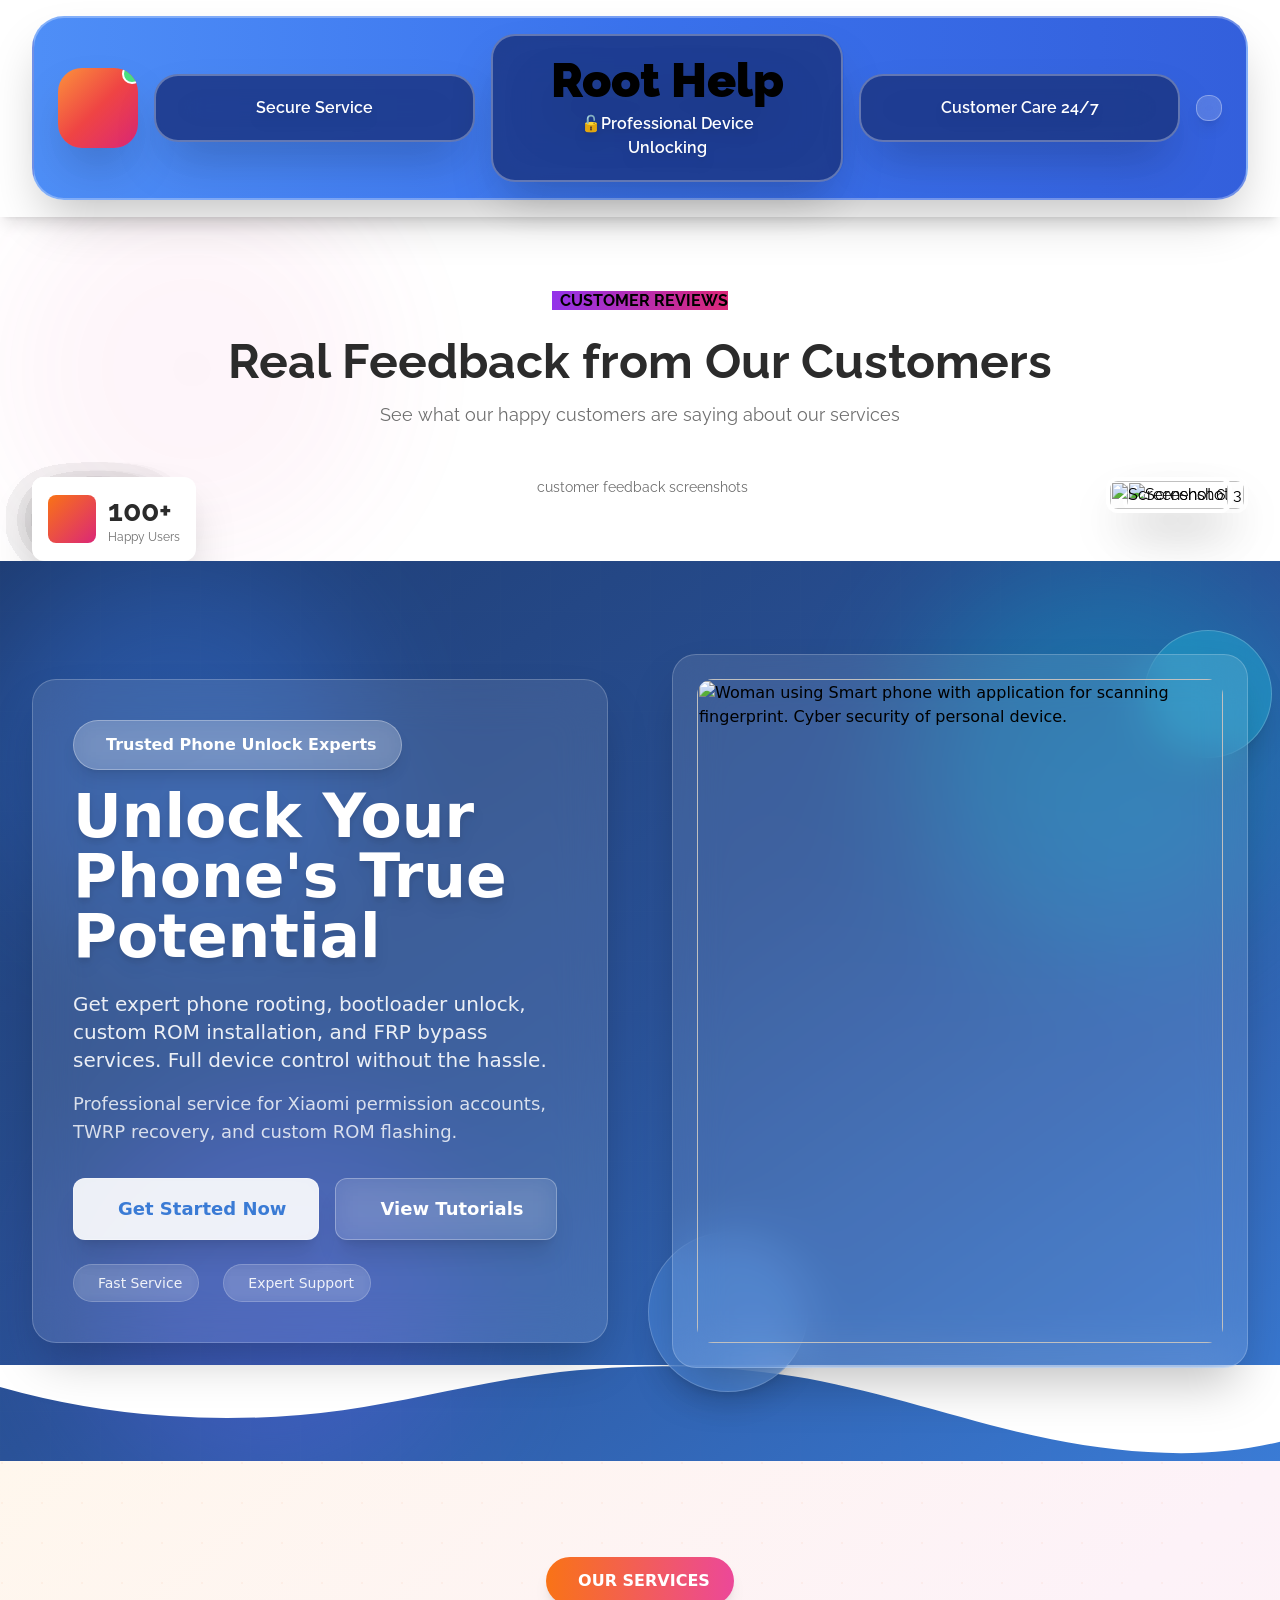
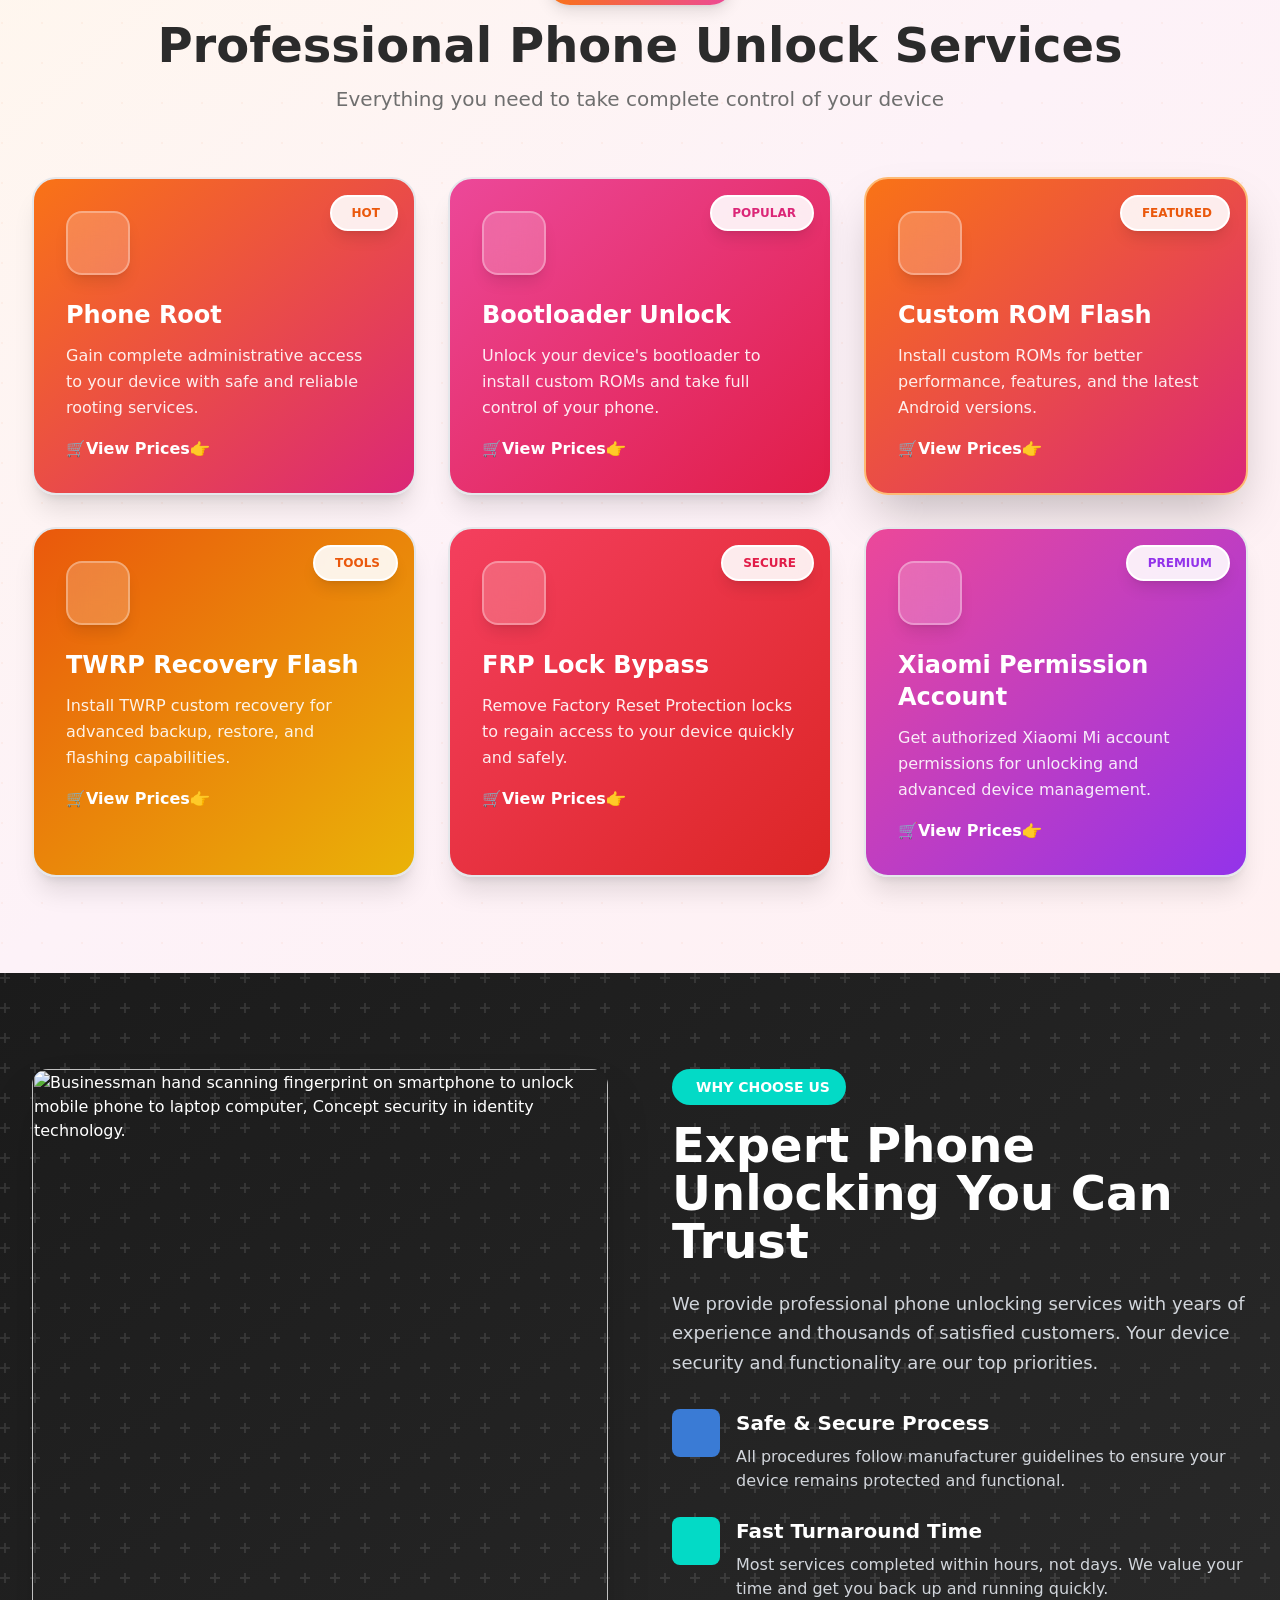
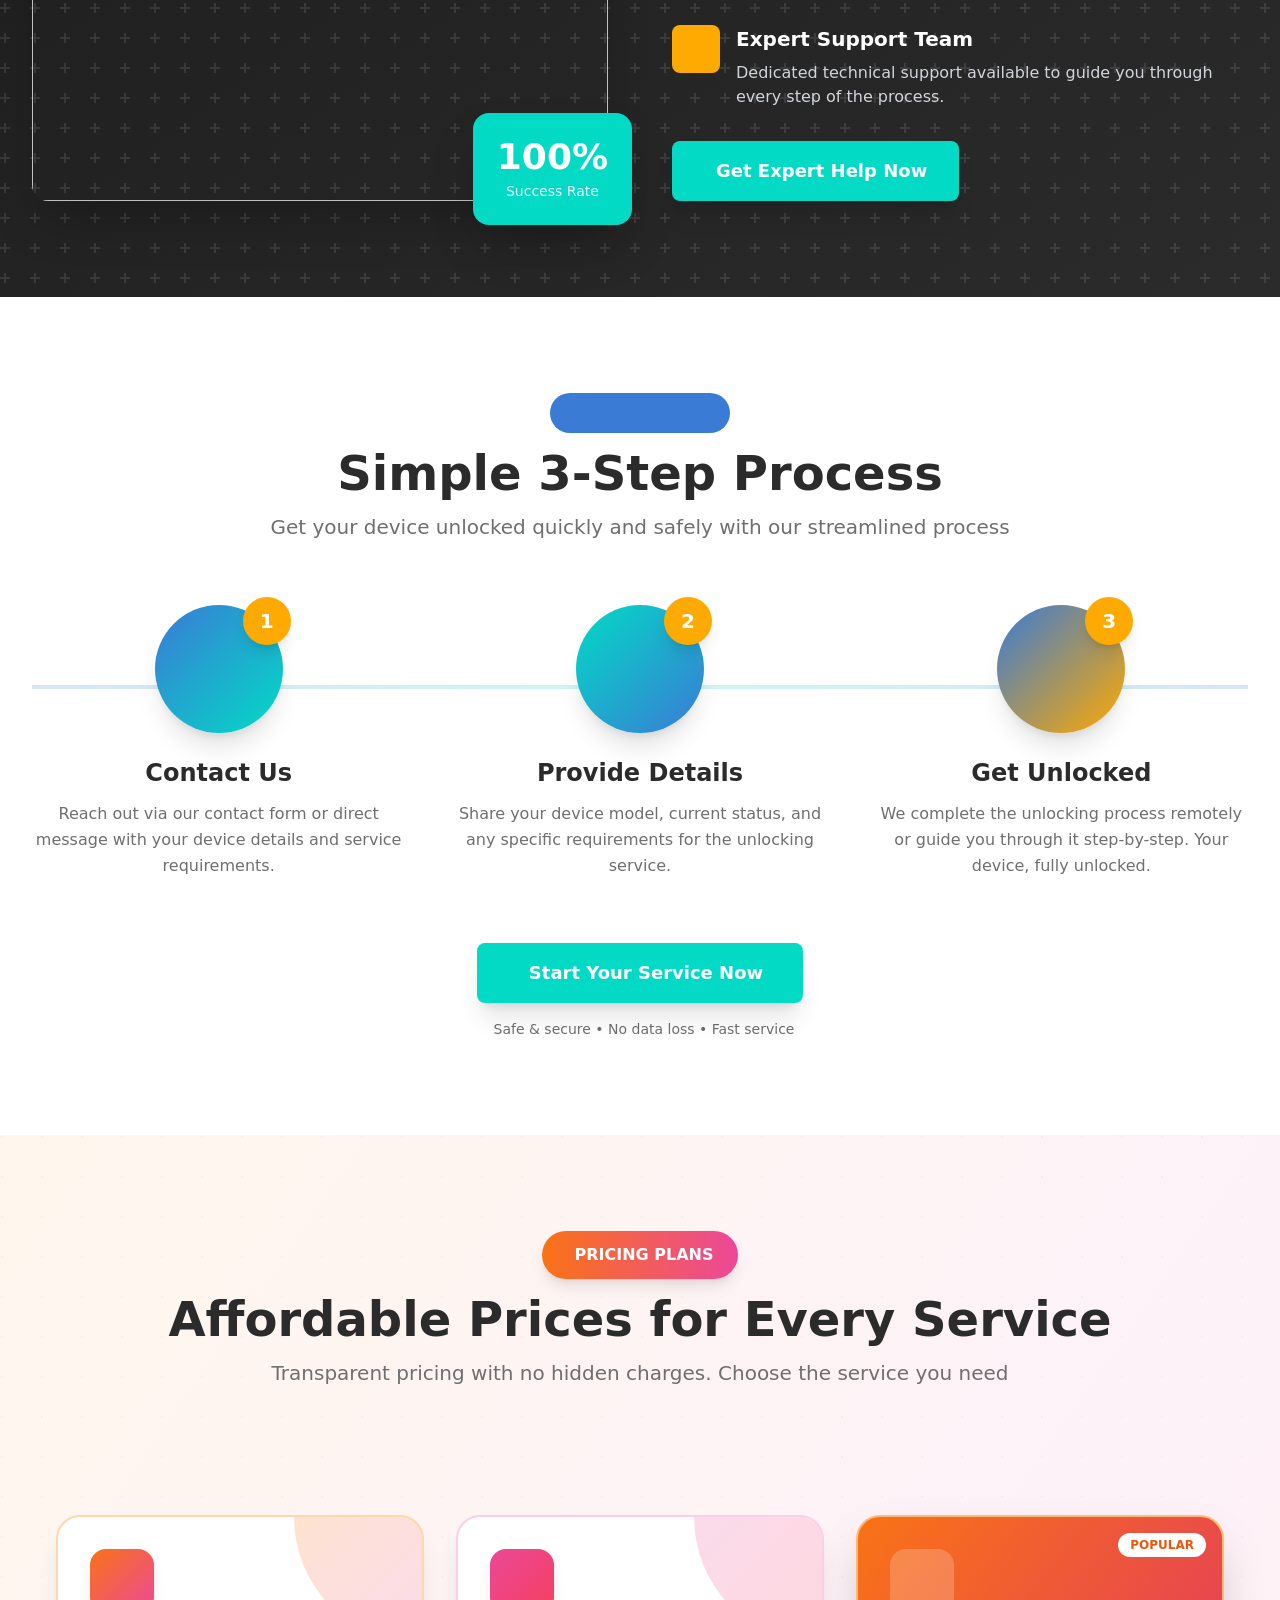
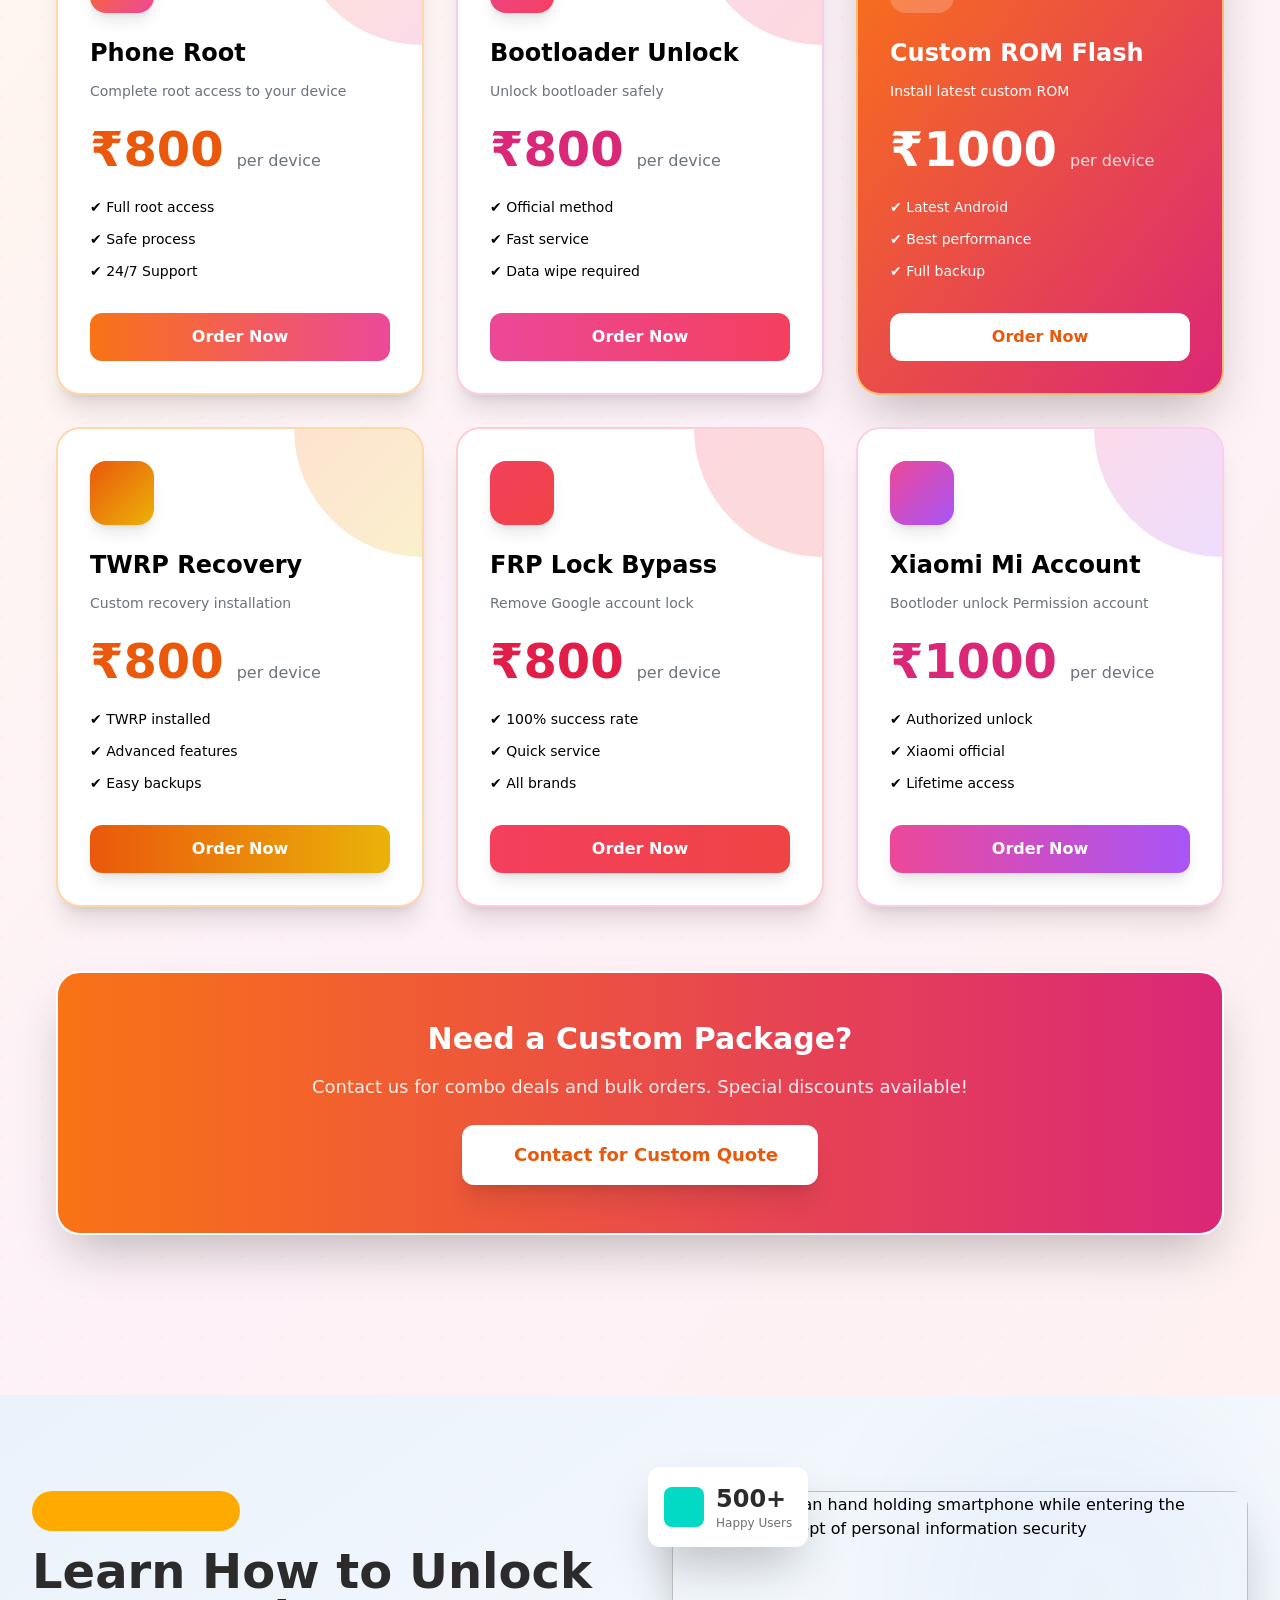
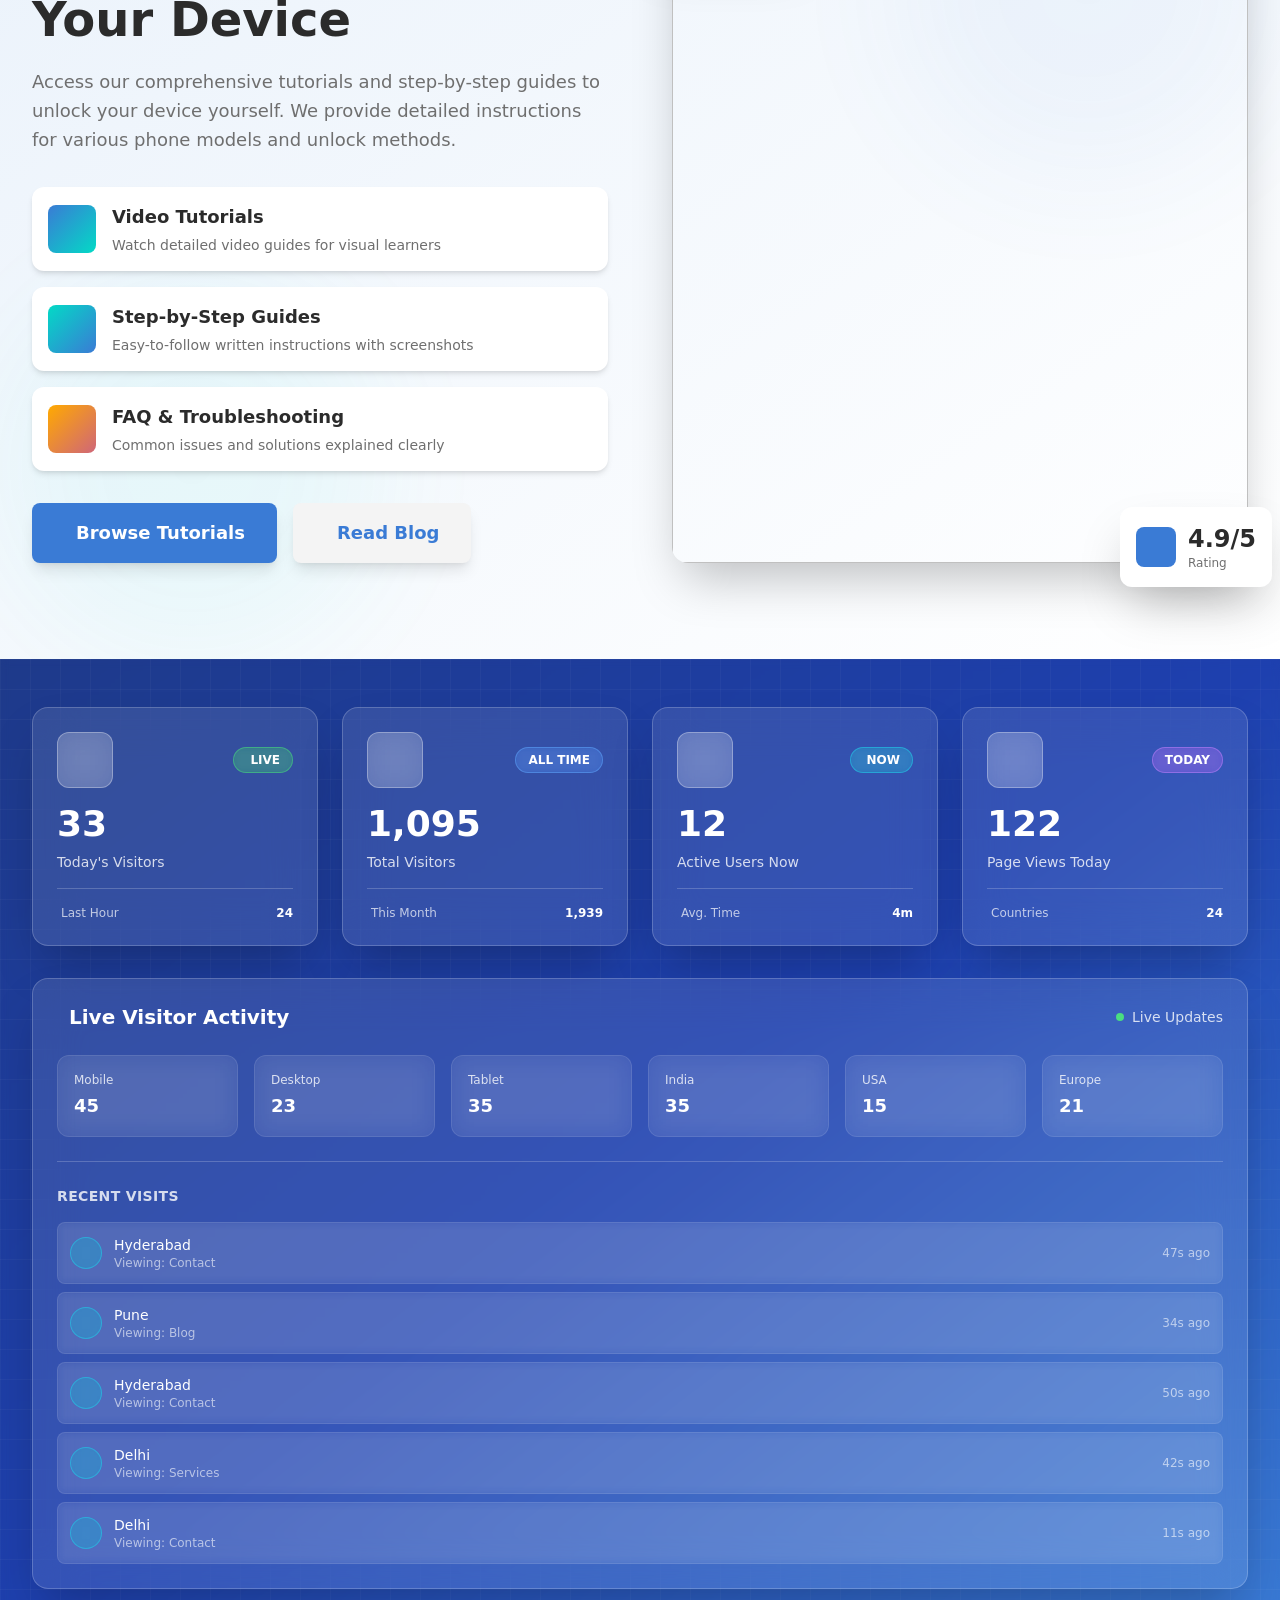
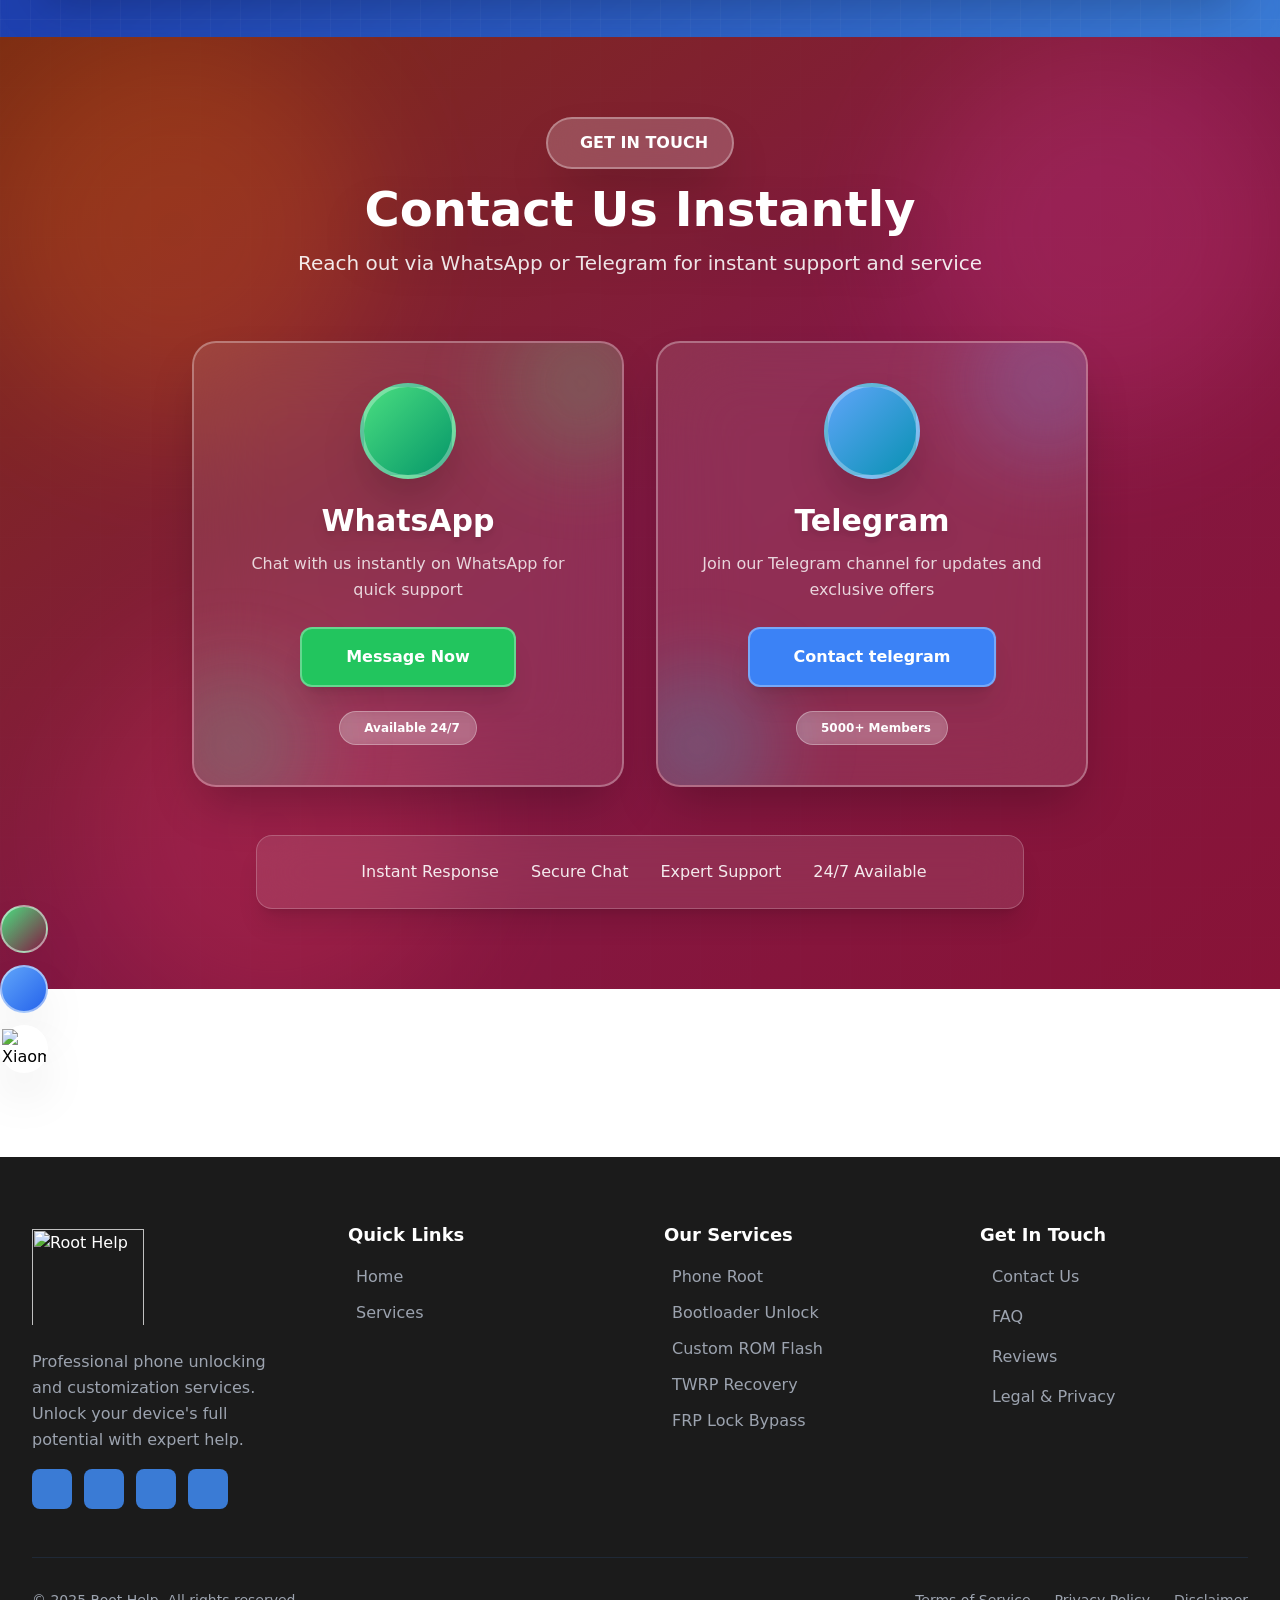
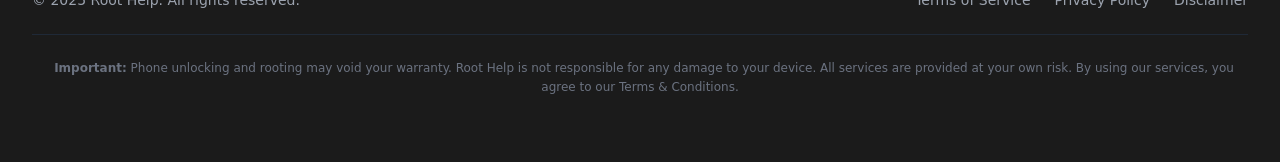
==== commit 27452cba: "Add files via upload" ====
--- a/index.html
+++ b/index.html
@@ -1,11 +1,4756 @@
-<!DOCTYPE html>
-<html>
+<!-- saved from url=(0012)about:srcdoc -->
+<html class="h-full" lang="en">
+
 <head>
-    <title>Redirecting...</title>
-    <script>
-        window.location.href = "https://publictools.github.io/helproot/index.html";
-    </script>
-</head>
-<body>
+  <meta http-equiv="Content-Type" content="text/html; charset=UTF-8">
+
+  <meta name="viewport" content="width=device-width, initial-scale=1.0">
+  <link rel="preconnect" href="https://fonts.googleapis.com/">
+  <link rel="preconnect" href="https://fonts.gstatic.com/" crossorigin="anonymous">
+  <link id="google-fonts-link"
+    href="https://fonts.googleapis.com/css2?family=Oswald:wght@300;400;500;600;700&amp;family=Raleway:wght@300;400;500;600;700&amp;display=swap"
+    rel="stylesheet">
+  <script src="https://kit.fontawesome.com/8e98006f77.js" crossorigin="anonymous"></script>
+  </style>
+  <script src="https://cdn.tailwindcss.com/"></script>
+  <style>
+    :root {
+      --accent-color: #CF6679;
+      --accent2-color: #FFAA00;
+      --accent3-color: #03DAC6;
+      --accent4-color: #8E24AA;
+      --primary-color: #3A7BD5;
+      --dark-text-color: #2B2B2B;
+      --gray-text-color: #6F6F6F;
+      --button-padding-x: 16px;
+      --button-padding-y: 8px;
+      --font-family-body: Raleway;
+      --light-text-color: #FFFFFF;
+      --dark-border-color: #1C3AA9;
+      --light-border-color: #D9E3F0;
+      --font-family-heading: Oswald;
+      --button-rounded-radius: 8px;
+      --dark-background-color: #1B1B1B;
+      --light-background-color: #EAF2FB;
+      --medium-background-color: #D1E1F5;
+      --primary-button-text-color: #FFFFFF;
+      --secondary-button-bg-color: #F4F4F4;
+      --secondary-button-text-color: #3A7BD5;
+      --primary-button-hover-bg-color: #3366AF;
+      --primary-button-hover-text-color: #FFFFFF;
+      --secondary-button-hover-bg-color: #E6E6E6;
+      --secondary-button-hover-text-color: #2E64A6;
+    }
+  </style>
+  <style>
+    .hovered-element {
+      outline: #3871E0 dashed 2px;
+    }
+
+    .clicked-element {
+      outline: #3871E0 solid 2px;
+    }
+
+    .clicked-code-section {
+      border: #3B82F6 solid 2px;
+    }
+  </style>
+
+  <title>Root Help - Professional Mobile Solutions</title>
+  <meta name="description"
+    content="Root Help specializes in phone rooting, bootloader unlocking, custom ROM flashing, TWRP installation, and FRP lock bypass services. We also offer account permissions for Xiaomi devices.">
+  <meta name="language" content="en">
+  <meta property="og:title" content="Root Help - Professional Mobile Solutions">
+  <meta property="og:description"
+    content="Expert services in phone customization, including rooting, bootloader unlocking, and more.">
+  <meta property="twitter:card" content="summary">
+  <meta name="twitter:title" content="Root Help - Professional Mobile Solutions">
+  <meta name="twitter:description"
+    content="Offering specialized phone customization and unlocking services for seamless device personalization.">
+
+  <style>
+    /* Brand Text 7-Color Rainbow Blink Animation */
+    @keyframes blink-text {
+      0% {
+        color: #FF0000;
+        text-shadow: 0 0 20px rgba(255, 0, 0, 0.8), 0 0 40px rgba(255, 0, 0, 0.6), 0 2px 4px rgba(0, 0, 0, 0.3);
+      }
+
+      14.28% {
+        color: #FF7F00;
+        text-shadow: 0 0 20px rgba(255, 127, 0, 0.8), 0 0 40px rgba(255, 127, 0, 0.6), 0 2px 4px rgba(0, 0, 0, 0.3);
+      }
+
+      28.56% {
+        color: #FFFF00;
+        text-shadow: 0 0 20px rgba(255, 255, 0, 0.8), 0 0 40px rgba(255, 255, 0, 0.6), 0 2px 4px rgba(0, 0, 0, 0.3);
+      }
+
+      42.84% {
+        color: #00FF00;
+        text-shadow: 0 0 20px rgba(0, 255, 0, 0.8), 0 0 40px rgba(0, 255, 0, 0.6), 0 2px 4px rgba(0, 0, 0, 0.3);
+      }
+
+      57.12% {
+        color: #0000FF;
+        text-shadow: 0 0 20px rgba(0, 0, 255, 0.8), 0 0 40px rgba(0, 0, 255, 0.6), 0 2px 4px rgba(0, 0, 0, 0.3);
+      }
+
+      71.4% {
+        color: #4B0082;
+        text-shadow: 0 0 20px rgba(75, 0, 130, 0.8), 0 0 40px rgba(75, 0, 130, 0.6), 0 2px 4px rgba(0, 0, 0, 0.3);
+      }
+
+      85.68% {
+        color: #9400D3;
+        text-shadow: 0 0 20px rgba(148, 0, 211, 0.8), 0 0 40px rgba(148, 0, 211, 0.6), 0 2px 4px rgba(0, 0, 0, 0.3);
+      }
+
+      100% {
+        color: #FF0000;
+        text-shadow: 0 0 20px rgba(255, 0, 0, 0.8), 0 0 40px rgba(255, 0, 0, 0.6), 0 2px 4px rgba(0, 0, 0, 0.3);
+      }
+    }
+
+    /* Pulse Slow Animation */
+    @keyframes pulse-slow {
+
+      0%,
+      100% {
+        transform: scale(1);
+        opacity: 1;
+      }
+
+      50% {
+        transform: scale(1.05);
+        opacity: 0.95;
+      }
+    }
+
+    /* Gradient Animation */
+    @keyframes gradient-x {
+
+      0%,
+      100% {
+        background-position: 0% 50%;
+      }
+
+      50% {
+        background-position: 100% 50%;
+      }
+    }
+
+    /* Glow Border Animation */
+    @keyframes glow-border {
+
+      0%,
+      100% {
+        box-shadow: 0 0 20px rgba(255, 255, 255, 0.3), 0 0 40px rgba(255, 184, 77, 0.2);
+      }
+
+      50% {
+        box-shadow: 0 0 30px rgba(255, 255, 255, 0.5), 0 0 60px rgba(255, 184, 77, 0.4);
+      }
+    }
+
+    /* Header Glow Animation */
+    @keyframes header-glow {
+      0% {
+        box-shadow: 0 0 30px rgba(59, 130, 246, 0.4), 0 0 60px rgba(37, 99, 235, 0.3);
+        border-color: rgba(147, 197, 253, 0.3);
+      }
+
+      33% {
+        box-shadow: 0 0 50px rgba(96, 165, 250, 0.6), 0 0 100px rgba(59, 130, 246, 0.5);
+        border-color: rgba(191, 219, 254, 0.5);
+      }
+
+      66% {
+        box-shadow: 0 0 50px rgba(37, 99, 235, 0.6), 0 0 100px rgba(29, 78, 216, 0.5);
+        border-color: rgba(147, 197, 253, 0.5);
+      }
+
+      100% {
+        box-shadow: 0 0 30px rgba(59, 130, 246, 0.4), 0 0 60px rgba(37, 99, 235, 0.3);
+        border-color: rgba(147, 197, 253, 0.3);
+      }
+    }
+
+    /* Brand Text Slide Animation - Right to Left with pause in center */
+    @keyframes slide-right-to-left {
+      0% {
+        transform: translateX(100vw);
+        animation-timing-function: ease-in;
+      }
+
+      35% {
+        transform: translateX(0);
+        animation-timing-function: ease-out;
+      }
+
+      65% {
+        transform: translateX(0);
+        animation-timing-function: ease-in;
+      }
+
+      100% {
+        transform: translateX(-100vw);
+        animation-timing-function: ease-in;
+      }
+    }
+  </style>
+  <style>
+    *,
+    ::before,
+    ::after {
+      --tw-border-spacing-x: 0;
+      --tw-border-spacing-y: 0;
+      --tw-translate-x: 0;
+      --tw-translate-y: 0;
+      --tw-rotate: 0;
+      --tw-skew-x: 0;
+      --tw-skew-y: 0;
+      --tw-scale-x: 1;
+      --tw-scale-y: 1;
+      --tw-pan-x: ;
+      --tw-pan-y: ;
+      --tw-pinch-zoom: ;
+      --tw-scroll-snap-strictness: proximity;
+      --tw-gradient-from-position: ;
+      --tw-gradient-via-position: ;
+      --tw-gradient-to-position: ;
+      --tw-ordinal: ;
+      --tw-slashed-zero: ;
+      --tw-numeric-figure: ;
+      --tw-numeric-spacing: ;
+      --tw-numeric-fraction: ;
+      --tw-ring-inset: ;
+      --tw-ring-offset-width: 0px;
+      --tw-ring-offset-color: #fff;
+      --tw-ring-color: rgb(59 130 246 / 0.5);
+      --tw-ring-offset-shadow: 0 0 #0000;
+      --tw-ring-shadow: 0 0 #0000;
+      --tw-shadow: 0 0 #0000;
+      --tw-shadow-colored: 0 0 #0000;
+      --tw-blur: ;
+      --tw-brightness: ;
+      --tw-contrast: ;
+      --tw-grayscale: ;
+      --tw-hue-rotate: ;
+      --tw-invert: ;
+      --tw-saturate: ;
+      --tw-sepia: ;
+      --tw-drop-shadow: ;
+      --tw-backdrop-blur: ;
+      --tw-backdrop-brightness: ;
+      --tw-backdrop-contrast: ;
+      --tw-backdrop-grayscale: ;
+      --tw-backdrop-hue-rotate: ;
+      --tw-backdrop-invert: ;
+      --tw-backdrop-opacity: ;
+      --tw-backdrop-saturate: ;
+      --tw-backdrop-sepia: ;
+      --tw-contain-size: ;
+      --tw-contain-layout: ;
+      --tw-contain-paint: ;
+      --tw-contain-style:
+    }
+
+    ::backdrop {
+      --tw-border-spacing-x: 0;
+      --tw-border-spacing-y: 0;
+      --tw-translate-x: 0;
+      --tw-translate-y: 0;
+      --tw-rotate: 0;
+      --tw-skew-x: 0;
+      --tw-skew-y: 0;
+      --tw-scale-x: 1;
+      --tw-scale-y: 1;
+      --tw-pan-x: ;
+      --tw-pan-y: ;
+      --tw-pinch-zoom: ;
+      --tw-scroll-snap-strictness: proximity;
+      --tw-gradient-from-position: ;
+      --tw-gradient-via-position: ;
+      --tw-gradient-to-position: ;
+      --tw-ordinal: ;
+      --tw-slashed-zero: ;
+      --tw-numeric-figure: ;
+      --tw-numeric-spacing: ;
+      --tw-numeric-fraction: ;
+      --tw-ring-inset: ;
+      --tw-ring-offset-width: 0px;
+      --tw-ring-offset-color: #fff;
+      --tw-ring-color: rgb(59 130 246 / 0.5);
+      --tw-ring-offset-shadow: 0 0 #0000;
+      --tw-ring-shadow: 0 0 #0000;
+      --tw-shadow: 0 0 #0000;
+      --tw-shadow-colored: 0 0 #0000;
+      --tw-blur: ;
+      --tw-brightness: ;
+      --tw-contrast: ;
+      --tw-grayscale: ;
+      --tw-hue-rotate: ;
+      --tw-invert: ;
+      --tw-saturate: ;
+      --tw-sepia: ;
+      --tw-drop-shadow: ;
+      --tw-backdrop-blur: ;
+      --tw-backdrop-brightness: ;
+      --tw-backdrop-contrast: ;
+      --tw-backdrop-grayscale: ;
+      --tw-backdrop-hue-rotate: ;
+      --tw-backdrop-invert: ;
+      --tw-backdrop-opacity: ;
+      --tw-backdrop-saturate: ;
+      --tw-backdrop-sepia: ;
+      --tw-contain-size: ;
+      --tw-contain-layout: ;
+      --tw-contain-paint: ;
+      --tw-contain-style:
+    }
+
+    /* ! tailwindcss v3.4.17 | MIT License | https://tailwindcss.com */
+    *,
+    ::after,
+    ::before {
+      box-sizing: border-box;
+      border-width: 0;
+      border-style: solid;
+      border-color: #e5e7eb
+    }
+
+    ::after,
+    ::before {
+      --tw-content: ''
+    }
+
+    :host,
+    html {
+      line-height: 1.5;
+      -webkit-text-size-adjust: 100%;
+      -moz-tab-size: 4;
+      tab-size: 4;
+      font-family: ui-sans-serif, system-ui, sans-serif, "Apple Color Emoji", "Segoe UI Emoji", "Segoe UI Symbol", "Noto Color Emoji";
+      font-feature-settings: normal;
+      font-variation-settings: normal;
+      -webkit-tap-highlight-color: transparent
+    }
+
+    body {
+      margin: 0;
+      line-height: inherit
+    }
+
+    hr {
+      height: 0;
+      color: inherit;
+      border-top-width: 1px
+    }
+
+    abbr:where([title]) {
+      -webkit-text-decoration: underline dotted;
+      text-decoration: underline dotted
+    }
+
+    h1,
+    h2,
+    h3,
+    h4,
+    h5,
+    h6 {
+      font-size: inherit;
+      font-weight: inherit
+    }
+
+    a {
+      color: inherit;
+      text-decoration: inherit
+    }
+
+    b,
+    strong {
+      font-weight: bolder
+    }
+
+    code,
+    kbd,
+    pre,
+    samp {
+      font-family: ui-monospace, SFMono-Regular, Menlo, Monaco, Consolas, "Liberation Mono", "Courier New", monospace;
+      font-feature-settings: normal;
+      font-variation-settings: normal;
+      font-size: 1em
+    }
+
+    small {
+      font-size: 80%
+    }
+
+    sub,
+    sup {
+      font-size: 75%;
+      line-height: 0;
+      position: relative;
+      vertical-align: baseline
+    }
+
+    sub {
+      bottom: -.25em
+    }
+
+    sup {
+      top: -.5em
+    }
+
+    table {
+      text-indent: 0;
+      border-color: inherit;
+      border-collapse: collapse
+    }
+
+    button,
+    input,
+    optgroup,
+    select,
+    textarea {
+      font-family: inherit;
+      font-feature-settings: inherit;
+      font-variation-settings: inherit;
+      font-size: 100%;
+      font-weight: inherit;
+      line-height: inherit;
+      letter-spacing: inherit;
+      color: inherit;
+      margin: 0;
+      padding: 0
+    }
+
+    button,
+    select {
+      text-transform: none
+    }
+
+    button,
+    input:where([type=button]),
+    input:where([type=reset]),
+    input:where([type=submit]) {
+      -webkit-appearance: button;
+      background-color: transparent;
+      background-image: none
+    }
+
+    :-moz-focusring {
+      outline: auto
+    }
+
+    :-moz-ui-invalid {
+      box-shadow: none
+    }
+
+    progress {
+      vertical-align: baseline
+    }
+
+    ::-webkit-inner-spin-button,
+    ::-webkit-outer-spin-button {
+      height: auto
+    }
+
+    [type=search] {
+      -webkit-appearance: textfield;
+      outline-offset: -2px
+    }
+
+    ::-webkit-search-decoration {
+      -webkit-appearance: none
+    }
+
+    ::-webkit-file-upload-button {
+      -webkit-appearance: button;
+      font: inherit
+    }
+
+    summary {
+      display: list-item
+    }
+
+    blockquote,
+    dd,
+    dl,
+    figure,
+    h1,
+    h2,
+    h3,
+    h4,
+    h5,
+    h6,
+    hr,
+    p,
+    pre {
+      margin: 0
+    }
+
+    fieldset {
+      margin: 0;
+      padding: 0
+    }
+
+    legend {
+      padding: 0
+    }
+
+    menu,
+    ol,
+    ul {
+      list-style: none;
+      margin: 0;
+      padding: 0
+    }
+
+    dialog {
+      padding: 0
+    }
+
+    textarea {
+      resize: vertical
+    }
+
+    input::placeholder,
+    textarea::placeholder {
+      opacity: 1;
+      color: #9ca3af
+    }
+
+    [role=button],
+    button {
+      cursor: pointer
+    }
+
+    :disabled {
+      cursor: default
+    }
+
+    audio,
+    canvas,
+    embed,
+    iframe,
+    img,
+    object,
+    svg,
+    video {
+      display: block;
+      vertical-align: middle
+    }
+
+    img,
+    video {
+      max-width: 100%;
+      height: auto
+    }
+
+    [hidden]:where(:not([hidden=until-found])) {
+      display: none
+    }
+
+    .absolute {
+      position: absolute
+    }
+
+    .relative {
+      position: relative
+    }
+
+    .sticky {
+      position: sticky
+    }
+
+    .inset-0 {
+      inset: 0px
+    }
+
+    .-bottom-10 {
+      bottom: -2.5rem
+    }
+
+    .-bottom-6 {
+      bottom: -1.5rem
+    }
+
+    .-bottom-8 {
+      bottom: -2rem
+    }
+
+    .-left-10 {
+      left: -2.5rem
+    }
+
+    .-left-4 {
+      left: -1rem
+    }
+
+    .-left-6 {
+      left: -1.5rem
+    }
+
+    .-right-1 {
+      right: -0.25rem
+    }
+
+    .-right-10 {
+      right: -2.5rem
+    }
+
+    .-right-2 {
+      right: -0.5rem
+    }
+
+    .-right-4 {
+      right: -1rem
+    }
+
+    .-right-6 {
+      right: -1.5rem
+    }
+
+    .-top-1 {
+      top: -0.25rem
+    }
+
+    .-top-10 {
+      top: -2.5rem
+    }
+
+    .-top-2 {
+      top: -0.5rem
+    }
+
+    .-top-6 {
+      top: -1.5rem
+    }
+
+    .bottom-0 {
+      bottom: 0px
+    }
+
+    .left-0 {
+      left: 0px
+    }
+
+    .left-20 {
+      left: 5rem
+    }
+
+    .left-4 {
+      left: 1rem
+    }
+
+    .right-0 {
+      right: 0px
+    }
+
+    .right-4 {
+      right: 1rem
+    }
+
+    .top-0 {
+      top: 0px
+    }
+
+    .top-1\/2 {
+      top: 50%
+    }
+
+    .top-20 {
+      top: 5rem
+    }
+
+    .top-4 {
+      top: 1rem
+    }
+
+    .z-10 {
+      z-index: 10
+    }
+
+    .z-50 {
+      z-index: 50
+    }
+
+    .order-1 {
+      order: 1
+    }
+
+    .order-2 {
+      order: 2
+    }
+
+    .order-first {
+      order: -9999
+    }
+
+    .mx-auto {
+      margin-left: auto;
+      margin-right: auto
+    }
+
+    .mb-1 {
+      margin-bottom: 0.25rem
+    }
+
+    .mb-12 {
+      margin-bottom: 3rem
+    }
+
+    .mb-2 {
+      margin-bottom: 0.5rem
+    }
+
+    .mb-3 {
+      margin-bottom: 0.75rem
+    }
+
+    .mb-4 {
+      margin-bottom: 1rem
+    }
+
+    .mb-6 {
+      margin-bottom: 1.5rem
+    }
+
+    .mb-8 {
+      margin-bottom: 2rem
+    }
+
+    .ml-2 {
+      margin-left: 0.5rem
+    }
+
+    .ml-3 {
+      margin-left: 0.75rem
+    }
+
+    .mr-1 {
+      margin-right: 0.25rem
+    }
+
+    .mr-2 {
+      margin-right: 0.5rem
+    }
+
+    .mr-3 {
+      margin-right: 0.75rem
+    }
+
+    .mr-4 {
+      margin-right: 1rem
+    }
+
+    .mt-0\.5 {
+      margin-top: 0.125rem
+    }
+
+    .mt-12 {
+      margin-top: 3rem
+    }
+
+    .mt-16 {
+      margin-top: 4rem
+    }
+
+    .mt-2 {
+      margin-top: 0.5rem
+    }
+
+    .mt-3 {
+      margin-top: 0.75rem
+    }
+
+    .mt-4 {
+      margin-top: 1rem
+    }
+
+    .mt-6 {
+      margin-top: 1.5rem
+    }
+
+    .mt-8 {
+      margin-top: 2rem
+    }
+
+    .mt-1 {
+      margin-top: 0.25rem
+    }
+
+    .block {
+      display: block
+    }
+
+    .inline-block {
+      display: inline-block
+    }
+
+    .flex {
+      display: flex
+    }
+
+    .inline-flex {
+      display: inline-flex
+    }
+
+    .grid {
+      display: grid
+    }
+
+    .hidden {
+      display: none
+    }
+
+    .h-full {
+      height: 100%
+    }
+
+    .h-1 {
+      height: 0.25rem
+    }
+
+    .h-10 {
+      height: 2.5rem
+    }
+
+    .h-12 {
+      height: 3rem
+    }
+
+    .h-14 {
+      height: 3.5rem
+    }
+
+    .h-16 {
+      height: 4rem
+    }
+
+    .h-2 {
+      height: 0.5rem
+    }
+
+    .h-20 {
+      height: 5rem
+    }
+
+    .h-24 {
+      height: 6rem
+    }
+
+    .h-3 {
+      height: 0.75rem
+    }
+
+    .h-32 {
+      height: 8rem
+    }
+
+    .h-4 {
+      height: 1rem
+    }
+
+    .h-40 {
+      height: 10rem
+    }
+
+    .h-5 {
+      height: 1.25rem
+    }
+
+    .h-56 {
+      height: 14rem
+    }
+
+    .h-96 {
+      height: 24rem
+    }
+
+    .h-28 {
+      height: 7rem
+    }
+
+    .h-8 {
+      height: 2rem
+    }
+
+    .min-h-screen {
+      min-height: 100vh
+    }
+
+    .w-10 {
+      width: 2.5rem
+    }
+
+    .w-12 {
+      width: 3rem
+    }
+
+    .w-14 {
+      width: 3.5rem
+    }
+
+    .w-16 {
+      width: 4rem
+    }
+
+    .w-2 {
+      width: 0.5rem
+    }
+
+    .w-20 {
+      width: 5rem
+    }
+
+    .w-24 {
+      width: 6rem
+    }
+
+    .w-3 {
+      width: 0.75rem
+    }
+
+    .w-32 {
+      width: 8rem
+    }
+
+    .w-4 {
+      width: 1rem
+    }
+
+    .w-40 {
+      width: 10rem
+    }
+
+    .w-5 {
+      width: 1.25rem
+    }
+
+    .w-96 {
+      width: 24rem
+    }
+
+    .w-full {
+      width: 100%
+    }
+
+    .w-8 {
+      width: 2rem
+    }
+
+    .max-w-2xl {
+      max-width: 42rem
+    }
+
+    .max-w-3xl {
+      max-width: 48rem
+    }
+
+    .max-w-4xl {
+      max-width: 56rem
+    }
+
+    .max-w-7xl {
+      max-width: 80rem
+    }
+
+    .flex-1 {
+      flex: 1 1 0%
+    }
+
+    .flex-shrink-0 {
+      flex-shrink: 0
+    }
+
+    .-translate-x-full {
+      --tw-translate-x: -100%;
+      transform: translate(var(--tw-translate-x), var(--tw-translate-y)) rotate(var(--tw-rotate)) skewX(var(--tw-skew-x)) skewY(var(--tw-skew-y)) scaleX(var(--tw-scale-x)) scaleY(var(--tw-scale-y))
+    }
+
+    .-translate-y-1\/2 {
+      --tw-translate-y: -50%;
+      transform: translate(var(--tw-translate-x), var(--tw-translate-y)) rotate(var(--tw-rotate)) skewX(var(--tw-skew-x)) skewY(var(--tw-skew-y)) scaleX(var(--tw-scale-x)) scaleY(var(--tw-scale-y))
+    }
+
+    .transform {
+      transform: translate(var(--tw-translate-x), var(--tw-translate-y)) rotate(var(--tw-rotate)) skewX(var(--tw-skew-x)) skewY(var(--tw-skew-y)) scaleX(var(--tw-scale-x)) scaleY(var(--tw-scale-y))
+    }
+
+    @keyframes pulse {
+      50% {
+        opacity: .5
+      }
+    }
+
+    .animate-pulse {
+      animation: pulse 2s cubic-bezier(0.4, 0, 0.6, 1) infinite
+    }
+
+    .cursor-pointer {
+      cursor: pointer
+    }
+
+    .scroll-mt-32 {
+      scroll-margin-top: 8rem
+    }
+
+    .grid-cols-1 {
+      grid-template-columns: repeat(1, minmax(0, 1fr))
+    }
+
+    .grid-cols-2 {
+      grid-template-columns: repeat(2, minmax(0, 1fr))
+    }
+
+    .flex-col {
+      flex-direction: column
+    }
+
+    .flex-wrap {
+      flex-wrap: wrap
+    }
+
+    .items-start {
+      align-items: flex-start
+    }
+
+    .items-end {
+      align-items: flex-end
+    }
+
+    .items-center {
+      align-items: center
+    }
+
+    .justify-end {
+      justify-content: flex-end
+    }
+
+    .justify-center {
+      justify-content: center
+    }
+
+    .justify-between {
+      justify-content: space-between
+    }
+
+    .gap-12 {
+      gap: 3rem
+    }
+
+    .gap-2 {
+      gap: 0.5rem
+    }
+
+    .gap-3 {
+      gap: 0.75rem
+    }
+
+    .gap-4 {
+      gap: 1rem
+    }
+
+    .gap-6 {
+      gap: 1.5rem
+    }
+
+    .gap-8 {
+      gap: 2rem
+    }
+
+    .space-x-3> :not([hidden])~ :not([hidden]) {
+      --tw-space-x-reverse: 0;
+      margin-right: calc(0.75rem * var(--tw-space-x-reverse));
+      margin-left: calc(0.75rem * calc(1 - var(--tw-space-x-reverse)))
+    }
+
+    .space-x-4> :not([hidden])~ :not([hidden]) {
+      --tw-space-x-reverse: 0;
+      margin-right: calc(1rem * var(--tw-space-x-reverse));
+      margin-left: calc(1rem * calc(1 - var(--tw-space-x-reverse)))
+    }
+
+    .space-y-2> :not([hidden])~ :not([hidden]) {
+      --tw-space-y-reverse: 0;
+      margin-top: calc(0.5rem * calc(1 - var(--tw-space-y-reverse)));
+      margin-bottom: calc(0.5rem * var(--tw-space-y-reverse))
+    }
+
+    .space-y-3> :not([hidden])~ :not([hidden]) {
+      --tw-space-y-reverse: 0;
+      margin-top: calc(0.75rem * calc(1 - var(--tw-space-y-reverse)));
+      margin-bottom: calc(0.75rem * var(--tw-space-y-reverse))
+    }
+
+    .space-y-4> :not([hidden])~ :not([hidden]) {
+      --tw-space-y-reverse: 0;
+      margin-top: calc(1rem * calc(1 - var(--tw-space-y-reverse)));
+      margin-bottom: calc(1rem * var(--tw-space-y-reverse))
+    }
+
+    .space-y-6> :not([hidden])~ :not([hidden]) {
+      --tw-space-y-reverse: 0;
+      margin-top: calc(1.5rem * calc(1 - var(--tw-space-y-reverse)));
+      margin-bottom: calc(1.5rem * var(--tw-space-y-reverse))
+    }
+
+    .overflow-hidden {
+      overflow: hidden
+    }
+
+    .whitespace-nowrap {
+      white-space: nowrap
+    }
+
+    .rounded-2xl {
+      border-radius: 1rem
+    }
+
+    .rounded-3xl {
+      border-radius: 1.5rem
+    }
+
+    .rounded-\[32px\] {
+      border-radius: 32px
+    }
+
+    .rounded-\[var\(--button-rounded-radius\)\] {
+      border-radius: var(--button-rounded-radius)
+    }
+
+    .rounded-full {
+      border-radius: 9999px
+    }
+
+    .rounded-lg {
+      border-radius: 0.5rem
+    }
+
+    .rounded-xl {
+      border-radius: 0.75rem
+    }
+
+    .rounded-bl-full {
+      border-bottom-left-radius: 9999px
+    }
+
+    .border {
+      border-width: 1px
+    }
+
+    .border-2 {
+      border-width: 2px
+    }
+
+    .border-4 {
+      border-width: 4px
+    }
+
+    .border-b {
+      border-bottom-width: 1px
+    }
+
+    .border-t {
+      border-top-width: 1px
+    }
+
+    .border-blue-400\/50 {
+      border-color: rgb(96 165 250 / 0.5)
+    }
+
+    .border-cyan-400\/50 {
+      border-color: rgb(34 211 238 / 0.5)
+    }
+
+    .border-green-400\/50 {
+      border-color: rgb(74 222 128 / 0.5)
+    }
+
+    .border-orange-200 {
+      --tw-border-opacity: 1;
+      border-color: rgb(254 215 170 / var(--tw-border-opacity, 1))
+    }
+
+    .border-orange-300 {
+      --tw-border-opacity: 1;
+      border-color: rgb(253 186 116 / var(--tw-border-opacity, 1))
+    }
+
+    .border-pink-200 {
+      --tw-border-opacity: 1;
+      border-color: rgb(251 207 232 / var(--tw-border-opacity, 1))
+    }
+
+    .border-purple-400\/50 {
+      border-color: rgb(192 132 252 / 0.5)
+    }
+
+    .border-rose-200 {
+      --tw-border-opacity: 1;
+      border-color: rgb(254 205 211 / var(--tw-border-opacity, 1))
+    }
+
+    .border-white {
+      --tw-border-opacity: 1;
+      border-color: rgb(255 255 255 / var(--tw-border-opacity, 1))
+    }
+
+    .border-white\/20 {
+      border-color: rgb(255 255 255 / 0.2)
+    }
+
+    .border-white\/30 {
+      border-color: rgb(255 255 255 / 0.3)
+    }
+
+    .border-white\/50 {
+      border-color: rgb(255 255 255 / 0.5)
+    }
+
+    .border-white\/60 {
+      border-color: rgb(255 255 255 / 0.6)
+    }
+
+    .border-white\/70 {
+      border-color: rgb(255 255 255 / 0.7)
+    }
+
+    .border-gray-800 {
+      --tw-border-opacity: 1;
+      border-color: rgb(31 41 55 / var(--tw-border-opacity, 1))
+    }
+
+    .border-white\/10 {
+      border-color: rgb(255 255 255 / 0.1)
+    }
+
+    .bg-white {
+      --tw-bg-opacity: 1;
+      background-color: rgb(255 255 255 / var(--tw-bg-opacity, 1))
+    }
+
+    .bg-\[var\(--accent2-color\)\] {
+      background-color: var(--accent2-color)
+    }
+
+    .bg-\[var\(--accent3-color\)\] {
+      background-color: var(--accent3-color)
+    }
+
+    .bg-\[var\(--primary-color\)\] {
+      background-color: var(--primary-color)
+    }
+
+    .bg-\[var\(--secondary-button-bg-color\)\] {
+      background-color: var(--secondary-button-bg-color)
+    }
+
+    .bg-blue-400\/20 {
+      background-color: rgb(96 165 250 / 0.2)
+    }
+
+    .bg-blue-400\/30 {
+      background-color: rgb(96 165 250 / 0.3)
+    }
+
+    .bg-blue-500 {
+      --tw-bg-opacity: 1;
+      background-color: rgb(59 130 246 / var(--tw-bg-opacity, 1))
+    }
+
+    .bg-blue-500\/30 {
+      background-color: rgb(59 130 246 / 0.3)
+    }
+
+    .bg-blue-500\/90 {
+      background-color: rgb(59 130 246 / 0.9)
+    }
+
+    .bg-blue-900\/50 {
+      background-color: rgb(30 58 138 / 0.5)
+    }
+
+    .bg-blue-900\/90 {
+      background-color: rgb(30 58 138 / 0.9)
+    }
+
+    .bg-cyan-400\/20 {
+      background-color: rgb(34 211 238 / 0.2)
+    }
+
+    .bg-cyan-400\/30 {
+      background-color: rgb(34 211 238 / 0.3)
+    }
+
+    .bg-cyan-500 {
+      --tw-bg-opacity: 1;
+      background-color: rgb(6 182 212 / var(--tw-bg-opacity, 1))
+    }
+
+    .bg-cyan-500\/30 {
+      background-color: rgb(6 182 212 / 0.3)
+    }
+
+    .bg-cyan-500\/90 {
+      background-color: rgb(6 182 212 / 0.9)
+    }
+
+    .bg-emerald-400\/20 {
+      background-color: rgb(52 211 153 / 0.2)
+    }
+
+    .bg-green-400 {
+      --tw-bg-opacity: 1;
+      background-color: rgb(74 222 128 / var(--tw-bg-opacity, 1))
+    }
+
+    .bg-green-400\/20 {
+      background-color: rgb(74 222 128 / 0.2)
+    }
+
+    .bg-green-500 {
+      --tw-bg-opacity: 1;
+      background-color: rgb(34 197 94 / var(--tw-bg-opacity, 1))
+    }
+
+    .bg-green-500\/30 {
+      background-color: rgb(34 197 94 / 0.3)
+    }
+
+    .bg-green-500\/90 {
+      background-color: rgb(34 197 94 / 0.9)
+    }
+
+    .bg-indigo-500 {
+      --tw-bg-opacity: 1;
+      background-color: rgb(99 102 241 / var(--tw-bg-opacity, 1))
+    }
+
+    .bg-indigo-500\/90 {
+      background-color: rgb(99 102 241 / 0.9)
+    }
+
+    .bg-orange-500 {
+      --tw-bg-opacity: 1;
+      background-color: rgb(249 115 22 / var(--tw-bg-opacity, 1))
+    }
+
+    .bg-orange-500\/90 {
+      background-color: rgb(249 115 22 / 0.9)
+    }
+
+    .bg-pink-500 {
+      --tw-bg-opacity: 1;
+      background-color: rgb(236 72 153 / var(--tw-bg-opacity, 1))
+    }
+
+    .bg-purple-500\/30 {
+      background-color: rgb(168 85 247 / 0.3)
+    }
+
+    .bg-purple-500\/90 {
+      background-color: rgb(168 85 247 / 0.9)
+    }
+
+    .bg-red-500\/90 {
+      background-color: rgb(239 68 68 / 0.9)
+    }
+
+    .bg-rose-500 {
+      --tw-bg-opacity: 1;
+      background-color: rgb(244 63 94 / var(--tw-bg-opacity, 1))
+    }
+
+    .bg-white\/10 {
+      background-color: rgb(255 255 255 / 0.1)
+    }
+
+    .bg-white\/20 {
+      background-color: rgb(255 255 255 / 0.2)
+    }
+
+    .bg-white\/30 {
+      background-color: rgb(255 255 255 / 0.3)
+    }
+
+    .bg-white\/50 {
+      background-color: rgb(255 255 255 / 0.5)
+    }
+
+    .bg-white\/80 {
+      background-color: rgb(255 255 255 / 0.8)
+    }
+
+    .bg-white\/90 {
+      background-color: rgb(255 255 255 / 0.9)
+    }
+
+    .bg-yellow-500\/90 {
+      background-color: rgb(234 179 8 / 0.9)
+    }
+
+    .bg-\[var\(--dark-background-color\)\] {
+      background-color: var(--dark-background-color)
+    }
+
+    .bg-\[\#C9CECD\] {
+      --tw-bg-opacity: 1;
+      background-color: rgb(201 206 205 / var(--tw-bg-opacity, 1))
+    }
+
+    .bg-white\/5 {
+      background-color: rgb(255 255 255 / 0.05)
+    }
+
+    .bg-opacity-10 {
+      --tw-bg-opacity: 0.1
+    }
+
+    .bg-gradient-to-br {
+      background-image: linear-gradient(to bottom right, var(--tw-gradient-stops))
+    }
+
+    .bg-gradient-to-r {
+      background-image: linear-gradient(to right, var(--tw-gradient-stops))
+    }
+
+    .bg-gradient-to-t {
+      background-image: linear-gradient(to top, var(--tw-gradient-stops))
+    }
+
+    .from-\[\#1e3c72\] {
+      --tw-gradient-from: #1e3c72 var(--tw-gradient-from-position);
+      --tw-gradient-to: rgb(30 60 114 / 0) var(--tw-gradient-to-position);
+      --tw-gradient-stops: var(--tw-gradient-from), var(--tw-gradient-to)
+    }
+
+    .from-\[var\(--accent2-color\)\] {
+      --tw-gradient-from: var(--accent2-color) var(--tw-gradient-from-position);
+      --tw-gradient-to: rgb(255 255 255 / 0) var(--tw-gradient-to-position);
+      --tw-gradient-stops: var(--tw-gradient-from), var(--tw-gradient-to)
+    }
+
+    .from-\[var\(--accent3-color\)\] {
+      --tw-gradient-from: var(--accent3-color) var(--tw-gradient-from-position);
+      --tw-gradient-to: rgb(255 255 255 / 0) var(--tw-gradient-to-position);
+      --tw-gradient-stops: var(--tw-gradient-from), var(--tw-gradient-to)
+    }
+
+    .from-\[var\(--dark-background-color\)\] {
+      --tw-gradient-from: var(--dark-background-color) var(--tw-gradient-from-position);
+      --tw-gradient-to: rgb(255 255 255 / 0) var(--tw-gradient-to-position);
+      --tw-gradient-stops: var(--tw-gradient-from), var(--tw-gradient-to)
+    }
+
+    .from-\[var\(--light-background-color\)\] {
+      --tw-gradient-from: var(--light-background-color) var(--tw-gradient-from-position);
+      --tw-gradient-to: rgb(255 255 255 / 0) var(--tw-gradient-to-position);
+      --tw-gradient-stops: var(--tw-gradient-from), var(--tw-gradient-to)
+    }
+
+    .from-\[var\(--primary-color\)\] {
+      --tw-gradient-from: var(--primary-color) var(--tw-gradient-from-position);
+      --tw-gradient-to: rgb(255 255 255 / 0) var(--tw-gradient-to-position);
+      --tw-gradient-stops: var(--tw-gradient-from), var(--tw-gradient-to)
+    }
+
+    .from-blue-400 {
+      --tw-gradient-from: #60a5fa var(--tw-gradient-from-position);
+      --tw-gradient-to: rgb(96 165 250 / 0) var(--tw-gradient-to-position);
+      --tw-gradient-stops: var(--tw-gradient-from), var(--tw-gradient-to)
+    }
+
+    .from-blue-500\/20 {
+      --tw-gradient-from: rgb(59 130 246 / 0.2) var(--tw-gradient-from-position);
+      --tw-gradient-to: rgb(59 130 246 / 0) var(--tw-gradient-to-position);
+      --tw-gradient-stops: var(--tw-gradient-from), var(--tw-gradient-to)
+    }
+
+    .from-blue-500\/90 {
+      --tw-gradient-from: rgb(59 130 246 / 0.9) var(--tw-gradient-from-position);
+      --tw-gradient-to: rgb(59 130 246 / 0) var(--tw-gradient-to-position);
+      --tw-gradient-stops: var(--tw-gradient-from), var(--tw-gradient-to)
+    }
+
+    .from-blue-600 {
+      --tw-gradient-from: #2563eb var(--tw-gradient-from-position);
+      --tw-gradient-to: rgb(37 99 235 / 0) var(--tw-gradient-to-position);
+      --tw-gradient-stops: var(--tw-gradient-from), var(--tw-gradient-to)
+    }
+
+    .from-blue-900 {
+      --tw-gradient-from: #1e3a8a var(--tw-gradient-from-position);
+      --tw-gradient-to: rgb(30 58 138 / 0) var(--tw-gradient-to-position);
+      --tw-gradient-stops: var(--tw-gradient-from), var(--tw-gradient-to)
+    }
+
+    .from-cyan-400 {
+      --tw-gradient-from: #22d3ee var(--tw-gradient-from-position);
+      --tw-gradient-to: rgb(34 211 238 / 0) var(--tw-gradient-to-position);
+      --tw-gradient-stops: var(--tw-gradient-from), var(--tw-gradient-to)
+    }
+
+    .from-cyan-500 {
+      --tw-gradient-from: #06b6d4 var(--tw-gradient-from-position);
+      --tw-gradient-to: rgb(6 182 212 / 0) var(--tw-gradient-to-position);
+      --tw-gradient-stops: var(--tw-gradient-from), var(--tw-gradient-to)
+    }
+
+    .from-cyan-900\/80 {
+      --tw-gradient-from: rgb(22 78 99 / 0.8) var(--tw-gradient-from-position);
+      --tw-gradient-to: rgb(22 78 99 / 0) var(--tw-gradient-to-position);
+      --tw-gradient-stops: var(--tw-gradient-from), var(--tw-gradient-to)
+    }
+
+    .from-green-400 {
+      --tw-gradient-from: #4ade80 var(--tw-gradient-from-position);
+      --tw-gradient-to: rgb(74 222 128 / 0) var(--tw-gradient-to-position);
+      --tw-gradient-stops: var(--tw-gradient-from), var(--tw-gradient-to)
+    }
+
+    .from-green-500 {
+      --tw-gradient-from: #22c55e var(--tw-gradient-from-position);
+      --tw-gradient-to: rgb(34 197 94 / 0) var(--tw-gradient-to-position);
+      --tw-gradient-stops: var(--tw-gradient-from), var(--tw-gradient-to)
+    }
+
+    .from-green-500\/20 {
+      --tw-gradient-from: rgb(34 197 94 / 0.2) var(--tw-gradient-from-position);
+      --tw-gradient-to: rgb(34 197 94 / 0) var(--tw-gradient-to-position);
+      --tw-gradient-stops: var(--tw-gradient-from), var(--tw-gradient-to)
+    }
+
+    .from-green-900\/80 {
+      --tw-gradient-from: rgb(20 83 45 / 0.8) var(--tw-gradient-from-position);
+      --tw-gradient-to: rgb(20 83 45 / 0) var(--tw-gradient-to-position);
+      --tw-gradient-stops: var(--tw-gradient-from), var(--tw-gradient-to)
+    }
+
+    .from-indigo-600 {
+      --tw-gradient-from: #4f46e5 var(--tw-gradient-from-position);
+      --tw-gradient-to: rgb(79 70 229 / 0) var(--tw-gradient-to-position);
+      --tw-gradient-stops: var(--tw-gradient-from), var(--tw-gradient-to)
+    }
+
+    .from-indigo-900\/80 {
+      --tw-gradient-from: rgb(49 46 129 / 0.8) var(--tw-gradient-from-position);
+      --tw-gradient-to: rgb(49 46 129 / 0) var(--tw-gradient-to-position);
+      --tw-gradient-stops: var(--tw-gradient-from), var(--tw-gradient-to)
+    }
+
+    .from-orange-400 {
+      --tw-gradient-from: #fb923c var(--tw-gradient-from-position);
+      --tw-gradient-to: rgb(251 146 60 / 0) var(--tw-gradient-to-position);
+      --tw-gradient-stops: var(--tw-gradient-from), var(--tw-gradient-to)
+    }
+
+    .from-orange-50 {
+      --tw-gradient-from: #fff7ed var(--tw-gradient-from-position);
+      --tw-gradient-to: rgb(255 247 237 / 0) var(--tw-gradient-to-position);
+      --tw-gradient-stops: var(--tw-gradient-from), var(--tw-gradient-to)
+    }
+
+    .from-orange-500 {
+      --tw-gradient-from: #f97316 var(--tw-gradient-from-position);
+      --tw-gradient-to: rgb(249 115 22 / 0) var(--tw-gradient-to-position);
+      --tw-gradient-stops: var(--tw-gradient-from), var(--tw-gradient-to)
+    }
+
+    .from-orange-500\/20 {
+      --tw-gradient-from: rgb(249 115 22 / 0.2) var(--tw-gradient-from-position);
+      --tw-gradient-to: rgb(249 115 22 / 0) var(--tw-gradient-to-position);
+      --tw-gradient-stops: var(--tw-gradient-from), var(--tw-gradient-to)
+    }
+
+    .from-orange-600 {
+      --tw-gradient-from: #ea580c var(--tw-gradient-from-position);
+      --tw-gradient-to: rgb(234 88 12 / 0) var(--tw-gradient-to-position);
+      --tw-gradient-stops: var(--tw-gradient-from), var(--tw-gradient-to)
+    }
+
+    .from-orange-900 {
+      --tw-gradient-from: #7c2d12 var(--tw-gradient-from-position);
+      --tw-gradient-to: rgb(124 45 18 / 0) var(--tw-gradient-to-position);
+      --tw-gradient-stops: var(--tw-gradient-from), var(--tw-gradient-to)
+    }
+
+    .from-orange-900\/80 {
+      --tw-gradient-from: rgb(124 45 18 / 0.8) var(--tw-gradient-from-position);
+      --tw-gradient-to: rgb(124 45 18 / 0) var(--tw-gradient-to-position);
+      --tw-gradient-stops: var(--tw-gradient-from), var(--tw-gradient-to)
+    }
+
+    .from-pink-500 {
+      --tw-gradient-from: #ec4899 var(--tw-gradient-from-position);
+      --tw-gradient-to: rgb(236 72 153 / 0) var(--tw-gradient-to-position);
+      --tw-gradient-stops: var(--tw-gradient-from), var(--tw-gradient-to)
+    }
+
+    .from-pink-500\/20 {
+      --tw-gradient-from: rgb(236 72 153 / 0.2) var(--tw-gradient-from-position);
+      --tw-gradient-to: rgb(236 72 153 / 0) var(--tw-gradient-to-position);
+      --tw-gradient-stops: var(--tw-gradient-from), var(--tw-gradient-to)
+    }
+
+    .from-pink-900\/80 {
+      --tw-gradient-from: rgb(131 24 67 / 0.8) var(--tw-gradient-from-position);
+      --tw-gradient-to: rgb(131 24 67 / 0) var(--tw-gradient-to-position);
+      --tw-gradient-stops: var(--tw-gradient-from), var(--tw-gradient-to)
+    }
+
+    .from-purple-600 {
+      --tw-gradient-from: #9333ea var(--tw-gradient-from-position);
+      --tw-gradient-to: rgb(147 51 234 / 0) var(--tw-gradient-to-position);
+      --tw-gradient-stops: var(--tw-gradient-from), var(--tw-gradient-to)
+    }
+
+    .from-purple-900\/80 {
+      --tw-gradient-from: rgb(88 28 135 / 0.8) var(--tw-gradient-from-position);
+      --tw-gradient-to: rgb(88 28 135 / 0) var(--tw-gradient-to-position);
+      --tw-gradient-stops: var(--tw-gradient-from), var(--tw-gradient-to)
+    }
+
+    .from-red-900\/80 {
+      --tw-gradient-from: rgb(127 29 29 / 0.8) var(--tw-gradient-from-position);
+      --tw-gradient-to: rgb(127 29 29 / 0) var(--tw-gradient-to-position);
+      --tw-gradient-stops: var(--tw-gradient-from), var(--tw-gradient-to)
+    }
+
+    .from-rose-500 {
+      --tw-gradient-from: #f43f5e var(--tw-gradient-from-position);
+      --tw-gradient-to: rgb(244 63 94 / 0) var(--tw-gradient-to-position);
+      --tw-gradient-stops: var(--tw-gradient-from), var(--tw-gradient-to)
+    }
+
+    .from-rose-500\/20 {
+      --tw-gradient-from: rgb(244 63 94 / 0.2) var(--tw-gradient-from-position);
+      --tw-gradient-to: rgb(244 63 94 / 0) var(--tw-gradient-to-position);
+      --tw-gradient-stops: var(--tw-gradient-from), var(--tw-gradient-to)
+    }
+
+    .from-teal-500 {
+      --tw-gradient-from: #14b8a6 var(--tw-gradient-from-position);
+      --tw-gradient-to: rgb(20 184 166 / 0) var(--tw-gradient-to-position);
+      --tw-gradient-stops: var(--tw-gradient-from), var(--tw-gradient-to)
+    }
+
+    .from-teal-900\/80 {
+      --tw-gradient-from: rgb(19 78 74 / 0.8) var(--tw-gradient-from-position);
+      --tw-gradient-to: rgb(19 78 74 / 0) var(--tw-gradient-to-position);
+      --tw-gradient-stops: var(--tw-gradient-from), var(--tw-gradient-to)
+    }
+
+    .from-transparent {
+      --tw-gradient-from: transparent var(--tw-gradient-from-position);
+      --tw-gradient-to: rgb(0 0 0 / 0) var(--tw-gradient-to-position);
+      --tw-gradient-stops: var(--tw-gradient-from), var(--tw-gradient-to)
+    }
+
+    .from-yellow-500 {
+      --tw-gradient-from: #eab308 var(--tw-gradient-from-position);
+      --tw-gradient-to: rgb(234 179 8 / 0) var(--tw-gradient-to-position);
+      --tw-gradient-stops: var(--tw-gradient-from), var(--tw-gradient-to)
+    }
+
+    .via-\[\#2a5298\] {
+      --tw-gradient-to: rgb(42 82 152 / 0) var(--tw-gradient-to-position);
+      --tw-gradient-stops: var(--tw-gradient-from), #2a5298 var(--tw-gradient-via-position), var(--tw-gradient-to)
+    }
+
+    .via-\[var\(--accent3-color\)\] {
+      --tw-gradient-to: rgb(255 255 255 / 0) var(--tw-gradient-to-position);
+      --tw-gradient-stops: var(--tw-gradient-from), var(--accent3-color) var(--tw-gradient-via-position), var(--tw-gradient-to)
+    }
+
+    .via-blue-600\/90 {
+      --tw-gradient-to: rgb(37 99 235 / 0) var(--tw-gradient-to-position);
+      --tw-gradient-stops: var(--tw-gradient-from), rgb(37 99 235 / 0.9) var(--tw-gradient-via-position), var(--tw-gradient-to)
+    }
+
+    .via-blue-700 {
+      --tw-gradient-to: rgb(29 78 216 / 0) var(--tw-gradient-to-position);
+      --tw-gradient-stops: var(--tw-gradient-from), #1d4ed8 var(--tw-gradient-via-position), var(--tw-gradient-to)
+    }
+
+    .via-blue-800 {
+      --tw-gradient-to: rgb(30 64 175 / 0) var(--tw-gradient-to-position);
+      --tw-gradient-stops: var(--tw-gradient-from), #1e40af var(--tw-gradient-via-position), var(--tw-gradient-to)
+    }
+
+    .via-pink-50 {
+      --tw-gradient-to: rgb(253 242 248 / 0) var(--tw-gradient-to-position);
+      --tw-gradient-stops: var(--tw-gradient-from), #fdf2f8 var(--tw-gradient-via-position), var(--tw-gradient-to)
+    }
+
+    .via-pink-900 {
+      --tw-gradient-to: rgb(131 24 67 / 0) var(--tw-gradient-to-position);
+      --tw-gradient-stops: var(--tw-gradient-from), #831843 var(--tw-gradient-via-position), var(--tw-gradient-to)
+    }
+
+    .via-red-500 {
+      --tw-gradient-to: rgb(239 68 68 / 0) var(--tw-gradient-to-position);
+      --tw-gradient-stops: var(--tw-gradient-from), #ef4444 var(--tw-gradient-via-position), var(--tw-gradient-to)
+    }
+
+    .via-transparent {
+      --tw-gradient-to: rgb(0 0 0 / 0) var(--tw-gradient-to-position);
+      --tw-gradient-stops: var(--tw-gradient-from), transparent var(--tw-gradient-via-position), var(--tw-gradient-to)
+    }
+
+    .via-white\/30 {
+      --tw-gradient-to: rgb(255 255 255 / 0) var(--tw-gradient-to-position);
+      --tw-gradient-stops: var(--tw-gradient-from), rgb(255 255 255 / 0.3) var(--tw-gradient-via-position), var(--tw-gradient-to)
+    }
+
+    .via-white\/40 {
+      --tw-gradient-to: rgb(255 255 255 / 0) var(--tw-gradient-to-position);
+      --tw-gradient-stops: var(--tw-gradient-from), rgb(255 255 255 / 0.4) var(--tw-gradient-via-position), var(--tw-gradient-to)
+    }
+
+    .to-\[var\(--accent-color\)\] {
+      --tw-gradient-to: var(--accent-color) var(--tw-gradient-to-position)
+    }
+
+    .to-\[var\(--accent2-color\)\] {
+      --tw-gradient-to: var(--accent2-color) var(--tw-gradient-to-position)
+    }
+
+    .to-\[var\(--accent3-color\)\] {
+      --tw-gradient-to: var(--accent3-color) var(--tw-gradient-to-position)
+    }
+
+    .to-\[var\(--dark-text-color\)\] {
+      --tw-gradient-to: var(--dark-text-color) var(--tw-gradient-to-position)
+    }
+
+    .to-\[var\(--primary-color\)\] {
+      --tw-gradient-to: var(--primary-color) var(--tw-gradient-to-position)
+    }
+
+    .to-blue-500 {
+      --tw-gradient-to: #3b82f6 var(--tw-gradient-to-position)
+    }
+
+    .to-blue-600 {
+      --tw-gradient-to: #2563eb var(--tw-gradient-to-position)
+    }
+
+    .to-blue-700\/90 {
+      --tw-gradient-to: rgb(29 78 216 / 0.9) var(--tw-gradient-to-position)
+    }
+
+    .to-blue-800 {
+      --tw-gradient-to: #1e40af var(--tw-gradient-to-position)
+    }
+
+    .to-cyan-600 {
+      --tw-gradient-to: #0891b2 var(--tw-gradient-to-position)
+    }
+
+    .to-cyan-600\/20 {
+      --tw-gradient-to: rgb(8 145 178 / 0.2) var(--tw-gradient-to-position)
+    }
+
+    .to-emerald-600 {
+      --tw-gradient-to: #059669 var(--tw-gradient-to-position)
+    }
+
+    .to-emerald-600\/20 {
+      --tw-gradient-to: rgb(5 150 105 / 0.2) var(--tw-gradient-to-position)
+    }
+
+    .to-orange-600 {
+      --tw-gradient-to: #ea580c var(--tw-gradient-to-position)
+    }
+
+    .to-pink-500 {
+      --tw-gradient-to: #ec4899 var(--tw-gradient-to-position)
+    }
+
+    .to-pink-500\/20 {
+      --tw-gradient-to: rgb(236 72 153 / 0.2) var(--tw-gradient-to-position)
+    }
+
+    .to-pink-600 {
+      --tw-gradient-to: #db2777 var(--tw-gradient-to-position)
+    }
+
+    .to-purple-500 {
+      --tw-gradient-to: #a855f7 var(--tw-gradient-to-position)
+    }
+
+    .to-purple-500\/20 {
+      --tw-gradient-to: rgb(168 85 247 / 0.2) var(--tw-gradient-to-position)
+    }
+
+    .to-purple-600 {
+      --tw-gradient-to: #9333ea var(--tw-gradient-to-position)
+    }
+
+    .to-purple-700 {
+      --tw-gradient-to: #7e22ce var(--tw-gradient-to-position)
+    }
+
+    .to-red-500 {
+      --tw-gradient-to: #ef4444 var(--tw-gradient-to-position)
+    }
+
+    .to-red-500\/20 {
+      --tw-gradient-to: rgb(239 68 68 / 0.2) var(--tw-gradient-to-position)
+    }
+
+    .to-red-600 {
+      --tw-gradient-to: #dc2626 var(--tw-gradient-to-position)
+    }
+
+    .to-rose-50 {
+      --tw-gradient-to: #fff1f2 var(--tw-gradient-to-position)
+    }
+
+    .to-rose-500 {
+      --tw-gradient-to: #f43f5e var(--tw-gradient-to-position)
+    }
+
+    .to-rose-500\/20 {
+      --tw-gradient-to: rgb(244 63 94 / 0.2) var(--tw-gradient-to-position)
+    }
+
+    .to-rose-600 {
+      --tw-gradient-to: #e11d48 var(--tw-gradient-to-position)
+    }
+
+    .to-rose-900 {
+      --tw-gradient-to: #881337 var(--tw-gradient-to-position)
+    }
+
+    .to-transparent {
+      --tw-gradient-to: transparent var(--tw-gradient-to-position)
+    }
+
+    .to-white {
+      --tw-gradient-to: #fff var(--tw-gradient-to-position)
+    }
+
+    .to-yellow-500 {
+      --tw-gradient-to: #eab308 var(--tw-gradient-to-position)
+    }
+
+    .to-yellow-500\/20 {
+      --tw-gradient-to: rgb(234 179 8 / 0.2) var(--tw-gradient-to-position)
+    }
+
+    .fill-white {
+      fill: #fff
+    }
+
+    .object-contain {
+      object-fit: contain
+    }
+
+    .p-1 {
+      padding: 0.25rem
+    }
+
+    .p-10 {
+      padding: 2.5rem
+    }
+
+    .p-3 {
+      padding: 0.75rem
+    }
+
+    .p-4 {
+      padding: 1rem
+    }
+
+    .p-6 {
+      padding: 1.5rem
+    }
+
+    .p-8 {
+      padding: 2rem
+    }
+
+    .px-10 {
+      padding-left: 2.5rem;
+      padding-right: 2.5rem
+    }
+
+    .px-12 {
+      padding-left: 3rem;
+      padding-right: 3rem
+    }
+
+    .px-3 {
+      padding-left: 0.75rem;
+      padding-right: 0.75rem
+    }
+
+    .px-4 {
+      padding-left: 1rem;
+      padding-right: 1rem
+    }
+
+    .px-6 {
+      padding-left: 1.5rem;
+      padding-right: 1.5rem
+    }
+
+    .px-8 {
+      padding-left: 2rem;
+      padding-right: 2rem
+    }
+
+    .py-1 {
+      padding-top: 0.25rem;
+      padding-bottom: 0.25rem
+    }
+
+    .py-12 {
+      padding-top: 3rem;
+      padding-bottom: 3rem
+    }
+
+    .py-16 {
+      padding-top: 4rem;
+      padding-bottom: 4rem
+    }
+
+    .py-2 {
+      padding-top: 0.5rem;
+      padding-bottom: 0.5rem
+    }
+
+    .py-3 {
+      padding-top: 0.75rem;
+      padding-bottom: 0.75rem
+    }
+
+    .py-4 {
+      padding-top: 1rem;
+      padding-bottom: 1rem
+    }
+
+    .py-5 {
+      padding-top: 1.25rem;
+      padding-bottom: 1.25rem
+    }
+
+    .py-6 {
+      padding-top: 1.5rem;
+      padding-bottom: 1.5rem
+    }
+
+    .pb-6 {
+      padding-bottom: 1.5rem
+    }
+
+    .pt-4 {
+      padding-top: 1rem
+    }
+
+    .pt-6 {
+      padding-top: 1.5rem
+    }
+
+    .pt-8 {
+      padding-top: 2rem
+    }
+
+    .text-center {
+      text-align: center
+    }
+
+    .text-2xl {
+      font-size: 1.5rem;
+      line-height: 2rem
+    }
+
+    .text-3xl {
+      font-size: 1.875rem;
+      line-height: 2.25rem
+    }
+
+    .text-4xl {
+      font-size: 2.25rem;
+      line-height: 2.5rem
+    }
+
+    .text-5xl {
+      font-size: 3rem;
+      line-height: 1
+    }
+
+    .text-base {
+      font-size: 1rem;
+      line-height: 1.5rem
+    }
+
+    .text-lg {
+      font-size: 1.125rem;
+      line-height: 1.75rem
+    }
+
+    .text-sm {
+      font-size: 0.875rem;
+      line-height: 1.25rem
+    }
+
+    .text-xl {
+      font-size: 1.25rem;
+      line-height: 1.75rem
+    }
+
+    .text-xs {
+      font-size: 0.75rem;
+      line-height: 1rem
+    }
+
+    .font-\[var\(--font-family-body\)\] {
+      font-weight: var(--font-family-body)
+    }
+
+    .font-\[var\(--font-family-heading\)\] {
+      font-weight: var(--font-family-heading)
+    }
+
+    .font-black {
+      font-weight: 900
+    }
+
+    .font-bold {
+      font-weight: 700
+    }
+
+    .font-medium {
+      font-weight: 500
+    }
+
+    .font-semibold {
+      font-weight: 600
+    }
+
+    .uppercase {
+      text-transform: uppercase
+    }
+
+    .leading-relaxed {
+      line-height: 1.625
+    }
+
+    .leading-tight {
+      line-height: 1.25
+    }
+
+    .tracking-wide {
+      letter-spacing: 0.025em
+    }
+
+    .text-\[var\(--accent2-color\)\] {
+      color: var(--accent2-color)
+    }
+
+    .text-\[var\(--accent3-color\)\] {
+      color: var(--accent3-color)
+    }
+
+    .text-\[var\(--dark-text-color\)\] {
+      color: var(--dark-text-color)
+    }
+
+    .text-\[var\(--gray-text-color\)\] {
+      color: var(--gray-text-color)
+    }
+
+    .text-\[var\(--primary-button-text-color\)\] {
+      color: var(--primary-button-text-color)
+    }
+
+    .text-\[var\(--primary-color\)\] {
+      color: var(--primary-color)
+    }
+
+    .text-\[var\(--secondary-button-text-color\)\] {
+      color: var(--secondary-button-text-color)
+    }
+
+    .text-cyan-200 {
+      --tw-text-opacity: 1;
+      color: rgb(165 243 252 / var(--tw-text-opacity, 1))
+    }
+
+    .text-cyan-300 {
+      --tw-text-opacity: 1;
+      color: rgb(103 232 249 / var(--tw-text-opacity, 1))
+    }
+
+    .text-cyan-400 {
+      --tw-text-opacity: 1;
+      color: rgb(34 211 238 / var(--tw-text-opacity, 1))
+    }
+
+    .text-gray-300 {
+      --tw-text-opacity: 1;
+      color: rgb(209 213 219 / var(--tw-text-opacity, 1))
+    }
+
+    .text-green-400 {
+      --tw-text-opacity: 1;
+      color: rgb(74 222 128 / var(--tw-text-opacity, 1))
+    }
+
+    .text-green-500 {
+      --tw-text-opacity: 1;
+      color: rgb(34 197 94 / var(--tw-text-opacity, 1))
+    }
+
+    .text-orange-400 {
+      --tw-text-opacity: 1;
+      color: rgb(251 146 60 / var(--tw-text-opacity, 1))
+    }
+
+    .text-orange-600 {
+      --tw-text-opacity: 1;
+      color: rgb(234 88 12 / var(--tw-text-opacity, 1))
+    }
+
+    .text-pink-600 {
+      --tw-text-opacity: 1;
+      color: rgb(219 39 119 / var(--tw-text-opacity, 1))
+    }
+
+    .text-purple-600 {
+      --tw-text-opacity: 1;
+      color: rgb(147 51 234 / var(--tw-text-opacity, 1))
+    }
+
+    .text-rose-600 {
+      --tw-text-opacity: 1;
+      color: rgb(225 29 72 / var(--tw-text-opacity, 1))
+    }
+
+    .text-white {
+      --tw-text-opacity: 1;
+      color: rgb(255 255 255 / var(--tw-text-opacity, 1))
+    }
+
+    .text-white\/70 {
+      color: rgb(255 255 255 / 0.7)
+    }
+
+    .text-white\/80 {
+      color: rgb(255 255 255 / 0.8)
+    }
+
+    .text-white\/90 {
+      color: rgb(255 255 255 / 0.9)
+    }
+
+    .text-yellow-400 {
+      --tw-text-opacity: 1;
+      color: rgb(250 204 21 / var(--tw-text-opacity, 1))
+    }
+
+    .text-gray-400 {
+      --tw-text-opacity: 1;
+      color: rgb(156 163 175 / var(--tw-text-opacity, 1))
+    }
+
+    .text-gray-500 {
+      --tw-text-opacity: 1;
+      color: rgb(107 114 128 / var(--tw-text-opacity, 1))
+    }
+
+    .text-yellow-500 {
+      --tw-text-opacity: 1;
+      color: rgb(234 179 8 / var(--tw-text-opacity, 1))
+    }
+
+    .text-blue-400 {
+      --tw-text-opacity: 1;
+      color: rgb(96 165 250 / var(--tw-text-opacity, 1))
+    }
+
+    .text-pink-400 {
+      --tw-text-opacity: 1;
+      color: rgb(244 114 182 / var(--tw-text-opacity, 1))
+    }
+
+    .text-purple-400 {
+      --tw-text-opacity: 1;
+      color: rgb(192 132 252 / var(--tw-text-opacity, 1))
+    }
+
+    .text-white\/60 {
+      color: rgb(255 255 255 / 0.6)
+    }
+
+    .opacity-0 {
+      opacity: 0
+    }
+
+    .opacity-10 {
+      opacity: 0.1
+    }
+
+    .opacity-20 {
+      opacity: 0.2
+    }
+
+    .opacity-30 {
+      opacity: 0.3
+    }
+
+    .opacity-5 {
+      opacity: 0.05
+    }
+
+    .opacity-90 {
+      opacity: 0.9
+    }
+
+    .mix-blend-multiply {
+      mix-blend-mode: multiply
+    }
+
+    .shadow-2xl {
+      --tw-shadow: 0 25px 50px -12px rgb(0 0 0 / 0.25);
+      --tw-shadow-colored: 0 25px 50px -12px var(--tw-shadow-color);
+      box-shadow: var(--tw-ring-offset-shadow, 0 0 #0000), var(--tw-ring-shadow, 0 0 #0000), var(--tw-shadow)
+    }
+
+    .shadow-inner {
+      --tw-shadow: inset 0 2px 4px 0 rgb(0 0 0 / 0.05);
+      --tw-shadow-colored: inset 0 2px 4px 0 var(--tw-shadow-color);
+      box-shadow: var(--tw-ring-offset-shadow, 0 0 #0000), var(--tw-ring-shadow, 0 0 #0000), var(--tw-shadow)
+    }
+
+    .shadow-lg {
+      --tw-shadow: 0 10px 15px -3px rgb(0 0 0 / 0.1), 0 4px 6px -4px rgb(0 0 0 / 0.1);
+      --tw-shadow-colored: 0 10px 15px -3px var(--tw-shadow-color), 0 4px 6px -4px var(--tw-shadow-color);
+      box-shadow: var(--tw-ring-offset-shadow, 0 0 #0000), var(--tw-ring-shadow, 0 0 #0000), var(--tw-shadow)
+    }
+
+    .shadow-md {
+      --tw-shadow: 0 4px 6px -1px rgb(0 0 0 / 0.1), 0 2px 4px -2px rgb(0 0 0 / 0.1);
+      --tw-shadow-colored: 0 4px 6px -1px var(--tw-shadow-color), 0 2px 4px -2px var(--tw-shadow-color);
+      box-shadow: var(--tw-ring-offset-shadow, 0 0 #0000), var(--tw-ring-shadow, 0 0 #0000), var(--tw-shadow)
+    }
+
+    .shadow-xl {
+      --tw-shadow: 0 20px 25px -5px rgb(0 0 0 / 0.1), 0 8px 10px -6px rgb(0 0 0 / 0.1);
+      --tw-shadow-colored: 0 20px 25px -5px var(--tw-shadow-color), 0 8px 10px -6px var(--tw-shadow-color);
+      box-shadow: var(--tw-ring-offset-shadow, 0 0 #0000), var(--tw-ring-shadow, 0 0 #0000), var(--tw-shadow)
+    }
+
+    .blur-2xl {
+      --tw-blur: blur(40px);
+      filter: var(--tw-blur) var(--tw-brightness) var(--tw-contrast) var(--tw-grayscale) var(--tw-hue-rotate) var(--tw-invert) var(--tw-saturate) var(--tw-sepia) var(--tw-drop-shadow)
+    }
+
+    .blur-3xl {
+      --tw-blur: blur(64px);
+      filter: var(--tw-blur) var(--tw-brightness) var(--tw-contrast) var(--tw-grayscale) var(--tw-hue-rotate) var(--tw-invert) var(--tw-saturate) var(--tw-sepia) var(--tw-drop-shadow)
+    }
+
+    .drop-shadow-2xl {
+      --tw-drop-shadow: drop-shadow(0 25px 25px rgb(0 0 0 / 0.15));
+      filter: var(--tw-blur) var(--tw-brightness) var(--tw-contrast) var(--tw-grayscale) var(--tw-hue-rotate) var(--tw-invert) var(--tw-saturate) var(--tw-sepia) var(--tw-drop-shadow)
+    }
+
+    .drop-shadow-lg {
+      --tw-drop-shadow: drop-shadow(0 10px 8px rgb(0 0 0 / 0.04)) drop-shadow(0 4px 3px rgb(0 0 0 / 0.1));
+      filter: var(--tw-blur) var(--tw-brightness) var(--tw-contrast) var(--tw-grayscale) var(--tw-hue-rotate) var(--tw-invert) var(--tw-saturate) var(--tw-sepia) var(--tw-drop-shadow)
+    }
+
+    .filter {
+      filter: var(--tw-blur) var(--tw-brightness) var(--tw-contrast) var(--tw-grayscale) var(--tw-hue-rotate) var(--tw-invert) var(--tw-saturate) var(--tw-sepia) var(--tw-drop-shadow)
+    }
+
+    .backdrop-blur-2xl {
+      --tw-backdrop-blur: blur(40px);
+      -webkit-backdrop-filter: var(--tw-backdrop-blur) var(--tw-backdrop-brightness) var(--tw-backdrop-contrast) var(--tw-backdrop-grayscale) var(--tw-backdrop-hue-rotate) var(--tw-backdrop-invert) var(--tw-backdrop-opacity) var(--tw-backdrop-saturate) var(--tw-backdrop-sepia);
+      backdrop-filter: var(--tw-backdrop-blur) var(--tw-backdrop-brightness) var(--tw-backdrop-contrast) var(--tw-backdrop-grayscale) var(--tw-backdrop-hue-rotate) var(--tw-backdrop-invert) var(--tw-backdrop-opacity) var(--tw-backdrop-saturate) var(--tw-backdrop-sepia)
+    }
+
+    .backdrop-blur-md {
+      --tw-backdrop-blur: blur(12px);
+      -webkit-backdrop-filter: var(--tw-backdrop-blur) var(--tw-backdrop-brightness) var(--tw-backdrop-contrast) var(--tw-backdrop-grayscale) var(--tw-backdrop-hue-rotate) var(--tw-backdrop-invert) var(--tw-backdrop-opacity) var(--tw-backdrop-saturate) var(--tw-backdrop-sepia);
+      backdrop-filter: var(--tw-backdrop-blur) var(--tw-backdrop-brightness) var(--tw-backdrop-contrast) var(--tw-backdrop-grayscale) var(--tw-backdrop-hue-rotate) var(--tw-backdrop-invert) var(--tw-backdrop-opacity) var(--tw-backdrop-saturate) var(--tw-backdrop-sepia)
+    }
+
+    .backdrop-blur-sm {
+      --tw-backdrop-blur: blur(4px);
+      -webkit-backdrop-filter: var(--tw-backdrop-blur) var(--tw-backdrop-brightness) var(--tw-backdrop-contrast) var(--tw-backdrop-grayscale) var(--tw-backdrop-hue-rotate) var(--tw-backdrop-invert) var(--tw-backdrop-opacity) var(--tw-backdrop-saturate) var(--tw-backdrop-sepia);
+      backdrop-filter: var(--tw-backdrop-blur) var(--tw-backdrop-brightness) var(--tw-backdrop-contrast) var(--tw-backdrop-grayscale) var(--tw-backdrop-hue-rotate) var(--tw-backdrop-invert) var(--tw-backdrop-opacity) var(--tw-backdrop-saturate) var(--tw-backdrop-sepia)
+    }
+
+    .backdrop-blur-xl {
+      --tw-backdrop-blur: blur(24px);
+      -webkit-backdrop-filter: var(--tw-backdrop-blur) var(--tw-backdrop-brightness) var(--tw-backdrop-contrast) var(--tw-backdrop-grayscale) var(--tw-backdrop-hue-rotate) var(--tw-backdrop-invert) var(--tw-backdrop-opacity) var(--tw-backdrop-saturate) var(--tw-backdrop-sepia);
+      backdrop-filter: var(--tw-backdrop-blur) var(--tw-backdrop-brightness) var(--tw-backdrop-contrast) var(--tw-backdrop-grayscale) var(--tw-backdrop-hue-rotate) var(--tw-backdrop-invert) var(--tw-backdrop-opacity) var(--tw-backdrop-saturate) var(--tw-backdrop-sepia)
+    }
+
+    .transition-all {
+      transition-property: all;
+      transition-timing-function: cubic-bezier(0.4, 0, 0.2, 1);
+      transition-duration: 150ms
+    }
+
+    .transition-colors {
+      transition-property: color, background-color, border-color, fill, stroke, -webkit-text-decoration-color;
+      transition-property: color, background-color, border-color, text-decoration-color, fill, stroke;
+      transition-property: color, background-color, border-color, text-decoration-color, fill, stroke, -webkit-text-decoration-color;
+      transition-timing-function: cubic-bezier(0.4, 0, 0.2, 1);
+      transition-duration: 150ms
+    }
+
+    .transition-opacity {
+      transition-property: opacity;
+      transition-timing-function: cubic-bezier(0.4, 0, 0.2, 1);
+      transition-duration: 150ms
+    }
+
+    .transition-shadow {
+      transition-property: box-shadow;
+      transition-timing-function: cubic-bezier(0.4, 0, 0.2, 1);
+      transition-duration: 150ms
+    }
+
+    .transition-transform {
+      transition-property: transform;
+      transition-timing-function: cubic-bezier(0.4, 0, 0.2, 1);
+      transition-duration: 150ms
+    }
+
+    .duration-200 {
+      transition-duration: 200ms
+    }
+
+    .duration-300 {
+      transition-duration: 300ms
+    }
+
+    .duration-500 {
+      transition-duration: 500ms
+    }
+
+    .duration-700 {
+      transition-duration: 700ms
+    }
+
+    .ease-in-out {
+      transition-timing-function: cubic-bezier(0.4, 0, 0.2, 1)
+    }
+
+    .\[font-family\:var\(--font-family-body\)\] {
+      font-family: var(--font-family-body)
+    }
+
+    .hover\:-translate-y-1:hover {
+      --tw-translate-y: -0.25rem;
+      transform: translate(var(--tw-translate-x), var(--tw-translate-y)) rotate(var(--tw-rotate)) skewX(var(--tw-skew-x)) skewY(var(--tw-skew-y)) scaleX(var(--tw-scale-x)) scaleY(var(--tw-scale-y))
+    }
+
+    .hover\:-translate-y-2:hover {
+      --tw-translate-y: -0.5rem;
+      transform: translate(var(--tw-translate-x), var(--tw-translate-y)) rotate(var(--tw-rotate)) skewX(var(--tw-skew-x)) skewY(var(--tw-skew-y)) scaleX(var(--tw-scale-x)) scaleY(var(--tw-scale-y))
+    }
+
+    .hover\:-translate-y-3:hover {
+      --tw-translate-y: -0.75rem;
+      transform: translate(var(--tw-translate-x), var(--tw-translate-y)) rotate(var(--tw-rotate)) skewX(var(--tw-skew-x)) skewY(var(--tw-skew-y)) scaleX(var(--tw-scale-x)) scaleY(var(--tw-scale-y))
+    }
+
+    .hover\:scale-105:hover {
+      --tw-scale-x: 1.05;
+      --tw-scale-y: 1.05;
+      transform: translate(var(--tw-translate-x), var(--tw-translate-y)) rotate(var(--tw-rotate)) skewX(var(--tw-skew-x)) skewY(var(--tw-skew-y)) scaleX(var(--tw-scale-x)) scaleY(var(--tw-scale-y))
+    }
+
+    .hover\:scale-125:hover {
+      --tw-scale-x: 1.25;
+      --tw-scale-y: 1.25;
+      transform: translate(var(--tw-translate-x), var(--tw-translate-y)) rotate(var(--tw-rotate)) skewX(var(--tw-skew-x)) skewY(var(--tw-skew-y)) scaleX(var(--tw-scale-x)) scaleY(var(--tw-scale-y))
+    }
+
+    .hover\:bg-\[var\(--primary-button-hover-bg-color\)\]:hover {
+      background-color: var(--primary-button-hover-bg-color)
+    }
+
+    .hover\:bg-\[var\(--primary-color\)\]:hover {
+      background-color: var(--primary-color)
+    }
+
+    .hover\:bg-\[var\(--secondary-button-hover-bg-color\)\]:hover {
+      background-color: var(--secondary-button-hover-bg-color)
+    }
+
+    .hover\:bg-blue-400:hover {
+      --tw-bg-opacity: 1;
+      background-color: rgb(96 165 250 / var(--tw-bg-opacity, 1))
+    }
+
+    .hover\:bg-blue-800\/70:hover {
+      background-color: rgb(30 64 175 / 0.7)
+    }
+
+    .hover\:bg-blue-800\/90:hover {
+      background-color: rgb(30 64 175 / 0.9)
+    }
+
+    .hover\:bg-green-400:hover {
+      --tw-bg-opacity: 1;
+      background-color: rgb(74 222 128 / var(--tw-bg-opacity, 1))
+    }
+
+    .hover\:bg-orange-50:hover {
+      --tw-bg-opacity: 1;
+      background-color: rgb(255 247 237 / var(--tw-bg-opacity, 1))
+    }
+
+    .hover\:bg-white:hover {
+      --tw-bg-opacity: 1;
+      background-color: rgb(255 255 255 / var(--tw-bg-opacity, 1))
+    }
+
+    .hover\:bg-white\/15:hover {
+      background-color: rgb(255 255 255 / 0.15)
+    }
+
+    .hover\:bg-white\/20:hover {
+      background-color: rgb(255 255 255 / 0.2)
+    }
+
+    .hover\:bg-white\/30:hover {
+      background-color: rgb(255 255 255 / 0.3)
+    }
+
+    .hover\:bg-white\/40:hover {
+      background-color: rgb(255 255 255 / 0.4)
+    }
+
+    .hover\:bg-white\/80:hover {
+      background-color: rgb(255 255 255 / 0.8)
+    }
+
+    .hover\:bg-white\/10:hover {
+      background-color: rgb(255 255 255 / 0.1)
+    }
+
+    .hover\:from-cyan-300:hover {
+      --tw-gradient-from: #67e8f9 var(--tw-gradient-from-position);
+      --tw-gradient-to: rgb(103 232 249 / 0) var(--tw-gradient-to-position);
+      --tw-gradient-stops: var(--tw-gradient-from), var(--tw-gradient-to)
+    }
+
+    .hover\:from-orange-600:hover {
+      --tw-gradient-from: #ea580c var(--tw-gradient-from-position);
+      --tw-gradient-to: rgb(234 88 12 / 0) var(--tw-gradient-to-position);
+      --tw-gradient-stops: var(--tw-gradient-from), var(--tw-gradient-to)
+    }
+
+    .hover\:from-orange-700:hover {
+      --tw-gradient-from: #c2410c var(--tw-gradient-from-position);
+      --tw-gradient-to: rgb(194 65 12 / 0) var(--tw-gradient-to-position);
+      --tw-gradient-stops: var(--tw-gradient-from), var(--tw-gradient-to)
+    }
+
+    .hover\:from-pink-600:hover {
+      --tw-gradient-from: #db2777 var(--tw-gradient-from-position);
+      --tw-gradient-to: rgb(219 39 119 / 0) var(--tw-gradient-to-position);
+      --tw-gradient-stops: var(--tw-gradient-from), var(--tw-gradient-to)
+    }
+
+    .hover\:from-rose-600:hover {
+      --tw-gradient-from: #e11d48 var(--tw-gradient-from-position);
+      --tw-gradient-to: rgb(225 29 72 / 0) var(--tw-gradient-to-position);
+      --tw-gradient-stops: var(--tw-gradient-from), var(--tw-gradient-to)
+    }
+
+    .hover\:to-blue-400:hover {
+      --tw-gradient-to: #60a5fa var(--tw-gradient-to-position)
+    }
+
+    .hover\:to-pink-600:hover {
+      --tw-gradient-to: #db2777 var(--tw-gradient-to-position)
+    }
+
+    .hover\:to-purple-600:hover {
+      --tw-gradient-to: #9333ea var(--tw-gradient-to-position)
+    }
+
+    .hover\:to-red-600:hover {
+      --tw-gradient-to: #dc2626 var(--tw-gradient-to-position)
+    }
+
+    .hover\:to-rose-600:hover {
+      --tw-gradient-to: #e11d48 var(--tw-gradient-to-position)
+    }
+
+    .hover\:to-yellow-600:hover {
+      --tw-gradient-to: #ca8a04 var(--tw-gradient-to-position)
+    }
+
+    .hover\:text-orange-100:hover {
+      --tw-text-opacity: 1;
+      color: rgb(255 237 213 / var(--tw-text-opacity, 1))
+    }
+
+    .hover\:text-orange-200:hover {
+      --tw-text-opacity: 1;
+      color: rgb(254 215 170 / var(--tw-text-opacity, 1))
+    }
+
+    .hover\:text-pink-100:hover {
+      --tw-text-opacity: 1;
+      color: rgb(252 231 243 / var(--tw-text-opacity, 1))
+    }
+
+    .hover\:text-purple-100:hover {
+      --tw-text-opacity: 1;
+      color: rgb(243 232 255 / var(--tw-text-opacity, 1))
+    }
+
+    .hover\:text-red-100:hover {
+      --tw-text-opacity: 1;
+      color: rgb(254 226 226 / var(--tw-text-opacity, 1))
+    }
+
+    .hover\:text-yellow-100:hover {
+      --tw-text-opacity: 1;
+      color: rgb(254 249 195 / var(--tw-text-opacity, 1))
+    }
+
+    .hover\:text-\[var\(--accent3-color\)\]:hover {
+      color: var(--accent3-color)
+    }
+
+    .hover\:shadow-2xl:hover {
+      --tw-shadow: 0 25px 50px -12px rgb(0 0 0 / 0.25);
+      --tw-shadow-colored: 0 25px 50px -12px var(--tw-shadow-color);
+      box-shadow: var(--tw-ring-offset-shadow, 0 0 #0000), var(--tw-ring-shadow, 0 0 #0000), var(--tw-shadow)
+    }
+
+    .hover\:shadow-lg:hover {
+      --tw-shadow: 0 10px 15px -3px rgb(0 0 0 / 0.1), 0 4px 6px -4px rgb(0 0 0 / 0.1);
+      --tw-shadow-colored: 0 10px 15px -3px var(--tw-shadow-color), 0 4px 6px -4px var(--tw-shadow-color);
+      box-shadow: var(--tw-ring-offset-shadow, 0 0 #0000), var(--tw-ring-shadow, 0 0 #0000), var(--tw-shadow)
+    }
+
+    .hover\:shadow-xl:hover {
+      --tw-shadow: 0 20px 25px -5px rgb(0 0 0 / 0.1), 0 8px 10px -6px rgb(0 0 0 / 0.1);
+      --tw-shadow-colored: 0 20px 25px -5px var(--tw-shadow-color), 0 8px 10px -6px var(--tw-shadow-color);
+      box-shadow: var(--tw-ring-offset-shadow, 0 0 #0000), var(--tw-ring-shadow, 0 0 #0000), var(--tw-shadow)
+    }
+
+    .group:hover .group-hover\:translate-x-2 {
+      --tw-translate-x: 0.5rem;
+      transform: translate(var(--tw-translate-x), var(--tw-translate-y)) rotate(var(--tw-rotate)) skewX(var(--tw-skew-x)) skewY(var(--tw-skew-y)) scaleX(var(--tw-scale-x)) scaleY(var(--tw-scale-y))
+    }
+
+    .group:hover .group-hover\:translate-x-full {
+      --tw-translate-x: 100%;
+      transform: translate(var(--tw-translate-x), var(--tw-translate-y)) rotate(var(--tw-rotate)) skewX(var(--tw-skew-x)) skewY(var(--tw-skew-y)) scaleX(var(--tw-scale-x)) scaleY(var(--tw-scale-y))
+    }
+
+    .group:hover .group-hover\:rotate-12 {
+      --tw-rotate: 12deg;
+      transform: translate(var(--tw-translate-x), var(--tw-translate-y)) rotate(var(--tw-rotate)) skewX(var(--tw-skew-x)) skewY(var(--tw-skew-y)) scaleX(var(--tw-scale-x)) scaleY(var(--tw-scale-y))
+    }
+
+    .group:hover .group-hover\:scale-110 {
+      --tw-scale-x: 1.1;
+      --tw-scale-y: 1.1;
+      transform: translate(var(--tw-translate-x), var(--tw-translate-y)) rotate(var(--tw-rotate)) skewX(var(--tw-skew-x)) skewY(var(--tw-skew-y)) scaleX(var(--tw-scale-x)) scaleY(var(--tw-scale-y))
+    }
+
+    .group:hover .group-hover\:scale-150 {
+      --tw-scale-x: 1.5;
+      --tw-scale-y: 1.5;
+      transform: translate(var(--tw-translate-x), var(--tw-translate-y)) rotate(var(--tw-rotate)) skewX(var(--tw-skew-x)) skewY(var(--tw-skew-y)) scaleX(var(--tw-scale-x)) scaleY(var(--tw-scale-y))
+    }
+
+    .group:hover .group-hover\:opacity-100 {
+      opacity: 1
+    }
+
+    .group:hover .group-hover\:shadow-2xl {
+      --tw-shadow: 0 25px 50px -12px rgb(0 0 0 / 0.25);
+      --tw-shadow-colored: 0 25px 50px -12px var(--tw-shadow-color);
+      box-shadow: var(--tw-ring-offset-shadow, 0 0 #0000), var(--tw-ring-shadow, 0 0 #0000), var(--tw-shadow)
+    }
+
+    @media (min-width: 640px) {
+      .sm\:col-span-2 {
+        grid-column: span 2 / span 2
+      }
+
+      .sm\:mb-16 {
+        margin-bottom: 4rem
+      }
+
+      .sm\:mt-16 {
+        margin-top: 4rem
+      }
+
+      .sm\:h-24 {
+        height: 6rem
+      }
+
+      .sm\:grid-cols-2 {
+        grid-template-columns: repeat(2, minmax(0, 1fr))
+      }
+
+      .sm\:grid-cols-3 {
+        grid-template-columns: repeat(3, minmax(0, 1fr))
+      }
+
+      .sm\:flex-row {
+        flex-direction: row
+      }
+
+      .sm\:p-10 {
+        padding: 2.5rem
+      }
+
+      .sm\:p-12 {
+        padding: 3rem
+      }
+
+      .sm\:px-6 {
+        padding-left: 1.5rem;
+        padding-right: 1.5rem
+      }
+
+      .sm\:py-20 {
+        padding-top: 5rem;
+        padding-bottom: 5rem
+      }
+
+      .sm\:py-16 {
+        padding-top: 4rem;
+        padding-bottom: 4rem
+      }
+
+      .sm\:text-left {
+        text-align: left
+      }
+
+      .sm\:text-3xl {
+        font-size: 1.875rem;
+        line-height: 2.25rem
+      }
+
+      .sm\:text-4xl {
+        font-size: 2.25rem;
+        line-height: 2.5rem
+      }
+
+      .sm\:text-5xl {
+        font-size: 3rem;
+        line-height: 1
+      }
+
+      .sm\:text-base {
+        font-size: 1rem;
+        line-height: 1.5rem
+      }
+
+      .sm\:text-lg {
+        font-size: 1.125rem;
+        line-height: 1.75rem
+      }
+
+      .sm\:text-xl {
+        font-size: 1.25rem;
+        line-height: 1.75rem
+      }
+    }
+
+    @media (min-width: 768px) {
+      .md\:block {
+        display: block
+      }
+
+      .md\:grid-cols-3 {
+        grid-template-columns: repeat(3, minmax(0, 1fr))
+      }
+    }
+
+    @media (min-width: 1024px) {
+      .lg\:order-1 {
+        order: 1
+      }
+
+      .lg\:order-2 {
+        order: 2
+      }
+
+      .lg\:order-last {
+        order: 9999
+      }
+
+      .lg\:col-span-1 {
+        grid-column: span 1 / span 1
+      }
+
+      .lg\:flex {
+        display: flex
+      }
+
+      .lg\:hidden {
+        display: none
+      }
+
+      .lg\:grid-cols-2 {
+        grid-template-columns: repeat(2, minmax(0, 1fr))
+      }
+
+      .lg\:grid-cols-3 {
+        grid-template-columns: repeat(3, minmax(0, 1fr))
+      }
+
+      .lg\:grid-cols-4 {
+        grid-template-columns: repeat(4, minmax(0, 1fr))
+      }
+
+      .lg\:grid-cols-6 {
+        grid-template-columns: repeat(6, minmax(0, 1fr))
+      }
+
+      .lg\:justify-start {
+        justify-content: flex-start
+      }
+
+      .lg\:gap-12 {
+        gap: 3rem
+      }
+
+      .lg\:gap-16 {
+        gap: 4rem
+      }
+
+      .lg\:px-8 {
+        padding-left: 2rem;
+        padding-right: 2rem
+      }
+
+      .lg\:py-24 {
+        padding-top: 6rem;
+        padding-bottom: 6rem
+      }
+
+      .lg\:py-28 {
+        padding-top: 7rem;
+        padding-bottom: 7rem
+      }
+
+      .lg\:text-left {
+        text-align: left
+      }
+
+      .lg\:text-5xl {
+        font-size: 3rem;
+        line-height: 1
+      }
+
+      .lg\:text-6xl {
+        font-size: 3.75rem;
+        line-height: 1
+      }
+    }
+  </style>
+
+
+<body class="h-full bg-white">
+  <div class="frame-root">
+    <div class="frame-content">
+      <div class="[font-family:var(--font-family-body)]">
+        <div>
+          <header id="global-header"
+            class="code-section sticky top-0 z-50 py-4 backdrop-blur-xl bg-white/80 border-b border-white/20 shadow-lg">
+            <div class="max-w-7xl mx-auto px-4 sm:px-6 lg:px-8">
+              <div
+                class="backdrop-blur-2xl bg-gradient-to-r from-blue-500/90 via-blue-600/90 to-blue-700/90 rounded-[32px] px-6 py-4 border-2 border-white/30 shadow-2xl"
+                style="animation: header-glow 3s ease-in-out infinite;">
+                <!-- Desktop Layout -->
+                <div class="hidden lg:flex flex-col items-center gap-4">
+                  <!-- Top Row: Logo, Boxes, Menu Button -->
+                  <div class="flex items-center justify-between gap-4 w-full">
+                    <!-- Left Side - Logo -->
+                    <div class="flex items-center space-x-4">
+                      <!-- Root Service Logo -->
+                      <div class="relative group">
+                        <div
+                          class="w-20 h-20 bg-gradient-to-br from-orange-400 via-red-500 to-pink-600 rounded-3xl flex items-center justify-center shadow-2xl group-hover:scale-110 transition-all duration-300 border-3 border-white/60 relative overflow-hidden">
+                          <!-- Animated Shine Effect -->
+                          <div
+                            class="absolute inset-0 bg-gradient-to-r from-transparent via-white/40 to-transparent -translate-x-full group-hover:translate-x-full transition-transform duration-700">
+                          </div>
+
+                          <!-- Root Icon -->
+                          <div class="relative z-10">
+                            <i class="fas fa-unlock-alt text-white text-4xl drop-shadow-2xl" aria-hidden="true"></i>
+                          </div>
+
+                          <!-- Corner Badge -->
+                          <div
+                            class="absolute -top-1 -right-1 w-5 h-5 bg-green-400 rounded-full border-2 border-white animate-pulse">
+                          </div>
+                        </div>
+                      </div>
+                    </div>
+
+                    <!-- Center Section - Multiple Rounded Boxes -->
+                    <div class="flex items-center gap-4 flex-1">
+                      <!-- Left Rounded Box -->
+                      <div
+                        class="backdrop-blur-xl bg-blue-900/90 border-2 border-white/30 rounded-3xl px-8 py-5 shadow-2xl hover:bg-blue-800/90 transition-all duration-300 flex-1"
+                        style="animation: glow-border 3s ease-in-out infinite;">
+                        <div class="text-center">
+                          <i class="fas fa-shield-alt text-white text-3xl drop-shadow-2xl mb-2" aria-hidden="true"></i>
+                          <p class="text-base text-white font-[var(--font-family-body)] font-semibold drop-shadow-lg">
+                            Secure Service
+                          </p>
+                        </div>
+                      </div>
+
+                      <!-- Center Rounded Box - Brand Name -->
+                      <div
+                        class="backdrop-blur-xl bg-blue-900/90 border-2 border-white/30 rounded-3xl px-12 py-5 shadow-2xl hover:bg-blue-800/90 transition-all duration-300 flex-1"
+                        style="animation: glow-border 3s ease-in-out infinite;">
+                        <div class="text-center">
+                          <h1
+                            class="text-5xl font-[var(--font-family-heading)] font-black drop-shadow-2xl whitespace-nowrap flex-1"
+                            style="animation: blink-text 3.5s ease-in-out infinite, slide-right-to-left 8s ease-in-out infinite;">
+                            Root Help
+                          </h1>
+                          <p
+                            class="text-base text-white font-[var(--font-family-body)] font-semibold mt-2 drop-shadow-lg">
+                            🔓Professional Device Unlocking
+                          </p>
+                        </div>
+                      </div>
+
+                      <!-- Right Rounded Box -->
+                      <div
+                        class="backdrop-blur-xl bg-blue-900/90 border-2 border-white/30 rounded-3xl px-8 py-5 shadow-2xl hover:bg-blue-800/90 transition-all duration-300 flex-1"
+                        style="animation: glow-border 3s ease-in-out infinite;">
+                        <div class="text-center">
+                          <i class="fas fa-headset text-white text-3xl drop-shadow-2xl mb-2" aria-hidden="true"></i>
+                          <p class="text-base text-white font-[var(--font-family-body)] font-semibold drop-shadow-lg">
+                            Customer Care 24/7
+                          </p>
+                        </div>
+                      </div>
+                    </div>
+
+                    <!-- Right Side - Menu Button -->
+                    <div class="flex justify-end">
+                      <button data-landingsite-mobile-menu-toggle=""
+                        class="backdrop-blur-md bg-white/20 text-white p-3 rounded-xl hover:bg-white/30 transition-all duration-200 border border-white/30 shadow-lg hover:scale-105"
+                        aria-expanded="true">
+                        <i class="fas fa-bars text-xl" aria-hidden="true"></i>
+                      </button>
+                    </div>
+                  </div>
+
+                  <!-- Desktop Navigation Menu - Centered Below -->
+                  <nav data-landingsite-mobile-menu="" class="flex items-center justify-center gap-6 w-full hidden">
+                    <a href="#services"
+                      class="text-white hover:text-orange-200 transition-colors duration-200 font-[var(--font-family-body)] font-medium py-2 px-6 backdrop-blur-sm bg-blue-900/50 rounded-lg hover:bg-blue-800/70 border border-white/20">Services</a>
+                    <a href="#pricing"
+                      class="text-white hover:text-orange-200 transition-colors duration-200 font-[var(--font-family-body)] font-medium py-2 px-6 backdrop-blur-sm bg-blue-900/50 rounded-lg hover:bg-blue-800/70 border border-white/20">Pricing</a>
+                    <a href="#contact"
+                      class="text-white hover:text-orange-200 transition-colors duration-200 font-[var(--font-family-body)] font-medium py-2 px-6 backdrop-blur-sm bg-blue-900/50 rounded-lg hover:bg-blue-800/70 border border-white/20">Contact</a>
+                    </a>
+                  </nav>
+                </div>
+
+                <!-- Mobile/Tablet Layout -->
+                <div class="lg:hidden">
+                  <div class="flex items-center justify-between">
+                    <!-- Logo and Brand -->
+                    <div class="flex items-center space-x-3">
+                      <!-- Root Service Logo -->
+                      <div class="relative group">
+                        <div
+                          class="w-16 h-16 bg-gradient-to-br from-orange-400 via-red-500 to-pink-600 rounded-2xl flex items-center justify-center shadow-xl group-hover:scale-110 transition-all duration-300 border-2 border-white/50 relative overflow-hidden">
+                          <!-- Animated Shine Effect -->
+                          <div
+                            class="absolute inset-0 bg-gradient-to-r from-transparent via-white/30 to-transparent -translate-x-full group-hover:translate-x-full transition-transform duration-700">
+                          </div>
+
+                          <!-- Root Icon -->
+                          <div class="relative z-10">
+                            <i class="fas fa-unlock-alt text-white text-3xl drop-shadow-lg" aria-hidden="true"></i>
+                          </div>
+
+                          <!-- Corner Badge -->
+                          <div
+                            class="absolute -top-1 -right-1 w-4 h-4 bg-green-400 rounded-full border-2 border-white animate-pulse">
+                          </div>
+                        </div>
+                      </div>
+
+                      <!-- Glassmorphism Box for Brand Name -->
+                      <div
+                        class="backdrop-blur-xl bg-white/10 border-2 border-white/30 rounded-2xl px-4 py-2 shadow-xl hover:bg-white/20 transition-all duration-300"
+                        style="animation: glow-border 3s ease-in-out infinite;">
+                        <div>
+                          <h1 class="text-2xl sm:text-3xl font-[var(--font-family-heading)] font-black drop-shadow-2xl"
+                            style="animation: blink-text 3.5s ease-in-out infinite;">
+                            Root Help
+                          </h1>
+                          <p
+                            class="text-xs text-white font-[var(--font-family-body)] font-semibold mt-0.5 drop-shadow-lg">
+                            🔓 Device Unlocking
+                          </p>
+                        </div>
+                      </div>
+                    </div>
+
+                    <!-- Mobile Menu Button - Far Right -->
+                    <button data-landingsite-mobile-menu-toggle=""
+                      class="backdrop-blur-md bg-white/20 text-white p-3 rounded-xl hover:bg-white/30 transition-all duration-200 border border-white/30 shadow-lg hover:scale-105">
+                      <i class="fas fa-bars text-xl" aria-hidden="true"></i>
+                    </button>
+                  </div>
+                </div>
+
+                <!-- Mobile Navigation -->
+                <nav data-landingsite-mobile-menu=""
+                  class="hidden flex-col space-y-3 mt-6 border-t border-white/20 pt-4">
+                  <a href="#services"
+                    class="text-white hover:text-orange-200 transition-colors duration-200 font-[var(--font-family-body)] font-medium py-2 px-4 backdrop-blur-sm bg-white/10 rounded-lg hover:bg-white/20 border border-white/20">Services</a>
+                  <a href="#pricing"
+                    class="text-white hover:text-orange-200 transition-colors duration-200 font-[var(--font-family-body)] font-medium py-2 px-4 backdrop-blur-sm bg-white/10 rounded-lg hover:bg-white/20 border border-white/20">Pricing</a>
+                  <a href="#contact"
+                    class="text-white hover:text-orange-200 transition-colors duration-200 font-[var(--font-family-body)] font-medium py-2 px-4 backdrop-blur-sm bg-white/10 rounded-lg hover:bg-white/20 border border-white/20">Contact</a>
+                  </a>
+                </nav>
+              </div>
+            </div>
+          </header>
+        </div>
+        <div>
+         <section
+            class="code-section bg-gradient-to-br from-purple-50 via-pink-50 to-violet-50 py-12 sm:py-16 lg:py-20 relative overflow-hidden"
+            id="st8wre4l">
+            <!-- Decorative Elements -->
+            <div class="absolute top-0 right-0 w-96 h-96 bg-purple-500 rounded-full opacity-5 blur-3xl"></div>
+            <div class="absolute bottom-0 left-0 w-96 h-96 bg-pink-500 rounded-full opacity-5 blur-3xl"></div>
+
+            <div class="max-w-7xl mx-auto px-4 sm:px-6 lg:px-8 relative z-10">
+              <!-- Section Title -->
+              <div class="text-center mb-12">
+                <div
+                  class="inline-block mb-4 px-4 py-2 bg-gradient-to-r from-purple-500/10 to-pink-500/10 rounded-full">
+                  <span
+                    class="text-transparent bg-clip-text bg-gradient-to-r from-purple-600 to-pink-600 font-[var(--font-family-body)] font-bold text-sm sm:text-base">
+                    <i class="fas fa-star text-yellow-500 mr-2" aria-hidden="true"></i>CUSTOMER REVIEWS
+                  </span>
+                </div>
+                <h2
+                  class="text-3xl sm:text-4xl lg:text-5xl font-[var(--font-family-heading)] font-bold text-[var(--dark-text-color)] mb-4 leading-tight">
+                  Real Feedback from Our Customers
+                </h2>
+                <p class="text-lg text-[var(--gray-text-color)] font-[var(--font-family-body)] max-w-2xl mx-auto">
+                  See what our happy customers are saying about our services
+                </p>
+              </div>
+                    <!-- Feedback Screenshot Grid - Tilted & Staggered -->
+                    <div class="relative min-h-[650px]">
+
+                      <!-- Screenshot 1 -->
+                      <div
+                        class="absolute top-0 left-0 w-36 h-52 bg-gradient-to-br from-white to-gray-100 rounded-xl shadow-2xl border-4 border-white transform rotate-[-8deg] hover:rotate-0 hover:scale-110 transition-all duration-300 cursor-pointer overflow-hidden group">
+                        <img src="https://helproot.online/img/screenshot-1.png" alt="Screenshot 1" class="w-full h-full object-cover">
+                        <div
+                          class="absolute inset-0 bg-gradient-to-t from-orange-500/20 to-transparent opacity-0 group-hover:opacity-100 transition-opacity duration-300">
+                        </div>
+                      </div>
+
+                      <!-- Screenshot 2 -->
+                      <div
+                        class="absolute top-10 left-32 w-36 h-52 bg-gradient-to-br from-white to-gray-100 rounded-xl shadow-2xl border-4 border-white transform rotate-[6deg] hover:rotate-0 hover:scale-110 transition-all duration-300 cursor-pointer overflow-hidden group z-10">
+                        <img src="https://helproot.online/img/screenshot-2.png" alt="Screenshot 2" class="w-full h-full object-cover">
+                        <div
+                          class="absolute inset-0 bg-gradient-to-t from-pink-500/20 to-transparent opacity-0 group-hover:opacity-100 transition-opacity duration-300">
+                        </div>
+                      </div>
+
+                      <!-- Screenshot 3 -->
+                      <div
+                        class="absolute top-5 right-0 w-36 h-52 bg-gradient-to-br from-white to-gray-100 rounded-xl shadow-2xl border-4 border-white transform rotate-[11deg] hover:rotate-0 hover:scale-110 transition-all duration-300 cursor-pointer overflow-hidden group">
+                        <img src="https://helproot.online/img/screenshot-3.png" alt="Screenshot 3" class="w-full h-full object-cover">
+                        <div
+                          class="absolute inset-0 bg-gradient-to-t from-purple-500/20 to-transparent opacity-0 group-hover:opacity-100 transition-opacity duration-300">
+                        </div>
+                      </div>
+
+                      <!-- Screenshot 4 -->
+                      <div
+                        class="absolute top-44 left-2 w-36 h-52 bg-gradient-to-br from-white to-gray-100 rounded-xl shadow-2xl border-4 border-white transform rotate-[8deg] hover:rotate-0 hover:scale-110 transition-all duration-300 cursor-pointer overflow-hidden group z-20">
+                        <img src="https://helproot.online/img/screenshot-4.png" alt="Screenshot 4" class="w-full h-full object-cover">
+                        <div
+                          class="absolute inset-0 bg-gradient-to-t from-blue-500/20 to-transparent opacity-0 group-hover:opacity-100 transition-opacity duration-300">
+                        </div>
+                      </div>
+
+                      <!-- Screenshot 5 -->
+                      <div
+                        class="absolute top-48 left-36 w-36 h-52 bg-gradient-to-br from-white to-gray-100 rounded-xl shadow-2xl border-4 border-white transform rotate-[-7deg] hover:rotate-0 hover:scale-110 transition-all duration-300 cursor-pointer overflow-hidden group z-30">
+                        <img src="https://helproot.online/img/screenshot-5.png" alt="Screenshot 5" class="w-full h-full object-cover">
+                        <div
+                          class="absolute inset-0 bg-gradient-to-t from-green-500/20 to-transparent opacity-0 group-hover:opacity-100 transition-opacity duration-300">
+                        </div>
+                      </div>
+
+                      <!-- Screenshot 6 -->
+                      <div
+                        class="absolute top-42 right-4 w-36 h-52 bg-gradient-to-br from-white to-gray-100 rounded-xl shadow-2xl border-4 border-white transform rotate-[-12deg] hover:rotate-0 hover:scale-110 transition-all duration-300 cursor-pointer overflow-hidden group z-20">
+                        <img src="https://helproot.online/img/screenshot-6.png" alt="Screenshot 6" class="w-full h-full object-cover">
+                        <div
+                          class="absolute inset-0 bg-gradient-to-t from-yellow-500/20 to-transparent opacity-0 group-hover:opacity-100 transition-opacity duration-300">
+                        </div>
+                      </div>
+
+                      <!-- Screenshot 7 -->
+                      <div
+                        class="absolute top-80 left-0 w-36 h-52 bg-gradient-to-br from-white to-gray-100 rounded-xl shadow-2xl border-4 border-white transform rotate-[-10deg] hover:rotate-0 hover:scale-110 transition-all duration-300 cursor-pointer overflow-hidden group">
+                        <img src="https://helproot.online/img/screenshot-7.png" alt="Screenshot 7" class="w-full h-full object-cover">
+                        <div
+                          class="absolute inset-0 bg-gradient-to-t from-red-500/20 to-transparent opacity-0 group-hover:opacity-100 transition-opacity duration-300">
+                        </div>
+                      </div>
+
+                      <!-- Screenshot 8 -->
+                      <div
+                        class="absolute top-[340px] left-32 w-36 h-52 bg-gradient-to-br from-white to-gray-100 rounded-xl shadow-2xl border-4 border-white transform rotate-[10deg] hover:rotate-0 hover:scale-110 transition-all duration-300 cursor-pointer overflow-hidden group z-10">
+                        <img src="https://helproot.online/img/screenshot-8.png" alt="Screenshot 8" class="w-full h-full object-cover">
+                        <div
+                          class="absolute inset-0 bg-gradient-to-t from-teal-500/20 to-transparent opacity-0 group-hover:opacity-100 transition-opacity duration-300">
+                        </div>
+                      </div>
+
+                      <!-- Screenshot 9 -->
+                      <div
+                        class="absolute top-[350px] right-2 w-36 h-52 bg-gradient-to-br from-white to-gray-100 rounded-xl shadow-2xl border-4 border-white transform rotate-[-8deg] hover:rotate-0 hover:scale-110 transition-all duration-300 cursor-pointer overflow-hidden group">
+                        <img src="https://helproot.online/img/screenshot-9.png" alt="Screenshot 9" class="w-full h-full object-cover">
+                        <div
+                          class="absolute inset-0 bg-gradient-to-t from-violet-500/20 to-transparent opacity-0 group-hover:opacity-100 transition-opacity duration-300">
+                        </div>
+                      </div>
+
+                      <!-- Screenshot 10 -->
+                      <div
+                        class="absolute top-56 left-1/2 -translate-x-1/2 w-36 h-52 bg-gradient-to-br from-white to-gray-100 rounded-xl shadow-2xl border-4 border-white transform rotate-[4deg] hover:rotate-0 hover:scale-110 transition-all duration-300 cursor-pointer overflow-hidden group z-40">
+                        <img src="https://helproot.online/img/screenshot-10.png" alt="Screenshot 10" class="w-full h-full object-cover">
+                        <div
+                          class="absolute inset-0 bg-gradient-to-t from-fuchsia-500/20 to-transparent opacity-0 group-hover:opacity-100 transition-opacity duration-300">
+                        </div>
+                      </div>
+
+                      <!-- Screenshot 11 -->
+                      <div
+                        class="absolute top-[440px] left-4 w-36 h-52 bg-gradient-to-br from-white to-gray-100 rounded-xl shadow-2xl border-4 border-white transform rotate-[12deg] hover:rotate-0 hover:scale-110 transition-all duration-300 cursor-pointer overflow-hidden group z-15">
+                        <img src="https://helproot.online/img/screenshot-11.png" alt="Screenshot 11" class="w-full h-full object-cover">
+                        <div
+                          class="absolute inset-0 bg-gradient-to-t from-lime-500/20 to-transparent opacity-0 group-hover:opacity-100 transition-opacity duration-300">
+                        </div>
+                      </div>
+
+                      <!-- Screenshot 12 -->
+                      <div
+                        class="absolute top-[450px] left-36 w-36 h-52 bg-gradient-to-br from-white to-gray-100 rounded-xl shadow-2xl border-4 border-white transform rotate-[-14deg] hover:rotate-0 hover:scale-110 transition-all duration-300 cursor-pointer overflow-hidden group z-15">
+                        <img src="https://helproot.online/img/screenshot-12.png" alt="Screenshot 12" class="w-full h-full object-cover">
+                        <div
+                          class="absolute inset-0 bg-gradient-to-t from-amber-500/20 to-transparent opacity-0 group-hover:opacity-100 transition-opacity duration-300">
+                        </div>
+                      </div>
+
+                      <!-- Screenshot 13 -->
+                      <div
+                        class="absolute top-[435px] right-6 w-36 h-52 bg-gradient-to-br from-white to-gray-100 rounded-xl shadow-2xl border-4 border-white transform rotate-[9deg] hover:rotate-0 hover:scale-110 transition-all duration-300 cursor-pointer overflow-hidden group z-15">
+                        <img src="https://helproot.online/img/screenshot-13.png" alt="Screenshot 13" class="w-full h-full object-cover">
+                        <div
+                          class="absolute inset-0 bg-gradient-to-t from-sky-500/20 to-transparent opacity-0 group-hover:opacity-100 transition-opacity duration-300">
+                        </div>
+                      </div>
+
+                      <!-- Screenshot 14 -->
+                      <div
+                        class="absolute top-[540px] left-8 w-36 h-52 bg-gradient-to-br from-white to-gray-100 rounded-xl shadow-2xl border-4 border-white transform rotate-[-11deg] hover:rotate-0 hover:scale-110 transition-all duration-300 cursor-pointer overflow-hidden group z-12">
+                        <img src="https://helproot.online/img/screenshot-14.png" alt="Screenshot 14" class="w-full h-full object-cover">
+                        <div
+                          class="absolute inset-0 bg-gradient-to-t from-indigo-500/20 to-transparent opacity-0 group-hover:opacity-100 transition-opacity duration-300">
+                        </div>
+                      </div>
+
+                      <!-- Screenshot 15 -->
+                      <div
+                        class="absolute top-[535px] right-10 w-36 h-52 bg-gradient-to-br from-white to-gray-100 rounded-xl shadow-2xl border-4 border-white transform rotate-[7deg] hover:rotate-0 hover:scale-110 transition-all duration-300 cursor-pointer overflow-hidden group z-12">
+                        <img src="https://helproot.online/img/screenshot-15.png" alt="Screenshot 15" class="w-full h-full object-cover">
+                        <div
+                          class="absolute inset-0 bg-gradient-to-t from-rose-500/20 to-transparent opacity-0 group-hover:opacity-100 transition-opacity duration-300">
+                        </div>
+                      </div>
+
+                    </div>
+
+
+                    <!-- Floating "50K+" Badge -->
+                    <div
+                      class="absolute bottom-4 left-1/2 -translate-x-1/2 bg-white rounded-xl p-4 shadow-2xl transform hover:scale-110 transition-transform duration-300 z-50">
+                      <div class="flex items-center gap-3">
+                        <div
+                          class="w-12 h-12 bg-gradient-to-br from-orange-500 to-pink-600 rounded-lg flex items-center justify-center">
+                          <i class="fas fa-users text-white text-xl" aria-hidden="true"></i>
+                        </div>
+                        <div>
+                          <div
+                            class="text-3xl font-[var(--font-family-heading)] font-bold text-[var(--dark-text-color)]">
+                            100+
+                          </div>
+                          <div class="text-xs text-[var(--gray-text-color)] font-[var(--font-family-body)]">
+                            Happy Users
+                          </div>
+                        </div>
+                      </div>
+                    </div>
+                  </div>
+
+                  <!-- Helper Text -->
+                  <div class="text-center mt-8">
+                    <p class="text-sm text-[var(--gray-text-color)] font-[var(--font-family-body)] italic">
+                      <i class="fas fa-info-circle mr-1" aria-hidden="true"></i>
+                       customer feedback screenshots
+                    </p>
+                  </div>
+                </div>
+              </div>
+            </div>
+        </div>
+        </section>
+
+        <section class="code-section relative min-h-screen flex items-center overflow-hidden" id="s8yhvao">
+          <!-- Animated Background -->
+          <div class="absolute inset-0 bg-gradient-to-br from-[#1e3c72] via-[#2a5298] to-[var(--primary-color)]">
+            <div class="absolute inset-0 opacity-30">
+              <div class="absolute top-0 -left-4 w-96 h-96 bg-blue-500 rounded-full mix-blend-multiply filter blur-3xl"
+                style="animation: blob 7s infinite;"></div>
+              <div class="absolute top-0 -right-4 w-96 h-96 bg-cyan-500 rounded-full mix-blend-multiply filter blur-3xl"
+                style="animation: blob 7s infinite 2s;"></div>
+              <div
+                class="absolute -bottom-8 left-20 w-96 h-96 bg-indigo-500 rounded-full mix-blend-multiply filter blur-3xl"
+                style="animation: blob 7s infinite 4s;"></div>
+            </div>
+          </div>
+
+          <!-- Grid Pattern Overlay -->
+          <div class="absolute inset-0 opacity-10"
+            style="background-image: linear-gradient(rgba(255,255,255,.05) 1px, transparent 1px), linear-gradient(90deg, rgba(255,255,255,.05) 1px, transparent 1px); background-size: 50px 50px;">
+          </div>
+
+          <div class="max-w-7xl mx-auto px-4 sm:px-6 lg:px-8 py-16 sm:py-20 lg:py-28 relative z-10 w-full">
+            <div class="grid lg:grid-cols-2 gap-12 lg:gap-16 items-center">
+              <!-- Left Content - Glass Effect -->
+              <div class="text-center lg:text-left">
+                <!-- Glass Card -->
+                <div class="backdrop-blur-xl bg-white/10 rounded-3xl p-8 sm:p-10 border border-white/20 shadow-2xl">
+                  <div
+                    class="inline-block mb-4 px-6 py-3 bg-white/20 backdrop-blur-md rounded-full border border-white/30 shadow-lg">
+                    <span class="text-white font-[var(--font-family-body)] font-semibold text-sm sm:text-base">
+                      <i class="fas fa-shield-alt mr-2" aria-hidden="true"></i>Trusted Phone Unlock Experts
+                    </span>
+                  </div>
+
+                  <h1
+                    class="text-4xl sm:text-5xl lg:text-6xl font-[var(--font-family-heading)] font-bold text-white leading-tight mb-6 drop-shadow-lg">
+                    Unlock Your Phone's True Potential
+                  </h1>
+
+                  <p class="text-lg sm:text-xl text-white/90 font-[var(--font-family-body)] mb-4 leading-relaxed">
+                    Get expert phone rooting, bootloader unlock, custom ROM
+                    installation, and FRP bypass services. Full device control without
+                    the hassle.
+                  </p>
+
+                  <p class="text-base sm:text-lg text-white/80 font-[var(--font-family-body)] mb-8 leading-relaxed">
+                    Professional service for Xiaomi permission accounts, TWRP recovery,
+                    and custom ROM flashing.
+                  </p>
+
+                  <div class="flex flex-col sm:flex-row gap-4 justify-center lg:justify-start mb-6">
+                    <a href="#contact"
+                      class="backdrop-blur-md bg-white/90 text-[var(--primary-color)] px-8 py-4 rounded-xl hover:bg-white transition-all duration-300 font-[var(--font-family-body)] font-bold text-lg shadow-xl hover:shadow-2xl transform hover:-translate-y-1 inline-flex items-center justify-center border border-white/30">
+                      <i class="fas fa-unlock-alt mr-3" aria-hidden="true"></i>
+                      Get Started Now
+                    </a>
+
+                    <a href="https://youtube.com/@HelpRoot"
+                      class="backdrop-blur-md bg-white/10 text-white px-8 py-4 rounded-xl hover:bg-white/20 transition-all duration-300 font-[var(--font-family-body)] font-bold text-lg shadow-xl hover:shadow-2xl inline-flex items-center justify-center border border-white/30">
+                      <i class="fas fa-book-open mr-3" aria-hidden="true"></i>
+                      View Tutorials
+                    </a>
+                  </div>
+
+                  <div
+                    class="flex items-center justify-center lg:justify-start gap-6 text-sm text-white/90 font-[var(--font-family-body)]">
+                    <div
+                      class="flex items-center backdrop-blur-sm bg-white/10 px-4 py-2 rounded-full border border-white/20">
+                      <i class="fas fa-check-circle text-[var(--accent3-color)] mr-2" aria-hidden="true"></i>
+                      <span>Fast Service</span>
+                    </div>
+                    <div
+                      class="flex items-center backdrop-blur-sm bg-white/10 px-4 py-2 rounded-full border border-white/20">
+                      <i class="fas fa-check-circle text-[var(--accent3-color)] mr-2" aria-hidden="true"></i>
+                      <span>Expert Support</span>
+                    </div>
+                  </div>
+                </div>
+              </div>
+
+              <!-- Right Image with Glass Effect -->
+              <div class="relative">
+                <div
+                  class="relative z-10 backdrop-blur-xl bg-white/10 rounded-3xl p-6 border border-white/20 shadow-2xl">
+                  <img
+                    src="https://imagedelivery.net/xaKlCos5cTg_1RWzIu_h-A/1a3647b3-9d66-46ce-19cf-e8e0a8d2d800/public"
+                    alt="Woman using Smart phone with application for scanning fingerprint. Cyber security of personal device."
+                    data-media="{&quot;id&quot;:&quot;1456734444&quot;,&quot;src&quot;:&quot;iStock&quot;,&quot;type&quot;:&quot;image&quot;}"
+                    class="rounded-2xl w-full transform hover:scale-105 transition-transform duration-500">
+                </div>
+
+                <!-- Floating Glass Elements -->
+                <div
+                  class="absolute -top-6 -right-6 w-32 h-32 bg-cyan-400/30 backdrop-blur-xl rounded-full border border-white/20 shadow-xl"
+                  style="animation: blob 7s infinite;"></div>
+                <div
+                  class="absolute -bottom-6 -left-6 w-40 h-40 bg-blue-400/30 backdrop-blur-xl rounded-full border border-white/20 shadow-xl"
+                  style="animation: blob 7s infinite 1s;"></div>
+              </div>
+            </div>
+          </div>
+
+          <!-- Bottom Glass Wave -->
+          <div class="absolute bottom-0 left-0 w-full">
+            <svg class="relative block w-full h-16 sm:h-24" xmlns="http://www.w3.org/2000/svg" viewBox="0 0 1200 120"
+              preserveAspectRatio="none">
+              <path
+                d="M321.39,56.44c58-10.79,114.16-30.13,172-41.86,82.39-16.72,168.19-17.73,250.45-.39C823.78,31,906.67,72,985.66,92.83c70.05,18.48,146.53,26.09,214.34,3V0H0V27.35A600.21,600.21,0,0,0,321.39,56.44Z"
+                class="fill-white"></path>
+            </svg>
+          </div>
+        </section>
+
+        <section id="services"
+          class="code-section bg-gradient-to-br from-orange-50 via-pink-50 to-rose-50 py-16 sm:py-20 lg:py-24 scroll-mt-32 relative overflow-hidden">
+          <!-- Background Pattern -->
+          <div class="absolute inset-0 opacity-5">
+            <div class="absolute inset-0"
+              style="background-image: radial-gradient(circle at 2px 2px, #ea580c 1px, transparent 0); background-size: 40px 40px;">
+            </div>
+          </div>
+
+          <div class="max-w-7xl mx-auto px-4 sm:px-6 lg:px-8 relative z-10">
+            <!-- Section Header -->
+            <div class="text-center mb-12 sm:mb-16">
+              <div
+                class="inline-block mb-4 px-6 py-3 bg-gradient-to-r from-orange-500 to-pink-500 rounded-full shadow-lg"
+                style="animation: pulse-slow 2s ease-in-out infinite;">
+                <span class="text-white font-[var(--font-family-body)] font-bold text-sm sm:text-base">
+                  <i class="fas fa-cogs mr-2" aria-hidden="true"></i>OUR SERVICES
+                </span>
+              </div>
+
+              <h2
+                class="text-3xl sm:text-4xl lg:text-5xl font-[var(--font-family-heading)] font-bold text-[var(--dark-text-color)] mb-4"
+                style="animation: blink-text 2s ease-in-out infinite;">
+                Professional Phone Unlock Services
+              </h2>
+              <p
+                class="text-lg sm:text-xl text-[var(--gray-text-color)] font-[var(--font-family-body)] max-w-3xl mx-auto">
+                Everything you need to take complete control of your device
+              </p>
+            </div>
+
+            <!-- Services Grid -->
+            <div class="grid sm:grid-cols-2 lg:grid-cols-3 gap-8">
+              <!-- Service 1 - Phone Root -->
+              <div
+                class="group relative rounded-3xl p-8 shadow-xl hover:shadow-2xl transition-all duration-300 transform hover:-translate-y-2 border-2 overflow-hidden bg-gradient-to-br from-orange-500 to-pink-600"
+                style="animation: pulse-slow 2s ease-in-out infinite;">
+                <div
+                  class="absolute top-4 right-4 backdrop-blur-md bg-white/90 text-orange-600 px-4 py-2 rounded-full text-xs font-bold shadow-lg border-2 border-white animate-pulse">
+                  <i class="fas fa-fire mr-1" aria-hidden="true"></i>HOT
+                </div>
+                <div class="relative z-10">
+                  <div
+                    class="w-16 h-16 bg-white/20 backdrop-blur-md rounded-2xl flex items-center justify-center mb-6 group-hover:scale-110 transition-transform duration-300 shadow-lg border-2 border-white/30">
+                    <i class="fas fa-mobile-alt text-white text-2xl" aria-hidden="true"></i>
+                  </div>
+                  <h3 class="text-2xl font-[var(--font-family-heading)] font-bold text-white mb-3">
+                    Phone Root
+                  </h3>
+                  <p class="text-white/90 font-[var(--font-family-body)] leading-relaxed mb-4">
+                    Gain complete administrative access to your device with safe and
+                    reliable rooting services.
+                  </p>
+                  <a href="#Root-card"
+                    class="inline-flex items-center text-white font-[var(--font-family-body)] font-bold hover:text-orange-100 transition-colors duration-200 group">
+                    🛒View Prices👉
+                    <i class="fas fa-arrow-right ml-2 group-hover:translate-x-2 transition-transform duration-200"
+                      aria-hidden="true"></i>
+                  </a>
+                </div>
+              </div>
+
+              <!-- Service 2 - Bootloader Unlock -->
+              <div
+                class="group relative rounded-3xl p-8 shadow-xl hover:shadow-2xl transition-all duration-300 transform hover:-translate-y-2 border-2 overflow-hidden bg-gradient-to-br from-pink-500 to-rose-600"
+                style="animation: pulse-slow 2s ease-in-out infinite 0.3s;">
+                <div
+                  class="absolute top-4 right-4 backdrop-blur-md bg-white/90 text-pink-600 px-4 py-2 rounded-full text-xs font-bold shadow-lg border-2 border-white animate-pulse">
+                  <i class="fas fa-star mr-1" aria-hidden="true"></i>POPULAR
+                </div>
+                <div class="relative z-10">
+                  <div
+                    class="w-16 h-16 bg-white/20 backdrop-blur-md rounded-2xl flex items-center justify-center mb-6 group-hover:scale-110 transition-transform duration-300 shadow-lg border-2 border-white/30">
+                    <i class="fas fa-unlock text-white text-2xl" aria-hidden="true"></i>
+                  </div>
+                  <h3 class="text-2xl font-[var(--font-family-heading)] font-bold text-white mb-3">
+                    Bootloader Unlock
+                  </h3>
+                  <p class="text-white/90 font-[var(--font-family-body)] leading-relaxed mb-4">
+                    Unlock your device's bootloader to install custom ROMs and take full
+                    control of your phone.
+                  </p>
+                  <a href="#Bootloder-card"
+                    class="inline-flex items-center text-white font-[var(--font-family-body)] font-bold hover:text-pink-100 transition-colors duration-200 group">
+                    🛒View Prices👉
+                    <i class="fas fa-arrow-right ml-2 group-hover:translate-x-2 transition-transform duration-200"
+                      aria-hidden="true"></i>
+                  </a>
+                </div>
+              </div>
+
+              <!-- Service 3 - Custom ROM Flash - FEATURED -->
+              <div
+                class="group relative bg-gradient-to-br from-orange-500 to-pink-600 rounded-3xl p-8 shadow-2xl hover:shadow-3xl transition-all duration-300 transform hover:-translate-y-2 border-2 border-orange-300 overflow-hidden"
+                style="animation: pulse-slow 2s ease-in-out infinite 0.6s;">
+                <div
+                  class="absolute top-4 right-4 backdrop-blur-md bg-white/90 text-orange-600 px-4 py-2 rounded-full text-xs font-bold shadow-lg border-2 border-white animate-pulse">
+                  <i class="fas fa-star mr-1" aria-hidden="true"></i>FEATURED
+                </div>
+                <div class="relative z-10">
+                  <div
+                    class="w-16 h-16 bg-white/20 backdrop-blur-md rounded-2xl flex items-center justify-center mb-6 group-hover:scale-110 transition-transform duration-300 shadow-lg border-2 border-white/30">
+                    <i class="fas fa-download text-white text-2xl" aria-hidden="true"></i>
+                  </div>
+                  <h3 class="text-2xl font-[var(--font-family-heading)] font-bold text-white mb-3">
+                    Custom ROM Flash
+                  </h3>
+                  <p class="text-white/90 font-[var(--font-family-body)] leading-relaxed mb-4">
+                    Install custom ROMs for better performance, features, and the latest
+                    Android versions.
+                  </p>
+                  <a href="#Customrom-card"
+                    class="inline-flex items-center text-white font-[var(--font-family-body)] font-bold hover:text-orange-100 transition-colors duration-200 group">
+                    🛒View Prices👉
+                    <i class="fas fa-arrow-right ml-2 group-hover:translate-x-2 transition-transform duration-200"
+                      aria-hidden="true"></i>
+                  </a>
+                </div>
+              </div>
+
+              <!-- Service 4 - TWRP Recovery -->
+              <div
+                class="group relative rounded-3xl p-8 shadow-xl hover:shadow-2xl transition-all duration-300 transform hover:-translate-y-2 border-2 overflow-hidden bg-gradient-to-br from-orange-600 to-yellow-500"
+                style="animation: pulse-slow 2s ease-in-out infinite 0.9s;">
+                <div
+                  class="absolute top-4 right-4 backdrop-blur-md bg-white/90 text-orange-600 px-4 py-2 rounded-full text-xs font-bold shadow-lg border-2 border-white animate-pulse">
+                  <i class="fas fa-wrench mr-1" aria-hidden="true"></i>TOOLS
+                </div>
+                <div class="relative z-10">
+                  <div
+                    class="w-16 h-16 bg-white/20 backdrop-blur-md rounded-2xl flex items-center justify-center mb-6 group-hover:scale-110 transition-transform duration-300 shadow-lg border-2 border-white/30">
+                    <i class="fas fa-wrench text-white text-2xl" aria-hidden="true"></i>
+                  </div>
+                  <h3 class="text-2xl font-[var(--font-family-heading)] font-bold text-white mb-3">
+                    TWRP Recovery Flash
+                  </h3>
+                  <p class="text-white/90 font-[var(--font-family-body)] leading-relaxed mb-4">
+                    Install TWRP custom recovery for advanced backup, restore, and
+                    flashing capabilities.
+                  </p>
+                  <a href="#Twrp-card"
+                    class="inline-flex items-center text-white font-[var(--font-family-body)] font-bold hover:text-yellow-100 transition-colors duration-200 group">
+                    🛒View Prices👉
+                    <i class="fas fa-arrow-right ml-2 group-hover:translate-x-2 transition-transform duration-200"
+                      aria-hidden="true"></i>
+                  </a>
+                </div>
+              </div>
+
+              <!-- Service 5 - FRP Lock Bypass -->
+              <div
+                class="group relative rounded-3xl p-8 shadow-xl hover:shadow-2xl transition-all duration-300 transform hover:-translate-y-2 border-2 overflow-hidden bg-gradient-to-br from-rose-500 to-red-600"
+                style="animation: pulse-slow 2s ease-in-out infinite 1.2s;">
+                <div
+                  class="absolute top-4 right-4 backdrop-blur-md bg-white/90 text-rose-600 px-4 py-2 rounded-full text-xs font-bold shadow-lg border-2 border-white animate-pulse">
+                  <i class="fas fa-shield-alt mr-1" aria-hidden="true"></i>SECURE
+                </div>
+                <div class="relative z-10">
+                  <div
+                    class="w-16 h-16 bg-white/20 backdrop-blur-md rounded-2xl flex items-center justify-center mb-6 group-hover:scale-110 transition-transform duration-300 shadow-lg border-2 border-white/30">
+                    <i class="fas fa-key text-white text-2xl" aria-hidden="true"></i>
+                  </div>
+                  <h3 class="text-2xl font-[var(--font-family-heading)] font-bold text-white mb-3">
+                    FRP Lock Bypass
+                  </h3>
+                  <p class="text-white/90 font-[var(--font-family-body)] leading-relaxed mb-4">
+                    Remove Factory Reset Protection locks to regain access to your
+                    device quickly and safely.
+                  </p>
+                  <a href="#FRP-card"
+                    class="inline-flex items-center text-white font-[var(--font-family-body)] font-bold hover:text-red-100 transition-colors duration-200 group">
+                    🛒View Prices👉
+                    <i class="fas fa-arrow-right ml-2 group-hover:translate-x-2 transition-transform duration-200"
+                      aria-hidden="true"></i>
+                  </a>
+                </div>
+              </div>
+
+              <!-- Service 6 - Xiaomi Permission Account -->
+              <div
+                class="group relative rounded-3xl p-8 shadow-xl hover:shadow-2xl transition-all duration-300 transform hover:-translate-y-2 border-2 overflow-hidden bg-gradient-to-br from-pink-500 to-purple-600"
+                style="animation: pulse-slow 2s ease-in-out infinite 1.5s;">
+                <div
+                  class="absolute top-4 right-4 backdrop-blur-md bg-white/90 text-purple-600 px-4 py-2 rounded-full text-xs font-bold shadow-lg border-2 border-white animate-pulse">
+                  <i class="fas fa-crown mr-1" aria-hidden="true"></i>PREMIUM
+                </div>
+                <div class="relative z-10">
+                  <div
+                    class="w-16 h-16 bg-white/20 backdrop-blur-md rounded-2xl flex items-center justify-center mb-6 group-hover:scale-110 transition-transform duration-300 shadow-lg border-2 border-white/30">
+                    <i class="fas fa-user-shield text-white text-2xl" aria-hidden="true"></i>
+                  </div>
+                  <h3 class="text-2xl font-[var(--font-family-heading)] font-bold text-white mb-3">
+                    Xiaomi Permission Account
+                  </h3>
+                  <p class="text-white/90 font-[var(--font-family-body)] leading-relaxed mb-4">
+                    Get authorized Xiaomi Mi account permissions for unlocking and
+                    advanced device management.
+                  </p>
+                  <a href="#Xaiomiaccount-card"
+                    class="inline-flex items-center text-white font-[var(--font-family-body)] font-bold hover:text-purple-100 transition-colors duration-200 group">
+                    🛒View Prices👉
+                    <i class="fas fa-arrow-right ml-2 group-hover:translate-x-2 transition-transform duration-200"
+                      aria-hidden="true"></i>
+                  </a>
+                </div>
+              </div>
+            </div>
+          </div>
+        </section>
+
+        <section
+          class="code-section bg-gradient-to-br from-[var(--dark-background-color)] to-[var(--dark-text-color)] text-white py-16 sm:py-20 lg:py-24 relative overflow-hidden"
+          id="syvdz1v">
+          <!-- Background Pattern -->
+          <div class="absolute inset-0 opacity-10">
+            <div class="absolute inset-0"
+              style="background-image: url(&#39;data:image/svg+xml,%3Csvg width=&quot;60&quot; height=&quot;60&quot; viewBox=&quot;0 0 60 60&quot; xmlns=&quot;http://www.w3.org/2000/svg&quot;%3E%3Cg fill=&quot;none&quot; fill-rule=&quot;evenodd&quot;%3E%3Cg fill=&quot;%23ffffff&quot; fill-opacity=&quot;1&quot;%3E%3Cpath d=&quot;M36 34v-4h-2v4h-4v2h4v4h2v-4h4v-2h-4zm0-30V0h-2v4h-4v2h4v4h2V6h4V4h-4zM6 34v-4H4v4H0v2h4v4h2v-4h4v-2H6zM6 4V0H4v4H0v2h4v4h2V6h4V4H6z&quot;/%3E%3C/g%3E%3C/g%3E%3C/svg%3E&#39;);">
+            </div>
+          </div>
+
+          <div class="max-w-7xl mx-auto px-4 sm:px-6 lg:px-8 relative z-10">
+            <div class="grid lg:grid-cols-2 gap-12 lg:gap-16 items-center">
+              <!-- Left Image -->
+              <div class="order-2 lg:order-1">
+                <div class="relative">
+                  <img
+                    src="https://imagedelivery.net/xaKlCos5cTg_1RWzIu_h-A/82232129-b8f4-43d3-d439-d1a2f23e8b00/public"
+                    alt="Businessman hand scanning fingerprint on smartphone to unlock mobile phone to laptop computer, Concept security in identity technology."
+                    data-media="{&quot;id&quot;:&quot;2029330484&quot;,&quot;src&quot;:&quot;iStock&quot;,&quot;type&quot;:&quot;image&quot;}"
+                    class="rounded-2xl shadow-2xl w-full">
+
+                  <!-- Floating Badge -->
+                  <div
+                    class="absolute -bottom-6 -right-6 bg-[var(--accent3-color)] rounded-2xl p-6 shadow-2xl transform hover:scale-105 transition-transform duration-300">
+                    <div class="text-center">
+                      <div class="text-4xl font-[var(--font-family-heading)] font-bold text-white mb-1">
+                        100%
+                      </div>
+                      <div class="text-sm font-[var(--font-family-body)] text-white opacity-90">
+                        Success Rate
+                      </div>
+                    </div>
+                  </div>
+                </div>
+              </div>
+
+              <!-- Right Content -->
+              <div class="order-1 lg:order-2">
+                <div class="inline-block mb-4 px-4 py-2 bg-[var(--accent3-color)] rounded-full">
+                  <span class="font-[var(--font-family-body)] font-semibold text-sm">
+                    <i class="fas fa-bolt mr-2" aria-hidden="true"></i>WHY CHOOSE US
+                  </span>
+                </div>
+
+                <h2
+                  class="text-3xl sm:text-4xl lg:text-5xl font-[var(--font-family-heading)] font-bold mb-6 leading-tight">
+                  Expert Phone Unlocking You Can Trust
+                </h2>
+
+                <p class="text-lg text-gray-300 font-[var(--font-family-body)] mb-8 leading-relaxed">
+                  We provide professional phone unlocking services with years of
+                  experience and thousands of satisfied customers. Your device security
+                  and functionality are our top priorities.
+                </p>
+
+                <!-- Features List -->
+                <div class="space-y-6 mb-8">
+                  <div class="flex items-start group">
+                    <div
+                      class="flex-shrink-0 w-12 h-12 bg-[var(--primary-color)] rounded-lg flex items-center justify-center mr-4 group-hover:scale-110 transition-transform duration-300">
+                      <i class="fas fa-shield-check text-white text-xl" aria-hidden="true"></i>
+                    </div>
+                    <div>
+                      <h3 class="text-xl font-[var(--font-family-heading)] font-bold mb-2">
+                        Safe &amp; Secure Process
+                      </h3>
+                      <p class="text-gray-300 font-[var(--font-family-body)]">
+                        All procedures follow manufacturer guidelines to ensure your
+                        device remains protected and functional.
+                      </p>
+                    </div>
+                  </div>
+
+                  <div class="flex items-start group">
+                    <div
+                      class="flex-shrink-0 w-12 h-12 bg-[var(--accent3-color)] rounded-lg flex items-center justify-center mr-4 group-hover:scale-110 transition-transform duration-300">
+                      <i class="fas fa-clock text-white text-xl" aria-hidden="true"></i>
+                    </div>
+                    <div>
+                      <h3 class="text-xl font-[var(--font-family-heading)] font-bold mb-2">
+                        Fast Turnaround Time
+                      </h3>
+                      <p class="text-gray-300 font-[var(--font-family-body)]">
+                        Most services completed within hours, not days. We value your
+                        time and get you back up and running quickly.
+                      </p>
+                    </div>
+                  </div>
+
+                  <div class="flex items-start group">
+                    <div
+                      class="flex-shrink-0 w-12 h-12 bg-[var(--accent2-color)] rounded-lg flex items-center justify-center mr-4 group-hover:scale-110 transition-transform duration-300">
+                      <i class="fas fa-headset text-white text-xl" aria-hidden="true"></i>
+                    </div>
+                    <div>
+                      <h3 class="text-xl font-[var(--font-family-heading)] font-bold mb-2">
+                        Expert Support Team
+                      </h3>
+                      <p class="text-gray-300 font-[var(--font-family-body)]">
+                        Dedicated technical support available to guide you through every
+                        step of the process.
+                      </p>
+                    </div>
+                  </div>
+                </div>
+
+                <a href="#contact"
+                  class="inline-flex items-center bg-[var(--accent3-color)] text-white px-8 py-4 rounded-[var(--button-rounded-radius)] hover:bg-[var(--primary-color)] transition-all duration-300 font-[var(--font-family-body)] font-bold text-lg shadow-xl hover:shadow-2xl transform hover:-translate-y-1">
+                  <i class="fas fa-comments mr-3" aria-hidden="true"></i>
+                  Get Expert Help Now
+                </a>
+              </div>
+            </div>
+          </div>
+        </section>
+
+        <section class="code-section bg-white py-16 sm:py-20 lg:py-24" id="st0kz2a">
+          <div class="max-w-7xl mx-auto px-4 sm:px-6 lg:px-8">
+            <!-- Section Header -->
+            <div class="text-center mb-12 sm:mb-16">
+              <div class="inline-block mb-4 px-4 py-2 bg-[var(--primary-color)] bg-opacity-10 rounded-full">
+                <span
+                  class="text-[var(--primary-color)] font-[var(--font-family-body)] font-semibold text-sm sm:text-base">
+                  <i class="fas fa-cogs mr-2" aria-hidden="true"></i>HOW IT WORKS
+                </span>
+              </div>
+
+              <h2
+                class="text-3xl sm:text-4xl lg:text-5xl font-[var(--font-family-heading)] font-bold text-[var(--dark-text-color)] mb-4">
+                Simple 3-Step Process
+              </h2>
+              <p
+                class="text-lg sm:text-xl text-[var(--gray-text-color)] font-[var(--font-family-body)] max-w-3xl mx-auto">
+                Get your device unlocked quickly and safely with our streamlined process
+              </p>
+            </div>
+
+            <!-- Steps Grid -->
+            <div class="grid md:grid-cols-3 gap-8 lg:gap-12 relative">
+              <!-- Connecting Lines (Desktop) -->
+              <div
+                class="hidden md:block absolute top-20 left-0 w-full h-1 bg-gradient-to-r from-[var(--primary-color)] via-[var(--accent3-color)] to-[var(--primary-color)] opacity-20"
+                style="top: 80px;"></div>
+
+              <!-- Step 1 -->
+              <div class="relative text-center group">
+                <div class="relative inline-block mb-6">
+                  <div
+                    class="w-32 h-32 bg-gradient-to-br from-[var(--primary-color)] to-[var(--accent3-color)] rounded-full flex items-center justify-center mx-auto shadow-xl group-hover:shadow-2xl transition-all duration-300 transform group-hover:scale-110">
+                    <i class="fas fa-envelope text-white text-4xl" aria-hidden="true"></i>
+                  </div>
+                  <div
+                    class="absolute -top-2 -right-2 w-12 h-12 bg-[var(--accent2-color)] rounded-full flex items-center justify-center shadow-lg">
+                    <span class="text-white font-[var(--font-family-heading)] font-bold text-xl">1</span>
+                  </div>
+                </div>
+
+                <h3 class="text-2xl font-[var(--font-family-heading)] font-bold text-[var(--dark-text-color)] mb-3">
+                  Contact Us
+                </h3>
+                <p class="text-[var(--gray-text-color)] font-[var(--font-family-body)] leading-relaxed">
+                  Reach out via our contact form or direct message with your device
+                  details and service requirements.
+                </p>
+              </div>
+
+              <!-- Step 2 -->
+              <div class="relative text-center group">
+                <div class="relative inline-block mb-6">
+                  <div
+                    class="w-32 h-32 bg-gradient-to-br from-[var(--accent3-color)] to-[var(--primary-color)] rounded-full flex items-center justify-center mx-auto shadow-xl group-hover:shadow-2xl transition-all duration-300 transform group-hover:scale-110">
+                    <i class="fas fa-file-alt text-white text-4xl" aria-hidden="true"></i>
+                  </div>
+                  <div
+                    class="absolute -top-2 -right-2 w-12 h-12 bg-[var(--accent2-color)] rounded-full flex items-center justify-center shadow-lg">
+                    <span class="text-white font-[var(--font-family-heading)] font-bold text-xl">2</span>
+                  </div>
+                </div>
+
+                <h3 class="text-2xl font-[var(--font-family-heading)] font-bold text-[var(--dark-text-color)] mb-3">
+                  Provide Details
+                </h3>
+                <p class="text-[var(--gray-text-color)] font-[var(--font-family-body)] leading-relaxed">
+                  Share your device model, current status, and any specific requirements
+                  for the unlocking service.
+                </p>
+              </div>
+
+              <!-- Step 3 -->
+              <div class="relative text-center group">
+                <div class="relative inline-block mb-6">
+                  <div
+                    class="w-32 h-32 bg-gradient-to-br from-[var(--primary-color)] to-[var(--accent2-color)] rounded-full flex items-center justify-center mx-auto shadow-xl group-hover:shadow-2xl transition-all duration-300 transform group-hover:scale-110">
+                    <i class="fas fa-check-circle text-white text-4xl" aria-hidden="true"></i>
+                  </div>
+                  <div
+                    class="absolute -top-2 -right-2 w-12 h-12 bg-[var(--accent2-color)] rounded-full flex items-center justify-center shadow-lg">
+                    <span class="text-white font-[var(--font-family-heading)] font-bold text-xl">3</span>
+                  </div>
+                </div>
+
+                <h3 class="text-2xl font-[var(--font-family-heading)] font-bold text-[var(--dark-text-color)] mb-3">
+                  Get Unlocked
+                </h3>
+                <p class="text-[var(--gray-text-color)] font-[var(--font-family-body)] leading-relaxed">
+                  We complete the unlocking process remotely or guide you through it
+                  step-by-step. Your device, fully unlocked.
+                </p>
+              </div>
+            </div>
+
+            <!-- CTA -->
+            <div class="text-center mt-12 sm:mt-16">
+              <a href="#contact"
+                class="inline-flex items-center bg-[var(--accent3-color)] text-white px-10 py-4 rounded-[var(--button-rounded-radius)] hover:bg-[var(--primary-color)] transition-all duration-300 font-[var(--font-family-body)] font-bold text-lg shadow-xl hover:shadow-2xl transform hover:-translate-y-1">
+                <i class="fas fa-rocket mr-3" aria-hidden="true"></i>
+                Start Your Service Now
+              </a>
+              <p class="text-sm text-[var(--gray-text-color)] font-[var(--font-family-body)] mt-4">
+                <i class="fas fa-lock mr-2" aria-hidden="true"></i>Safe &amp; secure • No data loss • Fast
+                service
+              </p>
+            </div>
+          </div>
+        </section>
+
+        <section id="pricing"
+          class="code-section bg-gradient-to-br from-orange-50 via-pink-50 to-rose-50 py-16 sm:py-20 lg:py-24 relative overflow-hidden scroll-mt-32">
+          <!-- Background Pattern -->
+          <div class="absolute inset-0 opacity-5">
+            <div class="absolute inset-0"
+              style="background-image: radial-gradient(circle at 2px 2px, #ea580c 1px, transparent 0); background-size: 40px 40px;">
+            </div>
+          </div>
+
+          <div class="max-w-7xl mx-auto px-4 sm:px-6 lg:px-8 relative z-10">
+            <!-- Section Header -->
+            <div class="text-center mb-12 sm:mb-16">
+              <div
+                class="inline-block mb-4 px-6 py-3 bg-gradient-to-r from-orange-500 to-pink-500 rounded-full shadow-lg">
+                <span class="text-white font-[var(--font-family-body)] font-bold text-sm sm:text-base">
+                  <i class="fas fa-tag mr-2" aria-hidden="true"></i>PRICING PLANS
+                </span>
+              </div>
+
+              <h2
+                class="text-3xl sm:text-4xl lg:text-5xl font-[var(--font-family-heading)] font-bold text-[var(--dark-text-color)] mb-4">
+                Affordable Prices for Every Service
+              </h2>
+              <p
+                class="text-lg sm:text-xl text-[var(--gray-text-color)] font-[var(--font-family-body)] max-w-3xl mx-auto">
+                Transparent pricing with no hidden charges. Choose the service you need
+              </p>
+            </div>
+
+            <!-- Pricing Section Wrapper -->
+            <section class="max-w-7xl mx-auto px-6 py-16">
+
+              <!-- Pricing Grid (ONLY ONE GRID) -->
+              <div class="grid grid-cols-1 sm:grid-cols-2 lg:grid-cols-3 gap-8">
+
+                <!-- Phone Root -->
+                <div id="Root-card"
+                  class="group relative bg-white rounded-3xl p-8 shadow-xl hover:shadow-2xl transition-all duration-300 hover:-translate-y-2 border-2 border-orange-200 overflow-hidden">
+                  <div
+                    class="absolute top-0 right-0 w-32 h-32 bg-gradient-to-br from-orange-500/20 to-pink-500/20 rounded-bl-full">
+                  </div>
+                  <div class="relative z-10">
+                    <div
+                      class="w-16 h-16 bg-gradient-to-br from-orange-500 to-pink-500 rounded-2xl flex items-center justify-center mb-6 shadow-lg">
+                      <i class="fas fa-mobile-alt text-white text-2xl"></i>
+                    </div>
+                    <h3 class="text-2xl font-bold mb-3">Phone Root</h3>
+                    <p class="text-gray-500 mb-6 text-sm">Complete root access to your device</p>
+                    <div class="mb-6">
+                      <span class="text-5xl font-bold text-orange-600">₹800</span>
+                      <span class="text-gray-500 ml-2">per device</span>
+                    </div>
+                    <ul class="space-y-3 mb-8 text-sm text-gray-600">
+                      <li>✔ Full root access</li>
+                      <li>✔ Safe process</li>
+                      <li>✔ 24/7 Support</li>
+                    </ul>
+                    <a href="#contact"
+                      class="block text-center bg-gradient-to-r from-orange-500 to-pink-500 text-white py-3 rounded-xl font-bold">
+                      Order Now
+                    </a>
+                  </div>
+                </div>
+
+                <!-- Bootloader Unlock -->
+                <div id="Bootloder-card"
+                  class="group relative bg-white rounded-3xl p-8 shadow-xl hover:-translate-y-2 border-2 border-pink-200 overflow-hidden">
+                  <div
+                    class="absolute top-0 right-0 w-32 h-32 bg-gradient-to-br from-pink-500/20 to-rose-500/20 rounded-bl-full">
+                  </div>
+                  <div class="relative z-10">
+                    <div
+                      class="w-16 h-16 bg-gradient-to-br from-pink-500 to-rose-500 rounded-2xl flex items-center justify-center mb-6 shadow-lg">
+                      <i class="fas fa-unlock text-white text-2xl"></i>
+                    </div>
+                    <h3 class="text-2xl font-bold mb-3">Bootloader Unlock</h3>
+                    <p class="text-gray-500 mb-6 text-sm">Unlock bootloader safely</p>
+                    <div class="mb-6">
+                      <span class="text-5xl font-bold text-pink-600">₹800</span>
+                      <span class="text-gray-500 ml-2">per device</span>
+                    </div>
+                    <ul class="space-y-3 mb-8 text-sm text-gray-600">
+                      <li>✔ Official method</li>
+                      <li>✔ Fast service</li>
+                      <li>✔ Data wipe required</li>
+                    </ul>
+                    <a href="#contact"
+                      class="block text-center bg-gradient-to-r from-pink-500 to-rose-500 text-white py-3 rounded-xl font-bold">
+                      Order Now
+                    </a>
+                  </div>
+                </div>
+
+                <!-- Custom ROM (POPULAR) -->
+                <div id="Customrom-card"
+                  class="group relative bg-gradient-to-br from-orange-500 to-pink-600 rounded-3xl p-8 shadow-2xl hover:-translate-y-2 border-2 border-orange-300 overflow-hidden">
+                  <span
+                    class="absolute top-4 right-4 bg-white text-orange-600 px-3 py-1 rounded-full text-xs font-bold">POPULAR</span>
+                  <div class="relative z-10 text-white">
+                    <div class="w-16 h-16 bg-white/20 rounded-2xl flex items-center justify-center mb-6">
+                      <i class="fas fa-download text-2xl"></i>
+                    </div>
+                    <h3 class="text-2xl font-bold mb-3">Custom ROM Flash</h3>
+                    <p class="mb-6 text-sm">Install latest custom ROM</p>
+                    <div class="mb-6">
+                      <span class="text-5xl font-bold">₹1000</span>
+                      <span class="ml-2 text-white/80">per device</span>
+                    </div>
+                    <ul class="space-y-3 mb-8 text-sm">
+                      <li>✔ Latest Android</li>
+                      <li>✔ Best performance</li>
+                      <li>✔ Full backup</li>
+                    </ul>
+                    <a href="#contact" class="block text-center bg-white text-orange-600 py-3 rounded-xl font-bold">
+                      Order Now
+                    </a>
+                  </div>
+                </div>
+
+           
+  <!-- TWRP Recovery -->
+  <div id="Twrp-card"
+    class="group relative bg-white rounded-3xl p-8 shadow-xl hover:shadow-2xl transition-all duration-300 hover:-translate-y-2 border-2 border-orange-200 overflow-hidden">
+    <div class="absolute top-0 right-0 w-32 h-32 bg-gradient-to-br from-orange-500/20 to-yellow-500/20 rounded-bl-full"></div>
+    <div class="relative z-10">
+      <div class="w-16 h-16 bg-gradient-to-br from-orange-600 to-yellow-500 rounded-2xl flex items-center justify-center mb-6 shadow-lg">
+        <i class="fas fa-wrench text-white text-2xl"></i>
+      </div>
+      <h3 class="text-2xl font-bold mb-3">TWRP Recovery</h3>
+      <p class="text-gray-500 mb-6 text-sm">Custom recovery installation</p>
+      <div class="mb-6">
+        <span class="text-5xl font-bold text-orange-600">₹800</span>
+        <span class="text-gray-500 ml-2">per device</span>
+      </div>
+      <ul class="space-y-3 mb-8 text-sm text-gray-600">
+        <li>✔ TWRP installed</li>
+        <li>✔ Advanced features</li>
+        <li>✔ Easy backups</li>
+      </ul>
+      <a href="#contact"
+        class="block text-center bg-gradient-to-r from-orange-600 to-yellow-500 text-white px-6 py-3 rounded-xl font-bold shadow-lg">
+        Order Now
+      </a>
+    </div>
+  </div>
+
+  <!-- FRP Lock Bypass -->
+  <div id="FRP-card"
+    class="group relative bg-white rounded-3xl p-8 shadow-xl hover:-translate-y-2 border-2 border-rose-200 overflow-hidden">
+    <div class="absolute top-0 right-0 w-32 h-32 bg-gradient-to-br from-rose-500/20 to-red-500/20 rounded-bl-full"></div>
+    <div class="relative z-10">
+      <div class="w-16 h-16 bg-gradient-to-br from-rose-500 to-red-500 rounded-2xl flex items-center justify-center mb-6 shadow-lg">
+        <i class="fas fa-key text-white text-2xl"></i>
+      </div>
+      <h3 class="text-2xl font-bold mb-3">FRP Lock Bypass</h3>
+      <p class="text-gray-500 mb-6 text-sm">Remove Google account lock</p>
+      <div class="mb-6">
+        <span class="text-5xl font-bold text-rose-600">₹800</span>
+        <span class="text-gray-500 ml-2">per device</span>
+      </div>
+      <ul class="space-y-3 mb-8 text-sm text-gray-600">
+        <li>✔ 100% success rate</li>
+        <li>✔ Quick service</li>
+        <li>✔ All brands</li>
+      </ul>
+      <a href="#contact"
+        class="block text-center bg-gradient-to-r from-rose-500 to-red-500 text-white px-6 py-3 rounded-xl font-bold shadow-lg">
+        Order Now
+      </a>
+    </div>
+  </div>
+
+  <!-- Xiaomi Mi Account -->
+  <div id="Xaiomiaccount-card"
+    class="group relative bg-white rounded-3xl p-8 shadow-xl hover:-translate-y-2 border-2 border-pink-200 overflow-hidden">
+    <div class="absolute top-0 right-0 w-32 h-32 bg-gradient-to-br from-pink-500/20 to-purple-500/20 rounded-bl-full"></div>
+    <div class="relative z-10">
+      <div class="w-16 h-16 bg-gradient-to-br from-pink-500 to-purple-500 rounded-2xl flex items-center justify-center mb-6 shadow-lg">
+        <i class="fas fa-user-shield text-white text-2xl"></i>
+      </div>
+      <h3 class="text-2xl font-bold mb-3">Xiaomi Mi Account</h3>
+      <p class="text-gray-500 mb-6 text-sm">Bootloder unlock Permission account</p>
+      <div class="mb-6">
+        <span class="text-5xl font-bold text-pink-600">₹1000</span>
+        <span class="text-gray-500 ml-2">per device</span>
+      </div>
+      <ul class="space-y-3 mb-8 text-sm text-gray-600">
+        <li>✔ Authorized unlock</li>
+        <li>✔ Xiaomi official</li>
+        <li>✔ Lifetime access</li>
+      </ul>
+      <a href="#contact"
+        class="block text-center bg-gradient-to-r from-pink-500 to-purple-500 text-white px-6 py-3 rounded-xl font-bold shadow-lg">
+        Order Now
+      </a>
+    </div>
+  </div>
+
+</div>
+
+            <!-- Bottom CTA -->
+            <div class="mt-16 text-center">
+              <div
+                class="backdrop-blur-xl bg-gradient-to-r from-orange-500 to-pink-600 rounded-3xl p-8 sm:p-12 shadow-2xl border-2 border-white">
+                <h3 class="text-2xl sm:text-3xl font-[var(--font-family-heading)] font-bold text-white mb-4">
+                  Need a Custom Package?
+                </h3>
+                <p class="text-white/90 font-[var(--font-family-body)] text-lg mb-6 max-w-2xl mx-auto">
+                  Contact us for combo deals and bulk orders. Special discounts
+                  available!
+                </p>
+                <a href="#contact"
+                  class="inline-flex items-center bg-white text-orange-600 px-10 py-4 rounded-xl hover:bg-orange-50 transition-all duration-300 font-[var(--font-family-body)] font-bold text-lg shadow-xl hover:shadow-2xl transform hover:-translate-y-1">
+                  <i class="fas fa-phone-alt mr-3" aria-hidden="true"></i>
+                  Contact for Custom Quote
+                </a>
+              </div>
+            </div>
+          </div>
+        </section>
+
+        <section
+          class="code-section bg-gradient-to-br from-[var(--light-background-color)] to-white py-16 sm:py-20 lg:py-24 relative overflow-hidden"
+          id="soh4hlj">
+          <!-- Decorative Elements -->
+          <div class="absolute top-0 right-0 w-96 h-96 bg-[var(--primary-color)] rounded-full opacity-5 blur-3xl">
+          </div>
+          <div class="absolute bottom-0 left-0 w-96 h-96 bg-[var(--accent3-color)] rounded-full opacity-5 blur-3xl">
+          </div>
+
+          <div class="max-w-7xl mx-auto px-4 sm:px-6 lg:px-8 relative z-10">
+            <div class="grid lg:grid-cols-2 gap-12 lg:gap-16 items-center">
+              <!-- Left Content -->
+              <div>
+                <div class="inline-block mb-4 px-4 py-2 bg-[var(--accent2-color)] bg-opacity-10 rounded-full">
+                  <span
+                    class="text-[var(--accent2-color)] font-[var(--font-family-body)] font-semibold text-sm sm:text-base">
+                    <i class="fas fa-graduation-cap mr-2" aria-hidden="true"></i>LEARNING CENTER
+                  </span>
+                </div>
+
+                <h2
+                  class="text-3xl sm:text-4xl lg:text-5xl font-[var(--font-family-heading)] font-bold text-[var(--dark-text-color)] mb-6 leading-tight">
+                  Learn How to Unlock Your Device
+                </h2>
+
+                <p class="text-lg text-[var(--gray-text-color)] font-[var(--font-family-body)] mb-8 leading-relaxed">
+                  Access our comprehensive tutorials and step-by-step guides to unlock
+                  your device yourself. We provide detailed instructions for various
+                  phone models and unlock methods.
+                </p>
+
+                <!-- Tutorial Features -->
+                <div class="space-y-4 mb-8">
+                  <div
+                    class="flex items-center bg-white rounded-xl p-4 shadow-md hover:shadow-lg transition-shadow duration-300">
+                    <div
+                      class="w-12 h-12 bg-gradient-to-br from-[var(--primary-color)] to-[var(--accent3-color)] rounded-lg flex items-center justify-center mr-4 flex-shrink-0">
+                      <i class="fas fa-video text-white text-xl" aria-hidden="true"></i>
+                    </div>
+                    <div>
+                      <h4
+                        class="font-[var(--font-family-heading)] font-bold text-[var(--dark-text-color)] text-lg mb-1">
+                        Video Tutorials
+                      </h4>
+                      <p class="text-sm text-[var(--gray-text-color)] font-[var(--font-family-body)]">
+                        Watch detailed video guides for visual learners
+                      </p>
+                    </div>
+                  </div>
+
+                  <div
+                    class="flex items-center bg-white rounded-xl p-4 shadow-md hover:shadow-lg transition-shadow duration-300">
+                    <div
+                      class="w-12 h-12 bg-gradient-to-br from-[var(--accent3-color)] to-[var(--primary-color)] rounded-lg flex items-center justify-center mr-4 flex-shrink-0">
+                      <i class="fas fa-list-ol text-white text-xl" aria-hidden="true"></i>
+                    </div>
+                    <div>
+                      <h4
+                        class="font-[var(--font-family-heading)] font-bold text-[var(--dark-text-color)] text-lg mb-1">
+                        Step-by-Step Guides
+                      </h4>
+                      <p class="text-sm text-[var(--gray-text-color)] font-[var(--font-family-body)]">
+                        Easy-to-follow written instructions with screenshots
+                      </p>
+                    </div>
+                  </div>
+
+                  <div
+                    class="flex items-center bg-white rounded-xl p-4 shadow-md hover:shadow-lg transition-shadow duration-300">
+                    <div
+                      class="w-12 h-12 bg-gradient-to-br from-[var(--accent2-color)] to-[var(--accent-color)] rounded-lg flex items-center justify-center mr-4 flex-shrink-0">
+                      <i class="fas fa-question-circle text-white text-xl" aria-hidden="true"></i>
+                    </div>
+                    <div>
+                      <h4
+                        class="font-[var(--font-family-heading)] font-bold text-[var(--dark-text-color)] text-lg mb-1">
+                        FAQ &amp; Troubleshooting
+                      </h4>
+                      <p class="text-sm text-[var(--gray-text-color)] font-[var(--font-family-body)]">
+                        Common issues and solutions explained clearly
+                      </p>
+                    </div>
+                  </div>
+                </div>
+
+                <div class="flex flex-col sm:flex-row gap-4">
+                  <a href="https://youtube.com/@HelpRoot"
+                    class="inline-flex items-center justify-center bg-[var(--primary-color)] text-[var(--primary-button-text-color)] px-8 py-4 rounded-[var(--button-rounded-radius)] hover:bg-[var(--primary-button-hover-bg-color)] transition-all duration-300 font-[var(--font-family-body)] font-bold text-lg shadow-lg hover:shadow-xl transform hover:-translate-y-1">
+                    <i class="fas fa-book-reader mr-3" aria-hidden="true"></i>
+                    Browse Tutorials
+                  </a>
+
+                  <a href="index.html"
+                    class="inline-flex items-center justify-center bg-[var(--secondary-button-bg-color)] text-[var(--secondary-button-text-color)] px-8 py-4 rounded-[var(--button-rounded-radius)] hover:bg-[var(--secondary-button-hover-bg-color)] transition-all duration-300 font-[var(--font-family-body)] font-bold text-lg shadow-lg hover:shadow-xl">
+                    <i class="fas fa-newspaper mr-3" aria-hidden="true"></i>
+                    Read Blog
+                  </a>
+                </div>
+              </div>
+
+              <!-- Right Image -->
+              <div class="relative lg:order-last order-first">
+                <div class="relative">
+                  <img
+                    src="https://imagedelivery.net/xaKlCos5cTg_1RWzIu_h-A/84730798-8c62-48ec-bda8-4e7f61aa2c00/publicContain"
+                    alt="Close up woman hand holding smartphone while entering the passcode. Concept of personal information security"
+                    data-media="{&quot;id&quot;:&quot;1310122118&quot;,&quot;src&quot;:&quot;iStock&quot;,&quot;type&quot;:&quot;image&quot;}"
+                    class="rounded-2xl shadow-2xl w-full transform hover:scale-105 transition-transform duration-500">
+
+                  <!-- Floating Info Cards -->
+                  <div
+                    class="absolute -top-6 -left-6 bg-white rounded-xl p-4 shadow-2xl transform hover:scale-105 transition-transform duration-300">
+                    <div class="flex items-center gap-3">
+                      <div class="w-10 h-10 bg-[var(--accent3-color)] rounded-lg flex items-center justify-center">
+                        <i class="fas fa-users text-white text-lg" aria-hidden="true"></i>
+                      </div>
+                      <div>
+                        <div class="text-2xl font-[var(--font-family-heading)] font-bold text-[var(--dark-text-color)]">
+                          500+
+                        </div>
+                        <div class="text-xs text-[var(--gray-text-color)] font-[var(--font-family-body)]">
+                          Happy Users
+                        </div>
+                      </div>
+                    </div>
+                  </div>
+
+                  <div
+                    class="absolute -bottom-6 -right-6 bg-white rounded-xl p-4 shadow-2xl transform hover:scale-105 transition-transform duration-300">
+                    <div class="flex items-center gap-3">
+                      <div class="w-10 h-10 bg-[var(--primary-color)] rounded-lg flex items-center justify-center">
+                        <i class="fas fa-star text-white text-lg" aria-hidden="true"></i>
+                      </div>
+                      <div>
+                        <div class="text-2xl font-[var(--font-family-heading)] font-bold text-[var(--dark-text-color)]">
+                          4.9/5
+                        </div>
+                        <div class="text-xs text-[var(--gray-text-color)] font-[var(--font-family-body)]">
+                          Rating
+                        </div>
+                      </div>
+                    </div>
+                  </div>
+                </div>
+              </div>
+            </div>
+          </div>
+        </section>
+
+        <section
+          class="code-section bg-gradient-to-br from-blue-900 via-blue-800 to-[var(--primary-color)] py-12 relative overflow-hidden"
+          id="sapoh7v">
+          <!-- Glass Effect Background -->
+          <div class="absolute inset-0 backdrop-blur-sm"
+            style="background-image: linear-gradient(rgba(255,255,255,.03) 1px, transparent 1px), linear-gradient(90deg, rgba(255,255,255,.03) 1px, transparent 1px); background-size: 30px 30px;">
+          </div>
+
+          <div class="max-w-7xl mx-auto px-4 sm:px-6 lg:px-8 relative z-10">
+            <!-- Stats Grid with Glass Effect -->
+            <div class="grid grid-cols-1 sm:grid-cols-2 lg:grid-cols-4 gap-6">
+              <!-- Today's Visitors -->
+              <div
+                class="backdrop-blur-xl bg-white/10 rounded-2xl p-6 border border-white/20 shadow-2xl hover:bg-white/15 transition-all duration-300 transform hover:-translate-y-1">
+                <div class="flex items-center justify-between mb-4">
+                  <div
+                    class="w-14 h-14 backdrop-blur-md bg-white/20 rounded-xl flex items-center justify-center border border-white/30">
+                    <i class="fas fa-users text-white text-2xl" aria-hidden="true"></i>
+                  </div>
+                  <div
+                    class="backdrop-blur-sm bg-green-500/30 text-white px-3 py-1 rounded-full text-xs font-bold border border-green-400/50">
+                    <i class="fas fa-arrow-up mr-1" aria-hidden="true"></i>LIVE
+                  </div>
+                </div>
+                <div class="text-white">
+                  <div class="text-4xl font-[var(--font-family-heading)] font-bold mb-2" id="todayVisitors">33</div>
+                  <div class="text-white/80 font-[var(--font-family-body)] text-sm">
+                    Today's Visitors
+                  </div>
+                </div>
+                <div class="mt-4 pt-4 border-t border-white/20">
+                  <div class="flex items-center justify-between text-xs text-white/70 font-[var(--font-family-body)]">
+                    <span><i class="fas fa-clock mr-1" aria-hidden="true"></i>Last Hour</span>
+                    <span class="font-bold text-white" id="lastHourVisitors">24</span>
+                  </div>
+                </div>
+              </div>
+
+              <!-- Total Visitors -->
+              <div
+                class="backdrop-blur-xl bg-white/10 rounded-2xl p-6 border border-white/20 shadow-2xl hover:bg-white/15 transition-all duration-300 transform hover:-translate-y-1">
+                <div class="flex items-center justify-between mb-4">
+                  <div
+                    class="w-14 h-14 backdrop-blur-md bg-white/20 rounded-xl flex items-center justify-center border border-white/30">
+                    <i class="fas fa-chart-line text-white text-2xl" aria-hidden="true"></i>
+                  </div>
+                  <div
+                    class="backdrop-blur-sm bg-blue-500/30 text-white px-3 py-1 rounded-full text-xs font-bold border border-blue-400/50">
+                    ALL TIME
+                  </div>
+                </div>
+                <div class="text-white">
+                  <div class="text-4xl font-[var(--font-family-heading)] font-bold mb-2" id="totalVisitors">1,095
+                  </div>
+                  <div class="text-white/80 font-[var(--font-family-body)] text-sm">
+                    Total Visitors
+                  </div>
+                </div>
+                <div class="mt-4 pt-4 border-t border-white/20">
+                  <div class="flex items-center justify-between text-xs text-white/70 font-[var(--font-family-body)]">
+                    <span><i class="fas fa-calendar-alt mr-1" aria-hidden="true"></i>This Month</span>
+                    <span class="font-bold text-white" id="monthVisitors">1,939</span>
+                  </div>
+                </div>
+              </div>
+
+              <!-- Active Users -->
+              <div
+                class="backdrop-blur-xl bg-white/10 rounded-2xl p-6 border border-white/20 shadow-2xl hover:bg-white/15 transition-all duration-300 transform hover:-translate-y-1">
+                <div class="flex items-center justify-between mb-4">
+                  <div
+                    class="w-14 h-14 backdrop-blur-md bg-white/20 rounded-xl flex items-center justify-center border border-white/30">
+                    <i class="fas fa-eye text-white text-2xl" aria-hidden="true"></i>
+                  </div>
+                  <div
+                    class="backdrop-blur-sm bg-cyan-500/30 text-white px-3 py-1 rounded-full text-xs font-bold border border-cyan-400/50">
+                    <i class="fas fa-circle text-green-400 mr-1 animate-pulse" aria-hidden="true"></i>NOW
+                  </div>
+                </div>
+                <div class="text-white">
+                  <div class="text-4xl font-[var(--font-family-heading)] font-bold mb-2" id="activeUsers">12</div>
+                  <div class="text-white/80 font-[var(--font-family-body)] text-sm">
+                    Active Users Now
+                  </div>
+                </div>
+                <div class="mt-4 pt-4 border-t border-white/20">
+                  <div class="flex items-center justify-between text-xs text-white/70 font-[var(--font-family-body)]">
+                    <span><i class="fas fa-stopwatch mr-1" aria-hidden="true"></i>Avg. Time</span>
+                    <span class="font-bold text-white" id="avgTime">4m</span>
+                  </div>
+                </div>
+              </div>
+
+              <!-- Page Views -->
+              <div
+                class="backdrop-blur-xl bg-white/10 rounded-2xl p-6 border border-white/20 shadow-2xl hover:bg-white/15 transition-all duration-300 transform hover:-translate-y-1">
+                <div class="flex items-center justify-between mb-4">
+                  <div
+                    class="w-14 h-14 backdrop-blur-md bg-white/20 rounded-xl flex items-center justify-center border border-white/30">
+                    <i class="fas fa-mouse-pointer text-white text-2xl" aria-hidden="true"></i>
+                  </div>
+                  <div
+                    class="backdrop-blur-sm bg-purple-500/30 text-white px-3 py-1 rounded-full text-xs font-bold border border-purple-400/50">
+                    TODAY
+                  </div>
+                </div>
+                <div class="text-white">
+                  <div class="text-4xl font-[var(--font-family-heading)] font-bold mb-2" id="pageViews">122</div>
+                  <div class="text-white/80 font-[var(--font-family-body)] text-sm">
+                    Page Views Today
+                  </div>
+                </div>
+                <div class="mt-4 pt-4 border-t border-white/20">
+                  <div class="flex items-center justify-between text-xs text-white/70 font-[var(--font-family-body)]">
+                    <span><i class="fas fa-globe mr-1" aria-hidden="true"></i>Countries</span>
+                    <span class="font-bold text-white" id="countries">24</span>
+                  </div>
+                </div>
+              </div>
+            </div>
+
+            <!-- Live Activity Feed with Glass Effect -->
+            <div class="mt-8 backdrop-blur-xl bg-white/10 rounded-2xl p-6 border border-white/20 shadow-2xl">
+              <div class="flex items-center justify-between mb-6">
+                <h3 class="text-xl font-[var(--font-family-heading)] font-bold text-white flex items-center">
+                  <i class="fas fa-chart-bar mr-3 text-cyan-400" aria-hidden="true"></i>
+                  Live Visitor Activity
+                </h3>
+                <div class="flex items-center gap-2">
+                  <div class="w-2 h-2 bg-green-400 rounded-full animate-pulse"></div>
+                  <span class="text-white/80 text-sm font-[var(--font-family-body)]">Live Updates</span>
+                </div>
+              </div>
+
+              <div class="grid grid-cols-2 sm:grid-cols-3 lg:grid-cols-6 gap-4" id="liveActivity">
+                <div
+                  class="backdrop-blur-md bg-white/5 rounded-xl p-4 border border-white/10 hover:bg-white/10 transition-all duration-300">
+                  <i class="fas fa-mobile-alt text-blue-400 text-2xl mb-2" aria-hidden="true"></i>
+                  <div class="text-white/80 text-xs font-[var(--font-family-body)]">Mobile</div>
+                  <div class="text-white font-bold text-lg font-[var(--font-family-heading)] mt-1">45</div>
+                </div>
+
+                <div
+                  class="backdrop-blur-md bg-white/5 rounded-xl p-4 border border-white/10 hover:bg-white/10 transition-all duration-300">
+                  <i class="fas fa-desktop text-cyan-400 text-2xl mb-2" aria-hidden="true"></i>
+                  <div class="text-white/80 text-xs font-[var(--font-family-body)]">Desktop</div>
+                  <div class="text-white font-bold text-lg font-[var(--font-family-heading)] mt-1">23</div>
+                </div>
+
+                <div
+                  class="backdrop-blur-md bg-white/5 rounded-xl p-4 border border-white/10 hover:bg-white/10 transition-all duration-300">
+                  <i class="fas fa-tablet-alt text-purple-400 text-2xl mb-2" aria-hidden="true"></i>
+                  <div class="text-white/80 text-xs font-[var(--font-family-body)]">Tablet</div>
+                  <div class="text-white font-bold text-lg font-[var(--font-family-heading)] mt-1">35</div>
+                </div>
+
+                <div
+                  class="backdrop-blur-md bg-white/5 rounded-xl p-4 border border-white/10 hover:bg-white/10 transition-all duration-300">
+                  <i class="fas fa-globe text-green-400 text-2xl mb-2" aria-hidden="true"></i>
+                  <div class="text-white/80 text-xs font-[var(--font-family-body)]">India</div>
+                  <div class="text-white font-bold text-lg font-[var(--font-family-heading)] mt-1">35</div>
+                </div>
+
+                <div
+                  class="backdrop-blur-md bg-white/5 rounded-xl p-4 border border-white/10 hover:bg-white/10 transition-all duration-300">
+                  <i class="fas fa-globe-americas text-yellow-400 text-2xl mb-2" aria-hidden="true"></i>
+                  <div class="text-white/80 text-xs font-[var(--font-family-body)]">USA</div>
+                  <div class="text-white font-bold text-lg font-[var(--font-family-heading)] mt-1">15</div>
+                </div>
+
+                <div
+                  class="backdrop-blur-md bg-white/5 rounded-xl p-4 border border-white/10 hover:bg-white/10 transition-all duration-300">
+                  <i class="fas fa-globe-europe text-pink-400 text-2xl mb-2" aria-hidden="true"></i>
+                  <div class="text-white/80 text-xs font-[var(--font-family-body)]">Europe</div>
+                  <div class="text-white font-bold text-lg font-[var(--font-family-heading)] mt-1">21</div>
+                </div>
+              </div>
+
+              <!-- Recent Visits -->
+              <div class="mt-6 pt-6 border-t border-white/20">
+                <h4
+                  class="text-sm font-[var(--font-family-body)] font-semibold text-white/80 mb-4 uppercase tracking-wide">
+                  Recent Visits
+                </h4>
+                <div class="space-y-2" id="recentVisits">
+                  <div
+                    class="flex items-center justify-between backdrop-blur-sm bg-white/5 rounded-lg p-3 border border-white/10 hover:bg-white/10 transition-all duration-300">
+                    <div class="flex items-center gap-3">
+                      <div
+                        class="w-8 h-8 backdrop-blur-md bg-cyan-500/30 rounded-full flex items-center justify-center border border-cyan-400/50">
+                        <i class="fas fa-user text-white text-xs" aria-hidden="true"></i>
+                      </div>
+                      <div>
+                        <div class="text-white text-sm font-[var(--font-family-body)]">Hyderabad</div>
+                        <div class="text-white/60 text-xs font-[var(--font-family-body)]">Viewing: Contact</div>
+                      </div>
+                    </div>
+                    <div class="text-white/60 text-xs font-[var(--font-family-body)]">47s ago</div>
+                  </div>
+
+                  <div
+                    class="flex items-center justify-between backdrop-blur-sm bg-white/5 rounded-lg p-3 border border-white/10 hover:bg-white/10 transition-all duration-300">
+                    <div class="flex items-center gap-3">
+                      <div
+                        class="w-8 h-8 backdrop-blur-md bg-cyan-500/30 rounded-full flex items-center justify-center border border-cyan-400/50">
+                        <i class="fas fa-user text-white text-xs" aria-hidden="true"></i>
+                      </div>
+                      <div>
+                        <div class="text-white text-sm font-[var(--font-family-body)]">Pune</div>
+                        <div class="text-white/60 text-xs font-[var(--font-family-body)]">Viewing: Blog</div>
+                      </div>
+                    </div>
+                    <div class="text-white/60 text-xs font-[var(--font-family-body)]">34s ago</div>
+                  </div>
+
+                  <div
+                    class="flex items-center justify-between backdrop-blur-sm bg-white/5 rounded-lg p-3 border border-white/10 hover:bg-white/10 transition-all duration-300">
+                    <div class="flex items-center gap-3">
+                      <div
+                        class="w-8 h-8 backdrop-blur-md bg-cyan-500/30 rounded-full flex items-center justify-center border border-cyan-400/50">
+                        <i class="fas fa-user text-white text-xs" aria-hidden="true"></i>
+                      </div>
+                      <div>
+                        <div class="text-white text-sm font-[var(--font-family-body)]">Hyderabad</div>
+                        <div class="text-white/60 text-xs font-[var(--font-family-body)]">Viewing: Contact</div>
+                      </div>
+                    </div>
+                    <div class="text-white/60 text-xs font-[var(--font-family-body)]">50s ago</div>
+                  </div>
+
+                  <div
+                    class="flex items-center justify-between backdrop-blur-sm bg-white/5 rounded-lg p-3 border border-white/10 hover:bg-white/10 transition-all duration-300">
+                    <div class="flex items-center gap-3">
+                      <div
+                        class="w-8 h-8 backdrop-blur-md bg-cyan-500/30 rounded-full flex items-center justify-center border border-cyan-400/50">
+                        <i class="fas fa-user text-white text-xs" aria-hidden="true"></i>
+                      </div>
+                      <div>
+                        <div class="text-white text-sm font-[var(--font-family-body)]">Delhi</div>
+                        <div class="text-white/60 text-xs font-[var(--font-family-body)]">Viewing: Services</div>
+                      </div>
+                    </div>
+                    <div class="text-white/60 text-xs font-[var(--font-family-body)]">42s ago</div>
+                  </div>
+
+                  <div
+                    class="flex items-center justify-between backdrop-blur-sm bg-white/5 rounded-lg p-3 border border-white/10 hover:bg-white/10 transition-all duration-300">
+                    <div class="flex items-center gap-3">
+                      <div
+                        class="w-8 h-8 backdrop-blur-md bg-cyan-500/30 rounded-full flex items-center justify-center border border-cyan-400/50">
+                        <i class="fas fa-user text-white text-xs" aria-hidden="true"></i>
+                      </div>
+                      <div>
+                        <div class="text-white text-sm font-[var(--font-family-body)]">Delhi</div>
+                        <div class="text-white/60 text-xs font-[var(--font-family-body)]">Viewing: Contact</div>
+                      </div>
+                    </div>
+                    <div class="text-white/60 text-xs font-[var(--font-family-body)]">11s ago</div>
+                  </div>
+                </div>
+              </div>
+            </div>
+          </div>
+        </section>
+
+        <section id="contact"
+          class="code-section bg-gradient-to-br from-orange-900 via-pink-900 to-rose-900 py-16 sm:py-20 relative overflow-hidden scroll-mt-32">
+          <!-- Animated Background -->
+          <div class="absolute inset-0 opacity-20">
+            <div
+              class="absolute top-0 -left-4 w-96 h-96 bg-orange-500 rounded-full mix-blend-multiply filter blur-3xl animate-pulse">
+            </div>
+            <div
+              class="absolute top-0 -right-4 w-96 h-96 bg-pink-500 rounded-full mix-blend-multiply filter blur-3xl animate-pulse"
+              style="animation-delay: 1s;"></div>
+            <div
+              class="absolute -bottom-8 left-20 w-96 h-96 bg-rose-500 rounded-full mix-blend-multiply filter blur-3xl animate-pulse"
+              style="animation-delay: 2s;"></div>
+          </div>
+
+          <!-- Grid Pattern Overlay -->
+          <div class="absolute inset-0 opacity-10"
+            style="background-image: linear-gradient(rgba(255,255,255,.05) 1px, transparent 1px), linear-gradient(90deg, rgba(255,255,255,.05) 1px, transparent 1px); background-size: 50px 50px;">
+          </div>
+
+          <div class="max-w-7xl mx-auto px-4 sm:px-6 lg:px-8 relative z-10">
+            <!-- Section Header -->
+            <div class="text-center mb-12 sm:mb-16">
+              <div
+                class="inline-block mb-4 px-6 py-3 backdrop-blur-xl bg-white/20 rounded-full border-2 border-white/30 shadow-2xl"
+                style="animation: pulse-slow 2s ease-in-out infinite;">
+                <span class="text-white font-[var(--font-family-body)] font-bold text-sm sm:text-base">
+                  <i class="fas fa-comments mr-2" aria-hidden="true"></i>GET IN TOUCH
+                </span>
+              </div>
+
+              <h2
+                class="text-3xl sm:text-4xl lg:text-5xl font-[var(--font-family-heading)] font-bold text-white mb-4 drop-shadow-2xl"
+                style="animation: blink-text 2s ease-in-out infinite;">
+                Contact Us Instantly
+              </h2>
+              <p class="text-lg sm:text-xl text-white/90 font-[var(--font-family-body)] max-w-3xl mx-auto">
+                Reach out via WhatsApp or Telegram for instant support and service
+              </p>
+            </div>
+
+            <!-- Contact Cards -->
+            <div class="grid sm:grid-cols-2 gap-8 max-w-4xl mx-auto">
+              <!-- WhatsApp Card -->
+              <a href="https://wa.me/+918051450233?text=Hello%20sir%2C%20I%20visited%20your%20website%20and%20found%20it%20to%20be%20very%20trustworthy%2C%20so%20I%20need%20your%20help" target="_blank" class="group relative block">
+                <div
+                  class="relative backdrop-blur-2xl bg-white/10 rounded-3xl p-10 border-2 border-white/30 shadow-2xl hover:shadow-3xl transition-all duration-300 transform hover:-translate-y-3 hover:scale-105 overflow-hidden"
+                  style="animation: glow-border 3s ease-in-out infinite;">
+                  <!-- Gradient Overlay -->
+                  <div
+                    class="absolute inset-0 bg-gradient-to-br from-green-500/20 to-emerald-600/20 opacity-0 group-hover:opacity-100 transition-opacity duration-300">
+                  </div>
+
+                  <!-- Animated Circles -->
+                  <div
+                    class="absolute -top-10 -right-10 w-40 h-40 bg-green-400/20 rounded-full blur-2xl group-hover:scale-150 transition-transform duration-500">
+                  </div>
+                  <div
+                    class="absolute -bottom-10 -left-10 w-40 h-40 bg-emerald-400/20 rounded-full blur-2xl group-hover:scale-150 transition-transform duration-500">
+                  </div>
+
+                  <div class="relative z-10 text-center">
+                    <!-- Icon -->
+                    <div
+                      class="w-24 h-24 mx-auto mb-6 bg-gradient-to-br from-green-400 to-emerald-600 rounded-full flex items-center justify-center shadow-2xl group-hover:scale-110 group-hover:rotate-12 transition-all duration-300 border-4 border-white/30">
+                      <i class="fab fa-whatsapp text-white text-5xl" aria-hidden="true"></i>
+                    </div>
+
+                    <!-- Title -->
+                    <h3
+                      class="text-2xl sm:text-3xl font-[var(--font-family-heading)] font-bold text-white mb-3 drop-shadow-lg">
+                      WhatsApp
+                    </h3>
+
+                    <!-- Description -->
+                    <p class="text-white/80 font-[var(--font-family-body)] mb-6 leading-relaxed">
+                      Chat with us instantly on WhatsApp for quick support
+                    </p>
+
+                    <!-- Button -->
+                    <div
+                      class="inline-flex items-center backdrop-blur-md bg-green-500 hover:bg-green-400 text-white px-8 py-4 rounded-xl font-[var(--font-family-body)] font-bold shadow-xl group-hover:shadow-2xl transition-all duration-300 border-2 border-white/30">
+                      <i class="fab fa-whatsapp text-2xl mr-3" aria-hidden="true"></i>
+                      <span>Message Now</span>
+                      <i class="fas fa-arrow-right ml-3 group-hover:translate-x-2 transition-transform duration-300"
+                        aria-hidden="true"></i>
+                    </div>
+
+                    <!-- Badge -->
+                    <div
+                      class="mt-6 inline-flex items-center backdrop-blur-sm bg-white/20 text-white px-4 py-2 rounded-full text-xs font-bold border border-white/30">
+                      <i class="fas fa-circle text-green-400 mr-2 animate-pulse" aria-hidden="true"></i>
+                      Available 24/7
+                    </div>
+                  </div>
+                </div>
+              </a>
+
+              <!-- Telegram Card -->
+              <a href="https://t.me/helproot?text=Hello%20sir%2C%20I%20visited%20your%20website%20and%20found%20it%20to%20be%20very%20trustworthy%2C%20so%20I%20need%20your%20help
+" target="_blank" class="group relative block">
+                <div
+                  class="relative backdrop-blur-2xl bg-white/10 rounded-3xl p-10 border-2 border-white/30 shadow-2xl hover:shadow-3xl transition-all duration-300 transform hover:-translate-y-3 hover:scale-105 overflow-hidden"
+                  style="animation: glow-border 3s ease-in-out infinite 1.5s;">
+                  <!-- Gradient Overlay -->
+                  <div
+                    class="absolute inset-0 bg-gradient-to-br from-blue-500/20 to-cyan-600/20 opacity-0 group-hover:opacity-100 transition-opacity duration-300">
+                  </div>
+
+                  <!-- Animated Circles -->
+                  <div
+                    class="absolute -top-10 -right-10 w-40 h-40 bg-blue-400/20 rounded-full blur-2xl group-hover:scale-150 transition-transform duration-500">
+                  </div>
+                  <div
+                    class="absolute -bottom-10 -left-10 w-40 h-40 bg-cyan-400/20 rounded-full blur-2xl group-hover:scale-150 transition-transform duration-500">
+                  </div>
+
+                  <div class="relative z-10 text-center">
+                    <!-- Icon -->
+                    <div
+                      class="w-24 h-24 mx-auto mb-6 bg-gradient-to-br from-blue-400 to-cyan-600 rounded-full flex items-center justify-center shadow-2xl group-hover:scale-110 group-hover:rotate-12 transition-all duration-300 border-4 border-white/30">
+                      <i class="fab fa-telegram-plane text-white text-5xl" aria-hidden="true"></i>
+                    </div>
+
+                    <!-- Title -->
+                    <h3
+                      class="text-2xl sm:text-3xl font-[var(--font-family-heading)] font-bold text-white mb-3 drop-shadow-lg">
+                      Telegram
+                    </h3>
+
+                    <!-- Description -->
+                    <p class="text-white/80 font-[var(--font-family-body)] mb-6 leading-relaxed">
+                      Join our Telegram channel for updates and exclusive offers
+                    </p>
+
+                    <!-- Button -->
+                    <div
+                      class="inline-flex items-center backdrop-blur-md bg-blue-500 hover:bg-blue-400 text-white px-8 py-4 rounded-xl font-[var(--font-family-body)] font-bold shadow-xl group-hover:shadow-2xl transition-all duration-300 border-2 border-white/30">
+                      <i class="fab fa-telegram-plane text-2xl mr-3" aria-hidden="true"></i>
+                      <span>Contact telegram</span>
+                      <i class="fas fa-arrow-right ml-3 group-hover:translate-x-2 transition-transform duration-300"
+                        aria-hidden="true"></i>
+                    </div>
+
+                    <!-- Badge -->
+                    <div
+                      class="mt-6 inline-flex items-center backdrop-blur-sm bg-white/20 text-white px-4 py-2 rounded-full text-xs font-bold border border-white/30">
+                      <i class="fas fa-users mr-2" aria-hidden="true"></i>
+                      5000+ Members
+                    </div>
+                  </div>
+                </div>
+              </a>
+            </div>
+
+            <!-- Bottom Info -->
+            <div class="mt-12 text-center">
+              <div
+                class="backdrop-blur-xl bg-white/10 rounded-2xl p-6 border border-white/20 shadow-xl max-w-3xl mx-auto">
+                <div
+                  class="flex flex-wrap items-center justify-center gap-6 text-white/90 font-[var(--font-family-body)]">
+                  <div class="flex items-center">
+                    <i class="fas fa-bolt text-yellow-400 mr-2 text-xl" aria-hidden="true"></i>
+                    <span>Instant Response</span>
+                  </div>
+                  <div class="flex items-center">
+                    <i class="fas fa-shield-alt text-green-400 mr-2 text-xl" aria-hidden="true"></i>
+                    <span>Secure Chat</span>
+                  </div>
+                  <div class="flex items-center">
+                    <i class="fas fa-headset text-cyan-400 mr-2 text-xl" aria-hidden="true"></i>
+                    <span>Expert Support</span>
+                  </div>
+                  <div class="flex items-center">
+                    <i class="fas fa-clock text-orange-400 mr-2 text-xl" aria-hidden="true"></i>
+                    <span>24/7 Available</span>
+                  </div>
+                </div>
+              </div>
+            </div>
+          </div>
+        </section>
+      </div>
+      <div>
+      </section>
+
+      <div class="code-section" id="smhmehs">
+    <!-- Floating Social Media Buttons -->
+    <div class="fixed right-4 top-1/2 -translate-y-1/2 z-40 flex flex-col gap-3">
+
+      <!-- WhatsApp Button -->
+      <a href="https://wa.me/+918051450233?text=Hello%20sir%2C%20I%20visited%20your%20website%20and%20found%20it%20to%20be%20very%20trustworthy%2C%20so%20I%20need%20your%20help"
+        target="_blank" rel="noopener noreferrer" class="group relative">
+        <div class="w-12 h-12 flex items-center justify-center rounded-full
+                 bg-gradient-to-br from-green-400 to-green-600
+                 shadow-2xl border-2 border-white/50
+                 transition-all duration-300 hover:scale-110">
+          <i class="fab fa-whatsapp text-white text-2xl"></i>
+        </div>
+
+        <div class="absolute right-16 top-1/2 -translate-y-1/2
+                 bg-gray-900 text-white px-3 py-1.5 rounded-lg text-sm
+                 opacity-0 group-hover:opacity-100 transition-opacity
+                 whitespace-nowrap pointer-events-none">
+          Chat on WhatsApp
+        </div>
+      </a>
+
+      <!-- Telegram Button -->
+      <a href="https://t.me/+rwHkuKp_cQFlZDll" target="_blank" rel="noopener noreferrer" class="group relative">
+        <div class="w-12 h-12 flex items-center justify-center rounded-full
+                 bg-gradient-to-br from-blue-400 to-blue-600
+                 shadow-2xl border-2 border-white/50
+                 transition-all duration-300 hover:scale-110">
+          <i class="fab fa-telegram-plane text-white text-2xl"></i>
+        </div>
+
+        <div class="absolute right-16 top-1/2 -translate-y-1/2
+                 bg-gray-900 text-white px-3 py-1.5 rounded-lg text-sm
+                 opacity-0 group-hover:opacity-100 transition-opacity
+                 whitespace-nowrap pointer-events-none">
+          Chat on Telegram
+        </div>
+      </a>
+
+      <!-- Xiaomi Button -->
+      <a href="https://helproot.github.io/XaiomiAccbuy" target="_blank" rel="noopener noreferrer" class="group relative">
+        <div class="w-12 h-12 flex items-center justify-center rounded-full
+                 bg-white
+                 shadow-2xl border-2 border-white/50
+                 transition-all duration-300 hover:scale-110">
+          <img src="https://helproot.online/img/xaiomi.png" alt="Xiaomi" class="w-7 h-7 object-contain" />
+        </div>
+
+        <div class="absolute right-16 top-1/2 -translate-y-1/2
+                 bg-gray-900 text-white px-3 py-1.5 rounded-lg text-sm
+                 opacity-0 group-hover:opacity-100 transition-opacity
+                 whitespace-nowrap pointer-events-none">
+          Buy Xiaomi Account
+        </div>
+      </a>
+
+    </div>
+  </div>
+        <footer id="global-footer" class="code-section bg-[var(--dark-background-color)] text-white">
+          <div class="max-w-7xl mx-auto px-4 sm:px-6 lg:px-8 py-12 sm:py-16">
+            <div class="grid grid-cols-1 sm:grid-cols-2 lg:grid-cols-4 gap-8 lg:gap-12 mb-12">
+              <!-- Brand Section -->
+              <div class="sm:col-span-2 lg:col-span-1">
+                <a href="https://helproot.online" class="inline-block mb-4">
+                  <img src="https://helproot.online/img/root.png" alt="Root Help" class="h-28 py-2" data-logo="">
+                </a>
+                <p class="text-gray-400 font-[var(--font-family-body)] leading-relaxed mb-4">
+                  Professional phone unlocking and customization services. Unlock your
+                  device's full potential with expert help.
+                </p>
+                <div class="flex gap-3">
+                  <a href="#contact"
+                    class="w-10 h-10 bg-[var(--primary-color)] rounded-lg flex items-center justify-center hover:bg-[var(--primary-button-hover-bg-color)] transition-colors duration-200">
+                    <i class="fab fa-facebook-f text-white" aria-hidden="true"></i>
+                  </a>
+                  <a href="#contact"
+                    class="w-10 h-10 bg-[var(--primary-color)] rounded-lg flex items-center justify-center hover:bg-[var(--primary-button-hover-bg-color)] transition-colors duration-200">
+                    <i class="fab fa-twitter text-white" aria-hidden="true"></i>
+                  </a>
+                  <a href="#contact"
+                    class="w-10 h-10 bg-[var(--primary-color)] rounded-lg flex items-center justify-center hover:bg-[var(--primary-button-hover-bg-color)] transition-colors duration-200">
+                    <i class="fab fa-instagram text-white" aria-hidden="true"></i>
+                  </a>
+                  <a href="https://youtube.com/@HelpRoot"
+                    class="w-10 h-10 bg-[var(--primary-color)] rounded-lg flex items-center justify-center hover:bg-[var(--primary-button-hover-bg-color)] transition-colors duration-200">
+                    <i class="fab fa-youtube text-white" aria-hidden="true"></i>
+                  </a>
+                </div>
+              </div>
+
+              <!-- Quick Links -->
+              <div>
+                <h3 class="text-lg font-[var(--font-family-heading)] font-bold mb-4">
+                  Quick Links
+                </h3>
+                <ul class="space-y-3">
+                  <li>
+                    <a href="#home"
+                      class="text-gray-400 hover:text-[var(--accent3-color)] transition-colors duration-200 font-[var(--font-family-body)] flex items-center">
+                      <i class="fas fa-chevron-right text-xs mr-2" aria-hidden="true"></i>Home
+                    </a>
+                  </li>
+                  <li>
+                    <a href="#services"
+                      class="text-gray-400 hover:text-[var(--accent3-color)] transition-colors duration-200 font-[var(--font-family-body)] flex items-center">
+                      <i class="fas fa-chevron-right text-xs mr-2" aria-hidden="true"></i>Services
+                    </a>
+                  </li>
+                  <li>
+
+                </ul>
+              </div>
+
+              <!-- Services -->
+              <div>
+                <h3 class="text-lg font-[var(--font-family-heading)] font-bold mb-4">
+                  Our Services
+                </h3>
+                <ul class="space-y-3">
+                  <li>
+                    <a href="#Root-card"
+                      class="text-gray-400 hover:text-[var(--accent3-color)] transition-colors duration-200 font-[var(--font-family-body)] flex items-center">
+                      <i class="fas fa-chevron-right text-xs mr-2" aria-hidden="true"></i>Phone Root
+                    </a>
+                  </li>
+                  <li>
+                    <a href="#Bootloder-card"
+                      class="text-gray-400 hover:text-[var(--accent3-color)] transition-colors duration-200 font-[var(--font-family-body)] flex items-center">
+                      <i class="fas fa-chevron-right text-xs mr-2" aria-hidden="true"></i>Bootloader Unlock
+                    </a>
+                  </li>
+                  <li>
+                    <a href="#Customrom-card"
+                      class="text-gray-400 hover:text-[var(--accent3-color)] transition-colors duration-200 font-[var(--font-family-body)] flex items-center">
+                      <i class="fas fa-chevron-right text-xs mr-2" aria-hidden="true"></i>Custom ROM Flash
+                    </a>
+                  </li>
+                  <li>
+                    <a href="#Twrp-card"
+                      class="text-gray-400 hover:text-[var(--accent3-color)] transition-colors duration-200 font-[var(--font-family-body)] flex items-center">
+                      <i class="fas fa-chevron-right text-xs mr-2" aria-hidden="true"></i>TWRP Recovery
+                    </a>
+                  </li>
+                  <li>
+                    <a href="#FRP-card"
+                      class="text-gray-400 hover:text-[var(--accent3-color)] transition-colors duration-200 font-[var(--font-family-body)] flex items-center">
+                      <i class="fas fa-chevron-right text-xs mr-2" aria-hidden="true"></i>FRP Lock Bypass
+                    </a>
+                  </li>
+                </ul>
+              </div>
+
+              <!-- Contact Info -->
+              <div>
+                <h3 class="text-lg font-[var(--font-family-heading)] font-bold mb-4">
+                  Get In Touch
+                </h3>
+                <ul class="space-y-4">
+                  <li>
+                    <a href="#contact"
+                      class="text-gray-400 hover:text-[var(--accent3-color)] transition-colors duration-200 font-[var(--font-family-body)] flex items-start">
+                      <i class="fas fa-envelope text-[var(--accent3-color)] mt-1 mr-3" aria-hidden="true"></i>
+                      <span>Contact Us</span>
+                    </a>
+                  </li>
+                  <li>
+                    <a href="#faq"
+                      class="text-gray-400 hover:text-[var(--accent3-color)] transition-colors duration-200 font-[var(--font-family-body)] flex items-start">
+                      <i class="fas fa-question-circle text-[var(--accent3-color)] mt-1 mr-3" aria-hidden="true"></i>
+                      <span>FAQ</span>
+                    </a>
+                  </li>
+                  <li>
+                    <a href="#reviews"
+                      class="text-gray-400 hover:text-[var(--accent3-color)] transition-colors duration-200 font-[var(--font-family-body)] flex items-start">
+                      <i class="fas fa-star text-[var(--accent3-color)] mt-1 mr-3" aria-hidden="true"></i>
+                      <span>Reviews</span>
+                    </a>
+                  </li>
+                  <li>
+                    <a href="#legal"
+                      class="text-gray-400 hover:text-[var(--accent3-color)] transition-colors duration-200 font-[var(--font-family-body)] flex items-start">
+                      <i class="fas fa-shield-alt text-[var(--accent3-color)] mt-1 mr-3" aria-hidden="true"></i>
+                      <span>Legal &amp; Privacy</span>
+                    </a>
+                  </li>
+                </ul>
+              </div>
+            </div>
+
+            <!-- Bottom Bar -->
+            <div class="border-t border-gray-800 pt-8">
+              <div class="flex flex-col sm:flex-row justify-between items-center gap-4">
+                <p class="text-gray-400 font-[var(--font-family-body)] text-sm text-center sm:text-left">
+                  © 2025 Root Help. All rights reserved.
+                </p>
+                <div class="flex gap-6">
+                  <a href="#legal"
+                    class="text-gray-400 hover:text-[var(--accent3-color)] transition-colors duration-200 font-[var(--font-family-body)] text-sm">
+                    Terms of Service
+                  </a>
+                  <a href="#legal"
+                    class="text-gray-400 hover:text-[var(--accent3-color)] transition-colors duration-200 font-[var(--font-family-body)] text-sm">
+                    Privacy Policy
+                  </a>
+                  <a href="#legal"
+                    class="text-gray-400 hover:text-[var(--accent3-color)] transition-colors duration-200 font-[var(--font-family-body)] text-sm">
+                    Disclaimer
+                  </a>
+                </div>
+              </div>
+
+              <!-- Legal Notice -->
+              <div class="mt-6 pt-6 border-t border-gray-800">
+                <p class="text-gray-500 font-[var(--font-family-body)] text-xs text-center leading-relaxed">
+                  <i class="fas fa-exclamation-triangle text-yellow-500 mr-2" aria-hidden="true"></i>
+                  <strong>Important:</strong> Phone unlocking and rooting may void your
+                  warranty. Root Help is not responsible for any damage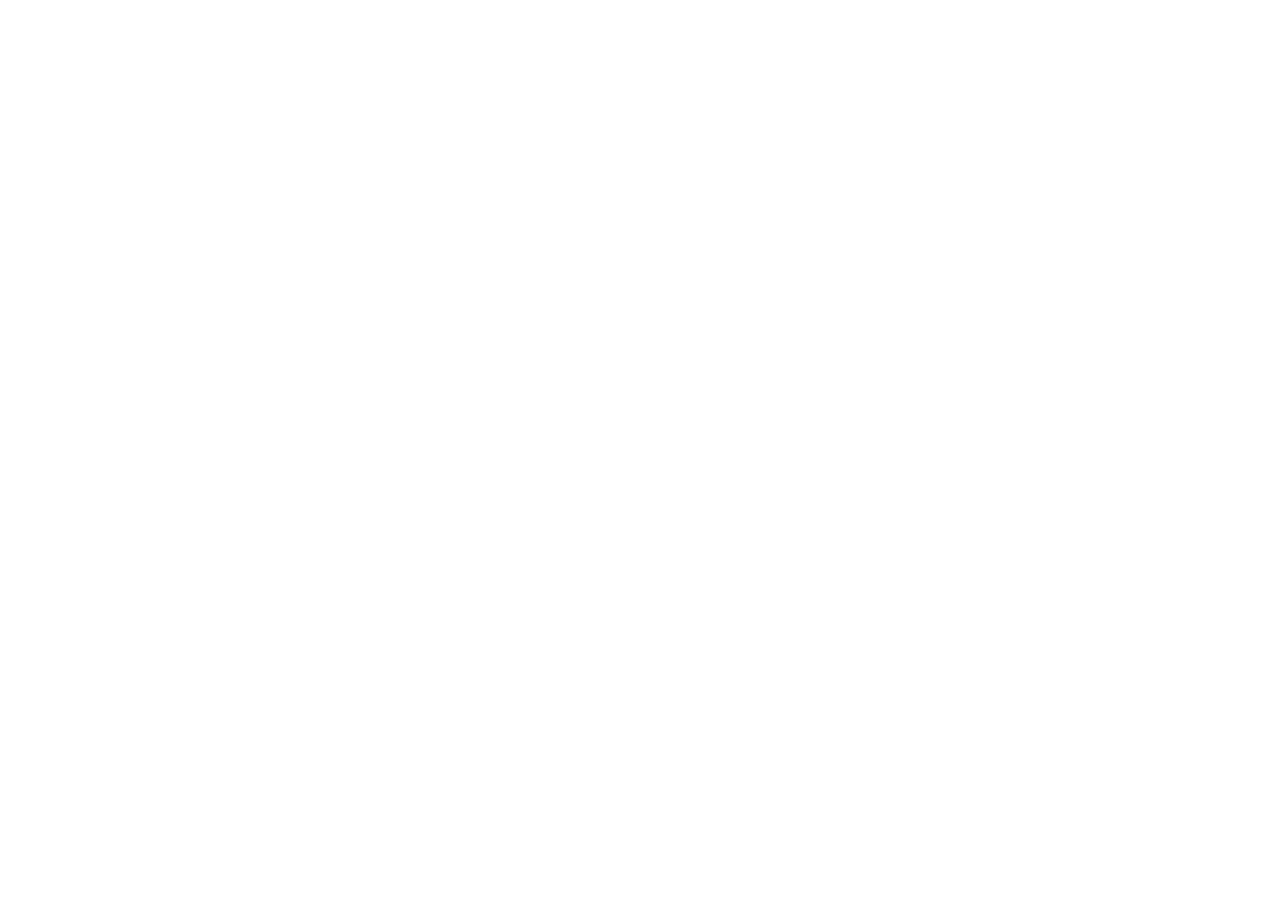
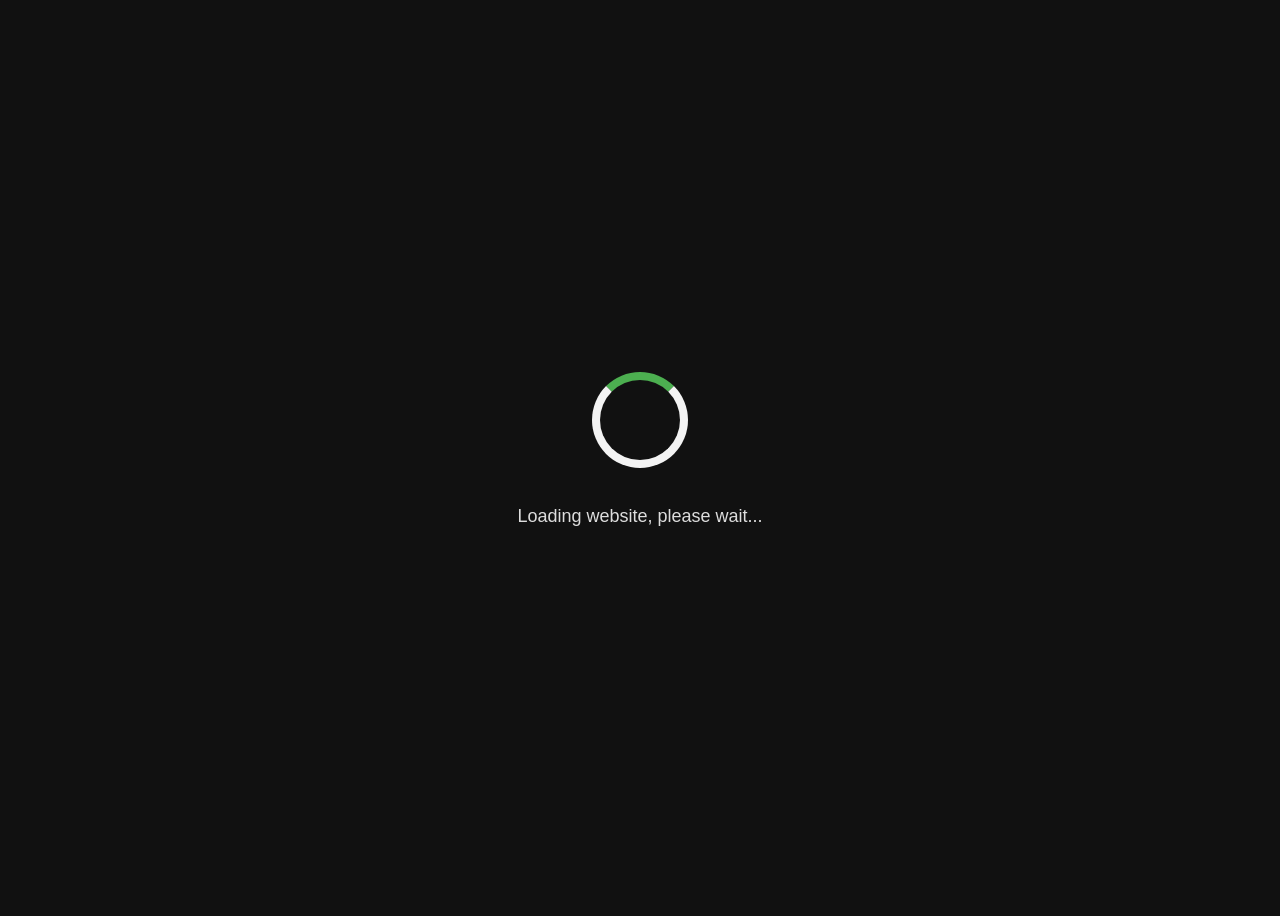
